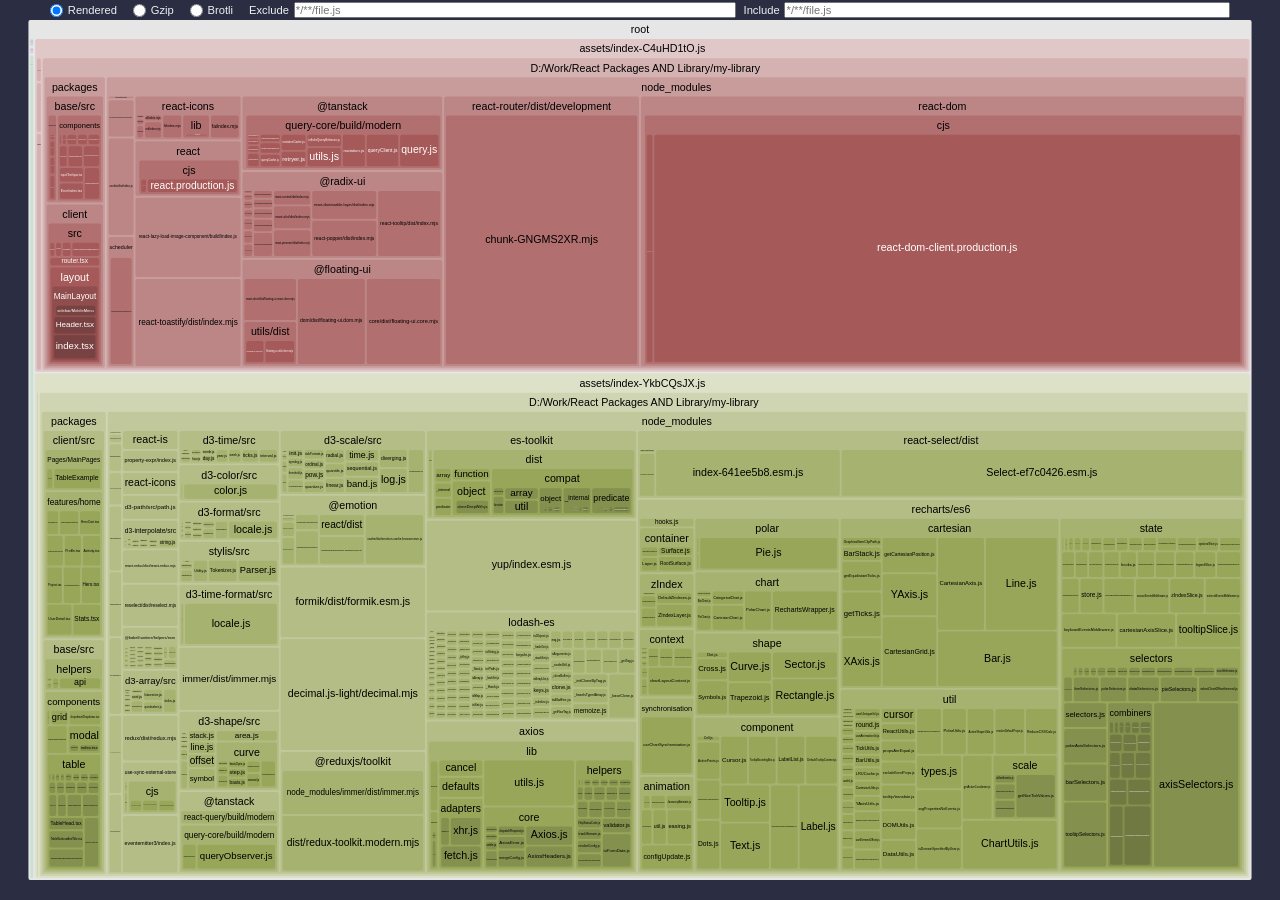
==== stats.html @ d954e79b "Updates" ====
<!DOCTYPE html>
<html lang="en">
<head>
  <meta charset="UTF-8" />
  <meta name="viewport" content="width=device-width, initial-scale=1.0" />
  <meta http-equiv="X-UA-Compatible" content="ie=edge" />
  <title>Rollup Visualizer</title>
  <style>
:root {
  --font-family:
    -apple-system, BlinkMacSystemFont, "Segoe UI", Roboto, "Helvetica Neue", Arial, "Noto Sans",
    sans-serif, "Apple Color Emoji", "Segoe UI Emoji", "Segoe UI Symbol", "Noto Color Emoji";
  --background-color: #2b2d42;
  --text-color: #edf2f4;
}

html {
  box-sizing: border-box;
}

*,
*:before,
*:after {
  box-sizing: inherit;
}

html {
  background-color: var(--background-color);
  color: var(--text-color);
  font-family: var(--font-family);
}

body {
  padding: 0;
  margin: 0;
}

html,
body {
  height: 100%;
  width: 100%;
  overflow: hidden;
}

body {
  display: flex;
  flex-direction: column;
}

svg {
  vertical-align: middle;
  width: 100%;
  height: 100%;
  max-height: 100vh;
}

main {
  flex-grow: 1;
  height: 100vh;
  padding: 20px;
}

.tooltip {
  position: absolute;
  z-index: 1070;
  border: 2px solid;
  border-radius: 5px;
  padding: 5px;
  font-size: 0.875rem;
  background-color: var(--background-color);
  color: var(--text-color);
}

.tooltip-hidden {
  visibility: hidden;
  opacity: 0;
}

.sidebar {
  position: fixed;
  top: 0;
  left: 0;
  right: 0;
  display: flex;
  flex-direction: row;
  font-size: 0.7rem;
  align-items: center;
  margin: 0 50px;
  height: 20px;
}

.size-selectors {
  display: flex;
  flex-direction: row;
  align-items: center;
}

.size-selector {
  display: flex;
  flex-direction: row;
  align-items: center;
  justify-content: center;
  margin-right: 1rem;
}
.size-selector input {
  margin: 0 0.3rem 0 0;
}

.filters {
  flex: 1;
  display: flex;
  flex-direction: row;
  align-items: center;
}

.module-filters {
  display: flex;
  flex-grow: 1;
}

.module-filter {
  display: flex;
  flex-direction: row;
  align-items: center;
  justify-content: center;
  flex: 1;
}
.module-filter input {
  flex: 1;
  height: 1rem;
  padding: 0.01rem;
  font-size: 0.7rem;
  margin-left: 0.3rem;
}
.module-filter + .module-filter {
  margin-left: 0.5rem;
}

.node {
  cursor: pointer;
}
  </style>
</head>
<body>
  <main></main>
  <script>
  /*<!--*/
var drawChart = (function (exports) {
  'use strict';

  var n,l$1,u$2,i$1,r$1,o$1,e$1,f$2,c$1,s$1,a$1,h$1,p$1={},v$1=[],y$1=/acit|ex(?:s|g|n|p|$)|rph|grid|ows|mnc|ntw|ine[ch]|zoo|^ord|itera/i,d$1=Array.isArray;function w$1(n,l){for(var u in l)n[u]=l[u];return n}function g(n){n&&n.parentNode&&n.parentNode.removeChild(n);}function _$1(l,u,t){var i,r,o,e={};for(o in u)"key"==o?i=u[o]:"ref"==o?r=u[o]:e[o]=u[o];if(arguments.length>2&&(e.children=arguments.length>3?n.call(arguments,2):t),"function"==typeof l&&null!=l.defaultProps)for(o in l.defaultProps) void 0===e[o]&&(e[o]=l.defaultProps[o]);return m$1(l,e,i,r,null)}function m$1(n,t,i,r,o){var e={type:n,props:t,key:i,ref:r,__k:null,__:null,__b:0,__e:null,__c:null,constructor:void 0,__v:null==o?++u$2:o,__i:-1,__u:0};return null==o&&null!=l$1.vnode&&l$1.vnode(e),e}function k$1(n){return n.children}function x$1(n,l){this.props=n,this.context=l;}function S(n,l){if(null==l)return n.__?S(n.__,n.__i+1):null;for(var u;l<n.__k.length;l++)if(null!=(u=n.__k[l])&&null!=u.__e)return u.__e;return "function"==typeof n.type?S(n):null}function C$1(n){if(n.__P&&n.__d){var u=n.__v,t=u.__e,i=[],r=[],o=w$1({},u);o.__v=u.__v+1,l$1.vnode&&l$1.vnode(o),z$1(n.__P,o,u,n.__n,n.__P.namespaceURI,32&u.__u?[t]:null,i,null==t?S(u):t,!!(32&u.__u),r),o.__v=u.__v,o.__.__k[o.__i]=o,V(i,o,r),u.__e=u.__=null,o.__e!=t&&M(o);}}function M(n){if(null!=(n=n.__)&&null!=n.__c)return n.__e=n.__c.base=null,n.__k.some(function(l){if(null!=l&&null!=l.__e)return n.__e=n.__c.base=l.__e}),M(n)}function $(n){(!n.__d&&(n.__d=true)&&i$1.push(n)&&!I.__r++||r$1!=l$1.debounceRendering)&&((r$1=l$1.debounceRendering)||o$1)(I);}function I(){for(var n,l=1;i$1.length;)i$1.length>l&&i$1.sort(e$1),n=i$1.shift(),l=i$1.length,C$1(n);I.__r=0;}function P(n,l,u,t,i,r,o,e,f,c,s){var a,h,y,d,w,g,_,m=t&&t.__k||v$1,b=l.length;for(f=A$1(u,l,m,f,b),a=0;a<b;a++)null!=(y=u.__k[a])&&(h=-1!=y.__i&&m[y.__i]||p$1,y.__i=a,g=z$1(n,y,h,i,r,o,e,f,c,s),d=y.__e,y.ref&&h.ref!=y.ref&&(h.ref&&D$1(h.ref,null,y),s.push(y.ref,y.__c||d,y)),null==w&&null!=d&&(w=d),(_=!!(4&y.__u))||h.__k===y.__k?f=H(y,f,n,_):"function"==typeof y.type&&void 0!==g?f=g:d&&(f=d.nextSibling),y.__u&=-7);return u.__e=w,f}function A$1(n,l,u,t,i){var r,o,e,f,c,s=u.length,a=s,h=0;for(n.__k=new Array(i),r=0;r<i;r++)null!=(o=l[r])&&"boolean"!=typeof o&&"function"!=typeof o?("string"==typeof o||"number"==typeof o||"bigint"==typeof o||o.constructor==String?o=n.__k[r]=m$1(null,o,null,null,null):d$1(o)?o=n.__k[r]=m$1(k$1,{children:o},null,null,null):void 0===o.constructor&&o.__b>0?o=n.__k[r]=m$1(o.type,o.props,o.key,o.ref?o.ref:null,o.__v):n.__k[r]=o,f=r+h,o.__=n,o.__b=n.__b+1,e=null,-1!=(c=o.__i=T$1(o,u,f,a))&&(a--,(e=u[c])&&(e.__u|=2)),null==e||null==e.__v?(-1==c&&(i>s?h--:i<s&&h++),"function"!=typeof o.type&&(o.__u|=4)):c!=f&&(c==f-1?h--:c==f+1?h++:(c>f?h--:h++,o.__u|=4))):n.__k[r]=null;if(a)for(r=0;r<s;r++)null!=(e=u[r])&&0==(2&e.__u)&&(e.__e==t&&(t=S(e)),E(e,e));return t}function H(n,l,u,t){var i,r;if("function"==typeof n.type){for(i=n.__k,r=0;i&&r<i.length;r++)i[r]&&(i[r].__=n,l=H(i[r],l,u,t));return l}n.__e!=l&&(t&&(l&&n.type&&!l.parentNode&&(l=S(n)),u.insertBefore(n.__e,l||null)),l=n.__e);do{l=l&&l.nextSibling;}while(null!=l&&8==l.nodeType);return l}function T$1(n,l,u,t){var i,r,o,e=n.key,f=n.type,c=l[u],s=null!=c&&0==(2&c.__u);if(null===c&&null==e||s&&e==c.key&&f==c.type)return u;if(t>(s?1:0))for(i=u-1,r=u+1;i>=0||r<l.length;)if(null!=(c=l[o=i>=0?i--:r++])&&0==(2&c.__u)&&e==c.key&&f==c.type)return o;return  -1}function j$1(n,l,u){"-"==l[0]?n.setProperty(l,null==u?"":u):n[l]=null==u?"":"number"!=typeof u||y$1.test(l)?u:u+"px";}function F(n,l,u,t,i){var r,o;n:if("style"==l)if("string"==typeof u)n.style.cssText=u;else {if("string"==typeof t&&(n.style.cssText=t=""),t)for(l in t)u&&l in u||j$1(n.style,l,"");if(u)for(l in u)t&&u[l]==t[l]||j$1(n.style,l,u[l]);}else if("o"==l[0]&&"n"==l[1])r=l!=(l=l.replace(f$2,"$1")),o=l.toLowerCase(),l=o in n||"onFocusOut"==l||"onFocusIn"==l?o.slice(2):l.slice(2),n.l||(n.l={}),n.l[l+r]=u,u?t?u.u=t.u:(u.u=c$1,n.addEventListener(l,r?a$1:s$1,r)):n.removeEventListener(l,r?a$1:s$1,r);else {if("http://www.w3.org/2000/svg"==i)l=l.replace(/xlink(H|:h)/,"h").replace(/sName$/,"s");else if("width"!=l&&"height"!=l&&"href"!=l&&"list"!=l&&"form"!=l&&"tabIndex"!=l&&"download"!=l&&"rowSpan"!=l&&"colSpan"!=l&&"role"!=l&&"popover"!=l&&l in n)try{n[l]=null==u?"":u;break n}catch(n){}"function"==typeof u||(null==u||false===u&&"-"!=l[4]?n.removeAttribute(l):n.setAttribute(l,"popover"==l&&1==u?"":u));}}function O(n){return function(u){if(this.l){var t=this.l[u.type+n];if(null==u.t)u.t=c$1++;else if(u.t<t.u)return;return t(l$1.event?l$1.event(u):u)}}}function z$1(n,u,t,i,r,o,e,f,c,s){var a,h,p,y,_,m,b,S,C,M,$,I,A,H,L,T=u.type;if(void 0!==u.constructor)return null;128&t.__u&&(c=!!(32&t.__u),o=[f=u.__e=t.__e]),(a=l$1.__b)&&a(u);n:if("function"==typeof T)try{if(S=u.props,C="prototype"in T&&T.prototype.render,M=(a=T.contextType)&&i[a.__c],$=a?M?M.props.value:a.__:i,t.__c?b=(h=u.__c=t.__c).__=h.__E:(C?u.__c=h=new T(S,$):(u.__c=h=new x$1(S,$),h.constructor=T,h.render=G),M&&M.sub(h),h.state||(h.state={}),h.__n=i,p=h.__d=!0,h.__h=[],h._sb=[]),C&&null==h.__s&&(h.__s=h.state),C&&null!=T.getDerivedStateFromProps&&(h.__s==h.state&&(h.__s=w$1({},h.__s)),w$1(h.__s,T.getDerivedStateFromProps(S,h.__s))),y=h.props,_=h.state,h.__v=u,p)C&&null==T.getDerivedStateFromProps&&null!=h.componentWillMount&&h.componentWillMount(),C&&null!=h.componentDidMount&&h.__h.push(h.componentDidMount);else {if(C&&null==T.getDerivedStateFromProps&&S!==y&&null!=h.componentWillReceiveProps&&h.componentWillReceiveProps(S,$),u.__v==t.__v||!h.__e&&null!=h.shouldComponentUpdate&&!1===h.shouldComponentUpdate(S,h.__s,$)){u.__v!=t.__v&&(h.props=S,h.state=h.__s,h.__d=!1),u.__e=t.__e,u.__k=t.__k,u.__k.some(function(n){n&&(n.__=u);}),v$1.push.apply(h.__h,h._sb),h._sb=[],h.__h.length&&e.push(h);break n}null!=h.componentWillUpdate&&h.componentWillUpdate(S,h.__s,$),C&&null!=h.componentDidUpdate&&h.__h.push(function(){h.componentDidUpdate(y,_,m);});}if(h.context=$,h.props=S,h.__P=n,h.__e=!1,I=l$1.__r,A=0,C)h.state=h.__s,h.__d=!1,I&&I(u),a=h.render(h.props,h.state,h.context),v$1.push.apply(h.__h,h._sb),h._sb=[];else do{h.__d=!1,I&&I(u),a=h.render(h.props,h.state,h.context),h.state=h.__s;}while(h.__d&&++A<25);h.state=h.__s,null!=h.getChildContext&&(i=w$1(w$1({},i),h.getChildContext())),C&&!p&&null!=h.getSnapshotBeforeUpdate&&(m=h.getSnapshotBeforeUpdate(y,_)),H=null!=a&&a.type===k$1&&null==a.key?q$1(a.props.children):a,f=P(n,d$1(H)?H:[H],u,t,i,r,o,e,f,c,s),h.base=u.__e,u.__u&=-161,h.__h.length&&e.push(h),b&&(h.__E=h.__=null);}catch(n){if(u.__v=null,c||null!=o)if(n.then){for(u.__u|=c?160:128;f&&8==f.nodeType&&f.nextSibling;)f=f.nextSibling;o[o.indexOf(f)]=null,u.__e=f;}else {for(L=o.length;L--;)g(o[L]);N(u);}else u.__e=t.__e,u.__k=t.__k,n.then||N(u);l$1.__e(n,u,t);}else null==o&&u.__v==t.__v?(u.__k=t.__k,u.__e=t.__e):f=u.__e=B$1(t.__e,u,t,i,r,o,e,c,s);return (a=l$1.diffed)&&a(u),128&u.__u?void 0:f}function N(n){n&&(n.__c&&(n.__c.__e=true),n.__k&&n.__k.some(N));}function V(n,u,t){for(var i=0;i<t.length;i++)D$1(t[i],t[++i],t[++i]);l$1.__c&&l$1.__c(u,n),n.some(function(u){try{n=u.__h,u.__h=[],n.some(function(n){n.call(u);});}catch(n){l$1.__e(n,u.__v);}});}function q$1(n){return "object"!=typeof n||null==n||n.__b>0?n:d$1(n)?n.map(q$1):w$1({},n)}function B$1(u,t,i,r,o,e,f,c,s){var a,h,v,y,w,_,m,b=i.props||p$1,k=t.props,x=t.type;if("svg"==x?o="http://www.w3.org/2000/svg":"math"==x?o="http://www.w3.org/1998/Math/MathML":o||(o="http://www.w3.org/1999/xhtml"),null!=e)for(a=0;a<e.length;a++)if((w=e[a])&&"setAttribute"in w==!!x&&(x?w.localName==x:3==w.nodeType)){u=w,e[a]=null;break}if(null==u){if(null==x)return document.createTextNode(k);u=document.createElementNS(o,x,k.is&&k),c&&(l$1.__m&&l$1.__m(t,e),c=false),e=null;}if(null==x)b===k||c&&u.data==k||(u.data=k);else {if(e=e&&n.call(u.childNodes),!c&&null!=e)for(b={},a=0;a<u.attributes.length;a++)b[(w=u.attributes[a]).name]=w.value;for(a in b)w=b[a],"dangerouslySetInnerHTML"==a?v=w:"children"==a||a in k||"value"==a&&"defaultValue"in k||"checked"==a&&"defaultChecked"in k||F(u,a,null,w,o);for(a in k)w=k[a],"children"==a?y=w:"dangerouslySetInnerHTML"==a?h=w:"value"==a?_=w:"checked"==a?m=w:c&&"function"!=typeof w||b[a]===w||F(u,a,w,b[a],o);if(h)c||v&&(h.__html==v.__html||h.__html==u.innerHTML)||(u.innerHTML=h.__html),t.__k=[];else if(v&&(u.innerHTML=""),P("template"==t.type?u.content:u,d$1(y)?y:[y],t,i,r,"foreignObject"==x?"http://www.w3.org/1999/xhtml":o,e,f,e?e[0]:i.__k&&S(i,0),c,s),null!=e)for(a=e.length;a--;)g(e[a]);c||(a="value","progress"==x&&null==_?u.removeAttribute("value"):null!=_&&(_!==u[a]||"progress"==x&&!_||"option"==x&&_!=b[a])&&F(u,a,_,b[a],o),a="checked",null!=m&&m!=u[a]&&F(u,a,m,b[a],o));}return u}function D$1(n,u,t){try{if("function"==typeof n){var i="function"==typeof n.__u;i&&n.__u(),i&&null==u||(n.__u=n(u));}else n.current=u;}catch(n){l$1.__e(n,t);}}function E(n,u,t){var i,r;if(l$1.unmount&&l$1.unmount(n),(i=n.ref)&&(i.current&&i.current!=n.__e||D$1(i,null,u)),null!=(i=n.__c)){if(i.componentWillUnmount)try{i.componentWillUnmount();}catch(n){l$1.__e(n,u);}i.base=i.__P=null;}if(i=n.__k)for(r=0;r<i.length;r++)i[r]&&E(i[r],u,t||"function"!=typeof n.type);t||g(n.__e),n.__c=n.__=n.__e=void 0;}function G(n,l,u){return this.constructor(n,u)}function J(u,t,i){var r,o,e,f;t==document&&(t=document.documentElement),l$1.__&&l$1.__(u,t),o=(r="function"=="undefined")?null:t.__k,e=[],f=[],z$1(t,u=(t).__k=_$1(k$1,null,[u]),o||p$1,p$1,t.namespaceURI,o?null:t.firstChild?n.call(t.childNodes):null,e,o?o.__e:t.firstChild,r,f),V(e,u,f);}function R(n){function l(n){var u,t;return this.getChildContext||(u=new Set,(t={})[l.__c]=this,this.getChildContext=function(){return t},this.componentWillUnmount=function(){u=null;},this.shouldComponentUpdate=function(n){this.props.value!=n.value&&u.forEach(function(n){n.__e=true,$(n);});},this.sub=function(n){u.add(n);var l=n.componentWillUnmount;n.componentWillUnmount=function(){u&&u.delete(n),l&&l.call(n);};}),n.children}return l.__c="__cC"+h$1++,l.__=n,l.Provider=l.__l=(l.Consumer=function(n,l){return n.children(l)}).contextType=l,l}n=v$1.slice,l$1={__e:function(n,l,u,t){for(var i,r,o;l=l.__;)if((i=l.__c)&&!i.__)try{if((r=i.constructor)&&null!=r.getDerivedStateFromError&&(i.setState(r.getDerivedStateFromError(n)),o=i.__d),null!=i.componentDidCatch&&(i.componentDidCatch(n,t||{}),o=i.__d),o)return i.__E=i}catch(l){n=l;}throw n}},u$2=0,x$1.prototype.setState=function(n,l){var u;u=null!=this.__s&&this.__s!=this.state?this.__s:this.__s=w$1({},this.state),"function"==typeof n&&(n=n(w$1({},u),this.props)),n&&w$1(u,n),null!=n&&this.__v&&(l&&this._sb.push(l),$(this));},x$1.prototype.forceUpdate=function(n){this.__v&&(this.__e=true,n&&this.__h.push(n),$(this));},x$1.prototype.render=k$1,i$1=[],o$1="function"==typeof Promise?Promise.prototype.then.bind(Promise.resolve()):setTimeout,e$1=function(n,l){return n.__v.__b-l.__v.__b},I.__r=0,f$2=/(PointerCapture)$|Capture$/i,c$1=0,s$1=O(false),a$1=O(true),h$1=0;

  var f$1=0;function u$1(e,t,n,o,i,u){t||(t={});var a,c,p=t;if("ref"in p)for(c in p={},t)"ref"==c?a=t[c]:p[c]=t[c];var l={type:e,props:p,key:n,ref:a,__k:null,__:null,__b:0,__e:null,__c:null,constructor:void 0,__v:--f$1,__i:-1,__u:0,__source:i,__self:u};if("function"==typeof e&&(a=e.defaultProps))for(c in a) void 0===p[c]&&(p[c]=a[c]);return l$1.vnode&&l$1.vnode(l),l}

  function count$1(node) {
    var sum = 0,
        children = node.children,
        i = children && children.length;
    if (!i) sum = 1;
    else while (--i >= 0) sum += children[i].value;
    node.value = sum;
  }

  function node_count() {
    return this.eachAfter(count$1);
  }

  function node_each(callback, that) {
    let index = -1;
    for (const node of this) {
      callback.call(that, node, ++index, this);
    }
    return this;
  }

  function node_eachBefore(callback, that) {
    var node = this, nodes = [node], children, i, index = -1;
    while (node = nodes.pop()) {
      callback.call(that, node, ++index, this);
      if (children = node.children) {
        for (i = children.length - 1; i >= 0; --i) {
          nodes.push(children[i]);
        }
      }
    }
    return this;
  }

  function node_eachAfter(callback, that) {
    var node = this, nodes = [node], next = [], children, i, n, index = -1;
    while (node = nodes.pop()) {
      next.push(node);
      if (children = node.children) {
        for (i = 0, n = children.length; i < n; ++i) {
          nodes.push(children[i]);
        }
      }
    }
    while (node = next.pop()) {
      callback.call(that, node, ++index, this);
    }
    return this;
  }

  function node_find(callback, that) {
    let index = -1;
    for (const node of this) {
      if (callback.call(that, node, ++index, this)) {
        return node;
      }
    }
  }

  function node_sum(value) {
    return this.eachAfter(function(node) {
      var sum = +value(node.data) || 0,
          children = node.children,
          i = children && children.length;
      while (--i >= 0) sum += children[i].value;
      node.value = sum;
    });
  }

  function node_sort(compare) {
    return this.eachBefore(function(node) {
      if (node.children) {
        node.children.sort(compare);
      }
    });
  }

  function node_path(end) {
    var start = this,
        ancestor = leastCommonAncestor(start, end),
        nodes = [start];
    while (start !== ancestor) {
      start = start.parent;
      nodes.push(start);
    }
    var k = nodes.length;
    while (end !== ancestor) {
      nodes.splice(k, 0, end);
      end = end.parent;
    }
    return nodes;
  }

  function leastCommonAncestor(a, b) {
    if (a === b) return a;
    var aNodes = a.ancestors(),
        bNodes = b.ancestors(),
        c = null;
    a = aNodes.pop();
    b = bNodes.pop();
    while (a === b) {
      c = a;
      a = aNodes.pop();
      b = bNodes.pop();
    }
    return c;
  }

  function node_ancestors() {
    var node = this, nodes = [node];
    while (node = node.parent) {
      nodes.push(node);
    }
    return nodes;
  }

  function node_descendants() {
    return Array.from(this);
  }

  function node_leaves() {
    var leaves = [];
    this.eachBefore(function(node) {
      if (!node.children) {
        leaves.push(node);
      }
    });
    return leaves;
  }

  function node_links() {
    var root = this, links = [];
    root.each(function(node) {
      if (node !== root) { // Don’t include the root’s parent, if any.
        links.push({source: node.parent, target: node});
      }
    });
    return links;
  }

  function* node_iterator() {
    var node = this, current, next = [node], children, i, n;
    do {
      current = next.reverse(), next = [];
      while (node = current.pop()) {
        yield node;
        if (children = node.children) {
          for (i = 0, n = children.length; i < n; ++i) {
            next.push(children[i]);
          }
        }
      }
    } while (next.length);
  }

  function hierarchy(data, children) {
    if (data instanceof Map) {
      data = [undefined, data];
      if (children === undefined) children = mapChildren;
    } else if (children === undefined) {
      children = objectChildren;
    }

    var root = new Node$1(data),
        node,
        nodes = [root],
        child,
        childs,
        i,
        n;

    while (node = nodes.pop()) {
      if ((childs = children(node.data)) && (n = (childs = Array.from(childs)).length)) {
        node.children = childs;
        for (i = n - 1; i >= 0; --i) {
          nodes.push(child = childs[i] = new Node$1(childs[i]));
          child.parent = node;
          child.depth = node.depth + 1;
        }
      }
    }

    return root.eachBefore(computeHeight);
  }

  function node_copy() {
    return hierarchy(this).eachBefore(copyData);
  }

  function objectChildren(d) {
    return d.children;
  }

  function mapChildren(d) {
    return Array.isArray(d) ? d[1] : null;
  }

  function copyData(node) {
    if (node.data.value !== undefined) node.value = node.data.value;
    node.data = node.data.data;
  }

  function computeHeight(node) {
    var height = 0;
    do node.height = height;
    while ((node = node.parent) && (node.height < ++height));
  }

  function Node$1(data) {
    this.data = data;
    this.depth =
    this.height = 0;
    this.parent = null;
  }

  Node$1.prototype = hierarchy.prototype = {
    constructor: Node$1,
    count: node_count,
    each: node_each,
    eachAfter: node_eachAfter,
    eachBefore: node_eachBefore,
    find: node_find,
    sum: node_sum,
    sort: node_sort,
    path: node_path,
    ancestors: node_ancestors,
    descendants: node_descendants,
    leaves: node_leaves,
    links: node_links,
    copy: node_copy,
    [Symbol.iterator]: node_iterator
  };

  function required(f) {
    if (typeof f !== "function") throw new Error;
    return f;
  }

  function constantZero() {
    return 0;
  }

  function constant$1(x) {
    return function() {
      return x;
    };
  }

  function roundNode(node) {
    node.x0 = Math.round(node.x0);
    node.y0 = Math.round(node.y0);
    node.x1 = Math.round(node.x1);
    node.y1 = Math.round(node.y1);
  }

  function treemapDice(parent, x0, y0, x1, y1) {
    var nodes = parent.children,
        node,
        i = -1,
        n = nodes.length,
        k = parent.value && (x1 - x0) / parent.value;

    while (++i < n) {
      node = nodes[i], node.y0 = y0, node.y1 = y1;
      node.x0 = x0, node.x1 = x0 += node.value * k;
    }
  }

  function treemapSlice(parent, x0, y0, x1, y1) {
    var nodes = parent.children,
        node,
        i = -1,
        n = nodes.length,
        k = parent.value && (y1 - y0) / parent.value;

    while (++i < n) {
      node = nodes[i], node.x0 = x0, node.x1 = x1;
      node.y0 = y0, node.y1 = y0 += node.value * k;
    }
  }

  var phi = (1 + Math.sqrt(5)) / 2;

  function squarifyRatio(ratio, parent, x0, y0, x1, y1) {
    var rows = [],
        nodes = parent.children,
        row,
        nodeValue,
        i0 = 0,
        i1 = 0,
        n = nodes.length,
        dx, dy,
        value = parent.value,
        sumValue,
        minValue,
        maxValue,
        newRatio,
        minRatio,
        alpha,
        beta;

    while (i0 < n) {
      dx = x1 - x0, dy = y1 - y0;

      // Find the next non-empty node.
      do sumValue = nodes[i1++].value; while (!sumValue && i1 < n);
      minValue = maxValue = sumValue;
      alpha = Math.max(dy / dx, dx / dy) / (value * ratio);
      beta = sumValue * sumValue * alpha;
      minRatio = Math.max(maxValue / beta, beta / minValue);

      // Keep adding nodes while the aspect ratio maintains or improves.
      for (; i1 < n; ++i1) {
        sumValue += nodeValue = nodes[i1].value;
        if (nodeValue < minValue) minValue = nodeValue;
        if (nodeValue > maxValue) maxValue = nodeValue;
        beta = sumValue * sumValue * alpha;
        newRatio = Math.max(maxValue / beta, beta / minValue);
        if (newRatio > minRatio) { sumValue -= nodeValue; break; }
        minRatio = newRatio;
      }

      // Position and record the row orientation.
      rows.push(row = {value: sumValue, dice: dx < dy, children: nodes.slice(i0, i1)});
      if (row.dice) treemapDice(row, x0, y0, x1, value ? y0 += dy * sumValue / value : y1);
      else treemapSlice(row, x0, y0, value ? x0 += dx * sumValue / value : x1, y1);
      value -= sumValue, i0 = i1;
    }

    return rows;
  }

  var squarify = (function custom(ratio) {

    function squarify(parent, x0, y0, x1, y1) {
      squarifyRatio(ratio, parent, x0, y0, x1, y1);
    }

    squarify.ratio = function(x) {
      return custom((x = +x) > 1 ? x : 1);
    };

    return squarify;
  })(phi);

  function treemap() {
    var tile = squarify,
        round = false,
        dx = 1,
        dy = 1,
        paddingStack = [0],
        paddingInner = constantZero,
        paddingTop = constantZero,
        paddingRight = constantZero,
        paddingBottom = constantZero,
        paddingLeft = constantZero;

    function treemap(root) {
      root.x0 =
      root.y0 = 0;
      root.x1 = dx;
      root.y1 = dy;
      root.eachBefore(positionNode);
      paddingStack = [0];
      if (round) root.eachBefore(roundNode);
      return root;
    }

    function positionNode(node) {
      var p = paddingStack[node.depth],
          x0 = node.x0 + p,
          y0 = node.y0 + p,
          x1 = node.x1 - p,
          y1 = node.y1 - p;
      if (x1 < x0) x0 = x1 = (x0 + x1) / 2;
      if (y1 < y0) y0 = y1 = (y0 + y1) / 2;
      node.x0 = x0;
      node.y0 = y0;
      node.x1 = x1;
      node.y1 = y1;
      if (node.children) {
        p = paddingStack[node.depth + 1] = paddingInner(node) / 2;
        x0 += paddingLeft(node) - p;
        y0 += paddingTop(node) - p;
        x1 -= paddingRight(node) - p;
        y1 -= paddingBottom(node) - p;
        if (x1 < x0) x0 = x1 = (x0 + x1) / 2;
        if (y1 < y0) y0 = y1 = (y0 + y1) / 2;
        tile(node, x0, y0, x1, y1);
      }
    }

    treemap.round = function(x) {
      return arguments.length ? (round = !!x, treemap) : round;
    };

    treemap.size = function(x) {
      return arguments.length ? (dx = +x[0], dy = +x[1], treemap) : [dx, dy];
    };

    treemap.tile = function(x) {
      return arguments.length ? (tile = required(x), treemap) : tile;
    };

    treemap.padding = function(x) {
      return arguments.length ? treemap.paddingInner(x).paddingOuter(x) : treemap.paddingInner();
    };

    treemap.paddingInner = function(x) {
      return arguments.length ? (paddingInner = typeof x === "function" ? x : constant$1(+x), treemap) : paddingInner;
    };

    treemap.paddingOuter = function(x) {
      return arguments.length ? treemap.paddingTop(x).paddingRight(x).paddingBottom(x).paddingLeft(x) : treemap.paddingTop();
    };

    treemap.paddingTop = function(x) {
      return arguments.length ? (paddingTop = typeof x === "function" ? x : constant$1(+x), treemap) : paddingTop;
    };

    treemap.paddingRight = function(x) {
      return arguments.length ? (paddingRight = typeof x === "function" ? x : constant$1(+x), treemap) : paddingRight;
    };

    treemap.paddingBottom = function(x) {
      return arguments.length ? (paddingBottom = typeof x === "function" ? x : constant$1(+x), treemap) : paddingBottom;
    };

    treemap.paddingLeft = function(x) {
      return arguments.length ? (paddingLeft = typeof x === "function" ? x : constant$1(+x), treemap) : paddingLeft;
    };

    return treemap;
  }

  var treemapResquarify = (function custom(ratio) {

    function resquarify(parent, x0, y0, x1, y1) {
      if ((rows = parent._squarify) && (rows.ratio === ratio)) {
        var rows,
            row,
            nodes,
            i,
            j = -1,
            n,
            m = rows.length,
            value = parent.value;

        while (++j < m) {
          row = rows[j], nodes = row.children;
          for (i = row.value = 0, n = nodes.length; i < n; ++i) row.value += nodes[i].value;
          if (row.dice) treemapDice(row, x0, y0, x1, value ? y0 += (y1 - y0) * row.value / value : y1);
          else treemapSlice(row, x0, y0, value ? x0 += (x1 - x0) * row.value / value : x1, y1);
          value -= row.value;
        }
      } else {
        parent._squarify = rows = squarifyRatio(ratio, parent, x0, y0, x1, y1);
        rows.ratio = ratio;
      }
    }

    resquarify.ratio = function(x) {
      return custom((x = +x) > 1 ? x : 1);
    };

    return resquarify;
  })(phi);

  const isModuleTree = (mod) => "children" in mod;

  let count = 0;
  class Id {
      constructor(id) {
          this._id = id;
          const url = new URL(window.location.href);
          url.hash = id;
          this._href = url.toString();
      }
      get id() {
          return this._id;
      }
      get href() {
          return this._href;
      }
      toString() {
          return `url(${this.href})`;
      }
  }
  function generateUniqueId(name) {
      count += 1;
      const id = ["O", name, count].filter(Boolean).join("-");
      return new Id(id);
  }

  const LABELS = {
      renderedLength: "Rendered",
      gzipLength: "Gzip",
      brotliLength: "Brotli",
  };
  const getAvailableSizeOptions = (options) => {
      const availableSizeProperties = ["renderedLength"];
      if (options.gzip) {
          availableSizeProperties.push("gzipLength");
      }
      if (options.brotli) {
          availableSizeProperties.push("brotliLength");
      }
      return availableSizeProperties;
  };

  var t,r,u,i,o=0,f=[],c=l$1,e=c.__b,a=c.__r,v=c.diffed,l=c.__c,m=c.unmount,s=c.__;function p(n,t){c.__h&&c.__h(r,n,o||t),o=0;var u=r.__H||(r.__H={__:[],__h:[]});return n>=u.__.length&&u.__.push({}),u.__[n]}function d(n){return o=1,h(D,n)}function h(n,u,i){var o=p(t++,2);if(o.t=n,!o.__c&&(o.__=[D(void 0,u),function(n){var t=o.__N?o.__N[0]:o.__[0],r=o.t(t,n);t!==r&&(o.__N=[r,o.__[1]],o.__c.setState({}));}],o.__c=r,!r.__f)){var f=function(n,t,r){if(!o.__c.__H)return  true;var u=o.__c.__H.__.filter(function(n){return n.__c});if(u.every(function(n){return !n.__N}))return !c||c.call(this,n,t,r);var i=o.__c.props!==n;return u.some(function(n){if(n.__N){var t=n.__[0];n.__=n.__N,n.__N=void 0,t!==n.__[0]&&(i=true);}}),c&&c.call(this,n,t,r)||i};r.__f=true;var c=r.shouldComponentUpdate,e=r.componentWillUpdate;r.componentWillUpdate=function(n,t,r){if(this.__e){var u=c;c=void 0,f(n,t,r),c=u;}e&&e.call(this,n,t,r);},r.shouldComponentUpdate=f;}return o.__N||o.__}function y(n,u){var i=p(t++,3);!c.__s&&C(i.__H,u)&&(i.__=n,i.u=u,r.__H.__h.push(i));}function _(n,u){var i=p(t++,4);!c.__s&&C(i.__H,u)&&(i.__=n,i.u=u,r.__h.push(i));}function A(n){return o=5,T(function(){return {current:n}},[])}function T(n,r){var u=p(t++,7);return C(u.__H,r)&&(u.__=n(),u.__H=r,u.__h=n),u.__}function q(n,t){return o=8,T(function(){return n},t)}function x(n){var u=r.context[n.__c],i=p(t++,9);return i.c=n,u?(null==i.__&&(i.__=true,u.sub(r)),u.props.value):n.__}function j(){for(var n;n=f.shift();){var t=n.__H;if(n.__P&&t)try{t.__h.some(z),t.__h.some(B),t.__h=[];}catch(r){t.__h=[],c.__e(r,n.__v);}}}c.__b=function(n){r=null,e&&e(n);},c.__=function(n,t){n&&t.__k&&t.__k.__m&&(n.__m=t.__k.__m),s&&s(n,t);},c.__r=function(n){a&&a(n),t=0;var i=(r=n.__c).__H;i&&(u===r?(i.__h=[],r.__h=[],i.__.some(function(n){n.__N&&(n.__=n.__N),n.u=n.__N=void 0;})):(i.__h.some(z),i.__h.some(B),i.__h=[],t=0)),u=r;},c.diffed=function(n){v&&v(n);var t=n.__c;t&&t.__H&&(t.__H.__h.length&&(1!==f.push(t)&&i===c.requestAnimationFrame||((i=c.requestAnimationFrame)||w)(j)),t.__H.__.some(function(n){n.u&&(n.__H=n.u),n.u=void 0;})),u=r=null;},c.__c=function(n,t){t.some(function(n){try{n.__h.some(z),n.__h=n.__h.filter(function(n){return !n.__||B(n)});}catch(r){t.some(function(n){n.__h&&(n.__h=[]);}),t=[],c.__e(r,n.__v);}}),l&&l(n,t);},c.unmount=function(n){m&&m(n);var t,r=n.__c;r&&r.__H&&(r.__H.__.some(function(n){try{z(n);}catch(n){t=n;}}),r.__H=void 0,t&&c.__e(t,r.__v));};var k="function"==typeof requestAnimationFrame;function w(n){var t,r=function(){clearTimeout(u),k&&cancelAnimationFrame(t),setTimeout(n);},u=setTimeout(r,35);k&&(t=requestAnimationFrame(r));}function z(n){var t=r,u=n.__c;"function"==typeof u&&(n.__c=void 0,u()),r=t;}function B(n){var t=r;n.__c=n.__(),r=t;}function C(n,t){return !n||n.length!==t.length||t.some(function(t,r){return t!==n[r]})}function D(n,t){return "function"==typeof t?t(n):t}

  const PLACEHOLDER = "*/**/file.js";
  const SideBar = ({ availableSizeProperties, sizeProperty, setSizeProperty, onExcludeChange, onIncludeChange, }) => {
      const [includeValue, setIncludeValue] = d("");
      const [excludeValue, setExcludeValue] = d("");
      const handleSizePropertyChange = (sizeProp) => () => {
          if (sizeProp !== sizeProperty) {
              setSizeProperty(sizeProp);
          }
      };
      const handleIncludeChange = (event) => {
          const value = event.currentTarget.value;
          setIncludeValue(value);
          onIncludeChange(value);
      };
      const handleExcludeChange = (event) => {
          const value = event.currentTarget.value;
          setExcludeValue(value);
          onExcludeChange(value);
      };
      return (u$1("aside", { className: "sidebar", children: [u$1("div", { className: "size-selectors", children: availableSizeProperties.length > 1 &&
                      availableSizeProperties.map((sizeProp) => {
                          const id = `selector-${sizeProp}`;
                          return (u$1("div", { className: "size-selector", children: [u$1("input", { type: "radio", id: id, checked: sizeProp === sizeProperty, onChange: handleSizePropertyChange(sizeProp) }), u$1("label", { htmlFor: id, children: LABELS[sizeProp] })] }, sizeProp));
                      }) }), u$1("div", { className: "module-filters", children: [u$1("div", { className: "module-filter", children: [u$1("label", { htmlFor: "module-filter-exclude", children: "Exclude" }), u$1("input", { type: "text", id: "module-filter-exclude", value: excludeValue, onInput: handleExcludeChange, placeholder: PLACEHOLDER })] }), u$1("div", { className: "module-filter", children: [u$1("label", { htmlFor: "module-filter-include", children: "Include" }), u$1("input", { type: "text", id: "module-filter-include", value: includeValue, onInput: handleIncludeChange, placeholder: PLACEHOLDER })] })] })] }));
  };

  function getDefaultExportFromCjs (x) {
  	return x && x.__esModule && Object.prototype.hasOwnProperty.call(x, 'default') ? x['default'] : x;
  }

  var utils = {};

  var constants$1;
  var hasRequiredConstants;

  function requireConstants () {
  	if (hasRequiredConstants) return constants$1;
  	hasRequiredConstants = 1;

  	const WIN_SLASH = '\\\\/';
  	const WIN_NO_SLASH = `[^${WIN_SLASH}]`;

  	/**
  	 * Posix glob regex
  	 */

  	const DOT_LITERAL = '\\.';
  	const PLUS_LITERAL = '\\+';
  	const QMARK_LITERAL = '\\?';
  	const SLASH_LITERAL = '\\/';
  	const ONE_CHAR = '(?=.)';
  	const QMARK = '[^/]';
  	const END_ANCHOR = `(?:${SLASH_LITERAL}|$)`;
  	const START_ANCHOR = `(?:^|${SLASH_LITERAL})`;
  	const DOTS_SLASH = `${DOT_LITERAL}{1,2}${END_ANCHOR}`;
  	const NO_DOT = `(?!${DOT_LITERAL})`;
  	const NO_DOTS = `(?!${START_ANCHOR}${DOTS_SLASH})`;
  	const NO_DOT_SLASH = `(?!${DOT_LITERAL}{0,1}${END_ANCHOR})`;
  	const NO_DOTS_SLASH = `(?!${DOTS_SLASH})`;
  	const QMARK_NO_DOT = `[^.${SLASH_LITERAL}]`;
  	const STAR = `${QMARK}*?`;
  	const SEP = '/';

  	const POSIX_CHARS = {
  	  DOT_LITERAL,
  	  PLUS_LITERAL,
  	  QMARK_LITERAL,
  	  SLASH_LITERAL,
  	  ONE_CHAR,
  	  QMARK,
  	  END_ANCHOR,
  	  DOTS_SLASH,
  	  NO_DOT,
  	  NO_DOTS,
  	  NO_DOT_SLASH,
  	  NO_DOTS_SLASH,
  	  QMARK_NO_DOT,
  	  STAR,
  	  START_ANCHOR,
  	  SEP
  	};

  	/**
  	 * Windows glob regex
  	 */

  	const WINDOWS_CHARS = {
  	  ...POSIX_CHARS,

  	  SLASH_LITERAL: `[${WIN_SLASH}]`,
  	  QMARK: WIN_NO_SLASH,
  	  STAR: `${WIN_NO_SLASH}*?`,
  	  DOTS_SLASH: `${DOT_LITERAL}{1,2}(?:[${WIN_SLASH}]|$)`,
  	  NO_DOT: `(?!${DOT_LITERAL})`,
  	  NO_DOTS: `(?!(?:^|[${WIN_SLASH}])${DOT_LITERAL}{1,2}(?:[${WIN_SLASH}]|$))`,
  	  NO_DOT_SLASH: `(?!${DOT_LITERAL}{0,1}(?:[${WIN_SLASH}]|$))`,
  	  NO_DOTS_SLASH: `(?!${DOT_LITERAL}{1,2}(?:[${WIN_SLASH}]|$))`,
  	  QMARK_NO_DOT: `[^.${WIN_SLASH}]`,
  	  START_ANCHOR: `(?:^|[${WIN_SLASH}])`,
  	  END_ANCHOR: `(?:[${WIN_SLASH}]|$)`,
  	  SEP: '\\'
  	};

  	/**
  	 * POSIX Bracket Regex
  	 */

  	const POSIX_REGEX_SOURCE = {
  	  alnum: 'a-zA-Z0-9',
  	  alpha: 'a-zA-Z',
  	  ascii: '\\x00-\\x7F',
  	  blank: ' \\t',
  	  cntrl: '\\x00-\\x1F\\x7F',
  	  digit: '0-9',
  	  graph: '\\x21-\\x7E',
  	  lower: 'a-z',
  	  print: '\\x20-\\x7E ',
  	  punct: '\\-!"#$%&\'()\\*+,./:;<=>?@[\\]^_`{|}~',
  	  space: ' \\t\\r\\n\\v\\f',
  	  upper: 'A-Z',
  	  word: 'A-Za-z0-9_',
  	  xdigit: 'A-Fa-f0-9'
  	};

  	constants$1 = {
  	  MAX_LENGTH: 1024 * 64,
  	  POSIX_REGEX_SOURCE,

  	  // regular expressions
  	  REGEX_BACKSLASH: /\\(?![*+?^${}(|)[\]])/g,
  	  REGEX_NON_SPECIAL_CHARS: /^[^@![\].,$*+?^{}()|\\/]+/,
  	  REGEX_SPECIAL_CHARS: /[-*+?.^${}(|)[\]]/,
  	  REGEX_SPECIAL_CHARS_BACKREF: /(\\?)((\W)(\3*))/g,
  	  REGEX_SPECIAL_CHARS_GLOBAL: /([-*+?.^${}(|)[\]])/g,
  	  REGEX_REMOVE_BACKSLASH: /(?:\[.*?[^\\]\]|\\(?=.))/g,

  	  // Replace globs with equivalent patterns to reduce parsing time.
  	  REPLACEMENTS: {
  	    __proto__: null,
  	    '***': '*',
  	    '**/**': '**',
  	    '**/**/**': '**'
  	  },

  	  // Digits
  	  CHAR_0: 48, /* 0 */
  	  CHAR_9: 57, /* 9 */

  	  // Alphabet chars.
  	  CHAR_UPPERCASE_A: 65, /* A */
  	  CHAR_LOWERCASE_A: 97, /* a */
  	  CHAR_UPPERCASE_Z: 90, /* Z */
  	  CHAR_LOWERCASE_Z: 122, /* z */

  	  CHAR_LEFT_PARENTHESES: 40, /* ( */
  	  CHAR_RIGHT_PARENTHESES: 41, /* ) */

  	  CHAR_ASTERISK: 42, /* * */

  	  // Non-alphabetic chars.
  	  CHAR_AMPERSAND: 38, /* & */
  	  CHAR_AT: 64, /* @ */
  	  CHAR_BACKWARD_SLASH: 92, /* \ */
  	  CHAR_CARRIAGE_RETURN: 13, /* \r */
  	  CHAR_CIRCUMFLEX_ACCENT: 94, /* ^ */
  	  CHAR_COLON: 58, /* : */
  	  CHAR_COMMA: 44, /* , */
  	  CHAR_DOT: 46, /* . */
  	  CHAR_DOUBLE_QUOTE: 34, /* " */
  	  CHAR_EQUAL: 61, /* = */
  	  CHAR_EXCLAMATION_MARK: 33, /* ! */
  	  CHAR_FORM_FEED: 12, /* \f */
  	  CHAR_FORWARD_SLASH: 47, /* / */
  	  CHAR_GRAVE_ACCENT: 96, /* ` */
  	  CHAR_HASH: 35, /* # */
  	  CHAR_HYPHEN_MINUS: 45, /* - */
  	  CHAR_LEFT_ANGLE_BRACKET: 60, /* < */
  	  CHAR_LEFT_CURLY_BRACE: 123, /* { */
  	  CHAR_LEFT_SQUARE_BRACKET: 91, /* [ */
  	  CHAR_LINE_FEED: 10, /* \n */
  	  CHAR_NO_BREAK_SPACE: 160, /* \u00A0 */
  	  CHAR_PERCENT: 37, /* % */
  	  CHAR_PLUS: 43, /* + */
  	  CHAR_QUESTION_MARK: 63, /* ? */
  	  CHAR_RIGHT_ANGLE_BRACKET: 62, /* > */
  	  CHAR_RIGHT_CURLY_BRACE: 125, /* } */
  	  CHAR_RIGHT_SQUARE_BRACKET: 93, /* ] */
  	  CHAR_SEMICOLON: 59, /* ; */
  	  CHAR_SINGLE_QUOTE: 39, /* ' */
  	  CHAR_SPACE: 32, /*   */
  	  CHAR_TAB: 9, /* \t */
  	  CHAR_UNDERSCORE: 95, /* _ */
  	  CHAR_VERTICAL_LINE: 124, /* | */
  	  CHAR_ZERO_WIDTH_NOBREAK_SPACE: 65279, /* \uFEFF */

  	  /**
  	   * Create EXTGLOB_CHARS
  	   */

  	  extglobChars(chars) {
  	    return {
  	      '!': { type: 'negate', open: '(?:(?!(?:', close: `))${chars.STAR})` },
  	      '?': { type: 'qmark', open: '(?:', close: ')?' },
  	      '+': { type: 'plus', open: '(?:', close: ')+' },
  	      '*': { type: 'star', open: '(?:', close: ')*' },
  	      '@': { type: 'at', open: '(?:', close: ')' }
  	    };
  	  },

  	  /**
  	   * Create GLOB_CHARS
  	   */

  	  globChars(win32) {
  	    return win32 === true ? WINDOWS_CHARS : POSIX_CHARS;
  	  }
  	};
  	return constants$1;
  }

  /*global navigator*/

  var hasRequiredUtils;

  function requireUtils () {
  	if (hasRequiredUtils) return utils;
  	hasRequiredUtils = 1;
  	(function (exports$1) {

  		const {
  		  REGEX_BACKSLASH,
  		  REGEX_REMOVE_BACKSLASH,
  		  REGEX_SPECIAL_CHARS,
  		  REGEX_SPECIAL_CHARS_GLOBAL
  		} = /*@__PURE__*/ requireConstants();

  		exports$1.isObject = val => val !== null && typeof val === 'object' && !Array.isArray(val);
  		exports$1.hasRegexChars = str => REGEX_SPECIAL_CHARS.test(str);
  		exports$1.isRegexChar = str => str.length === 1 && exports$1.hasRegexChars(str);
  		exports$1.escapeRegex = str => str.replace(REGEX_SPECIAL_CHARS_GLOBAL, '\\$1');
  		exports$1.toPosixSlashes = str => str.replace(REGEX_BACKSLASH, '/');

  		exports$1.isWindows = () => {
  		  if (typeof navigator !== 'undefined' && navigator.platform) {
  		    const platform = navigator.platform.toLowerCase();
  		    return platform === 'win32' || platform === 'windows';
  		  }

  		  if (typeof process !== 'undefined' && process.platform) {
  		    return process.platform === 'win32';
  		  }

  		  return false;
  		};

  		exports$1.removeBackslashes = str => {
  		  return str.replace(REGEX_REMOVE_BACKSLASH, match => {
  		    return match === '\\' ? '' : match;
  		  });
  		};

  		exports$1.escapeLast = (input, char, lastIdx) => {
  		  const idx = input.lastIndexOf(char, lastIdx);
  		  if (idx === -1) return input;
  		  if (input[idx - 1] === '\\') return exports$1.escapeLast(input, char, idx - 1);
  		  return `${input.slice(0, idx)}\\${input.slice(idx)}`;
  		};

  		exports$1.removePrefix = (input, state = {}) => {
  		  let output = input;
  		  if (output.startsWith('./')) {
  		    output = output.slice(2);
  		    state.prefix = './';
  		  }
  		  return output;
  		};

  		exports$1.wrapOutput = (input, state = {}, options = {}) => {
  		  const prepend = options.contains ? '' : '^';
  		  const append = options.contains ? '' : '$';

  		  let output = `${prepend}(?:${input})${append}`;
  		  if (state.negated === true) {
  		    output = `(?:^(?!${output}).*$)`;
  		  }
  		  return output;
  		};

  		exports$1.basename = (path, { windows } = {}) => {
  		  const segs = path.split(windows ? /[\\/]/ : '/');
  		  const last = segs[segs.length - 1];

  		  if (last === '') {
  		    return segs[segs.length - 2];
  		  }

  		  return last;
  		}; 
  	} (utils));
  	return utils;
  }

  var scan_1;
  var hasRequiredScan;

  function requireScan () {
  	if (hasRequiredScan) return scan_1;
  	hasRequiredScan = 1;

  	const utils = /*@__PURE__*/ requireUtils();
  	const {
  	  CHAR_ASTERISK,             /* * */
  	  CHAR_AT,                   /* @ */
  	  CHAR_BACKWARD_SLASH,       /* \ */
  	  CHAR_COMMA,                /* , */
  	  CHAR_DOT,                  /* . */
  	  CHAR_EXCLAMATION_MARK,     /* ! */
  	  CHAR_FORWARD_SLASH,        /* / */
  	  CHAR_LEFT_CURLY_BRACE,     /* { */
  	  CHAR_LEFT_PARENTHESES,     /* ( */
  	  CHAR_LEFT_SQUARE_BRACKET,  /* [ */
  	  CHAR_PLUS,                 /* + */
  	  CHAR_QUESTION_MARK,        /* ? */
  	  CHAR_RIGHT_CURLY_BRACE,    /* } */
  	  CHAR_RIGHT_PARENTHESES,    /* ) */
  	  CHAR_RIGHT_SQUARE_BRACKET  /* ] */
  	} = /*@__PURE__*/ requireConstants();

  	const isPathSeparator = code => {
  	  return code === CHAR_FORWARD_SLASH || code === CHAR_BACKWARD_SLASH;
  	};

  	const depth = token => {
  	  if (token.isPrefix !== true) {
  	    token.depth = token.isGlobstar ? Infinity : 1;
  	  }
  	};

  	/**
  	 * Quickly scans a glob pattern and returns an object with a handful of
  	 * useful properties, like `isGlob`, `path` (the leading non-glob, if it exists),
  	 * `glob` (the actual pattern), `negated` (true if the path starts with `!` but not
  	 * with `!(`) and `negatedExtglob` (true if the path starts with `!(`).
  	 *
  	 * ```js
  	 * const pm = require('picomatch');
  	 * console.log(pm.scan('foo/bar/*.js'));
  	 * { isGlob: true, input: 'foo/bar/*.js', base: 'foo/bar', glob: '*.js' }
  	 * ```
  	 * @param {String} `str`
  	 * @param {Object} `options`
  	 * @return {Object} Returns an object with tokens and regex source string.
  	 * @api public
  	 */

  	const scan = (input, options) => {
  	  const opts = options || {};

  	  const length = input.length - 1;
  	  const scanToEnd = opts.parts === true || opts.scanToEnd === true;
  	  const slashes = [];
  	  const tokens = [];
  	  const parts = [];

  	  let str = input;
  	  let index = -1;
  	  let start = 0;
  	  let lastIndex = 0;
  	  let isBrace = false;
  	  let isBracket = false;
  	  let isGlob = false;
  	  let isExtglob = false;
  	  let isGlobstar = false;
  	  let braceEscaped = false;
  	  let backslashes = false;
  	  let negated = false;
  	  let negatedExtglob = false;
  	  let finished = false;
  	  let braces = 0;
  	  let prev;
  	  let code;
  	  let token = { value: '', depth: 0, isGlob: false };

  	  const eos = () => index >= length;
  	  const peek = () => str.charCodeAt(index + 1);
  	  const advance = () => {
  	    prev = code;
  	    return str.charCodeAt(++index);
  	  };

  	  while (index < length) {
  	    code = advance();
  	    let next;

  	    if (code === CHAR_BACKWARD_SLASH) {
  	      backslashes = token.backslashes = true;
  	      code = advance();

  	      if (code === CHAR_LEFT_CURLY_BRACE) {
  	        braceEscaped = true;
  	      }
  	      continue;
  	    }

  	    if (braceEscaped === true || code === CHAR_LEFT_CURLY_BRACE) {
  	      braces++;

  	      while (eos() !== true && (code = advance())) {
  	        if (code === CHAR_BACKWARD_SLASH) {
  	          backslashes = token.backslashes = true;
  	          advance();
  	          continue;
  	        }

  	        if (code === CHAR_LEFT_CURLY_BRACE) {
  	          braces++;
  	          continue;
  	        }

  	        if (braceEscaped !== true && code === CHAR_DOT && (code = advance()) === CHAR_DOT) {
  	          isBrace = token.isBrace = true;
  	          isGlob = token.isGlob = true;
  	          finished = true;

  	          if (scanToEnd === true) {
  	            continue;
  	          }

  	          break;
  	        }

  	        if (braceEscaped !== true && code === CHAR_COMMA) {
  	          isBrace = token.isBrace = true;
  	          isGlob = token.isGlob = true;
  	          finished = true;

  	          if (scanToEnd === true) {
  	            continue;
  	          }

  	          break;
  	        }

  	        if (code === CHAR_RIGHT_CURLY_BRACE) {
  	          braces--;

  	          if (braces === 0) {
  	            braceEscaped = false;
  	            isBrace = token.isBrace = true;
  	            finished = true;
  	            break;
  	          }
  	        }
  	      }

  	      if (scanToEnd === true) {
  	        continue;
  	      }

  	      break;
  	    }

  	    if (code === CHAR_FORWARD_SLASH) {
  	      slashes.push(index);
  	      tokens.push(token);
  	      token = { value: '', depth: 0, isGlob: false };

  	      if (finished === true) continue;
  	      if (prev === CHAR_DOT && index === (start + 1)) {
  	        start += 2;
  	        continue;
  	      }

  	      lastIndex = index + 1;
  	      continue;
  	    }

  	    if (opts.noext !== true) {
  	      const isExtglobChar = code === CHAR_PLUS
  	        || code === CHAR_AT
  	        || code === CHAR_ASTERISK
  	        || code === CHAR_QUESTION_MARK
  	        || code === CHAR_EXCLAMATION_MARK;

  	      if (isExtglobChar === true && peek() === CHAR_LEFT_PARENTHESES) {
  	        isGlob = token.isGlob = true;
  	        isExtglob = token.isExtglob = true;
  	        finished = true;
  	        if (code === CHAR_EXCLAMATION_MARK && index === start) {
  	          negatedExtglob = true;
  	        }

  	        if (scanToEnd === true) {
  	          while (eos() !== true && (code = advance())) {
  	            if (code === CHAR_BACKWARD_SLASH) {
  	              backslashes = token.backslashes = true;
  	              code = advance();
  	              continue;
  	            }

  	            if (code === CHAR_RIGHT_PARENTHESES) {
  	              isGlob = token.isGlob = true;
  	              finished = true;
  	              break;
  	            }
  	          }
  	          continue;
  	        }
  	        break;
  	      }
  	    }

  	    if (code === CHAR_ASTERISK) {
  	      if (prev === CHAR_ASTERISK) isGlobstar = token.isGlobstar = true;
  	      isGlob = token.isGlob = true;
  	      finished = true;

  	      if (scanToEnd === true) {
  	        continue;
  	      }
  	      break;
  	    }

  	    if (code === CHAR_QUESTION_MARK) {
  	      isGlob = token.isGlob = true;
  	      finished = true;

  	      if (scanToEnd === true) {
  	        continue;
  	      }
  	      break;
  	    }

  	    if (code === CHAR_LEFT_SQUARE_BRACKET) {
  	      while (eos() !== true && (next = advance())) {
  	        if (next === CHAR_BACKWARD_SLASH) {
  	          backslashes = token.backslashes = true;
  	          advance();
  	          continue;
  	        }

  	        if (next === CHAR_RIGHT_SQUARE_BRACKET) {
  	          isBracket = token.isBracket = true;
  	          isGlob = token.isGlob = true;
  	          finished = true;
  	          break;
  	        }
  	      }

  	      if (scanToEnd === true) {
  	        continue;
  	      }

  	      break;
  	    }

  	    if (opts.nonegate !== true && code === CHAR_EXCLAMATION_MARK && index === start) {
  	      negated = token.negated = true;
  	      start++;
  	      continue;
  	    }

  	    if (opts.noparen !== true && code === CHAR_LEFT_PARENTHESES) {
  	      isGlob = token.isGlob = true;

  	      if (scanToEnd === true) {
  	        while (eos() !== true && (code = advance())) {
  	          if (code === CHAR_LEFT_PARENTHESES) {
  	            backslashes = token.backslashes = true;
  	            code = advance();
  	            continue;
  	          }

  	          if (code === CHAR_RIGHT_PARENTHESES) {
  	            finished = true;
  	            break;
  	          }
  	        }
  	        continue;
  	      }
  	      break;
  	    }

  	    if (isGlob === true) {
  	      finished = true;

  	      if (scanToEnd === true) {
  	        continue;
  	      }

  	      break;
  	    }
  	  }

  	  if (opts.noext === true) {
  	    isExtglob = false;
  	    isGlob = false;
  	  }

  	  let base = str;
  	  let prefix = '';
  	  let glob = '';

  	  if (start > 0) {
  	    prefix = str.slice(0, start);
  	    str = str.slice(start);
  	    lastIndex -= start;
  	  }

  	  if (base && isGlob === true && lastIndex > 0) {
  	    base = str.slice(0, lastIndex);
  	    glob = str.slice(lastIndex);
  	  } else if (isGlob === true) {
  	    base = '';
  	    glob = str;
  	  } else {
  	    base = str;
  	  }

  	  if (base && base !== '' && base !== '/' && base !== str) {
  	    if (isPathSeparator(base.charCodeAt(base.length - 1))) {
  	      base = base.slice(0, -1);
  	    }
  	  }

  	  if (opts.unescape === true) {
  	    if (glob) glob = utils.removeBackslashes(glob);

  	    if (base && backslashes === true) {
  	      base = utils.removeBackslashes(base);
  	    }
  	  }

  	  const state = {
  	    prefix,
  	    input,
  	    start,
  	    base,
  	    glob,
  	    isBrace,
  	    isBracket,
  	    isGlob,
  	    isExtglob,
  	    isGlobstar,
  	    negated,
  	    negatedExtglob
  	  };

  	  if (opts.tokens === true) {
  	    state.maxDepth = 0;
  	    if (!isPathSeparator(code)) {
  	      tokens.push(token);
  	    }
  	    state.tokens = tokens;
  	  }

  	  if (opts.parts === true || opts.tokens === true) {
  	    let prevIndex;

  	    for (let idx = 0; idx < slashes.length; idx++) {
  	      const n = prevIndex ? prevIndex + 1 : start;
  	      const i = slashes[idx];
  	      const value = input.slice(n, i);
  	      if (opts.tokens) {
  	        if (idx === 0 && start !== 0) {
  	          tokens[idx].isPrefix = true;
  	          tokens[idx].value = prefix;
  	        } else {
  	          tokens[idx].value = value;
  	        }
  	        depth(tokens[idx]);
  	        state.maxDepth += tokens[idx].depth;
  	      }
  	      if (idx !== 0 || value !== '') {
  	        parts.push(value);
  	      }
  	      prevIndex = i;
  	    }

  	    if (prevIndex && prevIndex + 1 < input.length) {
  	      const value = input.slice(prevIndex + 1);
  	      parts.push(value);

  	      if (opts.tokens) {
  	        tokens[tokens.length - 1].value = value;
  	        depth(tokens[tokens.length - 1]);
  	        state.maxDepth += tokens[tokens.length - 1].depth;
  	      }
  	    }

  	    state.slashes = slashes;
  	    state.parts = parts;
  	  }

  	  return state;
  	};

  	scan_1 = scan;
  	return scan_1;
  }

  var parse_1;
  var hasRequiredParse;

  function requireParse () {
  	if (hasRequiredParse) return parse_1;
  	hasRequiredParse = 1;

  	const constants = /*@__PURE__*/ requireConstants();
  	const utils = /*@__PURE__*/ requireUtils();

  	/**
  	 * Constants
  	 */

  	const {
  	  MAX_LENGTH,
  	  POSIX_REGEX_SOURCE,
  	  REGEX_NON_SPECIAL_CHARS,
  	  REGEX_SPECIAL_CHARS_BACKREF,
  	  REPLACEMENTS
  	} = constants;

  	/**
  	 * Helpers
  	 */

  	const expandRange = (args, options) => {
  	  if (typeof options.expandRange === 'function') {
  	    return options.expandRange(...args, options);
  	  }

  	  args.sort();
  	  const value = `[${args.join('-')}]`;

  	  try {
  	    /* eslint-disable-next-line no-new */
  	    new RegExp(value);
  	  } catch (ex) {
  	    return args.map(v => utils.escapeRegex(v)).join('..');
  	  }

  	  return value;
  	};

  	/**
  	 * Create the message for a syntax error
  	 */

  	const syntaxError = (type, char) => {
  	  return `Missing ${type}: "${char}" - use "\\\\${char}" to match literal characters`;
  	};

  	/**
  	 * Parse the given input string.
  	 * @param {String} input
  	 * @param {Object} options
  	 * @return {Object}
  	 */

  	const parse = (input, options) => {
  	  if (typeof input !== 'string') {
  	    throw new TypeError('Expected a string');
  	  }

  	  input = REPLACEMENTS[input] || input;

  	  const opts = { ...options };
  	  const max = typeof opts.maxLength === 'number' ? Math.min(MAX_LENGTH, opts.maxLength) : MAX_LENGTH;

  	  let len = input.length;
  	  if (len > max) {
  	    throw new SyntaxError(`Input length: ${len}, exceeds maximum allowed length: ${max}`);
  	  }

  	  const bos = { type: 'bos', value: '', output: opts.prepend || '' };
  	  const tokens = [bos];

  	  const capture = opts.capture ? '' : '?:';

  	  // create constants based on platform, for windows or posix
  	  const PLATFORM_CHARS = constants.globChars(opts.windows);
  	  const EXTGLOB_CHARS = constants.extglobChars(PLATFORM_CHARS);

  	  const {
  	    DOT_LITERAL,
  	    PLUS_LITERAL,
  	    SLASH_LITERAL,
  	    ONE_CHAR,
  	    DOTS_SLASH,
  	    NO_DOT,
  	    NO_DOT_SLASH,
  	    NO_DOTS_SLASH,
  	    QMARK,
  	    QMARK_NO_DOT,
  	    STAR,
  	    START_ANCHOR
  	  } = PLATFORM_CHARS;

  	  const globstar = opts => {
  	    return `(${capture}(?:(?!${START_ANCHOR}${opts.dot ? DOTS_SLASH : DOT_LITERAL}).)*?)`;
  	  };

  	  const nodot = opts.dot ? '' : NO_DOT;
  	  const qmarkNoDot = opts.dot ? QMARK : QMARK_NO_DOT;
  	  let star = opts.bash === true ? globstar(opts) : STAR;

  	  if (opts.capture) {
  	    star = `(${star})`;
  	  }

  	  // minimatch options support
  	  if (typeof opts.noext === 'boolean') {
  	    opts.noextglob = opts.noext;
  	  }

  	  const state = {
  	    input,
  	    index: -1,
  	    start: 0,
  	    dot: opts.dot === true,
  	    consumed: '',
  	    output: '',
  	    prefix: '',
  	    backtrack: false,
  	    negated: false,
  	    brackets: 0,
  	    braces: 0,
  	    parens: 0,
  	    quotes: 0,
  	    globstar: false,
  	    tokens
  	  };

  	  input = utils.removePrefix(input, state);
  	  len = input.length;

  	  const extglobs = [];
  	  const braces = [];
  	  const stack = [];
  	  let prev = bos;
  	  let value;

  	  /**
  	   * Tokenizing helpers
  	   */

  	  const eos = () => state.index === len - 1;
  	  const peek = state.peek = (n = 1) => input[state.index + n];
  	  const advance = state.advance = () => input[++state.index] || '';
  	  const remaining = () => input.slice(state.index + 1);
  	  const consume = (value = '', num = 0) => {
  	    state.consumed += value;
  	    state.index += num;
  	  };

  	  const append = token => {
  	    state.output += token.output != null ? token.output : token.value;
  	    consume(token.value);
  	  };

  	  const negate = () => {
  	    let count = 1;

  	    while (peek() === '!' && (peek(2) !== '(' || peek(3) === '?')) {
  	      advance();
  	      state.start++;
  	      count++;
  	    }

  	    if (count % 2 === 0) {
  	      return false;
  	    }

  	    state.negated = true;
  	    state.start++;
  	    return true;
  	  };

  	  const increment = type => {
  	    state[type]++;
  	    stack.push(type);
  	  };

  	  const decrement = type => {
  	    state[type]--;
  	    stack.pop();
  	  };

  	  /**
  	   * Push tokens onto the tokens array. This helper speeds up
  	   * tokenizing by 1) helping us avoid backtracking as much as possible,
  	   * and 2) helping us avoid creating extra tokens when consecutive
  	   * characters are plain text. This improves performance and simplifies
  	   * lookbehinds.
  	   */

  	  const push = tok => {
  	    if (prev.type === 'globstar') {
  	      const isBrace = state.braces > 0 && (tok.type === 'comma' || tok.type === 'brace');
  	      const isExtglob = tok.extglob === true || (extglobs.length && (tok.type === 'pipe' || tok.type === 'paren'));

  	      if (tok.type !== 'slash' && tok.type !== 'paren' && !isBrace && !isExtglob) {
  	        state.output = state.output.slice(0, -prev.output.length);
  	        prev.type = 'star';
  	        prev.value = '*';
  	        prev.output = star;
  	        state.output += prev.output;
  	      }
  	    }

  	    if (extglobs.length && tok.type !== 'paren') {
  	      extglobs[extglobs.length - 1].inner += tok.value;
  	    }

  	    if (tok.value || tok.output) append(tok);
  	    if (prev && prev.type === 'text' && tok.type === 'text') {
  	      prev.output = (prev.output || prev.value) + tok.value;
  	      prev.value += tok.value;
  	      return;
  	    }

  	    tok.prev = prev;
  	    tokens.push(tok);
  	    prev = tok;
  	  };

  	  const extglobOpen = (type, value) => {
  	    const token = { ...EXTGLOB_CHARS[value], conditions: 1, inner: '' };

  	    token.prev = prev;
  	    token.parens = state.parens;
  	    token.output = state.output;
  	    const output = (opts.capture ? '(' : '') + token.open;

  	    increment('parens');
  	    push({ type, value, output: state.output ? '' : ONE_CHAR });
  	    push({ type: 'paren', extglob: true, value: advance(), output });
  	    extglobs.push(token);
  	  };

  	  const extglobClose = token => {
  	    let output = token.close + (opts.capture ? ')' : '');
  	    let rest;

  	    if (token.type === 'negate') {
  	      let extglobStar = star;

  	      if (token.inner && token.inner.length > 1 && token.inner.includes('/')) {
  	        extglobStar = globstar(opts);
  	      }

  	      if (extglobStar !== star || eos() || /^\)+$/.test(remaining())) {
  	        output = token.close = `)$))${extglobStar}`;
  	      }

  	      if (token.inner.includes('*') && (rest = remaining()) && /^\.[^\\/.]+$/.test(rest)) {
  	        // Any non-magical string (`.ts`) or even nested expression (`.{ts,tsx}`) can follow after the closing parenthesis.
  	        // In this case, we need to parse the string and use it in the output of the original pattern.
  	        // Suitable patterns: `/!(*.d).ts`, `/!(*.d).{ts,tsx}`, `**/!(*-dbg).@(js)`.
  	        //
  	        // Disabling the `fastpaths` option due to a problem with parsing strings as `.ts` in the pattern like `**/!(*.d).ts`.
  	        const expression = parse(rest, { ...options, fastpaths: false }).output;

  	        output = token.close = `)${expression})${extglobStar})`;
  	      }

  	      if (token.prev.type === 'bos') {
  	        state.negatedExtglob = true;
  	      }
  	    }

  	    push({ type: 'paren', extglob: true, value, output });
  	    decrement('parens');
  	  };

  	  /**
  	   * Fast paths
  	   */

  	  if (opts.fastpaths !== false && !/(^[*!]|[/()[\]{}"])/.test(input)) {
  	    let backslashes = false;

  	    let output = input.replace(REGEX_SPECIAL_CHARS_BACKREF, (m, esc, chars, first, rest, index) => {
  	      if (first === '\\') {
  	        backslashes = true;
  	        return m;
  	      }

  	      if (first === '?') {
  	        if (esc) {
  	          return esc + first + (rest ? QMARK.repeat(rest.length) : '');
  	        }
  	        if (index === 0) {
  	          return qmarkNoDot + (rest ? QMARK.repeat(rest.length) : '');
  	        }
  	        return QMARK.repeat(chars.length);
  	      }

  	      if (first === '.') {
  	        return DOT_LITERAL.repeat(chars.length);
  	      }

  	      if (first === '*') {
  	        if (esc) {
  	          return esc + first + (rest ? star : '');
  	        }
  	        return star;
  	      }
  	      return esc ? m : `\\${m}`;
  	    });

  	    if (backslashes === true) {
  	      if (opts.unescape === true) {
  	        output = output.replace(/\\/g, '');
  	      } else {
  	        output = output.replace(/\\+/g, m => {
  	          return m.length % 2 === 0 ? '\\\\' : (m ? '\\' : '');
  	        });
  	      }
  	    }

  	    if (output === input && opts.contains === true) {
  	      state.output = input;
  	      return state;
  	    }

  	    state.output = utils.wrapOutput(output, state, options);
  	    return state;
  	  }

  	  /**
  	   * Tokenize input until we reach end-of-string
  	   */

  	  while (!eos()) {
  	    value = advance();

  	    if (value === '\u0000') {
  	      continue;
  	    }

  	    /**
  	     * Escaped characters
  	     */

  	    if (value === '\\') {
  	      const next = peek();

  	      if (next === '/' && opts.bash !== true) {
  	        continue;
  	      }

  	      if (next === '.' || next === ';') {
  	        continue;
  	      }

  	      if (!next) {
  	        value += '\\';
  	        push({ type: 'text', value });
  	        continue;
  	      }

  	      // collapse slashes to reduce potential for exploits
  	      const match = /^\\+/.exec(remaining());
  	      let slashes = 0;

  	      if (match && match[0].length > 2) {
  	        slashes = match[0].length;
  	        state.index += slashes;
  	        if (slashes % 2 !== 0) {
  	          value += '\\';
  	        }
  	      }

  	      if (opts.unescape === true) {
  	        value = advance();
  	      } else {
  	        value += advance();
  	      }

  	      if (state.brackets === 0) {
  	        push({ type: 'text', value });
  	        continue;
  	      }
  	    }

  	    /**
  	     * If we're inside a regex character class, continue
  	     * until we reach the closing bracket.
  	     */

  	    if (state.brackets > 0 && (value !== ']' || prev.value === '[' || prev.value === '[^')) {
  	      if (opts.posix !== false && value === ':') {
  	        const inner = prev.value.slice(1);
  	        if (inner.includes('[')) {
  	          prev.posix = true;

  	          if (inner.includes(':')) {
  	            const idx = prev.value.lastIndexOf('[');
  	            const pre = prev.value.slice(0, idx);
  	            const rest = prev.value.slice(idx + 2);
  	            const posix = POSIX_REGEX_SOURCE[rest];
  	            if (posix) {
  	              prev.value = pre + posix;
  	              state.backtrack = true;
  	              advance();

  	              if (!bos.output && tokens.indexOf(prev) === 1) {
  	                bos.output = ONE_CHAR;
  	              }
  	              continue;
  	            }
  	          }
  	        }
  	      }

  	      if ((value === '[' && peek() !== ':') || (value === '-' && peek() === ']')) {
  	        value = `\\${value}`;
  	      }

  	      if (value === ']' && (prev.value === '[' || prev.value === '[^')) {
  	        value = `\\${value}`;
  	      }

  	      if (opts.posix === true && value === '!' && prev.value === '[') {
  	        value = '^';
  	      }

  	      prev.value += value;
  	      append({ value });
  	      continue;
  	    }

  	    /**
  	     * If we're inside a quoted string, continue
  	     * until we reach the closing double quote.
  	     */

  	    if (state.quotes === 1 && value !== '"') {
  	      value = utils.escapeRegex(value);
  	      prev.value += value;
  	      append({ value });
  	      continue;
  	    }

  	    /**
  	     * Double quotes
  	     */

  	    if (value === '"') {
  	      state.quotes = state.quotes === 1 ? 0 : 1;
  	      if (opts.keepQuotes === true) {
  	        push({ type: 'text', value });
  	      }
  	      continue;
  	    }

  	    /**
  	     * Parentheses
  	     */

  	    if (value === '(') {
  	      increment('parens');
  	      push({ type: 'paren', value });
  	      continue;
  	    }

  	    if (value === ')') {
  	      if (state.parens === 0 && opts.strictBrackets === true) {
  	        throw new SyntaxError(syntaxError('opening', '('));
  	      }

  	      const extglob = extglobs[extglobs.length - 1];
  	      if (extglob && state.parens === extglob.parens + 1) {
  	        extglobClose(extglobs.pop());
  	        continue;
  	      }

  	      push({ type: 'paren', value, output: state.parens ? ')' : '\\)' });
  	      decrement('parens');
  	      continue;
  	    }

  	    /**
  	     * Square brackets
  	     */

  	    if (value === '[') {
  	      if (opts.nobracket === true || !remaining().includes(']')) {
  	        if (opts.nobracket !== true && opts.strictBrackets === true) {
  	          throw new SyntaxError(syntaxError('closing', ']'));
  	        }

  	        value = `\\${value}`;
  	      } else {
  	        increment('brackets');
  	      }

  	      push({ type: 'bracket', value });
  	      continue;
  	    }

  	    if (value === ']') {
  	      if (opts.nobracket === true || (prev && prev.type === 'bracket' && prev.value.length === 1)) {
  	        push({ type: 'text', value, output: `\\${value}` });
  	        continue;
  	      }

  	      if (state.brackets === 0) {
  	        if (opts.strictBrackets === true) {
  	          throw new SyntaxError(syntaxError('opening', '['));
  	        }

  	        push({ type: 'text', value, output: `\\${value}` });
  	        continue;
  	      }

  	      decrement('brackets');

  	      const prevValue = prev.value.slice(1);
  	      if (prev.posix !== true && prevValue[0] === '^' && !prevValue.includes('/')) {
  	        value = `/${value}`;
  	      }

  	      prev.value += value;
  	      append({ value });

  	      // when literal brackets are explicitly disabled
  	      // assume we should match with a regex character class
  	      if (opts.literalBrackets === false || utils.hasRegexChars(prevValue)) {
  	        continue;
  	      }

  	      const escaped = utils.escapeRegex(prev.value);
  	      state.output = state.output.slice(0, -prev.value.length);

  	      // when literal brackets are explicitly enabled
  	      // assume we should escape the brackets to match literal characters
  	      if (opts.literalBrackets === true) {
  	        state.output += escaped;
  	        prev.value = escaped;
  	        continue;
  	      }

  	      // when the user specifies nothing, try to match both
  	      prev.value = `(${capture}${escaped}|${prev.value})`;
  	      state.output += prev.value;
  	      continue;
  	    }

  	    /**
  	     * Braces
  	     */

  	    if (value === '{' && opts.nobrace !== true) {
  	      increment('braces');

  	      const open = {
  	        type: 'brace',
  	        value,
  	        output: '(',
  	        outputIndex: state.output.length,
  	        tokensIndex: state.tokens.length
  	      };

  	      braces.push(open);
  	      push(open);
  	      continue;
  	    }

  	    if (value === '}') {
  	      const brace = braces[braces.length - 1];

  	      if (opts.nobrace === true || !brace) {
  	        push({ type: 'text', value, output: value });
  	        continue;
  	      }

  	      let output = ')';

  	      if (brace.dots === true) {
  	        const arr = tokens.slice();
  	        const range = [];

  	        for (let i = arr.length - 1; i >= 0; i--) {
  	          tokens.pop();
  	          if (arr[i].type === 'brace') {
  	            break;
  	          }
  	          if (arr[i].type !== 'dots') {
  	            range.unshift(arr[i].value);
  	          }
  	        }

  	        output = expandRange(range, opts);
  	        state.backtrack = true;
  	      }

  	      if (brace.comma !== true && brace.dots !== true) {
  	        const out = state.output.slice(0, brace.outputIndex);
  	        const toks = state.tokens.slice(brace.tokensIndex);
  	        brace.value = brace.output = '\\{';
  	        value = output = '\\}';
  	        state.output = out;
  	        for (const t of toks) {
  	          state.output += (t.output || t.value);
  	        }
  	      }

  	      push({ type: 'brace', value, output });
  	      decrement('braces');
  	      braces.pop();
  	      continue;
  	    }

  	    /**
  	     * Pipes
  	     */

  	    if (value === '|') {
  	      if (extglobs.length > 0) {
  	        extglobs[extglobs.length - 1].conditions++;
  	      }
  	      push({ type: 'text', value });
  	      continue;
  	    }

  	    /**
  	     * Commas
  	     */

  	    if (value === ',') {
  	      let output = value;

  	      const brace = braces[braces.length - 1];
  	      if (brace && stack[stack.length - 1] === 'braces') {
  	        brace.comma = true;
  	        output = '|';
  	      }

  	      push({ type: 'comma', value, output });
  	      continue;
  	    }

  	    /**
  	     * Slashes
  	     */

  	    if (value === '/') {
  	      // if the beginning of the glob is "./", advance the start
  	      // to the current index, and don't add the "./" characters
  	      // to the state. This greatly simplifies lookbehinds when
  	      // checking for BOS characters like "!" and "." (not "./")
  	      if (prev.type === 'dot' && state.index === state.start + 1) {
  	        state.start = state.index + 1;
  	        state.consumed = '';
  	        state.output = '';
  	        tokens.pop();
  	        prev = bos; // reset "prev" to the first token
  	        continue;
  	      }

  	      push({ type: 'slash', value, output: SLASH_LITERAL });
  	      continue;
  	    }

  	    /**
  	     * Dots
  	     */

  	    if (value === '.') {
  	      if (state.braces > 0 && prev.type === 'dot') {
  	        if (prev.value === '.') prev.output = DOT_LITERAL;
  	        const brace = braces[braces.length - 1];
  	        prev.type = 'dots';
  	        prev.output += value;
  	        prev.value += value;
  	        brace.dots = true;
  	        continue;
  	      }

  	      if ((state.braces + state.parens) === 0 && prev.type !== 'bos' && prev.type !== 'slash') {
  	        push({ type: 'text', value, output: DOT_LITERAL });
  	        continue;
  	      }

  	      push({ type: 'dot', value, output: DOT_LITERAL });
  	      continue;
  	    }

  	    /**
  	     * Question marks
  	     */

  	    if (value === '?') {
  	      const isGroup = prev && prev.value === '(';
  	      if (!isGroup && opts.noextglob !== true && peek() === '(' && peek(2) !== '?') {
  	        extglobOpen('qmark', value);
  	        continue;
  	      }

  	      if (prev && prev.type === 'paren') {
  	        const next = peek();
  	        let output = value;

  	        if ((prev.value === '(' && !/[!=<:]/.test(next)) || (next === '<' && !/<([!=]|\w+>)/.test(remaining()))) {
  	          output = `\\${value}`;
  	        }

  	        push({ type: 'text', value, output });
  	        continue;
  	      }

  	      if (opts.dot !== true && (prev.type === 'slash' || prev.type === 'bos')) {
  	        push({ type: 'qmark', value, output: QMARK_NO_DOT });
  	        continue;
  	      }

  	      push({ type: 'qmark', value, output: QMARK });
  	      continue;
  	    }

  	    /**
  	     * Exclamation
  	     */

  	    if (value === '!') {
  	      if (opts.noextglob !== true && peek() === '(') {
  	        if (peek(2) !== '?' || !/[!=<:]/.test(peek(3))) {
  	          extglobOpen('negate', value);
  	          continue;
  	        }
  	      }

  	      if (opts.nonegate !== true && state.index === 0) {
  	        negate();
  	        continue;
  	      }
  	    }

  	    /**
  	     * Plus
  	     */

  	    if (value === '+') {
  	      if (opts.noextglob !== true && peek() === '(' && peek(2) !== '?') {
  	        extglobOpen('plus', value);
  	        continue;
  	      }

  	      if ((prev && prev.value === '(') || opts.regex === false) {
  	        push({ type: 'plus', value, output: PLUS_LITERAL });
  	        continue;
  	      }

  	      if ((prev && (prev.type === 'bracket' || prev.type === 'paren' || prev.type === 'brace')) || state.parens > 0) {
  	        push({ type: 'plus', value });
  	        continue;
  	      }

  	      push({ type: 'plus', value: PLUS_LITERAL });
  	      continue;
  	    }

  	    /**
  	     * Plain text
  	     */

  	    if (value === '@') {
  	      if (opts.noextglob !== true && peek() === '(' && peek(2) !== '?') {
  	        push({ type: 'at', extglob: true, value, output: '' });
  	        continue;
  	      }

  	      push({ type: 'text', value });
  	      continue;
  	    }

  	    /**
  	     * Plain text
  	     */

  	    if (value !== '*') {
  	      if (value === '$' || value === '^') {
  	        value = `\\${value}`;
  	      }

  	      const match = REGEX_NON_SPECIAL_CHARS.exec(remaining());
  	      if (match) {
  	        value += match[0];
  	        state.index += match[0].length;
  	      }

  	      push({ type: 'text', value });
  	      continue;
  	    }

  	    /**
  	     * Stars
  	     */

  	    if (prev && (prev.type === 'globstar' || prev.star === true)) {
  	      prev.type = 'star';
  	      prev.star = true;
  	      prev.value += value;
  	      prev.output = star;
  	      state.backtrack = true;
  	      state.globstar = true;
  	      consume(value);
  	      continue;
  	    }

  	    let rest = remaining();
  	    if (opts.noextglob !== true && /^\([^?]/.test(rest)) {
  	      extglobOpen('star', value);
  	      continue;
  	    }

  	    if (prev.type === 'star') {
  	      if (opts.noglobstar === true) {
  	        consume(value);
  	        continue;
  	      }

  	      const prior = prev.prev;
  	      const before = prior.prev;
  	      const isStart = prior.type === 'slash' || prior.type === 'bos';
  	      const afterStar = before && (before.type === 'star' || before.type === 'globstar');

  	      if (opts.bash === true && (!isStart || (rest[0] && rest[0] !== '/'))) {
  	        push({ type: 'star', value, output: '' });
  	        continue;
  	      }

  	      const isBrace = state.braces > 0 && (prior.type === 'comma' || prior.type === 'brace');
  	      const isExtglob = extglobs.length && (prior.type === 'pipe' || prior.type === 'paren');
  	      if (!isStart && prior.type !== 'paren' && !isBrace && !isExtglob) {
  	        push({ type: 'star', value, output: '' });
  	        continue;
  	      }

  	      // strip consecutive `/**/`
  	      while (rest.slice(0, 3) === '/**') {
  	        const after = input[state.index + 4];
  	        if (after && after !== '/') {
  	          break;
  	        }
  	        rest = rest.slice(3);
  	        consume('/**', 3);
  	      }

  	      if (prior.type === 'bos' && eos()) {
  	        prev.type = 'globstar';
  	        prev.value += value;
  	        prev.output = globstar(opts);
  	        state.output = prev.output;
  	        state.globstar = true;
  	        consume(value);
  	        continue;
  	      }

  	      if (prior.type === 'slash' && prior.prev.type !== 'bos' && !afterStar && eos()) {
  	        state.output = state.output.slice(0, -(prior.output + prev.output).length);
  	        prior.output = `(?:${prior.output}`;

  	        prev.type = 'globstar';
  	        prev.output = globstar(opts) + (opts.strictSlashes ? ')' : '|$)');
  	        prev.value += value;
  	        state.globstar = true;
  	        state.output += prior.output + prev.output;
  	        consume(value);
  	        continue;
  	      }

  	      if (prior.type === 'slash' && prior.prev.type !== 'bos' && rest[0] === '/') {
  	        const end = rest[1] !== void 0 ? '|$' : '';

  	        state.output = state.output.slice(0, -(prior.output + prev.output).length);
  	        prior.output = `(?:${prior.output}`;

  	        prev.type = 'globstar';
  	        prev.output = `${globstar(opts)}${SLASH_LITERAL}|${SLASH_LITERAL}${end})`;
  	        prev.value += value;

  	        state.output += prior.output + prev.output;
  	        state.globstar = true;

  	        consume(value + advance());

  	        push({ type: 'slash', value: '/', output: '' });
  	        continue;
  	      }

  	      if (prior.type === 'bos' && rest[0] === '/') {
  	        prev.type = 'globstar';
  	        prev.value += value;
  	        prev.output = `(?:^|${SLASH_LITERAL}|${globstar(opts)}${SLASH_LITERAL})`;
  	        state.output = prev.output;
  	        state.globstar = true;
  	        consume(value + advance());
  	        push({ type: 'slash', value: '/', output: '' });
  	        continue;
  	      }

  	      // remove single star from output
  	      state.output = state.output.slice(0, -prev.output.length);

  	      // reset previous token to globstar
  	      prev.type = 'globstar';
  	      prev.output = globstar(opts);
  	      prev.value += value;

  	      // reset output with globstar
  	      state.output += prev.output;
  	      state.globstar = true;
  	      consume(value);
  	      continue;
  	    }

  	    const token = { type: 'star', value, output: star };

  	    if (opts.bash === true) {
  	      token.output = '.*?';
  	      if (prev.type === 'bos' || prev.type === 'slash') {
  	        token.output = nodot + token.output;
  	      }
  	      push(token);
  	      continue;
  	    }

  	    if (prev && (prev.type === 'bracket' || prev.type === 'paren') && opts.regex === true) {
  	      token.output = value;
  	      push(token);
  	      continue;
  	    }

  	    if (state.index === state.start || prev.type === 'slash' || prev.type === 'dot') {
  	      if (prev.type === 'dot') {
  	        state.output += NO_DOT_SLASH;
  	        prev.output += NO_DOT_SLASH;

  	      } else if (opts.dot === true) {
  	        state.output += NO_DOTS_SLASH;
  	        prev.output += NO_DOTS_SLASH;

  	      } else {
  	        state.output += nodot;
  	        prev.output += nodot;
  	      }

  	      if (peek() !== '*') {
  	        state.output += ONE_CHAR;
  	        prev.output += ONE_CHAR;
  	      }
  	    }

  	    push(token);
  	  }

  	  while (state.brackets > 0) {
  	    if (opts.strictBrackets === true) throw new SyntaxError(syntaxError('closing', ']'));
  	    state.output = utils.escapeLast(state.output, '[');
  	    decrement('brackets');
  	  }

  	  while (state.parens > 0) {
  	    if (opts.strictBrackets === true) throw new SyntaxError(syntaxError('closing', ')'));
  	    state.output = utils.escapeLast(state.output, '(');
  	    decrement('parens');
  	  }

  	  while (state.braces > 0) {
  	    if (opts.strictBrackets === true) throw new SyntaxError(syntaxError('closing', '}'));
  	    state.output = utils.escapeLast(state.output, '{');
  	    decrement('braces');
  	  }

  	  if (opts.strictSlashes !== true && (prev.type === 'star' || prev.type === 'bracket')) {
  	    push({ type: 'maybe_slash', value: '', output: `${SLASH_LITERAL}?` });
  	  }

  	  // rebuild the output if we had to backtrack at any point
  	  if (state.backtrack === true) {
  	    state.output = '';

  	    for (const token of state.tokens) {
  	      state.output += token.output != null ? token.output : token.value;

  	      if (token.suffix) {
  	        state.output += token.suffix;
  	      }
  	    }
  	  }

  	  return state;
  	};

  	/**
  	 * Fast paths for creating regular expressions for common glob patterns.
  	 * This can significantly speed up processing and has very little downside
  	 * impact when none of the fast paths match.
  	 */

  	parse.fastpaths = (input, options) => {
  	  const opts = { ...options };
  	  const max = typeof opts.maxLength === 'number' ? Math.min(MAX_LENGTH, opts.maxLength) : MAX_LENGTH;
  	  const len = input.length;
  	  if (len > max) {
  	    throw new SyntaxError(`Input length: ${len}, exceeds maximum allowed length: ${max}`);
  	  }

  	  input = REPLACEMENTS[input] || input;

  	  // create constants based on platform, for windows or posix
  	  const {
  	    DOT_LITERAL,
  	    SLASH_LITERAL,
  	    ONE_CHAR,
  	    DOTS_SLASH,
  	    NO_DOT,
  	    NO_DOTS,
  	    NO_DOTS_SLASH,
  	    STAR,
  	    START_ANCHOR
  	  } = constants.globChars(opts.windows);

  	  const nodot = opts.dot ? NO_DOTS : NO_DOT;
  	  const slashDot = opts.dot ? NO_DOTS_SLASH : NO_DOT;
  	  const capture = opts.capture ? '' : '?:';
  	  const state = { negated: false, prefix: '' };
  	  let star = opts.bash === true ? '.*?' : STAR;

  	  if (opts.capture) {
  	    star = `(${star})`;
  	  }

  	  const globstar = opts => {
  	    if (opts.noglobstar === true) return star;
  	    return `(${capture}(?:(?!${START_ANCHOR}${opts.dot ? DOTS_SLASH : DOT_LITERAL}).)*?)`;
  	  };

  	  const create = str => {
  	    switch (str) {
  	      case '*':
  	        return `${nodot}${ONE_CHAR}${star}`;

  	      case '.*':
  	        return `${DOT_LITERAL}${ONE_CHAR}${star}`;

  	      case '*.*':
  	        return `${nodot}${star}${DOT_LITERAL}${ONE_CHAR}${star}`;

  	      case '*/*':
  	        return `${nodot}${star}${SLASH_LITERAL}${ONE_CHAR}${slashDot}${star}`;

  	      case '**':
  	        return nodot + globstar(opts);

  	      case '**/*':
  	        return `(?:${nodot}${globstar(opts)}${SLASH_LITERAL})?${slashDot}${ONE_CHAR}${star}`;

  	      case '**/*.*':
  	        return `(?:${nodot}${globstar(opts)}${SLASH_LITERAL})?${slashDot}${star}${DOT_LITERAL}${ONE_CHAR}${star}`;

  	      case '**/.*':
  	        return `(?:${nodot}${globstar(opts)}${SLASH_LITERAL})?${DOT_LITERAL}${ONE_CHAR}${star}`;

  	      default: {
  	        const match = /^(.*?)\.(\w+)$/.exec(str);
  	        if (!match) return;

  	        const source = create(match[1]);
  	        if (!source) return;

  	        return source + DOT_LITERAL + match[2];
  	      }
  	    }
  	  };

  	  const output = utils.removePrefix(input, state);
  	  let source = create(output);

  	  if (source && opts.strictSlashes !== true) {
  	    source += `${SLASH_LITERAL}?`;
  	  }

  	  return source;
  	};

  	parse_1 = parse;
  	return parse_1;
  }

  var picomatch_1$1;
  var hasRequiredPicomatch$1;

  function requirePicomatch$1 () {
  	if (hasRequiredPicomatch$1) return picomatch_1$1;
  	hasRequiredPicomatch$1 = 1;

  	const scan = /*@__PURE__*/ requireScan();
  	const parse = /*@__PURE__*/ requireParse();
  	const utils = /*@__PURE__*/ requireUtils();
  	const constants = /*@__PURE__*/ requireConstants();
  	const isObject = val => val && typeof val === 'object' && !Array.isArray(val);

  	/**
  	 * Creates a matcher function from one or more glob patterns. The
  	 * returned function takes a string to match as its first argument,
  	 * and returns true if the string is a match. The returned matcher
  	 * function also takes a boolean as the second argument that, when true,
  	 * returns an object with additional information.
  	 *
  	 * ```js
  	 * const picomatch = require('picomatch');
  	 * // picomatch(glob[, options]);
  	 *
  	 * const isMatch = picomatch('*.!(*a)');
  	 * console.log(isMatch('a.a')); //=> false
  	 * console.log(isMatch('a.b')); //=> true
  	 * ```
  	 * @name picomatch
  	 * @param {String|Array} `globs` One or more glob patterns.
  	 * @param {Object=} `options`
  	 * @return {Function=} Returns a matcher function.
  	 * @api public
  	 */

  	const picomatch = (glob, options, returnState = false) => {
  	  if (Array.isArray(glob)) {
  	    const fns = glob.map(input => picomatch(input, options, returnState));
  	    const arrayMatcher = str => {
  	      for (const isMatch of fns) {
  	        const state = isMatch(str);
  	        if (state) return state;
  	      }
  	      return false;
  	    };
  	    return arrayMatcher;
  	  }

  	  const isState = isObject(glob) && glob.tokens && glob.input;

  	  if (glob === '' || (typeof glob !== 'string' && !isState)) {
  	    throw new TypeError('Expected pattern to be a non-empty string');
  	  }

  	  const opts = options || {};
  	  const posix = opts.windows;
  	  const regex = isState
  	    ? picomatch.compileRe(glob, options)
  	    : picomatch.makeRe(glob, options, false, true);

  	  const state = regex.state;
  	  delete regex.state;

  	  let isIgnored = () => false;
  	  if (opts.ignore) {
  	    const ignoreOpts = { ...options, ignore: null, onMatch: null, onResult: null };
  	    isIgnored = picomatch(opts.ignore, ignoreOpts, returnState);
  	  }

  	  const matcher = (input, returnObject = false) => {
  	    const { isMatch, match, output } = picomatch.test(input, regex, options, { glob, posix });
  	    const result = { glob, state, regex, posix, input, output, match, isMatch };

  	    if (typeof opts.onResult === 'function') {
  	      opts.onResult(result);
  	    }

  	    if (isMatch === false) {
  	      result.isMatch = false;
  	      return returnObject ? result : false;
  	    }

  	    if (isIgnored(input)) {
  	      if (typeof opts.onIgnore === 'function') {
  	        opts.onIgnore(result);
  	      }
  	      result.isMatch = false;
  	      return returnObject ? result : false;
  	    }

  	    if (typeof opts.onMatch === 'function') {
  	      opts.onMatch(result);
  	    }
  	    return returnObject ? result : true;
  	  };

  	  if (returnState) {
  	    matcher.state = state;
  	  }

  	  return matcher;
  	};

  	/**
  	 * Test `input` with the given `regex`. This is used by the main
  	 * `picomatch()` function to test the input string.
  	 *
  	 * ```js
  	 * const picomatch = require('picomatch');
  	 * // picomatch.test(input, regex[, options]);
  	 *
  	 * console.log(picomatch.test('foo/bar', /^(?:([^/]*?)\/([^/]*?))$/));
  	 * // { isMatch: true, match: [ 'foo/', 'foo', 'bar' ], output: 'foo/bar' }
  	 * ```
  	 * @param {String} `input` String to test.
  	 * @param {RegExp} `regex`
  	 * @return {Object} Returns an object with matching info.
  	 * @api public
  	 */

  	picomatch.test = (input, regex, options, { glob, posix } = {}) => {
  	  if (typeof input !== 'string') {
  	    throw new TypeError('Expected input to be a string');
  	  }

  	  if (input === '') {
  	    return { isMatch: false, output: '' };
  	  }

  	  const opts = options || {};
  	  const format = opts.format || (posix ? utils.toPosixSlashes : null);
  	  let match = input === glob;
  	  let output = (match && format) ? format(input) : input;

  	  if (match === false) {
  	    output = format ? format(input) : input;
  	    match = output === glob;
  	  }

  	  if (match === false || opts.capture === true) {
  	    if (opts.matchBase === true || opts.basename === true) {
  	      match = picomatch.matchBase(input, regex, options, posix);
  	    } else {
  	      match = regex.exec(output);
  	    }
  	  }

  	  return { isMatch: Boolean(match), match, output };
  	};

  	/**
  	 * Match the basename of a filepath.
  	 *
  	 * ```js
  	 * const picomatch = require('picomatch');
  	 * // picomatch.matchBase(input, glob[, options]);
  	 * console.log(picomatch.matchBase('foo/bar.js', '*.js'); // true
  	 * ```
  	 * @param {String} `input` String to test.
  	 * @param {RegExp|String} `glob` Glob pattern or regex created by [.makeRe](#makeRe).
  	 * @return {Boolean}
  	 * @api public
  	 */

  	picomatch.matchBase = (input, glob, options) => {
  	  const regex = glob instanceof RegExp ? glob : picomatch.makeRe(glob, options);
  	  return regex.test(utils.basename(input));
  	};

  	/**
  	 * Returns true if **any** of the given glob `patterns` match the specified `string`.
  	 *
  	 * ```js
  	 * const picomatch = require('picomatch');
  	 * // picomatch.isMatch(string, patterns[, options]);
  	 *
  	 * console.log(picomatch.isMatch('a.a', ['b.*', '*.a'])); //=> true
  	 * console.log(picomatch.isMatch('a.a', 'b.*')); //=> false
  	 * ```
  	 * @param {String|Array} str The string to test.
  	 * @param {String|Array} patterns One or more glob patterns to use for matching.
  	 * @param {Object} [options] See available [options](#options).
  	 * @return {Boolean} Returns true if any patterns match `str`
  	 * @api public
  	 */

  	picomatch.isMatch = (str, patterns, options) => picomatch(patterns, options)(str);

  	/**
  	 * Parse a glob pattern to create the source string for a regular
  	 * expression.
  	 *
  	 * ```js
  	 * const picomatch = require('picomatch');
  	 * const result = picomatch.parse(pattern[, options]);
  	 * ```
  	 * @param {String} `pattern`
  	 * @param {Object} `options`
  	 * @return {Object} Returns an object with useful properties and output to be used as a regex source string.
  	 * @api public
  	 */

  	picomatch.parse = (pattern, options) => {
  	  if (Array.isArray(pattern)) return pattern.map(p => picomatch.parse(p, options));
  	  return parse(pattern, { ...options, fastpaths: false });
  	};

  	/**
  	 * Scan a glob pattern to separate the pattern into segments.
  	 *
  	 * ```js
  	 * const picomatch = require('picomatch');
  	 * // picomatch.scan(input[, options]);
  	 *
  	 * const result = picomatch.scan('!./foo/*.js');
  	 * console.log(result);
  	 * { prefix: '!./',
  	 *   input: '!./foo/*.js',
  	 *   start: 3,
  	 *   base: 'foo',
  	 *   glob: '*.js',
  	 *   isBrace: false,
  	 *   isBracket: false,
  	 *   isGlob: true,
  	 *   isExtglob: false,
  	 *   isGlobstar: false,
  	 *   negated: true }
  	 * ```
  	 * @param {String} `input` Glob pattern to scan.
  	 * @param {Object} `options`
  	 * @return {Object} Returns an object with
  	 * @api public
  	 */

  	picomatch.scan = (input, options) => scan(input, options);

  	/**
  	 * Compile a regular expression from the `state` object returned by the
  	 * [parse()](#parse) method.
  	 *
  	 * @param {Object} `state`
  	 * @param {Object} `options`
  	 * @param {Boolean} `returnOutput` Intended for implementors, this argument allows you to return the raw output from the parser.
  	 * @param {Boolean} `returnState` Adds the state to a `state` property on the returned regex. Useful for implementors and debugging.
  	 * @return {RegExp}
  	 * @api public
  	 */

  	picomatch.compileRe = (state, options, returnOutput = false, returnState = false) => {
  	  if (returnOutput === true) {
  	    return state.output;
  	  }

  	  const opts = options || {};
  	  const prepend = opts.contains ? '' : '^';
  	  const append = opts.contains ? '' : '$';

  	  let source = `${prepend}(?:${state.output})${append}`;
  	  if (state && state.negated === true) {
  	    source = `^(?!${source}).*$`;
  	  }

  	  const regex = picomatch.toRegex(source, options);
  	  if (returnState === true) {
  	    regex.state = state;
  	  }

  	  return regex;
  	};

  	/**
  	 * Create a regular expression from a parsed glob pattern.
  	 *
  	 * ```js
  	 * const picomatch = require('picomatch');
  	 * const state = picomatch.parse('*.js');
  	 * // picomatch.compileRe(state[, options]);
  	 *
  	 * console.log(picomatch.compileRe(state));
  	 * //=> /^(?:(?!\.)(?=.)[^/]*?\.js)$/
  	 * ```
  	 * @param {String} `state` The object returned from the `.parse` method.
  	 * @param {Object} `options`
  	 * @param {Boolean} `returnOutput` Implementors may use this argument to return the compiled output, instead of a regular expression. This is not exposed on the options to prevent end-users from mutating the result.
  	 * @param {Boolean} `returnState` Implementors may use this argument to return the state from the parsed glob with the returned regular expression.
  	 * @return {RegExp} Returns a regex created from the given pattern.
  	 * @api public
  	 */

  	picomatch.makeRe = (input, options = {}, returnOutput = false, returnState = false) => {
  	  if (!input || typeof input !== 'string') {
  	    throw new TypeError('Expected a non-empty string');
  	  }

  	  let parsed = { negated: false, fastpaths: true };

  	  if (options.fastpaths !== false && (input[0] === '.' || input[0] === '*')) {
  	    parsed.output = parse.fastpaths(input, options);
  	  }

  	  if (!parsed.output) {
  	    parsed = parse(input, options);
  	  }

  	  return picomatch.compileRe(parsed, options, returnOutput, returnState);
  	};

  	/**
  	 * Create a regular expression from the given regex source string.
  	 *
  	 * ```js
  	 * const picomatch = require('picomatch');
  	 * // picomatch.toRegex(source[, options]);
  	 *
  	 * const { output } = picomatch.parse('*.js');
  	 * console.log(picomatch.toRegex(output));
  	 * //=> /^(?:(?!\.)(?=.)[^/]*?\.js)$/
  	 * ```
  	 * @param {String} `source` Regular expression source string.
  	 * @param {Object} `options`
  	 * @return {RegExp}
  	 * @api public
  	 */

  	picomatch.toRegex = (source, options) => {
  	  try {
  	    const opts = options || {};
  	    return new RegExp(source, opts.flags || (opts.nocase ? 'i' : ''));
  	  } catch (err) {
  	    if (options && options.debug === true) throw err;
  	    return /$^/;
  	  }
  	};

  	/**
  	 * Picomatch constants.
  	 * @return {Object}
  	 */

  	picomatch.constants = constants;

  	/**
  	 * Expose "picomatch"
  	 */

  	picomatch_1$1 = picomatch;
  	return picomatch_1$1;
  }

  var picomatch_1;
  var hasRequiredPicomatch;

  function requirePicomatch () {
  	if (hasRequiredPicomatch) return picomatch_1;
  	hasRequiredPicomatch = 1;

  	const pico = /*@__PURE__*/ requirePicomatch$1();
  	const utils = /*@__PURE__*/ requireUtils();

  	function picomatch(glob, options, returnState = false) {
  	  // default to os.platform()
  	  if (options && (options.windows === null || options.windows === undefined)) {
  	    // don't mutate the original options object
  	    options = { ...options, windows: utils.isWindows() };
  	  }

  	  return pico(glob, options, returnState);
  	}

  	Object.assign(picomatch, pico);
  	picomatch_1 = picomatch;
  	return picomatch_1;
  }

  var picomatchExports = /*@__PURE__*/ requirePicomatch();
  var pm = /*@__PURE__*/getDefaultExportFromCjs(picomatchExports);

  function isArray(arg) {
      return Array.isArray(arg);
  }
  function ensureArray(thing) {
      if (isArray(thing))
          return thing;
      if (thing == null)
          return [];
      return [thing];
  }
  const globToTest = (glob) => {
      const pattern = glob;
      const fn = pm(pattern, { dot: true });
      return {
          test: (what) => {
              const result = fn(what);
              return result;
          },
      };
  };
  const testTrue = {
      test: () => true,
  };
  const getMatcher = (filter) => {
      const bundleTest = "bundle" in filter && filter.bundle != null ? globToTest(filter.bundle) : testTrue;
      const fileTest = "file" in filter && filter.file != null ? globToTest(filter.file) : testTrue;
      return { bundleTest, fileTest };
  };
  const createFilter = (include, exclude) => {
      const includeMatchers = ensureArray(include).map(getMatcher);
      const excludeMatchers = ensureArray(exclude).map(getMatcher);
      return (bundleId, id) => {
          for (let i = 0; i < excludeMatchers.length; ++i) {
              const { bundleTest, fileTest } = excludeMatchers[i];
              if (bundleTest.test(bundleId) && fileTest.test(id))
                  return false;
          }
          for (let i = 0; i < includeMatchers.length; ++i) {
              const { bundleTest, fileTest } = includeMatchers[i];
              if (bundleTest.test(bundleId) && fileTest.test(id))
                  return true;
          }
          return !includeMatchers.length;
      };
  };

  const throttleFilter = (callback, limit) => {
      let waiting = false;
      return (val) => {
          if (!waiting) {
              callback(val);
              waiting = true;
              setTimeout(() => {
                  waiting = false;
              }, limit);
          }
      };
  };
  const prepareFilter = (filt) => {
      if (filt === "")
          return [];
      return (filt
          .split(",")
          // remove spaces before and after
          .map((entry) => entry.trim())
          // unquote "
          .map((entry) => entry.startsWith('"') && entry.endsWith('"') ? entry.substring(1, entry.length - 1) : entry)
          // unquote '
          .map((entry) => entry.startsWith("'") && entry.endsWith("'") ? entry.substring(1, entry.length - 1) : entry)
          // remove empty strings
          .filter((entry) => entry)
          // parse bundle:file
          .map((entry) => entry.split(":"))
          // normalize entry just in case
          .flatMap((entry) => {
          if (entry.length === 0)
              return [];
          let bundle = null;
          let file = null;
          if (entry.length === 1 && entry[0]) {
              file = entry[0];
              return [{ file, bundle }];
          }
          bundle = entry[0] || null;
          file = entry.slice(1).join(":") || null;
          return [{ bundle, file }];
      }));
  };
  const useFilter = () => {
      const [includeFilter, setIncludeFilter] = d("");
      const [excludeFilter, setExcludeFilter] = d("");
      const setIncludeFilterTrottled = T(() => throttleFilter(setIncludeFilter, 200), []);
      const setExcludeFilterTrottled = T(() => throttleFilter(setExcludeFilter, 200), []);
      const isIncluded = T(() => createFilter(prepareFilter(includeFilter), prepareFilter(excludeFilter)), [includeFilter, excludeFilter]);
      const getModuleFilterMultiplier = q((bundleId, data) => {
          return isIncluded(bundleId, data.id) ? 1 : 0;
      }, [isIncluded]);
      return {
          getModuleFilterMultiplier,
          includeFilter,
          excludeFilter,
          setExcludeFilter: setExcludeFilterTrottled,
          setIncludeFilter: setIncludeFilterTrottled,
      };
  };

  function ascending(a, b) {
    return a == null || b == null ? NaN : a < b ? -1 : a > b ? 1 : a >= b ? 0 : NaN;
  }

  function descending(a, b) {
    return a == null || b == null ? NaN
      : b < a ? -1
      : b > a ? 1
      : b >= a ? 0
      : NaN;
  }

  function bisector(f) {
    let compare1, compare2, delta;

    // If an accessor is specified, promote it to a comparator. In this case we
    // can test whether the search value is (self-) comparable. We can’t do this
    // for a comparator (except for specific, known comparators) because we can’t
    // tell if the comparator is symmetric, and an asymmetric comparator can’t be
    // used to test whether a single value is comparable.
    if (f.length !== 2) {
      compare1 = ascending;
      compare2 = (d, x) => ascending(f(d), x);
      delta = (d, x) => f(d) - x;
    } else {
      compare1 = f === ascending || f === descending ? f : zero$1;
      compare2 = f;
      delta = f;
    }

    function left(a, x, lo = 0, hi = a.length) {
      if (lo < hi) {
        if (compare1(x, x) !== 0) return hi;
        do {
          const mid = (lo + hi) >>> 1;
          if (compare2(a[mid], x) < 0) lo = mid + 1;
          else hi = mid;
        } while (lo < hi);
      }
      return lo;
    }

    function right(a, x, lo = 0, hi = a.length) {
      if (lo < hi) {
        if (compare1(x, x) !== 0) return hi;
        do {
          const mid = (lo + hi) >>> 1;
          if (compare2(a[mid], x) <= 0) lo = mid + 1;
          else hi = mid;
        } while (lo < hi);
      }
      return lo;
    }

    function center(a, x, lo = 0, hi = a.length) {
      const i = left(a, x, lo, hi - 1);
      return i > lo && delta(a[i - 1], x) > -delta(a[i], x) ? i - 1 : i;
    }

    return {left, center, right};
  }

  function zero$1() {
    return 0;
  }

  function number$1(x) {
    return x === null ? NaN : +x;
  }

  const ascendingBisect = bisector(ascending);
  const bisectRight = ascendingBisect.right;
  bisector(number$1).center;

  class InternMap extends Map {
    constructor(entries, key = keyof) {
      super();
      Object.defineProperties(this, {_intern: {value: new Map()}, _key: {value: key}});
      if (entries != null) for (const [key, value] of entries) this.set(key, value);
    }
    get(key) {
      return super.get(intern_get(this, key));
    }
    has(key) {
      return super.has(intern_get(this, key));
    }
    set(key, value) {
      return super.set(intern_set(this, key), value);
    }
    delete(key) {
      return super.delete(intern_delete(this, key));
    }
  }

  function intern_get({_intern, _key}, value) {
    const key = _key(value);
    return _intern.has(key) ? _intern.get(key) : value;
  }

  function intern_set({_intern, _key}, value) {
    const key = _key(value);
    if (_intern.has(key)) return _intern.get(key);
    _intern.set(key, value);
    return value;
  }

  function intern_delete({_intern, _key}, value) {
    const key = _key(value);
    if (_intern.has(key)) {
      value = _intern.get(key);
      _intern.delete(key);
    }
    return value;
  }

  function keyof(value) {
    return value !== null && typeof value === "object" ? value.valueOf() : value;
  }

  function identity$2(x) {
    return x;
  }

  function group(values, ...keys) {
    return nest(values, identity$2, identity$2, keys);
  }

  function nest(values, map, reduce, keys) {
    return (function regroup(values, i) {
      if (i >= keys.length) return reduce(values);
      const groups = new InternMap();
      const keyof = keys[i++];
      let index = -1;
      for (const value of values) {
        const key = keyof(value, ++index, values);
        const group = groups.get(key);
        if (group) group.push(value);
        else groups.set(key, [value]);
      }
      for (const [key, values] of groups) {
        groups.set(key, regroup(values, i));
      }
      return map(groups);
    })(values, 0);
  }

  const e10 = Math.sqrt(50),
      e5 = Math.sqrt(10),
      e2 = Math.sqrt(2);

  function tickSpec(start, stop, count) {
    const step = (stop - start) / Math.max(0, count),
        power = Math.floor(Math.log10(step)),
        error = step / Math.pow(10, power),
        factor = error >= e10 ? 10 : error >= e5 ? 5 : error >= e2 ? 2 : 1;
    let i1, i2, inc;
    if (power < 0) {
      inc = Math.pow(10, -power) / factor;
      i1 = Math.round(start * inc);
      i2 = Math.round(stop * inc);
      if (i1 / inc < start) ++i1;
      if (i2 / inc > stop) --i2;
      inc = -inc;
    } else {
      inc = Math.pow(10, power) * factor;
      i1 = Math.round(start / inc);
      i2 = Math.round(stop / inc);
      if (i1 * inc < start) ++i1;
      if (i2 * inc > stop) --i2;
    }
    if (i2 < i1 && 0.5 <= count && count < 2) return tickSpec(start, stop, count * 2);
    return [i1, i2, inc];
  }

  function ticks(start, stop, count) {
    stop = +stop, start = +start, count = +count;
    if (!(count > 0)) return [];
    if (start === stop) return [start];
    const reverse = stop < start, [i1, i2, inc] = reverse ? tickSpec(stop, start, count) : tickSpec(start, stop, count);
    if (!(i2 >= i1)) return [];
    const n = i2 - i1 + 1, ticks = new Array(n);
    if (reverse) {
      if (inc < 0) for (let i = 0; i < n; ++i) ticks[i] = (i2 - i) / -inc;
      else for (let i = 0; i < n; ++i) ticks[i] = (i2 - i) * inc;
    } else {
      if (inc < 0) for (let i = 0; i < n; ++i) ticks[i] = (i1 + i) / -inc;
      else for (let i = 0; i < n; ++i) ticks[i] = (i1 + i) * inc;
    }
    return ticks;
  }

  function tickIncrement(start, stop, count) {
    stop = +stop, start = +start, count = +count;
    return tickSpec(start, stop, count)[2];
  }

  function tickStep(start, stop, count) {
    stop = +stop, start = +start, count = +count;
    const reverse = stop < start, inc = reverse ? tickIncrement(stop, start, count) : tickIncrement(start, stop, count);
    return (reverse ? -1 : 1) * (inc < 0 ? 1 / -inc : inc);
  }

  const TOP_PADDING = 20;
  const PADDING = 2;

  const Node = ({ node, onMouseOver, onClick, selected }) => {
      const { getModuleColor } = x(StaticContext);
      const { backgroundColor, fontColor } = getModuleColor(node);
      const { x0, x1, y1, y0, data, children = null } = node;
      const textRef = A(null);
      const textRectRef = A();
      const width = x1 - x0;
      const height = y1 - y0;
      const textProps = {
          "font-size": "0.7em",
          "dominant-baseline": "middle",
          "text-anchor": "middle",
          x: width / 2,
      };
      if (children != null) {
          textProps.y = (TOP_PADDING + PADDING) / 2;
      }
      else {
          textProps.y = height / 2;
      }
      _(() => {
          if (width == 0 || height == 0 || !textRef.current) {
              return;
          }
          if (textRectRef.current == null) {
              textRectRef.current = textRef.current.getBoundingClientRect();
          }
          let scale = 1;
          if (children != null) {
              scale = Math.min((width * 0.9) / textRectRef.current.width, Math.min(height, TOP_PADDING + PADDING) / textRectRef.current.height);
              scale = Math.min(1, scale);
              textRef.current.setAttribute("y", String(Math.min(TOP_PADDING + PADDING, height) / 2 / scale));
              textRef.current.setAttribute("x", String(width / 2 / scale));
          }
          else {
              scale = Math.min((width * 0.9) / textRectRef.current.width, (height * 0.9) / textRectRef.current.height);
              scale = Math.min(1, scale);
              textRef.current.setAttribute("y", String(height / 2 / scale));
              textRef.current.setAttribute("x", String(width / 2 / scale));
          }
          textRef.current.setAttribute("transform", `scale(${scale.toFixed(2)})`);
      }, [children, height, width]);
      if (width == 0 || height == 0) {
          return null;
      }
      return (u$1("g", { className: "node", transform: `translate(${x0},${y0})`, onClick: (event) => {
              event.stopPropagation();
              onClick(node);
          }, onMouseOver: (event) => {
              event.stopPropagation();
              onMouseOver(node);
          }, children: [u$1("rect", { fill: backgroundColor, rx: 2, ry: 2, width: x1 - x0, height: y1 - y0, stroke: selected ? "#fff" : undefined, "stroke-width": selected ? 2 : undefined }), u$1("text", Object.assign({ ref: textRef, fill: fontColor, onClick: (event) => {
                      var _a;
                      if (((_a = window.getSelection()) === null || _a === void 0 ? void 0 : _a.toString()) !== "") {
                          event.stopPropagation();
                      }
                  } }, textProps, { children: data.name }))] }));
  };

  const TreeMap = ({ root, onNodeHover, selectedNode, onNodeClick, }) => {
      const { width, height, getModuleIds } = x(StaticContext);
      console.time("layering");
      // this will make groups by height
      const nestedData = T(() => {
          const nestedDataMap = group(root.descendants(), (d) => d.height);
          const nestedDataKV = Array.from(nestedDataMap, ([key, values]) => ({
              key,
              values,
          }));
          nestedDataKV.sort((a, b) => b.key - a.key);
          return nestedDataKV;
      }, [root]);
      console.timeEnd("layering");
      return (u$1("svg", { xmlns: "http://www.w3.org/2000/svg", viewBox: `0 0 ${width} ${height}`, children: nestedData.map(({ key, values }) => {
              return (u$1("g", { className: "layer", children: values.map((node) => {
                      return (u$1(Node, { node: node, onMouseOver: onNodeHover, selected: selectedNode === node, onClick: onNodeClick }, getModuleIds(node.data).nodeUid.id));
                  }) }, key));
          }) }));
  };

  var bytes = {exports: {}};

  /*!
   * bytes
   * Copyright(c) 2012-2014 TJ Holowaychuk
   * Copyright(c) 2015 Jed Watson
   * MIT Licensed
   */

  var hasRequiredBytes;

  function requireBytes () {
  	if (hasRequiredBytes) return bytes.exports;
  	hasRequiredBytes = 1;

  	/**
  	 * Module exports.
  	 * @public
  	 */

  	bytes.exports = bytes$1;
  	bytes.exports.format = format;
  	bytes.exports.parse = parse;

  	/**
  	 * Module variables.
  	 * @private
  	 */

  	var formatThousandsRegExp = /\B(?=(\d{3})+(?!\d))/g;

  	var formatDecimalsRegExp = /(?:\.0*|(\.[^0]+)0+)$/;

  	var map = {
  	  b:  1,
  	  kb: 1 << 10,
  	  mb: 1 << 20,
  	  gb: 1 << 30,
  	  tb: Math.pow(1024, 4),
  	  pb: Math.pow(1024, 5),
  	};

  	var parseRegExp = /^((-|\+)?(\d+(?:\.\d+)?)) *(kb|mb|gb|tb|pb)$/i;

  	/**
  	 * Convert the given value in bytes into a string or parse to string to an integer in bytes.
  	 *
  	 * @param {string|number} value
  	 * @param {{
  	 *  case: [string],
  	 *  decimalPlaces: [number]
  	 *  fixedDecimals: [boolean]
  	 *  thousandsSeparator: [string]
  	 *  unitSeparator: [string]
  	 *  }} [options] bytes options.
  	 *
  	 * @returns {string|number|null}
  	 */

  	function bytes$1(value, options) {
  	  if (typeof value === 'string') {
  	    return parse(value);
  	  }

  	  if (typeof value === 'number') {
  	    return format(value, options);
  	  }

  	  return null;
  	}

  	/**
  	 * Format the given value in bytes into a string.
  	 *
  	 * If the value is negative, it is kept as such. If it is a float,
  	 * it is rounded.
  	 *
  	 * @param {number} value
  	 * @param {object} [options]
  	 * @param {number} [options.decimalPlaces=2]
  	 * @param {number} [options.fixedDecimals=false]
  	 * @param {string} [options.thousandsSeparator=]
  	 * @param {string} [options.unit=]
  	 * @param {string} [options.unitSeparator=]
  	 *
  	 * @returns {string|null}
  	 * @public
  	 */

  	function format(value, options) {
  	  if (!Number.isFinite(value)) {
  	    return null;
  	  }

  	  var mag = Math.abs(value);
  	  var thousandsSeparator = (options && options.thousandsSeparator) || '';
  	  var unitSeparator = (options && options.unitSeparator) || '';
  	  var decimalPlaces = (options && options.decimalPlaces !== undefined) ? options.decimalPlaces : 2;
  	  var fixedDecimals = Boolean(options && options.fixedDecimals);
  	  var unit = (options && options.unit) || '';

  	  if (!unit || !map[unit.toLowerCase()]) {
  	    if (mag >= map.pb) {
  	      unit = 'PB';
  	    } else if (mag >= map.tb) {
  	      unit = 'TB';
  	    } else if (mag >= map.gb) {
  	      unit = 'GB';
  	    } else if (mag >= map.mb) {
  	      unit = 'MB';
  	    } else if (mag >= map.kb) {
  	      unit = 'KB';
  	    } else {
  	      unit = 'B';
  	    }
  	  }

  	  var val = value / map[unit.toLowerCase()];
  	  var str = val.toFixed(decimalPlaces);

  	  if (!fixedDecimals) {
  	    str = str.replace(formatDecimalsRegExp, '$1');
  	  }

  	  if (thousandsSeparator) {
  	    str = str.split('.').map(function (s, i) {
  	      return i === 0
  	        ? s.replace(formatThousandsRegExp, thousandsSeparator)
  	        : s
  	    }).join('.');
  	  }

  	  return str + unitSeparator + unit;
  	}

  	/**
  	 * Parse the string value into an integer in bytes.
  	 *
  	 * If no unit is given, it is assumed the value is in bytes.
  	 *
  	 * @param {number|string} val
  	 *
  	 * @returns {number|null}
  	 * @public
  	 */

  	function parse(val) {
  	  if (typeof val === 'number' && !isNaN(val)) {
  	    return val;
  	  }

  	  if (typeof val !== 'string') {
  	    return null;
  	  }

  	  // Test if the string passed is valid
  	  var results = parseRegExp.exec(val);
  	  var floatValue;
  	  var unit = 'b';

  	  if (!results) {
  	    // Nothing could be extracted from the given string
  	    floatValue = parseInt(val, 10);
  	    unit = 'b';
  	  } else {
  	    // Retrieve the value and the unit
  	    floatValue = parseFloat(results[1]);
  	    unit = results[4].toLowerCase();
  	  }

  	  if (isNaN(floatValue)) {
  	    return null;
  	  }

  	  return Math.floor(map[unit] * floatValue);
  	}
  	return bytes.exports;
  }

  var bytesExports = requireBytes();

  const Tooltip_marginX = 10;
  const Tooltip_marginY = 30;
  const SOURCEMAP_RENDERED = (u$1("span", { children: [" ", u$1("b", { children: LABELS.renderedLength }), " is a number of characters in the file after individual and ", u$1("br", {}), " ", "whole bundle transformations according to sourcemap."] }));
  const RENDRED = (u$1("span", { children: [u$1("b", { children: LABELS.renderedLength }), " is a byte size of individual file after transformations and treeshake."] }));
  const COMPRESSED = (u$1("span", { children: [u$1("b", { children: LABELS.gzipLength }), " and ", u$1("b", { children: LABELS.brotliLength }), " is a byte size of individual file after individual transformations,", u$1("br", {}), " treeshake and compression."] }));
  const Tooltip = ({ node, visible, root, sizeProperty, }) => {
      const { availableSizeProperties, getModuleSize, data } = x(StaticContext);
      const ref = A(null);
      const [style, setStyle] = d({});
      const content = T(() => {
          if (!node)
              return null;
          const mainSize = getModuleSize(node.data, sizeProperty);
          const percentageNum = (100 * mainSize) / getModuleSize(root.data, sizeProperty);
          const percentage = percentageNum.toFixed(2);
          const percentageString = percentage + "%";
          const path = node
              .ancestors()
              .toReversed()
              .map((d) => d.data.name)
              .join("/");
          let dataNode = null;
          if (!isModuleTree(node.data)) {
              const mainUid = data.nodeParts[node.data.uid].metaUid;
              dataNode = data.nodeMetas[mainUid];
          }
          return (u$1(k$1, { children: [u$1("div", { children: path }), availableSizeProperties.map((sizeProp) => {
                      if (sizeProp === sizeProperty) {
                          return (u$1("div", { children: [u$1("b", { children: [LABELS[sizeProp], ": ", bytesExports.format(mainSize)] }), " ", "(", percentageString, ")"] }, sizeProp));
                      }
                      else {
                          return (u$1("div", { children: [LABELS[sizeProp], ": ", bytesExports.format(getModuleSize(node.data, sizeProp))] }, sizeProp));
                      }
                  }), u$1("br", {}), dataNode && dataNode.importedBy.length > 0 && (u$1("div", { children: [u$1("div", { children: [u$1("b", { children: "Imported By" }), ":"] }), dataNode.importedBy.map(({ uid }) => {
                              const id = data.nodeMetas[uid].id;
                              return u$1("div", { children: id }, id);
                          })] })), u$1("br", {}), u$1("small", { children: data.options.sourcemap ? SOURCEMAP_RENDERED : RENDRED }), (data.options.gzip || data.options.brotli) && (u$1(k$1, { children: [u$1("br", {}), u$1("small", { children: COMPRESSED })] }))] }));
      }, [availableSizeProperties, data, getModuleSize, node, root.data, sizeProperty]);
      const updatePosition = (mouseCoords) => {
          if (!ref.current)
              return;
          const pos = {
              left: mouseCoords.x + Tooltip_marginX,
              top: mouseCoords.y + Tooltip_marginY,
          };
          const boundingRect = ref.current.getBoundingClientRect();
          if (pos.left + boundingRect.width > window.innerWidth) {
              // Shifting horizontally
              pos.left = Math.max(0, window.innerWidth - boundingRect.width);
          }
          if (pos.top + boundingRect.height > window.innerHeight) {
              // Flipping vertically
              pos.top = Math.max(0, mouseCoords.y - Tooltip_marginY - boundingRect.height);
          }
          setStyle(pos);
      };
      y(() => {
          const handleMouseMove = (event) => {
              updatePosition({
                  x: event.pageX,
                  y: event.pageY,
              });
          };
          document.addEventListener("mousemove", handleMouseMove, true);
          return () => {
              document.removeEventListener("mousemove", handleMouseMove, true);
          };
      }, []);
      return (u$1("div", { className: `tooltip ${visible ? "" : "tooltip-hidden"}`, ref: ref, style: style, children: content }));
  };

  const Chart = ({ root, sizeProperty, selectedNode, setSelectedNode, }) => {
      const [showTooltip, setShowTooltip] = d(false);
      const [tooltipNode, setTooltipNode] = d(undefined);
      y(() => {
          const handleMouseOut = () => {
              setShowTooltip(false);
          };
          document.addEventListener("mouseover", handleMouseOut);
          return () => {
              document.removeEventListener("mouseover", handleMouseOut);
          };
      }, []);
      return (u$1(k$1, { children: [u$1(TreeMap, { root: root, onNodeHover: (node) => {
                      setTooltipNode(node);
                      setShowTooltip(true);
                  }, selectedNode: selectedNode, onNodeClick: (node) => {
                      setSelectedNode(selectedNode === node ? undefined : node);
                  } }), u$1(Tooltip, { visible: showTooltip, node: tooltipNode, root: root, sizeProperty: sizeProperty })] }));
  };

  const Main = () => {
      const { availableSizeProperties, rawHierarchy, getModuleSize, layout, data } = x(StaticContext);
      const [sizeProperty, setSizeProperty] = d(availableSizeProperties[0]);
      const [selectedNode, setSelectedNode] = d(undefined);
      const { getModuleFilterMultiplier, setExcludeFilter, setIncludeFilter } = useFilter();
      console.time("getNodeSizeMultiplier");
      const getNodeSizeMultiplier = T(() => {
          const selectedMultiplier = 1; // selectedSize < rootSize * increaseFactor ? (rootSize * increaseFactor) / selectedSize : rootSize / selectedSize;
          const nonSelectedMultiplier = 0; // 1 / selectedMultiplier
          if (selectedNode === undefined) {
              return () => 1;
          }
          else if (isModuleTree(selectedNode.data)) {
              const leaves = new Set(selectedNode.leaves().map((d) => d.data));
              return (node) => {
                  if (leaves.has(node)) {
                      return selectedMultiplier;
                  }
                  return nonSelectedMultiplier;
              };
          }
          else {
              return (node) => {
                  if (node === selectedNode.data) {
                      return selectedMultiplier;
                  }
                  return nonSelectedMultiplier;
              };
          }
      }, [getModuleSize, rawHierarchy.data, selectedNode, sizeProperty]);
      console.timeEnd("getNodeSizeMultiplier");
      console.time("root hierarchy compute");
      // root here always be the same as rawHierarchy even after layouting
      const root = T(() => {
          const rootWithSizesAndSorted = rawHierarchy
              .sum((node) => {
              var _a;
              if (isModuleTree(node))
                  return 0;
              const meta = data.nodeMetas[data.nodeParts[node.uid].metaUid];
              /* eslint-disable typescript/no-non-null-asserted-optional-chain typescript/no-extra-non-null-assertion */
              const bundleId = (_a = Object.entries(meta.moduleParts).find(([, uid]) => uid == node.uid)) === null || _a === void 0 ? void 0 : _a[0];
              const ownSize = getModuleSize(node, sizeProperty);
              const zoomMultiplier = getNodeSizeMultiplier(node);
              const filterMultiplier = getModuleFilterMultiplier(bundleId, meta);
              return ownSize * zoomMultiplier * filterMultiplier;
          })
              // eslint-disable-next-line unicorn/no-array-sort
              .sort((a, b) => getModuleSize(a.data, sizeProperty) - getModuleSize(b.data, sizeProperty));
          return layout(rootWithSizesAndSorted);
      }, [
          data,
          getModuleFilterMultiplier,
          getModuleSize,
          getNodeSizeMultiplier,
          layout,
          rawHierarchy,
          sizeProperty,
      ]);
      console.timeEnd("root hierarchy compute");
      return (u$1(k$1, { children: [u$1(SideBar, { sizeProperty: sizeProperty, availableSizeProperties: availableSizeProperties, setSizeProperty: setSizeProperty, onExcludeChange: setExcludeFilter, onIncludeChange: setIncludeFilter }), u$1(Chart, { root: root, sizeProperty: sizeProperty, selectedNode: selectedNode, setSelectedNode: setSelectedNode })] }));
  };

  function initRange(domain, range) {
    switch (arguments.length) {
      case 0: break;
      case 1: this.range(domain); break;
      default: this.range(range).domain(domain); break;
    }
    return this;
  }

  function initInterpolator(domain, interpolator) {
    switch (arguments.length) {
      case 0: break;
      case 1: {
        if (typeof domain === "function") this.interpolator(domain);
        else this.range(domain);
        break;
      }
      default: {
        this.domain(domain);
        if (typeof interpolator === "function") this.interpolator(interpolator);
        else this.range(interpolator);
        break;
      }
    }
    return this;
  }

  function define(constructor, factory, prototype) {
    constructor.prototype = factory.prototype = prototype;
    prototype.constructor = constructor;
  }

  function extend(parent, definition) {
    var prototype = Object.create(parent.prototype);
    for (var key in definition) prototype[key] = definition[key];
    return prototype;
  }

  function Color() {}

  var darker = 0.7;
  var brighter = 1 / darker;

  var reI = "\\s*([+-]?\\d+)\\s*",
      reN = "\\s*([+-]?(?:\\d*\\.)?\\d+(?:[eE][+-]?\\d+)?)\\s*",
      reP = "\\s*([+-]?(?:\\d*\\.)?\\d+(?:[eE][+-]?\\d+)?)%\\s*",
      reHex = /^#([0-9a-f]{3,8})$/,
      reRgbInteger = new RegExp(`^rgb\\(${reI},${reI},${reI}\\)$`),
      reRgbPercent = new RegExp(`^rgb\\(${reP},${reP},${reP}\\)$`),
      reRgbaInteger = new RegExp(`^rgba\\(${reI},${reI},${reI},${reN}\\)$`),
      reRgbaPercent = new RegExp(`^rgba\\(${reP},${reP},${reP},${reN}\\)$`),
      reHslPercent = new RegExp(`^hsl\\(${reN},${reP},${reP}\\)$`),
      reHslaPercent = new RegExp(`^hsla\\(${reN},${reP},${reP},${reN}\\)$`);

  var named = {
    aliceblue: 0xf0f8ff,
    antiquewhite: 0xfaebd7,
    aqua: 0x00ffff,
    aquamarine: 0x7fffd4,
    azure: 0xf0ffff,
    beige: 0xf5f5dc,
    bisque: 0xffe4c4,
    black: 0x000000,
    blanchedalmond: 0xffebcd,
    blue: 0x0000ff,
    blueviolet: 0x8a2be2,
    brown: 0xa52a2a,
    burlywood: 0xdeb887,
    cadetblue: 0x5f9ea0,
    chartreuse: 0x7fff00,
    chocolate: 0xd2691e,
    coral: 0xff7f50,
    cornflowerblue: 0x6495ed,
    cornsilk: 0xfff8dc,
    crimson: 0xdc143c,
    cyan: 0x00ffff,
    darkblue: 0x00008b,
    darkcyan: 0x008b8b,
    darkgoldenrod: 0xb8860b,
    darkgray: 0xa9a9a9,
    darkgreen: 0x006400,
    darkgrey: 0xa9a9a9,
    darkkhaki: 0xbdb76b,
    darkmagenta: 0x8b008b,
    darkolivegreen: 0x556b2f,
    darkorange: 0xff8c00,
    darkorchid: 0x9932cc,
    darkred: 0x8b0000,
    darksalmon: 0xe9967a,
    darkseagreen: 0x8fbc8f,
    darkslateblue: 0x483d8b,
    darkslategray: 0x2f4f4f,
    darkslategrey: 0x2f4f4f,
    darkturquoise: 0x00ced1,
    darkviolet: 0x9400d3,
    deeppink: 0xff1493,
    deepskyblue: 0x00bfff,
    dimgray: 0x696969,
    dimgrey: 0x696969,
    dodgerblue: 0x1e90ff,
    firebrick: 0xb22222,
    floralwhite: 0xfffaf0,
    forestgreen: 0x228b22,
    fuchsia: 0xff00ff,
    gainsboro: 0xdcdcdc,
    ghostwhite: 0xf8f8ff,
    gold: 0xffd700,
    goldenrod: 0xdaa520,
    gray: 0x808080,
    green: 0x008000,
    greenyellow: 0xadff2f,
    grey: 0x808080,
    honeydew: 0xf0fff0,
    hotpink: 0xff69b4,
    indianred: 0xcd5c5c,
    indigo: 0x4b0082,
    ivory: 0xfffff0,
    khaki: 0xf0e68c,
    lavender: 0xe6e6fa,
    lavenderblush: 0xfff0f5,
    lawngreen: 0x7cfc00,
    lemonchiffon: 0xfffacd,
    lightblue: 0xadd8e6,
    lightcoral: 0xf08080,
    lightcyan: 0xe0ffff,
    lightgoldenrodyellow: 0xfafad2,
    lightgray: 0xd3d3d3,
    lightgreen: 0x90ee90,
    lightgrey: 0xd3d3d3,
    lightpink: 0xffb6c1,
    lightsalmon: 0xffa07a,
    lightseagreen: 0x20b2aa,
    lightskyblue: 0x87cefa,
    lightslategray: 0x778899,
    lightslategrey: 0x778899,
    lightsteelblue: 0xb0c4de,
    lightyellow: 0xffffe0,
    lime: 0x00ff00,
    limegreen: 0x32cd32,
    linen: 0xfaf0e6,
    magenta: 0xff00ff,
    maroon: 0x800000,
    mediumaquamarine: 0x66cdaa,
    mediumblue: 0x0000cd,
    mediumorchid: 0xba55d3,
    mediumpurple: 0x9370db,
    mediumseagreen: 0x3cb371,
    mediumslateblue: 0x7b68ee,
    mediumspringgreen: 0x00fa9a,
    mediumturquoise: 0x48d1cc,
    mediumvioletred: 0xc71585,
    midnightblue: 0x191970,
    mintcream: 0xf5fffa,
    mistyrose: 0xffe4e1,
    moccasin: 0xffe4b5,
    navajowhite: 0xffdead,
    navy: 0x000080,
    oldlace: 0xfdf5e6,
    olive: 0x808000,
    olivedrab: 0x6b8e23,
    orange: 0xffa500,
    orangered: 0xff4500,
    orchid: 0xda70d6,
    palegoldenrod: 0xeee8aa,
    palegreen: 0x98fb98,
    paleturquoise: 0xafeeee,
    palevioletred: 0xdb7093,
    papayawhip: 0xffefd5,
    peachpuff: 0xffdab9,
    peru: 0xcd853f,
    pink: 0xffc0cb,
    plum: 0xdda0dd,
    powderblue: 0xb0e0e6,
    purple: 0x800080,
    rebeccapurple: 0x663399,
    red: 0xff0000,
    rosybrown: 0xbc8f8f,
    royalblue: 0x4169e1,
    saddlebrown: 0x8b4513,
    salmon: 0xfa8072,
    sandybrown: 0xf4a460,
    seagreen: 0x2e8b57,
    seashell: 0xfff5ee,
    sienna: 0xa0522d,
    silver: 0xc0c0c0,
    skyblue: 0x87ceeb,
    slateblue: 0x6a5acd,
    slategray: 0x708090,
    slategrey: 0x708090,
    snow: 0xfffafa,
    springgreen: 0x00ff7f,
    steelblue: 0x4682b4,
    tan: 0xd2b48c,
    teal: 0x008080,
    thistle: 0xd8bfd8,
    tomato: 0xff6347,
    turquoise: 0x40e0d0,
    violet: 0xee82ee,
    wheat: 0xf5deb3,
    white: 0xffffff,
    whitesmoke: 0xf5f5f5,
    yellow: 0xffff00,
    yellowgreen: 0x9acd32
  };

  define(Color, color, {
    copy(channels) {
      return Object.assign(new this.constructor, this, channels);
    },
    displayable() {
      return this.rgb().displayable();
    },
    hex: color_formatHex, // Deprecated! Use color.formatHex.
    formatHex: color_formatHex,
    formatHex8: color_formatHex8,
    formatHsl: color_formatHsl,
    formatRgb: color_formatRgb,
    toString: color_formatRgb
  });

  function color_formatHex() {
    return this.rgb().formatHex();
  }

  function color_formatHex8() {
    return this.rgb().formatHex8();
  }

  function color_formatHsl() {
    return hslConvert(this).formatHsl();
  }

  function color_formatRgb() {
    return this.rgb().formatRgb();
  }

  function color(format) {
    var m, l;
    format = (format + "").trim().toLowerCase();
    return (m = reHex.exec(format)) ? (l = m[1].length, m = parseInt(m[1], 16), l === 6 ? rgbn(m) // #ff0000
        : l === 3 ? new Rgb((m >> 8 & 0xf) | (m >> 4 & 0xf0), (m >> 4 & 0xf) | (m & 0xf0), ((m & 0xf) << 4) | (m & 0xf), 1) // #f00
        : l === 8 ? rgba(m >> 24 & 0xff, m >> 16 & 0xff, m >> 8 & 0xff, (m & 0xff) / 0xff) // #ff000000
        : l === 4 ? rgba((m >> 12 & 0xf) | (m >> 8 & 0xf0), (m >> 8 & 0xf) | (m >> 4 & 0xf0), (m >> 4 & 0xf) | (m & 0xf0), (((m & 0xf) << 4) | (m & 0xf)) / 0xff) // #f000
        : null) // invalid hex
        : (m = reRgbInteger.exec(format)) ? new Rgb(m[1], m[2], m[3], 1) // rgb(255, 0, 0)
        : (m = reRgbPercent.exec(format)) ? new Rgb(m[1] * 255 / 100, m[2] * 255 / 100, m[3] * 255 / 100, 1) // rgb(100%, 0%, 0%)
        : (m = reRgbaInteger.exec(format)) ? rgba(m[1], m[2], m[3], m[4]) // rgba(255, 0, 0, 1)
        : (m = reRgbaPercent.exec(format)) ? rgba(m[1] * 255 / 100, m[2] * 255 / 100, m[3] * 255 / 100, m[4]) // rgb(100%, 0%, 0%, 1)
        : (m = reHslPercent.exec(format)) ? hsla(m[1], m[2] / 100, m[3] / 100, 1) // hsl(120, 50%, 50%)
        : (m = reHslaPercent.exec(format)) ? hsla(m[1], m[2] / 100, m[3] / 100, m[4]) // hsla(120, 50%, 50%, 1)
        : named.hasOwnProperty(format) ? rgbn(named[format]) // eslint-disable-line no-prototype-builtins
        : format === "transparent" ? new Rgb(NaN, NaN, NaN, 0)
        : null;
  }

  function rgbn(n) {
    return new Rgb(n >> 16 & 0xff, n >> 8 & 0xff, n & 0xff, 1);
  }

  function rgba(r, g, b, a) {
    if (a <= 0) r = g = b = NaN;
    return new Rgb(r, g, b, a);
  }

  function rgbConvert(o) {
    if (!(o instanceof Color)) o = color(o);
    if (!o) return new Rgb;
    o = o.rgb();
    return new Rgb(o.r, o.g, o.b, o.opacity);
  }

  function rgb$1(r, g, b, opacity) {
    return arguments.length === 1 ? rgbConvert(r) : new Rgb(r, g, b, opacity == null ? 1 : opacity);
  }

  function Rgb(r, g, b, opacity) {
    this.r = +r;
    this.g = +g;
    this.b = +b;
    this.opacity = +opacity;
  }

  define(Rgb, rgb$1, extend(Color, {
    brighter(k) {
      k = k == null ? brighter : Math.pow(brighter, k);
      return new Rgb(this.r * k, this.g * k, this.b * k, this.opacity);
    },
    darker(k) {
      k = k == null ? darker : Math.pow(darker, k);
      return new Rgb(this.r * k, this.g * k, this.b * k, this.opacity);
    },
    rgb() {
      return this;
    },
    clamp() {
      return new Rgb(clampi(this.r), clampi(this.g), clampi(this.b), clampa(this.opacity));
    },
    displayable() {
      return (-0.5 <= this.r && this.r < 255.5)
          && (-0.5 <= this.g && this.g < 255.5)
          && (-0.5 <= this.b && this.b < 255.5)
          && (0 <= this.opacity && this.opacity <= 1);
    },
    hex: rgb_formatHex, // Deprecated! Use color.formatHex.
    formatHex: rgb_formatHex,
    formatHex8: rgb_formatHex8,
    formatRgb: rgb_formatRgb,
    toString: rgb_formatRgb
  }));

  function rgb_formatHex() {
    return `#${hex(this.r)}${hex(this.g)}${hex(this.b)}`;
  }

  function rgb_formatHex8() {
    return `#${hex(this.r)}${hex(this.g)}${hex(this.b)}${hex((isNaN(this.opacity) ? 1 : this.opacity) * 255)}`;
  }

  function rgb_formatRgb() {
    const a = clampa(this.opacity);
    return `${a === 1 ? "rgb(" : "rgba("}${clampi(this.r)}, ${clampi(this.g)}, ${clampi(this.b)}${a === 1 ? ")" : `, ${a})`}`;
  }

  function clampa(opacity) {
    return isNaN(opacity) ? 1 : Math.max(0, Math.min(1, opacity));
  }

  function clampi(value) {
    return Math.max(0, Math.min(255, Math.round(value) || 0));
  }

  function hex(value) {
    value = clampi(value);
    return (value < 16 ? "0" : "") + value.toString(16);
  }

  function hsla(h, s, l, a) {
    if (a <= 0) h = s = l = NaN;
    else if (l <= 0 || l >= 1) h = s = NaN;
    else if (s <= 0) h = NaN;
    return new Hsl(h, s, l, a);
  }

  function hslConvert(o) {
    if (o instanceof Hsl) return new Hsl(o.h, o.s, o.l, o.opacity);
    if (!(o instanceof Color)) o = color(o);
    if (!o) return new Hsl;
    if (o instanceof Hsl) return o;
    o = o.rgb();
    var r = o.r / 255,
        g = o.g / 255,
        b = o.b / 255,
        min = Math.min(r, g, b),
        max = Math.max(r, g, b),
        h = NaN,
        s = max - min,
        l = (max + min) / 2;
    if (s) {
      if (r === max) h = (g - b) / s + (g < b) * 6;
      else if (g === max) h = (b - r) / s + 2;
      else h = (r - g) / s + 4;
      s /= l < 0.5 ? max + min : 2 - max - min;
      h *= 60;
    } else {
      s = l > 0 && l < 1 ? 0 : h;
    }
    return new Hsl(h, s, l, o.opacity);
  }

  function hsl(h, s, l, opacity) {
    return arguments.length === 1 ? hslConvert(h) : new Hsl(h, s, l, opacity == null ? 1 : opacity);
  }

  function Hsl(h, s, l, opacity) {
    this.h = +h;
    this.s = +s;
    this.l = +l;
    this.opacity = +opacity;
  }

  define(Hsl, hsl, extend(Color, {
    brighter(k) {
      k = k == null ? brighter : Math.pow(brighter, k);
      return new Hsl(this.h, this.s, this.l * k, this.opacity);
    },
    darker(k) {
      k = k == null ? darker : Math.pow(darker, k);
      return new Hsl(this.h, this.s, this.l * k, this.opacity);
    },
    rgb() {
      var h = this.h % 360 + (this.h < 0) * 360,
          s = isNaN(h) || isNaN(this.s) ? 0 : this.s,
          l = this.l,
          m2 = l + (l < 0.5 ? l : 1 - l) * s,
          m1 = 2 * l - m2;
      return new Rgb(
        hsl2rgb(h >= 240 ? h - 240 : h + 120, m1, m2),
        hsl2rgb(h, m1, m2),
        hsl2rgb(h < 120 ? h + 240 : h - 120, m1, m2),
        this.opacity
      );
    },
    clamp() {
      return new Hsl(clamph(this.h), clampt(this.s), clampt(this.l), clampa(this.opacity));
    },
    displayable() {
      return (0 <= this.s && this.s <= 1 || isNaN(this.s))
          && (0 <= this.l && this.l <= 1)
          && (0 <= this.opacity && this.opacity <= 1);
    },
    formatHsl() {
      const a = clampa(this.opacity);
      return `${a === 1 ? "hsl(" : "hsla("}${clamph(this.h)}, ${clampt(this.s) * 100}%, ${clampt(this.l) * 100}%${a === 1 ? ")" : `, ${a})`}`;
    }
  }));

  function clamph(value) {
    value = (value || 0) % 360;
    return value < 0 ? value + 360 : value;
  }

  function clampt(value) {
    return Math.max(0, Math.min(1, value || 0));
  }

  /* From FvD 13.37, CSS Color Module Level 3 */
  function hsl2rgb(h, m1, m2) {
    return (h < 60 ? m1 + (m2 - m1) * h / 60
        : h < 180 ? m2
        : h < 240 ? m1 + (m2 - m1) * (240 - h) / 60
        : m1) * 255;
  }

  var constant = x => () => x;

  function linear$1(a, d) {
    return function(t) {
      return a + t * d;
    };
  }

  function exponential(a, b, y) {
    return a = Math.pow(a, y), b = Math.pow(b, y) - a, y = 1 / y, function(t) {
      return Math.pow(a + t * b, y);
    };
  }

  function gamma(y) {
    return (y = +y) === 1 ? nogamma : function(a, b) {
      return b - a ? exponential(a, b, y) : constant(isNaN(a) ? b : a);
    };
  }

  function nogamma(a, b) {
    var d = b - a;
    return d ? linear$1(a, d) : constant(isNaN(a) ? b : a);
  }

  var rgb = (function rgbGamma(y) {
    var color = gamma(y);

    function rgb(start, end) {
      var r = color((start = rgb$1(start)).r, (end = rgb$1(end)).r),
          g = color(start.g, end.g),
          b = color(start.b, end.b),
          opacity = nogamma(start.opacity, end.opacity);
      return function(t) {
        start.r = r(t);
        start.g = g(t);
        start.b = b(t);
        start.opacity = opacity(t);
        return start + "";
      };
    }

    rgb.gamma = rgbGamma;

    return rgb;
  })(1);

  function numberArray(a, b) {
    if (!b) b = [];
    var n = a ? Math.min(b.length, a.length) : 0,
        c = b.slice(),
        i;
    return function(t) {
      for (i = 0; i < n; ++i) c[i] = a[i] * (1 - t) + b[i] * t;
      return c;
    };
  }

  function isNumberArray(x) {
    return ArrayBuffer.isView(x) && !(x instanceof DataView);
  }

  function genericArray(a, b) {
    var nb = b ? b.length : 0,
        na = a ? Math.min(nb, a.length) : 0,
        x = new Array(na),
        c = new Array(nb),
        i;

    for (i = 0; i < na; ++i) x[i] = interpolate(a[i], b[i]);
    for (; i < nb; ++i) c[i] = b[i];

    return function(t) {
      for (i = 0; i < na; ++i) c[i] = x[i](t);
      return c;
    };
  }

  function date(a, b) {
    var d = new Date;
    return a = +a, b = +b, function(t) {
      return d.setTime(a * (1 - t) + b * t), d;
    };
  }

  function interpolateNumber(a, b) {
    return a = +a, b = +b, function(t) {
      return a * (1 - t) + b * t;
    };
  }

  function object(a, b) {
    var i = {},
        c = {},
        k;

    if (a === null || typeof a !== "object") a = {};
    if (b === null || typeof b !== "object") b = {};

    for (k in b) {
      if (k in a) {
        i[k] = interpolate(a[k], b[k]);
      } else {
        c[k] = b[k];
      }
    }

    return function(t) {
      for (k in i) c[k] = i[k](t);
      return c;
    };
  }

  var reA = /[-+]?(?:\d+\.?\d*|\.?\d+)(?:[eE][-+]?\d+)?/g,
      reB = new RegExp(reA.source, "g");

  function zero(b) {
    return function() {
      return b;
    };
  }

  function one(b) {
    return function(t) {
      return b(t) + "";
    };
  }

  function string(a, b) {
    var bi = reA.lastIndex = reB.lastIndex = 0, // scan index for next number in b
        am, // current match in a
        bm, // current match in b
        bs, // string preceding current number in b, if any
        i = -1, // index in s
        s = [], // string constants and placeholders
        q = []; // number interpolators

    // Coerce inputs to strings.
    a = a + "", b = b + "";

    // Interpolate pairs of numbers in a & b.
    while ((am = reA.exec(a))
        && (bm = reB.exec(b))) {
      if ((bs = bm.index) > bi) { // a string precedes the next number in b
        bs = b.slice(bi, bs);
        if (s[i]) s[i] += bs; // coalesce with previous string
        else s[++i] = bs;
      }
      if ((am = am[0]) === (bm = bm[0])) { // numbers in a & b match
        if (s[i]) s[i] += bm; // coalesce with previous string
        else s[++i] = bm;
      } else { // interpolate non-matching numbers
        s[++i] = null;
        q.push({i: i, x: interpolateNumber(am, bm)});
      }
      bi = reB.lastIndex;
    }

    // Add remains of b.
    if (bi < b.length) {
      bs = b.slice(bi);
      if (s[i]) s[i] += bs; // coalesce with previous string
      else s[++i] = bs;
    }

    // Special optimization for only a single match.
    // Otherwise, interpolate each of the numbers and rejoin the string.
    return s.length < 2 ? (q[0]
        ? one(q[0].x)
        : zero(b))
        : (b = q.length, function(t) {
            for (var i = 0, o; i < b; ++i) s[(o = q[i]).i] = o.x(t);
            return s.join("");
          });
  }

  function interpolate(a, b) {
    var t = typeof b, c;
    return b == null || t === "boolean" ? constant(b)
        : (t === "number" ? interpolateNumber
        : t === "string" ? ((c = color(b)) ? (b = c, rgb) : string)
        : b instanceof color ? rgb
        : b instanceof Date ? date
        : isNumberArray(b) ? numberArray
        : Array.isArray(b) ? genericArray
        : typeof b.valueOf !== "function" && typeof b.toString !== "function" || isNaN(b) ? object
        : interpolateNumber)(a, b);
  }

  function interpolateRound(a, b) {
    return a = +a, b = +b, function(t) {
      return Math.round(a * (1 - t) + b * t);
    };
  }

  function constants(x) {
    return function() {
      return x;
    };
  }

  function number(x) {
    return +x;
  }

  var unit = [0, 1];

  function identity$1(x) {
    return x;
  }

  function normalize(a, b) {
    return (b -= (a = +a))
        ? function(x) { return (x - a) / b; }
        : constants(isNaN(b) ? NaN : 0.5);
  }

  function clamper(a, b) {
    var t;
    if (a > b) t = a, a = b, b = t;
    return function(x) { return Math.max(a, Math.min(b, x)); };
  }

  // normalize(a, b)(x) takes a domain value x in [a,b] and returns the corresponding parameter t in [0,1].
  // interpolate(a, b)(t) takes a parameter t in [0,1] and returns the corresponding range value x in [a,b].
  function bimap(domain, range, interpolate) {
    var d0 = domain[0], d1 = domain[1], r0 = range[0], r1 = range[1];
    if (d1 < d0) d0 = normalize(d1, d0), r0 = interpolate(r1, r0);
    else d0 = normalize(d0, d1), r0 = interpolate(r0, r1);
    return function(x) { return r0(d0(x)); };
  }

  function polymap(domain, range, interpolate) {
    var j = Math.min(domain.length, range.length) - 1,
        d = new Array(j),
        r = new Array(j),
        i = -1;

    // Reverse descending domains.
    if (domain[j] < domain[0]) {
      domain = domain.slice().reverse();
      range = range.slice().reverse();
    }

    while (++i < j) {
      d[i] = normalize(domain[i], domain[i + 1]);
      r[i] = interpolate(range[i], range[i + 1]);
    }

    return function(x) {
      var i = bisectRight(domain, x, 1, j) - 1;
      return r[i](d[i](x));
    };
  }

  function copy$1(source, target) {
    return target
        .domain(source.domain())
        .range(source.range())
        .interpolate(source.interpolate())
        .clamp(source.clamp())
        .unknown(source.unknown());
  }

  function transformer$1() {
    var domain = unit,
        range = unit,
        interpolate$1 = interpolate,
        transform,
        untransform,
        unknown,
        clamp = identity$1,
        piecewise,
        output,
        input;

    function rescale() {
      var n = Math.min(domain.length, range.length);
      if (clamp !== identity$1) clamp = clamper(domain[0], domain[n - 1]);
      piecewise = n > 2 ? polymap : bimap;
      output = input = null;
      return scale;
    }

    function scale(x) {
      return x == null || isNaN(x = +x) ? unknown : (output || (output = piecewise(domain.map(transform), range, interpolate$1)))(transform(clamp(x)));
    }

    scale.invert = function(y) {
      return clamp(untransform((input || (input = piecewise(range, domain.map(transform), interpolateNumber)))(y)));
    };

    scale.domain = function(_) {
      return arguments.length ? (domain = Array.from(_, number), rescale()) : domain.slice();
    };

    scale.range = function(_) {
      return arguments.length ? (range = Array.from(_), rescale()) : range.slice();
    };

    scale.rangeRound = function(_) {
      return range = Array.from(_), interpolate$1 = interpolateRound, rescale();
    };

    scale.clamp = function(_) {
      return arguments.length ? (clamp = _ ? true : identity$1, rescale()) : clamp !== identity$1;
    };

    scale.interpolate = function(_) {
      return arguments.length ? (interpolate$1 = _, rescale()) : interpolate$1;
    };

    scale.unknown = function(_) {
      return arguments.length ? (unknown = _, scale) : unknown;
    };

    return function(t, u) {
      transform = t, untransform = u;
      return rescale();
    };
  }

  function continuous() {
    return transformer$1()(identity$1, identity$1);
  }

  function formatDecimal(x) {
    return Math.abs(x = Math.round(x)) >= 1e21
        ? x.toLocaleString("en").replace(/,/g, "")
        : x.toString(10);
  }

  // Computes the decimal coefficient and exponent of the specified number x with
  // significant digits p, where x is positive and p is in [1, 21] or undefined.
  // For example, formatDecimalParts(1.23) returns ["123", 0].
  function formatDecimalParts(x, p) {
    if (!isFinite(x) || x === 0) return null; // NaN, ±Infinity, ±0
    var i = (x = p ? x.toExponential(p - 1) : x.toExponential()).indexOf("e"), coefficient = x.slice(0, i);

    // The string returned by toExponential either has the form \d\.\d+e[-+]\d+
    // (e.g., 1.2e+3) or the form \de[-+]\d+ (e.g., 1e+3).
    return [
      coefficient.length > 1 ? coefficient[0] + coefficient.slice(2) : coefficient,
      +x.slice(i + 1)
    ];
  }

  function exponent(x) {
    return x = formatDecimalParts(Math.abs(x)), x ? x[1] : NaN;
  }

  function formatGroup(grouping, thousands) {
    return function(value, width) {
      var i = value.length,
          t = [],
          j = 0,
          g = grouping[0],
          length = 0;

      while (i > 0 && g > 0) {
        if (length + g + 1 > width) g = Math.max(1, width - length);
        t.push(value.substring(i -= g, i + g));
        if ((length += g + 1) > width) break;
        g = grouping[j = (j + 1) % grouping.length];
      }

      return t.reverse().join(thousands);
    };
  }

  function formatNumerals(numerals) {
    return function(value) {
      return value.replace(/[0-9]/g, function(i) {
        return numerals[+i];
      });
    };
  }

  // [[fill]align][sign][symbol][0][width][,][.precision][~][type]
  var re = /^(?:(.)?([<>=^]))?([+\-( ])?([$#])?(0)?(\d+)?(,)?(\.\d+)?(~)?([a-z%])?$/i;

  function formatSpecifier(specifier) {
    if (!(match = re.exec(specifier))) throw new Error("invalid format: " + specifier);
    var match;
    return new FormatSpecifier({
      fill: match[1],
      align: match[2],
      sign: match[3],
      symbol: match[4],
      zero: match[5],
      width: match[6],
      comma: match[7],
      precision: match[8] && match[8].slice(1),
      trim: match[9],
      type: match[10]
    });
  }

  formatSpecifier.prototype = FormatSpecifier.prototype; // instanceof

  function FormatSpecifier(specifier) {
    this.fill = specifier.fill === undefined ? " " : specifier.fill + "";
    this.align = specifier.align === undefined ? ">" : specifier.align + "";
    this.sign = specifier.sign === undefined ? "-" : specifier.sign + "";
    this.symbol = specifier.symbol === undefined ? "" : specifier.symbol + "";
    this.zero = !!specifier.zero;
    this.width = specifier.width === undefined ? undefined : +specifier.width;
    this.comma = !!specifier.comma;
    this.precision = specifier.precision === undefined ? undefined : +specifier.precision;
    this.trim = !!specifier.trim;
    this.type = specifier.type === undefined ? "" : specifier.type + "";
  }

  FormatSpecifier.prototype.toString = function() {
    return this.fill
        + this.align
        + this.sign
        + this.symbol
        + (this.zero ? "0" : "")
        + (this.width === undefined ? "" : Math.max(1, this.width | 0))
        + (this.comma ? "," : "")
        + (this.precision === undefined ? "" : "." + Math.max(0, this.precision | 0))
        + (this.trim ? "~" : "")
        + this.type;
  };

  // Trims insignificant zeros, e.g., replaces 1.2000k with 1.2k.
  function formatTrim(s) {
    out: for (var n = s.length, i = 1, i0 = -1, i1; i < n; ++i) {
      switch (s[i]) {
        case ".": i0 = i1 = i; break;
        case "0": if (i0 === 0) i0 = i; i1 = i; break;
        default: if (!+s[i]) break out; if (i0 > 0) i0 = 0; break;
      }
    }
    return i0 > 0 ? s.slice(0, i0) + s.slice(i1 + 1) : s;
  }

  var prefixExponent;

  function formatPrefixAuto(x, p) {
    var d = formatDecimalParts(x, p);
    if (!d) return prefixExponent = undefined, x.toPrecision(p);
    var coefficient = d[0],
        exponent = d[1],
        i = exponent - (prefixExponent = Math.max(-8, Math.min(8, Math.floor(exponent / 3))) * 3) + 1,
        n = coefficient.length;
    return i === n ? coefficient
        : i > n ? coefficient + new Array(i - n + 1).join("0")
        : i > 0 ? coefficient.slice(0, i) + "." + coefficient.slice(i)
        : "0." + new Array(1 - i).join("0") + formatDecimalParts(x, Math.max(0, p + i - 1))[0]; // less than 1y!
  }

  function formatRounded(x, p) {
    var d = formatDecimalParts(x, p);
    if (!d) return x + "";
    var coefficient = d[0],
        exponent = d[1];
    return exponent < 0 ? "0." + new Array(-exponent).join("0") + coefficient
        : coefficient.length > exponent + 1 ? coefficient.slice(0, exponent + 1) + "." + coefficient.slice(exponent + 1)
        : coefficient + new Array(exponent - coefficient.length + 2).join("0");
  }

  var formatTypes = {
    "%": (x, p) => (x * 100).toFixed(p),
    "b": (x) => Math.round(x).toString(2),
    "c": (x) => x + "",
    "d": formatDecimal,
    "e": (x, p) => x.toExponential(p),
    "f": (x, p) => x.toFixed(p),
    "g": (x, p) => x.toPrecision(p),
    "o": (x) => Math.round(x).toString(8),
    "p": (x, p) => formatRounded(x * 100, p),
    "r": formatRounded,
    "s": formatPrefixAuto,
    "X": (x) => Math.round(x).toString(16).toUpperCase(),
    "x": (x) => Math.round(x).toString(16)
  };

  function identity(x) {
    return x;
  }

  var map = Array.prototype.map,
      prefixes = ["y","z","a","f","p","n","µ","m","","k","M","G","T","P","E","Z","Y"];

  function formatLocale(locale) {
    var group = locale.grouping === undefined || locale.thousands === undefined ? identity : formatGroup(map.call(locale.grouping, Number), locale.thousands + ""),
        currencyPrefix = locale.currency === undefined ? "" : locale.currency[0] + "",
        currencySuffix = locale.currency === undefined ? "" : locale.currency[1] + "",
        decimal = locale.decimal === undefined ? "." : locale.decimal + "",
        numerals = locale.numerals === undefined ? identity : formatNumerals(map.call(locale.numerals, String)),
        percent = locale.percent === undefined ? "%" : locale.percent + "",
        minus = locale.minus === undefined ? "−" : locale.minus + "",
        nan = locale.nan === undefined ? "NaN" : locale.nan + "";

    function newFormat(specifier, options) {
      specifier = formatSpecifier(specifier);

      var fill = specifier.fill,
          align = specifier.align,
          sign = specifier.sign,
          symbol = specifier.symbol,
          zero = specifier.zero,
          width = specifier.width,
          comma = specifier.comma,
          precision = specifier.precision,
          trim = specifier.trim,
          type = specifier.type;

      // The "n" type is an alias for ",g".
      if (type === "n") comma = true, type = "g";

      // The "" type, and any invalid type, is an alias for ".12~g".
      else if (!formatTypes[type]) precision === undefined && (precision = 12), trim = true, type = "g";

      // If zero fill is specified, padding goes after sign and before digits.
      if (zero || (fill === "0" && align === "=")) zero = true, fill = "0", align = "=";

      // Compute the prefix and suffix.
      // For SI-prefix, the suffix is lazily computed.
      var prefix = (options && options.prefix !== undefined ? options.prefix : "") + (symbol === "$" ? currencyPrefix : symbol === "#" && /[boxX]/.test(type) ? "0" + type.toLowerCase() : ""),
          suffix = (symbol === "$" ? currencySuffix : /[%p]/.test(type) ? percent : "") + (options && options.suffix !== undefined ? options.suffix : "");

      // What format function should we use?
      // Is this an integer type?
      // Can this type generate exponential notation?
      var formatType = formatTypes[type],
          maybeSuffix = /[defgprs%]/.test(type);

      // Set the default precision if not specified,
      // or clamp the specified precision to the supported range.
      // For significant precision, it must be in [1, 21].
      // For fixed precision, it must be in [0, 20].
      precision = precision === undefined ? 6
          : /[gprs]/.test(type) ? Math.max(1, Math.min(21, precision))
          : Math.max(0, Math.min(20, precision));

      function format(value) {
        var valuePrefix = prefix,
            valueSuffix = suffix,
            i, n, c;

        if (type === "c") {
          valueSuffix = formatType(value) + valueSuffix;
          value = "";
        } else {
          value = +value;

          // Determine the sign. -0 is not less than 0, but 1 / -0 is!
          var valueNegative = value < 0 || 1 / value < 0;

          // Perform the initial formatting.
          value = isNaN(value) ? nan : formatType(Math.abs(value), precision);

          // Trim insignificant zeros.
          if (trim) value = formatTrim(value);

          // If a negative value rounds to zero after formatting, and no explicit positive sign is requested, hide the sign.
          if (valueNegative && +value === 0 && sign !== "+") valueNegative = false;

          // Compute the prefix and suffix.
          valuePrefix = (valueNegative ? (sign === "(" ? sign : minus) : sign === "-" || sign === "(" ? "" : sign) + valuePrefix;
          valueSuffix = (type === "s" && !isNaN(value) && prefixExponent !== undefined ? prefixes[8 + prefixExponent / 3] : "") + valueSuffix + (valueNegative && sign === "(" ? ")" : "");

          // Break the formatted value into the integer “value” part that can be
          // grouped, and fractional or exponential “suffix” part that is not.
          if (maybeSuffix) {
            i = -1, n = value.length;
            while (++i < n) {
              if (c = value.charCodeAt(i), 48 > c || c > 57) {
                valueSuffix = (c === 46 ? decimal + value.slice(i + 1) : value.slice(i)) + valueSuffix;
                value = value.slice(0, i);
                break;
              }
            }
          }
        }

        // If the fill character is not "0", grouping is applied before padding.
        if (comma && !zero) value = group(value, Infinity);

        // Compute the padding.
        var length = valuePrefix.length + value.length + valueSuffix.length,
            padding = length < width ? new Array(width - length + 1).join(fill) : "";

        // If the fill character is "0", grouping is applied after padding.
        if (comma && zero) value = group(padding + value, padding.length ? width - valueSuffix.length : Infinity), padding = "";

        // Reconstruct the final output based on the desired alignment.
        switch (align) {
          case "<": value = valuePrefix + value + valueSuffix + padding; break;
          case "=": value = valuePrefix + padding + value + valueSuffix; break;
          case "^": value = padding.slice(0, length = padding.length >> 1) + valuePrefix + value + valueSuffix + padding.slice(length); break;
          default: value = padding + valuePrefix + value + valueSuffix; break;
        }

        return numerals(value);
      }

      format.toString = function() {
        return specifier + "";
      };

      return format;
    }

    function formatPrefix(specifier, value) {
      var e = Math.max(-8, Math.min(8, Math.floor(exponent(value) / 3))) * 3,
          k = Math.pow(10, -e),
          f = newFormat((specifier = formatSpecifier(specifier), specifier.type = "f", specifier), {suffix: prefixes[8 + e / 3]});
      return function(value) {
        return f(k * value);
      };
    }

    return {
      format: newFormat,
      formatPrefix: formatPrefix
    };
  }

  var locale;
  var format;
  var formatPrefix;

  defaultLocale({
    thousands: ",",
    grouping: [3],
    currency: ["$", ""]
  });

  function defaultLocale(definition) {
    locale = formatLocale(definition);
    format = locale.format;
    formatPrefix = locale.formatPrefix;
    return locale;
  }

  function precisionFixed(step) {
    return Math.max(0, -exponent(Math.abs(step)));
  }

  function precisionPrefix(step, value) {
    return Math.max(0, Math.max(-8, Math.min(8, Math.floor(exponent(value) / 3))) * 3 - exponent(Math.abs(step)));
  }

  function precisionRound(step, max) {
    step = Math.abs(step), max = Math.abs(max) - step;
    return Math.max(0, exponent(max) - exponent(step)) + 1;
  }

  function tickFormat(start, stop, count, specifier) {
    var step = tickStep(start, stop, count),
        precision;
    specifier = formatSpecifier(specifier == null ? ",f" : specifier);
    switch (specifier.type) {
      case "s": {
        var value = Math.max(Math.abs(start), Math.abs(stop));
        if (specifier.precision == null && !isNaN(precision = precisionPrefix(step, value))) specifier.precision = precision;
        return formatPrefix(specifier, value);
      }
      case "":
      case "e":
      case "g":
      case "p":
      case "r": {
        if (specifier.precision == null && !isNaN(precision = precisionRound(step, Math.max(Math.abs(start), Math.abs(stop))))) specifier.precision = precision - (specifier.type === "e");
        break;
      }
      case "f":
      case "%": {
        if (specifier.precision == null && !isNaN(precision = precisionFixed(step))) specifier.precision = precision - (specifier.type === "%") * 2;
        break;
      }
    }
    return format(specifier);
  }

  function linearish(scale) {
    var domain = scale.domain;

    scale.ticks = function(count) {
      var d = domain();
      return ticks(d[0], d[d.length - 1], count == null ? 10 : count);
    };

    scale.tickFormat = function(count, specifier) {
      var d = domain();
      return tickFormat(d[0], d[d.length - 1], count == null ? 10 : count, specifier);
    };

    scale.nice = function(count) {
      if (count == null) count = 10;

      var d = domain();
      var i0 = 0;
      var i1 = d.length - 1;
      var start = d[i0];
      var stop = d[i1];
      var prestep;
      var step;
      var maxIter = 10;

      if (stop < start) {
        step = start, start = stop, stop = step;
        step = i0, i0 = i1, i1 = step;
      }
      
      while (maxIter-- > 0) {
        step = tickIncrement(start, stop, count);
        if (step === prestep) {
          d[i0] = start;
          d[i1] = stop;
          return domain(d);
        } else if (step > 0) {
          start = Math.floor(start / step) * step;
          stop = Math.ceil(stop / step) * step;
        } else if (step < 0) {
          start = Math.ceil(start * step) / step;
          stop = Math.floor(stop * step) / step;
        } else {
          break;
        }
        prestep = step;
      }

      return scale;
    };

    return scale;
  }

  function linear() {
    var scale = continuous();

    scale.copy = function() {
      return copy$1(scale, linear());
    };

    initRange.apply(scale, arguments);

    return linearish(scale);
  }

  function transformer() {
    var x0 = 0,
        x1 = 1,
        t0,
        t1,
        k10,
        transform,
        interpolator = identity$1,
        clamp = false,
        unknown;

    function scale(x) {
      return x == null || isNaN(x = +x) ? unknown : interpolator(k10 === 0 ? 0.5 : (x = (transform(x) - t0) * k10, clamp ? Math.max(0, Math.min(1, x)) : x));
    }

    scale.domain = function(_) {
      return arguments.length ? ([x0, x1] = _, t0 = transform(x0 = +x0), t1 = transform(x1 = +x1), k10 = t0 === t1 ? 0 : 1 / (t1 - t0), scale) : [x0, x1];
    };

    scale.clamp = function(_) {
      return arguments.length ? (clamp = !!_, scale) : clamp;
    };

    scale.interpolator = function(_) {
      return arguments.length ? (interpolator = _, scale) : interpolator;
    };

    function range(interpolate) {
      return function(_) {
        var r0, r1;
        return arguments.length ? ([r0, r1] = _, interpolator = interpolate(r0, r1), scale) : [interpolator(0), interpolator(1)];
      };
    }

    scale.range = range(interpolate);

    scale.rangeRound = range(interpolateRound);

    scale.unknown = function(_) {
      return arguments.length ? (unknown = _, scale) : unknown;
    };

    return function(t) {
      transform = t, t0 = t(x0), t1 = t(x1), k10 = t0 === t1 ? 0 : 1 / (t1 - t0);
      return scale;
    };
  }

  function copy(source, target) {
    return target
        .domain(source.domain())
        .interpolator(source.interpolator())
        .clamp(source.clamp())
        .unknown(source.unknown());
  }

  function sequential() {
    var scale = linearish(transformer()(identity$1));

    scale.copy = function() {
      return copy(scale, sequential());
    };

    return initInterpolator.apply(scale, arguments);
  }

  const COLOR_BASE = "#cecece";

  // https://www.w3.org/TR/WCAG20/#relativeluminancedef
  const rc = 0.2126;
  const gc = 0.7152;
  const bc = 0.0722;
  // low-gamma adjust coefficient
  const lowc = 1 / 12.92;
  function adjustGamma(p) {
      return Math.pow((p + 0.055) / 1.055, 2.4);
  }
  function relativeLuminance(o) {
      const rsrgb = o.r / 255;
      const gsrgb = o.g / 255;
      const bsrgb = o.b / 255;
      const r = rsrgb <= 0.03928 ? rsrgb * lowc : adjustGamma(rsrgb);
      const g = gsrgb <= 0.03928 ? gsrgb * lowc : adjustGamma(gsrgb);
      const b = bsrgb <= 0.03928 ? bsrgb * lowc : adjustGamma(bsrgb);
      return r * rc + g * gc + b * bc;
  }
  const createRainbowColor = (root) => {
      const colorParentMap = new Map();
      colorParentMap.set(root, COLOR_BASE);
      if (root.children != null) {
          const colorScale = sequential([0, root.children.length], (n) => hsl(360 * n, 0.3, 0.85));
          root.children.forEach((c, id) => {
              colorParentMap.set(c, colorScale(id).toString());
          });
      }
      const colorMap = new Map();
      const lightScale = linear().domain([0, root.height]).range([0.9, 0.3]);
      const getBackgroundColor = (node) => {
          const parents = node.ancestors();
          const colorStr = parents.length === 1
              ? colorParentMap.get(parents[0])
              : colorParentMap.get(parents[parents.length - 2]);
          const hslColor = hsl(colorStr);
          hslColor.l = lightScale(node.depth);
          return hslColor;
      };
      return (node) => {
          if (!colorMap.has(node)) {
              const backgroundColor = getBackgroundColor(node);
              const l = relativeLuminance(backgroundColor.rgb());
              const fontColor = l > 0.19 ? "#000" : "#fff";
              colorMap.set(node, {
                  backgroundColor: backgroundColor.toString(),
                  fontColor,
              });
          }
          return colorMap.get(node);
      };
  };

  const StaticContext = R({});
  const drawChart = (parentNode, data, width, height) => {
      const availableSizeProperties = getAvailableSizeOptions(data.options);
      console.time("layout create");
      const layout = treemap()
          .size([width, height])
          .paddingOuter(PADDING)
          .paddingTop(TOP_PADDING)
          .paddingInner(PADDING)
          .round(true)
          .tile(treemapResquarify);
      console.timeEnd("layout create");
      console.time("rawHierarchy create");
      const rawHierarchy = hierarchy(data.tree);
      console.timeEnd("rawHierarchy create");
      const nodeSizesCache = new Map();
      const nodeIdsCache = new Map();
      const getModuleSize = (node, sizeKey) => { var _a, _b; return (_b = (_a = nodeSizesCache.get(node)) === null || _a === void 0 ? void 0 : _a[sizeKey]) !== null && _b !== void 0 ? _b : 0; };
      console.time("rawHierarchy eachAfter cache");
      rawHierarchy.eachAfter((node) => {
          var _a;
          const nodeData = node.data;
          nodeIdsCache.set(nodeData, {
              nodeUid: generateUniqueId("node"),
              clipUid: generateUniqueId("clip"),
          });
          const sizes = { renderedLength: 0, gzipLength: 0, brotliLength: 0 };
          if (isModuleTree(nodeData)) {
              for (const sizeKey of availableSizeProperties) {
                  sizes[sizeKey] = nodeData.children.reduce((acc, child) => getModuleSize(child, sizeKey) + acc, 0);
              }
          }
          else {
              for (const sizeKey of availableSizeProperties) {
                  sizes[sizeKey] = (_a = data.nodeParts[nodeData.uid][sizeKey]) !== null && _a !== void 0 ? _a : 0;
              }
          }
          nodeSizesCache.set(nodeData, sizes);
      });
      console.timeEnd("rawHierarchy eachAfter cache");
      const getModuleIds = (node) => nodeIdsCache.get(node);
      console.time("color");
      const getModuleColor = createRainbowColor(rawHierarchy);
      console.timeEnd("color");
      J(u$1(StaticContext.Provider, { value: {
              data,
              availableSizeProperties,
              width,
              height,
              getModuleSize,
              getModuleIds,
              getModuleColor,
              rawHierarchy,
              layout,
          }, children: u$1(Main, {}) }), parentNode);
  };

  exports.StaticContext = StaticContext;
  exports.default = drawChart;

  Object.defineProperty(exports, '__esModule', { value: true });

  return exports;

})({});

  /*-->*/
  </script>
  <script>
    /*<!--*/
    const data = {"version":2,"tree":{"name":"root","children":[{"name":"assets/index-C4uHD1tO.js","children":[{"name":"\u0000vite","children":[{"uid":"8d7c03a5-1","name":"modulepreload-polyfill.js"},{"uid":"8d7c03a5-107","name":"preload-helper.js"}]},{"uid":"8d7c03a5-3","name":"\u0000commonjsHelpers.js"},{"name":"\u0000D:/Work/React Packages AND Library/my-library/node_modules","children":[{"name":"react","children":[{"uid":"8d7c03a5-5","name":"jsx-runtime.js?commonjs-module"},{"name":"cjs","children":[{"uid":"8d7c03a5-7","name":"react-jsx-runtime.production.js?commonjs-exports"},{"uid":"8d7c03a5-17","name":"react.production.js?commonjs-exports"}]},{"uid":"8d7c03a5-13","name":"jsx-runtime.js?commonjs-es-import"},{"uid":"8d7c03a5-15","name":"index.js?commonjs-module"},{"uid":"8d7c03a5-23","name":"index.js?commonjs-es-import"}]},{"name":"react-dom","children":[{"uid":"8d7c03a5-25","name":"client.js?commonjs-module"},{"name":"cjs","children":[{"uid":"8d7c03a5-27","name":"react-dom-client.production.js?commonjs-exports"},{"uid":"8d7c03a5-39","name":"react-dom.production.js?commonjs-exports"}]},{"uid":"8d7c03a5-37","name":"index.js?commonjs-module"},{"uid":"8d7c03a5-49","name":"client.js?commonjs-es-import"},{"uid":"8d7c03a5-69","name":"index.js?commonjs-es-import"}]},{"name":"scheduler","children":[{"uid":"8d7c03a5-29","name":"index.js?commonjs-module"},{"name":"cjs/scheduler.production.js?commonjs-exports","uid":"8d7c03a5-31"}]},{"name":"cookie/dist","children":[{"uid":"8d7c03a5-61","name":"index.js?commonjs-exports"},{"uid":"8d7c03a5-65","name":"index.js?commonjs-es-import"}]},{"name":"react-lazy-load-image-component/build","children":[{"uid":"8d7c03a5-121","name":"index.js?commonjs-module"},{"uid":"8d7c03a5-125","name":"index.js?commonjs-es-import"}]}]},{"name":"D:/Work/React Packages AND Library/my-library","children":[{"name":"node_modules","children":[{"name":"react","children":[{"name":"cjs","children":[{"uid":"8d7c03a5-9","name":"react-jsx-runtime.production.js"},{"uid":"8d7c03a5-19","name":"react.production.js"}]},{"uid":"8d7c03a5-11","name":"jsx-runtime.js"},{"uid":"8d7c03a5-21","name":"index.js"}]},{"name":"scheduler","children":[{"name":"cjs/scheduler.production.js","uid":"8d7c03a5-33"},{"uid":"8d7c03a5-35","name":"index.js"}]},{"name":"react-dom","children":[{"name":"cjs","children":[{"uid":"8d7c03a5-41","name":"react-dom.production.js"},{"uid":"8d7c03a5-45","name":"react-dom-client.production.js"}]},{"uid":"8d7c03a5-43","name":"index.js"},{"uid":"8d7c03a5-47","name":"client.js"}]},{"name":"cookie/dist/index.js","uid":"8d7c03a5-63"},{"name":"react-router/dist/development","children":[{"uid":"8d7c03a5-67","name":"chunk-GNGMS2XR.mjs"},{"uid":"8d7c03a5-71","name":"dom-export.mjs"}]},{"name":"@tanstack","children":[{"name":"query-core/build/modern","children":[{"uid":"8d7c03a5-73","name":"subscribable.js"},{"uid":"8d7c03a5-75","name":"utils.js"},{"uid":"8d7c03a5-77","name":"focusManager.js"},{"uid":"8d7c03a5-79","name":"onlineManager.js"},{"uid":"8d7c03a5-81","name":"thenable.js"},{"uid":"8d7c03a5-83","name":"retryer.js"},{"uid":"8d7c03a5-85","name":"notifyManager.js"},{"uid":"8d7c03a5-87","name":"removable.js"},{"uid":"8d7c03a5-89","name":"query.js"},{"uid":"8d7c03a5-91","name":"queryCache.js"},{"uid":"8d7c03a5-93","name":"mutation.js"},{"uid":"8d7c03a5-95","name":"mutationCache.js"},{"uid":"8d7c03a5-97","name":"infiniteQueryBehavior.js"},{"uid":"8d7c03a5-99","name":"queryClient.js"}]},{"name":"react-query/build/modern/QueryClientProvider.js","uid":"8d7c03a5-101"}]},{"name":"clsx/dist/clsx.mjs","uid":"8d7c03a5-103"},{"name":"react-toastify/dist/index.mjs","uid":"8d7c03a5-105"},{"name":"react-lazy-load-image-component/build/index.js","uid":"8d7c03a5-123"},{"name":"@radix-ui","children":[{"name":"primitive/dist/index.mjs","uid":"8d7c03a5-133"},{"name":"react-compose-refs/dist/index.mjs","uid":"8d7c03a5-135"},{"name":"react-context/dist/index.mjs","uid":"8d7c03a5-137"},{"name":"react-slot/dist/index.mjs","uid":"8d7c03a5-139"},{"name":"react-primitive/dist/index.mjs","uid":"8d7c03a5-141"},{"name":"react-use-callback-ref/dist/index.mjs","uid":"8d7c03a5-143"},{"name":"react-use-escape-keydown/dist/index.mjs","uid":"8d7c03a5-145"},{"name":"react-dismissable-layer/dist/index.mjs","uid":"8d7c03a5-147"},{"name":"react-use-layout-effect/dist/index.mjs","uid":"8d7c03a5-149"},{"name":"react-id/dist/index.mjs","uid":"8d7c03a5-151"},{"name":"react-arrow/dist/index.mjs","uid":"8d7c03a5-163"},{"name":"react-use-size/dist/index.mjs","uid":"8d7c03a5-165"},{"name":"react-popper/dist/index.mjs","uid":"8d7c03a5-167"},{"name":"react-portal/dist/index.mjs","uid":"8d7c03a5-169"},{"name":"react-presence/dist/index.mjs","uid":"8d7c03a5-171"},{"name":"react-use-controllable-state/dist/index.mjs","uid":"8d7c03a5-173"},{"name":"react-visually-hidden/dist/index.mjs","uid":"8d7c03a5-175"},{"name":"react-tooltip/dist/index.mjs","uid":"8d7c03a5-177"}]},{"name":"@floating-ui","children":[{"name":"utils/dist","children":[{"uid":"8d7c03a5-153","name":"floating-ui.utils.mjs"},{"uid":"8d7c03a5-157","name":"floating-ui.utils.dom.mjs"}]},{"name":"core/dist/floating-ui.core.mjs","uid":"8d7c03a5-155"},{"name":"dom/dist/floating-ui.dom.mjs","uid":"8d7c03a5-159"},{"name":"react-dom/dist/floating-ui.react-dom.mjs","uid":"8d7c03a5-161"}]},{"name":"react-icons","children":[{"name":"lib","children":[{"uid":"8d7c03a5-181","name":"iconContext.mjs"},{"uid":"8d7c03a5-183","name":"iconBase.mjs"}]},{"name":"ai/index.mjs","uid":"8d7c03a5-185"},{"name":"fi/index.mjs","uid":"8d7c03a5-187"},{"name":"md/index.mjs","uid":"8d7c03a5-189"},{"name":"sl/index.mjs","uid":"8d7c03a5-191"},{"name":"bi/index.mjs","uid":"8d7c03a5-193"},{"name":"fa/index.mjs","uid":"8d7c03a5-197"},{"name":"io5/index.mjs","uid":"8d7c03a5-201"}]},{"name":"react-error-boundary/dist/react-error-boundary.esm.js","uid":"8d7c03a5-221"}]},{"name":"packages","children":[{"name":"base/src","children":[{"name":"helpers/contexts","children":[{"uid":"8d7c03a5-51","name":"AuthContext.tsx"},{"uid":"8d7c03a5-53","name":"StateContext.tsx"},{"uid":"8d7c03a5-55","name":"ThemeContext.tsx"},{"uid":"8d7c03a5-57","name":"DirectionContext.tsx"}]},{"name":"components","children":[{"name":"loading/index.tsx","uid":"8d7c03a5-109"},{"name":"typography/index.tsx","uid":"8d7c03a5-113"},{"name":"spinner/SimpleSpinner.tsx","uid":"8d7c03a5-117"},{"name":"button/index.tsx","uid":"8d7c03a5-119"},{"name":"image/index.tsx","uid":"8d7c03a5-127"},{"name":"input/TextInput.tsx","uid":"8d7c03a5-129"},{"name":"switch/Switch.tsx","uid":"8d7c03a5-131"},{"name":"tooltip/CustomTooltip.tsx","uid":"8d7c03a5-179"},{"name":"dropDownMenu/DropDoewnMenu.tsx","uid":"8d7c03a5-195"},{"name":"Error/index.tsx","uid":"8d7c03a5-209"},{"name":"ErrorBoundary/ErrorBoundary.tsx","uid":"8d7c03a5-223"}]}]},{"name":"client","children":[{"name":"src","children":[{"uid":"8d7c03a5-59","name":"index.css"},{"name":"layout","children":[{"name":"AuthLayout/index.tsx","uid":"8d7c03a5-111"},{"name":"MainLayout","children":[{"uid":"8d7c03a5-115","name":"Footer.tsx"},{"uid":"8d7c03a5-199","name":"Header.tsx"},{"name":"sidebar/MobileMenu","children":[{"uid":"8d7c03a5-203","name":"SidebarMobileItems.tsx"},{"uid":"8d7c03a5-205","name":"SidebarMobile.tsx"}]},{"uid":"8d7c03a5-207","name":"index.tsx"}]}]},{"name":"Pages/NotFoundPage/index.tsx","uid":"8d7c03a5-211"},{"name":"Routes","children":[{"uid":"8d7c03a5-213","name":"GuestRoute.tsx"},{"uid":"8d7c03a5-215","name":"ProtectedRoute.tsx"}]},{"uid":"8d7c03a5-217","name":"router.tsx"},{"uid":"8d7c03a5-219","name":"App.tsx"},{"uid":"8d7c03a5-225","name":"main.tsx"}]},{"uid":"8d7c03a5-227","name":"index.html"}]}]}]}]},{"name":"assets/index-YkbCQsJX.js","children":[{"name":"D:/Work/React Packages AND Library/my-library","children":[{"name":"node_modules","children":[{"name":"@tanstack","children":[{"name":"query-core/build/modern","children":[{"uid":"8d7c03a5-229","name":"queryObserver.js"},{"uid":"8d7c03a5-231","name":"mutationObserver.js"}]},{"name":"react-query/build/modern","children":[{"uid":"8d7c03a5-233","name":"isRestoring.js"},{"uid":"8d7c03a5-235","name":"QueryErrorResetBoundary.js"},{"uid":"8d7c03a5-237","name":"utils.js"},{"uid":"8d7c03a5-239","name":"errorBoundaryUtils.js"},{"uid":"8d7c03a5-241","name":"suspense.js"},{"uid":"8d7c03a5-243","name":"useBaseQuery.js"},{"uid":"8d7c03a5-245","name":"useQuery.js"},{"uid":"8d7c03a5-247","name":"useMutation.js"}]}]},{"name":"react-icons","children":[{"name":"io/index.mjs","uid":"8d7c03a5-253"},{"name":"tb/index.mjs","uid":"8d7c03a5-653"},{"name":"ri/index.mjs","uid":"8d7c03a5-659"}]},{"name":"axios","children":[{"name":"lib","children":[{"name":"helpers","children":[{"uid":"8d7c03a5-265","name":"bind.js"},{"uid":"8d7c03a5-271","name":"null.js"},{"uid":"8d7c03a5-273","name":"toFormData.js"},{"uid":"8d7c03a5-275","name":"AxiosURLSearchParams.js"},{"uid":"8d7c03a5-277","name":"buildURL.js"},{"uid":"8d7c03a5-295","name":"toURLEncodedForm.js"},{"uid":"8d7c03a5-297","name":"formDataToJSON.js"},{"uid":"8d7c03a5-301","name":"parseHeaders.js"},{"uid":"8d7c03a5-313","name":"parseProtocol.js"},{"uid":"8d7c03a5-315","name":"speedometer.js"},{"uid":"8d7c03a5-317","name":"throttle.js"},{"uid":"8d7c03a5-319","name":"progressEventReducer.js"},{"uid":"8d7c03a5-321","name":"isURLSameOrigin.js"},{"uid":"8d7c03a5-323","name":"cookies.js"},{"uid":"8d7c03a5-325","name":"isAbsoluteURL.js"},{"uid":"8d7c03a5-327","name":"combineURLs.js"},{"uid":"8d7c03a5-333","name":"resolveConfig.js"},{"uid":"8d7c03a5-337","name":"composeSignals.js"},{"uid":"8d7c03a5-339","name":"trackStream.js"},{"uid":"8d7c03a5-349","name":"validator.js"},{"uid":"8d7c03a5-355","name":"spread.js"},{"uid":"8d7c03a5-357","name":"isAxiosError.js"},{"uid":"8d7c03a5-359","name":"HttpStatusCode.js"}]},{"uid":"8d7c03a5-267","name":"utils.js"},{"name":"core","children":[{"uid":"8d7c03a5-269","name":"AxiosError.js"},{"uid":"8d7c03a5-279","name":"InterceptorManager.js"},{"uid":"8d7c03a5-303","name":"AxiosHeaders.js"},{"uid":"8d7c03a5-305","name":"transformData.js"},{"uid":"8d7c03a5-311","name":"settle.js"},{"uid":"8d7c03a5-329","name":"buildFullPath.js"},{"uid":"8d7c03a5-331","name":"mergeConfig.js"},{"uid":"8d7c03a5-345","name":"dispatchRequest.js"},{"uid":"8d7c03a5-351","name":"Axios.js"}]},{"name":"defaults","children":[{"uid":"8d7c03a5-281","name":"transitional.js"},{"uid":"8d7c03a5-299","name":"index.js"}]},{"name":"platform","children":[{"name":"browser","children":[{"name":"classes","children":[{"uid":"8d7c03a5-283","name":"URLSearchParams.js"},{"uid":"8d7c03a5-285","name":"FormData.js"},{"uid":"8d7c03a5-287","name":"Blob.js"}]},{"uid":"8d7c03a5-289","name":"index.js"}]},{"name":"common/utils.js","uid":"8d7c03a5-291"},{"uid":"8d7c03a5-293","name":"index.js"}]},{"name":"cancel","children":[{"uid":"8d7c03a5-307","name":"isCancel.js"},{"uid":"8d7c03a5-309","name":"CanceledError.js"},{"uid":"8d7c03a5-353","name":"CancelToken.js"}]},{"name":"adapters","children":[{"uid":"8d7c03a5-335","name":"xhr.js"},{"uid":"8d7c03a5-341","name":"fetch.js"},{"uid":"8d7c03a5-343","name":"adapters.js"}]},{"name":"env/data.js","uid":"8d7c03a5-347"},{"uid":"8d7c03a5-361","name":"axios.js"}]},{"uid":"8d7c03a5-363","name":"index.js"}]},{"name":"deepmerge/dist/es.js","uid":"8d7c03a5-381"},{"name":"lodash-es","children":[{"uid":"8d7c03a5-383","name":"_freeGlobal.js"},{"uid":"8d7c03a5-385","name":"_root.js"},{"uid":"8d7c03a5-387","name":"_Symbol.js"},{"uid":"8d7c03a5-389","name":"_getRawTag.js"},{"uid":"8d7c03a5-391","name":"_objectToString.js"},{"uid":"8d7c03a5-393","name":"_baseGetTag.js"},{"uid":"8d7c03a5-395","name":"_overArg.js"},{"uid":"8d7c03a5-397","name":"_getPrototype.js"},{"uid":"8d7c03a5-399","name":"isObjectLike.js"},{"uid":"8d7c03a5-401","name":"isPlainObject.js"},{"uid":"8d7c03a5-403","name":"_listCacheClear.js"},{"uid":"8d7c03a5-405","name":"eq.js"},{"uid":"8d7c03a5-407","name":"_assocIndexOf.js"},{"uid":"8d7c03a5-409","name":"_listCacheDelete.js"},{"uid":"8d7c03a5-411","name":"_listCacheGet.js"},{"uid":"8d7c03a5-413","name":"_listCacheHas.js"},{"uid":"8d7c03a5-415","name":"_listCacheSet.js"},{"uid":"8d7c03a5-417","name":"_ListCache.js"},{"uid":"8d7c03a5-419","name":"_stackClear.js"},{"uid":"8d7c03a5-421","name":"_stackDelete.js"},{"uid":"8d7c03a5-423","name":"_stackGet.js"},{"uid":"8d7c03a5-425","name":"_stackHas.js"},{"uid":"8d7c03a5-427","name":"isObject.js"},{"uid":"8d7c03a5-429","name":"isFunction.js"},{"uid":"8d7c03a5-431","name":"_coreJsData.js"},{"uid":"8d7c03a5-433","name":"_isMasked.js"},{"uid":"8d7c03a5-435","name":"_toSource.js"},{"uid":"8d7c03a5-437","name":"_baseIsNative.js"},{"uid":"8d7c03a5-439","name":"_getValue.js"},{"uid":"8d7c03a5-441","name":"_getNative.js"},{"uid":"8d7c03a5-443","name":"_Map.js"},{"uid":"8d7c03a5-445","name":"_nativeCreate.js"},{"uid":"8d7c03a5-447","name":"_hashClear.js"},{"uid":"8d7c03a5-449","name":"_hashDelete.js"},{"uid":"8d7c03a5-451","name":"_hashGet.js"},{"uid":"8d7c03a5-453","name":"_hashHas.js"},{"uid":"8d7c03a5-455","name":"_hashSet.js"},{"uid":"8d7c03a5-457","name":"_Hash.js"},{"uid":"8d7c03a5-459","name":"_mapCacheClear.js"},{"uid":"8d7c03a5-461","name":"_isKeyable.js"},{"uid":"8d7c03a5-463","name":"_getMapData.js"},{"uid":"8d7c03a5-465","name":"_mapCacheDelete.js"},{"uid":"8d7c03a5-467","name":"_mapCacheGet.js"},{"uid":"8d7c03a5-469","name":"_mapCacheHas.js"},{"uid":"8d7c03a5-471","name":"_mapCacheSet.js"},{"uid":"8d7c03a5-473","name":"_MapCache.js"},{"uid":"8d7c03a5-475","name":"_stackSet.js"},{"uid":"8d7c03a5-477","name":"_Stack.js"},{"uid":"8d7c03a5-479","name":"_arrayEach.js"},{"uid":"8d7c03a5-481","name":"_defineProperty.js"},{"uid":"8d7c03a5-483","name":"_baseAssignValue.js"},{"uid":"8d7c03a5-485","name":"_assignValue.js"},{"uid":"8d7c03a5-487","name":"_copyObject.js"},{"uid":"8d7c03a5-489","name":"_baseTimes.js"},{"uid":"8d7c03a5-491","name":"_baseIsArguments.js"},{"uid":"8d7c03a5-493","name":"isArguments.js"},{"uid":"8d7c03a5-495","name":"isArray.js"},{"uid":"8d7c03a5-497","name":"stubFalse.js"},{"uid":"8d7c03a5-499","name":"isBuffer.js"},{"uid":"8d7c03a5-501","name":"_isIndex.js"},{"uid":"8d7c03a5-503","name":"isLength.js"},{"uid":"8d7c03a5-505","name":"_baseIsTypedArray.js"},{"uid":"8d7c03a5-507","name":"_baseUnary.js"},{"uid":"8d7c03a5-509","name":"_nodeUtil.js"},{"uid":"8d7c03a5-511","name":"isTypedArray.js"},{"uid":"8d7c03a5-513","name":"_arrayLikeKeys.js"},{"uid":"8d7c03a5-515","name":"_isPrototype.js"},{"uid":"8d7c03a5-517","name":"_nativeKeys.js"},{"uid":"8d7c03a5-519","name":"_baseKeys.js"},{"uid":"8d7c03a5-521","name":"isArrayLike.js"},{"uid":"8d7c03a5-523","name":"keys.js"},{"uid":"8d7c03a5-525","name":"_baseAssign.js"},{"uid":"8d7c03a5-527","name":"_nativeKeysIn.js"},{"uid":"8d7c03a5-529","name":"_baseKeysIn.js"},{"uid":"8d7c03a5-531","name":"keysIn.js"},{"uid":"8d7c03a5-533","name":"_baseAssignIn.js"},{"uid":"8d7c03a5-535","name":"_cloneBuffer.js"},{"uid":"8d7c03a5-537","name":"_copyArray.js"},{"uid":"8d7c03a5-539","name":"_arrayFilter.js"},{"uid":"8d7c03a5-541","name":"stubArray.js"},{"uid":"8d7c03a5-543","name":"_getSymbols.js"},{"uid":"8d7c03a5-545","name":"_copySymbols.js"},{"uid":"8d7c03a5-547","name":"_arrayPush.js"},{"uid":"8d7c03a5-549","name":"_getSymbolsIn.js"},{"uid":"8d7c03a5-551","name":"_copySymbolsIn.js"},{"uid":"8d7c03a5-553","name":"_baseGetAllKeys.js"},{"uid":"8d7c03a5-555","name":"_getAllKeys.js"},{"uid":"8d7c03a5-557","name":"_getAllKeysIn.js"},{"uid":"8d7c03a5-559","name":"_DataView.js"},{"uid":"8d7c03a5-561","name":"_Promise.js"},{"uid":"8d7c03a5-563","name":"_Set.js"},{"uid":"8d7c03a5-565","name":"_WeakMap.js"},{"uid":"8d7c03a5-567","name":"_getTag.js"},{"uid":"8d7c03a5-569","name":"_initCloneArray.js"},{"uid":"8d7c03a5-571","name":"_Uint8Array.js"},{"uid":"8d7c03a5-573","name":"_cloneArrayBuffer.js"},{"uid":"8d7c03a5-575","name":"_cloneDataView.js"},{"uid":"8d7c03a5-577","name":"_cloneRegExp.js"},{"uid":"8d7c03a5-579","name":"_cloneSymbol.js"},{"uid":"8d7c03a5-581","name":"_cloneTypedArray.js"},{"uid":"8d7c03a5-583","name":"_initCloneByTag.js"},{"uid":"8d7c03a5-585","name":"_baseCreate.js"},{"uid":"8d7c03a5-587","name":"_initCloneObject.js"},{"uid":"8d7c03a5-589","name":"_baseIsMap.js"},{"uid":"8d7c03a5-591","name":"isMap.js"},{"uid":"8d7c03a5-593","name":"_baseIsSet.js"},{"uid":"8d7c03a5-595","name":"isSet.js"},{"uid":"8d7c03a5-597","name":"_baseClone.js"},{"uid":"8d7c03a5-599","name":"cloneDeep.js"},{"uid":"8d7c03a5-605","name":"clone.js"},{"uid":"8d7c03a5-607","name":"_arrayMap.js"},{"uid":"8d7c03a5-609","name":"isSymbol.js"},{"uid":"8d7c03a5-611","name":"memoize.js"},{"uid":"8d7c03a5-613","name":"_memoizeCapped.js"},{"uid":"8d7c03a5-615","name":"_stringToPath.js"},{"uid":"8d7c03a5-617","name":"_toKey.js"},{"uid":"8d7c03a5-619","name":"_baseToString.js"},{"uid":"8d7c03a5-621","name":"toString.js"},{"uid":"8d7c03a5-623","name":"toPath.js"}]},{"name":"react-fast-compare/index.js","uid":"8d7c03a5-601"},{"name":"react-is","children":[{"name":"cjs/react-is.production.min.js","uid":"8d7c03a5-629"},{"uid":"8d7c03a5-631","name":"index.js"}]},{"name":"hoist-non-react-statics/dist/hoist-non-react-statics.cjs.js","uid":"8d7c03a5-633"},{"name":"formik/dist/formik.esm.js","uid":"8d7c03a5-637"},{"name":"@babel/runtime/helpers/esm","children":[{"uid":"8d7c03a5-661","name":"typeof.js"},{"uid":"8d7c03a5-663","name":"toPrimitive.js"},{"uid":"8d7c03a5-665","name":"toPropertyKey.js"},{"uid":"8d7c03a5-667","name":"defineProperty.js"},{"uid":"8d7c03a5-669","name":"objectSpread2.js"},{"uid":"8d7c03a5-671","name":"arrayWithHoles.js"},{"uid":"8d7c03a5-673","name":"iterableToArrayLimit.js"},{"uid":"8d7c03a5-675","name":"arrayLikeToArray.js"},{"uid":"8d7c03a5-677","name":"unsupportedIterableToArray.js"},{"uid":"8d7c03a5-679","name":"nonIterableRest.js"},{"uid":"8d7c03a5-681","name":"slicedToArray.js"},{"uid":"8d7c03a5-683","name":"objectWithoutPropertiesLoose.js"},{"uid":"8d7c03a5-685","name":"objectWithoutProperties.js"},{"uid":"8d7c03a5-689","name":"extends.js"},{"uid":"8d7c03a5-691","name":"classCallCheck.js"},{"uid":"8d7c03a5-693","name":"createClass.js"},{"uid":"8d7c03a5-695","name":"setPrototypeOf.js"},{"uid":"8d7c03a5-697","name":"inherits.js"},{"uid":"8d7c03a5-699","name":"getPrototypeOf.js"},{"uid":"8d7c03a5-701","name":"isNativeReflectConstruct.js"},{"uid":"8d7c03a5-703","name":"assertThisInitialized.js"},{"uid":"8d7c03a5-705","name":"possibleConstructorReturn.js"},{"uid":"8d7c03a5-707","name":"createSuper.js"},{"uid":"8d7c03a5-709","name":"arrayWithoutHoles.js"},{"uid":"8d7c03a5-711","name":"iterableToArray.js"},{"uid":"8d7c03a5-713","name":"nonIterableSpread.js"},{"uid":"8d7c03a5-715","name":"toConsumableArray.js"},{"uid":"8d7c03a5-749","name":"taggedTemplateLiteral.js"}]},{"name":"react-select/dist","children":[{"uid":"8d7c03a5-687","name":"useStateManager-7e1e8489.esm.js"},{"uid":"8d7c03a5-753","name":"index-641ee5b8.esm.js"},{"uid":"8d7c03a5-757","name":"Select-ef7c0426.esm.js"},{"uid":"8d7c03a5-759","name":"react-select.esm.js"}]},{"name":"@emotion","children":[{"name":"sheet/dist/emotion-sheet.esm.js","uid":"8d7c03a5-717"},{"name":"memoize/dist/emotion-memoize.esm.js","uid":"8d7c03a5-731"},{"name":"cache/dist/emotion-cache.browser.esm.js","uid":"8d7c03a5-733"},{"name":"utils/dist/emotion-utils.browser.esm.js","uid":"8d7c03a5-735"},{"name":"hash/dist/emotion-hash.esm.js","uid":"8d7c03a5-737"},{"name":"unitless/dist/emotion-unitless.esm.js","uid":"8d7c03a5-739"},{"name":"serialize/dist/emotion-serialize.esm.js","uid":"8d7c03a5-741"},{"name":"use-insertion-effect-with-fallbacks/dist/emotion-use-insertion-effect-with-fallbacks.browser.esm.js","uid":"8d7c03a5-743"},{"name":"react/dist","children":[{"uid":"8d7c03a5-745","name":"emotion-element-f0de968e.browser.esm.js"},{"uid":"8d7c03a5-747","name":"emotion-react.browser.esm.js"}]}]},{"name":"stylis/src","children":[{"uid":"8d7c03a5-719","name":"Enum.js"},{"uid":"8d7c03a5-721","name":"Utility.js"},{"uid":"8d7c03a5-723","name":"Tokenizer.js"},{"uid":"8d7c03a5-725","name":"Parser.js"},{"uid":"8d7c03a5-727","name":"Serializer.js"},{"uid":"8d7c03a5-729","name":"Middleware.js"}]},{"name":"use-isomorphic-layout-effect/dist/use-isomorphic-layout-effect.browser.esm.js","uid":"8d7c03a5-751"},{"name":"memoize-one/dist/memoize-one.esm.js","uid":"8d7c03a5-755"},{"name":"property-expr/index.js","uid":"8d7c03a5-787"},{"name":"tiny-case/index.js","uid":"8d7c03a5-791"},{"name":"toposort/index.js","uid":"8d7c03a5-797"},{"name":"yup/index.esm.js","uid":"8d7c03a5-801"},{"name":"recharts/es6","children":[{"name":"util","children":[{"uid":"8d7c03a5-819","name":"excludeEventProps.js"},{"uid":"8d7c03a5-821","name":"svgPropertiesNoEvents.js"},{"uid":"8d7c03a5-823","name":"svgPropertiesAndEvents.js"},{"uid":"8d7c03a5-923","name":"round.js"},{"uid":"8d7c03a5-925","name":"DataUtils.js"},{"uid":"8d7c03a5-929","name":"types.js"},{"uid":"8d7c03a5-931","name":"resolveDefaultProps.js"},{"name":"payload/getUniqPayload.js","uid":"8d7c03a5-1057"},{"uid":"8d7c03a5-1117","name":"useElementOffset.js"},{"uid":"8d7c03a5-1129","name":"getSliced.js"},{"uid":"8d7c03a5-1131","name":"isWellBehavedNumber.js"},{"uid":"8d7c03a5-1133","name":"ChartUtils.js"},{"uid":"8d7c03a5-1139","name":"Constants.js"},{"uid":"8d7c03a5-1163","name":"LogUtils.js"},{"uid":"8d7c03a5-1187","name":"propsAreEqual.js"},{"name":"tooltip/translate.js","uid":"8d7c03a5-1191"},{"uid":"8d7c03a5-1193","name":"Global.js"},{"uid":"8d7c03a5-1195","name":"usePrefersReducedMotion.js"},{"name":"cursor","children":[{"uid":"8d7c03a5-1205","name":"getCursorRectangle.js"},{"uid":"8d7c03a5-1229","name":"getRadialCursorPoints.js"},{"uid":"8d7c03a5-1233","name":"getCursorPoints.js"}]},{"uid":"8d7c03a5-1223","name":"useAnimationId.js"},{"uid":"8d7c03a5-1227","name":"PolarUtils.js"},{"uid":"8d7c03a5-1253","name":"isDomainSpecifiedByUser.js"},{"name":"scale","children":[{"name":"util/arithmetic.js","uid":"8d7c03a5-1257"},{"uid":"8d7c03a5-1259","name":"getNiceTickValues.js"},{"uid":"8d7c03a5-1293","name":"RechartsScale.js"},{"uid":"8d7c03a5-1457","name":"createCategoricalInverse.js"}]},{"uid":"8d7c03a5-1271","name":"getAxisTypeBasedOnLayout.js"},{"name":"stacks/getStackSeriesIdentifier.js","uid":"8d7c03a5-1279"},{"uid":"8d7c03a5-1489","name":"getActiveCoordinate.js"},{"uid":"8d7c03a5-1509","name":"Events.js"},{"uid":"8d7c03a5-1523","name":"LRUCache.js"},{"uid":"8d7c03a5-1525","name":"DOMUtils.js"},{"uid":"8d7c03a5-1527","name":"ReduceCSSCalc.js"},{"uid":"8d7c03a5-1543","name":"getClassNameFromUnknown.js"},{"uid":"8d7c03a5-1549","name":"ReactUtils.js"},{"uid":"8d7c03a5-1561","name":"ActiveShapeUtils.js"},{"uid":"8d7c03a5-1569","name":"useId.js"},{"uid":"8d7c03a5-1571","name":"useUniqueId.js"},{"uid":"8d7c03a5-1607","name":"CartesianUtils.js"},{"uid":"8d7c03a5-1613","name":"getEveryNth.js"},{"uid":"8d7c03a5-1615","name":"TickUtils.js"},{"uid":"8d7c03a5-1621","name":"YAxisUtils.js"},{"uid":"8d7c03a5-1637","name":"getRadiusAndStrokeWidthFromDot.js"},{"uid":"8d7c03a5-1645","name":"BarUtils.js"},{"uid":"8d7c03a5-1653","name":"axisPropsAreEqual.js"},{"uid":"8d7c03a5-1661","name":"getRelativeCoordinate.js"},{"uid":"8d7c03a5-1673","name":"createEventProxy.js"},{"uid":"8d7c03a5-1697","name":"useReportScale.js"}]},{"name":"container","children":[{"uid":"8d7c03a5-825","name":"Surface.js"},{"uid":"8d7c03a5-827","name":"Layer.js"},{"uid":"8d7c03a5-1611","name":"ClipPathProvider.js"},{"uid":"8d7c03a5-1695","name":"RootSurface.js"}]},{"name":"context","children":[{"uid":"8d7c03a5-829","name":"legendPortalContext.js"},{"uid":"8d7c03a5-1143","name":"PanoramaContext.js"},{"uid":"8d7c03a5-1169","name":"chartLayoutContext.js"},{"uid":"8d7c03a5-1199","name":"accessibilityContext.js"},{"uid":"8d7c03a5-1487","name":"useTooltipAxis.js"},{"uid":"8d7c03a5-1501","name":"tooltipPortalContext.js"},{"uid":"8d7c03a5-1563","name":"tooltipContext.js"},{"uid":"8d7c03a5-1573","name":"RegisterGraphicalItemId.js"},{"uid":"8d7c03a5-1603","name":"chartDataContext.js"},{"uid":"8d7c03a5-1631","name":"ErrorBarContext.js"}]},{"name":"shape","children":[{"uid":"8d7c03a5-927","name":"Symbols.js"},{"uid":"8d7c03a5-1201","name":"Curve.js"},{"uid":"8d7c03a5-1203","name":"Cross.js"},{"uid":"8d7c03a5-1225","name":"Rectangle.js"},{"uid":"8d7c03a5-1231","name":"Sector.js"},{"uid":"8d7c03a5-1537","name":"Dot.js"},{"uid":"8d7c03a5-1559","name":"Trapezoid.js"}]},{"name":"state","children":[{"uid":"8d7c03a5-1077","name":"RechartsReduxContext.js"},{"uid":"8d7c03a5-1079","name":"hooks.js"},{"name":"selectors","children":[{"uid":"8d7c03a5-1115","name":"legendSelectors.js"},{"uid":"8d7c03a5-1135","name":"containerSelectors.js"},{"uid":"8d7c03a5-1137","name":"selectAllAxes.js"},{"uid":"8d7c03a5-1141","name":"selectChartOffsetInternal.js"},{"uid":"8d7c03a5-1145","name":"brushSelectors.js"},{"uid":"8d7c03a5-1251","name":"dataSelectors.js"},{"uid":"8d7c03a5-1261","name":"rootPropsSelectors.js"},{"name":"combiners","children":[{"uid":"8d7c03a5-1269","name":"combineAxisRangeWithReverse.js"},{"uid":"8d7c03a5-1281","name":"combineDisplayedStackedData.js"},{"uid":"8d7c03a5-1295","name":"combineCheckedDomain.js"},{"uid":"8d7c03a5-1453","name":"combineConfiguredScale.js"},{"uid":"8d7c03a5-1455","name":"combineRealScaleType.js"},{"uid":"8d7c03a5-1459","name":"combineInverseScaleFunction.js"},{"uid":"8d7c03a5-1465","name":"combineActiveLabel.js"},{"uid":"8d7c03a5-1471","name":"combineTooltipInteractionState.js"},{"uid":"8d7c03a5-1473","name":"combineActiveTooltipIndex.js"},{"uid":"8d7c03a5-1475","name":"combineCoordinateForDefaultIndex.js"},{"uid":"8d7c03a5-1477","name":"combineTooltipPayloadConfigurations.js"},{"uid":"8d7c03a5-1483","name":"combineTooltipPayload.js"},{"uid":"8d7c03a5-1593","name":"combineBarSizeList.js"},{"uid":"8d7c03a5-1595","name":"combineAllBarPositions.js"},{"uid":"8d7c03a5-1597","name":"combineStackedData.js"},{"uid":"8d7c03a5-1599","name":"combineBarPosition.js"}]},{"uid":"8d7c03a5-1273","name":"polarAxisSelectors.js"},{"uid":"8d7c03a5-1275","name":"pickAxisType.js"},{"uid":"8d7c03a5-1277","name":"pickAxisId.js"},{"uid":"8d7c03a5-1285","name":"numberDomainEqualityCheck.js"},{"uid":"8d7c03a5-1287","name":"arrayEqualityCheck.js"},{"uid":"8d7c03a5-1289","name":"selectTooltipAxisType.js"},{"uid":"8d7c03a5-1291","name":"selectTooltipAxisId.js"},{"uid":"8d7c03a5-1461","name":"axisSelectors.js"},{"uid":"8d7c03a5-1463","name":"selectTooltipEventType.js"},{"uid":"8d7c03a5-1467","name":"selectTooltipSettings.js"},{"uid":"8d7c03a5-1479","name":"selectTooltipPayloadSearcher.js"},{"uid":"8d7c03a5-1481","name":"selectTooltipState.js"},{"uid":"8d7c03a5-1485","name":"tooltipSelectors.js"},{"uid":"8d7c03a5-1491","name":"selectors.js"},{"uid":"8d7c03a5-1539","name":"polarSelectors.js"},{"uid":"8d7c03a5-1545","name":"pieSelectors.js"},{"uid":"8d7c03a5-1585","name":"selectChartOffset.js"},{"uid":"8d7c03a5-1587","name":"selectPlotArea.js"},{"uid":"8d7c03a5-1635","name":"lineSelectors.js"},{"uid":"8d7c03a5-1641","name":"graphicalItemSelectors.js"},{"uid":"8d7c03a5-1647","name":"barSelectors.js"},{"uid":"8d7c03a5-1659","name":"selectActivePropsFromChartPointer.js"},{"uid":"8d7c03a5-1677","name":"touchSelectors.js"}]},{"uid":"8d7c03a5-1127","name":"layoutSlice.js"},{"uid":"8d7c03a5-1173","name":"legendSlice.js"},{"name":"types/StackedGraphicalItem.js","uid":"8d7c03a5-1283"},{"uid":"8d7c03a5-1469","name":"tooltipSlice.js"},{"uid":"8d7c03a5-1495","name":"zIndexSlice.js"},{"uid":"8d7c03a5-1511","name":"optionsSlice.js"},{"uid":"8d7c03a5-1515","name":"chartDataSlice.js"},{"uid":"8d7c03a5-1541","name":"polarAxisSlice.js"},{"uid":"8d7c03a5-1565","name":"SetTooltipEntrySettings.js"},{"uid":"8d7c03a5-1567","name":"SetLegendPayload.js"},{"uid":"8d7c03a5-1575","name":"graphicalItemsSlice.js"},{"uid":"8d7c03a5-1577","name":"SetGraphicalItem.js"},{"uid":"8d7c03a5-1583","name":"cartesianAxisSlice.js"},{"uid":"8d7c03a5-1605","name":"brushSlice.js"},{"uid":"8d7c03a5-1609","name":"referenceElementsSlice.js"},{"uid":"8d7c03a5-1623","name":"renderedTicksSlice.js"},{"uid":"8d7c03a5-1629","name":"errorBarSlice.js"},{"uid":"8d7c03a5-1663","name":"mouseEventsMiddleware.js"},{"uid":"8d7c03a5-1665","name":"reduxDevtoolsJsonStringifyReplacer.js"},{"uid":"8d7c03a5-1667","name":"rootPropsSlice.js"},{"uid":"8d7c03a5-1669","name":"polarOptionsSlice.js"},{"uid":"8d7c03a5-1671","name":"keyboardEventsMiddleware.js"},{"uid":"8d7c03a5-1675","name":"externalEventsMiddleware.js"},{"uid":"8d7c03a5-1679","name":"touchEventsMiddleware.js"},{"uid":"8d7c03a5-1681","name":"eventSettingsSlice.js"},{"uid":"8d7c03a5-1683","name":"store.js"},{"uid":"8d7c03a5-1685","name":"RechartsStoreProvider.js"},{"uid":"8d7c03a5-1687","name":"ReportMainChartProps.js"},{"uid":"8d7c03a5-1689","name":"ReportChartProps.js"},{"uid":"8d7c03a5-1691","name":"ReportEventSettings.js"},{"uid":"8d7c03a5-1709","name":"ReportPolarOptions.js"}]},{"name":"component","children":[{"uid":"8d7c03a5-1165","name":"responsiveContainerUtils.js"},{"uid":"8d7c03a5-1167","name":"ResponsiveContainer.js"},{"uid":"8d7c03a5-1189","name":"DefaultTooltipContent.js"},{"uid":"8d7c03a5-1197","name":"TooltipBoundingBox.js"},{"uid":"8d7c03a5-1499","name":"Cursor.js"},{"uid":"8d7c03a5-1519","name":"Tooltip.js"},{"uid":"8d7c03a5-1521","name":"Cell.js"},{"uid":"8d7c03a5-1529","name":"Text.js"},{"uid":"8d7c03a5-1533","name":"Label.js"},{"uid":"8d7c03a5-1535","name":"LabelList.js"},{"uid":"8d7c03a5-1581","name":"Dots.js"},{"uid":"8d7c03a5-1591","name":"ActivePoints.js"}]},{"name":"animation","children":[{"uid":"8d7c03a5-1207","name":"util.js"},{"uid":"8d7c03a5-1209","name":"configUpdate.js"},{"uid":"8d7c03a5-1211","name":"easing.js"},{"uid":"8d7c03a5-1213","name":"AnimationManager.js"},{"uid":"8d7c03a5-1215","name":"timeoutController.js"},{"uid":"8d7c03a5-1217","name":"createDefaultAnimationManager.js"},{"uid":"8d7c03a5-1219","name":"useAnimationManager.js"},{"uid":"8d7c03a5-1221","name":"JavascriptAnimate.js"}]},{"name":"zIndex","children":[{"uid":"8d7c03a5-1263","name":"DefaultZIndexes.js"},{"uid":"8d7c03a5-1493","name":"zIndexSelectors.js"},{"uid":"8d7c03a5-1497","name":"ZIndexLayer.js"},{"uid":"8d7c03a5-1601","name":"getZIndexFromUnknown.js"},{"uid":"8d7c03a5-1693","name":"ZIndexPortal.js"}]},{"name":"polar","children":[{"uid":"8d7c03a5-1265","name":"defaultPolarAngleAxisProps.js"},{"uid":"8d7c03a5-1267","name":"defaultPolarRadiusAxisProps.js"},{"uid":"8d7c03a5-1579","name":"Pie.js"}]},{"name":"synchronisation","children":[{"uid":"8d7c03a5-1513","name":"syncSelectors.js"},{"uid":"8d7c03a5-1517","name":"useChartSynchronisation.js"}]},{"name":"cartesian","children":[{"uid":"8d7c03a5-1531","name":"getCartesianPosition.js"},{"uid":"8d7c03a5-1617","name":"getEquidistantTicks.js"},{"uid":"8d7c03a5-1619","name":"getTicks.js"},{"uid":"8d7c03a5-1625","name":"CartesianAxis.js"},{"uid":"8d7c03a5-1627","name":"CartesianGrid.js"},{"uid":"8d7c03a5-1633","name":"GraphicalItemClipPath.js"},{"uid":"8d7c03a5-1639","name":"Line.js"},{"uid":"8d7c03a5-1649","name":"BarStack.js"},{"uid":"8d7c03a5-1651","name":"Bar.js"},{"uid":"8d7c03a5-1655","name":"XAxis.js"},{"uid":"8d7c03a5-1657","name":"YAxis.js"}]},{"uid":"8d7c03a5-1589","name":"hooks.js"},{"name":"chart","children":[{"uid":"8d7c03a5-1699","name":"RechartsWrapper.js"},{"uid":"8d7c03a5-1701","name":"CategoricalChart.js"},{"uid":"8d7c03a5-1703","name":"CartesianChart.js"},{"uid":"8d7c03a5-1705","name":"LineChart.js"},{"uid":"8d7c03a5-1707","name":"BarChart.js"},{"uid":"8d7c03a5-1711","name":"PolarChart.js"},{"uid":"8d7c03a5-1713","name":"PieChart.js"}]}]},{"name":"d3-shape/src","children":[{"uid":"8d7c03a5-831","name":"constant.js"},{"uid":"8d7c03a5-833","name":"math.js"},{"uid":"8d7c03a5-837","name":"path.js"},{"uid":"8d7c03a5-839","name":"array.js"},{"name":"curve","children":[{"uid":"8d7c03a5-841","name":"linear.js"},{"uid":"8d7c03a5-849","name":"bump.js"},{"uid":"8d7c03a5-869","name":"basis.js"},{"uid":"8d7c03a5-871","name":"basisClosed.js"},{"uid":"8d7c03a5-873","name":"basisOpen.js"},{"uid":"8d7c03a5-875","name":"linearClosed.js"},{"uid":"8d7c03a5-877","name":"monotone.js"},{"uid":"8d7c03a5-879","name":"natural.js"},{"uid":"8d7c03a5-881","name":"step.js"}]},{"uid":"8d7c03a5-843","name":"point.js"},{"uid":"8d7c03a5-845","name":"line.js"},{"uid":"8d7c03a5-847","name":"area.js"},{"name":"symbol","children":[{"uid":"8d7c03a5-851","name":"circle.js"},{"uid":"8d7c03a5-853","name":"cross.js"},{"uid":"8d7c03a5-855","name":"diamond.js"},{"uid":"8d7c03a5-857","name":"square.js"},{"uid":"8d7c03a5-859","name":"star.js"},{"uid":"8d7c03a5-861","name":"triangle.js"},{"uid":"8d7c03a5-863","name":"wye.js"}]},{"uid":"8d7c03a5-865","name":"symbol.js"},{"uid":"8d7c03a5-867","name":"noop.js"},{"name":"offset","children":[{"uid":"8d7c03a5-883","name":"none.js"},{"uid":"8d7c03a5-889","name":"expand.js"},{"uid":"8d7c03a5-891","name":"silhouette.js"},{"uid":"8d7c03a5-893","name":"wiggle.js"}]},{"name":"order/none.js","uid":"8d7c03a5-885"},{"uid":"8d7c03a5-887","name":"stack.js"}]},{"name":"d3-path/src/path.js","uid":"8d7c03a5-835"},{"name":"es-toolkit","children":[{"name":"dist","children":[{"name":"_internal","children":[{"uid":"8d7c03a5-899","name":"isUnsafeProperty.js"},{"uid":"8d7c03a5-985","name":"isEqualsSameValueZero.js"},{"uid":"8d7c03a5-1011","name":"globalThis.js"}]},{"name":"compat","children":[{"name":"_internal","children":[{"uid":"8d7c03a5-903","name":"isDeepKey.js"},{"uid":"8d7c03a5-907","name":"toKey.js"},{"uid":"8d7c03a5-997","name":"getSymbols.js"},{"uid":"8d7c03a5-1001","name":"getTag.js"},{"uid":"8d7c03a5-1005","name":"tags.js"},{"uid":"8d7c03a5-1039","name":"isIndex.js"},{"uid":"8d7c03a5-1089","name":"compareValues.js"},{"uid":"8d7c03a5-1097","name":"isKey.js"},{"uid":"8d7c03a5-1107","name":"isIterateeCall.js"}]},{"name":"util","children":[{"uid":"8d7c03a5-913","name":"toString.js"},{"uid":"8d7c03a5-915","name":"toPath.js"},{"uid":"8d7c03a5-1049","name":"iteratee.js"},{"uid":"8d7c03a5-1241","name":"toNumber.js"},{"uid":"8d7c03a5-1243","name":"toFinite.js"}]},{"name":"object","children":[{"uid":"8d7c03a5-917","name":"get.js"},{"uid":"8d7c03a5-967","name":"property.js"},{"uid":"8d7c03a5-1031","name":"cloneDeepWith.js"},{"uid":"8d7c03a5-1033","name":"cloneDeep.js"},{"uid":"8d7c03a5-1045","name":"has.js"}]},{"name":"predicate","children":[{"uid":"8d7c03a5-955","name":"isArrayLike.js"},{"uid":"8d7c03a5-959","name":"isObjectLike.js"},{"uid":"8d7c03a5-961","name":"isArrayLikeObject.js"},{"uid":"8d7c03a5-977","name":"isObject.js"},{"uid":"8d7c03a5-987","name":"isMatchWith.js"},{"uid":"8d7c03a5-989","name":"isMatch.js"},{"uid":"8d7c03a5-1023","name":"matches.js"},{"uid":"8d7c03a5-1043","name":"isArguments.js"},{"uid":"8d7c03a5-1047","name":"matchesProperty.js"},{"uid":"8d7c03a5-1095","name":"isSymbol.js"},{"uid":"8d7c03a5-1553","name":"isPlainObject.js"}]},{"name":"array","children":[{"uid":"8d7c03a5-1051","name":"uniqBy.js"},{"uid":"8d7c03a5-1099","name":"orderBy.js"},{"uid":"8d7c03a5-1109","name":"sortBy.js"}]},{"name":"function","children":[{"uid":"8d7c03a5-1155","name":"debounce.js"},{"uid":"8d7c03a5-1157","name":"throttle.js"}]},{"name":"math/range.js","uid":"8d7c03a5-1245"}]},{"name":"array","children":[{"uid":"8d7c03a5-937","name":"uniqBy.js"},{"uid":"8d7c03a5-1103","name":"flatten.js"}]},{"name":"function","children":[{"uid":"8d7c03a5-941","name":"ary.js"},{"uid":"8d7c03a5-945","name":"identity.js"},{"uid":"8d7c03a5-1153","name":"debounce.js"}]},{"name":"predicate","children":[{"uid":"8d7c03a5-953","name":"isLength.js"},{"uid":"8d7c03a5-981","name":"isPrimitive.js"},{"uid":"8d7c03a5-1013","name":"isBuffer.js"},{"uid":"8d7c03a5-1017","name":"isTypedArray.js"}]},{"name":"object","children":[{"uid":"8d7c03a5-1019","name":"cloneDeepWith.js"},{"uid":"8d7c03a5-1021","name":"cloneDeep.js"}]}]},{"name":"compat","children":[{"uid":"8d7c03a5-919","name":"get.js"},{"uid":"8d7c03a5-1053","name":"uniqBy.js"},{"uid":"8d7c03a5-1111","name":"sortBy.js"},{"uid":"8d7c03a5-1159","name":"throttle.js"},{"uid":"8d7c03a5-1247","name":"range.js"},{"uid":"8d7c03a5-1555","name":"isPlainObject.js"}]}]},{"name":"use-sync-external-store","children":[{"name":"cjs","children":[{"uid":"8d7c03a5-1067","name":"use-sync-external-store-shim.production.js"},{"name":"use-sync-external-store-shim/with-selector.production.js","uid":"8d7c03a5-1071"},{"uid":"8d7c03a5-1179","name":"use-sync-external-store-with-selector.production.js"}]},{"name":"shim","children":[{"uid":"8d7c03a5-1069","name":"index.js"},{"uid":"8d7c03a5-1073","name":"with-selector.js"}]},{"uid":"8d7c03a5-1181","name":"with-selector.js"}]},{"name":"reselect/dist/reselect.mjs","uid":"8d7c03a5-1081"},{"name":"redux/dist/redux.mjs","uid":"8d7c03a5-1119"},{"name":"@reduxjs/toolkit","children":[{"name":"node_modules/immer/dist/immer.mjs","uid":"8d7c03a5-1121"},{"name":"dist/redux-toolkit.modern.mjs","uid":"8d7c03a5-1125"}]},{"name":"redux-thunk/dist/redux-thunk.mjs","uid":"8d7c03a5-1123"},{"name":"immer/dist/immer.mjs","uid":"8d7c03a5-1171"},{"name":"react-redux/dist/react-redux.mjs","uid":"8d7c03a5-1185"},{"name":"decimal.js-light/decimal.mjs","uid":"8d7c03a5-1255"},{"name":"d3-array/src","children":[{"uid":"8d7c03a5-1297","name":"ascending.js"},{"uid":"8d7c03a5-1299","name":"descending.js"},{"uid":"8d7c03a5-1301","name":"bisector.js"},{"uid":"8d7c03a5-1303","name":"number.js"},{"uid":"8d7c03a5-1305","name":"bisect.js"},{"uid":"8d7c03a5-1309","name":"sort.js"},{"uid":"8d7c03a5-1311","name":"ticks.js"},{"uid":"8d7c03a5-1313","name":"max.js"},{"uid":"8d7c03a5-1315","name":"min.js"},{"uid":"8d7c03a5-1317","name":"quickselect.js"},{"uid":"8d7c03a5-1319","name":"quantile.js"},{"uid":"8d7c03a5-1321","name":"range.js"}]},{"name":"internmap/src/index.js","uid":"8d7c03a5-1307"},{"name":"d3-scale/src","children":[{"uid":"8d7c03a5-1323","name":"init.js"},{"uid":"8d7c03a5-1325","name":"ordinal.js"},{"uid":"8d7c03a5-1327","name":"band.js"},{"uid":"8d7c03a5-1357","name":"constant.js"},{"uid":"8d7c03a5-1359","name":"number.js"},{"uid":"8d7c03a5-1361","name":"continuous.js"},{"uid":"8d7c03a5-1393","name":"tickFormat.js"},{"uid":"8d7c03a5-1395","name":"linear.js"},{"uid":"8d7c03a5-1397","name":"identity.js"},{"uid":"8d7c03a5-1399","name":"nice.js"},{"uid":"8d7c03a5-1401","name":"log.js"},{"uid":"8d7c03a5-1403","name":"symlog.js"},{"uid":"8d7c03a5-1405","name":"pow.js"},{"uid":"8d7c03a5-1407","name":"radial.js"},{"uid":"8d7c03a5-1409","name":"quantile.js"},{"uid":"8d7c03a5-1411","name":"quantize.js"},{"uid":"8d7c03a5-1413","name":"threshold.js"},{"uid":"8d7c03a5-1441","name":"time.js"},{"uid":"8d7c03a5-1443","name":"utcTime.js"},{"uid":"8d7c03a5-1445","name":"sequential.js"},{"uid":"8d7c03a5-1447","name":"sequentialQuantile.js"},{"uid":"8d7c03a5-1449","name":"diverging.js"}]},{"name":"d3-color/src","children":[{"uid":"8d7c03a5-1329","name":"define.js"},{"uid":"8d7c03a5-1331","name":"color.js"}]},{"name":"d3-interpolate/src","children":[{"uid":"8d7c03a5-1333","name":"constant.js"},{"uid":"8d7c03a5-1335","name":"color.js"},{"uid":"8d7c03a5-1337","name":"rgb.js"},{"uid":"8d7c03a5-1339","name":"numberArray.js"},{"uid":"8d7c03a5-1341","name":"array.js"},{"uid":"8d7c03a5-1343","name":"date.js"},{"uid":"8d7c03a5-1345","name":"number.js"},{"uid":"8d7c03a5-1347","name":"object.js"},{"uid":"8d7c03a5-1349","name":"string.js"},{"uid":"8d7c03a5-1351","name":"value.js"},{"uid":"8d7c03a5-1353","name":"round.js"},{"uid":"8d7c03a5-1355","name":"piecewise.js"}]},{"name":"d3-format/src","children":[{"uid":"8d7c03a5-1363","name":"formatDecimal.js"},{"uid":"8d7c03a5-1365","name":"exponent.js"},{"uid":"8d7c03a5-1367","name":"formatGroup.js"},{"uid":"8d7c03a5-1369","name":"formatNumerals.js"},{"uid":"8d7c03a5-1371","name":"formatSpecifier.js"},{"uid":"8d7c03a5-1373","name":"formatTrim.js"},{"uid":"8d7c03a5-1375","name":"formatPrefixAuto.js"},{"uid":"8d7c03a5-1377","name":"formatRounded.js"},{"uid":"8d7c03a5-1379","name":"formatTypes.js"},{"uid":"8d7c03a5-1381","name":"identity.js"},{"uid":"8d7c03a5-1383","name":"locale.js"},{"uid":"8d7c03a5-1385","name":"defaultLocale.js"},{"uid":"8d7c03a5-1387","name":"precisionFixed.js"},{"uid":"8d7c03a5-1389","name":"precisionPrefix.js"},{"uid":"8d7c03a5-1391","name":"precisionRound.js"}]},{"name":"d3-time/src","children":[{"uid":"8d7c03a5-1415","name":"interval.js"},{"uid":"8d7c03a5-1417","name":"millisecond.js"},{"uid":"8d7c03a5-1419","name":"duration.js"},{"uid":"8d7c03a5-1421","name":"second.js"},{"uid":"8d7c03a5-1423","name":"minute.js"},{"uid":"8d7c03a5-1425","name":"hour.js"},{"uid":"8d7c03a5-1427","name":"day.js"},{"uid":"8d7c03a5-1429","name":"week.js"},{"uid":"8d7c03a5-1431","name":"month.js"},{"uid":"8d7c03a5-1433","name":"year.js"},{"uid":"8d7c03a5-1435","name":"ticks.js"}]},{"name":"d3-time-format/src","children":[{"uid":"8d7c03a5-1437","name":"locale.js"},{"uid":"8d7c03a5-1439","name":"defaultLocale.js"}]},{"name":"victory-vendor/es/d3-scale.js","uid":"8d7c03a5-1451"},{"name":"eventemitter3/index.js","uid":"8d7c03a5-1505"},{"name":"tiny-invariant/dist/esm/tiny-invariant.js","uid":"8d7c03a5-1643"}]},{"name":"packages","children":[{"name":"base/src","children":[{"name":"components","children":[{"name":"grid","children":[{"uid":"8d7c03a5-249","name":"Column.tsx"},{"uid":"8d7c03a5-251","name":"Grid.tsx"}]},{"name":"modal","children":[{"uid":"8d7c03a5-255","name":"index.tsx"},{"uid":"8d7c03a5-371","name":"DeleteModal.tsx"}]},{"name":"table","children":[{"uid":"8d7c03a5-257","name":"helperTypes.ts"},{"uid":"8d7c03a5-259","name":"TableBody.tsx"},{"uid":"8d7c03a5-373","name":"ModalContainer.tsx"},{"uid":"8d7c03a5-375","name":"NoData.tsx"},{"uid":"8d7c03a5-377","name":"Table.tsx"},{"uid":"8d7c03a5-379","name":"CreateTableBtn.tsx"},{"uid":"8d7c03a5-639","name":"RefreshTableBtn.tsx"},{"uid":"8d7c03a5-641","name":"ExportTableBtn.tsx"},{"uid":"8d7c03a5-643","name":"TableButtonsAndTitle.tsx"},{"uid":"8d7c03a5-649","name":"TableFilter.tsx"},{"uid":"8d7c03a5-651","name":"TableFilterField.tsx"},{"uid":"8d7c03a5-655","name":"TableHead.tsx"},{"uid":"8d7c03a5-657","name":"TableLoading.tsx"},{"uid":"8d7c03a5-763","name":"TablePageSizePageNumber.tsx"},{"uid":"8d7c03a5-765","name":"TableContainer.tsx"},{"uid":"8d7c03a5-767","name":"TableRow.tsx"},{"uid":"8d7c03a5-777","name":"TableCell.tsx"},{"uid":"8d7c03a5-779","name":"TableCellAction.tsx"},{"uid":"8d7c03a5-781","name":"FormContainer.tsx"},{"uid":"8d7c03a5-809","name":"FilterRow.tsx"},{"uid":"8d7c03a5-811","name":"TableFilterCell.tsx"}]},{"name":"box/index.tsx","uid":"8d7c03a5-263"},{"name":"input/TextField.tsx","uid":"8d7c03a5-645"},{"name":"dropdown/Dropdown.tsx","uid":"8d7c03a5-761"}]},{"name":"helpers","children":[{"name":"contexts/TableContext.tsx","uid":"8d7c03a5-261"},{"name":"api","children":[{"name":"Interseptor","children":[{"uid":"8d7c03a5-365","name":"interseptor.tsx"},{"uid":"8d7c03a5-367","name":"RequestMethods.tsx"}]},{"uid":"8d7c03a5-369","name":"useDelete.tsx"},{"uid":"8d7c03a5-769","name":"useGet.tsx"},{"uid":"8d7c03a5-771","name":"useTableGet.tsx"},{"uid":"8d7c03a5-783","name":"useGetById.tsx"},{"uid":"8d7c03a5-785","name":"usePost.tsx"}]},{"name":"hooks/useDebounce.tsx","uid":"8d7c03a5-647"},{"name":"permission/PermissionGate.tsx","uid":"8d7c03a5-773"}]}]},{"name":"client/src","children":[{"name":"features/home","children":[{"uid":"8d7c03a5-775","name":"UserDetail.tsx"},{"uid":"8d7c03a5-817","name":"Activity.tsx"},{"uid":"8d7c03a5-1715","name":"CustomeBarChart.tsx"},{"uid":"8d7c03a5-1717","name":"CustomePieChart.tsx"},{"uid":"8d7c03a5-1719","name":"HeroCart.tsx"},{"uid":"8d7c03a5-1721","name":"Hero.tsx"},{"uid":"8d7c03a5-1723","name":"Profile.tsx"},{"uid":"8d7c03a5-1725","name":"Project.tsx"},{"uid":"8d7c03a5-1727","name":"Stats.tsx"},{"uid":"8d7c03a5-1729","name":"TopHeader.tsx"},{"uid":"8d7c03a5-1731","name":"CustomeLineChart.tsx"}]},{"name":"Pages/MainPages","children":[{"name":"TableExample","children":[{"uid":"8d7c03a5-803","name":"LOV.tsx"},{"uid":"8d7c03a5-805","name":"CreateUpdateData.tsx"},{"uid":"8d7c03a5-807","name":"Detail.tsx"},{"uid":"8d7c03a5-813","name":"TestFilterRow.tsx"},{"uid":"8d7c03a5-815","name":"index.tsx"}]},{"name":"Home/index.tsx","uid":"8d7c03a5-1733"}]}]}]}]},{"name":"\u0000D:/Work/React Packages AND Library/my-library/node_modules","children":[{"name":"react-fast-compare/index.js?commonjs-es-import","uid":"8d7c03a5-603"},{"name":"react-is","children":[{"uid":"8d7c03a5-625","name":"index.js?commonjs-module"},{"name":"cjs/react-is.production.min.js?commonjs-exports","uid":"8d7c03a5-627"},{"uid":"8d7c03a5-1547","name":"index.js?commonjs-es-import"}]},{"name":"hoist-non-react-statics/dist/hoist-non-react-statics.cjs.js?commonjs-es-import","uid":"8d7c03a5-635"},{"name":"property-expr/index.js?commonjs-es-import","uid":"8d7c03a5-789"},{"name":"tiny-case/index.js?commonjs-es-import","uid":"8d7c03a5-793"},{"name":"toposort","children":[{"uid":"8d7c03a5-795","name":"index.js?commonjs-module"},{"uid":"8d7c03a5-799","name":"index.js?commonjs-es-import"}]},{"name":"es-toolkit","children":[{"name":"dist","children":[{"name":"compat","children":[{"name":"object","children":[{"uid":"8d7c03a5-895","name":"get.js?commonjs-exports"},{"uid":"8d7c03a5-965","name":"property.js?commonjs-exports"},{"uid":"8d7c03a5-1027","name":"cloneDeep.js?commonjs-exports"},{"uid":"8d7c03a5-1029","name":"cloneDeepWith.js?commonjs-exports"},{"uid":"8d7c03a5-1035","name":"has.js?commonjs-exports"}]},{"name":"_internal","children":[{"uid":"8d7c03a5-901","name":"isDeepKey.js?commonjs-exports"},{"uid":"8d7c03a5-905","name":"toKey.js?commonjs-exports"},{"uid":"8d7c03a5-995","name":"getSymbols.js?commonjs-exports"},{"uid":"8d7c03a5-999","name":"getTag.js?commonjs-exports"},{"uid":"8d7c03a5-1003","name":"tags.js?commonjs-exports"},{"uid":"8d7c03a5-1037","name":"isIndex.js?commonjs-exports"},{"uid":"8d7c03a5-1087","name":"compareValues.js?commonjs-exports"},{"uid":"8d7c03a5-1091","name":"isKey.js?commonjs-exports"},{"uid":"8d7c03a5-1105","name":"isIterateeCall.js?commonjs-exports"}]},{"name":"util","children":[{"uid":"8d7c03a5-909","name":"toPath.js?commonjs-exports"},{"uid":"8d7c03a5-911","name":"toString.js?commonjs-exports"},{"uid":"8d7c03a5-963","name":"iteratee.js?commonjs-exports"},{"uid":"8d7c03a5-1237","name":"toFinite.js?commonjs-exports"},{"uid":"8d7c03a5-1239","name":"toNumber.js?commonjs-exports"}]},{"name":"array","children":[{"uid":"8d7c03a5-933","name":"uniqBy.js?commonjs-exports"},{"uid":"8d7c03a5-1083","name":"sortBy.js?commonjs-exports"},{"uid":"8d7c03a5-1085","name":"orderBy.js?commonjs-exports"}]},{"name":"predicate","children":[{"uid":"8d7c03a5-947","name":"isArrayLikeObject.js?commonjs-exports"},{"uid":"8d7c03a5-949","name":"isArrayLike.js?commonjs-exports"},{"uid":"8d7c03a5-957","name":"isObjectLike.js?commonjs-exports"},{"uid":"8d7c03a5-969","name":"matches.js?commonjs-exports"},{"uid":"8d7c03a5-971","name":"isMatch.js?commonjs-exports"},{"uid":"8d7c03a5-973","name":"isMatchWith.js?commonjs-exports"},{"uid":"8d7c03a5-975","name":"isObject.js?commonjs-exports"},{"uid":"8d7c03a5-1025","name":"matchesProperty.js?commonjs-exports"},{"uid":"8d7c03a5-1041","name":"isArguments.js?commonjs-exports"},{"uid":"8d7c03a5-1093","name":"isSymbol.js?commonjs-exports"},{"uid":"8d7c03a5-1551","name":"isPlainObject.js?commonjs-exports"}]},{"name":"function","children":[{"uid":"8d7c03a5-1147","name":"throttle.js?commonjs-exports"},{"uid":"8d7c03a5-1149","name":"debounce.js?commonjs-exports"}]},{"name":"math/range.js?commonjs-exports","uid":"8d7c03a5-1235"}]},{"name":"_internal","children":[{"uid":"8d7c03a5-897","name":"isUnsafeProperty.js?commonjs-exports"},{"uid":"8d7c03a5-983","name":"isEqualsSameValueZero.js?commonjs-exports"},{"uid":"8d7c03a5-1009","name":"globalThis.js?commonjs-exports"}]},{"name":"array","children":[{"uid":"8d7c03a5-935","name":"uniqBy.js?commonjs-exports"},{"uid":"8d7c03a5-1101","name":"flatten.js?commonjs-exports"}]},{"name":"function","children":[{"uid":"8d7c03a5-939","name":"ary.js?commonjs-exports"},{"uid":"8d7c03a5-943","name":"identity.js?commonjs-exports"},{"uid":"8d7c03a5-1151","name":"debounce.js?commonjs-exports"}]},{"name":"predicate","children":[{"uid":"8d7c03a5-951","name":"isLength.js?commonjs-exports"},{"uid":"8d7c03a5-979","name":"isPrimitive.js?commonjs-exports"},{"uid":"8d7c03a5-1007","name":"isBuffer.js?commonjs-exports"},{"uid":"8d7c03a5-1015","name":"isTypedArray.js?commonjs-exports"}]},{"name":"object","children":[{"uid":"8d7c03a5-991","name":"cloneDeep.js?commonjs-exports"},{"uid":"8d7c03a5-993","name":"cloneDeepWith.js?commonjs-exports"}]}]},{"name":"compat","children":[{"uid":"8d7c03a5-921","name":"get.js?commonjs-es-import"},{"uid":"8d7c03a5-1055","name":"uniqBy.js?commonjs-es-import"},{"uid":"8d7c03a5-1113","name":"sortBy.js?commonjs-es-import"},{"uid":"8d7c03a5-1161","name":"throttle.js?commonjs-es-import"},{"uid":"8d7c03a5-1249","name":"range.js?commonjs-es-import"},{"uid":"8d7c03a5-1557","name":"isPlainObject.js?commonjs-es-import"}]}]},{"name":"use-sync-external-store","children":[{"name":"shim","children":[{"uid":"8d7c03a5-1059","name":"with-selector.js?commonjs-module"},{"uid":"8d7c03a5-1063","name":"index.js?commonjs-module"},{"uid":"8d7c03a5-1075","name":"with-selector.js?commonjs-es-import"}]},{"name":"cjs","children":[{"name":"use-sync-external-store-shim/with-selector.production.js?commonjs-exports","uid":"8d7c03a5-1061"},{"uid":"8d7c03a5-1065","name":"use-sync-external-store-shim.production.js?commonjs-exports"},{"uid":"8d7c03a5-1177","name":"use-sync-external-store-with-selector.production.js?commonjs-exports"}]},{"uid":"8d7c03a5-1175","name":"with-selector.js?commonjs-module"},{"uid":"8d7c03a5-1183","name":"with-selector.js?commonjs-es-import"}]},{"name":"eventemitter3","children":[{"uid":"8d7c03a5-1503","name":"index.js?commonjs-module"},{"uid":"8d7c03a5-1507","name":"index.js?commonjs-es-import"}]}]}]},{"name":"assets/index-W2-eOuff.js","children":[{"name":"D:/Work/React Packages AND Library/my-library/packages/client/src/Pages/AuthPages/Login/index.tsx","uid":"8d7c03a5-1735"}]},{"name":"assets/index-BcbYeEFr.js","children":[{"name":"D:/Work/React Packages AND Library/my-library/packages/client/src/Pages/AuthPages/Forgotpass/index.tsx","uid":"8d7c03a5-1737"}]},{"name":"assets/index-CoL81BbP.js","children":[{"name":"D:/Work/React Packages AND Library/my-library/packages/client/src/Pages/AuthPages/Registration/index.tsx","uid":"8d7c03a5-1739"}]}],"isRoot":true},"nodeParts":{"8d7c03a5-1":{"renderedLength":1280,"gzipLength":537,"brotliLength":454,"metaUid":"8d7c03a5-0"},"8d7c03a5-3":{"renderedLength":334,"gzipLength":218,"brotliLength":161,"metaUid":"8d7c03a5-2"},"8d7c03a5-5":{"renderedLength":31,"gzipLength":51,"brotliLength":35,"metaUid":"8d7c03a5-4"},"8d7c03a5-7":{"renderedLength":36,"gzipLength":56,"brotliLength":40,"metaUid":"8d7c03a5-6"},"8d7c03a5-9":{"renderedLength":1294,"gzipLength":555,"brotliLength":454,"metaUid":"8d7c03a5-8"},"8d7c03a5-11":{"renderedLength":239,"gzipLength":141,"brotliLength":122,"metaUid":"8d7c03a5-10"},"8d7c03a5-13":{"renderedLength":44,"gzipLength":57,"brotliLength":48,"metaUid":"8d7c03a5-12"},"8d7c03a5-15":{"renderedLength":26,"gzipLength":46,"brotliLength":30,"metaUid":"8d7c03a5-14"},"8d7c03a5-17":{"renderedLength":26,"gzipLength":46,"brotliLength":29,"metaUid":"8d7c03a5-16"},"8d7c03a5-19":{"renderedLength":17929,"gzipLength":4460,"brotliLength":3916,"metaUid":"8d7c03a5-18"},"8d7c03a5-21":{"renderedLength":194,"gzipLength":129,"brotliLength":110,"metaUid":"8d7c03a5-20"},"8d7c03a5-23":{"renderedLength":100,"gzipLength":100,"brotliLength":92,"metaUid":"8d7c03a5-22"},"8d7c03a5-25":{"renderedLength":27,"gzipLength":47,"brotliLength":31,"metaUid":"8d7c03a5-24"},"8d7c03a5-27":{"renderedLength":35,"gzipLength":55,"brotliLength":34,"metaUid":"8d7c03a5-26"},"8d7c03a5-29":{"renderedLength":30,"gzipLength":50,"brotliLength":34,"metaUid":"8d7c03a5-28"},"8d7c03a5-31":{"renderedLength":30,"gzipLength":50,"brotliLength":27,"metaUid":"8d7c03a5-30"},"8d7c03a5-33":{"renderedLength":11291,"gzipLength":2633,"brotliLength":2280,"metaUid":"8d7c03a5-32"},"8d7c03a5-35":{"renderedLength":226,"gzipLength":133,"brotliLength":104,"metaUid":"8d7c03a5-34"},"8d7c03a5-37":{"renderedLength":29,"gzipLength":49,"brotliLength":33,"metaUid":"8d7c03a5-36"},"8d7c03a5-39":{"renderedLength":29,"gzipLength":49,"brotliLength":33,"metaUid":"8d7c03a5-38"},"8d7c03a5-41":{"renderedLength":7216,"gzipLength":1858,"brotliLength":1584,"metaUid":"8d7c03a5-40"},"8d7c03a5-43":{"renderedLength":520,"gzipLength":259,"brotliLength":199,"metaUid":"8d7c03a5-42"},"8d7c03a5-45":{"renderedLength":524931,"gzipLength":91610,"brotliLength":74611,"metaUid":"8d7c03a5-44"},"8d7c03a5-47":{"renderedLength":512,"gzipLength":263,"brotliLength":205,"metaUid":"8d7c03a5-46"},"8d7c03a5-49":{"renderedLength":36,"gzipLength":53,"brotliLength":40,"metaUid":"8d7c03a5-48"},"8d7c03a5-51":{"renderedLength":1403,"gzipLength":518,"brotliLength":434,"metaUid":"8d7c03a5-50"},"8d7c03a5-53":{"renderedLength":376,"gzipLength":214,"brotliLength":180,"metaUid":"8d7c03a5-52"},"8d7c03a5-55":{"renderedLength":960,"gzipLength":446,"brotliLength":394,"metaUid":"8d7c03a5-54"},"8d7c03a5-57":{"renderedLength":1071,"gzipLength":474,"brotliLength":400,"metaUid":"8d7c03a5-56"},"8d7c03a5-59":{"renderedLength":0,"gzipLength":0,"brotliLength":0,"metaUid":"8d7c03a5-58"},"8d7c03a5-61":{"renderedLength":14,"gzipLength":34,"brotliLength":18,"metaUid":"8d7c03a5-60"},"8d7c03a5-63":{"renderedLength":8643,"gzipLength":2713,"brotliLength":2302,"metaUid":"8d7c03a5-62"},"8d7c03a5-65":{"renderedLength":14,"gzipLength":34,"brotliLength":18,"metaUid":"8d7c03a5-64"},"8d7c03a5-67":{"renderedLength":173574,"gzipLength":38267,"brotliLength":32030,"metaUid":"8d7c03a5-66"},"8d7c03a5-69":{"renderedLength":112,"gzipLength":106,"brotliLength":98,"metaUid":"8d7c03a5-68"},"8d7c03a5-71":{"renderedLength":378,"gzipLength":267,"brotliLength":199,"metaUid":"8d7c03a5-70"},"8d7c03a5-73":{"renderedLength":454,"gzipLength":212,"brotliLength":182,"metaUid":"8d7c03a5-72"},"8d7c03a5-75":{"renderedLength":5497,"gzipLength":1630,"brotliLength":1447,"metaUid":"8d7c03a5-74"},"8d7c03a5-77":{"renderedLength":1423,"gzipLength":500,"brotliLength":423,"metaUid":"8d7c03a5-76"},"8d7c03a5-79":{"renderedLength":1307,"gzipLength":442,"brotliLength":367,"metaUid":"8d7c03a5-78"},"8d7c03a5-81":{"renderedLength":633,"gzipLength":276,"brotliLength":229,"metaUid":"8d7c03a5-80"},"8d7c03a5-83":{"renderedLength":3338,"gzipLength":992,"brotliLength":866,"metaUid":"8d7c03a5-82"},"8d7c03a5-85":{"renderedLength":1822,"gzipLength":627,"brotliLength":534,"metaUid":"8d7c03a5-84"},"8d7c03a5-87":{"renderedLength":569,"gzipLength":276,"brotliLength":230,"metaUid":"8d7c03a5-86"},"8d7c03a5-89":{"renderedLength":10267,"gzipLength":2441,"brotliLength":2189,"metaUid":"8d7c03a5-88"},"8d7c03a5-91":{"renderedLength":2150,"gzipLength":688,"brotliLength":613,"metaUid":"8d7c03a5-90"},"8d7c03a5-93":{"renderedLength":5957,"gzipLength":1394,"brotliLength":1216,"metaUid":"8d7c03a5-92"},"8d7c03a5-95":{"renderedLength":3302,"gzipLength":945,"brotliLength":829,"metaUid":"8d7c03a5-94"},"8d7c03a5-97":{"renderedLength":3672,"gzipLength":1031,"brotliLength":891,"metaUid":"8d7c03a5-96"},"8d7c03a5-99":{"renderedLength":8650,"gzipLength":1860,"brotliLength":1699,"metaUid":"8d7c03a5-98"},"8d7c03a5-101":{"renderedLength":572,"gzipLength":291,"brotliLength":268,"metaUid":"8d7c03a5-100"},"8d7c03a5-103":{"renderedLength":364,"gzipLength":231,"brotliLength":193,"metaUid":"8d7c03a5-102"},"8d7c03a5-105":{"renderedLength":30949,"gzipLength":9270,"brotliLength":8291,"metaUid":"8d7c03a5-104"},"8d7c03a5-107":{"renderedLength":1938,"gzipLength":835,"brotliLength":698,"metaUid":"8d7c03a5-106"},"8d7c03a5-109":{"renderedLength":2349,"gzipLength":696,"brotliLength":604,"metaUid":"8d7c03a5-108"},"8d7c03a5-111":{"renderedLength":110,"gzipLength":119,"brotliLength":108,"metaUid":"8d7c03a5-110"},"8d7c03a5-113":{"renderedLength":795,"gzipLength":380,"brotliLength":309,"metaUid":"8d7c03a5-112"},"8d7c03a5-115":{"renderedLength":339,"gzipLength":251,"brotliLength":203,"metaUid":"8d7c03a5-114"},"8d7c03a5-117":{"renderedLength":862,"gzipLength":426,"brotliLength":375,"metaUid":"8d7c03a5-116"},"8d7c03a5-119":{"renderedLength":3295,"gzipLength":1058,"brotliLength":922,"metaUid":"8d7c03a5-118"},"8d7c03a5-121":{"renderedLength":26,"gzipLength":46,"brotliLength":30,"metaUid":"8d7c03a5-120"},"8d7c03a5-123":{"renderedLength":28184,"gzipLength":6118,"brotliLength":5350,"metaUid":"8d7c03a5-122"},"8d7c03a5-125":{"renderedLength":34,"gzipLength":52,"brotliLength":38,"metaUid":"8d7c03a5-124"},"8d7c03a5-127":{"renderedLength":339,"gzipLength":227,"brotliLength":204,"metaUid":"8d7c03a5-126"},"8d7c03a5-129":{"renderedLength":2571,"gzipLength":849,"brotliLength":741,"metaUid":"8d7c03a5-128"},"8d7c03a5-131":{"renderedLength":1313,"gzipLength":539,"brotliLength":451,"metaUid":"8d7c03a5-130"},"8d7c03a5-133":{"renderedLength":356,"gzipLength":196,"brotliLength":157,"metaUid":"8d7c03a5-132"},"8d7c03a5-135":{"renderedLength":904,"gzipLength":381,"brotliLength":339,"metaUid":"8d7c03a5-134"},"8d7c03a5-137":{"renderedLength":2527,"gzipLength":815,"brotliLength":712,"metaUid":"8d7c03a5-136"},"8d7c03a5-139":{"renderedLength":3861,"gzipLength":1099,"brotliLength":982,"metaUid":"8d7c03a5-138"},"8d7c03a5-141":{"renderedLength":867,"gzipLength":473,"brotliLength":411,"metaUid":"8d7c03a5-140"},"8d7c03a5-143":{"renderedLength":311,"gzipLength":179,"brotliLength":152,"metaUid":"8d7c03a5-142"},"8d7c03a5-145":{"renderedLength":588,"gzipLength":287,"brotliLength":239,"metaUid":"8d7c03a5-144"},"8d7c03a5-147":{"renderedLength":8457,"gzipLength":1941,"brotliLength":1686,"metaUid":"8d7c03a5-146"},"8d7c03a5-149":{"renderedLength":149,"gzipLength":129,"brotliLength":104,"metaUid":"8d7c03a5-148"},"8d7c03a5-151":{"renderedLength":354,"gzipLength":254,"brotliLength":215,"metaUid":"8d7c03a5-150"},"8d7c03a5-153":{"renderedLength":3661,"gzipLength":1127,"brotliLength":1010,"metaUid":"8d7c03a5-152"},"8d7c03a5-155":{"renderedLength":26979,"gzipLength":6222,"brotliLength":5410,"metaUid":"8d7c03a5-154"},"8d7c03a5-157":{"renderedLength":5886,"gzipLength":1781,"brotliLength":1555,"metaUid":"8d7c03a5-156"},"8d7c03a5-159":{"renderedLength":24643,"gzipLength":6435,"brotliLength":5605,"metaUid":"8d7c03a5-158"},"8d7c03a5-161":{"renderedLength":9488,"gzipLength":2633,"brotliLength":2265,"metaUid":"8d7c03a5-160"},"8d7c03a5-163":{"renderedLength":570,"gzipLength":342,"brotliLength":284,"metaUid":"8d7c03a5-162"},"8d7c03a5-165":{"renderedLength":1144,"gzipLength":436,"brotliLength":370,"metaUid":"8d7c03a5-164"},"8d7c03a5-167":{"renderedLength":10612,"gzipLength":3104,"brotliLength":2697,"metaUid":"8d7c03a5-166"},"8d7c03a5-169":{"renderedLength":540,"gzipLength":338,"brotliLength":280,"metaUid":"8d7c03a5-168"},"8d7c03a5-171":{"renderedLength":4629,"gzipLength":1284,"brotliLength":1135,"metaUid":"8d7c03a5-170"},"8d7c03a5-173":{"renderedLength":2148,"gzipLength":722,"brotliLength":645,"metaUid":"8d7c03a5-172"},"8d7c03a5-175":{"renderedLength":722,"gzipLength":438,"brotliLength":349,"metaUid":"8d7c03a5-174"},"8d7c03a5-177":{"renderedLength":18713,"gzipLength":3959,"brotliLength":3514,"metaUid":"8d7c03a5-176"},"8d7c03a5-179":{"renderedLength":765,"gzipLength":359,"brotliLength":291,"metaUid":"8d7c03a5-178"},"8d7c03a5-181":{"renderedLength":217,"gzipLength":144,"brotliLength":112,"metaUid":"8d7c03a5-180"},"8d7c03a5-183":{"renderedLength":3918,"gzipLength":1333,"brotliLength":1160,"metaUid":"8d7c03a5-182"},"8d7c03a5-185":{"renderedLength":650,"gzipLength":333,"brotliLength":302,"metaUid":"8d7c03a5-184"},"8d7c03a5-187":{"renderedLength":3100,"gzipLength":681,"brotliLength":593,"metaUid":"8d7c03a5-186"},"8d7c03a5-189":{"renderedLength":1931,"gzipLength":781,"brotliLength":686,"metaUid":"8d7c03a5-188"},"8d7c03a5-191":{"renderedLength":801,"gzipLength":463,"brotliLength":426,"metaUid":"8d7c03a5-190"},"8d7c03a5-193":{"renderedLength":205,"gzipLength":179,"brotliLength":156,"metaUid":"8d7c03a5-192"},"8d7c03a5-195":{"renderedLength":2561,"gzipLength":964,"brotliLength":805,"metaUid":"8d7c03a5-194"},"8d7c03a5-197":{"renderedLength":4576,"gzipLength":1609,"brotliLength":1463,"metaUid":"8d7c03a5-196"},"8d7c03a5-199":{"renderedLength":8515,"gzipLength":1783,"brotliLength":1548,"metaUid":"8d7c03a5-198"},"8d7c03a5-201":{"renderedLength":301,"gzipLength":228,"brotliLength":193,"metaUid":"8d7c03a5-200"},"8d7c03a5-203":{"renderedLength":2867,"gzipLength":887,"brotliLength":760,"metaUid":"8d7c03a5-202"},"8d7c03a5-205":{"renderedLength":2418,"gzipLength":867,"brotliLength":736,"metaUid":"8d7c03a5-204"},"8d7c03a5-207":{"renderedLength":11874,"gzipLength":1727,"brotliLength":1441,"metaUid":"8d7c03a5-206"},"8d7c03a5-209":{"renderedLength":2793,"gzipLength":938,"brotliLength":786,"metaUid":"8d7c03a5-208"},"8d7c03a5-211":{"renderedLength":2483,"gzipLength":928,"brotliLength":793,"metaUid":"8d7c03a5-210"},"8d7c03a5-213":{"renderedLength":391,"gzipLength":220,"brotliLength":210,"metaUid":"8d7c03a5-212"},"8d7c03a5-215":{"renderedLength":399,"gzipLength":224,"brotliLength":191,"metaUid":"8d7c03a5-214"},"8d7c03a5-217":{"renderedLength":2519,"gzipLength":651,"brotliLength":530,"metaUid":"8d7c03a5-216"},"8d7c03a5-219":{"renderedLength":573,"gzipLength":316,"brotliLength":251,"metaUid":"8d7c03a5-218"},"8d7c03a5-221":{"renderedLength":3314,"gzipLength":1071,"brotliLength":910,"metaUid":"8d7c03a5-220"},"8d7c03a5-223":{"renderedLength":243,"gzipLength":168,"brotliLength":126,"metaUid":"8d7c03a5-222"},"8d7c03a5-225":{"renderedLength":545,"gzipLength":197,"brotliLength":160,"metaUid":"8d7c03a5-224"},"8d7c03a5-227":{"renderedLength":0,"gzipLength":0,"brotliLength":0,"metaUid":"8d7c03a5-226"},"8d7c03a5-229":{"renderedLength":16151,"gzipLength":3553,"brotliLength":3140,"metaUid":"8d7c03a5-228"},"8d7c03a5-231":{"renderedLength":2951,"gzipLength":827,"brotliLength":746,"metaUid":"8d7c03a5-230"},"8d7c03a5-233":{"renderedLength":160,"gzipLength":115,"brotliLength":96,"metaUid":"8d7c03a5-232"},"8d7c03a5-235":{"renderedLength":392,"gzipLength":187,"brotliLength":157,"metaUid":"8d7c03a5-234"},"8d7c03a5-237":{"renderedLength":190,"gzipLength":142,"brotliLength":122,"metaUid":"8d7c03a5-236"},"8d7c03a5-239":{"renderedLength":699,"gzipLength":337,"brotliLength":312,"metaUid":"8d7c03a5-238"},"8d7c03a5-241":{"renderedLength":837,"gzipLength":352,"brotliLength":308,"metaUid":"8d7c03a5-240"},"8d7c03a5-243":{"renderedLength":2643,"gzipLength":925,"brotliLength":807,"metaUid":"8d7c03a5-242"},"8d7c03a5-245":{"renderedLength":90,"gzipLength":84,"brotliLength":66,"metaUid":"8d7c03a5-244"},"8d7c03a5-247":{"renderedLength":910,"gzipLength":400,"brotliLength":338,"metaUid":"8d7c03a5-246"},"8d7c03a5-249":{"renderedLength":1018,"gzipLength":462,"brotliLength":380,"metaUid":"8d7c03a5-248"},"8d7c03a5-251":{"renderedLength":177,"gzipLength":160,"brotliLength":125,"metaUid":"8d7c03a5-250"},"8d7c03a5-253":{"renderedLength":1027,"gzipLength":401,"brotliLength":362,"metaUid":"8d7c03a5-252"},"8d7c03a5-255":{"renderedLength":2997,"gzipLength":1029,"brotliLength":884,"metaUid":"8d7c03a5-254"},"8d7c03a5-257":{"renderedLength":240,"gzipLength":148,"brotliLength":127,"metaUid":"8d7c03a5-256"},"8d7c03a5-259":{"renderedLength":156,"gzipLength":154,"brotliLength":113,"metaUid":"8d7c03a5-258"},"8d7c03a5-261":{"renderedLength":943,"gzipLength":463,"brotliLength":401,"metaUid":"8d7c03a5-260"},"8d7c03a5-263":{"renderedLength":303,"gzipLength":223,"brotliLength":181,"metaUid":"8d7c03a5-262"},"8d7c03a5-265":{"renderedLength":103,"gzipLength":99,"brotliLength":74,"metaUid":"8d7c03a5-264"},"8d7c03a5-267":{"renderedLength":18562,"gzipLength":5466,"brotliLength":4818,"metaUid":"8d7c03a5-266"},"8d7c03a5-269":{"renderedLength":2492,"gzipLength":977,"brotliLength":817,"metaUid":"8d7c03a5-268"},"8d7c03a5-271":{"renderedLength":60,"gzipLength":80,"brotliLength":56,"metaUid":"8d7c03a5-270"},"8d7c03a5-273":{"renderedLength":5795,"gzipLength":1901,"brotliLength":1674,"metaUid":"8d7c03a5-272"},"8d7c03a5-275":{"renderedLength":1350,"gzipLength":628,"brotliLength":513,"metaUid":"8d7c03a5-274"},"8d7c03a5-277":{"renderedLength":1527,"gzipLength":669,"brotliLength":594,"metaUid":"8d7c03a5-276"},"8d7c03a5-279":{"renderedLength":1483,"gzipLength":595,"brotliLength":488,"metaUid":"8d7c03a5-278"},"8d7c03a5-281":{"renderedLength":116,"gzipLength":113,"brotliLength":87,"metaUid":"8d7c03a5-280"},"8d7c03a5-283":{"renderedLength":106,"gzipLength":84,"brotliLength":72,"metaUid":"8d7c03a5-282"},"8d7c03a5-285":{"renderedLength":69,"gzipLength":73,"brotliLength":55,"metaUid":"8d7c03a5-284"},"8d7c03a5-287":{"renderedLength":57,"gzipLength":69,"brotliLength":56,"metaUid":"8d7c03a5-286"},"8d7c03a5-289":{"renderedLength":205,"gzipLength":161,"brotliLength":132,"metaUid":"8d7c03a5-288"},"8d7c03a5-291":{"renderedLength":1470,"gzipLength":640,"brotliLength":484,"metaUid":"8d7c03a5-290"},"8d7c03a5-293":{"renderedLength":49,"gzipLength":58,"brotliLength":53,"metaUid":"8d7c03a5-292"},"8d7c03a5-295":{"renderedLength":400,"gzipLength":269,"brotliLength":208,"metaUid":"8d7c03a5-294"},"8d7c03a5-297":{"renderedLength":2098,"gzipLength":852,"brotliLength":729,"metaUid":"8d7c03a5-296"},"8d7c03a5-299":{"renderedLength":4131,"gzipLength":1441,"brotliLength":1260,"metaUid":"8d7c03a5-298"},"8d7c03a5-301":{"renderedLength":1338,"gzipLength":692,"brotliLength":574,"metaUid":"8d7c03a5-300"},"8d7c03a5-303":{"renderedLength":6974,"gzipLength":2080,"brotliLength":1837,"metaUid":"8d7c03a5-302"},"8d7c03a5-305":{"renderedLength":620,"gzipLength":328,"brotliLength":295,"metaUid":"8d7c03a5-304"},"8d7c03a5-307":{"renderedLength":70,"gzipLength":82,"brotliLength":74,"metaUid":"8d7c03a5-306"},"8d7c03a5-309":{"renderedLength":580,"gzipLength":318,"brotliLength":270,"metaUid":"8d7c03a5-308"},"8d7c03a5-311":{"renderedLength":768,"gzipLength":349,"brotliLength":285,"metaUid":"8d7c03a5-310"},"8d7c03a5-313":{"renderedLength":120,"gzipLength":127,"brotliLength":98,"metaUid":"8d7c03a5-312"},"8d7c03a5-315":{"renderedLength":1047,"gzipLength":462,"brotliLength":400,"metaUid":"8d7c03a5-314"},"8d7c03a5-317":{"renderedLength":839,"gzipLength":370,"brotliLength":324,"metaUid":"8d7c03a5-316"},"8d7c03a5-319":{"renderedLength":1103,"gzipLength":469,"brotliLength":428,"metaUid":"8d7c03a5-318"},"8d7c03a5-321":{"renderedLength":382,"gzipLength":238,"brotliLength":196,"metaUid":"8d7c03a5-320"},"8d7c03a5-323":{"renderedLength":969,"gzipLength":472,"brotliLength":359,"metaUid":"8d7c03a5-322"},"8d7c03a5-325":{"renderedLength":530,"gzipLength":354,"brotliLength":253,"metaUid":"8d7c03a5-324"},"8d7c03a5-327":{"renderedLength":351,"gzipLength":208,"brotliLength":161,"metaUid":"8d7c03a5-326"},"8d7c03a5-329":{"renderedLength":641,"gzipLength":315,"brotliLength":259,"metaUid":"8d7c03a5-328"},"8d7c03a5-331":{"renderedLength":3334,"gzipLength":943,"brotliLength":804,"metaUid":"8d7c03a5-330"},"8d7c03a5-333":{"renderedLength":1778,"gzipLength":823,"brotliLength":686,"metaUid":"8d7c03a5-332"},"8d7c03a5-335":{"renderedLength":6125,"gzipLength":1891,"brotliLength":1641,"metaUid":"8d7c03a5-334"},"8d7c03a5-337":{"renderedLength":1208,"gzipLength":497,"brotliLength":446,"metaUid":"8d7c03a5-336"},"8d7c03a5-339":{"renderedLength":1654,"gzipLength":623,"brotliLength":570,"metaUid":"8d7c03a5-338"},"8d7c03a5-341":{"renderedLength":6181,"gzipLength":2013,"brotliLength":1789,"metaUid":"8d7c03a5-340"},"8d7c03a5-343":{"renderedLength":1790,"gzipLength":770,"brotliLength":653,"metaUid":"8d7c03a5-342"},"8d7c03a5-345":{"renderedLength":1872,"gzipLength":649,"brotliLength":548,"metaUid":"8d7c03a5-344"},"8d7c03a5-347":{"renderedLength":26,"gzipLength":46,"brotliLength":30,"metaUid":"8d7c03a5-346"},"8d7c03a5-349":{"renderedLength":2723,"gzipLength":1009,"brotliLength":883,"metaUid":"8d7c03a5-348"},"8d7c03a5-351":{"renderedLength":6460,"gzipLength":1980,"brotliLength":1744,"metaUid":"8d7c03a5-350"},"8d7c03a5-353":{"renderedLength":2718,"gzipLength":900,"brotliLength":782,"metaUid":"8d7c03a5-352"},"8d7c03a5-355":{"renderedLength":535,"gzipLength":301,"brotliLength":242,"metaUid":"8d7c03a5-354"},"8d7c03a5-357":{"renderedLength":310,"gzipLength":205,"brotliLength":162,"metaUid":"8d7c03a5-356"},"8d7c03a5-359":{"renderedLength":1573,"gzipLength":803,"brotliLength":622,"metaUid":"8d7c03a5-358"},"8d7c03a5-361":{"renderedLength":1704,"gzipLength":649,"brotliLength":557,"metaUid":"8d7c03a5-360"},"8d7c03a5-363":{"renderedLength":400,"gzipLength":254,"brotliLength":207,"metaUid":"8d7c03a5-362"},"8d7c03a5-365":{"renderedLength":557,"gzipLength":320,"brotliLength":261,"metaUid":"8d7c03a5-364"},"8d7c03a5-367":{"renderedLength":643,"gzipLength":200,"brotliLength":169,"metaUid":"8d7c03a5-366"},"8d7c03a5-369":{"renderedLength":606,"gzipLength":326,"brotliLength":273,"metaUid":"8d7c03a5-368"},"8d7c03a5-371":{"renderedLength":1499,"gzipLength":529,"brotliLength":462,"metaUid":"8d7c03a5-370"},"8d7c03a5-373":{"renderedLength":1960,"gzipLength":643,"brotliLength":575,"metaUid":"8d7c03a5-372"},"8d7c03a5-375":{"renderedLength":845,"gzipLength":376,"brotliLength":315,"metaUid":"8d7c03a5-374"},"8d7c03a5-377":{"renderedLength":412,"gzipLength":227,"brotliLength":176,"metaUid":"8d7c03a5-376"},"8d7c03a5-379":{"renderedLength":597,"gzipLength":330,"brotliLength":263,"metaUid":"8d7c03a5-378"},"8d7c03a5-381":{"renderedLength":2603,"gzipLength":921,"brotliLength":790,"metaUid":"8d7c03a5-380"},"8d7c03a5-383":{"renderedLength":142,"gzipLength":118,"brotliLength":86,"metaUid":"8d7c03a5-382"},"8d7c03a5-385":{"renderedLength":231,"gzipLength":174,"brotliLength":130,"metaUid":"8d7c03a5-384"},"8d7c03a5-387":{"renderedLength":61,"gzipLength":76,"brotliLength":58,"metaUid":"8d7c03a5-386"},"8d7c03a5-389":{"renderedLength":1103,"gzipLength":520,"brotliLength":425,"metaUid":"8d7c03a5-388"},"8d7c03a5-391":{"renderedLength":534,"gzipLength":307,"brotliLength":262,"metaUid":"8d7c03a5-390"},"8d7c03a5-393":{"renderedLength":637,"gzipLength":351,"brotliLength":305,"metaUid":"8d7c03a5-392"},"8d7c03a5-395":{"renderedLength":354,"gzipLength":195,"brotliLength":167,"metaUid":"8d7c03a5-394"},"8d7c03a5-397":{"renderedLength":92,"gzipLength":98,"brotliLength":67,"metaUid":"8d7c03a5-396"},"8d7c03a5-399":{"renderedLength":583,"gzipLength":312,"brotliLength":255,"metaUid":"8d7c03a5-398"},"8d7c03a5-401":{"renderedLength":1509,"gzipLength":672,"brotliLength":574,"metaUid":"8d7c03a5-400"},"8d7c03a5-403":{"renderedLength":183,"gzipLength":158,"brotliLength":120,"metaUid":"8d7c03a5-402"},"8d7c03a5-405":{"renderedLength":776,"gzipLength":402,"brotliLength":323,"metaUid":"8d7c03a5-404"},"8d7c03a5-407":{"renderedLength":427,"gzipLength":270,"brotliLength":214,"metaUid":"8d7c03a5-406"},"8d7c03a5-409":{"renderedLength":691,"gzipLength":400,"brotliLength":325,"metaUid":"8d7c03a5-408"},"8d7c03a5-411":{"renderedLength":339,"gzipLength":243,"brotliLength":194,"metaUid":"8d7c03a5-410"},"8d7c03a5-413":{"renderedLength":322,"gzipLength":233,"brotliLength":181,"metaUid":"8d7c03a5-412"},"8d7c03a5-415":{"renderedLength":472,"gzipLength":292,"brotliLength":243,"metaUid":"8d7c03a5-414"},"8d7c03a5-417":{"renderedLength":593,"gzipLength":318,"brotliLength":268,"metaUid":"8d7c03a5-416"},"8d7c03a5-419":{"renderedLength":181,"gzipLength":159,"brotliLength":126,"metaUid":"8d7c03a5-418"},"8d7c03a5-421":{"renderedLength":373,"gzipLength":251,"brotliLength":213,"metaUid":"8d7c03a5-420"},"8d7c03a5-423":{"renderedLength":242,"gzipLength":180,"brotliLength":142,"metaUid":"8d7c03a5-422"},"8d7c03a5-425":{"renderedLength":294,"gzipLength":212,"brotliLength":162,"metaUid":"8d7c03a5-424"},"8d7c03a5-427":{"renderedLength":706,"gzipLength":407,"brotliLength":326,"metaUid":"8d7c03a5-426"},"8d7c03a5-429":{"renderedLength":892,"gzipLength":474,"brotliLength":390,"metaUid":"8d7c03a5-428"},"8d7c03a5-431":{"renderedLength":94,"gzipLength":105,"brotliLength":82,"metaUid":"8d7c03a5-430"},"8d7c03a5-433":{"renderedLength":491,"gzipLength":326,"brotliLength":276,"metaUid":"8d7c03a5-432"},"8d7c03a5-435":{"renderedLength":535,"gzipLength":289,"brotliLength":239,"metaUid":"8d7c03a5-434"},"8d7c03a5-437":{"renderedLength":1237,"gzipLength":654,"brotliLength":552,"metaUid":"8d7c03a5-436"},"8d7c03a5-439":{"renderedLength":296,"gzipLength":202,"brotliLength":162,"metaUid":"8d7c03a5-438"},"8d7c03a5-441":{"renderedLength":366,"gzipLength":230,"brotliLength":191,"metaUid":"8d7c03a5-440"},"8d7c03a5-443":{"renderedLength":100,"gzipLength":111,"brotliLength":79,"metaUid":"8d7c03a5-442"},"8d7c03a5-445":{"renderedLength":112,"gzipLength":113,"brotliLength":80,"metaUid":"8d7c03a5-444"},"8d7c03a5-447":{"renderedLength":203,"gzipLength":169,"brotliLength":127,"metaUid":"8d7c03a5-446"},"8d7c03a5-449":{"renderedLength":414,"gzipLength":272,"brotliLength":221,"metaUid":"8d7c03a5-448"},"8d7c03a5-451":{"renderedLength":708,"gzipLength":407,"brotliLength":325,"metaUid":"8d7c03a5-450"},"8d7c03a5-453":{"renderedLength":558,"gzipLength":350,"brotliLength":295,"metaUid":"8d7c03a5-452"},"8d7c03a5-455":{"renderedLength":522,"gzipLength":330,"brotliLength":266,"metaUid":"8d7c03a5-454"},"8d7c03a5-457":{"renderedLength":526,"gzipLength":309,"brotliLength":265,"metaUid":"8d7c03a5-456"},"8d7c03a5-459":{"renderedLength":259,"gzipLength":199,"brotliLength":160,"metaUid":"8d7c03a5-458"},"8d7c03a5-461":{"renderedLength":400,"gzipLength":251,"brotliLength":191,"metaUid":"8d7c03a5-460"},"8d7c03a5-463":{"renderedLength":327,"gzipLength":231,"brotliLength":191,"metaUid":"8d7c03a5-462"},"8d7c03a5-465":{"renderedLength":371,"gzipLength":260,"brotliLength":213,"metaUid":"8d7c03a5-464"},"8d7c03a5-467":{"renderedLength":254,"gzipLength":189,"brotliLength":167,"metaUid":"8d7c03a5-466"},"8d7c03a5-469":{"renderedLength":306,"gzipLength":222,"brotliLength":181,"metaUid":"8d7c03a5-468"},"8d7c03a5-471":{"renderedLength":413,"gzipLength":256,"brotliLength":215,"metaUid":"8d7c03a5-470"},"8d7c03a5-473":{"renderedLength":604,"gzipLength":324,"brotliLength":275,"metaUid":"8d7c03a5-472"},"8d7c03a5-475":{"renderedLength":716,"gzipLength":389,"brotliLength":320,"metaUid":"8d7c03a5-474"},"8d7c03a5-477":{"renderedLength":461,"gzipLength":267,"brotliLength":218,"metaUid":"8d7c03a5-476"},"8d7c03a5-479":{"renderedLength":507,"gzipLength":299,"brotliLength":243,"metaUid":"8d7c03a5-478"},"8d7c03a5-481":{"renderedLength":156,"gzipLength":133,"brotliLength":108,"metaUid":"8d7c03a5-480"},"8d7c03a5-483":{"renderedLength":537,"gzipLength":296,"brotliLength":232,"metaUid":"8d7c03a5-482"},"8d7c03a5-485":{"renderedLength":795,"gzipLength":442,"brotliLength":356,"metaUid":"8d7c03a5-484"},"8d7c03a5-487":{"renderedLength":829,"gzipLength":376,"brotliLength":315,"metaUid":"8d7c03a5-486"},"8d7c03a5-489":{"renderedLength":474,"gzipLength":289,"brotliLength":219,"metaUid":"8d7c03a5-488"},"8d7c03a5-491":{"renderedLength":368,"gzipLength":253,"brotliLength":199,"metaUid":"8d7c03a5-490"},"8d7c03a5-493":{"renderedLength":912,"gzipLength":428,"brotliLength":353,"metaUid":"8d7c03a5-492"},"8d7c03a5-495":{"renderedLength":462,"gzipLength":270,"brotliLength":206,"metaUid":"8d7c03a5-494"},"8d7c03a5-497":{"renderedLength":250,"gzipLength":188,"brotliLength":155,"metaUid":"8d7c03a5-496"},"8d7c03a5-499":{"renderedLength":1037,"gzipLength":479,"brotliLength":389,"metaUid":"8d7c03a5-498"},"8d7c03a5-501":{"renderedLength":737,"gzipLength":441,"brotliLength":359,"metaUid":"8d7c03a5-500"},"8d7c03a5-503":{"renderedLength":779,"gzipLength":461,"brotliLength":387,"metaUid":"8d7c03a5-502"},"8d7c03a5-505":{"renderedLength":2157,"gzipLength":692,"brotliLength":595,"metaUid":"8d7c03a5-504"},"8d7c03a5-507":{"renderedLength":302,"gzipLength":197,"brotliLength":156,"metaUid":"8d7c03a5-506"},"8d7c03a5-509":{"renderedLength":944,"gzipLength":394,"brotliLength":317,"metaUid":"8d7c03a5-508"},"8d7c03a5-511":{"renderedLength":528,"gzipLength":303,"brotliLength":252,"metaUid":"8d7c03a5-510"},"8d7c03a5-513":{"renderedLength":1519,"gzipLength":661,"brotliLength":582,"metaUid":"8d7c03a5-512"},"8d7c03a5-515":{"renderedLength":452,"gzipLength":278,"brotliLength":231,"metaUid":"8d7c03a5-514"},"8d7c03a5-517":{"renderedLength":135,"gzipLength":131,"brotliLength":84,"metaUid":"8d7c03a5-516"},"8d7c03a5-519":{"renderedLength":666,"gzipLength":373,"brotliLength":300,"metaUid":"8d7c03a5-518"},"8d7c03a5-521":{"renderedLength":723,"gzipLength":400,"brotliLength":307,"metaUid":"8d7c03a5-520"},"8d7c03a5-523":{"renderedLength":728,"gzipLength":429,"brotliLength":350,"metaUid":"8d7c03a5-522"},"8d7c03a5-525":{"renderedLength":365,"gzipLength":224,"brotliLength":166,"metaUid":"8d7c03a5-524"},"8d7c03a5-527":{"renderedLength":457,"gzipLength":297,"brotliLength":228,"metaUid":"8d7c03a5-526"},"8d7c03a5-529":{"renderedLength":718,"gzipLength":400,"brotliLength":323,"metaUid":"8d7c03a5-528"},"8d7c03a5-531":{"renderedLength":616,"gzipLength":375,"brotliLength":326,"metaUid":"8d7c03a5-530"},"8d7c03a5-533":{"renderedLength":371,"gzipLength":228,"brotliLength":174,"metaUid":"8d7c03a5-532"},"8d7c03a5-535":{"renderedLength":998,"gzipLength":454,"brotliLength":390,"metaUid":"8d7c03a5-534"},"8d7c03a5-537":{"renderedLength":424,"gzipLength":236,"brotliLength":199,"metaUid":"8d7c03a5-536"},"8d7c03a5-539":{"renderedLength":600,"gzipLength":331,"brotliLength":268,"metaUid":"8d7c03a5-538"},"8d7c03a5-541":{"renderedLength":360,"gzipLength":231,"brotliLength":181,"metaUid":"8d7c03a5-540"},"8d7c03a5-543":{"renderedLength":781,"gzipLength":385,"brotliLength":308,"metaUid":"8d7c03a5-542"},"8d7c03a5-545":{"renderedLength":329,"gzipLength":186,"brotliLength":154,"metaUid":"8d7c03a5-544"},"8d7c03a5-547":{"renderedLength":407,"gzipLength":234,"brotliLength":188,"metaUid":"8d7c03a5-546"},"8d7c03a5-549":{"renderedLength":551,"gzipLength":332,"brotliLength":264,"metaUid":"8d7c03a5-548"},"8d7c03a5-551":{"renderedLength":345,"gzipLength":193,"brotliLength":157,"metaUid":"8d7c03a5-550"},"8d7c03a5-553":{"renderedLength":628,"gzipLength":304,"brotliLength":250,"metaUid":"8d7c03a5-552"},"8d7c03a5-555":{"renderedLength":301,"gzipLength":201,"brotliLength":165,"metaUid":"8d7c03a5-554"},"8d7c03a5-557":{"renderedLength":322,"gzipLength":217,"brotliLength":171,"metaUid":"8d7c03a5-556"},"8d7c03a5-559":{"renderedLength":110,"gzipLength":114,"brotliLength":81,"metaUid":"8d7c03a5-558"},"8d7c03a5-561":{"renderedLength":108,"gzipLength":113,"brotliLength":78,"metaUid":"8d7c03a5-560"},"8d7c03a5-563":{"renderedLength":100,"gzipLength":110,"brotliLength":79,"metaUid":"8d7c03a5-562"},"8d7c03a5-565":{"renderedLength":108,"gzipLength":114,"brotliLength":82,"metaUid":"8d7c03a5-564"},"8d7c03a5-567":{"renderedLength":1629,"gzipLength":626,"brotliLength":531,"metaUid":"8d7c03a5-566"},"8d7c03a5-569":{"renderedLength":657,"gzipLength":364,"brotliLength":303,"metaUid":"8d7c03a5-568"},"8d7c03a5-571":{"renderedLength":69,"gzipLength":81,"brotliLength":68,"metaUid":"8d7c03a5-570"},"8d7c03a5-573":{"renderedLength":372,"gzipLength":207,"brotliLength":181,"metaUid":"8d7c03a5-572"},"8d7c03a5-575":{"renderedLength":417,"gzipLength":241,"brotliLength":206,"metaUid":"8d7c03a5-574"},"8d7c03a5-577":{"renderedLength":407,"gzipLength":258,"brotliLength":219,"metaUid":"8d7c03a5-576"},"8d7c03a5-579":{"renderedLength":466,"gzipLength":263,"brotliLength":202,"metaUid":"8d7c03a5-578"},"8d7c03a5-581":{"renderedLength":435,"gzipLength":238,"brotliLength":213,"metaUid":"8d7c03a5-580"},"8d7c03a5-583":{"renderedLength":2054,"gzipLength":692,"brotliLength":616,"metaUid":"8d7c03a5-582"},"8d7c03a5-585":{"renderedLength":618,"gzipLength":317,"brotliLength":239,"metaUid":"8d7c03a5-584"},"8d7c03a5-587":{"renderedLength":314,"gzipLength":196,"brotliLength":152,"metaUid":"8d7c03a5-586"},"8d7c03a5-589":{"renderedLength":374,"gzipLength":268,"brotliLength":216,"metaUid":"8d7c03a5-588"},"8d7c03a5-591":{"renderedLength":467,"gzipLength":295,"brotliLength":240,"metaUid":"8d7c03a5-590"},"8d7c03a5-593":{"renderedLength":374,"gzipLength":266,"brotliLength":211,"metaUid":"8d7c03a5-592"},"8d7c03a5-595":{"renderedLength":467,"gzipLength":293,"brotliLength":240,"metaUid":"8d7c03a5-594"},"8d7c03a5-597":{"renderedLength":4587,"gzipLength":1490,"brotliLength":1336,"metaUid":"8d7c03a5-596"},"8d7c03a5-599":{"renderedLength":613,"gzipLength":380,"brotliLength":304,"metaUid":"8d7c03a5-598"},"8d7c03a5-601":{"renderedLength":3114,"gzipLength":1181,"brotliLength":983,"metaUid":"8d7c03a5-600"},"8d7c03a5-603":{"renderedLength":137,"gzipLength":119,"brotliLength":96,"metaUid":"8d7c03a5-602"},"8d7c03a5-605":{"renderedLength":999,"gzipLength":579,"brotliLength":462,"metaUid":"8d7c03a5-604"},"8d7c03a5-607":{"renderedLength":527,"gzipLength":303,"brotliLength":248,"metaUid":"8d7c03a5-606"},"8d7c03a5-609":{"renderedLength":567,"gzipLength":350,"brotliLength":284,"metaUid":"8d7c03a5-608"},"8d7c03a5-611":{"renderedLength":2162,"gzipLength":969,"brotliLength":793,"metaUid":"8d7c03a5-610"},"8d7c03a5-613":{"renderedLength":564,"gzipLength":325,"brotliLength":292,"metaUid":"8d7c03a5-612"},"8d7c03a5-615":{"renderedLength":757,"gzipLength":432,"brotliLength":369,"metaUid":"8d7c03a5-614"},"8d7c03a5-617":{"renderedLength":381,"gzipLength":249,"brotliLength":211,"metaUid":"8d7c03a5-616"},"8d7c03a5-619":{"renderedLength":905,"gzipLength":472,"brotliLength":376,"metaUid":"8d7c03a5-618"},"8d7c03a5-621":{"renderedLength":505,"gzipLength":306,"brotliLength":241,"metaUid":"8d7c03a5-620"},"8d7c03a5-623":{"renderedLength":514,"gzipLength":303,"brotliLength":263,"metaUid":"8d7c03a5-622"},"8d7c03a5-625":{"renderedLength":28,"gzipLength":48,"brotliLength":32,"metaUid":"8d7c03a5-624"},"8d7c03a5-627":{"renderedLength":32,"gzipLength":52,"brotliLength":32,"metaUid":"8d7c03a5-626"},"8d7c03a5-629":{"renderedLength":3196,"gzipLength":932,"brotliLength":762,"metaUid":"8d7c03a5-628"},"8d7c03a5-631":{"renderedLength":214,"gzipLength":136,"brotliLength":112,"metaUid":"8d7c03a5-630"},"8d7c03a5-633":{"renderedLength":3093,"gzipLength":980,"brotliLength":806,"metaUid":"8d7c03a5-632"},"8d7c03a5-635":{"renderedLength":34,"gzipLength":54,"brotliLength":38,"metaUid":"8d7c03a5-634"},"8d7c03a5-637":{"renderedLength":32013,"gzipLength":6858,"brotliLength":6069,"metaUid":"8d7c03a5-636"},"8d7c03a5-639":{"renderedLength":847,"gzipLength":397,"brotliLength":336,"metaUid":"8d7c03a5-638"},"8d7c03a5-641":{"renderedLength":536,"gzipLength":287,"brotliLength":269,"metaUid":"8d7c03a5-640"},"8d7c03a5-643":{"renderedLength":3806,"gzipLength":1075,"brotliLength":960,"metaUid":"8d7c03a5-642"},"8d7c03a5-645":{"renderedLength":2792,"gzipLength":1013,"brotliLength":877,"metaUid":"8d7c03a5-644"},"8d7c03a5-647":{"renderedLength":291,"gzipLength":178,"brotliLength":146,"metaUid":"8d7c03a5-646"},"8d7c03a5-649":{"renderedLength":1403,"gzipLength":569,"brotliLength":480,"metaUid":"8d7c03a5-648"},"8d7c03a5-651":{"renderedLength":1179,"gzipLength":502,"brotliLength":433,"metaUid":"8d7c03a5-650"},"8d7c03a5-653":{"renderedLength":1920,"gzipLength":695,"brotliLength":579,"metaUid":"8d7c03a5-652"},"8d7c03a5-655":{"renderedLength":2831,"gzipLength":893,"brotliLength":789,"metaUid":"8d7c03a5-654"},"8d7c03a5-657":{"renderedLength":634,"gzipLength":336,"brotliLength":278,"metaUid":"8d7c03a5-656"},"8d7c03a5-659":{"renderedLength":894,"gzipLength":390,"brotliLength":339,"metaUid":"8d7c03a5-658"},"8d7c03a5-661":{"renderedLength":335,"gzipLength":173,"brotliLength":142,"metaUid":"8d7c03a5-660"},"8d7c03a5-663":{"renderedLength":324,"gzipLength":217,"brotliLength":170,"metaUid":"8d7c03a5-662"},"8d7c03a5-665":{"renderedLength":111,"gzipLength":119,"brotliLength":93,"metaUid":"8d7c03a5-664"},"8d7c03a5-667":{"renderedLength":207,"gzipLength":155,"brotliLength":127,"metaUid":"8d7c03a5-666"},"8d7c03a5-669":{"renderedLength":766,"gzipLength":337,"brotliLength":284,"metaUid":"8d7c03a5-668"},"8d7c03a5-671":{"renderedLength":65,"gzipLength":79,"brotliLength":69,"metaUid":"8d7c03a5-670"},"8d7c03a5-673":{"renderedLength":679,"gzipLength":360,"brotliLength":299,"metaUid":"8d7c03a5-672"},"8d7c03a5-675":{"renderedLength":154,"gzipLength":138,"brotliLength":113,"metaUid":"8d7c03a5-674"},"8d7c03a5-677":{"renderedLength":394,"gzipLength":272,"brotliLength":217,"metaUid":"8d7c03a5-676"},"8d7c03a5-679":{"renderedLength":195,"gzipLength":166,"brotliLength":126,"metaUid":"8d7c03a5-678"},"8d7c03a5-681":{"renderedLength":152,"gzipLength":128,"brotliLength":99,"metaUid":"8d7c03a5-680"},"8d7c03a5-683":{"renderedLength":219,"gzipLength":178,"brotliLength":149,"metaUid":"8d7c03a5-682"},"8d7c03a5-685":{"renderedLength":356,"gzipLength":235,"brotliLength":196,"metaUid":"8d7c03a5-684"},"8d7c03a5-687":{"renderedLength":3037,"gzipLength":728,"brotliLength":646,"metaUid":"8d7c03a5-686"},"8d7c03a5-689":{"renderedLength":310,"gzipLength":210,"brotliLength":166,"metaUid":"8d7c03a5-688"},"8d7c03a5-691":{"renderedLength":117,"gzipLength":119,"brotliLength":101,"metaUid":"8d7c03a5-690"},"8d7c03a5-693":{"renderedLength":433,"gzipLength":249,"brotliLength":209,"metaUid":"8d7c03a5-692"},"8d7c03a5-695":{"renderedLength":193,"gzipLength":122,"brotliLength":103,"metaUid":"8d7c03a5-694"},"8d7c03a5-697":{"renderedLength":385,"gzipLength":244,"brotliLength":199,"metaUid":"8d7c03a5-696"},"8d7c03a5-699":{"renderedLength":205,"gzipLength":123,"brotliLength":116,"metaUid":"8d7c03a5-698"},"8d7c03a5-701":{"renderedLength":259,"gzipLength":165,"brotliLength":122,"metaUid":"8d7c03a5-700"},"8d7c03a5-703":{"renderedLength":157,"gzipLength":141,"brotliLength":117,"metaUid":"8d7c03a5-702"},"8d7c03a5-705":{"renderedLength":255,"gzipLength":197,"brotliLength":157,"metaUid":"8d7c03a5-704"},"8d7c03a5-707":{"renderedLength":333,"gzipLength":202,"brotliLength":162,"metaUid":"8d7c03a5-706"},"8d7c03a5-709":{"renderedLength":87,"gzipLength":89,"brotliLength":83,"metaUid":"8d7c03a5-708"},"8d7c03a5-711":{"renderedLength":147,"gzipLength":136,"brotliLength":102,"metaUid":"8d7c03a5-710"},"8d7c03a5-713":{"renderedLength":192,"gzipLength":163,"brotliLength":120,"metaUid":"8d7c03a5-712"},"8d7c03a5-715":{"renderedLength":147,"gzipLength":121,"brotliLength":98,"metaUid":"8d7c03a5-714"},"8d7c03a5-717":{"renderedLength":3648,"gzipLength":1468,"brotliLength":1232,"metaUid":"8d7c03a5-716"},"8d7c03a5-719":{"renderedLength":207,"gzipLength":160,"brotliLength":125,"metaUid":"8d7c03a5-718"},"8d7c03a5-721":{"renderedLength":1965,"gzipLength":524,"brotliLength":462,"metaUid":"8d7c03a5-720"},"8d7c03a5-723":{"renderedLength":4039,"gzipLength":1195,"brotliLength":1062,"metaUid":"8d7c03a5-722"},"8d7c03a5-725":{"renderedLength":5445,"gzipLength":1607,"brotliLength":1436,"metaUid":"8d7c03a5-724"},"8d7c03a5-727":{"renderedLength":981,"gzipLength":416,"brotliLength":323,"metaUid":"8d7c03a5-726"},"8d7c03a5-729":{"renderedLength":540,"gzipLength":258,"brotliLength":221,"metaUid":"8d7c03a5-728"},"8d7c03a5-731":{"renderedLength":169,"gzipLength":135,"brotliLength":108,"metaUid":"8d7c03a5-730"},"8d7c03a5-733":{"renderedLength":13163,"gzipLength":4313,"brotliLength":3662,"metaUid":"8d7c03a5-732"},"8d7c03a5-735":{"renderedLength":1695,"gzipLength":675,"brotliLength":554,"metaUid":"8d7c03a5-734"},"8d7c03a5-737":{"renderedLength":1622,"gzipLength":680,"brotliLength":579,"metaUid":"8d7c03a5-736"},"8d7c03a5-739":{"renderedLength":898,"gzipLength":350,"brotliLength":318,"metaUid":"8d7c03a5-738"},"8d7c03a5-741":{"renderedLength":5668,"gzipLength":1749,"brotliLength":1519,"metaUid":"8d7c03a5-740"},"8d7c03a5-743":{"renderedLength":262,"gzipLength":156,"brotliLength":135,"metaUid":"8d7c03a5-742"},"8d7c03a5-745":{"renderedLength":3193,"gzipLength":1220,"brotliLength":1017,"metaUid":"8d7c03a5-744"},"8d7c03a5-747":{"renderedLength":1224,"gzipLength":565,"brotliLength":491,"metaUid":"8d7c03a5-746"},"8d7c03a5-749":{"renderedLength":172,"gzipLength":149,"brotliLength":121,"metaUid":"8d7c03a5-748"},"8d7c03a5-751":{"renderedLength":42,"gzipLength":62,"brotliLength":42,"metaUid":"8d7c03a5-750"},"8d7c03a5-753":{"renderedLength":38630,"gzipLength":8632,"brotliLength":7629,"metaUid":"8d7c03a5-752"},"8d7c03a5-755":{"renderedLength":1322,"gzipLength":486,"brotliLength":417,"metaUid":"8d7c03a5-754"},"8d7c03a5-757":{"renderedLength":83866,"gzipLength":18727,"brotliLength":15263,"metaUid":"8d7c03a5-756"},"8d7c03a5-759":{"renderedLength":291,"gzipLength":189,"brotliLength":154,"metaUid":"8d7c03a5-758"},"8d7c03a5-761":{"renderedLength":2215,"gzipLength":780,"brotliLength":678,"metaUid":"8d7c03a5-760"},"8d7c03a5-763":{"renderedLength":4051,"gzipLength":1068,"brotliLength":905,"metaUid":"8d7c03a5-762"},"8d7c03a5-765":{"renderedLength":2431,"gzipLength":731,"brotliLength":653,"metaUid":"8d7c03a5-764"},"8d7c03a5-767":{"renderedLength":176,"gzipLength":162,"brotliLength":122,"metaUid":"8d7c03a5-766"},"8d7c03a5-769":{"renderedLength":206,"gzipLength":156,"brotliLength":135,"metaUid":"8d7c03a5-768"},"8d7c03a5-771":{"renderedLength":2611,"gzipLength":894,"brotliLength":767,"metaUid":"8d7c03a5-770"},"8d7c03a5-773":{"renderedLength":478,"gzipLength":196,"brotliLength":158,"metaUid":"8d7c03a5-772"},"8d7c03a5-775":{"renderedLength":3855,"gzipLength":497,"brotliLength":427,"metaUid":"8d7c03a5-774"},"8d7c03a5-777":{"renderedLength":266,"gzipLength":197,"brotliLength":152,"metaUid":"8d7c03a5-776"},"8d7c03a5-779":{"renderedLength":4694,"gzipLength":1039,"brotliLength":922,"metaUid":"8d7c03a5-778"},"8d7c03a5-781":{"renderedLength":854,"gzipLength":369,"brotliLength":302,"metaUid":"8d7c03a5-780"},"8d7c03a5-783":{"renderedLength":276,"gzipLength":203,"brotliLength":169,"metaUid":"8d7c03a5-782"},"8d7c03a5-785":{"renderedLength":562,"gzipLength":297,"brotliLength":250,"metaUid":"8d7c03a5-784"},"8d7c03a5-787":{"renderedLength":3755,"gzipLength":1316,"brotliLength":1157,"metaUid":"8d7c03a5-786"},"8d7c03a5-789":{"renderedLength":48,"gzipLength":59,"brotliLength":44,"metaUid":"8d7c03a5-788"},"8d7c03a5-791":{"renderedLength":2999,"gzipLength":832,"brotliLength":736,"metaUid":"8d7c03a5-790"},"8d7c03a5-793":{"renderedLength":40,"gzipLength":55,"brotliLength":44,"metaUid":"8d7c03a5-792"},"8d7c03a5-795":{"renderedLength":31,"gzipLength":51,"brotliLength":35,"metaUid":"8d7c03a5-794"},"8d7c03a5-797":{"renderedLength":2550,"gzipLength":894,"brotliLength":773,"metaUid":"8d7c03a5-796"},"8d7c03a5-799":{"renderedLength":112,"gzipLength":102,"brotliLength":100,"metaUid":"8d7c03a5-798"},"8d7c03a5-801":{"renderedLength":58694,"gzipLength":15127,"brotliLength":13305,"metaUid":"8d7c03a5-800"},"8d7c03a5-803":{"renderedLength":1558,"gzipLength":630,"brotliLength":552,"metaUid":"8d7c03a5-802"},"8d7c03a5-805":{"renderedLength":2680,"gzipLength":867,"brotliLength":768,"metaUid":"8d7c03a5-804"},"8d7c03a5-807":{"renderedLength":188,"gzipLength":158,"brotliLength":127,"metaUid":"8d7c03a5-806"},"8d7c03a5-809":{"renderedLength":396,"gzipLength":253,"brotliLength":201,"metaUid":"8d7c03a5-808"},"8d7c03a5-811":{"renderedLength":355,"gzipLength":244,"brotliLength":187,"metaUid":"8d7c03a5-810"},"8d7c03a5-813":{"renderedLength":688,"gzipLength":237,"brotliLength":206,"metaUid":"8d7c03a5-812"},"8d7c03a5-815":{"renderedLength":3051,"gzipLength":910,"brotliLength":791,"metaUid":"8d7c03a5-814"},"8d7c03a5-817":{"renderedLength":2900,"gzipLength":987,"brotliLength":802,"metaUid":"8d7c03a5-816"},"8d7c03a5-819":{"renderedLength":3122,"gzipLength":733,"brotliLength":629,"metaUid":"8d7c03a5-818"},"8d7c03a5-821":{"renderedLength":6719,"gzipLength":2602,"brotliLength":2196,"metaUid":"8d7c03a5-820"},"8d7c03a5-823":{"renderedLength":1911,"gzipLength":823,"brotliLength":664,"metaUid":"8d7c03a5-822"},"8d7c03a5-825":{"renderedLength":1979,"gzipLength":893,"brotliLength":755,"metaUid":"8d7c03a5-824"},"8d7c03a5-827":{"renderedLength":1542,"gzipLength":764,"brotliLength":640,"metaUid":"8d7c03a5-826"},"8d7c03a5-829":{"renderedLength":72,"gzipLength":87,"brotliLength":72,"metaUid":"8d7c03a5-828"},"8d7c03a5-831":{"renderedLength":76,"gzipLength":71,"brotliLength":60,"metaUid":"8d7c03a5-830"},"8d7c03a5-833":{"renderedLength":115,"gzipLength":85,"brotliLength":72,"metaUid":"8d7c03a5-832"},"8d7c03a5-835":{"renderedLength":4349,"gzipLength":1435,"brotliLength":1294,"metaUid":"8d7c03a5-834"},"8d7c03a5-837":{"renderedLength":354,"gzipLength":221,"brotliLength":173,"metaUid":"8d7c03a5-836"},"8d7c03a5-839":{"renderedLength":189,"gzipLength":166,"brotliLength":132,"metaUid":"8d7c03a5-838"},"8d7c03a5-841":{"renderedLength":740,"gzipLength":307,"brotliLength":262,"metaUid":"8d7c03a5-840"},"8d7c03a5-843":{"renderedLength":66,"gzipLength":63,"brotliLength":49,"metaUid":"8d7c03a5-842"},"8d7c03a5-845":{"renderedLength":1560,"gzipLength":536,"brotliLength":455,"metaUid":"8d7c03a5-844"},"8d7c03a5-847":{"renderedLength":2996,"gzipLength":782,"brotliLength":683,"metaUid":"8d7c03a5-846"},"8d7c03a5-849":{"renderedLength":1043,"gzipLength":386,"brotliLength":332,"metaUid":"8d7c03a5-848"},"8d7c03a5-851":{"renderedLength":150,"gzipLength":131,"brotliLength":115,"metaUid":"8d7c03a5-850"},"8d7c03a5-853":{"renderedLength":469,"gzipLength":164,"brotliLength":142,"metaUid":"8d7c03a5-852"},"8d7c03a5-855":{"renderedLength":305,"gzipLength":176,"brotliLength":160,"metaUid":"8d7c03a5-854"},"8d7c03a5-857":{"renderedLength":133,"gzipLength":120,"brotliLength":98,"metaUid":"8d7c03a5-856"},"8d7c03a5-859":{"renderedLength":565,"gzipLength":285,"brotliLength":269,"metaUid":"8d7c03a5-858"},"8d7c03a5-861":{"renderedLength":250,"gzipLength":160,"brotliLength":140,"metaUid":"8d7c03a5-860"},"8d7c03a5-863":{"renderedLength":708,"gzipLength":277,"brotliLength":249,"metaUid":"8d7c03a5-862"},"8d7c03a5-865":{"renderedLength":891,"gzipLength":348,"brotliLength":289,"metaUid":"8d7c03a5-864"},"8d7c03a5-867":{"renderedLength":20,"gzipLength":40,"brotliLength":24,"metaUid":"8d7c03a5-866"},"8d7c03a5-869":{"renderedLength":1435,"gzipLength":484,"brotliLength":417,"metaUid":"8d7c03a5-868"},"8d7c03a5-871":{"renderedLength":1477,"gzipLength":448,"brotliLength":375,"metaUid":"8d7c03a5-870"},"8d7c03a5-873":{"renderedLength":1044,"gzipLength":398,"brotliLength":334,"metaUid":"8d7c03a5-872"},"8d7c03a5-875":{"renderedLength":491,"gzipLength":232,"brotliLength":196,"metaUid":"8d7c03a5-874"},"8d7c03a5-877":{"renderedLength":3197,"gzipLength":1155,"brotliLength":998,"metaUid":"8d7c03a5-876"},"8d7c03a5-879":{"renderedLength":1758,"gzipLength":671,"brotliLength":605,"metaUid":"8d7c03a5-878"},"8d7c03a5-881":{"renderedLength":1353,"gzipLength":448,"brotliLength":386,"metaUid":"8d7c03a5-880"},"8d7c03a5-883":{"renderedLength":309,"gzipLength":207,"brotliLength":185,"metaUid":"8d7c03a5-882"},"8d7c03a5-885":{"renderedLength":119,"gzipLength":124,"brotliLength":101,"metaUid":"8d7c03a5-884"},"8d7c03a5-887":{"renderedLength":1296,"gzipLength":485,"brotliLength":429,"metaUid":"8d7c03a5-886"},"8d7c03a5-889":{"renderedLength":304,"gzipLength":200,"brotliLength":165,"metaUid":"8d7c03a5-888"},"8d7c03a5-891":{"renderedLength":303,"gzipLength":209,"brotliLength":184,"metaUid":"8d7c03a5-890"},"8d7c03a5-893":{"renderedLength":725,"gzipLength":326,"brotliLength":286,"metaUid":"8d7c03a5-892"},"8d7c03a5-895":{"renderedLength":15,"gzipLength":35,"brotliLength":19,"metaUid":"8d7c03a5-894"},"8d7c03a5-897":{"renderedLength":26,"gzipLength":46,"brotliLength":30,"metaUid":"8d7c03a5-896"},"8d7c03a5-899":{"renderedLength":438,"gzipLength":228,"brotliLength":184,"metaUid":"8d7c03a5-898"},"8d7c03a5-901":{"renderedLength":19,"gzipLength":39,"brotliLength":23,"metaUid":"8d7c03a5-900"},"8d7c03a5-903":{"renderedLength":583,"gzipLength":284,"brotliLength":220,"metaUid":"8d7c03a5-902"},"8d7c03a5-905":{"renderedLength":15,"gzipLength":35,"brotliLength":19,"metaUid":"8d7c03a5-904"},"8d7c03a5-907":{"renderedLength":502,"gzipLength":270,"brotliLength":218,"metaUid":"8d7c03a5-906"},"8d7c03a5-909":{"renderedLength":16,"gzipLength":36,"brotliLength":20,"metaUid":"8d7c03a5-908"},"8d7c03a5-911":{"renderedLength":20,"gzipLength":40,"brotliLength":24,"metaUid":"8d7c03a5-910"},"8d7c03a5-913":{"renderedLength":697,"gzipLength":320,"brotliLength":261,"metaUid":"8d7c03a5-912"},"8d7c03a5-915":{"renderedLength":2284,"gzipLength":605,"brotliLength":531,"metaUid":"8d7c03a5-914"},"8d7c03a5-917":{"renderedLength":2658,"gzipLength":652,"brotliLength":558,"metaUid":"8d7c03a5-916"},"8d7c03a5-919":{"renderedLength":172,"gzipLength":132,"brotliLength":112,"metaUid":"8d7c03a5-918"},"8d7c03a5-921":{"renderedLength":108,"gzipLength":99,"brotliLength":96,"metaUid":"8d7c03a5-920"},"8d7c03a5-923":{"renderedLength":1104,"gzipLength":547,"brotliLength":426,"metaUid":"8d7c03a5-922"},"8d7c03a5-925":{"renderedLength":3969,"gzipLength":1403,"brotliLength":1214,"metaUid":"8d7c03a5-924"},"8d7c03a5-927":{"renderedLength":4786,"gzipLength":1839,"brotliLength":1633,"metaUid":"8d7c03a5-926"},"8d7c03a5-929":{"renderedLength":5812,"gzipLength":2260,"brotliLength":1870,"metaUid":"8d7c03a5-928"},"8d7c03a5-931":{"renderedLength":5184,"gzipLength":2026,"brotliLength":1674,"metaUid":"8d7c03a5-930"},"8d7c03a5-933":{"renderedLength":18,"gzipLength":38,"brotliLength":22,"metaUid":"8d7c03a5-932"},"8d7c03a5-935":{"renderedLength":18,"gzipLength":38,"brotliLength":22,"metaUid":"8d7c03a5-934"},"8d7c03a5-937":{"renderedLength":599,"gzipLength":328,"brotliLength":279,"metaUid":"8d7c03a5-936"},"8d7c03a5-939":{"renderedLength":13,"gzipLength":33,"brotliLength":17,"metaUid":"8d7c03a5-938"},"8d7c03a5-941":{"renderedLength":374,"gzipLength":237,"brotliLength":192,"metaUid":"8d7c03a5-940"},"8d7c03a5-943":{"renderedLength":20,"gzipLength":40,"brotliLength":24,"metaUid":"8d7c03a5-942"},"8d7c03a5-945":{"renderedLength":344,"gzipLength":211,"brotliLength":157,"metaUid":"8d7c03a5-944"},"8d7c03a5-947":{"renderedLength":27,"gzipLength":47,"brotliLength":31,"metaUid":"8d7c03a5-946"},"8d7c03a5-949":{"renderedLength":21,"gzipLength":41,"brotliLength":25,"metaUid":"8d7c03a5-948"},"8d7c03a5-951":{"renderedLength":18,"gzipLength":38,"brotliLength":22,"metaUid":"8d7c03a5-950"},"8d7c03a5-953":{"renderedLength":382,"gzipLength":233,"brotliLength":181,"metaUid":"8d7c03a5-952"},"8d7c03a5-955":{"renderedLength":503,"gzipLength":278,"brotliLength":215,"metaUid":"8d7c03a5-954"},"8d7c03a5-957":{"renderedLength":22,"gzipLength":42,"brotliLength":26,"metaUid":"8d7c03a5-956"},"8d7c03a5-959":{"renderedLength":424,"gzipLength":236,"brotliLength":179,"metaUid":"8d7c03a5-958"},"8d7c03a5-961":{"renderedLength":616,"gzipLength":269,"brotliLength":210,"metaUid":"8d7c03a5-960"},"8d7c03a5-963":{"renderedLength":18,"gzipLength":38,"brotliLength":22,"metaUid":"8d7c03a5-962"},"8d7c03a5-965":{"renderedLength":18,"gzipLength":38,"brotliLength":17,"metaUid":"8d7c03a5-964"},"8d7c03a5-967":{"renderedLength":452,"gzipLength":256,"brotliLength":212,"metaUid":"8d7c03a5-966"},"8d7c03a5-969":{"renderedLength":17,"gzipLength":37,"brotliLength":17,"metaUid":"8d7c03a5-968"},"8d7c03a5-971":{"renderedLength":17,"gzipLength":37,"brotliLength":21,"metaUid":"8d7c03a5-970"},"8d7c03a5-973":{"renderedLength":21,"gzipLength":41,"brotliLength":25,"metaUid":"8d7c03a5-972"},"8d7c03a5-975":{"renderedLength":18,"gzipLength":38,"brotliLength":22,"metaUid":"8d7c03a5-974"},"8d7c03a5-977":{"renderedLength":417,"gzipLength":237,"brotliLength":183,"metaUid":"8d7c03a5-976"},"8d7c03a5-979":{"renderedLength":21,"gzipLength":41,"brotliLength":25,"metaUid":"8d7c03a5-978"},"8d7c03a5-981":{"renderedLength":446,"gzipLength":243,"brotliLength":188,"metaUid":"8d7c03a5-980"},"8d7c03a5-983":{"renderedLength":31,"gzipLength":51,"brotliLength":35,"metaUid":"8d7c03a5-982"},"8d7c03a5-985":{"renderedLength":541,"gzipLength":256,"brotliLength":203,"metaUid":"8d7c03a5-984"},"8d7c03a5-987":{"renderedLength":5233,"gzipLength":1161,"brotliLength":1019,"metaUid":"8d7c03a5-986"},"8d7c03a5-989":{"renderedLength":455,"gzipLength":262,"brotliLength":206,"metaUid":"8d7c03a5-988"},"8d7c03a5-991":{"renderedLength":21,"gzipLength":41,"brotliLength":25,"metaUid":"8d7c03a5-990"},"8d7c03a5-993":{"renderedLength":25,"gzipLength":45,"brotliLength":29,"metaUid":"8d7c03a5-992"},"8d7c03a5-995":{"renderedLength":20,"gzipLength":40,"brotliLength":24,"metaUid":"8d7c03a5-994"},"8d7c03a5-997":{"renderedLength":475,"gzipLength":260,"brotliLength":215,"metaUid":"8d7c03a5-996"},"8d7c03a5-999":{"renderedLength":16,"gzipLength":36,"brotliLength":20,"metaUid":"8d7c03a5-998"},"8d7c03a5-1001":{"renderedLength":472,"gzipLength":267,"brotliLength":211,"metaUid":"8d7c03a5-1000"},"8d7c03a5-1003":{"renderedLength":14,"gzipLength":34,"brotliLength":18,"metaUid":"8d7c03a5-1002"},"8d7c03a5-1005":{"renderedLength":2370,"gzipLength":577,"brotliLength":506,"metaUid":"8d7c03a5-1004"},"8d7c03a5-1007":{"renderedLength":18,"gzipLength":38,"brotliLength":22,"metaUid":"8d7c03a5-1006"},"8d7c03a5-1009":{"renderedLength":22,"gzipLength":42,"brotliLength":26,"metaUid":"8d7c03a5-1008"},"8d7c03a5-1011":{"renderedLength":637,"gzipLength":290,"brotliLength":232,"metaUid":"8d7c03a5-1010"},"8d7c03a5-1013":{"renderedLength":489,"gzipLength":271,"brotliLength":211,"metaUid":"8d7c03a5-1012"},"8d7c03a5-1015":{"renderedLength":22,"gzipLength":42,"brotliLength":26,"metaUid":"8d7c03a5-1014"},"8d7c03a5-1017":{"renderedLength":426,"gzipLength":243,"brotliLength":195,"metaUid":"8d7c03a5-1016"},"8d7c03a5-1019":{"renderedLength":7572,"gzipLength":1379,"brotliLength":1234,"metaUid":"8d7c03a5-1018"},"8d7c03a5-1021":{"renderedLength":502,"gzipLength":273,"brotliLength":224,"metaUid":"8d7c03a5-1020"},"8d7c03a5-1023":{"renderedLength":554,"gzipLength":292,"brotliLength":237,"metaUid":"8d7c03a5-1022"},"8d7c03a5-1025":{"renderedLength":25,"gzipLength":45,"brotliLength":22,"metaUid":"8d7c03a5-1024"},"8d7c03a5-1027":{"renderedLength":19,"gzipLength":39,"brotliLength":23,"metaUid":"8d7c03a5-1026"},"8d7c03a5-1029":{"renderedLength":23,"gzipLength":43,"brotliLength":27,"metaUid":"8d7c03a5-1028"},"8d7c03a5-1031":{"renderedLength":1885,"gzipLength":588,"brotliLength":508,"metaUid":"8d7c03a5-1030"},"8d7c03a5-1033":{"renderedLength":444,"gzipLength":247,"brotliLength":198,"metaUid":"8d7c03a5-1032"},"8d7c03a5-1035":{"renderedLength":15,"gzipLength":35,"brotliLength":19,"metaUid":"8d7c03a5-1034"},"8d7c03a5-1037":{"renderedLength":17,"gzipLength":37,"brotliLength":21,"metaUid":"8d7c03a5-1036"},"8d7c03a5-1039":{"renderedLength":715,"gzipLength":363,"brotliLength":288,"metaUid":"8d7c03a5-1038"},"8d7c03a5-1041":{"renderedLength":21,"gzipLength":41,"brotliLength":25,"metaUid":"8d7c03a5-1040"},"8d7c03a5-1043":{"renderedLength":512,"gzipLength":287,"brotliLength":233,"metaUid":"8d7c03a5-1042"},"8d7c03a5-1045":{"renderedLength":1362,"gzipLength":547,"brotliLength":464,"metaUid":"8d7c03a5-1044"},"8d7c03a5-1047":{"renderedLength":1339,"gzipLength":478,"brotliLength":408,"metaUid":"8d7c03a5-1046"},"8d7c03a5-1049":{"renderedLength":1103,"gzipLength":419,"brotliLength":339,"metaUid":"8d7c03a5-1048"},"8d7c03a5-1051":{"renderedLength":799,"gzipLength":355,"brotliLength":304,"metaUid":"8d7c03a5-1050"},"8d7c03a5-1053":{"renderedLength":202,"gzipLength":132,"brotliLength":124,"metaUid":"8d7c03a5-1052"},"8d7c03a5-1055":{"renderedLength":118,"gzipLength":101,"brotliLength":92,"metaUid":"8d7c03a5-1054"},"8d7c03a5-1057":{"renderedLength":470,"gzipLength":247,"brotliLength":195,"metaUid":"8d7c03a5-1056"},"8d7c03a5-1059":{"renderedLength":35,"gzipLength":55,"brotliLength":39,"metaUid":"8d7c03a5-1058"},"8d7c03a5-1061":{"renderedLength":33,"gzipLength":53,"brotliLength":30,"metaUid":"8d7c03a5-1060"},"8d7c03a5-1063":{"renderedLength":25,"gzipLength":45,"brotliLength":29,"metaUid":"8d7c03a5-1062"},"8d7c03a5-1065":{"renderedLength":45,"gzipLength":65,"brotliLength":49,"metaUid":"8d7c03a5-1064"},"8d7c03a5-1067":{"renderedLength":2342,"gzipLength":781,"brotliLength":664,"metaUid":"8d7c03a5-1066"},"8d7c03a5-1069":{"renderedLength":206,"gzipLength":147,"brotliLength":121,"metaUid":"8d7c03a5-1068"},"8d7c03a5-1071":{"renderedLength":2977,"gzipLength":923,"brotliLength":809,"metaUid":"8d7c03a5-1070"},"8d7c03a5-1073":{"renderedLength":264,"gzipLength":140,"brotliLength":117,"metaUid":"8d7c03a5-1072"},"8d7c03a5-1075":{"renderedLength":50,"gzipLength":61,"brotliLength":47,"metaUid":"8d7c03a5-1074"},"8d7c03a5-1077":{"renderedLength":717,"gzipLength":419,"brotliLength":330,"metaUid":"8d7c03a5-1076"},"8d7c03a5-1079":{"renderedLength":1622,"gzipLength":700,"brotliLength":569,"metaUid":"8d7c03a5-1078"},"8d7c03a5-1081":{"renderedLength":7305,"gzipLength":1935,"brotliLength":1724,"metaUid":"8d7c03a5-1080"},"8d7c03a5-1083":{"renderedLength":18,"gzipLength":38,"brotliLength":22,"metaUid":"8d7c03a5-1082"},"8d7c03a5-1085":{"renderedLength":17,"gzipLength":37,"brotliLength":21,"metaUid":"8d7c03a5-1084"},"8d7c03a5-1087":{"renderedLength":23,"gzipLength":43,"brotliLength":23,"metaUid":"8d7c03a5-1086"},"8d7c03a5-1089":{"renderedLength":1133,"gzipLength":385,"brotliLength":315,"metaUid":"8d7c03a5-1088"},"8d7c03a5-1091":{"renderedLength":15,"gzipLength":35,"brotliLength":19,"metaUid":"8d7c03a5-1090"},"8d7c03a5-1093":{"renderedLength":18,"gzipLength":38,"brotliLength":22,"metaUid":"8d7c03a5-1092"},"8d7c03a5-1095":{"renderedLength":393,"gzipLength":230,"brotliLength":179,"metaUid":"8d7c03a5-1094"},"8d7c03a5-1097":{"renderedLength":854,"gzipLength":435,"brotliLength":366,"metaUid":"8d7c03a5-1096"},"8d7c03a5-1099":{"renderedLength":3086,"gzipLength":886,"brotliLength":782,"metaUid":"8d7c03a5-1098"},"8d7c03a5-1101":{"renderedLength":17,"gzipLength":37,"brotliLength":21,"metaUid":"8d7c03a5-1100"},"8d7c03a5-1103":{"renderedLength":811,"gzipLength":379,"brotliLength":307,"metaUid":"8d7c03a5-1102"},"8d7c03a5-1105":{"renderedLength":24,"gzipLength":44,"brotliLength":28,"metaUid":"8d7c03a5-1104"},"8d7c03a5-1107":{"renderedLength":1011,"gzipLength":406,"brotliLength":354,"metaUid":"8d7c03a5-1106"},"8d7c03a5-1109":{"renderedLength":892,"gzipLength":390,"brotliLength":334,"metaUid":"8d7c03a5-1108"},"8d7c03a5-1111":{"renderedLength":202,"gzipLength":135,"brotliLength":129,"metaUid":"8d7c03a5-1110"},"8d7c03a5-1113":{"renderedLength":120,"gzipLength":103,"brotliLength":108,"metaUid":"8d7c03a5-1112"},"8d7c03a5-1115":{"renderedLength":395,"gzipLength":207,"brotliLength":189,"metaUid":"8d7c03a5-1114"},"8d7c03a5-1117":{"renderedLength":1879,"gzipLength":826,"brotliLength":676,"metaUid":"8d7c03a5-1116"},"8d7c03a5-1119":{"renderedLength":7914,"gzipLength":2080,"brotliLength":1794,"metaUid":"8d7c03a5-1118"},"8d7c03a5-1121":{"renderedLength":24298,"gzipLength":6540,"brotliLength":5802,"metaUid":"8d7c03a5-1120"},"8d7c03a5-1123":{"renderedLength":375,"gzipLength":210,"brotliLength":169,"metaUid":"8d7c03a5-1122"},"8d7c03a5-1125":{"renderedLength":29829,"gzipLength":7307,"brotliLength":6525,"metaUid":"8d7c03a5-1124"},"8d7c03a5-1127":{"renderedLength":1407,"gzipLength":432,"brotliLength":366,"metaUid":"8d7c03a5-1126"},"8d7c03a5-1129":{"renderedLength":208,"gzipLength":142,"brotliLength":119,"metaUid":"8d7c03a5-1128"},"8d7c03a5-1131":{"renderedLength":160,"gzipLength":125,"brotliLength":104,"metaUid":"8d7c03a5-1130"},"8d7c03a5-1133":{"renderedLength":17363,"gzipLength":5091,"brotliLength":4457,"metaUid":"8d7c03a5-1132"},"8d7c03a5-1135":{"renderedLength":210,"gzipLength":114,"brotliLength":84,"metaUid":"8d7c03a5-1134"},"8d7c03a5-1137":{"renderedLength":247,"gzipLength":140,"brotliLength":113,"metaUid":"8d7c03a5-1136"},"8d7c03a5-1139":{"renderedLength":593,"gzipLength":324,"brotliLength":246,"metaUid":"8d7c03a5-1138"},"8d7c03a5-1141":{"renderedLength":4162,"gzipLength":1255,"brotliLength":1133,"metaUid":"8d7c03a5-1140"},"8d7c03a5-1143":{"renderedLength":144,"gzipLength":120,"brotliLength":94,"metaUid":"8d7c03a5-1142"},"8d7c03a5-1145":{"renderedLength":542,"gzipLength":261,"brotliLength":205,"metaUid":"8d7c03a5-1144"},"8d7c03a5-1147":{"renderedLength":20,"gzipLength":40,"brotliLength":24,"metaUid":"8d7c03a5-1146"},"8d7c03a5-1149":{"renderedLength":20,"gzipLength":40,"brotliLength":24,"metaUid":"8d7c03a5-1148"},"8d7c03a5-1151":{"renderedLength":18,"gzipLength":38,"brotliLength":22,"metaUid":"8d7c03a5-1150"},"8d7c03a5-1153":{"renderedLength":2051,"gzipLength":618,"brotliLength":528,"metaUid":"8d7c03a5-1152"},"8d7c03a5-1155":{"renderedLength":1672,"gzipLength":562,"brotliLength":478,"metaUid":"8d7c03a5-1154"},"8d7c03a5-1157":{"renderedLength":612,"gzipLength":317,"brotliLength":269,"metaUid":"8d7c03a5-1156"},"8d7c03a5-1159":{"renderedLength":222,"gzipLength":135,"brotliLength":123,"metaUid":"8d7c03a5-1158"},"8d7c03a5-1161":{"renderedLength":126,"gzipLength":103,"brotliLength":96,"metaUid":"8d7c03a5-1160"},"8d7c03a5-1163":{"renderedLength":730,"gzipLength":387,"brotliLength":304,"metaUid":"8d7c03a5-1162"},"8d7c03a5-1165":{"renderedLength":3634,"gzipLength":1204,"brotliLength":1009,"metaUid":"8d7c03a5-1164"},"8d7c03a5-1167":{"renderedLength":9262,"gzipLength":2977,"brotliLength":2552,"metaUid":"8d7c03a5-1166"},"8d7c03a5-1169":{"renderedLength":6371,"gzipLength":1912,"brotliLength":1597,"metaUid":"8d7c03a5-1168"},"8d7c03a5-1171":{"renderedLength":19710,"gzipLength":5332,"brotliLength":4737,"metaUid":"8d7c03a5-1170"},"8d7c03a5-1173":{"renderedLength":1981,"gzipLength":682,"brotliLength":551,"metaUid":"8d7c03a5-1172"},"8d7c03a5-1175":{"renderedLength":33,"gzipLength":53,"brotliLength":37,"metaUid":"8d7c03a5-1174"},"8d7c03a5-1177":{"renderedLength":53,"gzipLength":73,"brotliLength":47,"metaUid":"8d7c03a5-1176"},"8d7c03a5-1179":{"renderedLength":3088,"gzipLength":914,"brotliLength":777,"metaUid":"8d7c03a5-1178"},"8d7c03a5-1181":{"renderedLength":270,"gzipLength":154,"brotliLength":130,"metaUid":"8d7c03a5-1180"},"8d7c03a5-1183":{"renderedLength":22,"gzipLength":42,"brotliLength":26,"metaUid":"8d7c03a5-1182"},"8d7c03a5-1185":{"renderedLength":5880,"gzipLength":1679,"brotliLength":1481,"metaUid":"8d7c03a5-1184"},"8d7c03a5-1187":{"renderedLength":2732,"gzipLength":1194,"brotliLength":954,"metaUid":"8d7c03a5-1186"},"8d7c03a5-1189":{"renderedLength":6060,"gzipLength":1948,"brotliLength":1699,"metaUid":"8d7c03a5-1188"},"8d7c03a5-1191":{"renderedLength":3381,"gzipLength":865,"brotliLength":763,"metaUid":"8d7c03a5-1190"},"8d7c03a5-1193":{"renderedLength":196,"gzipLength":157,"brotliLength":116,"metaUid":"8d7c03a5-1192"},"8d7c03a5-1195":{"renderedLength":1027,"gzipLength":435,"brotliLength":354,"metaUid":"8d7c03a5-1194"},"8d7c03a5-1197":{"renderedLength":5403,"gzipLength":1725,"brotliLength":1470,"metaUid":"8d7c03a5-1196"},"8d7c03a5-1199":{"renderedLength":215,"gzipLength":147,"brotliLength":128,"metaUid":"8d7c03a5-1198"},"8d7c03a5-1201":{"renderedLength":6002,"gzipLength":2221,"brotliLength":1906,"metaUid":"8d7c03a5-1200"},"8d7c03a5-1203":{"renderedLength":3031,"gzipLength":1157,"brotliLength":1057,"metaUid":"8d7c03a5-1202"},"8d7c03a5-1205":{"renderedLength":504,"gzipLength":247,"brotliLength":228,"metaUid":"8d7c03a5-1204"},"8d7c03a5-1207":{"renderedLength":2267,"gzipLength":970,"brotliLength":851,"metaUid":"8d7c03a5-1206"},"8d7c03a5-1209":{"renderedLength":5649,"gzipLength":1641,"brotliLength":1478,"metaUid":"8d7c03a5-1208"},"8d7c03a5-1211":{"renderedLength":4035,"gzipLength":1337,"brotliLength":1198,"metaUid":"8d7c03a5-1210"},"8d7c03a5-1213":{"renderedLength":1745,"gzipLength":622,"brotliLength":503,"metaUid":"8d7c03a5-1212"},"8d7c03a5-1215":{"renderedLength":983,"gzipLength":463,"brotliLength":371,"metaUid":"8d7c03a5-1214"},"8d7c03a5-1217":{"renderedLength":121,"gzipLength":111,"brotliLength":77,"metaUid":"8d7c03a5-1216"},"8d7c03a5-1219":{"renderedLength":503,"gzipLength":219,"brotliLength":181,"metaUid":"8d7c03a5-1218"},"8d7c03a5-1221":{"renderedLength":1681,"gzipLength":611,"brotliLength":538,"metaUid":"8d7c03a5-1220"},"8d7c03a5-1223":{"renderedLength":1110,"gzipLength":524,"brotliLength":412,"metaUid":"8d7c03a5-1222"},"8d7c03a5-1225":{"renderedLength":10723,"gzipLength":2942,"brotliLength":2603,"metaUid":"8d7c03a5-1224"},"8d7c03a5-1227":{"renderedLength":4298,"gzipLength":1389,"brotliLength":1254,"metaUid":"8d7c03a5-1226"},"8d7c03a5-1229":{"renderedLength":514,"gzipLength":243,"brotliLength":210,"metaUid":"8d7c03a5-1228"},"8d7c03a5-1231":{"renderedLength":7732,"gzipLength":1890,"brotliLength":1675,"metaUid":"8d7c03a5-1230"},"8d7c03a5-1233":{"renderedLength":977,"gzipLength":338,"brotliLength":290,"metaUid":"8d7c03a5-1232"},"8d7c03a5-1235":{"renderedLength":17,"gzipLength":37,"brotliLength":21,"metaUid":"8d7c03a5-1234"},"8d7c03a5-1237":{"renderedLength":18,"gzipLength":38,"brotliLength":22,"metaUid":"8d7c03a5-1236"},"8d7c03a5-1239":{"renderedLength":18,"gzipLength":38,"brotliLength":22,"metaUid":"8d7c03a5-1238"},"8d7c03a5-1241":{"renderedLength":475,"gzipLength":259,"brotliLength":202,"metaUid":"8d7c03a5-1240"},"8d7c03a5-1243":{"renderedLength":679,"gzipLength":332,"brotliLength":282,"metaUid":"8d7c03a5-1242"},"8d7c03a5-1245":{"renderedLength":1099,"gzipLength":491,"brotliLength":409,"metaUid":"8d7c03a5-1244"},"8d7c03a5-1247":{"renderedLength":192,"gzipLength":133,"brotliLength":111,"metaUid":"8d7c03a5-1246"},"8d7c03a5-1249":{"renderedLength":116,"gzipLength":102,"brotliLength":95,"metaUid":"8d7c03a5-1248"},"8d7c03a5-1251":{"renderedLength":3227,"gzipLength":968,"brotliLength":816,"metaUid":"8d7c03a5-1250"},"8d7c03a5-1253":{"renderedLength":6928,"gzipLength":1586,"brotliLength":1301,"metaUid":"8d7c03a5-1252"},"8d7c03a5-1255":{"renderedLength":49561,"gzipLength":13179,"brotliLength":11632,"metaUid":"8d7c03a5-1254"},"8d7c03a5-1257":{"renderedLength":1216,"gzipLength":568,"brotliLength":480,"metaUid":"8d7c03a5-1256"},"8d7c03a5-1259":{"renderedLength":10271,"gzipLength":2838,"brotliLength":2451,"metaUid":"8d7c03a5-1258"},"8d7c03a5-1261":{"renderedLength":611,"gzipLength":201,"brotliLength":177,"metaUid":"8d7c03a5-1260"},"8d7c03a5-1263":{"renderedLength":2269,"gzipLength":879,"brotliLength":717,"metaUid":"8d7c03a5-1262"},"8d7c03a5-1265":{"renderedLength":256,"gzipLength":192,"brotliLength":161,"metaUid":"8d7c03a5-1264"},"8d7c03a5-1267":{"renderedLength":246,"gzipLength":173,"brotliLength":141,"metaUid":"8d7c03a5-1266"},"8d7c03a5-1269":{"renderedLength":278,"gzipLength":166,"brotliLength":143,"metaUid":"8d7c03a5-1268"},"8d7c03a5-1271":{"renderedLength":446,"gzipLength":267,"brotliLength":201,"metaUid":"8d7c03a5-1270"},"8d7c03a5-1273":{"renderedLength":6188,"gzipLength":1584,"brotliLength":1408,"metaUid":"8d7c03a5-1272"},"8d7c03a5-1275":{"renderedLength":50,"gzipLength":57,"brotliLength":54,"metaUid":"8d7c03a5-1274"},"8d7c03a5-1277":{"renderedLength":55,"gzipLength":66,"brotliLength":59,"metaUid":"8d7c03a5-1276"},"8d7c03a5-1279":{"renderedLength":378,"gzipLength":202,"brotliLength":163,"metaUid":"8d7c03a5-1278"},"8d7c03a5-1281":{"renderedLength":1914,"gzipLength":806,"brotliLength":672,"metaUid":"8d7c03a5-1280"},"8d7c03a5-1283":{"renderedLength":447,"gzipLength":243,"brotliLength":190,"metaUid":"8d7c03a5-1282"},"8d7c03a5-1285":{"renderedLength":179,"gzipLength":139,"brotliLength":100,"metaUid":"8d7c03a5-1284"},"8d7c03a5-1287":{"renderedLength":733,"gzipLength":331,"brotliLength":269,"metaUid":"8d7c03a5-1286"},"8d7c03a5-1289":{"renderedLength":458,"gzipLength":259,"brotliLength":215,"metaUid":"8d7c03a5-1288"},"8d7c03a5-1291":{"renderedLength":65,"gzipLength":73,"brotliLength":60,"metaUid":"8d7c03a5-1290"},"8d7c03a5-1293":{"renderedLength":2028,"gzipLength":801,"brotliLength":660,"metaUid":"8d7c03a5-1292"},"8d7c03a5-1295":{"renderedLength":1199,"gzipLength":508,"brotliLength":403,"metaUid":"8d7c03a5-1294"},"8d7c03a5-1297":{"renderedLength":111,"gzipLength":104,"brotliLength":81,"metaUid":"8d7c03a5-1296"},"8d7c03a5-1299":{"renderedLength":128,"gzipLength":110,"brotliLength":81,"metaUid":"8d7c03a5-1298"},"8d7c03a5-1301":{"renderedLength":1474,"gzipLength":556,"brotliLength":485,"metaUid":"8d7c03a5-1300"},"8d7c03a5-1303":{"renderedLength":227,"gzipLength":155,"brotliLength":125,"metaUid":"8d7c03a5-1302"},"8d7c03a5-1305":{"renderedLength":114,"gzipLength":92,"brotliLength":81,"metaUid":"8d7c03a5-1304"},"8d7c03a5-1307":{"renderedLength":1111,"gzipLength":378,"brotliLength":335,"metaUid":"8d7c03a5-1306"},"8d7c03a5-1309":{"renderedLength":465,"gzipLength":245,"brotliLength":202,"metaUid":"8d7c03a5-1308"},"8d7c03a5-1311":{"renderedLength":1928,"gzipLength":592,"brotliLength":531,"metaUid":"8d7c03a5-1310"},"8d7c03a5-1313":{"renderedLength":230,"gzipLength":147,"brotliLength":129,"metaUid":"8d7c03a5-1312"},"8d7c03a5-1315":{"renderedLength":230,"gzipLength":146,"brotliLength":123,"metaUid":"8d7c03a5-1314"},"8d7c03a5-1317":{"renderedLength":1484,"gzipLength":620,"brotliLength":557,"metaUid":"8d7c03a5-1316"},"8d7c03a5-1319":{"renderedLength":884,"gzipLength":334,"brotliLength":293,"metaUid":"8d7c03a5-1318"},"8d7c03a5-1321":{"renderedLength":334,"gzipLength":219,"brotliLength":170,"metaUid":"8d7c03a5-1320"},"8d7c03a5-1323":{"renderedLength":627,"gzipLength":230,"brotliLength":181,"metaUid":"8d7c03a5-1322"},"8d7c03a5-1325":{"renderedLength":991,"gzipLength":408,"brotliLength":344,"metaUid":"8d7c03a5-1324"},"8d7c03a5-1327":{"renderedLength":2509,"gzipLength":702,"brotliLength":617,"metaUid":"8d7c03a5-1326"},"8d7c03a5-1329":{"renderedLength":324,"gzipLength":175,"brotliLength":136,"metaUid":"8d7c03a5-1328"},"8d7c03a5-1331":{"renderedLength":10973,"gzipLength":3475,"brotliLength":3098,"metaUid":"8d7c03a5-1330"},"8d7c03a5-1333":{"renderedLength":30,"gzipLength":45,"brotliLength":34,"metaUid":"8d7c03a5-1332"},"8d7c03a5-1335":{"renderedLength":484,"gzipLength":223,"brotliLength":195,"metaUid":"8d7c03a5-1334"},"8d7c03a5-1337":{"renderedLength":489,"gzipLength":232,"brotliLength":212,"metaUid":"8d7c03a5-1336"},"8d7c03a5-1339":{"renderedLength":321,"gzipLength":229,"brotliLength":190,"metaUid":"8d7c03a5-1338"},"8d7c03a5-1341":{"renderedLength":345,"gzipLength":205,"brotliLength":177,"metaUid":"8d7c03a5-1340"},"8d7c03a5-1343":{"renderedLength":135,"gzipLength":124,"brotliLength":107,"metaUid":"8d7c03a5-1342"},"8d7c03a5-1345":{"renderedLength":112,"gzipLength":105,"brotliLength":79,"metaUid":"8d7c03a5-1344"},"8d7c03a5-1347":{"renderedLength":357,"gzipLength":202,"brotliLength":182,"metaUid":"8d7c03a5-1346"},"8d7c03a5-1349":{"renderedLength":1728,"gzipLength":750,"brotliLength":650,"metaUid":"8d7c03a5-1348"},"8d7c03a5-1351":{"renderedLength":493,"gzipLength":265,"brotliLength":218,"metaUid":"8d7c03a5-1350"},"8d7c03a5-1353":{"renderedLength":123,"gzipLength":116,"brotliLength":96,"metaUid":"8d7c03a5-1352"},"8d7c03a5-1355":{"renderedLength":379,"gzipLength":230,"brotliLength":193,"metaUid":"8d7c03a5-1354"},"8d7c03a5-1357":{"renderedLength":66,"gzipLength":69,"brotliLength":52,"metaUid":"8d7c03a5-1356"},"8d7c03a5-1359":{"renderedLength":37,"gzipLength":57,"brotliLength":41,"metaUid":"8d7c03a5-1358"},"8d7c03a5-1361":{"renderedLength":3258,"gzipLength":1051,"brotliLength":933,"metaUid":"8d7c03a5-1360"},"8d7c03a5-1363":{"renderedLength":834,"gzipLength":493,"brotliLength":416,"metaUid":"8d7c03a5-1362"},"8d7c03a5-1365":{"renderedLength":86,"gzipLength":105,"brotliLength":89,"metaUid":"8d7c03a5-1364"},"8d7c03a5-1367":{"renderedLength":471,"gzipLength":267,"brotliLength":225,"metaUid":"8d7c03a5-1366"},"8d7c03a5-1369":{"renderedLength":153,"gzipLength":116,"brotliLength":98,"metaUid":"8d7c03a5-1368"},"8d7c03a5-1371":{"renderedLength":1696,"gzipLength":604,"brotliLength":529,"metaUid":"8d7c03a5-1370"},"8d7c03a5-1373":{"renderedLength":394,"gzipLength":248,"brotliLength":206,"metaUid":"8d7c03a5-1372"},"8d7c03a5-1375":{"renderedLength":607,"gzipLength":323,"brotliLength":281,"metaUid":"8d7c03a5-1374"},"8d7c03a5-1377":{"renderedLength":415,"gzipLength":224,"brotliLength":170,"metaUid":"8d7c03a5-1376"},"8d7c03a5-1379":{"renderedLength":480,"gzipLength":234,"brotliLength":190,"metaUid":"8d7c03a5-1378"},"8d7c03a5-1381":{"renderedLength":38,"gzipLength":58,"brotliLength":42,"metaUid":"8d7c03a5-1380"},"8d7c03a5-1383":{"renderedLength":5992,"gzipLength":2036,"brotliLength":1761,"metaUid":"8d7c03a5-1382"},"8d7c03a5-1385":{"renderedLength":293,"gzipLength":180,"brotliLength":137,"metaUid":"8d7c03a5-1384"},"8d7c03a5-1387":{"renderedLength":82,"gzipLength":95,"brotliLength":76,"metaUid":"8d7c03a5-1386"},"8d7c03a5-1389":{"renderedLength":154,"gzipLength":132,"brotliLength":110,"metaUid":"8d7c03a5-1388"},"8d7c03a5-1391":{"renderedLength":149,"gzipLength":124,"brotliLength":103,"metaUid":"8d7c03a5-1390"},"8d7c03a5-1393":{"renderedLength":967,"gzipLength":323,"brotliLength":288,"metaUid":"8d7c03a5-1392"},"8d7c03a5-1395":{"renderedLength":1424,"gzipLength":496,"brotliLength":433,"metaUid":"8d7c03a5-1394"},"8d7c03a5-1397":{"renderedLength":568,"gzipLength":266,"brotliLength":216,"metaUid":"8d7c03a5-1396"},"8d7c03a5-1399":{"renderedLength":329,"gzipLength":187,"brotliLength":150,"metaUid":"8d7c03a5-1398"},"8d7c03a5-1401":{"renderedLength":3239,"gzipLength":1098,"brotliLength":1004,"metaUid":"8d7c03a5-1400"},"8d7c03a5-1403":{"renderedLength":701,"gzipLength":275,"brotliLength":236,"metaUid":"8d7c03a5-1402"},"8d7c03a5-1405":{"renderedLength":1027,"gzipLength":376,"brotliLength":333,"metaUid":"8d7c03a5-1404"},"8d7c03a5-1407":{"renderedLength":1311,"gzipLength":439,"brotliLength":387,"metaUid":"8d7c03a5-1406"},"8d7c03a5-1409":{"renderedLength":1325,"gzipLength":524,"brotliLength":446,"metaUid":"8d7c03a5-1408"},"8d7c03a5-1411":{"renderedLength":1218,"gzipLength":494,"brotliLength":431,"metaUid":"8d7c03a5-1410"},"8d7c03a5-1413":{"renderedLength":915,"gzipLength":363,"brotliLength":305,"metaUid":"8d7c03a5-1412"},"8d7c03a5-1415":{"renderedLength":2067,"gzipLength":682,"brotliLength":585,"metaUid":"8d7c03a5-1414"},"8d7c03a5-1417":{"renderedLength":552,"gzipLength":279,"brotliLength":232,"metaUid":"8d7c03a5-1416"},"8d7c03a5-1419":{"renderedLength":271,"gzipLength":123,"brotliLength":105,"metaUid":"8d7c03a5-1418"},"8d7c03a5-1421":{"renderedLength":281,"gzipLength":177,"brotliLength":150,"metaUid":"8d7c03a5-1420"},"8d7c03a5-1423":{"renderedLength":593,"gzipLength":214,"brotliLength":183,"metaUid":"8d7c03a5-1422"},"8d7c03a5-1425":{"renderedLength":613,"gzipLength":223,"brotliLength":202,"metaUid":"8d7c03a5-1424"},"8d7c03a5-1427":{"renderedLength":828,"gzipLength":279,"brotliLength":234,"metaUid":"8d7c03a5-1426"},"8d7c03a5-1429":{"renderedLength":1437,"gzipLength":417,"brotliLength":353,"metaUid":"8d7c03a5-1428"},"8d7c03a5-1431":{"renderedLength":685,"gzipLength":234,"brotliLength":198,"metaUid":"8d7c03a5-1430"},"8d7c03a5-1433":{"renderedLength":1366,"gzipLength":367,"brotliLength":312,"metaUid":"8d7c03a5-1432"},"8d7c03a5-1435":{"renderedLength":1920,"gzipLength":652,"brotliLength":571,"metaUid":"8d7c03a5-1434"},"8d7c03a5-1437":{"renderedLength":18405,"gzipLength":3703,"brotliLength":3214,"metaUid":"8d7c03a5-1436"},"8d7c03a5-1439":{"renderedLength":733,"gzipLength":352,"brotliLength":292,"metaUid":"8d7c03a5-1438"},"8d7c03a5-1441":{"renderedLength":2056,"gzipLength":695,"brotliLength":589,"metaUid":"8d7c03a5-1440"},"8d7c03a5-1443":{"renderedLength":226,"gzipLength":175,"brotliLength":134,"metaUid":"8d7c03a5-1442"},"8d7c03a5-1445":{"renderedLength":2455,"gzipLength":680,"brotliLength":615,"metaUid":"8d7c03a5-1444"},"8d7c03a5-1447":{"renderedLength":930,"gzipLength":396,"brotliLength":342,"metaUid":"8d7c03a5-1446"},"8d7c03a5-1449":{"renderedLength":2525,"gzipLength":703,"brotliLength":655,"metaUid":"8d7c03a5-1448"},"8d7c03a5-1451":{"renderedLength":0,"gzipLength":0,"brotliLength":0,"metaUid":"8d7c03a5-1450"},"8d7c03a5-1453":{"renderedLength":1440,"gzipLength":477,"brotliLength":400,"metaUid":"8d7c03a5-1452"},"8d7c03a5-1455":{"renderedLength":758,"gzipLength":348,"brotliLength":296,"metaUid":"8d7c03a5-1454"},"8d7c03a5-1457":{"renderedLength":2313,"gzipLength":902,"brotliLength":747,"metaUid":"8d7c03a5-1456"},"8d7c03a5-1459":{"renderedLength":325,"gzipLength":175,"brotliLength":143,"metaUid":"8d7c03a5-1458"},"8d7c03a5-1461":{"renderedLength":55890,"gzipLength":12225,"brotliLength":10611,"metaUid":"8d7c03a5-1460"},"8d7c03a5-1463":{"renderedLength":960,"gzipLength":282,"brotliLength":224,"metaUid":"8d7c03a5-1462"},"8d7c03a5-1465":{"renderedLength":372,"gzipLength":199,"brotliLength":162,"metaUid":"8d7c03a5-1464"},"8d7c03a5-1467":{"renderedLength":60,"gzipLength":66,"brotliLength":45,"metaUid":"8d7c03a5-1466"},"8d7c03a5-1469":{"renderedLength":7753,"gzipLength":2007,"brotliLength":1637,"metaUid":"8d7c03a5-1468"},"8d7c03a5-1471":{"renderedLength":3081,"gzipLength":954,"brotliLength":830,"metaUid":"8d7c03a5-1470"},"8d7c03a5-1473":{"renderedLength":2284,"gzipLength":802,"brotliLength":694,"metaUid":"8d7c03a5-1472"},"8d7c03a5-1475":{"renderedLength":1262,"gzipLength":567,"brotliLength":434,"metaUid":"8d7c03a5-1474"},"8d7c03a5-1477":{"renderedLength":2141,"gzipLength":836,"brotliLength":678,"metaUid":"8d7c03a5-1476"},"8d7c03a5-1479":{"renderedLength":81,"gzipLength":78,"brotliLength":55,"metaUid":"8d7c03a5-1478"},"8d7c03a5-1481":{"renderedLength":48,"gzipLength":55,"brotliLength":49,"metaUid":"8d7c03a5-1480"},"8d7c03a5-1483":{"renderedLength":8232,"gzipLength":2443,"brotliLength":2093,"metaUid":"8d7c03a5-1482"},"8d7c03a5-1485":{"renderedLength":11565,"gzipLength":2406,"brotliLength":2099,"metaUid":"8d7c03a5-1484"},"8d7c03a5-1487":{"renderedLength":1812,"gzipLength":689,"brotliLength":614,"metaUid":"8d7c03a5-1486"},"8d7c03a5-1489":{"renderedLength":7295,"gzipLength":2103,"brotliLength":1863,"metaUid":"8d7c03a5-1488"},"8d7c03a5-1491":{"renderedLength":4648,"gzipLength":980,"brotliLength":859,"metaUid":"8d7c03a5-1490"},"8d7c03a5-1493":{"renderedLength":1052,"gzipLength":490,"brotliLength":387,"metaUid":"8d7c03a5-1492"},"8d7c03a5-1495":{"renderedLength":4477,"gzipLength":1273,"brotliLength":1117,"metaUid":"8d7c03a5-1494"},"8d7c03a5-1497":{"renderedLength":4759,"gzipLength":1712,"brotliLength":1416,"metaUid":"8d7c03a5-1496"},"8d7c03a5-1499":{"renderedLength":5167,"gzipLength":1751,"brotliLength":1528,"metaUid":"8d7c03a5-1498"},"8d7c03a5-1501":{"renderedLength":149,"gzipLength":117,"brotliLength":87,"metaUid":"8d7c03a5-1500"},"8d7c03a5-1503":{"renderedLength":34,"gzipLength":54,"brotliLength":38,"metaUid":"8d7c03a5-1502"},"8d7c03a5-1505":{"renderedLength":9900,"gzipLength":2412,"brotliLength":2058,"metaUid":"8d7c03a5-1504"},"8d7c03a5-1507":{"renderedLength":131,"gzipLength":112,"brotliLength":105,"metaUid":"8d7c03a5-1506"},"8d7c03a5-1509":{"renderedLength":143,"gzipLength":122,"brotliLength":88,"metaUid":"8d7c03a5-1508"},"8d7c03a5-1511":{"renderedLength":1114,"gzipLength":544,"brotliLength":446,"metaUid":"8d7c03a5-1510"},"8d7c03a5-1513":{"renderedLength":90,"gzipLength":97,"brotliLength":79,"metaUid":"8d7c03a5-1512"},"8d7c03a5-1515":{"renderedLength":1823,"gzipLength":691,"brotliLength":568,"metaUid":"8d7c03a5-1514"},"8d7c03a5-1517":{"renderedLength":14011,"gzipLength":3935,"brotliLength":3387,"metaUid":"8d7c03a5-1516"},"8d7c03a5-1519":{"renderedLength":7278,"gzipLength":2353,"brotliLength":2061,"metaUid":"8d7c03a5-1518"},"8d7c03a5-1521":{"renderedLength":522,"gzipLength":326,"brotliLength":249,"metaUid":"8d7c03a5-1520"},"8d7c03a5-1523":{"renderedLength":1351,"gzipLength":586,"brotliLength":501,"metaUid":"8d7c03a5-1522"},"8d7c03a5-1525":{"renderedLength":3870,"gzipLength":1481,"brotliLength":1251,"metaUid":"8d7c03a5-1524"},"8d7c03a5-1527":{"renderedLength":5503,"gzipLength":1659,"brotliLength":1466,"metaUid":"8d7c03a5-1526"},"8d7c03a5-1529":{"renderedLength":8978,"gzipLength":2949,"brotliLength":2574,"metaUid":"8d7c03a5-1528"},"8d7c03a5-1531":{"renderedLength":7534,"gzipLength":1919,"brotliLength":1640,"metaUid":"8d7c03a5-1530"},"8d7c03a5-1533":{"renderedLength":12691,"gzipLength":3548,"brotliLength":3167,"metaUid":"8d7c03a5-1532"},"8d7c03a5-1535":{"renderedLength":5442,"gzipLength":2043,"brotliLength":1727,"metaUid":"8d7c03a5-1534"},"8d7c03a5-1537":{"renderedLength":965,"gzipLength":552,"brotliLength":447,"metaUid":"8d7c03a5-1536"},"8d7c03a5-1539":{"renderedLength":2829,"gzipLength":779,"brotliLength":676,"metaUid":"8d7c03a5-1538"},"8d7c03a5-1541":{"renderedLength":732,"gzipLength":265,"brotliLength":242,"metaUid":"8d7c03a5-1540"},"8d7c03a5-1543":{"renderedLength":171,"gzipLength":133,"brotliLength":105,"metaUid":"8d7c03a5-1542"},"8d7c03a5-1545":{"renderedLength":3920,"gzipLength":1331,"brotliLength":1177,"metaUid":"8d7c03a5-1544"},"8d7c03a5-1547":{"renderedLength":38,"gzipLength":54,"brotliLength":42,"metaUid":"8d7c03a5-1546"},"8d7c03a5-1549":{"renderedLength":2297,"gzipLength":895,"brotliLength":767,"metaUid":"8d7c03a5-1548"},"8d7c03a5-1551":{"renderedLength":25,"gzipLength":45,"brotliLength":29,"metaUid":"8d7c03a5-1550"},"8d7c03a5-1553":{"renderedLength":1230,"gzipLength":432,"brotliLength":386,"metaUid":"8d7c03a5-1552"},"8d7c03a5-1555":{"renderedLength":272,"gzipLength":141,"brotliLength":115,"metaUid":"8d7c03a5-1554"},"8d7c03a5-1557":{"renderedLength":146,"gzipLength":108,"brotliLength":92,"metaUid":"8d7c03a5-1556"},"8d7c03a5-1559":{"renderedLength":6284,"gzipLength":1869,"brotliLength":1670,"metaUid":"8d7c03a5-1558"},"8d7c03a5-1561":{"renderedLength":4697,"gzipLength":1533,"brotliLength":1338,"metaUid":"8d7c03a5-1560"},"8d7c03a5-1563":{"renderedLength":1368,"gzipLength":379,"brotliLength":312,"metaUid":"8d7c03a5-1562"},"8d7c03a5-1565":{"renderedLength":1036,"gzipLength":367,"brotliLength":310,"metaUid":"8d7c03a5-1564"},"8d7c03a5-1567":{"renderedLength":1811,"gzipLength":394,"brotliLength":347,"metaUid":"8d7c03a5-1566"},"8d7c03a5-1569":{"renderedLength":586,"gzipLength":385,"brotliLength":328,"metaUid":"8d7c03a5-1568"},"8d7c03a5-1571":{"renderedLength":1090,"gzipLength":563,"brotliLength":469,"metaUid":"8d7c03a5-1570"},"8d7c03a5-1573":{"renderedLength":370,"gzipLength":235,"brotliLength":189,"metaUid":"8d7c03a5-1572"},"8d7c03a5-1575":{"renderedLength":2326,"gzipLength":551,"brotliLength":454,"metaUid":"8d7c03a5-1574"},"8d7c03a5-1577":{"renderedLength":2287,"gzipLength":627,"brotliLength":532,"metaUid":"8d7c03a5-1576"},"8d7c03a5-1579":{"renderedLength":24776,"gzipLength":6445,"brotliLength":5766,"metaUid":"8d7c03a5-1578"},"8d7c03a5-1581":{"renderedLength":4411,"gzipLength":1558,"brotliLength":1403,"metaUid":"8d7c03a5-1580"},"8d7c03a5-1583":{"renderedLength":7009,"gzipLength":2314,"brotliLength":1894,"metaUid":"8d7c03a5-1582"},"8d7c03a5-1585":{"renderedLength":234,"gzipLength":137,"brotliLength":108,"metaUid":"8d7c03a5-1584"},"8d7c03a5-1587":{"renderedLength":410,"gzipLength":219,"brotliLength":177,"metaUid":"8d7c03a5-1586"},"8d7c03a5-1589":{"renderedLength":1792,"gzipLength":770,"brotliLength":593,"metaUid":"8d7c03a5-1588"},"8d7c03a5-1591":{"renderedLength":3368,"gzipLength":1195,"brotliLength":1082,"metaUid":"8d7c03a5-1590"},"8d7c03a5-1593":{"renderedLength":1316,"gzipLength":492,"brotliLength":425,"metaUid":"8d7c03a5-1592"},"8d7c03a5-1595":{"renderedLength":4277,"gzipLength":1447,"brotliLength":1296,"metaUid":"8d7c03a5-1594"},"8d7c03a5-1597":{"renderedLength":567,"gzipLength":223,"brotliLength":192,"metaUid":"8d7c03a5-1596"},"8d7c03a5-1599":{"renderedLength":379,"gzipLength":196,"brotliLength":159,"metaUid":"8d7c03a5-1598"},"8d7c03a5-1601":{"renderedLength":246,"gzipLength":166,"brotliLength":137,"metaUid":"8d7c03a5-1600"},"8d7c03a5-1603":{"renderedLength":533,"gzipLength":281,"brotliLength":234,"metaUid":"8d7c03a5-1602"},"8d7c03a5-1605":{"renderedLength":674,"gzipLength":351,"brotliLength":293,"metaUid":"8d7c03a5-1604"},"8d7c03a5-1607":{"renderedLength":1439,"gzipLength":618,"brotliLength":510,"metaUid":"8d7c03a5-1606"},"8d7c03a5-1609":{"renderedLength":1214,"gzipLength":377,"brotliLength":329,"metaUid":"8d7c03a5-1608"},"8d7c03a5-1611":{"renderedLength":1103,"gzipLength":506,"brotliLength":422,"metaUid":"8d7c03a5-1610"},"8d7c03a5-1613":{"renderedLength":795,"gzipLength":387,"brotliLength":308,"metaUid":"8d7c03a5-1612"},"8d7c03a5-1615":{"renderedLength":1126,"gzipLength":490,"brotliLength":416,"metaUid":"8d7c03a5-1614"},"8d7c03a5-1617":{"renderedLength":4488,"gzipLength":1562,"brotliLength":1311,"metaUid":"8d7c03a5-1616"},"8d7c03a5-1619":{"renderedLength":6910,"gzipLength":1844,"brotliLength":1614,"metaUid":"8d7c03a5-1618"},"8d7c03a5-1621":{"renderedLength":1465,"gzipLength":563,"brotliLength":474,"metaUid":"8d7c03a5-1620"},"8d7c03a5-1623":{"renderedLength":1041,"gzipLength":454,"brotliLength":376,"metaUid":"8d7c03a5-1622"},"8d7c03a5-1625":{"renderedLength":16620,"gzipLength":4552,"brotliLength":3998,"metaUid":"8d7c03a5-1624"},"8d7c03a5-1627":{"renderedLength":14635,"gzipLength":3497,"brotliLength":3047,"metaUid":"8d7c03a5-1626"},"8d7c03a5-1629":{"renderedLength":1306,"gzipLength":489,"brotliLength":399,"metaUid":"8d7c03a5-1628"},"8d7c03a5-1631":{"renderedLength":1070,"gzipLength":538,"brotliLength":482,"metaUid":"8d7c03a5-1630"},"8d7c03a5-1633":{"renderedLength":1446,"gzipLength":508,"brotliLength":438,"metaUid":"8d7c03a5-1632"},"8d7c03a5-1635":{"renderedLength":2767,"gzipLength":912,"brotliLength":778,"metaUid":"8d7c03a5-1634"},"8d7c03a5-1637":{"renderedLength":632,"gzipLength":267,"brotliLength":232,"metaUid":"8d7c03a5-1636"},"8d7c03a5-1639":{"renderedLength":25290,"gzipLength":7494,"brotliLength":6487,"metaUid":"8d7c03a5-1638"},"8d7c03a5-1641":{"renderedLength":825,"gzipLength":245,"brotliLength":201,"metaUid":"8d7c03a5-1640"},"8d7c03a5-1643":{"renderedLength":112,"gzipLength":112,"brotliLength":94,"metaUid":"8d7c03a5-1642"},"8d7c03a5-1645":{"renderedLength":1208,"gzipLength":572,"brotliLength":470,"metaUid":"8d7c03a5-1644"},"8d7c03a5-1647":{"renderedLength":6656,"gzipLength":1299,"brotliLength":1166,"metaUid":"8d7c03a5-1646"},"8d7c03a5-1649":{"renderedLength":2183,"gzipLength":907,"brotliLength":784,"metaUid":"8d7c03a5-1648"},"8d7c03a5-1651":{"renderedLength":25304,"gzipLength":6755,"brotliLength":5959,"metaUid":"8d7c03a5-1650"},"8d7c03a5-1653":{"renderedLength":1820,"gzipLength":740,"brotliLength":633,"metaUid":"8d7c03a5-1652"},"8d7c03a5-1655":{"renderedLength":7491,"gzipLength":2438,"brotliLength":2125,"metaUid":"8d7c03a5-1654"},"8d7c03a5-1657":{"renderedLength":8872,"gzipLength":2838,"brotliLength":2476,"metaUid":"8d7c03a5-1656"},"8d7c03a5-1659":{"renderedLength":333,"gzipLength":194,"brotliLength":144,"metaUid":"8d7c03a5-1658"},"8d7c03a5-1661":{"renderedLength":4284,"gzipLength":1475,"brotliLength":1228,"metaUid":"8d7c03a5-1660"},"8d7c03a5-1663":{"renderedLength":4232,"gzipLength":1440,"brotliLength":1146,"metaUid":"8d7c03a5-1662"},"8d7c03a5-1665":{"renderedLength":375,"gzipLength":243,"brotliLength":182,"metaUid":"8d7c03a5-1664"},"8d7c03a5-1667":{"renderedLength":1416,"gzipLength":518,"brotliLength":413,"metaUid":"8d7c03a5-1666"},"8d7c03a5-1669":{"renderedLength":642,"gzipLength":256,"brotliLength":235,"metaUid":"8d7c03a5-1668"},"8d7c03a5-1671":{"renderedLength":6655,"gzipLength":1545,"brotliLength":1318,"metaUid":"8d7c03a5-1670"},"8d7c03a5-1673":{"renderedLength":408,"gzipLength":209,"brotliLength":174,"metaUid":"8d7c03a5-1672"},"8d7c03a5-1675":{"renderedLength":4508,"gzipLength":1534,"brotliLength":1281,"metaUid":"8d7c03a5-1674"},"8d7c03a5-1677":{"renderedLength":851,"gzipLength":296,"brotliLength":238,"metaUid":"8d7c03a5-1676"},"8d7c03a5-1679":{"renderedLength":4003,"gzipLength":1135,"brotliLength":991,"metaUid":"8d7c03a5-1678"},"8d7c03a5-1681":{"renderedLength":683,"gzipLength":280,"brotliLength":239,"metaUid":"8d7c03a5-1680"},"8d7c03a5-1683":{"renderedLength":2900,"gzipLength":1199,"brotliLength":1037,"metaUid":"8d7c03a5-1682"},"8d7c03a5-1685":{"renderedLength":1665,"gzipLength":826,"brotliLength":646,"metaUid":"8d7c03a5-1684"},"8d7c03a5-1687":{"renderedLength":1136,"gzipLength":601,"brotliLength":520,"metaUid":"8d7c03a5-1686"},"8d7c03a5-1689":{"renderedLength":180,"gzipLength":150,"brotliLength":126,"metaUid":"8d7c03a5-1688"},"8d7c03a5-1691":{"renderedLength":288,"gzipLength":188,"brotliLength":171,"metaUid":"8d7c03a5-1690"},"8d7c03a5-1693":{"renderedLength":1620,"gzipLength":584,"brotliLength":504,"metaUid":"8d7c03a5-1692"},"8d7c03a5-1695":{"renderedLength":3507,"gzipLength":1348,"brotliLength":1101,"metaUid":"8d7c03a5-1694"},"8d7c03a5-1697":{"renderedLength":488,"gzipLength":285,"brotliLength":251,"metaUid":"8d7c03a5-1696"},"8d7c03a5-1699":{"renderedLength":13184,"gzipLength":3053,"brotliLength":2618,"metaUid":"8d7c03a5-1698"},"8d7c03a5-1701":{"renderedLength":2360,"gzipLength":920,"brotliLength":762,"metaUid":"8d7c03a5-1700"},"8d7c03a5-1703":{"renderedLength":4138,"gzipLength":1462,"brotliLength":1266,"metaUid":"8d7c03a5-1702"},"8d7c03a5-1705":{"renderedLength":522,"gzipLength":311,"brotliLength":248,"metaUid":"8d7c03a5-1704"},"8d7c03a5-1707":{"renderedLength":528,"gzipLength":314,"brotliLength":251,"metaUid":"8d7c03a5-1706"},"8d7c03a5-1709":{"renderedLength":187,"gzipLength":147,"brotliLength":118,"metaUid":"8d7c03a5-1708"},"8d7c03a5-1711":{"renderedLength":5559,"gzipLength":1908,"brotliLength":1647,"metaUid":"8d7c03a5-1710"},"8d7c03a5-1713":{"renderedLength":2033,"gzipLength":876,"brotliLength":761,"metaUid":"8d7c03a5-1712"},"8d7c03a5-1715":{"renderedLength":2239,"gzipLength":817,"brotliLength":695,"metaUid":"8d7c03a5-1714"},"8d7c03a5-1717":{"renderedLength":3108,"gzipLength":1012,"brotliLength":860,"metaUid":"8d7c03a5-1716"},"8d7c03a5-1719":{"renderedLength":2613,"gzipLength":755,"brotliLength":649,"metaUid":"8d7c03a5-1718"},"8d7c03a5-1721":{"renderedLength":3672,"gzipLength":1153,"brotliLength":970,"metaUid":"8d7c03a5-1720"},"8d7c03a5-1723":{"renderedLength":2733,"gzipLength":759,"brotliLength":639,"metaUid":"8d7c03a5-1722"},"8d7c03a5-1725":{"renderedLength":2940,"gzipLength":1042,"brotliLength":861,"metaUid":"8d7c03a5-1724"},"8d7c03a5-1727":{"renderedLength":4331,"gzipLength":1228,"brotliLength":1052,"metaUid":"8d7c03a5-1726"},"8d7c03a5-1729":{"renderedLength":1533,"gzipLength":676,"brotliLength":555,"metaUid":"8d7c03a5-1728"},"8d7c03a5-1731":{"renderedLength":2667,"gzipLength":926,"brotliLength":772,"metaUid":"8d7c03a5-1730"},"8d7c03a5-1733":{"renderedLength":1158,"gzipLength":329,"brotliLength":275,"metaUid":"8d7c03a5-1732"},"8d7c03a5-1735":{"renderedLength":11265,"gzipLength":2478,"brotliLength":2111,"metaUid":"8d7c03a5-1734"},"8d7c03a5-1737":{"renderedLength":112,"gzipLength":123,"brotliLength":99,"metaUid":"8d7c03a5-1736"},"8d7c03a5-1739":{"renderedLength":116,"gzipLength":124,"brotliLength":95,"metaUid":"8d7c03a5-1738"}},"nodeMetas":{"8d7c03a5-0":{"id":"\u0000vite/modulepreload-polyfill.js","moduleParts":{"assets/index-C4uHD1tO.js":"8d7c03a5-1"},"imported":[],"importedBy":[{"uid":"8d7c03a5-226"}]},"8d7c03a5-2":{"id":"\u0000commonjsHelpers.js","moduleParts":{"assets/index-C4uHD1tO.js":"8d7c03a5-3"},"imported":[],"importedBy":[{"uid":"8d7c03a5-12"},{"uid":"8d7c03a5-22"},{"uid":"8d7c03a5-48"},{"uid":"8d7c03a5-10"},{"uid":"8d7c03a5-20"},{"uid":"8d7c03a5-46"},{"uid":"8d7c03a5-8"},{"uid":"8d7c03a5-18"},{"uid":"8d7c03a5-44"},{"uid":"8d7c03a5-34"},{"uid":"8d7c03a5-42"},{"uid":"8d7c03a5-68"},{"uid":"8d7c03a5-32"},{"uid":"8d7c03a5-40"},{"uid":"8d7c03a5-64"},{"uid":"8d7c03a5-1763"},{"uid":"8d7c03a5-62"},{"uid":"8d7c03a5-1766"},{"uid":"8d7c03a5-124"},{"uid":"8d7c03a5-122"},{"uid":"8d7c03a5-788"},{"uid":"8d7c03a5-792"},{"uid":"8d7c03a5-798"},{"uid":"8d7c03a5-1112"},{"uid":"8d7c03a5-1160"},{"uid":"8d7c03a5-1801"},{"uid":"8d7c03a5-1802"},{"uid":"8d7c03a5-920"},{"uid":"8d7c03a5-1804"},{"uid":"8d7c03a5-1248"},{"uid":"8d7c03a5-1816"},{"uid":"8d7c03a5-1817"},{"uid":"8d7c03a5-602"},{"uid":"8d7c03a5-634"},{"uid":"8d7c03a5-786"},{"uid":"8d7c03a5-790"},{"uid":"8d7c03a5-796"},{"uid":"8d7c03a5-1054"},{"uid":"8d7c03a5-1074"},{"uid":"8d7c03a5-1110"},{"uid":"8d7c03a5-1158"},{"uid":"8d7c03a5-1823"},{"uid":"8d7c03a5-1824"},{"uid":"8d7c03a5-918"},{"uid":"8d7c03a5-1546"},{"uid":"8d7c03a5-1556"},{"uid":"8d7c03a5-1825"},{"uid":"8d7c03a5-1246"},{"uid":"8d7c03a5-1828"},{"uid":"8d7c03a5-1829"},{"uid":"8d7c03a5-600"},{"uid":"8d7c03a5-632"},{"uid":"8d7c03a5-1052"},{"uid":"8d7c03a5-1072"},{"uid":"8d7c03a5-1182"},{"uid":"8d7c03a5-1108"},{"uid":"8d7c03a5-1156"},{"uid":"8d7c03a5-1856"},{"uid":"8d7c03a5-1857"},{"uid":"8d7c03a5-916"},{"uid":"8d7c03a5-630"},{"uid":"8d7c03a5-1554"},{"uid":"8d7c03a5-1858"},{"uid":"8d7c03a5-1244"},{"uid":"8d7c03a5-1859"},{"uid":"8d7c03a5-1860"},{"uid":"8d7c03a5-1050"},{"uid":"8d7c03a5-1070"},{"uid":"8d7c03a5-1180"},{"uid":"8d7c03a5-1506"},{"uid":"8d7c03a5-1098"},{"uid":"8d7c03a5-1102"},{"uid":"8d7c03a5-1106"},{"uid":"8d7c03a5-1154"},{"uid":"8d7c03a5-1868"},{"uid":"8d7c03a5-944"},{"uid":"8d7c03a5-1048"},{"uid":"8d7c03a5-1870"},{"uid":"8d7c03a5-898"},{"uid":"8d7c03a5-902"},{"uid":"8d7c03a5-906"},{"uid":"8d7c03a5-914"},{"uid":"8d7c03a5-628"},{"uid":"8d7c03a5-1552"},{"uid":"8d7c03a5-1872"},{"uid":"8d7c03a5-1873"},{"uid":"8d7c03a5-954"},{"uid":"8d7c03a5-1242"},{"uid":"8d7c03a5-1030"},{"uid":"8d7c03a5-1880"},{"uid":"8d7c03a5-1881"},{"uid":"8d7c03a5-1882"},{"uid":"8d7c03a5-1883"},{"uid":"8d7c03a5-936"},{"uid":"8d7c03a5-940"},{"uid":"8d7c03a5-960"},{"uid":"8d7c03a5-1068"},{"uid":"8d7c03a5-1178"},{"uid":"8d7c03a5-1504"},{"uid":"8d7c03a5-1088"},{"uid":"8d7c03a5-1096"},{"uid":"8d7c03a5-1038"},{"uid":"8d7c03a5-976"},{"uid":"8d7c03a5-984"},{"uid":"8d7c03a5-1152"},{"uid":"8d7c03a5-966"},{"uid":"8d7c03a5-1022"},{"uid":"8d7c03a5-1046"},{"uid":"8d7c03a5-912"},{"uid":"8d7c03a5-952"},{"uid":"8d7c03a5-1240"},{"uid":"8d7c03a5-1018"},{"uid":"8d7c03a5-1000"},{"uid":"8d7c03a5-1004"},{"uid":"8d7c03a5-1012"},{"uid":"8d7c03a5-1950"},{"uid":"8d7c03a5-1951"},{"uid":"8d7c03a5-1952"},{"uid":"8d7c03a5-996"},{"uid":"8d7c03a5-958"},{"uid":"8d7c03a5-1066"},{"uid":"8d7c03a5-1094"},{"uid":"8d7c03a5-988"},{"uid":"8d7c03a5-1020"},{"uid":"8d7c03a5-1032"},{"uid":"8d7c03a5-1044"},{"uid":"8d7c03a5-980"},{"uid":"8d7c03a5-1016"},{"uid":"8d7c03a5-1010"},{"uid":"8d7c03a5-1964"},{"uid":"8d7c03a5-986"},{"uid":"8d7c03a5-1042"}]},"8d7c03a5-4":{"id":"\u0000D:/Work/React Packages AND Library/my-library/node_modules/react/jsx-runtime.js?commonjs-module","moduleParts":{"assets/index-C4uHD1tO.js":"8d7c03a5-5"},"imported":[],"importedBy":[{"uid":"8d7c03a5-10"}]},"8d7c03a5-6":{"id":"\u0000D:/Work/React Packages AND Library/my-library/node_modules/react/cjs/react-jsx-runtime.production.js?commonjs-exports","moduleParts":{"assets/index-C4uHD1tO.js":"8d7c03a5-7"},"imported":[],"importedBy":[{"uid":"8d7c03a5-8"}]},"8d7c03a5-8":{"id":"D:/Work/React Packages AND Library/my-library/node_modules/react/cjs/react-jsx-runtime.production.js","moduleParts":{"assets/index-C4uHD1tO.js":"8d7c03a5-9"},"imported":[{"uid":"8d7c03a5-2"},{"uid":"8d7c03a5-6"}],"importedBy":[{"uid":"8d7c03a5-10"}]},"8d7c03a5-10":{"id":"D:/Work/React Packages AND Library/my-library/node_modules/react/jsx-runtime.js","moduleParts":{"assets/index-C4uHD1tO.js":"8d7c03a5-11"},"imported":[{"uid":"8d7c03a5-2"},{"uid":"8d7c03a5-4"},{"uid":"8d7c03a5-8"}],"importedBy":[{"uid":"8d7c03a5-12"}]},"8d7c03a5-12":{"id":"\u0000D:/Work/React Packages AND Library/my-library/node_modules/react/jsx-runtime.js?commonjs-es-import","moduleParts":{"assets/index-C4uHD1tO.js":"8d7c03a5-13"},"imported":[{"uid":"8d7c03a5-2"},{"uid":"8d7c03a5-10"}],"importedBy":[{"uid":"8d7c03a5-224"},{"uid":"8d7c03a5-50"},{"uid":"8d7c03a5-52"},{"uid":"8d7c03a5-54"},{"uid":"8d7c03a5-56"},{"uid":"8d7c03a5-218"},{"uid":"8d7c03a5-222"},{"uid":"8d7c03a5-216"},{"uid":"8d7c03a5-208"},{"uid":"8d7c03a5-100"},{"uid":"8d7c03a5-234"},{"uid":"8d7c03a5-108"},{"uid":"8d7c03a5-110"},{"uid":"8d7c03a5-206"},{"uid":"8d7c03a5-210"},{"uid":"8d7c03a5-212"},{"uid":"8d7c03a5-214"},{"uid":"8d7c03a5-1732"},{"uid":"8d7c03a5-1734"},{"uid":"8d7c03a5-1736"},{"uid":"8d7c03a5-1738"},{"uid":"8d7c03a5-118"},{"uid":"8d7c03a5-112"},{"uid":"8d7c03a5-114"},{"uid":"8d7c03a5-198"},{"uid":"8d7c03a5-204"},{"uid":"8d7c03a5-248"},{"uid":"8d7c03a5-250"},{"uid":"8d7c03a5-814"},{"uid":"8d7c03a5-816"},{"uid":"8d7c03a5-1714"},{"uid":"8d7c03a5-1716"},{"uid":"8d7c03a5-1720"},{"uid":"8d7c03a5-1722"},{"uid":"8d7c03a5-1724"},{"uid":"8d7c03a5-1726"},{"uid":"8d7c03a5-1728"},{"uid":"8d7c03a5-1730"},{"uid":"8d7c03a5-116"},{"uid":"8d7c03a5-126"},{"uid":"8d7c03a5-128"},{"uid":"8d7c03a5-130"},{"uid":"8d7c03a5-178"},{"uid":"8d7c03a5-194"},{"uid":"8d7c03a5-202"},{"uid":"8d7c03a5-254"},{"uid":"8d7c03a5-258"},{"uid":"8d7c03a5-764"},{"uid":"8d7c03a5-766"},{"uid":"8d7c03a5-774"},{"uid":"8d7c03a5-776"},{"uid":"8d7c03a5-778"},{"uid":"8d7c03a5-804"},{"uid":"8d7c03a5-806"},{"uid":"8d7c03a5-812"},{"uid":"8d7c03a5-262"},{"uid":"8d7c03a5-1718"},{"uid":"8d7c03a5-176"},{"uid":"8d7c03a5-260"},{"uid":"8d7c03a5-372"},{"uid":"8d7c03a5-374"},{"uid":"8d7c03a5-376"},{"uid":"8d7c03a5-642"},{"uid":"8d7c03a5-648"},{"uid":"8d7c03a5-650"},{"uid":"8d7c03a5-654"},{"uid":"8d7c03a5-656"},{"uid":"8d7c03a5-762"},{"uid":"8d7c03a5-644"},{"uid":"8d7c03a5-780"},{"uid":"8d7c03a5-802"},{"uid":"8d7c03a5-808"},{"uid":"8d7c03a5-810"},{"uid":"8d7c03a5-136"},{"uid":"8d7c03a5-146"},{"uid":"8d7c03a5-166"},{"uid":"8d7c03a5-168"},{"uid":"8d7c03a5-140"},{"uid":"8d7c03a5-138"},{"uid":"8d7c03a5-174"},{"uid":"8d7c03a5-370"},{"uid":"8d7c03a5-378"},{"uid":"8d7c03a5-638"},{"uid":"8d7c03a5-640"},{"uid":"8d7c03a5-760"},{"uid":"8d7c03a5-162"}]},"8d7c03a5-14":{"id":"\u0000D:/Work/React Packages AND Library/my-library/node_modules/react/index.js?commonjs-module","moduleParts":{"assets/index-C4uHD1tO.js":"8d7c03a5-15"},"imported":[],"importedBy":[{"uid":"8d7c03a5-20"}]},"8d7c03a5-16":{"id":"\u0000D:/Work/React Packages AND Library/my-library/node_modules/react/cjs/react.production.js?commonjs-exports","moduleParts":{"assets/index-C4uHD1tO.js":"8d7c03a5-17"},"imported":[],"importedBy":[{"uid":"8d7c03a5-18"}]},"8d7c03a5-18":{"id":"D:/Work/React Packages AND Library/my-library/node_modules/react/cjs/react.production.js","moduleParts":{"assets/index-C4uHD1tO.js":"8d7c03a5-19"},"imported":[{"uid":"8d7c03a5-2"},{"uid":"8d7c03a5-16"}],"importedBy":[{"uid":"8d7c03a5-20"}]},"8d7c03a5-20":{"id":"D:/Work/React Packages AND Library/my-library/node_modules/react/index.js","moduleParts":{"assets/index-C4uHD1tO.js":"8d7c03a5-21"},"imported":[{"uid":"8d7c03a5-2"},{"uid":"8d7c03a5-14"},{"uid":"8d7c03a5-18"}],"importedBy":[{"uid":"8d7c03a5-22"},{"uid":"8d7c03a5-44"},{"uid":"8d7c03a5-40"},{"uid":"8d7c03a5-122"},{"uid":"8d7c03a5-1070"},{"uid":"8d7c03a5-1178"},{"uid":"8d7c03a5-1066"}]},"8d7c03a5-22":{"id":"\u0000D:/Work/React Packages AND Library/my-library/node_modules/react/index.js?commonjs-es-import","moduleParts":{"assets/index-C4uHD1tO.js":"8d7c03a5-23"},"imported":[{"uid":"8d7c03a5-2"},{"uid":"8d7c03a5-20"}],"importedBy":[{"uid":"8d7c03a5-224"},{"uid":"8d7c03a5-50"},{"uid":"8d7c03a5-52"},{"uid":"8d7c03a5-54"},{"uid":"8d7c03a5-56"},{"uid":"8d7c03a5-218"},{"uid":"8d7c03a5-104"},{"uid":"8d7c03a5-216"},{"uid":"8d7c03a5-220"},{"uid":"8d7c03a5-70"},{"uid":"8d7c03a5-1745"},{"uid":"8d7c03a5-100"},{"uid":"8d7c03a5-1753"},{"uid":"8d7c03a5-234"},{"uid":"8d7c03a5-1754"},{"uid":"8d7c03a5-1755"},{"uid":"8d7c03a5-246"},{"uid":"8d7c03a5-232"},{"uid":"8d7c03a5-206"},{"uid":"8d7c03a5-1734"},{"uid":"8d7c03a5-66"},{"uid":"8d7c03a5-238"},{"uid":"8d7c03a5-242"},{"uid":"8d7c03a5-204"},{"uid":"8d7c03a5-814"},{"uid":"8d7c03a5-128"},{"uid":"8d7c03a5-194"},{"uid":"8d7c03a5-202"},{"uid":"8d7c03a5-254"},{"uid":"8d7c03a5-764"},{"uid":"8d7c03a5-770"},{"uid":"8d7c03a5-778"},{"uid":"8d7c03a5-804"},{"uid":"8d7c03a5-176"},{"uid":"8d7c03a5-182"},{"uid":"8d7c03a5-180"},{"uid":"8d7c03a5-260"},{"uid":"8d7c03a5-642"},{"uid":"8d7c03a5-648"},{"uid":"8d7c03a5-650"},{"uid":"8d7c03a5-762"},{"uid":"8d7c03a5-644"},{"uid":"8d7c03a5-808"},{"uid":"8d7c03a5-824"},{"uid":"8d7c03a5-826"},{"uid":"8d7c03a5-1768"},{"uid":"8d7c03a5-1769"},{"uid":"8d7c03a5-1518"},{"uid":"8d7c03a5-1188"},{"uid":"8d7c03a5-1166"},{"uid":"8d7c03a5-1528"},{"uid":"8d7c03a5-1532"},{"uid":"8d7c03a5-1534"},{"uid":"8d7c03a5-1770"},{"uid":"8d7c03a5-1230"},{"uid":"8d7c03a5-1200"},{"uid":"8d7c03a5-1224"},{"uid":"8d7c03a5-1771"},{"uid":"8d7c03a5-1536"},{"uid":"8d7c03a5-1202"},{"uid":"8d7c03a5-926"},{"uid":"8d7c03a5-1772"},{"uid":"8d7c03a5-1773"},{"uid":"8d7c03a5-1774"},{"uid":"8d7c03a5-1578"},{"uid":"8d7c03a5-1775"},{"uid":"8d7c03a5-1776"},{"uid":"8d7c03a5-1777"},{"uid":"8d7c03a5-1778"},{"uid":"8d7c03a5-1779"},{"uid":"8d7c03a5-1780"},{"uid":"8d7c03a5-1624"},{"uid":"8d7c03a5-1626"},{"uid":"8d7c03a5-1638"},{"uid":"8d7c03a5-1781"},{"uid":"8d7c03a5-1650"},{"uid":"8d7c03a5-1648"},{"uid":"8d7c03a5-1782"},{"uid":"8d7c03a5-1654"},{"uid":"8d7c03a5-1656"},{"uid":"8d7c03a5-1783"},{"uid":"8d7c03a5-1784"},{"uid":"8d7c03a5-1704"},{"uid":"8d7c03a5-1706"},{"uid":"8d7c03a5-1712"},{"uid":"8d7c03a5-1785"},{"uid":"8d7c03a5-1786"},{"uid":"8d7c03a5-1787"},{"uid":"8d7c03a5-1788"},{"uid":"8d7c03a5-1789"},{"uid":"8d7c03a5-1790"},{"uid":"8d7c03a5-1791"},{"uid":"8d7c03a5-1792"},{"uid":"8d7c03a5-1793"},{"uid":"8d7c03a5-1794"},{"uid":"8d7c03a5-1558"},{"uid":"8d7c03a5-1496"},{"uid":"8d7c03a5-1168"},{"uid":"8d7c03a5-1795"},{"uid":"8d7c03a5-1796"},{"uid":"8d7c03a5-134"},{"uid":"8d7c03a5-136"},{"uid":"8d7c03a5-146"},{"uid":"8d7c03a5-150"},{"uid":"8d7c03a5-166"},{"uid":"8d7c03a5-168"},{"uid":"8d7c03a5-170"},{"uid":"8d7c03a5-140"},{"uid":"8d7c03a5-138"},{"uid":"8d7c03a5-172"},{"uid":"8d7c03a5-174"},{"uid":"8d7c03a5-636"},{"uid":"8d7c03a5-646"},{"uid":"8d7c03a5-822"},{"uid":"8d7c03a5-828"},{"uid":"8d7c03a5-1116"},{"uid":"8d7c03a5-1078"},{"uid":"8d7c03a5-928"},{"uid":"8d7c03a5-1196"},{"uid":"8d7c03a5-1498"},{"uid":"8d7c03a5-1500"},{"uid":"8d7c03a5-1516"},{"uid":"8d7c03a5-820"},{"uid":"8d7c03a5-1220"},{"uid":"8d7c03a5-1222"},{"uid":"8d7c03a5-1142"},{"uid":"8d7c03a5-1548"},{"uid":"8d7c03a5-1560"},{"uid":"8d7c03a5-1564"},{"uid":"8d7c03a5-1566"},{"uid":"8d7c03a5-1572"},{"uid":"8d7c03a5-1576"},{"uid":"8d7c03a5-1580"},{"uid":"8d7c03a5-1590"},{"uid":"8d7c03a5-1806"},{"uid":"8d7c03a5-1602"},{"uid":"8d7c03a5-1809"},{"uid":"8d7c03a5-1610"},{"uid":"8d7c03a5-1630"},{"uid":"8d7c03a5-1632"},{"uid":"8d7c03a5-1644"},{"uid":"8d7c03a5-1813"},{"uid":"8d7c03a5-1815"},{"uid":"8d7c03a5-1702"},{"uid":"8d7c03a5-1710"},{"uid":"8d7c03a5-1698"},{"uid":"8d7c03a5-1684"},{"uid":"8d7c03a5-1690"},{"uid":"8d7c03a5-1818"},{"uid":"8d7c03a5-142"},{"uid":"8d7c03a5-144"},{"uid":"8d7c03a5-148"},{"uid":"8d7c03a5-160"},{"uid":"8d7c03a5-162"},{"uid":"8d7c03a5-164"},{"uid":"8d7c03a5-1820"},{"uid":"8d7c03a5-758"},{"uid":"8d7c03a5-1076"},{"uid":"8d7c03a5-1184"},{"uid":"8d7c03a5-1194"},{"uid":"8d7c03a5-1218"},{"uid":"8d7c03a5-1568"},{"uid":"8d7c03a5-1686"},{"uid":"8d7c03a5-1688"},{"uid":"8d7c03a5-1700"},{"uid":"8d7c03a5-1708"},{"uid":"8d7c03a5-1696"},{"uid":"8d7c03a5-686"},{"uid":"8d7c03a5-756"},{"uid":"8d7c03a5-746"},{"uid":"8d7c03a5-752"},{"uid":"8d7c03a5-750"},{"uid":"8d7c03a5-1694"},{"uid":"8d7c03a5-744"},{"uid":"8d7c03a5-742"},{"uid":"8d7c03a5-1692"}]},"8d7c03a5-24":{"id":"\u0000D:/Work/React Packages AND Library/my-library/node_modules/react-dom/client.js?commonjs-module","moduleParts":{"assets/index-C4uHD1tO.js":"8d7c03a5-25"},"imported":[],"importedBy":[{"uid":"8d7c03a5-46"}]},"8d7c03a5-26":{"id":"\u0000D:/Work/React Packages AND Library/my-library/node_modules/react-dom/cjs/react-dom-client.production.js?commonjs-exports","moduleParts":{"assets/index-C4uHD1tO.js":"8d7c03a5-27"},"imported":[],"importedBy":[{"uid":"8d7c03a5-44"}]},"8d7c03a5-28":{"id":"\u0000D:/Work/React Packages AND Library/my-library/node_modules/scheduler/index.js?commonjs-module","moduleParts":{"assets/index-C4uHD1tO.js":"8d7c03a5-29"},"imported":[],"importedBy":[{"uid":"8d7c03a5-34"}]},"8d7c03a5-30":{"id":"\u0000D:/Work/React Packages AND Library/my-library/node_modules/scheduler/cjs/scheduler.production.js?commonjs-exports","moduleParts":{"assets/index-C4uHD1tO.js":"8d7c03a5-31"},"imported":[],"importedBy":[{"uid":"8d7c03a5-32"}]},"8d7c03a5-32":{"id":"D:/Work/React Packages AND Library/my-library/node_modules/scheduler/cjs/scheduler.production.js","moduleParts":{"assets/index-C4uHD1tO.js":"8d7c03a5-33"},"imported":[{"uid":"8d7c03a5-2"},{"uid":"8d7c03a5-30"}],"importedBy":[{"uid":"8d7c03a5-34"}]},"8d7c03a5-34":{"id":"D:/Work/React Packages AND Library/my-library/node_modules/scheduler/index.js","moduleParts":{"assets/index-C4uHD1tO.js":"8d7c03a5-35"},"imported":[{"uid":"8d7c03a5-2"},{"uid":"8d7c03a5-28"},{"uid":"8d7c03a5-32"}],"importedBy":[{"uid":"8d7c03a5-44"}]},"8d7c03a5-36":{"id":"\u0000D:/Work/React Packages AND Library/my-library/node_modules/react-dom/index.js?commonjs-module","moduleParts":{"assets/index-C4uHD1tO.js":"8d7c03a5-37"},"imported":[],"importedBy":[{"uid":"8d7c03a5-42"}]},"8d7c03a5-38":{"id":"\u0000D:/Work/React Packages AND Library/my-library/node_modules/react-dom/cjs/react-dom.production.js?commonjs-exports","moduleParts":{"assets/index-C4uHD1tO.js":"8d7c03a5-39"},"imported":[],"importedBy":[{"uid":"8d7c03a5-40"}]},"8d7c03a5-40":{"id":"D:/Work/React Packages AND Library/my-library/node_modules/react-dom/cjs/react-dom.production.js","moduleParts":{"assets/index-C4uHD1tO.js":"8d7c03a5-41"},"imported":[{"uid":"8d7c03a5-2"},{"uid":"8d7c03a5-38"},{"uid":"8d7c03a5-20"}],"importedBy":[{"uid":"8d7c03a5-42"}]},"8d7c03a5-42":{"id":"D:/Work/React Packages AND Library/my-library/node_modules/react-dom/index.js","moduleParts":{"assets/index-C4uHD1tO.js":"8d7c03a5-43"},"imported":[{"uid":"8d7c03a5-2"},{"uid":"8d7c03a5-36"},{"uid":"8d7c03a5-40"}],"importedBy":[{"uid":"8d7c03a5-44"},{"uid":"8d7c03a5-68"}]},"8d7c03a5-44":{"id":"D:/Work/React Packages AND Library/my-library/node_modules/react-dom/cjs/react-dom-client.production.js","moduleParts":{"assets/index-C4uHD1tO.js":"8d7c03a5-45"},"imported":[{"uid":"8d7c03a5-2"},{"uid":"8d7c03a5-26"},{"uid":"8d7c03a5-34"},{"uid":"8d7c03a5-20"},{"uid":"8d7c03a5-42"}],"importedBy":[{"uid":"8d7c03a5-46"}]},"8d7c03a5-46":{"id":"D:/Work/React Packages AND Library/my-library/node_modules/react-dom/client.js","moduleParts":{"assets/index-C4uHD1tO.js":"8d7c03a5-47"},"imported":[{"uid":"8d7c03a5-2"},{"uid":"8d7c03a5-24"},{"uid":"8d7c03a5-44"}],"importedBy":[{"uid":"8d7c03a5-48"}]},"8d7c03a5-48":{"id":"\u0000D:/Work/React Packages AND Library/my-library/node_modules/react-dom/client.js?commonjs-es-import","moduleParts":{"assets/index-C4uHD1tO.js":"8d7c03a5-49"},"imported":[{"uid":"8d7c03a5-2"},{"uid":"8d7c03a5-46"}],"importedBy":[{"uid":"8d7c03a5-224"}]},"8d7c03a5-50":{"id":"D:/Work/React Packages AND Library/my-library/packages/base/src/helpers/contexts/AuthContext.tsx","moduleParts":{"assets/index-C4uHD1tO.js":"8d7c03a5-51"},"imported":[{"uid":"8d7c03a5-12"},{"uid":"8d7c03a5-22"}],"importedBy":[{"uid":"8d7c03a5-224"},{"uid":"8d7c03a5-212"},{"uid":"8d7c03a5-214"},{"uid":"8d7c03a5-1734"},{"uid":"8d7c03a5-198"},{"uid":"8d7c03a5-772"}]},"8d7c03a5-52":{"id":"D:/Work/React Packages AND Library/my-library/packages/base/src/helpers/contexts/StateContext.tsx","moduleParts":{"assets/index-C4uHD1tO.js":"8d7c03a5-53"},"imported":[{"uid":"8d7c03a5-12"},{"uid":"8d7c03a5-22"}],"importedBy":[{"uid":"8d7c03a5-224"}]},"8d7c03a5-54":{"id":"D:/Work/React Packages AND Library/my-library/packages/base/src/helpers/contexts/ThemeContext.tsx","moduleParts":{"assets/index-C4uHD1tO.js":"8d7c03a5-55"},"imported":[{"uid":"8d7c03a5-12"},{"uid":"8d7c03a5-22"}],"importedBy":[{"uid":"8d7c03a5-224"},{"uid":"8d7c03a5-198"}]},"8d7c03a5-56":{"id":"D:/Work/React Packages AND Library/my-library/packages/base/src/helpers/contexts/DirectionContext.tsx","moduleParts":{"assets/index-C4uHD1tO.js":"8d7c03a5-57"},"imported":[{"uid":"8d7c03a5-12"},{"uid":"8d7c03a5-22"}],"importedBy":[{"uid":"8d7c03a5-224"},{"uid":"8d7c03a5-1732"},{"uid":"8d7c03a5-198"},{"uid":"8d7c03a5-204"},{"uid":"8d7c03a5-130"},{"uid":"8d7c03a5-202"},{"uid":"8d7c03a5-254"},{"uid":"8d7c03a5-778"},{"uid":"8d7c03a5-642"}]},"8d7c03a5-58":{"id":"D:/Work/React Packages AND Library/my-library/packages/client/src/index.css","moduleParts":{"assets/index-C4uHD1tO.js":"8d7c03a5-59"},"imported":[],"importedBy":[{"uid":"8d7c03a5-224"}]},"8d7c03a5-60":{"id":"\u0000D:/Work/React Packages AND Library/my-library/node_modules/cookie/dist/index.js?commonjs-exports","moduleParts":{"assets/index-C4uHD1tO.js":"8d7c03a5-61"},"imported":[],"importedBy":[{"uid":"8d7c03a5-62"}]},"8d7c03a5-62":{"id":"D:/Work/React Packages AND Library/my-library/node_modules/cookie/dist/index.js","moduleParts":{"assets/index-C4uHD1tO.js":"8d7c03a5-63"},"imported":[{"uid":"8d7c03a5-2"},{"uid":"8d7c03a5-60"}],"importedBy":[{"uid":"8d7c03a5-64"}]},"8d7c03a5-64":{"id":"\u0000D:/Work/React Packages AND Library/my-library/node_modules/cookie/dist/index.js?commonjs-es-import","moduleParts":{"assets/index-C4uHD1tO.js":"8d7c03a5-65"},"imported":[{"uid":"8d7c03a5-2"},{"uid":"8d7c03a5-62"}],"importedBy":[{"uid":"8d7c03a5-66"}]},"8d7c03a5-66":{"id":"D:/Work/React Packages AND Library/my-library/node_modules/react-router/dist/development/chunk-GNGMS2XR.mjs","moduleParts":{"assets/index-C4uHD1tO.js":"8d7c03a5-67"},"imported":[{"uid":"8d7c03a5-22"},{"uid":"8d7c03a5-1762"},{"uid":"8d7c03a5-64"},{"uid":"8d7c03a5-1763"}],"importedBy":[{"uid":"8d7c03a5-70"},{"uid":"8d7c03a5-1742"}]},"8d7c03a5-68":{"id":"\u0000D:/Work/React Packages AND Library/my-library/node_modules/react-dom/index.js?commonjs-es-import","moduleParts":{"assets/index-C4uHD1tO.js":"8d7c03a5-69"},"imported":[{"uid":"8d7c03a5-2"},{"uid":"8d7c03a5-42"}],"importedBy":[{"uid":"8d7c03a5-70"},{"uid":"8d7c03a5-254"},{"uid":"8d7c03a5-1768"},{"uid":"8d7c03a5-1518"},{"uid":"8d7c03a5-1496"},{"uid":"8d7c03a5-168"},{"uid":"8d7c03a5-140"},{"uid":"8d7c03a5-160"},{"uid":"8d7c03a5-758"},{"uid":"8d7c03a5-752"}]},"8d7c03a5-70":{"id":"D:/Work/React Packages AND Library/my-library/node_modules/react-router/dist/development/dom-export.mjs","moduleParts":{"assets/index-C4uHD1tO.js":"8d7c03a5-71"},"imported":[{"uid":"8d7c03a5-66"},{"uid":"8d7c03a5-22"},{"uid":"8d7c03a5-68"}],"importedBy":[{"uid":"8d7c03a5-1740"}]},"8d7c03a5-72":{"id":"D:/Work/React Packages AND Library/my-library/node_modules/@tanstack/query-core/build/modern/subscribable.js","moduleParts":{"assets/index-C4uHD1tO.js":"8d7c03a5-73"},"imported":[],"importedBy":[{"uid":"8d7c03a5-90"},{"uid":"8d7c03a5-228"},{"uid":"8d7c03a5-1757"},{"uid":"8d7c03a5-94"},{"uid":"8d7c03a5-230"},{"uid":"8d7c03a5-76"},{"uid":"8d7c03a5-78"}]},"8d7c03a5-74":{"id":"D:/Work/React Packages AND Library/my-library/node_modules/@tanstack/query-core/build/modern/utils.js","moduleParts":{"assets/index-C4uHD1tO.js":"8d7c03a5-75"},"imported":[],"importedBy":[{"uid":"8d7c03a5-1743"},{"uid":"8d7c03a5-82"},{"uid":"8d7c03a5-90"},{"uid":"8d7c03a5-98"},{"uid":"8d7c03a5-228"},{"uid":"8d7c03a5-1757"},{"uid":"8d7c03a5-94"},{"uid":"8d7c03a5-230"},{"uid":"8d7c03a5-76"},{"uid":"8d7c03a5-78"},{"uid":"8d7c03a5-88"},{"uid":"8d7c03a5-96"},{"uid":"8d7c03a5-86"}]},"8d7c03a5-76":{"id":"D:/Work/React Packages AND Library/my-library/node_modules/@tanstack/query-core/build/modern/focusManager.js","moduleParts":{"assets/index-C4uHD1tO.js":"8d7c03a5-77"},"imported":[{"uid":"8d7c03a5-72"},{"uid":"8d7c03a5-74"}],"importedBy":[{"uid":"8d7c03a5-1743"},{"uid":"8d7c03a5-82"},{"uid":"8d7c03a5-98"},{"uid":"8d7c03a5-228"}]},"8d7c03a5-78":{"id":"D:/Work/React Packages AND Library/my-library/node_modules/@tanstack/query-core/build/modern/onlineManager.js","moduleParts":{"assets/index-C4uHD1tO.js":"8d7c03a5-79"},"imported":[{"uid":"8d7c03a5-72"},{"uid":"8d7c03a5-74"}],"importedBy":[{"uid":"8d7c03a5-1743"},{"uid":"8d7c03a5-82"},{"uid":"8d7c03a5-98"}]},"8d7c03a5-80":{"id":"D:/Work/React Packages AND Library/my-library/node_modules/@tanstack/query-core/build/modern/thenable.js","moduleParts":{"assets/index-C4uHD1tO.js":"8d7c03a5-81"},"imported":[],"importedBy":[{"uid":"8d7c03a5-82"},{"uid":"8d7c03a5-228"}]},"8d7c03a5-82":{"id":"D:/Work/React Packages AND Library/my-library/node_modules/@tanstack/query-core/build/modern/retryer.js","moduleParts":{"assets/index-C4uHD1tO.js":"8d7c03a5-83"},"imported":[{"uid":"8d7c03a5-76"},{"uid":"8d7c03a5-78"},{"uid":"8d7c03a5-80"},{"uid":"8d7c03a5-74"}],"importedBy":[{"uid":"8d7c03a5-1743"},{"uid":"8d7c03a5-88"},{"uid":"8d7c03a5-92"}]},"8d7c03a5-84":{"id":"D:/Work/React Packages AND Library/my-library/node_modules/@tanstack/query-core/build/modern/notifyManager.js","moduleParts":{"assets/index-C4uHD1tO.js":"8d7c03a5-85"},"imported":[],"importedBy":[{"uid":"8d7c03a5-1743"},{"uid":"8d7c03a5-90"},{"uid":"8d7c03a5-98"},{"uid":"8d7c03a5-228"},{"uid":"8d7c03a5-1757"},{"uid":"8d7c03a5-94"},{"uid":"8d7c03a5-230"},{"uid":"8d7c03a5-88"},{"uid":"8d7c03a5-92"}]},"8d7c03a5-86":{"id":"D:/Work/React Packages AND Library/my-library/node_modules/@tanstack/query-core/build/modern/removable.js","moduleParts":{"assets/index-C4uHD1tO.js":"8d7c03a5-87"},"imported":[{"uid":"8d7c03a5-74"}],"importedBy":[{"uid":"8d7c03a5-88"},{"uid":"8d7c03a5-92"}]},"8d7c03a5-88":{"id":"D:/Work/React Packages AND Library/my-library/node_modules/@tanstack/query-core/build/modern/query.js","moduleParts":{"assets/index-C4uHD1tO.js":"8d7c03a5-89"},"imported":[{"uid":"8d7c03a5-74"},{"uid":"8d7c03a5-84"},{"uid":"8d7c03a5-82"},{"uid":"8d7c03a5-86"}],"importedBy":[{"uid":"8d7c03a5-1743"},{"uid":"8d7c03a5-90"},{"uid":"8d7c03a5-228"}]},"8d7c03a5-90":{"id":"D:/Work/React Packages AND Library/my-library/node_modules/@tanstack/query-core/build/modern/queryCache.js","moduleParts":{"assets/index-C4uHD1tO.js":"8d7c03a5-91"},"imported":[{"uid":"8d7c03a5-74"},{"uid":"8d7c03a5-88"},{"uid":"8d7c03a5-84"},{"uid":"8d7c03a5-72"}],"importedBy":[{"uid":"8d7c03a5-1743"},{"uid":"8d7c03a5-98"}]},"8d7c03a5-92":{"id":"D:/Work/React Packages AND Library/my-library/node_modules/@tanstack/query-core/build/modern/mutation.js","moduleParts":{"assets/index-C4uHD1tO.js":"8d7c03a5-93"},"imported":[{"uid":"8d7c03a5-84"},{"uid":"8d7c03a5-86"},{"uid":"8d7c03a5-82"}],"importedBy":[{"uid":"8d7c03a5-1743"},{"uid":"8d7c03a5-94"},{"uid":"8d7c03a5-230"}]},"8d7c03a5-94":{"id":"D:/Work/React Packages AND Library/my-library/node_modules/@tanstack/query-core/build/modern/mutationCache.js","moduleParts":{"assets/index-C4uHD1tO.js":"8d7c03a5-95"},"imported":[{"uid":"8d7c03a5-84"},{"uid":"8d7c03a5-92"},{"uid":"8d7c03a5-74"},{"uid":"8d7c03a5-72"}],"importedBy":[{"uid":"8d7c03a5-1743"},{"uid":"8d7c03a5-98"}]},"8d7c03a5-96":{"id":"D:/Work/React Packages AND Library/my-library/node_modules/@tanstack/query-core/build/modern/infiniteQueryBehavior.js","moduleParts":{"assets/index-C4uHD1tO.js":"8d7c03a5-97"},"imported":[{"uid":"8d7c03a5-74"}],"importedBy":[{"uid":"8d7c03a5-98"},{"uid":"8d7c03a5-1758"}]},"8d7c03a5-98":{"id":"D:/Work/React Packages AND Library/my-library/node_modules/@tanstack/query-core/build/modern/queryClient.js","moduleParts":{"assets/index-C4uHD1tO.js":"8d7c03a5-99"},"imported":[{"uid":"8d7c03a5-74"},{"uid":"8d7c03a5-90"},{"uid":"8d7c03a5-94"},{"uid":"8d7c03a5-76"},{"uid":"8d7c03a5-78"},{"uid":"8d7c03a5-84"},{"uid":"8d7c03a5-96"}],"importedBy":[{"uid":"8d7c03a5-1743"}]},"8d7c03a5-100":{"id":"D:/Work/React Packages AND Library/my-library/node_modules/@tanstack/react-query/build/modern/QueryClientProvider.js","moduleParts":{"assets/index-C4uHD1tO.js":"8d7c03a5-101"},"imported":[{"uid":"8d7c03a5-22"},{"uid":"8d7c03a5-12"}],"importedBy":[{"uid":"8d7c03a5-1741"},{"uid":"8d7c03a5-1745"},{"uid":"8d7c03a5-1749"},{"uid":"8d7c03a5-1750"},{"uid":"8d7c03a5-1753"},{"uid":"8d7c03a5-1754"},{"uid":"8d7c03a5-1755"},{"uid":"8d7c03a5-246"},{"uid":"8d7c03a5-242"}]},"8d7c03a5-102":{"id":"D:/Work/React Packages AND Library/my-library/node_modules/clsx/dist/clsx.mjs","moduleParts":{"assets/index-C4uHD1tO.js":"8d7c03a5-103"},"imported":[],"importedBy":[{"uid":"8d7c03a5-104"},{"uid":"8d7c03a5-1734"},{"uid":"8d7c03a5-118"},{"uid":"8d7c03a5-112"},{"uid":"8d7c03a5-114"},{"uid":"8d7c03a5-198"},{"uid":"8d7c03a5-248"},{"uid":"8d7c03a5-250"},{"uid":"8d7c03a5-816"},{"uid":"8d7c03a5-1720"},{"uid":"8d7c03a5-1726"},{"uid":"8d7c03a5-116"},{"uid":"8d7c03a5-128"},{"uid":"8d7c03a5-130"},{"uid":"8d7c03a5-178"},{"uid":"8d7c03a5-254"},{"uid":"8d7c03a5-258"},{"uid":"8d7c03a5-764"},{"uid":"8d7c03a5-766"},{"uid":"8d7c03a5-776"},{"uid":"8d7c03a5-1718"},{"uid":"8d7c03a5-374"},{"uid":"8d7c03a5-376"},{"uid":"8d7c03a5-642"},{"uid":"8d7c03a5-648"},{"uid":"8d7c03a5-654"},{"uid":"8d7c03a5-656"},{"uid":"8d7c03a5-762"},{"uid":"8d7c03a5-644"},{"uid":"8d7c03a5-808"},{"uid":"8d7c03a5-810"},{"uid":"8d7c03a5-824"},{"uid":"8d7c03a5-826"},{"uid":"8d7c03a5-1769"},{"uid":"8d7c03a5-1188"},{"uid":"8d7c03a5-1166"},{"uid":"8d7c03a5-1528"},{"uid":"8d7c03a5-1532"},{"uid":"8d7c03a5-1230"},{"uid":"8d7c03a5-1200"},{"uid":"8d7c03a5-1224"},{"uid":"8d7c03a5-1771"},{"uid":"8d7c03a5-1536"},{"uid":"8d7c03a5-1202"},{"uid":"8d7c03a5-926"},{"uid":"8d7c03a5-1772"},{"uid":"8d7c03a5-1773"},{"uid":"8d7c03a5-1774"},{"uid":"8d7c03a5-1578"},{"uid":"8d7c03a5-1775"},{"uid":"8d7c03a5-1776"},{"uid":"8d7c03a5-1777"},{"uid":"8d7c03a5-1778"},{"uid":"8d7c03a5-1779"},{"uid":"8d7c03a5-1780"},{"uid":"8d7c03a5-1624"},{"uid":"8d7c03a5-1638"},{"uid":"8d7c03a5-1781"},{"uid":"8d7c03a5-1650"},{"uid":"8d7c03a5-1782"},{"uid":"8d7c03a5-1654"},{"uid":"8d7c03a5-1656"},{"uid":"8d7c03a5-1792"},{"uid":"8d7c03a5-1793"},{"uid":"8d7c03a5-1558"},{"uid":"8d7c03a5-378"},{"uid":"8d7c03a5-760"},{"uid":"8d7c03a5-1498"},{"uid":"8d7c03a5-1580"},{"uid":"8d7c03a5-1698"},{"uid":"8d7c03a5-1190"}]},"8d7c03a5-104":{"id":"D:/Work/React Packages AND Library/my-library/node_modules/react-toastify/dist/index.mjs","moduleParts":{"assets/index-C4uHD1tO.js":"8d7c03a5-105"},"imported":[{"uid":"8d7c03a5-22"},{"uid":"8d7c03a5-102"}],"importedBy":[{"uid":"8d7c03a5-218"},{"uid":"8d7c03a5-1734"},{"uid":"8d7c03a5-804"},{"uid":"8d7c03a5-372"},{"uid":"8d7c03a5-762"}]},"8d7c03a5-106":{"id":"\u0000vite/preload-helper.js","moduleParts":{"assets/index-C4uHD1tO.js":"8d7c03a5-107"},"imported":[],"importedBy":[{"uid":"8d7c03a5-216"}]},"8d7c03a5-108":{"id":"D:/Work/React Packages AND Library/my-library/packages/base/src/components/loading/index.tsx","moduleParts":{"assets/index-C4uHD1tO.js":"8d7c03a5-109"},"imported":[{"uid":"8d7c03a5-12"}],"importedBy":[{"uid":"8d7c03a5-216"},{"uid":"8d7c03a5-212"},{"uid":"8d7c03a5-214"},{"uid":"8d7c03a5-780"}]},"8d7c03a5-110":{"id":"D:/Work/React Packages AND Library/my-library/packages/client/src/layout/AuthLayout/index.tsx","moduleParts":{"assets/index-C4uHD1tO.js":"8d7c03a5-111"},"imported":[{"uid":"8d7c03a5-12"}],"importedBy":[{"uid":"8d7c03a5-216"}]},"8d7c03a5-112":{"id":"D:/Work/React Packages AND Library/my-library/packages/base/src/components/typography/index.tsx","moduleParts":{"assets/index-C4uHD1tO.js":"8d7c03a5-113"},"imported":[{"uid":"8d7c03a5-12"},{"uid":"8d7c03a5-102"}],"importedBy":[{"uid":"8d7c03a5-208"},{"uid":"8d7c03a5-114"},{"uid":"8d7c03a5-198"},{"uid":"8d7c03a5-816"},{"uid":"8d7c03a5-1720"},{"uid":"8d7c03a5-1724"},{"uid":"8d7c03a5-1726"},{"uid":"8d7c03a5-1728"},{"uid":"8d7c03a5-254"},{"uid":"8d7c03a5-778"},{"uid":"8d7c03a5-1718"},{"uid":"8d7c03a5-374"},{"uid":"8d7c03a5-642"},{"uid":"8d7c03a5-654"},{"uid":"8d7c03a5-370"},{"uid":"8d7c03a5-760"}]},"8d7c03a5-114":{"id":"D:/Work/React Packages AND Library/my-library/packages/client/src/layout/MainLayout/Footer.tsx","moduleParts":{"assets/index-C4uHD1tO.js":"8d7c03a5-115"},"imported":[{"uid":"8d7c03a5-12"},{"uid":"8d7c03a5-112"},{"uid":"8d7c03a5-102"}],"importedBy":[{"uid":"8d7c03a5-206"}]},"8d7c03a5-116":{"id":"D:/Work/React Packages AND Library/my-library/packages/base/src/components/spinner/SimpleSpinner.tsx","moduleParts":{"assets/index-C4uHD1tO.js":"8d7c03a5-117"},"imported":[{"uid":"8d7c03a5-12"},{"uid":"8d7c03a5-102"}],"importedBy":[{"uid":"8d7c03a5-118"}]},"8d7c03a5-118":{"id":"D:/Work/React Packages AND Library/my-library/packages/base/src/components/button/index.tsx","moduleParts":{"assets/index-C4uHD1tO.js":"8d7c03a5-119"},"imported":[{"uid":"8d7c03a5-12"},{"uid":"8d7c03a5-102"},{"uid":"8d7c03a5-116"}],"importedBy":[{"uid":"8d7c03a5-208"},{"uid":"8d7c03a5-198"},{"uid":"8d7c03a5-816"},{"uid":"8d7c03a5-1720"},{"uid":"8d7c03a5-1722"},{"uid":"8d7c03a5-1724"},{"uid":"8d7c03a5-1728"},{"uid":"8d7c03a5-1730"},{"uid":"8d7c03a5-254"},{"uid":"8d7c03a5-778"},{"uid":"8d7c03a5-804"},{"uid":"8d7c03a5-642"},{"uid":"8d7c03a5-802"},{"uid":"8d7c03a5-370"},{"uid":"8d7c03a5-378"},{"uid":"8d7c03a5-638"},{"uid":"8d7c03a5-640"}]},"8d7c03a5-120":{"id":"\u0000D:/Work/React Packages AND Library/my-library/node_modules/react-lazy-load-image-component/build/index.js?commonjs-module","moduleParts":{"assets/index-C4uHD1tO.js":"8d7c03a5-121"},"imported":[],"importedBy":[{"uid":"8d7c03a5-122"}]},"8d7c03a5-122":{"id":"D:/Work/React Packages AND Library/my-library/node_modules/react-lazy-load-image-component/build/index.js","moduleParts":{"assets/index-C4uHD1tO.js":"8d7c03a5-123"},"imported":[{"uid":"8d7c03a5-2"},{"uid":"8d7c03a5-120"},{"uid":"8d7c03a5-20"}],"importedBy":[{"uid":"8d7c03a5-124"}]},"8d7c03a5-124":{"id":"\u0000D:/Work/React Packages AND Library/my-library/node_modules/react-lazy-load-image-component/build/index.js?commonjs-es-import","moduleParts":{"assets/index-C4uHD1tO.js":"8d7c03a5-125"},"imported":[{"uid":"8d7c03a5-2"},{"uid":"8d7c03a5-122"}],"importedBy":[{"uid":"8d7c03a5-126"}]},"8d7c03a5-126":{"id":"D:/Work/React Packages AND Library/my-library/packages/base/src/components/image/index.tsx","moduleParts":{"assets/index-C4uHD1tO.js":"8d7c03a5-127"},"imported":[{"uid":"8d7c03a5-12"},{"uid":"8d7c03a5-124"}],"importedBy":[{"uid":"8d7c03a5-198"},{"uid":"8d7c03a5-374"},{"uid":"8d7c03a5-370"}]},"8d7c03a5-128":{"id":"D:/Work/React Packages AND Library/my-library/packages/base/src/components/input/TextInput.tsx","moduleParts":{"assets/index-C4uHD1tO.js":"8d7c03a5-129"},"imported":[{"uid":"8d7c03a5-12"},{"uid":"8d7c03a5-22"},{"uid":"8d7c03a5-102"}],"importedBy":[{"uid":"8d7c03a5-198"}]},"8d7c03a5-130":{"id":"D:/Work/React Packages AND Library/my-library/packages/base/src/components/switch/Switch.tsx","moduleParts":{"assets/index-C4uHD1tO.js":"8d7c03a5-131"},"imported":[{"uid":"8d7c03a5-12"},{"uid":"8d7c03a5-102"},{"uid":"8d7c03a5-56"}],"importedBy":[{"uid":"8d7c03a5-198"}]},"8d7c03a5-132":{"id":"D:/Work/React Packages AND Library/my-library/node_modules/@radix-ui/primitive/dist/index.mjs","moduleParts":{"assets/index-C4uHD1tO.js":"8d7c03a5-133"},"imported":[],"importedBy":[{"uid":"8d7c03a5-176"},{"uid":"8d7c03a5-146"}]},"8d7c03a5-134":{"id":"D:/Work/React Packages AND Library/my-library/node_modules/@radix-ui/react-compose-refs/dist/index.mjs","moduleParts":{"assets/index-C4uHD1tO.js":"8d7c03a5-135"},"imported":[{"uid":"8d7c03a5-22"}],"importedBy":[{"uid":"8d7c03a5-176"},{"uid":"8d7c03a5-146"},{"uid":"8d7c03a5-166"},{"uid":"8d7c03a5-170"},{"uid":"8d7c03a5-138"}]},"8d7c03a5-136":{"id":"D:/Work/React Packages AND Library/my-library/node_modules/@radix-ui/react-context/dist/index.mjs","moduleParts":{"assets/index-C4uHD1tO.js":"8d7c03a5-137"},"imported":[{"uid":"8d7c03a5-22"},{"uid":"8d7c03a5-12"}],"importedBy":[{"uid":"8d7c03a5-176"},{"uid":"8d7c03a5-166"}]},"8d7c03a5-138":{"id":"D:/Work/React Packages AND Library/my-library/node_modules/@radix-ui/react-slot/dist/index.mjs","moduleParts":{"assets/index-C4uHD1tO.js":"8d7c03a5-139"},"imported":[{"uid":"8d7c03a5-22"},{"uid":"8d7c03a5-134"},{"uid":"8d7c03a5-12"}],"importedBy":[{"uid":"8d7c03a5-176"},{"uid":"8d7c03a5-140"}]},"8d7c03a5-140":{"id":"D:/Work/React Packages AND Library/my-library/node_modules/@radix-ui/react-primitive/dist/index.mjs","moduleParts":{"assets/index-C4uHD1tO.js":"8d7c03a5-141"},"imported":[{"uid":"8d7c03a5-22"},{"uid":"8d7c03a5-68"},{"uid":"8d7c03a5-138"},{"uid":"8d7c03a5-12"}],"importedBy":[{"uid":"8d7c03a5-176"},{"uid":"8d7c03a5-146"},{"uid":"8d7c03a5-166"},{"uid":"8d7c03a5-168"},{"uid":"8d7c03a5-174"},{"uid":"8d7c03a5-162"}]},"8d7c03a5-142":{"id":"D:/Work/React Packages AND Library/my-library/node_modules/@radix-ui/react-use-callback-ref/dist/index.mjs","moduleParts":{"assets/index-C4uHD1tO.js":"8d7c03a5-143"},"imported":[{"uid":"8d7c03a5-22"}],"importedBy":[{"uid":"8d7c03a5-146"},{"uid":"8d7c03a5-166"},{"uid":"8d7c03a5-144"}]},"8d7c03a5-144":{"id":"D:/Work/React Packages AND Library/my-library/node_modules/@radix-ui/react-use-escape-keydown/dist/index.mjs","moduleParts":{"assets/index-C4uHD1tO.js":"8d7c03a5-145"},"imported":[{"uid":"8d7c03a5-22"},{"uid":"8d7c03a5-142"}],"importedBy":[{"uid":"8d7c03a5-146"}]},"8d7c03a5-146":{"id":"D:/Work/React Packages AND Library/my-library/node_modules/@radix-ui/react-dismissable-layer/dist/index.mjs","moduleParts":{"assets/index-C4uHD1tO.js":"8d7c03a5-147"},"imported":[{"uid":"8d7c03a5-22"},{"uid":"8d7c03a5-132"},{"uid":"8d7c03a5-140"},{"uid":"8d7c03a5-134"},{"uid":"8d7c03a5-142"},{"uid":"8d7c03a5-144"},{"uid":"8d7c03a5-12"}],"importedBy":[{"uid":"8d7c03a5-176"}]},"8d7c03a5-148":{"id":"D:/Work/React Packages AND Library/my-library/node_modules/@radix-ui/react-use-layout-effect/dist/index.mjs","moduleParts":{"assets/index-C4uHD1tO.js":"8d7c03a5-149"},"imported":[{"uid":"8d7c03a5-22"}],"importedBy":[{"uid":"8d7c03a5-150"},{"uid":"8d7c03a5-166"},{"uid":"8d7c03a5-168"},{"uid":"8d7c03a5-170"},{"uid":"8d7c03a5-172"},{"uid":"8d7c03a5-164"},{"uid":"8d7c03a5-1820"}]},"8d7c03a5-150":{"id":"D:/Work/React Packages AND Library/my-library/node_modules/@radix-ui/react-id/dist/index.mjs","moduleParts":{"assets/index-C4uHD1tO.js":"8d7c03a5-151"},"imported":[{"uid":"8d7c03a5-22"},{"uid":"8d7c03a5-148"}],"importedBy":[{"uid":"8d7c03a5-176"}]},"8d7c03a5-152":{"id":"D:/Work/React Packages AND Library/my-library/node_modules/@floating-ui/utils/dist/floating-ui.utils.mjs","moduleParts":{"assets/index-C4uHD1tO.js":"8d7c03a5-153"},"imported":[],"importedBy":[{"uid":"8d7c03a5-158"},{"uid":"8d7c03a5-154"}]},"8d7c03a5-154":{"id":"D:/Work/React Packages AND Library/my-library/node_modules/@floating-ui/core/dist/floating-ui.core.mjs","moduleParts":{"assets/index-C4uHD1tO.js":"8d7c03a5-155"},"imported":[{"uid":"8d7c03a5-152"}],"importedBy":[{"uid":"8d7c03a5-158"}]},"8d7c03a5-156":{"id":"D:/Work/React Packages AND Library/my-library/node_modules/@floating-ui/utils/dist/floating-ui.utils.dom.mjs","moduleParts":{"assets/index-C4uHD1tO.js":"8d7c03a5-157"},"imported":[],"importedBy":[{"uid":"8d7c03a5-158"}]},"8d7c03a5-158":{"id":"D:/Work/React Packages AND Library/my-library/node_modules/@floating-ui/dom/dist/floating-ui.dom.mjs","moduleParts":{"assets/index-C4uHD1tO.js":"8d7c03a5-159"},"imported":[{"uid":"8d7c03a5-154"},{"uid":"8d7c03a5-152"},{"uid":"8d7c03a5-156"}],"importedBy":[{"uid":"8d7c03a5-160"},{"uid":"8d7c03a5-758"},{"uid":"8d7c03a5-752"}]},"8d7c03a5-160":{"id":"D:/Work/React Packages AND Library/my-library/node_modules/@floating-ui/react-dom/dist/floating-ui.react-dom.mjs","moduleParts":{"assets/index-C4uHD1tO.js":"8d7c03a5-161"},"imported":[{"uid":"8d7c03a5-158"},{"uid":"8d7c03a5-22"},{"uid":"8d7c03a5-68"}],"importedBy":[{"uid":"8d7c03a5-166"}]},"8d7c03a5-162":{"id":"D:/Work/React Packages AND Library/my-library/node_modules/@radix-ui/react-arrow/dist/index.mjs","moduleParts":{"assets/index-C4uHD1tO.js":"8d7c03a5-163"},"imported":[{"uid":"8d7c03a5-22"},{"uid":"8d7c03a5-140"},{"uid":"8d7c03a5-12"}],"importedBy":[{"uid":"8d7c03a5-166"}]},"8d7c03a5-164":{"id":"D:/Work/React Packages AND Library/my-library/node_modules/@radix-ui/react-use-size/dist/index.mjs","moduleParts":{"assets/index-C4uHD1tO.js":"8d7c03a5-165"},"imported":[{"uid":"8d7c03a5-22"},{"uid":"8d7c03a5-148"}],"importedBy":[{"uid":"8d7c03a5-166"}]},"8d7c03a5-166":{"id":"D:/Work/React Packages AND Library/my-library/node_modules/@radix-ui/react-popper/dist/index.mjs","moduleParts":{"assets/index-C4uHD1tO.js":"8d7c03a5-167"},"imported":[{"uid":"8d7c03a5-22"},{"uid":"8d7c03a5-160"},{"uid":"8d7c03a5-162"},{"uid":"8d7c03a5-134"},{"uid":"8d7c03a5-136"},{"uid":"8d7c03a5-140"},{"uid":"8d7c03a5-142"},{"uid":"8d7c03a5-148"},{"uid":"8d7c03a5-164"},{"uid":"8d7c03a5-12"}],"importedBy":[{"uid":"8d7c03a5-176"}]},"8d7c03a5-168":{"id":"D:/Work/React Packages AND Library/my-library/node_modules/@radix-ui/react-portal/dist/index.mjs","moduleParts":{"assets/index-C4uHD1tO.js":"8d7c03a5-169"},"imported":[{"uid":"8d7c03a5-22"},{"uid":"8d7c03a5-68"},{"uid":"8d7c03a5-140"},{"uid":"8d7c03a5-148"},{"uid":"8d7c03a5-12"}],"importedBy":[{"uid":"8d7c03a5-176"}]},"8d7c03a5-170":{"id":"D:/Work/React Packages AND Library/my-library/node_modules/@radix-ui/react-presence/dist/index.mjs","moduleParts":{"assets/index-C4uHD1tO.js":"8d7c03a5-171"},"imported":[{"uid":"8d7c03a5-22"},{"uid":"8d7c03a5-134"},{"uid":"8d7c03a5-148"}],"importedBy":[{"uid":"8d7c03a5-176"}]},"8d7c03a5-172":{"id":"D:/Work/React Packages AND Library/my-library/node_modules/@radix-ui/react-use-controllable-state/dist/index.mjs","moduleParts":{"assets/index-C4uHD1tO.js":"8d7c03a5-173"},"imported":[{"uid":"8d7c03a5-22"},{"uid":"8d7c03a5-148"},{"uid":"8d7c03a5-1820"}],"importedBy":[{"uid":"8d7c03a5-176"}]},"8d7c03a5-174":{"id":"D:/Work/React Packages AND Library/my-library/node_modules/@radix-ui/react-visually-hidden/dist/index.mjs","moduleParts":{"assets/index-C4uHD1tO.js":"8d7c03a5-175"},"imported":[{"uid":"8d7c03a5-22"},{"uid":"8d7c03a5-140"},{"uid":"8d7c03a5-12"}],"importedBy":[{"uid":"8d7c03a5-176"}]},"8d7c03a5-176":{"id":"D:/Work/React Packages AND Library/my-library/node_modules/@radix-ui/react-tooltip/dist/index.mjs","moduleParts":{"assets/index-C4uHD1tO.js":"8d7c03a5-177"},"imported":[{"uid":"8d7c03a5-22"},{"uid":"8d7c03a5-132"},{"uid":"8d7c03a5-134"},{"uid":"8d7c03a5-136"},{"uid":"8d7c03a5-146"},{"uid":"8d7c03a5-150"},{"uid":"8d7c03a5-166"},{"uid":"8d7c03a5-168"},{"uid":"8d7c03a5-170"},{"uid":"8d7c03a5-140"},{"uid":"8d7c03a5-138"},{"uid":"8d7c03a5-172"},{"uid":"8d7c03a5-174"},{"uid":"8d7c03a5-12"}],"importedBy":[{"uid":"8d7c03a5-178"}]},"8d7c03a5-178":{"id":"D:/Work/React Packages AND Library/my-library/packages/base/src/components/tooltip/CustomTooltip.tsx","moduleParts":{"assets/index-C4uHD1tO.js":"8d7c03a5-179"},"imported":[{"uid":"8d7c03a5-12"},{"uid":"8d7c03a5-176"},{"uid":"8d7c03a5-102"}],"importedBy":[{"uid":"8d7c03a5-198"},{"uid":"8d7c03a5-204"},{"uid":"8d7c03a5-778"},{"uid":"8d7c03a5-642"},{"uid":"8d7c03a5-762"},{"uid":"8d7c03a5-378"},{"uid":"8d7c03a5-638"},{"uid":"8d7c03a5-640"}]},"8d7c03a5-180":{"id":"D:/Work/React Packages AND Library/my-library/node_modules/react-icons/lib/iconContext.mjs","moduleParts":{"assets/index-C4uHD1tO.js":"8d7c03a5-181"},"imported":[{"uid":"8d7c03a5-22"}],"importedBy":[{"uid":"8d7c03a5-1764"},{"uid":"8d7c03a5-182"}]},"8d7c03a5-182":{"id":"D:/Work/React Packages AND Library/my-library/node_modules/react-icons/lib/iconBase.mjs","moduleParts":{"assets/index-C4uHD1tO.js":"8d7c03a5-183"},"imported":[{"uid":"8d7c03a5-22"},{"uid":"8d7c03a5-180"}],"importedBy":[{"uid":"8d7c03a5-1764"}]},"8d7c03a5-184":{"id":"D:/Work/React Packages AND Library/my-library/node_modules/react-icons/ai/index.mjs","moduleParts":{"assets/index-C4uHD1tO.js":"8d7c03a5-185"},"imported":[{"uid":"8d7c03a5-1764"}],"importedBy":[{"uid":"8d7c03a5-198"}]},"8d7c03a5-186":{"id":"D:/Work/React Packages AND Library/my-library/node_modules/react-icons/fi/index.mjs","moduleParts":{"assets/index-C4uHD1tO.js":"8d7c03a5-187"},"imported":[{"uid":"8d7c03a5-1764"}],"importedBy":[{"uid":"8d7c03a5-210"},{"uid":"8d7c03a5-1734"},{"uid":"8d7c03a5-198"},{"uid":"8d7c03a5-1726"}]},"8d7c03a5-188":{"id":"D:/Work/React Packages AND Library/my-library/node_modules/react-icons/md/index.mjs","moduleParts":{"assets/index-C4uHD1tO.js":"8d7c03a5-189"},"imported":[{"uid":"8d7c03a5-1764"}],"importedBy":[{"uid":"8d7c03a5-198"},{"uid":"8d7c03a5-642"},{"uid":"8d7c03a5-638"}]},"8d7c03a5-190":{"id":"D:/Work/React Packages AND Library/my-library/node_modules/react-icons/sl/index.mjs","moduleParts":{"assets/index-C4uHD1tO.js":"8d7c03a5-191"},"imported":[{"uid":"8d7c03a5-1764"}],"importedBy":[{"uid":"8d7c03a5-198"}]},"8d7c03a5-192":{"id":"D:/Work/React Packages AND Library/my-library/node_modules/react-icons/bi/index.mjs","moduleParts":{"assets/index-C4uHD1tO.js":"8d7c03a5-193"},"imported":[{"uid":"8d7c03a5-1764"}],"importedBy":[{"uid":"8d7c03a5-194"}]},"8d7c03a5-194":{"id":"D:/Work/React Packages AND Library/my-library/packages/base/src/components/dropDownMenu/DropDoewnMenu.tsx","moduleParts":{"assets/index-C4uHD1tO.js":"8d7c03a5-195"},"imported":[{"uid":"8d7c03a5-12"},{"uid":"8d7c03a5-22"},{"uid":"8d7c03a5-192"}],"importedBy":[{"uid":"8d7c03a5-198"},{"uid":"8d7c03a5-778"},{"uid":"8d7c03a5-642"}]},"8d7c03a5-196":{"id":"D:/Work/React Packages AND Library/my-library/node_modules/react-icons/fa/index.mjs","moduleParts":{"assets/index-C4uHD1tO.js":"8d7c03a5-197"},"imported":[{"uid":"8d7c03a5-1764"}],"importedBy":[{"uid":"8d7c03a5-198"},{"uid":"8d7c03a5-814"},{"uid":"8d7c03a5-1720"},{"uid":"8d7c03a5-202"},{"uid":"8d7c03a5-778"},{"uid":"8d7c03a5-642"},{"uid":"8d7c03a5-654"},{"uid":"8d7c03a5-640"}]},"8d7c03a5-198":{"id":"D:/Work/React Packages AND Library/my-library/packages/client/src/layout/MainLayout/Header.tsx","moduleParts":{"assets/index-C4uHD1tO.js":"8d7c03a5-199"},"imported":[{"uid":"8d7c03a5-12"},{"uid":"8d7c03a5-118"},{"uid":"8d7c03a5-126"},{"uid":"8d7c03a5-128"},{"uid":"8d7c03a5-130"},{"uid":"8d7c03a5-178"},{"uid":"8d7c03a5-112"},{"uid":"8d7c03a5-56"},{"uid":"8d7c03a5-54"},{"uid":"8d7c03a5-102"},{"uid":"8d7c03a5-184"},{"uid":"8d7c03a5-186"},{"uid":"8d7c03a5-188"},{"uid":"8d7c03a5-190"},{"uid":"8d7c03a5-194"},{"uid":"8d7c03a5-50"},{"uid":"8d7c03a5-196"}],"importedBy":[{"uid":"8d7c03a5-206"}]},"8d7c03a5-200":{"id":"D:/Work/React Packages AND Library/my-library/node_modules/react-icons/io5/index.mjs","moduleParts":{"assets/index-C4uHD1tO.js":"8d7c03a5-201"},"imported":[{"uid":"8d7c03a5-1764"}],"importedBy":[{"uid":"8d7c03a5-204"}]},"8d7c03a5-202":{"id":"D:/Work/React Packages AND Library/my-library/packages/client/src/layout/MainLayout/sidebar/MobileMenu/SidebarMobileItems.tsx","moduleParts":{"assets/index-C4uHD1tO.js":"8d7c03a5-203"},"imported":[{"uid":"8d7c03a5-12"},{"uid":"8d7c03a5-22"},{"uid":"8d7c03a5-196"},{"uid":"8d7c03a5-1740"},{"uid":"8d7c03a5-56"}],"importedBy":[{"uid":"8d7c03a5-204"}]},"8d7c03a5-204":{"id":"D:/Work/React Packages AND Library/my-library/packages/client/src/layout/MainLayout/sidebar/MobileMenu/SidebarMobile.tsx","moduleParts":{"assets/index-C4uHD1tO.js":"8d7c03a5-205"},"imported":[{"uid":"8d7c03a5-12"},{"uid":"8d7c03a5-178"},{"uid":"8d7c03a5-56"},{"uid":"8d7c03a5-200"},{"uid":"8d7c03a5-22"},{"uid":"8d7c03a5-1740"},{"uid":"8d7c03a5-202"}],"importedBy":[{"uid":"8d7c03a5-206"}]},"8d7c03a5-206":{"id":"D:/Work/React Packages AND Library/my-library/packages/client/src/layout/MainLayout/index.tsx","moduleParts":{"assets/index-C4uHD1tO.js":"8d7c03a5-207"},"imported":[{"uid":"8d7c03a5-12"},{"uid":"8d7c03a5-1740"},{"uid":"8d7c03a5-114"},{"uid":"8d7c03a5-198"},{"uid":"8d7c03a5-204"},{"uid":"8d7c03a5-22"}],"importedBy":[{"uid":"8d7c03a5-216"}]},"8d7c03a5-208":{"id":"D:/Work/React Packages AND Library/my-library/packages/base/src/components/Error/index.tsx","moduleParts":{"assets/index-C4uHD1tO.js":"8d7c03a5-209"},"imported":[{"uid":"8d7c03a5-12"},{"uid":"8d7c03a5-118"},{"uid":"8d7c03a5-112"}],"importedBy":[{"uid":"8d7c03a5-222"},{"uid":"8d7c03a5-216"}]},"8d7c03a5-210":{"id":"D:/Work/React Packages AND Library/my-library/packages/client/src/Pages/NotFoundPage/index.tsx","moduleParts":{"assets/index-C4uHD1tO.js":"8d7c03a5-211"},"imported":[{"uid":"8d7c03a5-12"},{"uid":"8d7c03a5-1740"},{"uid":"8d7c03a5-186"}],"importedBy":[{"uid":"8d7c03a5-216"}]},"8d7c03a5-212":{"id":"D:/Work/React Packages AND Library/my-library/packages/client/src/Routes/GuestRoute.tsx","moduleParts":{"assets/index-C4uHD1tO.js":"8d7c03a5-213"},"imported":[{"uid":"8d7c03a5-12"},{"uid":"8d7c03a5-1740"},{"uid":"8d7c03a5-50"},{"uid":"8d7c03a5-108"}],"importedBy":[{"uid":"8d7c03a5-216"}]},"8d7c03a5-214":{"id":"D:/Work/React Packages AND Library/my-library/packages/client/src/Routes/ProtectedRoute.tsx","moduleParts":{"assets/index-C4uHD1tO.js":"8d7c03a5-215"},"imported":[{"uid":"8d7c03a5-12"},{"uid":"8d7c03a5-1740"},{"uid":"8d7c03a5-50"},{"uid":"8d7c03a5-108"}],"importedBy":[{"uid":"8d7c03a5-216"}]},"8d7c03a5-216":{"id":"D:/Work/React Packages AND Library/my-library/packages/client/src/router.tsx","moduleParts":{"assets/index-C4uHD1tO.js":"8d7c03a5-217"},"imported":[{"uid":"8d7c03a5-106"},{"uid":"8d7c03a5-12"},{"uid":"8d7c03a5-108"},{"uid":"8d7c03a5-22"},{"uid":"8d7c03a5-1740"},{"uid":"8d7c03a5-110"},{"uid":"8d7c03a5-206"},{"uid":"8d7c03a5-208"},{"uid":"8d7c03a5-210"},{"uid":"8d7c03a5-212"},{"uid":"8d7c03a5-214"},{"uid":"8d7c03a5-1732","dynamic":true},{"uid":"8d7c03a5-1734","dynamic":true},{"uid":"8d7c03a5-1736","dynamic":true},{"uid":"8d7c03a5-1738","dynamic":true}],"importedBy":[{"uid":"8d7c03a5-218"}]},"8d7c03a5-218":{"id":"D:/Work/React Packages AND Library/my-library/packages/client/src/App.tsx","moduleParts":{"assets/index-C4uHD1tO.js":"8d7c03a5-219"},"imported":[{"uid":"8d7c03a5-12"},{"uid":"8d7c03a5-1740"},{"uid":"8d7c03a5-1741"},{"uid":"8d7c03a5-22"},{"uid":"8d7c03a5-104"},{"uid":"8d7c03a5-216"}],"importedBy":[{"uid":"8d7c03a5-224"}]},"8d7c03a5-220":{"id":"D:/Work/React Packages AND Library/my-library/node_modules/react-error-boundary/dist/react-error-boundary.esm.js","moduleParts":{"assets/index-C4uHD1tO.js":"8d7c03a5-221"},"imported":[{"uid":"8d7c03a5-22"}],"importedBy":[{"uid":"8d7c03a5-222"}]},"8d7c03a5-222":{"id":"D:/Work/React Packages AND Library/my-library/packages/base/src/components/ErrorBoundary/ErrorBoundary.tsx","moduleParts":{"assets/index-C4uHD1tO.js":"8d7c03a5-223"},"imported":[{"uid":"8d7c03a5-12"},{"uid":"8d7c03a5-220"},{"uid":"8d7c03a5-208"}],"importedBy":[{"uid":"8d7c03a5-224"}]},"8d7c03a5-224":{"id":"D:/Work/React Packages AND Library/my-library/packages/client/src/main.tsx","moduleParts":{"assets/index-C4uHD1tO.js":"8d7c03a5-225"},"imported":[{"uid":"8d7c03a5-12"},{"uid":"8d7c03a5-22"},{"uid":"8d7c03a5-48"},{"uid":"8d7c03a5-50"},{"uid":"8d7c03a5-52"},{"uid":"8d7c03a5-54"},{"uid":"8d7c03a5-56"},{"uid":"8d7c03a5-58"},{"uid":"8d7c03a5-218"},{"uid":"8d7c03a5-222"}],"importedBy":[{"uid":"8d7c03a5-226"}]},"8d7c03a5-226":{"id":"D:/Work/React Packages AND Library/my-library/packages/client/index.html","moduleParts":{"assets/index-C4uHD1tO.js":"8d7c03a5-227"},"imported":[{"uid":"8d7c03a5-0"},{"uid":"8d7c03a5-224"}],"importedBy":[],"isEntry":true},"8d7c03a5-228":{"id":"D:/Work/React Packages AND Library/my-library/node_modules/@tanstack/query-core/build/modern/queryObserver.js","moduleParts":{"assets/index-YkbCQsJX.js":"8d7c03a5-229"},"imported":[{"uid":"8d7c03a5-76"},{"uid":"8d7c03a5-84"},{"uid":"8d7c03a5-88"},{"uid":"8d7c03a5-72"},{"uid":"8d7c03a5-80"},{"uid":"8d7c03a5-74"}],"importedBy":[{"uid":"8d7c03a5-1743"},{"uid":"8d7c03a5-1757"},{"uid":"8d7c03a5-1758"}]},"8d7c03a5-230":{"id":"D:/Work/React Packages AND Library/my-library/node_modules/@tanstack/query-core/build/modern/mutationObserver.js","moduleParts":{"assets/index-YkbCQsJX.js":"8d7c03a5-231"},"imported":[{"uid":"8d7c03a5-92"},{"uid":"8d7c03a5-84"},{"uid":"8d7c03a5-72"},{"uid":"8d7c03a5-74"}],"importedBy":[{"uid":"8d7c03a5-1743"}]},"8d7c03a5-232":{"id":"D:/Work/React Packages AND Library/my-library/node_modules/@tanstack/react-query/build/modern/isRestoring.js","moduleParts":{"assets/index-YkbCQsJX.js":"8d7c03a5-233"},"imported":[{"uid":"8d7c03a5-22"}],"importedBy":[{"uid":"8d7c03a5-1741"},{"uid":"8d7c03a5-1745"},{"uid":"8d7c03a5-242"}]},"8d7c03a5-234":{"id":"D:/Work/React Packages AND Library/my-library/node_modules/@tanstack/react-query/build/modern/QueryErrorResetBoundary.js","moduleParts":{"assets/index-YkbCQsJX.js":"8d7c03a5-235"},"imported":[{"uid":"8d7c03a5-22"},{"uid":"8d7c03a5-12"}],"importedBy":[{"uid":"8d7c03a5-1741"},{"uid":"8d7c03a5-1745"},{"uid":"8d7c03a5-242"}]},"8d7c03a5-236":{"id":"D:/Work/React Packages AND Library/my-library/node_modules/@tanstack/react-query/build/modern/utils.js","moduleParts":{"assets/index-YkbCQsJX.js":"8d7c03a5-237"},"imported":[],"importedBy":[{"uid":"8d7c03a5-1745"},{"uid":"8d7c03a5-246"},{"uid":"8d7c03a5-238"},{"uid":"8d7c03a5-242"}]},"8d7c03a5-238":{"id":"D:/Work/React Packages AND Library/my-library/node_modules/@tanstack/react-query/build/modern/errorBoundaryUtils.js","moduleParts":{"assets/index-YkbCQsJX.js":"8d7c03a5-239"},"imported":[{"uid":"8d7c03a5-22"},{"uid":"8d7c03a5-236"}],"importedBy":[{"uid":"8d7c03a5-1745"},{"uid":"8d7c03a5-242"}]},"8d7c03a5-240":{"id":"D:/Work/React Packages AND Library/my-library/node_modules/@tanstack/react-query/build/modern/suspense.js","moduleParts":{"assets/index-YkbCQsJX.js":"8d7c03a5-241"},"imported":[],"importedBy":[{"uid":"8d7c03a5-1745"},{"uid":"8d7c03a5-1746"},{"uid":"8d7c03a5-1747"},{"uid":"8d7c03a5-1748"},{"uid":"8d7c03a5-242"}]},"8d7c03a5-242":{"id":"D:/Work/React Packages AND Library/my-library/node_modules/@tanstack/react-query/build/modern/useBaseQuery.js","moduleParts":{"assets/index-YkbCQsJX.js":"8d7c03a5-243"},"imported":[{"uid":"8d7c03a5-22"},{"uid":"8d7c03a5-1743"},{"uid":"8d7c03a5-100"},{"uid":"8d7c03a5-234"},{"uid":"8d7c03a5-238"},{"uid":"8d7c03a5-232"},{"uid":"8d7c03a5-240"},{"uid":"8d7c03a5-236"}],"importedBy":[{"uid":"8d7c03a5-244"},{"uid":"8d7c03a5-1746"},{"uid":"8d7c03a5-1747"},{"uid":"8d7c03a5-1756"}]},"8d7c03a5-244":{"id":"D:/Work/React Packages AND Library/my-library/node_modules/@tanstack/react-query/build/modern/useQuery.js","moduleParts":{"assets/index-YkbCQsJX.js":"8d7c03a5-245"},"imported":[{"uid":"8d7c03a5-1743"},{"uid":"8d7c03a5-242"}],"importedBy":[{"uid":"8d7c03a5-1741"}]},"8d7c03a5-246":{"id":"D:/Work/React Packages AND Library/my-library/node_modules/@tanstack/react-query/build/modern/useMutation.js","moduleParts":{"assets/index-YkbCQsJX.js":"8d7c03a5-247"},"imported":[{"uid":"8d7c03a5-22"},{"uid":"8d7c03a5-1743"},{"uid":"8d7c03a5-100"},{"uid":"8d7c03a5-236"}],"importedBy":[{"uid":"8d7c03a5-1741"}]},"8d7c03a5-248":{"id":"D:/Work/React Packages AND Library/my-library/packages/base/src/components/grid/Column.tsx","moduleParts":{"assets/index-YkbCQsJX.js":"8d7c03a5-249"},"imported":[{"uid":"8d7c03a5-12"},{"uid":"8d7c03a5-102"}],"importedBy":[{"uid":"8d7c03a5-1732"},{"uid":"8d7c03a5-816"},{"uid":"8d7c03a5-1714"},{"uid":"8d7c03a5-1716"},{"uid":"8d7c03a5-1720"},{"uid":"8d7c03a5-1722"},{"uid":"8d7c03a5-1724"},{"uid":"8d7c03a5-1726"},{"uid":"8d7c03a5-1730"},{"uid":"8d7c03a5-804"},{"uid":"8d7c03a5-370"}]},"8d7c03a5-250":{"id":"D:/Work/React Packages AND Library/my-library/packages/base/src/components/grid/Grid.tsx","moduleParts":{"assets/index-YkbCQsJX.js":"8d7c03a5-251"},"imported":[{"uid":"8d7c03a5-12"},{"uid":"8d7c03a5-102"}],"importedBy":[{"uid":"8d7c03a5-1732"},{"uid":"8d7c03a5-1720"},{"uid":"8d7c03a5-1724"},{"uid":"8d7c03a5-1726"},{"uid":"8d7c03a5-780"},{"uid":"8d7c03a5-370"}]},"8d7c03a5-252":{"id":"D:/Work/React Packages AND Library/my-library/node_modules/react-icons/io/index.mjs","moduleParts":{"assets/index-YkbCQsJX.js":"8d7c03a5-253"},"imported":[{"uid":"8d7c03a5-1764"}],"importedBy":[{"uid":"8d7c03a5-254"},{"uid":"8d7c03a5-642"},{"uid":"8d7c03a5-644"},{"uid":"8d7c03a5-378"}]},"8d7c03a5-254":{"id":"D:/Work/React Packages AND Library/my-library/packages/base/src/components/modal/index.tsx","moduleParts":{"assets/index-YkbCQsJX.js":"8d7c03a5-255"},"imported":[{"uid":"8d7c03a5-12"},{"uid":"8d7c03a5-22"},{"uid":"8d7c03a5-68"},{"uid":"8d7c03a5-102"},{"uid":"8d7c03a5-252"},{"uid":"8d7c03a5-118"},{"uid":"8d7c03a5-56"},{"uid":"8d7c03a5-112"}],"importedBy":[{"uid":"8d7c03a5-814"},{"uid":"8d7c03a5-804"},{"uid":"8d7c03a5-372"},{"uid":"8d7c03a5-370"}]},"8d7c03a5-256":{"id":"D:/Work/React Packages AND Library/my-library/packages/base/src/components/table/helperTypes.ts","moduleParts":{"assets/index-YkbCQsJX.js":"8d7c03a5-257"},"imported":[],"importedBy":[{"uid":"8d7c03a5-814"},{"uid":"8d7c03a5-802"}]},"8d7c03a5-258":{"id":"D:/Work/React Packages AND Library/my-library/packages/base/src/components/table/TableBody.tsx","moduleParts":{"assets/index-YkbCQsJX.js":"8d7c03a5-259"},"imported":[{"uid":"8d7c03a5-12"},{"uid":"8d7c03a5-102"}],"importedBy":[{"uid":"8d7c03a5-814"},{"uid":"8d7c03a5-802"}]},"8d7c03a5-260":{"id":"D:/Work/React Packages AND Library/my-library/packages/base/src/helpers/contexts/TableContext.tsx","moduleParts":{"assets/index-YkbCQsJX.js":"8d7c03a5-261"},"imported":[{"uid":"8d7c03a5-12"},{"uid":"8d7c03a5-22"}],"importedBy":[{"uid":"8d7c03a5-764"},{"uid":"8d7c03a5-774"},{"uid":"8d7c03a5-778"},{"uid":"8d7c03a5-804"},{"uid":"8d7c03a5-806"},{"uid":"8d7c03a5-812"},{"uid":"8d7c03a5-372"},{"uid":"8d7c03a5-642"},{"uid":"8d7c03a5-648"},{"uid":"8d7c03a5-650"},{"uid":"8d7c03a5-654"},{"uid":"8d7c03a5-656"},{"uid":"8d7c03a5-762"},{"uid":"8d7c03a5-780"},{"uid":"8d7c03a5-378"},{"uid":"8d7c03a5-638"},{"uid":"8d7c03a5-640"}]},"8d7c03a5-262":{"id":"D:/Work/React Packages AND Library/my-library/packages/base/src/components/box/index.tsx","moduleParts":{"assets/index-YkbCQsJX.js":"8d7c03a5-263"},"imported":[{"uid":"8d7c03a5-12"}],"importedBy":[{"uid":"8d7c03a5-816"},{"uid":"8d7c03a5-1724"},{"uid":"8d7c03a5-1726"},{"uid":"8d7c03a5-1728"},{"uid":"8d7c03a5-1730"},{"uid":"8d7c03a5-764"},{"uid":"8d7c03a5-1718"}]},"8d7c03a5-264":{"id":"D:/Work/React Packages AND Library/my-library/node_modules/axios/lib/helpers/bind.js","moduleParts":{"assets/index-YkbCQsJX.js":"8d7c03a5-265"},"imported":[],"importedBy":[{"uid":"8d7c03a5-360"},{"uid":"8d7c03a5-266"}]},"8d7c03a5-266":{"id":"D:/Work/React Packages AND Library/my-library/node_modules/axios/lib/utils.js","moduleParts":{"assets/index-YkbCQsJX.js":"8d7c03a5-267"},"imported":[{"uid":"8d7c03a5-264"}],"importedBy":[{"uid":"8d7c03a5-360"},{"uid":"8d7c03a5-350"},{"uid":"8d7c03a5-330"},{"uid":"8d7c03a5-298"},{"uid":"8d7c03a5-296"},{"uid":"8d7c03a5-308"},{"uid":"8d7c03a5-272"},{"uid":"8d7c03a5-268"},{"uid":"8d7c03a5-356"},{"uid":"8d7c03a5-302"},{"uid":"8d7c03a5-342"},{"uid":"8d7c03a5-276"},{"uid":"8d7c03a5-278"},{"uid":"8d7c03a5-294"},{"uid":"8d7c03a5-300"},{"uid":"8d7c03a5-334"},{"uid":"8d7c03a5-340"},{"uid":"8d7c03a5-304"},{"uid":"8d7c03a5-318"},{"uid":"8d7c03a5-332"},{"uid":"8d7c03a5-336"},{"uid":"8d7c03a5-322"}]},"8d7c03a5-268":{"id":"D:/Work/React Packages AND Library/my-library/node_modules/axios/lib/core/AxiosError.js","moduleParts":{"assets/index-YkbCQsJX.js":"8d7c03a5-269"},"imported":[{"uid":"8d7c03a5-266"}],"importedBy":[{"uid":"8d7c03a5-360"},{"uid":"8d7c03a5-298"},{"uid":"8d7c03a5-308"},{"uid":"8d7c03a5-272"},{"uid":"8d7c03a5-342"},{"uid":"8d7c03a5-348"},{"uid":"8d7c03a5-334"},{"uid":"8d7c03a5-340"},{"uid":"8d7c03a5-310"},{"uid":"8d7c03a5-336"}]},"8d7c03a5-270":{"id":"D:/Work/React Packages AND Library/my-library/node_modules/axios/lib/helpers/null.js","moduleParts":{"assets/index-YkbCQsJX.js":"8d7c03a5-271"},"imported":[],"importedBy":[{"uid":"8d7c03a5-272"},{"uid":"8d7c03a5-342"}]},"8d7c03a5-272":{"id":"D:/Work/React Packages AND Library/my-library/node_modules/axios/lib/helpers/toFormData.js","moduleParts":{"assets/index-YkbCQsJX.js":"8d7c03a5-273"},"imported":[{"uid":"8d7c03a5-266"},{"uid":"8d7c03a5-268"},{"uid":"8d7c03a5-270"}],"importedBy":[{"uid":"8d7c03a5-360"},{"uid":"8d7c03a5-298"},{"uid":"8d7c03a5-294"},{"uid":"8d7c03a5-274"}]},"8d7c03a5-274":{"id":"D:/Work/React Packages AND Library/my-library/node_modules/axios/lib/helpers/AxiosURLSearchParams.js","moduleParts":{"assets/index-YkbCQsJX.js":"8d7c03a5-275"},"imported":[{"uid":"8d7c03a5-272"}],"importedBy":[{"uid":"8d7c03a5-276"},{"uid":"8d7c03a5-282"}]},"8d7c03a5-276":{"id":"D:/Work/React Packages AND Library/my-library/node_modules/axios/lib/helpers/buildURL.js","moduleParts":{"assets/index-YkbCQsJX.js":"8d7c03a5-277"},"imported":[{"uid":"8d7c03a5-266"},{"uid":"8d7c03a5-274"}],"importedBy":[{"uid":"8d7c03a5-350"},{"uid":"8d7c03a5-332"}]},"8d7c03a5-278":{"id":"D:/Work/React Packages AND Library/my-library/node_modules/axios/lib/core/InterceptorManager.js","moduleParts":{"assets/index-YkbCQsJX.js":"8d7c03a5-279"},"imported":[{"uid":"8d7c03a5-266"}],"importedBy":[{"uid":"8d7c03a5-350"}]},"8d7c03a5-280":{"id":"D:/Work/React Packages AND Library/my-library/node_modules/axios/lib/defaults/transitional.js","moduleParts":{"assets/index-YkbCQsJX.js":"8d7c03a5-281"},"imported":[],"importedBy":[{"uid":"8d7c03a5-298"},{"uid":"8d7c03a5-334"}]},"8d7c03a5-282":{"id":"D:/Work/React Packages AND Library/my-library/node_modules/axios/lib/platform/browser/classes/URLSearchParams.js","moduleParts":{"assets/index-YkbCQsJX.js":"8d7c03a5-283"},"imported":[{"uid":"8d7c03a5-274"}],"importedBy":[{"uid":"8d7c03a5-288"}]},"8d7c03a5-284":{"id":"D:/Work/React Packages AND Library/my-library/node_modules/axios/lib/platform/browser/classes/FormData.js","moduleParts":{"assets/index-YkbCQsJX.js":"8d7c03a5-285"},"imported":[],"importedBy":[{"uid":"8d7c03a5-288"}]},"8d7c03a5-286":{"id":"D:/Work/React Packages AND Library/my-library/node_modules/axios/lib/platform/browser/classes/Blob.js","moduleParts":{"assets/index-YkbCQsJX.js":"8d7c03a5-287"},"imported":[],"importedBy":[{"uid":"8d7c03a5-288"}]},"8d7c03a5-288":{"id":"D:/Work/React Packages AND Library/my-library/node_modules/axios/lib/platform/browser/index.js","moduleParts":{"assets/index-YkbCQsJX.js":"8d7c03a5-289"},"imported":[{"uid":"8d7c03a5-282"},{"uid":"8d7c03a5-284"},{"uid":"8d7c03a5-286"}],"importedBy":[{"uid":"8d7c03a5-292"}]},"8d7c03a5-290":{"id":"D:/Work/React Packages AND Library/my-library/node_modules/axios/lib/platform/common/utils.js","moduleParts":{"assets/index-YkbCQsJX.js":"8d7c03a5-291"},"imported":[],"importedBy":[{"uid":"8d7c03a5-292"}]},"8d7c03a5-292":{"id":"D:/Work/React Packages AND Library/my-library/node_modules/axios/lib/platform/index.js","moduleParts":{"assets/index-YkbCQsJX.js":"8d7c03a5-293"},"imported":[{"uid":"8d7c03a5-288"},{"uid":"8d7c03a5-290"}],"importedBy":[{"uid":"8d7c03a5-298"},{"uid":"8d7c03a5-294"},{"uid":"8d7c03a5-334"},{"uid":"8d7c03a5-340"},{"uid":"8d7c03a5-332"},{"uid":"8d7c03a5-320"},{"uid":"8d7c03a5-322"}]},"8d7c03a5-294":{"id":"D:/Work/React Packages AND Library/my-library/node_modules/axios/lib/helpers/toURLEncodedForm.js","moduleParts":{"assets/index-YkbCQsJX.js":"8d7c03a5-295"},"imported":[{"uid":"8d7c03a5-266"},{"uid":"8d7c03a5-272"},{"uid":"8d7c03a5-292"}],"importedBy":[{"uid":"8d7c03a5-298"}]},"8d7c03a5-296":{"id":"D:/Work/React Packages AND Library/my-library/node_modules/axios/lib/helpers/formDataToJSON.js","moduleParts":{"assets/index-YkbCQsJX.js":"8d7c03a5-297"},"imported":[{"uid":"8d7c03a5-266"}],"importedBy":[{"uid":"8d7c03a5-360"},{"uid":"8d7c03a5-298"}]},"8d7c03a5-298":{"id":"D:/Work/React Packages AND Library/my-library/node_modules/axios/lib/defaults/index.js","moduleParts":{"assets/index-YkbCQsJX.js":"8d7c03a5-299"},"imported":[{"uid":"8d7c03a5-266"},{"uid":"8d7c03a5-268"},{"uid":"8d7c03a5-280"},{"uid":"8d7c03a5-272"},{"uid":"8d7c03a5-294"},{"uid":"8d7c03a5-292"},{"uid":"8d7c03a5-296"}],"importedBy":[{"uid":"8d7c03a5-360"},{"uid":"8d7c03a5-344"},{"uid":"8d7c03a5-304"}]},"8d7c03a5-300":{"id":"D:/Work/React Packages AND Library/my-library/node_modules/axios/lib/helpers/parseHeaders.js","moduleParts":{"assets/index-YkbCQsJX.js":"8d7c03a5-301"},"imported":[{"uid":"8d7c03a5-266"}],"importedBy":[{"uid":"8d7c03a5-302"}]},"8d7c03a5-302":{"id":"D:/Work/React Packages AND Library/my-library/node_modules/axios/lib/core/AxiosHeaders.js","moduleParts":{"assets/index-YkbCQsJX.js":"8d7c03a5-303"},"imported":[{"uid":"8d7c03a5-266"},{"uid":"8d7c03a5-300"}],"importedBy":[{"uid":"8d7c03a5-360"},{"uid":"8d7c03a5-350"},{"uid":"8d7c03a5-330"},{"uid":"8d7c03a5-344"},{"uid":"8d7c03a5-334"},{"uid":"8d7c03a5-340"},{"uid":"8d7c03a5-304"},{"uid":"8d7c03a5-332"}]},"8d7c03a5-304":{"id":"D:/Work/React Packages AND Library/my-library/node_modules/axios/lib/core/transformData.js","moduleParts":{"assets/index-YkbCQsJX.js":"8d7c03a5-305"},"imported":[{"uid":"8d7c03a5-266"},{"uid":"8d7c03a5-298"},{"uid":"8d7c03a5-302"}],"importedBy":[{"uid":"8d7c03a5-344"}]},"8d7c03a5-306":{"id":"D:/Work/React Packages AND Library/my-library/node_modules/axios/lib/cancel/isCancel.js","moduleParts":{"assets/index-YkbCQsJX.js":"8d7c03a5-307"},"imported":[],"importedBy":[{"uid":"8d7c03a5-360"},{"uid":"8d7c03a5-344"}]},"8d7c03a5-308":{"id":"D:/Work/React Packages AND Library/my-library/node_modules/axios/lib/cancel/CanceledError.js","moduleParts":{"assets/index-YkbCQsJX.js":"8d7c03a5-309"},"imported":[{"uid":"8d7c03a5-268"},{"uid":"8d7c03a5-266"}],"importedBy":[{"uid":"8d7c03a5-360"},{"uid":"8d7c03a5-352"},{"uid":"8d7c03a5-344"},{"uid":"8d7c03a5-334"},{"uid":"8d7c03a5-336"}]},"8d7c03a5-310":{"id":"D:/Work/React Packages AND Library/my-library/node_modules/axios/lib/core/settle.js","moduleParts":{"assets/index-YkbCQsJX.js":"8d7c03a5-311"},"imported":[{"uid":"8d7c03a5-268"}],"importedBy":[{"uid":"8d7c03a5-334"},{"uid":"8d7c03a5-340"}]},"8d7c03a5-312":{"id":"D:/Work/React Packages AND Library/my-library/node_modules/axios/lib/helpers/parseProtocol.js","moduleParts":{"assets/index-YkbCQsJX.js":"8d7c03a5-313"},"imported":[],"importedBy":[{"uid":"8d7c03a5-334"}]},"8d7c03a5-314":{"id":"D:/Work/React Packages AND Library/my-library/node_modules/axios/lib/helpers/speedometer.js","moduleParts":{"assets/index-YkbCQsJX.js":"8d7c03a5-315"},"imported":[],"importedBy":[{"uid":"8d7c03a5-318"}]},"8d7c03a5-316":{"id":"D:/Work/React Packages AND Library/my-library/node_modules/axios/lib/helpers/throttle.js","moduleParts":{"assets/index-YkbCQsJX.js":"8d7c03a5-317"},"imported":[],"importedBy":[{"uid":"8d7c03a5-318"}]},"8d7c03a5-318":{"id":"D:/Work/React Packages AND Library/my-library/node_modules/axios/lib/helpers/progressEventReducer.js","moduleParts":{"assets/index-YkbCQsJX.js":"8d7c03a5-319"},"imported":[{"uid":"8d7c03a5-314"},{"uid":"8d7c03a5-316"},{"uid":"8d7c03a5-266"}],"importedBy":[{"uid":"8d7c03a5-334"},{"uid":"8d7c03a5-340"}]},"8d7c03a5-320":{"id":"D:/Work/React Packages AND Library/my-library/node_modules/axios/lib/helpers/isURLSameOrigin.js","moduleParts":{"assets/index-YkbCQsJX.js":"8d7c03a5-321"},"imported":[{"uid":"8d7c03a5-292"}],"importedBy":[{"uid":"8d7c03a5-332"}]},"8d7c03a5-322":{"id":"D:/Work/React Packages AND Library/my-library/node_modules/axios/lib/helpers/cookies.js","moduleParts":{"assets/index-YkbCQsJX.js":"8d7c03a5-323"},"imported":[{"uid":"8d7c03a5-266"},{"uid":"8d7c03a5-292"}],"importedBy":[{"uid":"8d7c03a5-332"}]},"8d7c03a5-324":{"id":"D:/Work/React Packages AND Library/my-library/node_modules/axios/lib/helpers/isAbsoluteURL.js","moduleParts":{"assets/index-YkbCQsJX.js":"8d7c03a5-325"},"imported":[],"importedBy":[{"uid":"8d7c03a5-328"}]},"8d7c03a5-326":{"id":"D:/Work/React Packages AND Library/my-library/node_modules/axios/lib/helpers/combineURLs.js","moduleParts":{"assets/index-YkbCQsJX.js":"8d7c03a5-327"},"imported":[],"importedBy":[{"uid":"8d7c03a5-328"}]},"8d7c03a5-328":{"id":"D:/Work/React Packages AND Library/my-library/node_modules/axios/lib/core/buildFullPath.js","moduleParts":{"assets/index-YkbCQsJX.js":"8d7c03a5-329"},"imported":[{"uid":"8d7c03a5-324"},{"uid":"8d7c03a5-326"}],"importedBy":[{"uid":"8d7c03a5-350"},{"uid":"8d7c03a5-332"}]},"8d7c03a5-330":{"id":"D:/Work/React Packages AND Library/my-library/node_modules/axios/lib/core/mergeConfig.js","moduleParts":{"assets/index-YkbCQsJX.js":"8d7c03a5-331"},"imported":[{"uid":"8d7c03a5-266"},{"uid":"8d7c03a5-302"}],"importedBy":[{"uid":"8d7c03a5-360"},{"uid":"8d7c03a5-350"},{"uid":"8d7c03a5-332"}]},"8d7c03a5-332":{"id":"D:/Work/React Packages AND Library/my-library/node_modules/axios/lib/helpers/resolveConfig.js","moduleParts":{"assets/index-YkbCQsJX.js":"8d7c03a5-333"},"imported":[{"uid":"8d7c03a5-292"},{"uid":"8d7c03a5-266"},{"uid":"8d7c03a5-320"},{"uid":"8d7c03a5-322"},{"uid":"8d7c03a5-328"},{"uid":"8d7c03a5-330"},{"uid":"8d7c03a5-302"},{"uid":"8d7c03a5-276"}],"importedBy":[{"uid":"8d7c03a5-334"},{"uid":"8d7c03a5-340"}]},"8d7c03a5-334":{"id":"D:/Work/React Packages AND Library/my-library/node_modules/axios/lib/adapters/xhr.js","moduleParts":{"assets/index-YkbCQsJX.js":"8d7c03a5-335"},"imported":[{"uid":"8d7c03a5-266"},{"uid":"8d7c03a5-310"},{"uid":"8d7c03a5-280"},{"uid":"8d7c03a5-268"},{"uid":"8d7c03a5-308"},{"uid":"8d7c03a5-312"},{"uid":"8d7c03a5-292"},{"uid":"8d7c03a5-302"},{"uid":"8d7c03a5-318"},{"uid":"8d7c03a5-332"}],"importedBy":[{"uid":"8d7c03a5-342"}]},"8d7c03a5-336":{"id":"D:/Work/React Packages AND Library/my-library/node_modules/axios/lib/helpers/composeSignals.js","moduleParts":{"assets/index-YkbCQsJX.js":"8d7c03a5-337"},"imported":[{"uid":"8d7c03a5-308"},{"uid":"8d7c03a5-268"},{"uid":"8d7c03a5-266"}],"importedBy":[{"uid":"8d7c03a5-340"}]},"8d7c03a5-338":{"id":"D:/Work/React Packages AND Library/my-library/node_modules/axios/lib/helpers/trackStream.js","moduleParts":{"assets/index-YkbCQsJX.js":"8d7c03a5-339"},"imported":[],"importedBy":[{"uid":"8d7c03a5-340"}]},"8d7c03a5-340":{"id":"D:/Work/React Packages AND Library/my-library/node_modules/axios/lib/adapters/fetch.js","moduleParts":{"assets/index-YkbCQsJX.js":"8d7c03a5-341"},"imported":[{"uid":"8d7c03a5-292"},{"uid":"8d7c03a5-266"},{"uid":"8d7c03a5-268"},{"uid":"8d7c03a5-336"},{"uid":"8d7c03a5-338"},{"uid":"8d7c03a5-302"},{"uid":"8d7c03a5-318"},{"uid":"8d7c03a5-332"},{"uid":"8d7c03a5-310"}],"importedBy":[{"uid":"8d7c03a5-342"}]},"8d7c03a5-342":{"id":"D:/Work/React Packages AND Library/my-library/node_modules/axios/lib/adapters/adapters.js","moduleParts":{"assets/index-YkbCQsJX.js":"8d7c03a5-343"},"imported":[{"uid":"8d7c03a5-266"},{"uid":"8d7c03a5-270"},{"uid":"8d7c03a5-334"},{"uid":"8d7c03a5-340"},{"uid":"8d7c03a5-268"}],"importedBy":[{"uid":"8d7c03a5-360"},{"uid":"8d7c03a5-344"}]},"8d7c03a5-344":{"id":"D:/Work/React Packages AND Library/my-library/node_modules/axios/lib/core/dispatchRequest.js","moduleParts":{"assets/index-YkbCQsJX.js":"8d7c03a5-345"},"imported":[{"uid":"8d7c03a5-304"},{"uid":"8d7c03a5-306"},{"uid":"8d7c03a5-298"},{"uid":"8d7c03a5-308"},{"uid":"8d7c03a5-302"},{"uid":"8d7c03a5-342"}],"importedBy":[{"uid":"8d7c03a5-350"}]},"8d7c03a5-346":{"id":"D:/Work/React Packages AND Library/my-library/node_modules/axios/lib/env/data.js","moduleParts":{"assets/index-YkbCQsJX.js":"8d7c03a5-347"},"imported":[],"importedBy":[{"uid":"8d7c03a5-360"},{"uid":"8d7c03a5-348"}]},"8d7c03a5-348":{"id":"D:/Work/React Packages AND Library/my-library/node_modules/axios/lib/helpers/validator.js","moduleParts":{"assets/index-YkbCQsJX.js":"8d7c03a5-349"},"imported":[{"uid":"8d7c03a5-346"},{"uid":"8d7c03a5-268"}],"importedBy":[{"uid":"8d7c03a5-350"}]},"8d7c03a5-350":{"id":"D:/Work/React Packages AND Library/my-library/node_modules/axios/lib/core/Axios.js","moduleParts":{"assets/index-YkbCQsJX.js":"8d7c03a5-351"},"imported":[{"uid":"8d7c03a5-266"},{"uid":"8d7c03a5-276"},{"uid":"8d7c03a5-278"},{"uid":"8d7c03a5-344"},{"uid":"8d7c03a5-330"},{"uid":"8d7c03a5-328"},{"uid":"8d7c03a5-348"},{"uid":"8d7c03a5-302"}],"importedBy":[{"uid":"8d7c03a5-360"}]},"8d7c03a5-352":{"id":"D:/Work/React Packages AND Library/my-library/node_modules/axios/lib/cancel/CancelToken.js","moduleParts":{"assets/index-YkbCQsJX.js":"8d7c03a5-353"},"imported":[{"uid":"8d7c03a5-308"}],"importedBy":[{"uid":"8d7c03a5-360"}]},"8d7c03a5-354":{"id":"D:/Work/React Packages AND Library/my-library/node_modules/axios/lib/helpers/spread.js","moduleParts":{"assets/index-YkbCQsJX.js":"8d7c03a5-355"},"imported":[],"importedBy":[{"uid":"8d7c03a5-360"}]},"8d7c03a5-356":{"id":"D:/Work/React Packages AND Library/my-library/node_modules/axios/lib/helpers/isAxiosError.js","moduleParts":{"assets/index-YkbCQsJX.js":"8d7c03a5-357"},"imported":[{"uid":"8d7c03a5-266"}],"importedBy":[{"uid":"8d7c03a5-360"}]},"8d7c03a5-358":{"id":"D:/Work/React Packages AND Library/my-library/node_modules/axios/lib/helpers/HttpStatusCode.js","moduleParts":{"assets/index-YkbCQsJX.js":"8d7c03a5-359"},"imported":[],"importedBy":[{"uid":"8d7c03a5-360"}]},"8d7c03a5-360":{"id":"D:/Work/React Packages AND Library/my-library/node_modules/axios/lib/axios.js","moduleParts":{"assets/index-YkbCQsJX.js":"8d7c03a5-361"},"imported":[{"uid":"8d7c03a5-266"},{"uid":"8d7c03a5-264"},{"uid":"8d7c03a5-350"},{"uid":"8d7c03a5-330"},{"uid":"8d7c03a5-298"},{"uid":"8d7c03a5-296"},{"uid":"8d7c03a5-308"},{"uid":"8d7c03a5-352"},{"uid":"8d7c03a5-306"},{"uid":"8d7c03a5-346"},{"uid":"8d7c03a5-272"},{"uid":"8d7c03a5-268"},{"uid":"8d7c03a5-354"},{"uid":"8d7c03a5-356"},{"uid":"8d7c03a5-302"},{"uid":"8d7c03a5-342"},{"uid":"8d7c03a5-358"}],"importedBy":[{"uid":"8d7c03a5-362"}]},"8d7c03a5-362":{"id":"D:/Work/React Packages AND Library/my-library/node_modules/axios/index.js","moduleParts":{"assets/index-YkbCQsJX.js":"8d7c03a5-363"},"imported":[{"uid":"8d7c03a5-360"}],"importedBy":[{"uid":"8d7c03a5-364"}]},"8d7c03a5-364":{"id":"D:/Work/React Packages AND Library/my-library/packages/base/src/helpers/api/Interseptor/interseptor.tsx","moduleParts":{"assets/index-YkbCQsJX.js":"8d7c03a5-365"},"imported":[{"uid":"8d7c03a5-362"}],"importedBy":[{"uid":"8d7c03a5-366"}]},"8d7c03a5-366":{"id":"D:/Work/React Packages AND Library/my-library/packages/base/src/helpers/api/Interseptor/RequestMethods.tsx","moduleParts":{"assets/index-YkbCQsJX.js":"8d7c03a5-367"},"imported":[{"uid":"8d7c03a5-364"}],"importedBy":[{"uid":"8d7c03a5-768"},{"uid":"8d7c03a5-782"},{"uid":"8d7c03a5-784"},{"uid":"8d7c03a5-368"}]},"8d7c03a5-368":{"id":"D:/Work/React Packages AND Library/my-library/packages/base/src/helpers/api/useDelete.tsx","moduleParts":{"assets/index-YkbCQsJX.js":"8d7c03a5-369"},"imported":[{"uid":"8d7c03a5-1741"},{"uid":"8d7c03a5-366"}],"importedBy":[{"uid":"8d7c03a5-372"}]},"8d7c03a5-370":{"id":"D:/Work/React Packages AND Library/my-library/packages/base/src/components/modal/DeleteModal.tsx","moduleParts":{"assets/index-YkbCQsJX.js":"8d7c03a5-371"},"imported":[{"uid":"8d7c03a5-12"},{"uid":"8d7c03a5-254"},{"uid":"8d7c03a5-248"},{"uid":"8d7c03a5-250"},{"uid":"8d7c03a5-126"},{"uid":"8d7c03a5-112"},{"uid":"8d7c03a5-118"}],"importedBy":[{"uid":"8d7c03a5-372"}]},"8d7c03a5-372":{"id":"D:/Work/React Packages AND Library/my-library/packages/base/src/components/table/ModalContainer.tsx","moduleParts":{"assets/index-YkbCQsJX.js":"8d7c03a5-373"},"imported":[{"uid":"8d7c03a5-12"},{"uid":"8d7c03a5-368"},{"uid":"8d7c03a5-260"},{"uid":"8d7c03a5-254"},{"uid":"8d7c03a5-370"},{"uid":"8d7c03a5-104"}],"importedBy":[{"uid":"8d7c03a5-764"}]},"8d7c03a5-374":{"id":"D:/Work/React Packages AND Library/my-library/packages/base/src/components/table/NoData.tsx","moduleParts":{"assets/index-YkbCQsJX.js":"8d7c03a5-375"},"imported":[{"uid":"8d7c03a5-12"},{"uid":"8d7c03a5-102"},{"uid":"8d7c03a5-126"},{"uid":"8d7c03a5-112"}],"importedBy":[{"uid":"8d7c03a5-764"}]},"8d7c03a5-376":{"id":"D:/Work/React Packages AND Library/my-library/packages/base/src/components/table/Table.tsx","moduleParts":{"assets/index-YkbCQsJX.js":"8d7c03a5-377"},"imported":[{"uid":"8d7c03a5-12"},{"uid":"8d7c03a5-102"}],"importedBy":[{"uid":"8d7c03a5-764"}]},"8d7c03a5-378":{"id":"D:/Work/React Packages AND Library/my-library/packages/base/src/components/table/CreateTableBtn.tsx","moduleParts":{"assets/index-YkbCQsJX.js":"8d7c03a5-379"},"imported":[{"uid":"8d7c03a5-12"},{"uid":"8d7c03a5-102"},{"uid":"8d7c03a5-252"},{"uid":"8d7c03a5-260"},{"uid":"8d7c03a5-118"},{"uid":"8d7c03a5-178"}],"importedBy":[{"uid":"8d7c03a5-642"}]},"8d7c03a5-380":{"id":"D:/Work/React Packages AND Library/my-library/node_modules/deepmerge/dist/es.js","moduleParts":{"assets/index-YkbCQsJX.js":"8d7c03a5-381"},"imported":[],"importedBy":[{"uid":"8d7c03a5-636"}]},"8d7c03a5-382":{"id":"D:/Work/React Packages AND Library/my-library/node_modules/lodash-es/_freeGlobal.js","moduleParts":{"assets/index-YkbCQsJX.js":"8d7c03a5-383"},"imported":[],"importedBy":[{"uid":"8d7c03a5-384"},{"uid":"8d7c03a5-508"}]},"8d7c03a5-384":{"id":"D:/Work/React Packages AND Library/my-library/node_modules/lodash-es/_root.js","moduleParts":{"assets/index-YkbCQsJX.js":"8d7c03a5-385"},"imported":[{"uid":"8d7c03a5-382"}],"importedBy":[{"uid":"8d7c03a5-386"},{"uid":"8d7c03a5-534"},{"uid":"8d7c03a5-498"},{"uid":"8d7c03a5-558"},{"uid":"8d7c03a5-442"},{"uid":"8d7c03a5-560"},{"uid":"8d7c03a5-562"},{"uid":"8d7c03a5-564"},{"uid":"8d7c03a5-570"},{"uid":"8d7c03a5-430"}]},"8d7c03a5-386":{"id":"D:/Work/React Packages AND Library/my-library/node_modules/lodash-es/_Symbol.js","moduleParts":{"assets/index-YkbCQsJX.js":"8d7c03a5-387"},"imported":[{"uid":"8d7c03a5-384"}],"importedBy":[{"uid":"8d7c03a5-392"},{"uid":"8d7c03a5-388"},{"uid":"8d7c03a5-618"},{"uid":"8d7c03a5-578"}]},"8d7c03a5-388":{"id":"D:/Work/React Packages AND Library/my-library/node_modules/lodash-es/_getRawTag.js","moduleParts":{"assets/index-YkbCQsJX.js":"8d7c03a5-389"},"imported":[{"uid":"8d7c03a5-386"}],"importedBy":[{"uid":"8d7c03a5-392"}]},"8d7c03a5-390":{"id":"D:/Work/React Packages AND Library/my-library/node_modules/lodash-es/_objectToString.js","moduleParts":{"assets/index-YkbCQsJX.js":"8d7c03a5-391"},"imported":[],"importedBy":[{"uid":"8d7c03a5-392"}]},"8d7c03a5-392":{"id":"D:/Work/React Packages AND Library/my-library/node_modules/lodash-es/_baseGetTag.js","moduleParts":{"assets/index-YkbCQsJX.js":"8d7c03a5-393"},"imported":[{"uid":"8d7c03a5-386"},{"uid":"8d7c03a5-388"},{"uid":"8d7c03a5-390"}],"importedBy":[{"uid":"8d7c03a5-400"},{"uid":"8d7c03a5-608"},{"uid":"8d7c03a5-566"},{"uid":"8d7c03a5-428"},{"uid":"8d7c03a5-490"},{"uid":"8d7c03a5-504"}]},"8d7c03a5-394":{"id":"D:/Work/React Packages AND Library/my-library/node_modules/lodash-es/_overArg.js","moduleParts":{"assets/index-YkbCQsJX.js":"8d7c03a5-395"},"imported":[],"importedBy":[{"uid":"8d7c03a5-396"},{"uid":"8d7c03a5-516"}]},"8d7c03a5-396":{"id":"D:/Work/React Packages AND Library/my-library/node_modules/lodash-es/_getPrototype.js","moduleParts":{"assets/index-YkbCQsJX.js":"8d7c03a5-397"},"imported":[{"uid":"8d7c03a5-394"}],"importedBy":[{"uid":"8d7c03a5-400"},{"uid":"8d7c03a5-586"},{"uid":"8d7c03a5-548"}]},"8d7c03a5-398":{"id":"D:/Work/React Packages AND Library/my-library/node_modules/lodash-es/isObjectLike.js","moduleParts":{"assets/index-YkbCQsJX.js":"8d7c03a5-399"},"imported":[],"importedBy":[{"uid":"8d7c03a5-400"},{"uid":"8d7c03a5-608"},{"uid":"8d7c03a5-588"},{"uid":"8d7c03a5-592"},{"uid":"8d7c03a5-492"},{"uid":"8d7c03a5-490"},{"uid":"8d7c03a5-504"}]},"8d7c03a5-400":{"id":"D:/Work/React Packages AND Library/my-library/node_modules/lodash-es/isPlainObject.js","moduleParts":{"assets/index-YkbCQsJX.js":"8d7c03a5-401"},"imported":[{"uid":"8d7c03a5-392"},{"uid":"8d7c03a5-396"},{"uid":"8d7c03a5-398"}],"importedBy":[{"uid":"8d7c03a5-636"}]},"8d7c03a5-402":{"id":"D:/Work/React Packages AND Library/my-library/node_modules/lodash-es/_listCacheClear.js","moduleParts":{"assets/index-YkbCQsJX.js":"8d7c03a5-403"},"imported":[],"importedBy":[{"uid":"8d7c03a5-416"}]},"8d7c03a5-404":{"id":"D:/Work/React Packages AND Library/my-library/node_modules/lodash-es/eq.js","moduleParts":{"assets/index-YkbCQsJX.js":"8d7c03a5-405"},"imported":[],"importedBy":[{"uid":"8d7c03a5-484"},{"uid":"8d7c03a5-406"}]},"8d7c03a5-406":{"id":"D:/Work/React Packages AND Library/my-library/node_modules/lodash-es/_assocIndexOf.js","moduleParts":{"assets/index-YkbCQsJX.js":"8d7c03a5-407"},"imported":[{"uid":"8d7c03a5-404"}],"importedBy":[{"uid":"8d7c03a5-408"},{"uid":"8d7c03a5-410"},{"uid":"8d7c03a5-412"},{"uid":"8d7c03a5-414"}]},"8d7c03a5-408":{"id":"D:/Work/React Packages AND Library/my-library/node_modules/lodash-es/_listCacheDelete.js","moduleParts":{"assets/index-YkbCQsJX.js":"8d7c03a5-409"},"imported":[{"uid":"8d7c03a5-406"}],"importedBy":[{"uid":"8d7c03a5-416"}]},"8d7c03a5-410":{"id":"D:/Work/React Packages AND Library/my-library/node_modules/lodash-es/_listCacheGet.js","moduleParts":{"assets/index-YkbCQsJX.js":"8d7c03a5-411"},"imported":[{"uid":"8d7c03a5-406"}],"importedBy":[{"uid":"8d7c03a5-416"}]},"8d7c03a5-412":{"id":"D:/Work/React Packages AND Library/my-library/node_modules/lodash-es/_listCacheHas.js","moduleParts":{"assets/index-YkbCQsJX.js":"8d7c03a5-413"},"imported":[{"uid":"8d7c03a5-406"}],"importedBy":[{"uid":"8d7c03a5-416"}]},"8d7c03a5-414":{"id":"D:/Work/React Packages AND Library/my-library/node_modules/lodash-es/_listCacheSet.js","moduleParts":{"assets/index-YkbCQsJX.js":"8d7c03a5-415"},"imported":[{"uid":"8d7c03a5-406"}],"importedBy":[{"uid":"8d7c03a5-416"}]},"8d7c03a5-416":{"id":"D:/Work/React Packages AND Library/my-library/node_modules/lodash-es/_ListCache.js","moduleParts":{"assets/index-YkbCQsJX.js":"8d7c03a5-417"},"imported":[{"uid":"8d7c03a5-402"},{"uid":"8d7c03a5-408"},{"uid":"8d7c03a5-410"},{"uid":"8d7c03a5-412"},{"uid":"8d7c03a5-414"}],"importedBy":[{"uid":"8d7c03a5-476"},{"uid":"8d7c03a5-418"},{"uid":"8d7c03a5-474"},{"uid":"8d7c03a5-458"}]},"8d7c03a5-418":{"id":"D:/Work/React Packages AND Library/my-library/node_modules/lodash-es/_stackClear.js","moduleParts":{"assets/index-YkbCQsJX.js":"8d7c03a5-419"},"imported":[{"uid":"8d7c03a5-416"}],"importedBy":[{"uid":"8d7c03a5-476"}]},"8d7c03a5-420":{"id":"D:/Work/React Packages AND Library/my-library/node_modules/lodash-es/_stackDelete.js","moduleParts":{"assets/index-YkbCQsJX.js":"8d7c03a5-421"},"imported":[],"importedBy":[{"uid":"8d7c03a5-476"}]},"8d7c03a5-422":{"id":"D:/Work/React Packages AND Library/my-library/node_modules/lodash-es/_stackGet.js","moduleParts":{"assets/index-YkbCQsJX.js":"8d7c03a5-423"},"imported":[],"importedBy":[{"uid":"8d7c03a5-476"}]},"8d7c03a5-424":{"id":"D:/Work/React Packages AND Library/my-library/node_modules/lodash-es/_stackHas.js","moduleParts":{"assets/index-YkbCQsJX.js":"8d7c03a5-425"},"imported":[],"importedBy":[{"uid":"8d7c03a5-476"}]},"8d7c03a5-426":{"id":"D:/Work/React Packages AND Library/my-library/node_modules/lodash-es/isObject.js","moduleParts":{"assets/index-YkbCQsJX.js":"8d7c03a5-427"},"imported":[],"importedBy":[{"uid":"8d7c03a5-596"},{"uid":"8d7c03a5-584"},{"uid":"8d7c03a5-528"},{"uid":"8d7c03a5-428"},{"uid":"8d7c03a5-436"}]},"8d7c03a5-428":{"id":"D:/Work/React Packages AND Library/my-library/node_modules/lodash-es/isFunction.js","moduleParts":{"assets/index-YkbCQsJX.js":"8d7c03a5-429"},"imported":[{"uid":"8d7c03a5-392"},{"uid":"8d7c03a5-426"}],"importedBy":[{"uid":"8d7c03a5-520"},{"uid":"8d7c03a5-436"}]},"8d7c03a5-430":{"id":"D:/Work/React Packages AND Library/my-library/node_modules/lodash-es/_coreJsData.js","moduleParts":{"assets/index-YkbCQsJX.js":"8d7c03a5-431"},"imported":[{"uid":"8d7c03a5-384"}],"importedBy":[{"uid":"8d7c03a5-432"}]},"8d7c03a5-432":{"id":"D:/Work/React Packages AND Library/my-library/node_modules/lodash-es/_isMasked.js","moduleParts":{"assets/index-YkbCQsJX.js":"8d7c03a5-433"},"imported":[{"uid":"8d7c03a5-430"}],"importedBy":[{"uid":"8d7c03a5-436"}]},"8d7c03a5-434":{"id":"D:/Work/React Packages AND Library/my-library/node_modules/lodash-es/_toSource.js","moduleParts":{"assets/index-YkbCQsJX.js":"8d7c03a5-435"},"imported":[],"importedBy":[{"uid":"8d7c03a5-566"},{"uid":"8d7c03a5-436"}]},"8d7c03a5-436":{"id":"D:/Work/React Packages AND Library/my-library/node_modules/lodash-es/_baseIsNative.js","moduleParts":{"assets/index-YkbCQsJX.js":"8d7c03a5-437"},"imported":[{"uid":"8d7c03a5-428"},{"uid":"8d7c03a5-432"},{"uid":"8d7c03a5-426"},{"uid":"8d7c03a5-434"}],"importedBy":[{"uid":"8d7c03a5-440"}]},"8d7c03a5-438":{"id":"D:/Work/React Packages AND Library/my-library/node_modules/lodash-es/_getValue.js","moduleParts":{"assets/index-YkbCQsJX.js":"8d7c03a5-439"},"imported":[],"importedBy":[{"uid":"8d7c03a5-440"}]},"8d7c03a5-440":{"id":"D:/Work/React Packages AND Library/my-library/node_modules/lodash-es/_getNative.js","moduleParts":{"assets/index-YkbCQsJX.js":"8d7c03a5-441"},"imported":[{"uid":"8d7c03a5-436"},{"uid":"8d7c03a5-438"}],"importedBy":[{"uid":"8d7c03a5-558"},{"uid":"8d7c03a5-442"},{"uid":"8d7c03a5-560"},{"uid":"8d7c03a5-562"},{"uid":"8d7c03a5-564"},{"uid":"8d7c03a5-480"},{"uid":"8d7c03a5-444"}]},"8d7c03a5-442":{"id":"D:/Work/React Packages AND Library/my-library/node_modules/lodash-es/_Map.js","moduleParts":{"assets/index-YkbCQsJX.js":"8d7c03a5-443"},"imported":[{"uid":"8d7c03a5-440"},{"uid":"8d7c03a5-384"}],"importedBy":[{"uid":"8d7c03a5-566"},{"uid":"8d7c03a5-474"},{"uid":"8d7c03a5-458"}]},"8d7c03a5-444":{"id":"D:/Work/React Packages AND Library/my-library/node_modules/lodash-es/_nativeCreate.js","moduleParts":{"assets/index-YkbCQsJX.js":"8d7c03a5-445"},"imported":[{"uid":"8d7c03a5-440"}],"importedBy":[{"uid":"8d7c03a5-446"},{"uid":"8d7c03a5-450"},{"uid":"8d7c03a5-452"},{"uid":"8d7c03a5-454"}]},"8d7c03a5-446":{"id":"D:/Work/React Packages AND Library/my-library/node_modules/lodash-es/_hashClear.js","moduleParts":{"assets/index-YkbCQsJX.js":"8d7c03a5-447"},"imported":[{"uid":"8d7c03a5-444"}],"importedBy":[{"uid":"8d7c03a5-456"}]},"8d7c03a5-448":{"id":"D:/Work/React Packages AND Library/my-library/node_modules/lodash-es/_hashDelete.js","moduleParts":{"assets/index-YkbCQsJX.js":"8d7c03a5-449"},"imported":[],"importedBy":[{"uid":"8d7c03a5-456"}]},"8d7c03a5-450":{"id":"D:/Work/React Packages AND Library/my-library/node_modules/lodash-es/_hashGet.js","moduleParts":{"assets/index-YkbCQsJX.js":"8d7c03a5-451"},"imported":[{"uid":"8d7c03a5-444"}],"importedBy":[{"uid":"8d7c03a5-456"}]},"8d7c03a5-452":{"id":"D:/Work/React Packages AND Library/my-library/node_modules/lodash-es/_hashHas.js","moduleParts":{"assets/index-YkbCQsJX.js":"8d7c03a5-453"},"imported":[{"uid":"8d7c03a5-444"}],"importedBy":[{"uid":"8d7c03a5-456"}]},"8d7c03a5-454":{"id":"D:/Work/React Packages AND Library/my-library/node_modules/lodash-es/_hashSet.js","moduleParts":{"assets/index-YkbCQsJX.js":"8d7c03a5-455"},"imported":[{"uid":"8d7c03a5-444"}],"importedBy":[{"uid":"8d7c03a5-456"}]},"8d7c03a5-456":{"id":"D:/Work/React Packages AND Library/my-library/node_modules/lodash-es/_Hash.js","moduleParts":{"assets/index-YkbCQsJX.js":"8d7c03a5-457"},"imported":[{"uid":"8d7c03a5-446"},{"uid":"8d7c03a5-448"},{"uid":"8d7c03a5-450"},{"uid":"8d7c03a5-452"},{"uid":"8d7c03a5-454"}],"importedBy":[{"uid":"8d7c03a5-458"}]},"8d7c03a5-458":{"id":"D:/Work/React Packages AND Library/my-library/node_modules/lodash-es/_mapCacheClear.js","moduleParts":{"assets/index-YkbCQsJX.js":"8d7c03a5-459"},"imported":[{"uid":"8d7c03a5-456"},{"uid":"8d7c03a5-416"},{"uid":"8d7c03a5-442"}],"importedBy":[{"uid":"8d7c03a5-472"}]},"8d7c03a5-460":{"id":"D:/Work/React Packages AND Library/my-library/node_modules/lodash-es/_isKeyable.js","moduleParts":{"assets/index-YkbCQsJX.js":"8d7c03a5-461"},"imported":[],"importedBy":[{"uid":"8d7c03a5-462"}]},"8d7c03a5-462":{"id":"D:/Work/React Packages AND Library/my-library/node_modules/lodash-es/_getMapData.js","moduleParts":{"assets/index-YkbCQsJX.js":"8d7c03a5-463"},"imported":[{"uid":"8d7c03a5-460"}],"importedBy":[{"uid":"8d7c03a5-464"},{"uid":"8d7c03a5-466"},{"uid":"8d7c03a5-468"},{"uid":"8d7c03a5-470"}]},"8d7c03a5-464":{"id":"D:/Work/React Packages AND Library/my-library/node_modules/lodash-es/_mapCacheDelete.js","moduleParts":{"assets/index-YkbCQsJX.js":"8d7c03a5-465"},"imported":[{"uid":"8d7c03a5-462"}],"importedBy":[{"uid":"8d7c03a5-472"}]},"8d7c03a5-466":{"id":"D:/Work/React Packages AND Library/my-library/node_modules/lodash-es/_mapCacheGet.js","moduleParts":{"assets/index-YkbCQsJX.js":"8d7c03a5-467"},"imported":[{"uid":"8d7c03a5-462"}],"importedBy":[{"uid":"8d7c03a5-472"}]},"8d7c03a5-468":{"id":"D:/Work/React Packages AND Library/my-library/node_modules/lodash-es/_mapCacheHas.js","moduleParts":{"assets/index-YkbCQsJX.js":"8d7c03a5-469"},"imported":[{"uid":"8d7c03a5-462"}],"importedBy":[{"uid":"8d7c03a5-472"}]},"8d7c03a5-470":{"id":"D:/Work/React Packages AND Library/my-library/node_modules/lodash-es/_mapCacheSet.js","moduleParts":{"assets/index-YkbCQsJX.js":"8d7c03a5-471"},"imported":[{"uid":"8d7c03a5-462"}],"importedBy":[{"uid":"8d7c03a5-472"}]},"8d7c03a5-472":{"id":"D:/Work/React Packages AND Library/my-library/node_modules/lodash-es/_MapCache.js","moduleParts":{"assets/index-YkbCQsJX.js":"8d7c03a5-473"},"imported":[{"uid":"8d7c03a5-458"},{"uid":"8d7c03a5-464"},{"uid":"8d7c03a5-466"},{"uid":"8d7c03a5-468"},{"uid":"8d7c03a5-470"}],"importedBy":[{"uid":"8d7c03a5-474"},{"uid":"8d7c03a5-610"}]},"8d7c03a5-474":{"id":"D:/Work/React Packages AND Library/my-library/node_modules/lodash-es/_stackSet.js","moduleParts":{"assets/index-YkbCQsJX.js":"8d7c03a5-475"},"imported":[{"uid":"8d7c03a5-416"},{"uid":"8d7c03a5-442"},{"uid":"8d7c03a5-472"}],"importedBy":[{"uid":"8d7c03a5-476"}]},"8d7c03a5-476":{"id":"D:/Work/React Packages AND Library/my-library/node_modules/lodash-es/_Stack.js","moduleParts":{"assets/index-YkbCQsJX.js":"8d7c03a5-477"},"imported":[{"uid":"8d7c03a5-416"},{"uid":"8d7c03a5-418"},{"uid":"8d7c03a5-420"},{"uid":"8d7c03a5-422"},{"uid":"8d7c03a5-424"},{"uid":"8d7c03a5-474"}],"importedBy":[{"uid":"8d7c03a5-596"}]},"8d7c03a5-478":{"id":"D:/Work/React Packages AND Library/my-library/node_modules/lodash-es/_arrayEach.js","moduleParts":{"assets/index-YkbCQsJX.js":"8d7c03a5-479"},"imported":[],"importedBy":[{"uid":"8d7c03a5-596"}]},"8d7c03a5-480":{"id":"D:/Work/React Packages AND Library/my-library/node_modules/lodash-es/_defineProperty.js","moduleParts":{"assets/index-YkbCQsJX.js":"8d7c03a5-481"},"imported":[{"uid":"8d7c03a5-440"}],"importedBy":[{"uid":"8d7c03a5-482"}]},"8d7c03a5-482":{"id":"D:/Work/React Packages AND Library/my-library/node_modules/lodash-es/_baseAssignValue.js","moduleParts":{"assets/index-YkbCQsJX.js":"8d7c03a5-483"},"imported":[{"uid":"8d7c03a5-480"}],"importedBy":[{"uid":"8d7c03a5-484"},{"uid":"8d7c03a5-486"}]},"8d7c03a5-484":{"id":"D:/Work/React Packages AND Library/my-library/node_modules/lodash-es/_assignValue.js","moduleParts":{"assets/index-YkbCQsJX.js":"8d7c03a5-485"},"imported":[{"uid":"8d7c03a5-482"},{"uid":"8d7c03a5-404"}],"importedBy":[{"uid":"8d7c03a5-596"},{"uid":"8d7c03a5-486"}]},"8d7c03a5-486":{"id":"D:/Work/React Packages AND Library/my-library/node_modules/lodash-es/_copyObject.js","moduleParts":{"assets/index-YkbCQsJX.js":"8d7c03a5-487"},"imported":[{"uid":"8d7c03a5-484"},{"uid":"8d7c03a5-482"}],"importedBy":[{"uid":"8d7c03a5-524"},{"uid":"8d7c03a5-532"},{"uid":"8d7c03a5-544"},{"uid":"8d7c03a5-550"}]},"8d7c03a5-488":{"id":"D:/Work/React Packages AND Library/my-library/node_modules/lodash-es/_baseTimes.js","moduleParts":{"assets/index-YkbCQsJX.js":"8d7c03a5-489"},"imported":[],"importedBy":[{"uid":"8d7c03a5-512"}]},"8d7c03a5-490":{"id":"D:/Work/React Packages AND Library/my-library/node_modules/lodash-es/_baseIsArguments.js","moduleParts":{"assets/index-YkbCQsJX.js":"8d7c03a5-491"},"imported":[{"uid":"8d7c03a5-392"},{"uid":"8d7c03a5-398"}],"importedBy":[{"uid":"8d7c03a5-492"}]},"8d7c03a5-492":{"id":"D:/Work/React Packages AND Library/my-library/node_modules/lodash-es/isArguments.js","moduleParts":{"assets/index-YkbCQsJX.js":"8d7c03a5-493"},"imported":[{"uid":"8d7c03a5-490"},{"uid":"8d7c03a5-398"}],"importedBy":[{"uid":"8d7c03a5-512"}]},"8d7c03a5-494":{"id":"D:/Work/React Packages AND Library/my-library/node_modules/lodash-es/isArray.js","moduleParts":{"assets/index-YkbCQsJX.js":"8d7c03a5-495"},"imported":[],"importedBy":[{"uid":"8d7c03a5-622"},{"uid":"8d7c03a5-596"},{"uid":"8d7c03a5-618"},{"uid":"8d7c03a5-552"},{"uid":"8d7c03a5-512"}]},"8d7c03a5-496":{"id":"D:/Work/React Packages AND Library/my-library/node_modules/lodash-es/stubFalse.js","moduleParts":{"assets/index-YkbCQsJX.js":"8d7c03a5-497"},"imported":[],"importedBy":[{"uid":"8d7c03a5-498"}]},"8d7c03a5-498":{"id":"D:/Work/React Packages AND Library/my-library/node_modules/lodash-es/isBuffer.js","moduleParts":{"assets/index-YkbCQsJX.js":"8d7c03a5-499"},"imported":[{"uid":"8d7c03a5-384"},{"uid":"8d7c03a5-496"}],"importedBy":[{"uid":"8d7c03a5-596"},{"uid":"8d7c03a5-512"}]},"8d7c03a5-500":{"id":"D:/Work/React Packages AND Library/my-library/node_modules/lodash-es/_isIndex.js","moduleParts":{"assets/index-YkbCQsJX.js":"8d7c03a5-501"},"imported":[],"importedBy":[{"uid":"8d7c03a5-512"}]},"8d7c03a5-502":{"id":"D:/Work/React Packages AND Library/my-library/node_modules/lodash-es/isLength.js","moduleParts":{"assets/index-YkbCQsJX.js":"8d7c03a5-503"},"imported":[],"importedBy":[{"uid":"8d7c03a5-520"},{"uid":"8d7c03a5-504"}]},"8d7c03a5-504":{"id":"D:/Work/React Packages AND Library/my-library/node_modules/lodash-es/_baseIsTypedArray.js","moduleParts":{"assets/index-YkbCQsJX.js":"8d7c03a5-505"},"imported":[{"uid":"8d7c03a5-392"},{"uid":"8d7c03a5-502"},{"uid":"8d7c03a5-398"}],"importedBy":[{"uid":"8d7c03a5-510"}]},"8d7c03a5-506":{"id":"D:/Work/React Packages AND Library/my-library/node_modules/lodash-es/_baseUnary.js","moduleParts":{"assets/index-YkbCQsJX.js":"8d7c03a5-507"},"imported":[],"importedBy":[{"uid":"8d7c03a5-590"},{"uid":"8d7c03a5-594"},{"uid":"8d7c03a5-510"}]},"8d7c03a5-508":{"id":"D:/Work/React Packages AND Library/my-library/node_modules/lodash-es/_nodeUtil.js","moduleParts":{"assets/index-YkbCQsJX.js":"8d7c03a5-509"},"imported":[{"uid":"8d7c03a5-382"}],"importedBy":[{"uid":"8d7c03a5-590"},{"uid":"8d7c03a5-594"},{"uid":"8d7c03a5-510"}]},"8d7c03a5-510":{"id":"D:/Work/React Packages AND Library/my-library/node_modules/lodash-es/isTypedArray.js","moduleParts":{"assets/index-YkbCQsJX.js":"8d7c03a5-511"},"imported":[{"uid":"8d7c03a5-504"},{"uid":"8d7c03a5-506"},{"uid":"8d7c03a5-508"}],"importedBy":[{"uid":"8d7c03a5-512"}]},"8d7c03a5-512":{"id":"D:/Work/React Packages AND Library/my-library/node_modules/lodash-es/_arrayLikeKeys.js","moduleParts":{"assets/index-YkbCQsJX.js":"8d7c03a5-513"},"imported":[{"uid":"8d7c03a5-488"},{"uid":"8d7c03a5-492"},{"uid":"8d7c03a5-494"},{"uid":"8d7c03a5-498"},{"uid":"8d7c03a5-500"},{"uid":"8d7c03a5-510"}],"importedBy":[{"uid":"8d7c03a5-522"},{"uid":"8d7c03a5-530"}]},"8d7c03a5-514":{"id":"D:/Work/React Packages AND Library/my-library/node_modules/lodash-es/_isPrototype.js","moduleParts":{"assets/index-YkbCQsJX.js":"8d7c03a5-515"},"imported":[],"importedBy":[{"uid":"8d7c03a5-586"},{"uid":"8d7c03a5-518"},{"uid":"8d7c03a5-528"}]},"8d7c03a5-516":{"id":"D:/Work/React Packages AND Library/my-library/node_modules/lodash-es/_nativeKeys.js","moduleParts":{"assets/index-YkbCQsJX.js":"8d7c03a5-517"},"imported":[{"uid":"8d7c03a5-394"}],"importedBy":[{"uid":"8d7c03a5-518"}]},"8d7c03a5-518":{"id":"D:/Work/React Packages AND Library/my-library/node_modules/lodash-es/_baseKeys.js","moduleParts":{"assets/index-YkbCQsJX.js":"8d7c03a5-519"},"imported":[{"uid":"8d7c03a5-514"},{"uid":"8d7c03a5-516"}],"importedBy":[{"uid":"8d7c03a5-522"}]},"8d7c03a5-520":{"id":"D:/Work/React Packages AND Library/my-library/node_modules/lodash-es/isArrayLike.js","moduleParts":{"assets/index-YkbCQsJX.js":"8d7c03a5-521"},"imported":[{"uid":"8d7c03a5-428"},{"uid":"8d7c03a5-502"}],"importedBy":[{"uid":"8d7c03a5-522"},{"uid":"8d7c03a5-530"}]},"8d7c03a5-522":{"id":"D:/Work/React Packages AND Library/my-library/node_modules/lodash-es/keys.js","moduleParts":{"assets/index-YkbCQsJX.js":"8d7c03a5-523"},"imported":[{"uid":"8d7c03a5-512"},{"uid":"8d7c03a5-518"},{"uid":"8d7c03a5-520"}],"importedBy":[{"uid":"8d7c03a5-596"},{"uid":"8d7c03a5-524"},{"uid":"8d7c03a5-554"}]},"8d7c03a5-524":{"id":"D:/Work/React Packages AND Library/my-library/node_modules/lodash-es/_baseAssign.js","moduleParts":{"assets/index-YkbCQsJX.js":"8d7c03a5-525"},"imported":[{"uid":"8d7c03a5-486"},{"uid":"8d7c03a5-522"}],"importedBy":[{"uid":"8d7c03a5-596"}]},"8d7c03a5-526":{"id":"D:/Work/React Packages AND Library/my-library/node_modules/lodash-es/_nativeKeysIn.js","moduleParts":{"assets/index-YkbCQsJX.js":"8d7c03a5-527"},"imported":[],"importedBy":[{"uid":"8d7c03a5-528"}]},"8d7c03a5-528":{"id":"D:/Work/React Packages AND Library/my-library/node_modules/lodash-es/_baseKeysIn.js","moduleParts":{"assets/index-YkbCQsJX.js":"8d7c03a5-529"},"imported":[{"uid":"8d7c03a5-426"},{"uid":"8d7c03a5-514"},{"uid":"8d7c03a5-526"}],"importedBy":[{"uid":"8d7c03a5-530"}]},"8d7c03a5-530":{"id":"D:/Work/React Packages AND Library/my-library/node_modules/lodash-es/keysIn.js","moduleParts":{"assets/index-YkbCQsJX.js":"8d7c03a5-531"},"imported":[{"uid":"8d7c03a5-512"},{"uid":"8d7c03a5-528"},{"uid":"8d7c03a5-520"}],"importedBy":[{"uid":"8d7c03a5-596"},{"uid":"8d7c03a5-532"},{"uid":"8d7c03a5-556"}]},"8d7c03a5-532":{"id":"D:/Work/React Packages AND Library/my-library/node_modules/lodash-es/_baseAssignIn.js","moduleParts":{"assets/index-YkbCQsJX.js":"8d7c03a5-533"},"imported":[{"uid":"8d7c03a5-486"},{"uid":"8d7c03a5-530"}],"importedBy":[{"uid":"8d7c03a5-596"}]},"8d7c03a5-534":{"id":"D:/Work/React Packages AND Library/my-library/node_modules/lodash-es/_cloneBuffer.js","moduleParts":{"assets/index-YkbCQsJX.js":"8d7c03a5-535"},"imported":[{"uid":"8d7c03a5-384"}],"importedBy":[{"uid":"8d7c03a5-596"}]},"8d7c03a5-536":{"id":"D:/Work/React Packages AND Library/my-library/node_modules/lodash-es/_copyArray.js","moduleParts":{"assets/index-YkbCQsJX.js":"8d7c03a5-537"},"imported":[],"importedBy":[{"uid":"8d7c03a5-622"},{"uid":"8d7c03a5-596"}]},"8d7c03a5-538":{"id":"D:/Work/React Packages AND Library/my-library/node_modules/lodash-es/_arrayFilter.js","moduleParts":{"assets/index-YkbCQsJX.js":"8d7c03a5-539"},"imported":[],"importedBy":[{"uid":"8d7c03a5-542"}]},"8d7c03a5-540":{"id":"D:/Work/React Packages AND Library/my-library/node_modules/lodash-es/stubArray.js","moduleParts":{"assets/index-YkbCQsJX.js":"8d7c03a5-541"},"imported":[],"importedBy":[{"uid":"8d7c03a5-542"},{"uid":"8d7c03a5-548"}]},"8d7c03a5-542":{"id":"D:/Work/React Packages AND Library/my-library/node_modules/lodash-es/_getSymbols.js","moduleParts":{"assets/index-YkbCQsJX.js":"8d7c03a5-543"},"imported":[{"uid":"8d7c03a5-538"},{"uid":"8d7c03a5-540"}],"importedBy":[{"uid":"8d7c03a5-544"},{"uid":"8d7c03a5-554"},{"uid":"8d7c03a5-548"}]},"8d7c03a5-544":{"id":"D:/Work/React Packages AND Library/my-library/node_modules/lodash-es/_copySymbols.js","moduleParts":{"assets/index-YkbCQsJX.js":"8d7c03a5-545"},"imported":[{"uid":"8d7c03a5-486"},{"uid":"8d7c03a5-542"}],"importedBy":[{"uid":"8d7c03a5-596"}]},"8d7c03a5-546":{"id":"D:/Work/React Packages AND Library/my-library/node_modules/lodash-es/_arrayPush.js","moduleParts":{"assets/index-YkbCQsJX.js":"8d7c03a5-547"},"imported":[],"importedBy":[{"uid":"8d7c03a5-548"},{"uid":"8d7c03a5-552"}]},"8d7c03a5-548":{"id":"D:/Work/React Packages AND Library/my-library/node_modules/lodash-es/_getSymbolsIn.js","moduleParts":{"assets/index-YkbCQsJX.js":"8d7c03a5-549"},"imported":[{"uid":"8d7c03a5-546"},{"uid":"8d7c03a5-396"},{"uid":"8d7c03a5-542"},{"uid":"8d7c03a5-540"}],"importedBy":[{"uid":"8d7c03a5-550"},{"uid":"8d7c03a5-556"}]},"8d7c03a5-550":{"id":"D:/Work/React Packages AND Library/my-library/node_modules/lodash-es/_copySymbolsIn.js","moduleParts":{"assets/index-YkbCQsJX.js":"8d7c03a5-551"},"imported":[{"uid":"8d7c03a5-486"},{"uid":"8d7c03a5-548"}],"importedBy":[{"uid":"8d7c03a5-596"}]},"8d7c03a5-552":{"id":"D:/Work/React Packages AND Library/my-library/node_modules/lodash-es/_baseGetAllKeys.js","moduleParts":{"assets/index-YkbCQsJX.js":"8d7c03a5-553"},"imported":[{"uid":"8d7c03a5-546"},{"uid":"8d7c03a5-494"}],"importedBy":[{"uid":"8d7c03a5-554"},{"uid":"8d7c03a5-556"}]},"8d7c03a5-554":{"id":"D:/Work/React Packages AND Library/my-library/node_modules/lodash-es/_getAllKeys.js","moduleParts":{"assets/index-YkbCQsJX.js":"8d7c03a5-555"},"imported":[{"uid":"8d7c03a5-552"},{"uid":"8d7c03a5-542"},{"uid":"8d7c03a5-522"}],"importedBy":[{"uid":"8d7c03a5-596"}]},"8d7c03a5-556":{"id":"D:/Work/React Packages AND Library/my-library/node_modules/lodash-es/_getAllKeysIn.js","moduleParts":{"assets/index-YkbCQsJX.js":"8d7c03a5-557"},"imported":[{"uid":"8d7c03a5-552"},{"uid":"8d7c03a5-548"},{"uid":"8d7c03a5-530"}],"importedBy":[{"uid":"8d7c03a5-596"}]},"8d7c03a5-558":{"id":"D:/Work/React Packages AND Library/my-library/node_modules/lodash-es/_DataView.js","moduleParts":{"assets/index-YkbCQsJX.js":"8d7c03a5-559"},"imported":[{"uid":"8d7c03a5-440"},{"uid":"8d7c03a5-384"}],"importedBy":[{"uid":"8d7c03a5-566"}]},"8d7c03a5-560":{"id":"D:/Work/React Packages AND Library/my-library/node_modules/lodash-es/_Promise.js","moduleParts":{"assets/index-YkbCQsJX.js":"8d7c03a5-561"},"imported":[{"uid":"8d7c03a5-440"},{"uid":"8d7c03a5-384"}],"importedBy":[{"uid":"8d7c03a5-566"}]},"8d7c03a5-562":{"id":"D:/Work/React Packages AND Library/my-library/node_modules/lodash-es/_Set.js","moduleParts":{"assets/index-YkbCQsJX.js":"8d7c03a5-563"},"imported":[{"uid":"8d7c03a5-440"},{"uid":"8d7c03a5-384"}],"importedBy":[{"uid":"8d7c03a5-566"}]},"8d7c03a5-564":{"id":"D:/Work/React Packages AND Library/my-library/node_modules/lodash-es/_WeakMap.js","moduleParts":{"assets/index-YkbCQsJX.js":"8d7c03a5-565"},"imported":[{"uid":"8d7c03a5-440"},{"uid":"8d7c03a5-384"}],"importedBy":[{"uid":"8d7c03a5-566"}]},"8d7c03a5-566":{"id":"D:/Work/React Packages AND Library/my-library/node_modules/lodash-es/_getTag.js","moduleParts":{"assets/index-YkbCQsJX.js":"8d7c03a5-567"},"imported":[{"uid":"8d7c03a5-558"},{"uid":"8d7c03a5-442"},{"uid":"8d7c03a5-560"},{"uid":"8d7c03a5-562"},{"uid":"8d7c03a5-564"},{"uid":"8d7c03a5-392"},{"uid":"8d7c03a5-434"}],"importedBy":[{"uid":"8d7c03a5-596"},{"uid":"8d7c03a5-588"},{"uid":"8d7c03a5-592"}]},"8d7c03a5-568":{"id":"D:/Work/React Packages AND Library/my-library/node_modules/lodash-es/_initCloneArray.js","moduleParts":{"assets/index-YkbCQsJX.js":"8d7c03a5-569"},"imported":[],"importedBy":[{"uid":"8d7c03a5-596"}]},"8d7c03a5-570":{"id":"D:/Work/React Packages AND Library/my-library/node_modules/lodash-es/_Uint8Array.js","moduleParts":{"assets/index-YkbCQsJX.js":"8d7c03a5-571"},"imported":[{"uid":"8d7c03a5-384"}],"importedBy":[{"uid":"8d7c03a5-572"}]},"8d7c03a5-572":{"id":"D:/Work/React Packages AND Library/my-library/node_modules/lodash-es/_cloneArrayBuffer.js","moduleParts":{"assets/index-YkbCQsJX.js":"8d7c03a5-573"},"imported":[{"uid":"8d7c03a5-570"}],"importedBy":[{"uid":"8d7c03a5-582"},{"uid":"8d7c03a5-574"},{"uid":"8d7c03a5-580"}]},"8d7c03a5-574":{"id":"D:/Work/React Packages AND Library/my-library/node_modules/lodash-es/_cloneDataView.js","moduleParts":{"assets/index-YkbCQsJX.js":"8d7c03a5-575"},"imported":[{"uid":"8d7c03a5-572"}],"importedBy":[{"uid":"8d7c03a5-582"}]},"8d7c03a5-576":{"id":"D:/Work/React Packages AND Library/my-library/node_modules/lodash-es/_cloneRegExp.js","moduleParts":{"assets/index-YkbCQsJX.js":"8d7c03a5-577"},"imported":[],"importedBy":[{"uid":"8d7c03a5-582"}]},"8d7c03a5-578":{"id":"D:/Work/React Packages AND Library/my-library/node_modules/lodash-es/_cloneSymbol.js","moduleParts":{"assets/index-YkbCQsJX.js":"8d7c03a5-579"},"imported":[{"uid":"8d7c03a5-386"}],"importedBy":[{"uid":"8d7c03a5-582"}]},"8d7c03a5-580":{"id":"D:/Work/React Packages AND Library/my-library/node_modules/lodash-es/_cloneTypedArray.js","moduleParts":{"assets/index-YkbCQsJX.js":"8d7c03a5-581"},"imported":[{"uid":"8d7c03a5-572"}],"importedBy":[{"uid":"8d7c03a5-582"}]},"8d7c03a5-582":{"id":"D:/Work/React Packages AND Library/my-library/node_modules/lodash-es/_initCloneByTag.js","moduleParts":{"assets/index-YkbCQsJX.js":"8d7c03a5-583"},"imported":[{"uid":"8d7c03a5-572"},{"uid":"8d7c03a5-574"},{"uid":"8d7c03a5-576"},{"uid":"8d7c03a5-578"},{"uid":"8d7c03a5-580"}],"importedBy":[{"uid":"8d7c03a5-596"}]},"8d7c03a5-584":{"id":"D:/Work/React Packages AND Library/my-library/node_modules/lodash-es/_baseCreate.js","moduleParts":{"assets/index-YkbCQsJX.js":"8d7c03a5-585"},"imported":[{"uid":"8d7c03a5-426"}],"importedBy":[{"uid":"8d7c03a5-586"}]},"8d7c03a5-586":{"id":"D:/Work/React Packages AND Library/my-library/node_modules/lodash-es/_initCloneObject.js","moduleParts":{"assets/index-YkbCQsJX.js":"8d7c03a5-587"},"imported":[{"uid":"8d7c03a5-584"},{"uid":"8d7c03a5-396"},{"uid":"8d7c03a5-514"}],"importedBy":[{"uid":"8d7c03a5-596"}]},"8d7c03a5-588":{"id":"D:/Work/React Packages AND Library/my-library/node_modules/lodash-es/_baseIsMap.js","moduleParts":{"assets/index-YkbCQsJX.js":"8d7c03a5-589"},"imported":[{"uid":"8d7c03a5-566"},{"uid":"8d7c03a5-398"}],"importedBy":[{"uid":"8d7c03a5-590"}]},"8d7c03a5-590":{"id":"D:/Work/React Packages AND Library/my-library/node_modules/lodash-es/isMap.js","moduleParts":{"assets/index-YkbCQsJX.js":"8d7c03a5-591"},"imported":[{"uid":"8d7c03a5-588"},{"uid":"8d7c03a5-506"},{"uid":"8d7c03a5-508"}],"importedBy":[{"uid":"8d7c03a5-596"}]},"8d7c03a5-592":{"id":"D:/Work/React Packages AND Library/my-library/node_modules/lodash-es/_baseIsSet.js","moduleParts":{"assets/index-YkbCQsJX.js":"8d7c03a5-593"},"imported":[{"uid":"8d7c03a5-566"},{"uid":"8d7c03a5-398"}],"importedBy":[{"uid":"8d7c03a5-594"}]},"8d7c03a5-594":{"id":"D:/Work/React Packages AND Library/my-library/node_modules/lodash-es/isSet.js","moduleParts":{"assets/index-YkbCQsJX.js":"8d7c03a5-595"},"imported":[{"uid":"8d7c03a5-592"},{"uid":"8d7c03a5-506"},{"uid":"8d7c03a5-508"}],"importedBy":[{"uid":"8d7c03a5-596"}]},"8d7c03a5-596":{"id":"D:/Work/React Packages AND Library/my-library/node_modules/lodash-es/_baseClone.js","moduleParts":{"assets/index-YkbCQsJX.js":"8d7c03a5-597"},"imported":[{"uid":"8d7c03a5-476"},{"uid":"8d7c03a5-478"},{"uid":"8d7c03a5-484"},{"uid":"8d7c03a5-524"},{"uid":"8d7c03a5-532"},{"uid":"8d7c03a5-534"},{"uid":"8d7c03a5-536"},{"uid":"8d7c03a5-544"},{"uid":"8d7c03a5-550"},{"uid":"8d7c03a5-554"},{"uid":"8d7c03a5-556"},{"uid":"8d7c03a5-566"},{"uid":"8d7c03a5-568"},{"uid":"8d7c03a5-582"},{"uid":"8d7c03a5-586"},{"uid":"8d7c03a5-494"},{"uid":"8d7c03a5-498"},{"uid":"8d7c03a5-590"},{"uid":"8d7c03a5-426"},{"uid":"8d7c03a5-594"},{"uid":"8d7c03a5-522"},{"uid":"8d7c03a5-530"}],"importedBy":[{"uid":"8d7c03a5-598"},{"uid":"8d7c03a5-604"}]},"8d7c03a5-598":{"id":"D:/Work/React Packages AND Library/my-library/node_modules/lodash-es/cloneDeep.js","moduleParts":{"assets/index-YkbCQsJX.js":"8d7c03a5-599"},"imported":[{"uid":"8d7c03a5-596"}],"importedBy":[{"uid":"8d7c03a5-636"}]},"8d7c03a5-600":{"id":"D:/Work/React Packages AND Library/my-library/node_modules/react-fast-compare/index.js","moduleParts":{"assets/index-YkbCQsJX.js":"8d7c03a5-601"},"imported":[{"uid":"8d7c03a5-2"}],"importedBy":[{"uid":"8d7c03a5-602"}]},"8d7c03a5-602":{"id":"\u0000D:/Work/React Packages AND Library/my-library/node_modules/react-fast-compare/index.js?commonjs-es-import","moduleParts":{"assets/index-YkbCQsJX.js":"8d7c03a5-603"},"imported":[{"uid":"8d7c03a5-2"},{"uid":"8d7c03a5-600"}],"importedBy":[{"uid":"8d7c03a5-636"}]},"8d7c03a5-604":{"id":"D:/Work/React Packages AND Library/my-library/node_modules/lodash-es/clone.js","moduleParts":{"assets/index-YkbCQsJX.js":"8d7c03a5-605"},"imported":[{"uid":"8d7c03a5-596"}],"importedBy":[{"uid":"8d7c03a5-636"}]},"8d7c03a5-606":{"id":"D:/Work/React Packages AND Library/my-library/node_modules/lodash-es/_arrayMap.js","moduleParts":{"assets/index-YkbCQsJX.js":"8d7c03a5-607"},"imported":[],"importedBy":[{"uid":"8d7c03a5-622"},{"uid":"8d7c03a5-618"}]},"8d7c03a5-608":{"id":"D:/Work/React Packages AND Library/my-library/node_modules/lodash-es/isSymbol.js","moduleParts":{"assets/index-YkbCQsJX.js":"8d7c03a5-609"},"imported":[{"uid":"8d7c03a5-392"},{"uid":"8d7c03a5-398"}],"importedBy":[{"uid":"8d7c03a5-622"},{"uid":"8d7c03a5-616"},{"uid":"8d7c03a5-618"}]},"8d7c03a5-610":{"id":"D:/Work/React Packages AND Library/my-library/node_modules/lodash-es/memoize.js","moduleParts":{"assets/index-YkbCQsJX.js":"8d7c03a5-611"},"imported":[{"uid":"8d7c03a5-472"}],"importedBy":[{"uid":"8d7c03a5-612"}]},"8d7c03a5-612":{"id":"D:/Work/React Packages AND Library/my-library/node_modules/lodash-es/_memoizeCapped.js","moduleParts":{"assets/index-YkbCQsJX.js":"8d7c03a5-613"},"imported":[{"uid":"8d7c03a5-610"}],"importedBy":[{"uid":"8d7c03a5-614"}]},"8d7c03a5-614":{"id":"D:/Work/React Packages AND Library/my-library/node_modules/lodash-es/_stringToPath.js","moduleParts":{"assets/index-YkbCQsJX.js":"8d7c03a5-615"},"imported":[{"uid":"8d7c03a5-612"}],"importedBy":[{"uid":"8d7c03a5-622"}]},"8d7c03a5-616":{"id":"D:/Work/React Packages AND Library/my-library/node_modules/lodash-es/_toKey.js","moduleParts":{"assets/index-YkbCQsJX.js":"8d7c03a5-617"},"imported":[{"uid":"8d7c03a5-608"}],"importedBy":[{"uid":"8d7c03a5-622"}]},"8d7c03a5-618":{"id":"D:/Work/React Packages AND Library/my-library/node_modules/lodash-es/_baseToString.js","moduleParts":{"assets/index-YkbCQsJX.js":"8d7c03a5-619"},"imported":[{"uid":"8d7c03a5-386"},{"uid":"8d7c03a5-606"},{"uid":"8d7c03a5-494"},{"uid":"8d7c03a5-608"}],"importedBy":[{"uid":"8d7c03a5-620"}]},"8d7c03a5-620":{"id":"D:/Work/React Packages AND Library/my-library/node_modules/lodash-es/toString.js","moduleParts":{"assets/index-YkbCQsJX.js":"8d7c03a5-621"},"imported":[{"uid":"8d7c03a5-618"}],"importedBy":[{"uid":"8d7c03a5-622"}]},"8d7c03a5-622":{"id":"D:/Work/React Packages AND Library/my-library/node_modules/lodash-es/toPath.js","moduleParts":{"assets/index-YkbCQsJX.js":"8d7c03a5-623"},"imported":[{"uid":"8d7c03a5-606"},{"uid":"8d7c03a5-536"},{"uid":"8d7c03a5-494"},{"uid":"8d7c03a5-608"},{"uid":"8d7c03a5-614"},{"uid":"8d7c03a5-616"},{"uid":"8d7c03a5-620"}],"importedBy":[{"uid":"8d7c03a5-636"}]},"8d7c03a5-624":{"id":"\u0000D:/Work/React Packages AND Library/my-library/node_modules/react-is/index.js?commonjs-module","moduleParts":{"assets/index-YkbCQsJX.js":"8d7c03a5-625"},"imported":[],"importedBy":[{"uid":"8d7c03a5-630"}]},"8d7c03a5-626":{"id":"\u0000D:/Work/React Packages AND Library/my-library/node_modules/react-is/cjs/react-is.production.min.js?commonjs-exports","moduleParts":{"assets/index-YkbCQsJX.js":"8d7c03a5-627"},"imported":[],"importedBy":[{"uid":"8d7c03a5-628"}]},"8d7c03a5-628":{"id":"D:/Work/React Packages AND Library/my-library/node_modules/react-is/cjs/react-is.production.min.js","moduleParts":{"assets/index-YkbCQsJX.js":"8d7c03a5-629"},"imported":[{"uid":"8d7c03a5-2"},{"uid":"8d7c03a5-626"}],"importedBy":[{"uid":"8d7c03a5-630"}]},"8d7c03a5-630":{"id":"D:/Work/React Packages AND Library/my-library/node_modules/react-is/index.js","moduleParts":{"assets/index-YkbCQsJX.js":"8d7c03a5-631"},"imported":[{"uid":"8d7c03a5-2"},{"uid":"8d7c03a5-624"},{"uid":"8d7c03a5-628"}],"importedBy":[{"uid":"8d7c03a5-1546"},{"uid":"8d7c03a5-632"}]},"8d7c03a5-632":{"id":"D:/Work/React Packages AND Library/my-library/node_modules/hoist-non-react-statics/dist/hoist-non-react-statics.cjs.js","moduleParts":{"assets/index-YkbCQsJX.js":"8d7c03a5-633"},"imported":[{"uid":"8d7c03a5-2"},{"uid":"8d7c03a5-630"}],"importedBy":[{"uid":"8d7c03a5-634"}]},"8d7c03a5-634":{"id":"\u0000D:/Work/React Packages AND Library/my-library/node_modules/hoist-non-react-statics/dist/hoist-non-react-statics.cjs.js?commonjs-es-import","moduleParts":{"assets/index-YkbCQsJX.js":"8d7c03a5-635"},"imported":[{"uid":"8d7c03a5-2"},{"uid":"8d7c03a5-632"}],"importedBy":[{"uid":"8d7c03a5-636"},{"uid":"8d7c03a5-746"},{"uid":"8d7c03a5-1862"}]},"8d7c03a5-636":{"id":"D:/Work/React Packages AND Library/my-library/node_modules/formik/dist/formik.esm.js","moduleParts":{"assets/index-YkbCQsJX.js":"8d7c03a5-637"},"imported":[{"uid":"8d7c03a5-380"},{"uid":"8d7c03a5-400"},{"uid":"8d7c03a5-598"},{"uid":"8d7c03a5-22"},{"uid":"8d7c03a5-602"},{"uid":"8d7c03a5-1821"},{"uid":"8d7c03a5-604"},{"uid":"8d7c03a5-622"},{"uid":"8d7c03a5-634"}],"importedBy":[{"uid":"8d7c03a5-642"},{"uid":"8d7c03a5-648"},{"uid":"8d7c03a5-650"},{"uid":"8d7c03a5-644"},{"uid":"8d7c03a5-780"},{"uid":"8d7c03a5-802"},{"uid":"8d7c03a5-808"},{"uid":"8d7c03a5-638"}]},"8d7c03a5-638":{"id":"D:/Work/React Packages AND Library/my-library/packages/base/src/components/table/RefreshTableBtn.tsx","moduleParts":{"assets/index-YkbCQsJX.js":"8d7c03a5-639"},"imported":[{"uid":"8d7c03a5-12"},{"uid":"8d7c03a5-1741"},{"uid":"8d7c03a5-636"},{"uid":"8d7c03a5-188"},{"uid":"8d7c03a5-260"},{"uid":"8d7c03a5-118"},{"uid":"8d7c03a5-178"}],"importedBy":[{"uid":"8d7c03a5-642"}]},"8d7c03a5-640":{"id":"D:/Work/React Packages AND Library/my-library/packages/base/src/components/table/ExportTableBtn.tsx","moduleParts":{"assets/index-YkbCQsJX.js":"8d7c03a5-641"},"imported":[{"uid":"8d7c03a5-12"},{"uid":"8d7c03a5-196"},{"uid":"8d7c03a5-178"},{"uid":"8d7c03a5-118"},{"uid":"8d7c03a5-260"}],"importedBy":[{"uid":"8d7c03a5-642"}]},"8d7c03a5-642":{"id":"D:/Work/React Packages AND Library/my-library/packages/base/src/components/table/TableButtonsAndTitle.tsx","moduleParts":{"assets/index-YkbCQsJX.js":"8d7c03a5-643"},"imported":[{"uid":"8d7c03a5-12"},{"uid":"8d7c03a5-102"},{"uid":"8d7c03a5-378"},{"uid":"8d7c03a5-638"},{"uid":"8d7c03a5-640"},{"uid":"8d7c03a5-112"},{"uid":"8d7c03a5-56"},{"uid":"8d7c03a5-22"},{"uid":"8d7c03a5-252"},{"uid":"8d7c03a5-188"},{"uid":"8d7c03a5-196"},{"uid":"8d7c03a5-260"},{"uid":"8d7c03a5-1741"},{"uid":"8d7c03a5-636"},{"uid":"8d7c03a5-194"},{"uid":"8d7c03a5-118"},{"uid":"8d7c03a5-178"}],"importedBy":[{"uid":"8d7c03a5-764"}]},"8d7c03a5-644":{"id":"D:/Work/React Packages AND Library/my-library/packages/base/src/components/input/TextField.tsx","moduleParts":{"assets/index-YkbCQsJX.js":"8d7c03a5-645"},"imported":[{"uid":"8d7c03a5-12"},{"uid":"8d7c03a5-22"},{"uid":"8d7c03a5-636"},{"uid":"8d7c03a5-102"},{"uid":"8d7c03a5-252"}],"importedBy":[{"uid":"8d7c03a5-804"},{"uid":"8d7c03a5-812"},{"uid":"8d7c03a5-648"}]},"8d7c03a5-646":{"id":"D:/Work/React Packages AND Library/my-library/packages/base/src/helpers/hooks/useDebounce.tsx","moduleParts":{"assets/index-YkbCQsJX.js":"8d7c03a5-647"},"imported":[{"uid":"8d7c03a5-22"}],"importedBy":[{"uid":"8d7c03a5-648"},{"uid":"8d7c03a5-808"}]},"8d7c03a5-648":{"id":"D:/Work/React Packages AND Library/my-library/packages/base/src/components/table/TableFilter.tsx","moduleParts":{"assets/index-YkbCQsJX.js":"8d7c03a5-649"},"imported":[{"uid":"8d7c03a5-12"},{"uid":"8d7c03a5-102"},{"uid":"8d7c03a5-260"},{"uid":"8d7c03a5-644"},{"uid":"8d7c03a5-636"},{"uid":"8d7c03a5-22"},{"uid":"8d7c03a5-646"}],"importedBy":[{"uid":"8d7c03a5-764"}]},"8d7c03a5-650":{"id":"D:/Work/React Packages AND Library/my-library/packages/base/src/components/table/TableFilterField.tsx","moduleParts":{"assets/index-YkbCQsJX.js":"8d7c03a5-651"},"imported":[{"uid":"8d7c03a5-12"},{"uid":"8d7c03a5-636"},{"uid":"8d7c03a5-260"},{"uid":"8d7c03a5-22"}],"importedBy":[{"uid":"8d7c03a5-764"}]},"8d7c03a5-652":{"id":"D:/Work/React Packages AND Library/my-library/node_modules/react-icons/tb/index.mjs","moduleParts":{"assets/index-YkbCQsJX.js":"8d7c03a5-653"},"imported":[{"uid":"8d7c03a5-1764"}],"importedBy":[{"uid":"8d7c03a5-654"}]},"8d7c03a5-654":{"id":"D:/Work/React Packages AND Library/my-library/packages/base/src/components/table/TableHead.tsx","moduleParts":{"assets/index-YkbCQsJX.js":"8d7c03a5-655"},"imported":[{"uid":"8d7c03a5-12"},{"uid":"8d7c03a5-102"},{"uid":"8d7c03a5-196"},{"uid":"8d7c03a5-652"},{"uid":"8d7c03a5-260"},{"uid":"8d7c03a5-112"}],"importedBy":[{"uid":"8d7c03a5-764"}]},"8d7c03a5-656":{"id":"D:/Work/React Packages AND Library/my-library/packages/base/src/components/table/TableLoading.tsx","moduleParts":{"assets/index-YkbCQsJX.js":"8d7c03a5-657"},"imported":[{"uid":"8d7c03a5-12"},{"uid":"8d7c03a5-102"},{"uid":"8d7c03a5-260"}],"importedBy":[{"uid":"8d7c03a5-764"}]},"8d7c03a5-658":{"id":"D:/Work/React Packages AND Library/my-library/node_modules/react-icons/ri/index.mjs","moduleParts":{"assets/index-YkbCQsJX.js":"8d7c03a5-659"},"imported":[{"uid":"8d7c03a5-1764"}],"importedBy":[{"uid":"8d7c03a5-778"},{"uid":"8d7c03a5-762"}]},"8d7c03a5-660":{"id":"D:/Work/React Packages AND Library/my-library/node_modules/@babel/runtime/helpers/esm/typeof.js","moduleParts":{"assets/index-YkbCQsJX.js":"8d7c03a5-661"},"imported":[],"importedBy":[{"uid":"8d7c03a5-758"},{"uid":"8d7c03a5-752"},{"uid":"8d7c03a5-664"},{"uid":"8d7c03a5-704"},{"uid":"8d7c03a5-662"}]},"8d7c03a5-662":{"id":"D:/Work/React Packages AND Library/my-library/node_modules/@babel/runtime/helpers/esm/toPrimitive.js","moduleParts":{"assets/index-YkbCQsJX.js":"8d7c03a5-663"},"imported":[{"uid":"8d7c03a5-660"}],"importedBy":[{"uid":"8d7c03a5-664"}]},"8d7c03a5-664":{"id":"D:/Work/React Packages AND Library/my-library/node_modules/@babel/runtime/helpers/esm/toPropertyKey.js","moduleParts":{"assets/index-YkbCQsJX.js":"8d7c03a5-665"},"imported":[{"uid":"8d7c03a5-660"},{"uid":"8d7c03a5-662"}],"importedBy":[{"uid":"8d7c03a5-692"},{"uid":"8d7c03a5-666"}]},"8d7c03a5-666":{"id":"D:/Work/React Packages AND Library/my-library/node_modules/@babel/runtime/helpers/esm/defineProperty.js","moduleParts":{"assets/index-YkbCQsJX.js":"8d7c03a5-667"},"imported":[{"uid":"8d7c03a5-664"}],"importedBy":[{"uid":"8d7c03a5-758"},{"uid":"8d7c03a5-752"},{"uid":"8d7c03a5-668"}]},"8d7c03a5-668":{"id":"D:/Work/React Packages AND Library/my-library/node_modules/@babel/runtime/helpers/esm/objectSpread2.js","moduleParts":{"assets/index-YkbCQsJX.js":"8d7c03a5-669"},"imported":[{"uid":"8d7c03a5-666"}],"importedBy":[{"uid":"8d7c03a5-758"},{"uid":"8d7c03a5-686"},{"uid":"8d7c03a5-756"},{"uid":"8d7c03a5-752"}]},"8d7c03a5-670":{"id":"D:/Work/React Packages AND Library/my-library/node_modules/@babel/runtime/helpers/esm/arrayWithHoles.js","moduleParts":{"assets/index-YkbCQsJX.js":"8d7c03a5-671"},"imported":[],"importedBy":[{"uid":"8d7c03a5-680"}]},"8d7c03a5-672":{"id":"D:/Work/React Packages AND Library/my-library/node_modules/@babel/runtime/helpers/esm/iterableToArrayLimit.js","moduleParts":{"assets/index-YkbCQsJX.js":"8d7c03a5-673"},"imported":[],"importedBy":[{"uid":"8d7c03a5-680"}]},"8d7c03a5-674":{"id":"D:/Work/React Packages AND Library/my-library/node_modules/@babel/runtime/helpers/esm/arrayLikeToArray.js","moduleParts":{"assets/index-YkbCQsJX.js":"8d7c03a5-675"},"imported":[],"importedBy":[{"uid":"8d7c03a5-676"},{"uid":"8d7c03a5-708"}]},"8d7c03a5-676":{"id":"D:/Work/React Packages AND Library/my-library/node_modules/@babel/runtime/helpers/esm/unsupportedIterableToArray.js","moduleParts":{"assets/index-YkbCQsJX.js":"8d7c03a5-677"},"imported":[{"uid":"8d7c03a5-674"}],"importedBy":[{"uid":"8d7c03a5-680"},{"uid":"8d7c03a5-714"}]},"8d7c03a5-678":{"id":"D:/Work/React Packages AND Library/my-library/node_modules/@babel/runtime/helpers/esm/nonIterableRest.js","moduleParts":{"assets/index-YkbCQsJX.js":"8d7c03a5-679"},"imported":[],"importedBy":[{"uid":"8d7c03a5-680"}]},"8d7c03a5-680":{"id":"D:/Work/React Packages AND Library/my-library/node_modules/@babel/runtime/helpers/esm/slicedToArray.js","moduleParts":{"assets/index-YkbCQsJX.js":"8d7c03a5-681"},"imported":[{"uid":"8d7c03a5-670"},{"uid":"8d7c03a5-672"},{"uid":"8d7c03a5-676"},{"uid":"8d7c03a5-678"}],"importedBy":[{"uid":"8d7c03a5-758"},{"uid":"8d7c03a5-686"},{"uid":"8d7c03a5-752"}]},"8d7c03a5-682":{"id":"D:/Work/React Packages AND Library/my-library/node_modules/@babel/runtime/helpers/esm/objectWithoutPropertiesLoose.js","moduleParts":{"assets/index-YkbCQsJX.js":"8d7c03a5-683"},"imported":[],"importedBy":[{"uid":"8d7c03a5-684"}]},"8d7c03a5-684":{"id":"D:/Work/React Packages AND Library/my-library/node_modules/@babel/runtime/helpers/esm/objectWithoutProperties.js","moduleParts":{"assets/index-YkbCQsJX.js":"8d7c03a5-685"},"imported":[{"uid":"8d7c03a5-682"}],"importedBy":[{"uid":"8d7c03a5-758"},{"uid":"8d7c03a5-686"},{"uid":"8d7c03a5-756"},{"uid":"8d7c03a5-752"}]},"8d7c03a5-686":{"id":"D:/Work/React Packages AND Library/my-library/node_modules/react-select/dist/useStateManager-7e1e8489.esm.js","moduleParts":{"assets/index-YkbCQsJX.js":"8d7c03a5-687"},"imported":[{"uid":"8d7c03a5-668"},{"uid":"8d7c03a5-680"},{"uid":"8d7c03a5-684"},{"uid":"8d7c03a5-22"}],"importedBy":[{"uid":"8d7c03a5-758"}]},"8d7c03a5-688":{"id":"D:/Work/React Packages AND Library/my-library/node_modules/@babel/runtime/helpers/esm/extends.js","moduleParts":{"assets/index-YkbCQsJX.js":"8d7c03a5-689"},"imported":[],"importedBy":[{"uid":"8d7c03a5-758"},{"uid":"8d7c03a5-756"},{"uid":"8d7c03a5-746"},{"uid":"8d7c03a5-752"},{"uid":"8d7c03a5-744"}]},"8d7c03a5-690":{"id":"D:/Work/React Packages AND Library/my-library/node_modules/@babel/runtime/helpers/esm/classCallCheck.js","moduleParts":{"assets/index-YkbCQsJX.js":"8d7c03a5-691"},"imported":[],"importedBy":[{"uid":"8d7c03a5-758"},{"uid":"8d7c03a5-756"}]},"8d7c03a5-692":{"id":"D:/Work/React Packages AND Library/my-library/node_modules/@babel/runtime/helpers/esm/createClass.js","moduleParts":{"assets/index-YkbCQsJX.js":"8d7c03a5-693"},"imported":[{"uid":"8d7c03a5-664"}],"importedBy":[{"uid":"8d7c03a5-758"},{"uid":"8d7c03a5-756"}]},"8d7c03a5-694":{"id":"D:/Work/React Packages AND Library/my-library/node_modules/@babel/runtime/helpers/esm/setPrototypeOf.js","moduleParts":{"assets/index-YkbCQsJX.js":"8d7c03a5-695"},"imported":[],"importedBy":[{"uid":"8d7c03a5-696"}]},"8d7c03a5-696":{"id":"D:/Work/React Packages AND Library/my-library/node_modules/@babel/runtime/helpers/esm/inherits.js","moduleParts":{"assets/index-YkbCQsJX.js":"8d7c03a5-697"},"imported":[{"uid":"8d7c03a5-694"}],"importedBy":[{"uid":"8d7c03a5-758"},{"uid":"8d7c03a5-756"}]},"8d7c03a5-698":{"id":"D:/Work/React Packages AND Library/my-library/node_modules/@babel/runtime/helpers/esm/getPrototypeOf.js","moduleParts":{"assets/index-YkbCQsJX.js":"8d7c03a5-699"},"imported":[],"importedBy":[{"uid":"8d7c03a5-706"}]},"8d7c03a5-700":{"id":"D:/Work/React Packages AND Library/my-library/node_modules/@babel/runtime/helpers/esm/isNativeReflectConstruct.js","moduleParts":{"assets/index-YkbCQsJX.js":"8d7c03a5-701"},"imported":[],"importedBy":[{"uid":"8d7c03a5-706"}]},"8d7c03a5-702":{"id":"D:/Work/React Packages AND Library/my-library/node_modules/@babel/runtime/helpers/esm/assertThisInitialized.js","moduleParts":{"assets/index-YkbCQsJX.js":"8d7c03a5-703"},"imported":[],"importedBy":[{"uid":"8d7c03a5-704"}]},"8d7c03a5-704":{"id":"D:/Work/React Packages AND Library/my-library/node_modules/@babel/runtime/helpers/esm/possibleConstructorReturn.js","moduleParts":{"assets/index-YkbCQsJX.js":"8d7c03a5-705"},"imported":[{"uid":"8d7c03a5-660"},{"uid":"8d7c03a5-702"}],"importedBy":[{"uid":"8d7c03a5-706"}]},"8d7c03a5-706":{"id":"D:/Work/React Packages AND Library/my-library/node_modules/@babel/runtime/helpers/esm/createSuper.js","moduleParts":{"assets/index-YkbCQsJX.js":"8d7c03a5-707"},"imported":[{"uid":"8d7c03a5-698"},{"uid":"8d7c03a5-700"},{"uid":"8d7c03a5-704"}],"importedBy":[{"uid":"8d7c03a5-758"},{"uid":"8d7c03a5-756"}]},"8d7c03a5-708":{"id":"D:/Work/React Packages AND Library/my-library/node_modules/@babel/runtime/helpers/esm/arrayWithoutHoles.js","moduleParts":{"assets/index-YkbCQsJX.js":"8d7c03a5-709"},"imported":[{"uid":"8d7c03a5-674"}],"importedBy":[{"uid":"8d7c03a5-714"}]},"8d7c03a5-710":{"id":"D:/Work/React Packages AND Library/my-library/node_modules/@babel/runtime/helpers/esm/iterableToArray.js","moduleParts":{"assets/index-YkbCQsJX.js":"8d7c03a5-711"},"imported":[],"importedBy":[{"uid":"8d7c03a5-714"}]},"8d7c03a5-712":{"id":"D:/Work/React Packages AND Library/my-library/node_modules/@babel/runtime/helpers/esm/nonIterableSpread.js","moduleParts":{"assets/index-YkbCQsJX.js":"8d7c03a5-713"},"imported":[],"importedBy":[{"uid":"8d7c03a5-714"}]},"8d7c03a5-714":{"id":"D:/Work/React Packages AND Library/my-library/node_modules/@babel/runtime/helpers/esm/toConsumableArray.js","moduleParts":{"assets/index-YkbCQsJX.js":"8d7c03a5-715"},"imported":[{"uid":"8d7c03a5-708"},{"uid":"8d7c03a5-710"},{"uid":"8d7c03a5-676"},{"uid":"8d7c03a5-712"}],"importedBy":[{"uid":"8d7c03a5-758"},{"uid":"8d7c03a5-756"}]},"8d7c03a5-716":{"id":"D:/Work/React Packages AND Library/my-library/node_modules/@emotion/sheet/dist/emotion-sheet.esm.js","moduleParts":{"assets/index-YkbCQsJX.js":"8d7c03a5-717"},"imported":[],"importedBy":[{"uid":"8d7c03a5-732"}]},"8d7c03a5-718":{"id":"D:/Work/React Packages AND Library/my-library/node_modules/stylis/src/Enum.js","moduleParts":{"assets/index-YkbCQsJX.js":"8d7c03a5-719"},"imported":[],"importedBy":[{"uid":"8d7c03a5-1863"},{"uid":"8d7c03a5-724"},{"uid":"8d7c03a5-1885"},{"uid":"8d7c03a5-726"},{"uid":"8d7c03a5-728"}]},"8d7c03a5-720":{"id":"D:/Work/React Packages AND Library/my-library/node_modules/stylis/src/Utility.js","moduleParts":{"assets/index-YkbCQsJX.js":"8d7c03a5-721"},"imported":[],"importedBy":[{"uid":"8d7c03a5-1863"},{"uid":"8d7c03a5-724"},{"uid":"8d7c03a5-1885"},{"uid":"8d7c03a5-722"},{"uid":"8d7c03a5-726"},{"uid":"8d7c03a5-728"}]},"8d7c03a5-722":{"id":"D:/Work/React Packages AND Library/my-library/node_modules/stylis/src/Tokenizer.js","moduleParts":{"assets/index-YkbCQsJX.js":"8d7c03a5-723"},"imported":[{"uid":"8d7c03a5-720"}],"importedBy":[{"uid":"8d7c03a5-1863"},{"uid":"8d7c03a5-724"},{"uid":"8d7c03a5-728"}]},"8d7c03a5-724":{"id":"D:/Work/React Packages AND Library/my-library/node_modules/stylis/src/Parser.js","moduleParts":{"assets/index-YkbCQsJX.js":"8d7c03a5-725"},"imported":[{"uid":"8d7c03a5-718"},{"uid":"8d7c03a5-720"},{"uid":"8d7c03a5-722"}],"importedBy":[{"uid":"8d7c03a5-1863"}]},"8d7c03a5-726":{"id":"D:/Work/React Packages AND Library/my-library/node_modules/stylis/src/Serializer.js","moduleParts":{"assets/index-YkbCQsJX.js":"8d7c03a5-727"},"imported":[{"uid":"8d7c03a5-718"},{"uid":"8d7c03a5-720"}],"importedBy":[{"uid":"8d7c03a5-1863"},{"uid":"8d7c03a5-728"}]},"8d7c03a5-728":{"id":"D:/Work/React Packages AND Library/my-library/node_modules/stylis/src/Middleware.js","moduleParts":{"assets/index-YkbCQsJX.js":"8d7c03a5-729"},"imported":[{"uid":"8d7c03a5-718"},{"uid":"8d7c03a5-720"},{"uid":"8d7c03a5-722"},{"uid":"8d7c03a5-726"},{"uid":"8d7c03a5-1885"}],"importedBy":[{"uid":"8d7c03a5-1863"}]},"8d7c03a5-730":{"id":"D:/Work/React Packages AND Library/my-library/node_modules/@emotion/memoize/dist/emotion-memoize.esm.js","moduleParts":{"assets/index-YkbCQsJX.js":"8d7c03a5-731"},"imported":[],"importedBy":[{"uid":"8d7c03a5-732"},{"uid":"8d7c03a5-740"}]},"8d7c03a5-732":{"id":"D:/Work/React Packages AND Library/my-library/node_modules/@emotion/cache/dist/emotion-cache.browser.esm.js","moduleParts":{"assets/index-YkbCQsJX.js":"8d7c03a5-733"},"imported":[{"uid":"8d7c03a5-716"},{"uid":"8d7c03a5-1863"},{"uid":"8d7c03a5-1861"},{"uid":"8d7c03a5-730"}],"importedBy":[{"uid":"8d7c03a5-758"},{"uid":"8d7c03a5-746"},{"uid":"8d7c03a5-744"}]},"8d7c03a5-734":{"id":"D:/Work/React Packages AND Library/my-library/node_modules/@emotion/utils/dist/emotion-utils.browser.esm.js","moduleParts":{"assets/index-YkbCQsJX.js":"8d7c03a5-735"},"imported":[],"importedBy":[{"uid":"8d7c03a5-746"},{"uid":"8d7c03a5-744"}]},"8d7c03a5-736":{"id":"D:/Work/React Packages AND Library/my-library/node_modules/@emotion/hash/dist/emotion-hash.esm.js","moduleParts":{"assets/index-YkbCQsJX.js":"8d7c03a5-737"},"imported":[],"importedBy":[{"uid":"8d7c03a5-740"}]},"8d7c03a5-738":{"id":"D:/Work/React Packages AND Library/my-library/node_modules/@emotion/unitless/dist/emotion-unitless.esm.js","moduleParts":{"assets/index-YkbCQsJX.js":"8d7c03a5-739"},"imported":[],"importedBy":[{"uid":"8d7c03a5-740"}]},"8d7c03a5-740":{"id":"D:/Work/React Packages AND Library/my-library/node_modules/@emotion/serialize/dist/emotion-serialize.esm.js","moduleParts":{"assets/index-YkbCQsJX.js":"8d7c03a5-741"},"imported":[{"uid":"8d7c03a5-736"},{"uid":"8d7c03a5-738"},{"uid":"8d7c03a5-730"}],"importedBy":[{"uid":"8d7c03a5-746"},{"uid":"8d7c03a5-744"}]},"8d7c03a5-742":{"id":"D:/Work/React Packages AND Library/my-library/node_modules/@emotion/use-insertion-effect-with-fallbacks/dist/emotion-use-insertion-effect-with-fallbacks.browser.esm.js","moduleParts":{"assets/index-YkbCQsJX.js":"8d7c03a5-743"},"imported":[{"uid":"8d7c03a5-22"}],"importedBy":[{"uid":"8d7c03a5-746"},{"uid":"8d7c03a5-744"}]},"8d7c03a5-744":{"id":"D:/Work/React Packages AND Library/my-library/node_modules/@emotion/react/dist/emotion-element-f0de968e.browser.esm.js","moduleParts":{"assets/index-YkbCQsJX.js":"8d7c03a5-745"},"imported":[{"uid":"8d7c03a5-22"},{"uid":"8d7c03a5-732"},{"uid":"8d7c03a5-688"},{"uid":"8d7c03a5-1861"},{"uid":"8d7c03a5-1862"},{"uid":"8d7c03a5-734"},{"uid":"8d7c03a5-740"},{"uid":"8d7c03a5-742"}],"importedBy":[{"uid":"8d7c03a5-746"}]},"8d7c03a5-746":{"id":"D:/Work/React Packages AND Library/my-library/node_modules/@emotion/react/dist/emotion-react.browser.esm.js","moduleParts":{"assets/index-YkbCQsJX.js":"8d7c03a5-747"},"imported":[{"uid":"8d7c03a5-744"},{"uid":"8d7c03a5-22"},{"uid":"8d7c03a5-734"},{"uid":"8d7c03a5-742"},{"uid":"8d7c03a5-740"},{"uid":"8d7c03a5-732"},{"uid":"8d7c03a5-688"},{"uid":"8d7c03a5-1861"},{"uid":"8d7c03a5-1862"},{"uid":"8d7c03a5-634"}],"importedBy":[{"uid":"8d7c03a5-758"},{"uid":"8d7c03a5-756"},{"uid":"8d7c03a5-752"}]},"8d7c03a5-748":{"id":"D:/Work/React Packages AND Library/my-library/node_modules/@babel/runtime/helpers/esm/taggedTemplateLiteral.js","moduleParts":{"assets/index-YkbCQsJX.js":"8d7c03a5-749"},"imported":[],"importedBy":[{"uid":"8d7c03a5-758"},{"uid":"8d7c03a5-752"}]},"8d7c03a5-750":{"id":"D:/Work/React Packages AND Library/my-library/node_modules/use-isomorphic-layout-effect/dist/use-isomorphic-layout-effect.browser.esm.js","moduleParts":{"assets/index-YkbCQsJX.js":"8d7c03a5-751"},"imported":[{"uid":"8d7c03a5-22"}],"importedBy":[{"uid":"8d7c03a5-758"},{"uid":"8d7c03a5-752"}]},"8d7c03a5-752":{"id":"D:/Work/React Packages AND Library/my-library/node_modules/react-select/dist/index-641ee5b8.esm.js","moduleParts":{"assets/index-YkbCQsJX.js":"8d7c03a5-753"},"imported":[{"uid":"8d7c03a5-668"},{"uid":"8d7c03a5-688"},{"uid":"8d7c03a5-746"},{"uid":"8d7c03a5-680"},{"uid":"8d7c03a5-684"},{"uid":"8d7c03a5-660"},{"uid":"8d7c03a5-748"},{"uid":"8d7c03a5-666"},{"uid":"8d7c03a5-22"},{"uid":"8d7c03a5-68"},{"uid":"8d7c03a5-158"},{"uid":"8d7c03a5-750"}],"importedBy":[{"uid":"8d7c03a5-758"},{"uid":"8d7c03a5-756"}]},"8d7c03a5-754":{"id":"D:/Work/React Packages AND Library/my-library/node_modules/memoize-one/dist/memoize-one.esm.js","moduleParts":{"assets/index-YkbCQsJX.js":"8d7c03a5-755"},"imported":[],"importedBy":[{"uid":"8d7c03a5-758"},{"uid":"8d7c03a5-756"}]},"8d7c03a5-756":{"id":"D:/Work/React Packages AND Library/my-library/node_modules/react-select/dist/Select-ef7c0426.esm.js","moduleParts":{"assets/index-YkbCQsJX.js":"8d7c03a5-757"},"imported":[{"uid":"8d7c03a5-688"},{"uid":"8d7c03a5-668"},{"uid":"8d7c03a5-690"},{"uid":"8d7c03a5-692"},{"uid":"8d7c03a5-696"},{"uid":"8d7c03a5-706"},{"uid":"8d7c03a5-714"},{"uid":"8d7c03a5-22"},{"uid":"8d7c03a5-752"},{"uid":"8d7c03a5-746"},{"uid":"8d7c03a5-754"},{"uid":"8d7c03a5-684"}],"importedBy":[{"uid":"8d7c03a5-758"}]},"8d7c03a5-758":{"id":"D:/Work/React Packages AND Library/my-library/node_modules/react-select/dist/react-select.esm.js","moduleParts":{"assets/index-YkbCQsJX.js":"8d7c03a5-759"},"imported":[{"uid":"8d7c03a5-686"},{"uid":"8d7c03a5-688"},{"uid":"8d7c03a5-22"},{"uid":"8d7c03a5-756"},{"uid":"8d7c03a5-746"},{"uid":"8d7c03a5-732"},{"uid":"8d7c03a5-752"},{"uid":"8d7c03a5-668"},{"uid":"8d7c03a5-680"},{"uid":"8d7c03a5-684"},{"uid":"8d7c03a5-690"},{"uid":"8d7c03a5-692"},{"uid":"8d7c03a5-696"},{"uid":"8d7c03a5-706"},{"uid":"8d7c03a5-714"},{"uid":"8d7c03a5-754"},{"uid":"8d7c03a5-660"},{"uid":"8d7c03a5-748"},{"uid":"8d7c03a5-666"},{"uid":"8d7c03a5-68"},{"uid":"8d7c03a5-158"},{"uid":"8d7c03a5-750"}],"importedBy":[{"uid":"8d7c03a5-760"}]},"8d7c03a5-760":{"id":"D:/Work/React Packages AND Library/my-library/packages/base/src/components/dropdown/Dropdown.tsx","moduleParts":{"assets/index-YkbCQsJX.js":"8d7c03a5-761"},"imported":[{"uid":"8d7c03a5-12"},{"uid":"8d7c03a5-758"},{"uid":"8d7c03a5-112"},{"uid":"8d7c03a5-102"}],"importedBy":[{"uid":"8d7c03a5-762"}]},"8d7c03a5-762":{"id":"D:/Work/React Packages AND Library/my-library/packages/base/src/components/table/TablePageSizePageNumber.tsx","moduleParts":{"assets/index-YkbCQsJX.js":"8d7c03a5-763"},"imported":[{"uid":"8d7c03a5-12"},{"uid":"8d7c03a5-102"},{"uid":"8d7c03a5-658"},{"uid":"8d7c03a5-178"},{"uid":"8d7c03a5-760"},{"uid":"8d7c03a5-260"},{"uid":"8d7c03a5-104"},{"uid":"8d7c03a5-22"}],"importedBy":[{"uid":"8d7c03a5-764"}]},"8d7c03a5-764":{"id":"D:/Work/React Packages AND Library/my-library/packages/base/src/components/table/TableContainer.tsx","moduleParts":{"assets/index-YkbCQsJX.js":"8d7c03a5-765"},"imported":[{"uid":"8d7c03a5-12"},{"uid":"8d7c03a5-102"},{"uid":"8d7c03a5-22"},{"uid":"8d7c03a5-260"},{"uid":"8d7c03a5-262"},{"uid":"8d7c03a5-372"},{"uid":"8d7c03a5-374"},{"uid":"8d7c03a5-376"},{"uid":"8d7c03a5-642"},{"uid":"8d7c03a5-648"},{"uid":"8d7c03a5-650"},{"uid":"8d7c03a5-654"},{"uid":"8d7c03a5-656"},{"uid":"8d7c03a5-762"}],"importedBy":[{"uid":"8d7c03a5-814"},{"uid":"8d7c03a5-802"}]},"8d7c03a5-766":{"id":"D:/Work/React Packages AND Library/my-library/packages/base/src/components/table/TableRow.tsx","moduleParts":{"assets/index-YkbCQsJX.js":"8d7c03a5-767"},"imported":[{"uid":"8d7c03a5-12"},{"uid":"8d7c03a5-102"}],"importedBy":[{"uid":"8d7c03a5-814"},{"uid":"8d7c03a5-802"}]},"8d7c03a5-768":{"id":"D:/Work/React Packages AND Library/my-library/packages/base/src/helpers/api/useGet.tsx","moduleParts":{"assets/index-YkbCQsJX.js":"8d7c03a5-769"},"imported":[{"uid":"8d7c03a5-1741"},{"uid":"8d7c03a5-366"}],"importedBy":[{"uid":"8d7c03a5-770"}]},"8d7c03a5-770":{"id":"D:/Work/React Packages AND Library/my-library/packages/base/src/helpers/api/useTableGet.tsx","moduleParts":{"assets/index-YkbCQsJX.js":"8d7c03a5-771"},"imported":[{"uid":"8d7c03a5-22"},{"uid":"8d7c03a5-768"}],"importedBy":[{"uid":"8d7c03a5-814"},{"uid":"8d7c03a5-802"}]},"8d7c03a5-772":{"id":"D:/Work/React Packages AND Library/my-library/packages/base/src/helpers/permission/PermissionGate.tsx","moduleParts":{"assets/index-YkbCQsJX.js":"8d7c03a5-773"},"imported":[{"uid":"8d7c03a5-50"}],"importedBy":[{"uid":"8d7c03a5-814"}]},"8d7c03a5-774":{"id":"D:/Work/React Packages AND Library/my-library/packages/client/src/features/home/UserDetail.tsx","moduleParts":{"assets/index-YkbCQsJX.js":"8d7c03a5-775"},"imported":[{"uid":"8d7c03a5-12"},{"uid":"8d7c03a5-260"}],"importedBy":[{"uid":"8d7c03a5-814"}]},"8d7c03a5-776":{"id":"D:/Work/React Packages AND Library/my-library/packages/base/src/components/table/TableCell.tsx","moduleParts":{"assets/index-YkbCQsJX.js":"8d7c03a5-777"},"imported":[{"uid":"8d7c03a5-12"},{"uid":"8d7c03a5-102"}],"importedBy":[{"uid":"8d7c03a5-814"},{"uid":"8d7c03a5-802"}]},"8d7c03a5-778":{"id":"D:/Work/React Packages AND Library/my-library/packages/base/src/components/table/TableCellAction.tsx","moduleParts":{"assets/index-YkbCQsJX.js":"8d7c03a5-779"},"imported":[{"uid":"8d7c03a5-12"},{"uid":"8d7c03a5-22"},{"uid":"8d7c03a5-196"},{"uid":"8d7c03a5-658"},{"uid":"8d7c03a5-260"},{"uid":"8d7c03a5-118"},{"uid":"8d7c03a5-194"},{"uid":"8d7c03a5-178"},{"uid":"8d7c03a5-112"},{"uid":"8d7c03a5-56"}],"importedBy":[{"uid":"8d7c03a5-814"}]},"8d7c03a5-780":{"id":"D:/Work/React Packages AND Library/my-library/packages/base/src/components/table/FormContainer.tsx","moduleParts":{"assets/index-YkbCQsJX.js":"8d7c03a5-781"},"imported":[{"uid":"8d7c03a5-12"},{"uid":"8d7c03a5-636"},{"uid":"8d7c03a5-260"},{"uid":"8d7c03a5-250"},{"uid":"8d7c03a5-108"}],"importedBy":[{"uid":"8d7c03a5-804"}]},"8d7c03a5-782":{"id":"D:/Work/React Packages AND Library/my-library/packages/base/src/helpers/api/useGetById.tsx","moduleParts":{"assets/index-YkbCQsJX.js":"8d7c03a5-783"},"imported":[{"uid":"8d7c03a5-1741"},{"uid":"8d7c03a5-366"}],"importedBy":[{"uid":"8d7c03a5-804"}]},"8d7c03a5-784":{"id":"D:/Work/React Packages AND Library/my-library/packages/base/src/helpers/api/usePost.tsx","moduleParts":{"assets/index-YkbCQsJX.js":"8d7c03a5-785"},"imported":[{"uid":"8d7c03a5-1741"},{"uid":"8d7c03a5-366"}],"importedBy":[{"uid":"8d7c03a5-804"}]},"8d7c03a5-786":{"id":"D:/Work/React Packages AND Library/my-library/node_modules/property-expr/index.js","moduleParts":{"assets/index-YkbCQsJX.js":"8d7c03a5-787"},"imported":[{"uid":"8d7c03a5-2"}],"importedBy":[{"uid":"8d7c03a5-788"}]},"8d7c03a5-788":{"id":"\u0000D:/Work/React Packages AND Library/my-library/node_modules/property-expr/index.js?commonjs-es-import","moduleParts":{"assets/index-YkbCQsJX.js":"8d7c03a5-789"},"imported":[{"uid":"8d7c03a5-2"},{"uid":"8d7c03a5-786"}],"importedBy":[{"uid":"8d7c03a5-800"}]},"8d7c03a5-790":{"id":"D:/Work/React Packages AND Library/my-library/node_modules/tiny-case/index.js","moduleParts":{"assets/index-YkbCQsJX.js":"8d7c03a5-791"},"imported":[{"uid":"8d7c03a5-2"}],"importedBy":[{"uid":"8d7c03a5-792"}]},"8d7c03a5-792":{"id":"\u0000D:/Work/React Packages AND Library/my-library/node_modules/tiny-case/index.js?commonjs-es-import","moduleParts":{"assets/index-YkbCQsJX.js":"8d7c03a5-793"},"imported":[{"uid":"8d7c03a5-2"},{"uid":"8d7c03a5-790"}],"importedBy":[{"uid":"8d7c03a5-800"}]},"8d7c03a5-794":{"id":"\u0000D:/Work/React Packages AND Library/my-library/node_modules/toposort/index.js?commonjs-module","moduleParts":{"assets/index-YkbCQsJX.js":"8d7c03a5-795"},"imported":[],"importedBy":[{"uid":"8d7c03a5-796"}]},"8d7c03a5-796":{"id":"D:/Work/React Packages AND Library/my-library/node_modules/toposort/index.js","moduleParts":{"assets/index-YkbCQsJX.js":"8d7c03a5-797"},"imported":[{"uid":"8d7c03a5-2"},{"uid":"8d7c03a5-794"}],"importedBy":[{"uid":"8d7c03a5-798"}]},"8d7c03a5-798":{"id":"\u0000D:/Work/React Packages AND Library/my-library/node_modules/toposort/index.js?commonjs-es-import","moduleParts":{"assets/index-YkbCQsJX.js":"8d7c03a5-799"},"imported":[{"uid":"8d7c03a5-2"},{"uid":"8d7c03a5-796"}],"importedBy":[{"uid":"8d7c03a5-800"}]},"8d7c03a5-800":{"id":"D:/Work/React Packages AND Library/my-library/node_modules/yup/index.esm.js","moduleParts":{"assets/index-YkbCQsJX.js":"8d7c03a5-801"},"imported":[{"uid":"8d7c03a5-788"},{"uid":"8d7c03a5-792"},{"uid":"8d7c03a5-798"}],"importedBy":[{"uid":"8d7c03a5-804"}]},"8d7c03a5-802":{"id":"D:/Work/React Packages AND Library/my-library/packages/client/src/Pages/MainPages/TableExample/LOV.tsx","moduleParts":{"assets/index-YkbCQsJX.js":"8d7c03a5-803"},"imported":[{"uid":"8d7c03a5-12"},{"uid":"8d7c03a5-118"},{"uid":"8d7c03a5-256"},{"uid":"8d7c03a5-258"},{"uid":"8d7c03a5-776"},{"uid":"8d7c03a5-764"},{"uid":"8d7c03a5-766"},{"uid":"8d7c03a5-770"},{"uid":"8d7c03a5-636"}],"importedBy":[{"uid":"8d7c03a5-804"}]},"8d7c03a5-804":{"id":"D:/Work/React Packages AND Library/my-library/packages/client/src/Pages/MainPages/TableExample/CreateUpdateData.tsx","moduleParts":{"assets/index-YkbCQsJX.js":"8d7c03a5-805"},"imported":[{"uid":"8d7c03a5-12"},{"uid":"8d7c03a5-118"},{"uid":"8d7c03a5-248"},{"uid":"8d7c03a5-644"},{"uid":"8d7c03a5-254"},{"uid":"8d7c03a5-780"},{"uid":"8d7c03a5-782"},{"uid":"8d7c03a5-784"},{"uid":"8d7c03a5-260"},{"uid":"8d7c03a5-22"},{"uid":"8d7c03a5-104"},{"uid":"8d7c03a5-800"},{"uid":"8d7c03a5-802"}],"importedBy":[{"uid":"8d7c03a5-814"}]},"8d7c03a5-806":{"id":"D:/Work/React Packages AND Library/my-library/packages/client/src/Pages/MainPages/TableExample/Detail.tsx","moduleParts":{"assets/index-YkbCQsJX.js":"8d7c03a5-807"},"imported":[{"uid":"8d7c03a5-12"},{"uid":"8d7c03a5-260"}],"importedBy":[{"uid":"8d7c03a5-814"}]},"8d7c03a5-808":{"id":"D:/Work/React Packages AND Library/my-library/packages/base/src/components/table/FilterRow.tsx","moduleParts":{"assets/index-YkbCQsJX.js":"8d7c03a5-809"},"imported":[{"uid":"8d7c03a5-12"},{"uid":"8d7c03a5-102"},{"uid":"8d7c03a5-636"},{"uid":"8d7c03a5-646"},{"uid":"8d7c03a5-22"}],"importedBy":[{"uid":"8d7c03a5-812"}]},"8d7c03a5-810":{"id":"D:/Work/React Packages AND Library/my-library/packages/base/src/components/table/TableFilterCell.tsx","moduleParts":{"assets/index-YkbCQsJX.js":"8d7c03a5-811"},"imported":[{"uid":"8d7c03a5-12"},{"uid":"8d7c03a5-102"}],"importedBy":[{"uid":"8d7c03a5-812"}]},"8d7c03a5-812":{"id":"D:/Work/React Packages AND Library/my-library/packages/client/src/Pages/MainPages/TableExample/TestFilterRow.tsx","moduleParts":{"assets/index-YkbCQsJX.js":"8d7c03a5-813"},"imported":[{"uid":"8d7c03a5-12"},{"uid":"8d7c03a5-644"},{"uid":"8d7c03a5-808"},{"uid":"8d7c03a5-810"},{"uid":"8d7c03a5-260"}],"importedBy":[{"uid":"8d7c03a5-814"}]},"8d7c03a5-814":{"id":"D:/Work/React Packages AND Library/my-library/packages/client/src/Pages/MainPages/TableExample/index.tsx","moduleParts":{"assets/index-YkbCQsJX.js":"8d7c03a5-815"},"imported":[{"uid":"8d7c03a5-12"},{"uid":"8d7c03a5-254"},{"uid":"8d7c03a5-256"},{"uid":"8d7c03a5-258"},{"uid":"8d7c03a5-764"},{"uid":"8d7c03a5-766"},{"uid":"8d7c03a5-770"},{"uid":"8d7c03a5-772"},{"uid":"8d7c03a5-22"},{"uid":"8d7c03a5-196"},{"uid":"8d7c03a5-774"},{"uid":"8d7c03a5-776"},{"uid":"8d7c03a5-778"},{"uid":"8d7c03a5-804"},{"uid":"8d7c03a5-806"},{"uid":"8d7c03a5-812"}],"importedBy":[{"uid":"8d7c03a5-1732"}]},"8d7c03a5-816":{"id":"D:/Work/React Packages AND Library/my-library/packages/client/src/features/home/Activity.tsx","moduleParts":{"assets/index-YkbCQsJX.js":"8d7c03a5-817"},"imported":[{"uid":"8d7c03a5-12"},{"uid":"8d7c03a5-262"},{"uid":"8d7c03a5-118"},{"uid":"8d7c03a5-248"},{"uid":"8d7c03a5-112"},{"uid":"8d7c03a5-102"}],"importedBy":[{"uid":"8d7c03a5-1732"}]},"8d7c03a5-818":{"id":"D:/Work/React Packages AND Library/my-library/node_modules/recharts/es6/util/excludeEventProps.js","moduleParts":{"assets/index-YkbCQsJX.js":"8d7c03a5-819"},"imported":[],"importedBy":[{"uid":"8d7c03a5-822"},{"uid":"8d7c03a5-928"}]},"8d7c03a5-820":{"id":"D:/Work/React Packages AND Library/my-library/node_modules/recharts/es6/util/svgPropertiesNoEvents.js","moduleParts":{"assets/index-YkbCQsJX.js":"8d7c03a5-821"},"imported":[{"uid":"8d7c03a5-22"}],"importedBy":[{"uid":"8d7c03a5-1200"},{"uid":"8d7c03a5-1536"},{"uid":"8d7c03a5-1772"},{"uid":"8d7c03a5-1773"},{"uid":"8d7c03a5-1774"},{"uid":"8d7c03a5-1578"},{"uid":"8d7c03a5-1775"},{"uid":"8d7c03a5-1776"},{"uid":"8d7c03a5-1777"},{"uid":"8d7c03a5-1624"},{"uid":"8d7c03a5-1626"},{"uid":"8d7c03a5-1638"},{"uid":"8d7c03a5-1781"},{"uid":"8d7c03a5-1650"},{"uid":"8d7c03a5-1782"},{"uid":"8d7c03a5-1784"},{"uid":"8d7c03a5-1785"},{"uid":"8d7c03a5-1786"},{"uid":"8d7c03a5-1793"},{"uid":"8d7c03a5-822"},{"uid":"8d7c03a5-1498"},{"uid":"8d7c03a5-1590"},{"uid":"8d7c03a5-1636"},{"uid":"8d7c03a5-1700"}]},"8d7c03a5-822":{"id":"D:/Work/React Packages AND Library/my-library/node_modules/recharts/es6/util/svgPropertiesAndEvents.js","moduleParts":{"assets/index-YkbCQsJX.js":"8d7c03a5-823"},"imported":[{"uid":"8d7c03a5-22"},{"uid":"8d7c03a5-818"},{"uid":"8d7c03a5-820"}],"importedBy":[{"uid":"8d7c03a5-824"},{"uid":"8d7c03a5-826"},{"uid":"8d7c03a5-1528"},{"uid":"8d7c03a5-1532"},{"uid":"8d7c03a5-1534"},{"uid":"8d7c03a5-1230"},{"uid":"8d7c03a5-1224"},{"uid":"8d7c03a5-1771"},{"uid":"8d7c03a5-1202"},{"uid":"8d7c03a5-926"},{"uid":"8d7c03a5-1775"},{"uid":"8d7c03a5-1778"},{"uid":"8d7c03a5-1779"},{"uid":"8d7c03a5-1780"},{"uid":"8d7c03a5-1638"},{"uid":"8d7c03a5-1781"},{"uid":"8d7c03a5-1558"},{"uid":"8d7c03a5-1580"}]},"8d7c03a5-824":{"id":"D:/Work/React Packages AND Library/my-library/node_modules/recharts/es6/container/Surface.js","moduleParts":{"assets/index-YkbCQsJX.js":"8d7c03a5-825"},"imported":[{"uid":"8d7c03a5-22"},{"uid":"8d7c03a5-102"},{"uid":"8d7c03a5-822"}],"importedBy":[{"uid":"8d7c03a5-1765"},{"uid":"8d7c03a5-1769"},{"uid":"8d7c03a5-1785"},{"uid":"8d7c03a5-1786"},{"uid":"8d7c03a5-1792"},{"uid":"8d7c03a5-1694"}]},"8d7c03a5-826":{"id":"D:/Work/React Packages AND Library/my-library/node_modules/recharts/es6/container/Layer.js","moduleParts":{"assets/index-YkbCQsJX.js":"8d7c03a5-827"},"imported":[{"uid":"8d7c03a5-22"},{"uid":"8d7c03a5-102"},{"uid":"8d7c03a5-822"}],"importedBy":[{"uid":"8d7c03a5-1765"},{"uid":"8d7c03a5-1534"},{"uid":"8d7c03a5-1770"},{"uid":"8d7c03a5-1773"},{"uid":"8d7c03a5-1774"},{"uid":"8d7c03a5-1578"},{"uid":"8d7c03a5-1775"},{"uid":"8d7c03a5-1776"},{"uid":"8d7c03a5-1777"},{"uid":"8d7c03a5-1778"},{"uid":"8d7c03a5-1779"},{"uid":"8d7c03a5-1780"},{"uid":"8d7c03a5-1624"},{"uid":"8d7c03a5-1638"},{"uid":"8d7c03a5-1781"},{"uid":"8d7c03a5-1650"},{"uid":"8d7c03a5-1648"},{"uid":"8d7c03a5-1782"},{"uid":"8d7c03a5-1784"},{"uid":"8d7c03a5-1785"},{"uid":"8d7c03a5-1786"},{"uid":"8d7c03a5-1792"},{"uid":"8d7c03a5-1793"},{"uid":"8d7c03a5-1560"},{"uid":"8d7c03a5-1580"},{"uid":"8d7c03a5-1590"}]},"8d7c03a5-828":{"id":"D:/Work/React Packages AND Library/my-library/node_modules/recharts/es6/context/legendPortalContext.js","moduleParts":{"assets/index-YkbCQsJX.js":"8d7c03a5-829"},"imported":[{"uid":"8d7c03a5-22"}],"importedBy":[{"uid":"8d7c03a5-1768"},{"uid":"8d7c03a5-1698"}]},"8d7c03a5-830":{"id":"D:/Work/React Packages AND Library/my-library/node_modules/d3-shape/src/constant.js","moduleParts":{"assets/index-YkbCQsJX.js":"8d7c03a5-831"},"imported":[],"importedBy":[{"uid":"8d7c03a5-1831"},{"uid":"8d7c03a5-846"},{"uid":"8d7c03a5-844"},{"uid":"8d7c03a5-1832"},{"uid":"8d7c03a5-1836"},{"uid":"8d7c03a5-864"},{"uid":"8d7c03a5-886"}]},"8d7c03a5-832":{"id":"D:/Work/React Packages AND Library/my-library/node_modules/d3-shape/src/math.js","moduleParts":{"assets/index-YkbCQsJX.js":"8d7c03a5-833"},"imported":[],"importedBy":[{"uid":"8d7c03a5-1831"},{"uid":"8d7c03a5-1832"},{"uid":"8d7c03a5-1837"},{"uid":"8d7c03a5-850"},{"uid":"8d7c03a5-852"},{"uid":"8d7c03a5-854"},{"uid":"8d7c03a5-1838"},{"uid":"8d7c03a5-1839"},{"uid":"8d7c03a5-856"},{"uid":"8d7c03a5-1840"},{"uid":"8d7c03a5-858"},{"uid":"8d7c03a5-860"},{"uid":"8d7c03a5-1841"},{"uid":"8d7c03a5-862"},{"uid":"8d7c03a5-1842"},{"uid":"8d7c03a5-1849"}]},"8d7c03a5-834":{"id":"D:/Work/React Packages AND Library/my-library/node_modules/d3-path/src/path.js","moduleParts":{"assets/index-YkbCQsJX.js":"8d7c03a5-835"},"imported":[],"importedBy":[{"uid":"8d7c03a5-1886"}]},"8d7c03a5-836":{"id":"D:/Work/React Packages AND Library/my-library/node_modules/d3-shape/src/path.js","moduleParts":{"assets/index-YkbCQsJX.js":"8d7c03a5-837"},"imported":[{"uid":"8d7c03a5-1886"}],"importedBy":[{"uid":"8d7c03a5-1831"},{"uid":"8d7c03a5-846"},{"uid":"8d7c03a5-844"},{"uid":"8d7c03a5-1836"},{"uid":"8d7c03a5-864"}]},"8d7c03a5-838":{"id":"D:/Work/React Packages AND Library/my-library/node_modules/d3-shape/src/array.js","moduleParts":{"assets/index-YkbCQsJX.js":"8d7c03a5-839"},"imported":[],"importedBy":[{"uid":"8d7c03a5-846"},{"uid":"8d7c03a5-844"},{"uid":"8d7c03a5-1832"},{"uid":"8d7c03a5-1836"},{"uid":"8d7c03a5-886"}]},"8d7c03a5-840":{"id":"D:/Work/React Packages AND Library/my-library/node_modules/d3-shape/src/curve/linear.js","moduleParts":{"assets/index-YkbCQsJX.js":"8d7c03a5-841"},"imported":[],"importedBy":[{"uid":"8d7c03a5-1822"},{"uid":"8d7c03a5-846"},{"uid":"8d7c03a5-844"},{"uid":"8d7c03a5-1866"}]},"8d7c03a5-842":{"id":"D:/Work/React Packages AND Library/my-library/node_modules/d3-shape/src/point.js","moduleParts":{"assets/index-YkbCQsJX.js":"8d7c03a5-843"},"imported":[],"importedBy":[{"uid":"8d7c03a5-846"},{"uid":"8d7c03a5-844"},{"uid":"8d7c03a5-1836"}]},"8d7c03a5-844":{"id":"D:/Work/React Packages AND Library/my-library/node_modules/d3-shape/src/line.js","moduleParts":{"assets/index-YkbCQsJX.js":"8d7c03a5-845"},"imported":[{"uid":"8d7c03a5-838"},{"uid":"8d7c03a5-830"},{"uid":"8d7c03a5-840"},{"uid":"8d7c03a5-836"},{"uid":"8d7c03a5-842"}],"importedBy":[{"uid":"8d7c03a5-1822"},{"uid":"8d7c03a5-846"},{"uid":"8d7c03a5-1834"}]},"8d7c03a5-846":{"id":"D:/Work/React Packages AND Library/my-library/node_modules/d3-shape/src/area.js","moduleParts":{"assets/index-YkbCQsJX.js":"8d7c03a5-847"},"imported":[{"uid":"8d7c03a5-838"},{"uid":"8d7c03a5-830"},{"uid":"8d7c03a5-840"},{"uid":"8d7c03a5-844"},{"uid":"8d7c03a5-836"},{"uid":"8d7c03a5-842"}],"importedBy":[{"uid":"8d7c03a5-1822"},{"uid":"8d7c03a5-1833"}]},"8d7c03a5-848":{"id":"D:/Work/React Packages AND Library/my-library/node_modules/d3-shape/src/curve/bump.js","moduleParts":{"assets/index-YkbCQsJX.js":"8d7c03a5-849"},"imported":[{"uid":"8d7c03a5-1835"}],"importedBy":[{"uid":"8d7c03a5-1822"},{"uid":"8d7c03a5-1836"}]},"8d7c03a5-850":{"id":"D:/Work/React Packages AND Library/my-library/node_modules/d3-shape/src/symbol/circle.js","moduleParts":{"assets/index-YkbCQsJX.js":"8d7c03a5-851"},"imported":[{"uid":"8d7c03a5-832"}],"importedBy":[{"uid":"8d7c03a5-1822"},{"uid":"8d7c03a5-864"}]},"8d7c03a5-852":{"id":"D:/Work/React Packages AND Library/my-library/node_modules/d3-shape/src/symbol/cross.js","moduleParts":{"assets/index-YkbCQsJX.js":"8d7c03a5-853"},"imported":[{"uid":"8d7c03a5-832"}],"importedBy":[{"uid":"8d7c03a5-1822"},{"uid":"8d7c03a5-864"}]},"8d7c03a5-854":{"id":"D:/Work/React Packages AND Library/my-library/node_modules/d3-shape/src/symbol/diamond.js","moduleParts":{"assets/index-YkbCQsJX.js":"8d7c03a5-855"},"imported":[{"uid":"8d7c03a5-832"}],"importedBy":[{"uid":"8d7c03a5-1822"},{"uid":"8d7c03a5-864"}]},"8d7c03a5-856":{"id":"D:/Work/React Packages AND Library/my-library/node_modules/d3-shape/src/symbol/square.js","moduleParts":{"assets/index-YkbCQsJX.js":"8d7c03a5-857"},"imported":[{"uid":"8d7c03a5-832"}],"importedBy":[{"uid":"8d7c03a5-1822"},{"uid":"8d7c03a5-864"}]},"8d7c03a5-858":{"id":"D:/Work/React Packages AND Library/my-library/node_modules/d3-shape/src/symbol/star.js","moduleParts":{"assets/index-YkbCQsJX.js":"8d7c03a5-859"},"imported":[{"uid":"8d7c03a5-832"}],"importedBy":[{"uid":"8d7c03a5-1822"},{"uid":"8d7c03a5-864"}]},"8d7c03a5-860":{"id":"D:/Work/React Packages AND Library/my-library/node_modules/d3-shape/src/symbol/triangle.js","moduleParts":{"assets/index-YkbCQsJX.js":"8d7c03a5-861"},"imported":[{"uid":"8d7c03a5-832"}],"importedBy":[{"uid":"8d7c03a5-1822"},{"uid":"8d7c03a5-864"}]},"8d7c03a5-862":{"id":"D:/Work/React Packages AND Library/my-library/node_modules/d3-shape/src/symbol/wye.js","moduleParts":{"assets/index-YkbCQsJX.js":"8d7c03a5-863"},"imported":[{"uid":"8d7c03a5-832"}],"importedBy":[{"uid":"8d7c03a5-1822"},{"uid":"8d7c03a5-864"}]},"8d7c03a5-864":{"id":"D:/Work/React Packages AND Library/my-library/node_modules/d3-shape/src/symbol.js","moduleParts":{"assets/index-YkbCQsJX.js":"8d7c03a5-865"},"imported":[{"uid":"8d7c03a5-830"},{"uid":"8d7c03a5-836"},{"uid":"8d7c03a5-1837"},{"uid":"8d7c03a5-850"},{"uid":"8d7c03a5-852"},{"uid":"8d7c03a5-854"},{"uid":"8d7c03a5-1838"},{"uid":"8d7c03a5-1839"},{"uid":"8d7c03a5-856"},{"uid":"8d7c03a5-1840"},{"uid":"8d7c03a5-858"},{"uid":"8d7c03a5-860"},{"uid":"8d7c03a5-1841"},{"uid":"8d7c03a5-862"},{"uid":"8d7c03a5-1842"}],"importedBy":[{"uid":"8d7c03a5-1822"}]},"8d7c03a5-866":{"id":"D:/Work/React Packages AND Library/my-library/node_modules/d3-shape/src/noop.js","moduleParts":{"assets/index-YkbCQsJX.js":"8d7c03a5-867"},"imported":[],"importedBy":[{"uid":"8d7c03a5-870"},{"uid":"8d7c03a5-1844"},{"uid":"8d7c03a5-1847"},{"uid":"8d7c03a5-874"}]},"8d7c03a5-868":{"id":"D:/Work/React Packages AND Library/my-library/node_modules/d3-shape/src/curve/basis.js","moduleParts":{"assets/index-YkbCQsJX.js":"8d7c03a5-869"},"imported":[],"importedBy":[{"uid":"8d7c03a5-1822"},{"uid":"8d7c03a5-870"},{"uid":"8d7c03a5-872"},{"uid":"8d7c03a5-1843"}]},"8d7c03a5-870":{"id":"D:/Work/React Packages AND Library/my-library/node_modules/d3-shape/src/curve/basisClosed.js","moduleParts":{"assets/index-YkbCQsJX.js":"8d7c03a5-871"},"imported":[{"uid":"8d7c03a5-866"},{"uid":"8d7c03a5-868"}],"importedBy":[{"uid":"8d7c03a5-1822"}]},"8d7c03a5-872":{"id":"D:/Work/React Packages AND Library/my-library/node_modules/d3-shape/src/curve/basisOpen.js","moduleParts":{"assets/index-YkbCQsJX.js":"8d7c03a5-873"},"imported":[{"uid":"8d7c03a5-868"}],"importedBy":[{"uid":"8d7c03a5-1822"}]},"8d7c03a5-874":{"id":"D:/Work/React Packages AND Library/my-library/node_modules/d3-shape/src/curve/linearClosed.js","moduleParts":{"assets/index-YkbCQsJX.js":"8d7c03a5-875"},"imported":[{"uid":"8d7c03a5-866"}],"importedBy":[{"uid":"8d7c03a5-1822"}]},"8d7c03a5-876":{"id":"D:/Work/React Packages AND Library/my-library/node_modules/d3-shape/src/curve/monotone.js","moduleParts":{"assets/index-YkbCQsJX.js":"8d7c03a5-877"},"imported":[],"importedBy":[{"uid":"8d7c03a5-1822"}]},"8d7c03a5-878":{"id":"D:/Work/React Packages AND Library/my-library/node_modules/d3-shape/src/curve/natural.js","moduleParts":{"assets/index-YkbCQsJX.js":"8d7c03a5-879"},"imported":[],"importedBy":[{"uid":"8d7c03a5-1822"}]},"8d7c03a5-880":{"id":"D:/Work/React Packages AND Library/my-library/node_modules/d3-shape/src/curve/step.js","moduleParts":{"assets/index-YkbCQsJX.js":"8d7c03a5-881"},"imported":[],"importedBy":[{"uid":"8d7c03a5-1822"}]},"8d7c03a5-882":{"id":"D:/Work/React Packages AND Library/my-library/node_modules/d3-shape/src/offset/none.js","moduleParts":{"assets/index-YkbCQsJX.js":"8d7c03a5-883"},"imported":[],"importedBy":[{"uid":"8d7c03a5-1822"},{"uid":"8d7c03a5-886"},{"uid":"8d7c03a5-888"},{"uid":"8d7c03a5-890"},{"uid":"8d7c03a5-892"}]},"8d7c03a5-884":{"id":"D:/Work/React Packages AND Library/my-library/node_modules/d3-shape/src/order/none.js","moduleParts":{"assets/index-YkbCQsJX.js":"8d7c03a5-885"},"imported":[],"importedBy":[{"uid":"8d7c03a5-1822"},{"uid":"8d7c03a5-886"},{"uid":"8d7c03a5-1851"},{"uid":"8d7c03a5-1852"},{"uid":"8d7c03a5-1855"}]},"8d7c03a5-886":{"id":"D:/Work/React Packages AND Library/my-library/node_modules/d3-shape/src/stack.js","moduleParts":{"assets/index-YkbCQsJX.js":"8d7c03a5-887"},"imported":[{"uid":"8d7c03a5-838"},{"uid":"8d7c03a5-830"},{"uid":"8d7c03a5-882"},{"uid":"8d7c03a5-884"}],"importedBy":[{"uid":"8d7c03a5-1822"}]},"8d7c03a5-888":{"id":"D:/Work/React Packages AND Library/my-library/node_modules/d3-shape/src/offset/expand.js","moduleParts":{"assets/index-YkbCQsJX.js":"8d7c03a5-889"},"imported":[{"uid":"8d7c03a5-882"}],"importedBy":[{"uid":"8d7c03a5-1822"}]},"8d7c03a5-890":{"id":"D:/Work/React Packages AND Library/my-library/node_modules/d3-shape/src/offset/silhouette.js","moduleParts":{"assets/index-YkbCQsJX.js":"8d7c03a5-891"},"imported":[{"uid":"8d7c03a5-882"}],"importedBy":[{"uid":"8d7c03a5-1822"}]},"8d7c03a5-892":{"id":"D:/Work/React Packages AND Library/my-library/node_modules/d3-shape/src/offset/wiggle.js","moduleParts":{"assets/index-YkbCQsJX.js":"8d7c03a5-893"},"imported":[{"uid":"8d7c03a5-882"}],"importedBy":[{"uid":"8d7c03a5-1822"}]},"8d7c03a5-894":{"id":"\u0000D:/Work/React Packages AND Library/my-library/node_modules/es-toolkit/dist/compat/object/get.js?commonjs-exports","moduleParts":{"assets/index-YkbCQsJX.js":"8d7c03a5-895"},"imported":[],"importedBy":[{"uid":"8d7c03a5-916"}]},"8d7c03a5-896":{"id":"\u0000D:/Work/React Packages AND Library/my-library/node_modules/es-toolkit/dist/_internal/isUnsafeProperty.js?commonjs-exports","moduleParts":{"assets/index-YkbCQsJX.js":"8d7c03a5-897"},"imported":[],"importedBy":[{"uid":"8d7c03a5-898"}]},"8d7c03a5-898":{"id":"D:/Work/React Packages AND Library/my-library/node_modules/es-toolkit/dist/_internal/isUnsafeProperty.js","moduleParts":{"assets/index-YkbCQsJX.js":"8d7c03a5-899"},"imported":[{"uid":"8d7c03a5-2"},{"uid":"8d7c03a5-896"}],"importedBy":[{"uid":"8d7c03a5-916"},{"uid":"8d7c03a5-1881"}]},"8d7c03a5-900":{"id":"\u0000D:/Work/React Packages AND Library/my-library/node_modules/es-toolkit/dist/compat/_internal/isDeepKey.js?commonjs-exports","moduleParts":{"assets/index-YkbCQsJX.js":"8d7c03a5-901"},"imported":[],"importedBy":[{"uid":"8d7c03a5-902"}]},"8d7c03a5-902":{"id":"D:/Work/React Packages AND Library/my-library/node_modules/es-toolkit/dist/compat/_internal/isDeepKey.js","moduleParts":{"assets/index-YkbCQsJX.js":"8d7c03a5-903"},"imported":[{"uid":"8d7c03a5-2"},{"uid":"8d7c03a5-900"}],"importedBy":[{"uid":"8d7c03a5-916"},{"uid":"8d7c03a5-1859"},{"uid":"8d7c03a5-1881"},{"uid":"8d7c03a5-1044"}]},"8d7c03a5-904":{"id":"\u0000D:/Work/React Packages AND Library/my-library/node_modules/es-toolkit/dist/compat/_internal/toKey.js?commonjs-exports","moduleParts":{"assets/index-YkbCQsJX.js":"8d7c03a5-905"},"imported":[],"importedBy":[{"uid":"8d7c03a5-906"}]},"8d7c03a5-906":{"id":"D:/Work/React Packages AND Library/my-library/node_modules/es-toolkit/dist/compat/_internal/toKey.js","moduleParts":{"assets/index-YkbCQsJX.js":"8d7c03a5-907"},"imported":[{"uid":"8d7c03a5-2"},{"uid":"8d7c03a5-904"}],"importedBy":[{"uid":"8d7c03a5-916"},{"uid":"8d7c03a5-914"},{"uid":"8d7c03a5-1881"},{"uid":"8d7c03a5-1046"}]},"8d7c03a5-908":{"id":"\u0000D:/Work/React Packages AND Library/my-library/node_modules/es-toolkit/dist/compat/util/toPath.js?commonjs-exports","moduleParts":{"assets/index-YkbCQsJX.js":"8d7c03a5-909"},"imported":[],"importedBy":[{"uid":"8d7c03a5-914"}]},"8d7c03a5-910":{"id":"\u0000D:/Work/React Packages AND Library/my-library/node_modules/es-toolkit/dist/compat/util/toString.js?commonjs-exports","moduleParts":{"assets/index-YkbCQsJX.js":"8d7c03a5-911"},"imported":[],"importedBy":[{"uid":"8d7c03a5-912"}]},"8d7c03a5-912":{"id":"D:/Work/React Packages AND Library/my-library/node_modules/es-toolkit/dist/compat/util/toString.js","moduleParts":{"assets/index-YkbCQsJX.js":"8d7c03a5-913"},"imported":[{"uid":"8d7c03a5-2"},{"uid":"8d7c03a5-910"}],"importedBy":[{"uid":"8d7c03a5-914"}]},"8d7c03a5-914":{"id":"D:/Work/React Packages AND Library/my-library/node_modules/es-toolkit/dist/compat/util/toPath.js","moduleParts":{"assets/index-YkbCQsJX.js":"8d7c03a5-915"},"imported":[{"uid":"8d7c03a5-2"},{"uid":"8d7c03a5-908"},{"uid":"8d7c03a5-912"},{"uid":"8d7c03a5-906"}],"importedBy":[{"uid":"8d7c03a5-916"},{"uid":"8d7c03a5-1098"},{"uid":"8d7c03a5-1881"},{"uid":"8d7c03a5-1044"}]},"8d7c03a5-916":{"id":"D:/Work/React Packages AND Library/my-library/node_modules/es-toolkit/dist/compat/object/get.js","moduleParts":{"assets/index-YkbCQsJX.js":"8d7c03a5-917"},"imported":[{"uid":"8d7c03a5-2"},{"uid":"8d7c03a5-894"},{"uid":"8d7c03a5-898"},{"uid":"8d7c03a5-902"},{"uid":"8d7c03a5-906"},{"uid":"8d7c03a5-914"}],"importedBy":[{"uid":"8d7c03a5-918"},{"uid":"8d7c03a5-1881"},{"uid":"8d7c03a5-966"},{"uid":"8d7c03a5-1046"}]},"8d7c03a5-918":{"id":"D:/Work/React Packages AND Library/my-library/node_modules/es-toolkit/compat/get.js","moduleParts":{"assets/index-YkbCQsJX.js":"8d7c03a5-919"},"imported":[{"uid":"8d7c03a5-2"},{"uid":"8d7c03a5-916"}],"importedBy":[{"uid":"8d7c03a5-920"}]},"8d7c03a5-920":{"id":"\u0000D:/Work/React Packages AND Library/my-library/node_modules/es-toolkit/compat/get.js?commonjs-es-import","moduleParts":{"assets/index-YkbCQsJX.js":"8d7c03a5-921"},"imported":[{"uid":"8d7c03a5-2"},{"uid":"8d7c03a5-918"}],"importedBy":[{"uid":"8d7c03a5-1578"},{"uid":"8d7c03a5-1624"},{"uid":"8d7c03a5-1785"},{"uid":"8d7c03a5-1786"},{"uid":"8d7c03a5-1792"},{"uid":"8d7c03a5-924"},{"uid":"8d7c03a5-1132"},{"uid":"8d7c03a5-1548"}]},"8d7c03a5-922":{"id":"D:/Work/React Packages AND Library/my-library/node_modules/recharts/es6/util/round.js","moduleParts":{"assets/index-YkbCQsJX.js":"8d7c03a5-923"},"imported":[],"importedBy":[{"uid":"8d7c03a5-1230"},{"uid":"8d7c03a5-1224"},{"uid":"8d7c03a5-1771"},{"uid":"8d7c03a5-1558"},{"uid":"8d7c03a5-924"}]},"8d7c03a5-924":{"id":"D:/Work/React Packages AND Library/my-library/node_modules/recharts/es6/util/DataUtils.js","moduleParts":{"assets/index-YkbCQsJX.js":"8d7c03a5-925"},"imported":[{"uid":"8d7c03a5-920"},{"uid":"8d7c03a5-922"}],"importedBy":[{"uid":"8d7c03a5-1188"},{"uid":"8d7c03a5-1166"},{"uid":"8d7c03a5-1528"},{"uid":"8d7c03a5-1532"},{"uid":"8d7c03a5-1534"},{"uid":"8d7c03a5-1230"},{"uid":"8d7c03a5-1200"},{"uid":"8d7c03a5-1224"},{"uid":"8d7c03a5-1536"},{"uid":"8d7c03a5-1202"},{"uid":"8d7c03a5-926"},{"uid":"8d7c03a5-1773"},{"uid":"8d7c03a5-1774"},{"uid":"8d7c03a5-1578"},{"uid":"8d7c03a5-1775"},{"uid":"8d7c03a5-1776"},{"uid":"8d7c03a5-1777"},{"uid":"8d7c03a5-1778"},{"uid":"8d7c03a5-1779"},{"uid":"8d7c03a5-1780"},{"uid":"8d7c03a5-1624"},{"uid":"8d7c03a5-1626"},{"uid":"8d7c03a5-1638"},{"uid":"8d7c03a5-1781"},{"uid":"8d7c03a5-1650"},{"uid":"8d7c03a5-1782"},{"uid":"8d7c03a5-1785"},{"uid":"8d7c03a5-1786"},{"uid":"8d7c03a5-1793"},{"uid":"8d7c03a5-1558"},{"uid":"8d7c03a5-1516"},{"uid":"8d7c03a5-1164"},{"uid":"8d7c03a5-1526"},{"uid":"8d7c03a5-1272"},{"uid":"8d7c03a5-1530"},{"uid":"8d7c03a5-1132"},{"uid":"8d7c03a5-1220"},{"uid":"8d7c03a5-1222"},{"uid":"8d7c03a5-1548"},{"uid":"8d7c03a5-1484"},{"uid":"8d7c03a5-1590"},{"uid":"8d7c03a5-1807"},{"uid":"8d7c03a5-1144"},{"uid":"8d7c03a5-1460"},{"uid":"8d7c03a5-1610"},{"uid":"8d7c03a5-1618"},{"uid":"8d7c03a5-1644"},{"uid":"8d7c03a5-1646"},{"uid":"8d7c03a5-1815"},{"uid":"8d7c03a5-1510"},{"uid":"8d7c03a5-1190"},{"uid":"8d7c03a5-1464"},{"uid":"8d7c03a5-1482"},{"uid":"8d7c03a5-1488"},{"uid":"8d7c03a5-1452"},{"uid":"8d7c03a5-1252"},{"uid":"8d7c03a5-1454"},{"uid":"8d7c03a5-1592"},{"uid":"8d7c03a5-1594"},{"uid":"8d7c03a5-1568"}]},"8d7c03a5-926":{"id":"D:/Work/React Packages AND Library/my-library/node_modules/recharts/es6/shape/Symbols.js","moduleParts":{"assets/index-YkbCQsJX.js":"8d7c03a5-927"},"imported":[{"uid":"8d7c03a5-22"},{"uid":"8d7c03a5-1799"},{"uid":"8d7c03a5-102"},{"uid":"8d7c03a5-924"},{"uid":"8d7c03a5-822"}],"importedBy":[{"uid":"8d7c03a5-1765"},{"uid":"8d7c03a5-1769"},{"uid":"8d7c03a5-1560"},{"uid":"8d7c03a5-1813"}]},"8d7c03a5-928":{"id":"D:/Work/React Packages AND Library/my-library/node_modules/recharts/es6/util/types.js","moduleParts":{"assets/index-YkbCQsJX.js":"8d7c03a5-929"},"imported":[{"uid":"8d7c03a5-22"},{"uid":"8d7c03a5-818"}],"importedBy":[{"uid":"8d7c03a5-1769"},{"uid":"8d7c03a5-1200"},{"uid":"8d7c03a5-1536"},{"uid":"8d7c03a5-1773"},{"uid":"8d7c03a5-1774"},{"uid":"8d7c03a5-1578"},{"uid":"8d7c03a5-1776"},{"uid":"8d7c03a5-1624"},{"uid":"8d7c03a5-1650"},{"uid":"8d7c03a5-1782"},{"uid":"8d7c03a5-1793"},{"uid":"8d7c03a5-1498"},{"uid":"8d7c03a5-1590"},{"uid":"8d7c03a5-1232"}]},"8d7c03a5-930":{"id":"D:/Work/React Packages AND Library/my-library/node_modules/recharts/es6/util/resolveDefaultProps.js","moduleParts":{"assets/index-YkbCQsJX.js":"8d7c03a5-931"},"imported":[],"importedBy":[{"uid":"8d7c03a5-1768"},{"uid":"8d7c03a5-1769"},{"uid":"8d7c03a5-1518"},{"uid":"8d7c03a5-1528"},{"uid":"8d7c03a5-1532"},{"uid":"8d7c03a5-1230"},{"uid":"8d7c03a5-1224"},{"uid":"8d7c03a5-1772"},{"uid":"8d7c03a5-1773"},{"uid":"8d7c03a5-1774"},{"uid":"8d7c03a5-1578"},{"uid":"8d7c03a5-1775"},{"uid":"8d7c03a5-1776"},{"uid":"8d7c03a5-1777"},{"uid":"8d7c03a5-1778"},{"uid":"8d7c03a5-1779"},{"uid":"8d7c03a5-1780"},{"uid":"8d7c03a5-1624"},{"uid":"8d7c03a5-1626"},{"uid":"8d7c03a5-1638"},{"uid":"8d7c03a5-1781"},{"uid":"8d7c03a5-1650"},{"uid":"8d7c03a5-1648"},{"uid":"8d7c03a5-1782"},{"uid":"8d7c03a5-1654"},{"uid":"8d7c03a5-1656"},{"uid":"8d7c03a5-1783"},{"uid":"8d7c03a5-1784"},{"uid":"8d7c03a5-1712"},{"uid":"8d7c03a5-1785"},{"uid":"8d7c03a5-1786"},{"uid":"8d7c03a5-1787"},{"uid":"8d7c03a5-1790"},{"uid":"8d7c03a5-1792"},{"uid":"8d7c03a5-1793"},{"uid":"8d7c03a5-1558"},{"uid":"8d7c03a5-1220"},{"uid":"8d7c03a5-1815"},{"uid":"8d7c03a5-1702"},{"uid":"8d7c03a5-1710"}]},"8d7c03a5-932":{"id":"\u0000D:/Work/React Packages AND Library/my-library/node_modules/es-toolkit/dist/compat/array/uniqBy.js?commonjs-exports","moduleParts":{"assets/index-YkbCQsJX.js":"8d7c03a5-933"},"imported":[],"importedBy":[{"uid":"8d7c03a5-1050"}]},"8d7c03a5-934":{"id":"\u0000D:/Work/React Packages AND Library/my-library/node_modules/es-toolkit/dist/array/uniqBy.js?commonjs-exports","moduleParts":{"assets/index-YkbCQsJX.js":"8d7c03a5-935"},"imported":[],"importedBy":[{"uid":"8d7c03a5-936"}]},"8d7c03a5-936":{"id":"D:/Work/React Packages AND Library/my-library/node_modules/es-toolkit/dist/array/uniqBy.js","moduleParts":{"assets/index-YkbCQsJX.js":"8d7c03a5-937"},"imported":[{"uid":"8d7c03a5-2"},{"uid":"8d7c03a5-934"}],"importedBy":[{"uid":"8d7c03a5-1050"}]},"8d7c03a5-938":{"id":"\u0000D:/Work/React Packages AND Library/my-library/node_modules/es-toolkit/dist/function/ary.js?commonjs-exports","moduleParts":{"assets/index-YkbCQsJX.js":"8d7c03a5-939"},"imported":[],"importedBy":[{"uid":"8d7c03a5-940"}]},"8d7c03a5-940":{"id":"D:/Work/React Packages AND Library/my-library/node_modules/es-toolkit/dist/function/ary.js","moduleParts":{"assets/index-YkbCQsJX.js":"8d7c03a5-941"},"imported":[{"uid":"8d7c03a5-2"},{"uid":"8d7c03a5-938"}],"importedBy":[{"uid":"8d7c03a5-1050"}]},"8d7c03a5-942":{"id":"\u0000D:/Work/React Packages AND Library/my-library/node_modules/es-toolkit/dist/function/identity.js?commonjs-exports","moduleParts":{"assets/index-YkbCQsJX.js":"8d7c03a5-943"},"imported":[],"importedBy":[{"uid":"8d7c03a5-944"}]},"8d7c03a5-944":{"id":"D:/Work/React Packages AND Library/my-library/node_modules/es-toolkit/dist/function/identity.js","moduleParts":{"assets/index-YkbCQsJX.js":"8d7c03a5-945"},"imported":[{"uid":"8d7c03a5-2"},{"uid":"8d7c03a5-942"}],"importedBy":[{"uid":"8d7c03a5-1856"},{"uid":"8d7c03a5-1857"},{"uid":"8d7c03a5-1050"},{"uid":"8d7c03a5-1048"}]},"8d7c03a5-946":{"id":"\u0000D:/Work/React Packages AND Library/my-library/node_modules/es-toolkit/dist/compat/predicate/isArrayLikeObject.js?commonjs-exports","moduleParts":{"assets/index-YkbCQsJX.js":"8d7c03a5-947"},"imported":[],"importedBy":[{"uid":"8d7c03a5-960"}]},"8d7c03a5-948":{"id":"\u0000D:/Work/React Packages AND Library/my-library/node_modules/es-toolkit/dist/compat/predicate/isArrayLike.js?commonjs-exports","moduleParts":{"assets/index-YkbCQsJX.js":"8d7c03a5-949"},"imported":[],"importedBy":[{"uid":"8d7c03a5-954"}]},"8d7c03a5-950":{"id":"\u0000D:/Work/React Packages AND Library/my-library/node_modules/es-toolkit/dist/predicate/isLength.js?commonjs-exports","moduleParts":{"assets/index-YkbCQsJX.js":"8d7c03a5-951"},"imported":[],"importedBy":[{"uid":"8d7c03a5-952"}]},"8d7c03a5-952":{"id":"D:/Work/React Packages AND Library/my-library/node_modules/es-toolkit/dist/predicate/isLength.js","moduleParts":{"assets/index-YkbCQsJX.js":"8d7c03a5-953"},"imported":[{"uid":"8d7c03a5-2"},{"uid":"8d7c03a5-950"}],"importedBy":[{"uid":"8d7c03a5-954"}]},"8d7c03a5-954":{"id":"D:/Work/React Packages AND Library/my-library/node_modules/es-toolkit/dist/compat/predicate/isArrayLike.js","moduleParts":{"assets/index-YkbCQsJX.js":"8d7c03a5-955"},"imported":[{"uid":"8d7c03a5-2"},{"uid":"8d7c03a5-948"},{"uid":"8d7c03a5-952"}],"importedBy":[{"uid":"8d7c03a5-1858"},{"uid":"8d7c03a5-1106"},{"uid":"8d7c03a5-1880"},{"uid":"8d7c03a5-1883"},{"uid":"8d7c03a5-960"}]},"8d7c03a5-956":{"id":"\u0000D:/Work/React Packages AND Library/my-library/node_modules/es-toolkit/dist/compat/predicate/isObjectLike.js?commonjs-exports","moduleParts":{"assets/index-YkbCQsJX.js":"8d7c03a5-957"},"imported":[],"importedBy":[{"uid":"8d7c03a5-958"}]},"8d7c03a5-958":{"id":"D:/Work/React Packages AND Library/my-library/node_modules/es-toolkit/dist/compat/predicate/isObjectLike.js","moduleParts":{"assets/index-YkbCQsJX.js":"8d7c03a5-959"},"imported":[{"uid":"8d7c03a5-2"},{"uid":"8d7c03a5-956"}],"importedBy":[{"uid":"8d7c03a5-960"}]},"8d7c03a5-960":{"id":"D:/Work/React Packages AND Library/my-library/node_modules/es-toolkit/dist/compat/predicate/isArrayLikeObject.js","moduleParts":{"assets/index-YkbCQsJX.js":"8d7c03a5-961"},"imported":[{"uid":"8d7c03a5-2"},{"uid":"8d7c03a5-946"},{"uid":"8d7c03a5-954"},{"uid":"8d7c03a5-958"}],"importedBy":[{"uid":"8d7c03a5-1050"}]},"8d7c03a5-962":{"id":"\u0000D:/Work/React Packages AND Library/my-library/node_modules/es-toolkit/dist/compat/util/iteratee.js?commonjs-exports","moduleParts":{"assets/index-YkbCQsJX.js":"8d7c03a5-963"},"imported":[],"importedBy":[{"uid":"8d7c03a5-1048"}]},"8d7c03a5-964":{"id":"\u0000D:/Work/React Packages AND Library/my-library/node_modules/es-toolkit/dist/compat/object/property.js?commonjs-exports","moduleParts":{"assets/index-YkbCQsJX.js":"8d7c03a5-965"},"imported":[],"importedBy":[{"uid":"8d7c03a5-966"}]},"8d7c03a5-966":{"id":"D:/Work/React Packages AND Library/my-library/node_modules/es-toolkit/dist/compat/object/property.js","moduleParts":{"assets/index-YkbCQsJX.js":"8d7c03a5-967"},"imported":[{"uid":"8d7c03a5-2"},{"uid":"8d7c03a5-964"},{"uid":"8d7c03a5-916"}],"importedBy":[{"uid":"8d7c03a5-1048"}]},"8d7c03a5-968":{"id":"\u0000D:/Work/React Packages AND Library/my-library/node_modules/es-toolkit/dist/compat/predicate/matches.js?commonjs-exports","moduleParts":{"assets/index-YkbCQsJX.js":"8d7c03a5-969"},"imported":[],"importedBy":[{"uid":"8d7c03a5-1022"}]},"8d7c03a5-970":{"id":"\u0000D:/Work/React Packages AND Library/my-library/node_modules/es-toolkit/dist/compat/predicate/isMatch.js?commonjs-exports","moduleParts":{"assets/index-YkbCQsJX.js":"8d7c03a5-971"},"imported":[],"importedBy":[{"uid":"8d7c03a5-988"}]},"8d7c03a5-972":{"id":"\u0000D:/Work/React Packages AND Library/my-library/node_modules/es-toolkit/dist/compat/predicate/isMatchWith.js?commonjs-exports","moduleParts":{"assets/index-YkbCQsJX.js":"8d7c03a5-973"},"imported":[],"importedBy":[{"uid":"8d7c03a5-986"}]},"8d7c03a5-974":{"id":"\u0000D:/Work/React Packages AND Library/my-library/node_modules/es-toolkit/dist/compat/predicate/isObject.js?commonjs-exports","moduleParts":{"assets/index-YkbCQsJX.js":"8d7c03a5-975"},"imported":[],"importedBy":[{"uid":"8d7c03a5-976"}]},"8d7c03a5-976":{"id":"D:/Work/React Packages AND Library/my-library/node_modules/es-toolkit/dist/compat/predicate/isObject.js","moduleParts":{"assets/index-YkbCQsJX.js":"8d7c03a5-977"},"imported":[{"uid":"8d7c03a5-2"},{"uid":"8d7c03a5-974"}],"importedBy":[{"uid":"8d7c03a5-1106"},{"uid":"8d7c03a5-986"}]},"8d7c03a5-978":{"id":"\u0000D:/Work/React Packages AND Library/my-library/node_modules/es-toolkit/dist/predicate/isPrimitive.js?commonjs-exports","moduleParts":{"assets/index-YkbCQsJX.js":"8d7c03a5-979"},"imported":[],"importedBy":[{"uid":"8d7c03a5-980"}]},"8d7c03a5-980":{"id":"D:/Work/React Packages AND Library/my-library/node_modules/es-toolkit/dist/predicate/isPrimitive.js","moduleParts":{"assets/index-YkbCQsJX.js":"8d7c03a5-981"},"imported":[{"uid":"8d7c03a5-2"},{"uid":"8d7c03a5-978"}],"importedBy":[{"uid":"8d7c03a5-1018"},{"uid":"8d7c03a5-986"}]},"8d7c03a5-982":{"id":"\u0000D:/Work/React Packages AND Library/my-library/node_modules/es-toolkit/dist/_internal/isEqualsSameValueZero.js?commonjs-exports","moduleParts":{"assets/index-YkbCQsJX.js":"8d7c03a5-983"},"imported":[],"importedBy":[{"uid":"8d7c03a5-984"}]},"8d7c03a5-984":{"id":"D:/Work/React Packages AND Library/my-library/node_modules/es-toolkit/dist/_internal/isEqualsSameValueZero.js","moduleParts":{"assets/index-YkbCQsJX.js":"8d7c03a5-985"},"imported":[{"uid":"8d7c03a5-2"},{"uid":"8d7c03a5-982"}],"importedBy":[{"uid":"8d7c03a5-1106"},{"uid":"8d7c03a5-986"}]},"8d7c03a5-986":{"id":"D:/Work/React Packages AND Library/my-library/node_modules/es-toolkit/dist/compat/predicate/isMatchWith.js","moduleParts":{"assets/index-YkbCQsJX.js":"8d7c03a5-987"},"imported":[{"uid":"8d7c03a5-2"},{"uid":"8d7c03a5-972"},{"uid":"8d7c03a5-976"},{"uid":"8d7c03a5-980"},{"uid":"8d7c03a5-984"}],"importedBy":[{"uid":"8d7c03a5-988"}]},"8d7c03a5-988":{"id":"D:/Work/React Packages AND Library/my-library/node_modules/es-toolkit/dist/compat/predicate/isMatch.js","moduleParts":{"assets/index-YkbCQsJX.js":"8d7c03a5-989"},"imported":[{"uid":"8d7c03a5-2"},{"uid":"8d7c03a5-970"},{"uid":"8d7c03a5-986"}],"importedBy":[{"uid":"8d7c03a5-1022"},{"uid":"8d7c03a5-1046"}]},"8d7c03a5-990":{"id":"\u0000D:/Work/React Packages AND Library/my-library/node_modules/es-toolkit/dist/object/cloneDeep.js?commonjs-exports","moduleParts":{"assets/index-YkbCQsJX.js":"8d7c03a5-991"},"imported":[],"importedBy":[{"uid":"8d7c03a5-1020"}]},"8d7c03a5-992":{"id":"\u0000D:/Work/React Packages AND Library/my-library/node_modules/es-toolkit/dist/object/cloneDeepWith.js?commonjs-exports","moduleParts":{"assets/index-YkbCQsJX.js":"8d7c03a5-993"},"imported":[],"importedBy":[{"uid":"8d7c03a5-1018"}]},"8d7c03a5-994":{"id":"\u0000D:/Work/React Packages AND Library/my-library/node_modules/es-toolkit/dist/compat/_internal/getSymbols.js?commonjs-exports","moduleParts":{"assets/index-YkbCQsJX.js":"8d7c03a5-995"},"imported":[],"importedBy":[{"uid":"8d7c03a5-996"}]},"8d7c03a5-996":{"id":"D:/Work/React Packages AND Library/my-library/node_modules/es-toolkit/dist/compat/_internal/getSymbols.js","moduleParts":{"assets/index-YkbCQsJX.js":"8d7c03a5-997"},"imported":[{"uid":"8d7c03a5-2"},{"uid":"8d7c03a5-994"}],"importedBy":[{"uid":"8d7c03a5-1882"},{"uid":"8d7c03a5-1018"}]},"8d7c03a5-998":{"id":"\u0000D:/Work/React Packages AND Library/my-library/node_modules/es-toolkit/dist/compat/_internal/getTag.js?commonjs-exports","moduleParts":{"assets/index-YkbCQsJX.js":"8d7c03a5-999"},"imported":[],"importedBy":[{"uid":"8d7c03a5-1000"}]},"8d7c03a5-1000":{"id":"D:/Work/React Packages AND Library/my-library/node_modules/es-toolkit/dist/compat/_internal/getTag.js","moduleParts":{"assets/index-YkbCQsJX.js":"8d7c03a5-1001"},"imported":[{"uid":"8d7c03a5-2"},{"uid":"8d7c03a5-998"}],"importedBy":[{"uid":"8d7c03a5-1030"},{"uid":"8d7c03a5-1018"},{"uid":"8d7c03a5-1042"}]},"8d7c03a5-1002":{"id":"\u0000D:/Work/React Packages AND Library/my-library/node_modules/es-toolkit/dist/compat/_internal/tags.js?commonjs-exports","moduleParts":{"assets/index-YkbCQsJX.js":"8d7c03a5-1003"},"imported":[],"importedBy":[{"uid":"8d7c03a5-1004"}]},"8d7c03a5-1004":{"id":"D:/Work/React Packages AND Library/my-library/node_modules/es-toolkit/dist/compat/_internal/tags.js","moduleParts":{"assets/index-YkbCQsJX.js":"8d7c03a5-1005"},"imported":[{"uid":"8d7c03a5-2"},{"uid":"8d7c03a5-1002"}],"importedBy":[{"uid":"8d7c03a5-1030"},{"uid":"8d7c03a5-1018"}]},"8d7c03a5-1006":{"id":"\u0000D:/Work/React Packages AND Library/my-library/node_modules/es-toolkit/dist/predicate/isBuffer.js?commonjs-exports","moduleParts":{"assets/index-YkbCQsJX.js":"8d7c03a5-1007"},"imported":[],"importedBy":[{"uid":"8d7c03a5-1012"}]},"8d7c03a5-1008":{"id":"\u0000D:/Work/React Packages AND Library/my-library/node_modules/es-toolkit/dist/_internal/globalThis.js?commonjs-exports","moduleParts":{"assets/index-YkbCQsJX.js":"8d7c03a5-1009"},"imported":[],"importedBy":[{"uid":"8d7c03a5-1010"}]},"8d7c03a5-1010":{"id":"D:/Work/React Packages AND Library/my-library/node_modules/es-toolkit/dist/_internal/globalThis.js","moduleParts":{"assets/index-YkbCQsJX.js":"8d7c03a5-1011"},"imported":[{"uid":"8d7c03a5-2"},{"uid":"8d7c03a5-1008"}],"importedBy":[{"uid":"8d7c03a5-1012"}]},"8d7c03a5-1012":{"id":"D:/Work/React Packages AND Library/my-library/node_modules/es-toolkit/dist/predicate/isBuffer.js","moduleParts":{"assets/index-YkbCQsJX.js":"8d7c03a5-1013"},"imported":[{"uid":"8d7c03a5-2"},{"uid":"8d7c03a5-1006"},{"uid":"8d7c03a5-1010"}],"importedBy":[{"uid":"8d7c03a5-1880"},{"uid":"8d7c03a5-1018"}]},"8d7c03a5-1014":{"id":"\u0000D:/Work/React Packages AND Library/my-library/node_modules/es-toolkit/dist/predicate/isTypedArray.js?commonjs-exports","moduleParts":{"assets/index-YkbCQsJX.js":"8d7c03a5-1015"},"imported":[],"importedBy":[{"uid":"8d7c03a5-1016"}]},"8d7c03a5-1016":{"id":"D:/Work/React Packages AND Library/my-library/node_modules/es-toolkit/dist/predicate/isTypedArray.js","moduleParts":{"assets/index-YkbCQsJX.js":"8d7c03a5-1017"},"imported":[{"uid":"8d7c03a5-2"},{"uid":"8d7c03a5-1014"}],"importedBy":[{"uid":"8d7c03a5-1018"},{"uid":"8d7c03a5-1951"}]},"8d7c03a5-1018":{"id":"D:/Work/React Packages AND Library/my-library/node_modules/es-toolkit/dist/object/cloneDeepWith.js","moduleParts":{"assets/index-YkbCQsJX.js":"8d7c03a5-1019"},"imported":[{"uid":"8d7c03a5-2"},{"uid":"8d7c03a5-992"},{"uid":"8d7c03a5-996"},{"uid":"8d7c03a5-1000"},{"uid":"8d7c03a5-1004"},{"uid":"8d7c03a5-1012"},{"uid":"8d7c03a5-980"},{"uid":"8d7c03a5-1016"}],"importedBy":[{"uid":"8d7c03a5-1030"},{"uid":"8d7c03a5-1020"}]},"8d7c03a5-1020":{"id":"D:/Work/React Packages AND Library/my-library/node_modules/es-toolkit/dist/object/cloneDeep.js","moduleParts":{"assets/index-YkbCQsJX.js":"8d7c03a5-1021"},"imported":[{"uid":"8d7c03a5-2"},{"uid":"8d7c03a5-990"},{"uid":"8d7c03a5-1018"}],"importedBy":[{"uid":"8d7c03a5-1022"}]},"8d7c03a5-1022":{"id":"D:/Work/React Packages AND Library/my-library/node_modules/es-toolkit/dist/compat/predicate/matches.js","moduleParts":{"assets/index-YkbCQsJX.js":"8d7c03a5-1023"},"imported":[{"uid":"8d7c03a5-2"},{"uid":"8d7c03a5-968"},{"uid":"8d7c03a5-988"},{"uid":"8d7c03a5-1020"}],"importedBy":[{"uid":"8d7c03a5-1048"}]},"8d7c03a5-1024":{"id":"\u0000D:/Work/React Packages AND Library/my-library/node_modules/es-toolkit/dist/compat/predicate/matchesProperty.js?commonjs-exports","moduleParts":{"assets/index-YkbCQsJX.js":"8d7c03a5-1025"},"imported":[],"importedBy":[{"uid":"8d7c03a5-1046"}]},"8d7c03a5-1026":{"id":"\u0000D:/Work/React Packages AND Library/my-library/node_modules/es-toolkit/dist/compat/object/cloneDeep.js?commonjs-exports","moduleParts":{"assets/index-YkbCQsJX.js":"8d7c03a5-1027"},"imported":[],"importedBy":[{"uid":"8d7c03a5-1032"}]},"8d7c03a5-1028":{"id":"\u0000D:/Work/React Packages AND Library/my-library/node_modules/es-toolkit/dist/compat/object/cloneDeepWith.js?commonjs-exports","moduleParts":{"assets/index-YkbCQsJX.js":"8d7c03a5-1029"},"imported":[],"importedBy":[{"uid":"8d7c03a5-1030"}]},"8d7c03a5-1030":{"id":"D:/Work/React Packages AND Library/my-library/node_modules/es-toolkit/dist/compat/object/cloneDeepWith.js","moduleParts":{"assets/index-YkbCQsJX.js":"8d7c03a5-1031"},"imported":[{"uid":"8d7c03a5-2"},{"uid":"8d7c03a5-1028"},{"uid":"8d7c03a5-1018"},{"uid":"8d7c03a5-1000"},{"uid":"8d7c03a5-1004"}],"importedBy":[{"uid":"8d7c03a5-1859"},{"uid":"8d7c03a5-1032"}]},"8d7c03a5-1032":{"id":"D:/Work/React Packages AND Library/my-library/node_modules/es-toolkit/dist/compat/object/cloneDeep.js","moduleParts":{"assets/index-YkbCQsJX.js":"8d7c03a5-1033"},"imported":[{"uid":"8d7c03a5-2"},{"uid":"8d7c03a5-1026"},{"uid":"8d7c03a5-1030"}],"importedBy":[{"uid":"8d7c03a5-1046"}]},"8d7c03a5-1034":{"id":"\u0000D:/Work/React Packages AND Library/my-library/node_modules/es-toolkit/dist/compat/object/has.js?commonjs-exports","moduleParts":{"assets/index-YkbCQsJX.js":"8d7c03a5-1035"},"imported":[],"importedBy":[{"uid":"8d7c03a5-1044"}]},"8d7c03a5-1036":{"id":"\u0000D:/Work/React Packages AND Library/my-library/node_modules/es-toolkit/dist/compat/_internal/isIndex.js?commonjs-exports","moduleParts":{"assets/index-YkbCQsJX.js":"8d7c03a5-1037"},"imported":[],"importedBy":[{"uid":"8d7c03a5-1038"}]},"8d7c03a5-1038":{"id":"D:/Work/React Packages AND Library/my-library/node_modules/es-toolkit/dist/compat/_internal/isIndex.js","moduleParts":{"assets/index-YkbCQsJX.js":"8d7c03a5-1039"},"imported":[{"uid":"8d7c03a5-2"},{"uid":"8d7c03a5-1036"}],"importedBy":[{"uid":"8d7c03a5-1106"},{"uid":"8d7c03a5-1044"}]},"8d7c03a5-1040":{"id":"\u0000D:/Work/React Packages AND Library/my-library/node_modules/es-toolkit/dist/compat/predicate/isArguments.js?commonjs-exports","moduleParts":{"assets/index-YkbCQsJX.js":"8d7c03a5-1041"},"imported":[],"importedBy":[{"uid":"8d7c03a5-1042"}]},"8d7c03a5-1042":{"id":"D:/Work/React Packages AND Library/my-library/node_modules/es-toolkit/dist/compat/predicate/isArguments.js","moduleParts":{"assets/index-YkbCQsJX.js":"8d7c03a5-1043"},"imported":[{"uid":"8d7c03a5-2"},{"uid":"8d7c03a5-1040"},{"uid":"8d7c03a5-1000"}],"importedBy":[{"uid":"8d7c03a5-1044"}]},"8d7c03a5-1044":{"id":"D:/Work/React Packages AND Library/my-library/node_modules/es-toolkit/dist/compat/object/has.js","moduleParts":{"assets/index-YkbCQsJX.js":"8d7c03a5-1045"},"imported":[{"uid":"8d7c03a5-2"},{"uid":"8d7c03a5-1034"},{"uid":"8d7c03a5-902"},{"uid":"8d7c03a5-1038"},{"uid":"8d7c03a5-1042"},{"uid":"8d7c03a5-914"}],"importedBy":[{"uid":"8d7c03a5-1046"}]},"8d7c03a5-1046":{"id":"D:/Work/React Packages AND Library/my-library/node_modules/es-toolkit/dist/compat/predicate/matchesProperty.js","moduleParts":{"assets/index-YkbCQsJX.js":"8d7c03a5-1047"},"imported":[{"uid":"8d7c03a5-2"},{"uid":"8d7c03a5-1024"},{"uid":"8d7c03a5-988"},{"uid":"8d7c03a5-906"},{"uid":"8d7c03a5-1032"},{"uid":"8d7c03a5-916"},{"uid":"8d7c03a5-1044"}],"importedBy":[{"uid":"8d7c03a5-1048"}]},"8d7c03a5-1048":{"id":"D:/Work/React Packages AND Library/my-library/node_modules/es-toolkit/dist/compat/util/iteratee.js","moduleParts":{"assets/index-YkbCQsJX.js":"8d7c03a5-1049"},"imported":[{"uid":"8d7c03a5-2"},{"uid":"8d7c03a5-962"},{"uid":"8d7c03a5-944"},{"uid":"8d7c03a5-966"},{"uid":"8d7c03a5-1022"},{"uid":"8d7c03a5-1046"}],"importedBy":[{"uid":"8d7c03a5-1856"},{"uid":"8d7c03a5-1857"},{"uid":"8d7c03a5-1860"},{"uid":"8d7c03a5-1050"}]},"8d7c03a5-1050":{"id":"D:/Work/React Packages AND Library/my-library/node_modules/es-toolkit/dist/compat/array/uniqBy.js","moduleParts":{"assets/index-YkbCQsJX.js":"8d7c03a5-1051"},"imported":[{"uid":"8d7c03a5-2"},{"uid":"8d7c03a5-932"},{"uid":"8d7c03a5-936"},{"uid":"8d7c03a5-940"},{"uid":"8d7c03a5-944"},{"uid":"8d7c03a5-960"},{"uid":"8d7c03a5-1048"}],"importedBy":[{"uid":"8d7c03a5-1052"}]},"8d7c03a5-1052":{"id":"D:/Work/React Packages AND Library/my-library/node_modules/es-toolkit/compat/uniqBy.js","moduleParts":{"assets/index-YkbCQsJX.js":"8d7c03a5-1053"},"imported":[{"uid":"8d7c03a5-2"},{"uid":"8d7c03a5-1050"}],"importedBy":[{"uid":"8d7c03a5-1054"}]},"8d7c03a5-1054":{"id":"\u0000D:/Work/React Packages AND Library/my-library/node_modules/es-toolkit/compat/uniqBy.js?commonjs-es-import","moduleParts":{"assets/index-YkbCQsJX.js":"8d7c03a5-1055"},"imported":[{"uid":"8d7c03a5-2"},{"uid":"8d7c03a5-1052"}],"importedBy":[{"uid":"8d7c03a5-1056"}]},"8d7c03a5-1056":{"id":"D:/Work/React Packages AND Library/my-library/node_modules/recharts/es6/util/payload/getUniqPayload.js","moduleParts":{"assets/index-YkbCQsJX.js":"8d7c03a5-1057"},"imported":[{"uid":"8d7c03a5-1054"}],"importedBy":[{"uid":"8d7c03a5-1768"},{"uid":"8d7c03a5-1518"}]},"8d7c03a5-1058":{"id":"\u0000D:/Work/React Packages AND Library/my-library/node_modules/use-sync-external-store/shim/with-selector.js?commonjs-module","moduleParts":{"assets/index-YkbCQsJX.js":"8d7c03a5-1059"},"imported":[],"importedBy":[{"uid":"8d7c03a5-1072"}]},"8d7c03a5-1060":{"id":"\u0000D:/Work/React Packages AND Library/my-library/node_modules/use-sync-external-store/cjs/use-sync-external-store-shim/with-selector.production.js?commonjs-exports","moduleParts":{"assets/index-YkbCQsJX.js":"8d7c03a5-1061"},"imported":[],"importedBy":[{"uid":"8d7c03a5-1070"}]},"8d7c03a5-1062":{"id":"\u0000D:/Work/React Packages AND Library/my-library/node_modules/use-sync-external-store/shim/index.js?commonjs-module","moduleParts":{"assets/index-YkbCQsJX.js":"8d7c03a5-1063"},"imported":[],"importedBy":[{"uid":"8d7c03a5-1068"}]},"8d7c03a5-1064":{"id":"\u0000D:/Work/React Packages AND Library/my-library/node_modules/use-sync-external-store/cjs/use-sync-external-store-shim.production.js?commonjs-exports","moduleParts":{"assets/index-YkbCQsJX.js":"8d7c03a5-1065"},"imported":[],"importedBy":[{"uid":"8d7c03a5-1066"}]},"8d7c03a5-1066":{"id":"D:/Work/React Packages AND Library/my-library/node_modules/use-sync-external-store/cjs/use-sync-external-store-shim.production.js","moduleParts":{"assets/index-YkbCQsJX.js":"8d7c03a5-1067"},"imported":[{"uid":"8d7c03a5-2"},{"uid":"8d7c03a5-1064"},{"uid":"8d7c03a5-20"}],"importedBy":[{"uid":"8d7c03a5-1068"}]},"8d7c03a5-1068":{"id":"D:/Work/React Packages AND Library/my-library/node_modules/use-sync-external-store/shim/index.js","moduleParts":{"assets/index-YkbCQsJX.js":"8d7c03a5-1069"},"imported":[{"uid":"8d7c03a5-2"},{"uid":"8d7c03a5-1062"},{"uid":"8d7c03a5-1066"}],"importedBy":[{"uid":"8d7c03a5-1070"}]},"8d7c03a5-1070":{"id":"D:/Work/React Packages AND Library/my-library/node_modules/use-sync-external-store/cjs/use-sync-external-store-shim/with-selector.production.js","moduleParts":{"assets/index-YkbCQsJX.js":"8d7c03a5-1071"},"imported":[{"uid":"8d7c03a5-2"},{"uid":"8d7c03a5-1060"},{"uid":"8d7c03a5-20"},{"uid":"8d7c03a5-1068"}],"importedBy":[{"uid":"8d7c03a5-1072"}]},"8d7c03a5-1072":{"id":"D:/Work/React Packages AND Library/my-library/node_modules/use-sync-external-store/shim/with-selector.js","moduleParts":{"assets/index-YkbCQsJX.js":"8d7c03a5-1073"},"imported":[{"uid":"8d7c03a5-2"},{"uid":"8d7c03a5-1058"},{"uid":"8d7c03a5-1070"}],"importedBy":[{"uid":"8d7c03a5-1074"}]},"8d7c03a5-1074":{"id":"\u0000D:/Work/React Packages AND Library/my-library/node_modules/use-sync-external-store/shim/with-selector.js?commonjs-es-import","moduleParts":{"assets/index-YkbCQsJX.js":"8d7c03a5-1075"},"imported":[{"uid":"8d7c03a5-2"},{"uid":"8d7c03a5-1072"}],"importedBy":[{"uid":"8d7c03a5-1078"}]},"8d7c03a5-1076":{"id":"D:/Work/React Packages AND Library/my-library/node_modules/recharts/es6/state/RechartsReduxContext.js","moduleParts":{"assets/index-YkbCQsJX.js":"8d7c03a5-1077"},"imported":[{"uid":"8d7c03a5-22"}],"importedBy":[{"uid":"8d7c03a5-1078"},{"uid":"8d7c03a5-1684"}]},"8d7c03a5-1078":{"id":"D:/Work/React Packages AND Library/my-library/node_modules/recharts/es6/state/hooks.js","moduleParts":{"assets/index-YkbCQsJX.js":"8d7c03a5-1079"},"imported":[{"uid":"8d7c03a5-1074"},{"uid":"8d7c03a5-22"},{"uid":"8d7c03a5-1076"}],"importedBy":[{"uid":"8d7c03a5-1768"},{"uid":"8d7c03a5-1518"},{"uid":"8d7c03a5-1532"},{"uid":"8d7c03a5-1772"},{"uid":"8d7c03a5-1773"},{"uid":"8d7c03a5-1774"},{"uid":"8d7c03a5-1578"},{"uid":"8d7c03a5-1775"},{"uid":"8d7c03a5-1776"},{"uid":"8d7c03a5-1777"},{"uid":"8d7c03a5-1778"},{"uid":"8d7c03a5-1779"},{"uid":"8d7c03a5-1780"},{"uid":"8d7c03a5-1624"},{"uid":"8d7c03a5-1626"},{"uid":"8d7c03a5-1638"},{"uid":"8d7c03a5-1781"},{"uid":"8d7c03a5-1650"},{"uid":"8d7c03a5-1648"},{"uid":"8d7c03a5-1782"},{"uid":"8d7c03a5-1654"},{"uid":"8d7c03a5-1656"},{"uid":"8d7c03a5-1783"},{"uid":"8d7c03a5-1785"},{"uid":"8d7c03a5-1786"},{"uid":"8d7c03a5-1792"},{"uid":"8d7c03a5-1793"},{"uid":"8d7c03a5-1496"},{"uid":"8d7c03a5-1588"},{"uid":"8d7c03a5-1168"},{"uid":"8d7c03a5-1798"},{"uid":"8d7c03a5-1198"},{"uid":"8d7c03a5-1490"},{"uid":"8d7c03a5-1516"},{"uid":"8d7c03a5-1462"},{"uid":"8d7c03a5-1562"},{"uid":"8d7c03a5-1564"},{"uid":"8d7c03a5-1566"},{"uid":"8d7c03a5-1576"},{"uid":"8d7c03a5-1590"},{"uid":"8d7c03a5-1602"},{"uid":"8d7c03a5-1630"},{"uid":"8d7c03a5-1632"},{"uid":"8d7c03a5-1698"},{"uid":"8d7c03a5-1690"},{"uid":"8d7c03a5-1486"},{"uid":"8d7c03a5-1686"},{"uid":"8d7c03a5-1688"},{"uid":"8d7c03a5-1708"},{"uid":"8d7c03a5-1696"},{"uid":"8d7c03a5-1694"},{"uid":"8d7c03a5-1692"}]},"8d7c03a5-1080":{"id":"D:/Work/React Packages AND Library/my-library/node_modules/reselect/dist/reselect.mjs","moduleParts":{"assets/index-YkbCQsJX.js":"8d7c03a5-1081"},"imported":[],"importedBy":[{"uid":"8d7c03a5-1490"},{"uid":"8d7c03a5-1272"},{"uid":"8d7c03a5-1800"},{"uid":"8d7c03a5-1803"},{"uid":"8d7c03a5-1544"},{"uid":"8d7c03a5-1484"},{"uid":"8d7c03a5-1805"},{"uid":"8d7c03a5-1807"},{"uid":"8d7c03a5-1144"},{"uid":"8d7c03a5-1460"},{"uid":"8d7c03a5-1634"},{"uid":"8d7c03a5-1811"},{"uid":"8d7c03a5-1646"},{"uid":"8d7c03a5-1812"},{"uid":"8d7c03a5-1814"},{"uid":"8d7c03a5-1140"},{"uid":"8d7c03a5-1819"},{"uid":"8d7c03a5-1492"},{"uid":"8d7c03a5-1584"},{"uid":"8d7c03a5-1586"},{"uid":"8d7c03a5-1114"},{"uid":"8d7c03a5-1124"},{"uid":"8d7c03a5-1250"},{"uid":"8d7c03a5-1538"},{"uid":"8d7c03a5-1136"},{"uid":"8d7c03a5-1658"},{"uid":"8d7c03a5-1676"}]},"8d7c03a5-1082":{"id":"\u0000D:/Work/React Packages AND Library/my-library/node_modules/es-toolkit/dist/compat/array/sortBy.js?commonjs-exports","moduleParts":{"assets/index-YkbCQsJX.js":"8d7c03a5-1083"},"imported":[],"importedBy":[{"uid":"8d7c03a5-1108"}]},"8d7c03a5-1084":{"id":"\u0000D:/Work/React Packages AND Library/my-library/node_modules/es-toolkit/dist/compat/array/orderBy.js?commonjs-exports","moduleParts":{"assets/index-YkbCQsJX.js":"8d7c03a5-1085"},"imported":[],"importedBy":[{"uid":"8d7c03a5-1098"}]},"8d7c03a5-1086":{"id":"\u0000D:/Work/React Packages AND Library/my-library/node_modules/es-toolkit/dist/compat/_internal/compareValues.js?commonjs-exports","moduleParts":{"assets/index-YkbCQsJX.js":"8d7c03a5-1087"},"imported":[],"importedBy":[{"uid":"8d7c03a5-1088"}]},"8d7c03a5-1088":{"id":"D:/Work/React Packages AND Library/my-library/node_modules/es-toolkit/dist/compat/_internal/compareValues.js","moduleParts":{"assets/index-YkbCQsJX.js":"8d7c03a5-1089"},"imported":[{"uid":"8d7c03a5-2"},{"uid":"8d7c03a5-1086"}],"importedBy":[{"uid":"8d7c03a5-1098"}]},"8d7c03a5-1090":{"id":"\u0000D:/Work/React Packages AND Library/my-library/node_modules/es-toolkit/dist/compat/_internal/isKey.js?commonjs-exports","moduleParts":{"assets/index-YkbCQsJX.js":"8d7c03a5-1091"},"imported":[],"importedBy":[{"uid":"8d7c03a5-1096"}]},"8d7c03a5-1092":{"id":"\u0000D:/Work/React Packages AND Library/my-library/node_modules/es-toolkit/dist/compat/predicate/isSymbol.js?commonjs-exports","moduleParts":{"assets/index-YkbCQsJX.js":"8d7c03a5-1093"},"imported":[],"importedBy":[{"uid":"8d7c03a5-1094"}]},"8d7c03a5-1094":{"id":"D:/Work/React Packages AND Library/my-library/node_modules/es-toolkit/dist/compat/predicate/isSymbol.js","moduleParts":{"assets/index-YkbCQsJX.js":"8d7c03a5-1095"},"imported":[{"uid":"8d7c03a5-2"},{"uid":"8d7c03a5-1092"}],"importedBy":[{"uid":"8d7c03a5-1096"},{"uid":"8d7c03a5-1240"}]},"8d7c03a5-1096":{"id":"D:/Work/React Packages AND Library/my-library/node_modules/es-toolkit/dist/compat/_internal/isKey.js","moduleParts":{"assets/index-YkbCQsJX.js":"8d7c03a5-1097"},"imported":[{"uid":"8d7c03a5-2"},{"uid":"8d7c03a5-1090"},{"uid":"8d7c03a5-1094"}],"importedBy":[{"uid":"8d7c03a5-1098"}]},"8d7c03a5-1098":{"id":"D:/Work/React Packages AND Library/my-library/node_modules/es-toolkit/dist/compat/array/orderBy.js","moduleParts":{"assets/index-YkbCQsJX.js":"8d7c03a5-1099"},"imported":[{"uid":"8d7c03a5-2"},{"uid":"8d7c03a5-1084"},{"uid":"8d7c03a5-1088"},{"uid":"8d7c03a5-1096"},{"uid":"8d7c03a5-914"}],"importedBy":[{"uid":"8d7c03a5-1108"}]},"8d7c03a5-1100":{"id":"\u0000D:/Work/React Packages AND Library/my-library/node_modules/es-toolkit/dist/array/flatten.js?commonjs-exports","moduleParts":{"assets/index-YkbCQsJX.js":"8d7c03a5-1101"},"imported":[],"importedBy":[{"uid":"8d7c03a5-1102"}]},"8d7c03a5-1102":{"id":"D:/Work/React Packages AND Library/my-library/node_modules/es-toolkit/dist/array/flatten.js","moduleParts":{"assets/index-YkbCQsJX.js":"8d7c03a5-1103"},"imported":[{"uid":"8d7c03a5-2"},{"uid":"8d7c03a5-1100"}],"importedBy":[{"uid":"8d7c03a5-1108"}]},"8d7c03a5-1104":{"id":"\u0000D:/Work/React Packages AND Library/my-library/node_modules/es-toolkit/dist/compat/_internal/isIterateeCall.js?commonjs-exports","moduleParts":{"assets/index-YkbCQsJX.js":"8d7c03a5-1105"},"imported":[],"importedBy":[{"uid":"8d7c03a5-1106"}]},"8d7c03a5-1106":{"id":"D:/Work/React Packages AND Library/my-library/node_modules/es-toolkit/dist/compat/_internal/isIterateeCall.js","moduleParts":{"assets/index-YkbCQsJX.js":"8d7c03a5-1107"},"imported":[{"uid":"8d7c03a5-2"},{"uid":"8d7c03a5-1104"},{"uid":"8d7c03a5-1038"},{"uid":"8d7c03a5-954"},{"uid":"8d7c03a5-976"},{"uid":"8d7c03a5-984"}],"importedBy":[{"uid":"8d7c03a5-1108"},{"uid":"8d7c03a5-1244"}]},"8d7c03a5-1108":{"id":"D:/Work/React Packages AND Library/my-library/node_modules/es-toolkit/dist/compat/array/sortBy.js","moduleParts":{"assets/index-YkbCQsJX.js":"8d7c03a5-1109"},"imported":[{"uid":"8d7c03a5-2"},{"uid":"8d7c03a5-1082"},{"uid":"8d7c03a5-1098"},{"uid":"8d7c03a5-1102"},{"uid":"8d7c03a5-1106"}],"importedBy":[{"uid":"8d7c03a5-1110"}]},"8d7c03a5-1110":{"id":"D:/Work/React Packages AND Library/my-library/node_modules/es-toolkit/compat/sortBy.js","moduleParts":{"assets/index-YkbCQsJX.js":"8d7c03a5-1111"},"imported":[{"uid":"8d7c03a5-2"},{"uid":"8d7c03a5-1108"}],"importedBy":[{"uid":"8d7c03a5-1112"}]},"8d7c03a5-1112":{"id":"\u0000D:/Work/React Packages AND Library/my-library/node_modules/es-toolkit/compat/sortBy.js?commonjs-es-import","moduleParts":{"assets/index-YkbCQsJX.js":"8d7c03a5-1113"},"imported":[{"uid":"8d7c03a5-2"},{"uid":"8d7c03a5-1110"}],"importedBy":[{"uid":"8d7c03a5-1188"},{"uid":"8d7c03a5-1490"},{"uid":"8d7c03a5-1132"},{"uid":"8d7c03a5-1114"}]},"8d7c03a5-1114":{"id":"D:/Work/React Packages AND Library/my-library/node_modules/recharts/es6/state/selectors/legendSelectors.js","moduleParts":{"assets/index-YkbCQsJX.js":"8d7c03a5-1115"},"imported":[{"uid":"8d7c03a5-1080"},{"uid":"8d7c03a5-1112"}],"importedBy":[{"uid":"8d7c03a5-1798"},{"uid":"8d7c03a5-1140"}]},"8d7c03a5-1116":{"id":"D:/Work/React Packages AND Library/my-library/node_modules/recharts/es6/util/useElementOffset.js","moduleParts":{"assets/index-YkbCQsJX.js":"8d7c03a5-1117"},"imported":[{"uid":"8d7c03a5-22"}],"importedBy":[{"uid":"8d7c03a5-1768"},{"uid":"8d7c03a5-1518"}]},"8d7c03a5-1118":{"id":"D:/Work/React Packages AND Library/my-library/node_modules/redux/dist/redux.mjs","moduleParts":{"assets/index-YkbCQsJX.js":"8d7c03a5-1119"},"imported":[],"importedBy":[{"uid":"8d7c03a5-1124"}]},"8d7c03a5-1120":{"id":"D:/Work/React Packages AND Library/my-library/node_modules/@reduxjs/toolkit/node_modules/immer/dist/immer.mjs","moduleParts":{"assets/index-YkbCQsJX.js":"8d7c03a5-1121"},"imported":[],"importedBy":[{"uid":"8d7c03a5-1124"}]},"8d7c03a5-1122":{"id":"D:/Work/React Packages AND Library/my-library/node_modules/redux-thunk/dist/redux-thunk.mjs","moduleParts":{"assets/index-YkbCQsJX.js":"8d7c03a5-1123"},"imported":[],"importedBy":[{"uid":"8d7c03a5-1124"}]},"8d7c03a5-1124":{"id":"D:/Work/React Packages AND Library/my-library/node_modules/@reduxjs/toolkit/dist/redux-toolkit.modern.mjs","moduleParts":{"assets/index-YkbCQsJX.js":"8d7c03a5-1125"},"imported":[{"uid":"8d7c03a5-1118"},{"uid":"8d7c03a5-1120"},{"uid":"8d7c03a5-1080"},{"uid":"8d7c03a5-1122"}],"importedBy":[{"uid":"8d7c03a5-1172"},{"uid":"8d7c03a5-1468"},{"uid":"8d7c03a5-1540"},{"uid":"8d7c03a5-1514"},{"uid":"8d7c03a5-1604"},{"uid":"8d7c03a5-1608"},{"uid":"8d7c03a5-1622"},{"uid":"8d7c03a5-1582"},{"uid":"8d7c03a5-1510"},{"uid":"8d7c03a5-1680"},{"uid":"8d7c03a5-1494"},{"uid":"8d7c03a5-1126"},{"uid":"8d7c03a5-1574"},{"uid":"8d7c03a5-1628"},{"uid":"8d7c03a5-1662"},{"uid":"8d7c03a5-1670"},{"uid":"8d7c03a5-1674"},{"uid":"8d7c03a5-1678"},{"uid":"8d7c03a5-1682"},{"uid":"8d7c03a5-1666"},{"uid":"8d7c03a5-1668"}]},"8d7c03a5-1126":{"id":"D:/Work/React Packages AND Library/my-library/node_modules/recharts/es6/state/layoutSlice.js","moduleParts":{"assets/index-YkbCQsJX.js":"8d7c03a5-1127"},"imported":[{"uid":"8d7c03a5-1124"}],"importedBy":[{"uid":"8d7c03a5-1168"},{"uid":"8d7c03a5-1686"},{"uid":"8d7c03a5-1696"},{"uid":"8d7c03a5-1682"}]},"8d7c03a5-1128":{"id":"D:/Work/React Packages AND Library/my-library/node_modules/recharts/es6/util/getSliced.js","moduleParts":{"assets/index-YkbCQsJX.js":"8d7c03a5-1129"},"imported":[],"importedBy":[{"uid":"8d7c03a5-1132"},{"uid":"8d7c03a5-1482"}]},"8d7c03a5-1130":{"id":"D:/Work/React Packages AND Library/my-library/node_modules/recharts/es6/util/isWellBehavedNumber.js","moduleParts":{"assets/index-YkbCQsJX.js":"8d7c03a5-1131"},"imported":[],"importedBy":[{"uid":"8d7c03a5-1166"},{"uid":"8d7c03a5-1528"},{"uid":"8d7c03a5-1200"},{"uid":"8d7c03a5-1778"},{"uid":"8d7c03a5-1626"},{"uid":"8d7c03a5-1781"},{"uid":"8d7c03a5-1785"},{"uid":"8d7c03a5-1786"},{"uid":"8d7c03a5-1168"},{"uid":"8d7c03a5-1132"},{"uid":"8d7c03a5-1484"},{"uid":"8d7c03a5-1600"},{"uid":"8d7c03a5-1460"},{"uid":"8d7c03a5-1472"},{"uid":"8d7c03a5-1252"},{"uid":"8d7c03a5-1594"},{"uid":"8d7c03a5-1294"},{"uid":"8d7c03a5-1696"},{"uid":"8d7c03a5-1694"}]},"8d7c03a5-1132":{"id":"D:/Work/React Packages AND Library/my-library/node_modules/recharts/es6/util/ChartUtils.js","moduleParts":{"assets/index-YkbCQsJX.js":"8d7c03a5-1133"},"imported":[{"uid":"8d7c03a5-1112"},{"uid":"8d7c03a5-920"},{"uid":"8d7c03a5-1799"},{"uid":"8d7c03a5-924"},{"uid":"8d7c03a5-1128"},{"uid":"8d7c03a5-1130"}],"importedBy":[{"uid":"8d7c03a5-1534"},{"uid":"8d7c03a5-1578"},{"uid":"8d7c03a5-1775"},{"uid":"8d7c03a5-1776"},{"uid":"8d7c03a5-1777"},{"uid":"8d7c03a5-1626"},{"uid":"8d7c03a5-1638"},{"uid":"8d7c03a5-1781"},{"uid":"8d7c03a5-1650"},{"uid":"8d7c03a5-1648"},{"uid":"8d7c03a5-1782"},{"uid":"8d7c03a5-1785"},{"uid":"8d7c03a5-1786"},{"uid":"8d7c03a5-1793"},{"uid":"8d7c03a5-1490"},{"uid":"8d7c03a5-1270"},{"uid":"8d7c03a5-1544"},{"uid":"8d7c03a5-1484"},{"uid":"8d7c03a5-1805"},{"uid":"8d7c03a5-1807"},{"uid":"8d7c03a5-1460"},{"uid":"8d7c03a5-1634"},{"uid":"8d7c03a5-1811"},{"uid":"8d7c03a5-1646"},{"uid":"8d7c03a5-1140"},{"uid":"8d7c03a5-1486"},{"uid":"8d7c03a5-1472"},{"uid":"8d7c03a5-1482"},{"uid":"8d7c03a5-1538"},{"uid":"8d7c03a5-1280"},{"uid":"8d7c03a5-1252"}]},"8d7c03a5-1134":{"id":"D:/Work/React Packages AND Library/my-library/node_modules/recharts/es6/state/selectors/containerSelectors.js","moduleParts":{"assets/index-YkbCQsJX.js":"8d7c03a5-1135"},"imported":[],"importedBy":[{"uid":"8d7c03a5-1168"},{"uid":"8d7c03a5-1490"},{"uid":"8d7c03a5-1272"},{"uid":"8d7c03a5-1484"},{"uid":"8d7c03a5-1144"},{"uid":"8d7c03a5-1460"},{"uid":"8d7c03a5-1140"},{"uid":"8d7c03a5-1586"},{"uid":"8d7c03a5-1696"}]},"8d7c03a5-1136":{"id":"D:/Work/React Packages AND Library/my-library/node_modules/recharts/es6/state/selectors/selectAllAxes.js","moduleParts":{"assets/index-YkbCQsJX.js":"8d7c03a5-1137"},"imported":[{"uid":"8d7c03a5-1080"}],"importedBy":[{"uid":"8d7c03a5-1460"},{"uid":"8d7c03a5-1140"}]},"8d7c03a5-1138":{"id":"D:/Work/React Packages AND Library/my-library/node_modules/recharts/es6/util/Constants.js","moduleParts":{"assets/index-YkbCQsJX.js":"8d7c03a5-1139"},"imported":[],"importedBy":[{"uid":"8d7c03a5-1578"},{"uid":"8d7c03a5-1782"},{"uid":"8d7c03a5-1785"},{"uid":"8d7c03a5-1460"},{"uid":"8d7c03a5-1813"},{"uid":"8d7c03a5-1140"},{"uid":"8d7c03a5-1678"}]},"8d7c03a5-1140":{"id":"D:/Work/React Packages AND Library/my-library/node_modules/recharts/es6/state/selectors/selectChartOffsetInternal.js","moduleParts":{"assets/index-YkbCQsJX.js":"8d7c03a5-1141"},"imported":[{"uid":"8d7c03a5-1080"},{"uid":"8d7c03a5-1114"},{"uid":"8d7c03a5-1132"},{"uid":"8d7c03a5-1134"},{"uid":"8d7c03a5-1136"},{"uid":"8d7c03a5-1138"}],"importedBy":[{"uid":"8d7c03a5-1654"},{"uid":"8d7c03a5-1656"},{"uid":"8d7c03a5-1168"},{"uid":"8d7c03a5-1490"},{"uid":"8d7c03a5-1272"},{"uid":"8d7c03a5-1544"},{"uid":"8d7c03a5-1484"},{"uid":"8d7c03a5-1144"},{"uid":"8d7c03a5-1460"},{"uid":"8d7c03a5-1646"},{"uid":"8d7c03a5-1819"},{"uid":"8d7c03a5-1584"},{"uid":"8d7c03a5-1658"}]},"8d7c03a5-1142":{"id":"D:/Work/React Packages AND Library/my-library/node_modules/recharts/es6/context/PanoramaContext.js","moduleParts":{"assets/index-YkbCQsJX.js":"8d7c03a5-1143"},"imported":[{"uid":"8d7c03a5-22"}],"importedBy":[{"uid":"8d7c03a5-1774"},{"uid":"8d7c03a5-1775"},{"uid":"8d7c03a5-1777"},{"uid":"8d7c03a5-1778"},{"uid":"8d7c03a5-1779"},{"uid":"8d7c03a5-1780"},{"uid":"8d7c03a5-1626"},{"uid":"8d7c03a5-1638"},{"uid":"8d7c03a5-1781"},{"uid":"8d7c03a5-1650"},{"uid":"8d7c03a5-1648"},{"uid":"8d7c03a5-1782"},{"uid":"8d7c03a5-1654"},{"uid":"8d7c03a5-1656"},{"uid":"8d7c03a5-1496"},{"uid":"8d7c03a5-1588"},{"uid":"8d7c03a5-1168"},{"uid":"8d7c03a5-1564"},{"uid":"8d7c03a5-1566"},{"uid":"8d7c03a5-1602"},{"uid":"8d7c03a5-1684"},{"uid":"8d7c03a5-1686"},{"uid":"8d7c03a5-1694"}]},"8d7c03a5-1144":{"id":"D:/Work/React Packages AND Library/my-library/node_modules/recharts/es6/state/selectors/brushSelectors.js","moduleParts":{"assets/index-YkbCQsJX.js":"8d7c03a5-1145"},"imported":[{"uid":"8d7c03a5-1080"},{"uid":"8d7c03a5-1140"},{"uid":"8d7c03a5-1134"},{"uid":"8d7c03a5-924"}],"importedBy":[{"uid":"8d7c03a5-1777"},{"uid":"8d7c03a5-1168"},{"uid":"8d7c03a5-1460"},{"uid":"8d7c03a5-1694"}]},"8d7c03a5-1146":{"id":"\u0000D:/Work/React Packages AND Library/my-library/node_modules/es-toolkit/dist/compat/function/throttle.js?commonjs-exports","moduleParts":{"assets/index-YkbCQsJX.js":"8d7c03a5-1147"},"imported":[],"importedBy":[{"uid":"8d7c03a5-1156"}]},"8d7c03a5-1148":{"id":"\u0000D:/Work/React Packages AND Library/my-library/node_modules/es-toolkit/dist/compat/function/debounce.js?commonjs-exports","moduleParts":{"assets/index-YkbCQsJX.js":"8d7c03a5-1149"},"imported":[],"importedBy":[{"uid":"8d7c03a5-1154"}]},"8d7c03a5-1150":{"id":"\u0000D:/Work/React Packages AND Library/my-library/node_modules/es-toolkit/dist/function/debounce.js?commonjs-exports","moduleParts":{"assets/index-YkbCQsJX.js":"8d7c03a5-1151"},"imported":[],"importedBy":[{"uid":"8d7c03a5-1152"}]},"8d7c03a5-1152":{"id":"D:/Work/React Packages AND Library/my-library/node_modules/es-toolkit/dist/function/debounce.js","moduleParts":{"assets/index-YkbCQsJX.js":"8d7c03a5-1153"},"imported":[{"uid":"8d7c03a5-2"},{"uid":"8d7c03a5-1150"}],"importedBy":[{"uid":"8d7c03a5-1154"}]},"8d7c03a5-1154":{"id":"D:/Work/React Packages AND Library/my-library/node_modules/es-toolkit/dist/compat/function/debounce.js","moduleParts":{"assets/index-YkbCQsJX.js":"8d7c03a5-1155"},"imported":[{"uid":"8d7c03a5-2"},{"uid":"8d7c03a5-1148"},{"uid":"8d7c03a5-1152"}],"importedBy":[{"uid":"8d7c03a5-1156"}]},"8d7c03a5-1156":{"id":"D:/Work/React Packages AND Library/my-library/node_modules/es-toolkit/dist/compat/function/throttle.js","moduleParts":{"assets/index-YkbCQsJX.js":"8d7c03a5-1157"},"imported":[{"uid":"8d7c03a5-2"},{"uid":"8d7c03a5-1146"},{"uid":"8d7c03a5-1154"}],"importedBy":[{"uid":"8d7c03a5-1158"}]},"8d7c03a5-1158":{"id":"D:/Work/React Packages AND Library/my-library/node_modules/es-toolkit/compat/throttle.js","moduleParts":{"assets/index-YkbCQsJX.js":"8d7c03a5-1159"},"imported":[{"uid":"8d7c03a5-2"},{"uid":"8d7c03a5-1156"}],"importedBy":[{"uid":"8d7c03a5-1160"}]},"8d7c03a5-1160":{"id":"\u0000D:/Work/React Packages AND Library/my-library/node_modules/es-toolkit/compat/throttle.js?commonjs-es-import","moduleParts":{"assets/index-YkbCQsJX.js":"8d7c03a5-1161"},"imported":[{"uid":"8d7c03a5-2"},{"uid":"8d7c03a5-1158"}],"importedBy":[{"uid":"8d7c03a5-1166"}]},"8d7c03a5-1162":{"id":"D:/Work/React Packages AND Library/my-library/node_modules/recharts/es6/util/LogUtils.js","moduleParts":{"assets/index-YkbCQsJX.js":"8d7c03a5-1163"},"imported":[],"importedBy":[{"uid":"8d7c03a5-1166"},{"uid":"8d7c03a5-1770"},{"uid":"8d7c03a5-1626"}]},"8d7c03a5-1164":{"id":"D:/Work/React Packages AND Library/my-library/node_modules/recharts/es6/component/responsiveContainerUtils.js","moduleParts":{"assets/index-YkbCQsJX.js":"8d7c03a5-1165"},"imported":[{"uid":"8d7c03a5-924"}],"importedBy":[{"uid":"8d7c03a5-1166"}]},"8d7c03a5-1166":{"id":"D:/Work/React Packages AND Library/my-library/node_modules/recharts/es6/component/ResponsiveContainer.js","moduleParts":{"assets/index-YkbCQsJX.js":"8d7c03a5-1167"},"imported":[{"uid":"8d7c03a5-102"},{"uid":"8d7c03a5-22"},{"uid":"8d7c03a5-1160"},{"uid":"8d7c03a5-924"},{"uid":"8d7c03a5-1162"},{"uid":"8d7c03a5-1164"},{"uid":"8d7c03a5-1130"}],"importedBy":[{"uid":"8d7c03a5-1765"},{"uid":"8d7c03a5-1168"},{"uid":"8d7c03a5-1698"}]},"8d7c03a5-1168":{"id":"D:/Work/React Packages AND Library/my-library/node_modules/recharts/es6/context/chartLayoutContext.js","moduleParts":{"assets/index-YkbCQsJX.js":"8d7c03a5-1169"},"imported":[{"uid":"8d7c03a5-22"},{"uid":"8d7c03a5-1078"},{"uid":"8d7c03a5-1126"},{"uid":"8d7c03a5-1140"},{"uid":"8d7c03a5-1134"},{"uid":"8d7c03a5-1142"},{"uid":"8d7c03a5-1144"},{"uid":"8d7c03a5-1166"},{"uid":"8d7c03a5-1130"}],"importedBy":[{"uid":"8d7c03a5-1765"},{"uid":"8d7c03a5-1768"},{"uid":"8d7c03a5-1518"},{"uid":"8d7c03a5-1532"},{"uid":"8d7c03a5-1200"},{"uid":"8d7c03a5-1773"},{"uid":"8d7c03a5-1774"},{"uid":"8d7c03a5-1778"},{"uid":"8d7c03a5-1626"},{"uid":"8d7c03a5-1638"},{"uid":"8d7c03a5-1781"},{"uid":"8d7c03a5-1650"},{"uid":"8d7c03a5-1782"},{"uid":"8d7c03a5-1654"},{"uid":"8d7c03a5-1656"},{"uid":"8d7c03a5-1784"},{"uid":"8d7c03a5-1785"},{"uid":"8d7c03a5-1786"},{"uid":"8d7c03a5-1792"},{"uid":"8d7c03a5-1496"},{"uid":"8d7c03a5-1498"},{"uid":"8d7c03a5-1490"},{"uid":"8d7c03a5-1516"},{"uid":"8d7c03a5-1272"},{"uid":"8d7c03a5-1530"},{"uid":"8d7c03a5-1803"},{"uid":"8d7c03a5-1484"},{"uid":"8d7c03a5-1566"},{"uid":"8d7c03a5-1805"},{"uid":"8d7c03a5-1807"},{"uid":"8d7c03a5-1460"},{"uid":"8d7c03a5-1634"},{"uid":"8d7c03a5-1811"},{"uid":"8d7c03a5-1646"},{"uid":"8d7c03a5-1698"},{"uid":"8d7c03a5-1538"},{"uid":"8d7c03a5-1288"},{"uid":"8d7c03a5-1700"},{"uid":"8d7c03a5-1694"},{"uid":"8d7c03a5-1658"}]},"8d7c03a5-1170":{"id":"D:/Work/React Packages AND Library/my-library/node_modules/immer/dist/immer.mjs","moduleParts":{"assets/index-YkbCQsJX.js":"8d7c03a5-1171"},"imported":[],"importedBy":[{"uid":"8d7c03a5-1172"},{"uid":"8d7c03a5-1468"},{"uid":"8d7c03a5-1540"},{"uid":"8d7c03a5-1514"},{"uid":"8d7c03a5-1608"},{"uid":"8d7c03a5-1622"},{"uid":"8d7c03a5-1582"},{"uid":"8d7c03a5-1680"},{"uid":"8d7c03a5-1494"},{"uid":"8d7c03a5-1574"}]},"8d7c03a5-1172":{"id":"D:/Work/React Packages AND Library/my-library/node_modules/recharts/es6/state/legendSlice.js","moduleParts":{"assets/index-YkbCQsJX.js":"8d7c03a5-1173"},"imported":[{"uid":"8d7c03a5-1124"},{"uid":"8d7c03a5-1170"}],"importedBy":[{"uid":"8d7c03a5-1768"},{"uid":"8d7c03a5-1566"},{"uid":"8d7c03a5-1682"}]},"8d7c03a5-1174":{"id":"\u0000D:/Work/React Packages AND Library/my-library/node_modules/use-sync-external-store/with-selector.js?commonjs-module","moduleParts":{"assets/index-YkbCQsJX.js":"8d7c03a5-1175"},"imported":[],"importedBy":[{"uid":"8d7c03a5-1180"}]},"8d7c03a5-1176":{"id":"\u0000D:/Work/React Packages AND Library/my-library/node_modules/use-sync-external-store/cjs/use-sync-external-store-with-selector.production.js?commonjs-exports","moduleParts":{"assets/index-YkbCQsJX.js":"8d7c03a5-1177"},"imported":[],"importedBy":[{"uid":"8d7c03a5-1178"}]},"8d7c03a5-1178":{"id":"D:/Work/React Packages AND Library/my-library/node_modules/use-sync-external-store/cjs/use-sync-external-store-with-selector.production.js","moduleParts":{"assets/index-YkbCQsJX.js":"8d7c03a5-1179"},"imported":[{"uid":"8d7c03a5-2"},{"uid":"8d7c03a5-1176"},{"uid":"8d7c03a5-20"}],"importedBy":[{"uid":"8d7c03a5-1180"}]},"8d7c03a5-1180":{"id":"D:/Work/React Packages AND Library/my-library/node_modules/use-sync-external-store/with-selector.js","moduleParts":{"assets/index-YkbCQsJX.js":"8d7c03a5-1181"},"imported":[{"uid":"8d7c03a5-2"},{"uid":"8d7c03a5-1174"},{"uid":"8d7c03a5-1178"}],"importedBy":[{"uid":"8d7c03a5-1182"}]},"8d7c03a5-1182":{"id":"\u0000D:/Work/React Packages AND Library/my-library/node_modules/use-sync-external-store/with-selector.js?commonjs-es-import","moduleParts":{"assets/index-YkbCQsJX.js":"8d7c03a5-1183"},"imported":[{"uid":"8d7c03a5-2"},{"uid":"8d7c03a5-1180"}],"importedBy":[{"uid":"8d7c03a5-1184"}]},"8d7c03a5-1184":{"id":"D:/Work/React Packages AND Library/my-library/node_modules/react-redux/dist/react-redux.mjs","moduleParts":{"assets/index-YkbCQsJX.js":"8d7c03a5-1185"},"imported":[{"uid":"8d7c03a5-22"},{"uid":"8d7c03a5-1182"}],"importedBy":[{"uid":"8d7c03a5-1186"},{"uid":"8d7c03a5-1684"}]},"8d7c03a5-1186":{"id":"D:/Work/React Packages AND Library/my-library/node_modules/recharts/es6/util/propsAreEqual.js","moduleParts":{"assets/index-YkbCQsJX.js":"8d7c03a5-1187"},"imported":[{"uid":"8d7c03a5-1184"}],"importedBy":[{"uid":"8d7c03a5-1768"},{"uid":"8d7c03a5-1638"},{"uid":"8d7c03a5-1781"},{"uid":"8d7c03a5-1650"},{"uid":"8d7c03a5-1648"},{"uid":"8d7c03a5-1782"},{"uid":"8d7c03a5-1652"},{"uid":"8d7c03a5-1690"},{"uid":"8d7c03a5-1686"}]},"8d7c03a5-1188":{"id":"D:/Work/React Packages AND Library/my-library/node_modules/recharts/es6/component/DefaultTooltipContent.js","moduleParts":{"assets/index-YkbCQsJX.js":"8d7c03a5-1189"},"imported":[{"uid":"8d7c03a5-22"},{"uid":"8d7c03a5-1112"},{"uid":"8d7c03a5-102"},{"uid":"8d7c03a5-924"}],"importedBy":[{"uid":"8d7c03a5-1765"},{"uid":"8d7c03a5-1518"}]},"8d7c03a5-1190":{"id":"D:/Work/React Packages AND Library/my-library/node_modules/recharts/es6/util/tooltip/translate.js","moduleParts":{"assets/index-YkbCQsJX.js":"8d7c03a5-1191"},"imported":[{"uid":"8d7c03a5-102"},{"uid":"8d7c03a5-924"}],"importedBy":[{"uid":"8d7c03a5-1196"}]},"8d7c03a5-1192":{"id":"D:/Work/React Packages AND Library/my-library/node_modules/recharts/es6/util/Global.js","moduleParts":{"assets/index-YkbCQsJX.js":"8d7c03a5-1193"},"imported":[],"importedBy":[{"uid":"8d7c03a5-1765"},{"uid":"8d7c03a5-1528"},{"uid":"8d7c03a5-1524"},{"uid":"8d7c03a5-1220"},{"uid":"8d7c03a5-1618"},{"uid":"8d7c03a5-1815"},{"uid":"8d7c03a5-1194"},{"uid":"8d7c03a5-1682"}]},"8d7c03a5-1194":{"id":"D:/Work/React Packages AND Library/my-library/node_modules/recharts/es6/util/usePrefersReducedMotion.js","moduleParts":{"assets/index-YkbCQsJX.js":"8d7c03a5-1195"},"imported":[{"uid":"8d7c03a5-22"},{"uid":"8d7c03a5-1192"}],"importedBy":[{"uid":"8d7c03a5-1196"},{"uid":"8d7c03a5-1220"},{"uid":"8d7c03a5-1815"}]},"8d7c03a5-1196":{"id":"D:/Work/React Packages AND Library/my-library/node_modules/recharts/es6/component/TooltipBoundingBox.js","moduleParts":{"assets/index-YkbCQsJX.js":"8d7c03a5-1197"},"imported":[{"uid":"8d7c03a5-22"},{"uid":"8d7c03a5-1190"},{"uid":"8d7c03a5-1194"}],"importedBy":[{"uid":"8d7c03a5-1518"}]},"8d7c03a5-1198":{"id":"D:/Work/React Packages AND Library/my-library/node_modules/recharts/es6/context/accessibilityContext.js","moduleParts":{"assets/index-YkbCQsJX.js":"8d7c03a5-1199"},"imported":[{"uid":"8d7c03a5-1078"}],"importedBy":[{"uid":"8d7c03a5-1518"},{"uid":"8d7c03a5-1694"}]},"8d7c03a5-1200":{"id":"D:/Work/React Packages AND Library/my-library/node_modules/recharts/es6/shape/Curve.js","moduleParts":{"assets/index-YkbCQsJX.js":"8d7c03a5-1201"},"imported":[{"uid":"8d7c03a5-22"},{"uid":"8d7c03a5-1799"},{"uid":"8d7c03a5-102"},{"uid":"8d7c03a5-928"},{"uid":"8d7c03a5-924"},{"uid":"8d7c03a5-1130"},{"uid":"8d7c03a5-820"},{"uid":"8d7c03a5-1168"}],"importedBy":[{"uid":"8d7c03a5-1765"},{"uid":"8d7c03a5-1578"},{"uid":"8d7c03a5-1781"},{"uid":"8d7c03a5-1782"},{"uid":"8d7c03a5-1498"},{"uid":"8d7c03a5-1560"}]},"8d7c03a5-1202":{"id":"D:/Work/React Packages AND Library/my-library/node_modules/recharts/es6/shape/Cross.js","moduleParts":{"assets/index-YkbCQsJX.js":"8d7c03a5-1203"},"imported":[{"uid":"8d7c03a5-22"},{"uid":"8d7c03a5-102"},{"uid":"8d7c03a5-924"},{"uid":"8d7c03a5-822"}],"importedBy":[{"uid":"8d7c03a5-1765"},{"uid":"8d7c03a5-1498"}]},"8d7c03a5-1204":{"id":"D:/Work/React Packages AND Library/my-library/node_modules/recharts/es6/util/cursor/getCursorRectangle.js","moduleParts":{"assets/index-YkbCQsJX.js":"8d7c03a5-1205"},"imported":[],"importedBy":[{"uid":"8d7c03a5-1498"}]},"8d7c03a5-1206":{"id":"D:/Work/React Packages AND Library/my-library/node_modules/recharts/es6/animation/util.js","moduleParts":{"assets/index-YkbCQsJX.js":"8d7c03a5-1207"},"imported":[],"importedBy":[{"uid":"8d7c03a5-1224"},{"uid":"8d7c03a5-1558"},{"uid":"8d7c03a5-1815"},{"uid":"8d7c03a5-1208"}]},"8d7c03a5-1208":{"id":"D:/Work/React Packages AND Library/my-library/node_modules/recharts/es6/animation/configUpdate.js","moduleParts":{"assets/index-YkbCQsJX.js":"8d7c03a5-1209"},"imported":[{"uid":"8d7c03a5-1206"}],"importedBy":[{"uid":"8d7c03a5-1220"}]},"8d7c03a5-1210":{"id":"D:/Work/React Packages AND Library/my-library/node_modules/recharts/es6/animation/easing.js","moduleParts":{"assets/index-YkbCQsJX.js":"8d7c03a5-1211"},"imported":[],"importedBy":[{"uid":"8d7c03a5-1220"}]},"8d7c03a5-1212":{"id":"D:/Work/React Packages AND Library/my-library/node_modules/recharts/es6/animation/AnimationManager.js","moduleParts":{"assets/index-YkbCQsJX.js":"8d7c03a5-1213"},"imported":[],"importedBy":[{"uid":"8d7c03a5-1216"}]},"8d7c03a5-1214":{"id":"D:/Work/React Packages AND Library/my-library/node_modules/recharts/es6/animation/timeoutController.js","moduleParts":{"assets/index-YkbCQsJX.js":"8d7c03a5-1215"},"imported":[],"importedBy":[{"uid":"8d7c03a5-1216"}]},"8d7c03a5-1216":{"id":"D:/Work/React Packages AND Library/my-library/node_modules/recharts/es6/animation/createDefaultAnimationManager.js","moduleParts":{"assets/index-YkbCQsJX.js":"8d7c03a5-1217"},"imported":[{"uid":"8d7c03a5-1212"},{"uid":"8d7c03a5-1214"}],"importedBy":[{"uid":"8d7c03a5-1218"}]},"8d7c03a5-1218":{"id":"D:/Work/React Packages AND Library/my-library/node_modules/recharts/es6/animation/useAnimationManager.js","moduleParts":{"assets/index-YkbCQsJX.js":"8d7c03a5-1219"},"imported":[{"uid":"8d7c03a5-22"},{"uid":"8d7c03a5-1216"}],"importedBy":[{"uid":"8d7c03a5-1220"},{"uid":"8d7c03a5-1815"}]},"8d7c03a5-1220":{"id":"D:/Work/React Packages AND Library/my-library/node_modules/recharts/es6/animation/JavascriptAnimate.js","moduleParts":{"assets/index-YkbCQsJX.js":"8d7c03a5-1221"},"imported":[{"uid":"8d7c03a5-22"},{"uid":"8d7c03a5-924"},{"uid":"8d7c03a5-930"},{"uid":"8d7c03a5-1208"},{"uid":"8d7c03a5-1210"},{"uid":"8d7c03a5-1218"},{"uid":"8d7c03a5-1192"},{"uid":"8d7c03a5-1194"}],"importedBy":[{"uid":"8d7c03a5-1224"},{"uid":"8d7c03a5-1578"},{"uid":"8d7c03a5-1775"},{"uid":"8d7c03a5-1776"},{"uid":"8d7c03a5-1638"},{"uid":"8d7c03a5-1781"},{"uid":"8d7c03a5-1650"},{"uid":"8d7c03a5-1782"},{"uid":"8d7c03a5-1793"},{"uid":"8d7c03a5-1558"}]},"8d7c03a5-1222":{"id":"D:/Work/React Packages AND Library/my-library/node_modules/recharts/es6/util/useAnimationId.js","moduleParts":{"assets/index-YkbCQsJX.js":"8d7c03a5-1223"},"imported":[{"uid":"8d7c03a5-22"},{"uid":"8d7c03a5-924"}],"importedBy":[{"uid":"8d7c03a5-1224"},{"uid":"8d7c03a5-1578"},{"uid":"8d7c03a5-1775"},{"uid":"8d7c03a5-1776"},{"uid":"8d7c03a5-1638"},{"uid":"8d7c03a5-1781"},{"uid":"8d7c03a5-1650"},{"uid":"8d7c03a5-1782"},{"uid":"8d7c03a5-1793"},{"uid":"8d7c03a5-1558"}]},"8d7c03a5-1224":{"id":"D:/Work/React Packages AND Library/my-library/node_modules/recharts/es6/shape/Rectangle.js","moduleParts":{"assets/index-YkbCQsJX.js":"8d7c03a5-1225"},"imported":[{"uid":"8d7c03a5-22"},{"uid":"8d7c03a5-102"},{"uid":"8d7c03a5-930"},{"uid":"8d7c03a5-1220"},{"uid":"8d7c03a5-924"},{"uid":"8d7c03a5-1222"},{"uid":"8d7c03a5-1206"},{"uid":"8d7c03a5-822"},{"uid":"8d7c03a5-922"}],"importedBy":[{"uid":"8d7c03a5-1765"},{"uid":"8d7c03a5-1780"},{"uid":"8d7c03a5-1648"},{"uid":"8d7c03a5-1785"},{"uid":"8d7c03a5-1786"},{"uid":"8d7c03a5-1498"},{"uid":"8d7c03a5-1560"}]},"8d7c03a5-1226":{"id":"D:/Work/React Packages AND Library/my-library/node_modules/recharts/es6/util/PolarUtils.js","moduleParts":{"assets/index-YkbCQsJX.js":"8d7c03a5-1227"},"imported":[],"importedBy":[{"uid":"8d7c03a5-1532"},{"uid":"8d7c03a5-1230"},{"uid":"8d7c03a5-1772"},{"uid":"8d7c03a5-1773"},{"uid":"8d7c03a5-1774"},{"uid":"8d7c03a5-1578"},{"uid":"8d7c03a5-1775"},{"uid":"8d7c03a5-1792"},{"uid":"8d7c03a5-1490"},{"uid":"8d7c03a5-1272"},{"uid":"8d7c03a5-1228"},{"uid":"8d7c03a5-1232"},{"uid":"8d7c03a5-1488"}]},"8d7c03a5-1228":{"id":"D:/Work/React Packages AND Library/my-library/node_modules/recharts/es6/util/cursor/getRadialCursorPoints.js","moduleParts":{"assets/index-YkbCQsJX.js":"8d7c03a5-1229"},"imported":[{"uid":"8d7c03a5-1226"}],"importedBy":[{"uid":"8d7c03a5-1498"},{"uid":"8d7c03a5-1232"}]},"8d7c03a5-1230":{"id":"D:/Work/React Packages AND Library/my-library/node_modules/recharts/es6/shape/Sector.js","moduleParts":{"assets/index-YkbCQsJX.js":"8d7c03a5-1231"},"imported":[{"uid":"8d7c03a5-22"},{"uid":"8d7c03a5-102"},{"uid":"8d7c03a5-1226"},{"uid":"8d7c03a5-924"},{"uid":"8d7c03a5-930"},{"uid":"8d7c03a5-822"},{"uid":"8d7c03a5-922"}],"importedBy":[{"uid":"8d7c03a5-1765"},{"uid":"8d7c03a5-1792"},{"uid":"8d7c03a5-1498"},{"uid":"8d7c03a5-1560"}]},"8d7c03a5-1232":{"id":"D:/Work/React Packages AND Library/my-library/node_modules/recharts/es6/util/cursor/getCursorPoints.js","moduleParts":{"assets/index-YkbCQsJX.js":"8d7c03a5-1233"},"imported":[{"uid":"8d7c03a5-1226"},{"uid":"8d7c03a5-928"},{"uid":"8d7c03a5-1228"}],"importedBy":[{"uid":"8d7c03a5-1498"}]},"8d7c03a5-1234":{"id":"\u0000D:/Work/React Packages AND Library/my-library/node_modules/es-toolkit/dist/compat/math/range.js?commonjs-exports","moduleParts":{"assets/index-YkbCQsJX.js":"8d7c03a5-1235"},"imported":[],"importedBy":[{"uid":"8d7c03a5-1244"}]},"8d7c03a5-1236":{"id":"\u0000D:/Work/React Packages AND Library/my-library/node_modules/es-toolkit/dist/compat/util/toFinite.js?commonjs-exports","moduleParts":{"assets/index-YkbCQsJX.js":"8d7c03a5-1237"},"imported":[],"importedBy":[{"uid":"8d7c03a5-1242"}]},"8d7c03a5-1238":{"id":"\u0000D:/Work/React Packages AND Library/my-library/node_modules/es-toolkit/dist/compat/util/toNumber.js?commonjs-exports","moduleParts":{"assets/index-YkbCQsJX.js":"8d7c03a5-1239"},"imported":[],"importedBy":[{"uid":"8d7c03a5-1240"}]},"8d7c03a5-1240":{"id":"D:/Work/React Packages AND Library/my-library/node_modules/es-toolkit/dist/compat/util/toNumber.js","moduleParts":{"assets/index-YkbCQsJX.js":"8d7c03a5-1241"},"imported":[{"uid":"8d7c03a5-2"},{"uid":"8d7c03a5-1238"},{"uid":"8d7c03a5-1094"}],"importedBy":[{"uid":"8d7c03a5-1242"}]},"8d7c03a5-1242":{"id":"D:/Work/React Packages AND Library/my-library/node_modules/es-toolkit/dist/compat/util/toFinite.js","moduleParts":{"assets/index-YkbCQsJX.js":"8d7c03a5-1243"},"imported":[{"uid":"8d7c03a5-2"},{"uid":"8d7c03a5-1236"},{"uid":"8d7c03a5-1240"}],"importedBy":[{"uid":"8d7c03a5-1244"},{"uid":"8d7c03a5-1964"}]},"8d7c03a5-1244":{"id":"D:/Work/React Packages AND Library/my-library/node_modules/es-toolkit/dist/compat/math/range.js","moduleParts":{"assets/index-YkbCQsJX.js":"8d7c03a5-1245"},"imported":[{"uid":"8d7c03a5-2"},{"uid":"8d7c03a5-1234"},{"uid":"8d7c03a5-1106"},{"uid":"8d7c03a5-1242"}],"importedBy":[{"uid":"8d7c03a5-1246"}]},"8d7c03a5-1246":{"id":"D:/Work/React Packages AND Library/my-library/node_modules/es-toolkit/compat/range.js","moduleParts":{"assets/index-YkbCQsJX.js":"8d7c03a5-1247"},"imported":[{"uid":"8d7c03a5-2"},{"uid":"8d7c03a5-1244"}],"importedBy":[{"uid":"8d7c03a5-1248"}]},"8d7c03a5-1248":{"id":"\u0000D:/Work/React Packages AND Library/my-library/node_modules/es-toolkit/compat/range.js?commonjs-es-import","moduleParts":{"assets/index-YkbCQsJX.js":"8d7c03a5-1249"},"imported":[{"uid":"8d7c03a5-2"},{"uid":"8d7c03a5-1246"}],"importedBy":[{"uid":"8d7c03a5-1777"},{"uid":"8d7c03a5-1460"}]},"8d7c03a5-1250":{"id":"D:/Work/React Packages AND Library/my-library/node_modules/recharts/es6/state/selectors/dataSelectors.js","moduleParts":{"assets/index-YkbCQsJX.js":"8d7c03a5-1251"},"imported":[{"uid":"8d7c03a5-1080"}],"importedBy":[{"uid":"8d7c03a5-1490"},{"uid":"8d7c03a5-1544"},{"uid":"8d7c03a5-1484"},{"uid":"8d7c03a5-1805"},{"uid":"8d7c03a5-1807"},{"uid":"8d7c03a5-1460"},{"uid":"8d7c03a5-1634"},{"uid":"8d7c03a5-1811"},{"uid":"8d7c03a5-1646"},{"uid":"8d7c03a5-1814"},{"uid":"8d7c03a5-1819"},{"uid":"8d7c03a5-1538"}]},"8d7c03a5-1252":{"id":"D:/Work/React Packages AND Library/my-library/node_modules/recharts/es6/util/isDomainSpecifiedByUser.js","moduleParts":{"assets/index-YkbCQsJX.js":"8d7c03a5-1253"},"imported":[{"uid":"8d7c03a5-1132"},{"uid":"8d7c03a5-924"},{"uid":"8d7c03a5-1130"}],"importedBy":[{"uid":"8d7c03a5-1484"},{"uid":"8d7c03a5-1460"},{"uid":"8d7c03a5-1472"},{"uid":"8d7c03a5-1294"}]},"8d7c03a5-1254":{"id":"D:/Work/React Packages AND Library/my-library/node_modules/decimal.js-light/decimal.mjs","moduleParts":{"assets/index-YkbCQsJX.js":"8d7c03a5-1255"},"imported":[],"importedBy":[{"uid":"8d7c03a5-1258"},{"uid":"8d7c03a5-1256"}]},"8d7c03a5-1256":{"id":"D:/Work/React Packages AND Library/my-library/node_modules/recharts/es6/util/scale/util/arithmetic.js","moduleParts":{"assets/index-YkbCQsJX.js":"8d7c03a5-1257"},"imported":[{"uid":"8d7c03a5-1254"}],"importedBy":[{"uid":"8d7c03a5-1258"}]},"8d7c03a5-1258":{"id":"D:/Work/React Packages AND Library/my-library/node_modules/recharts/es6/util/scale/getNiceTickValues.js","moduleParts":{"assets/index-YkbCQsJX.js":"8d7c03a5-1259"},"imported":[{"uid":"8d7c03a5-1254"},{"uid":"8d7c03a5-1256"}],"importedBy":[{"uid":"8d7c03a5-1765"},{"uid":"8d7c03a5-1827"}]},"8d7c03a5-1260":{"id":"D:/Work/React Packages AND Library/my-library/node_modules/recharts/es6/state/selectors/rootPropsSelectors.js","moduleParts":{"assets/index-YkbCQsJX.js":"8d7c03a5-1261"},"imported":[],"importedBy":[{"uid":"8d7c03a5-1490"},{"uid":"8d7c03a5-1516"},{"uid":"8d7c03a5-1484"},{"uid":"8d7c03a5-1807"},{"uid":"8d7c03a5-1460"},{"uid":"8d7c03a5-1811"},{"uid":"8d7c03a5-1646"},{"uid":"8d7c03a5-1538"}]},"8d7c03a5-1262":{"id":"D:/Work/React Packages AND Library/my-library/node_modules/recharts/es6/zIndex/DefaultZIndexes.js","moduleParts":{"assets/index-YkbCQsJX.js":"8d7c03a5-1263"},"imported":[],"importedBy":[{"uid":"8d7c03a5-1765"},{"uid":"8d7c03a5-1532"},{"uid":"8d7c03a5-1534"},{"uid":"8d7c03a5-1772"},{"uid":"8d7c03a5-1578"},{"uid":"8d7c03a5-1775"},{"uid":"8d7c03a5-1776"},{"uid":"8d7c03a5-1778"},{"uid":"8d7c03a5-1779"},{"uid":"8d7c03a5-1780"},{"uid":"8d7c03a5-1624"},{"uid":"8d7c03a5-1626"},{"uid":"8d7c03a5-1638"},{"uid":"8d7c03a5-1781"},{"uid":"8d7c03a5-1650"},{"uid":"8d7c03a5-1782"},{"uid":"8d7c03a5-1784"},{"uid":"8d7c03a5-1498"},{"uid":"8d7c03a5-1266"},{"uid":"8d7c03a5-1264"},{"uid":"8d7c03a5-1580"},{"uid":"8d7c03a5-1590"},{"uid":"8d7c03a5-1492"},{"uid":"8d7c03a5-1494"}]},"8d7c03a5-1264":{"id":"D:/Work/React Packages AND Library/my-library/node_modules/recharts/es6/polar/defaultPolarAngleAxisProps.js","moduleParts":{"assets/index-YkbCQsJX.js":"8d7c03a5-1265"},"imported":[{"uid":"8d7c03a5-1262"}],"importedBy":[{"uid":"8d7c03a5-1774"},{"uid":"8d7c03a5-1272"}]},"8d7c03a5-1266":{"id":"D:/Work/React Packages AND Library/my-library/node_modules/recharts/es6/polar/defaultPolarRadiusAxisProps.js","moduleParts":{"assets/index-YkbCQsJX.js":"8d7c03a5-1267"},"imported":[{"uid":"8d7c03a5-1262"}],"importedBy":[{"uid":"8d7c03a5-1773"},{"uid":"8d7c03a5-1272"}]},"8d7c03a5-1268":{"id":"D:/Work/React Packages AND Library/my-library/node_modules/recharts/es6/state/selectors/combiners/combineAxisRangeWithReverse.js","moduleParts":{"assets/index-YkbCQsJX.js":"8d7c03a5-1269"},"imported":[],"importedBy":[{"uid":"8d7c03a5-1272"},{"uid":"8d7c03a5-1484"},{"uid":"8d7c03a5-1460"}]},"8d7c03a5-1270":{"id":"D:/Work/React Packages AND Library/my-library/node_modules/recharts/es6/util/getAxisTypeBasedOnLayout.js","moduleParts":{"assets/index-YkbCQsJX.js":"8d7c03a5-1271"},"imported":[{"uid":"8d7c03a5-1132"}],"importedBy":[{"uid":"8d7c03a5-1773"},{"uid":"8d7c03a5-1774"},{"uid":"8d7c03a5-1654"},{"uid":"8d7c03a5-1656"},{"uid":"8d7c03a5-1272"}]},"8d7c03a5-1272":{"id":"D:/Work/React Packages AND Library/my-library/node_modules/recharts/es6/state/selectors/polarAxisSelectors.js","moduleParts":{"assets/index-YkbCQsJX.js":"8d7c03a5-1273"},"imported":[{"uid":"8d7c03a5-1080"},{"uid":"8d7c03a5-1134"},{"uid":"8d7c03a5-1140"},{"uid":"8d7c03a5-1226"},{"uid":"8d7c03a5-924"},{"uid":"8d7c03a5-1264"},{"uid":"8d7c03a5-1266"},{"uid":"8d7c03a5-1268"},{"uid":"8d7c03a5-1168"},{"uid":"8d7c03a5-1270"}],"importedBy":[{"uid":"8d7c03a5-1532"},{"uid":"8d7c03a5-1772"},{"uid":"8d7c03a5-1773"},{"uid":"8d7c03a5-1774"},{"uid":"8d7c03a5-1803"},{"uid":"8d7c03a5-1805"},{"uid":"8d7c03a5-1807"},{"uid":"8d7c03a5-1460"},{"uid":"8d7c03a5-1658"}]},"8d7c03a5-1274":{"id":"D:/Work/React Packages AND Library/my-library/node_modules/recharts/es6/state/selectors/pickAxisType.js","moduleParts":{"assets/index-YkbCQsJX.js":"8d7c03a5-1275"},"imported":[],"importedBy":[{"uid":"8d7c03a5-1803"},{"uid":"8d7c03a5-1460"},{"uid":"8d7c03a5-1538"}]},"8d7c03a5-1276":{"id":"D:/Work/React Packages AND Library/my-library/node_modules/recharts/es6/state/selectors/pickAxisId.js","moduleParts":{"assets/index-YkbCQsJX.js":"8d7c03a5-1277"},"imported":[],"importedBy":[{"uid":"8d7c03a5-1460"},{"uid":"8d7c03a5-1538"}]},"8d7c03a5-1278":{"id":"D:/Work/React Packages AND Library/my-library/node_modules/recharts/es6/util/stacks/getStackSeriesIdentifier.js","moduleParts":{"assets/index-YkbCQsJX.js":"8d7c03a5-1279"},"imported":[],"importedBy":[{"uid":"8d7c03a5-1460"},{"uid":"8d7c03a5-1811"},{"uid":"8d7c03a5-1280"},{"uid":"8d7c03a5-1596"}]},"8d7c03a5-1280":{"id":"D:/Work/React Packages AND Library/my-library/node_modules/recharts/es6/state/selectors/combiners/combineDisplayedStackedData.js","moduleParts":{"assets/index-YkbCQsJX.js":"8d7c03a5-1281"},"imported":[{"uid":"8d7c03a5-1278"},{"uid":"8d7c03a5-1132"}],"importedBy":[{"uid":"8d7c03a5-1484"},{"uid":"8d7c03a5-1807"},{"uid":"8d7c03a5-1460"}]},"8d7c03a5-1282":{"id":"D:/Work/React Packages AND Library/my-library/node_modules/recharts/es6/state/types/StackedGraphicalItem.js","moduleParts":{"assets/index-YkbCQsJX.js":"8d7c03a5-1283"},"imported":[],"importedBy":[{"uid":"8d7c03a5-1484"},{"uid":"8d7c03a5-1807"},{"uid":"8d7c03a5-1460"},{"uid":"8d7c03a5-1592"}]},"8d7c03a5-1284":{"id":"D:/Work/React Packages AND Library/my-library/node_modules/recharts/es6/state/selectors/numberDomainEqualityCheck.js","moduleParts":{"assets/index-YkbCQsJX.js":"8d7c03a5-1285"},"imported":[],"importedBy":[{"uid":"8d7c03a5-1484"},{"uid":"8d7c03a5-1460"}]},"8d7c03a5-1286":{"id":"D:/Work/React Packages AND Library/my-library/node_modules/recharts/es6/state/selectors/arrayEqualityCheck.js","moduleParts":{"assets/index-YkbCQsJX.js":"8d7c03a5-1287"},"imported":[],"importedBy":[{"uid":"8d7c03a5-1484"},{"uid":"8d7c03a5-1460"},{"uid":"8d7c03a5-1492"}]},"8d7c03a5-1288":{"id":"D:/Work/React Packages AND Library/my-library/node_modules/recharts/es6/state/selectors/selectTooltipAxisType.js","moduleParts":{"assets/index-YkbCQsJX.js":"8d7c03a5-1289"},"imported":[{"uid":"8d7c03a5-1168"}],"importedBy":[{"uid":"8d7c03a5-1484"},{"uid":"8d7c03a5-1460"},{"uid":"8d7c03a5-1658"}]},"8d7c03a5-1290":{"id":"D:/Work/React Packages AND Library/my-library/node_modules/recharts/es6/state/selectors/selectTooltipAxisId.js","moduleParts":{"assets/index-YkbCQsJX.js":"8d7c03a5-1291"},"imported":[],"importedBy":[{"uid":"8d7c03a5-1484"},{"uid":"8d7c03a5-1460"}]},"8d7c03a5-1292":{"id":"D:/Work/React Packages AND Library/my-library/node_modules/recharts/es6/util/scale/RechartsScale.js","moduleParts":{"assets/index-YkbCQsJX.js":"8d7c03a5-1293"},"imported":[],"importedBy":[{"uid":"8d7c03a5-1803"},{"uid":"8d7c03a5-1484"},{"uid":"8d7c03a5-1460"}]},"8d7c03a5-1294":{"id":"D:/Work/React Packages AND Library/my-library/node_modules/recharts/es6/state/selectors/combiners/combineCheckedDomain.js","moduleParts":{"assets/index-YkbCQsJX.js":"8d7c03a5-1295"},"imported":[{"uid":"8d7c03a5-1252"},{"uid":"8d7c03a5-1130"}],"importedBy":[{"uid":"8d7c03a5-1460"},{"uid":"8d7c03a5-1538"}]},"8d7c03a5-1296":{"id":"D:/Work/React Packages AND Library/my-library/node_modules/d3-array/src/ascending.js","moduleParts":{"assets/index-YkbCQsJX.js":"8d7c03a5-1297"},"imported":[],"importedBy":[{"uid":"8d7c03a5-1874"},{"uid":"8d7c03a5-1304"},{"uid":"8d7c03a5-1300"},{"uid":"8d7c03a5-1899"},{"uid":"8d7c03a5-1913"},{"uid":"8d7c03a5-1914"},{"uid":"8d7c03a5-1915"},{"uid":"8d7c03a5-1916"},{"uid":"8d7c03a5-1917"},{"uid":"8d7c03a5-1308"}]},"8d7c03a5-1298":{"id":"D:/Work/React Packages AND Library/my-library/node_modules/d3-array/src/descending.js","moduleParts":{"assets/index-YkbCQsJX.js":"8d7c03a5-1299"},"imported":[],"importedBy":[{"uid":"8d7c03a5-1874"},{"uid":"8d7c03a5-1300"}]},"8d7c03a5-1300":{"id":"D:/Work/React Packages AND Library/my-library/node_modules/d3-array/src/bisector.js","moduleParts":{"assets/index-YkbCQsJX.js":"8d7c03a5-1301"},"imported":[{"uid":"8d7c03a5-1296"},{"uid":"8d7c03a5-1298"}],"importedBy":[{"uid":"8d7c03a5-1874"},{"uid":"8d7c03a5-1304"}]},"8d7c03a5-1302":{"id":"D:/Work/React Packages AND Library/my-library/node_modules/d3-array/src/number.js","moduleParts":{"assets/index-YkbCQsJX.js":"8d7c03a5-1303"},"imported":[],"importedBy":[{"uid":"8d7c03a5-1304"},{"uid":"8d7c03a5-1318"}]},"8d7c03a5-1304":{"id":"D:/Work/React Packages AND Library/my-library/node_modules/d3-array/src/bisect.js","moduleParts":{"assets/index-YkbCQsJX.js":"8d7c03a5-1305"},"imported":[{"uid":"8d7c03a5-1296"},{"uid":"8d7c03a5-1300"},{"uid":"8d7c03a5-1302"}],"importedBy":[{"uid":"8d7c03a5-1874"},{"uid":"8d7c03a5-1900"}]},"8d7c03a5-1306":{"id":"D:/Work/React Packages AND Library/my-library/node_modules/internmap/src/index.js","moduleParts":{"assets/index-YkbCQsJX.js":"8d7c03a5-1307"},"imported":[],"importedBy":[{"uid":"8d7c03a5-1874"},{"uid":"8d7c03a5-1898"},{"uid":"8d7c03a5-1909"},{"uid":"8d7c03a5-1930"},{"uid":"8d7c03a5-1931"},{"uid":"8d7c03a5-1932"},{"uid":"8d7c03a5-1935"}]},"8d7c03a5-1308":{"id":"D:/Work/React Packages AND Library/my-library/node_modules/d3-array/src/sort.js","moduleParts":{"assets/index-YkbCQsJX.js":"8d7c03a5-1309"},"imported":[{"uid":"8d7c03a5-1296"},{"uid":"8d7c03a5-1912"}],"importedBy":[{"uid":"8d7c03a5-1874"},{"uid":"8d7c03a5-1899"},{"uid":"8d7c03a5-1318"},{"uid":"8d7c03a5-1316"},{"uid":"8d7c03a5-1913"}]},"8d7c03a5-1310":{"id":"D:/Work/React Packages AND Library/my-library/node_modules/d3-array/src/ticks.js","moduleParts":{"assets/index-YkbCQsJX.js":"8d7c03a5-1311"},"imported":[],"importedBy":[{"uid":"8d7c03a5-1874"},{"uid":"8d7c03a5-1900"},{"uid":"8d7c03a5-1910"}]},"8d7c03a5-1312":{"id":"D:/Work/React Packages AND Library/my-library/node_modules/d3-array/src/max.js","moduleParts":{"assets/index-YkbCQsJX.js":"8d7c03a5-1313"},"imported":[],"importedBy":[{"uid":"8d7c03a5-1874"},{"uid":"8d7c03a5-1318"}]},"8d7c03a5-1314":{"id":"D:/Work/React Packages AND Library/my-library/node_modules/d3-array/src/min.js","moduleParts":{"assets/index-YkbCQsJX.js":"8d7c03a5-1315"},"imported":[],"importedBy":[{"uid":"8d7c03a5-1874"},{"uid":"8d7c03a5-1318"},{"uid":"8d7c03a5-1921"}]},"8d7c03a5-1316":{"id":"D:/Work/React Packages AND Library/my-library/node_modules/d3-array/src/quickselect.js","moduleParts":{"assets/index-YkbCQsJX.js":"8d7c03a5-1317"},"imported":[{"uid":"8d7c03a5-1308"}],"importedBy":[{"uid":"8d7c03a5-1874"},{"uid":"8d7c03a5-1318"}]},"8d7c03a5-1318":{"id":"D:/Work/React Packages AND Library/my-library/node_modules/d3-array/src/quantile.js","moduleParts":{"assets/index-YkbCQsJX.js":"8d7c03a5-1319"},"imported":[{"uid":"8d7c03a5-1312"},{"uid":"8d7c03a5-1904"},{"uid":"8d7c03a5-1314"},{"uid":"8d7c03a5-1908"},{"uid":"8d7c03a5-1316"},{"uid":"8d7c03a5-1302"},{"uid":"8d7c03a5-1308"},{"uid":"8d7c03a5-1916"}],"importedBy":[{"uid":"8d7c03a5-1874"},{"uid":"8d7c03a5-1901"},{"uid":"8d7c03a5-1906"}]},"8d7c03a5-1320":{"id":"D:/Work/React Packages AND Library/my-library/node_modules/d3-array/src/range.js","moduleParts":{"assets/index-YkbCQsJX.js":"8d7c03a5-1321"},"imported":[],"importedBy":[{"uid":"8d7c03a5-1874"}]},"8d7c03a5-1322":{"id":"D:/Work/React Packages AND Library/my-library/node_modules/d3-scale/src/init.js","moduleParts":{"assets/index-YkbCQsJX.js":"8d7c03a5-1323"},"imported":[],"importedBy":[{"uid":"8d7c03a5-1326"},{"uid":"8d7c03a5-1394"},{"uid":"8d7c03a5-1400"},{"uid":"8d7c03a5-1402"},{"uid":"8d7c03a5-1324"},{"uid":"8d7c03a5-1404"},{"uid":"8d7c03a5-1406"},{"uid":"8d7c03a5-1408"},{"uid":"8d7c03a5-1410"},{"uid":"8d7c03a5-1412"},{"uid":"8d7c03a5-1440"},{"uid":"8d7c03a5-1442"},{"uid":"8d7c03a5-1444"},{"uid":"8d7c03a5-1446"},{"uid":"8d7c03a5-1448"}]},"8d7c03a5-1324":{"id":"D:/Work/React Packages AND Library/my-library/node_modules/d3-scale/src/ordinal.js","moduleParts":{"assets/index-YkbCQsJX.js":"8d7c03a5-1325"},"imported":[{"uid":"8d7c03a5-1874"},{"uid":"8d7c03a5-1322"}],"importedBy":[{"uid":"8d7c03a5-1826"},{"uid":"8d7c03a5-1326"}]},"8d7c03a5-1326":{"id":"D:/Work/React Packages AND Library/my-library/node_modules/d3-scale/src/band.js","moduleParts":{"assets/index-YkbCQsJX.js":"8d7c03a5-1327"},"imported":[{"uid":"8d7c03a5-1874"},{"uid":"8d7c03a5-1322"},{"uid":"8d7c03a5-1324"}],"importedBy":[{"uid":"8d7c03a5-1826"}]},"8d7c03a5-1328":{"id":"D:/Work/React Packages AND Library/my-library/node_modules/d3-color/src/define.js","moduleParts":{"assets/index-YkbCQsJX.js":"8d7c03a5-1329"},"imported":[],"importedBy":[{"uid":"8d7c03a5-1330"},{"uid":"8d7c03a5-1965"},{"uid":"8d7c03a5-1966"}]},"8d7c03a5-1330":{"id":"D:/Work/React Packages AND Library/my-library/node_modules/d3-color/src/color.js","moduleParts":{"assets/index-YkbCQsJX.js":"8d7c03a5-1331"},"imported":[{"uid":"8d7c03a5-1328"}],"importedBy":[{"uid":"8d7c03a5-1959"},{"uid":"8d7c03a5-1965"},{"uid":"8d7c03a5-1966"}]},"8d7c03a5-1332":{"id":"D:/Work/React Packages AND Library/my-library/node_modules/d3-interpolate/src/constant.js","moduleParts":{"assets/index-YkbCQsJX.js":"8d7c03a5-1333"},"imported":[],"importedBy":[{"uid":"8d7c03a5-1350"},{"uid":"8d7c03a5-1334"}]},"8d7c03a5-1334":{"id":"D:/Work/React Packages AND Library/my-library/node_modules/d3-interpolate/src/color.js","moduleParts":{"assets/index-YkbCQsJX.js":"8d7c03a5-1335"},"imported":[{"uid":"8d7c03a5-1332"}],"importedBy":[{"uid":"8d7c03a5-1941"},{"uid":"8d7c03a5-1336"},{"uid":"8d7c03a5-1944"},{"uid":"8d7c03a5-1945"},{"uid":"8d7c03a5-1946"},{"uid":"8d7c03a5-1947"}]},"8d7c03a5-1336":{"id":"D:/Work/React Packages AND Library/my-library/node_modules/d3-interpolate/src/rgb.js","moduleParts":{"assets/index-YkbCQsJX.js":"8d7c03a5-1337"},"imported":[{"uid":"8d7c03a5-1959"},{"uid":"8d7c03a5-1938"},{"uid":"8d7c03a5-1939"},{"uid":"8d7c03a5-1334"}],"importedBy":[{"uid":"8d7c03a5-1878"},{"uid":"8d7c03a5-1350"}]},"8d7c03a5-1338":{"id":"D:/Work/React Packages AND Library/my-library/node_modules/d3-interpolate/src/numberArray.js","moduleParts":{"assets/index-YkbCQsJX.js":"8d7c03a5-1339"},"imported":[],"importedBy":[{"uid":"8d7c03a5-1878"},{"uid":"8d7c03a5-1350"},{"uid":"8d7c03a5-1340"}]},"8d7c03a5-1340":{"id":"D:/Work/React Packages AND Library/my-library/node_modules/d3-interpolate/src/array.js","moduleParts":{"assets/index-YkbCQsJX.js":"8d7c03a5-1341"},"imported":[{"uid":"8d7c03a5-1350"},{"uid":"8d7c03a5-1338"}],"importedBy":[{"uid":"8d7c03a5-1878"},{"uid":"8d7c03a5-1350"}]},"8d7c03a5-1342":{"id":"D:/Work/React Packages AND Library/my-library/node_modules/d3-interpolate/src/date.js","moduleParts":{"assets/index-YkbCQsJX.js":"8d7c03a5-1343"},"imported":[],"importedBy":[{"uid":"8d7c03a5-1878"},{"uid":"8d7c03a5-1350"}]},"8d7c03a5-1344":{"id":"D:/Work/React Packages AND Library/my-library/node_modules/d3-interpolate/src/number.js","moduleParts":{"assets/index-YkbCQsJX.js":"8d7c03a5-1345"},"imported":[],"importedBy":[{"uid":"8d7c03a5-1878"},{"uid":"8d7c03a5-1350"},{"uid":"8d7c03a5-1348"},{"uid":"8d7c03a5-1942"}]},"8d7c03a5-1346":{"id":"D:/Work/React Packages AND Library/my-library/node_modules/d3-interpolate/src/object.js","moduleParts":{"assets/index-YkbCQsJX.js":"8d7c03a5-1347"},"imported":[{"uid":"8d7c03a5-1350"}],"importedBy":[{"uid":"8d7c03a5-1878"},{"uid":"8d7c03a5-1350"}]},"8d7c03a5-1348":{"id":"D:/Work/React Packages AND Library/my-library/node_modules/d3-interpolate/src/string.js","moduleParts":{"assets/index-YkbCQsJX.js":"8d7c03a5-1349"},"imported":[{"uid":"8d7c03a5-1344"}],"importedBy":[{"uid":"8d7c03a5-1878"},{"uid":"8d7c03a5-1350"}]},"8d7c03a5-1350":{"id":"D:/Work/React Packages AND Library/my-library/node_modules/d3-interpolate/src/value.js","moduleParts":{"assets/index-YkbCQsJX.js":"8d7c03a5-1351"},"imported":[{"uid":"8d7c03a5-1959"},{"uid":"8d7c03a5-1336"},{"uid":"8d7c03a5-1340"},{"uid":"8d7c03a5-1342"},{"uid":"8d7c03a5-1344"},{"uid":"8d7c03a5-1346"},{"uid":"8d7c03a5-1348"},{"uid":"8d7c03a5-1332"},{"uid":"8d7c03a5-1338"}],"importedBy":[{"uid":"8d7c03a5-1878"},{"uid":"8d7c03a5-1340"},{"uid":"8d7c03a5-1346"},{"uid":"8d7c03a5-1354"}]},"8d7c03a5-1352":{"id":"D:/Work/React Packages AND Library/my-library/node_modules/d3-interpolate/src/round.js","moduleParts":{"assets/index-YkbCQsJX.js":"8d7c03a5-1353"},"imported":[],"importedBy":[{"uid":"8d7c03a5-1878"}]},"8d7c03a5-1354":{"id":"D:/Work/React Packages AND Library/my-library/node_modules/d3-interpolate/src/piecewise.js","moduleParts":{"assets/index-YkbCQsJX.js":"8d7c03a5-1355"},"imported":[{"uid":"8d7c03a5-1350"}],"importedBy":[{"uid":"8d7c03a5-1878"}]},"8d7c03a5-1356":{"id":"D:/Work/React Packages AND Library/my-library/node_modules/d3-scale/src/constant.js","moduleParts":{"assets/index-YkbCQsJX.js":"8d7c03a5-1357"},"imported":[],"importedBy":[{"uid":"8d7c03a5-1360"}]},"8d7c03a5-1358":{"id":"D:/Work/React Packages AND Library/my-library/node_modules/d3-scale/src/number.js","moduleParts":{"assets/index-YkbCQsJX.js":"8d7c03a5-1359"},"imported":[],"importedBy":[{"uid":"8d7c03a5-1396"},{"uid":"8d7c03a5-1406"},{"uid":"8d7c03a5-1360"}]},"8d7c03a5-1360":{"id":"D:/Work/React Packages AND Library/my-library/node_modules/d3-scale/src/continuous.js","moduleParts":{"assets/index-YkbCQsJX.js":"8d7c03a5-1361"},"imported":[{"uid":"8d7c03a5-1874"},{"uid":"8d7c03a5-1878"},{"uid":"8d7c03a5-1356"},{"uid":"8d7c03a5-1358"}],"importedBy":[{"uid":"8d7c03a5-1394"},{"uid":"8d7c03a5-1400"},{"uid":"8d7c03a5-1402"},{"uid":"8d7c03a5-1404"},{"uid":"8d7c03a5-1406"},{"uid":"8d7c03a5-1440"},{"uid":"8d7c03a5-1444"},{"uid":"8d7c03a5-1446"},{"uid":"8d7c03a5-1448"}]},"8d7c03a5-1362":{"id":"D:/Work/React Packages AND Library/my-library/node_modules/d3-format/src/formatDecimal.js","moduleParts":{"assets/index-YkbCQsJX.js":"8d7c03a5-1363"},"imported":[],"importedBy":[{"uid":"8d7c03a5-1364"},{"uid":"8d7c03a5-1378"},{"uid":"8d7c03a5-1374"},{"uid":"8d7c03a5-1376"}]},"8d7c03a5-1364":{"id":"D:/Work/React Packages AND Library/my-library/node_modules/d3-format/src/exponent.js","moduleParts":{"assets/index-YkbCQsJX.js":"8d7c03a5-1365"},"imported":[{"uid":"8d7c03a5-1362"}],"importedBy":[{"uid":"8d7c03a5-1382"},{"uid":"8d7c03a5-1386"},{"uid":"8d7c03a5-1388"},{"uid":"8d7c03a5-1390"}]},"8d7c03a5-1366":{"id":"D:/Work/React Packages AND Library/my-library/node_modules/d3-format/src/formatGroup.js","moduleParts":{"assets/index-YkbCQsJX.js":"8d7c03a5-1367"},"imported":[],"importedBy":[{"uid":"8d7c03a5-1382"}]},"8d7c03a5-1368":{"id":"D:/Work/React Packages AND Library/my-library/node_modules/d3-format/src/formatNumerals.js","moduleParts":{"assets/index-YkbCQsJX.js":"8d7c03a5-1369"},"imported":[],"importedBy":[{"uid":"8d7c03a5-1382"}]},"8d7c03a5-1370":{"id":"D:/Work/React Packages AND Library/my-library/node_modules/d3-format/src/formatSpecifier.js","moduleParts":{"assets/index-YkbCQsJX.js":"8d7c03a5-1371"},"imported":[],"importedBy":[{"uid":"8d7c03a5-1875"},{"uid":"8d7c03a5-1382"}]},"8d7c03a5-1372":{"id":"D:/Work/React Packages AND Library/my-library/node_modules/d3-format/src/formatTrim.js","moduleParts":{"assets/index-YkbCQsJX.js":"8d7c03a5-1373"},"imported":[],"importedBy":[{"uid":"8d7c03a5-1382"}]},"8d7c03a5-1374":{"id":"D:/Work/React Packages AND Library/my-library/node_modules/d3-format/src/formatPrefixAuto.js","moduleParts":{"assets/index-YkbCQsJX.js":"8d7c03a5-1375"},"imported":[{"uid":"8d7c03a5-1362"}],"importedBy":[{"uid":"8d7c03a5-1382"},{"uid":"8d7c03a5-1378"}]},"8d7c03a5-1376":{"id":"D:/Work/React Packages AND Library/my-library/node_modules/d3-format/src/formatRounded.js","moduleParts":{"assets/index-YkbCQsJX.js":"8d7c03a5-1377"},"imported":[{"uid":"8d7c03a5-1362"}],"importedBy":[{"uid":"8d7c03a5-1378"}]},"8d7c03a5-1378":{"id":"D:/Work/React Packages AND Library/my-library/node_modules/d3-format/src/formatTypes.js","moduleParts":{"assets/index-YkbCQsJX.js":"8d7c03a5-1379"},"imported":[{"uid":"8d7c03a5-1362"},{"uid":"8d7c03a5-1374"},{"uid":"8d7c03a5-1376"}],"importedBy":[{"uid":"8d7c03a5-1382"}]},"8d7c03a5-1380":{"id":"D:/Work/React Packages AND Library/my-library/node_modules/d3-format/src/identity.js","moduleParts":{"assets/index-YkbCQsJX.js":"8d7c03a5-1381"},"imported":[],"importedBy":[{"uid":"8d7c03a5-1382"}]},"8d7c03a5-1382":{"id":"D:/Work/React Packages AND Library/my-library/node_modules/d3-format/src/locale.js","moduleParts":{"assets/index-YkbCQsJX.js":"8d7c03a5-1383"},"imported":[{"uid":"8d7c03a5-1364"},{"uid":"8d7c03a5-1366"},{"uid":"8d7c03a5-1368"},{"uid":"8d7c03a5-1370"},{"uid":"8d7c03a5-1372"},{"uid":"8d7c03a5-1378"},{"uid":"8d7c03a5-1374"},{"uid":"8d7c03a5-1380"}],"importedBy":[{"uid":"8d7c03a5-1875"},{"uid":"8d7c03a5-1384"}]},"8d7c03a5-1384":{"id":"D:/Work/React Packages AND Library/my-library/node_modules/d3-format/src/defaultLocale.js","moduleParts":{"assets/index-YkbCQsJX.js":"8d7c03a5-1385"},"imported":[{"uid":"8d7c03a5-1382"}],"importedBy":[{"uid":"8d7c03a5-1875"}]},"8d7c03a5-1386":{"id":"D:/Work/React Packages AND Library/my-library/node_modules/d3-format/src/precisionFixed.js","moduleParts":{"assets/index-YkbCQsJX.js":"8d7c03a5-1387"},"imported":[{"uid":"8d7c03a5-1364"}],"importedBy":[{"uid":"8d7c03a5-1875"}]},"8d7c03a5-1388":{"id":"D:/Work/React Packages AND Library/my-library/node_modules/d3-format/src/precisionPrefix.js","moduleParts":{"assets/index-YkbCQsJX.js":"8d7c03a5-1389"},"imported":[{"uid":"8d7c03a5-1364"}],"importedBy":[{"uid":"8d7c03a5-1875"}]},"8d7c03a5-1390":{"id":"D:/Work/React Packages AND Library/my-library/node_modules/d3-format/src/precisionRound.js","moduleParts":{"assets/index-YkbCQsJX.js":"8d7c03a5-1391"},"imported":[{"uid":"8d7c03a5-1364"}],"importedBy":[{"uid":"8d7c03a5-1875"}]},"8d7c03a5-1392":{"id":"D:/Work/React Packages AND Library/my-library/node_modules/d3-scale/src/tickFormat.js","moduleParts":{"assets/index-YkbCQsJX.js":"8d7c03a5-1393"},"imported":[{"uid":"8d7c03a5-1874"},{"uid":"8d7c03a5-1875"}],"importedBy":[{"uid":"8d7c03a5-1826"},{"uid":"8d7c03a5-1394"}]},"8d7c03a5-1394":{"id":"D:/Work/React Packages AND Library/my-library/node_modules/d3-scale/src/linear.js","moduleParts":{"assets/index-YkbCQsJX.js":"8d7c03a5-1395"},"imported":[{"uid":"8d7c03a5-1874"},{"uid":"8d7c03a5-1360"},{"uid":"8d7c03a5-1322"},{"uid":"8d7c03a5-1392"}],"importedBy":[{"uid":"8d7c03a5-1826"},{"uid":"8d7c03a5-1396"},{"uid":"8d7c03a5-1402"},{"uid":"8d7c03a5-1404"},{"uid":"8d7c03a5-1406"},{"uid":"8d7c03a5-1410"},{"uid":"8d7c03a5-1444"},{"uid":"8d7c03a5-1448"}]},"8d7c03a5-1396":{"id":"D:/Work/React Packages AND Library/my-library/node_modules/d3-scale/src/identity.js","moduleParts":{"assets/index-YkbCQsJX.js":"8d7c03a5-1397"},"imported":[{"uid":"8d7c03a5-1394"},{"uid":"8d7c03a5-1358"}],"importedBy":[{"uid":"8d7c03a5-1826"}]},"8d7c03a5-1398":{"id":"D:/Work/React Packages AND Library/my-library/node_modules/d3-scale/src/nice.js","moduleParts":{"assets/index-YkbCQsJX.js":"8d7c03a5-1399"},"imported":[],"importedBy":[{"uid":"8d7c03a5-1400"},{"uid":"8d7c03a5-1440"}]},"8d7c03a5-1400":{"id":"D:/Work/React Packages AND Library/my-library/node_modules/d3-scale/src/log.js","moduleParts":{"assets/index-YkbCQsJX.js":"8d7c03a5-1401"},"imported":[{"uid":"8d7c03a5-1874"},{"uid":"8d7c03a5-1875"},{"uid":"8d7c03a5-1398"},{"uid":"8d7c03a5-1360"},{"uid":"8d7c03a5-1322"}],"importedBy":[{"uid":"8d7c03a5-1826"},{"uid":"8d7c03a5-1444"},{"uid":"8d7c03a5-1448"}]},"8d7c03a5-1402":{"id":"D:/Work/React Packages AND Library/my-library/node_modules/d3-scale/src/symlog.js","moduleParts":{"assets/index-YkbCQsJX.js":"8d7c03a5-1403"},"imported":[{"uid":"8d7c03a5-1394"},{"uid":"8d7c03a5-1360"},{"uid":"8d7c03a5-1322"}],"importedBy":[{"uid":"8d7c03a5-1826"},{"uid":"8d7c03a5-1444"},{"uid":"8d7c03a5-1448"}]},"8d7c03a5-1404":{"id":"D:/Work/React Packages AND Library/my-library/node_modules/d3-scale/src/pow.js","moduleParts":{"assets/index-YkbCQsJX.js":"8d7c03a5-1405"},"imported":[{"uid":"8d7c03a5-1394"},{"uid":"8d7c03a5-1360"},{"uid":"8d7c03a5-1322"}],"importedBy":[{"uid":"8d7c03a5-1826"},{"uid":"8d7c03a5-1444"},{"uid":"8d7c03a5-1448"}]},"8d7c03a5-1406":{"id":"D:/Work/React Packages AND Library/my-library/node_modules/d3-scale/src/radial.js","moduleParts":{"assets/index-YkbCQsJX.js":"8d7c03a5-1407"},"imported":[{"uid":"8d7c03a5-1360"},{"uid":"8d7c03a5-1322"},{"uid":"8d7c03a5-1394"},{"uid":"8d7c03a5-1358"}],"importedBy":[{"uid":"8d7c03a5-1826"}]},"8d7c03a5-1408":{"id":"D:/Work/React Packages AND Library/my-library/node_modules/d3-scale/src/quantile.js","moduleParts":{"assets/index-YkbCQsJX.js":"8d7c03a5-1409"},"imported":[{"uid":"8d7c03a5-1874"},{"uid":"8d7c03a5-1322"}],"importedBy":[{"uid":"8d7c03a5-1826"}]},"8d7c03a5-1410":{"id":"D:/Work/React Packages AND Library/my-library/node_modules/d3-scale/src/quantize.js","moduleParts":{"assets/index-YkbCQsJX.js":"8d7c03a5-1411"},"imported":[{"uid":"8d7c03a5-1874"},{"uid":"8d7c03a5-1394"},{"uid":"8d7c03a5-1322"}],"importedBy":[{"uid":"8d7c03a5-1826"}]},"8d7c03a5-1412":{"id":"D:/Work/React Packages AND Library/my-library/node_modules/d3-scale/src/threshold.js","moduleParts":{"assets/index-YkbCQsJX.js":"8d7c03a5-1413"},"imported":[{"uid":"8d7c03a5-1874"},{"uid":"8d7c03a5-1322"}],"importedBy":[{"uid":"8d7c03a5-1826"}]},"8d7c03a5-1414":{"id":"D:/Work/React Packages AND Library/my-library/node_modules/d3-time/src/interval.js","moduleParts":{"assets/index-YkbCQsJX.js":"8d7c03a5-1415"},"imported":[],"importedBy":[{"uid":"8d7c03a5-1876"},{"uid":"8d7c03a5-1416"},{"uid":"8d7c03a5-1420"},{"uid":"8d7c03a5-1422"},{"uid":"8d7c03a5-1424"},{"uid":"8d7c03a5-1426"},{"uid":"8d7c03a5-1428"},{"uid":"8d7c03a5-1430"},{"uid":"8d7c03a5-1432"}]},"8d7c03a5-1416":{"id":"D:/Work/React Packages AND Library/my-library/node_modules/d3-time/src/millisecond.js","moduleParts":{"assets/index-YkbCQsJX.js":"8d7c03a5-1417"},"imported":[{"uid":"8d7c03a5-1414"}],"importedBy":[{"uid":"8d7c03a5-1876"},{"uid":"8d7c03a5-1434"}]},"8d7c03a5-1418":{"id":"D:/Work/React Packages AND Library/my-library/node_modules/d3-time/src/duration.js","moduleParts":{"assets/index-YkbCQsJX.js":"8d7c03a5-1419"},"imported":[],"importedBy":[{"uid":"8d7c03a5-1420"},{"uid":"8d7c03a5-1422"},{"uid":"8d7c03a5-1424"},{"uid":"8d7c03a5-1426"},{"uid":"8d7c03a5-1428"},{"uid":"8d7c03a5-1434"}]},"8d7c03a5-1420":{"id":"D:/Work/React Packages AND Library/my-library/node_modules/d3-time/src/second.js","moduleParts":{"assets/index-YkbCQsJX.js":"8d7c03a5-1421"},"imported":[{"uid":"8d7c03a5-1414"},{"uid":"8d7c03a5-1418"}],"importedBy":[{"uid":"8d7c03a5-1876"},{"uid":"8d7c03a5-1434"}]},"8d7c03a5-1422":{"id":"D:/Work/React Packages AND Library/my-library/node_modules/d3-time/src/minute.js","moduleParts":{"assets/index-YkbCQsJX.js":"8d7c03a5-1423"},"imported":[{"uid":"8d7c03a5-1414"},{"uid":"8d7c03a5-1418"}],"importedBy":[{"uid":"8d7c03a5-1876"},{"uid":"8d7c03a5-1434"}]},"8d7c03a5-1424":{"id":"D:/Work/React Packages AND Library/my-library/node_modules/d3-time/src/hour.js","moduleParts":{"assets/index-YkbCQsJX.js":"8d7c03a5-1425"},"imported":[{"uid":"8d7c03a5-1414"},{"uid":"8d7c03a5-1418"}],"importedBy":[{"uid":"8d7c03a5-1876"},{"uid":"8d7c03a5-1434"}]},"8d7c03a5-1426":{"id":"D:/Work/React Packages AND Library/my-library/node_modules/d3-time/src/day.js","moduleParts":{"assets/index-YkbCQsJX.js":"8d7c03a5-1427"},"imported":[{"uid":"8d7c03a5-1414"},{"uid":"8d7c03a5-1418"}],"importedBy":[{"uid":"8d7c03a5-1876"},{"uid":"8d7c03a5-1434"}]},"8d7c03a5-1428":{"id":"D:/Work/React Packages AND Library/my-library/node_modules/d3-time/src/week.js","moduleParts":{"assets/index-YkbCQsJX.js":"8d7c03a5-1429"},"imported":[{"uid":"8d7c03a5-1414"},{"uid":"8d7c03a5-1418"}],"importedBy":[{"uid":"8d7c03a5-1876"},{"uid":"8d7c03a5-1434"}]},"8d7c03a5-1430":{"id":"D:/Work/React Packages AND Library/my-library/node_modules/d3-time/src/month.js","moduleParts":{"assets/index-YkbCQsJX.js":"8d7c03a5-1431"},"imported":[{"uid":"8d7c03a5-1414"}],"importedBy":[{"uid":"8d7c03a5-1876"},{"uid":"8d7c03a5-1434"}]},"8d7c03a5-1432":{"id":"D:/Work/React Packages AND Library/my-library/node_modules/d3-time/src/year.js","moduleParts":{"assets/index-YkbCQsJX.js":"8d7c03a5-1433"},"imported":[{"uid":"8d7c03a5-1414"}],"importedBy":[{"uid":"8d7c03a5-1876"},{"uid":"8d7c03a5-1434"}]},"8d7c03a5-1434":{"id":"D:/Work/React Packages AND Library/my-library/node_modules/d3-time/src/ticks.js","moduleParts":{"assets/index-YkbCQsJX.js":"8d7c03a5-1435"},"imported":[{"uid":"8d7c03a5-1874"},{"uid":"8d7c03a5-1418"},{"uid":"8d7c03a5-1416"},{"uid":"8d7c03a5-1420"},{"uid":"8d7c03a5-1422"},{"uid":"8d7c03a5-1424"},{"uid":"8d7c03a5-1426"},{"uid":"8d7c03a5-1428"},{"uid":"8d7c03a5-1430"},{"uid":"8d7c03a5-1432"}],"importedBy":[{"uid":"8d7c03a5-1876"}]},"8d7c03a5-1436":{"id":"D:/Work/React Packages AND Library/my-library/node_modules/d3-time-format/src/locale.js","moduleParts":{"assets/index-YkbCQsJX.js":"8d7c03a5-1437"},"imported":[{"uid":"8d7c03a5-1876"}],"importedBy":[{"uid":"8d7c03a5-1877"},{"uid":"8d7c03a5-1438"}]},"8d7c03a5-1438":{"id":"D:/Work/React Packages AND Library/my-library/node_modules/d3-time-format/src/defaultLocale.js","moduleParts":{"assets/index-YkbCQsJX.js":"8d7c03a5-1439"},"imported":[{"uid":"8d7c03a5-1436"}],"importedBy":[{"uid":"8d7c03a5-1877"},{"uid":"8d7c03a5-1936"},{"uid":"8d7c03a5-1937"}]},"8d7c03a5-1440":{"id":"D:/Work/React Packages AND Library/my-library/node_modules/d3-scale/src/time.js","moduleParts":{"assets/index-YkbCQsJX.js":"8d7c03a5-1441"},"imported":[{"uid":"8d7c03a5-1876"},{"uid":"8d7c03a5-1877"},{"uid":"8d7c03a5-1360"},{"uid":"8d7c03a5-1322"},{"uid":"8d7c03a5-1398"}],"importedBy":[{"uid":"8d7c03a5-1826"},{"uid":"8d7c03a5-1442"}]},"8d7c03a5-1442":{"id":"D:/Work/React Packages AND Library/my-library/node_modules/d3-scale/src/utcTime.js","moduleParts":{"assets/index-YkbCQsJX.js":"8d7c03a5-1443"},"imported":[{"uid":"8d7c03a5-1876"},{"uid":"8d7c03a5-1877"},{"uid":"8d7c03a5-1440"},{"uid":"8d7c03a5-1322"}],"importedBy":[{"uid":"8d7c03a5-1826"}]},"8d7c03a5-1444":{"id":"D:/Work/React Packages AND Library/my-library/node_modules/d3-scale/src/sequential.js","moduleParts":{"assets/index-YkbCQsJX.js":"8d7c03a5-1445"},"imported":[{"uid":"8d7c03a5-1878"},{"uid":"8d7c03a5-1360"},{"uid":"8d7c03a5-1322"},{"uid":"8d7c03a5-1394"},{"uid":"8d7c03a5-1400"},{"uid":"8d7c03a5-1402"},{"uid":"8d7c03a5-1404"}],"importedBy":[{"uid":"8d7c03a5-1826"},{"uid":"8d7c03a5-1448"}]},"8d7c03a5-1446":{"id":"D:/Work/React Packages AND Library/my-library/node_modules/d3-scale/src/sequentialQuantile.js","moduleParts":{"assets/index-YkbCQsJX.js":"8d7c03a5-1447"},"imported":[{"uid":"8d7c03a5-1874"},{"uid":"8d7c03a5-1360"},{"uid":"8d7c03a5-1322"}],"importedBy":[{"uid":"8d7c03a5-1826"}]},"8d7c03a5-1448":{"id":"D:/Work/React Packages AND Library/my-library/node_modules/d3-scale/src/diverging.js","moduleParts":{"assets/index-YkbCQsJX.js":"8d7c03a5-1449"},"imported":[{"uid":"8d7c03a5-1878"},{"uid":"8d7c03a5-1360"},{"uid":"8d7c03a5-1322"},{"uid":"8d7c03a5-1394"},{"uid":"8d7c03a5-1400"},{"uid":"8d7c03a5-1444"},{"uid":"8d7c03a5-1402"},{"uid":"8d7c03a5-1404"}],"importedBy":[{"uid":"8d7c03a5-1826"}]},"8d7c03a5-1450":{"id":"D:/Work/React Packages AND Library/my-library/node_modules/victory-vendor/es/d3-scale.js","moduleParts":{"assets/index-YkbCQsJX.js":"8d7c03a5-1451"},"imported":[{"uid":"8d7c03a5-1826"}],"importedBy":[{"uid":"8d7c03a5-1777"},{"uid":"8d7c03a5-1792"},{"uid":"8d7c03a5-1452"},{"uid":"8d7c03a5-1454"}]},"8d7c03a5-1452":{"id":"D:/Work/React Packages AND Library/my-library/node_modules/recharts/es6/state/selectors/combiners/combineConfiguredScale.js","moduleParts":{"assets/index-YkbCQsJX.js":"8d7c03a5-1453"},"imported":[{"uid":"8d7c03a5-1450"},{"uid":"8d7c03a5-924"}],"importedBy":[{"uid":"8d7c03a5-1803"},{"uid":"8d7c03a5-1484"},{"uid":"8d7c03a5-1460"}]},"8d7c03a5-1454":{"id":"D:/Work/React Packages AND Library/my-library/node_modules/recharts/es6/state/selectors/combiners/combineRealScaleType.js","moduleParts":{"assets/index-YkbCQsJX.js":"8d7c03a5-1455"},"imported":[{"uid":"8d7c03a5-1450"},{"uid":"8d7c03a5-924"}],"importedBy":[{"uid":"8d7c03a5-1484"},{"uid":"8d7c03a5-1460"}]},"8d7c03a5-1456":{"id":"D:/Work/React Packages AND Library/my-library/node_modules/recharts/es6/util/scale/createCategoricalInverse.js","moduleParts":{"assets/index-YkbCQsJX.js":"8d7c03a5-1457"},"imported":[],"importedBy":[{"uid":"8d7c03a5-1460"},{"uid":"8d7c03a5-1458"}]},"8d7c03a5-1458":{"id":"D:/Work/React Packages AND Library/my-library/node_modules/recharts/es6/state/selectors/combiners/combineInverseScaleFunction.js","moduleParts":{"assets/index-YkbCQsJX.js":"8d7c03a5-1459"},"imported":[{"uid":"8d7c03a5-1456"}],"importedBy":[{"uid":"8d7c03a5-1460"}]},"8d7c03a5-1460":{"id":"D:/Work/React Packages AND Library/my-library/node_modules/recharts/es6/state/selectors/axisSelectors.js","moduleParts":{"assets/index-YkbCQsJX.js":"8d7c03a5-1461"},"imported":[{"uid":"8d7c03a5-1080"},{"uid":"8d7c03a5-1248"},{"uid":"8d7c03a5-1168"},{"uid":"8d7c03a5-1132"},{"uid":"8d7c03a5-1250"},{"uid":"8d7c03a5-1252"},{"uid":"8d7c03a5-924"},{"uid":"8d7c03a5-1130"},{"uid":"8d7c03a5-1827"},{"uid":"8d7c03a5-1134"},{"uid":"8d7c03a5-1136"},{"uid":"8d7c03a5-1140"},{"uid":"8d7c03a5-1144"},{"uid":"8d7c03a5-1260"},{"uid":"8d7c03a5-1272"},{"uid":"8d7c03a5-1274"},{"uid":"8d7c03a5-1276"},{"uid":"8d7c03a5-1268"},{"uid":"8d7c03a5-1138"},{"uid":"8d7c03a5-1278"},{"uid":"8d7c03a5-1280"},{"uid":"8d7c03a5-1282"},{"uid":"8d7c03a5-1284"},{"uid":"8d7c03a5-1286"},{"uid":"8d7c03a5-1288"},{"uid":"8d7c03a5-1290"},{"uid":"8d7c03a5-1292"},{"uid":"8d7c03a5-1294"},{"uid":"8d7c03a5-1452"},{"uid":"8d7c03a5-1454"},{"uid":"8d7c03a5-1456"},{"uid":"8d7c03a5-1458"}],"importedBy":[{"uid":"8d7c03a5-1778"},{"uid":"8d7c03a5-1779"},{"uid":"8d7c03a5-1780"},{"uid":"8d7c03a5-1626"},{"uid":"8d7c03a5-1782"},{"uid":"8d7c03a5-1654"},{"uid":"8d7c03a5-1656"},{"uid":"8d7c03a5-1783"},{"uid":"8d7c03a5-1588"},{"uid":"8d7c03a5-1490"},{"uid":"8d7c03a5-1803"},{"uid":"8d7c03a5-1484"},{"uid":"8d7c03a5-1807"},{"uid":"8d7c03a5-1632"},{"uid":"8d7c03a5-1634"},{"uid":"8d7c03a5-1811"},{"uid":"8d7c03a5-1646"},{"uid":"8d7c03a5-1812"},{"uid":"8d7c03a5-1814"},{"uid":"8d7c03a5-1486"},{"uid":"8d7c03a5-1538"},{"uid":"8d7c03a5-1670"}]},"8d7c03a5-1462":{"id":"D:/Work/React Packages AND Library/my-library/node_modules/recharts/es6/state/selectors/selectTooltipEventType.js","moduleParts":{"assets/index-YkbCQsJX.js":"8d7c03a5-1463"},"imported":[{"uid":"8d7c03a5-1078"}],"importedBy":[{"uid":"8d7c03a5-1518"},{"uid":"8d7c03a5-1484"},{"uid":"8d7c03a5-1662"},{"uid":"8d7c03a5-1670"},{"uid":"8d7c03a5-1678"}]},"8d7c03a5-1464":{"id":"D:/Work/React Packages AND Library/my-library/node_modules/recharts/es6/state/selectors/combiners/combineActiveLabel.js","moduleParts":{"assets/index-YkbCQsJX.js":"8d7c03a5-1465"},"imported":[{"uid":"8d7c03a5-924"}],"importedBy":[{"uid":"8d7c03a5-1490"},{"uid":"8d7c03a5-1484"}]},"8d7c03a5-1466":{"id":"D:/Work/React Packages AND Library/my-library/node_modules/recharts/es6/state/selectors/selectTooltipSettings.js","moduleParts":{"assets/index-YkbCQsJX.js":"8d7c03a5-1467"},"imported":[],"importedBy":[{"uid":"8d7c03a5-1484"}]},"8d7c03a5-1468":{"id":"D:/Work/React Packages AND Library/my-library/node_modules/recharts/es6/state/tooltipSlice.js","moduleParts":{"assets/index-YkbCQsJX.js":"8d7c03a5-1469"},"imported":[{"uid":"8d7c03a5-1124"},{"uid":"8d7c03a5-1170"}],"importedBy":[{"uid":"8d7c03a5-1518"},{"uid":"8d7c03a5-1785"},{"uid":"8d7c03a5-1786"},{"uid":"8d7c03a5-1792"},{"uid":"8d7c03a5-1516"},{"uid":"8d7c03a5-1562"},{"uid":"8d7c03a5-1564"},{"uid":"8d7c03a5-1698"},{"uid":"8d7c03a5-1470"},{"uid":"8d7c03a5-1662"},{"uid":"8d7c03a5-1670"},{"uid":"8d7c03a5-1678"},{"uid":"8d7c03a5-1682"}]},"8d7c03a5-1470":{"id":"D:/Work/React Packages AND Library/my-library/node_modules/recharts/es6/state/selectors/combiners/combineTooltipInteractionState.js","moduleParts":{"assets/index-YkbCQsJX.js":"8d7c03a5-1471"},"imported":[{"uid":"8d7c03a5-1468"}],"importedBy":[{"uid":"8d7c03a5-1490"},{"uid":"8d7c03a5-1484"}]},"8d7c03a5-1472":{"id":"D:/Work/React Packages AND Library/my-library/node_modules/recharts/es6/state/selectors/combiners/combineActiveTooltipIndex.js","moduleParts":{"assets/index-YkbCQsJX.js":"8d7c03a5-1473"},"imported":[{"uid":"8d7c03a5-1130"},{"uid":"8d7c03a5-1132"},{"uid":"8d7c03a5-1252"}],"importedBy":[{"uid":"8d7c03a5-1490"},{"uid":"8d7c03a5-1484"},{"uid":"8d7c03a5-1670"}]},"8d7c03a5-1474":{"id":"D:/Work/React Packages AND Library/my-library/node_modules/recharts/es6/state/selectors/combiners/combineCoordinateForDefaultIndex.js","moduleParts":{"assets/index-YkbCQsJX.js":"8d7c03a5-1475"},"imported":[],"importedBy":[{"uid":"8d7c03a5-1490"},{"uid":"8d7c03a5-1484"}]},"8d7c03a5-1476":{"id":"D:/Work/React Packages AND Library/my-library/node_modules/recharts/es6/state/selectors/combiners/combineTooltipPayloadConfigurations.js","moduleParts":{"assets/index-YkbCQsJX.js":"8d7c03a5-1477"},"imported":[],"importedBy":[{"uid":"8d7c03a5-1490"},{"uid":"8d7c03a5-1484"}]},"8d7c03a5-1478":{"id":"D:/Work/React Packages AND Library/my-library/node_modules/recharts/es6/state/selectors/selectTooltipPayloadSearcher.js","moduleParts":{"assets/index-YkbCQsJX.js":"8d7c03a5-1479"},"imported":[],"importedBy":[{"uid":"8d7c03a5-1490"},{"uid":"8d7c03a5-1484"}]},"8d7c03a5-1480":{"id":"D:/Work/React Packages AND Library/my-library/node_modules/recharts/es6/state/selectors/selectTooltipState.js","moduleParts":{"assets/index-YkbCQsJX.js":"8d7c03a5-1481"},"imported":[],"importedBy":[{"uid":"8d7c03a5-1490"},{"uid":"8d7c03a5-1484"},{"uid":"8d7c03a5-1676"}]},"8d7c03a5-1482":{"id":"D:/Work/React Packages AND Library/my-library/node_modules/recharts/es6/state/selectors/combiners/combineTooltipPayload.js","moduleParts":{"assets/index-YkbCQsJX.js":"8d7c03a5-1483"},"imported":[{"uid":"8d7c03a5-924"},{"uid":"8d7c03a5-1132"},{"uid":"8d7c03a5-1128"}],"importedBy":[{"uid":"8d7c03a5-1490"},{"uid":"8d7c03a5-1484"}]},"8d7c03a5-1484":{"id":"D:/Work/React Packages AND Library/my-library/node_modules/recharts/es6/state/selectors/tooltipSelectors.js","moduleParts":{"assets/index-YkbCQsJX.js":"8d7c03a5-1485"},"imported":[{"uid":"8d7c03a5-1080"},{"uid":"8d7c03a5-1460"},{"uid":"8d7c03a5-1168"},{"uid":"8d7c03a5-1132"},{"uid":"8d7c03a5-1250"},{"uid":"8d7c03a5-1260"},{"uid":"8d7c03a5-924"},{"uid":"8d7c03a5-1268"},{"uid":"8d7c03a5-1462"},{"uid":"8d7c03a5-1464"},{"uid":"8d7c03a5-1466"},{"uid":"8d7c03a5-1470"},{"uid":"8d7c03a5-1472"},{"uid":"8d7c03a5-1474"},{"uid":"8d7c03a5-1134"},{"uid":"8d7c03a5-1140"},{"uid":"8d7c03a5-1476"},{"uid":"8d7c03a5-1478"},{"uid":"8d7c03a5-1480"},{"uid":"8d7c03a5-1482"},{"uid":"8d7c03a5-1290"},{"uid":"8d7c03a5-1288"},{"uid":"8d7c03a5-1280"},{"uid":"8d7c03a5-1282"},{"uid":"8d7c03a5-1252"},{"uid":"8d7c03a5-1284"},{"uid":"8d7c03a5-1286"},{"uid":"8d7c03a5-1292"},{"uid":"8d7c03a5-1130"},{"uid":"8d7c03a5-1454"},{"uid":"8d7c03a5-1452"}],"importedBy":[{"uid":"8d7c03a5-1578"},{"uid":"8d7c03a5-1776"},{"uid":"8d7c03a5-1650"},{"uid":"8d7c03a5-1782"},{"uid":"8d7c03a5-1588"},{"uid":"8d7c03a5-1490"},{"uid":"8d7c03a5-1516"},{"uid":"8d7c03a5-1590"},{"uid":"8d7c03a5-1486"},{"uid":"8d7c03a5-1670"},{"uid":"8d7c03a5-1674"},{"uid":"8d7c03a5-1678"},{"uid":"8d7c03a5-1658"}]},"8d7c03a5-1486":{"id":"D:/Work/React Packages AND Library/my-library/node_modules/recharts/es6/context/useTooltipAxis.js","moduleParts":{"assets/index-YkbCQsJX.js":"8d7c03a5-1487"},"imported":[{"uid":"8d7c03a5-1078"},{"uid":"8d7c03a5-1132"},{"uid":"8d7c03a5-1460"},{"uid":"8d7c03a5-1484"}],"importedBy":[{"uid":"8d7c03a5-1498"}]},"8d7c03a5-1488":{"id":"D:/Work/React Packages AND Library/my-library/node_modules/recharts/es6/util/getActiveCoordinate.js","moduleParts":{"assets/index-YkbCQsJX.js":"8d7c03a5-1489"},"imported":[{"uid":"8d7c03a5-1226"},{"uid":"8d7c03a5-924"}],"importedBy":[{"uid":"8d7c03a5-1490"}]},"8d7c03a5-1490":{"id":"D:/Work/React Packages AND Library/my-library/node_modules/recharts/es6/state/selectors/selectors.js","moduleParts":{"assets/index-YkbCQsJX.js":"8d7c03a5-1491"},"imported":[{"uid":"8d7c03a5-1080"},{"uid":"8d7c03a5-1112"},{"uid":"8d7c03a5-1078"},{"uid":"8d7c03a5-1132"},{"uid":"8d7c03a5-1250"},{"uid":"8d7c03a5-1484"},{"uid":"8d7c03a5-1460"},{"uid":"8d7c03a5-1260"},{"uid":"8d7c03a5-1168"},{"uid":"8d7c03a5-1140"},{"uid":"8d7c03a5-1134"},{"uid":"8d7c03a5-1464"},{"uid":"8d7c03a5-1470"},{"uid":"8d7c03a5-1472"},{"uid":"8d7c03a5-1474"},{"uid":"8d7c03a5-1476"},{"uid":"8d7c03a5-1478"},{"uid":"8d7c03a5-1480"},{"uid":"8d7c03a5-1482"},{"uid":"8d7c03a5-1488"},{"uid":"8d7c03a5-1226"}],"importedBy":[{"uid":"8d7c03a5-1518"},{"uid":"8d7c03a5-1781"},{"uid":"8d7c03a5-1793"},{"uid":"8d7c03a5-1498"},{"uid":"8d7c03a5-1516"},{"uid":"8d7c03a5-1670"},{"uid":"8d7c03a5-1658"}]},"8d7c03a5-1492":{"id":"D:/Work/React Packages AND Library/my-library/node_modules/recharts/es6/zIndex/zIndexSelectors.js","moduleParts":{"assets/index-YkbCQsJX.js":"8d7c03a5-1493"},"imported":[{"uid":"8d7c03a5-1080"},{"uid":"8d7c03a5-1286"},{"uid":"8d7c03a5-1262"}],"importedBy":[{"uid":"8d7c03a5-1496"},{"uid":"8d7c03a5-1692"}]},"8d7c03a5-1494":{"id":"D:/Work/React Packages AND Library/my-library/node_modules/recharts/es6/state/zIndexSlice.js","moduleParts":{"assets/index-YkbCQsJX.js":"8d7c03a5-1495"},"imported":[{"uid":"8d7c03a5-1124"},{"uid":"8d7c03a5-1170"},{"uid":"8d7c03a5-1262"}],"importedBy":[{"uid":"8d7c03a5-1496"},{"uid":"8d7c03a5-1682"},{"uid":"8d7c03a5-1692"}]},"8d7c03a5-1496":{"id":"D:/Work/React Packages AND Library/my-library/node_modules/recharts/es6/zIndex/ZIndexLayer.js","moduleParts":{"assets/index-YkbCQsJX.js":"8d7c03a5-1497"},"imported":[{"uid":"8d7c03a5-22"},{"uid":"8d7c03a5-68"},{"uid":"8d7c03a5-1078"},{"uid":"8d7c03a5-1492"},{"uid":"8d7c03a5-1494"},{"uid":"8d7c03a5-1168"},{"uid":"8d7c03a5-1142"}],"importedBy":[{"uid":"8d7c03a5-1765"},{"uid":"8d7c03a5-1532"},{"uid":"8d7c03a5-1534"},{"uid":"8d7c03a5-1772"},{"uid":"8d7c03a5-1773"},{"uid":"8d7c03a5-1774"},{"uid":"8d7c03a5-1578"},{"uid":"8d7c03a5-1775"},{"uid":"8d7c03a5-1776"},{"uid":"8d7c03a5-1778"},{"uid":"8d7c03a5-1779"},{"uid":"8d7c03a5-1780"},{"uid":"8d7c03a5-1624"},{"uid":"8d7c03a5-1626"},{"uid":"8d7c03a5-1638"},{"uid":"8d7c03a5-1781"},{"uid":"8d7c03a5-1650"},{"uid":"8d7c03a5-1782"},{"uid":"8d7c03a5-1784"},{"uid":"8d7c03a5-1498"},{"uid":"8d7c03a5-1580"},{"uid":"8d7c03a5-1590"}]},"8d7c03a5-1498":{"id":"D:/Work/React Packages AND Library/my-library/node_modules/recharts/es6/component/Cursor.js","moduleParts":{"assets/index-YkbCQsJX.js":"8d7c03a5-1499"},"imported":[{"uid":"8d7c03a5-22"},{"uid":"8d7c03a5-102"},{"uid":"8d7c03a5-928"},{"uid":"8d7c03a5-1200"},{"uid":"8d7c03a5-1202"},{"uid":"8d7c03a5-1204"},{"uid":"8d7c03a5-1224"},{"uid":"8d7c03a5-1228"},{"uid":"8d7c03a5-1230"},{"uid":"8d7c03a5-1232"},{"uid":"8d7c03a5-1168"},{"uid":"8d7c03a5-1486"},{"uid":"8d7c03a5-1490"},{"uid":"8d7c03a5-820"},{"uid":"8d7c03a5-1496"},{"uid":"8d7c03a5-1262"}],"importedBy":[{"uid":"8d7c03a5-1518"}]},"8d7c03a5-1500":{"id":"D:/Work/React Packages AND Library/my-library/node_modules/recharts/es6/context/tooltipPortalContext.js","moduleParts":{"assets/index-YkbCQsJX.js":"8d7c03a5-1501"},"imported":[{"uid":"8d7c03a5-22"}],"importedBy":[{"uid":"8d7c03a5-1518"},{"uid":"8d7c03a5-1785"},{"uid":"8d7c03a5-1786"},{"uid":"8d7c03a5-1792"},{"uid":"8d7c03a5-1698"}]},"8d7c03a5-1502":{"id":"\u0000D:/Work/React Packages AND Library/my-library/node_modules/eventemitter3/index.js?commonjs-module","moduleParts":{"assets/index-YkbCQsJX.js":"8d7c03a5-1503"},"imported":[],"importedBy":[{"uid":"8d7c03a5-1504"}]},"8d7c03a5-1504":{"id":"D:/Work/React Packages AND Library/my-library/node_modules/eventemitter3/index.js","moduleParts":{"assets/index-YkbCQsJX.js":"8d7c03a5-1505"},"imported":[{"uid":"8d7c03a5-2"},{"uid":"8d7c03a5-1502"}],"importedBy":[{"uid":"8d7c03a5-1506"}]},"8d7c03a5-1506":{"id":"\u0000D:/Work/React Packages AND Library/my-library/node_modules/eventemitter3/index.js?commonjs-es-import","moduleParts":{"assets/index-YkbCQsJX.js":"8d7c03a5-1507"},"imported":[{"uid":"8d7c03a5-2"},{"uid":"8d7c03a5-1504"}],"importedBy":[{"uid":"8d7c03a5-1830"}]},"8d7c03a5-1508":{"id":"D:/Work/React Packages AND Library/my-library/node_modules/recharts/es6/util/Events.js","moduleParts":{"assets/index-YkbCQsJX.js":"8d7c03a5-1509"},"imported":[{"uid":"8d7c03a5-1830"}],"importedBy":[{"uid":"8d7c03a5-1516"}]},"8d7c03a5-1510":{"id":"D:/Work/React Packages AND Library/my-library/node_modules/recharts/es6/state/optionsSlice.js","moduleParts":{"assets/index-YkbCQsJX.js":"8d7c03a5-1511"},"imported":[{"uid":"8d7c03a5-1124"},{"uid":"8d7c03a5-924"}],"importedBy":[{"uid":"8d7c03a5-1704"},{"uid":"8d7c03a5-1706"},{"uid":"8d7c03a5-1712"},{"uid":"8d7c03a5-1787"},{"uid":"8d7c03a5-1788"},{"uid":"8d7c03a5-1789"},{"uid":"8d7c03a5-1790"},{"uid":"8d7c03a5-1791"},{"uid":"8d7c03a5-1794"},{"uid":"8d7c03a5-1516"},{"uid":"8d7c03a5-1682"}]},"8d7c03a5-1512":{"id":"D:/Work/React Packages AND Library/my-library/node_modules/recharts/es6/synchronisation/syncSelectors.js","moduleParts":{"assets/index-YkbCQsJX.js":"8d7c03a5-1513"},"imported":[],"importedBy":[{"uid":"8d7c03a5-1516"}]},"8d7c03a5-1514":{"id":"D:/Work/React Packages AND Library/my-library/node_modules/recharts/es6/state/chartDataSlice.js","moduleParts":{"assets/index-YkbCQsJX.js":"8d7c03a5-1515"},"imported":[{"uid":"8d7c03a5-1124"},{"uid":"8d7c03a5-1170"}],"importedBy":[{"uid":"8d7c03a5-1777"},{"uid":"8d7c03a5-1516"},{"uid":"8d7c03a5-1602"},{"uid":"8d7c03a5-1682"}]},"8d7c03a5-1516":{"id":"D:/Work/React Packages AND Library/my-library/node_modules/recharts/es6/synchronisation/useChartSynchronisation.js","moduleParts":{"assets/index-YkbCQsJX.js":"8d7c03a5-1517"},"imported":[{"uid":"8d7c03a5-22"},{"uid":"8d7c03a5-1078"},{"uid":"8d7c03a5-1260"},{"uid":"8d7c03a5-1508"},{"uid":"8d7c03a5-1510"},{"uid":"8d7c03a5-1468"},{"uid":"8d7c03a5-1490"},{"uid":"8d7c03a5-1484"},{"uid":"8d7c03a5-1512"},{"uid":"8d7c03a5-1168"},{"uid":"8d7c03a5-1514"},{"uid":"8d7c03a5-924"}],"importedBy":[{"uid":"8d7c03a5-1518"},{"uid":"8d7c03a5-1777"},{"uid":"8d7c03a5-1698"}]},"8d7c03a5-1518":{"id":"D:/Work/React Packages AND Library/my-library/node_modules/recharts/es6/component/Tooltip.js","moduleParts":{"assets/index-YkbCQsJX.js":"8d7c03a5-1519"},"imported":[{"uid":"8d7c03a5-22"},{"uid":"8d7c03a5-68"},{"uid":"8d7c03a5-1188"},{"uid":"8d7c03a5-1196"},{"uid":"8d7c03a5-1056"},{"uid":"8d7c03a5-1168"},{"uid":"8d7c03a5-1198"},{"uid":"8d7c03a5-1116"},{"uid":"8d7c03a5-1498"},{"uid":"8d7c03a5-1490"},{"uid":"8d7c03a5-1500"},{"uid":"8d7c03a5-1078"},{"uid":"8d7c03a5-1468"},{"uid":"8d7c03a5-1516"},{"uid":"8d7c03a5-1462"},{"uid":"8d7c03a5-930"}],"importedBy":[{"uid":"8d7c03a5-1765"}]},"8d7c03a5-1520":{"id":"D:/Work/React Packages AND Library/my-library/node_modules/recharts/es6/component/Cell.js","moduleParts":{"assets/index-YkbCQsJX.js":"8d7c03a5-1521"},"imported":[],"importedBy":[{"uid":"8d7c03a5-1765"},{"uid":"8d7c03a5-1578"},{"uid":"8d7c03a5-1776"},{"uid":"8d7c03a5-1650"},{"uid":"8d7c03a5-1782"},{"uid":"8d7c03a5-1793"}]},"8d7c03a5-1522":{"id":"D:/Work/React Packages AND Library/my-library/node_modules/recharts/es6/util/LRUCache.js","moduleParts":{"assets/index-YkbCQsJX.js":"8d7c03a5-1523"},"imported":[],"importedBy":[{"uid":"8d7c03a5-1524"}]},"8d7c03a5-1524":{"id":"D:/Work/React Packages AND Library/my-library/node_modules/recharts/es6/util/DOMUtils.js","moduleParts":{"assets/index-YkbCQsJX.js":"8d7c03a5-1525"},"imported":[{"uid":"8d7c03a5-1192"},{"uid":"8d7c03a5-1522"}],"importedBy":[{"uid":"8d7c03a5-1528"},{"uid":"8d7c03a5-1785"},{"uid":"8d7c03a5-1618"}]},"8d7c03a5-1526":{"id":"D:/Work/React Packages AND Library/my-library/node_modules/recharts/es6/util/ReduceCSSCalc.js","moduleParts":{"assets/index-YkbCQsJX.js":"8d7c03a5-1527"},"imported":[{"uid":"8d7c03a5-924"}],"importedBy":[{"uid":"8d7c03a5-1528"}]},"8d7c03a5-1528":{"id":"D:/Work/React Packages AND Library/my-library/node_modules/recharts/es6/component/Text.js","moduleParts":{"assets/index-YkbCQsJX.js":"8d7c03a5-1529"},"imported":[{"uid":"8d7c03a5-22"},{"uid":"8d7c03a5-102"},{"uid":"8d7c03a5-924"},{"uid":"8d7c03a5-1192"},{"uid":"8d7c03a5-1524"},{"uid":"8d7c03a5-1526"},{"uid":"8d7c03a5-822"},{"uid":"8d7c03a5-930"},{"uid":"8d7c03a5-1130"}],"importedBy":[{"uid":"8d7c03a5-1765"},{"uid":"8d7c03a5-1532"},{"uid":"8d7c03a5-1534"},{"uid":"8d7c03a5-1773"},{"uid":"8d7c03a5-1774"},{"uid":"8d7c03a5-1578"},{"uid":"8d7c03a5-1777"},{"uid":"8d7c03a5-1624"},{"uid":"8d7c03a5-1792"}]},"8d7c03a5-1530":{"id":"D:/Work/React Packages AND Library/my-library/node_modules/recharts/es6/cartesian/getCartesianPosition.js","moduleParts":{"assets/index-YkbCQsJX.js":"8d7c03a5-1531"},"imported":[{"uid":"8d7c03a5-924"},{"uid":"8d7c03a5-1168"}],"importedBy":[{"uid":"8d7c03a5-1532"}]},"8d7c03a5-1532":{"id":"D:/Work/React Packages AND Library/my-library/node_modules/recharts/es6/component/Label.js","moduleParts":{"assets/index-YkbCQsJX.js":"8d7c03a5-1533"},"imported":[{"uid":"8d7c03a5-22"},{"uid":"8d7c03a5-102"},{"uid":"8d7c03a5-1528"},{"uid":"8d7c03a5-924"},{"uid":"8d7c03a5-1226"},{"uid":"8d7c03a5-1168"},{"uid":"8d7c03a5-1078"},{"uid":"8d7c03a5-1272"},{"uid":"8d7c03a5-930"},{"uid":"8d7c03a5-822"},{"uid":"8d7c03a5-1496"},{"uid":"8d7c03a5-1262"},{"uid":"8d7c03a5-1530"}],"importedBy":[{"uid":"8d7c03a5-1765"},{"uid":"8d7c03a5-1534"},{"uid":"8d7c03a5-1773"},{"uid":"8d7c03a5-1778"},{"uid":"8d7c03a5-1779"},{"uid":"8d7c03a5-1780"},{"uid":"8d7c03a5-1624"},{"uid":"8d7c03a5-1656"}]},"8d7c03a5-1534":{"id":"D:/Work/React Packages AND Library/my-library/node_modules/recharts/es6/component/LabelList.js","moduleParts":{"assets/index-YkbCQsJX.js":"8d7c03a5-1535"},"imported":[{"uid":"8d7c03a5-22"},{"uid":"8d7c03a5-1532"},{"uid":"8d7c03a5-826"},{"uid":"8d7c03a5-1132"},{"uid":"8d7c03a5-924"},{"uid":"8d7c03a5-822"},{"uid":"8d7c03a5-1496"},{"uid":"8d7c03a5-1262"},{"uid":"8d7c03a5-1528"}],"importedBy":[{"uid":"8d7c03a5-1765"},{"uid":"8d7c03a5-1578"},{"uid":"8d7c03a5-1775"},{"uid":"8d7c03a5-1776"},{"uid":"8d7c03a5-1638"},{"uid":"8d7c03a5-1781"},{"uid":"8d7c03a5-1650"},{"uid":"8d7c03a5-1782"},{"uid":"8d7c03a5-1793"}]},"8d7c03a5-1536":{"id":"D:/Work/React Packages AND Library/my-library/node_modules/recharts/es6/shape/Dot.js","moduleParts":{"assets/index-YkbCQsJX.js":"8d7c03a5-1537"},"imported":[{"uid":"8d7c03a5-22"},{"uid":"8d7c03a5-102"},{"uid":"8d7c03a5-928"},{"uid":"8d7c03a5-820"},{"uid":"8d7c03a5-924"}],"importedBy":[{"uid":"8d7c03a5-1765"},{"uid":"8d7c03a5-1774"},{"uid":"8d7c03a5-1779"},{"uid":"8d7c03a5-1580"},{"uid":"8d7c03a5-1590"}]},"8d7c03a5-1538":{"id":"D:/Work/React Packages AND Library/my-library/node_modules/recharts/es6/state/selectors/polarSelectors.js","moduleParts":{"assets/index-YkbCQsJX.js":"8d7c03a5-1539"},"imported":[{"uid":"8d7c03a5-1080"},{"uid":"8d7c03a5-1250"},{"uid":"8d7c03a5-1460"},{"uid":"8d7c03a5-1168"},{"uid":"8d7c03a5-1132"},{"uid":"8d7c03a5-1274"},{"uid":"8d7c03a5-1276"},{"uid":"8d7c03a5-1260"},{"uid":"8d7c03a5-1294"}],"importedBy":[{"uid":"8d7c03a5-1803"},{"uid":"8d7c03a5-1544"},{"uid":"8d7c03a5-1805"},{"uid":"8d7c03a5-1807"}]},"8d7c03a5-1540":{"id":"D:/Work/React Packages AND Library/my-library/node_modules/recharts/es6/state/polarAxisSlice.js","moduleParts":{"assets/index-YkbCQsJX.js":"8d7c03a5-1541"},"imported":[{"uid":"8d7c03a5-1124"},{"uid":"8d7c03a5-1170"}],"importedBy":[{"uid":"8d7c03a5-1773"},{"uid":"8d7c03a5-1774"},{"uid":"8d7c03a5-1682"}]},"8d7c03a5-1542":{"id":"D:/Work/React Packages AND Library/my-library/node_modules/recharts/es6/util/getClassNameFromUnknown.js","moduleParts":{"assets/index-YkbCQsJX.js":"8d7c03a5-1543"},"imported":[],"importedBy":[{"uid":"8d7c03a5-1773"},{"uid":"8d7c03a5-1774"},{"uid":"8d7c03a5-1578"},{"uid":"8d7c03a5-1624"}]},"8d7c03a5-1544":{"id":"D:/Work/React Packages AND Library/my-library/node_modules/recharts/es6/state/selectors/pieSelectors.js","moduleParts":{"assets/index-YkbCQsJX.js":"8d7c03a5-1545"},"imported":[{"uid":"8d7c03a5-1080"},{"uid":"8d7c03a5-1578"},{"uid":"8d7c03a5-1250"},{"uid":"8d7c03a5-1140"},{"uid":"8d7c03a5-1132"},{"uid":"8d7c03a5-1538"}],"importedBy":[{"uid":"8d7c03a5-1578"}]},"8d7c03a5-1546":{"id":"\u0000D:/Work/React Packages AND Library/my-library/node_modules/react-is/index.js?commonjs-es-import","moduleParts":{"assets/index-YkbCQsJX.js":"8d7c03a5-1547"},"imported":[{"uid":"8d7c03a5-2"},{"uid":"8d7c03a5-630"}],"importedBy":[{"uid":"8d7c03a5-1548"}]},"8d7c03a5-1548":{"id":"D:/Work/React Packages AND Library/my-library/node_modules/recharts/es6/util/ReactUtils.js","moduleParts":{"assets/index-YkbCQsJX.js":"8d7c03a5-1549"},"imported":[{"uid":"8d7c03a5-920"},{"uid":"8d7c03a5-22"},{"uid":"8d7c03a5-1546"},{"uid":"8d7c03a5-924"}],"importedBy":[{"uid":"8d7c03a5-1578"},{"uid":"8d7c03a5-1776"},{"uid":"8d7c03a5-1638"},{"uid":"8d7c03a5-1781"},{"uid":"8d7c03a5-1650"},{"uid":"8d7c03a5-1782"},{"uid":"8d7c03a5-1793"},{"uid":"8d7c03a5-1580"}]},"8d7c03a5-1550":{"id":"\u0000D:/Work/React Packages AND Library/my-library/node_modules/es-toolkit/dist/compat/predicate/isPlainObject.js?commonjs-exports","moduleParts":{"assets/index-YkbCQsJX.js":"8d7c03a5-1551"},"imported":[],"importedBy":[{"uid":"8d7c03a5-1552"}]},"8d7c03a5-1552":{"id":"D:/Work/React Packages AND Library/my-library/node_modules/es-toolkit/dist/compat/predicate/isPlainObject.js","moduleParts":{"assets/index-YkbCQsJX.js":"8d7c03a5-1553"},"imported":[{"uid":"8d7c03a5-2"},{"uid":"8d7c03a5-1550"}],"importedBy":[{"uid":"8d7c03a5-1554"},{"uid":"8d7c03a5-1859"}]},"8d7c03a5-1554":{"id":"D:/Work/React Packages AND Library/my-library/node_modules/es-toolkit/compat/isPlainObject.js","moduleParts":{"assets/index-YkbCQsJX.js":"8d7c03a5-1555"},"imported":[{"uid":"8d7c03a5-2"},{"uid":"8d7c03a5-1552"}],"importedBy":[{"uid":"8d7c03a5-1556"}]},"8d7c03a5-1556":{"id":"\u0000D:/Work/React Packages AND Library/my-library/node_modules/es-toolkit/compat/isPlainObject.js?commonjs-es-import","moduleParts":{"assets/index-YkbCQsJX.js":"8d7c03a5-1557"},"imported":[{"uid":"8d7c03a5-2"},{"uid":"8d7c03a5-1554"}],"importedBy":[{"uid":"8d7c03a5-1560"}]},"8d7c03a5-1558":{"id":"D:/Work/React Packages AND Library/my-library/node_modules/recharts/es6/shape/Trapezoid.js","moduleParts":{"assets/index-YkbCQsJX.js":"8d7c03a5-1559"},"imported":[{"uid":"8d7c03a5-22"},{"uid":"8d7c03a5-102"},{"uid":"8d7c03a5-930"},{"uid":"8d7c03a5-1220"},{"uid":"8d7c03a5-1222"},{"uid":"8d7c03a5-924"},{"uid":"8d7c03a5-1206"},{"uid":"8d7c03a5-822"},{"uid":"8d7c03a5-922"}],"importedBy":[{"uid":"8d7c03a5-1765"},{"uid":"8d7c03a5-1560"}]},"8d7c03a5-1560":{"id":"D:/Work/React Packages AND Library/my-library/node_modules/recharts/es6/util/ActiveShapeUtils.js","moduleParts":{"assets/index-YkbCQsJX.js":"8d7c03a5-1561"},"imported":[{"uid":"8d7c03a5-22"},{"uid":"8d7c03a5-1556"},{"uid":"8d7c03a5-1224"},{"uid":"8d7c03a5-1558"},{"uid":"8d7c03a5-1230"},{"uid":"8d7c03a5-826"},{"uid":"8d7c03a5-926"},{"uid":"8d7c03a5-1200"}],"importedBy":[{"uid":"8d7c03a5-1578"},{"uid":"8d7c03a5-1638"},{"uid":"8d7c03a5-1806"},{"uid":"8d7c03a5-1644"},{"uid":"8d7c03a5-1813"},{"uid":"8d7c03a5-1818"}]},"8d7c03a5-1562":{"id":"D:/Work/React Packages AND Library/my-library/node_modules/recharts/es6/context/tooltipContext.js","moduleParts":{"assets/index-YkbCQsJX.js":"8d7c03a5-1563"},"imported":[{"uid":"8d7c03a5-1078"},{"uid":"8d7c03a5-1468"}],"importedBy":[{"uid":"8d7c03a5-1578"},{"uid":"8d7c03a5-1776"},{"uid":"8d7c03a5-1650"},{"uid":"8d7c03a5-1782"},{"uid":"8d7c03a5-1793"}]},"8d7c03a5-1564":{"id":"D:/Work/React Packages AND Library/my-library/node_modules/recharts/es6/state/SetTooltipEntrySettings.js","moduleParts":{"assets/index-YkbCQsJX.js":"8d7c03a5-1565"},"imported":[{"uid":"8d7c03a5-22"},{"uid":"8d7c03a5-1078"},{"uid":"8d7c03a5-1468"},{"uid":"8d7c03a5-1142"}],"importedBy":[{"uid":"8d7c03a5-1578"},{"uid":"8d7c03a5-1775"},{"uid":"8d7c03a5-1776"},{"uid":"8d7c03a5-1638"},{"uid":"8d7c03a5-1781"},{"uid":"8d7c03a5-1650"},{"uid":"8d7c03a5-1782"},{"uid":"8d7c03a5-1785"},{"uid":"8d7c03a5-1786"},{"uid":"8d7c03a5-1792"},{"uid":"8d7c03a5-1793"}]},"8d7c03a5-1566":{"id":"D:/Work/React Packages AND Library/my-library/node_modules/recharts/es6/state/SetLegendPayload.js","moduleParts":{"assets/index-YkbCQsJX.js":"8d7c03a5-1567"},"imported":[{"uid":"8d7c03a5-22"},{"uid":"8d7c03a5-1142"},{"uid":"8d7c03a5-1168"},{"uid":"8d7c03a5-1078"},{"uid":"8d7c03a5-1172"}],"importedBy":[{"uid":"8d7c03a5-1578"},{"uid":"8d7c03a5-1775"},{"uid":"8d7c03a5-1776"},{"uid":"8d7c03a5-1638"},{"uid":"8d7c03a5-1781"},{"uid":"8d7c03a5-1650"},{"uid":"8d7c03a5-1782"}]},"8d7c03a5-1568":{"id":"D:/Work/React Packages AND Library/my-library/node_modules/recharts/es6/util/useId.js","moduleParts":{"assets/index-YkbCQsJX.js":"8d7c03a5-1569"},"imported":[{"uid":"8d7c03a5-22"},{"uid":"8d7c03a5-924"}],"importedBy":[{"uid":"8d7c03a5-1570"}]},"8d7c03a5-1570":{"id":"D:/Work/React Packages AND Library/my-library/node_modules/recharts/es6/util/useUniqueId.js","moduleParts":{"assets/index-YkbCQsJX.js":"8d7c03a5-1571"},"imported":[{"uid":"8d7c03a5-1568"}],"importedBy":[{"uid":"8d7c03a5-1648"},{"uid":"8d7c03a5-1572"}]},"8d7c03a5-1572":{"id":"D:/Work/React Packages AND Library/my-library/node_modules/recharts/es6/context/RegisterGraphicalItemId.js","moduleParts":{"assets/index-YkbCQsJX.js":"8d7c03a5-1573"},"imported":[{"uid":"8d7c03a5-22"},{"uid":"8d7c03a5-1570"}],"importedBy":[{"uid":"8d7c03a5-1578"},{"uid":"8d7c03a5-1775"},{"uid":"8d7c03a5-1776"},{"uid":"8d7c03a5-1638"},{"uid":"8d7c03a5-1781"},{"uid":"8d7c03a5-1650"},{"uid":"8d7c03a5-1782"},{"uid":"8d7c03a5-1785"},{"uid":"8d7c03a5-1786"},{"uid":"8d7c03a5-1792"},{"uid":"8d7c03a5-1793"},{"uid":"8d7c03a5-1630"}]},"8d7c03a5-1574":{"id":"D:/Work/React Packages AND Library/my-library/node_modules/recharts/es6/state/graphicalItemsSlice.js","moduleParts":{"assets/index-YkbCQsJX.js":"8d7c03a5-1575"},"imported":[{"uid":"8d7c03a5-1124"},{"uid":"8d7c03a5-1170"}],"importedBy":[{"uid":"8d7c03a5-1576"},{"uid":"8d7c03a5-1682"}]},"8d7c03a5-1576":{"id":"D:/Work/React Packages AND Library/my-library/node_modules/recharts/es6/state/SetGraphicalItem.js","moduleParts":{"assets/index-YkbCQsJX.js":"8d7c03a5-1577"},"imported":[{"uid":"8d7c03a5-22"},{"uid":"8d7c03a5-1078"},{"uid":"8d7c03a5-1574"}],"importedBy":[{"uid":"8d7c03a5-1578"},{"uid":"8d7c03a5-1775"},{"uid":"8d7c03a5-1776"},{"uid":"8d7c03a5-1638"},{"uid":"8d7c03a5-1781"},{"uid":"8d7c03a5-1650"},{"uid":"8d7c03a5-1782"}]},"8d7c03a5-1578":{"id":"D:/Work/React Packages AND Library/my-library/node_modules/recharts/es6/polar/Pie.js","moduleParts":{"assets/index-YkbCQsJX.js":"8d7c03a5-1579"},"imported":[{"uid":"8d7c03a5-22"},{"uid":"8d7c03a5-920"},{"uid":"8d7c03a5-102"},{"uid":"8d7c03a5-1544"},{"uid":"8d7c03a5-1078"},{"uid":"8d7c03a5-826"},{"uid":"8d7c03a5-1200"},{"uid":"8d7c03a5-1528"},{"uid":"8d7c03a5-1520"},{"uid":"8d7c03a5-1548"},{"uid":"8d7c03a5-1226"},{"uid":"8d7c03a5-924"},{"uid":"8d7c03a5-1132"},{"uid":"8d7c03a5-928"},{"uid":"8d7c03a5-1560"},{"uid":"8d7c03a5-1562"},{"uid":"8d7c03a5-1564"},{"uid":"8d7c03a5-1484"},{"uid":"8d7c03a5-1566"},{"uid":"8d7c03a5-1138"},{"uid":"8d7c03a5-1222"},{"uid":"8d7c03a5-930"},{"uid":"8d7c03a5-1572"},{"uid":"8d7c03a5-1576"},{"uid":"8d7c03a5-820"},{"uid":"8d7c03a5-1220"},{"uid":"8d7c03a5-1534"},{"uid":"8d7c03a5-1496"},{"uid":"8d7c03a5-1262"},{"uid":"8d7c03a5-1542"}],"importedBy":[{"uid":"8d7c03a5-1765"},{"uid":"8d7c03a5-1544"}]},"8d7c03a5-1580":{"id":"D:/Work/React Packages AND Library/my-library/node_modules/recharts/es6/component/Dots.js","moduleParts":{"assets/index-YkbCQsJX.js":"8d7c03a5-1581"},"imported":[{"uid":"8d7c03a5-22"},{"uid":"8d7c03a5-102"},{"uid":"8d7c03a5-1536"},{"uid":"8d7c03a5-826"},{"uid":"8d7c03a5-1548"},{"uid":"8d7c03a5-822"},{"uid":"8d7c03a5-1496"},{"uid":"8d7c03a5-1262"}],"importedBy":[{"uid":"8d7c03a5-1775"},{"uid":"8d7c03a5-1638"},{"uid":"8d7c03a5-1781"}]},"8d7c03a5-1582":{"id":"D:/Work/React Packages AND Library/my-library/node_modules/recharts/es6/state/cartesianAxisSlice.js","moduleParts":{"assets/index-YkbCQsJX.js":"8d7c03a5-1583"},"imported":[{"uid":"8d7c03a5-1124"},{"uid":"8d7c03a5-1170"}],"importedBy":[{"uid":"8d7c03a5-1654"},{"uid":"8d7c03a5-1656"},{"uid":"8d7c03a5-1783"},{"uid":"8d7c03a5-1588"},{"uid":"8d7c03a5-1640"},{"uid":"8d7c03a5-1682"}]},"8d7c03a5-1584":{"id":"D:/Work/React Packages AND Library/my-library/node_modules/recharts/es6/state/selectors/selectChartOffset.js","moduleParts":{"assets/index-YkbCQsJX.js":"8d7c03a5-1585"},"imported":[{"uid":"8d7c03a5-1080"},{"uid":"8d7c03a5-1140"}],"importedBy":[{"uid":"8d7c03a5-1588"},{"uid":"8d7c03a5-1586"}]},"8d7c03a5-1586":{"id":"D:/Work/React Packages AND Library/my-library/node_modules/recharts/es6/state/selectors/selectPlotArea.js","moduleParts":{"assets/index-YkbCQsJX.js":"8d7c03a5-1587"},"imported":[{"uid":"8d7c03a5-1080"},{"uid":"8d7c03a5-1584"},{"uid":"8d7c03a5-1134"}],"importedBy":[{"uid":"8d7c03a5-1588"}]},"8d7c03a5-1588":{"id":"D:/Work/React Packages AND Library/my-library/node_modules/recharts/es6/hooks.js","moduleParts":{"assets/index-YkbCQsJX.js":"8d7c03a5-1589"},"imported":[{"uid":"8d7c03a5-1582"},{"uid":"8d7c03a5-1460"},{"uid":"8d7c03a5-1078"},{"uid":"8d7c03a5-1142"},{"uid":"8d7c03a5-1484"},{"uid":"8d7c03a5-1584"},{"uid":"8d7c03a5-1586"}],"importedBy":[{"uid":"8d7c03a5-1765"},{"uid":"8d7c03a5-1638"},{"uid":"8d7c03a5-1781"},{"uid":"8d7c03a5-1784"},{"uid":"8d7c03a5-1793"},{"uid":"8d7c03a5-1590"},{"uid":"8d7c03a5-1610"},{"uid":"8d7c03a5-1632"}]},"8d7c03a5-1590":{"id":"D:/Work/React Packages AND Library/my-library/node_modules/recharts/es6/component/ActivePoints.js","moduleParts":{"assets/index-YkbCQsJX.js":"8d7c03a5-1591"},"imported":[{"uid":"8d7c03a5-22"},{"uid":"8d7c03a5-928"},{"uid":"8d7c03a5-1536"},{"uid":"8d7c03a5-826"},{"uid":"8d7c03a5-1078"},{"uid":"8d7c03a5-1484"},{"uid":"8d7c03a5-1588"},{"uid":"8d7c03a5-924"},{"uid":"8d7c03a5-820"},{"uid":"8d7c03a5-1496"},{"uid":"8d7c03a5-1262"}],"importedBy":[{"uid":"8d7c03a5-1775"},{"uid":"8d7c03a5-1638"},{"uid":"8d7c03a5-1781"}]},"8d7c03a5-1592":{"id":"D:/Work/React Packages AND Library/my-library/node_modules/recharts/es6/state/selectors/combiners/combineBarSizeList.js","moduleParts":{"assets/index-YkbCQsJX.js":"8d7c03a5-1593"},"imported":[{"uid":"8d7c03a5-1282"},{"uid":"8d7c03a5-924"}],"importedBy":[{"uid":"8d7c03a5-1807"},{"uid":"8d7c03a5-1646"}]},"8d7c03a5-1594":{"id":"D:/Work/React Packages AND Library/my-library/node_modules/recharts/es6/state/selectors/combiners/combineAllBarPositions.js","moduleParts":{"assets/index-YkbCQsJX.js":"8d7c03a5-1595"},"imported":[{"uid":"8d7c03a5-924"},{"uid":"8d7c03a5-1130"}],"importedBy":[{"uid":"8d7c03a5-1807"},{"uid":"8d7c03a5-1646"}]},"8d7c03a5-1596":{"id":"D:/Work/React Packages AND Library/my-library/node_modules/recharts/es6/state/selectors/combiners/combineStackedData.js","moduleParts":{"assets/index-YkbCQsJX.js":"8d7c03a5-1597"},"imported":[{"uid":"8d7c03a5-1278"}],"importedBy":[{"uid":"8d7c03a5-1807"},{"uid":"8d7c03a5-1646"}]},"8d7c03a5-1598":{"id":"D:/Work/React Packages AND Library/my-library/node_modules/recharts/es6/state/selectors/combiners/combineBarPosition.js","moduleParts":{"assets/index-YkbCQsJX.js":"8d7c03a5-1599"},"imported":[],"importedBy":[{"uid":"8d7c03a5-1807"},{"uid":"8d7c03a5-1646"}]},"8d7c03a5-1600":{"id":"D:/Work/React Packages AND Library/my-library/node_modules/recharts/es6/zIndex/getZIndexFromUnknown.js","moduleParts":{"assets/index-YkbCQsJX.js":"8d7c03a5-1601"},"imported":[{"uid":"8d7c03a5-1130"}],"importedBy":[{"uid":"8d7c03a5-1776"},{"uid":"8d7c03a5-1650"}]},"8d7c03a5-1602":{"id":"D:/Work/React Packages AND Library/my-library/node_modules/recharts/es6/context/chartDataContext.js","moduleParts":{"assets/index-YkbCQsJX.js":"8d7c03a5-1603"},"imported":[{"uid":"8d7c03a5-22"},{"uid":"8d7c03a5-1514"},{"uid":"8d7c03a5-1078"},{"uid":"8d7c03a5-1142"}],"importedBy":[{"uid":"8d7c03a5-1777"},{"uid":"8d7c03a5-1786"},{"uid":"8d7c03a5-1702"},{"uid":"8d7c03a5-1710"}]},"8d7c03a5-1604":{"id":"D:/Work/React Packages AND Library/my-library/node_modules/recharts/es6/state/brushSlice.js","moduleParts":{"assets/index-YkbCQsJX.js":"8d7c03a5-1605"},"imported":[{"uid":"8d7c03a5-1124"}],"importedBy":[{"uid":"8d7c03a5-1777"},{"uid":"8d7c03a5-1682"}]},"8d7c03a5-1606":{"id":"D:/Work/React Packages AND Library/my-library/node_modules/recharts/es6/util/CartesianUtils.js","moduleParts":{"assets/index-YkbCQsJX.js":"8d7c03a5-1607"},"imported":[],"importedBy":[{"uid":"8d7c03a5-1778"},{"uid":"8d7c03a5-1780"},{"uid":"8d7c03a5-1614"}]},"8d7c03a5-1608":{"id":"D:/Work/React Packages AND Library/my-library/node_modules/recharts/es6/state/referenceElementsSlice.js","moduleParts":{"assets/index-YkbCQsJX.js":"8d7c03a5-1609"},"imported":[{"uid":"8d7c03a5-1124"},{"uid":"8d7c03a5-1170"}],"importedBy":[{"uid":"8d7c03a5-1778"},{"uid":"8d7c03a5-1779"},{"uid":"8d7c03a5-1780"},{"uid":"8d7c03a5-1682"}]},"8d7c03a5-1610":{"id":"D:/Work/React Packages AND Library/my-library/node_modules/recharts/es6/container/ClipPathProvider.js","moduleParts":{"assets/index-YkbCQsJX.js":"8d7c03a5-1611"},"imported":[{"uid":"8d7c03a5-22"},{"uid":"8d7c03a5-924"},{"uid":"8d7c03a5-1588"}],"importedBy":[{"uid":"8d7c03a5-1778"},{"uid":"8d7c03a5-1779"},{"uid":"8d7c03a5-1780"},{"uid":"8d7c03a5-1700"}]},"8d7c03a5-1612":{"id":"D:/Work/React Packages AND Library/my-library/node_modules/recharts/es6/util/getEveryNth.js","moduleParts":{"assets/index-YkbCQsJX.js":"8d7c03a5-1613"},"imported":[],"importedBy":[{"uid":"8d7c03a5-1614"},{"uid":"8d7c03a5-1616"}]},"8d7c03a5-1614":{"id":"D:/Work/React Packages AND Library/my-library/node_modules/recharts/es6/util/TickUtils.js","moduleParts":{"assets/index-YkbCQsJX.js":"8d7c03a5-1615"},"imported":[{"uid":"8d7c03a5-1606"},{"uid":"8d7c03a5-1612"}],"importedBy":[{"uid":"8d7c03a5-1618"},{"uid":"8d7c03a5-1616"}]},"8d7c03a5-1616":{"id":"D:/Work/React Packages AND Library/my-library/node_modules/recharts/es6/cartesian/getEquidistantTicks.js","moduleParts":{"assets/index-YkbCQsJX.js":"8d7c03a5-1617"},"imported":[{"uid":"8d7c03a5-1614"},{"uid":"8d7c03a5-1612"}],"importedBy":[{"uid":"8d7c03a5-1618"}]},"8d7c03a5-1618":{"id":"D:/Work/React Packages AND Library/my-library/node_modules/recharts/es6/cartesian/getTicks.js","moduleParts":{"assets/index-YkbCQsJX.js":"8d7c03a5-1619"},"imported":[{"uid":"8d7c03a5-924"},{"uid":"8d7c03a5-1524"},{"uid":"8d7c03a5-1192"},{"uid":"8d7c03a5-1614"},{"uid":"8d7c03a5-1616"}],"importedBy":[{"uid":"8d7c03a5-1624"},{"uid":"8d7c03a5-1626"}]},"8d7c03a5-1620":{"id":"D:/Work/React Packages AND Library/my-library/node_modules/recharts/es6/util/YAxisUtils.js","moduleParts":{"assets/index-YkbCQsJX.js":"8d7c03a5-1621"},"imported":[],"importedBy":[{"uid":"8d7c03a5-1624"}]},"8d7c03a5-1622":{"id":"D:/Work/React Packages AND Library/my-library/node_modules/recharts/es6/state/renderedTicksSlice.js","moduleParts":{"assets/index-YkbCQsJX.js":"8d7c03a5-1623"},"imported":[{"uid":"8d7c03a5-1124"},{"uid":"8d7c03a5-1170"}],"importedBy":[{"uid":"8d7c03a5-1624"},{"uid":"8d7c03a5-1682"}]},"8d7c03a5-1624":{"id":"D:/Work/React Packages AND Library/my-library/node_modules/recharts/es6/cartesian/CartesianAxis.js","moduleParts":{"assets/index-YkbCQsJX.js":"8d7c03a5-1625"},"imported":[{"uid":"8d7c03a5-22"},{"uid":"8d7c03a5-920"},{"uid":"8d7c03a5-102"},{"uid":"8d7c03a5-826"},{"uid":"8d7c03a5-1528"},{"uid":"8d7c03a5-1532"},{"uid":"8d7c03a5-924"},{"uid":"8d7c03a5-928"},{"uid":"8d7c03a5-1618"},{"uid":"8d7c03a5-820"},{"uid":"8d7c03a5-1620"},{"uid":"8d7c03a5-930"},{"uid":"8d7c03a5-1496"},{"uid":"8d7c03a5-1262"},{"uid":"8d7c03a5-1542"},{"uid":"8d7c03a5-1622"},{"uid":"8d7c03a5-1078"}],"importedBy":[{"uid":"8d7c03a5-1765"},{"uid":"8d7c03a5-1626"},{"uid":"8d7c03a5-1654"},{"uid":"8d7c03a5-1656"}]},"8d7c03a5-1626":{"id":"D:/Work/React Packages AND Library/my-library/node_modules/recharts/es6/cartesian/CartesianGrid.js","moduleParts":{"assets/index-YkbCQsJX.js":"8d7c03a5-1627"},"imported":[{"uid":"8d7c03a5-22"},{"uid":"8d7c03a5-1162"},{"uid":"8d7c03a5-924"},{"uid":"8d7c03a5-1132"},{"uid":"8d7c03a5-1618"},{"uid":"8d7c03a5-1624"},{"uid":"8d7c03a5-1168"},{"uid":"8d7c03a5-1460"},{"uid":"8d7c03a5-1078"},{"uid":"8d7c03a5-1142"},{"uid":"8d7c03a5-930"},{"uid":"8d7c03a5-820"},{"uid":"8d7c03a5-1130"},{"uid":"8d7c03a5-1496"},{"uid":"8d7c03a5-1262"}],"importedBy":[{"uid":"8d7c03a5-1765"}]},"8d7c03a5-1628":{"id":"D:/Work/React Packages AND Library/my-library/node_modules/recharts/es6/state/errorBarSlice.js","moduleParts":{"assets/index-YkbCQsJX.js":"8d7c03a5-1629"},"imported":[{"uid":"8d7c03a5-1124"}],"importedBy":[{"uid":"8d7c03a5-1630"},{"uid":"8d7c03a5-1682"}]},"8d7c03a5-1630":{"id":"D:/Work/React Packages AND Library/my-library/node_modules/recharts/es6/context/ErrorBarContext.js","moduleParts":{"assets/index-YkbCQsJX.js":"8d7c03a5-1631"},"imported":[{"uid":"8d7c03a5-22"},{"uid":"8d7c03a5-1628"},{"uid":"8d7c03a5-1078"},{"uid":"8d7c03a5-1572"}],"importedBy":[{"uid":"8d7c03a5-1638"},{"uid":"8d7c03a5-1650"},{"uid":"8d7c03a5-1782"},{"uid":"8d7c03a5-1784"}]},"8d7c03a5-1632":{"id":"D:/Work/React Packages AND Library/my-library/node_modules/recharts/es6/cartesian/GraphicalItemClipPath.js","moduleParts":{"assets/index-YkbCQsJX.js":"8d7c03a5-1633"},"imported":[{"uid":"8d7c03a5-22"},{"uid":"8d7c03a5-1078"},{"uid":"8d7c03a5-1460"},{"uid":"8d7c03a5-1588"}],"importedBy":[{"uid":"8d7c03a5-1638"},{"uid":"8d7c03a5-1781"},{"uid":"8d7c03a5-1650"},{"uid":"8d7c03a5-1782"}]},"8d7c03a5-1634":{"id":"D:/Work/React Packages AND Library/my-library/node_modules/recharts/es6/state/selectors/lineSelectors.js","moduleParts":{"assets/index-YkbCQsJX.js":"8d7c03a5-1635"},"imported":[{"uid":"8d7c03a5-1080"},{"uid":"8d7c03a5-1638"},{"uid":"8d7c03a5-1250"},{"uid":"8d7c03a5-1168"},{"uid":"8d7c03a5-1460"},{"uid":"8d7c03a5-1132"}],"importedBy":[{"uid":"8d7c03a5-1638"}]},"8d7c03a5-1636":{"id":"D:/Work/React Packages AND Library/my-library/node_modules/recharts/es6/util/getRadiusAndStrokeWidthFromDot.js","moduleParts":{"assets/index-YkbCQsJX.js":"8d7c03a5-1637"},"imported":[{"uid":"8d7c03a5-820"}],"importedBy":[{"uid":"8d7c03a5-1638"},{"uid":"8d7c03a5-1781"}]},"8d7c03a5-1638":{"id":"D:/Work/React Packages AND Library/my-library/node_modules/recharts/es6/cartesian/Line.js","moduleParts":{"assets/index-YkbCQsJX.js":"8d7c03a5-1639"},"imported":[{"uid":"8d7c03a5-22"},{"uid":"8d7c03a5-102"},{"uid":"8d7c03a5-826"},{"uid":"8d7c03a5-1534"},{"uid":"8d7c03a5-1580"},{"uid":"8d7c03a5-924"},{"uid":"8d7c03a5-1548"},{"uid":"8d7c03a5-1132"},{"uid":"8d7c03a5-1590"},{"uid":"8d7c03a5-1564"},{"uid":"8d7c03a5-1630"},{"uid":"8d7c03a5-1632"},{"uid":"8d7c03a5-1168"},{"uid":"8d7c03a5-1142"},{"uid":"8d7c03a5-1634"},{"uid":"8d7c03a5-1078"},{"uid":"8d7c03a5-1566"},{"uid":"8d7c03a5-1222"},{"uid":"8d7c03a5-930"},{"uid":"8d7c03a5-1588"},{"uid":"8d7c03a5-1572"},{"uid":"8d7c03a5-1576"},{"uid":"8d7c03a5-820"},{"uid":"8d7c03a5-1220"},{"uid":"8d7c03a5-822"},{"uid":"8d7c03a5-1636"},{"uid":"8d7c03a5-1560"},{"uid":"8d7c03a5-1496"},{"uid":"8d7c03a5-1262"},{"uid":"8d7c03a5-1186"}],"importedBy":[{"uid":"8d7c03a5-1765"},{"uid":"8d7c03a5-1634"}]},"8d7c03a5-1640":{"id":"D:/Work/React Packages AND Library/my-library/node_modules/recharts/es6/state/selectors/graphicalItemSelectors.js","moduleParts":{"assets/index-YkbCQsJX.js":"8d7c03a5-1641"},"imported":[{"uid":"8d7c03a5-1582"}],"importedBy":[{"uid":"8d7c03a5-1811"},{"uid":"8d7c03a5-1646"}]},"8d7c03a5-1642":{"id":"D:/Work/React Packages AND Library/my-library/node_modules/tiny-invariant/dist/esm/tiny-invariant.js","moduleParts":{"assets/index-YkbCQsJX.js":"8d7c03a5-1643"},"imported":[],"importedBy":[{"uid":"8d7c03a5-1644"}]},"8d7c03a5-1644":{"id":"D:/Work/React Packages AND Library/my-library/node_modules/recharts/es6/util/BarUtils.js","moduleParts":{"assets/index-YkbCQsJX.js":"8d7c03a5-1645"},"imported":[{"uid":"8d7c03a5-22"},{"uid":"8d7c03a5-1642"},{"uid":"8d7c03a5-1560"},{"uid":"8d7c03a5-924"}],"importedBy":[{"uid":"8d7c03a5-1650"}]},"8d7c03a5-1646":{"id":"D:/Work/React Packages AND Library/my-library/node_modules/recharts/es6/state/selectors/barSelectors.js","moduleParts":{"assets/index-YkbCQsJX.js":"8d7c03a5-1647"},"imported":[{"uid":"8d7c03a5-1080"},{"uid":"8d7c03a5-1460"},{"uid":"8d7c03a5-924"},{"uid":"8d7c03a5-1132"},{"uid":"8d7c03a5-1650"},{"uid":"8d7c03a5-1168"},{"uid":"8d7c03a5-1250"},{"uid":"8d7c03a5-1140"},{"uid":"8d7c03a5-1260"},{"uid":"8d7c03a5-1592"},{"uid":"8d7c03a5-1594"},{"uid":"8d7c03a5-1596"},{"uid":"8d7c03a5-1640"},{"uid":"8d7c03a5-1598"}],"importedBy":[{"uid":"8d7c03a5-1650"},{"uid":"8d7c03a5-1812"}]},"8d7c03a5-1648":{"id":"D:/Work/React Packages AND Library/my-library/node_modules/recharts/es6/cartesian/BarStack.js","moduleParts":{"assets/index-YkbCQsJX.js":"8d7c03a5-1649"},"imported":[{"uid":"8d7c03a5-22"},{"uid":"8d7c03a5-1132"},{"uid":"8d7c03a5-1570"},{"uid":"8d7c03a5-930"},{"uid":"8d7c03a5-1078"},{"uid":"8d7c03a5-1812"},{"uid":"8d7c03a5-1142"},{"uid":"8d7c03a5-826"},{"uid":"8d7c03a5-1224"},{"uid":"8d7c03a5-1186"}],"importedBy":[{"uid":"8d7c03a5-1765"},{"uid":"8d7c03a5-1650"}]},"8d7c03a5-1650":{"id":"D:/Work/React Packages AND Library/my-library/node_modules/recharts/es6/cartesian/Bar.js","moduleParts":{"assets/index-YkbCQsJX.js":"8d7c03a5-1651"},"imported":[{"uid":"8d7c03a5-22"},{"uid":"8d7c03a5-102"},{"uid":"8d7c03a5-826"},{"uid":"8d7c03a5-1520"},{"uid":"8d7c03a5-1534"},{"uid":"8d7c03a5-924"},{"uid":"8d7c03a5-1548"},{"uid":"8d7c03a5-1132"},{"uid":"8d7c03a5-928"},{"uid":"8d7c03a5-1644"},{"uid":"8d7c03a5-1562"},{"uid":"8d7c03a5-1564"},{"uid":"8d7c03a5-1630"},{"uid":"8d7c03a5-1632"},{"uid":"8d7c03a5-1168"},{"uid":"8d7c03a5-1646"},{"uid":"8d7c03a5-1078"},{"uid":"8d7c03a5-1142"},{"uid":"8d7c03a5-1484"},{"uid":"8d7c03a5-1566"},{"uid":"8d7c03a5-1222"},{"uid":"8d7c03a5-930"},{"uid":"8d7c03a5-1572"},{"uid":"8d7c03a5-1576"},{"uid":"8d7c03a5-820"},{"uid":"8d7c03a5-1220"},{"uid":"8d7c03a5-1496"},{"uid":"8d7c03a5-1262"},{"uid":"8d7c03a5-1600"},{"uid":"8d7c03a5-1186"},{"uid":"8d7c03a5-1648"}],"importedBy":[{"uid":"8d7c03a5-1765"},{"uid":"8d7c03a5-1646"}]},"8d7c03a5-1652":{"id":"D:/Work/React Packages AND Library/my-library/node_modules/recharts/es6/util/axisPropsAreEqual.js","moduleParts":{"assets/index-YkbCQsJX.js":"8d7c03a5-1653"},"imported":[{"uid":"8d7c03a5-1186"}],"importedBy":[{"uid":"8d7c03a5-1654"},{"uid":"8d7c03a5-1656"}]},"8d7c03a5-1654":{"id":"D:/Work/React Packages AND Library/my-library/node_modules/recharts/es6/cartesian/XAxis.js","moduleParts":{"assets/index-YkbCQsJX.js":"8d7c03a5-1655"},"imported":[{"uid":"8d7c03a5-22"},{"uid":"8d7c03a5-102"},{"uid":"8d7c03a5-1624"},{"uid":"8d7c03a5-1078"},{"uid":"8d7c03a5-1582"},{"uid":"8d7c03a5-1460"},{"uid":"8d7c03a5-1140"},{"uid":"8d7c03a5-1142"},{"uid":"8d7c03a5-930"},{"uid":"8d7c03a5-1652"},{"uid":"8d7c03a5-1168"},{"uid":"8d7c03a5-1270"}],"importedBy":[{"uid":"8d7c03a5-1765"}]},"8d7c03a5-1656":{"id":"D:/Work/React Packages AND Library/my-library/node_modules/recharts/es6/cartesian/YAxis.js","moduleParts":{"assets/index-YkbCQsJX.js":"8d7c03a5-1657"},"imported":[{"uid":"8d7c03a5-22"},{"uid":"8d7c03a5-102"},{"uid":"8d7c03a5-1624"},{"uid":"8d7c03a5-1582"},{"uid":"8d7c03a5-1078"},{"uid":"8d7c03a5-1460"},{"uid":"8d7c03a5-1140"},{"uid":"8d7c03a5-1142"},{"uid":"8d7c03a5-1532"},{"uid":"8d7c03a5-930"},{"uid":"8d7c03a5-1652"},{"uid":"8d7c03a5-1168"},{"uid":"8d7c03a5-1270"}],"importedBy":[{"uid":"8d7c03a5-1765"}]},"8d7c03a5-1658":{"id":"D:/Work/React Packages AND Library/my-library/node_modules/recharts/es6/state/selectors/selectActivePropsFromChartPointer.js","moduleParts":{"assets/index-YkbCQsJX.js":"8d7c03a5-1659"},"imported":[{"uid":"8d7c03a5-1080"},{"uid":"8d7c03a5-1168"},{"uid":"8d7c03a5-1484"},{"uid":"8d7c03a5-1140"},{"uid":"8d7c03a5-1490"},{"uid":"8d7c03a5-1272"},{"uid":"8d7c03a5-1288"}],"importedBy":[{"uid":"8d7c03a5-1662"},{"uid":"8d7c03a5-1678"}]},"8d7c03a5-1660":{"id":"D:/Work/React Packages AND Library/my-library/node_modules/recharts/es6/util/getRelativeCoordinate.js","moduleParts":{"assets/index-YkbCQsJX.js":"8d7c03a5-1661"},"imported":[],"importedBy":[{"uid":"8d7c03a5-1765"},{"uid":"8d7c03a5-1662"},{"uid":"8d7c03a5-1678"}]},"8d7c03a5-1662":{"id":"D:/Work/React Packages AND Library/my-library/node_modules/recharts/es6/state/mouseEventsMiddleware.js","moduleParts":{"assets/index-YkbCQsJX.js":"8d7c03a5-1663"},"imported":[{"uid":"8d7c03a5-1124"},{"uid":"8d7c03a5-1468"},{"uid":"8d7c03a5-1658"},{"uid":"8d7c03a5-1462"},{"uid":"8d7c03a5-1660"}],"importedBy":[{"uid":"8d7c03a5-1698"},{"uid":"8d7c03a5-1682"}]},"8d7c03a5-1664":{"id":"D:/Work/React Packages AND Library/my-library/node_modules/recharts/es6/state/reduxDevtoolsJsonStringifyReplacer.js","moduleParts":{"assets/index-YkbCQsJX.js":"8d7c03a5-1665"},"imported":[],"importedBy":[{"uid":"8d7c03a5-1682"}]},"8d7c03a5-1666":{"id":"D:/Work/React Packages AND Library/my-library/node_modules/recharts/es6/state/rootPropsSlice.js","moduleParts":{"assets/index-YkbCQsJX.js":"8d7c03a5-1667"},"imported":[{"uid":"8d7c03a5-1124"}],"importedBy":[{"uid":"8d7c03a5-1688"},{"uid":"8d7c03a5-1682"}]},"8d7c03a5-1668":{"id":"D:/Work/React Packages AND Library/my-library/node_modules/recharts/es6/state/polarOptionsSlice.js","moduleParts":{"assets/index-YkbCQsJX.js":"8d7c03a5-1669"},"imported":[{"uid":"8d7c03a5-1124"}],"importedBy":[{"uid":"8d7c03a5-1708"},{"uid":"8d7c03a5-1682"}]},"8d7c03a5-1670":{"id":"D:/Work/React Packages AND Library/my-library/node_modules/recharts/es6/state/keyboardEventsMiddleware.js","moduleParts":{"assets/index-YkbCQsJX.js":"8d7c03a5-1671"},"imported":[{"uid":"8d7c03a5-1124"},{"uid":"8d7c03a5-1468"},{"uid":"8d7c03a5-1484"},{"uid":"8d7c03a5-1490"},{"uid":"8d7c03a5-1460"},{"uid":"8d7c03a5-1472"},{"uid":"8d7c03a5-1462"}],"importedBy":[{"uid":"8d7c03a5-1698"},{"uid":"8d7c03a5-1682"}]},"8d7c03a5-1672":{"id":"D:/Work/React Packages AND Library/my-library/node_modules/recharts/es6/util/createEventProxy.js","moduleParts":{"assets/index-YkbCQsJX.js":"8d7c03a5-1673"},"imported":[],"importedBy":[{"uid":"8d7c03a5-1674"},{"uid":"8d7c03a5-1678"}]},"8d7c03a5-1674":{"id":"D:/Work/React Packages AND Library/my-library/node_modules/recharts/es6/state/externalEventsMiddleware.js","moduleParts":{"assets/index-YkbCQsJX.js":"8d7c03a5-1675"},"imported":[{"uid":"8d7c03a5-1124"},{"uid":"8d7c03a5-1484"},{"uid":"8d7c03a5-1672"}],"importedBy":[{"uid":"8d7c03a5-1698"},{"uid":"8d7c03a5-1682"}]},"8d7c03a5-1676":{"id":"D:/Work/React Packages AND Library/my-library/node_modules/recharts/es6/state/selectors/touchSelectors.js","moduleParts":{"assets/index-YkbCQsJX.js":"8d7c03a5-1677"},"imported":[{"uid":"8d7c03a5-1080"},{"uid":"8d7c03a5-1480"}],"importedBy":[{"uid":"8d7c03a5-1678"}]},"8d7c03a5-1678":{"id":"D:/Work/React Packages AND Library/my-library/node_modules/recharts/es6/state/touchEventsMiddleware.js","moduleParts":{"assets/index-YkbCQsJX.js":"8d7c03a5-1679"},"imported":[{"uid":"8d7c03a5-1124"},{"uid":"8d7c03a5-1468"},{"uid":"8d7c03a5-1658"},{"uid":"8d7c03a5-1660"},{"uid":"8d7c03a5-1462"},{"uid":"8d7c03a5-1138"},{"uid":"8d7c03a5-1676"},{"uid":"8d7c03a5-1484"},{"uid":"8d7c03a5-1672"}],"importedBy":[{"uid":"8d7c03a5-1698"},{"uid":"8d7c03a5-1682"}]},"8d7c03a5-1680":{"id":"D:/Work/React Packages AND Library/my-library/node_modules/recharts/es6/state/eventSettingsSlice.js","moduleParts":{"assets/index-YkbCQsJX.js":"8d7c03a5-1681"},"imported":[{"uid":"8d7c03a5-1124"},{"uid":"8d7c03a5-1170"}],"importedBy":[{"uid":"8d7c03a5-1785"},{"uid":"8d7c03a5-1786"},{"uid":"8d7c03a5-1792"},{"uid":"8d7c03a5-1702"},{"uid":"8d7c03a5-1710"},{"uid":"8d7c03a5-1690"},{"uid":"8d7c03a5-1682"}]},"8d7c03a5-1682":{"id":"D:/Work/React Packages AND Library/my-library/node_modules/recharts/es6/state/store.js","moduleParts":{"assets/index-YkbCQsJX.js":"8d7c03a5-1683"},"imported":[{"uid":"8d7c03a5-1124"},{"uid":"8d7c03a5-1510"},{"uid":"8d7c03a5-1468"},{"uid":"8d7c03a5-1514"},{"uid":"8d7c03a5-1126"},{"uid":"8d7c03a5-1662"},{"uid":"8d7c03a5-1664"},{"uid":"8d7c03a5-1582"},{"uid":"8d7c03a5-1574"},{"uid":"8d7c03a5-1608"},{"uid":"8d7c03a5-1604"},{"uid":"8d7c03a5-1172"},{"uid":"8d7c03a5-1666"},{"uid":"8d7c03a5-1540"},{"uid":"8d7c03a5-1668"},{"uid":"8d7c03a5-1670"},{"uid":"8d7c03a5-1674"},{"uid":"8d7c03a5-1678"},{"uid":"8d7c03a5-1628"},{"uid":"8d7c03a5-1192"},{"uid":"8d7c03a5-1494"},{"uid":"8d7c03a5-1680"},{"uid":"8d7c03a5-1622"}],"importedBy":[{"uid":"8d7c03a5-1684"}]},"8d7c03a5-1684":{"id":"D:/Work/React Packages AND Library/my-library/node_modules/recharts/es6/state/RechartsStoreProvider.js","moduleParts":{"assets/index-YkbCQsJX.js":"8d7c03a5-1685"},"imported":[{"uid":"8d7c03a5-22"},{"uid":"8d7c03a5-1184"},{"uid":"8d7c03a5-1682"},{"uid":"8d7c03a5-1142"},{"uid":"8d7c03a5-1076"}],"importedBy":[{"uid":"8d7c03a5-1785"},{"uid":"8d7c03a5-1786"},{"uid":"8d7c03a5-1792"},{"uid":"8d7c03a5-1702"},{"uid":"8d7c03a5-1710"}]},"8d7c03a5-1686":{"id":"D:/Work/React Packages AND Library/my-library/node_modules/recharts/es6/state/ReportMainChartProps.js","moduleParts":{"assets/index-YkbCQsJX.js":"8d7c03a5-1687"},"imported":[{"uid":"8d7c03a5-22"},{"uid":"8d7c03a5-1142"},{"uid":"8d7c03a5-1126"},{"uid":"8d7c03a5-1078"},{"uid":"8d7c03a5-1186"}],"importedBy":[{"uid":"8d7c03a5-1702"},{"uid":"8d7c03a5-1710"}]},"8d7c03a5-1688":{"id":"D:/Work/React Packages AND Library/my-library/node_modules/recharts/es6/state/ReportChartProps.js","moduleParts":{"assets/index-YkbCQsJX.js":"8d7c03a5-1689"},"imported":[{"uid":"8d7c03a5-22"},{"uid":"8d7c03a5-1666"},{"uid":"8d7c03a5-1078"}],"importedBy":[{"uid":"8d7c03a5-1702"},{"uid":"8d7c03a5-1710"}]},"8d7c03a5-1690":{"id":"D:/Work/React Packages AND Library/my-library/node_modules/recharts/es6/state/ReportEventSettings.js","moduleParts":{"assets/index-YkbCQsJX.js":"8d7c03a5-1691"},"imported":[{"uid":"8d7c03a5-22"},{"uid":"8d7c03a5-1078"},{"uid":"8d7c03a5-1680"},{"uid":"8d7c03a5-1186"}],"importedBy":[{"uid":"8d7c03a5-1785"},{"uid":"8d7c03a5-1786"},{"uid":"8d7c03a5-1792"},{"uid":"8d7c03a5-1702"},{"uid":"8d7c03a5-1710"}]},"8d7c03a5-1692":{"id":"D:/Work/React Packages AND Library/my-library/node_modules/recharts/es6/zIndex/ZIndexPortal.js","moduleParts":{"assets/index-YkbCQsJX.js":"8d7c03a5-1693"},"imported":[{"uid":"8d7c03a5-22"},{"uid":"8d7c03a5-1078"},{"uid":"8d7c03a5-1494"},{"uid":"8d7c03a5-1492"}],"importedBy":[{"uid":"8d7c03a5-1694"}]},"8d7c03a5-1694":{"id":"D:/Work/React Packages AND Library/my-library/node_modules/recharts/es6/container/RootSurface.js","moduleParts":{"assets/index-YkbCQsJX.js":"8d7c03a5-1695"},"imported":[{"uid":"8d7c03a5-22"},{"uid":"8d7c03a5-1168"},{"uid":"8d7c03a5-1198"},{"uid":"8d7c03a5-1142"},{"uid":"8d7c03a5-824"},{"uid":"8d7c03a5-1078"},{"uid":"8d7c03a5-1144"},{"uid":"8d7c03a5-1130"},{"uid":"8d7c03a5-1692"}],"importedBy":[{"uid":"8d7c03a5-1700"}]},"8d7c03a5-1696":{"id":"D:/Work/React Packages AND Library/my-library/node_modules/recharts/es6/util/useReportScale.js","moduleParts":{"assets/index-YkbCQsJX.js":"8d7c03a5-1697"},"imported":[{"uid":"8d7c03a5-22"},{"uid":"8d7c03a5-1078"},{"uid":"8d7c03a5-1134"},{"uid":"8d7c03a5-1126"},{"uid":"8d7c03a5-1130"}],"importedBy":[{"uid":"8d7c03a5-1698"}]},"8d7c03a5-1698":{"id":"D:/Work/React Packages AND Library/my-library/node_modules/recharts/es6/chart/RechartsWrapper.js","moduleParts":{"assets/index-YkbCQsJX.js":"8d7c03a5-1699"},"imported":[{"uid":"8d7c03a5-22"},{"uid":"8d7c03a5-102"},{"uid":"8d7c03a5-1468"},{"uid":"8d7c03a5-1078"},{"uid":"8d7c03a5-1662"},{"uid":"8d7c03a5-1516"},{"uid":"8d7c03a5-1670"},{"uid":"8d7c03a5-1696"},{"uid":"8d7c03a5-1674"},{"uid":"8d7c03a5-1678"},{"uid":"8d7c03a5-1500"},{"uid":"8d7c03a5-828"},{"uid":"8d7c03a5-1168"},{"uid":"8d7c03a5-1166"}],"importedBy":[{"uid":"8d7c03a5-1785"},{"uid":"8d7c03a5-1786"},{"uid":"8d7c03a5-1792"},{"uid":"8d7c03a5-1700"}]},"8d7c03a5-1700":{"id":"D:/Work/React Packages AND Library/my-library/node_modules/recharts/es6/chart/CategoricalChart.js","moduleParts":{"assets/index-YkbCQsJX.js":"8d7c03a5-1701"},"imported":[{"uid":"8d7c03a5-22"},{"uid":"8d7c03a5-1694"},{"uid":"8d7c03a5-1698"},{"uid":"8d7c03a5-1610"},{"uid":"8d7c03a5-820"},{"uid":"8d7c03a5-1168"}],"importedBy":[{"uid":"8d7c03a5-1702"},{"uid":"8d7c03a5-1710"}]},"8d7c03a5-1702":{"id":"D:/Work/React Packages AND Library/my-library/node_modules/recharts/es6/chart/CartesianChart.js","moduleParts":{"assets/index-YkbCQsJX.js":"8d7c03a5-1703"},"imported":[{"uid":"8d7c03a5-22"},{"uid":"8d7c03a5-1684"},{"uid":"8d7c03a5-1602"},{"uid":"8d7c03a5-1686"},{"uid":"8d7c03a5-1688"},{"uid":"8d7c03a5-1690"},{"uid":"8d7c03a5-1700"},{"uid":"8d7c03a5-930"},{"uid":"8d7c03a5-1680"}],"importedBy":[{"uid":"8d7c03a5-1704"},{"uid":"8d7c03a5-1706"},{"uid":"8d7c03a5-1788"},{"uid":"8d7c03a5-1789"},{"uid":"8d7c03a5-1791"},{"uid":"8d7c03a5-1794"}]},"8d7c03a5-1704":{"id":"D:/Work/React Packages AND Library/my-library/node_modules/recharts/es6/chart/LineChart.js","moduleParts":{"assets/index-YkbCQsJX.js":"8d7c03a5-1705"},"imported":[{"uid":"8d7c03a5-22"},{"uid":"8d7c03a5-1510"},{"uid":"8d7c03a5-1702"}],"importedBy":[{"uid":"8d7c03a5-1765"},{"uid":"8d7c03a5-1795"}]},"8d7c03a5-1706":{"id":"D:/Work/React Packages AND Library/my-library/node_modules/recharts/es6/chart/BarChart.js","moduleParts":{"assets/index-YkbCQsJX.js":"8d7c03a5-1707"},"imported":[{"uid":"8d7c03a5-22"},{"uid":"8d7c03a5-1510"},{"uid":"8d7c03a5-1702"}],"importedBy":[{"uid":"8d7c03a5-1765"},{"uid":"8d7c03a5-1795"}]},"8d7c03a5-1708":{"id":"D:/Work/React Packages AND Library/my-library/node_modules/recharts/es6/state/ReportPolarOptions.js","moduleParts":{"assets/index-YkbCQsJX.js":"8d7c03a5-1709"},"imported":[{"uid":"8d7c03a5-22"},{"uid":"8d7c03a5-1078"},{"uid":"8d7c03a5-1668"}],"importedBy":[{"uid":"8d7c03a5-1710"}]},"8d7c03a5-1710":{"id":"D:/Work/React Packages AND Library/my-library/node_modules/recharts/es6/chart/PolarChart.js","moduleParts":{"assets/index-YkbCQsJX.js":"8d7c03a5-1711"},"imported":[{"uid":"8d7c03a5-22"},{"uid":"8d7c03a5-1684"},{"uid":"8d7c03a5-1602"},{"uid":"8d7c03a5-1686"},{"uid":"8d7c03a5-1688"},{"uid":"8d7c03a5-1690"},{"uid":"8d7c03a5-1708"},{"uid":"8d7c03a5-1700"},{"uid":"8d7c03a5-930"},{"uid":"8d7c03a5-1680"}],"importedBy":[{"uid":"8d7c03a5-1712"},{"uid":"8d7c03a5-1787"},{"uid":"8d7c03a5-1790"}]},"8d7c03a5-1712":{"id":"D:/Work/React Packages AND Library/my-library/node_modules/recharts/es6/chart/PieChart.js","moduleParts":{"assets/index-YkbCQsJX.js":"8d7c03a5-1713"},"imported":[{"uid":"8d7c03a5-22"},{"uid":"8d7c03a5-1510"},{"uid":"8d7c03a5-1710"},{"uid":"8d7c03a5-930"}],"importedBy":[{"uid":"8d7c03a5-1765"},{"uid":"8d7c03a5-1796"}]},"8d7c03a5-1714":{"id":"D:/Work/React Packages AND Library/my-library/packages/client/src/features/home/CustomeBarChart.tsx","moduleParts":{"assets/index-YkbCQsJX.js":"8d7c03a5-1715"},"imported":[{"uid":"8d7c03a5-12"},{"uid":"8d7c03a5-248"},{"uid":"8d7c03a5-1765"}],"importedBy":[{"uid":"8d7c03a5-1732"}]},"8d7c03a5-1716":{"id":"D:/Work/React Packages AND Library/my-library/packages/client/src/features/home/CustomePieChart.tsx","moduleParts":{"assets/index-YkbCQsJX.js":"8d7c03a5-1717"},"imported":[{"uid":"8d7c03a5-12"},{"uid":"8d7c03a5-248"},{"uid":"8d7c03a5-1765"}],"importedBy":[{"uid":"8d7c03a5-1732"}]},"8d7c03a5-1718":{"id":"D:/Work/React Packages AND Library/my-library/packages/client/src/features/home/HeroCart.tsx","moduleParts":{"assets/index-YkbCQsJX.js":"8d7c03a5-1719"},"imported":[{"uid":"8d7c03a5-12"},{"uid":"8d7c03a5-262"},{"uid":"8d7c03a5-112"},{"uid":"8d7c03a5-102"}],"importedBy":[{"uid":"8d7c03a5-1720"}]},"8d7c03a5-1720":{"id":"D:/Work/React Packages AND Library/my-library/packages/client/src/features/home/Hero.tsx","moduleParts":{"assets/index-YkbCQsJX.js":"8d7c03a5-1721"},"imported":[{"uid":"8d7c03a5-12"},{"uid":"8d7c03a5-118"},{"uid":"8d7c03a5-248"},{"uid":"8d7c03a5-250"},{"uid":"8d7c03a5-112"},{"uid":"8d7c03a5-102"},{"uid":"8d7c03a5-196"},{"uid":"8d7c03a5-1718"}],"importedBy":[{"uid":"8d7c03a5-1732"}]},"8d7c03a5-1722":{"id":"D:/Work/React Packages AND Library/my-library/packages/client/src/features/home/Profile.tsx","moduleParts":{"assets/index-YkbCQsJX.js":"8d7c03a5-1723"},"imported":[{"uid":"8d7c03a5-12"},{"uid":"8d7c03a5-118"},{"uid":"8d7c03a5-248"}],"importedBy":[{"uid":"8d7c03a5-1732"}]},"8d7c03a5-1724":{"id":"D:/Work/React Packages AND Library/my-library/packages/client/src/features/home/Project.tsx","moduleParts":{"assets/index-YkbCQsJX.js":"8d7c03a5-1725"},"imported":[{"uid":"8d7c03a5-12"},{"uid":"8d7c03a5-262"},{"uid":"8d7c03a5-118"},{"uid":"8d7c03a5-248"},{"uid":"8d7c03a5-250"},{"uid":"8d7c03a5-112"}],"importedBy":[{"uid":"8d7c03a5-1732"}]},"8d7c03a5-1726":{"id":"D:/Work/React Packages AND Library/my-library/packages/client/src/features/home/Stats.tsx","moduleParts":{"assets/index-YkbCQsJX.js":"8d7c03a5-1727"},"imported":[{"uid":"8d7c03a5-12"},{"uid":"8d7c03a5-262"},{"uid":"8d7c03a5-248"},{"uid":"8d7c03a5-250"},{"uid":"8d7c03a5-112"},{"uid":"8d7c03a5-102"},{"uid":"8d7c03a5-186"}],"importedBy":[{"uid":"8d7c03a5-1732"}]},"8d7c03a5-1728":{"id":"D:/Work/React Packages AND Library/my-library/packages/client/src/features/home/TopHeader.tsx","moduleParts":{"assets/index-YkbCQsJX.js":"8d7c03a5-1729"},"imported":[{"uid":"8d7c03a5-12"},{"uid":"8d7c03a5-262"},{"uid":"8d7c03a5-118"},{"uid":"8d7c03a5-112"}],"importedBy":[{"uid":"8d7c03a5-1732"}]},"8d7c03a5-1730":{"id":"D:/Work/React Packages AND Library/my-library/packages/client/src/features/home/CustomeLineChart.tsx","moduleParts":{"assets/index-YkbCQsJX.js":"8d7c03a5-1731"},"imported":[{"uid":"8d7c03a5-12"},{"uid":"8d7c03a5-262"},{"uid":"8d7c03a5-118"},{"uid":"8d7c03a5-248"},{"uid":"8d7c03a5-1765"}],"importedBy":[{"uid":"8d7c03a5-1732"}]},"8d7c03a5-1732":{"id":"D:/Work/React Packages AND Library/my-library/packages/client/src/Pages/MainPages/Home/index.tsx","moduleParts":{"assets/index-YkbCQsJX.js":"8d7c03a5-1733"},"imported":[{"uid":"8d7c03a5-12"},{"uid":"8d7c03a5-248"},{"uid":"8d7c03a5-250"},{"uid":"8d7c03a5-56"},{"uid":"8d7c03a5-814"},{"uid":"8d7c03a5-816"},{"uid":"8d7c03a5-1714"},{"uid":"8d7c03a5-1716"},{"uid":"8d7c03a5-1720"},{"uid":"8d7c03a5-1722"},{"uid":"8d7c03a5-1724"},{"uid":"8d7c03a5-1726"},{"uid":"8d7c03a5-1728"},{"uid":"8d7c03a5-1730"}],"importedBy":[{"uid":"8d7c03a5-216"}]},"8d7c03a5-1734":{"id":"D:/Work/React Packages AND Library/my-library/packages/client/src/Pages/AuthPages/Login/index.tsx","moduleParts":{"assets/index-W2-eOuff.js":"8d7c03a5-1735"},"imported":[{"uid":"8d7c03a5-12"},{"uid":"8d7c03a5-50"},{"uid":"8d7c03a5-102"},{"uid":"8d7c03a5-22"},{"uid":"8d7c03a5-186"},{"uid":"8d7c03a5-104"}],"importedBy":[{"uid":"8d7c03a5-216"}]},"8d7c03a5-1736":{"id":"D:/Work/React Packages AND Library/my-library/packages/client/src/Pages/AuthPages/Forgotpass/index.tsx","moduleParts":{"assets/index-BcbYeEFr.js":"8d7c03a5-1737"},"imported":[{"uid":"8d7c03a5-12"}],"importedBy":[{"uid":"8d7c03a5-216"}]},"8d7c03a5-1738":{"id":"D:/Work/React Packages AND Library/my-library/packages/client/src/Pages/AuthPages/Registration/index.tsx","moduleParts":{"assets/index-CoL81BbP.js":"8d7c03a5-1739"},"imported":[{"uid":"8d7c03a5-12"}],"importedBy":[{"uid":"8d7c03a5-216"}]},"8d7c03a5-1740":{"id":"D:/Work/React Packages AND Library/my-library/node_modules/react-router-dom/dist/index.mjs","moduleParts":{},"imported":[{"uid":"8d7c03a5-70"},{"uid":"8d7c03a5-1742"}],"importedBy":[{"uid":"8d7c03a5-218"},{"uid":"8d7c03a5-216"},{"uid":"8d7c03a5-206"},{"uid":"8d7c03a5-210"},{"uid":"8d7c03a5-212"},{"uid":"8d7c03a5-214"},{"uid":"8d7c03a5-204"},{"uid":"8d7c03a5-202"}]},"8d7c03a5-1741":{"id":"D:/Work/React Packages AND Library/my-library/node_modules/@tanstack/react-query/build/modern/index.js","moduleParts":{},"imported":[{"uid":"8d7c03a5-1743"},{"uid":"8d7c03a5-1744"},{"uid":"8d7c03a5-1745"},{"uid":"8d7c03a5-244"},{"uid":"8d7c03a5-1746"},{"uid":"8d7c03a5-1747"},{"uid":"8d7c03a5-1748"},{"uid":"8d7c03a5-1749"},{"uid":"8d7c03a5-1750"},{"uid":"8d7c03a5-1751"},{"uid":"8d7c03a5-1752"},{"uid":"8d7c03a5-100"},{"uid":"8d7c03a5-1753"},{"uid":"8d7c03a5-234"},{"uid":"8d7c03a5-1754"},{"uid":"8d7c03a5-1755"},{"uid":"8d7c03a5-246"},{"uid":"8d7c03a5-1756"},{"uid":"8d7c03a5-232"}],"importedBy":[{"uid":"8d7c03a5-218"},{"uid":"8d7c03a5-642"},{"uid":"8d7c03a5-768"},{"uid":"8d7c03a5-782"},{"uid":"8d7c03a5-784"},{"uid":"8d7c03a5-368"},{"uid":"8d7c03a5-638"}]},"8d7c03a5-1742":{"id":"D:/Work/React Packages AND Library/my-library/node_modules/react-router/dist/development/index.mjs","moduleParts":{},"imported":[{"uid":"8d7c03a5-66"}],"importedBy":[{"uid":"8d7c03a5-1740"}]},"8d7c03a5-1743":{"id":"D:/Work/React Packages AND Library/my-library/node_modules/@tanstack/query-core/build/modern/index.js","moduleParts":{},"imported":[{"uid":"8d7c03a5-82"},{"uid":"8d7c03a5-90"},{"uid":"8d7c03a5-98"},{"uid":"8d7c03a5-228"},{"uid":"8d7c03a5-1757"},{"uid":"8d7c03a5-1758"},{"uid":"8d7c03a5-94"},{"uid":"8d7c03a5-230"},{"uid":"8d7c03a5-84"},{"uid":"8d7c03a5-76"},{"uid":"8d7c03a5-78"},{"uid":"8d7c03a5-74"},{"uid":"8d7c03a5-1759"},{"uid":"8d7c03a5-1760"},{"uid":"8d7c03a5-1761"},{"uid":"8d7c03a5-88"},{"uid":"8d7c03a5-92"}],"importedBy":[{"uid":"8d7c03a5-1741"},{"uid":"8d7c03a5-1745"},{"uid":"8d7c03a5-244"},{"uid":"8d7c03a5-1746"},{"uid":"8d7c03a5-1747"},{"uid":"8d7c03a5-1748"},{"uid":"8d7c03a5-1753"},{"uid":"8d7c03a5-1754"},{"uid":"8d7c03a5-1755"},{"uid":"8d7c03a5-246"},{"uid":"8d7c03a5-1756"},{"uid":"8d7c03a5-242"}]},"8d7c03a5-1744":{"id":"D:/Work/React Packages AND Library/my-library/node_modules/@tanstack/react-query/build/modern/types.js","moduleParts":{},"imported":[],"importedBy":[{"uid":"8d7c03a5-1741"}]},"8d7c03a5-1745":{"id":"D:/Work/React Packages AND Library/my-library/node_modules/@tanstack/react-query/build/modern/useQueries.js","moduleParts":{},"imported":[{"uid":"8d7c03a5-22"},{"uid":"8d7c03a5-1743"},{"uid":"8d7c03a5-100"},{"uid":"8d7c03a5-232"},{"uid":"8d7c03a5-234"},{"uid":"8d7c03a5-238"},{"uid":"8d7c03a5-240"},{"uid":"8d7c03a5-236"}],"importedBy":[{"uid":"8d7c03a5-1741"},{"uid":"8d7c03a5-1748"}]},"8d7c03a5-1746":{"id":"D:/Work/React Packages AND Library/my-library/node_modules/@tanstack/react-query/build/modern/useSuspenseQuery.js","moduleParts":{},"imported":[{"uid":"8d7c03a5-1743"},{"uid":"8d7c03a5-242"},{"uid":"8d7c03a5-240"}],"importedBy":[{"uid":"8d7c03a5-1741"}]},"8d7c03a5-1747":{"id":"D:/Work/React Packages AND Library/my-library/node_modules/@tanstack/react-query/build/modern/useSuspenseInfiniteQuery.js","moduleParts":{},"imported":[{"uid":"8d7c03a5-1743"},{"uid":"8d7c03a5-242"},{"uid":"8d7c03a5-240"}],"importedBy":[{"uid":"8d7c03a5-1741"}]},"8d7c03a5-1748":{"id":"D:/Work/React Packages AND Library/my-library/node_modules/@tanstack/react-query/build/modern/useSuspenseQueries.js","moduleParts":{},"imported":[{"uid":"8d7c03a5-1743"},{"uid":"8d7c03a5-1745"},{"uid":"8d7c03a5-240"}],"importedBy":[{"uid":"8d7c03a5-1741"}]},"8d7c03a5-1749":{"id":"D:/Work/React Packages AND Library/my-library/node_modules/@tanstack/react-query/build/modern/usePrefetchQuery.js","moduleParts":{},"imported":[{"uid":"8d7c03a5-100"}],"importedBy":[{"uid":"8d7c03a5-1741"}]},"8d7c03a5-1750":{"id":"D:/Work/React Packages AND Library/my-library/node_modules/@tanstack/react-query/build/modern/usePrefetchInfiniteQuery.js","moduleParts":{},"imported":[{"uid":"8d7c03a5-100"}],"importedBy":[{"uid":"8d7c03a5-1741"}]},"8d7c03a5-1751":{"id":"D:/Work/React Packages AND Library/my-library/node_modules/@tanstack/react-query/build/modern/queryOptions.js","moduleParts":{},"imported":[],"importedBy":[{"uid":"8d7c03a5-1741"}]},"8d7c03a5-1752":{"id":"D:/Work/React Packages AND Library/my-library/node_modules/@tanstack/react-query/build/modern/infiniteQueryOptions.js","moduleParts":{},"imported":[],"importedBy":[{"uid":"8d7c03a5-1741"}]},"8d7c03a5-1753":{"id":"D:/Work/React Packages AND Library/my-library/node_modules/@tanstack/react-query/build/modern/HydrationBoundary.js","moduleParts":{},"imported":[{"uid":"8d7c03a5-22"},{"uid":"8d7c03a5-1743"},{"uid":"8d7c03a5-100"}],"importedBy":[{"uid":"8d7c03a5-1741"}]},"8d7c03a5-1754":{"id":"D:/Work/React Packages AND Library/my-library/node_modules/@tanstack/react-query/build/modern/useIsFetching.js","moduleParts":{},"imported":[{"uid":"8d7c03a5-22"},{"uid":"8d7c03a5-1743"},{"uid":"8d7c03a5-100"}],"importedBy":[{"uid":"8d7c03a5-1741"}]},"8d7c03a5-1755":{"id":"D:/Work/React Packages AND Library/my-library/node_modules/@tanstack/react-query/build/modern/useMutationState.js","moduleParts":{},"imported":[{"uid":"8d7c03a5-22"},{"uid":"8d7c03a5-1743"},{"uid":"8d7c03a5-100"}],"importedBy":[{"uid":"8d7c03a5-1741"}]},"8d7c03a5-1756":{"id":"D:/Work/React Packages AND Library/my-library/node_modules/@tanstack/react-query/build/modern/useInfiniteQuery.js","moduleParts":{},"imported":[{"uid":"8d7c03a5-1743"},{"uid":"8d7c03a5-242"}],"importedBy":[{"uid":"8d7c03a5-1741"}]},"8d7c03a5-1757":{"id":"D:/Work/React Packages AND Library/my-library/node_modules/@tanstack/query-core/build/modern/queriesObserver.js","moduleParts":{},"imported":[{"uid":"8d7c03a5-84"},{"uid":"8d7c03a5-228"},{"uid":"8d7c03a5-72"},{"uid":"8d7c03a5-74"}],"importedBy":[{"uid":"8d7c03a5-1743"}]},"8d7c03a5-1758":{"id":"D:/Work/React Packages AND Library/my-library/node_modules/@tanstack/query-core/build/modern/infiniteQueryObserver.js","moduleParts":{},"imported":[{"uid":"8d7c03a5-228"},{"uid":"8d7c03a5-96"}],"importedBy":[{"uid":"8d7c03a5-1743"}]},"8d7c03a5-1759":{"id":"D:/Work/React Packages AND Library/my-library/node_modules/@tanstack/query-core/build/modern/hydration.js","moduleParts":{},"imported":[],"importedBy":[{"uid":"8d7c03a5-1743"}]},"8d7c03a5-1760":{"id":"D:/Work/React Packages AND Library/my-library/node_modules/@tanstack/query-core/build/modern/streamedQuery.js","moduleParts":{},"imported":[],"importedBy":[{"uid":"8d7c03a5-1743"}]},"8d7c03a5-1761":{"id":"D:/Work/React Packages AND Library/my-library/node_modules/@tanstack/query-core/build/modern/types.js","moduleParts":{},"imported":[],"importedBy":[{"uid":"8d7c03a5-1743"}]},"8d7c03a5-1762":{"id":"D:/Work/React Packages AND Library/my-library/node_modules/turbo-stream/dist/turbo-stream.mjs","moduleParts":{},"imported":[],"importedBy":[{"uid":"8d7c03a5-66"}]},"8d7c03a5-1763":{"id":"\u0000D:/Work/React Packages AND Library/my-library/node_modules/set-cookie-parser/lib/set-cookie.js?commonjs-es-import","moduleParts":{},"imported":[{"uid":"8d7c03a5-2"},{"uid":"8d7c03a5-1766"}],"importedBy":[{"uid":"8d7c03a5-66"}]},"8d7c03a5-1764":{"id":"D:/Work/React Packages AND Library/my-library/node_modules/react-icons/lib/index.mjs","moduleParts":{},"imported":[{"uid":"8d7c03a5-1767"},{"uid":"8d7c03a5-182"},{"uid":"8d7c03a5-180"}],"importedBy":[{"uid":"8d7c03a5-186"},{"uid":"8d7c03a5-184"},{"uid":"8d7c03a5-188"},{"uid":"8d7c03a5-190"},{"uid":"8d7c03a5-196"},{"uid":"8d7c03a5-200"},{"uid":"8d7c03a5-192"},{"uid":"8d7c03a5-252"},{"uid":"8d7c03a5-658"},{"uid":"8d7c03a5-652"}]},"8d7c03a5-1765":{"id":"D:/Work/React Packages AND Library/my-library/node_modules/recharts/es6/index.js","moduleParts":{},"imported":[{"uid":"8d7c03a5-824"},{"uid":"8d7c03a5-826"},{"uid":"8d7c03a5-1768"},{"uid":"8d7c03a5-1769"},{"uid":"8d7c03a5-1518"},{"uid":"8d7c03a5-1188"},{"uid":"8d7c03a5-1166"},{"uid":"8d7c03a5-1520"},{"uid":"8d7c03a5-1528"},{"uid":"8d7c03a5-1532"},{"uid":"8d7c03a5-1534"},{"uid":"8d7c03a5-1770"},{"uid":"8d7c03a5-1230"},{"uid":"8d7c03a5-1200"},{"uid":"8d7c03a5-1224"},{"uid":"8d7c03a5-1771"},{"uid":"8d7c03a5-1536"},{"uid":"8d7c03a5-1202"},{"uid":"8d7c03a5-926"},{"uid":"8d7c03a5-1772"},{"uid":"8d7c03a5-1773"},{"uid":"8d7c03a5-1774"},{"uid":"8d7c03a5-1578"},{"uid":"8d7c03a5-1775"},{"uid":"8d7c03a5-1776"},{"uid":"8d7c03a5-1777"},{"uid":"8d7c03a5-1778"},{"uid":"8d7c03a5-1779"},{"uid":"8d7c03a5-1780"},{"uid":"8d7c03a5-1624"},{"uid":"8d7c03a5-1626"},{"uid":"8d7c03a5-1638"},{"uid":"8d7c03a5-1781"},{"uid":"8d7c03a5-1650"},{"uid":"8d7c03a5-1648"},{"uid":"8d7c03a5-1782"},{"uid":"8d7c03a5-1654"},{"uid":"8d7c03a5-1656"},{"uid":"8d7c03a5-1783"},{"uid":"8d7c03a5-1784"},{"uid":"8d7c03a5-1704"},{"uid":"8d7c03a5-1706"},{"uid":"8d7c03a5-1712"},{"uid":"8d7c03a5-1785"},{"uid":"8d7c03a5-1786"},{"uid":"8d7c03a5-1787"},{"uid":"8d7c03a5-1788"},{"uid":"8d7c03a5-1789"},{"uid":"8d7c03a5-1790"},{"uid":"8d7c03a5-1791"},{"uid":"8d7c03a5-1792"},{"uid":"8d7c03a5-1793"},{"uid":"8d7c03a5-1794"},{"uid":"8d7c03a5-1558"},{"uid":"8d7c03a5-1192"},{"uid":"8d7c03a5-1496"},{"uid":"8d7c03a5-1262"},{"uid":"8d7c03a5-1258"},{"uid":"8d7c03a5-1588"},{"uid":"8d7c03a5-1168"},{"uid":"8d7c03a5-1660"},{"uid":"8d7c03a5-1795"},{"uid":"8d7c03a5-1796"}],"importedBy":[{"uid":"8d7c03a5-1714"},{"uid":"8d7c03a5-1716"},{"uid":"8d7c03a5-1730"}]},"8d7c03a5-1766":{"id":"D:/Work/React Packages AND Library/my-library/node_modules/set-cookie-parser/lib/set-cookie.js","moduleParts":{},"imported":[{"uid":"8d7c03a5-2"},{"uid":"8d7c03a5-1797"}],"importedBy":[{"uid":"8d7c03a5-1763"}]},"8d7c03a5-1767":{"id":"D:/Work/React Packages AND Library/my-library/node_modules/react-icons/lib/iconsManifest.mjs","moduleParts":{},"imported":[],"importedBy":[{"uid":"8d7c03a5-1764"}]},"8d7c03a5-1768":{"id":"D:/Work/React Packages AND Library/my-library/node_modules/recharts/es6/component/Legend.js","moduleParts":{},"imported":[{"uid":"8d7c03a5-22"},{"uid":"8d7c03a5-68"},{"uid":"8d7c03a5-828"},{"uid":"8d7c03a5-1769"},{"uid":"8d7c03a5-1056"},{"uid":"8d7c03a5-1798"},{"uid":"8d7c03a5-1116"},{"uid":"8d7c03a5-1168"},{"uid":"8d7c03a5-1172"},{"uid":"8d7c03a5-1078"},{"uid":"8d7c03a5-930"},{"uid":"8d7c03a5-1186"}],"importedBy":[{"uid":"8d7c03a5-1765"}]},"8d7c03a5-1769":{"id":"D:/Work/React Packages AND Library/my-library/node_modules/recharts/es6/component/DefaultLegendContent.js","moduleParts":{},"imported":[{"uid":"8d7c03a5-22"},{"uid":"8d7c03a5-102"},{"uid":"8d7c03a5-824"},{"uid":"8d7c03a5-926"},{"uid":"8d7c03a5-928"},{"uid":"8d7c03a5-930"}],"importedBy":[{"uid":"8d7c03a5-1765"},{"uid":"8d7c03a5-1768"}]},"8d7c03a5-1770":{"id":"D:/Work/React Packages AND Library/my-library/node_modules/recharts/es6/component/Customized.js","moduleParts":{},"imported":[{"uid":"8d7c03a5-22"},{"uid":"8d7c03a5-826"},{"uid":"8d7c03a5-1162"}],"importedBy":[{"uid":"8d7c03a5-1765"}]},"8d7c03a5-1771":{"id":"D:/Work/React Packages AND Library/my-library/node_modules/recharts/es6/shape/Polygon.js","moduleParts":{},"imported":[{"uid":"8d7c03a5-22"},{"uid":"8d7c03a5-102"},{"uid":"8d7c03a5-822"},{"uid":"8d7c03a5-922"}],"importedBy":[{"uid":"8d7c03a5-1765"},{"uid":"8d7c03a5-1774"},{"uid":"8d7c03a5-1775"},{"uid":"8d7c03a5-1785"}]},"8d7c03a5-1772":{"id":"D:/Work/React Packages AND Library/my-library/node_modules/recharts/es6/polar/PolarGrid.js","moduleParts":{},"imported":[{"uid":"8d7c03a5-102"},{"uid":"8d7c03a5-22"},{"uid":"8d7c03a5-1226"},{"uid":"8d7c03a5-1078"},{"uid":"8d7c03a5-1800"},{"uid":"8d7c03a5-1272"},{"uid":"8d7c03a5-820"},{"uid":"8d7c03a5-1496"},{"uid":"8d7c03a5-1262"},{"uid":"8d7c03a5-930"}],"importedBy":[{"uid":"8d7c03a5-1765"}]},"8d7c03a5-1773":{"id":"D:/Work/React Packages AND Library/my-library/node_modules/recharts/es6/polar/PolarRadiusAxis.js","moduleParts":{},"imported":[{"uid":"8d7c03a5-22"},{"uid":"8d7c03a5-1801"},{"uid":"8d7c03a5-1802"},{"uid":"8d7c03a5-102"},{"uid":"8d7c03a5-1528"},{"uid":"8d7c03a5-1532"},{"uid":"8d7c03a5-826"},{"uid":"8d7c03a5-1226"},{"uid":"8d7c03a5-928"},{"uid":"8d7c03a5-1540"},{"uid":"8d7c03a5-1078"},{"uid":"8d7c03a5-1803"},{"uid":"8d7c03a5-1272"},{"uid":"8d7c03a5-1266"},{"uid":"8d7c03a5-820"},{"uid":"8d7c03a5-930"},{"uid":"8d7c03a5-1496"},{"uid":"8d7c03a5-1168"},{"uid":"8d7c03a5-924"},{"uid":"8d7c03a5-1270"},{"uid":"8d7c03a5-1542"}],"importedBy":[{"uid":"8d7c03a5-1765"}]},"8d7c03a5-1774":{"id":"D:/Work/React Packages AND Library/my-library/node_modules/recharts/es6/polar/PolarAngleAxis.js","moduleParts":{},"imported":[{"uid":"8d7c03a5-22"},{"uid":"8d7c03a5-102"},{"uid":"8d7c03a5-826"},{"uid":"8d7c03a5-1536"},{"uid":"8d7c03a5-1771"},{"uid":"8d7c03a5-1528"},{"uid":"8d7c03a5-928"},{"uid":"8d7c03a5-1226"},{"uid":"8d7c03a5-1540"},{"uid":"8d7c03a5-1078"},{"uid":"8d7c03a5-1803"},{"uid":"8d7c03a5-1272"},{"uid":"8d7c03a5-1264"},{"uid":"8d7c03a5-1142"},{"uid":"8d7c03a5-820"},{"uid":"8d7c03a5-930"},{"uid":"8d7c03a5-1496"},{"uid":"8d7c03a5-1168"},{"uid":"8d7c03a5-924"},{"uid":"8d7c03a5-1270"},{"uid":"8d7c03a5-1542"}],"importedBy":[{"uid":"8d7c03a5-1765"}]},"8d7c03a5-1775":{"id":"D:/Work/React Packages AND Library/my-library/node_modules/recharts/es6/polar/Radar.js","moduleParts":{},"imported":[{"uid":"8d7c03a5-22"},{"uid":"8d7c03a5-1804"},{"uid":"8d7c03a5-102"},{"uid":"8d7c03a5-924"},{"uid":"8d7c03a5-1226"},{"uid":"8d7c03a5-1132"},{"uid":"8d7c03a5-1771"},{"uid":"8d7c03a5-826"},{"uid":"8d7c03a5-1534"},{"uid":"8d7c03a5-1580"},{"uid":"8d7c03a5-1590"},{"uid":"8d7c03a5-1564"},{"uid":"8d7c03a5-1805"},{"uid":"8d7c03a5-1078"},{"uid":"8d7c03a5-1142"},{"uid":"8d7c03a5-1566"},{"uid":"8d7c03a5-1222"},{"uid":"8d7c03a5-1572"},{"uid":"8d7c03a5-1576"},{"uid":"8d7c03a5-820"},{"uid":"8d7c03a5-1220"},{"uid":"8d7c03a5-822"},{"uid":"8d7c03a5-930"},{"uid":"8d7c03a5-1496"},{"uid":"8d7c03a5-1262"}],"importedBy":[{"uid":"8d7c03a5-1765"},{"uid":"8d7c03a5-1805"}]},"8d7c03a5-1776":{"id":"D:/Work/React Packages AND Library/my-library/node_modules/recharts/es6/polar/RadialBar.js","moduleParts":{},"imported":[{"uid":"8d7c03a5-22"},{"uid":"8d7c03a5-102"},{"uid":"8d7c03a5-1806"},{"uid":"8d7c03a5-826"},{"uid":"8d7c03a5-1548"},{"uid":"8d7c03a5-1534"},{"uid":"8d7c03a5-1520"},{"uid":"8d7c03a5-924"},{"uid":"8d7c03a5-1132"},{"uid":"8d7c03a5-928"},{"uid":"8d7c03a5-1562"},{"uid":"8d7c03a5-1564"},{"uid":"8d7c03a5-1807"},{"uid":"8d7c03a5-1078"},{"uid":"8d7c03a5-1484"},{"uid":"8d7c03a5-1566"},{"uid":"8d7c03a5-1222"},{"uid":"8d7c03a5-1572"},{"uid":"8d7c03a5-1576"},{"uid":"8d7c03a5-820"},{"uid":"8d7c03a5-1220"},{"uid":"8d7c03a5-930"},{"uid":"8d7c03a5-1496"},{"uid":"8d7c03a5-1262"},{"uid":"8d7c03a5-1600"}],"importedBy":[{"uid":"8d7c03a5-1765"},{"uid":"8d7c03a5-1807"}]},"8d7c03a5-1777":{"id":"D:/Work/React Packages AND Library/my-library/node_modules/recharts/es6/cartesian/Brush.js","moduleParts":{},"imported":[{"uid":"8d7c03a5-22"},{"uid":"8d7c03a5-102"},{"uid":"8d7c03a5-1450"},{"uid":"8d7c03a5-1248"},{"uid":"8d7c03a5-826"},{"uid":"8d7c03a5-1528"},{"uid":"8d7c03a5-1132"},{"uid":"8d7c03a5-924"},{"uid":"8d7c03a5-1808"},{"uid":"8d7c03a5-1602"},{"uid":"8d7c03a5-1809"},{"uid":"8d7c03a5-1078"},{"uid":"8d7c03a5-1514"},{"uid":"8d7c03a5-1604"},{"uid":"8d7c03a5-1142"},{"uid":"8d7c03a5-1144"},{"uid":"8d7c03a5-1516"},{"uid":"8d7c03a5-930"},{"uid":"8d7c03a5-820"}],"importedBy":[{"uid":"8d7c03a5-1765"}]},"8d7c03a5-1778":{"id":"D:/Work/React Packages AND Library/my-library/node_modules/recharts/es6/cartesian/ReferenceLine.js","moduleParts":{},"imported":[{"uid":"8d7c03a5-22"},{"uid":"8d7c03a5-102"},{"uid":"8d7c03a5-826"},{"uid":"8d7c03a5-1532"},{"uid":"8d7c03a5-924"},{"uid":"8d7c03a5-1606"},{"uid":"8d7c03a5-1168"},{"uid":"8d7c03a5-1608"},{"uid":"8d7c03a5-1078"},{"uid":"8d7c03a5-1460"},{"uid":"8d7c03a5-1142"},{"uid":"8d7c03a5-1610"},{"uid":"8d7c03a5-822"},{"uid":"8d7c03a5-930"},{"uid":"8d7c03a5-1496"},{"uid":"8d7c03a5-1262"},{"uid":"8d7c03a5-1130"},{"uid":"8d7c03a5-1810"}],"importedBy":[{"uid":"8d7c03a5-1765"}]},"8d7c03a5-1779":{"id":"D:/Work/React Packages AND Library/my-library/node_modules/recharts/es6/cartesian/ReferenceDot.js","moduleParts":{},"imported":[{"uid":"8d7c03a5-22"},{"uid":"8d7c03a5-102"},{"uid":"8d7c03a5-826"},{"uid":"8d7c03a5-1536"},{"uid":"8d7c03a5-1532"},{"uid":"8d7c03a5-924"},{"uid":"8d7c03a5-1608"},{"uid":"8d7c03a5-1078"},{"uid":"8d7c03a5-1460"},{"uid":"8d7c03a5-1142"},{"uid":"8d7c03a5-1610"},{"uid":"8d7c03a5-822"},{"uid":"8d7c03a5-930"},{"uid":"8d7c03a5-1496"},{"uid":"8d7c03a5-1262"},{"uid":"8d7c03a5-1810"}],"importedBy":[{"uid":"8d7c03a5-1765"}]},"8d7c03a5-1780":{"id":"D:/Work/React Packages AND Library/my-library/node_modules/recharts/es6/cartesian/ReferenceArea.js","moduleParts":{},"imported":[{"uid":"8d7c03a5-22"},{"uid":"8d7c03a5-102"},{"uid":"8d7c03a5-826"},{"uid":"8d7c03a5-1532"},{"uid":"8d7c03a5-1606"},{"uid":"8d7c03a5-924"},{"uid":"8d7c03a5-1224"},{"uid":"8d7c03a5-1608"},{"uid":"8d7c03a5-1078"},{"uid":"8d7c03a5-1460"},{"uid":"8d7c03a5-1142"},{"uid":"8d7c03a5-1610"},{"uid":"8d7c03a5-822"},{"uid":"8d7c03a5-930"},{"uid":"8d7c03a5-1496"},{"uid":"8d7c03a5-1262"},{"uid":"8d7c03a5-1810"}],"importedBy":[{"uid":"8d7c03a5-1765"}]},"8d7c03a5-1781":{"id":"D:/Work/React Packages AND Library/my-library/node_modules/recharts/es6/cartesian/Area.js","moduleParts":{},"imported":[{"uid":"8d7c03a5-22"},{"uid":"8d7c03a5-102"},{"uid":"8d7c03a5-1200"},{"uid":"8d7c03a5-826"},{"uid":"8d7c03a5-1534"},{"uid":"8d7c03a5-1580"},{"uid":"8d7c03a5-924"},{"uid":"8d7c03a5-1132"},{"uid":"8d7c03a5-1548"},{"uid":"8d7c03a5-1590"},{"uid":"8d7c03a5-1564"},{"uid":"8d7c03a5-1632"},{"uid":"8d7c03a5-1811"},{"uid":"8d7c03a5-1142"},{"uid":"8d7c03a5-1168"},{"uid":"8d7c03a5-1490"},{"uid":"8d7c03a5-1566"},{"uid":"8d7c03a5-1078"},{"uid":"8d7c03a5-1222"},{"uid":"8d7c03a5-930"},{"uid":"8d7c03a5-1130"},{"uid":"8d7c03a5-1588"},{"uid":"8d7c03a5-1572"},{"uid":"8d7c03a5-1576"},{"uid":"8d7c03a5-820"},{"uid":"8d7c03a5-1220"},{"uid":"8d7c03a5-1636"},{"uid":"8d7c03a5-822"},{"uid":"8d7c03a5-1496"},{"uid":"8d7c03a5-1262"},{"uid":"8d7c03a5-1186"}],"importedBy":[{"uid":"8d7c03a5-1765"},{"uid":"8d7c03a5-1811"}]},"8d7c03a5-1782":{"id":"D:/Work/React Packages AND Library/my-library/node_modules/recharts/es6/cartesian/Scatter.js","moduleParts":{},"imported":[{"uid":"8d7c03a5-22"},{"uid":"8d7c03a5-102"},{"uid":"8d7c03a5-826"},{"uid":"8d7c03a5-1534"},{"uid":"8d7c03a5-1548"},{"uid":"8d7c03a5-1200"},{"uid":"8d7c03a5-1520"},{"uid":"8d7c03a5-924"},{"uid":"8d7c03a5-1132"},{"uid":"8d7c03a5-928"},{"uid":"8d7c03a5-1813"},{"uid":"8d7c03a5-1562"},{"uid":"8d7c03a5-1564"},{"uid":"8d7c03a5-1630"},{"uid":"8d7c03a5-1632"},{"uid":"8d7c03a5-1814"},{"uid":"8d7c03a5-1078"},{"uid":"8d7c03a5-1460"},{"uid":"8d7c03a5-1142"},{"uid":"8d7c03a5-1484"},{"uid":"8d7c03a5-1566"},{"uid":"8d7c03a5-1138"},{"uid":"8d7c03a5-1222"},{"uid":"8d7c03a5-930"},{"uid":"8d7c03a5-1572"},{"uid":"8d7c03a5-1576"},{"uid":"8d7c03a5-820"},{"uid":"8d7c03a5-1220"},{"uid":"8d7c03a5-1168"},{"uid":"8d7c03a5-1496"},{"uid":"8d7c03a5-1262"},{"uid":"8d7c03a5-1186"}],"importedBy":[{"uid":"8d7c03a5-1765"},{"uid":"8d7c03a5-1814"}]},"8d7c03a5-1783":{"id":"D:/Work/React Packages AND Library/my-library/node_modules/recharts/es6/cartesian/ZAxis.js","moduleParts":{},"imported":[{"uid":"8d7c03a5-22"},{"uid":"8d7c03a5-1582"},{"uid":"8d7c03a5-1078"},{"uid":"8d7c03a5-1460"},{"uid":"8d7c03a5-930"}],"importedBy":[{"uid":"8d7c03a5-1765"}]},"8d7c03a5-1784":{"id":"D:/Work/React Packages AND Library/my-library/node_modules/recharts/es6/cartesian/ErrorBar.js","moduleParts":{},"imported":[{"uid":"8d7c03a5-22"},{"uid":"8d7c03a5-826"},{"uid":"8d7c03a5-1630"},{"uid":"8d7c03a5-1588"},{"uid":"8d7c03a5-930"},{"uid":"8d7c03a5-820"},{"uid":"8d7c03a5-1168"},{"uid":"8d7c03a5-1815"},{"uid":"8d7c03a5-1496"},{"uid":"8d7c03a5-1262"}],"importedBy":[{"uid":"8d7c03a5-1765"}]},"8d7c03a5-1785":{"id":"D:/Work/React Packages AND Library/my-library/node_modules/recharts/es6/chart/Treemap.js","moduleParts":{},"imported":[{"uid":"8d7c03a5-22"},{"uid":"8d7c03a5-1816"},{"uid":"8d7c03a5-920"},{"uid":"8d7c03a5-826"},{"uid":"8d7c03a5-824"},{"uid":"8d7c03a5-1771"},{"uid":"8d7c03a5-1224"},{"uid":"8d7c03a5-1132"},{"uid":"8d7c03a5-1138"},{"uid":"8d7c03a5-924"},{"uid":"8d7c03a5-1524"},{"uid":"8d7c03a5-1168"},{"uid":"8d7c03a5-1500"},{"uid":"8d7c03a5-1698"},{"uid":"8d7c03a5-1468"},{"uid":"8d7c03a5-1564"},{"uid":"8d7c03a5-1684"},{"uid":"8d7c03a5-1690"},{"uid":"8d7c03a5-1078"},{"uid":"8d7c03a5-1130"},{"uid":"8d7c03a5-820"},{"uid":"8d7c03a5-1815"},{"uid":"8d7c03a5-930"},{"uid":"8d7c03a5-1572"},{"uid":"8d7c03a5-1680"}],"importedBy":[{"uid":"8d7c03a5-1765"}]},"8d7c03a5-1786":{"id":"D:/Work/React Packages AND Library/my-library/node_modules/recharts/es6/chart/Sankey.js","moduleParts":{},"imported":[{"uid":"8d7c03a5-22"},{"uid":"8d7c03a5-1801"},{"uid":"8d7c03a5-1817"},{"uid":"8d7c03a5-920"},{"uid":"8d7c03a5-824"},{"uid":"8d7c03a5-826"},{"uid":"8d7c03a5-1224"},{"uid":"8d7c03a5-1132"},{"uid":"8d7c03a5-1168"},{"uid":"8d7c03a5-1500"},{"uid":"8d7c03a5-1698"},{"uid":"8d7c03a5-1684"},{"uid":"8d7c03a5-1078"},{"uid":"8d7c03a5-1468"},{"uid":"8d7c03a5-1564"},{"uid":"8d7c03a5-1690"},{"uid":"8d7c03a5-1602"},{"uid":"8d7c03a5-820"},{"uid":"8d7c03a5-930"},{"uid":"8d7c03a5-1130"},{"uid":"8d7c03a5-924"},{"uid":"8d7c03a5-1572"},{"uid":"8d7c03a5-1680"}],"importedBy":[{"uid":"8d7c03a5-1765"}]},"8d7c03a5-1787":{"id":"D:/Work/React Packages AND Library/my-library/node_modules/recharts/es6/chart/RadarChart.js","moduleParts":{},"imported":[{"uid":"8d7c03a5-22"},{"uid":"8d7c03a5-1510"},{"uid":"8d7c03a5-930"},{"uid":"8d7c03a5-1710"}],"importedBy":[{"uid":"8d7c03a5-1765"},{"uid":"8d7c03a5-1796"}]},"8d7c03a5-1788":{"id":"D:/Work/React Packages AND Library/my-library/node_modules/recharts/es6/chart/ScatterChart.js","moduleParts":{},"imported":[{"uid":"8d7c03a5-22"},{"uid":"8d7c03a5-1510"},{"uid":"8d7c03a5-1702"}],"importedBy":[{"uid":"8d7c03a5-1765"},{"uid":"8d7c03a5-1795"}]},"8d7c03a5-1789":{"id":"D:/Work/React Packages AND Library/my-library/node_modules/recharts/es6/chart/AreaChart.js","moduleParts":{},"imported":[{"uid":"8d7c03a5-22"},{"uid":"8d7c03a5-1510"},{"uid":"8d7c03a5-1702"}],"importedBy":[{"uid":"8d7c03a5-1765"},{"uid":"8d7c03a5-1795"}]},"8d7c03a5-1790":{"id":"D:/Work/React Packages AND Library/my-library/node_modules/recharts/es6/chart/RadialBarChart.js","moduleParts":{},"imported":[{"uid":"8d7c03a5-22"},{"uid":"8d7c03a5-1510"},{"uid":"8d7c03a5-930"},{"uid":"8d7c03a5-1710"}],"importedBy":[{"uid":"8d7c03a5-1765"},{"uid":"8d7c03a5-1796"}]},"8d7c03a5-1791":{"id":"D:/Work/React Packages AND Library/my-library/node_modules/recharts/es6/chart/ComposedChart.js","moduleParts":{},"imported":[{"uid":"8d7c03a5-22"},{"uid":"8d7c03a5-1510"},{"uid":"8d7c03a5-1702"}],"importedBy":[{"uid":"8d7c03a5-1765"},{"uid":"8d7c03a5-1795"}]},"8d7c03a5-1792":{"id":"D:/Work/React Packages AND Library/my-library/node_modules/recharts/es6/chart/SunburstChart.js","moduleParts":{},"imported":[{"uid":"8d7c03a5-22"},{"uid":"8d7c03a5-1450"},{"uid":"8d7c03a5-102"},{"uid":"8d7c03a5-920"},{"uid":"8d7c03a5-824"},{"uid":"8d7c03a5-826"},{"uid":"8d7c03a5-1230"},{"uid":"8d7c03a5-1528"},{"uid":"8d7c03a5-1226"},{"uid":"8d7c03a5-1168"},{"uid":"8d7c03a5-1500"},{"uid":"8d7c03a5-1698"},{"uid":"8d7c03a5-1468"},{"uid":"8d7c03a5-1564"},{"uid":"8d7c03a5-1684"},{"uid":"8d7c03a5-1690"},{"uid":"8d7c03a5-1078"},{"uid":"8d7c03a5-1572"},{"uid":"8d7c03a5-930"},{"uid":"8d7c03a5-1680"}],"importedBy":[{"uid":"8d7c03a5-1765"}]},"8d7c03a5-1793":{"id":"D:/Work/React Packages AND Library/my-library/node_modules/recharts/es6/cartesian/Funnel.js","moduleParts":{},"imported":[{"uid":"8d7c03a5-22"},{"uid":"8d7c03a5-1816"},{"uid":"8d7c03a5-102"},{"uid":"8d7c03a5-1490"},{"uid":"8d7c03a5-1078"},{"uid":"8d7c03a5-826"},{"uid":"8d7c03a5-1534"},{"uid":"8d7c03a5-924"},{"uid":"8d7c03a5-1132"},{"uid":"8d7c03a5-928"},{"uid":"8d7c03a5-1818"},{"uid":"8d7c03a5-1562"},{"uid":"8d7c03a5-1564"},{"uid":"8d7c03a5-1819"},{"uid":"8d7c03a5-1548"},{"uid":"8d7c03a5-1520"},{"uid":"8d7c03a5-930"},{"uid":"8d7c03a5-1588"},{"uid":"8d7c03a5-820"},{"uid":"8d7c03a5-1220"},{"uid":"8d7c03a5-1222"},{"uid":"8d7c03a5-1572"}],"importedBy":[{"uid":"8d7c03a5-1765"},{"uid":"8d7c03a5-1819"}]},"8d7c03a5-1794":{"id":"D:/Work/React Packages AND Library/my-library/node_modules/recharts/es6/chart/FunnelChart.js","moduleParts":{},"imported":[{"uid":"8d7c03a5-22"},{"uid":"8d7c03a5-1510"},{"uid":"8d7c03a5-1702"}],"importedBy":[{"uid":"8d7c03a5-1765"},{"uid":"8d7c03a5-1795"}]},"8d7c03a5-1795":{"id":"D:/Work/React Packages AND Library/my-library/node_modules/recharts/es6/util/createCartesianCharts.js","moduleParts":{},"imported":[{"uid":"8d7c03a5-22"},{"uid":"8d7c03a5-1789"},{"uid":"8d7c03a5-1706"},{"uid":"8d7c03a5-1704"},{"uid":"8d7c03a5-1791"},{"uid":"8d7c03a5-1788"},{"uid":"8d7c03a5-1794"}],"importedBy":[{"uid":"8d7c03a5-1765"}]},"8d7c03a5-1796":{"id":"D:/Work/React Packages AND Library/my-library/node_modules/recharts/es6/util/createPolarCharts.js","moduleParts":{},"imported":[{"uid":"8d7c03a5-22"},{"uid":"8d7c03a5-1790"},{"uid":"8d7c03a5-1787"},{"uid":"8d7c03a5-1712"}],"importedBy":[{"uid":"8d7c03a5-1765"}]},"8d7c03a5-1797":{"id":"\u0000D:/Work/React Packages AND Library/my-library/node_modules/set-cookie-parser/lib/set-cookie.js?commonjs-module","moduleParts":{},"imported":[],"importedBy":[{"uid":"8d7c03a5-1766"}]},"8d7c03a5-1798":{"id":"D:/Work/React Packages AND Library/my-library/node_modules/recharts/es6/context/legendPayloadContext.js","moduleParts":{},"imported":[{"uid":"8d7c03a5-1078"},{"uid":"8d7c03a5-1114"}],"importedBy":[{"uid":"8d7c03a5-1768"}]},"8d7c03a5-1799":{"id":"D:/Work/React Packages AND Library/my-library/node_modules/victory-vendor/es/d3-shape.js","moduleParts":{},"imported":[{"uid":"8d7c03a5-1822"}],"importedBy":[{"uid":"8d7c03a5-1200"},{"uid":"8d7c03a5-926"},{"uid":"8d7c03a5-1132"}]},"8d7c03a5-1800":{"id":"D:/Work/React Packages AND Library/my-library/node_modules/recharts/es6/state/selectors/polarGridSelectors.js","moduleParts":{},"imported":[{"uid":"8d7c03a5-1080"},{"uid":"8d7c03a5-1803"}],"importedBy":[{"uid":"8d7c03a5-1772"}]},"8d7c03a5-1801":{"id":"\u0000D:/Work/React Packages AND Library/my-library/node_modules/es-toolkit/compat/maxBy.js?commonjs-es-import","moduleParts":{},"imported":[{"uid":"8d7c03a5-2"},{"uid":"8d7c03a5-1823"}],"importedBy":[{"uid":"8d7c03a5-1773"},{"uid":"8d7c03a5-1786"}]},"8d7c03a5-1802":{"id":"\u0000D:/Work/React Packages AND Library/my-library/node_modules/es-toolkit/compat/minBy.js?commonjs-es-import","moduleParts":{},"imported":[{"uid":"8d7c03a5-2"},{"uid":"8d7c03a5-1824"}],"importedBy":[{"uid":"8d7c03a5-1773"}]},"8d7c03a5-1803":{"id":"D:/Work/React Packages AND Library/my-library/node_modules/recharts/es6/state/selectors/polarScaleSelectors.js","moduleParts":{},"imported":[{"uid":"8d7c03a5-1080"},{"uid":"8d7c03a5-1460"},{"uid":"8d7c03a5-1272"},{"uid":"8d7c03a5-1168"},{"uid":"8d7c03a5-1538"},{"uid":"8d7c03a5-1274"},{"uid":"8d7c03a5-1292"},{"uid":"8d7c03a5-1452"}],"importedBy":[{"uid":"8d7c03a5-1773"},{"uid":"8d7c03a5-1774"},{"uid":"8d7c03a5-1800"},{"uid":"8d7c03a5-1805"},{"uid":"8d7c03a5-1807"}]},"8d7c03a5-1804":{"id":"\u0000D:/Work/React Packages AND Library/my-library/node_modules/es-toolkit/compat/last.js?commonjs-es-import","moduleParts":{},"imported":[{"uid":"8d7c03a5-2"},{"uid":"8d7c03a5-1825"}],"importedBy":[{"uid":"8d7c03a5-1775"}]},"8d7c03a5-1805":{"id":"D:/Work/React Packages AND Library/my-library/node_modules/recharts/es6/state/selectors/radarSelectors.js","moduleParts":{},"imported":[{"uid":"8d7c03a5-1080"},{"uid":"8d7c03a5-1775"},{"uid":"8d7c03a5-1803"},{"uid":"8d7c03a5-1272"},{"uid":"8d7c03a5-1250"},{"uid":"8d7c03a5-1168"},{"uid":"8d7c03a5-1132"},{"uid":"8d7c03a5-1538"}],"importedBy":[{"uid":"8d7c03a5-1775"}]},"8d7c03a5-1806":{"id":"D:/Work/React Packages AND Library/my-library/node_modules/recharts/es6/util/RadialBarUtils.js","moduleParts":{},"imported":[{"uid":"8d7c03a5-22"},{"uid":"8d7c03a5-1560"}],"importedBy":[{"uid":"8d7c03a5-1776"}]},"8d7c03a5-1807":{"id":"D:/Work/React Packages AND Library/my-library/node_modules/recharts/es6/state/selectors/radialBarSelectors.js","moduleParts":{},"imported":[{"uid":"8d7c03a5-1080"},{"uid":"8d7c03a5-1776"},{"uid":"8d7c03a5-1250"},{"uid":"8d7c03a5-1803"},{"uid":"8d7c03a5-1460"},{"uid":"8d7c03a5-1272"},{"uid":"8d7c03a5-1168"},{"uid":"8d7c03a5-1132"},{"uid":"8d7c03a5-1260"},{"uid":"8d7c03a5-1538"},{"uid":"8d7c03a5-924"},{"uid":"8d7c03a5-1280"},{"uid":"8d7c03a5-1282"},{"uid":"8d7c03a5-1592"},{"uid":"8d7c03a5-1594"},{"uid":"8d7c03a5-1596"},{"uid":"8d7c03a5-1598"}],"importedBy":[{"uid":"8d7c03a5-1776"}]},"8d7c03a5-1808":{"id":"D:/Work/React Packages AND Library/my-library/node_modules/recharts/es6/util/CssPrefixUtils.js","moduleParts":{},"imported":[],"importedBy":[{"uid":"8d7c03a5-1777"}]},"8d7c03a5-1809":{"id":"D:/Work/React Packages AND Library/my-library/node_modules/recharts/es6/context/brushUpdateContext.js","moduleParts":{},"imported":[{"uid":"8d7c03a5-22"}],"importedBy":[{"uid":"8d7c03a5-1777"}]},"8d7c03a5-1810":{"id":"D:/Work/React Packages AND Library/my-library/node_modules/recharts/es6/util/scale/CartesianScaleHelper.js","moduleParts":{},"imported":[],"importedBy":[{"uid":"8d7c03a5-1778"},{"uid":"8d7c03a5-1779"},{"uid":"8d7c03a5-1780"}]},"8d7c03a5-1811":{"id":"D:/Work/React Packages AND Library/my-library/node_modules/recharts/es6/state/selectors/areaSelectors.js","moduleParts":{},"imported":[{"uid":"8d7c03a5-1080"},{"uid":"8d7c03a5-1781"},{"uid":"8d7c03a5-1460"},{"uid":"8d7c03a5-1168"},{"uid":"8d7c03a5-1250"},{"uid":"8d7c03a5-1132"},{"uid":"8d7c03a5-1278"},{"uid":"8d7c03a5-1260"},{"uid":"8d7c03a5-1640"}],"importedBy":[{"uid":"8d7c03a5-1781"}]},"8d7c03a5-1812":{"id":"D:/Work/React Packages AND Library/my-library/node_modules/recharts/es6/state/selectors/barStackSelectors.js","moduleParts":{},"imported":[{"uid":"8d7c03a5-1080"},{"uid":"8d7c03a5-1460"},{"uid":"8d7c03a5-1646"}],"importedBy":[{"uid":"8d7c03a5-1648"}]},"8d7c03a5-1813":{"id":"D:/Work/React Packages AND Library/my-library/node_modules/recharts/es6/util/ScatterUtils.js","moduleParts":{},"imported":[{"uid":"8d7c03a5-22"},{"uid":"8d7c03a5-926"},{"uid":"8d7c03a5-1560"},{"uid":"8d7c03a5-1138"}],"importedBy":[{"uid":"8d7c03a5-1782"}]},"8d7c03a5-1814":{"id":"D:/Work/React Packages AND Library/my-library/node_modules/recharts/es6/state/selectors/scatterSelectors.js","moduleParts":{},"imported":[{"uid":"8d7c03a5-1080"},{"uid":"8d7c03a5-1782"},{"uid":"8d7c03a5-1250"},{"uid":"8d7c03a5-1460"}],"importedBy":[{"uid":"8d7c03a5-1782"}]},"8d7c03a5-1815":{"id":"D:/Work/React Packages AND Library/my-library/node_modules/recharts/es6/animation/CSSTransitionAnimate.js","moduleParts":{},"imported":[{"uid":"8d7c03a5-22"},{"uid":"8d7c03a5-924"},{"uid":"8d7c03a5-930"},{"uid":"8d7c03a5-1218"},{"uid":"8d7c03a5-1206"},{"uid":"8d7c03a5-1192"},{"uid":"8d7c03a5-1194"}],"importedBy":[{"uid":"8d7c03a5-1784"},{"uid":"8d7c03a5-1785"}]},"8d7c03a5-1816":{"id":"\u0000D:/Work/React Packages AND Library/my-library/node_modules/es-toolkit/compat/omit.js?commonjs-es-import","moduleParts":{},"imported":[{"uid":"8d7c03a5-2"},{"uid":"8d7c03a5-1828"}],"importedBy":[{"uid":"8d7c03a5-1785"},{"uid":"8d7c03a5-1793"}]},"8d7c03a5-1817":{"id":"\u0000D:/Work/React Packages AND Library/my-library/node_modules/es-toolkit/compat/sumBy.js?commonjs-es-import","moduleParts":{},"imported":[{"uid":"8d7c03a5-2"},{"uid":"8d7c03a5-1829"}],"importedBy":[{"uid":"8d7c03a5-1786"}]},"8d7c03a5-1818":{"id":"D:/Work/React Packages AND Library/my-library/node_modules/recharts/es6/util/FunnelUtils.js","moduleParts":{},"imported":[{"uid":"8d7c03a5-22"},{"uid":"8d7c03a5-1560"}],"importedBy":[{"uid":"8d7c03a5-1793"}]},"8d7c03a5-1819":{"id":"D:/Work/React Packages AND Library/my-library/node_modules/recharts/es6/state/selectors/funnelSelectors.js","moduleParts":{},"imported":[{"uid":"8d7c03a5-1080"},{"uid":"8d7c03a5-1793"},{"uid":"8d7c03a5-1140"},{"uid":"8d7c03a5-1250"}],"importedBy":[{"uid":"8d7c03a5-1793"}]},"8d7c03a5-1820":{"id":"D:/Work/React Packages AND Library/my-library/node_modules/@radix-ui/react-use-effect-event/dist/index.mjs","moduleParts":{},"imported":[{"uid":"8d7c03a5-148"},{"uid":"8d7c03a5-22"}],"importedBy":[{"uid":"8d7c03a5-172"}]},"8d7c03a5-1821":{"id":"D:/Work/React Packages AND Library/my-library/node_modules/tiny-warning/dist/tiny-warning.esm.js","moduleParts":{},"imported":[],"importedBy":[{"uid":"8d7c03a5-636"}]},"8d7c03a5-1822":{"id":"D:/Work/React Packages AND Library/my-library/node_modules/d3-shape/src/index.js","moduleParts":{},"imported":[{"uid":"8d7c03a5-1831"},{"uid":"8d7c03a5-846"},{"uid":"8d7c03a5-844"},{"uid":"8d7c03a5-1832"},{"uid":"8d7c03a5-1833"},{"uid":"8d7c03a5-1834"},{"uid":"8d7c03a5-1835"},{"uid":"8d7c03a5-1836"},{"uid":"8d7c03a5-864"},{"uid":"8d7c03a5-1837"},{"uid":"8d7c03a5-850"},{"uid":"8d7c03a5-852"},{"uid":"8d7c03a5-854"},{"uid":"8d7c03a5-1838"},{"uid":"8d7c03a5-1839"},{"uid":"8d7c03a5-856"},{"uid":"8d7c03a5-1840"},{"uid":"8d7c03a5-858"},{"uid":"8d7c03a5-860"},{"uid":"8d7c03a5-1841"},{"uid":"8d7c03a5-862"},{"uid":"8d7c03a5-1842"},{"uid":"8d7c03a5-870"},{"uid":"8d7c03a5-872"},{"uid":"8d7c03a5-868"},{"uid":"8d7c03a5-848"},{"uid":"8d7c03a5-1843"},{"uid":"8d7c03a5-1844"},{"uid":"8d7c03a5-1845"},{"uid":"8d7c03a5-1846"},{"uid":"8d7c03a5-1847"},{"uid":"8d7c03a5-1848"},{"uid":"8d7c03a5-1849"},{"uid":"8d7c03a5-874"},{"uid":"8d7c03a5-840"},{"uid":"8d7c03a5-876"},{"uid":"8d7c03a5-878"},{"uid":"8d7c03a5-880"},{"uid":"8d7c03a5-886"},{"uid":"8d7c03a5-888"},{"uid":"8d7c03a5-1850"},{"uid":"8d7c03a5-882"},{"uid":"8d7c03a5-890"},{"uid":"8d7c03a5-892"},{"uid":"8d7c03a5-1851"},{"uid":"8d7c03a5-1852"},{"uid":"8d7c03a5-1853"},{"uid":"8d7c03a5-1854"},{"uid":"8d7c03a5-884"},{"uid":"8d7c03a5-1855"}],"importedBy":[{"uid":"8d7c03a5-1799"}]},"8d7c03a5-1823":{"id":"D:/Work/React Packages AND Library/my-library/node_modules/es-toolkit/compat/maxBy.js","moduleParts":{},"imported":[{"uid":"8d7c03a5-2"},{"uid":"8d7c03a5-1856"}],"importedBy":[{"uid":"8d7c03a5-1801"}]},"8d7c03a5-1824":{"id":"D:/Work/React Packages AND Library/my-library/node_modules/es-toolkit/compat/minBy.js","moduleParts":{},"imported":[{"uid":"8d7c03a5-2"},{"uid":"8d7c03a5-1857"}],"importedBy":[{"uid":"8d7c03a5-1802"}]},"8d7c03a5-1825":{"id":"D:/Work/React Packages AND Library/my-library/node_modules/es-toolkit/compat/last.js","moduleParts":{},"imported":[{"uid":"8d7c03a5-2"},{"uid":"8d7c03a5-1858"}],"importedBy":[{"uid":"8d7c03a5-1804"}]},"8d7c03a5-1826":{"id":"D:/Work/React Packages AND Library/my-library/node_modules/d3-scale/src/index.js","moduleParts":{},"imported":[{"uid":"8d7c03a5-1326"},{"uid":"8d7c03a5-1396"},{"uid":"8d7c03a5-1394"},{"uid":"8d7c03a5-1400"},{"uid":"8d7c03a5-1402"},{"uid":"8d7c03a5-1324"},{"uid":"8d7c03a5-1404"},{"uid":"8d7c03a5-1406"},{"uid":"8d7c03a5-1408"},{"uid":"8d7c03a5-1410"},{"uid":"8d7c03a5-1412"},{"uid":"8d7c03a5-1440"},{"uid":"8d7c03a5-1442"},{"uid":"8d7c03a5-1444"},{"uid":"8d7c03a5-1446"},{"uid":"8d7c03a5-1448"},{"uid":"8d7c03a5-1392"}],"importedBy":[{"uid":"8d7c03a5-1450"}]},"8d7c03a5-1827":{"id":"D:/Work/React Packages AND Library/my-library/node_modules/recharts/es6/util/scale/index.js","moduleParts":{},"imported":[{"uid":"8d7c03a5-1258"}],"importedBy":[{"uid":"8d7c03a5-1460"}]},"8d7c03a5-1828":{"id":"D:/Work/React Packages AND Library/my-library/node_modules/es-toolkit/compat/omit.js","moduleParts":{},"imported":[{"uid":"8d7c03a5-2"},{"uid":"8d7c03a5-1859"}],"importedBy":[{"uid":"8d7c03a5-1816"}]},"8d7c03a5-1829":{"id":"D:/Work/React Packages AND Library/my-library/node_modules/es-toolkit/compat/sumBy.js","moduleParts":{},"imported":[{"uid":"8d7c03a5-2"},{"uid":"8d7c03a5-1860"}],"importedBy":[{"uid":"8d7c03a5-1817"}]},"8d7c03a5-1830":{"id":"D:/Work/React Packages AND Library/my-library/node_modules/eventemitter3/index.mjs","moduleParts":{},"imported":[{"uid":"8d7c03a5-1506"}],"importedBy":[{"uid":"8d7c03a5-1508"}]},"8d7c03a5-1831":{"id":"D:/Work/React Packages AND Library/my-library/node_modules/d3-shape/src/arc.js","moduleParts":{},"imported":[{"uid":"8d7c03a5-830"},{"uid":"8d7c03a5-832"},{"uid":"8d7c03a5-836"}],"importedBy":[{"uid":"8d7c03a5-1822"}]},"8d7c03a5-1832":{"id":"D:/Work/React Packages AND Library/my-library/node_modules/d3-shape/src/pie.js","moduleParts":{},"imported":[{"uid":"8d7c03a5-838"},{"uid":"8d7c03a5-830"},{"uid":"8d7c03a5-1864"},{"uid":"8d7c03a5-1865"},{"uid":"8d7c03a5-832"}],"importedBy":[{"uid":"8d7c03a5-1822"}]},"8d7c03a5-1833":{"id":"D:/Work/React Packages AND Library/my-library/node_modules/d3-shape/src/areaRadial.js","moduleParts":{},"imported":[{"uid":"8d7c03a5-1866"},{"uid":"8d7c03a5-846"},{"uid":"8d7c03a5-1834"}],"importedBy":[{"uid":"8d7c03a5-1822"}]},"8d7c03a5-1834":{"id":"D:/Work/React Packages AND Library/my-library/node_modules/d3-shape/src/lineRadial.js","moduleParts":{},"imported":[{"uid":"8d7c03a5-1866"},{"uid":"8d7c03a5-844"}],"importedBy":[{"uid":"8d7c03a5-1822"},{"uid":"8d7c03a5-1833"}]},"8d7c03a5-1835":{"id":"D:/Work/React Packages AND Library/my-library/node_modules/d3-shape/src/pointRadial.js","moduleParts":{},"imported":[],"importedBy":[{"uid":"8d7c03a5-1822"},{"uid":"8d7c03a5-848"}]},"8d7c03a5-1836":{"id":"D:/Work/React Packages AND Library/my-library/node_modules/d3-shape/src/link.js","moduleParts":{},"imported":[{"uid":"8d7c03a5-838"},{"uid":"8d7c03a5-830"},{"uid":"8d7c03a5-848"},{"uid":"8d7c03a5-836"},{"uid":"8d7c03a5-842"}],"importedBy":[{"uid":"8d7c03a5-1822"}]},"8d7c03a5-1837":{"id":"D:/Work/React Packages AND Library/my-library/node_modules/d3-shape/src/symbol/asterisk.js","moduleParts":{},"imported":[{"uid":"8d7c03a5-832"}],"importedBy":[{"uid":"8d7c03a5-1822"},{"uid":"8d7c03a5-864"}]},"8d7c03a5-1838":{"id":"D:/Work/React Packages AND Library/my-library/node_modules/d3-shape/src/symbol/diamond2.js","moduleParts":{},"imported":[{"uid":"8d7c03a5-832"}],"importedBy":[{"uid":"8d7c03a5-1822"},{"uid":"8d7c03a5-864"}]},"8d7c03a5-1839":{"id":"D:/Work/React Packages AND Library/my-library/node_modules/d3-shape/src/symbol/plus.js","moduleParts":{},"imported":[{"uid":"8d7c03a5-832"}],"importedBy":[{"uid":"8d7c03a5-1822"},{"uid":"8d7c03a5-864"}]},"8d7c03a5-1840":{"id":"D:/Work/React Packages AND Library/my-library/node_modules/d3-shape/src/symbol/square2.js","moduleParts":{},"imported":[{"uid":"8d7c03a5-832"}],"importedBy":[{"uid":"8d7c03a5-1822"},{"uid":"8d7c03a5-864"}]},"8d7c03a5-1841":{"id":"D:/Work/React Packages AND Library/my-library/node_modules/d3-shape/src/symbol/triangle2.js","moduleParts":{},"imported":[{"uid":"8d7c03a5-832"}],"importedBy":[{"uid":"8d7c03a5-1822"},{"uid":"8d7c03a5-864"}]},"8d7c03a5-1842":{"id":"D:/Work/React Packages AND Library/my-library/node_modules/d3-shape/src/symbol/times.js","moduleParts":{},"imported":[{"uid":"8d7c03a5-832"}],"importedBy":[{"uid":"8d7c03a5-1822"},{"uid":"8d7c03a5-864"}]},"8d7c03a5-1843":{"id":"D:/Work/React Packages AND Library/my-library/node_modules/d3-shape/src/curve/bundle.js","moduleParts":{},"imported":[{"uid":"8d7c03a5-868"}],"importedBy":[{"uid":"8d7c03a5-1822"}]},"8d7c03a5-1844":{"id":"D:/Work/React Packages AND Library/my-library/node_modules/d3-shape/src/curve/cardinalClosed.js","moduleParts":{},"imported":[{"uid":"8d7c03a5-866"},{"uid":"8d7c03a5-1846"}],"importedBy":[{"uid":"8d7c03a5-1822"},{"uid":"8d7c03a5-1847"}]},"8d7c03a5-1845":{"id":"D:/Work/React Packages AND Library/my-library/node_modules/d3-shape/src/curve/cardinalOpen.js","moduleParts":{},"imported":[{"uid":"8d7c03a5-1846"}],"importedBy":[{"uid":"8d7c03a5-1822"},{"uid":"8d7c03a5-1848"}]},"8d7c03a5-1846":{"id":"D:/Work/React Packages AND Library/my-library/node_modules/d3-shape/src/curve/cardinal.js","moduleParts":{},"imported":[],"importedBy":[{"uid":"8d7c03a5-1822"},{"uid":"8d7c03a5-1844"},{"uid":"8d7c03a5-1845"},{"uid":"8d7c03a5-1849"}]},"8d7c03a5-1847":{"id":"D:/Work/React Packages AND Library/my-library/node_modules/d3-shape/src/curve/catmullRomClosed.js","moduleParts":{},"imported":[{"uid":"8d7c03a5-1844"},{"uid":"8d7c03a5-866"},{"uid":"8d7c03a5-1849"}],"importedBy":[{"uid":"8d7c03a5-1822"}]},"8d7c03a5-1848":{"id":"D:/Work/React Packages AND Library/my-library/node_modules/d3-shape/src/curve/catmullRomOpen.js","moduleParts":{},"imported":[{"uid":"8d7c03a5-1845"},{"uid":"8d7c03a5-1849"}],"importedBy":[{"uid":"8d7c03a5-1822"}]},"8d7c03a5-1849":{"id":"D:/Work/React Packages AND Library/my-library/node_modules/d3-shape/src/curve/catmullRom.js","moduleParts":{},"imported":[{"uid":"8d7c03a5-832"},{"uid":"8d7c03a5-1846"}],"importedBy":[{"uid":"8d7c03a5-1822"},{"uid":"8d7c03a5-1847"},{"uid":"8d7c03a5-1848"}]},"8d7c03a5-1850":{"id":"D:/Work/React Packages AND Library/my-library/node_modules/d3-shape/src/offset/diverging.js","moduleParts":{},"imported":[],"importedBy":[{"uid":"8d7c03a5-1822"}]},"8d7c03a5-1851":{"id":"D:/Work/React Packages AND Library/my-library/node_modules/d3-shape/src/order/appearance.js","moduleParts":{},"imported":[{"uid":"8d7c03a5-884"}],"importedBy":[{"uid":"8d7c03a5-1822"},{"uid":"8d7c03a5-1854"}]},"8d7c03a5-1852":{"id":"D:/Work/React Packages AND Library/my-library/node_modules/d3-shape/src/order/ascending.js","moduleParts":{},"imported":[{"uid":"8d7c03a5-884"}],"importedBy":[{"uid":"8d7c03a5-1822"},{"uid":"8d7c03a5-1853"},{"uid":"8d7c03a5-1854"}]},"8d7c03a5-1853":{"id":"D:/Work/React Packages AND Library/my-library/node_modules/d3-shape/src/order/descending.js","moduleParts":{},"imported":[{"uid":"8d7c03a5-1852"}],"importedBy":[{"uid":"8d7c03a5-1822"}]},"8d7c03a5-1854":{"id":"D:/Work/React Packages AND Library/my-library/node_modules/d3-shape/src/order/insideOut.js","moduleParts":{},"imported":[{"uid":"8d7c03a5-1851"},{"uid":"8d7c03a5-1852"}],"importedBy":[{"uid":"8d7c03a5-1822"}]},"8d7c03a5-1855":{"id":"D:/Work/React Packages AND Library/my-library/node_modules/d3-shape/src/order/reverse.js","moduleParts":{},"imported":[{"uid":"8d7c03a5-884"}],"importedBy":[{"uid":"8d7c03a5-1822"}]},"8d7c03a5-1856":{"id":"D:/Work/React Packages AND Library/my-library/node_modules/es-toolkit/dist/compat/math/maxBy.js","moduleParts":{},"imported":[{"uid":"8d7c03a5-2"},{"uid":"8d7c03a5-1867"},{"uid":"8d7c03a5-1868"},{"uid":"8d7c03a5-944"},{"uid":"8d7c03a5-1048"}],"importedBy":[{"uid":"8d7c03a5-1823"}]},"8d7c03a5-1857":{"id":"D:/Work/React Packages AND Library/my-library/node_modules/es-toolkit/dist/compat/math/minBy.js","moduleParts":{},"imported":[{"uid":"8d7c03a5-2"},{"uid":"8d7c03a5-1869"},{"uid":"8d7c03a5-1870"},{"uid":"8d7c03a5-944"},{"uid":"8d7c03a5-1048"}],"importedBy":[{"uid":"8d7c03a5-1824"}]},"8d7c03a5-1858":{"id":"D:/Work/React Packages AND Library/my-library/node_modules/es-toolkit/dist/compat/array/last.js","moduleParts":{},"imported":[{"uid":"8d7c03a5-2"},{"uid":"8d7c03a5-1871"},{"uid":"8d7c03a5-1872"},{"uid":"8d7c03a5-1873"},{"uid":"8d7c03a5-954"}],"importedBy":[{"uid":"8d7c03a5-1825"}]},"8d7c03a5-1859":{"id":"D:/Work/React Packages AND Library/my-library/node_modules/es-toolkit/dist/compat/object/omit.js","moduleParts":{},"imported":[{"uid":"8d7c03a5-2"},{"uid":"8d7c03a5-1879"},{"uid":"8d7c03a5-1030"},{"uid":"8d7c03a5-1880"},{"uid":"8d7c03a5-1881"},{"uid":"8d7c03a5-1882"},{"uid":"8d7c03a5-902"},{"uid":"8d7c03a5-1883"},{"uid":"8d7c03a5-1552"}],"importedBy":[{"uid":"8d7c03a5-1828"}]},"8d7c03a5-1860":{"id":"D:/Work/React Packages AND Library/my-library/node_modules/es-toolkit/dist/compat/math/sumBy.js","moduleParts":{},"imported":[{"uid":"8d7c03a5-2"},{"uid":"8d7c03a5-1884"},{"uid":"8d7c03a5-1048"}],"importedBy":[{"uid":"8d7c03a5-1829"}]},"8d7c03a5-1861":{"id":"D:/Work/React Packages AND Library/my-library/node_modules/@emotion/weak-memoize/dist/emotion-weak-memoize.esm.js","moduleParts":{},"imported":[],"importedBy":[{"uid":"8d7c03a5-746"},{"uid":"8d7c03a5-732"},{"uid":"8d7c03a5-744"}]},"8d7c03a5-1862":{"id":"D:/Work/React Packages AND Library/my-library/node_modules/@emotion/react/_isolated-hnrs/dist/emotion-react-_isolated-hnrs.browser.esm.js","moduleParts":{},"imported":[{"uid":"8d7c03a5-634"}],"importedBy":[{"uid":"8d7c03a5-746"},{"uid":"8d7c03a5-744"}]},"8d7c03a5-1863":{"id":"D:/Work/React Packages AND Library/my-library/node_modules/stylis/index.js","moduleParts":{},"imported":[{"uid":"8d7c03a5-718"},{"uid":"8d7c03a5-720"},{"uid":"8d7c03a5-724"},{"uid":"8d7c03a5-1885"},{"uid":"8d7c03a5-722"},{"uid":"8d7c03a5-726"},{"uid":"8d7c03a5-728"}],"importedBy":[{"uid":"8d7c03a5-732"}]},"8d7c03a5-1864":{"id":"D:/Work/React Packages AND Library/my-library/node_modules/d3-shape/src/descending.js","moduleParts":{},"imported":[],"importedBy":[{"uid":"8d7c03a5-1832"}]},"8d7c03a5-1865":{"id":"D:/Work/React Packages AND Library/my-library/node_modules/d3-shape/src/identity.js","moduleParts":{},"imported":[],"importedBy":[{"uid":"8d7c03a5-1832"}]},"8d7c03a5-1866":{"id":"D:/Work/React Packages AND Library/my-library/node_modules/d3-shape/src/curve/radial.js","moduleParts":{},"imported":[{"uid":"8d7c03a5-840"}],"importedBy":[{"uid":"8d7c03a5-1833"},{"uid":"8d7c03a5-1834"}]},"8d7c03a5-1867":{"id":"\u0000D:/Work/React Packages AND Library/my-library/node_modules/es-toolkit/dist/compat/math/maxBy.js?commonjs-exports","moduleParts":{},"imported":[],"importedBy":[{"uid":"8d7c03a5-1856"}]},"8d7c03a5-1868":{"id":"D:/Work/React Packages AND Library/my-library/node_modules/es-toolkit/dist/array/maxBy.js","moduleParts":{},"imported":[{"uid":"8d7c03a5-2"},{"uid":"8d7c03a5-1887"}],"importedBy":[{"uid":"8d7c03a5-1856"}]},"8d7c03a5-1869":{"id":"\u0000D:/Work/React Packages AND Library/my-library/node_modules/es-toolkit/dist/compat/math/minBy.js?commonjs-exports","moduleParts":{},"imported":[],"importedBy":[{"uid":"8d7c03a5-1857"}]},"8d7c03a5-1870":{"id":"D:/Work/React Packages AND Library/my-library/node_modules/es-toolkit/dist/array/minBy.js","moduleParts":{},"imported":[{"uid":"8d7c03a5-2"},{"uid":"8d7c03a5-1888"}],"importedBy":[{"uid":"8d7c03a5-1857"}]},"8d7c03a5-1871":{"id":"\u0000D:/Work/React Packages AND Library/my-library/node_modules/es-toolkit/dist/compat/array/last.js?commonjs-exports","moduleParts":{},"imported":[],"importedBy":[{"uid":"8d7c03a5-1858"}]},"8d7c03a5-1872":{"id":"D:/Work/React Packages AND Library/my-library/node_modules/es-toolkit/dist/array/last.js","moduleParts":{},"imported":[{"uid":"8d7c03a5-2"},{"uid":"8d7c03a5-1889"}],"importedBy":[{"uid":"8d7c03a5-1858"}]},"8d7c03a5-1873":{"id":"D:/Work/React Packages AND Library/my-library/node_modules/es-toolkit/dist/compat/_internal/toArray.js","moduleParts":{},"imported":[{"uid":"8d7c03a5-2"},{"uid":"8d7c03a5-1890"}],"importedBy":[{"uid":"8d7c03a5-1858"}]},"8d7c03a5-1874":{"id":"D:/Work/React Packages AND Library/my-library/node_modules/d3-array/src/index.js","moduleParts":{},"imported":[{"uid":"8d7c03a5-1304"},{"uid":"8d7c03a5-1296"},{"uid":"8d7c03a5-1300"},{"uid":"8d7c03a5-1891"},{"uid":"8d7c03a5-1892"},{"uid":"8d7c03a5-1893"},{"uid":"8d7c03a5-1894"},{"uid":"8d7c03a5-1298"},{"uid":"8d7c03a5-1895"},{"uid":"8d7c03a5-1896"},{"uid":"8d7c03a5-1897"},{"uid":"8d7c03a5-1898"},{"uid":"8d7c03a5-1899"},{"uid":"8d7c03a5-1900"},{"uid":"8d7c03a5-1901"},{"uid":"8d7c03a5-1902"},{"uid":"8d7c03a5-1903"},{"uid":"8d7c03a5-1312"},{"uid":"8d7c03a5-1904"},{"uid":"8d7c03a5-1905"},{"uid":"8d7c03a5-1906"},{"uid":"8d7c03a5-1907"},{"uid":"8d7c03a5-1314"},{"uid":"8d7c03a5-1908"},{"uid":"8d7c03a5-1909"},{"uid":"8d7c03a5-1910"},{"uid":"8d7c03a5-1911"},{"uid":"8d7c03a5-1912"},{"uid":"8d7c03a5-1318"},{"uid":"8d7c03a5-1316"},{"uid":"8d7c03a5-1320"},{"uid":"8d7c03a5-1913"},{"uid":"8d7c03a5-1914"},{"uid":"8d7c03a5-1915"},{"uid":"8d7c03a5-1916"},{"uid":"8d7c03a5-1917"},{"uid":"8d7c03a5-1918"},{"uid":"8d7c03a5-1919"},{"uid":"8d7c03a5-1920"},{"uid":"8d7c03a5-1310"},{"uid":"8d7c03a5-1921"},{"uid":"8d7c03a5-1922"},{"uid":"8d7c03a5-1923"},{"uid":"8d7c03a5-1924"},{"uid":"8d7c03a5-1925"},{"uid":"8d7c03a5-1926"},{"uid":"8d7c03a5-1927"},{"uid":"8d7c03a5-1928"},{"uid":"8d7c03a5-1929"},{"uid":"8d7c03a5-1308"},{"uid":"8d7c03a5-1930"},{"uid":"8d7c03a5-1931"},{"uid":"8d7c03a5-1932"},{"uid":"8d7c03a5-1933"},{"uid":"8d7c03a5-1934"},{"uid":"8d7c03a5-1935"},{"uid":"8d7c03a5-1306"}],"importedBy":[{"uid":"8d7c03a5-1326"},{"uid":"8d7c03a5-1394"},{"uid":"8d7c03a5-1400"},{"uid":"8d7c03a5-1324"},{"uid":"8d7c03a5-1408"},{"uid":"8d7c03a5-1410"},{"uid":"8d7c03a5-1412"},{"uid":"8d7c03a5-1446"},{"uid":"8d7c03a5-1392"},{"uid":"8d7c03a5-1360"},{"uid":"8d7c03a5-1434"}]},"8d7c03a5-1875":{"id":"D:/Work/React Packages AND Library/my-library/node_modules/d3-format/src/index.js","moduleParts":{},"imported":[{"uid":"8d7c03a5-1384"},{"uid":"8d7c03a5-1382"},{"uid":"8d7c03a5-1370"},{"uid":"8d7c03a5-1386"},{"uid":"8d7c03a5-1388"},{"uid":"8d7c03a5-1390"}],"importedBy":[{"uid":"8d7c03a5-1400"},{"uid":"8d7c03a5-1392"}]},"8d7c03a5-1876":{"id":"D:/Work/React Packages AND Library/my-library/node_modules/d3-time/src/index.js","moduleParts":{},"imported":[{"uid":"8d7c03a5-1414"},{"uid":"8d7c03a5-1416"},{"uid":"8d7c03a5-1420"},{"uid":"8d7c03a5-1422"},{"uid":"8d7c03a5-1424"},{"uid":"8d7c03a5-1426"},{"uid":"8d7c03a5-1428"},{"uid":"8d7c03a5-1430"},{"uid":"8d7c03a5-1432"},{"uid":"8d7c03a5-1434"}],"importedBy":[{"uid":"8d7c03a5-1440"},{"uid":"8d7c03a5-1442"},{"uid":"8d7c03a5-1436"}]},"8d7c03a5-1877":{"id":"D:/Work/React Packages AND Library/my-library/node_modules/d3-time-format/src/index.js","moduleParts":{},"imported":[{"uid":"8d7c03a5-1438"},{"uid":"8d7c03a5-1436"},{"uid":"8d7c03a5-1936"},{"uid":"8d7c03a5-1937"}],"importedBy":[{"uid":"8d7c03a5-1440"},{"uid":"8d7c03a5-1442"}]},"8d7c03a5-1878":{"id":"D:/Work/React Packages AND Library/my-library/node_modules/d3-interpolate/src/index.js","moduleParts":{},"imported":[{"uid":"8d7c03a5-1350"},{"uid":"8d7c03a5-1340"},{"uid":"8d7c03a5-1938"},{"uid":"8d7c03a5-1939"},{"uid":"8d7c03a5-1342"},{"uid":"8d7c03a5-1940"},{"uid":"8d7c03a5-1941"},{"uid":"8d7c03a5-1344"},{"uid":"8d7c03a5-1338"},{"uid":"8d7c03a5-1346"},{"uid":"8d7c03a5-1352"},{"uid":"8d7c03a5-1348"},{"uid":"8d7c03a5-1942"},{"uid":"8d7c03a5-1943"},{"uid":"8d7c03a5-1336"},{"uid":"8d7c03a5-1944"},{"uid":"8d7c03a5-1945"},{"uid":"8d7c03a5-1946"},{"uid":"8d7c03a5-1947"},{"uid":"8d7c03a5-1354"},{"uid":"8d7c03a5-1948"}],"importedBy":[{"uid":"8d7c03a5-1444"},{"uid":"8d7c03a5-1448"},{"uid":"8d7c03a5-1360"}]},"8d7c03a5-1879":{"id":"\u0000D:/Work/React Packages AND Library/my-library/node_modules/es-toolkit/dist/compat/object/omit.js?commonjs-exports","moduleParts":{},"imported":[],"importedBy":[{"uid":"8d7c03a5-1859"}]},"8d7c03a5-1880":{"id":"D:/Work/React Packages AND Library/my-library/node_modules/es-toolkit/dist/compat/object/keysIn.js","moduleParts":{},"imported":[{"uid":"8d7c03a5-2"},{"uid":"8d7c03a5-1949"},{"uid":"8d7c03a5-1012"},{"uid":"8d7c03a5-1950"},{"uid":"8d7c03a5-954"},{"uid":"8d7c03a5-1951"},{"uid":"8d7c03a5-1952"}],"importedBy":[{"uid":"8d7c03a5-1859"}]},"8d7c03a5-1881":{"id":"D:/Work/React Packages AND Library/my-library/node_modules/es-toolkit/dist/compat/object/unset.js","moduleParts":{},"imported":[{"uid":"8d7c03a5-2"},{"uid":"8d7c03a5-1953"},{"uid":"8d7c03a5-916"},{"uid":"8d7c03a5-898"},{"uid":"8d7c03a5-902"},{"uid":"8d7c03a5-906"},{"uid":"8d7c03a5-914"}],"importedBy":[{"uid":"8d7c03a5-1859"}]},"8d7c03a5-1882":{"id":"D:/Work/React Packages AND Library/my-library/node_modules/es-toolkit/dist/compat/_internal/getSymbolsIn.js","moduleParts":{},"imported":[{"uid":"8d7c03a5-2"},{"uid":"8d7c03a5-1954"},{"uid":"8d7c03a5-996"}],"importedBy":[{"uid":"8d7c03a5-1859"}]},"8d7c03a5-1883":{"id":"D:/Work/React Packages AND Library/my-library/node_modules/es-toolkit/dist/compat/array/flatten.js","moduleParts":{},"imported":[{"uid":"8d7c03a5-2"},{"uid":"8d7c03a5-1955"},{"uid":"8d7c03a5-954"}],"importedBy":[{"uid":"8d7c03a5-1859"}]},"8d7c03a5-1884":{"id":"\u0000D:/Work/React Packages AND Library/my-library/node_modules/es-toolkit/dist/compat/math/sumBy.js?commonjs-exports","moduleParts":{},"imported":[],"importedBy":[{"uid":"8d7c03a5-1860"}]},"8d7c03a5-1885":{"id":"D:/Work/React Packages AND Library/my-library/node_modules/stylis/src/Prefixer.js","moduleParts":{},"imported":[{"uid":"8d7c03a5-718"},{"uid":"8d7c03a5-720"}],"importedBy":[{"uid":"8d7c03a5-1863"},{"uid":"8d7c03a5-728"}]},"8d7c03a5-1886":{"id":"D:/Work/React Packages AND Library/my-library/node_modules/d3-path/src/index.js","moduleParts":{},"imported":[{"uid":"8d7c03a5-834"}],"importedBy":[{"uid":"8d7c03a5-836"}]},"8d7c03a5-1887":{"id":"\u0000D:/Work/React Packages AND Library/my-library/node_modules/es-toolkit/dist/array/maxBy.js?commonjs-exports","moduleParts":{},"imported":[],"importedBy":[{"uid":"8d7c03a5-1868"}]},"8d7c03a5-1888":{"id":"\u0000D:/Work/React Packages AND Library/my-library/node_modules/es-toolkit/dist/array/minBy.js?commonjs-exports","moduleParts":{},"imported":[],"importedBy":[{"uid":"8d7c03a5-1870"}]},"8d7c03a5-1889":{"id":"\u0000D:/Work/React Packages AND Library/my-library/node_modules/es-toolkit/dist/array/last.js?commonjs-exports","moduleParts":{},"imported":[],"importedBy":[{"uid":"8d7c03a5-1872"}]},"8d7c03a5-1890":{"id":"\u0000D:/Work/React Packages AND Library/my-library/node_modules/es-toolkit/dist/compat/_internal/toArray.js?commonjs-exports","moduleParts":{},"imported":[],"importedBy":[{"uid":"8d7c03a5-1873"}]},"8d7c03a5-1891":{"id":"D:/Work/React Packages AND Library/my-library/node_modules/d3-array/src/blur.js","moduleParts":{},"imported":[],"importedBy":[{"uid":"8d7c03a5-1874"}]},"8d7c03a5-1892":{"id":"D:/Work/React Packages AND Library/my-library/node_modules/d3-array/src/count.js","moduleParts":{},"imported":[],"importedBy":[{"uid":"8d7c03a5-1874"},{"uid":"8d7c03a5-1901"},{"uid":"8d7c03a5-1902"},{"uid":"8d7c03a5-1903"}]},"8d7c03a5-1893":{"id":"D:/Work/React Packages AND Library/my-library/node_modules/d3-array/src/cross.js","moduleParts":{},"imported":[],"importedBy":[{"uid":"8d7c03a5-1874"}]},"8d7c03a5-1894":{"id":"D:/Work/React Packages AND Library/my-library/node_modules/d3-array/src/cumsum.js","moduleParts":{},"imported":[],"importedBy":[{"uid":"8d7c03a5-1874"}]},"8d7c03a5-1895":{"id":"D:/Work/React Packages AND Library/my-library/node_modules/d3-array/src/deviation.js","moduleParts":{},"imported":[{"uid":"8d7c03a5-1922"}],"importedBy":[{"uid":"8d7c03a5-1874"},{"uid":"8d7c03a5-1902"}]},"8d7c03a5-1896":{"id":"D:/Work/React Packages AND Library/my-library/node_modules/d3-array/src/extent.js","moduleParts":{},"imported":[],"importedBy":[{"uid":"8d7c03a5-1874"},{"uid":"8d7c03a5-1900"}]},"8d7c03a5-1897":{"id":"D:/Work/React Packages AND Library/my-library/node_modules/d3-array/src/fsum.js","moduleParts":{},"imported":[],"importedBy":[{"uid":"8d7c03a5-1874"}]},"8d7c03a5-1898":{"id":"D:/Work/React Packages AND Library/my-library/node_modules/d3-array/src/group.js","moduleParts":{},"imported":[{"uid":"8d7c03a5-1306"},{"uid":"8d7c03a5-1956"}],"importedBy":[{"uid":"8d7c03a5-1874"},{"uid":"8d7c03a5-1899"}]},"8d7c03a5-1899":{"id":"D:/Work/React Packages AND Library/my-library/node_modules/d3-array/src/groupSort.js","moduleParts":{},"imported":[{"uid":"8d7c03a5-1296"},{"uid":"8d7c03a5-1898"},{"uid":"8d7c03a5-1308"}],"importedBy":[{"uid":"8d7c03a5-1874"}]},"8d7c03a5-1900":{"id":"D:/Work/React Packages AND Library/my-library/node_modules/d3-array/src/bin.js","moduleParts":{},"imported":[{"uid":"8d7c03a5-1957"},{"uid":"8d7c03a5-1304"},{"uid":"8d7c03a5-1958"},{"uid":"8d7c03a5-1896"},{"uid":"8d7c03a5-1956"},{"uid":"8d7c03a5-1910"},{"uid":"8d7c03a5-1310"},{"uid":"8d7c03a5-1903"}],"importedBy":[{"uid":"8d7c03a5-1874"}]},"8d7c03a5-1901":{"id":"D:/Work/React Packages AND Library/my-library/node_modules/d3-array/src/threshold/freedmanDiaconis.js","moduleParts":{},"imported":[{"uid":"8d7c03a5-1892"},{"uid":"8d7c03a5-1318"}],"importedBy":[{"uid":"8d7c03a5-1874"}]},"8d7c03a5-1902":{"id":"D:/Work/React Packages AND Library/my-library/node_modules/d3-array/src/threshold/scott.js","moduleParts":{},"imported":[{"uid":"8d7c03a5-1892"},{"uid":"8d7c03a5-1895"}],"importedBy":[{"uid":"8d7c03a5-1874"}]},"8d7c03a5-1903":{"id":"D:/Work/React Packages AND Library/my-library/node_modules/d3-array/src/threshold/sturges.js","moduleParts":{},"imported":[{"uid":"8d7c03a5-1892"}],"importedBy":[{"uid":"8d7c03a5-1874"},{"uid":"8d7c03a5-1900"}]},"8d7c03a5-1904":{"id":"D:/Work/React Packages AND Library/my-library/node_modules/d3-array/src/maxIndex.js","moduleParts":{},"imported":[],"importedBy":[{"uid":"8d7c03a5-1874"},{"uid":"8d7c03a5-1318"},{"uid":"8d7c03a5-1917"}]},"8d7c03a5-1905":{"id":"D:/Work/React Packages AND Library/my-library/node_modules/d3-array/src/mean.js","moduleParts":{},"imported":[],"importedBy":[{"uid":"8d7c03a5-1874"}]},"8d7c03a5-1906":{"id":"D:/Work/React Packages AND Library/my-library/node_modules/d3-array/src/median.js","moduleParts":{},"imported":[{"uid":"8d7c03a5-1318"}],"importedBy":[{"uid":"8d7c03a5-1874"}]},"8d7c03a5-1907":{"id":"D:/Work/React Packages AND Library/my-library/node_modules/d3-array/src/merge.js","moduleParts":{},"imported":[],"importedBy":[{"uid":"8d7c03a5-1874"}]},"8d7c03a5-1908":{"id":"D:/Work/React Packages AND Library/my-library/node_modules/d3-array/src/minIndex.js","moduleParts":{},"imported":[],"importedBy":[{"uid":"8d7c03a5-1874"},{"uid":"8d7c03a5-1318"},{"uid":"8d7c03a5-1915"}]},"8d7c03a5-1909":{"id":"D:/Work/React Packages AND Library/my-library/node_modules/d3-array/src/mode.js","moduleParts":{},"imported":[{"uid":"8d7c03a5-1306"}],"importedBy":[{"uid":"8d7c03a5-1874"}]},"8d7c03a5-1910":{"id":"D:/Work/React Packages AND Library/my-library/node_modules/d3-array/src/nice.js","moduleParts":{},"imported":[{"uid":"8d7c03a5-1310"}],"importedBy":[{"uid":"8d7c03a5-1874"},{"uid":"8d7c03a5-1900"}]},"8d7c03a5-1911":{"id":"D:/Work/React Packages AND Library/my-library/node_modules/d3-array/src/pairs.js","moduleParts":{},"imported":[],"importedBy":[{"uid":"8d7c03a5-1874"}]},"8d7c03a5-1912":{"id":"D:/Work/React Packages AND Library/my-library/node_modules/d3-array/src/permute.js","moduleParts":{},"imported":[],"importedBy":[{"uid":"8d7c03a5-1874"},{"uid":"8d7c03a5-1308"}]},"8d7c03a5-1913":{"id":"D:/Work/React Packages AND Library/my-library/node_modules/d3-array/src/rank.js","moduleParts":{},"imported":[{"uid":"8d7c03a5-1296"},{"uid":"8d7c03a5-1308"}],"importedBy":[{"uid":"8d7c03a5-1874"}]},"8d7c03a5-1914":{"id":"D:/Work/React Packages AND Library/my-library/node_modules/d3-array/src/least.js","moduleParts":{},"imported":[{"uid":"8d7c03a5-1296"}],"importedBy":[{"uid":"8d7c03a5-1874"}]},"8d7c03a5-1915":{"id":"D:/Work/React Packages AND Library/my-library/node_modules/d3-array/src/leastIndex.js","moduleParts":{},"imported":[{"uid":"8d7c03a5-1296"},{"uid":"8d7c03a5-1908"}],"importedBy":[{"uid":"8d7c03a5-1874"},{"uid":"8d7c03a5-1918"}]},"8d7c03a5-1916":{"id":"D:/Work/React Packages AND Library/my-library/node_modules/d3-array/src/greatest.js","moduleParts":{},"imported":[{"uid":"8d7c03a5-1296"}],"importedBy":[{"uid":"8d7c03a5-1874"},{"uid":"8d7c03a5-1318"}]},"8d7c03a5-1917":{"id":"D:/Work/React Packages AND Library/my-library/node_modules/d3-array/src/greatestIndex.js","moduleParts":{},"imported":[{"uid":"8d7c03a5-1296"},{"uid":"8d7c03a5-1904"}],"importedBy":[{"uid":"8d7c03a5-1874"}]},"8d7c03a5-1918":{"id":"D:/Work/React Packages AND Library/my-library/node_modules/d3-array/src/scan.js","moduleParts":{},"imported":[{"uid":"8d7c03a5-1915"}],"importedBy":[{"uid":"8d7c03a5-1874"}]},"8d7c03a5-1919":{"id":"D:/Work/React Packages AND Library/my-library/node_modules/d3-array/src/shuffle.js","moduleParts":{},"imported":[],"importedBy":[{"uid":"8d7c03a5-1874"}]},"8d7c03a5-1920":{"id":"D:/Work/React Packages AND Library/my-library/node_modules/d3-array/src/sum.js","moduleParts":{},"imported":[],"importedBy":[{"uid":"8d7c03a5-1874"}]},"8d7c03a5-1921":{"id":"D:/Work/React Packages AND Library/my-library/node_modules/d3-array/src/transpose.js","moduleParts":{},"imported":[{"uid":"8d7c03a5-1314"}],"importedBy":[{"uid":"8d7c03a5-1874"},{"uid":"8d7c03a5-1923"}]},"8d7c03a5-1922":{"id":"D:/Work/React Packages AND Library/my-library/node_modules/d3-array/src/variance.js","moduleParts":{},"imported":[],"importedBy":[{"uid":"8d7c03a5-1874"},{"uid":"8d7c03a5-1895"}]},"8d7c03a5-1923":{"id":"D:/Work/React Packages AND Library/my-library/node_modules/d3-array/src/zip.js","moduleParts":{},"imported":[{"uid":"8d7c03a5-1921"}],"importedBy":[{"uid":"8d7c03a5-1874"}]},"8d7c03a5-1924":{"id":"D:/Work/React Packages AND Library/my-library/node_modules/d3-array/src/every.js","moduleParts":{},"imported":[],"importedBy":[{"uid":"8d7c03a5-1874"}]},"8d7c03a5-1925":{"id":"D:/Work/React Packages AND Library/my-library/node_modules/d3-array/src/some.js","moduleParts":{},"imported":[],"importedBy":[{"uid":"8d7c03a5-1874"}]},"8d7c03a5-1926":{"id":"D:/Work/React Packages AND Library/my-library/node_modules/d3-array/src/filter.js","moduleParts":{},"imported":[],"importedBy":[{"uid":"8d7c03a5-1874"}]},"8d7c03a5-1927":{"id":"D:/Work/React Packages AND Library/my-library/node_modules/d3-array/src/map.js","moduleParts":{},"imported":[],"importedBy":[{"uid":"8d7c03a5-1874"}]},"8d7c03a5-1928":{"id":"D:/Work/React Packages AND Library/my-library/node_modules/d3-array/src/reduce.js","moduleParts":{},"imported":[],"importedBy":[{"uid":"8d7c03a5-1874"}]},"8d7c03a5-1929":{"id":"D:/Work/React Packages AND Library/my-library/node_modules/d3-array/src/reverse.js","moduleParts":{},"imported":[],"importedBy":[{"uid":"8d7c03a5-1874"}]},"8d7c03a5-1930":{"id":"D:/Work/React Packages AND Library/my-library/node_modules/d3-array/src/difference.js","moduleParts":{},"imported":[{"uid":"8d7c03a5-1306"}],"importedBy":[{"uid":"8d7c03a5-1874"}]},"8d7c03a5-1931":{"id":"D:/Work/React Packages AND Library/my-library/node_modules/d3-array/src/disjoint.js","moduleParts":{},"imported":[{"uid":"8d7c03a5-1306"}],"importedBy":[{"uid":"8d7c03a5-1874"}]},"8d7c03a5-1932":{"id":"D:/Work/React Packages AND Library/my-library/node_modules/d3-array/src/intersection.js","moduleParts":{},"imported":[{"uid":"8d7c03a5-1306"}],"importedBy":[{"uid":"8d7c03a5-1874"}]},"8d7c03a5-1933":{"id":"D:/Work/React Packages AND Library/my-library/node_modules/d3-array/src/subset.js","moduleParts":{},"imported":[{"uid":"8d7c03a5-1934"}],"importedBy":[{"uid":"8d7c03a5-1874"}]},"8d7c03a5-1934":{"id":"D:/Work/React Packages AND Library/my-library/node_modules/d3-array/src/superset.js","moduleParts":{},"imported":[],"importedBy":[{"uid":"8d7c03a5-1874"},{"uid":"8d7c03a5-1933"}]},"8d7c03a5-1935":{"id":"D:/Work/React Packages AND Library/my-library/node_modules/d3-array/src/union.js","moduleParts":{},"imported":[{"uid":"8d7c03a5-1306"}],"importedBy":[{"uid":"8d7c03a5-1874"}]},"8d7c03a5-1936":{"id":"D:/Work/React Packages AND Library/my-library/node_modules/d3-time-format/src/isoFormat.js","moduleParts":{},"imported":[{"uid":"8d7c03a5-1438"}],"importedBy":[{"uid":"8d7c03a5-1877"},{"uid":"8d7c03a5-1937"}]},"8d7c03a5-1937":{"id":"D:/Work/React Packages AND Library/my-library/node_modules/d3-time-format/src/isoParse.js","moduleParts":{},"imported":[{"uid":"8d7c03a5-1936"},{"uid":"8d7c03a5-1438"}],"importedBy":[{"uid":"8d7c03a5-1877"}]},"8d7c03a5-1938":{"id":"D:/Work/React Packages AND Library/my-library/node_modules/d3-interpolate/src/basis.js","moduleParts":{},"imported":[],"importedBy":[{"uid":"8d7c03a5-1878"},{"uid":"8d7c03a5-1939"},{"uid":"8d7c03a5-1336"}]},"8d7c03a5-1939":{"id":"D:/Work/React Packages AND Library/my-library/node_modules/d3-interpolate/src/basisClosed.js","moduleParts":{},"imported":[{"uid":"8d7c03a5-1938"}],"importedBy":[{"uid":"8d7c03a5-1878"},{"uid":"8d7c03a5-1336"}]},"8d7c03a5-1940":{"id":"D:/Work/React Packages AND Library/my-library/node_modules/d3-interpolate/src/discrete.js","moduleParts":{},"imported":[],"importedBy":[{"uid":"8d7c03a5-1878"}]},"8d7c03a5-1941":{"id":"D:/Work/React Packages AND Library/my-library/node_modules/d3-interpolate/src/hue.js","moduleParts":{},"imported":[{"uid":"8d7c03a5-1334"}],"importedBy":[{"uid":"8d7c03a5-1878"}]},"8d7c03a5-1942":{"id":"D:/Work/React Packages AND Library/my-library/node_modules/d3-interpolate/src/transform/index.js","moduleParts":{},"imported":[{"uid":"8d7c03a5-1344"},{"uid":"8d7c03a5-1960"}],"importedBy":[{"uid":"8d7c03a5-1878"}]},"8d7c03a5-1943":{"id":"D:/Work/React Packages AND Library/my-library/node_modules/d3-interpolate/src/zoom.js","moduleParts":{},"imported":[],"importedBy":[{"uid":"8d7c03a5-1878"}]},"8d7c03a5-1944":{"id":"D:/Work/React Packages AND Library/my-library/node_modules/d3-interpolate/src/hsl.js","moduleParts":{},"imported":[{"uid":"8d7c03a5-1959"},{"uid":"8d7c03a5-1334"}],"importedBy":[{"uid":"8d7c03a5-1878"}]},"8d7c03a5-1945":{"id":"D:/Work/React Packages AND Library/my-library/node_modules/d3-interpolate/src/lab.js","moduleParts":{},"imported":[{"uid":"8d7c03a5-1959"},{"uid":"8d7c03a5-1334"}],"importedBy":[{"uid":"8d7c03a5-1878"}]},"8d7c03a5-1946":{"id":"D:/Work/React Packages AND Library/my-library/node_modules/d3-interpolate/src/hcl.js","moduleParts":{},"imported":[{"uid":"8d7c03a5-1959"},{"uid":"8d7c03a5-1334"}],"importedBy":[{"uid":"8d7c03a5-1878"}]},"8d7c03a5-1947":{"id":"D:/Work/React Packages AND Library/my-library/node_modules/d3-interpolate/src/cubehelix.js","moduleParts":{},"imported":[{"uid":"8d7c03a5-1959"},{"uid":"8d7c03a5-1334"}],"importedBy":[{"uid":"8d7c03a5-1878"}]},"8d7c03a5-1948":{"id":"D:/Work/React Packages AND Library/my-library/node_modules/d3-interpolate/src/quantize.js","moduleParts":{},"imported":[],"importedBy":[{"uid":"8d7c03a5-1878"}]},"8d7c03a5-1949":{"id":"\u0000D:/Work/React Packages AND Library/my-library/node_modules/es-toolkit/dist/compat/object/keysIn.js?commonjs-exports","moduleParts":{},"imported":[],"importedBy":[{"uid":"8d7c03a5-1880"}]},"8d7c03a5-1950":{"id":"D:/Work/React Packages AND Library/my-library/node_modules/es-toolkit/dist/compat/_internal/isPrototype.js","moduleParts":{},"imported":[{"uid":"8d7c03a5-2"},{"uid":"8d7c03a5-1961"}],"importedBy":[{"uid":"8d7c03a5-1880"}]},"8d7c03a5-1951":{"id":"D:/Work/React Packages AND Library/my-library/node_modules/es-toolkit/dist/compat/predicate/isTypedArray.js","moduleParts":{},"imported":[{"uid":"8d7c03a5-2"},{"uid":"8d7c03a5-1962"},{"uid":"8d7c03a5-1016"}],"importedBy":[{"uid":"8d7c03a5-1880"}]},"8d7c03a5-1952":{"id":"D:/Work/React Packages AND Library/my-library/node_modules/es-toolkit/dist/compat/util/times.js","moduleParts":{},"imported":[{"uid":"8d7c03a5-2"},{"uid":"8d7c03a5-1963"},{"uid":"8d7c03a5-1964"}],"importedBy":[{"uid":"8d7c03a5-1880"}]},"8d7c03a5-1953":{"id":"\u0000D:/Work/React Packages AND Library/my-library/node_modules/es-toolkit/dist/compat/object/unset.js?commonjs-exports","moduleParts":{},"imported":[],"importedBy":[{"uid":"8d7c03a5-1881"}]},"8d7c03a5-1954":{"id":"\u0000D:/Work/React Packages AND Library/my-library/node_modules/es-toolkit/dist/compat/_internal/getSymbolsIn.js?commonjs-exports","moduleParts":{},"imported":[],"importedBy":[{"uid":"8d7c03a5-1882"}]},"8d7c03a5-1955":{"id":"\u0000D:/Work/React Packages AND Library/my-library/node_modules/es-toolkit/dist/compat/array/flatten.js?commonjs-exports","moduleParts":{},"imported":[],"importedBy":[{"uid":"8d7c03a5-1883"}]},"8d7c03a5-1956":{"id":"D:/Work/React Packages AND Library/my-library/node_modules/d3-array/src/identity.js","moduleParts":{},"imported":[],"importedBy":[{"uid":"8d7c03a5-1898"},{"uid":"8d7c03a5-1900"}]},"8d7c03a5-1957":{"id":"D:/Work/React Packages AND Library/my-library/node_modules/d3-array/src/array.js","moduleParts":{},"imported":[],"importedBy":[{"uid":"8d7c03a5-1900"}]},"8d7c03a5-1958":{"id":"D:/Work/React Packages AND Library/my-library/node_modules/d3-array/src/constant.js","moduleParts":{},"imported":[],"importedBy":[{"uid":"8d7c03a5-1900"}]},"8d7c03a5-1959":{"id":"D:/Work/React Packages AND Library/my-library/node_modules/d3-color/src/index.js","moduleParts":{},"imported":[{"uid":"8d7c03a5-1330"},{"uid":"8d7c03a5-1965"},{"uid":"8d7c03a5-1966"}],"importedBy":[{"uid":"8d7c03a5-1350"},{"uid":"8d7c03a5-1336"},{"uid":"8d7c03a5-1944"},{"uid":"8d7c03a5-1945"},{"uid":"8d7c03a5-1946"},{"uid":"8d7c03a5-1947"}]},"8d7c03a5-1960":{"id":"D:/Work/React Packages AND Library/my-library/node_modules/d3-interpolate/src/transform/parse.js","moduleParts":{},"imported":[{"uid":"8d7c03a5-1967"}],"importedBy":[{"uid":"8d7c03a5-1942"}]},"8d7c03a5-1961":{"id":"\u0000D:/Work/React Packages AND Library/my-library/node_modules/es-toolkit/dist/compat/_internal/isPrototype.js?commonjs-exports","moduleParts":{},"imported":[],"importedBy":[{"uid":"8d7c03a5-1950"}]},"8d7c03a5-1962":{"id":"\u0000D:/Work/React Packages AND Library/my-library/node_modules/es-toolkit/dist/compat/predicate/isTypedArray.js?commonjs-exports","moduleParts":{},"imported":[],"importedBy":[{"uid":"8d7c03a5-1951"}]},"8d7c03a5-1963":{"id":"\u0000D:/Work/React Packages AND Library/my-library/node_modules/es-toolkit/dist/compat/util/times.js?commonjs-exports","moduleParts":{},"imported":[],"importedBy":[{"uid":"8d7c03a5-1952"}]},"8d7c03a5-1964":{"id":"D:/Work/React Packages AND Library/my-library/node_modules/es-toolkit/dist/compat/util/toInteger.js","moduleParts":{},"imported":[{"uid":"8d7c03a5-2"},{"uid":"8d7c03a5-1968"},{"uid":"8d7c03a5-1242"}],"importedBy":[{"uid":"8d7c03a5-1952"}]},"8d7c03a5-1965":{"id":"D:/Work/React Packages AND Library/my-library/node_modules/d3-color/src/lab.js","moduleParts":{},"imported":[{"uid":"8d7c03a5-1328"},{"uid":"8d7c03a5-1330"},{"uid":"8d7c03a5-1969"}],"importedBy":[{"uid":"8d7c03a5-1959"}]},"8d7c03a5-1966":{"id":"D:/Work/React Packages AND Library/my-library/node_modules/d3-color/src/cubehelix.js","moduleParts":{},"imported":[{"uid":"8d7c03a5-1328"},{"uid":"8d7c03a5-1330"},{"uid":"8d7c03a5-1969"}],"importedBy":[{"uid":"8d7c03a5-1959"}]},"8d7c03a5-1967":{"id":"D:/Work/React Packages AND Library/my-library/node_modules/d3-interpolate/src/transform/decompose.js","moduleParts":{},"imported":[],"importedBy":[{"uid":"8d7c03a5-1960"}]},"8d7c03a5-1968":{"id":"\u0000D:/Work/React Packages AND Library/my-library/node_modules/es-toolkit/dist/compat/util/toInteger.js?commonjs-exports","moduleParts":{},"imported":[],"importedBy":[{"uid":"8d7c03a5-1964"}]},"8d7c03a5-1969":{"id":"D:/Work/React Packages AND Library/my-library/node_modules/d3-color/src/math.js","moduleParts":{},"imported":[],"importedBy":[{"uid":"8d7c03a5-1965"},{"uid":"8d7c03a5-1966"}]}},"env":{"rollup":"4.36.0"},"options":{"gzip":true,"brotli":true,"sourcemap":false}};

    const run = () => {
      const width = window.innerWidth;
      const height = window.innerHeight;

      const chartNode = document.querySelector("main");
      drawChart.default(chartNode, data, width, height);
    };

    window.addEventListener('resize', run);

    document.addEventListener('DOMContentLoaded', run);
    /*-->*/
  </script>
</body>
</html>
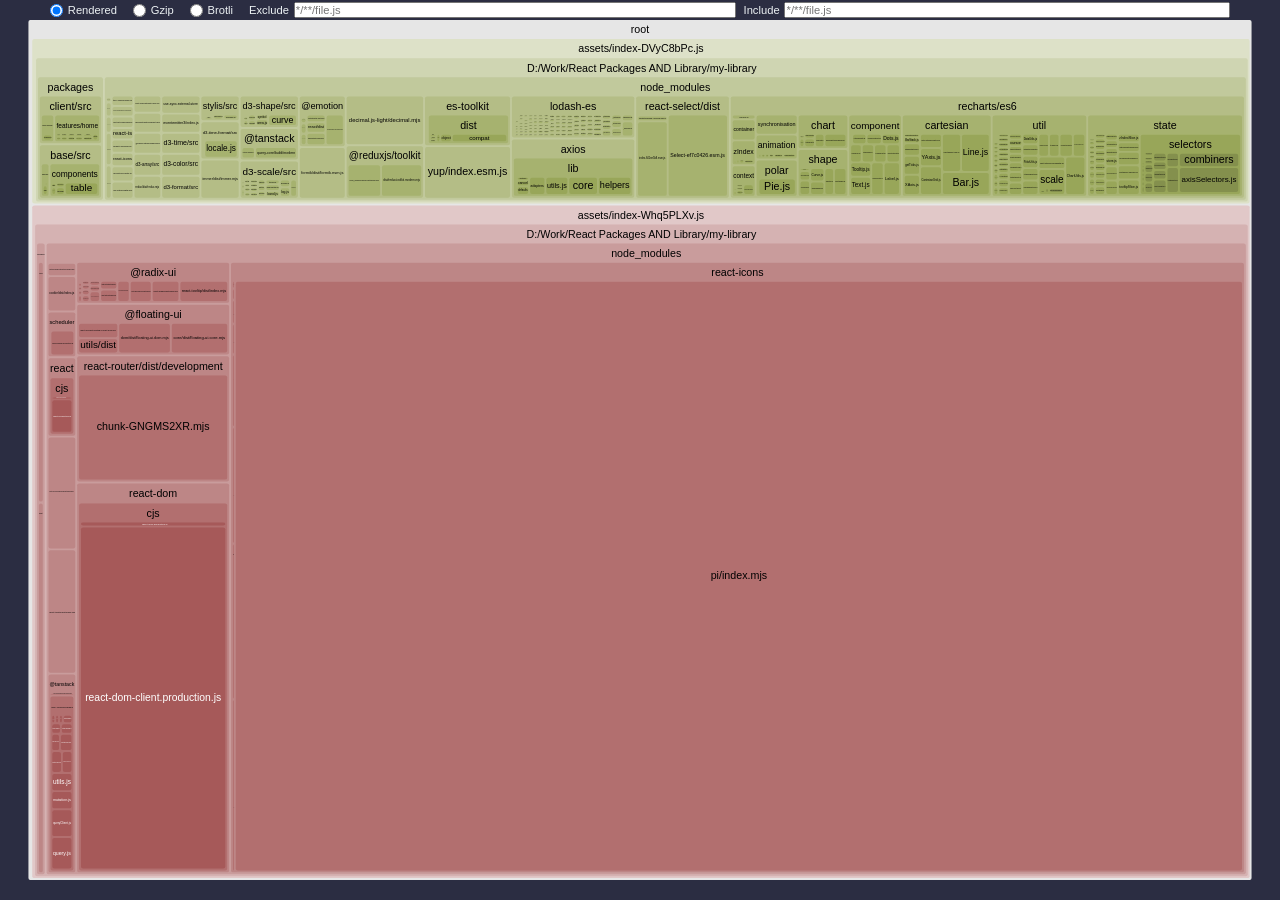
==== commit 9e51ac5f: "Updates" ====
--- a/stats.html
+++ b/stats.html
@@ -4930,7 +4930,7 @@
   </script>
   <script>
     /*<!--*/
-    const data = {"version":2,"tree":{"name":"root","children":[{"name":"assets/index-C4uHD1tO.js","children":[{"name":"\u0000vite","children":[{"uid":"8d7c03a5-1","name":"modulepreload-polyfill.js"},{"uid":"8d7c03a5-107","name":"preload-helper.js"}]},{"uid":"8d7c03a5-3","name":"\u0000commonjsHelpers.js"},{"name":"\u0000D:/Work/React Packages AND Library/my-library/node_modules","children":[{"name":"react","children":[{"uid":"8d7c03a5-5","name":"jsx-runtime.js?commonjs-module"},{"name":"cjs","children":[{"uid":"8d7c03a5-7","name":"react-jsx-runtime.production.js?commonjs-exports"},{"uid":"8d7c03a5-17","name":"react.production.js?commonjs-exports"}]},{"uid":"8d7c03a5-13","name":"jsx-runtime.js?commonjs-es-import"},{"uid":"8d7c03a5-15","name":"index.js?commonjs-module"},{"uid":"8d7c03a5-23","name":"index.js?commonjs-es-import"}]},{"name":"react-dom","children":[{"uid":"8d7c03a5-25","name":"client.js?commonjs-module"},{"name":"cjs","children":[{"uid":"8d7c03a5-27","name":"react-dom-client.production.js?commonjs-exports"},{"uid":"8d7c03a5-39","name":"react-dom.production.js?commonjs-exports"}]},{"uid":"8d7c03a5-37","name":"index.js?commonjs-module"},{"uid":"8d7c03a5-49","name":"client.js?commonjs-es-import"},{"uid":"8d7c03a5-69","name":"index.js?commonjs-es-import"}]},{"name":"scheduler","children":[{"uid":"8d7c03a5-29","name":"index.js?commonjs-module"},{"name":"cjs/scheduler.production.js?commonjs-exports","uid":"8d7c03a5-31"}]},{"name":"cookie/dist","children":[{"uid":"8d7c03a5-61","name":"index.js?commonjs-exports"},{"uid":"8d7c03a5-65","name":"index.js?commonjs-es-import"}]},{"name":"react-lazy-load-image-component/build","children":[{"uid":"8d7c03a5-121","name":"index.js?commonjs-module"},{"uid":"8d7c03a5-125","name":"index.js?commonjs-es-import"}]}]},{"name":"D:/Work/React Packages AND Library/my-library","children":[{"name":"node_modules","children":[{"name":"react","children":[{"name":"cjs","children":[{"uid":"8d7c03a5-9","name":"react-jsx-runtime.production.js"},{"uid":"8d7c03a5-19","name":"react.production.js"}]},{"uid":"8d7c03a5-11","name":"jsx-runtime.js"},{"uid":"8d7c03a5-21","name":"index.js"}]},{"name":"scheduler","children":[{"name":"cjs/scheduler.production.js","uid":"8d7c03a5-33"},{"uid":"8d7c03a5-35","name":"index.js"}]},{"name":"react-dom","children":[{"name":"cjs","children":[{"uid":"8d7c03a5-41","name":"react-dom.production.js"},{"uid":"8d7c03a5-45","name":"react-dom-client.production.js"}]},{"uid":"8d7c03a5-43","name":"index.js"},{"uid":"8d7c03a5-47","name":"client.js"}]},{"name":"cookie/dist/index.js","uid":"8d7c03a5-63"},{"name":"react-router/dist/development","children":[{"uid":"8d7c03a5-67","name":"chunk-GNGMS2XR.mjs"},{"uid":"8d7c03a5-71","name":"dom-export.mjs"}]},{"name":"@tanstack","children":[{"name":"query-core/build/modern","children":[{"uid":"8d7c03a5-73","name":"subscribable.js"},{"uid":"8d7c03a5-75","name":"utils.js"},{"uid":"8d7c03a5-77","name":"focusManager.js"},{"uid":"8d7c03a5-79","name":"onlineManager.js"},{"uid":"8d7c03a5-81","name":"thenable.js"},{"uid":"8d7c03a5-83","name":"retryer.js"},{"uid":"8d7c03a5-85","name":"notifyManager.js"},{"uid":"8d7c03a5-87","name":"removable.js"},{"uid":"8d7c03a5-89","name":"query.js"},{"uid":"8d7c03a5-91","name":"queryCache.js"},{"uid":"8d7c03a5-93","name":"mutation.js"},{"uid":"8d7c03a5-95","name":"mutationCache.js"},{"uid":"8d7c03a5-97","name":"infiniteQueryBehavior.js"},{"uid":"8d7c03a5-99","name":"queryClient.js"}]},{"name":"react-query/build/modern/QueryClientProvider.js","uid":"8d7c03a5-101"}]},{"name":"clsx/dist/clsx.mjs","uid":"8d7c03a5-103"},{"name":"react-toastify/dist/index.mjs","uid":"8d7c03a5-105"},{"name":"react-lazy-load-image-component/build/index.js","uid":"8d7c03a5-123"},{"name":"@radix-ui","children":[{"name":"primitive/dist/index.mjs","uid":"8d7c03a5-133"},{"name":"react-compose-refs/dist/index.mjs","uid":"8d7c03a5-135"},{"name":"react-context/dist/index.mjs","uid":"8d7c03a5-137"},{"name":"react-slot/dist/index.mjs","uid":"8d7c03a5-139"},{"name":"react-primitive/dist/index.mjs","uid":"8d7c03a5-141"},{"name":"react-use-callback-ref/dist/index.mjs","uid":"8d7c03a5-143"},{"name":"react-use-escape-keydown/dist/index.mjs","uid":"8d7c03a5-145"},{"name":"react-dismissable-layer/dist/index.mjs","uid":"8d7c03a5-147"},{"name":"react-use-layout-effect/dist/index.mjs","uid":"8d7c03a5-149"},{"name":"react-id/dist/index.mjs","uid":"8d7c03a5-151"},{"name":"react-arrow/dist/index.mjs","uid":"8d7c03a5-163"},{"name":"react-use-size/dist/index.mjs","uid":"8d7c03a5-165"},{"name":"react-popper/dist/index.mjs","uid":"8d7c03a5-167"},{"name":"react-portal/dist/index.mjs","uid":"8d7c03a5-169"},{"name":"react-presence/dist/index.mjs","uid":"8d7c03a5-171"},{"name":"react-use-controllable-state/dist/index.mjs","uid":"8d7c03a5-173"},{"name":"react-visually-hidden/dist/index.mjs","uid":"8d7c03a5-175"},{"name":"react-tooltip/dist/index.mjs","uid":"8d7c03a5-177"}]},{"name":"@floating-ui","children":[{"name":"utils/dist","children":[{"uid":"8d7c03a5-153","name":"floating-ui.utils.mjs"},{"uid":"8d7c03a5-157","name":"floating-ui.utils.dom.mjs"}]},{"name":"core/dist/floating-ui.core.mjs","uid":"8d7c03a5-155"},{"name":"dom/dist/floating-ui.dom.mjs","uid":"8d7c03a5-159"},{"name":"react-dom/dist/floating-ui.react-dom.mjs","uid":"8d7c03a5-161"}]},{"name":"react-icons","children":[{"name":"lib","children":[{"uid":"8d7c03a5-181","name":"iconContext.mjs"},{"uid":"8d7c03a5-183","name":"iconBase.mjs"}]},{"name":"ai/index.mjs","uid":"8d7c03a5-185"},{"name":"fi/index.mjs","uid":"8d7c03a5-187"},{"name":"md/index.mjs","uid":"8d7c03a5-189"},{"name":"sl/index.mjs","uid":"8d7c03a5-191"},{"name":"bi/index.mjs","uid":"8d7c03a5-193"},{"name":"fa/index.mjs","uid":"8d7c03a5-197"},{"name":"io5/index.mjs","uid":"8d7c03a5-201"}]},{"name":"react-error-boundary/dist/react-error-boundary.esm.js","uid":"8d7c03a5-221"}]},{"name":"packages","children":[{"name":"base/src","children":[{"name":"helpers/contexts","children":[{"uid":"8d7c03a5-51","name":"AuthContext.tsx"},{"uid":"8d7c03a5-53","name":"StateContext.tsx"},{"uid":"8d7c03a5-55","name":"ThemeContext.tsx"},{"uid":"8d7c03a5-57","name":"DirectionContext.tsx"}]},{"name":"components","children":[{"name":"loading/index.tsx","uid":"8d7c03a5-109"},{"name":"typography/index.tsx","uid":"8d7c03a5-113"},{"name":"spinner/SimpleSpinner.tsx","uid":"8d7c03a5-117"},{"name":"button/index.tsx","uid":"8d7c03a5-119"},{"name":"image/index.tsx","uid":"8d7c03a5-127"},{"name":"input/TextInput.tsx","uid":"8d7c03a5-129"},{"name":"switch/Switch.tsx","uid":"8d7c03a5-131"},{"name":"tooltip/CustomTooltip.tsx","uid":"8d7c03a5-179"},{"name":"dropDownMenu/DropDoewnMenu.tsx","uid":"8d7c03a5-195"},{"name":"Error/index.tsx","uid":"8d7c03a5-209"},{"name":"ErrorBoundary/ErrorBoundary.tsx","uid":"8d7c03a5-223"}]}]},{"name":"client","children":[{"name":"src","children":[{"uid":"8d7c03a5-59","name":"index.css"},{"name":"layout","children":[{"name":"AuthLayout/index.tsx","uid":"8d7c03a5-111"},{"name":"MainLayout","children":[{"uid":"8d7c03a5-115","name":"Footer.tsx"},{"uid":"8d7c03a5-199","name":"Header.tsx"},{"name":"sidebar/MobileMenu","children":[{"uid":"8d7c03a5-203","name":"SidebarMobileItems.tsx"},{"uid":"8d7c03a5-205","name":"SidebarMobile.tsx"}]},{"uid":"8d7c03a5-207","name":"index.tsx"}]}]},{"name":"Pages/NotFoundPage/index.tsx","uid":"8d7c03a5-211"},{"name":"Routes","children":[{"uid":"8d7c03a5-213","name":"GuestRoute.tsx"},{"uid":"8d7c03a5-215","name":"ProtectedRoute.tsx"}]},{"uid":"8d7c03a5-217","name":"router.tsx"},{"uid":"8d7c03a5-219","name":"App.tsx"},{"uid":"8d7c03a5-225","name":"main.tsx"}]},{"uid":"8d7c03a5-227","name":"index.html"}]}]}]}]},{"name":"assets/index-YkbCQsJX.js","children":[{"name":"D:/Work/React Packages AND Library/my-library","children":[{"name":"node_modules","children":[{"name":"@tanstack","children":[{"name":"query-core/build/modern","children":[{"uid":"8d7c03a5-229","name":"queryObserver.js"},{"uid":"8d7c03a5-231","name":"mutationObserver.js"}]},{"name":"react-query/build/modern","children":[{"uid":"8d7c03a5-233","name":"isRestoring.js"},{"uid":"8d7c03a5-235","name":"QueryErrorResetBoundary.js"},{"uid":"8d7c03a5-237","name":"utils.js"},{"uid":"8d7c03a5-239","name":"errorBoundaryUtils.js"},{"uid":"8d7c03a5-241","name":"suspense.js"},{"uid":"8d7c03a5-243","name":"useBaseQuery.js"},{"uid":"8d7c03a5-245","name":"useQuery.js"},{"uid":"8d7c03a5-247","name":"useMutation.js"}]}]},{"name":"react-icons","children":[{"name":"io/index.mjs","uid":"8d7c03a5-253"},{"name":"tb/index.mjs","uid":"8d7c03a5-653"},{"name":"ri/index.mjs","uid":"8d7c03a5-659"}]},{"name":"axios","children":[{"name":"lib","children":[{"name":"helpers","children":[{"uid":"8d7c03a5-265","name":"bind.js"},{"uid":"8d7c03a5-271","name":"null.js"},{"uid":"8d7c03a5-273","name":"toFormData.js"},{"uid":"8d7c03a5-275","name":"AxiosURLSearchParams.js"},{"uid":"8d7c03a5-277","name":"buildURL.js"},{"uid":"8d7c03a5-295","name":"toURLEncodedForm.js"},{"uid":"8d7c03a5-297","name":"formDataToJSON.js"},{"uid":"8d7c03a5-301","name":"parseHeaders.js"},{"uid":"8d7c03a5-313","name":"parseProtocol.js"},{"uid":"8d7c03a5-315","name":"speedometer.js"},{"uid":"8d7c03a5-317","name":"throttle.js"},{"uid":"8d7c03a5-319","name":"progressEventReducer.js"},{"uid":"8d7c03a5-321","name":"isURLSameOrigin.js"},{"uid":"8d7c03a5-323","name":"cookies.js"},{"uid":"8d7c03a5-325","name":"isAbsoluteURL.js"},{"uid":"8d7c03a5-327","name":"combineURLs.js"},{"uid":"8d7c03a5-333","name":"resolveConfig.js"},{"uid":"8d7c03a5-337","name":"composeSignals.js"},{"uid":"8d7c03a5-339","name":"trackStream.js"},{"uid":"8d7c03a5-349","name":"validator.js"},{"uid":"8d7c03a5-355","name":"spread.js"},{"uid":"8d7c03a5-357","name":"isAxiosError.js"},{"uid":"8d7c03a5-359","name":"HttpStatusCode.js"}]},{"uid":"8d7c03a5-267","name":"utils.js"},{"name":"core","children":[{"uid":"8d7c03a5-269","name":"AxiosError.js"},{"uid":"8d7c03a5-279","name":"InterceptorManager.js"},{"uid":"8d7c03a5-303","name":"AxiosHeaders.js"},{"uid":"8d7c03a5-305","name":"transformData.js"},{"uid":"8d7c03a5-311","name":"settle.js"},{"uid":"8d7c03a5-329","name":"buildFullPath.js"},{"uid":"8d7c03a5-331","name":"mergeConfig.js"},{"uid":"8d7c03a5-345","name":"dispatchRequest.js"},{"uid":"8d7c03a5-351","name":"Axios.js"}]},{"name":"defaults","children":[{"uid":"8d7c03a5-281","name":"transitional.js"},{"uid":"8d7c03a5-299","name":"index.js"}]},{"name":"platform","children":[{"name":"browser","children":[{"name":"classes","children":[{"uid":"8d7c03a5-283","name":"URLSearchParams.js"},{"uid":"8d7c03a5-285","name":"FormData.js"},{"uid":"8d7c03a5-287","name":"Blob.js"}]},{"uid":"8d7c03a5-289","name":"index.js"}]},{"name":"common/utils.js","uid":"8d7c03a5-291"},{"uid":"8d7c03a5-293","name":"index.js"}]},{"name":"cancel","children":[{"uid":"8d7c03a5-307","name":"isCancel.js"},{"uid":"8d7c03a5-309","name":"CanceledError.js"},{"uid":"8d7c03a5-353","name":"CancelToken.js"}]},{"name":"adapters","children":[{"uid":"8d7c03a5-335","name":"xhr.js"},{"uid":"8d7c03a5-341","name":"fetch.js"},{"uid":"8d7c03a5-343","name":"adapters.js"}]},{"name":"env/data.js","uid":"8d7c03a5-347"},{"uid":"8d7c03a5-361","name":"axios.js"}]},{"uid":"8d7c03a5-363","name":"index.js"}]},{"name":"deepmerge/dist/es.js","uid":"8d7c03a5-381"},{"name":"lodash-es","children":[{"uid":"8d7c03a5-383","name":"_freeGlobal.js"},{"uid":"8d7c03a5-385","name":"_root.js"},{"uid":"8d7c03a5-387","name":"_Symbol.js"},{"uid":"8d7c03a5-389","name":"_getRawTag.js"},{"uid":"8d7c03a5-391","name":"_objectToString.js"},{"uid":"8d7c03a5-393","name":"_baseGetTag.js"},{"uid":"8d7c03a5-395","name":"_overArg.js"},{"uid":"8d7c03a5-397","name":"_getPrototype.js"},{"uid":"8d7c03a5-399","name":"isObjectLike.js"},{"uid":"8d7c03a5-401","name":"isPlainObject.js"},{"uid":"8d7c03a5-403","name":"_listCacheClear.js"},{"uid":"8d7c03a5-405","name":"eq.js"},{"uid":"8d7c03a5-407","name":"_assocIndexOf.js"},{"uid":"8d7c03a5-409","name":"_listCacheDelete.js"},{"uid":"8d7c03a5-411","name":"_listCacheGet.js"},{"uid":"8d7c03a5-413","name":"_listCacheHas.js"},{"uid":"8d7c03a5-415","name":"_listCacheSet.js"},{"uid":"8d7c03a5-417","name":"_ListCache.js"},{"uid":"8d7c03a5-419","name":"_stackClear.js"},{"uid":"8d7c03a5-421","name":"_stackDelete.js"},{"uid":"8d7c03a5-423","name":"_stackGet.js"},{"uid":"8d7c03a5-425","name":"_stackHas.js"},{"uid":"8d7c03a5-427","name":"isObject.js"},{"uid":"8d7c03a5-429","name":"isFunction.js"},{"uid":"8d7c03a5-431","name":"_coreJsData.js"},{"uid":"8d7c03a5-433","name":"_isMasked.js"},{"uid":"8d7c03a5-435","name":"_toSource.js"},{"uid":"8d7c03a5-437","name":"_baseIsNative.js"},{"uid":"8d7c03a5-439","name":"_getValue.js"},{"uid":"8d7c03a5-441","name":"_getNative.js"},{"uid":"8d7c03a5-443","name":"_Map.js"},{"uid":"8d7c03a5-445","name":"_nativeCreate.js"},{"uid":"8d7c03a5-447","name":"_hashClear.js"},{"uid":"8d7c03a5-449","name":"_hashDelete.js"},{"uid":"8d7c03a5-451","name":"_hashGet.js"},{"uid":"8d7c03a5-453","name":"_hashHas.js"},{"uid":"8d7c03a5-455","name":"_hashSet.js"},{"uid":"8d7c03a5-457","name":"_Hash.js"},{"uid":"8d7c03a5-459","name":"_mapCacheClear.js"},{"uid":"8d7c03a5-461","name":"_isKeyable.js"},{"uid":"8d7c03a5-463","name":"_getMapData.js"},{"uid":"8d7c03a5-465","name":"_mapCacheDelete.js"},{"uid":"8d7c03a5-467","name":"_mapCacheGet.js"},{"uid":"8d7c03a5-469","name":"_mapCacheHas.js"},{"uid":"8d7c03a5-471","name":"_mapCacheSet.js"},{"uid":"8d7c03a5-473","name":"_MapCache.js"},{"uid":"8d7c03a5-475","name":"_stackSet.js"},{"uid":"8d7c03a5-477","name":"_Stack.js"},{"uid":"8d7c03a5-479","name":"_arrayEach.js"},{"uid":"8d7c03a5-481","name":"_defineProperty.js"},{"uid":"8d7c03a5-483","name":"_baseAssignValue.js"},{"uid":"8d7c03a5-485","name":"_assignValue.js"},{"uid":"8d7c03a5-487","name":"_copyObject.js"},{"uid":"8d7c03a5-489","name":"_baseTimes.js"},{"uid":"8d7c03a5-491","name":"_baseIsArguments.js"},{"uid":"8d7c03a5-493","name":"isArguments.js"},{"uid":"8d7c03a5-495","name":"isArray.js"},{"uid":"8d7c03a5-497","name":"stubFalse.js"},{"uid":"8d7c03a5-499","name":"isBuffer.js"},{"uid":"8d7c03a5-501","name":"_isIndex.js"},{"uid":"8d7c03a5-503","name":"isLength.js"},{"uid":"8d7c03a5-505","name":"_baseIsTypedArray.js"},{"uid":"8d7c03a5-507","name":"_baseUnary.js"},{"uid":"8d7c03a5-509","name":"_nodeUtil.js"},{"uid":"8d7c03a5-511","name":"isTypedArray.js"},{"uid":"8d7c03a5-513","name":"_arrayLikeKeys.js"},{"uid":"8d7c03a5-515","name":"_isPrototype.js"},{"uid":"8d7c03a5-517","name":"_nativeKeys.js"},{"uid":"8d7c03a5-519","name":"_baseKeys.js"},{"uid":"8d7c03a5-521","name":"isArrayLike.js"},{"uid":"8d7c03a5-523","name":"keys.js"},{"uid":"8d7c03a5-525","name":"_baseAssign.js"},{"uid":"8d7c03a5-527","name":"_nativeKeysIn.js"},{"uid":"8d7c03a5-529","name":"_baseKeysIn.js"},{"uid":"8d7c03a5-531","name":"keysIn.js"},{"uid":"8d7c03a5-533","name":"_baseAssignIn.js"},{"uid":"8d7c03a5-535","name":"_cloneBuffer.js"},{"uid":"8d7c03a5-537","name":"_copyArray.js"},{"uid":"8d7c03a5-539","name":"_arrayFilter.js"},{"uid":"8d7c03a5-541","name":"stubArray.js"},{"uid":"8d7c03a5-543","name":"_getSymbols.js"},{"uid":"8d7c03a5-545","name":"_copySymbols.js"},{"uid":"8d7c03a5-547","name":"_arrayPush.js"},{"uid":"8d7c03a5-549","name":"_getSymbolsIn.js"},{"uid":"8d7c03a5-551","name":"_copySymbolsIn.js"},{"uid":"8d7c03a5-553","name":"_baseGetAllKeys.js"},{"uid":"8d7c03a5-555","name":"_getAllKeys.js"},{"uid":"8d7c03a5-557","name":"_getAllKeysIn.js"},{"uid":"8d7c03a5-559","name":"_DataView.js"},{"uid":"8d7c03a5-561","name":"_Promise.js"},{"uid":"8d7c03a5-563","name":"_Set.js"},{"uid":"8d7c03a5-565","name":"_WeakMap.js"},{"uid":"8d7c03a5-567","name":"_getTag.js"},{"uid":"8d7c03a5-569","name":"_initCloneArray.js"},{"uid":"8d7c03a5-571","name":"_Uint8Array.js"},{"uid":"8d7c03a5-573","name":"_cloneArrayBuffer.js"},{"uid":"8d7c03a5-575","name":"_cloneDataView.js"},{"uid":"8d7c03a5-577","name":"_cloneRegExp.js"},{"uid":"8d7c03a5-579","name":"_cloneSymbol.js"},{"uid":"8d7c03a5-581","name":"_cloneTypedArray.js"},{"uid":"8d7c03a5-583","name":"_initCloneByTag.js"},{"uid":"8d7c03a5-585","name":"_baseCreate.js"},{"uid":"8d7c03a5-587","name":"_initCloneObject.js"},{"uid":"8d7c03a5-589","name":"_baseIsMap.js"},{"uid":"8d7c03a5-591","name":"isMap.js"},{"uid":"8d7c03a5-593","name":"_baseIsSet.js"},{"uid":"8d7c03a5-595","name":"isSet.js"},{"uid":"8d7c03a5-597","name":"_baseClone.js"},{"uid":"8d7c03a5-599","name":"cloneDeep.js"},{"uid":"8d7c03a5-605","name":"clone.js"},{"uid":"8d7c03a5-607","name":"_arrayMap.js"},{"uid":"8d7c03a5-609","name":"isSymbol.js"},{"uid":"8d7c03a5-611","name":"memoize.js"},{"uid":"8d7c03a5-613","name":"_memoizeCapped.js"},{"uid":"8d7c03a5-615","name":"_stringToPath.js"},{"uid":"8d7c03a5-617","name":"_toKey.js"},{"uid":"8d7c03a5-619","name":"_baseToString.js"},{"uid":"8d7c03a5-621","name":"toString.js"},{"uid":"8d7c03a5-623","name":"toPath.js"}]},{"name":"react-fast-compare/index.js","uid":"8d7c03a5-601"},{"name":"react-is","children":[{"name":"cjs/react-is.production.min.js","uid":"8d7c03a5-629"},{"uid":"8d7c03a5-631","name":"index.js"}]},{"name":"hoist-non-react-statics/dist/hoist-non-react-statics.cjs.js","uid":"8d7c03a5-633"},{"name":"formik/dist/formik.esm.js","uid":"8d7c03a5-637"},{"name":"@babel/runtime/helpers/esm","children":[{"uid":"8d7c03a5-661","name":"typeof.js"},{"uid":"8d7c03a5-663","name":"toPrimitive.js"},{"uid":"8d7c03a5-665","name":"toPropertyKey.js"},{"uid":"8d7c03a5-667","name":"defineProperty.js"},{"uid":"8d7c03a5-669","name":"objectSpread2.js"},{"uid":"8d7c03a5-671","name":"arrayWithHoles.js"},{"uid":"8d7c03a5-673","name":"iterableToArrayLimit.js"},{"uid":"8d7c03a5-675","name":"arrayLikeToArray.js"},{"uid":"8d7c03a5-677","name":"unsupportedIterableToArray.js"},{"uid":"8d7c03a5-679","name":"nonIterableRest.js"},{"uid":"8d7c03a5-681","name":"slicedToArray.js"},{"uid":"8d7c03a5-683","name":"objectWithoutPropertiesLoose.js"},{"uid":"8d7c03a5-685","name":"objectWithoutProperties.js"},{"uid":"8d7c03a5-689","name":"extends.js"},{"uid":"8d7c03a5-691","name":"classCallCheck.js"},{"uid":"8d7c03a5-693","name":"createClass.js"},{"uid":"8d7c03a5-695","name":"setPrototypeOf.js"},{"uid":"8d7c03a5-697","name":"inherits.js"},{"uid":"8d7c03a5-699","name":"getPrototypeOf.js"},{"uid":"8d7c03a5-701","name":"isNativeReflectConstruct.js"},{"uid":"8d7c03a5-703","name":"assertThisInitialized.js"},{"uid":"8d7c03a5-705","name":"possibleConstructorReturn.js"},{"uid":"8d7c03a5-707","name":"createSuper.js"},{"uid":"8d7c03a5-709","name":"arrayWithoutHoles.js"},{"uid":"8d7c03a5-711","name":"iterableToArray.js"},{"uid":"8d7c03a5-713","name":"nonIterableSpread.js"},{"uid":"8d7c03a5-715","name":"toConsumableArray.js"},{"uid":"8d7c03a5-749","name":"taggedTemplateLiteral.js"}]},{"name":"react-select/dist","children":[{"uid":"8d7c03a5-687","name":"useStateManager-7e1e8489.esm.js"},{"uid":"8d7c03a5-753","name":"index-641ee5b8.esm.js"},{"uid":"8d7c03a5-757","name":"Select-ef7c0426.esm.js"},{"uid":"8d7c03a5-759","name":"react-select.esm.js"}]},{"name":"@emotion","children":[{"name":"sheet/dist/emotion-sheet.esm.js","uid":"8d7c03a5-717"},{"name":"memoize/dist/emotion-memoize.esm.js","uid":"8d7c03a5-731"},{"name":"cache/dist/emotion-cache.browser.esm.js","uid":"8d7c03a5-733"},{"name":"utils/dist/emotion-utils.browser.esm.js","uid":"8d7c03a5-735"},{"name":"hash/dist/emotion-hash.esm.js","uid":"8d7c03a5-737"},{"name":"unitless/dist/emotion-unitless.esm.js","uid":"8d7c03a5-739"},{"name":"serialize/dist/emotion-serialize.esm.js","uid":"8d7c03a5-741"},{"name":"use-insertion-effect-with-fallbacks/dist/emotion-use-insertion-effect-with-fallbacks.browser.esm.js","uid":"8d7c03a5-743"},{"name":"react/dist","children":[{"uid":"8d7c03a5-745","name":"emotion-element-f0de968e.browser.esm.js"},{"uid":"8d7c03a5-747","name":"emotion-react.browser.esm.js"}]}]},{"name":"stylis/src","children":[{"uid":"8d7c03a5-719","name":"Enum.js"},{"uid":"8d7c03a5-721","name":"Utility.js"},{"uid":"8d7c03a5-723","name":"Tokenizer.js"},{"uid":"8d7c03a5-725","name":"Parser.js"},{"uid":"8d7c03a5-727","name":"Serializer.js"},{"uid":"8d7c03a5-729","name":"Middleware.js"}]},{"name":"use-isomorphic-layout-effect/dist/use-isomorphic-layout-effect.browser.esm.js","uid":"8d7c03a5-751"},{"name":"memoize-one/dist/memoize-one.esm.js","uid":"8d7c03a5-755"},{"name":"property-expr/index.js","uid":"8d7c03a5-787"},{"name":"tiny-case/index.js","uid":"8d7c03a5-791"},{"name":"toposort/index.js","uid":"8d7c03a5-797"},{"name":"yup/index.esm.js","uid":"8d7c03a5-801"},{"name":"recharts/es6","children":[{"name":"util","children":[{"uid":"8d7c03a5-819","name":"excludeEventProps.js"},{"uid":"8d7c03a5-821","name":"svgPropertiesNoEvents.js"},{"uid":"8d7c03a5-823","name":"svgPropertiesAndEvents.js"},{"uid":"8d7c03a5-923","name":"round.js"},{"uid":"8d7c03a5-925","name":"DataUtils.js"},{"uid":"8d7c03a5-929","name":"types.js"},{"uid":"8d7c03a5-931","name":"resolveDefaultProps.js"},{"name":"payload/getUniqPayload.js","uid":"8d7c03a5-1057"},{"uid":"8d7c03a5-1117","name":"useElementOffset.js"},{"uid":"8d7c03a5-1129","name":"getSliced.js"},{"uid":"8d7c03a5-1131","name":"isWellBehavedNumber.js"},{"uid":"8d7c03a5-1133","name":"ChartUtils.js"},{"uid":"8d7c03a5-1139","name":"Constants.js"},{"uid":"8d7c03a5-1163","name":"LogUtils.js"},{"uid":"8d7c03a5-1187","name":"propsAreEqual.js"},{"name":"tooltip/translate.js","uid":"8d7c03a5-1191"},{"uid":"8d7c03a5-1193","name":"Global.js"},{"uid":"8d7c03a5-1195","name":"usePrefersReducedMotion.js"},{"name":"cursor","children":[{"uid":"8d7c03a5-1205","name":"getCursorRectangle.js"},{"uid":"8d7c03a5-1229","name":"getRadialCursorPoints.js"},{"uid":"8d7c03a5-1233","name":"getCursorPoints.js"}]},{"uid":"8d7c03a5-1223","name":"useAnimationId.js"},{"uid":"8d7c03a5-1227","name":"PolarUtils.js"},{"uid":"8d7c03a5-1253","name":"isDomainSpecifiedByUser.js"},{"name":"scale","children":[{"name":"util/arithmetic.js","uid":"8d7c03a5-1257"},{"uid":"8d7c03a5-1259","name":"getNiceTickValues.js"},{"uid":"8d7c03a5-1293","name":"RechartsScale.js"},{"uid":"8d7c03a5-1457","name":"createCategoricalInverse.js"}]},{"uid":"8d7c03a5-1271","name":"getAxisTypeBasedOnLayout.js"},{"name":"stacks/getStackSeriesIdentifier.js","uid":"8d7c03a5-1279"},{"uid":"8d7c03a5-1489","name":"getActiveCoordinate.js"},{"uid":"8d7c03a5-1509","name":"Events.js"},{"uid":"8d7c03a5-1523","name":"LRUCache.js"},{"uid":"8d7c03a5-1525","name":"DOMUtils.js"},{"uid":"8d7c03a5-1527","name":"ReduceCSSCalc.js"},{"uid":"8d7c03a5-1543","name":"getClassNameFromUnknown.js"},{"uid":"8d7c03a5-1549","name":"ReactUtils.js"},{"uid":"8d7c03a5-1561","name":"ActiveShapeUtils.js"},{"uid":"8d7c03a5-1569","name":"useId.js"},{"uid":"8d7c03a5-1571","name":"useUniqueId.js"},{"uid":"8d7c03a5-1607","name":"CartesianUtils.js"},{"uid":"8d7c03a5-1613","name":"getEveryNth.js"},{"uid":"8d7c03a5-1615","name":"TickUtils.js"},{"uid":"8d7c03a5-1621","name":"YAxisUtils.js"},{"uid":"8d7c03a5-1637","name":"getRadiusAndStrokeWidthFromDot.js"},{"uid":"8d7c03a5-1645","name":"BarUtils.js"},{"uid":"8d7c03a5-1653","name":"axisPropsAreEqual.js"},{"uid":"8d7c03a5-1661","name":"getRelativeCoordinate.js"},{"uid":"8d7c03a5-1673","name":"createEventProxy.js"},{"uid":"8d7c03a5-1697","name":"useReportScale.js"}]},{"name":"container","children":[{"uid":"8d7c03a5-825","name":"Surface.js"},{"uid":"8d7c03a5-827","name":"Layer.js"},{"uid":"8d7c03a5-1611","name":"ClipPathProvider.js"},{"uid":"8d7c03a5-1695","name":"RootSurface.js"}]},{"name":"context","children":[{"uid":"8d7c03a5-829","name":"legendPortalContext.js"},{"uid":"8d7c03a5-1143","name":"PanoramaContext.js"},{"uid":"8d7c03a5-1169","name":"chartLayoutContext.js"},{"uid":"8d7c03a5-1199","name":"accessibilityContext.js"},{"uid":"8d7c03a5-1487","name":"useTooltipAxis.js"},{"uid":"8d7c03a5-1501","name":"tooltipPortalContext.js"},{"uid":"8d7c03a5-1563","name":"tooltipContext.js"},{"uid":"8d7c03a5-1573","name":"RegisterGraphicalItemId.js"},{"uid":"8d7c03a5-1603","name":"chartDataContext.js"},{"uid":"8d7c03a5-1631","name":"ErrorBarContext.js"}]},{"name":"shape","children":[{"uid":"8d7c03a5-927","name":"Symbols.js"},{"uid":"8d7c03a5-1201","name":"Curve.js"},{"uid":"8d7c03a5-1203","name":"Cross.js"},{"uid":"8d7c03a5-1225","name":"Rectangle.js"},{"uid":"8d7c03a5-1231","name":"Sector.js"},{"uid":"8d7c03a5-1537","name":"Dot.js"},{"uid":"8d7c03a5-1559","name":"Trapezoid.js"}]},{"name":"state","children":[{"uid":"8d7c03a5-1077","name":"RechartsReduxContext.js"},{"uid":"8d7c03a5-1079","name":"hooks.js"},{"name":"selectors","children":[{"uid":"8d7c03a5-1115","name":"legendSelectors.js"},{"uid":"8d7c03a5-1135","name":"containerSelectors.js"},{"uid":"8d7c03a5-1137","name":"selectAllAxes.js"},{"uid":"8d7c03a5-1141","name":"selectChartOffsetInternal.js"},{"uid":"8d7c03a5-1145","name":"brushSelectors.js"},{"uid":"8d7c03a5-1251","name":"dataSelectors.js"},{"uid":"8d7c03a5-1261","name":"rootPropsSelectors.js"},{"name":"combiners","children":[{"uid":"8d7c03a5-1269","name":"combineAxisRangeWithReverse.js"},{"uid":"8d7c03a5-1281","name":"combineDisplayedStackedData.js"},{"uid":"8d7c03a5-1295","name":"combineCheckedDomain.js"},{"uid":"8d7c03a5-1453","name":"combineConfiguredScale.js"},{"uid":"8d7c03a5-1455","name":"combineRealScaleType.js"},{"uid":"8d7c03a5-1459","name":"combineInverseScaleFunction.js"},{"uid":"8d7c03a5-1465","name":"combineActiveLabel.js"},{"uid":"8d7c03a5-1471","name":"combineTooltipInteractionState.js"},{"uid":"8d7c03a5-1473","name":"combineActiveTooltipIndex.js"},{"uid":"8d7c03a5-1475","name":"combineCoordinateForDefaultIndex.js"},{"uid":"8d7c03a5-1477","name":"combineTooltipPayloadConfigurations.js"},{"uid":"8d7c03a5-1483","name":"combineTooltipPayload.js"},{"uid":"8d7c03a5-1593","name":"combineBarSizeList.js"},{"uid":"8d7c03a5-1595","name":"combineAllBarPositions.js"},{"uid":"8d7c03a5-1597","name":"combineStackedData.js"},{"uid":"8d7c03a5-1599","name":"combineBarPosition.js"}]},{"uid":"8d7c03a5-1273","name":"polarAxisSelectors.js"},{"uid":"8d7c03a5-1275","name":"pickAxisType.js"},{"uid":"8d7c03a5-1277","name":"pickAxisId.js"},{"uid":"8d7c03a5-1285","name":"numberDomainEqualityCheck.js"},{"uid":"8d7c03a5-1287","name":"arrayEqualityCheck.js"},{"uid":"8d7c03a5-1289","name":"selectTooltipAxisType.js"},{"uid":"8d7c03a5-1291","name":"selectTooltipAxisId.js"},{"uid":"8d7c03a5-1461","name":"axisSelectors.js"},{"uid":"8d7c03a5-1463","name":"selectTooltipEventType.js"},{"uid":"8d7c03a5-1467","name":"selectTooltipSettings.js"},{"uid":"8d7c03a5-1479","name":"selectTooltipPayloadSearcher.js"},{"uid":"8d7c03a5-1481","name":"selectTooltipState.js"},{"uid":"8d7c03a5-1485","name":"tooltipSelectors.js"},{"uid":"8d7c03a5-1491","name":"selectors.js"},{"uid":"8d7c03a5-1539","name":"polarSelectors.js"},{"uid":"8d7c03a5-1545","name":"pieSelectors.js"},{"uid":"8d7c03a5-1585","name":"selectChartOffset.js"},{"uid":"8d7c03a5-1587","name":"selectPlotArea.js"},{"uid":"8d7c03a5-1635","name":"lineSelectors.js"},{"uid":"8d7c03a5-1641","name":"graphicalItemSelectors.js"},{"uid":"8d7c03a5-1647","name":"barSelectors.js"},{"uid":"8d7c03a5-1659","name":"selectActivePropsFromChartPointer.js"},{"uid":"8d7c03a5-1677","name":"touchSelectors.js"}]},{"uid":"8d7c03a5-1127","name":"layoutSlice.js"},{"uid":"8d7c03a5-1173","name":"legendSlice.js"},{"name":"types/StackedGraphicalItem.js","uid":"8d7c03a5-1283"},{"uid":"8d7c03a5-1469","name":"tooltipSlice.js"},{"uid":"8d7c03a5-1495","name":"zIndexSlice.js"},{"uid":"8d7c03a5-1511","name":"optionsSlice.js"},{"uid":"8d7c03a5-1515","name":"chartDataSlice.js"},{"uid":"8d7c03a5-1541","name":"polarAxisSlice.js"},{"uid":"8d7c03a5-1565","name":"SetTooltipEntrySettings.js"},{"uid":"8d7c03a5-1567","name":"SetLegendPayload.js"},{"uid":"8d7c03a5-1575","name":"graphicalItemsSlice.js"},{"uid":"8d7c03a5-1577","name":"SetGraphicalItem.js"},{"uid":"8d7c03a5-1583","name":"cartesianAxisSlice.js"},{"uid":"8d7c03a5-1605","name":"brushSlice.js"},{"uid":"8d7c03a5-1609","name":"referenceElementsSlice.js"},{"uid":"8d7c03a5-1623","name":"renderedTicksSlice.js"},{"uid":"8d7c03a5-1629","name":"errorBarSlice.js"},{"uid":"8d7c03a5-1663","name":"mouseEventsMiddleware.js"},{"uid":"8d7c03a5-1665","name":"reduxDevtoolsJsonStringifyReplacer.js"},{"uid":"8d7c03a5-1667","name":"rootPropsSlice.js"},{"uid":"8d7c03a5-1669","name":"polarOptionsSlice.js"},{"uid":"8d7c03a5-1671","name":"keyboardEventsMiddleware.js"},{"uid":"8d7c03a5-1675","name":"externalEventsMiddleware.js"},{"uid":"8d7c03a5-1679","name":"touchEventsMiddleware.js"},{"uid":"8d7c03a5-1681","name":"eventSettingsSlice.js"},{"uid":"8d7c03a5-1683","name":"store.js"},{"uid":"8d7c03a5-1685","name":"RechartsStoreProvider.js"},{"uid":"8d7c03a5-1687","name":"ReportMainChartProps.js"},{"uid":"8d7c03a5-1689","name":"ReportChartProps.js"},{"uid":"8d7c03a5-1691","name":"ReportEventSettings.js"},{"uid":"8d7c03a5-1709","name":"ReportPolarOptions.js"}]},{"name":"component","children":[{"uid":"8d7c03a5-1165","name":"responsiveContainerUtils.js"},{"uid":"8d7c03a5-1167","name":"ResponsiveContainer.js"},{"uid":"8d7c03a5-1189","name":"DefaultTooltipContent.js"},{"uid":"8d7c03a5-1197","name":"TooltipBoundingBox.js"},{"uid":"8d7c03a5-1499","name":"Cursor.js"},{"uid":"8d7c03a5-1519","name":"Tooltip.js"},{"uid":"8d7c03a5-1521","name":"Cell.js"},{"uid":"8d7c03a5-1529","name":"Text.js"},{"uid":"8d7c03a5-1533","name":"Label.js"},{"uid":"8d7c03a5-1535","name":"LabelList.js"},{"uid":"8d7c03a5-1581","name":"Dots.js"},{"uid":"8d7c03a5-1591","name":"ActivePoints.js"}]},{"name":"animation","children":[{"uid":"8d7c03a5-1207","name":"util.js"},{"uid":"8d7c03a5-1209","name":"configUpdate.js"},{"uid":"8d7c03a5-1211","name":"easing.js"},{"uid":"8d7c03a5-1213","name":"AnimationManager.js"},{"uid":"8d7c03a5-1215","name":"timeoutController.js"},{"uid":"8d7c03a5-1217","name":"createDefaultAnimationManager.js"},{"uid":"8d7c03a5-1219","name":"useAnimationManager.js"},{"uid":"8d7c03a5-1221","name":"JavascriptAnimate.js"}]},{"name":"zIndex","children":[{"uid":"8d7c03a5-1263","name":"DefaultZIndexes.js"},{"uid":"8d7c03a5-1493","name":"zIndexSelectors.js"},{"uid":"8d7c03a5-1497","name":"ZIndexLayer.js"},{"uid":"8d7c03a5-1601","name":"getZIndexFromUnknown.js"},{"uid":"8d7c03a5-1693","name":"ZIndexPortal.js"}]},{"name":"polar","children":[{"uid":"8d7c03a5-1265","name":"defaultPolarAngleAxisProps.js"},{"uid":"8d7c03a5-1267","name":"defaultPolarRadiusAxisProps.js"},{"uid":"8d7c03a5-1579","name":"Pie.js"}]},{"name":"synchronisation","children":[{"uid":"8d7c03a5-1513","name":"syncSelectors.js"},{"uid":"8d7c03a5-1517","name":"useChartSynchronisation.js"}]},{"name":"cartesian","children":[{"uid":"8d7c03a5-1531","name":"getCartesianPosition.js"},{"uid":"8d7c03a5-1617","name":"getEquidistantTicks.js"},{"uid":"8d7c03a5-1619","name":"getTicks.js"},{"uid":"8d7c03a5-1625","name":"CartesianAxis.js"},{"uid":"8d7c03a5-1627","name":"CartesianGrid.js"},{"uid":"8d7c03a5-1633","name":"GraphicalItemClipPath.js"},{"uid":"8d7c03a5-1639","name":"Line.js"},{"uid":"8d7c03a5-1649","name":"BarStack.js"},{"uid":"8d7c03a5-1651","name":"Bar.js"},{"uid":"8d7c03a5-1655","name":"XAxis.js"},{"uid":"8d7c03a5-1657","name":"YAxis.js"}]},{"uid":"8d7c03a5-1589","name":"hooks.js"},{"name":"chart","children":[{"uid":"8d7c03a5-1699","name":"RechartsWrapper.js"},{"uid":"8d7c03a5-1701","name":"CategoricalChart.js"},{"uid":"8d7c03a5-1703","name":"CartesianChart.js"},{"uid":"8d7c03a5-1705","name":"LineChart.js"},{"uid":"8d7c03a5-1707","name":"BarChart.js"},{"uid":"8d7c03a5-1711","name":"PolarChart.js"},{"uid":"8d7c03a5-1713","name":"PieChart.js"}]}]},{"name":"d3-shape/src","children":[{"uid":"8d7c03a5-831","name":"constant.js"},{"uid":"8d7c03a5-833","name":"math.js"},{"uid":"8d7c03a5-837","name":"path.js"},{"uid":"8d7c03a5-839","name":"array.js"},{"name":"curve","children":[{"uid":"8d7c03a5-841","name":"linear.js"},{"uid":"8d7c03a5-849","name":"bump.js"},{"uid":"8d7c03a5-869","name":"basis.js"},{"uid":"8d7c03a5-871","name":"basisClosed.js"},{"uid":"8d7c03a5-873","name":"basisOpen.js"},{"uid":"8d7c03a5-875","name":"linearClosed.js"},{"uid":"8d7c03a5-877","name":"monotone.js"},{"uid":"8d7c03a5-879","name":"natural.js"},{"uid":"8d7c03a5-881","name":"step.js"}]},{"uid":"8d7c03a5-843","name":"point.js"},{"uid":"8d7c03a5-845","name":"line.js"},{"uid":"8d7c03a5-847","name":"area.js"},{"name":"symbol","children":[{"uid":"8d7c03a5-851","name":"circle.js"},{"uid":"8d7c03a5-853","name":"cross.js"},{"uid":"8d7c03a5-855","name":"diamond.js"},{"uid":"8d7c03a5-857","name":"square.js"},{"uid":"8d7c03a5-859","name":"star.js"},{"uid":"8d7c03a5-861","name":"triangle.js"},{"uid":"8d7c03a5-863","name":"wye.js"}]},{"uid":"8d7c03a5-865","name":"symbol.js"},{"uid":"8d7c03a5-867","name":"noop.js"},{"name":"offset","children":[{"uid":"8d7c03a5-883","name":"none.js"},{"uid":"8d7c03a5-889","name":"expand.js"},{"uid":"8d7c03a5-891","name":"silhouette.js"},{"uid":"8d7c03a5-893","name":"wiggle.js"}]},{"name":"order/none.js","uid":"8d7c03a5-885"},{"uid":"8d7c03a5-887","name":"stack.js"}]},{"name":"d3-path/src/path.js","uid":"8d7c03a5-835"},{"name":"es-toolkit","children":[{"name":"dist","children":[{"name":"_internal","children":[{"uid":"8d7c03a5-899","name":"isUnsafeProperty.js"},{"uid":"8d7c03a5-985","name":"isEqualsSameValueZero.js"},{"uid":"8d7c03a5-1011","name":"globalThis.js"}]},{"name":"compat","children":[{"name":"_internal","children":[{"uid":"8d7c03a5-903","name":"isDeepKey.js"},{"uid":"8d7c03a5-907","name":"toKey.js"},{"uid":"8d7c03a5-997","name":"getSymbols.js"},{"uid":"8d7c03a5-1001","name":"getTag.js"},{"uid":"8d7c03a5-1005","name":"tags.js"},{"uid":"8d7c03a5-1039","name":"isIndex.js"},{"uid":"8d7c03a5-1089","name":"compareValues.js"},{"uid":"8d7c03a5-1097","name":"isKey.js"},{"uid":"8d7c03a5-1107","name":"isIterateeCall.js"}]},{"name":"util","children":[{"uid":"8d7c03a5-913","name":"toString.js"},{"uid":"8d7c03a5-915","name":"toPath.js"},{"uid":"8d7c03a5-1049","name":"iteratee.js"},{"uid":"8d7c03a5-1241","name":"toNumber.js"},{"uid":"8d7c03a5-1243","name":"toFinite.js"}]},{"name":"object","children":[{"uid":"8d7c03a5-917","name":"get.js"},{"uid":"8d7c03a5-967","name":"property.js"},{"uid":"8d7c03a5-1031","name":"cloneDeepWith.js"},{"uid":"8d7c03a5-1033","name":"cloneDeep.js"},{"uid":"8d7c03a5-1045","name":"has.js"}]},{"name":"predicate","children":[{"uid":"8d7c03a5-955","name":"isArrayLike.js"},{"uid":"8d7c03a5-959","name":"isObjectLike.js"},{"uid":"8d7c03a5-961","name":"isArrayLikeObject.js"},{"uid":"8d7c03a5-977","name":"isObject.js"},{"uid":"8d7c03a5-987","name":"isMatchWith.js"},{"uid":"8d7c03a5-989","name":"isMatch.js"},{"uid":"8d7c03a5-1023","name":"matches.js"},{"uid":"8d7c03a5-1043","name":"isArguments.js"},{"uid":"8d7c03a5-1047","name":"matchesProperty.js"},{"uid":"8d7c03a5-1095","name":"isSymbol.js"},{"uid":"8d7c03a5-1553","name":"isPlainObject.js"}]},{"name":"array","children":[{"uid":"8d7c03a5-1051","name":"uniqBy.js"},{"uid":"8d7c03a5-1099","name":"orderBy.js"},{"uid":"8d7c03a5-1109","name":"sortBy.js"}]},{"name":"function","children":[{"uid":"8d7c03a5-1155","name":"debounce.js"},{"uid":"8d7c03a5-1157","name":"throttle.js"}]},{"name":"math/range.js","uid":"8d7c03a5-1245"}]},{"name":"array","children":[{"uid":"8d7c03a5-937","name":"uniqBy.js"},{"uid":"8d7c03a5-1103","name":"flatten.js"}]},{"name":"function","children":[{"uid":"8d7c03a5-941","name":"ary.js"},{"uid":"8d7c03a5-945","name":"identity.js"},{"uid":"8d7c03a5-1153","name":"debounce.js"}]},{"name":"predicate","children":[{"uid":"8d7c03a5-953","name":"isLength.js"},{"uid":"8d7c03a5-981","name":"isPrimitive.js"},{"uid":"8d7c03a5-1013","name":"isBuffer.js"},{"uid":"8d7c03a5-1017","name":"isTypedArray.js"}]},{"name":"object","children":[{"uid":"8d7c03a5-1019","name":"cloneDeepWith.js"},{"uid":"8d7c03a5-1021","name":"cloneDeep.js"}]}]},{"name":"compat","children":[{"uid":"8d7c03a5-919","name":"get.js"},{"uid":"8d7c03a5-1053","name":"uniqBy.js"},{"uid":"8d7c03a5-1111","name":"sortBy.js"},{"uid":"8d7c03a5-1159","name":"throttle.js"},{"uid":"8d7c03a5-1247","name":"range.js"},{"uid":"8d7c03a5-1555","name":"isPlainObject.js"}]}]},{"name":"use-sync-external-store","children":[{"name":"cjs","children":[{"uid":"8d7c03a5-1067","name":"use-sync-external-store-shim.production.js"},{"name":"use-sync-external-store-shim/with-selector.production.js","uid":"8d7c03a5-1071"},{"uid":"8d7c03a5-1179","name":"use-sync-external-store-with-selector.production.js"}]},{"name":"shim","children":[{"uid":"8d7c03a5-1069","name":"index.js"},{"uid":"8d7c03a5-1073","name":"with-selector.js"}]},{"uid":"8d7c03a5-1181","name":"with-selector.js"}]},{"name":"reselect/dist/reselect.mjs","uid":"8d7c03a5-1081"},{"name":"redux/dist/redux.mjs","uid":"8d7c03a5-1119"},{"name":"@reduxjs/toolkit","children":[{"name":"node_modules/immer/dist/immer.mjs","uid":"8d7c03a5-1121"},{"name":"dist/redux-toolkit.modern.mjs","uid":"8d7c03a5-1125"}]},{"name":"redux-thunk/dist/redux-thunk.mjs","uid":"8d7c03a5-1123"},{"name":"immer/dist/immer.mjs","uid":"8d7c03a5-1171"},{"name":"react-redux/dist/react-redux.mjs","uid":"8d7c03a5-1185"},{"name":"decimal.js-light/decimal.mjs","uid":"8d7c03a5-1255"},{"name":"d3-array/src","children":[{"uid":"8d7c03a5-1297","name":"ascending.js"},{"uid":"8d7c03a5-1299","name":"descending.js"},{"uid":"8d7c03a5-1301","name":"bisector.js"},{"uid":"8d7c03a5-1303","name":"number.js"},{"uid":"8d7c03a5-1305","name":"bisect.js"},{"uid":"8d7c03a5-1309","name":"sort.js"},{"uid":"8d7c03a5-1311","name":"ticks.js"},{"uid":"8d7c03a5-1313","name":"max.js"},{"uid":"8d7c03a5-1315","name":"min.js"},{"uid":"8d7c03a5-1317","name":"quickselect.js"},{"uid":"8d7c03a5-1319","name":"quantile.js"},{"uid":"8d7c03a5-1321","name":"range.js"}]},{"name":"internmap/src/index.js","uid":"8d7c03a5-1307"},{"name":"d3-scale/src","children":[{"uid":"8d7c03a5-1323","name":"init.js"},{"uid":"8d7c03a5-1325","name":"ordinal.js"},{"uid":"8d7c03a5-1327","name":"band.js"},{"uid":"8d7c03a5-1357","name":"constant.js"},{"uid":"8d7c03a5-1359","name":"number.js"},{"uid":"8d7c03a5-1361","name":"continuous.js"},{"uid":"8d7c03a5-1393","name":"tickFormat.js"},{"uid":"8d7c03a5-1395","name":"linear.js"},{"uid":"8d7c03a5-1397","name":"identity.js"},{"uid":"8d7c03a5-1399","name":"nice.js"},{"uid":"8d7c03a5-1401","name":"log.js"},{"uid":"8d7c03a5-1403","name":"symlog.js"},{"uid":"8d7c03a5-1405","name":"pow.js"},{"uid":"8d7c03a5-1407","name":"radial.js"},{"uid":"8d7c03a5-1409","name":"quantile.js"},{"uid":"8d7c03a5-1411","name":"quantize.js"},{"uid":"8d7c03a5-1413","name":"threshold.js"},{"uid":"8d7c03a5-1441","name":"time.js"},{"uid":"8d7c03a5-1443","name":"utcTime.js"},{"uid":"8d7c03a5-1445","name":"sequential.js"},{"uid":"8d7c03a5-1447","name":"sequentialQuantile.js"},{"uid":"8d7c03a5-1449","name":"diverging.js"}]},{"name":"d3-color/src","children":[{"uid":"8d7c03a5-1329","name":"define.js"},{"uid":"8d7c03a5-1331","name":"color.js"}]},{"name":"d3-interpolate/src","children":[{"uid":"8d7c03a5-1333","name":"constant.js"},{"uid":"8d7c03a5-1335","name":"color.js"},{"uid":"8d7c03a5-1337","name":"rgb.js"},{"uid":"8d7c03a5-1339","name":"numberArray.js"},{"uid":"8d7c03a5-1341","name":"array.js"},{"uid":"8d7c03a5-1343","name":"date.js"},{"uid":"8d7c03a5-1345","name":"number.js"},{"uid":"8d7c03a5-1347","name":"object.js"},{"uid":"8d7c03a5-1349","name":"string.js"},{"uid":"8d7c03a5-1351","name":"value.js"},{"uid":"8d7c03a5-1353","name":"round.js"},{"uid":"8d7c03a5-1355","name":"piecewise.js"}]},{"name":"d3-format/src","children":[{"uid":"8d7c03a5-1363","name":"formatDecimal.js"},{"uid":"8d7c03a5-1365","name":"exponent.js"},{"uid":"8d7c03a5-1367","name":"formatGroup.js"},{"uid":"8d7c03a5-1369","name":"formatNumerals.js"},{"uid":"8d7c03a5-1371","name":"formatSpecifier.js"},{"uid":"8d7c03a5-1373","name":"formatTrim.js"},{"uid":"8d7c03a5-1375","name":"formatPrefixAuto.js"},{"uid":"8d7c03a5-1377","name":"formatRounded.js"},{"uid":"8d7c03a5-1379","name":"formatTypes.js"},{"uid":"8d7c03a5-1381","name":"identity.js"},{"uid":"8d7c03a5-1383","name":"locale.js"},{"uid":"8d7c03a5-1385","name":"defaultLocale.js"},{"uid":"8d7c03a5-1387","name":"precisionFixed.js"},{"uid":"8d7c03a5-1389","name":"precisionPrefix.js"},{"uid":"8d7c03a5-1391","name":"precisionRound.js"}]},{"name":"d3-time/src","children":[{"uid":"8d7c03a5-1415","name":"interval.js"},{"uid":"8d7c03a5-1417","name":"millisecond.js"},{"uid":"8d7c03a5-1419","name":"duration.js"},{"uid":"8d7c03a5-1421","name":"second.js"},{"uid":"8d7c03a5-1423","name":"minute.js"},{"uid":"8d7c03a5-1425","name":"hour.js"},{"uid":"8d7c03a5-1427","name":"day.js"},{"uid":"8d7c03a5-1429","name":"week.js"},{"uid":"8d7c03a5-1431","name":"month.js"},{"uid":"8d7c03a5-1433","name":"year.js"},{"uid":"8d7c03a5-1435","name":"ticks.js"}]},{"name":"d3-time-format/src","children":[{"uid":"8d7c03a5-1437","name":"locale.js"},{"uid":"8d7c03a5-1439","name":"defaultLocale.js"}]},{"name":"victory-vendor/es/d3-scale.js","uid":"8d7c03a5-1451"},{"name":"eventemitter3/index.js","uid":"8d7c03a5-1505"},{"name":"tiny-invariant/dist/esm/tiny-invariant.js","uid":"8d7c03a5-1643"}]},{"name":"packages","children":[{"name":"base/src","children":[{"name":"components","children":[{"name":"grid","children":[{"uid":"8d7c03a5-249","name":"Column.tsx"},{"uid":"8d7c03a5-251","name":"Grid.tsx"}]},{"name":"modal","children":[{"uid":"8d7c03a5-255","name":"index.tsx"},{"uid":"8d7c03a5-371","name":"DeleteModal.tsx"}]},{"name":"table","children":[{"uid":"8d7c03a5-257","name":"helperTypes.ts"},{"uid":"8d7c03a5-259","name":"TableBody.tsx"},{"uid":"8d7c03a5-373","name":"ModalContainer.tsx"},{"uid":"8d7c03a5-375","name":"NoData.tsx"},{"uid":"8d7c03a5-377","name":"Table.tsx"},{"uid":"8d7c03a5-379","name":"CreateTableBtn.tsx"},{"uid":"8d7c03a5-639","name":"RefreshTableBtn.tsx"},{"uid":"8d7c03a5-641","name":"ExportTableBtn.tsx"},{"uid":"8d7c03a5-643","name":"TableButtonsAndTitle.tsx"},{"uid":"8d7c03a5-649","name":"TableFilter.tsx"},{"uid":"8d7c03a5-651","name":"TableFilterField.tsx"},{"uid":"8d7c03a5-655","name":"TableHead.tsx"},{"uid":"8d7c03a5-657","name":"TableLoading.tsx"},{"uid":"8d7c03a5-763","name":"TablePageSizePageNumber.tsx"},{"uid":"8d7c03a5-765","name":"TableContainer.tsx"},{"uid":"8d7c03a5-767","name":"TableRow.tsx"},{"uid":"8d7c03a5-777","name":"TableCell.tsx"},{"uid":"8d7c03a5-779","name":"TableCellAction.tsx"},{"uid":"8d7c03a5-781","name":"FormContainer.tsx"},{"uid":"8d7c03a5-809","name":"FilterRow.tsx"},{"uid":"8d7c03a5-811","name":"TableFilterCell.tsx"}]},{"name":"box/index.tsx","uid":"8d7c03a5-263"},{"name":"input/TextField.tsx","uid":"8d7c03a5-645"},{"name":"dropdown/Dropdown.tsx","uid":"8d7c03a5-761"}]},{"name":"helpers","children":[{"name":"contexts/TableContext.tsx","uid":"8d7c03a5-261"},{"name":"api","children":[{"name":"Interseptor","children":[{"uid":"8d7c03a5-365","name":"interseptor.tsx"},{"uid":"8d7c03a5-367","name":"RequestMethods.tsx"}]},{"uid":"8d7c03a5-369","name":"useDelete.tsx"},{"uid":"8d7c03a5-769","name":"useGet.tsx"},{"uid":"8d7c03a5-771","name":"useTableGet.tsx"},{"uid":"8d7c03a5-783","name":"useGetById.tsx"},{"uid":"8d7c03a5-785","name":"usePost.tsx"}]},{"name":"hooks/useDebounce.tsx","uid":"8d7c03a5-647"},{"name":"permission/PermissionGate.tsx","uid":"8d7c03a5-773"}]}]},{"name":"client/src","children":[{"name":"features/home","children":[{"uid":"8d7c03a5-775","name":"UserDetail.tsx"},{"uid":"8d7c03a5-817","name":"Activity.tsx"},{"uid":"8d7c03a5-1715","name":"CustomeBarChart.tsx"},{"uid":"8d7c03a5-1717","name":"CustomePieChart.tsx"},{"uid":"8d7c03a5-1719","name":"HeroCart.tsx"},{"uid":"8d7c03a5-1721","name":"Hero.tsx"},{"uid":"8d7c03a5-1723","name":"Profile.tsx"},{"uid":"8d7c03a5-1725","name":"Project.tsx"},{"uid":"8d7c03a5-1727","name":"Stats.tsx"},{"uid":"8d7c03a5-1729","name":"TopHeader.tsx"},{"uid":"8d7c03a5-1731","name":"CustomeLineChart.tsx"}]},{"name":"Pages/MainPages","children":[{"name":"TableExample","children":[{"uid":"8d7c03a5-803","name":"LOV.tsx"},{"uid":"8d7c03a5-805","name":"CreateUpdateData.tsx"},{"uid":"8d7c03a5-807","name":"Detail.tsx"},{"uid":"8d7c03a5-813","name":"TestFilterRow.tsx"},{"uid":"8d7c03a5-815","name":"index.tsx"}]},{"name":"Home/index.tsx","uid":"8d7c03a5-1733"}]}]}]}]},{"name":"\u0000D:/Work/React Packages AND Library/my-library/node_modules","children":[{"name":"react-fast-compare/index.js?commonjs-es-import","uid":"8d7c03a5-603"},{"name":"react-is","children":[{"uid":"8d7c03a5-625","name":"index.js?commonjs-module"},{"name":"cjs/react-is.production.min.js?commonjs-exports","uid":"8d7c03a5-627"},{"uid":"8d7c03a5-1547","name":"index.js?commonjs-es-import"}]},{"name":"hoist-non-react-statics/dist/hoist-non-react-statics.cjs.js?commonjs-es-import","uid":"8d7c03a5-635"},{"name":"property-expr/index.js?commonjs-es-import","uid":"8d7c03a5-789"},{"name":"tiny-case/index.js?commonjs-es-import","uid":"8d7c03a5-793"},{"name":"toposort","children":[{"uid":"8d7c03a5-795","name":"index.js?commonjs-module"},{"uid":"8d7c03a5-799","name":"index.js?commonjs-es-import"}]},{"name":"es-toolkit","children":[{"name":"dist","children":[{"name":"compat","children":[{"name":"object","children":[{"uid":"8d7c03a5-895","name":"get.js?commonjs-exports"},{"uid":"8d7c03a5-965","name":"property.js?commonjs-exports"},{"uid":"8d7c03a5-1027","name":"cloneDeep.js?commonjs-exports"},{"uid":"8d7c03a5-1029","name":"cloneDeepWith.js?commonjs-exports"},{"uid":"8d7c03a5-1035","name":"has.js?commonjs-exports"}]},{"name":"_internal","children":[{"uid":"8d7c03a5-901","name":"isDeepKey.js?commonjs-exports"},{"uid":"8d7c03a5-905","name":"toKey.js?commonjs-exports"},{"uid":"8d7c03a5-995","name":"getSymbols.js?commonjs-exports"},{"uid":"8d7c03a5-999","name":"getTag.js?commonjs-exports"},{"uid":"8d7c03a5-1003","name":"tags.js?commonjs-exports"},{"uid":"8d7c03a5-1037","name":"isIndex.js?commonjs-exports"},{"uid":"8d7c03a5-1087","name":"compareValues.js?commonjs-exports"},{"uid":"8d7c03a5-1091","name":"isKey.js?commonjs-exports"},{"uid":"8d7c03a5-1105","name":"isIterateeCall.js?commonjs-exports"}]},{"name":"util","children":[{"uid":"8d7c03a5-909","name":"toPath.js?commonjs-exports"},{"uid":"8d7c03a5-911","name":"toString.js?commonjs-exports"},{"uid":"8d7c03a5-963","name":"iteratee.js?commonjs-exports"},{"uid":"8d7c03a5-1237","name":"toFinite.js?commonjs-exports"},{"uid":"8d7c03a5-1239","name":"toNumber.js?commonjs-exports"}]},{"name":"array","children":[{"uid":"8d7c03a5-933","name":"uniqBy.js?commonjs-exports"},{"uid":"8d7c03a5-1083","name":"sortBy.js?commonjs-exports"},{"uid":"8d7c03a5-1085","name":"orderBy.js?commonjs-exports"}]},{"name":"predicate","children":[{"uid":"8d7c03a5-947","name":"isArrayLikeObject.js?commonjs-exports"},{"uid":"8d7c03a5-949","name":"isArrayLike.js?commonjs-exports"},{"uid":"8d7c03a5-957","name":"isObjectLike.js?commonjs-exports"},{"uid":"8d7c03a5-969","name":"matches.js?commonjs-exports"},{"uid":"8d7c03a5-971","name":"isMatch.js?commonjs-exports"},{"uid":"8d7c03a5-973","name":"isMatchWith.js?commonjs-exports"},{"uid":"8d7c03a5-975","name":"isObject.js?commonjs-exports"},{"uid":"8d7c03a5-1025","name":"matchesProperty.js?commonjs-exports"},{"uid":"8d7c03a5-1041","name":"isArguments.js?commonjs-exports"},{"uid":"8d7c03a5-1093","name":"isSymbol.js?commonjs-exports"},{"uid":"8d7c03a5-1551","name":"isPlainObject.js?commonjs-exports"}]},{"name":"function","children":[{"uid":"8d7c03a5-1147","name":"throttle.js?commonjs-exports"},{"uid":"8d7c03a5-1149","name":"debounce.js?commonjs-exports"}]},{"name":"math/range.js?commonjs-exports","uid":"8d7c03a5-1235"}]},{"name":"_internal","children":[{"uid":"8d7c03a5-897","name":"isUnsafeProperty.js?commonjs-exports"},{"uid":"8d7c03a5-983","name":"isEqualsSameValueZero.js?commonjs-exports"},{"uid":"8d7c03a5-1009","name":"globalThis.js?commonjs-exports"}]},{"name":"array","children":[{"uid":"8d7c03a5-935","name":"uniqBy.js?commonjs-exports"},{"uid":"8d7c03a5-1101","name":"flatten.js?commonjs-exports"}]},{"name":"function","children":[{"uid":"8d7c03a5-939","name":"ary.js?commonjs-exports"},{"uid":"8d7c03a5-943","name":"identity.js?commonjs-exports"},{"uid":"8d7c03a5-1151","name":"debounce.js?commonjs-exports"}]},{"name":"predicate","children":[{"uid":"8d7c03a5-951","name":"isLength.js?commonjs-exports"},{"uid":"8d7c03a5-979","name":"isPrimitive.js?commonjs-exports"},{"uid":"8d7c03a5-1007","name":"isBuffer.js?commonjs-exports"},{"uid":"8d7c03a5-1015","name":"isTypedArray.js?commonjs-exports"}]},{"name":"object","children":[{"uid":"8d7c03a5-991","name":"cloneDeep.js?commonjs-exports"},{"uid":"8d7c03a5-993","name":"cloneDeepWith.js?commonjs-exports"}]}]},{"name":"compat","children":[{"uid":"8d7c03a5-921","name":"get.js?commonjs-es-import"},{"uid":"8d7c03a5-1055","name":"uniqBy.js?commonjs-es-import"},{"uid":"8d7c03a5-1113","name":"sortBy.js?commonjs-es-import"},{"uid":"8d7c03a5-1161","name":"throttle.js?commonjs-es-import"},{"uid":"8d7c03a5-1249","name":"range.js?commonjs-es-import"},{"uid":"8d7c03a5-1557","name":"isPlainObject.js?commonjs-es-import"}]}]},{"name":"use-sync-external-store","children":[{"name":"shim","children":[{"uid":"8d7c03a5-1059","name":"with-selector.js?commonjs-module"},{"uid":"8d7c03a5-1063","name":"index.js?commonjs-module"},{"uid":"8d7c03a5-1075","name":"with-selector.js?commonjs-es-import"}]},{"name":"cjs","children":[{"name":"use-sync-external-store-shim/with-selector.production.js?commonjs-exports","uid":"8d7c03a5-1061"},{"uid":"8d7c03a5-1065","name":"use-sync-external-store-shim.production.js?commonjs-exports"},{"uid":"8d7c03a5-1177","name":"use-sync-external-store-with-selector.production.js?commonjs-exports"}]},{"uid":"8d7c03a5-1175","name":"with-selector.js?commonjs-module"},{"uid":"8d7c03a5-1183","name":"with-selector.js?commonjs-es-import"}]},{"name":"eventemitter3","children":[{"uid":"8d7c03a5-1503","name":"index.js?commonjs-module"},{"uid":"8d7c03a5-1507","name":"index.js?commonjs-es-import"}]}]}]},{"name":"assets/index-W2-eOuff.js","children":[{"name":"D:/Work/React Packages AND Library/my-library/packages/client/src/Pages/AuthPages/Login/index.tsx","uid":"8d7c03a5-1735"}]},{"name":"assets/index-BcbYeEFr.js","children":[{"name":"D:/Work/React Packages AND Library/my-library/packages/client/src/Pages/AuthPages/Forgotpass/index.tsx","uid":"8d7c03a5-1737"}]},{"name":"assets/index-CoL81BbP.js","children":[{"name":"D:/Work/React Packages AND Library/my-library/packages/client/src/Pages/AuthPages/Registration/index.tsx","uid":"8d7c03a5-1739"}]}],"isRoot":true},"nodeParts":{"8d7c03a5-1":{"renderedLength":1280,"gzipLength":537,"brotliLength":454,"metaUid":"8d7c03a5-0"},"8d7c03a5-3":{"renderedLength":334,"gzipLength":218,"brotliLength":161,"metaUid":"8d7c03a5-2"},"8d7c03a5-5":{"renderedLength":31,"gzipLength":51,"brotliLength":35,"metaUid":"8d7c03a5-4"},"8d7c03a5-7":{"renderedLength":36,"gzipLength":56,"brotliLength":40,"metaUid":"8d7c03a5-6"},"8d7c03a5-9":{"renderedLength":1294,"gzipLength":555,"brotliLength":454,"metaUid":"8d7c03a5-8"},"8d7c03a5-11":{"renderedLength":239,"gzipLength":141,"brotliLength":122,"metaUid":"8d7c03a5-10"},"8d7c03a5-13":{"renderedLength":44,"gzipLength":57,"brotliLength":48,"metaUid":"8d7c03a5-12"},"8d7c03a5-15":{"renderedLength":26,"gzipLength":46,"brotliLength":30,"metaUid":"8d7c03a5-14"},"8d7c03a5-17":{"renderedLength":26,"gzipLength":46,"brotliLength":29,"metaUid":"8d7c03a5-16"},"8d7c03a5-19":{"renderedLength":17929,"gzipLength":4460,"brotliLength":3916,"metaUid":"8d7c03a5-18"},"8d7c03a5-21":{"renderedLength":194,"gzipLength":129,"brotliLength":110,"metaUid":"8d7c03a5-20"},"8d7c03a5-23":{"renderedLength":100,"gzipLength":100,"brotliLength":92,"metaUid":"8d7c03a5-22"},"8d7c03a5-25":{"renderedLength":27,"gzipLength":47,"brotliLength":31,"metaUid":"8d7c03a5-24"},"8d7c03a5-27":{"renderedLength":35,"gzipLength":55,"brotliLength":34,"metaUid":"8d7c03a5-26"},"8d7c03a5-29":{"renderedLength":30,"gzipLength":50,"brotliLength":34,"metaUid":"8d7c03a5-28"},"8d7c03a5-31":{"renderedLength":30,"gzipLength":50,"brotliLength":27,"metaUid":"8d7c03a5-30"},"8d7c03a5-33":{"renderedLength":11291,"gzipLength":2633,"brotliLength":2280,"metaUid":"8d7c03a5-32"},"8d7c03a5-35":{"renderedLength":226,"gzipLength":133,"brotliLength":104,"metaUid":"8d7c03a5-34"},"8d7c03a5-37":{"renderedLength":29,"gzipLength":49,"brotliLength":33,"metaUid":"8d7c03a5-36"},"8d7c03a5-39":{"renderedLength":29,"gzipLength":49,"brotliLength":33,"metaUid":"8d7c03a5-38"},"8d7c03a5-41":{"renderedLength":7216,"gzipLength":1858,"brotliLength":1584,"metaUid":"8d7c03a5-40"},"8d7c03a5-43":{"renderedLength":520,"gzipLength":259,"brotliLength":199,"metaUid":"8d7c03a5-42"},"8d7c03a5-45":{"renderedLength":524931,"gzipLength":91610,"brotliLength":74611,"metaUid":"8d7c03a5-44"},"8d7c03a5-47":{"renderedLength":512,"gzipLength":263,"brotliLength":205,"metaUid":"8d7c03a5-46"},"8d7c03a5-49":{"renderedLength":36,"gzipLength":53,"brotliLength":40,"metaUid":"8d7c03a5-48"},"8d7c03a5-51":{"renderedLength":1403,"gzipLength":518,"brotliLength":434,"metaUid":"8d7c03a5-50"},"8d7c03a5-53":{"renderedLength":376,"gzipLength":214,"brotliLength":180,"metaUid":"8d7c03a5-52"},"8d7c03a5-55":{"renderedLength":960,"gzipLength":446,"brotliLength":394,"metaUid":"8d7c03a5-54"},"8d7c03a5-57":{"renderedLength":1071,"gzipLength":474,"brotliLength":400,"metaUid":"8d7c03a5-56"},"8d7c03a5-59":{"renderedLength":0,"gzipLength":0,"brotliLength":0,"metaUid":"8d7c03a5-58"},"8d7c03a5-61":{"renderedLength":14,"gzipLength":34,"brotliLength":18,"metaUid":"8d7c03a5-60"},"8d7c03a5-63":{"renderedLength":8643,"gzipLength":2713,"brotliLength":2302,"metaUid":"8d7c03a5-62"},"8d7c03a5-65":{"renderedLength":14,"gzipLength":34,"brotliLength":18,"metaUid":"8d7c03a5-64"},"8d7c03a5-67":{"renderedLength":173574,"gzipLength":38267,"brotliLength":32030,"metaUid":"8d7c03a5-66"},"8d7c03a5-69":{"renderedLength":112,"gzipLength":106,"brotliLength":98,"metaUid":"8d7c03a5-68"},"8d7c03a5-71":{"renderedLength":378,"gzipLength":267,"brotliLength":199,"metaUid":"8d7c03a5-70"},"8d7c03a5-73":{"renderedLength":454,"gzipLength":212,"brotliLength":182,"metaUid":"8d7c03a5-72"},"8d7c03a5-75":{"renderedLength":5497,"gzipLength":1630,"brotliLength":1447,"metaUid":"8d7c03a5-74"},"8d7c03a5-77":{"renderedLength":1423,"gzipLength":500,"brotliLength":423,"metaUid":"8d7c03a5-76"},"8d7c03a5-79":{"renderedLength":1307,"gzipLength":442,"brotliLength":367,"metaUid":"8d7c03a5-78"},"8d7c03a5-81":{"renderedLength":633,"gzipLength":276,"brotliLength":229,"metaUid":"8d7c03a5-80"},"8d7c03a5-83":{"renderedLength":3338,"gzipLength":992,"brotliLength":866,"metaUid":"8d7c03a5-82"},"8d7c03a5-85":{"renderedLength":1822,"gzipLength":627,"brotliLength":534,"metaUid":"8d7c03a5-84"},"8d7c03a5-87":{"renderedLength":569,"gzipLength":276,"brotliLength":230,"metaUid":"8d7c03a5-86"},"8d7c03a5-89":{"renderedLength":10267,"gzipLength":2441,"brotliLength":2189,"metaUid":"8d7c03a5-88"},"8d7c03a5-91":{"renderedLength":2150,"gzipLength":688,"brotliLength":613,"metaUid":"8d7c03a5-90"},"8d7c03a5-93":{"renderedLength":5957,"gzipLength":1394,"brotliLength":1216,"metaUid":"8d7c03a5-92"},"8d7c03a5-95":{"renderedLength":3302,"gzipLength":945,"brotliLength":829,"metaUid":"8d7c03a5-94"},"8d7c03a5-97":{"renderedLength":3672,"gzipLength":1031,"brotliLength":891,"metaUid":"8d7c03a5-96"},"8d7c03a5-99":{"renderedLength":8650,"gzipLength":1860,"brotliLength":1699,"metaUid":"8d7c03a5-98"},"8d7c03a5-101":{"renderedLength":572,"gzipLength":291,"brotliLength":268,"metaUid":"8d7c03a5-100"},"8d7c03a5-103":{"renderedLength":364,"gzipLength":231,"brotliLength":193,"metaUid":"8d7c03a5-102"},"8d7c03a5-105":{"renderedLength":30949,"gzipLength":9270,"brotliLength":8291,"metaUid":"8d7c03a5-104"},"8d7c03a5-107":{"renderedLength":1938,"gzipLength":835,"brotliLength":698,"metaUid":"8d7c03a5-106"},"8d7c03a5-109":{"renderedLength":2349,"gzipLength":696,"brotliLength":604,"metaUid":"8d7c03a5-108"},"8d7c03a5-111":{"renderedLength":110,"gzipLength":119,"brotliLength":108,"metaUid":"8d7c03a5-110"},"8d7c03a5-113":{"renderedLength":795,"gzipLength":380,"brotliLength":309,"metaUid":"8d7c03a5-112"},"8d7c03a5-115":{"renderedLength":339,"gzipLength":251,"brotliLength":203,"metaUid":"8d7c03a5-114"},"8d7c03a5-117":{"renderedLength":862,"gzipLength":426,"brotliLength":375,"metaUid":"8d7c03a5-116"},"8d7c03a5-119":{"renderedLength":3295,"gzipLength":1058,"brotliLength":922,"metaUid":"8d7c03a5-118"},"8d7c03a5-121":{"renderedLength":26,"gzipLength":46,"brotliLength":30,"metaUid":"8d7c03a5-120"},"8d7c03a5-123":{"renderedLength":28184,"gzipLength":6118,"brotliLength":5350,"metaUid":"8d7c03a5-122"},"8d7c03a5-125":{"renderedLength":34,"gzipLength":52,"brotliLength":38,"metaUid":"8d7c03a5-124"},"8d7c03a5-127":{"renderedLength":339,"gzipLength":227,"brotliLength":204,"metaUid":"8d7c03a5-126"},"8d7c03a5-129":{"renderedLength":2571,"gzipLength":849,"brotliLength":741,"metaUid":"8d7c03a5-128"},"8d7c03a5-131":{"renderedLength":1313,"gzipLength":539,"brotliLength":451,"metaUid":"8d7c03a5-130"},"8d7c03a5-133":{"renderedLength":356,"gzipLength":196,"brotliLength":157,"metaUid":"8d7c03a5-132"},"8d7c03a5-135":{"renderedLength":904,"gzipLength":381,"brotliLength":339,"metaUid":"8d7c03a5-134"},"8d7c03a5-137":{"renderedLength":2527,"gzipLength":815,"brotliLength":712,"metaUid":"8d7c03a5-136"},"8d7c03a5-139":{"renderedLength":3861,"gzipLength":1099,"brotliLength":982,"metaUid":"8d7c03a5-138"},"8d7c03a5-141":{"renderedLength":867,"gzipLength":473,"brotliLength":411,"metaUid":"8d7c03a5-140"},"8d7c03a5-143":{"renderedLength":311,"gzipLength":179,"brotliLength":152,"metaUid":"8d7c03a5-142"},"8d7c03a5-145":{"renderedLength":588,"gzipLength":287,"brotliLength":239,"metaUid":"8d7c03a5-144"},"8d7c03a5-147":{"renderedLength":8457,"gzipLength":1941,"brotliLength":1686,"metaUid":"8d7c03a5-146"},"8d7c03a5-149":{"renderedLength":149,"gzipLength":129,"brotliLength":104,"metaUid":"8d7c03a5-148"},"8d7c03a5-151":{"renderedLength":354,"gzipLength":254,"brotliLength":215,"metaUid":"8d7c03a5-150"},"8d7c03a5-153":{"renderedLength":3661,"gzipLength":1127,"brotliLength":1010,"metaUid":"8d7c03a5-152"},"8d7c03a5-155":{"renderedLength":26979,"gzipLength":6222,"brotliLength":5410,"metaUid":"8d7c03a5-154"},"8d7c03a5-157":{"renderedLength":5886,"gzipLength":1781,"brotliLength":1555,"metaUid":"8d7c03a5-156"},"8d7c03a5-159":{"renderedLength":24643,"gzipLength":6435,"brotliLength":5605,"metaUid":"8d7c03a5-158"},"8d7c03a5-161":{"renderedLength":9488,"gzipLength":2633,"brotliLength":2265,"metaUid":"8d7c03a5-160"},"8d7c03a5-163":{"renderedLength":570,"gzipLength":342,"brotliLength":284,"metaUid":"8d7c03a5-162"},"8d7c03a5-165":{"renderedLength":1144,"gzipLength":436,"brotliLength":370,"metaUid":"8d7c03a5-164"},"8d7c03a5-167":{"renderedLength":10612,"gzipLength":3104,"brotliLength":2697,"metaUid":"8d7c03a5-166"},"8d7c03a5-169":{"renderedLength":540,"gzipLength":338,"brotliLength":280,"metaUid":"8d7c03a5-168"},"8d7c03a5-171":{"renderedLength":4629,"gzipLength":1284,"brotliLength":1135,"metaUid":"8d7c03a5-170"},"8d7c03a5-173":{"renderedLength":2148,"gzipLength":722,"brotliLength":645,"metaUid":"8d7c03a5-172"},"8d7c03a5-175":{"renderedLength":722,"gzipLength":438,"brotliLength":349,"metaUid":"8d7c03a5-174"},"8d7c03a5-177":{"renderedLength":18713,"gzipLength":3959,"brotliLength":3514,"metaUid":"8d7c03a5-176"},"8d7c03a5-179":{"renderedLength":765,"gzipLength":359,"brotliLength":291,"metaUid":"8d7c03a5-178"},"8d7c03a5-181":{"renderedLength":217,"gzipLength":144,"brotliLength":112,"metaUid":"8d7c03a5-180"},"8d7c03a5-183":{"renderedLength":3918,"gzipLength":1333,"brotliLength":1160,"metaUid":"8d7c03a5-182"},"8d7c03a5-185":{"renderedLength":650,"gzipLength":333,"brotliLength":302,"metaUid":"8d7c03a5-184"},"8d7c03a5-187":{"renderedLength":3100,"gzipLength":681,"brotliLength":593,"metaUid":"8d7c03a5-186"},"8d7c03a5-189":{"renderedLength":1931,"gzipLength":781,"brotliLength":686,"metaUid":"8d7c03a5-188"},"8d7c03a5-191":{"renderedLength":801,"gzipLength":463,"brotliLength":426,"metaUid":"8d7c03a5-190"},"8d7c03a5-193":{"renderedLength":205,"gzipLength":179,"brotliLength":156,"metaUid":"8d7c03a5-192"},"8d7c03a5-195":{"renderedLength":2561,"gzipLength":964,"brotliLength":805,"metaUid":"8d7c03a5-194"},"8d7c03a5-197":{"renderedLength":4576,"gzipLength":1609,"brotliLength":1463,"metaUid":"8d7c03a5-196"},"8d7c03a5-199":{"renderedLength":8515,"gzipLength":1783,"brotliLength":1548,"metaUid":"8d7c03a5-198"},"8d7c03a5-201":{"renderedLength":301,"gzipLength":228,"brotliLength":193,"metaUid":"8d7c03a5-200"},"8d7c03a5-203":{"renderedLength":2867,"gzipLength":887,"brotliLength":760,"metaUid":"8d7c03a5-202"},"8d7c03a5-205":{"renderedLength":2418,"gzipLength":867,"brotliLength":736,"metaUid":"8d7c03a5-204"},"8d7c03a5-207":{"renderedLength":11874,"gzipLength":1727,"brotliLength":1441,"metaUid":"8d7c03a5-206"},"8d7c03a5-209":{"renderedLength":2793,"gzipLength":938,"brotliLength":786,"metaUid":"8d7c03a5-208"},"8d7c03a5-211":{"renderedLength":2483,"gzipLength":928,"brotliLength":793,"metaUid":"8d7c03a5-210"},"8d7c03a5-213":{"renderedLength":391,"gzipLength":220,"brotliLength":210,"metaUid":"8d7c03a5-212"},"8d7c03a5-215":{"renderedLength":399,"gzipLength":224,"brotliLength":191,"metaUid":"8d7c03a5-214"},"8d7c03a5-217":{"renderedLength":2519,"gzipLength":651,"brotliLength":530,"metaUid":"8d7c03a5-216"},"8d7c03a5-219":{"renderedLength":573,"gzipLength":316,"brotliLength":251,"metaUid":"8d7c03a5-218"},"8d7c03a5-221":{"renderedLength":3314,"gzipLength":1071,"brotliLength":910,"metaUid":"8d7c03a5-220"},"8d7c03a5-223":{"renderedLength":243,"gzipLength":168,"brotliLength":126,"metaUid":"8d7c03a5-222"},"8d7c03a5-225":{"renderedLength":545,"gzipLength":197,"brotliLength":160,"metaUid":"8d7c03a5-224"},"8d7c03a5-227":{"renderedLength":0,"gzipLength":0,"brotliLength":0,"metaUid":"8d7c03a5-226"},"8d7c03a5-229":{"renderedLength":16151,"gzipLength":3553,"brotliLength":3140,"metaUid":"8d7c03a5-228"},"8d7c03a5-231":{"renderedLength":2951,"gzipLength":827,"brotliLength":746,"metaUid":"8d7c03a5-230"},"8d7c03a5-233":{"renderedLength":160,"gzipLength":115,"brotliLength":96,"metaUid":"8d7c03a5-232"},"8d7c03a5-235":{"renderedLength":392,"gzipLength":187,"brotliLength":157,"metaUid":"8d7c03a5-234"},"8d7c03a5-237":{"renderedLength":190,"gzipLength":142,"brotliLength":122,"metaUid":"8d7c03a5-236"},"8d7c03a5-239":{"renderedLength":699,"gzipLength":337,"brotliLength":312,"metaUid":"8d7c03a5-238"},"8d7c03a5-241":{"renderedLength":837,"gzipLength":352,"brotliLength":308,"metaUid":"8d7c03a5-240"},"8d7c03a5-243":{"renderedLength":2643,"gzipLength":925,"brotliLength":807,"metaUid":"8d7c03a5-242"},"8d7c03a5-245":{"renderedLength":90,"gzipLength":84,"brotliLength":66,"metaUid":"8d7c03a5-244"},"8d7c03a5-247":{"renderedLength":910,"gzipLength":400,"brotliLength":338,"metaUid":"8d7c03a5-246"},"8d7c03a5-249":{"renderedLength":1018,"gzipLength":462,"brotliLength":380,"metaUid":"8d7c03a5-248"},"8d7c03a5-251":{"renderedLength":177,"gzipLength":160,"brotliLength":125,"metaUid":"8d7c03a5-250"},"8d7c03a5-253":{"renderedLength":1027,"gzipLength":401,"brotliLength":362,"metaUid":"8d7c03a5-252"},"8d7c03a5-255":{"renderedLength":2997,"gzipLength":1029,"brotliLength":884,"metaUid":"8d7c03a5-254"},"8d7c03a5-257":{"renderedLength":240,"gzipLength":148,"brotliLength":127,"metaUid":"8d7c03a5-256"},"8d7c03a5-259":{"renderedLength":156,"gzipLength":154,"brotliLength":113,"metaUid":"8d7c03a5-258"},"8d7c03a5-261":{"renderedLength":943,"gzipLength":463,"brotliLength":401,"metaUid":"8d7c03a5-260"},"8d7c03a5-263":{"renderedLength":303,"gzipLength":223,"brotliLength":181,"metaUid":"8d7c03a5-262"},"8d7c03a5-265":{"renderedLength":103,"gzipLength":99,"brotliLength":74,"metaUid":"8d7c03a5-264"},"8d7c03a5-267":{"renderedLength":18562,"gzipLength":5466,"brotliLength":4818,"metaUid":"8d7c03a5-266"},"8d7c03a5-269":{"renderedLength":2492,"gzipLength":977,"brotliLength":817,"metaUid":"8d7c03a5-268"},"8d7c03a5-271":{"renderedLength":60,"gzipLength":80,"brotliLength":56,"metaUid":"8d7c03a5-270"},"8d7c03a5-273":{"renderedLength":5795,"gzipLength":1901,"brotliLength":1674,"metaUid":"8d7c03a5-272"},"8d7c03a5-275":{"renderedLength":1350,"gzipLength":628,"brotliLength":513,"metaUid":"8d7c03a5-274"},"8d7c03a5-277":{"renderedLength":1527,"gzipLength":669,"brotliLength":594,"metaUid":"8d7c03a5-276"},"8d7c03a5-279":{"renderedLength":1483,"gzipLength":595,"brotliLength":488,"metaUid":"8d7c03a5-278"},"8d7c03a5-281":{"renderedLength":116,"gzipLength":113,"brotliLength":87,"metaUid":"8d7c03a5-280"},"8d7c03a5-283":{"renderedLength":106,"gzipLength":84,"brotliLength":72,"metaUid":"8d7c03a5-282"},"8d7c03a5-285":{"renderedLength":69,"gzipLength":73,"brotliLength":55,"metaUid":"8d7c03a5-284"},"8d7c03a5-287":{"renderedLength":57,"gzipLength":69,"brotliLength":56,"metaUid":"8d7c03a5-286"},"8d7c03a5-289":{"renderedLength":205,"gzipLength":161,"brotliLength":132,"metaUid":"8d7c03a5-288"},"8d7c03a5-291":{"renderedLength":1470,"gzipLength":640,"brotliLength":484,"metaUid":"8d7c03a5-290"},"8d7c03a5-293":{"renderedLength":49,"gzipLength":58,"brotliLength":53,"metaUid":"8d7c03a5-292"},"8d7c03a5-295":{"renderedLength":400,"gzipLength":269,"brotliLength":208,"metaUid":"8d7c03a5-294"},"8d7c03a5-297":{"renderedLength":2098,"gzipLength":852,"brotliLength":729,"metaUid":"8d7c03a5-296"},"8d7c03a5-299":{"renderedLength":4131,"gzipLength":1441,"brotliLength":1260,"metaUid":"8d7c03a5-298"},"8d7c03a5-301":{"renderedLength":1338,"gzipLength":692,"brotliLength":574,"metaUid":"8d7c03a5-300"},"8d7c03a5-303":{"renderedLength":6974,"gzipLength":2080,"brotliLength":1837,"metaUid":"8d7c03a5-302"},"8d7c03a5-305":{"renderedLength":620,"gzipLength":328,"brotliLength":295,"metaUid":"8d7c03a5-304"},"8d7c03a5-307":{"renderedLength":70,"gzipLength":82,"brotliLength":74,"metaUid":"8d7c03a5-306"},"8d7c03a5-309":{"renderedLength":580,"gzipLength":318,"brotliLength":270,"metaUid":"8d7c03a5-308"},"8d7c03a5-311":{"renderedLength":768,"gzipLength":349,"brotliLength":285,"metaUid":"8d7c03a5-310"},"8d7c03a5-313":{"renderedLength":120,"gzipLength":127,"brotliLength":98,"metaUid":"8d7c03a5-312"},"8d7c03a5-315":{"renderedLength":1047,"gzipLength":462,"brotliLength":400,"metaUid":"8d7c03a5-314"},"8d7c03a5-317":{"renderedLength":839,"gzipLength":370,"brotliLength":324,"metaUid":"8d7c03a5-316"},"8d7c03a5-319":{"renderedLength":1103,"gzipLength":469,"brotliLength":428,"metaUid":"8d7c03a5-318"},"8d7c03a5-321":{"renderedLength":382,"gzipLength":238,"brotliLength":196,"metaUid":"8d7c03a5-320"},"8d7c03a5-323":{"renderedLength":969,"gzipLength":472,"brotliLength":359,"metaUid":"8d7c03a5-322"},"8d7c03a5-325":{"renderedLength":530,"gzipLength":354,"brotliLength":253,"metaUid":"8d7c03a5-324"},"8d7c03a5-327":{"renderedLength":351,"gzipLength":208,"brotliLength":161,"metaUid":"8d7c03a5-326"},"8d7c03a5-329":{"renderedLength":641,"gzipLength":315,"brotliLength":259,"metaUid":"8d7c03a5-328"},"8d7c03a5-331":{"renderedLength":3334,"gzipLength":943,"brotliLength":804,"metaUid":"8d7c03a5-330"},"8d7c03a5-333":{"renderedLength":1778,"gzipLength":823,"brotliLength":686,"metaUid":"8d7c03a5-332"},"8d7c03a5-335":{"renderedLength":6125,"gzipLength":1891,"brotliLength":1641,"metaUid":"8d7c03a5-334"},"8d7c03a5-337":{"renderedLength":1208,"gzipLength":497,"brotliLength":446,"metaUid":"8d7c03a5-336"},"8d7c03a5-339":{"renderedLength":1654,"gzipLength":623,"brotliLength":570,"metaUid":"8d7c03a5-338"},"8d7c03a5-341":{"renderedLength":6181,"gzipLength":2013,"brotliLength":1789,"metaUid":"8d7c03a5-340"},"8d7c03a5-343":{"renderedLength":1790,"gzipLength":770,"brotliLength":653,"metaUid":"8d7c03a5-342"},"8d7c03a5-345":{"renderedLength":1872,"gzipLength":649,"brotliLength":548,"metaUid":"8d7c03a5-344"},"8d7c03a5-347":{"renderedLength":26,"gzipLength":46,"brotliLength":30,"metaUid":"8d7c03a5-346"},"8d7c03a5-349":{"renderedLength":2723,"gzipLength":1009,"brotliLength":883,"metaUid":"8d7c03a5-348"},"8d7c03a5-351":{"renderedLength":6460,"gzipLength":1980,"brotliLength":1744,"metaUid":"8d7c03a5-350"},"8d7c03a5-353":{"renderedLength":2718,"gzipLength":900,"brotliLength":782,"metaUid":"8d7c03a5-352"},"8d7c03a5-355":{"renderedLength":535,"gzipLength":301,"brotliLength":242,"metaUid":"8d7c03a5-354"},"8d7c03a5-357":{"renderedLength":310,"gzipLength":205,"brotliLength":162,"metaUid":"8d7c03a5-356"},"8d7c03a5-359":{"renderedLength":1573,"gzipLength":803,"brotliLength":622,"metaUid":"8d7c03a5-358"},"8d7c03a5-361":{"renderedLength":1704,"gzipLength":649,"brotliLength":557,"metaUid":"8d7c03a5-360"},"8d7c03a5-363":{"renderedLength":400,"gzipLength":254,"brotliLength":207,"metaUid":"8d7c03a5-362"},"8d7c03a5-365":{"renderedLength":557,"gzipLength":320,"brotliLength":261,"metaUid":"8d7c03a5-364"},"8d7c03a5-367":{"renderedLength":643,"gzipLength":200,"brotliLength":169,"metaUid":"8d7c03a5-366"},"8d7c03a5-369":{"renderedLength":606,"gzipLength":326,"brotliLength":273,"metaUid":"8d7c03a5-368"},"8d7c03a5-371":{"renderedLength":1499,"gzipLength":529,"brotliLength":462,"metaUid":"8d7c03a5-370"},"8d7c03a5-373":{"renderedLength":1960,"gzipLength":643,"brotliLength":575,"metaUid":"8d7c03a5-372"},"8d7c03a5-375":{"renderedLength":845,"gzipLength":376,"brotliLength":315,"metaUid":"8d7c03a5-374"},"8d7c03a5-377":{"renderedLength":412,"gzipLength":227,"brotliLength":176,"metaUid":"8d7c03a5-376"},"8d7c03a5-379":{"renderedLength":597,"gzipLength":330,"brotliLength":263,"metaUid":"8d7c03a5-378"},"8d7c03a5-381":{"renderedLength":2603,"gzipLength":921,"brotliLength":790,"metaUid":"8d7c03a5-380"},"8d7c03a5-383":{"renderedLength":142,"gzipLength":118,"brotliLength":86,"metaUid":"8d7c03a5-382"},"8d7c03a5-385":{"renderedLength":231,"gzipLength":174,"brotliLength":130,"metaUid":"8d7c03a5-384"},"8d7c03a5-387":{"renderedLength":61,"gzipLength":76,"brotliLength":58,"metaUid":"8d7c03a5-386"},"8d7c03a5-389":{"renderedLength":1103,"gzipLength":520,"brotliLength":425,"metaUid":"8d7c03a5-388"},"8d7c03a5-391":{"renderedLength":534,"gzipLength":307,"brotliLength":262,"metaUid":"8d7c03a5-390"},"8d7c03a5-393":{"renderedLength":637,"gzipLength":351,"brotliLength":305,"metaUid":"8d7c03a5-392"},"8d7c03a5-395":{"renderedLength":354,"gzipLength":195,"brotliLength":167,"metaUid":"8d7c03a5-394"},"8d7c03a5-397":{"renderedLength":92,"gzipLength":98,"brotliLength":67,"metaUid":"8d7c03a5-396"},"8d7c03a5-399":{"renderedLength":583,"gzipLength":312,"brotliLength":255,"metaUid":"8d7c03a5-398"},"8d7c03a5-401":{"renderedLength":1509,"gzipLength":672,"brotliLength":574,"metaUid":"8d7c03a5-400"},"8d7c03a5-403":{"renderedLength":183,"gzipLength":158,"brotliLength":120,"metaUid":"8d7c03a5-402"},"8d7c03a5-405":{"renderedLength":776,"gzipLength":402,"brotliLength":323,"metaUid":"8d7c03a5-404"},"8d7c03a5-407":{"renderedLength":427,"gzipLength":270,"brotliLength":214,"metaUid":"8d7c03a5-406"},"8d7c03a5-409":{"renderedLength":691,"gzipLength":400,"brotliLength":325,"metaUid":"8d7c03a5-408"},"8d7c03a5-411":{"renderedLength":339,"gzipLength":243,"brotliLength":194,"metaUid":"8d7c03a5-410"},"8d7c03a5-413":{"renderedLength":322,"gzipLength":233,"brotliLength":181,"metaUid":"8d7c03a5-412"},"8d7c03a5-415":{"renderedLength":472,"gzipLength":292,"brotliLength":243,"metaUid":"8d7c03a5-414"},"8d7c03a5-417":{"renderedLength":593,"gzipLength":318,"brotliLength":268,"metaUid":"8d7c03a5-416"},"8d7c03a5-419":{"renderedLength":181,"gzipLength":159,"brotliLength":126,"metaUid":"8d7c03a5-418"},"8d7c03a5-421":{"renderedLength":373,"gzipLength":251,"brotliLength":213,"metaUid":"8d7c03a5-420"},"8d7c03a5-423":{"renderedLength":242,"gzipLength":180,"brotliLength":142,"metaUid":"8d7c03a5-422"},"8d7c03a5-425":{"renderedLength":294,"gzipLength":212,"brotliLength":162,"metaUid":"8d7c03a5-424"},"8d7c03a5-427":{"renderedLength":706,"gzipLength":407,"brotliLength":326,"metaUid":"8d7c03a5-426"},"8d7c03a5-429":{"renderedLength":892,"gzipLength":474,"brotliLength":390,"metaUid":"8d7c03a5-428"},"8d7c03a5-431":{"renderedLength":94,"gzipLength":105,"brotliLength":82,"metaUid":"8d7c03a5-430"},"8d7c03a5-433":{"renderedLength":491,"gzipLength":326,"brotliLength":276,"metaUid":"8d7c03a5-432"},"8d7c03a5-435":{"renderedLength":535,"gzipLength":289,"brotliLength":239,"metaUid":"8d7c03a5-434"},"8d7c03a5-437":{"renderedLength":1237,"gzipLength":654,"brotliLength":552,"metaUid":"8d7c03a5-436"},"8d7c03a5-439":{"renderedLength":296,"gzipLength":202,"brotliLength":162,"metaUid":"8d7c03a5-438"},"8d7c03a5-441":{"renderedLength":366,"gzipLength":230,"brotliLength":191,"metaUid":"8d7c03a5-440"},"8d7c03a5-443":{"renderedLength":100,"gzipLength":111,"brotliLength":79,"metaUid":"8d7c03a5-442"},"8d7c03a5-445":{"renderedLength":112,"gzipLength":113,"brotliLength":80,"metaUid":"8d7c03a5-444"},"8d7c03a5-447":{"renderedLength":203,"gzipLength":169,"brotliLength":127,"metaUid":"8d7c03a5-446"},"8d7c03a5-449":{"renderedLength":414,"gzipLength":272,"brotliLength":221,"metaUid":"8d7c03a5-448"},"8d7c03a5-451":{"renderedLength":708,"gzipLength":407,"brotliLength":325,"metaUid":"8d7c03a5-450"},"8d7c03a5-453":{"renderedLength":558,"gzipLength":350,"brotliLength":295,"metaUid":"8d7c03a5-452"},"8d7c03a5-455":{"renderedLength":522,"gzipLength":330,"brotliLength":266,"metaUid":"8d7c03a5-454"},"8d7c03a5-457":{"renderedLength":526,"gzipLength":309,"brotliLength":265,"metaUid":"8d7c03a5-456"},"8d7c03a5-459":{"renderedLength":259,"gzipLength":199,"brotliLength":160,"metaUid":"8d7c03a5-458"},"8d7c03a5-461":{"renderedLength":400,"gzipLength":251,"brotliLength":191,"metaUid":"8d7c03a5-460"},"8d7c03a5-463":{"renderedLength":327,"gzipLength":231,"brotliLength":191,"metaUid":"8d7c03a5-462"},"8d7c03a5-465":{"renderedLength":371,"gzipLength":260,"brotliLength":213,"metaUid":"8d7c03a5-464"},"8d7c03a5-467":{"renderedLength":254,"gzipLength":189,"brotliLength":167,"metaUid":"8d7c03a5-466"},"8d7c03a5-469":{"renderedLength":306,"gzipLength":222,"brotliLength":181,"metaUid":"8d7c03a5-468"},"8d7c03a5-471":{"renderedLength":413,"gzipLength":256,"brotliLength":215,"metaUid":"8d7c03a5-470"},"8d7c03a5-473":{"renderedLength":604,"gzipLength":324,"brotliLength":275,"metaUid":"8d7c03a5-472"},"8d7c03a5-475":{"renderedLength":716,"gzipLength":389,"brotliLength":320,"metaUid":"8d7c03a5-474"},"8d7c03a5-477":{"renderedLength":461,"gzipLength":267,"brotliLength":218,"metaUid":"8d7c03a5-476"},"8d7c03a5-479":{"renderedLength":507,"gzipLength":299,"brotliLength":243,"metaUid":"8d7c03a5-478"},"8d7c03a5-481":{"renderedLength":156,"gzipLength":133,"brotliLength":108,"metaUid":"8d7c03a5-480"},"8d7c03a5-483":{"renderedLength":537,"gzipLength":296,"brotliLength":232,"metaUid":"8d7c03a5-482"},"8d7c03a5-485":{"renderedLength":795,"gzipLength":442,"brotliLength":356,"metaUid":"8d7c03a5-484"},"8d7c03a5-487":{"renderedLength":829,"gzipLength":376,"brotliLength":315,"metaUid":"8d7c03a5-486"},"8d7c03a5-489":{"renderedLength":474,"gzipLength":289,"brotliLength":219,"metaUid":"8d7c03a5-488"},"8d7c03a5-491":{"renderedLength":368,"gzipLength":253,"brotliLength":199,"metaUid":"8d7c03a5-490"},"8d7c03a5-493":{"renderedLength":912,"gzipLength":428,"brotliLength":353,"metaUid":"8d7c03a5-492"},"8d7c03a5-495":{"renderedLength":462,"gzipLength":270,"brotliLength":206,"metaUid":"8d7c03a5-494"},"8d7c03a5-497":{"renderedLength":250,"gzipLength":188,"brotliLength":155,"metaUid":"8d7c03a5-496"},"8d7c03a5-499":{"renderedLength":1037,"gzipLength":479,"brotliLength":389,"metaUid":"8d7c03a5-498"},"8d7c03a5-501":{"renderedLength":737,"gzipLength":441,"brotliLength":359,"metaUid":"8d7c03a5-500"},"8d7c03a5-503":{"renderedLength":779,"gzipLength":461,"brotliLength":387,"metaUid":"8d7c03a5-502"},"8d7c03a5-505":{"renderedLength":2157,"gzipLength":692,"brotliLength":595,"metaUid":"8d7c03a5-504"},"8d7c03a5-507":{"renderedLength":302,"gzipLength":197,"brotliLength":156,"metaUid":"8d7c03a5-506"},"8d7c03a5-509":{"renderedLength":944,"gzipLength":394,"brotliLength":317,"metaUid":"8d7c03a5-508"},"8d7c03a5-511":{"renderedLength":528,"gzipLength":303,"brotliLength":252,"metaUid":"8d7c03a5-510"},"8d7c03a5-513":{"renderedLength":1519,"gzipLength":661,"brotliLength":582,"metaUid":"8d7c03a5-512"},"8d7c03a5-515":{"renderedLength":452,"gzipLength":278,"brotliLength":231,"metaUid":"8d7c03a5-514"},"8d7c03a5-517":{"renderedLength":135,"gzipLength":131,"brotliLength":84,"metaUid":"8d7c03a5-516"},"8d7c03a5-519":{"renderedLength":666,"gzipLength":373,"brotliLength":300,"metaUid":"8d7c03a5-518"},"8d7c03a5-521":{"renderedLength":723,"gzipLength":400,"brotliLength":307,"metaUid":"8d7c03a5-520"},"8d7c03a5-523":{"renderedLength":728,"gzipLength":429,"brotliLength":350,"metaUid":"8d7c03a5-522"},"8d7c03a5-525":{"renderedLength":365,"gzipLength":224,"brotliLength":166,"metaUid":"8d7c03a5-524"},"8d7c03a5-527":{"renderedLength":457,"gzipLength":297,"brotliLength":228,"metaUid":"8d7c03a5-526"},"8d7c03a5-529":{"renderedLength":718,"gzipLength":400,"brotliLength":323,"metaUid":"8d7c03a5-528"},"8d7c03a5-531":{"renderedLength":616,"gzipLength":375,"brotliLength":326,"metaUid":"8d7c03a5-530"},"8d7c03a5-533":{"renderedLength":371,"gzipLength":228,"brotliLength":174,"metaUid":"8d7c03a5-532"},"8d7c03a5-535":{"renderedLength":998,"gzipLength":454,"brotliLength":390,"metaUid":"8d7c03a5-534"},"8d7c03a5-537":{"renderedLength":424,"gzipLength":236,"brotliLength":199,"metaUid":"8d7c03a5-536"},"8d7c03a5-539":{"renderedLength":600,"gzipLength":331,"brotliLength":268,"metaUid":"8d7c03a5-538"},"8d7c03a5-541":{"renderedLength":360,"gzipLength":231,"brotliLength":181,"metaUid":"8d7c03a5-540"},"8d7c03a5-543":{"renderedLength":781,"gzipLength":385,"brotliLength":308,"metaUid":"8d7c03a5-542"},"8d7c03a5-545":{"renderedLength":329,"gzipLength":186,"brotliLength":154,"metaUid":"8d7c03a5-544"},"8d7c03a5-547":{"renderedLength":407,"gzipLength":234,"brotliLength":188,"metaUid":"8d7c03a5-546"},"8d7c03a5-549":{"renderedLength":551,"gzipLength":332,"brotliLength":264,"metaUid":"8d7c03a5-548"},"8d7c03a5-551":{"renderedLength":345,"gzipLength":193,"brotliLength":157,"metaUid":"8d7c03a5-550"},"8d7c03a5-553":{"renderedLength":628,"gzipLength":304,"brotliLength":250,"metaUid":"8d7c03a5-552"},"8d7c03a5-555":{"renderedLength":301,"gzipLength":201,"brotliLength":165,"metaUid":"8d7c03a5-554"},"8d7c03a5-557":{"renderedLength":322,"gzipLength":217,"brotliLength":171,"metaUid":"8d7c03a5-556"},"8d7c03a5-559":{"renderedLength":110,"gzipLength":114,"brotliLength":81,"metaUid":"8d7c03a5-558"},"8d7c03a5-561":{"renderedLength":108,"gzipLength":113,"brotliLength":78,"metaUid":"8d7c03a5-560"},"8d7c03a5-563":{"renderedLength":100,"gzipLength":110,"brotliLength":79,"metaUid":"8d7c03a5-562"},"8d7c03a5-565":{"renderedLength":108,"gzipLength":114,"brotliLength":82,"metaUid":"8d7c03a5-564"},"8d7c03a5-567":{"renderedLength":1629,"gzipLength":626,"brotliLength":531,"metaUid":"8d7c03a5-566"},"8d7c03a5-569":{"renderedLength":657,"gzipLength":364,"brotliLength":303,"metaUid":"8d7c03a5-568"},"8d7c03a5-571":{"renderedLength":69,"gzipLength":81,"brotliLength":68,"metaUid":"8d7c03a5-570"},"8d7c03a5-573":{"renderedLength":372,"gzipLength":207,"brotliLength":181,"metaUid":"8d7c03a5-572"},"8d7c03a5-575":{"renderedLength":417,"gzipLength":241,"brotliLength":206,"metaUid":"8d7c03a5-574"},"8d7c03a5-577":{"renderedLength":407,"gzipLength":258,"brotliLength":219,"metaUid":"8d7c03a5-576"},"8d7c03a5-579":{"renderedLength":466,"gzipLength":263,"brotliLength":202,"metaUid":"8d7c03a5-578"},"8d7c03a5-581":{"renderedLength":435,"gzipLength":238,"brotliLength":213,"metaUid":"8d7c03a5-580"},"8d7c03a5-583":{"renderedLength":2054,"gzipLength":692,"brotliLength":616,"metaUid":"8d7c03a5-582"},"8d7c03a5-585":{"renderedLength":618,"gzipLength":317,"brotliLength":239,"metaUid":"8d7c03a5-584"},"8d7c03a5-587":{"renderedLength":314,"gzipLength":196,"brotliLength":152,"metaUid":"8d7c03a5-586"},"8d7c03a5-589":{"renderedLength":374,"gzipLength":268,"brotliLength":216,"metaUid":"8d7c03a5-588"},"8d7c03a5-591":{"renderedLength":467,"gzipLength":295,"brotliLength":240,"metaUid":"8d7c03a5-590"},"8d7c03a5-593":{"renderedLength":374,"gzipLength":266,"brotliLength":211,"metaUid":"8d7c03a5-592"},"8d7c03a5-595":{"renderedLength":467,"gzipLength":293,"brotliLength":240,"metaUid":"8d7c03a5-594"},"8d7c03a5-597":{"renderedLength":4587,"gzipLength":1490,"brotliLength":1336,"metaUid":"8d7c03a5-596"},"8d7c03a5-599":{"renderedLength":613,"gzipLength":380,"brotliLength":304,"metaUid":"8d7c03a5-598"},"8d7c03a5-601":{"renderedLength":3114,"gzipLength":1181,"brotliLength":983,"metaUid":"8d7c03a5-600"},"8d7c03a5-603":{"renderedLength":137,"gzipLength":119,"brotliLength":96,"metaUid":"8d7c03a5-602"},"8d7c03a5-605":{"renderedLength":999,"gzipLength":579,"brotliLength":462,"metaUid":"8d7c03a5-604"},"8d7c03a5-607":{"renderedLength":527,"gzipLength":303,"brotliLength":248,"metaUid":"8d7c03a5-606"},"8d7c03a5-609":{"renderedLength":567,"gzipLength":350,"brotliLength":284,"metaUid":"8d7c03a5-608"},"8d7c03a5-611":{"renderedLength":2162,"gzipLength":969,"brotliLength":793,"metaUid":"8d7c03a5-610"},"8d7c03a5-613":{"renderedLength":564,"gzipLength":325,"brotliLength":292,"metaUid":"8d7c03a5-612"},"8d7c03a5-615":{"renderedLength":757,"gzipLength":432,"brotliLength":369,"metaUid":"8d7c03a5-614"},"8d7c03a5-617":{"renderedLength":381,"gzipLength":249,"brotliLength":211,"metaUid":"8d7c03a5-616"},"8d7c03a5-619":{"renderedLength":905,"gzipLength":472,"brotliLength":376,"metaUid":"8d7c03a5-618"},"8d7c03a5-621":{"renderedLength":505,"gzipLength":306,"brotliLength":241,"metaUid":"8d7c03a5-620"},"8d7c03a5-623":{"renderedLength":514,"gzipLength":303,"brotliLength":263,"metaUid":"8d7c03a5-622"},"8d7c03a5-625":{"renderedLength":28,"gzipLength":48,"brotliLength":32,"metaUid":"8d7c03a5-624"},"8d7c03a5-627":{"renderedLength":32,"gzipLength":52,"brotliLength":32,"metaUid":"8d7c03a5-626"},"8d7c03a5-629":{"renderedLength":3196,"gzipLength":932,"brotliLength":762,"metaUid":"8d7c03a5-628"},"8d7c03a5-631":{"renderedLength":214,"gzipLength":136,"brotliLength":112,"metaUid":"8d7c03a5-630"},"8d7c03a5-633":{"renderedLength":3093,"gzipLength":980,"brotliLength":806,"metaUid":"8d7c03a5-632"},"8d7c03a5-635":{"renderedLength":34,"gzipLength":54,"brotliLength":38,"metaUid":"8d7c03a5-634"},"8d7c03a5-637":{"renderedLength":32013,"gzipLength":6858,"brotliLength":6069,"metaUid":"8d7c03a5-636"},"8d7c03a5-639":{"renderedLength":847,"gzipLength":397,"brotliLength":336,"metaUid":"8d7c03a5-638"},"8d7c03a5-641":{"renderedLength":536,"gzipLength":287,"brotliLength":269,"metaUid":"8d7c03a5-640"},"8d7c03a5-643":{"renderedLength":3806,"gzipLength":1075,"brotliLength":960,"metaUid":"8d7c03a5-642"},"8d7c03a5-645":{"renderedLength":2792,"gzipLength":1013,"brotliLength":877,"metaUid":"8d7c03a5-644"},"8d7c03a5-647":{"renderedLength":291,"gzipLength":178,"brotliLength":146,"metaUid":"8d7c03a5-646"},"8d7c03a5-649":{"renderedLength":1403,"gzipLength":569,"brotliLength":480,"metaUid":"8d7c03a5-648"},"8d7c03a5-651":{"renderedLength":1179,"gzipLength":502,"brotliLength":433,"metaUid":"8d7c03a5-650"},"8d7c03a5-653":{"renderedLength":1920,"gzipLength":695,"brotliLength":579,"metaUid":"8d7c03a5-652"},"8d7c03a5-655":{"renderedLength":2831,"gzipLength":893,"brotliLength":789,"metaUid":"8d7c03a5-654"},"8d7c03a5-657":{"renderedLength":634,"gzipLength":336,"brotliLength":278,"metaUid":"8d7c03a5-656"},"8d7c03a5-659":{"renderedLength":894,"gzipLength":390,"brotliLength":339,"metaUid":"8d7c03a5-658"},"8d7c03a5-661":{"renderedLength":335,"gzipLength":173,"brotliLength":142,"metaUid":"8d7c03a5-660"},"8d7c03a5-663":{"renderedLength":324,"gzipLength":217,"brotliLength":170,"metaUid":"8d7c03a5-662"},"8d7c03a5-665":{"renderedLength":111,"gzipLength":119,"brotliLength":93,"metaUid":"8d7c03a5-664"},"8d7c03a5-667":{"renderedLength":207,"gzipLength":155,"brotliLength":127,"metaUid":"8d7c03a5-666"},"8d7c03a5-669":{"renderedLength":766,"gzipLength":337,"brotliLength":284,"metaUid":"8d7c03a5-668"},"8d7c03a5-671":{"renderedLength":65,"gzipLength":79,"brotliLength":69,"metaUid":"8d7c03a5-670"},"8d7c03a5-673":{"renderedLength":679,"gzipLength":360,"brotliLength":299,"metaUid":"8d7c03a5-672"},"8d7c03a5-675":{"renderedLength":154,"gzipLength":138,"brotliLength":113,"metaUid":"8d7c03a5-674"},"8d7c03a5-677":{"renderedLength":394,"gzipLength":272,"brotliLength":217,"metaUid":"8d7c03a5-676"},"8d7c03a5-679":{"renderedLength":195,"gzipLength":166,"brotliLength":126,"metaUid":"8d7c03a5-678"},"8d7c03a5-681":{"renderedLength":152,"gzipLength":128,"brotliLength":99,"metaUid":"8d7c03a5-680"},"8d7c03a5-683":{"renderedLength":219,"gzipLength":178,"brotliLength":149,"metaUid":"8d7c03a5-682"},"8d7c03a5-685":{"renderedLength":356,"gzipLength":235,"brotliLength":196,"metaUid":"8d7c03a5-684"},"8d7c03a5-687":{"renderedLength":3037,"gzipLength":728,"brotliLength":646,"metaUid":"8d7c03a5-686"},"8d7c03a5-689":{"renderedLength":310,"gzipLength":210,"brotliLength":166,"metaUid":"8d7c03a5-688"},"8d7c03a5-691":{"renderedLength":117,"gzipLength":119,"brotliLength":101,"metaUid":"8d7c03a5-690"},"8d7c03a5-693":{"renderedLength":433,"gzipLength":249,"brotliLength":209,"metaUid":"8d7c03a5-692"},"8d7c03a5-695":{"renderedLength":193,"gzipLength":122,"brotliLength":103,"metaUid":"8d7c03a5-694"},"8d7c03a5-697":{"renderedLength":385,"gzipLength":244,"brotliLength":199,"metaUid":"8d7c03a5-696"},"8d7c03a5-699":{"renderedLength":205,"gzipLength":123,"brotliLength":116,"metaUid":"8d7c03a5-698"},"8d7c03a5-701":{"renderedLength":259,"gzipLength":165,"brotliLength":122,"metaUid":"8d7c03a5-700"},"8d7c03a5-703":{"renderedLength":157,"gzipLength":141,"brotliLength":117,"metaUid":"8d7c03a5-702"},"8d7c03a5-705":{"renderedLength":255,"gzipLength":197,"brotliLength":157,"metaUid":"8d7c03a5-704"},"8d7c03a5-707":{"renderedLength":333,"gzipLength":202,"brotliLength":162,"metaUid":"8d7c03a5-706"},"8d7c03a5-709":{"renderedLength":87,"gzipLength":89,"brotliLength":83,"metaUid":"8d7c03a5-708"},"8d7c03a5-711":{"renderedLength":147,"gzipLength":136,"brotliLength":102,"metaUid":"8d7c03a5-710"},"8d7c03a5-713":{"renderedLength":192,"gzipLength":163,"brotliLength":120,"metaUid":"8d7c03a5-712"},"8d7c03a5-715":{"renderedLength":147,"gzipLength":121,"brotliLength":98,"metaUid":"8d7c03a5-714"},"8d7c03a5-717":{"renderedLength":3648,"gzipLength":1468,"brotliLength":1232,"metaUid":"8d7c03a5-716"},"8d7c03a5-719":{"renderedLength":207,"gzipLength":160,"brotliLength":125,"metaUid":"8d7c03a5-718"},"8d7c03a5-721":{"renderedLength":1965,"gzipLength":524,"brotliLength":462,"metaUid":"8d7c03a5-720"},"8d7c03a5-723":{"renderedLength":4039,"gzipLength":1195,"brotliLength":1062,"metaUid":"8d7c03a5-722"},"8d7c03a5-725":{"renderedLength":5445,"gzipLength":1607,"brotliLength":1436,"metaUid":"8d7c03a5-724"},"8d7c03a5-727":{"renderedLength":981,"gzipLength":416,"brotliLength":323,"metaUid":"8d7c03a5-726"},"8d7c03a5-729":{"renderedLength":540,"gzipLength":258,"brotliLength":221,"metaUid":"8d7c03a5-728"},"8d7c03a5-731":{"renderedLength":169,"gzipLength":135,"brotliLength":108,"metaUid":"8d7c03a5-730"},"8d7c03a5-733":{"renderedLength":13163,"gzipLength":4313,"brotliLength":3662,"metaUid":"8d7c03a5-732"},"8d7c03a5-735":{"renderedLength":1695,"gzipLength":675,"brotliLength":554,"metaUid":"8d7c03a5-734"},"8d7c03a5-737":{"renderedLength":1622,"gzipLength":680,"brotliLength":579,"metaUid":"8d7c03a5-736"},"8d7c03a5-739":{"renderedLength":898,"gzipLength":350,"brotliLength":318,"metaUid":"8d7c03a5-738"},"8d7c03a5-741":{"renderedLength":5668,"gzipLength":1749,"brotliLength":1519,"metaUid":"8d7c03a5-740"},"8d7c03a5-743":{"renderedLength":262,"gzipLength":156,"brotliLength":135,"metaUid":"8d7c03a5-742"},"8d7c03a5-745":{"renderedLength":3193,"gzipLength":1220,"brotliLength":1017,"metaUid":"8d7c03a5-744"},"8d7c03a5-747":{"renderedLength":1224,"gzipLength":565,"brotliLength":491,"metaUid":"8d7c03a5-746"},"8d7c03a5-749":{"renderedLength":172,"gzipLength":149,"brotliLength":121,"metaUid":"8d7c03a5-748"},"8d7c03a5-751":{"renderedLength":42,"gzipLength":62,"brotliLength":42,"metaUid":"8d7c03a5-750"},"8d7c03a5-753":{"renderedLength":38630,"gzipLength":8632,"brotliLength":7629,"metaUid":"8d7c03a5-752"},"8d7c03a5-755":{"renderedLength":1322,"gzipLength":486,"brotliLength":417,"metaUid":"8d7c03a5-754"},"8d7c03a5-757":{"renderedLength":83866,"gzipLength":18727,"brotliLength":15263,"metaUid":"8d7c03a5-756"},"8d7c03a5-759":{"renderedLength":291,"gzipLength":189,"brotliLength":154,"metaUid":"8d7c03a5-758"},"8d7c03a5-761":{"renderedLength":2215,"gzipLength":780,"brotliLength":678,"metaUid":"8d7c03a5-760"},"8d7c03a5-763":{"renderedLength":4051,"gzipLength":1068,"brotliLength":905,"metaUid":"8d7c03a5-762"},"8d7c03a5-765":{"renderedLength":2431,"gzipLength":731,"brotliLength":653,"metaUid":"8d7c03a5-764"},"8d7c03a5-767":{"renderedLength":176,"gzipLength":162,"brotliLength":122,"metaUid":"8d7c03a5-766"},"8d7c03a5-769":{"renderedLength":206,"gzipLength":156,"brotliLength":135,"metaUid":"8d7c03a5-768"},"8d7c03a5-771":{"renderedLength":2611,"gzipLength":894,"brotliLength":767,"metaUid":"8d7c03a5-770"},"8d7c03a5-773":{"renderedLength":478,"gzipLength":196,"brotliLength":158,"metaUid":"8d7c03a5-772"},"8d7c03a5-775":{"renderedLength":3855,"gzipLength":497,"brotliLength":427,"metaUid":"8d7c03a5-774"},"8d7c03a5-777":{"renderedLength":266,"gzipLength":197,"brotliLength":152,"metaUid":"8d7c03a5-776"},"8d7c03a5-779":{"renderedLength":4694,"gzipLength":1039,"brotliLength":922,"metaUid":"8d7c03a5-778"},"8d7c03a5-781":{"renderedLength":854,"gzipLength":369,"brotliLength":302,"metaUid":"8d7c03a5-780"},"8d7c03a5-783":{"renderedLength":276,"gzipLength":203,"brotliLength":169,"metaUid":"8d7c03a5-782"},"8d7c03a5-785":{"renderedLength":562,"gzipLength":297,"brotliLength":250,"metaUid":"8d7c03a5-784"},"8d7c03a5-787":{"renderedLength":3755,"gzipLength":1316,"brotliLength":1157,"metaUid":"8d7c03a5-786"},"8d7c03a5-789":{"renderedLength":48,"gzipLength":59,"brotliLength":44,"metaUid":"8d7c03a5-788"},"8d7c03a5-791":{"renderedLength":2999,"gzipLength":832,"brotliLength":736,"metaUid":"8d7c03a5-790"},"8d7c03a5-793":{"renderedLength":40,"gzipLength":55,"brotliLength":44,"metaUid":"8d7c03a5-792"},"8d7c03a5-795":{"renderedLength":31,"gzipLength":51,"brotliLength":35,"metaUid":"8d7c03a5-794"},"8d7c03a5-797":{"renderedLength":2550,"gzipLength":894,"brotliLength":773,"metaUid":"8d7c03a5-796"},"8d7c03a5-799":{"renderedLength":112,"gzipLength":102,"brotliLength":100,"metaUid":"8d7c03a5-798"},"8d7c03a5-801":{"renderedLength":58694,"gzipLength":15127,"brotliLength":13305,"metaUid":"8d7c03a5-800"},"8d7c03a5-803":{"renderedLength":1558,"gzipLength":630,"brotliLength":552,"metaUid":"8d7c03a5-802"},"8d7c03a5-805":{"renderedLength":2680,"gzipLength":867,"brotliLength":768,"metaUid":"8d7c03a5-804"},"8d7c03a5-807":{"renderedLength":188,"gzipLength":158,"brotliLength":127,"metaUid":"8d7c03a5-806"},"8d7c03a5-809":{"renderedLength":396,"gzipLength":253,"brotliLength":201,"metaUid":"8d7c03a5-808"},"8d7c03a5-811":{"renderedLength":355,"gzipLength":244,"brotliLength":187,"metaUid":"8d7c03a5-810"},"8d7c03a5-813":{"renderedLength":688,"gzipLength":237,"brotliLength":206,"metaUid":"8d7c03a5-812"},"8d7c03a5-815":{"renderedLength":3051,"gzipLength":910,"brotliLength":791,"metaUid":"8d7c03a5-814"},"8d7c03a5-817":{"renderedLength":2900,"gzipLength":987,"brotliLength":802,"metaUid":"8d7c03a5-816"},"8d7c03a5-819":{"renderedLength":3122,"gzipLength":733,"brotliLength":629,"metaUid":"8d7c03a5-818"},"8d7c03a5-821":{"renderedLength":6719,"gzipLength":2602,"brotliLength":2196,"metaUid":"8d7c03a5-820"},"8d7c03a5-823":{"renderedLength":1911,"gzipLength":823,"brotliLength":664,"metaUid":"8d7c03a5-822"},"8d7c03a5-825":{"renderedLength":1979,"gzipLength":893,"brotliLength":755,"metaUid":"8d7c03a5-824"},"8d7c03a5-827":{"renderedLength":1542,"gzipLength":764,"brotliLength":640,"metaUid":"8d7c03a5-826"},"8d7c03a5-829":{"renderedLength":72,"gzipLength":87,"brotliLength":72,"metaUid":"8d7c03a5-828"},"8d7c03a5-831":{"renderedLength":76,"gzipLength":71,"brotliLength":60,"metaUid":"8d7c03a5-830"},"8d7c03a5-833":{"renderedLength":115,"gzipLength":85,"brotliLength":72,"metaUid":"8d7c03a5-832"},"8d7c03a5-835":{"renderedLength":4349,"gzipLength":1435,"brotliLength":1294,"metaUid":"8d7c03a5-834"},"8d7c03a5-837":{"renderedLength":354,"gzipLength":221,"brotliLength":173,"metaUid":"8d7c03a5-836"},"8d7c03a5-839":{"renderedLength":189,"gzipLength":166,"brotliLength":132,"metaUid":"8d7c03a5-838"},"8d7c03a5-841":{"renderedLength":740,"gzipLength":307,"brotliLength":262,"metaUid":"8d7c03a5-840"},"8d7c03a5-843":{"renderedLength":66,"gzipLength":63,"brotliLength":49,"metaUid":"8d7c03a5-842"},"8d7c03a5-845":{"renderedLength":1560,"gzipLength":536,"brotliLength":455,"metaUid":"8d7c03a5-844"},"8d7c03a5-847":{"renderedLength":2996,"gzipLength":782,"brotliLength":683,"metaUid":"8d7c03a5-846"},"8d7c03a5-849":{"renderedLength":1043,"gzipLength":386,"brotliLength":332,"metaUid":"8d7c03a5-848"},"8d7c03a5-851":{"renderedLength":150,"gzipLength":131,"brotliLength":115,"metaUid":"8d7c03a5-850"},"8d7c03a5-853":{"renderedLength":469,"gzipLength":164,"brotliLength":142,"metaUid":"8d7c03a5-852"},"8d7c03a5-855":{"renderedLength":305,"gzipLength":176,"brotliLength":160,"metaUid":"8d7c03a5-854"},"8d7c03a5-857":{"renderedLength":133,"gzipLength":120,"brotliLength":98,"metaUid":"8d7c03a5-856"},"8d7c03a5-859":{"renderedLength":565,"gzipLength":285,"brotliLength":269,"metaUid":"8d7c03a5-858"},"8d7c03a5-861":{"renderedLength":250,"gzipLength":160,"brotliLength":140,"metaUid":"8d7c03a5-860"},"8d7c03a5-863":{"renderedLength":708,"gzipLength":277,"brotliLength":249,"metaUid":"8d7c03a5-862"},"8d7c03a5-865":{"renderedLength":891,"gzipLength":348,"brotliLength":289,"metaUid":"8d7c03a5-864"},"8d7c03a5-867":{"renderedLength":20,"gzipLength":40,"brotliLength":24,"metaUid":"8d7c03a5-866"},"8d7c03a5-869":{"renderedLength":1435,"gzipLength":484,"brotliLength":417,"metaUid":"8d7c03a5-868"},"8d7c03a5-871":{"renderedLength":1477,"gzipLength":448,"brotliLength":375,"metaUid":"8d7c03a5-870"},"8d7c03a5-873":{"renderedLength":1044,"gzipLength":398,"brotliLength":334,"metaUid":"8d7c03a5-872"},"8d7c03a5-875":{"renderedLength":491,"gzipLength":232,"brotliLength":196,"metaUid":"8d7c03a5-874"},"8d7c03a5-877":{"renderedLength":3197,"gzipLength":1155,"brotliLength":998,"metaUid":"8d7c03a5-876"},"8d7c03a5-879":{"renderedLength":1758,"gzipLength":671,"brotliLength":605,"metaUid":"8d7c03a5-878"},"8d7c03a5-881":{"renderedLength":1353,"gzipLength":448,"brotliLength":386,"metaUid":"8d7c03a5-880"},"8d7c03a5-883":{"renderedLength":309,"gzipLength":207,"brotliLength":185,"metaUid":"8d7c03a5-882"},"8d7c03a5-885":{"renderedLength":119,"gzipLength":124,"brotliLength":101,"metaUid":"8d7c03a5-884"},"8d7c03a5-887":{"renderedLength":1296,"gzipLength":485,"brotliLength":429,"metaUid":"8d7c03a5-886"},"8d7c03a5-889":{"renderedLength":304,"gzipLength":200,"brotliLength":165,"metaUid":"8d7c03a5-888"},"8d7c03a5-891":{"renderedLength":303,"gzipLength":209,"brotliLength":184,"metaUid":"8d7c03a5-890"},"8d7c03a5-893":{"renderedLength":725,"gzipLength":326,"brotliLength":286,"metaUid":"8d7c03a5-892"},"8d7c03a5-895":{"renderedLength":15,"gzipLength":35,"brotliLength":19,"metaUid":"8d7c03a5-894"},"8d7c03a5-897":{"renderedLength":26,"gzipLength":46,"brotliLength":30,"metaUid":"8d7c03a5-896"},"8d7c03a5-899":{"renderedLength":438,"gzipLength":228,"brotliLength":184,"metaUid":"8d7c03a5-898"},"8d7c03a5-901":{"renderedLength":19,"gzipLength":39,"brotliLength":23,"metaUid":"8d7c03a5-900"},"8d7c03a5-903":{"renderedLength":583,"gzipLength":284,"brotliLength":220,"metaUid":"8d7c03a5-902"},"8d7c03a5-905":{"renderedLength":15,"gzipLength":35,"brotliLength":19,"metaUid":"8d7c03a5-904"},"8d7c03a5-907":{"renderedLength":502,"gzipLength":270,"brotliLength":218,"metaUid":"8d7c03a5-906"},"8d7c03a5-909":{"renderedLength":16,"gzipLength":36,"brotliLength":20,"metaUid":"8d7c03a5-908"},"8d7c03a5-911":{"renderedLength":20,"gzipLength":40,"brotliLength":24,"metaUid":"8d7c03a5-910"},"8d7c03a5-913":{"renderedLength":697,"gzipLength":320,"brotliLength":261,"metaUid":"8d7c03a5-912"},"8d7c03a5-915":{"renderedLength":2284,"gzipLength":605,"brotliLength":531,"metaUid":"8d7c03a5-914"},"8d7c03a5-917":{"renderedLength":2658,"gzipLength":652,"brotliLength":558,"metaUid":"8d7c03a5-916"},"8d7c03a5-919":{"renderedLength":172,"gzipLength":132,"brotliLength":112,"metaUid":"8d7c03a5-918"},"8d7c03a5-921":{"renderedLength":108,"gzipLength":99,"brotliLength":96,"metaUid":"8d7c03a5-920"},"8d7c03a5-923":{"renderedLength":1104,"gzipLength":547,"brotliLength":426,"metaUid":"8d7c03a5-922"},"8d7c03a5-925":{"renderedLength":3969,"gzipLength":1403,"brotliLength":1214,"metaUid":"8d7c03a5-924"},"8d7c03a5-927":{"renderedLength":4786,"gzipLength":1839,"brotliLength":1633,"metaUid":"8d7c03a5-926"},"8d7c03a5-929":{"renderedLength":5812,"gzipLength":2260,"brotliLength":1870,"metaUid":"8d7c03a5-928"},"8d7c03a5-931":{"renderedLength":5184,"gzipLength":2026,"brotliLength":1674,"metaUid":"8d7c03a5-930"},"8d7c03a5-933":{"renderedLength":18,"gzipLength":38,"brotliLength":22,"metaUid":"8d7c03a5-932"},"8d7c03a5-935":{"renderedLength":18,"gzipLength":38,"brotliLength":22,"metaUid":"8d7c03a5-934"},"8d7c03a5-937":{"renderedLength":599,"gzipLength":328,"brotliLength":279,"metaUid":"8d7c03a5-936"},"8d7c03a5-939":{"renderedLength":13,"gzipLength":33,"brotliLength":17,"metaUid":"8d7c03a5-938"},"8d7c03a5-941":{"renderedLength":374,"gzipLength":237,"brotliLength":192,"metaUid":"8d7c03a5-940"},"8d7c03a5-943":{"renderedLength":20,"gzipLength":40,"brotliLength":24,"metaUid":"8d7c03a5-942"},"8d7c03a5-945":{"renderedLength":344,"gzipLength":211,"brotliLength":157,"metaUid":"8d7c03a5-944"},"8d7c03a5-947":{"renderedLength":27,"gzipLength":47,"brotliLength":31,"metaUid":"8d7c03a5-946"},"8d7c03a5-949":{"renderedLength":21,"gzipLength":41,"brotliLength":25,"metaUid":"8d7c03a5-948"},"8d7c03a5-951":{"renderedLength":18,"gzipLength":38,"brotliLength":22,"metaUid":"8d7c03a5-950"},"8d7c03a5-953":{"renderedLength":382,"gzipLength":233,"brotliLength":181,"metaUid":"8d7c03a5-952"},"8d7c03a5-955":{"renderedLength":503,"gzipLength":278,"brotliLength":215,"metaUid":"8d7c03a5-954"},"8d7c03a5-957":{"renderedLength":22,"gzipLength":42,"brotliLength":26,"metaUid":"8d7c03a5-956"},"8d7c03a5-959":{"renderedLength":424,"gzipLength":236,"brotliLength":179,"metaUid":"8d7c03a5-958"},"8d7c03a5-961":{"renderedLength":616,"gzipLength":269,"brotliLength":210,"metaUid":"8d7c03a5-960"},"8d7c03a5-963":{"renderedLength":18,"gzipLength":38,"brotliLength":22,"metaUid":"8d7c03a5-962"},"8d7c03a5-965":{"renderedLength":18,"gzipLength":38,"brotliLength":17,"metaUid":"8d7c03a5-964"},"8d7c03a5-967":{"renderedLength":452,"gzipLength":256,"brotliLength":212,"metaUid":"8d7c03a5-966"},"8d7c03a5-969":{"renderedLength":17,"gzipLength":37,"brotliLength":17,"metaUid":"8d7c03a5-968"},"8d7c03a5-971":{"renderedLength":17,"gzipLength":37,"brotliLength":21,"metaUid":"8d7c03a5-970"},"8d7c03a5-973":{"renderedLength":21,"gzipLength":41,"brotliLength":25,"metaUid":"8d7c03a5-972"},"8d7c03a5-975":{"renderedLength":18,"gzipLength":38,"brotliLength":22,"metaUid":"8d7c03a5-974"},"8d7c03a5-977":{"renderedLength":417,"gzipLength":237,"brotliLength":183,"metaUid":"8d7c03a5-976"},"8d7c03a5-979":{"renderedLength":21,"gzipLength":41,"brotliLength":25,"metaUid":"8d7c03a5-978"},"8d7c03a5-981":{"renderedLength":446,"gzipLength":243,"brotliLength":188,"metaUid":"8d7c03a5-980"},"8d7c03a5-983":{"renderedLength":31,"gzipLength":51,"brotliLength":35,"metaUid":"8d7c03a5-982"},"8d7c03a5-985":{"renderedLength":541,"gzipLength":256,"brotliLength":203,"metaUid":"8d7c03a5-984"},"8d7c03a5-987":{"renderedLength":5233,"gzipLength":1161,"brotliLength":1019,"metaUid":"8d7c03a5-986"},"8d7c03a5-989":{"renderedLength":455,"gzipLength":262,"brotliLength":206,"metaUid":"8d7c03a5-988"},"8d7c03a5-991":{"renderedLength":21,"gzipLength":41,"brotliLength":25,"metaUid":"8d7c03a5-990"},"8d7c03a5-993":{"renderedLength":25,"gzipLength":45,"brotliLength":29,"metaUid":"8d7c03a5-992"},"8d7c03a5-995":{"renderedLength":20,"gzipLength":40,"brotliLength":24,"metaUid":"8d7c03a5-994"},"8d7c03a5-997":{"renderedLength":475,"gzipLength":260,"brotliLength":215,"metaUid":"8d7c03a5-996"},"8d7c03a5-999":{"renderedLength":16,"gzipLength":36,"brotliLength":20,"metaUid":"8d7c03a5-998"},"8d7c03a5-1001":{"renderedLength":472,"gzipLength":267,"brotliLength":211,"metaUid":"8d7c03a5-1000"},"8d7c03a5-1003":{"renderedLength":14,"gzipLength":34,"brotliLength":18,"metaUid":"8d7c03a5-1002"},"8d7c03a5-1005":{"renderedLength":2370,"gzipLength":577,"brotliLength":506,"metaUid":"8d7c03a5-1004"},"8d7c03a5-1007":{"renderedLength":18,"gzipLength":38,"brotliLength":22,"metaUid":"8d7c03a5-1006"},"8d7c03a5-1009":{"renderedLength":22,"gzipLength":42,"brotliLength":26,"metaUid":"8d7c03a5-1008"},"8d7c03a5-1011":{"renderedLength":637,"gzipLength":290,"brotliLength":232,"metaUid":"8d7c03a5-1010"},"8d7c03a5-1013":{"renderedLength":489,"gzipLength":271,"brotliLength":211,"metaUid":"8d7c03a5-1012"},"8d7c03a5-1015":{"renderedLength":22,"gzipLength":42,"brotliLength":26,"metaUid":"8d7c03a5-1014"},"8d7c03a5-1017":{"renderedLength":426,"gzipLength":243,"brotliLength":195,"metaUid":"8d7c03a5-1016"},"8d7c03a5-1019":{"renderedLength":7572,"gzipLength":1379,"brotliLength":1234,"metaUid":"8d7c03a5-1018"},"8d7c03a5-1021":{"renderedLength":502,"gzipLength":273,"brotliLength":224,"metaUid":"8d7c03a5-1020"},"8d7c03a5-1023":{"renderedLength":554,"gzipLength":292,"brotliLength":237,"metaUid":"8d7c03a5-1022"},"8d7c03a5-1025":{"renderedLength":25,"gzipLength":45,"brotliLength":22,"metaUid":"8d7c03a5-1024"},"8d7c03a5-1027":{"renderedLength":19,"gzipLength":39,"brotliLength":23,"metaUid":"8d7c03a5-1026"},"8d7c03a5-1029":{"renderedLength":23,"gzipLength":43,"brotliLength":27,"metaUid":"8d7c03a5-1028"},"8d7c03a5-1031":{"renderedLength":1885,"gzipLength":588,"brotliLength":508,"metaUid":"8d7c03a5-1030"},"8d7c03a5-1033":{"renderedLength":444,"gzipLength":247,"brotliLength":198,"metaUid":"8d7c03a5-1032"},"8d7c03a5-1035":{"renderedLength":15,"gzipLength":35,"brotliLength":19,"metaUid":"8d7c03a5-1034"},"8d7c03a5-1037":{"renderedLength":17,"gzipLength":37,"brotliLength":21,"metaUid":"8d7c03a5-1036"},"8d7c03a5-1039":{"renderedLength":715,"gzipLength":363,"brotliLength":288,"metaUid":"8d7c03a5-1038"},"8d7c03a5-1041":{"renderedLength":21,"gzipLength":41,"brotliLength":25,"metaUid":"8d7c03a5-1040"},"8d7c03a5-1043":{"renderedLength":512,"gzipLength":287,"brotliLength":233,"metaUid":"8d7c03a5-1042"},"8d7c03a5-1045":{"renderedLength":1362,"gzipLength":547,"brotliLength":464,"metaUid":"8d7c03a5-1044"},"8d7c03a5-1047":{"renderedLength":1339,"gzipLength":478,"brotliLength":408,"metaUid":"8d7c03a5-1046"},"8d7c03a5-1049":{"renderedLength":1103,"gzipLength":419,"brotliLength":339,"metaUid":"8d7c03a5-1048"},"8d7c03a5-1051":{"renderedLength":799,"gzipLength":355,"brotliLength":304,"metaUid":"8d7c03a5-1050"},"8d7c03a5-1053":{"renderedLength":202,"gzipLength":132,"brotliLength":124,"metaUid":"8d7c03a5-1052"},"8d7c03a5-1055":{"renderedLength":118,"gzipLength":101,"brotliLength":92,"metaUid":"8d7c03a5-1054"},"8d7c03a5-1057":{"renderedLength":470,"gzipLength":247,"brotliLength":195,"metaUid":"8d7c03a5-1056"},"8d7c03a5-1059":{"renderedLength":35,"gzipLength":55,"brotliLength":39,"metaUid":"8d7c03a5-1058"},"8d7c03a5-1061":{"renderedLength":33,"gzipLength":53,"brotliLength":30,"metaUid":"8d7c03a5-1060"},"8d7c03a5-1063":{"renderedLength":25,"gzipLength":45,"brotliLength":29,"metaUid":"8d7c03a5-1062"},"8d7c03a5-1065":{"renderedLength":45,"gzipLength":65,"brotliLength":49,"metaUid":"8d7c03a5-1064"},"8d7c03a5-1067":{"renderedLength":2342,"gzipLength":781,"brotliLength":664,"metaUid":"8d7c03a5-1066"},"8d7c03a5-1069":{"renderedLength":206,"gzipLength":147,"brotliLength":121,"metaUid":"8d7c03a5-1068"},"8d7c03a5-1071":{"renderedLength":2977,"gzipLength":923,"brotliLength":809,"metaUid":"8d7c03a5-1070"},"8d7c03a5-1073":{"renderedLength":264,"gzipLength":140,"brotliLength":117,"metaUid":"8d7c03a5-1072"},"8d7c03a5-1075":{"renderedLength":50,"gzipLength":61,"brotliLength":47,"metaUid":"8d7c03a5-1074"},"8d7c03a5-1077":{"renderedLength":717,"gzipLength":419,"brotliLength":330,"metaUid":"8d7c03a5-1076"},"8d7c03a5-1079":{"renderedLength":1622,"gzipLength":700,"brotliLength":569,"metaUid":"8d7c03a5-1078"},"8d7c03a5-1081":{"renderedLength":7305,"gzipLength":1935,"brotliLength":1724,"metaUid":"8d7c03a5-1080"},"8d7c03a5-1083":{"renderedLength":18,"gzipLength":38,"brotliLength":22,"metaUid":"8d7c03a5-1082"},"8d7c03a5-1085":{"renderedLength":17,"gzipLength":37,"brotliLength":21,"metaUid":"8d7c03a5-1084"},"8d7c03a5-1087":{"renderedLength":23,"gzipLength":43,"brotliLength":23,"metaUid":"8d7c03a5-1086"},"8d7c03a5-1089":{"renderedLength":1133,"gzipLength":385,"brotliLength":315,"metaUid":"8d7c03a5-1088"},"8d7c03a5-1091":{"renderedLength":15,"gzipLength":35,"brotliLength":19,"metaUid":"8d7c03a5-1090"},"8d7c03a5-1093":{"renderedLength":18,"gzipLength":38,"brotliLength":22,"metaUid":"8d7c03a5-1092"},"8d7c03a5-1095":{"renderedLength":393,"gzipLength":230,"brotliLength":179,"metaUid":"8d7c03a5-1094"},"8d7c03a5-1097":{"renderedLength":854,"gzipLength":435,"brotliLength":366,"metaUid":"8d7c03a5-1096"},"8d7c03a5-1099":{"renderedLength":3086,"gzipLength":886,"brotliLength":782,"metaUid":"8d7c03a5-1098"},"8d7c03a5-1101":{"renderedLength":17,"gzipLength":37,"brotliLength":21,"metaUid":"8d7c03a5-1100"},"8d7c03a5-1103":{"renderedLength":811,"gzipLength":379,"brotliLength":307,"metaUid":"8d7c03a5-1102"},"8d7c03a5-1105":{"renderedLength":24,"gzipLength":44,"brotliLength":28,"metaUid":"8d7c03a5-1104"},"8d7c03a5-1107":{"renderedLength":1011,"gzipLength":406,"brotliLength":354,"metaUid":"8d7c03a5-1106"},"8d7c03a5-1109":{"renderedLength":892,"gzipLength":390,"brotliLength":334,"metaUid":"8d7c03a5-1108"},"8d7c03a5-1111":{"renderedLength":202,"gzipLength":135,"brotliLength":129,"metaUid":"8d7c03a5-1110"},"8d7c03a5-1113":{"renderedLength":120,"gzipLength":103,"brotliLength":108,"metaUid":"8d7c03a5-1112"},"8d7c03a5-1115":{"renderedLength":395,"gzipLength":207,"brotliLength":189,"metaUid":"8d7c03a5-1114"},"8d7c03a5-1117":{"renderedLength":1879,"gzipLength":826,"brotliLength":676,"metaUid":"8d7c03a5-1116"},"8d7c03a5-1119":{"renderedLength":7914,"gzipLength":2080,"brotliLength":1794,"metaUid":"8d7c03a5-1118"},"8d7c03a5-1121":{"renderedLength":24298,"gzipLength":6540,"brotliLength":5802,"metaUid":"8d7c03a5-1120"},"8d7c03a5-1123":{"renderedLength":375,"gzipLength":210,"brotliLength":169,"metaUid":"8d7c03a5-1122"},"8d7c03a5-1125":{"renderedLength":29829,"gzipLength":7307,"brotliLength":6525,"metaUid":"8d7c03a5-1124"},"8d7c03a5-1127":{"renderedLength":1407,"gzipLength":432,"brotliLength":366,"metaUid":"8d7c03a5-1126"},"8d7c03a5-1129":{"renderedLength":208,"gzipLength":142,"brotliLength":119,"metaUid":"8d7c03a5-1128"},"8d7c03a5-1131":{"renderedLength":160,"gzipLength":125,"brotliLength":104,"metaUid":"8d7c03a5-1130"},"8d7c03a5-1133":{"renderedLength":17363,"gzipLength":5091,"brotliLength":4457,"metaUid":"8d7c03a5-1132"},"8d7c03a5-1135":{"renderedLength":210,"gzipLength":114,"brotliLength":84,"metaUid":"8d7c03a5-1134"},"8d7c03a5-1137":{"renderedLength":247,"gzipLength":140,"brotliLength":113,"metaUid":"8d7c03a5-1136"},"8d7c03a5-1139":{"renderedLength":593,"gzipLength":324,"brotliLength":246,"metaUid":"8d7c03a5-1138"},"8d7c03a5-1141":{"renderedLength":4162,"gzipLength":1255,"brotliLength":1133,"metaUid":"8d7c03a5-1140"},"8d7c03a5-1143":{"renderedLength":144,"gzipLength":120,"brotliLength":94,"metaUid":"8d7c03a5-1142"},"8d7c03a5-1145":{"renderedLength":542,"gzipLength":261,"brotliLength":205,"metaUid":"8d7c03a5-1144"},"8d7c03a5-1147":{"renderedLength":20,"gzipLength":40,"brotliLength":24,"metaUid":"8d7c03a5-1146"},"8d7c03a5-1149":{"renderedLength":20,"gzipLength":40,"brotliLength":24,"metaUid":"8d7c03a5-1148"},"8d7c03a5-1151":{"renderedLength":18,"gzipLength":38,"brotliLength":22,"metaUid":"8d7c03a5-1150"},"8d7c03a5-1153":{"renderedLength":2051,"gzipLength":618,"brotliLength":528,"metaUid":"8d7c03a5-1152"},"8d7c03a5-1155":{"renderedLength":1672,"gzipLength":562,"brotliLength":478,"metaUid":"8d7c03a5-1154"},"8d7c03a5-1157":{"renderedLength":612,"gzipLength":317,"brotliLength":269,"metaUid":"8d7c03a5-1156"},"8d7c03a5-1159":{"renderedLength":222,"gzipLength":135,"brotliLength":123,"metaUid":"8d7c03a5-1158"},"8d7c03a5-1161":{"renderedLength":126,"gzipLength":103,"brotliLength":96,"metaUid":"8d7c03a5-1160"},"8d7c03a5-1163":{"renderedLength":730,"gzipLength":387,"brotliLength":304,"metaUid":"8d7c03a5-1162"},"8d7c03a5-1165":{"renderedLength":3634,"gzipLength":1204,"brotliLength":1009,"metaUid":"8d7c03a5-1164"},"8d7c03a5-1167":{"renderedLength":9262,"gzipLength":2977,"brotliLength":2552,"metaUid":"8d7c03a5-1166"},"8d7c03a5-1169":{"renderedLength":6371,"gzipLength":1912,"brotliLength":1597,"metaUid":"8d7c03a5-1168"},"8d7c03a5-1171":{"renderedLength":19710,"gzipLength":5332,"brotliLength":4737,"metaUid":"8d7c03a5-1170"},"8d7c03a5-1173":{"renderedLength":1981,"gzipLength":682,"brotliLength":551,"metaUid":"8d7c03a5-1172"},"8d7c03a5-1175":{"renderedLength":33,"gzipLength":53,"brotliLength":37,"metaUid":"8d7c03a5-1174"},"8d7c03a5-1177":{"renderedLength":53,"gzipLength":73,"brotliLength":47,"metaUid":"8d7c03a5-1176"},"8d7c03a5-1179":{"renderedLength":3088,"gzipLength":914,"brotliLength":777,"metaUid":"8d7c03a5-1178"},"8d7c03a5-1181":{"renderedLength":270,"gzipLength":154,"brotliLength":130,"metaUid":"8d7c03a5-1180"},"8d7c03a5-1183":{"renderedLength":22,"gzipLength":42,"brotliLength":26,"metaUid":"8d7c03a5-1182"},"8d7c03a5-1185":{"renderedLength":5880,"gzipLength":1679,"brotliLength":1481,"metaUid":"8d7c03a5-1184"},"8d7c03a5-1187":{"renderedLength":2732,"gzipLength":1194,"brotliLength":954,"metaUid":"8d7c03a5-1186"},"8d7c03a5-1189":{"renderedLength":6060,"gzipLength":1948,"brotliLength":1699,"metaUid":"8d7c03a5-1188"},"8d7c03a5-1191":{"renderedLength":3381,"gzipLength":865,"brotliLength":763,"metaUid":"8d7c03a5-1190"},"8d7c03a5-1193":{"renderedLength":196,"gzipLength":157,"brotliLength":116,"metaUid":"8d7c03a5-1192"},"8d7c03a5-1195":{"renderedLength":1027,"gzipLength":435,"brotliLength":354,"metaUid":"8d7c03a5-1194"},"8d7c03a5-1197":{"renderedLength":5403,"gzipLength":1725,"brotliLength":1470,"metaUid":"8d7c03a5-1196"},"8d7c03a5-1199":{"renderedLength":215,"gzipLength":147,"brotliLength":128,"metaUid":"8d7c03a5-1198"},"8d7c03a5-1201":{"renderedLength":6002,"gzipLength":2221,"brotliLength":1906,"metaUid":"8d7c03a5-1200"},"8d7c03a5-1203":{"renderedLength":3031,"gzipLength":1157,"brotliLength":1057,"metaUid":"8d7c03a5-1202"},"8d7c03a5-1205":{"renderedLength":504,"gzipLength":247,"brotliLength":228,"metaUid":"8d7c03a5-1204"},"8d7c03a5-1207":{"renderedLength":2267,"gzipLength":970,"brotliLength":851,"metaUid":"8d7c03a5-1206"},"8d7c03a5-1209":{"renderedLength":5649,"gzipLength":1641,"brotliLength":1478,"metaUid":"8d7c03a5-1208"},"8d7c03a5-1211":{"renderedLength":4035,"gzipLength":1337,"brotliLength":1198,"metaUid":"8d7c03a5-1210"},"8d7c03a5-1213":{"renderedLength":1745,"gzipLength":622,"brotliLength":503,"metaUid":"8d7c03a5-1212"},"8d7c03a5-1215":{"renderedLength":983,"gzipLength":463,"brotliLength":371,"metaUid":"8d7c03a5-1214"},"8d7c03a5-1217":{"renderedLength":121,"gzipLength":111,"brotliLength":77,"metaUid":"8d7c03a5-1216"},"8d7c03a5-1219":{"renderedLength":503,"gzipLength":219,"brotliLength":181,"metaUid":"8d7c03a5-1218"},"8d7c03a5-1221":{"renderedLength":1681,"gzipLength":611,"brotliLength":538,"metaUid":"8d7c03a5-1220"},"8d7c03a5-1223":{"renderedLength":1110,"gzipLength":524,"brotliLength":412,"metaUid":"8d7c03a5-1222"},"8d7c03a5-1225":{"renderedLength":10723,"gzipLength":2942,"brotliLength":2603,"metaUid":"8d7c03a5-1224"},"8d7c03a5-1227":{"renderedLength":4298,"gzipLength":1389,"brotliLength":1254,"metaUid":"8d7c03a5-1226"},"8d7c03a5-1229":{"renderedLength":514,"gzipLength":243,"brotliLength":210,"metaUid":"8d7c03a5-1228"},"8d7c03a5-1231":{"renderedLength":7732,"gzipLength":1890,"brotliLength":1675,"metaUid":"8d7c03a5-1230"},"8d7c03a5-1233":{"renderedLength":977,"gzipLength":338,"brotliLength":290,"metaUid":"8d7c03a5-1232"},"8d7c03a5-1235":{"renderedLength":17,"gzipLength":37,"brotliLength":21,"metaUid":"8d7c03a5-1234"},"8d7c03a5-1237":{"renderedLength":18,"gzipLength":38,"brotliLength":22,"metaUid":"8d7c03a5-1236"},"8d7c03a5-1239":{"renderedLength":18,"gzipLength":38,"brotliLength":22,"metaUid":"8d7c03a5-1238"},"8d7c03a5-1241":{"renderedLength":475,"gzipLength":259,"brotliLength":202,"metaUid":"8d7c03a5-1240"},"8d7c03a5-1243":{"renderedLength":679,"gzipLength":332,"brotliLength":282,"metaUid":"8d7c03a5-1242"},"8d7c03a5-1245":{"renderedLength":1099,"gzipLength":491,"brotliLength":409,"metaUid":"8d7c03a5-1244"},"8d7c03a5-1247":{"renderedLength":192,"gzipLength":133,"brotliLength":111,"metaUid":"8d7c03a5-1246"},"8d7c03a5-1249":{"renderedLength":116,"gzipLength":102,"brotliLength":95,"metaUid":"8d7c03a5-1248"},"8d7c03a5-1251":{"renderedLength":3227,"gzipLength":968,"brotliLength":816,"metaUid":"8d7c03a5-1250"},"8d7c03a5-1253":{"renderedLength":6928,"gzipLength":1586,"brotliLength":1301,"metaUid":"8d7c03a5-1252"},"8d7c03a5-1255":{"renderedLength":49561,"gzipLength":13179,"brotliLength":11632,"metaUid":"8d7c03a5-1254"},"8d7c03a5-1257":{"renderedLength":1216,"gzipLength":568,"brotliLength":480,"metaUid":"8d7c03a5-1256"},"8d7c03a5-1259":{"renderedLength":10271,"gzipLength":2838,"brotliLength":2451,"metaUid":"8d7c03a5-1258"},"8d7c03a5-1261":{"renderedLength":611,"gzipLength":201,"brotliLength":177,"metaUid":"8d7c03a5-1260"},"8d7c03a5-1263":{"renderedLength":2269,"gzipLength":879,"brotliLength":717,"metaUid":"8d7c03a5-1262"},"8d7c03a5-1265":{"renderedLength":256,"gzipLength":192,"brotliLength":161,"metaUid":"8d7c03a5-1264"},"8d7c03a5-1267":{"renderedLength":246,"gzipLength":173,"brotliLength":141,"metaUid":"8d7c03a5-1266"},"8d7c03a5-1269":{"renderedLength":278,"gzipLength":166,"brotliLength":143,"metaUid":"8d7c03a5-1268"},"8d7c03a5-1271":{"renderedLength":446,"gzipLength":267,"brotliLength":201,"metaUid":"8d7c03a5-1270"},"8d7c03a5-1273":{"renderedLength":6188,"gzipLength":1584,"brotliLength":1408,"metaUid":"8d7c03a5-1272"},"8d7c03a5-1275":{"renderedLength":50,"gzipLength":57,"brotliLength":54,"metaUid":"8d7c03a5-1274"},"8d7c03a5-1277":{"renderedLength":55,"gzipLength":66,"brotliLength":59,"metaUid":"8d7c03a5-1276"},"8d7c03a5-1279":{"renderedLength":378,"gzipLength":202,"brotliLength":163,"metaUid":"8d7c03a5-1278"},"8d7c03a5-1281":{"renderedLength":1914,"gzipLength":806,"brotliLength":672,"metaUid":"8d7c03a5-1280"},"8d7c03a5-1283":{"renderedLength":447,"gzipLength":243,"brotliLength":190,"metaUid":"8d7c03a5-1282"},"8d7c03a5-1285":{"renderedLength":179,"gzipLength":139,"brotliLength":100,"metaUid":"8d7c03a5-1284"},"8d7c03a5-1287":{"renderedLength":733,"gzipLength":331,"brotliLength":269,"metaUid":"8d7c03a5-1286"},"8d7c03a5-1289":{"renderedLength":458,"gzipLength":259,"brotliLength":215,"metaUid":"8d7c03a5-1288"},"8d7c03a5-1291":{"renderedLength":65,"gzipLength":73,"brotliLength":60,"metaUid":"8d7c03a5-1290"},"8d7c03a5-1293":{"renderedLength":2028,"gzipLength":801,"brotliLength":660,"metaUid":"8d7c03a5-1292"},"8d7c03a5-1295":{"renderedLength":1199,"gzipLength":508,"brotliLength":403,"metaUid":"8d7c03a5-1294"},"8d7c03a5-1297":{"renderedLength":111,"gzipLength":104,"brotliLength":81,"metaUid":"8d7c03a5-1296"},"8d7c03a5-1299":{"renderedLength":128,"gzipLength":110,"brotliLength":81,"metaUid":"8d7c03a5-1298"},"8d7c03a5-1301":{"renderedLength":1474,"gzipLength":556,"brotliLength":485,"metaUid":"8d7c03a5-1300"},"8d7c03a5-1303":{"renderedLength":227,"gzipLength":155,"brotliLength":125,"metaUid":"8d7c03a5-1302"},"8d7c03a5-1305":{"renderedLength":114,"gzipLength":92,"brotliLength":81,"metaUid":"8d7c03a5-1304"},"8d7c03a5-1307":{"renderedLength":1111,"gzipLength":378,"brotliLength":335,"metaUid":"8d7c03a5-1306"},"8d7c03a5-1309":{"renderedLength":465,"gzipLength":245,"brotliLength":202,"metaUid":"8d7c03a5-1308"},"8d7c03a5-1311":{"renderedLength":1928,"gzipLength":592,"brotliLength":531,"metaUid":"8d7c03a5-1310"},"8d7c03a5-1313":{"renderedLength":230,"gzipLength":147,"brotliLength":129,"metaUid":"8d7c03a5-1312"},"8d7c03a5-1315":{"renderedLength":230,"gzipLength":146,"brotliLength":123,"metaUid":"8d7c03a5-1314"},"8d7c03a5-1317":{"renderedLength":1484,"gzipLength":620,"brotliLength":557,"metaUid":"8d7c03a5-1316"},"8d7c03a5-1319":{"renderedLength":884,"gzipLength":334,"brotliLength":293,"metaUid":"8d7c03a5-1318"},"8d7c03a5-1321":{"renderedLength":334,"gzipLength":219,"brotliLength":170,"metaUid":"8d7c03a5-1320"},"8d7c03a5-1323":{"renderedLength":627,"gzipLength":230,"brotliLength":181,"metaUid":"8d7c03a5-1322"},"8d7c03a5-1325":{"renderedLength":991,"gzipLength":408,"brotliLength":344,"metaUid":"8d7c03a5-1324"},"8d7c03a5-1327":{"renderedLength":2509,"gzipLength":702,"brotliLength":617,"metaUid":"8d7c03a5-1326"},"8d7c03a5-1329":{"renderedLength":324,"gzipLength":175,"brotliLength":136,"metaUid":"8d7c03a5-1328"},"8d7c03a5-1331":{"renderedLength":10973,"gzipLength":3475,"brotliLength":3098,"metaUid":"8d7c03a5-1330"},"8d7c03a5-1333":{"renderedLength":30,"gzipLength":45,"brotliLength":34,"metaUid":"8d7c03a5-1332"},"8d7c03a5-1335":{"renderedLength":484,"gzipLength":223,"brotliLength":195,"metaUid":"8d7c03a5-1334"},"8d7c03a5-1337":{"renderedLength":489,"gzipLength":232,"brotliLength":212,"metaUid":"8d7c03a5-1336"},"8d7c03a5-1339":{"renderedLength":321,"gzipLength":229,"brotliLength":190,"metaUid":"8d7c03a5-1338"},"8d7c03a5-1341":{"renderedLength":345,"gzipLength":205,"brotliLength":177,"metaUid":"8d7c03a5-1340"},"8d7c03a5-1343":{"renderedLength":135,"gzipLength":124,"brotliLength":107,"metaUid":"8d7c03a5-1342"},"8d7c03a5-1345":{"renderedLength":112,"gzipLength":105,"brotliLength":79,"metaUid":"8d7c03a5-1344"},"8d7c03a5-1347":{"renderedLength":357,"gzipLength":202,"brotliLength":182,"metaUid":"8d7c03a5-1346"},"8d7c03a5-1349":{"renderedLength":1728,"gzipLength":750,"brotliLength":650,"metaUid":"8d7c03a5-1348"},"8d7c03a5-1351":{"renderedLength":493,"gzipLength":265,"brotliLength":218,"metaUid":"8d7c03a5-1350"},"8d7c03a5-1353":{"renderedLength":123,"gzipLength":116,"brotliLength":96,"metaUid":"8d7c03a5-1352"},"8d7c03a5-1355":{"renderedLength":379,"gzipLength":230,"brotliLength":193,"metaUid":"8d7c03a5-1354"},"8d7c03a5-1357":{"renderedLength":66,"gzipLength":69,"brotliLength":52,"metaUid":"8d7c03a5-1356"},"8d7c03a5-1359":{"renderedLength":37,"gzipLength":57,"brotliLength":41,"metaUid":"8d7c03a5-1358"},"8d7c03a5-1361":{"renderedLength":3258,"gzipLength":1051,"brotliLength":933,"metaUid":"8d7c03a5-1360"},"8d7c03a5-1363":{"renderedLength":834,"gzipLength":493,"brotliLength":416,"metaUid":"8d7c03a5-1362"},"8d7c03a5-1365":{"renderedLength":86,"gzipLength":105,"brotliLength":89,"metaUid":"8d7c03a5-1364"},"8d7c03a5-1367":{"renderedLength":471,"gzipLength":267,"brotliLength":225,"metaUid":"8d7c03a5-1366"},"8d7c03a5-1369":{"renderedLength":153,"gzipLength":116,"brotliLength":98,"metaUid":"8d7c03a5-1368"},"8d7c03a5-1371":{"renderedLength":1696,"gzipLength":604,"brotliLength":529,"metaUid":"8d7c03a5-1370"},"8d7c03a5-1373":{"renderedLength":394,"gzipLength":248,"brotliLength":206,"metaUid":"8d7c03a5-1372"},"8d7c03a5-1375":{"renderedLength":607,"gzipLength":323,"brotliLength":281,"metaUid":"8d7c03a5-1374"},"8d7c03a5-1377":{"renderedLength":415,"gzipLength":224,"brotliLength":170,"metaUid":"8d7c03a5-1376"},"8d7c03a5-1379":{"renderedLength":480,"gzipLength":234,"brotliLength":190,"metaUid":"8d7c03a5-1378"},"8d7c03a5-1381":{"renderedLength":38,"gzipLength":58,"brotliLength":42,"metaUid":"8d7c03a5-1380"},"8d7c03a5-1383":{"renderedLength":5992,"gzipLength":2036,"brotliLength":1761,"metaUid":"8d7c03a5-1382"},"8d7c03a5-1385":{"renderedLength":293,"gzipLength":180,"brotliLength":137,"metaUid":"8d7c03a5-1384"},"8d7c03a5-1387":{"renderedLength":82,"gzipLength":95,"brotliLength":76,"metaUid":"8d7c03a5-1386"},"8d7c03a5-1389":{"renderedLength":154,"gzipLength":132,"brotliLength":110,"metaUid":"8d7c03a5-1388"},"8d7c03a5-1391":{"renderedLength":149,"gzipLength":124,"brotliLength":103,"metaUid":"8d7c03a5-1390"},"8d7c03a5-1393":{"renderedLength":967,"gzipLength":323,"brotliLength":288,"metaUid":"8d7c03a5-1392"},"8d7c03a5-1395":{"renderedLength":1424,"gzipLength":496,"brotliLength":433,"metaUid":"8d7c03a5-1394"},"8d7c03a5-1397":{"renderedLength":568,"gzipLength":266,"brotliLength":216,"metaUid":"8d7c03a5-1396"},"8d7c03a5-1399":{"renderedLength":329,"gzipLength":187,"brotliLength":150,"metaUid":"8d7c03a5-1398"},"8d7c03a5-1401":{"renderedLength":3239,"gzipLength":1098,"brotliLength":1004,"metaUid":"8d7c03a5-1400"},"8d7c03a5-1403":{"renderedLength":701,"gzipLength":275,"brotliLength":236,"metaUid":"8d7c03a5-1402"},"8d7c03a5-1405":{"renderedLength":1027,"gzipLength":376,"brotliLength":333,"metaUid":"8d7c03a5-1404"},"8d7c03a5-1407":{"renderedLength":1311,"gzipLength":439,"brotliLength":387,"metaUid":"8d7c03a5-1406"},"8d7c03a5-1409":{"renderedLength":1325,"gzipLength":524,"brotliLength":446,"metaUid":"8d7c03a5-1408"},"8d7c03a5-1411":{"renderedLength":1218,"gzipLength":494,"brotliLength":431,"metaUid":"8d7c03a5-1410"},"8d7c03a5-1413":{"renderedLength":915,"gzipLength":363,"brotliLength":305,"metaUid":"8d7c03a5-1412"},"8d7c03a5-1415":{"renderedLength":2067,"gzipLength":682,"brotliLength":585,"metaUid":"8d7c03a5-1414"},"8d7c03a5-1417":{"renderedLength":552,"gzipLength":279,"brotliLength":232,"metaUid":"8d7c03a5-1416"},"8d7c03a5-1419":{"renderedLength":271,"gzipLength":123,"brotliLength":105,"metaUid":"8d7c03a5-1418"},"8d7c03a5-1421":{"renderedLength":281,"gzipLength":177,"brotliLength":150,"metaUid":"8d7c03a5-1420"},"8d7c03a5-1423":{"renderedLength":593,"gzipLength":214,"brotliLength":183,"metaUid":"8d7c03a5-1422"},"8d7c03a5-1425":{"renderedLength":613,"gzipLength":223,"brotliLength":202,"metaUid":"8d7c03a5-1424"},"8d7c03a5-1427":{"renderedLength":828,"gzipLength":279,"brotliLength":234,"metaUid":"8d7c03a5-1426"},"8d7c03a5-1429":{"renderedLength":1437,"gzipLength":417,"brotliLength":353,"metaUid":"8d7c03a5-1428"},"8d7c03a5-1431":{"renderedLength":685,"gzipLength":234,"brotliLength":198,"metaUid":"8d7c03a5-1430"},"8d7c03a5-1433":{"renderedLength":1366,"gzipLength":367,"brotliLength":312,"metaUid":"8d7c03a5-1432"},"8d7c03a5-1435":{"renderedLength":1920,"gzipLength":652,"brotliLength":571,"metaUid":"8d7c03a5-1434"},"8d7c03a5-1437":{"renderedLength":18405,"gzipLength":3703,"brotliLength":3214,"metaUid":"8d7c03a5-1436"},"8d7c03a5-1439":{"renderedLength":733,"gzipLength":352,"brotliLength":292,"metaUid":"8d7c03a5-1438"},"8d7c03a5-1441":{"renderedLength":2056,"gzipLength":695,"brotliLength":589,"metaUid":"8d7c03a5-1440"},"8d7c03a5-1443":{"renderedLength":226,"gzipLength":175,"brotliLength":134,"metaUid":"8d7c03a5-1442"},"8d7c03a5-1445":{"renderedLength":2455,"gzipLength":680,"brotliLength":615,"metaUid":"8d7c03a5-1444"},"8d7c03a5-1447":{"renderedLength":930,"gzipLength":396,"brotliLength":342,"metaUid":"8d7c03a5-1446"},"8d7c03a5-1449":{"renderedLength":2525,"gzipLength":703,"brotliLength":655,"metaUid":"8d7c03a5-1448"},"8d7c03a5-1451":{"renderedLength":0,"gzipLength":0,"brotliLength":0,"metaUid":"8d7c03a5-1450"},"8d7c03a5-1453":{"renderedLength":1440,"gzipLength":477,"brotliLength":400,"metaUid":"8d7c03a5-1452"},"8d7c03a5-1455":{"renderedLength":758,"gzipLength":348,"brotliLength":296,"metaUid":"8d7c03a5-1454"},"8d7c03a5-1457":{"renderedLength":2313,"gzipLength":902,"brotliLength":747,"metaUid":"8d7c03a5-1456"},"8d7c03a5-1459":{"renderedLength":325,"gzipLength":175,"brotliLength":143,"metaUid":"8d7c03a5-1458"},"8d7c03a5-1461":{"renderedLength":55890,"gzipLength":12225,"brotliLength":10611,"metaUid":"8d7c03a5-1460"},"8d7c03a5-1463":{"renderedLength":960,"gzipLength":282,"brotliLength":224,"metaUid":"8d7c03a5-1462"},"8d7c03a5-1465":{"renderedLength":372,"gzipLength":199,"brotliLength":162,"metaUid":"8d7c03a5-1464"},"8d7c03a5-1467":{"renderedLength":60,"gzipLength":66,"brotliLength":45,"metaUid":"8d7c03a5-1466"},"8d7c03a5-1469":{"renderedLength":7753,"gzipLength":2007,"brotliLength":1637,"metaUid":"8d7c03a5-1468"},"8d7c03a5-1471":{"renderedLength":3081,"gzipLength":954,"brotliLength":830,"metaUid":"8d7c03a5-1470"},"8d7c03a5-1473":{"renderedLength":2284,"gzipLength":802,"brotliLength":694,"metaUid":"8d7c03a5-1472"},"8d7c03a5-1475":{"renderedLength":1262,"gzipLength":567,"brotliLength":434,"metaUid":"8d7c03a5-1474"},"8d7c03a5-1477":{"renderedLength":2141,"gzipLength":836,"brotliLength":678,"metaUid":"8d7c03a5-1476"},"8d7c03a5-1479":{"renderedLength":81,"gzipLength":78,"brotliLength":55,"metaUid":"8d7c03a5-1478"},"8d7c03a5-1481":{"renderedLength":48,"gzipLength":55,"brotliLength":49,"metaUid":"8d7c03a5-1480"},"8d7c03a5-1483":{"renderedLength":8232,"gzipLength":2443,"brotliLength":2093,"metaUid":"8d7c03a5-1482"},"8d7c03a5-1485":{"renderedLength":11565,"gzipLength":2406,"brotliLength":2099,"metaUid":"8d7c03a5-1484"},"8d7c03a5-1487":{"renderedLength":1812,"gzipLength":689,"brotliLength":614,"metaUid":"8d7c03a5-1486"},"8d7c03a5-1489":{"renderedLength":7295,"gzipLength":2103,"brotliLength":1863,"metaUid":"8d7c03a5-1488"},"8d7c03a5-1491":{"renderedLength":4648,"gzipLength":980,"brotliLength":859,"metaUid":"8d7c03a5-1490"},"8d7c03a5-1493":{"renderedLength":1052,"gzipLength":490,"brotliLength":387,"metaUid":"8d7c03a5-1492"},"8d7c03a5-1495":{"renderedLength":4477,"gzipLength":1273,"brotliLength":1117,"metaUid":"8d7c03a5-1494"},"8d7c03a5-1497":{"renderedLength":4759,"gzipLength":1712,"brotliLength":1416,"metaUid":"8d7c03a5-1496"},"8d7c03a5-1499":{"renderedLength":5167,"gzipLength":1751,"brotliLength":1528,"metaUid":"8d7c03a5-1498"},"8d7c03a5-1501":{"renderedLength":149,"gzipLength":117,"brotliLength":87,"metaUid":"8d7c03a5-1500"},"8d7c03a5-1503":{"renderedLength":34,"gzipLength":54,"brotliLength":38,"metaUid":"8d7c03a5-1502"},"8d7c03a5-1505":{"renderedLength":9900,"gzipLength":2412,"brotliLength":2058,"metaUid":"8d7c03a5-1504"},"8d7c03a5-1507":{"renderedLength":131,"gzipLength":112,"brotliLength":105,"metaUid":"8d7c03a5-1506"},"8d7c03a5-1509":{"renderedLength":143,"gzipLength":122,"brotliLength":88,"metaUid":"8d7c03a5-1508"},"8d7c03a5-1511":{"renderedLength":1114,"gzipLength":544,"brotliLength":446,"metaUid":"8d7c03a5-1510"},"8d7c03a5-1513":{"renderedLength":90,"gzipLength":97,"brotliLength":79,"metaUid":"8d7c03a5-1512"},"8d7c03a5-1515":{"renderedLength":1823,"gzipLength":691,"brotliLength":568,"metaUid":"8d7c03a5-1514"},"8d7c03a5-1517":{"renderedLength":14011,"gzipLength":3935,"brotliLength":3387,"metaUid":"8d7c03a5-1516"},"8d7c03a5-1519":{"renderedLength":7278,"gzipLength":2353,"brotliLength":2061,"metaUid":"8d7c03a5-1518"},"8d7c03a5-1521":{"renderedLength":522,"gzipLength":326,"brotliLength":249,"metaUid":"8d7c03a5-1520"},"8d7c03a5-1523":{"renderedLength":1351,"gzipLength":586,"brotliLength":501,"metaUid":"8d7c03a5-1522"},"8d7c03a5-1525":{"renderedLength":3870,"gzipLength":1481,"brotliLength":1251,"metaUid":"8d7c03a5-1524"},"8d7c03a5-1527":{"renderedLength":5503,"gzipLength":1659,"brotliLength":1466,"metaUid":"8d7c03a5-1526"},"8d7c03a5-1529":{"renderedLength":8978,"gzipLength":2949,"brotliLength":2574,"metaUid":"8d7c03a5-1528"},"8d7c03a5-1531":{"renderedLength":7534,"gzipLength":1919,"brotliLength":1640,"metaUid":"8d7c03a5-1530"},"8d7c03a5-1533":{"renderedLength":12691,"gzipLength":3548,"brotliLength":3167,"metaUid":"8d7c03a5-1532"},"8d7c03a5-1535":{"renderedLength":5442,"gzipLength":2043,"brotliLength":1727,"metaUid":"8d7c03a5-1534"},"8d7c03a5-1537":{"renderedLength":965,"gzipLength":552,"brotliLength":447,"metaUid":"8d7c03a5-1536"},"8d7c03a5-1539":{"renderedLength":2829,"gzipLength":779,"brotliLength":676,"metaUid":"8d7c03a5-1538"},"8d7c03a5-1541":{"renderedLength":732,"gzipLength":265,"brotliLength":242,"metaUid":"8d7c03a5-1540"},"8d7c03a5-1543":{"renderedLength":171,"gzipLength":133,"brotliLength":105,"metaUid":"8d7c03a5-1542"},"8d7c03a5-1545":{"renderedLength":3920,"gzipLength":1331,"brotliLength":1177,"metaUid":"8d7c03a5-1544"},"8d7c03a5-1547":{"renderedLength":38,"gzipLength":54,"brotliLength":42,"metaUid":"8d7c03a5-1546"},"8d7c03a5-1549":{"renderedLength":2297,"gzipLength":895,"brotliLength":767,"metaUid":"8d7c03a5-1548"},"8d7c03a5-1551":{"renderedLength":25,"gzipLength":45,"brotliLength":29,"metaUid":"8d7c03a5-1550"},"8d7c03a5-1553":{"renderedLength":1230,"gzipLength":432,"brotliLength":386,"metaUid":"8d7c03a5-1552"},"8d7c03a5-1555":{"renderedLength":272,"gzipLength":141,"brotliLength":115,"metaUid":"8d7c03a5-1554"},"8d7c03a5-1557":{"renderedLength":146,"gzipLength":108,"brotliLength":92,"metaUid":"8d7c03a5-1556"},"8d7c03a5-1559":{"renderedLength":6284,"gzipLength":1869,"brotliLength":1670,"metaUid":"8d7c03a5-1558"},"8d7c03a5-1561":{"renderedLength":4697,"gzipLength":1533,"brotliLength":1338,"metaUid":"8d7c03a5-1560"},"8d7c03a5-1563":{"renderedLength":1368,"gzipLength":379,"brotliLength":312,"metaUid":"8d7c03a5-1562"},"8d7c03a5-1565":{"renderedLength":1036,"gzipLength":367,"brotliLength":310,"metaUid":"8d7c03a5-1564"},"8d7c03a5-1567":{"renderedLength":1811,"gzipLength":394,"brotliLength":347,"metaUid":"8d7c03a5-1566"},"8d7c03a5-1569":{"renderedLength":586,"gzipLength":385,"brotliLength":328,"metaUid":"8d7c03a5-1568"},"8d7c03a5-1571":{"renderedLength":1090,"gzipLength":563,"brotliLength":469,"metaUid":"8d7c03a5-1570"},"8d7c03a5-1573":{"renderedLength":370,"gzipLength":235,"brotliLength":189,"metaUid":"8d7c03a5-1572"},"8d7c03a5-1575":{"renderedLength":2326,"gzipLength":551,"brotliLength":454,"metaUid":"8d7c03a5-1574"},"8d7c03a5-1577":{"renderedLength":2287,"gzipLength":627,"brotliLength":532,"metaUid":"8d7c03a5-1576"},"8d7c03a5-1579":{"renderedLength":24776,"gzipLength":6445,"brotliLength":5766,"metaUid":"8d7c03a5-1578"},"8d7c03a5-1581":{"renderedLength":4411,"gzipLength":1558,"brotliLength":1403,"metaUid":"8d7c03a5-1580"},"8d7c03a5-1583":{"renderedLength":7009,"gzipLength":2314,"brotliLength":1894,"metaUid":"8d7c03a5-1582"},"8d7c03a5-1585":{"renderedLength":234,"gzipLength":137,"brotliLength":108,"metaUid":"8d7c03a5-1584"},"8d7c03a5-1587":{"renderedLength":410,"gzipLength":219,"brotliLength":177,"metaUid":"8d7c03a5-1586"},"8d7c03a5-1589":{"renderedLength":1792,"gzipLength":770,"brotliLength":593,"metaUid":"8d7c03a5-1588"},"8d7c03a5-1591":{"renderedLength":3368,"gzipLength":1195,"brotliLength":1082,"metaUid":"8d7c03a5-1590"},"8d7c03a5-1593":{"renderedLength":1316,"gzipLength":492,"brotliLength":425,"metaUid":"8d7c03a5-1592"},"8d7c03a5-1595":{"renderedLength":4277,"gzipLength":1447,"brotliLength":1296,"metaUid":"8d7c03a5-1594"},"8d7c03a5-1597":{"renderedLength":567,"gzipLength":223,"brotliLength":192,"metaUid":"8d7c03a5-1596"},"8d7c03a5-1599":{"renderedLength":379,"gzipLength":196,"brotliLength":159,"metaUid":"8d7c03a5-1598"},"8d7c03a5-1601":{"renderedLength":246,"gzipLength":166,"brotliLength":137,"metaUid":"8d7c03a5-1600"},"8d7c03a5-1603":{"renderedLength":533,"gzipLength":281,"brotliLength":234,"metaUid":"8d7c03a5-1602"},"8d7c03a5-1605":{"renderedLength":674,"gzipLength":351,"brotliLength":293,"metaUid":"8d7c03a5-1604"},"8d7c03a5-1607":{"renderedLength":1439,"gzipLength":618,"brotliLength":510,"metaUid":"8d7c03a5-1606"},"8d7c03a5-1609":{"renderedLength":1214,"gzipLength":377,"brotliLength":329,"metaUid":"8d7c03a5-1608"},"8d7c03a5-1611":{"renderedLength":1103,"gzipLength":506,"brotliLength":422,"metaUid":"8d7c03a5-1610"},"8d7c03a5-1613":{"renderedLength":795,"gzipLength":387,"brotliLength":308,"metaUid":"8d7c03a5-1612"},"8d7c03a5-1615":{"renderedLength":1126,"gzipLength":490,"brotliLength":416,"metaUid":"8d7c03a5-1614"},"8d7c03a5-1617":{"renderedLength":4488,"gzipLength":1562,"brotliLength":1311,"metaUid":"8d7c03a5-1616"},"8d7c03a5-1619":{"renderedLength":6910,"gzipLength":1844,"brotliLength":1614,"metaUid":"8d7c03a5-1618"},"8d7c03a5-1621":{"renderedLength":1465,"gzipLength":563,"brotliLength":474,"metaUid":"8d7c03a5-1620"},"8d7c03a5-1623":{"renderedLength":1041,"gzipLength":454,"brotliLength":376,"metaUid":"8d7c03a5-1622"},"8d7c03a5-1625":{"renderedLength":16620,"gzipLength":4552,"brotliLength":3998,"metaUid":"8d7c03a5-1624"},"8d7c03a5-1627":{"renderedLength":14635,"gzipLength":3497,"brotliLength":3047,"metaUid":"8d7c03a5-1626"},"8d7c03a5-1629":{"renderedLength":1306,"gzipLength":489,"brotliLength":399,"metaUid":"8d7c03a5-1628"},"8d7c03a5-1631":{"renderedLength":1070,"gzipLength":538,"brotliLength":482,"metaUid":"8d7c03a5-1630"},"8d7c03a5-1633":{"renderedLength":1446,"gzipLength":508,"brotliLength":438,"metaUid":"8d7c03a5-1632"},"8d7c03a5-1635":{"renderedLength":2767,"gzipLength":912,"brotliLength":778,"metaUid":"8d7c03a5-1634"},"8d7c03a5-1637":{"renderedLength":632,"gzipLength":267,"brotliLength":232,"metaUid":"8d7c03a5-1636"},"8d7c03a5-1639":{"renderedLength":25290,"gzipLength":7494,"brotliLength":6487,"metaUid":"8d7c03a5-1638"},"8d7c03a5-1641":{"renderedLength":825,"gzipLength":245,"brotliLength":201,"metaUid":"8d7c03a5-1640"},"8d7c03a5-1643":{"renderedLength":112,"gzipLength":112,"brotliLength":94,"metaUid":"8d7c03a5-1642"},"8d7c03a5-1645":{"renderedLength":1208,"gzipLength":572,"brotliLength":470,"metaUid":"8d7c03a5-1644"},"8d7c03a5-1647":{"renderedLength":6656,"gzipLength":1299,"brotliLength":1166,"metaUid":"8d7c03a5-1646"},"8d7c03a5-1649":{"renderedLength":2183,"gzipLength":907,"brotliLength":784,"metaUid":"8d7c03a5-1648"},"8d7c03a5-1651":{"renderedLength":25304,"gzipLength":6755,"brotliLength":5959,"metaUid":"8d7c03a5-1650"},"8d7c03a5-1653":{"renderedLength":1820,"gzipLength":740,"brotliLength":633,"metaUid":"8d7c03a5-1652"},"8d7c03a5-1655":{"renderedLength":7491,"gzipLength":2438,"brotliLength":2125,"metaUid":"8d7c03a5-1654"},"8d7c03a5-1657":{"renderedLength":8872,"gzipLength":2838,"brotliLength":2476,"metaUid":"8d7c03a5-1656"},"8d7c03a5-1659":{"renderedLength":333,"gzipLength":194,"brotliLength":144,"metaUid":"8d7c03a5-1658"},"8d7c03a5-1661":{"renderedLength":4284,"gzipLength":1475,"brotliLength":1228,"metaUid":"8d7c03a5-1660"},"8d7c03a5-1663":{"renderedLength":4232,"gzipLength":1440,"brotliLength":1146,"metaUid":"8d7c03a5-1662"},"8d7c03a5-1665":{"renderedLength":375,"gzipLength":243,"brotliLength":182,"metaUid":"8d7c03a5-1664"},"8d7c03a5-1667":{"renderedLength":1416,"gzipLength":518,"brotliLength":413,"metaUid":"8d7c03a5-1666"},"8d7c03a5-1669":{"renderedLength":642,"gzipLength":256,"brotliLength":235,"metaUid":"8d7c03a5-1668"},"8d7c03a5-1671":{"renderedLength":6655,"gzipLength":1545,"brotliLength":1318,"metaUid":"8d7c03a5-1670"},"8d7c03a5-1673":{"renderedLength":408,"gzipLength":209,"brotliLength":174,"metaUid":"8d7c03a5-1672"},"8d7c03a5-1675":{"renderedLength":4508,"gzipLength":1534,"brotliLength":1281,"metaUid":"8d7c03a5-1674"},"8d7c03a5-1677":{"renderedLength":851,"gzipLength":296,"brotliLength":238,"metaUid":"8d7c03a5-1676"},"8d7c03a5-1679":{"renderedLength":4003,"gzipLength":1135,"brotliLength":991,"metaUid":"8d7c03a5-1678"},"8d7c03a5-1681":{"renderedLength":683,"gzipLength":280,"brotliLength":239,"metaUid":"8d7c03a5-1680"},"8d7c03a5-1683":{"renderedLength":2900,"gzipLength":1199,"brotliLength":1037,"metaUid":"8d7c03a5-1682"},"8d7c03a5-1685":{"renderedLength":1665,"gzipLength":826,"brotliLength":646,"metaUid":"8d7c03a5-1684"},"8d7c03a5-1687":{"renderedLength":1136,"gzipLength":601,"brotliLength":520,"metaUid":"8d7c03a5-1686"},"8d7c03a5-1689":{"renderedLength":180,"gzipLength":150,"brotliLength":126,"metaUid":"8d7c03a5-1688"},"8d7c03a5-1691":{"renderedLength":288,"gzipLength":188,"brotliLength":171,"metaUid":"8d7c03a5-1690"},"8d7c03a5-1693":{"renderedLength":1620,"gzipLength":584,"brotliLength":504,"metaUid":"8d7c03a5-1692"},"8d7c03a5-1695":{"renderedLength":3507,"gzipLength":1348,"brotliLength":1101,"metaUid":"8d7c03a5-1694"},"8d7c03a5-1697":{"renderedLength":488,"gzipLength":285,"brotliLength":251,"metaUid":"8d7c03a5-1696"},"8d7c03a5-1699":{"renderedLength":13184,"gzipLength":3053,"brotliLength":2618,"metaUid":"8d7c03a5-1698"},"8d7c03a5-1701":{"renderedLength":2360,"gzipLength":920,"brotliLength":762,"metaUid":"8d7c03a5-1700"},"8d7c03a5-1703":{"renderedLength":4138,"gzipLength":1462,"brotliLength":1266,"metaUid":"8d7c03a5-1702"},"8d7c03a5-1705":{"renderedLength":522,"gzipLength":311,"brotliLength":248,"metaUid":"8d7c03a5-1704"},"8d7c03a5-1707":{"renderedLength":528,"gzipLength":314,"brotliLength":251,"metaUid":"8d7c03a5-1706"},"8d7c03a5-1709":{"renderedLength":187,"gzipLength":147,"brotliLength":118,"metaUid":"8d7c03a5-1708"},"8d7c03a5-1711":{"renderedLength":5559,"gzipLength":1908,"brotliLength":1647,"metaUid":"8d7c03a5-1710"},"8d7c03a5-1713":{"renderedLength":2033,"gzipLength":876,"brotliLength":761,"metaUid":"8d7c03a5-1712"},"8d7c03a5-1715":{"renderedLength":2239,"gzipLength":817,"brotliLength":695,"metaUid":"8d7c03a5-1714"},"8d7c03a5-1717":{"renderedLength":3108,"gzipLength":1012,"brotliLength":860,"metaUid":"8d7c03a5-1716"},"8d7c03a5-1719":{"renderedLength":2613,"gzipLength":755,"brotliLength":649,"metaUid":"8d7c03a5-1718"},"8d7c03a5-1721":{"renderedLength":3672,"gzipLength":1153,"brotliLength":970,"metaUid":"8d7c03a5-1720"},"8d7c03a5-1723":{"renderedLength":2733,"gzipLength":759,"brotliLength":639,"metaUid":"8d7c03a5-1722"},"8d7c03a5-1725":{"renderedLength":2940,"gzipLength":1042,"brotliLength":861,"metaUid":"8d7c03a5-1724"},"8d7c03a5-1727":{"renderedLength":4331,"gzipLength":1228,"brotliLength":1052,"metaUid":"8d7c03a5-1726"},"8d7c03a5-1729":{"renderedLength":1533,"gzipLength":676,"brotliLength":555,"metaUid":"8d7c03a5-1728"},"8d7c03a5-1731":{"renderedLength":2667,"gzipLength":926,"brotliLength":772,"metaUid":"8d7c03a5-1730"},"8d7c03a5-1733":{"renderedLength":1158,"gzipLength":329,"brotliLength":275,"metaUid":"8d7c03a5-1732"},"8d7c03a5-1735":{"renderedLength":11265,"gzipLength":2478,"brotliLength":2111,"metaUid":"8d7c03a5-1734"},"8d7c03a5-1737":{"renderedLength":112,"gzipLength":123,"brotliLength":99,"metaUid":"8d7c03a5-1736"},"8d7c03a5-1739":{"renderedLength":116,"gzipLength":124,"brotliLength":95,"metaUid":"8d7c03a5-1738"}},"nodeMetas":{"8d7c03a5-0":{"id":"\u0000vite/modulepreload-polyfill.js","moduleParts":{"assets/index-C4uHD1tO.js":"8d7c03a5-1"},"imported":[],"importedBy":[{"uid":"8d7c03a5-226"}]},"8d7c03a5-2":{"id":"\u0000commonjsHelpers.js","moduleParts":{"assets/index-C4uHD1tO.js":"8d7c03a5-3"},"imported":[],"importedBy":[{"uid":"8d7c03a5-12"},{"uid":"8d7c03a5-22"},{"uid":"8d7c03a5-48"},{"uid":"8d7c03a5-10"},{"uid":"8d7c03a5-20"},{"uid":"8d7c03a5-46"},{"uid":"8d7c03a5-8"},{"uid":"8d7c03a5-18"},{"uid":"8d7c03a5-44"},{"uid":"8d7c03a5-34"},{"uid":"8d7c03a5-42"},{"uid":"8d7c03a5-68"},{"uid":"8d7c03a5-32"},{"uid":"8d7c03a5-40"},{"uid":"8d7c03a5-64"},{"uid":"8d7c03a5-1763"},{"uid":"8d7c03a5-62"},{"uid":"8d7c03a5-1766"},{"uid":"8d7c03a5-124"},{"uid":"8d7c03a5-122"},{"uid":"8d7c03a5-788"},{"uid":"8d7c03a5-792"},{"uid":"8d7c03a5-798"},{"uid":"8d7c03a5-1112"},{"uid":"8d7c03a5-1160"},{"uid":"8d7c03a5-1801"},{"uid":"8d7c03a5-1802"},{"uid":"8d7c03a5-920"},{"uid":"8d7c03a5-1804"},{"uid":"8d7c03a5-1248"},{"uid":"8d7c03a5-1816"},{"uid":"8d7c03a5-1817"},{"uid":"8d7c03a5-602"},{"uid":"8d7c03a5-634"},{"uid":"8d7c03a5-786"},{"uid":"8d7c03a5-790"},{"uid":"8d7c03a5-796"},{"uid":"8d7c03a5-1054"},{"uid":"8d7c03a5-1074"},{"uid":"8d7c03a5-1110"},{"uid":"8d7c03a5-1158"},{"uid":"8d7c03a5-1823"},{"uid":"8d7c03a5-1824"},{"uid":"8d7c03a5-918"},{"uid":"8d7c03a5-1546"},{"uid":"8d7c03a5-1556"},{"uid":"8d7c03a5-1825"},{"uid":"8d7c03a5-1246"},{"uid":"8d7c03a5-1828"},{"uid":"8d7c03a5-1829"},{"uid":"8d7c03a5-600"},{"uid":"8d7c03a5-632"},{"uid":"8d7c03a5-1052"},{"uid":"8d7c03a5-1072"},{"uid":"8d7c03a5-1182"},{"uid":"8d7c03a5-1108"},{"uid":"8d7c03a5-1156"},{"uid":"8d7c03a5-1856"},{"uid":"8d7c03a5-1857"},{"uid":"8d7c03a5-916"},{"uid":"8d7c03a5-630"},{"uid":"8d7c03a5-1554"},{"uid":"8d7c03a5-1858"},{"uid":"8d7c03a5-1244"},{"uid":"8d7c03a5-1859"},{"uid":"8d7c03a5-1860"},{"uid":"8d7c03a5-1050"},{"uid":"8d7c03a5-1070"},{"uid":"8d7c03a5-1180"},{"uid":"8d7c03a5-1506"},{"uid":"8d7c03a5-1098"},{"uid":"8d7c03a5-1102"},{"uid":"8d7c03a5-1106"},{"uid":"8d7c03a5-1154"},{"uid":"8d7c03a5-1868"},{"uid":"8d7c03a5-944"},{"uid":"8d7c03a5-1048"},{"uid":"8d7c03a5-1870"},{"uid":"8d7c03a5-898"},{"uid":"8d7c03a5-902"},{"uid":"8d7c03a5-906"},{"uid":"8d7c03a5-914"},{"uid":"8d7c03a5-628"},{"uid":"8d7c03a5-1552"},{"uid":"8d7c03a5-1872"},{"uid":"8d7c03a5-1873"},{"uid":"8d7c03a5-954"},{"uid":"8d7c03a5-1242"},{"uid":"8d7c03a5-1030"},{"uid":"8d7c03a5-1880"},{"uid":"8d7c03a5-1881"},{"uid":"8d7c03a5-1882"},{"uid":"8d7c03a5-1883"},{"uid":"8d7c03a5-936"},{"uid":"8d7c03a5-940"},{"uid":"8d7c03a5-960"},{"uid":"8d7c03a5-1068"},{"uid":"8d7c03a5-1178"},{"uid":"8d7c03a5-1504"},{"uid":"8d7c03a5-1088"},{"uid":"8d7c03a5-1096"},{"uid":"8d7c03a5-1038"},{"uid":"8d7c03a5-976"},{"uid":"8d7c03a5-984"},{"uid":"8d7c03a5-1152"},{"uid":"8d7c03a5-966"},{"uid":"8d7c03a5-1022"},{"uid":"8d7c03a5-1046"},{"uid":"8d7c03a5-912"},{"uid":"8d7c03a5-952"},{"uid":"8d7c03a5-1240"},{"uid":"8d7c03a5-1018"},{"uid":"8d7c03a5-1000"},{"uid":"8d7c03a5-1004"},{"uid":"8d7c03a5-1012"},{"uid":"8d7c03a5-1950"},{"uid":"8d7c03a5-1951"},{"uid":"8d7c03a5-1952"},{"uid":"8d7c03a5-996"},{"uid":"8d7c03a5-958"},{"uid":"8d7c03a5-1066"},{"uid":"8d7c03a5-1094"},{"uid":"8d7c03a5-988"},{"uid":"8d7c03a5-1020"},{"uid":"8d7c03a5-1032"},{"uid":"8d7c03a5-1044"},{"uid":"8d7c03a5-980"},{"uid":"8d7c03a5-1016"},{"uid":"8d7c03a5-1010"},{"uid":"8d7c03a5-1964"},{"uid":"8d7c03a5-986"},{"uid":"8d7c03a5-1042"}]},"8d7c03a5-4":{"id":"\u0000D:/Work/React Packages AND Library/my-library/node_modules/react/jsx-runtime.js?commonjs-module","moduleParts":{"assets/index-C4uHD1tO.js":"8d7c03a5-5"},"imported":[],"importedBy":[{"uid":"8d7c03a5-10"}]},"8d7c03a5-6":{"id":"\u0000D:/Work/React Packages AND Library/my-library/node_modules/react/cjs/react-jsx-runtime.production.js?commonjs-exports","moduleParts":{"assets/index-C4uHD1tO.js":"8d7c03a5-7"},"imported":[],"importedBy":[{"uid":"8d7c03a5-8"}]},"8d7c03a5-8":{"id":"D:/Work/React Packages AND Library/my-library/node_modules/react/cjs/react-jsx-runtime.production.js","moduleParts":{"assets/index-C4uHD1tO.js":"8d7c03a5-9"},"imported":[{"uid":"8d7c03a5-2"},{"uid":"8d7c03a5-6"}],"importedBy":[{"uid":"8d7c03a5-10"}]},"8d7c03a5-10":{"id":"D:/Work/React Packages AND Library/my-library/node_modules/react/jsx-runtime.js","moduleParts":{"assets/index-C4uHD1tO.js":"8d7c03a5-11"},"imported":[{"uid":"8d7c03a5-2"},{"uid":"8d7c03a5-4"},{"uid":"8d7c03a5-8"}],"importedBy":[{"uid":"8d7c03a5-12"}]},"8d7c03a5-12":{"id":"\u0000D:/Work/React Packages AND Library/my-library/node_modules/react/jsx-runtime.js?commonjs-es-import","moduleParts":{"assets/index-C4uHD1tO.js":"8d7c03a5-13"},"imported":[{"uid":"8d7c03a5-2"},{"uid":"8d7c03a5-10"}],"importedBy":[{"uid":"8d7c03a5-224"},{"uid":"8d7c03a5-50"},{"uid":"8d7c03a5-52"},{"uid":"8d7c03a5-54"},{"uid":"8d7c03a5-56"},{"uid":"8d7c03a5-218"},{"uid":"8d7c03a5-222"},{"uid":"8d7c03a5-216"},{"uid":"8d7c03a5-208"},{"uid":"8d7c03a5-100"},{"uid":"8d7c03a5-234"},{"uid":"8d7c03a5-108"},{"uid":"8d7c03a5-110"},{"uid":"8d7c03a5-206"},{"uid":"8d7c03a5-210"},{"uid":"8d7c03a5-212"},{"uid":"8d7c03a5-214"},{"uid":"8d7c03a5-1732"},{"uid":"8d7c03a5-1734"},{"uid":"8d7c03a5-1736"},{"uid":"8d7c03a5-1738"},{"uid":"8d7c03a5-118"},{"uid":"8d7c03a5-112"},{"uid":"8d7c03a5-114"},{"uid":"8d7c03a5-198"},{"uid":"8d7c03a5-204"},{"uid":"8d7c03a5-248"},{"uid":"8d7c03a5-250"},{"uid":"8d7c03a5-814"},{"uid":"8d7c03a5-816"},{"uid":"8d7c03a5-1714"},{"uid":"8d7c03a5-1716"},{"uid":"8d7c03a5-1720"},{"uid":"8d7c03a5-1722"},{"uid":"8d7c03a5-1724"},{"uid":"8d7c03a5-1726"},{"uid":"8d7c03a5-1728"},{"uid":"8d7c03a5-1730"},{"uid":"8d7c03a5-116"},{"uid":"8d7c03a5-126"},{"uid":"8d7c03a5-128"},{"uid":"8d7c03a5-130"},{"uid":"8d7c03a5-178"},{"uid":"8d7c03a5-194"},{"uid":"8d7c03a5-202"},{"uid":"8d7c03a5-254"},{"uid":"8d7c03a5-258"},{"uid":"8d7c03a5-764"},{"uid":"8d7c03a5-766"},{"uid":"8d7c03a5-774"},{"uid":"8d7c03a5-776"},{"uid":"8d7c03a5-778"},{"uid":"8d7c03a5-804"},{"uid":"8d7c03a5-806"},{"uid":"8d7c03a5-812"},{"uid":"8d7c03a5-262"},{"uid":"8d7c03a5-1718"},{"uid":"8d7c03a5-176"},{"uid":"8d7c03a5-260"},{"uid":"8d7c03a5-372"},{"uid":"8d7c03a5-374"},{"uid":"8d7c03a5-376"},{"uid":"8d7c03a5-642"},{"uid":"8d7c03a5-648"},{"uid":"8d7c03a5-650"},{"uid":"8d7c03a5-654"},{"uid":"8d7c03a5-656"},{"uid":"8d7c03a5-762"},{"uid":"8d7c03a5-644"},{"uid":"8d7c03a5-780"},{"uid":"8d7c03a5-802"},{"uid":"8d7c03a5-808"},{"uid":"8d7c03a5-810"},{"uid":"8d7c03a5-136"},{"uid":"8d7c03a5-146"},{"uid":"8d7c03a5-166"},{"uid":"8d7c03a5-168"},{"uid":"8d7c03a5-140"},{"uid":"8d7c03a5-138"},{"uid":"8d7c03a5-174"},{"uid":"8d7c03a5-370"},{"uid":"8d7c03a5-378"},{"uid":"8d7c03a5-638"},{"uid":"8d7c03a5-640"},{"uid":"8d7c03a5-760"},{"uid":"8d7c03a5-162"}]},"8d7c03a5-14":{"id":"\u0000D:/Work/React Packages AND Library/my-library/node_modules/react/index.js?commonjs-module","moduleParts":{"assets/index-C4uHD1tO.js":"8d7c03a5-15"},"imported":[],"importedBy":[{"uid":"8d7c03a5-20"}]},"8d7c03a5-16":{"id":"\u0000D:/Work/React Packages AND Library/my-library/node_modules/react/cjs/react.production.js?commonjs-exports","moduleParts":{"assets/index-C4uHD1tO.js":"8d7c03a5-17"},"imported":[],"importedBy":[{"uid":"8d7c03a5-18"}]},"8d7c03a5-18":{"id":"D:/Work/React Packages AND Library/my-library/node_modules/react/cjs/react.production.js","moduleParts":{"assets/index-C4uHD1tO.js":"8d7c03a5-19"},"imported":[{"uid":"8d7c03a5-2"},{"uid":"8d7c03a5-16"}],"importedBy":[{"uid":"8d7c03a5-20"}]},"8d7c03a5-20":{"id":"D:/Work/React Packages AND Library/my-library/node_modules/react/index.js","moduleParts":{"assets/index-C4uHD1tO.js":"8d7c03a5-21"},"imported":[{"uid":"8d7c03a5-2"},{"uid":"8d7c03a5-14"},{"uid":"8d7c03a5-18"}],"importedBy":[{"uid":"8d7c03a5-22"},{"uid":"8d7c03a5-44"},{"uid":"8d7c03a5-40"},{"uid":"8d7c03a5-122"},{"uid":"8d7c03a5-1070"},{"uid":"8d7c03a5-1178"},{"uid":"8d7c03a5-1066"}]},"8d7c03a5-22":{"id":"\u0000D:/Work/React Packages AND Library/my-library/node_modules/react/index.js?commonjs-es-import","moduleParts":{"assets/index-C4uHD1tO.js":"8d7c03a5-23"},"imported":[{"uid":"8d7c03a5-2"},{"uid":"8d7c03a5-20"}],"importedBy":[{"uid":"8d7c03a5-224"},{"uid":"8d7c03a5-50"},{"uid":"8d7c03a5-52"},{"uid":"8d7c03a5-54"},{"uid":"8d7c03a5-56"},{"uid":"8d7c03a5-218"},{"uid":"8d7c03a5-104"},{"uid":"8d7c03a5-216"},{"uid":"8d7c03a5-220"},{"uid":"8d7c03a5-70"},{"uid":"8d7c03a5-1745"},{"uid":"8d7c03a5-100"},{"uid":"8d7c03a5-1753"},{"uid":"8d7c03a5-234"},{"uid":"8d7c03a5-1754"},{"uid":"8d7c03a5-1755"},{"uid":"8d7c03a5-246"},{"uid":"8d7c03a5-232"},{"uid":"8d7c03a5-206"},{"uid":"8d7c03a5-1734"},{"uid":"8d7c03a5-66"},{"uid":"8d7c03a5-238"},{"uid":"8d7c03a5-242"},{"uid":"8d7c03a5-204"},{"uid":"8d7c03a5-814"},{"uid":"8d7c03a5-128"},{"uid":"8d7c03a5-194"},{"uid":"8d7c03a5-202"},{"uid":"8d7c03a5-254"},{"uid":"8d7c03a5-764"},{"uid":"8d7c03a5-770"},{"uid":"8d7c03a5-778"},{"uid":"8d7c03a5-804"},{"uid":"8d7c03a5-176"},{"uid":"8d7c03a5-182"},{"uid":"8d7c03a5-180"},{"uid":"8d7c03a5-260"},{"uid":"8d7c03a5-642"},{"uid":"8d7c03a5-648"},{"uid":"8d7c03a5-650"},{"uid":"8d7c03a5-762"},{"uid":"8d7c03a5-644"},{"uid":"8d7c03a5-808"},{"uid":"8d7c03a5-824"},{"uid":"8d7c03a5-826"},{"uid":"8d7c03a5-1768"},{"uid":"8d7c03a5-1769"},{"uid":"8d7c03a5-1518"},{"uid":"8d7c03a5-1188"},{"uid":"8d7c03a5-1166"},{"uid":"8d7c03a5-1528"},{"uid":"8d7c03a5-1532"},{"uid":"8d7c03a5-1534"},{"uid":"8d7c03a5-1770"},{"uid":"8d7c03a5-1230"},{"uid":"8d7c03a5-1200"},{"uid":"8d7c03a5-1224"},{"uid":"8d7c03a5-1771"},{"uid":"8d7c03a5-1536"},{"uid":"8d7c03a5-1202"},{"uid":"8d7c03a5-926"},{"uid":"8d7c03a5-1772"},{"uid":"8d7c03a5-1773"},{"uid":"8d7c03a5-1774"},{"uid":"8d7c03a5-1578"},{"uid":"8d7c03a5-1775"},{"uid":"8d7c03a5-1776"},{"uid":"8d7c03a5-1777"},{"uid":"8d7c03a5-1778"},{"uid":"8d7c03a5-1779"},{"uid":"8d7c03a5-1780"},{"uid":"8d7c03a5-1624"},{"uid":"8d7c03a5-1626"},{"uid":"8d7c03a5-1638"},{"uid":"8d7c03a5-1781"},{"uid":"8d7c03a5-1650"},{"uid":"8d7c03a5-1648"},{"uid":"8d7c03a5-1782"},{"uid":"8d7c03a5-1654"},{"uid":"8d7c03a5-1656"},{"uid":"8d7c03a5-1783"},{"uid":"8d7c03a5-1784"},{"uid":"8d7c03a5-1704"},{"uid":"8d7c03a5-1706"},{"uid":"8d7c03a5-1712"},{"uid":"8d7c03a5-1785"},{"uid":"8d7c03a5-1786"},{"uid":"8d7c03a5-1787"},{"uid":"8d7c03a5-1788"},{"uid":"8d7c03a5-1789"},{"uid":"8d7c03a5-1790"},{"uid":"8d7c03a5-1791"},{"uid":"8d7c03a5-1792"},{"uid":"8d7c03a5-1793"},{"uid":"8d7c03a5-1794"},{"uid":"8d7c03a5-1558"},{"uid":"8d7c03a5-1496"},{"uid":"8d7c03a5-1168"},{"uid":"8d7c03a5-1795"},{"uid":"8d7c03a5-1796"},{"uid":"8d7c03a5-134"},{"uid":"8d7c03a5-136"},{"uid":"8d7c03a5-146"},{"uid":"8d7c03a5-150"},{"uid":"8d7c03a5-166"},{"uid":"8d7c03a5-168"},{"uid":"8d7c03a5-170"},{"uid":"8d7c03a5-140"},{"uid":"8d7c03a5-138"},{"uid":"8d7c03a5-172"},{"uid":"8d7c03a5-174"},{"uid":"8d7c03a5-636"},{"uid":"8d7c03a5-646"},{"uid":"8d7c03a5-822"},{"uid":"8d7c03a5-828"},{"uid":"8d7c03a5-1116"},{"uid":"8d7c03a5-1078"},{"uid":"8d7c03a5-928"},{"uid":"8d7c03a5-1196"},{"uid":"8d7c03a5-1498"},{"uid":"8d7c03a5-1500"},{"uid":"8d7c03a5-1516"},{"uid":"8d7c03a5-820"},{"uid":"8d7c03a5-1220"},{"uid":"8d7c03a5-1222"},{"uid":"8d7c03a5-1142"},{"uid":"8d7c03a5-1548"},{"uid":"8d7c03a5-1560"},{"uid":"8d7c03a5-1564"},{"uid":"8d7c03a5-1566"},{"uid":"8d7c03a5-1572"},{"uid":"8d7c03a5-1576"},{"uid":"8d7c03a5-1580"},{"uid":"8d7c03a5-1590"},{"uid":"8d7c03a5-1806"},{"uid":"8d7c03a5-1602"},{"uid":"8d7c03a5-1809"},{"uid":"8d7c03a5-1610"},{"uid":"8d7c03a5-1630"},{"uid":"8d7c03a5-1632"},{"uid":"8d7c03a5-1644"},{"uid":"8d7c03a5-1813"},{"uid":"8d7c03a5-1815"},{"uid":"8d7c03a5-1702"},{"uid":"8d7c03a5-1710"},{"uid":"8d7c03a5-1698"},{"uid":"8d7c03a5-1684"},{"uid":"8d7c03a5-1690"},{"uid":"8d7c03a5-1818"},{"uid":"8d7c03a5-142"},{"uid":"8d7c03a5-144"},{"uid":"8d7c03a5-148"},{"uid":"8d7c03a5-160"},{"uid":"8d7c03a5-162"},{"uid":"8d7c03a5-164"},{"uid":"8d7c03a5-1820"},{"uid":"8d7c03a5-758"},{"uid":"8d7c03a5-1076"},{"uid":"8d7c03a5-1184"},{"uid":"8d7c03a5-1194"},{"uid":"8d7c03a5-1218"},{"uid":"8d7c03a5-1568"},{"uid":"8d7c03a5-1686"},{"uid":"8d7c03a5-1688"},{"uid":"8d7c03a5-1700"},{"uid":"8d7c03a5-1708"},{"uid":"8d7c03a5-1696"},{"uid":"8d7c03a5-686"},{"uid":"8d7c03a5-756"},{"uid":"8d7c03a5-746"},{"uid":"8d7c03a5-752"},{"uid":"8d7c03a5-750"},{"uid":"8d7c03a5-1694"},{"uid":"8d7c03a5-744"},{"uid":"8d7c03a5-742"},{"uid":"8d7c03a5-1692"}]},"8d7c03a5-24":{"id":"\u0000D:/Work/React Packages AND Library/my-library/node_modules/react-dom/client.js?commonjs-module","moduleParts":{"assets/index-C4uHD1tO.js":"8d7c03a5-25"},"imported":[],"importedBy":[{"uid":"8d7c03a5-46"}]},"8d7c03a5-26":{"id":"\u0000D:/Work/React Packages AND Library/my-library/node_modules/react-dom/cjs/react-dom-client.production.js?commonjs-exports","moduleParts":{"assets/index-C4uHD1tO.js":"8d7c03a5-27"},"imported":[],"importedBy":[{"uid":"8d7c03a5-44"}]},"8d7c03a5-28":{"id":"\u0000D:/Work/React Packages AND Library/my-library/node_modules/scheduler/index.js?commonjs-module","moduleParts":{"assets/index-C4uHD1tO.js":"8d7c03a5-29"},"imported":[],"importedBy":[{"uid":"8d7c03a5-34"}]},"8d7c03a5-30":{"id":"\u0000D:/Work/React Packages AND Library/my-library/node_modules/scheduler/cjs/scheduler.production.js?commonjs-exports","moduleParts":{"assets/index-C4uHD1tO.js":"8d7c03a5-31"},"imported":[],"importedBy":[{"uid":"8d7c03a5-32"}]},"8d7c03a5-32":{"id":"D:/Work/React Packages AND Library/my-library/node_modules/scheduler/cjs/scheduler.production.js","moduleParts":{"assets/index-C4uHD1tO.js":"8d7c03a5-33"},"imported":[{"uid":"8d7c03a5-2"},{"uid":"8d7c03a5-30"}],"importedBy":[{"uid":"8d7c03a5-34"}]},"8d7c03a5-34":{"id":"D:/Work/React Packages AND Library/my-library/node_modules/scheduler/index.js","moduleParts":{"assets/index-C4uHD1tO.js":"8d7c03a5-35"},"imported":[{"uid":"8d7c03a5-2"},{"uid":"8d7c03a5-28"},{"uid":"8d7c03a5-32"}],"importedBy":[{"uid":"8d7c03a5-44"}]},"8d7c03a5-36":{"id":"\u0000D:/Work/React Packages AND Library/my-library/node_modules/react-dom/index.js?commonjs-module","moduleParts":{"assets/index-C4uHD1tO.js":"8d7c03a5-37"},"imported":[],"importedBy":[{"uid":"8d7c03a5-42"}]},"8d7c03a5-38":{"id":"\u0000D:/Work/React Packages AND Library/my-library/node_modules/react-dom/cjs/react-dom.production.js?commonjs-exports","moduleParts":{"assets/index-C4uHD1tO.js":"8d7c03a5-39"},"imported":[],"importedBy":[{"uid":"8d7c03a5-40"}]},"8d7c03a5-40":{"id":"D:/Work/React Packages AND Library/my-library/node_modules/react-dom/cjs/react-dom.production.js","moduleParts":{"assets/index-C4uHD1tO.js":"8d7c03a5-41"},"imported":[{"uid":"8d7c03a5-2"},{"uid":"8d7c03a5-38"},{"uid":"8d7c03a5-20"}],"importedBy":[{"uid":"8d7c03a5-42"}]},"8d7c03a5-42":{"id":"D:/Work/React Packages AND Library/my-library/node_modules/react-dom/index.js","moduleParts":{"assets/index-C4uHD1tO.js":"8d7c03a5-43"},"imported":[{"uid":"8d7c03a5-2"},{"uid":"8d7c03a5-36"},{"uid":"8d7c03a5-40"}],"importedBy":[{"uid":"8d7c03a5-44"},{"uid":"8d7c03a5-68"}]},"8d7c03a5-44":{"id":"D:/Work/React Packages AND Library/my-library/node_modules/react-dom/cjs/react-dom-client.production.js","moduleParts":{"assets/index-C4uHD1tO.js":"8d7c03a5-45"},"imported":[{"uid":"8d7c03a5-2"},{"uid":"8d7c03a5-26"},{"uid":"8d7c03a5-34"},{"uid":"8d7c03a5-20"},{"uid":"8d7c03a5-42"}],"importedBy":[{"uid":"8d7c03a5-46"}]},"8d7c03a5-46":{"id":"D:/Work/React Packages AND Library/my-library/node_modules/react-dom/client.js","moduleParts":{"assets/index-C4uHD1tO.js":"8d7c03a5-47"},"imported":[{"uid":"8d7c03a5-2"},{"uid":"8d7c03a5-24"},{"uid":"8d7c03a5-44"}],"importedBy":[{"uid":"8d7c03a5-48"}]},"8d7c03a5-48":{"id":"\u0000D:/Work/React Packages AND Library/my-library/node_modules/react-dom/client.js?commonjs-es-import","moduleParts":{"assets/index-C4uHD1tO.js":"8d7c03a5-49"},"imported":[{"uid":"8d7c03a5-2"},{"uid":"8d7c03a5-46"}],"importedBy":[{"uid":"8d7c03a5-224"}]},"8d7c03a5-50":{"id":"D:/Work/React Packages AND Library/my-library/packages/base/src/helpers/contexts/AuthContext.tsx","moduleParts":{"assets/index-C4uHD1tO.js":"8d7c03a5-51"},"imported":[{"uid":"8d7c03a5-12"},{"uid":"8d7c03a5-22"}],"importedBy":[{"uid":"8d7c03a5-224"},{"uid":"8d7c03a5-212"},{"uid":"8d7c03a5-214"},{"uid":"8d7c03a5-1734"},{"uid":"8d7c03a5-198"},{"uid":"8d7c03a5-772"}]},"8d7c03a5-52":{"id":"D:/Work/React Packages AND Library/my-library/packages/base/src/helpers/contexts/StateContext.tsx","moduleParts":{"assets/index-C4uHD1tO.js":"8d7c03a5-53"},"imported":[{"uid":"8d7c03a5-12"},{"uid":"8d7c03a5-22"}],"importedBy":[{"uid":"8d7c03a5-224"}]},"8d7c03a5-54":{"id":"D:/Work/React Packages AND Library/my-library/packages/base/src/helpers/contexts/ThemeContext.tsx","moduleParts":{"assets/index-C4uHD1tO.js":"8d7c03a5-55"},"imported":[{"uid":"8d7c03a5-12"},{"uid":"8d7c03a5-22"}],"importedBy":[{"uid":"8d7c03a5-224"},{"uid":"8d7c03a5-198"}]},"8d7c03a5-56":{"id":"D:/Work/React Packages AND Library/my-library/packages/base/src/helpers/contexts/DirectionContext.tsx","moduleParts":{"assets/index-C4uHD1tO.js":"8d7c03a5-57"},"imported":[{"uid":"8d7c03a5-12"},{"uid":"8d7c03a5-22"}],"importedBy":[{"uid":"8d7c03a5-224"},{"uid":"8d7c03a5-1732"},{"uid":"8d7c03a5-198"},{"uid":"8d7c03a5-204"},{"uid":"8d7c03a5-130"},{"uid":"8d7c03a5-202"},{"uid":"8d7c03a5-254"},{"uid":"8d7c03a5-778"},{"uid":"8d7c03a5-642"}]},"8d7c03a5-58":{"id":"D:/Work/React Packages AND Library/my-library/packages/client/src/index.css","moduleParts":{"assets/index-C4uHD1tO.js":"8d7c03a5-59"},"imported":[],"importedBy":[{"uid":"8d7c03a5-224"}]},"8d7c03a5-60":{"id":"\u0000D:/Work/React Packages AND Library/my-library/node_modules/cookie/dist/index.js?commonjs-exports","moduleParts":{"assets/index-C4uHD1tO.js":"8d7c03a5-61"},"imported":[],"importedBy":[{"uid":"8d7c03a5-62"}]},"8d7c03a5-62":{"id":"D:/Work/React Packages AND Library/my-library/node_modules/cookie/dist/index.js","moduleParts":{"assets/index-C4uHD1tO.js":"8d7c03a5-63"},"imported":[{"uid":"8d7c03a5-2"},{"uid":"8d7c03a5-60"}],"importedBy":[{"uid":"8d7c03a5-64"}]},"8d7c03a5-64":{"id":"\u0000D:/Work/React Packages AND Library/my-library/node_modules/cookie/dist/index.js?commonjs-es-import","moduleParts":{"assets/index-C4uHD1tO.js":"8d7c03a5-65"},"imported":[{"uid":"8d7c03a5-2"},{"uid":"8d7c03a5-62"}],"importedBy":[{"uid":"8d7c03a5-66"}]},"8d7c03a5-66":{"id":"D:/Work/React Packages AND Library/my-library/node_modules/react-router/dist/development/chunk-GNGMS2XR.mjs","moduleParts":{"assets/index-C4uHD1tO.js":"8d7c03a5-67"},"imported":[{"uid":"8d7c03a5-22"},{"uid":"8d7c03a5-1762"},{"uid":"8d7c03a5-64"},{"uid":"8d7c03a5-1763"}],"importedBy":[{"uid":"8d7c03a5-70"},{"uid":"8d7c03a5-1742"}]},"8d7c03a5-68":{"id":"\u0000D:/Work/React Packages AND Library/my-library/node_modules/react-dom/index.js?commonjs-es-import","moduleParts":{"assets/index-C4uHD1tO.js":"8d7c03a5-69"},"imported":[{"uid":"8d7c03a5-2"},{"uid":"8d7c03a5-42"}],"importedBy":[{"uid":"8d7c03a5-70"},{"uid":"8d7c03a5-254"},{"uid":"8d7c03a5-1768"},{"uid":"8d7c03a5-1518"},{"uid":"8d7c03a5-1496"},{"uid":"8d7c03a5-168"},{"uid":"8d7c03a5-140"},{"uid":"8d7c03a5-160"},{"uid":"8d7c03a5-758"},{"uid":"8d7c03a5-752"}]},"8d7c03a5-70":{"id":"D:/Work/React Packages AND Library/my-library/node_modules/react-router/dist/development/dom-export.mjs","moduleParts":{"assets/index-C4uHD1tO.js":"8d7c03a5-71"},"imported":[{"uid":"8d7c03a5-66"},{"uid":"8d7c03a5-22"},{"uid":"8d7c03a5-68"}],"importedBy":[{"uid":"8d7c03a5-1740"}]},"8d7c03a5-72":{"id":"D:/Work/React Packages AND Library/my-library/node_modules/@tanstack/query-core/build/modern/subscribable.js","moduleParts":{"assets/index-C4uHD1tO.js":"8d7c03a5-73"},"imported":[],"importedBy":[{"uid":"8d7c03a5-90"},{"uid":"8d7c03a5-228"},{"uid":"8d7c03a5-1757"},{"uid":"8d7c03a5-94"},{"uid":"8d7c03a5-230"},{"uid":"8d7c03a5-76"},{"uid":"8d7c03a5-78"}]},"8d7c03a5-74":{"id":"D:/Work/React Packages AND Library/my-library/node_modules/@tanstack/query-core/build/modern/utils.js","moduleParts":{"assets/index-C4uHD1tO.js":"8d7c03a5-75"},"imported":[],"importedBy":[{"uid":"8d7c03a5-1743"},{"uid":"8d7c03a5-82"},{"uid":"8d7c03a5-90"},{"uid":"8d7c03a5-98"},{"uid":"8d7c03a5-228"},{"uid":"8d7c03a5-1757"},{"uid":"8d7c03a5-94"},{"uid":"8d7c03a5-230"},{"uid":"8d7c03a5-76"},{"uid":"8d7c03a5-78"},{"uid":"8d7c03a5-88"},{"uid":"8d7c03a5-96"},{"uid":"8d7c03a5-86"}]},"8d7c03a5-76":{"id":"D:/Work/React Packages AND Library/my-library/node_modules/@tanstack/query-core/build/modern/focusManager.js","moduleParts":{"assets/index-C4uHD1tO.js":"8d7c03a5-77"},"imported":[{"uid":"8d7c03a5-72"},{"uid":"8d7c03a5-74"}],"importedBy":[{"uid":"8d7c03a5-1743"},{"uid":"8d7c03a5-82"},{"uid":"8d7c03a5-98"},{"uid":"8d7c03a5-228"}]},"8d7c03a5-78":{"id":"D:/Work/React Packages AND Library/my-library/node_modules/@tanstack/query-core/build/modern/onlineManager.js","moduleParts":{"assets/index-C4uHD1tO.js":"8d7c03a5-79"},"imported":[{"uid":"8d7c03a5-72"},{"uid":"8d7c03a5-74"}],"importedBy":[{"uid":"8d7c03a5-1743"},{"uid":"8d7c03a5-82"},{"uid":"8d7c03a5-98"}]},"8d7c03a5-80":{"id":"D:/Work/React Packages AND Library/my-library/node_modules/@tanstack/query-core/build/modern/thenable.js","moduleParts":{"assets/index-C4uHD1tO.js":"8d7c03a5-81"},"imported":[],"importedBy":[{"uid":"8d7c03a5-82"},{"uid":"8d7c03a5-228"}]},"8d7c03a5-82":{"id":"D:/Work/React Packages AND Library/my-library/node_modules/@tanstack/query-core/build/modern/retryer.js","moduleParts":{"assets/index-C4uHD1tO.js":"8d7c03a5-83"},"imported":[{"uid":"8d7c03a5-76"},{"uid":"8d7c03a5-78"},{"uid":"8d7c03a5-80"},{"uid":"8d7c03a5-74"}],"importedBy":[{"uid":"8d7c03a5-1743"},{"uid":"8d7c03a5-88"},{"uid":"8d7c03a5-92"}]},"8d7c03a5-84":{"id":"D:/Work/React Packages AND Library/my-library/node_modules/@tanstack/query-core/build/modern/notifyManager.js","moduleParts":{"assets/index-C4uHD1tO.js":"8d7c03a5-85"},"imported":[],"importedBy":[{"uid":"8d7c03a5-1743"},{"uid":"8d7c03a5-90"},{"uid":"8d7c03a5-98"},{"uid":"8d7c03a5-228"},{"uid":"8d7c03a5-1757"},{"uid":"8d7c03a5-94"},{"uid":"8d7c03a5-230"},{"uid":"8d7c03a5-88"},{"uid":"8d7c03a5-92"}]},"8d7c03a5-86":{"id":"D:/Work/React Packages AND Library/my-library/node_modules/@tanstack/query-core/build/modern/removable.js","moduleParts":{"assets/index-C4uHD1tO.js":"8d7c03a5-87"},"imported":[{"uid":"8d7c03a5-74"}],"importedBy":[{"uid":"8d7c03a5-88"},{"uid":"8d7c03a5-92"}]},"8d7c03a5-88":{"id":"D:/Work/React Packages AND Library/my-library/node_modules/@tanstack/query-core/build/modern/query.js","moduleParts":{"assets/index-C4uHD1tO.js":"8d7c03a5-89"},"imported":[{"uid":"8d7c03a5-74"},{"uid":"8d7c03a5-84"},{"uid":"8d7c03a5-82"},{"uid":"8d7c03a5-86"}],"importedBy":[{"uid":"8d7c03a5-1743"},{"uid":"8d7c03a5-90"},{"uid":"8d7c03a5-228"}]},"8d7c03a5-90":{"id":"D:/Work/React Packages AND Library/my-library/node_modules/@tanstack/query-core/build/modern/queryCache.js","moduleParts":{"assets/index-C4uHD1tO.js":"8d7c03a5-91"},"imported":[{"uid":"8d7c03a5-74"},{"uid":"8d7c03a5-88"},{"uid":"8d7c03a5-84"},{"uid":"8d7c03a5-72"}],"importedBy":[{"uid":"8d7c03a5-1743"},{"uid":"8d7c03a5-98"}]},"8d7c03a5-92":{"id":"D:/Work/React Packages AND Library/my-library/node_modules/@tanstack/query-core/build/modern/mutation.js","moduleParts":{"assets/index-C4uHD1tO.js":"8d7c03a5-93"},"imported":[{"uid":"8d7c03a5-84"},{"uid":"8d7c03a5-86"},{"uid":"8d7c03a5-82"}],"importedBy":[{"uid":"8d7c03a5-1743"},{"uid":"8d7c03a5-94"},{"uid":"8d7c03a5-230"}]},"8d7c03a5-94":{"id":"D:/Work/React Packages AND Library/my-library/node_modules/@tanstack/query-core/build/modern/mutationCache.js","moduleParts":{"assets/index-C4uHD1tO.js":"8d7c03a5-95"},"imported":[{"uid":"8d7c03a5-84"},{"uid":"8d7c03a5-92"},{"uid":"8d7c03a5-74"},{"uid":"8d7c03a5-72"}],"importedBy":[{"uid":"8d7c03a5-1743"},{"uid":"8d7c03a5-98"}]},"8d7c03a5-96":{"id":"D:/Work/React Packages AND Library/my-library/node_modules/@tanstack/query-core/build/modern/infiniteQueryBehavior.js","moduleParts":{"assets/index-C4uHD1tO.js":"8d7c03a5-97"},"imported":[{"uid":"8d7c03a5-74"}],"importedBy":[{"uid":"8d7c03a5-98"},{"uid":"8d7c03a5-1758"}]},"8d7c03a5-98":{"id":"D:/Work/React Packages AND Library/my-library/node_modules/@tanstack/query-core/build/modern/queryClient.js","moduleParts":{"assets/index-C4uHD1tO.js":"8d7c03a5-99"},"imported":[{"uid":"8d7c03a5-74"},{"uid":"8d7c03a5-90"},{"uid":"8d7c03a5-94"},{"uid":"8d7c03a5-76"},{"uid":"8d7c03a5-78"},{"uid":"8d7c03a5-84"},{"uid":"8d7c03a5-96"}],"importedBy":[{"uid":"8d7c03a5-1743"}]},"8d7c03a5-100":{"id":"D:/Work/React Packages AND Library/my-library/node_modules/@tanstack/react-query/build/modern/QueryClientProvider.js","moduleParts":{"assets/index-C4uHD1tO.js":"8d7c03a5-101"},"imported":[{"uid":"8d7c03a5-22"},{"uid":"8d7c03a5-12"}],"importedBy":[{"uid":"8d7c03a5-1741"},{"uid":"8d7c03a5-1745"},{"uid":"8d7c03a5-1749"},{"uid":"8d7c03a5-1750"},{"uid":"8d7c03a5-1753"},{"uid":"8d7c03a5-1754"},{"uid":"8d7c03a5-1755"},{"uid":"8d7c03a5-246"},{"uid":"8d7c03a5-242"}]},"8d7c03a5-102":{"id":"D:/Work/React Packages AND Library/my-library/node_modules/clsx/dist/clsx.mjs","moduleParts":{"assets/index-C4uHD1tO.js":"8d7c03a5-103"},"imported":[],"importedBy":[{"uid":"8d7c03a5-104"},{"uid":"8d7c03a5-1734"},{"uid":"8d7c03a5-118"},{"uid":"8d7c03a5-112"},{"uid":"8d7c03a5-114"},{"uid":"8d7c03a5-198"},{"uid":"8d7c03a5-248"},{"uid":"8d7c03a5-250"},{"uid":"8d7c03a5-816"},{"uid":"8d7c03a5-1720"},{"uid":"8d7c03a5-1726"},{"uid":"8d7c03a5-116"},{"uid":"8d7c03a5-128"},{"uid":"8d7c03a5-130"},{"uid":"8d7c03a5-178"},{"uid":"8d7c03a5-254"},{"uid":"8d7c03a5-258"},{"uid":"8d7c03a5-764"},{"uid":"8d7c03a5-766"},{"uid":"8d7c03a5-776"},{"uid":"8d7c03a5-1718"},{"uid":"8d7c03a5-374"},{"uid":"8d7c03a5-376"},{"uid":"8d7c03a5-642"},{"uid":"8d7c03a5-648"},{"uid":"8d7c03a5-654"},{"uid":"8d7c03a5-656"},{"uid":"8d7c03a5-762"},{"uid":"8d7c03a5-644"},{"uid":"8d7c03a5-808"},{"uid":"8d7c03a5-810"},{"uid":"8d7c03a5-824"},{"uid":"8d7c03a5-826"},{"uid":"8d7c03a5-1769"},{"uid":"8d7c03a5-1188"},{"uid":"8d7c03a5-1166"},{"uid":"8d7c03a5-1528"},{"uid":"8d7c03a5-1532"},{"uid":"8d7c03a5-1230"},{"uid":"8d7c03a5-1200"},{"uid":"8d7c03a5-1224"},{"uid":"8d7c03a5-1771"},{"uid":"8d7c03a5-1536"},{"uid":"8d7c03a5-1202"},{"uid":"8d7c03a5-926"},{"uid":"8d7c03a5-1772"},{"uid":"8d7c03a5-1773"},{"uid":"8d7c03a5-1774"},{"uid":"8d7c03a5-1578"},{"uid":"8d7c03a5-1775"},{"uid":"8d7c03a5-1776"},{"uid":"8d7c03a5-1777"},{"uid":"8d7c03a5-1778"},{"uid":"8d7c03a5-1779"},{"uid":"8d7c03a5-1780"},{"uid":"8d7c03a5-1624"},{"uid":"8d7c03a5-1638"},{"uid":"8d7c03a5-1781"},{"uid":"8d7c03a5-1650"},{"uid":"8d7c03a5-1782"},{"uid":"8d7c03a5-1654"},{"uid":"8d7c03a5-1656"},{"uid":"8d7c03a5-1792"},{"uid":"8d7c03a5-1793"},{"uid":"8d7c03a5-1558"},{"uid":"8d7c03a5-378"},{"uid":"8d7c03a5-760"},{"uid":"8d7c03a5-1498"},{"uid":"8d7c03a5-1580"},{"uid":"8d7c03a5-1698"},{"uid":"8d7c03a5-1190"}]},"8d7c03a5-104":{"id":"D:/Work/React Packages AND Library/my-library/node_modules/react-toastify/dist/index.mjs","moduleParts":{"assets/index-C4uHD1tO.js":"8d7c03a5-105"},"imported":[{"uid":"8d7c03a5-22"},{"uid":"8d7c03a5-102"}],"importedBy":[{"uid":"8d7c03a5-218"},{"uid":"8d7c03a5-1734"},{"uid":"8d7c03a5-804"},{"uid":"8d7c03a5-372"},{"uid":"8d7c03a5-762"}]},"8d7c03a5-106":{"id":"\u0000vite/preload-helper.js","moduleParts":{"assets/index-C4uHD1tO.js":"8d7c03a5-107"},"imported":[],"importedBy":[{"uid":"8d7c03a5-216"}]},"8d7c03a5-108":{"id":"D:/Work/React Packages AND Library/my-library/packages/base/src/components/loading/index.tsx","moduleParts":{"assets/index-C4uHD1tO.js":"8d7c03a5-109"},"imported":[{"uid":"8d7c03a5-12"}],"importedBy":[{"uid":"8d7c03a5-216"},{"uid":"8d7c03a5-212"},{"uid":"8d7c03a5-214"},{"uid":"8d7c03a5-780"}]},"8d7c03a5-110":{"id":"D:/Work/React Packages AND Library/my-library/packages/client/src/layout/AuthLayout/index.tsx","moduleParts":{"assets/index-C4uHD1tO.js":"8d7c03a5-111"},"imported":[{"uid":"8d7c03a5-12"}],"importedBy":[{"uid":"8d7c03a5-216"}]},"8d7c03a5-112":{"id":"D:/Work/React Packages AND Library/my-library/packages/base/src/components/typography/index.tsx","moduleParts":{"assets/index-C4uHD1tO.js":"8d7c03a5-113"},"imported":[{"uid":"8d7c03a5-12"},{"uid":"8d7c03a5-102"}],"importedBy":[{"uid":"8d7c03a5-208"},{"uid":"8d7c03a5-114"},{"uid":"8d7c03a5-198"},{"uid":"8d7c03a5-816"},{"uid":"8d7c03a5-1720"},{"uid":"8d7c03a5-1724"},{"uid":"8d7c03a5-1726"},{"uid":"8d7c03a5-1728"},{"uid":"8d7c03a5-254"},{"uid":"8d7c03a5-778"},{"uid":"8d7c03a5-1718"},{"uid":"8d7c03a5-374"},{"uid":"8d7c03a5-642"},{"uid":"8d7c03a5-654"},{"uid":"8d7c03a5-370"},{"uid":"8d7c03a5-760"}]},"8d7c03a5-114":{"id":"D:/Work/React Packages AND Library/my-library/packages/client/src/layout/MainLayout/Footer.tsx","moduleParts":{"assets/index-C4uHD1tO.js":"8d7c03a5-115"},"imported":[{"uid":"8d7c03a5-12"},{"uid":"8d7c03a5-112"},{"uid":"8d7c03a5-102"}],"importedBy":[{"uid":"8d7c03a5-206"}]},"8d7c03a5-116":{"id":"D:/Work/React Packages AND Library/my-library/packages/base/src/components/spinner/SimpleSpinner.tsx","moduleParts":{"assets/index-C4uHD1tO.js":"8d7c03a5-117"},"imported":[{"uid":"8d7c03a5-12"},{"uid":"8d7c03a5-102"}],"importedBy":[{"uid":"8d7c03a5-118"}]},"8d7c03a5-118":{"id":"D:/Work/React Packages AND Library/my-library/packages/base/src/components/button/index.tsx","moduleParts":{"assets/index-C4uHD1tO.js":"8d7c03a5-119"},"imported":[{"uid":"8d7c03a5-12"},{"uid":"8d7c03a5-102"},{"uid":"8d7c03a5-116"}],"importedBy":[{"uid":"8d7c03a5-208"},{"uid":"8d7c03a5-198"},{"uid":"8d7c03a5-816"},{"uid":"8d7c03a5-1720"},{"uid":"8d7c03a5-1722"},{"uid":"8d7c03a5-1724"},{"uid":"8d7c03a5-1728"},{"uid":"8d7c03a5-1730"},{"uid":"8d7c03a5-254"},{"uid":"8d7c03a5-778"},{"uid":"8d7c03a5-804"},{"uid":"8d7c03a5-642"},{"uid":"8d7c03a5-802"},{"uid":"8d7c03a5-370"},{"uid":"8d7c03a5-378"},{"uid":"8d7c03a5-638"},{"uid":"8d7c03a5-640"}]},"8d7c03a5-120":{"id":"\u0000D:/Work/React Packages AND Library/my-library/node_modules/react-lazy-load-image-component/build/index.js?commonjs-module","moduleParts":{"assets/index-C4uHD1tO.js":"8d7c03a5-121"},"imported":[],"importedBy":[{"uid":"8d7c03a5-122"}]},"8d7c03a5-122":{"id":"D:/Work/React Packages AND Library/my-library/node_modules/react-lazy-load-image-component/build/index.js","moduleParts":{"assets/index-C4uHD1tO.js":"8d7c03a5-123"},"imported":[{"uid":"8d7c03a5-2"},{"uid":"8d7c03a5-120"},{"uid":"8d7c03a5-20"}],"importedBy":[{"uid":"8d7c03a5-124"}]},"8d7c03a5-124":{"id":"\u0000D:/Work/React Packages AND Library/my-library/node_modules/react-lazy-load-image-component/build/index.js?commonjs-es-import","moduleParts":{"assets/index-C4uHD1tO.js":"8d7c03a5-125"},"imported":[{"uid":"8d7c03a5-2"},{"uid":"8d7c03a5-122"}],"importedBy":[{"uid":"8d7c03a5-126"}]},"8d7c03a5-126":{"id":"D:/Work/React Packages AND Library/my-library/packages/base/src/components/image/index.tsx","moduleParts":{"assets/index-C4uHD1tO.js":"8d7c03a5-127"},"imported":[{"uid":"8d7c03a5-12"},{"uid":"8d7c03a5-124"}],"importedBy":[{"uid":"8d7c03a5-198"},{"uid":"8d7c03a5-374"},{"uid":"8d7c03a5-370"}]},"8d7c03a5-128":{"id":"D:/Work/React Packages AND Library/my-library/packages/base/src/components/input/TextInput.tsx","moduleParts":{"assets/index-C4uHD1tO.js":"8d7c03a5-129"},"imported":[{"uid":"8d7c03a5-12"},{"uid":"8d7c03a5-22"},{"uid":"8d7c03a5-102"}],"importedBy":[{"uid":"8d7c03a5-198"}]},"8d7c03a5-130":{"id":"D:/Work/React Packages AND Library/my-library/packages/base/src/components/switch/Switch.tsx","moduleParts":{"assets/index-C4uHD1tO.js":"8d7c03a5-131"},"imported":[{"uid":"8d7c03a5-12"},{"uid":"8d7c03a5-102"},{"uid":"8d7c03a5-56"}],"importedBy":[{"uid":"8d7c03a5-198"}]},"8d7c03a5-132":{"id":"D:/Work/React Packages AND Library/my-library/node_modules/@radix-ui/primitive/dist/index.mjs","moduleParts":{"assets/index-C4uHD1tO.js":"8d7c03a5-133"},"imported":[],"importedBy":[{"uid":"8d7c03a5-176"},{"uid":"8d7c03a5-146"}]},"8d7c03a5-134":{"id":"D:/Work/React Packages AND Library/my-library/node_modules/@radix-ui/react-compose-refs/dist/index.mjs","moduleParts":{"assets/index-C4uHD1tO.js":"8d7c03a5-135"},"imported":[{"uid":"8d7c03a5-22"}],"importedBy":[{"uid":"8d7c03a5-176"},{"uid":"8d7c03a5-146"},{"uid":"8d7c03a5-166"},{"uid":"8d7c03a5-170"},{"uid":"8d7c03a5-138"}]},"8d7c03a5-136":{"id":"D:/Work/React Packages AND Library/my-library/node_modules/@radix-ui/react-context/dist/index.mjs","moduleParts":{"assets/index-C4uHD1tO.js":"8d7c03a5-137"},"imported":[{"uid":"8d7c03a5-22"},{"uid":"8d7c03a5-12"}],"importedBy":[{"uid":"8d7c03a5-176"},{"uid":"8d7c03a5-166"}]},"8d7c03a5-138":{"id":"D:/Work/React Packages AND Library/my-library/node_modules/@radix-ui/react-slot/dist/index.mjs","moduleParts":{"assets/index-C4uHD1tO.js":"8d7c03a5-139"},"imported":[{"uid":"8d7c03a5-22"},{"uid":"8d7c03a5-134"},{"uid":"8d7c03a5-12"}],"importedBy":[{"uid":"8d7c03a5-176"},{"uid":"8d7c03a5-140"}]},"8d7c03a5-140":{"id":"D:/Work/React Packages AND Library/my-library/node_modules/@radix-ui/react-primitive/dist/index.mjs","moduleParts":{"assets/index-C4uHD1tO.js":"8d7c03a5-141"},"imported":[{"uid":"8d7c03a5-22"},{"uid":"8d7c03a5-68"},{"uid":"8d7c03a5-138"},{"uid":"8d7c03a5-12"}],"importedBy":[{"uid":"8d7c03a5-176"},{"uid":"8d7c03a5-146"},{"uid":"8d7c03a5-166"},{"uid":"8d7c03a5-168"},{"uid":"8d7c03a5-174"},{"uid":"8d7c03a5-162"}]},"8d7c03a5-142":{"id":"D:/Work/React Packages AND Library/my-library/node_modules/@radix-ui/react-use-callback-ref/dist/index.mjs","moduleParts":{"assets/index-C4uHD1tO.js":"8d7c03a5-143"},"imported":[{"uid":"8d7c03a5-22"}],"importedBy":[{"uid":"8d7c03a5-146"},{"uid":"8d7c03a5-166"},{"uid":"8d7c03a5-144"}]},"8d7c03a5-144":{"id":"D:/Work/React Packages AND Library/my-library/node_modules/@radix-ui/react-use-escape-keydown/dist/index.mjs","moduleParts":{"assets/index-C4uHD1tO.js":"8d7c03a5-145"},"imported":[{"uid":"8d7c03a5-22"},{"uid":"8d7c03a5-142"}],"importedBy":[{"uid":"8d7c03a5-146"}]},"8d7c03a5-146":{"id":"D:/Work/React Packages AND Library/my-library/node_modules/@radix-ui/react-dismissable-layer/dist/index.mjs","moduleParts":{"assets/index-C4uHD1tO.js":"8d7c03a5-147"},"imported":[{"uid":"8d7c03a5-22"},{"uid":"8d7c03a5-132"},{"uid":"8d7c03a5-140"},{"uid":"8d7c03a5-134"},{"uid":"8d7c03a5-142"},{"uid":"8d7c03a5-144"},{"uid":"8d7c03a5-12"}],"importedBy":[{"uid":"8d7c03a5-176"}]},"8d7c03a5-148":{"id":"D:/Work/React Packages AND Library/my-library/node_modules/@radix-ui/react-use-layout-effect/dist/index.mjs","moduleParts":{"assets/index-C4uHD1tO.js":"8d7c03a5-149"},"imported":[{"uid":"8d7c03a5-22"}],"importedBy":[{"uid":"8d7c03a5-150"},{"uid":"8d7c03a5-166"},{"uid":"8d7c03a5-168"},{"uid":"8d7c03a5-170"},{"uid":"8d7c03a5-172"},{"uid":"8d7c03a5-164"},{"uid":"8d7c03a5-1820"}]},"8d7c03a5-150":{"id":"D:/Work/React Packages AND Library/my-library/node_modules/@radix-ui/react-id/dist/index.mjs","moduleParts":{"assets/index-C4uHD1tO.js":"8d7c03a5-151"},"imported":[{"uid":"8d7c03a5-22"},{"uid":"8d7c03a5-148"}],"importedBy":[{"uid":"8d7c03a5-176"}]},"8d7c03a5-152":{"id":"D:/Work/React Packages AND Library/my-library/node_modules/@floating-ui/utils/dist/floating-ui.utils.mjs","moduleParts":{"assets/index-C4uHD1tO.js":"8d7c03a5-153"},"imported":[],"importedBy":[{"uid":"8d7c03a5-158"},{"uid":"8d7c03a5-154"}]},"8d7c03a5-154":{"id":"D:/Work/React Packages AND Library/my-library/node_modules/@floating-ui/core/dist/floating-ui.core.mjs","moduleParts":{"assets/index-C4uHD1tO.js":"8d7c03a5-155"},"imported":[{"uid":"8d7c03a5-152"}],"importedBy":[{"uid":"8d7c03a5-158"}]},"8d7c03a5-156":{"id":"D:/Work/React Packages AND Library/my-library/node_modules/@floating-ui/utils/dist/floating-ui.utils.dom.mjs","moduleParts":{"assets/index-C4uHD1tO.js":"8d7c03a5-157"},"imported":[],"importedBy":[{"uid":"8d7c03a5-158"}]},"8d7c03a5-158":{"id":"D:/Work/React Packages AND Library/my-library/node_modules/@floating-ui/dom/dist/floating-ui.dom.mjs","moduleParts":{"assets/index-C4uHD1tO.js":"8d7c03a5-159"},"imported":[{"uid":"8d7c03a5-154"},{"uid":"8d7c03a5-152"},{"uid":"8d7c03a5-156"}],"importedBy":[{"uid":"8d7c03a5-160"},{"uid":"8d7c03a5-758"},{"uid":"8d7c03a5-752"}]},"8d7c03a5-160":{"id":"D:/Work/React Packages AND Library/my-library/node_modules/@floating-ui/react-dom/dist/floating-ui.react-dom.mjs","moduleParts":{"assets/index-C4uHD1tO.js":"8d7c03a5-161"},"imported":[{"uid":"8d7c03a5-158"},{"uid":"8d7c03a5-22"},{"uid":"8d7c03a5-68"}],"importedBy":[{"uid":"8d7c03a5-166"}]},"8d7c03a5-162":{"id":"D:/Work/React Packages AND Library/my-library/node_modules/@radix-ui/react-arrow/dist/index.mjs","moduleParts":{"assets/index-C4uHD1tO.js":"8d7c03a5-163"},"imported":[{"uid":"8d7c03a5-22"},{"uid":"8d7c03a5-140"},{"uid":"8d7c03a5-12"}],"importedBy":[{"uid":"8d7c03a5-166"}]},"8d7c03a5-164":{"id":"D:/Work/React Packages AND Library/my-library/node_modules/@radix-ui/react-use-size/dist/index.mjs","moduleParts":{"assets/index-C4uHD1tO.js":"8d7c03a5-165"},"imported":[{"uid":"8d7c03a5-22"},{"uid":"8d7c03a5-148"}],"importedBy":[{"uid":"8d7c03a5-166"}]},"8d7c03a5-166":{"id":"D:/Work/React Packages AND Library/my-library/node_modules/@radix-ui/react-popper/dist/index.mjs","moduleParts":{"assets/index-C4uHD1tO.js":"8d7c03a5-167"},"imported":[{"uid":"8d7c03a5-22"},{"uid":"8d7c03a5-160"},{"uid":"8d7c03a5-162"},{"uid":"8d7c03a5-134"},{"uid":"8d7c03a5-136"},{"uid":"8d7c03a5-140"},{"uid":"8d7c03a5-142"},{"uid":"8d7c03a5-148"},{"uid":"8d7c03a5-164"},{"uid":"8d7c03a5-12"}],"importedBy":[{"uid":"8d7c03a5-176"}]},"8d7c03a5-168":{"id":"D:/Work/React Packages AND Library/my-library/node_modules/@radix-ui/react-portal/dist/index.mjs","moduleParts":{"assets/index-C4uHD1tO.js":"8d7c03a5-169"},"imported":[{"uid":"8d7c03a5-22"},{"uid":"8d7c03a5-68"},{"uid":"8d7c03a5-140"},{"uid":"8d7c03a5-148"},{"uid":"8d7c03a5-12"}],"importedBy":[{"uid":"8d7c03a5-176"}]},"8d7c03a5-170":{"id":"D:/Work/React Packages AND Library/my-library/node_modules/@radix-ui/react-presence/dist/index.mjs","moduleParts":{"assets/index-C4uHD1tO.js":"8d7c03a5-171"},"imported":[{"uid":"8d7c03a5-22"},{"uid":"8d7c03a5-134"},{"uid":"8d7c03a5-148"}],"importedBy":[{"uid":"8d7c03a5-176"}]},"8d7c03a5-172":{"id":"D:/Work/React Packages AND Library/my-library/node_modules/@radix-ui/react-use-controllable-state/dist/index.mjs","moduleParts":{"assets/index-C4uHD1tO.js":"8d7c03a5-173"},"imported":[{"uid":"8d7c03a5-22"},{"uid":"8d7c03a5-148"},{"uid":"8d7c03a5-1820"}],"importedBy":[{"uid":"8d7c03a5-176"}]},"8d7c03a5-174":{"id":"D:/Work/React Packages AND Library/my-library/node_modules/@radix-ui/react-visually-hidden/dist/index.mjs","moduleParts":{"assets/index-C4uHD1tO.js":"8d7c03a5-175"},"imported":[{"uid":"8d7c03a5-22"},{"uid":"8d7c03a5-140"},{"uid":"8d7c03a5-12"}],"importedBy":[{"uid":"8d7c03a5-176"}]},"8d7c03a5-176":{"id":"D:/Work/React Packages AND Library/my-library/node_modules/@radix-ui/react-tooltip/dist/index.mjs","moduleParts":{"assets/index-C4uHD1tO.js":"8d7c03a5-177"},"imported":[{"uid":"8d7c03a5-22"},{"uid":"8d7c03a5-132"},{"uid":"8d7c03a5-134"},{"uid":"8d7c03a5-136"},{"uid":"8d7c03a5-146"},{"uid":"8d7c03a5-150"},{"uid":"8d7c03a5-166"},{"uid":"8d7c03a5-168"},{"uid":"8d7c03a5-170"},{"uid":"8d7c03a5-140"},{"uid":"8d7c03a5-138"},{"uid":"8d7c03a5-172"},{"uid":"8d7c03a5-174"},{"uid":"8d7c03a5-12"}],"importedBy":[{"uid":"8d7c03a5-178"}]},"8d7c03a5-178":{"id":"D:/Work/React Packages AND Library/my-library/packages/base/src/components/tooltip/CustomTooltip.tsx","moduleParts":{"assets/index-C4uHD1tO.js":"8d7c03a5-179"},"imported":[{"uid":"8d7c03a5-12"},{"uid":"8d7c03a5-176"},{"uid":"8d7c03a5-102"}],"importedBy":[{"uid":"8d7c03a5-198"},{"uid":"8d7c03a5-204"},{"uid":"8d7c03a5-778"},{"uid":"8d7c03a5-642"},{"uid":"8d7c03a5-762"},{"uid":"8d7c03a5-378"},{"uid":"8d7c03a5-638"},{"uid":"8d7c03a5-640"}]},"8d7c03a5-180":{"id":"D:/Work/React Packages AND Library/my-library/node_modules/react-icons/lib/iconContext.mjs","moduleParts":{"assets/index-C4uHD1tO.js":"8d7c03a5-181"},"imported":[{"uid":"8d7c03a5-22"}],"importedBy":[{"uid":"8d7c03a5-1764"},{"uid":"8d7c03a5-182"}]},"8d7c03a5-182":{"id":"D:/Work/React Packages AND Library/my-library/node_modules/react-icons/lib/iconBase.mjs","moduleParts":{"assets/index-C4uHD1tO.js":"8d7c03a5-183"},"imported":[{"uid":"8d7c03a5-22"},{"uid":"8d7c03a5-180"}],"importedBy":[{"uid":"8d7c03a5-1764"}]},"8d7c03a5-184":{"id":"D:/Work/React Packages AND Library/my-library/node_modules/react-icons/ai/index.mjs","moduleParts":{"assets/index-C4uHD1tO.js":"8d7c03a5-185"},"imported":[{"uid":"8d7c03a5-1764"}],"importedBy":[{"uid":"8d7c03a5-198"}]},"8d7c03a5-186":{"id":"D:/Work/React Packages AND Library/my-library/node_modules/react-icons/fi/index.mjs","moduleParts":{"assets/index-C4uHD1tO.js":"8d7c03a5-187"},"imported":[{"uid":"8d7c03a5-1764"}],"importedBy":[{"uid":"8d7c03a5-210"},{"uid":"8d7c03a5-1734"},{"uid":"8d7c03a5-198"},{"uid":"8d7c03a5-1726"}]},"8d7c03a5-188":{"id":"D:/Work/React Packages AND Library/my-library/node_modules/react-icons/md/index.mjs","moduleParts":{"assets/index-C4uHD1tO.js":"8d7c03a5-189"},"imported":[{"uid":"8d7c03a5-1764"}],"importedBy":[{"uid":"8d7c03a5-198"},{"uid":"8d7c03a5-642"},{"uid":"8d7c03a5-638"}]},"8d7c03a5-190":{"id":"D:/Work/React Packages AND Library/my-library/node_modules/react-icons/sl/index.mjs","moduleParts":{"assets/index-C4uHD1tO.js":"8d7c03a5-191"},"imported":[{"uid":"8d7c03a5-1764"}],"importedBy":[{"uid":"8d7c03a5-198"}]},"8d7c03a5-192":{"id":"D:/Work/React Packages AND Library/my-library/node_modules/react-icons/bi/index.mjs","moduleParts":{"assets/index-C4uHD1tO.js":"8d7c03a5-193"},"imported":[{"uid":"8d7c03a5-1764"}],"importedBy":[{"uid":"8d7c03a5-194"}]},"8d7c03a5-194":{"id":"D:/Work/React Packages AND Library/my-library/packages/base/src/components/dropDownMenu/DropDoewnMenu.tsx","moduleParts":{"assets/index-C4uHD1tO.js":"8d7c03a5-195"},"imported":[{"uid":"8d7c03a5-12"},{"uid":"8d7c03a5-22"},{"uid":"8d7c03a5-192"}],"importedBy":[{"uid":"8d7c03a5-198"},{"uid":"8d7c03a5-778"},{"uid":"8d7c03a5-642"}]},"8d7c03a5-196":{"id":"D:/Work/React Packages AND Library/my-library/node_modules/react-icons/fa/index.mjs","moduleParts":{"assets/index-C4uHD1tO.js":"8d7c03a5-197"},"imported":[{"uid":"8d7c03a5-1764"}],"importedBy":[{"uid":"8d7c03a5-198"},{"uid":"8d7c03a5-814"},{"uid":"8d7c03a5-1720"},{"uid":"8d7c03a5-202"},{"uid":"8d7c03a5-778"},{"uid":"8d7c03a5-642"},{"uid":"8d7c03a5-654"},{"uid":"8d7c03a5-640"}]},"8d7c03a5-198":{"id":"D:/Work/React Packages AND Library/my-library/packages/client/src/layout/MainLayout/Header.tsx","moduleParts":{"assets/index-C4uHD1tO.js":"8d7c03a5-199"},"imported":[{"uid":"8d7c03a5-12"},{"uid":"8d7c03a5-118"},{"uid":"8d7c03a5-126"},{"uid":"8d7c03a5-128"},{"uid":"8d7c03a5-130"},{"uid":"8d7c03a5-178"},{"uid":"8d7c03a5-112"},{"uid":"8d7c03a5-56"},{"uid":"8d7c03a5-54"},{"uid":"8d7c03a5-102"},{"uid":"8d7c03a5-184"},{"uid":"8d7c03a5-186"},{"uid":"8d7c03a5-188"},{"uid":"8d7c03a5-190"},{"uid":"8d7c03a5-194"},{"uid":"8d7c03a5-50"},{"uid":"8d7c03a5-196"}],"importedBy":[{"uid":"8d7c03a5-206"}]},"8d7c03a5-200":{"id":"D:/Work/React Packages AND Library/my-library/node_modules/react-icons/io5/index.mjs","moduleParts":{"assets/index-C4uHD1tO.js":"8d7c03a5-201"},"imported":[{"uid":"8d7c03a5-1764"}],"importedBy":[{"uid":"8d7c03a5-204"}]},"8d7c03a5-202":{"id":"D:/Work/React Packages AND Library/my-library/packages/client/src/layout/MainLayout/sidebar/MobileMenu/SidebarMobileItems.tsx","moduleParts":{"assets/index-C4uHD1tO.js":"8d7c03a5-203"},"imported":[{"uid":"8d7c03a5-12"},{"uid":"8d7c03a5-22"},{"uid":"8d7c03a5-196"},{"uid":"8d7c03a5-1740"},{"uid":"8d7c03a5-56"}],"importedBy":[{"uid":"8d7c03a5-204"}]},"8d7c03a5-204":{"id":"D:/Work/React Packages AND Library/my-library/packages/client/src/layout/MainLayout/sidebar/MobileMenu/SidebarMobile.tsx","moduleParts":{"assets/index-C4uHD1tO.js":"8d7c03a5-205"},"imported":[{"uid":"8d7c03a5-12"},{"uid":"8d7c03a5-178"},{"uid":"8d7c03a5-56"},{"uid":"8d7c03a5-200"},{"uid":"8d7c03a5-22"},{"uid":"8d7c03a5-1740"},{"uid":"8d7c03a5-202"}],"importedBy":[{"uid":"8d7c03a5-206"}]},"8d7c03a5-206":{"id":"D:/Work/React Packages AND Library/my-library/packages/client/src/layout/MainLayout/index.tsx","moduleParts":{"assets/index-C4uHD1tO.js":"8d7c03a5-207"},"imported":[{"uid":"8d7c03a5-12"},{"uid":"8d7c03a5-1740"},{"uid":"8d7c03a5-114"},{"uid":"8d7c03a5-198"},{"uid":"8d7c03a5-204"},{"uid":"8d7c03a5-22"}],"importedBy":[{"uid":"8d7c03a5-216"}]},"8d7c03a5-208":{"id":"D:/Work/React Packages AND Library/my-library/packages/base/src/components/Error/index.tsx","moduleParts":{"assets/index-C4uHD1tO.js":"8d7c03a5-209"},"imported":[{"uid":"8d7c03a5-12"},{"uid":"8d7c03a5-118"},{"uid":"8d7c03a5-112"}],"importedBy":[{"uid":"8d7c03a5-222"},{"uid":"8d7c03a5-216"}]},"8d7c03a5-210":{"id":"D:/Work/React Packages AND Library/my-library/packages/client/src/Pages/NotFoundPage/index.tsx","moduleParts":{"assets/index-C4uHD1tO.js":"8d7c03a5-211"},"imported":[{"uid":"8d7c03a5-12"},{"uid":"8d7c03a5-1740"},{"uid":"8d7c03a5-186"}],"importedBy":[{"uid":"8d7c03a5-216"}]},"8d7c03a5-212":{"id":"D:/Work/React Packages AND Library/my-library/packages/client/src/Routes/GuestRoute.tsx","moduleParts":{"assets/index-C4uHD1tO.js":"8d7c03a5-213"},"imported":[{"uid":"8d7c03a5-12"},{"uid":"8d7c03a5-1740"},{"uid":"8d7c03a5-50"},{"uid":"8d7c03a5-108"}],"importedBy":[{"uid":"8d7c03a5-216"}]},"8d7c03a5-214":{"id":"D:/Work/React Packages AND Library/my-library/packages/client/src/Routes/ProtectedRoute.tsx","moduleParts":{"assets/index-C4uHD1tO.js":"8d7c03a5-215"},"imported":[{"uid":"8d7c03a5-12"},{"uid":"8d7c03a5-1740"},{"uid":"8d7c03a5-50"},{"uid":"8d7c03a5-108"}],"importedBy":[{"uid":"8d7c03a5-216"}]},"8d7c03a5-216":{"id":"D:/Work/React Packages AND Library/my-library/packages/client/src/router.tsx","moduleParts":{"assets/index-C4uHD1tO.js":"8d7c03a5-217"},"imported":[{"uid":"8d7c03a5-106"},{"uid":"8d7c03a5-12"},{"uid":"8d7c03a5-108"},{"uid":"8d7c03a5-22"},{"uid":"8d7c03a5-1740"},{"uid":"8d7c03a5-110"},{"uid":"8d7c03a5-206"},{"uid":"8d7c03a5-208"},{"uid":"8d7c03a5-210"},{"uid":"8d7c03a5-212"},{"uid":"8d7c03a5-214"},{"uid":"8d7c03a5-1732","dynamic":true},{"uid":"8d7c03a5-1734","dynamic":true},{"uid":"8d7c03a5-1736","dynamic":true},{"uid":"8d7c03a5-1738","dynamic":true}],"importedBy":[{"uid":"8d7c03a5-218"}]},"8d7c03a5-218":{"id":"D:/Work/React Packages AND Library/my-library/packages/client/src/App.tsx","moduleParts":{"assets/index-C4uHD1tO.js":"8d7c03a5-219"},"imported":[{"uid":"8d7c03a5-12"},{"uid":"8d7c03a5-1740"},{"uid":"8d7c03a5-1741"},{"uid":"8d7c03a5-22"},{"uid":"8d7c03a5-104"},{"uid":"8d7c03a5-216"}],"importedBy":[{"uid":"8d7c03a5-224"}]},"8d7c03a5-220":{"id":"D:/Work/React Packages AND Library/my-library/node_modules/react-error-boundary/dist/react-error-boundary.esm.js","moduleParts":{"assets/index-C4uHD1tO.js":"8d7c03a5-221"},"imported":[{"uid":"8d7c03a5-22"}],"importedBy":[{"uid":"8d7c03a5-222"}]},"8d7c03a5-222":{"id":"D:/Work/React Packages AND Library/my-library/packages/base/src/components/ErrorBoundary/ErrorBoundary.tsx","moduleParts":{"assets/index-C4uHD1tO.js":"8d7c03a5-223"},"imported":[{"uid":"8d7c03a5-12"},{"uid":"8d7c03a5-220"},{"uid":"8d7c03a5-208"}],"importedBy":[{"uid":"8d7c03a5-224"}]},"8d7c03a5-224":{"id":"D:/Work/React Packages AND Library/my-library/packages/client/src/main.tsx","moduleParts":{"assets/index-C4uHD1tO.js":"8d7c03a5-225"},"imported":[{"uid":"8d7c03a5-12"},{"uid":"8d7c03a5-22"},{"uid":"8d7c03a5-48"},{"uid":"8d7c03a5-50"},{"uid":"8d7c03a5-52"},{"uid":"8d7c03a5-54"},{"uid":"8d7c03a5-56"},{"uid":"8d7c03a5-58"},{"uid":"8d7c03a5-218"},{"uid":"8d7c03a5-222"}],"importedBy":[{"uid":"8d7c03a5-226"}]},"8d7c03a5-226":{"id":"D:/Work/React Packages AND Library/my-library/packages/client/index.html","moduleParts":{"assets/index-C4uHD1tO.js":"8d7c03a5-227"},"imported":[{"uid":"8d7c03a5-0"},{"uid":"8d7c03a5-224"}],"importedBy":[],"isEntry":true},"8d7c03a5-228":{"id":"D:/Work/React Packages AND Library/my-library/node_modules/@tanstack/query-core/build/modern/queryObserver.js","moduleParts":{"assets/index-YkbCQsJX.js":"8d7c03a5-229"},"imported":[{"uid":"8d7c03a5-76"},{"uid":"8d7c03a5-84"},{"uid":"8d7c03a5-88"},{"uid":"8d7c03a5-72"},{"uid":"8d7c03a5-80"},{"uid":"8d7c03a5-74"}],"importedBy":[{"uid":"8d7c03a5-1743"},{"uid":"8d7c03a5-1757"},{"uid":"8d7c03a5-1758"}]},"8d7c03a5-230":{"id":"D:/Work/React Packages AND Library/my-library/node_modules/@tanstack/query-core/build/modern/mutationObserver.js","moduleParts":{"assets/index-YkbCQsJX.js":"8d7c03a5-231"},"imported":[{"uid":"8d7c03a5-92"},{"uid":"8d7c03a5-84"},{"uid":"8d7c03a5-72"},{"uid":"8d7c03a5-74"}],"importedBy":[{"uid":"8d7c03a5-1743"}]},"8d7c03a5-232":{"id":"D:/Work/React Packages AND Library/my-library/node_modules/@tanstack/react-query/build/modern/isRestoring.js","moduleParts":{"assets/index-YkbCQsJX.js":"8d7c03a5-233"},"imported":[{"uid":"8d7c03a5-22"}],"importedBy":[{"uid":"8d7c03a5-1741"},{"uid":"8d7c03a5-1745"},{"uid":"8d7c03a5-242"}]},"8d7c03a5-234":{"id":"D:/Work/React Packages AND Library/my-library/node_modules/@tanstack/react-query/build/modern/QueryErrorResetBoundary.js","moduleParts":{"assets/index-YkbCQsJX.js":"8d7c03a5-235"},"imported":[{"uid":"8d7c03a5-22"},{"uid":"8d7c03a5-12"}],"importedBy":[{"uid":"8d7c03a5-1741"},{"uid":"8d7c03a5-1745"},{"uid":"8d7c03a5-242"}]},"8d7c03a5-236":{"id":"D:/Work/React Packages AND Library/my-library/node_modules/@tanstack/react-query/build/modern/utils.js","moduleParts":{"assets/index-YkbCQsJX.js":"8d7c03a5-237"},"imported":[],"importedBy":[{"uid":"8d7c03a5-1745"},{"uid":"8d7c03a5-246"},{"uid":"8d7c03a5-238"},{"uid":"8d7c03a5-242"}]},"8d7c03a5-238":{"id":"D:/Work/React Packages AND Library/my-library/node_modules/@tanstack/react-query/build/modern/errorBoundaryUtils.js","moduleParts":{"assets/index-YkbCQsJX.js":"8d7c03a5-239"},"imported":[{"uid":"8d7c03a5-22"},{"uid":"8d7c03a5-236"}],"importedBy":[{"uid":"8d7c03a5-1745"},{"uid":"8d7c03a5-242"}]},"8d7c03a5-240":{"id":"D:/Work/React Packages AND Library/my-library/node_modules/@tanstack/react-query/build/modern/suspense.js","moduleParts":{"assets/index-YkbCQsJX.js":"8d7c03a5-241"},"imported":[],"importedBy":[{"uid":"8d7c03a5-1745"},{"uid":"8d7c03a5-1746"},{"uid":"8d7c03a5-1747"},{"uid":"8d7c03a5-1748"},{"uid":"8d7c03a5-242"}]},"8d7c03a5-242":{"id":"D:/Work/React Packages AND Library/my-library/node_modules/@tanstack/react-query/build/modern/useBaseQuery.js","moduleParts":{"assets/index-YkbCQsJX.js":"8d7c03a5-243"},"imported":[{"uid":"8d7c03a5-22"},{"uid":"8d7c03a5-1743"},{"uid":"8d7c03a5-100"},{"uid":"8d7c03a5-234"},{"uid":"8d7c03a5-238"},{"uid":"8d7c03a5-232"},{"uid":"8d7c03a5-240"},{"uid":"8d7c03a5-236"}],"importedBy":[{"uid":"8d7c03a5-244"},{"uid":"8d7c03a5-1746"},{"uid":"8d7c03a5-1747"},{"uid":"8d7c03a5-1756"}]},"8d7c03a5-244":{"id":"D:/Work/React Packages AND Library/my-library/node_modules/@tanstack/react-query/build/modern/useQuery.js","moduleParts":{"assets/index-YkbCQsJX.js":"8d7c03a5-245"},"imported":[{"uid":"8d7c03a5-1743"},{"uid":"8d7c03a5-242"}],"importedBy":[{"uid":"8d7c03a5-1741"}]},"8d7c03a5-246":{"id":"D:/Work/React Packages AND Library/my-library/node_modules/@tanstack/react-query/build/modern/useMutation.js","moduleParts":{"assets/index-YkbCQsJX.js":"8d7c03a5-247"},"imported":[{"uid":"8d7c03a5-22"},{"uid":"8d7c03a5-1743"},{"uid":"8d7c03a5-100"},{"uid":"8d7c03a5-236"}],"importedBy":[{"uid":"8d7c03a5-1741"}]},"8d7c03a5-248":{"id":"D:/Work/React Packages AND Library/my-library/packages/base/src/components/grid/Column.tsx","moduleParts":{"assets/index-YkbCQsJX.js":"8d7c03a5-249"},"imported":[{"uid":"8d7c03a5-12"},{"uid":"8d7c03a5-102"}],"importedBy":[{"uid":"8d7c03a5-1732"},{"uid":"8d7c03a5-816"},{"uid":"8d7c03a5-1714"},{"uid":"8d7c03a5-1716"},{"uid":"8d7c03a5-1720"},{"uid":"8d7c03a5-1722"},{"uid":"8d7c03a5-1724"},{"uid":"8d7c03a5-1726"},{"uid":"8d7c03a5-1730"},{"uid":"8d7c03a5-804"},{"uid":"8d7c03a5-370"}]},"8d7c03a5-250":{"id":"D:/Work/React Packages AND Library/my-library/packages/base/src/components/grid/Grid.tsx","moduleParts":{"assets/index-YkbCQsJX.js":"8d7c03a5-251"},"imported":[{"uid":"8d7c03a5-12"},{"uid":"8d7c03a5-102"}],"importedBy":[{"uid":"8d7c03a5-1732"},{"uid":"8d7c03a5-1720"},{"uid":"8d7c03a5-1724"},{"uid":"8d7c03a5-1726"},{"uid":"8d7c03a5-780"},{"uid":"8d7c03a5-370"}]},"8d7c03a5-252":{"id":"D:/Work/React Packages AND Library/my-library/node_modules/react-icons/io/index.mjs","moduleParts":{"assets/index-YkbCQsJX.js":"8d7c03a5-253"},"imported":[{"uid":"8d7c03a5-1764"}],"importedBy":[{"uid":"8d7c03a5-254"},{"uid":"8d7c03a5-642"},{"uid":"8d7c03a5-644"},{"uid":"8d7c03a5-378"}]},"8d7c03a5-254":{"id":"D:/Work/React Packages AND Library/my-library/packages/base/src/components/modal/index.tsx","moduleParts":{"assets/index-YkbCQsJX.js":"8d7c03a5-255"},"imported":[{"uid":"8d7c03a5-12"},{"uid":"8d7c03a5-22"},{"uid":"8d7c03a5-68"},{"uid":"8d7c03a5-102"},{"uid":"8d7c03a5-252"},{"uid":"8d7c03a5-118"},{"uid":"8d7c03a5-56"},{"uid":"8d7c03a5-112"}],"importedBy":[{"uid":"8d7c03a5-814"},{"uid":"8d7c03a5-804"},{"uid":"8d7c03a5-372"},{"uid":"8d7c03a5-370"}]},"8d7c03a5-256":{"id":"D:/Work/React Packages AND Library/my-library/packages/base/src/components/table/helperTypes.ts","moduleParts":{"assets/index-YkbCQsJX.js":"8d7c03a5-257"},"imported":[],"importedBy":[{"uid":"8d7c03a5-814"},{"uid":"8d7c03a5-802"}]},"8d7c03a5-258":{"id":"D:/Work/React Packages AND Library/my-library/packages/base/src/components/table/TableBody.tsx","moduleParts":{"assets/index-YkbCQsJX.js":"8d7c03a5-259"},"imported":[{"uid":"8d7c03a5-12"},{"uid":"8d7c03a5-102"}],"importedBy":[{"uid":"8d7c03a5-814"},{"uid":"8d7c03a5-802"}]},"8d7c03a5-260":{"id":"D:/Work/React Packages AND Library/my-library/packages/base/src/helpers/contexts/TableContext.tsx","moduleParts":{"assets/index-YkbCQsJX.js":"8d7c03a5-261"},"imported":[{"uid":"8d7c03a5-12"},{"uid":"8d7c03a5-22"}],"importedBy":[{"uid":"8d7c03a5-764"},{"uid":"8d7c03a5-774"},{"uid":"8d7c03a5-778"},{"uid":"8d7c03a5-804"},{"uid":"8d7c03a5-806"},{"uid":"8d7c03a5-812"},{"uid":"8d7c03a5-372"},{"uid":"8d7c03a5-642"},{"uid":"8d7c03a5-648"},{"uid":"8d7c03a5-650"},{"uid":"8d7c03a5-654"},{"uid":"8d7c03a5-656"},{"uid":"8d7c03a5-762"},{"uid":"8d7c03a5-780"},{"uid":"8d7c03a5-378"},{"uid":"8d7c03a5-638"},{"uid":"8d7c03a5-640"}]},"8d7c03a5-262":{"id":"D:/Work/React Packages AND Library/my-library/packages/base/src/components/box/index.tsx","moduleParts":{"assets/index-YkbCQsJX.js":"8d7c03a5-263"},"imported":[{"uid":"8d7c03a5-12"}],"importedBy":[{"uid":"8d7c03a5-816"},{"uid":"8d7c03a5-1724"},{"uid":"8d7c03a5-1726"},{"uid":"8d7c03a5-1728"},{"uid":"8d7c03a5-1730"},{"uid":"8d7c03a5-764"},{"uid":"8d7c03a5-1718"}]},"8d7c03a5-264":{"id":"D:/Work/React Packages AND Library/my-library/node_modules/axios/lib/helpers/bind.js","moduleParts":{"assets/index-YkbCQsJX.js":"8d7c03a5-265"},"imported":[],"importedBy":[{"uid":"8d7c03a5-360"},{"uid":"8d7c03a5-266"}]},"8d7c03a5-266":{"id":"D:/Work/React Packages AND Library/my-library/node_modules/axios/lib/utils.js","moduleParts":{"assets/index-YkbCQsJX.js":"8d7c03a5-267"},"imported":[{"uid":"8d7c03a5-264"}],"importedBy":[{"uid":"8d7c03a5-360"},{"uid":"8d7c03a5-350"},{"uid":"8d7c03a5-330"},{"uid":"8d7c03a5-298"},{"uid":"8d7c03a5-296"},{"uid":"8d7c03a5-308"},{"uid":"8d7c03a5-272"},{"uid":"8d7c03a5-268"},{"uid":"8d7c03a5-356"},{"uid":"8d7c03a5-302"},{"uid":"8d7c03a5-342"},{"uid":"8d7c03a5-276"},{"uid":"8d7c03a5-278"},{"uid":"8d7c03a5-294"},{"uid":"8d7c03a5-300"},{"uid":"8d7c03a5-334"},{"uid":"8d7c03a5-340"},{"uid":"8d7c03a5-304"},{"uid":"8d7c03a5-318"},{"uid":"8d7c03a5-332"},{"uid":"8d7c03a5-336"},{"uid":"8d7c03a5-322"}]},"8d7c03a5-268":{"id":"D:/Work/React Packages AND Library/my-library/node_modules/axios/lib/core/AxiosError.js","moduleParts":{"assets/index-YkbCQsJX.js":"8d7c03a5-269"},"imported":[{"uid":"8d7c03a5-266"}],"importedBy":[{"uid":"8d7c03a5-360"},{"uid":"8d7c03a5-298"},{"uid":"8d7c03a5-308"},{"uid":"8d7c03a5-272"},{"uid":"8d7c03a5-342"},{"uid":"8d7c03a5-348"},{"uid":"8d7c03a5-334"},{"uid":"8d7c03a5-340"},{"uid":"8d7c03a5-310"},{"uid":"8d7c03a5-336"}]},"8d7c03a5-270":{"id":"D:/Work/React Packages AND Library/my-library/node_modules/axios/lib/helpers/null.js","moduleParts":{"assets/index-YkbCQsJX.js":"8d7c03a5-271"},"imported":[],"importedBy":[{"uid":"8d7c03a5-272"},{"uid":"8d7c03a5-342"}]},"8d7c03a5-272":{"id":"D:/Work/React Packages AND Library/my-library/node_modules/axios/lib/helpers/toFormData.js","moduleParts":{"assets/index-YkbCQsJX.js":"8d7c03a5-273"},"imported":[{"uid":"8d7c03a5-266"},{"uid":"8d7c03a5-268"},{"uid":"8d7c03a5-270"}],"importedBy":[{"uid":"8d7c03a5-360"},{"uid":"8d7c03a5-298"},{"uid":"8d7c03a5-294"},{"uid":"8d7c03a5-274"}]},"8d7c03a5-274":{"id":"D:/Work/React Packages AND Library/my-library/node_modules/axios/lib/helpers/AxiosURLSearchParams.js","moduleParts":{"assets/index-YkbCQsJX.js":"8d7c03a5-275"},"imported":[{"uid":"8d7c03a5-272"}],"importedBy":[{"uid":"8d7c03a5-276"},{"uid":"8d7c03a5-282"}]},"8d7c03a5-276":{"id":"D:/Work/React Packages AND Library/my-library/node_modules/axios/lib/helpers/buildURL.js","moduleParts":{"assets/index-YkbCQsJX.js":"8d7c03a5-277"},"imported":[{"uid":"8d7c03a5-266"},{"uid":"8d7c03a5-274"}],"importedBy":[{"uid":"8d7c03a5-350"},{"uid":"8d7c03a5-332"}]},"8d7c03a5-278":{"id":"D:/Work/React Packages AND Library/my-library/node_modules/axios/lib/core/InterceptorManager.js","moduleParts":{"assets/index-YkbCQsJX.js":"8d7c03a5-279"},"imported":[{"uid":"8d7c03a5-266"}],"importedBy":[{"uid":"8d7c03a5-350"}]},"8d7c03a5-280":{"id":"D:/Work/React Packages AND Library/my-library/node_modules/axios/lib/defaults/transitional.js","moduleParts":{"assets/index-YkbCQsJX.js":"8d7c03a5-281"},"imported":[],"importedBy":[{"uid":"8d7c03a5-298"},{"uid":"8d7c03a5-334"}]},"8d7c03a5-282":{"id":"D:/Work/React Packages AND Library/my-library/node_modules/axios/lib/platform/browser/classes/URLSearchParams.js","moduleParts":{"assets/index-YkbCQsJX.js":"8d7c03a5-283"},"imported":[{"uid":"8d7c03a5-274"}],"importedBy":[{"uid":"8d7c03a5-288"}]},"8d7c03a5-284":{"id":"D:/Work/React Packages AND Library/my-library/node_modules/axios/lib/platform/browser/classes/FormData.js","moduleParts":{"assets/index-YkbCQsJX.js":"8d7c03a5-285"},"imported":[],"importedBy":[{"uid":"8d7c03a5-288"}]},"8d7c03a5-286":{"id":"D:/Work/React Packages AND Library/my-library/node_modules/axios/lib/platform/browser/classes/Blob.js","moduleParts":{"assets/index-YkbCQsJX.js":"8d7c03a5-287"},"imported":[],"importedBy":[{"uid":"8d7c03a5-288"}]},"8d7c03a5-288":{"id":"D:/Work/React Packages AND Library/my-library/node_modules/axios/lib/platform/browser/index.js","moduleParts":{"assets/index-YkbCQsJX.js":"8d7c03a5-289"},"imported":[{"uid":"8d7c03a5-282"},{"uid":"8d7c03a5-284"},{"uid":"8d7c03a5-286"}],"importedBy":[{"uid":"8d7c03a5-292"}]},"8d7c03a5-290":{"id":"D:/Work/React Packages AND Library/my-library/node_modules/axios/lib/platform/common/utils.js","moduleParts":{"assets/index-YkbCQsJX.js":"8d7c03a5-291"},"imported":[],"importedBy":[{"uid":"8d7c03a5-292"}]},"8d7c03a5-292":{"id":"D:/Work/React Packages AND Library/my-library/node_modules/axios/lib/platform/index.js","moduleParts":{"assets/index-YkbCQsJX.js":"8d7c03a5-293"},"imported":[{"uid":"8d7c03a5-288"},{"uid":"8d7c03a5-290"}],"importedBy":[{"uid":"8d7c03a5-298"},{"uid":"8d7c03a5-294"},{"uid":"8d7c03a5-334"},{"uid":"8d7c03a5-340"},{"uid":"8d7c03a5-332"},{"uid":"8d7c03a5-320"},{"uid":"8d7c03a5-322"}]},"8d7c03a5-294":{"id":"D:/Work/React Packages AND Library/my-library/node_modules/axios/lib/helpers/toURLEncodedForm.js","moduleParts":{"assets/index-YkbCQsJX.js":"8d7c03a5-295"},"imported":[{"uid":"8d7c03a5-266"},{"uid":"8d7c03a5-272"},{"uid":"8d7c03a5-292"}],"importedBy":[{"uid":"8d7c03a5-298"}]},"8d7c03a5-296":{"id":"D:/Work/React Packages AND Library/my-library/node_modules/axios/lib/helpers/formDataToJSON.js","moduleParts":{"assets/index-YkbCQsJX.js":"8d7c03a5-297"},"imported":[{"uid":"8d7c03a5-266"}],"importedBy":[{"uid":"8d7c03a5-360"},{"uid":"8d7c03a5-298"}]},"8d7c03a5-298":{"id":"D:/Work/React Packages AND Library/my-library/node_modules/axios/lib/defaults/index.js","moduleParts":{"assets/index-YkbCQsJX.js":"8d7c03a5-299"},"imported":[{"uid":"8d7c03a5-266"},{"uid":"8d7c03a5-268"},{"uid":"8d7c03a5-280"},{"uid":"8d7c03a5-272"},{"uid":"8d7c03a5-294"},{"uid":"8d7c03a5-292"},{"uid":"8d7c03a5-296"}],"importedBy":[{"uid":"8d7c03a5-360"},{"uid":"8d7c03a5-344"},{"uid":"8d7c03a5-304"}]},"8d7c03a5-300":{"id":"D:/Work/React Packages AND Library/my-library/node_modules/axios/lib/helpers/parseHeaders.js","moduleParts":{"assets/index-YkbCQsJX.js":"8d7c03a5-301"},"imported":[{"uid":"8d7c03a5-266"}],"importedBy":[{"uid":"8d7c03a5-302"}]},"8d7c03a5-302":{"id":"D:/Work/React Packages AND Library/my-library/node_modules/axios/lib/core/AxiosHeaders.js","moduleParts":{"assets/index-YkbCQsJX.js":"8d7c03a5-303"},"imported":[{"uid":"8d7c03a5-266"},{"uid":"8d7c03a5-300"}],"importedBy":[{"uid":"8d7c03a5-360"},{"uid":"8d7c03a5-350"},{"uid":"8d7c03a5-330"},{"uid":"8d7c03a5-344"},{"uid":"8d7c03a5-334"},{"uid":"8d7c03a5-340"},{"uid":"8d7c03a5-304"},{"uid":"8d7c03a5-332"}]},"8d7c03a5-304":{"id":"D:/Work/React Packages AND Library/my-library/node_modules/axios/lib/core/transformData.js","moduleParts":{"assets/index-YkbCQsJX.js":"8d7c03a5-305"},"imported":[{"uid":"8d7c03a5-266"},{"uid":"8d7c03a5-298"},{"uid":"8d7c03a5-302"}],"importedBy":[{"uid":"8d7c03a5-344"}]},"8d7c03a5-306":{"id":"D:/Work/React Packages AND Library/my-library/node_modules/axios/lib/cancel/isCancel.js","moduleParts":{"assets/index-YkbCQsJX.js":"8d7c03a5-307"},"imported":[],"importedBy":[{"uid":"8d7c03a5-360"},{"uid":"8d7c03a5-344"}]},"8d7c03a5-308":{"id":"D:/Work/React Packages AND Library/my-library/node_modules/axios/lib/cancel/CanceledError.js","moduleParts":{"assets/index-YkbCQsJX.js":"8d7c03a5-309"},"imported":[{"uid":"8d7c03a5-268"},{"uid":"8d7c03a5-266"}],"importedBy":[{"uid":"8d7c03a5-360"},{"uid":"8d7c03a5-352"},{"uid":"8d7c03a5-344"},{"uid":"8d7c03a5-334"},{"uid":"8d7c03a5-336"}]},"8d7c03a5-310":{"id":"D:/Work/React Packages AND Library/my-library/node_modules/axios/lib/core/settle.js","moduleParts":{"assets/index-YkbCQsJX.js":"8d7c03a5-311"},"imported":[{"uid":"8d7c03a5-268"}],"importedBy":[{"uid":"8d7c03a5-334"},{"uid":"8d7c03a5-340"}]},"8d7c03a5-312":{"id":"D:/Work/React Packages AND Library/my-library/node_modules/axios/lib/helpers/parseProtocol.js","moduleParts":{"assets/index-YkbCQsJX.js":"8d7c03a5-313"},"imported":[],"importedBy":[{"uid":"8d7c03a5-334"}]},"8d7c03a5-314":{"id":"D:/Work/React Packages AND Library/my-library/node_modules/axios/lib/helpers/speedometer.js","moduleParts":{"assets/index-YkbCQsJX.js":"8d7c03a5-315"},"imported":[],"importedBy":[{"uid":"8d7c03a5-318"}]},"8d7c03a5-316":{"id":"D:/Work/React Packages AND Library/my-library/node_modules/axios/lib/helpers/throttle.js","moduleParts":{"assets/index-YkbCQsJX.js":"8d7c03a5-317"},"imported":[],"importedBy":[{"uid":"8d7c03a5-318"}]},"8d7c03a5-318":{"id":"D:/Work/React Packages AND Library/my-library/node_modules/axios/lib/helpers/progressEventReducer.js","moduleParts":{"assets/index-YkbCQsJX.js":"8d7c03a5-319"},"imported":[{"uid":"8d7c03a5-314"},{"uid":"8d7c03a5-316"},{"uid":"8d7c03a5-266"}],"importedBy":[{"uid":"8d7c03a5-334"},{"uid":"8d7c03a5-340"}]},"8d7c03a5-320":{"id":"D:/Work/React Packages AND Library/my-library/node_modules/axios/lib/helpers/isURLSameOrigin.js","moduleParts":{"assets/index-YkbCQsJX.js":"8d7c03a5-321"},"imported":[{"uid":"8d7c03a5-292"}],"importedBy":[{"uid":"8d7c03a5-332"}]},"8d7c03a5-322":{"id":"D:/Work/React Packages AND Library/my-library/node_modules/axios/lib/helpers/cookies.js","moduleParts":{"assets/index-YkbCQsJX.js":"8d7c03a5-323"},"imported":[{"uid":"8d7c03a5-266"},{"uid":"8d7c03a5-292"}],"importedBy":[{"uid":"8d7c03a5-332"}]},"8d7c03a5-324":{"id":"D:/Work/React Packages AND Library/my-library/node_modules/axios/lib/helpers/isAbsoluteURL.js","moduleParts":{"assets/index-YkbCQsJX.js":"8d7c03a5-325"},"imported":[],"importedBy":[{"uid":"8d7c03a5-328"}]},"8d7c03a5-326":{"id":"D:/Work/React Packages AND Library/my-library/node_modules/axios/lib/helpers/combineURLs.js","moduleParts":{"assets/index-YkbCQsJX.js":"8d7c03a5-327"},"imported":[],"importedBy":[{"uid":"8d7c03a5-328"}]},"8d7c03a5-328":{"id":"D:/Work/React Packages AND Library/my-library/node_modules/axios/lib/core/buildFullPath.js","moduleParts":{"assets/index-YkbCQsJX.js":"8d7c03a5-329"},"imported":[{"uid":"8d7c03a5-324"},{"uid":"8d7c03a5-326"}],"importedBy":[{"uid":"8d7c03a5-350"},{"uid":"8d7c03a5-332"}]},"8d7c03a5-330":{"id":"D:/Work/React Packages AND Library/my-library/node_modules/axios/lib/core/mergeConfig.js","moduleParts":{"assets/index-YkbCQsJX.js":"8d7c03a5-331"},"imported":[{"uid":"8d7c03a5-266"},{"uid":"8d7c03a5-302"}],"importedBy":[{"uid":"8d7c03a5-360"},{"uid":"8d7c03a5-350"},{"uid":"8d7c03a5-332"}]},"8d7c03a5-332":{"id":"D:/Work/React Packages AND Library/my-library/node_modules/axios/lib/helpers/resolveConfig.js","moduleParts":{"assets/index-YkbCQsJX.js":"8d7c03a5-333"},"imported":[{"uid":"8d7c03a5-292"},{"uid":"8d7c03a5-266"},{"uid":"8d7c03a5-320"},{"uid":"8d7c03a5-322"},{"uid":"8d7c03a5-328"},{"uid":"8d7c03a5-330"},{"uid":"8d7c03a5-302"},{"uid":"8d7c03a5-276"}],"importedBy":[{"uid":"8d7c03a5-334"},{"uid":"8d7c03a5-340"}]},"8d7c03a5-334":{"id":"D:/Work/React Packages AND Library/my-library/node_modules/axios/lib/adapters/xhr.js","moduleParts":{"assets/index-YkbCQsJX.js":"8d7c03a5-335"},"imported":[{"uid":"8d7c03a5-266"},{"uid":"8d7c03a5-310"},{"uid":"8d7c03a5-280"},{"uid":"8d7c03a5-268"},{"uid":"8d7c03a5-308"},{"uid":"8d7c03a5-312"},{"uid":"8d7c03a5-292"},{"uid":"8d7c03a5-302"},{"uid":"8d7c03a5-318"},{"uid":"8d7c03a5-332"}],"importedBy":[{"uid":"8d7c03a5-342"}]},"8d7c03a5-336":{"id":"D:/Work/React Packages AND Library/my-library/node_modules/axios/lib/helpers/composeSignals.js","moduleParts":{"assets/index-YkbCQsJX.js":"8d7c03a5-337"},"imported":[{"uid":"8d7c03a5-308"},{"uid":"8d7c03a5-268"},{"uid":"8d7c03a5-266"}],"importedBy":[{"uid":"8d7c03a5-340"}]},"8d7c03a5-338":{"id":"D:/Work/React Packages AND Library/my-library/node_modules/axios/lib/helpers/trackStream.js","moduleParts":{"assets/index-YkbCQsJX.js":"8d7c03a5-339"},"imported":[],"importedBy":[{"uid":"8d7c03a5-340"}]},"8d7c03a5-340":{"id":"D:/Work/React Packages AND Library/my-library/node_modules/axios/lib/adapters/fetch.js","moduleParts":{"assets/index-YkbCQsJX.js":"8d7c03a5-341"},"imported":[{"uid":"8d7c03a5-292"},{"uid":"8d7c03a5-266"},{"uid":"8d7c03a5-268"},{"uid":"8d7c03a5-336"},{"uid":"8d7c03a5-338"},{"uid":"8d7c03a5-302"},{"uid":"8d7c03a5-318"},{"uid":"8d7c03a5-332"},{"uid":"8d7c03a5-310"}],"importedBy":[{"uid":"8d7c03a5-342"}]},"8d7c03a5-342":{"id":"D:/Work/React Packages AND Library/my-library/node_modules/axios/lib/adapters/adapters.js","moduleParts":{"assets/index-YkbCQsJX.js":"8d7c03a5-343"},"imported":[{"uid":"8d7c03a5-266"},{"uid":"8d7c03a5-270"},{"uid":"8d7c03a5-334"},{"uid":"8d7c03a5-340"},{"uid":"8d7c03a5-268"}],"importedBy":[{"uid":"8d7c03a5-360"},{"uid":"8d7c03a5-344"}]},"8d7c03a5-344":{"id":"D:/Work/React Packages AND Library/my-library/node_modules/axios/lib/core/dispatchRequest.js","moduleParts":{"assets/index-YkbCQsJX.js":"8d7c03a5-345"},"imported":[{"uid":"8d7c03a5-304"},{"uid":"8d7c03a5-306"},{"uid":"8d7c03a5-298"},{"uid":"8d7c03a5-308"},{"uid":"8d7c03a5-302"},{"uid":"8d7c03a5-342"}],"importedBy":[{"uid":"8d7c03a5-350"}]},"8d7c03a5-346":{"id":"D:/Work/React Packages AND Library/my-library/node_modules/axios/lib/env/data.js","moduleParts":{"assets/index-YkbCQsJX.js":"8d7c03a5-347"},"imported":[],"importedBy":[{"uid":"8d7c03a5-360"},{"uid":"8d7c03a5-348"}]},"8d7c03a5-348":{"id":"D:/Work/React Packages AND Library/my-library/node_modules/axios/lib/helpers/validator.js","moduleParts":{"assets/index-YkbCQsJX.js":"8d7c03a5-349"},"imported":[{"uid":"8d7c03a5-346"},{"uid":"8d7c03a5-268"}],"importedBy":[{"uid":"8d7c03a5-350"}]},"8d7c03a5-350":{"id":"D:/Work/React Packages AND Library/my-library/node_modules/axios/lib/core/Axios.js","moduleParts":{"assets/index-YkbCQsJX.js":"8d7c03a5-351"},"imported":[{"uid":"8d7c03a5-266"},{"uid":"8d7c03a5-276"},{"uid":"8d7c03a5-278"},{"uid":"8d7c03a5-344"},{"uid":"8d7c03a5-330"},{"uid":"8d7c03a5-328"},{"uid":"8d7c03a5-348"},{"uid":"8d7c03a5-302"}],"importedBy":[{"uid":"8d7c03a5-360"}]},"8d7c03a5-352":{"id":"D:/Work/React Packages AND Library/my-library/node_modules/axios/lib/cancel/CancelToken.js","moduleParts":{"assets/index-YkbCQsJX.js":"8d7c03a5-353"},"imported":[{"uid":"8d7c03a5-308"}],"importedBy":[{"uid":"8d7c03a5-360"}]},"8d7c03a5-354":{"id":"D:/Work/React Packages AND Library/my-library/node_modules/axios/lib/helpers/spread.js","moduleParts":{"assets/index-YkbCQsJX.js":"8d7c03a5-355"},"imported":[],"importedBy":[{"uid":"8d7c03a5-360"}]},"8d7c03a5-356":{"id":"D:/Work/React Packages AND Library/my-library/node_modules/axios/lib/helpers/isAxiosError.js","moduleParts":{"assets/index-YkbCQsJX.js":"8d7c03a5-357"},"imported":[{"uid":"8d7c03a5-266"}],"importedBy":[{"uid":"8d7c03a5-360"}]},"8d7c03a5-358":{"id":"D:/Work/React Packages AND Library/my-library/node_modules/axios/lib/helpers/HttpStatusCode.js","moduleParts":{"assets/index-YkbCQsJX.js":"8d7c03a5-359"},"imported":[],"importedBy":[{"uid":"8d7c03a5-360"}]},"8d7c03a5-360":{"id":"D:/Work/React Packages AND Library/my-library/node_modules/axios/lib/axios.js","moduleParts":{"assets/index-YkbCQsJX.js":"8d7c03a5-361"},"imported":[{"uid":"8d7c03a5-266"},{"uid":"8d7c03a5-264"},{"uid":"8d7c03a5-350"},{"uid":"8d7c03a5-330"},{"uid":"8d7c03a5-298"},{"uid":"8d7c03a5-296"},{"uid":"8d7c03a5-308"},{"uid":"8d7c03a5-352"},{"uid":"8d7c03a5-306"},{"uid":"8d7c03a5-346"},{"uid":"8d7c03a5-272"},{"uid":"8d7c03a5-268"},{"uid":"8d7c03a5-354"},{"uid":"8d7c03a5-356"},{"uid":"8d7c03a5-302"},{"uid":"8d7c03a5-342"},{"uid":"8d7c03a5-358"}],"importedBy":[{"uid":"8d7c03a5-362"}]},"8d7c03a5-362":{"id":"D:/Work/React Packages AND Library/my-library/node_modules/axios/index.js","moduleParts":{"assets/index-YkbCQsJX.js":"8d7c03a5-363"},"imported":[{"uid":"8d7c03a5-360"}],"importedBy":[{"uid":"8d7c03a5-364"}]},"8d7c03a5-364":{"id":"D:/Work/React Packages AND Library/my-library/packages/base/src/helpers/api/Interseptor/interseptor.tsx","moduleParts":{"assets/index-YkbCQsJX.js":"8d7c03a5-365"},"imported":[{"uid":"8d7c03a5-362"}],"importedBy":[{"uid":"8d7c03a5-366"}]},"8d7c03a5-366":{"id":"D:/Work/React Packages AND Library/my-library/packages/base/src/helpers/api/Interseptor/RequestMethods.tsx","moduleParts":{"assets/index-YkbCQsJX.js":"8d7c03a5-367"},"imported":[{"uid":"8d7c03a5-364"}],"importedBy":[{"uid":"8d7c03a5-768"},{"uid":"8d7c03a5-782"},{"uid":"8d7c03a5-784"},{"uid":"8d7c03a5-368"}]},"8d7c03a5-368":{"id":"D:/Work/React Packages AND Library/my-library/packages/base/src/helpers/api/useDelete.tsx","moduleParts":{"assets/index-YkbCQsJX.js":"8d7c03a5-369"},"imported":[{"uid":"8d7c03a5-1741"},{"uid":"8d7c03a5-366"}],"importedBy":[{"uid":"8d7c03a5-372"}]},"8d7c03a5-370":{"id":"D:/Work/React Packages AND Library/my-library/packages/base/src/components/modal/DeleteModal.tsx","moduleParts":{"assets/index-YkbCQsJX.js":"8d7c03a5-371"},"imported":[{"uid":"8d7c03a5-12"},{"uid":"8d7c03a5-254"},{"uid":"8d7c03a5-248"},{"uid":"8d7c03a5-250"},{"uid":"8d7c03a5-126"},{"uid":"8d7c03a5-112"},{"uid":"8d7c03a5-118"}],"importedBy":[{"uid":"8d7c03a5-372"}]},"8d7c03a5-372":{"id":"D:/Work/React Packages AND Library/my-library/packages/base/src/components/table/ModalContainer.tsx","moduleParts":{"assets/index-YkbCQsJX.js":"8d7c03a5-373"},"imported":[{"uid":"8d7c03a5-12"},{"uid":"8d7c03a5-368"},{"uid":"8d7c03a5-260"},{"uid":"8d7c03a5-254"},{"uid":"8d7c03a5-370"},{"uid":"8d7c03a5-104"}],"importedBy":[{"uid":"8d7c03a5-764"}]},"8d7c03a5-374":{"id":"D:/Work/React Packages AND Library/my-library/packages/base/src/components/table/NoData.tsx","moduleParts":{"assets/index-YkbCQsJX.js":"8d7c03a5-375"},"imported":[{"uid":"8d7c03a5-12"},{"uid":"8d7c03a5-102"},{"uid":"8d7c03a5-126"},{"uid":"8d7c03a5-112"}],"importedBy":[{"uid":"8d7c03a5-764"}]},"8d7c03a5-376":{"id":"D:/Work/React Packages AND Library/my-library/packages/base/src/components/table/Table.tsx","moduleParts":{"assets/index-YkbCQsJX.js":"8d7c03a5-377"},"imported":[{"uid":"8d7c03a5-12"},{"uid":"8d7c03a5-102"}],"importedBy":[{"uid":"8d7c03a5-764"}]},"8d7c03a5-378":{"id":"D:/Work/React Packages AND Library/my-library/packages/base/src/components/table/CreateTableBtn.tsx","moduleParts":{"assets/index-YkbCQsJX.js":"8d7c03a5-379"},"imported":[{"uid":"8d7c03a5-12"},{"uid":"8d7c03a5-102"},{"uid":"8d7c03a5-252"},{"uid":"8d7c03a5-260"},{"uid":"8d7c03a5-118"},{"uid":"8d7c03a5-178"}],"importedBy":[{"uid":"8d7c03a5-642"}]},"8d7c03a5-380":{"id":"D:/Work/React Packages AND Library/my-library/node_modules/deepmerge/dist/es.js","moduleParts":{"assets/index-YkbCQsJX.js":"8d7c03a5-381"},"imported":[],"importedBy":[{"uid":"8d7c03a5-636"}]},"8d7c03a5-382":{"id":"D:/Work/React Packages AND Library/my-library/node_modules/lodash-es/_freeGlobal.js","moduleParts":{"assets/index-YkbCQsJX.js":"8d7c03a5-383"},"imported":[],"importedBy":[{"uid":"8d7c03a5-384"},{"uid":"8d7c03a5-508"}]},"8d7c03a5-384":{"id":"D:/Work/React Packages AND Library/my-library/node_modules/lodash-es/_root.js","moduleParts":{"assets/index-YkbCQsJX.js":"8d7c03a5-385"},"imported":[{"uid":"8d7c03a5-382"}],"importedBy":[{"uid":"8d7c03a5-386"},{"uid":"8d7c03a5-534"},{"uid":"8d7c03a5-498"},{"uid":"8d7c03a5-558"},{"uid":"8d7c03a5-442"},{"uid":"8d7c03a5-560"},{"uid":"8d7c03a5-562"},{"uid":"8d7c03a5-564"},{"uid":"8d7c03a5-570"},{"uid":"8d7c03a5-430"}]},"8d7c03a5-386":{"id":"D:/Work/React Packages AND Library/my-library/node_modules/lodash-es/_Symbol.js","moduleParts":{"assets/index-YkbCQsJX.js":"8d7c03a5-387"},"imported":[{"uid":"8d7c03a5-384"}],"importedBy":[{"uid":"8d7c03a5-392"},{"uid":"8d7c03a5-388"},{"uid":"8d7c03a5-618"},{"uid":"8d7c03a5-578"}]},"8d7c03a5-388":{"id":"D:/Work/React Packages AND Library/my-library/node_modules/lodash-es/_getRawTag.js","moduleParts":{"assets/index-YkbCQsJX.js":"8d7c03a5-389"},"imported":[{"uid":"8d7c03a5-386"}],"importedBy":[{"uid":"8d7c03a5-392"}]},"8d7c03a5-390":{"id":"D:/Work/React Packages AND Library/my-library/node_modules/lodash-es/_objectToString.js","moduleParts":{"assets/index-YkbCQsJX.js":"8d7c03a5-391"},"imported":[],"importedBy":[{"uid":"8d7c03a5-392"}]},"8d7c03a5-392":{"id":"D:/Work/React Packages AND Library/my-library/node_modules/lodash-es/_baseGetTag.js","moduleParts":{"assets/index-YkbCQsJX.js":"8d7c03a5-393"},"imported":[{"uid":"8d7c03a5-386"},{"uid":"8d7c03a5-388"},{"uid":"8d7c03a5-390"}],"importedBy":[{"uid":"8d7c03a5-400"},{"uid":"8d7c03a5-608"},{"uid":"8d7c03a5-566"},{"uid":"8d7c03a5-428"},{"uid":"8d7c03a5-490"},{"uid":"8d7c03a5-504"}]},"8d7c03a5-394":{"id":"D:/Work/React Packages AND Library/my-library/node_modules/lodash-es/_overArg.js","moduleParts":{"assets/index-YkbCQsJX.js":"8d7c03a5-395"},"imported":[],"importedBy":[{"uid":"8d7c03a5-396"},{"uid":"8d7c03a5-516"}]},"8d7c03a5-396":{"id":"D:/Work/React Packages AND Library/my-library/node_modules/lodash-es/_getPrototype.js","moduleParts":{"assets/index-YkbCQsJX.js":"8d7c03a5-397"},"imported":[{"uid":"8d7c03a5-394"}],"importedBy":[{"uid":"8d7c03a5-400"},{"uid":"8d7c03a5-586"},{"uid":"8d7c03a5-548"}]},"8d7c03a5-398":{"id":"D:/Work/React Packages AND Library/my-library/node_modules/lodash-es/isObjectLike.js","moduleParts":{"assets/index-YkbCQsJX.js":"8d7c03a5-399"},"imported":[],"importedBy":[{"uid":"8d7c03a5-400"},{"uid":"8d7c03a5-608"},{"uid":"8d7c03a5-588"},{"uid":"8d7c03a5-592"},{"uid":"8d7c03a5-492"},{"uid":"8d7c03a5-490"},{"uid":"8d7c03a5-504"}]},"8d7c03a5-400":{"id":"D:/Work/React Packages AND Library/my-library/node_modules/lodash-es/isPlainObject.js","moduleParts":{"assets/index-YkbCQsJX.js":"8d7c03a5-401"},"imported":[{"uid":"8d7c03a5-392"},{"uid":"8d7c03a5-396"},{"uid":"8d7c03a5-398"}],"importedBy":[{"uid":"8d7c03a5-636"}]},"8d7c03a5-402":{"id":"D:/Work/React Packages AND Library/my-library/node_modules/lodash-es/_listCacheClear.js","moduleParts":{"assets/index-YkbCQsJX.js":"8d7c03a5-403"},"imported":[],"importedBy":[{"uid":"8d7c03a5-416"}]},"8d7c03a5-404":{"id":"D:/Work/React Packages AND Library/my-library/node_modules/lodash-es/eq.js","moduleParts":{"assets/index-YkbCQsJX.js":"8d7c03a5-405"},"imported":[],"importedBy":[{"uid":"8d7c03a5-484"},{"uid":"8d7c03a5-406"}]},"8d7c03a5-406":{"id":"D:/Work/React Packages AND Library/my-library/node_modules/lodash-es/_assocIndexOf.js","moduleParts":{"assets/index-YkbCQsJX.js":"8d7c03a5-407"},"imported":[{"uid":"8d7c03a5-404"}],"importedBy":[{"uid":"8d7c03a5-408"},{"uid":"8d7c03a5-410"},{"uid":"8d7c03a5-412"},{"uid":"8d7c03a5-414"}]},"8d7c03a5-408":{"id":"D:/Work/React Packages AND Library/my-library/node_modules/lodash-es/_listCacheDelete.js","moduleParts":{"assets/index-YkbCQsJX.js":"8d7c03a5-409"},"imported":[{"uid":"8d7c03a5-406"}],"importedBy":[{"uid":"8d7c03a5-416"}]},"8d7c03a5-410":{"id":"D:/Work/React Packages AND Library/my-library/node_modules/lodash-es/_listCacheGet.js","moduleParts":{"assets/index-YkbCQsJX.js":"8d7c03a5-411"},"imported":[{"uid":"8d7c03a5-406"}],"importedBy":[{"uid":"8d7c03a5-416"}]},"8d7c03a5-412":{"id":"D:/Work/React Packages AND Library/my-library/node_modules/lodash-es/_listCacheHas.js","moduleParts":{"assets/index-YkbCQsJX.js":"8d7c03a5-413"},"imported":[{"uid":"8d7c03a5-406"}],"importedBy":[{"uid":"8d7c03a5-416"}]},"8d7c03a5-414":{"id":"D:/Work/React Packages AND Library/my-library/node_modules/lodash-es/_listCacheSet.js","moduleParts":{"assets/index-YkbCQsJX.js":"8d7c03a5-415"},"imported":[{"uid":"8d7c03a5-406"}],"importedBy":[{"uid":"8d7c03a5-416"}]},"8d7c03a5-416":{"id":"D:/Work/React Packages AND Library/my-library/node_modules/lodash-es/_ListCache.js","moduleParts":{"assets/index-YkbCQsJX.js":"8d7c03a5-417"},"imported":[{"uid":"8d7c03a5-402"},{"uid":"8d7c03a5-408"},{"uid":"8d7c03a5-410"},{"uid":"8d7c03a5-412"},{"uid":"8d7c03a5-414"}],"importedBy":[{"uid":"8d7c03a5-476"},{"uid":"8d7c03a5-418"},{"uid":"8d7c03a5-474"},{"uid":"8d7c03a5-458"}]},"8d7c03a5-418":{"id":"D:/Work/React Packages AND Library/my-library/node_modules/lodash-es/_stackClear.js","moduleParts":{"assets/index-YkbCQsJX.js":"8d7c03a5-419"},"imported":[{"uid":"8d7c03a5-416"}],"importedBy":[{"uid":"8d7c03a5-476"}]},"8d7c03a5-420":{"id":"D:/Work/React Packages AND Library/my-library/node_modules/lodash-es/_stackDelete.js","moduleParts":{"assets/index-YkbCQsJX.js":"8d7c03a5-421"},"imported":[],"importedBy":[{"uid":"8d7c03a5-476"}]},"8d7c03a5-422":{"id":"D:/Work/React Packages AND Library/my-library/node_modules/lodash-es/_stackGet.js","moduleParts":{"assets/index-YkbCQsJX.js":"8d7c03a5-423"},"imported":[],"importedBy":[{"uid":"8d7c03a5-476"}]},"8d7c03a5-424":{"id":"D:/Work/React Packages AND Library/my-library/node_modules/lodash-es/_stackHas.js","moduleParts":{"assets/index-YkbCQsJX.js":"8d7c03a5-425"},"imported":[],"importedBy":[{"uid":"8d7c03a5-476"}]},"8d7c03a5-426":{"id":"D:/Work/React Packages AND Library/my-library/node_modules/lodash-es/isObject.js","moduleParts":{"assets/index-YkbCQsJX.js":"8d7c03a5-427"},"imported":[],"importedBy":[{"uid":"8d7c03a5-596"},{"uid":"8d7c03a5-584"},{"uid":"8d7c03a5-528"},{"uid":"8d7c03a5-428"},{"uid":"8d7c03a5-436"}]},"8d7c03a5-428":{"id":"D:/Work/React Packages AND Library/my-library/node_modules/lodash-es/isFunction.js","moduleParts":{"assets/index-YkbCQsJX.js":"8d7c03a5-429"},"imported":[{"uid":"8d7c03a5-392"},{"uid":"8d7c03a5-426"}],"importedBy":[{"uid":"8d7c03a5-520"},{"uid":"8d7c03a5-436"}]},"8d7c03a5-430":{"id":"D:/Work/React Packages AND Library/my-library/node_modules/lodash-es/_coreJsData.js","moduleParts":{"assets/index-YkbCQsJX.js":"8d7c03a5-431"},"imported":[{"uid":"8d7c03a5-384"}],"importedBy":[{"uid":"8d7c03a5-432"}]},"8d7c03a5-432":{"id":"D:/Work/React Packages AND Library/my-library/node_modules/lodash-es/_isMasked.js","moduleParts":{"assets/index-YkbCQsJX.js":"8d7c03a5-433"},"imported":[{"uid":"8d7c03a5-430"}],"importedBy":[{"uid":"8d7c03a5-436"}]},"8d7c03a5-434":{"id":"D:/Work/React Packages AND Library/my-library/node_modules/lodash-es/_toSource.js","moduleParts":{"assets/index-YkbCQsJX.js":"8d7c03a5-435"},"imported":[],"importedBy":[{"uid":"8d7c03a5-566"},{"uid":"8d7c03a5-436"}]},"8d7c03a5-436":{"id":"D:/Work/React Packages AND Library/my-library/node_modules/lodash-es/_baseIsNative.js","moduleParts":{"assets/index-YkbCQsJX.js":"8d7c03a5-437"},"imported":[{"uid":"8d7c03a5-428"},{"uid":"8d7c03a5-432"},{"uid":"8d7c03a5-426"},{"uid":"8d7c03a5-434"}],"importedBy":[{"uid":"8d7c03a5-440"}]},"8d7c03a5-438":{"id":"D:/Work/React Packages AND Library/my-library/node_modules/lodash-es/_getValue.js","moduleParts":{"assets/index-YkbCQsJX.js":"8d7c03a5-439"},"imported":[],"importedBy":[{"uid":"8d7c03a5-440"}]},"8d7c03a5-440":{"id":"D:/Work/React Packages AND Library/my-library/node_modules/lodash-es/_getNative.js","moduleParts":{"assets/index-YkbCQsJX.js":"8d7c03a5-441"},"imported":[{"uid":"8d7c03a5-436"},{"uid":"8d7c03a5-438"}],"importedBy":[{"uid":"8d7c03a5-558"},{"uid":"8d7c03a5-442"},{"uid":"8d7c03a5-560"},{"uid":"8d7c03a5-562"},{"uid":"8d7c03a5-564"},{"uid":"8d7c03a5-480"},{"uid":"8d7c03a5-444"}]},"8d7c03a5-442":{"id":"D:/Work/React Packages AND Library/my-library/node_modules/lodash-es/_Map.js","moduleParts":{"assets/index-YkbCQsJX.js":"8d7c03a5-443"},"imported":[{"uid":"8d7c03a5-440"},{"uid":"8d7c03a5-384"}],"importedBy":[{"uid":"8d7c03a5-566"},{"uid":"8d7c03a5-474"},{"uid":"8d7c03a5-458"}]},"8d7c03a5-444":{"id":"D:/Work/React Packages AND Library/my-library/node_modules/lodash-es/_nativeCreate.js","moduleParts":{"assets/index-YkbCQsJX.js":"8d7c03a5-445"},"imported":[{"uid":"8d7c03a5-440"}],"importedBy":[{"uid":"8d7c03a5-446"},{"uid":"8d7c03a5-450"},{"uid":"8d7c03a5-452"},{"uid":"8d7c03a5-454"}]},"8d7c03a5-446":{"id":"D:/Work/React Packages AND Library/my-library/node_modules/lodash-es/_hashClear.js","moduleParts":{"assets/index-YkbCQsJX.js":"8d7c03a5-447"},"imported":[{"uid":"8d7c03a5-444"}],"importedBy":[{"uid":"8d7c03a5-456"}]},"8d7c03a5-448":{"id":"D:/Work/React Packages AND Library/my-library/node_modules/lodash-es/_hashDelete.js","moduleParts":{"assets/index-YkbCQsJX.js":"8d7c03a5-449"},"imported":[],"importedBy":[{"uid":"8d7c03a5-456"}]},"8d7c03a5-450":{"id":"D:/Work/React Packages AND Library/my-library/node_modules/lodash-es/_hashGet.js","moduleParts":{"assets/index-YkbCQsJX.js":"8d7c03a5-451"},"imported":[{"uid":"8d7c03a5-444"}],"importedBy":[{"uid":"8d7c03a5-456"}]},"8d7c03a5-452":{"id":"D:/Work/React Packages AND Library/my-library/node_modules/lodash-es/_hashHas.js","moduleParts":{"assets/index-YkbCQsJX.js":"8d7c03a5-453"},"imported":[{"uid":"8d7c03a5-444"}],"importedBy":[{"uid":"8d7c03a5-456"}]},"8d7c03a5-454":{"id":"D:/Work/React Packages AND Library/my-library/node_modules/lodash-es/_hashSet.js","moduleParts":{"assets/index-YkbCQsJX.js":"8d7c03a5-455"},"imported":[{"uid":"8d7c03a5-444"}],"importedBy":[{"uid":"8d7c03a5-456"}]},"8d7c03a5-456":{"id":"D:/Work/React Packages AND Library/my-library/node_modules/lodash-es/_Hash.js","moduleParts":{"assets/index-YkbCQsJX.js":"8d7c03a5-457"},"imported":[{"uid":"8d7c03a5-446"},{"uid":"8d7c03a5-448"},{"uid":"8d7c03a5-450"},{"uid":"8d7c03a5-452"},{"uid":"8d7c03a5-454"}],"importedBy":[{"uid":"8d7c03a5-458"}]},"8d7c03a5-458":{"id":"D:/Work/React Packages AND Library/my-library/node_modules/lodash-es/_mapCacheClear.js","moduleParts":{"assets/index-YkbCQsJX.js":"8d7c03a5-459"},"imported":[{"uid":"8d7c03a5-456"},{"uid":"8d7c03a5-416"},{"uid":"8d7c03a5-442"}],"importedBy":[{"uid":"8d7c03a5-472"}]},"8d7c03a5-460":{"id":"D:/Work/React Packages AND Library/my-library/node_modules/lodash-es/_isKeyable.js","moduleParts":{"assets/index-YkbCQsJX.js":"8d7c03a5-461"},"imported":[],"importedBy":[{"uid":"8d7c03a5-462"}]},"8d7c03a5-462":{"id":"D:/Work/React Packages AND Library/my-library/node_modules/lodash-es/_getMapData.js","moduleParts":{"assets/index-YkbCQsJX.js":"8d7c03a5-463"},"imported":[{"uid":"8d7c03a5-460"}],"importedBy":[{"uid":"8d7c03a5-464"},{"uid":"8d7c03a5-466"},{"uid":"8d7c03a5-468"},{"uid":"8d7c03a5-470"}]},"8d7c03a5-464":{"id":"D:/Work/React Packages AND Library/my-library/node_modules/lodash-es/_mapCacheDelete.js","moduleParts":{"assets/index-YkbCQsJX.js":"8d7c03a5-465"},"imported":[{"uid":"8d7c03a5-462"}],"importedBy":[{"uid":"8d7c03a5-472"}]},"8d7c03a5-466":{"id":"D:/Work/React Packages AND Library/my-library/node_modules/lodash-es/_mapCacheGet.js","moduleParts":{"assets/index-YkbCQsJX.js":"8d7c03a5-467"},"imported":[{"uid":"8d7c03a5-462"}],"importedBy":[{"uid":"8d7c03a5-472"}]},"8d7c03a5-468":{"id":"D:/Work/React Packages AND Library/my-library/node_modules/lodash-es/_mapCacheHas.js","moduleParts":{"assets/index-YkbCQsJX.js":"8d7c03a5-469"},"imported":[{"uid":"8d7c03a5-462"}],"importedBy":[{"uid":"8d7c03a5-472"}]},"8d7c03a5-470":{"id":"D:/Work/React Packages AND Library/my-library/node_modules/lodash-es/_mapCacheSet.js","moduleParts":{"assets/index-YkbCQsJX.js":"8d7c03a5-471"},"imported":[{"uid":"8d7c03a5-462"}],"importedBy":[{"uid":"8d7c03a5-472"}]},"8d7c03a5-472":{"id":"D:/Work/React Packages AND Library/my-library/node_modules/lodash-es/_MapCache.js","moduleParts":{"assets/index-YkbCQsJX.js":"8d7c03a5-473"},"imported":[{"uid":"8d7c03a5-458"},{"uid":"8d7c03a5-464"},{"uid":"8d7c03a5-466"},{"uid":"8d7c03a5-468"},{"uid":"8d7c03a5-470"}],"importedBy":[{"uid":"8d7c03a5-474"},{"uid":"8d7c03a5-610"}]},"8d7c03a5-474":{"id":"D:/Work/React Packages AND Library/my-library/node_modules/lodash-es/_stackSet.js","moduleParts":{"assets/index-YkbCQsJX.js":"8d7c03a5-475"},"imported":[{"uid":"8d7c03a5-416"},{"uid":"8d7c03a5-442"},{"uid":"8d7c03a5-472"}],"importedBy":[{"uid":"8d7c03a5-476"}]},"8d7c03a5-476":{"id":"D:/Work/React Packages AND Library/my-library/node_modules/lodash-es/_Stack.js","moduleParts":{"assets/index-YkbCQsJX.js":"8d7c03a5-477"},"imported":[{"uid":"8d7c03a5-416"},{"uid":"8d7c03a5-418"},{"uid":"8d7c03a5-420"},{"uid":"8d7c03a5-422"},{"uid":"8d7c03a5-424"},{"uid":"8d7c03a5-474"}],"importedBy":[{"uid":"8d7c03a5-596"}]},"8d7c03a5-478":{"id":"D:/Work/React Packages AND Library/my-library/node_modules/lodash-es/_arrayEach.js","moduleParts":{"assets/index-YkbCQsJX.js":"8d7c03a5-479"},"imported":[],"importedBy":[{"uid":"8d7c03a5-596"}]},"8d7c03a5-480":{"id":"D:/Work/React Packages AND Library/my-library/node_modules/lodash-es/_defineProperty.js","moduleParts":{"assets/index-YkbCQsJX.js":"8d7c03a5-481"},"imported":[{"uid":"8d7c03a5-440"}],"importedBy":[{"uid":"8d7c03a5-482"}]},"8d7c03a5-482":{"id":"D:/Work/React Packages AND Library/my-library/node_modules/lodash-es/_baseAssignValue.js","moduleParts":{"assets/index-YkbCQsJX.js":"8d7c03a5-483"},"imported":[{"uid":"8d7c03a5-480"}],"importedBy":[{"uid":"8d7c03a5-484"},{"uid":"8d7c03a5-486"}]},"8d7c03a5-484":{"id":"D:/Work/React Packages AND Library/my-library/node_modules/lodash-es/_assignValue.js","moduleParts":{"assets/index-YkbCQsJX.js":"8d7c03a5-485"},"imported":[{"uid":"8d7c03a5-482"},{"uid":"8d7c03a5-404"}],"importedBy":[{"uid":"8d7c03a5-596"},{"uid":"8d7c03a5-486"}]},"8d7c03a5-486":{"id":"D:/Work/React Packages AND Library/my-library/node_modules/lodash-es/_copyObject.js","moduleParts":{"assets/index-YkbCQsJX.js":"8d7c03a5-487"},"imported":[{"uid":"8d7c03a5-484"},{"uid":"8d7c03a5-482"}],"importedBy":[{"uid":"8d7c03a5-524"},{"uid":"8d7c03a5-532"},{"uid":"8d7c03a5-544"},{"uid":"8d7c03a5-550"}]},"8d7c03a5-488":{"id":"D:/Work/React Packages AND Library/my-library/node_modules/lodash-es/_baseTimes.js","moduleParts":{"assets/index-YkbCQsJX.js":"8d7c03a5-489"},"imported":[],"importedBy":[{"uid":"8d7c03a5-512"}]},"8d7c03a5-490":{"id":"D:/Work/React Packages AND Library/my-library/node_modules/lodash-es/_baseIsArguments.js","moduleParts":{"assets/index-YkbCQsJX.js":"8d7c03a5-491"},"imported":[{"uid":"8d7c03a5-392"},{"uid":"8d7c03a5-398"}],"importedBy":[{"uid":"8d7c03a5-492"}]},"8d7c03a5-492":{"id":"D:/Work/React Packages AND Library/my-library/node_modules/lodash-es/isArguments.js","moduleParts":{"assets/index-YkbCQsJX.js":"8d7c03a5-493"},"imported":[{"uid":"8d7c03a5-490"},{"uid":"8d7c03a5-398"}],"importedBy":[{"uid":"8d7c03a5-512"}]},"8d7c03a5-494":{"id":"D:/Work/React Packages AND Library/my-library/node_modules/lodash-es/isArray.js","moduleParts":{"assets/index-YkbCQsJX.js":"8d7c03a5-495"},"imported":[],"importedBy":[{"uid":"8d7c03a5-622"},{"uid":"8d7c03a5-596"},{"uid":"8d7c03a5-618"},{"uid":"8d7c03a5-552"},{"uid":"8d7c03a5-512"}]},"8d7c03a5-496":{"id":"D:/Work/React Packages AND Library/my-library/node_modules/lodash-es/stubFalse.js","moduleParts":{"assets/index-YkbCQsJX.js":"8d7c03a5-497"},"imported":[],"importedBy":[{"uid":"8d7c03a5-498"}]},"8d7c03a5-498":{"id":"D:/Work/React Packages AND Library/my-library/node_modules/lodash-es/isBuffer.js","moduleParts":{"assets/index-YkbCQsJX.js":"8d7c03a5-499"},"imported":[{"uid":"8d7c03a5-384"},{"uid":"8d7c03a5-496"}],"importedBy":[{"uid":"8d7c03a5-596"},{"uid":"8d7c03a5-512"}]},"8d7c03a5-500":{"id":"D:/Work/React Packages AND Library/my-library/node_modules/lodash-es/_isIndex.js","moduleParts":{"assets/index-YkbCQsJX.js":"8d7c03a5-501"},"imported":[],"importedBy":[{"uid":"8d7c03a5-512"}]},"8d7c03a5-502":{"id":"D:/Work/React Packages AND Library/my-library/node_modules/lodash-es/isLength.js","moduleParts":{"assets/index-YkbCQsJX.js":"8d7c03a5-503"},"imported":[],"importedBy":[{"uid":"8d7c03a5-520"},{"uid":"8d7c03a5-504"}]},"8d7c03a5-504":{"id":"D:/Work/React Packages AND Library/my-library/node_modules/lodash-es/_baseIsTypedArray.js","moduleParts":{"assets/index-YkbCQsJX.js":"8d7c03a5-505"},"imported":[{"uid":"8d7c03a5-392"},{"uid":"8d7c03a5-502"},{"uid":"8d7c03a5-398"}],"importedBy":[{"uid":"8d7c03a5-510"}]},"8d7c03a5-506":{"id":"D:/Work/React Packages AND Library/my-library/node_modules/lodash-es/_baseUnary.js","moduleParts":{"assets/index-YkbCQsJX.js":"8d7c03a5-507"},"imported":[],"importedBy":[{"uid":"8d7c03a5-590"},{"uid":"8d7c03a5-594"},{"uid":"8d7c03a5-510"}]},"8d7c03a5-508":{"id":"D:/Work/React Packages AND Library/my-library/node_modules/lodash-es/_nodeUtil.js","moduleParts":{"assets/index-YkbCQsJX.js":"8d7c03a5-509"},"imported":[{"uid":"8d7c03a5-382"}],"importedBy":[{"uid":"8d7c03a5-590"},{"uid":"8d7c03a5-594"},{"uid":"8d7c03a5-510"}]},"8d7c03a5-510":{"id":"D:/Work/React Packages AND Library/my-library/node_modules/lodash-es/isTypedArray.js","moduleParts":{"assets/index-YkbCQsJX.js":"8d7c03a5-511"},"imported":[{"uid":"8d7c03a5-504"},{"uid":"8d7c03a5-506"},{"uid":"8d7c03a5-508"}],"importedBy":[{"uid":"8d7c03a5-512"}]},"8d7c03a5-512":{"id":"D:/Work/React Packages AND Library/my-library/node_modules/lodash-es/_arrayLikeKeys.js","moduleParts":{"assets/index-YkbCQsJX.js":"8d7c03a5-513"},"imported":[{"uid":"8d7c03a5-488"},{"uid":"8d7c03a5-492"},{"uid":"8d7c03a5-494"},{"uid":"8d7c03a5-498"},{"uid":"8d7c03a5-500"},{"uid":"8d7c03a5-510"}],"importedBy":[{"uid":"8d7c03a5-522"},{"uid":"8d7c03a5-530"}]},"8d7c03a5-514":{"id":"D:/Work/React Packages AND Library/my-library/node_modules/lodash-es/_isPrototype.js","moduleParts":{"assets/index-YkbCQsJX.js":"8d7c03a5-515"},"imported":[],"importedBy":[{"uid":"8d7c03a5-586"},{"uid":"8d7c03a5-518"},{"uid":"8d7c03a5-528"}]},"8d7c03a5-516":{"id":"D:/Work/React Packages AND Library/my-library/node_modules/lodash-es/_nativeKeys.js","moduleParts":{"assets/index-YkbCQsJX.js":"8d7c03a5-517"},"imported":[{"uid":"8d7c03a5-394"}],"importedBy":[{"uid":"8d7c03a5-518"}]},"8d7c03a5-518":{"id":"D:/Work/React Packages AND Library/my-library/node_modules/lodash-es/_baseKeys.js","moduleParts":{"assets/index-YkbCQsJX.js":"8d7c03a5-519"},"imported":[{"uid":"8d7c03a5-514"},{"uid":"8d7c03a5-516"}],"importedBy":[{"uid":"8d7c03a5-522"}]},"8d7c03a5-520":{"id":"D:/Work/React Packages AND Library/my-library/node_modules/lodash-es/isArrayLike.js","moduleParts":{"assets/index-YkbCQsJX.js":"8d7c03a5-521"},"imported":[{"uid":"8d7c03a5-428"},{"uid":"8d7c03a5-502"}],"importedBy":[{"uid":"8d7c03a5-522"},{"uid":"8d7c03a5-530"}]},"8d7c03a5-522":{"id":"D:/Work/React Packages AND Library/my-library/node_modules/lodash-es/keys.js","moduleParts":{"assets/index-YkbCQsJX.js":"8d7c03a5-523"},"imported":[{"uid":"8d7c03a5-512"},{"uid":"8d7c03a5-518"},{"uid":"8d7c03a5-520"}],"importedBy":[{"uid":"8d7c03a5-596"},{"uid":"8d7c03a5-524"},{"uid":"8d7c03a5-554"}]},"8d7c03a5-524":{"id":"D:/Work/React Packages AND Library/my-library/node_modules/lodash-es/_baseAssign.js","moduleParts":{"assets/index-YkbCQsJX.js":"8d7c03a5-525"},"imported":[{"uid":"8d7c03a5-486"},{"uid":"8d7c03a5-522"}],"importedBy":[{"uid":"8d7c03a5-596"}]},"8d7c03a5-526":{"id":"D:/Work/React Packages AND Library/my-library/node_modules/lodash-es/_nativeKeysIn.js","moduleParts":{"assets/index-YkbCQsJX.js":"8d7c03a5-527"},"imported":[],"importedBy":[{"uid":"8d7c03a5-528"}]},"8d7c03a5-528":{"id":"D:/Work/React Packages AND Library/my-library/node_modules/lodash-es/_baseKeysIn.js","moduleParts":{"assets/index-YkbCQsJX.js":"8d7c03a5-529"},"imported":[{"uid":"8d7c03a5-426"},{"uid":"8d7c03a5-514"},{"uid":"8d7c03a5-526"}],"importedBy":[{"uid":"8d7c03a5-530"}]},"8d7c03a5-530":{"id":"D:/Work/React Packages AND Library/my-library/node_modules/lodash-es/keysIn.js","moduleParts":{"assets/index-YkbCQsJX.js":"8d7c03a5-531"},"imported":[{"uid":"8d7c03a5-512"},{"uid":"8d7c03a5-528"},{"uid":"8d7c03a5-520"}],"importedBy":[{"uid":"8d7c03a5-596"},{"uid":"8d7c03a5-532"},{"uid":"8d7c03a5-556"}]},"8d7c03a5-532":{"id":"D:/Work/React Packages AND Library/my-library/node_modules/lodash-es/_baseAssignIn.js","moduleParts":{"assets/index-YkbCQsJX.js":"8d7c03a5-533"},"imported":[{"uid":"8d7c03a5-486"},{"uid":"8d7c03a5-530"}],"importedBy":[{"uid":"8d7c03a5-596"}]},"8d7c03a5-534":{"id":"D:/Work/React Packages AND Library/my-library/node_modules/lodash-es/_cloneBuffer.js","moduleParts":{"assets/index-YkbCQsJX.js":"8d7c03a5-535"},"imported":[{"uid":"8d7c03a5-384"}],"importedBy":[{"uid":"8d7c03a5-596"}]},"8d7c03a5-536":{"id":"D:/Work/React Packages AND Library/my-library/node_modules/lodash-es/_copyArray.js","moduleParts":{"assets/index-YkbCQsJX.js":"8d7c03a5-537"},"imported":[],"importedBy":[{"uid":"8d7c03a5-622"},{"uid":"8d7c03a5-596"}]},"8d7c03a5-538":{"id":"D:/Work/React Packages AND Library/my-library/node_modules/lodash-es/_arrayFilter.js","moduleParts":{"assets/index-YkbCQsJX.js":"8d7c03a5-539"},"imported":[],"importedBy":[{"uid":"8d7c03a5-542"}]},"8d7c03a5-540":{"id":"D:/Work/React Packages AND Library/my-library/node_modules/lodash-es/stubArray.js","moduleParts":{"assets/index-YkbCQsJX.js":"8d7c03a5-541"},"imported":[],"importedBy":[{"uid":"8d7c03a5-542"},{"uid":"8d7c03a5-548"}]},"8d7c03a5-542":{"id":"D:/Work/React Packages AND Library/my-library/node_modules/lodash-es/_getSymbols.js","moduleParts":{"assets/index-YkbCQsJX.js":"8d7c03a5-543"},"imported":[{"uid":"8d7c03a5-538"},{"uid":"8d7c03a5-540"}],"importedBy":[{"uid":"8d7c03a5-544"},{"uid":"8d7c03a5-554"},{"uid":"8d7c03a5-548"}]},"8d7c03a5-544":{"id":"D:/Work/React Packages AND Library/my-library/node_modules/lodash-es/_copySymbols.js","moduleParts":{"assets/index-YkbCQsJX.js":"8d7c03a5-545"},"imported":[{"uid":"8d7c03a5-486"},{"uid":"8d7c03a5-542"}],"importedBy":[{"uid":"8d7c03a5-596"}]},"8d7c03a5-546":{"id":"D:/Work/React Packages AND Library/my-library/node_modules/lodash-es/_arrayPush.js","moduleParts":{"assets/index-YkbCQsJX.js":"8d7c03a5-547"},"imported":[],"importedBy":[{"uid":"8d7c03a5-548"},{"uid":"8d7c03a5-552"}]},"8d7c03a5-548":{"id":"D:/Work/React Packages AND Library/my-library/node_modules/lodash-es/_getSymbolsIn.js","moduleParts":{"assets/index-YkbCQsJX.js":"8d7c03a5-549"},"imported":[{"uid":"8d7c03a5-546"},{"uid":"8d7c03a5-396"},{"uid":"8d7c03a5-542"},{"uid":"8d7c03a5-540"}],"importedBy":[{"uid":"8d7c03a5-550"},{"uid":"8d7c03a5-556"}]},"8d7c03a5-550":{"id":"D:/Work/React Packages AND Library/my-library/node_modules/lodash-es/_copySymbolsIn.js","moduleParts":{"assets/index-YkbCQsJX.js":"8d7c03a5-551"},"imported":[{"uid":"8d7c03a5-486"},{"uid":"8d7c03a5-548"}],"importedBy":[{"uid":"8d7c03a5-596"}]},"8d7c03a5-552":{"id":"D:/Work/React Packages AND Library/my-library/node_modules/lodash-es/_baseGetAllKeys.js","moduleParts":{"assets/index-YkbCQsJX.js":"8d7c03a5-553"},"imported":[{"uid":"8d7c03a5-546"},{"uid":"8d7c03a5-494"}],"importedBy":[{"uid":"8d7c03a5-554"},{"uid":"8d7c03a5-556"}]},"8d7c03a5-554":{"id":"D:/Work/React Packages AND Library/my-library/node_modules/lodash-es/_getAllKeys.js","moduleParts":{"assets/index-YkbCQsJX.js":"8d7c03a5-555"},"imported":[{"uid":"8d7c03a5-552"},{"uid":"8d7c03a5-542"},{"uid":"8d7c03a5-522"}],"importedBy":[{"uid":"8d7c03a5-596"}]},"8d7c03a5-556":{"id":"D:/Work/React Packages AND Library/my-library/node_modules/lodash-es/_getAllKeysIn.js","moduleParts":{"assets/index-YkbCQsJX.js":"8d7c03a5-557"},"imported":[{"uid":"8d7c03a5-552"},{"uid":"8d7c03a5-548"},{"uid":"8d7c03a5-530"}],"importedBy":[{"uid":"8d7c03a5-596"}]},"8d7c03a5-558":{"id":"D:/Work/React Packages AND Library/my-library/node_modules/lodash-es/_DataView.js","moduleParts":{"assets/index-YkbCQsJX.js":"8d7c03a5-559"},"imported":[{"uid":"8d7c03a5-440"},{"uid":"8d7c03a5-384"}],"importedBy":[{"uid":"8d7c03a5-566"}]},"8d7c03a5-560":{"id":"D:/Work/React Packages AND Library/my-library/node_modules/lodash-es/_Promise.js","moduleParts":{"assets/index-YkbCQsJX.js":"8d7c03a5-561"},"imported":[{"uid":"8d7c03a5-440"},{"uid":"8d7c03a5-384"}],"importedBy":[{"uid":"8d7c03a5-566"}]},"8d7c03a5-562":{"id":"D:/Work/React Packages AND Library/my-library/node_modules/lodash-es/_Set.js","moduleParts":{"assets/index-YkbCQsJX.js":"8d7c03a5-563"},"imported":[{"uid":"8d7c03a5-440"},{"uid":"8d7c03a5-384"}],"importedBy":[{"uid":"8d7c03a5-566"}]},"8d7c03a5-564":{"id":"D:/Work/React Packages AND Library/my-library/node_modules/lodash-es/_WeakMap.js","moduleParts":{"assets/index-YkbCQsJX.js":"8d7c03a5-565"},"imported":[{"uid":"8d7c03a5-440"},{"uid":"8d7c03a5-384"}],"importedBy":[{"uid":"8d7c03a5-566"}]},"8d7c03a5-566":{"id":"D:/Work/React Packages AND Library/my-library/node_modules/lodash-es/_getTag.js","moduleParts":{"assets/index-YkbCQsJX.js":"8d7c03a5-567"},"imported":[{"uid":"8d7c03a5-558"},{"uid":"8d7c03a5-442"},{"uid":"8d7c03a5-560"},{"uid":"8d7c03a5-562"},{"uid":"8d7c03a5-564"},{"uid":"8d7c03a5-392"},{"uid":"8d7c03a5-434"}],"importedBy":[{"uid":"8d7c03a5-596"},{"uid":"8d7c03a5-588"},{"uid":"8d7c03a5-592"}]},"8d7c03a5-568":{"id":"D:/Work/React Packages AND Library/my-library/node_modules/lodash-es/_initCloneArray.js","moduleParts":{"assets/index-YkbCQsJX.js":"8d7c03a5-569"},"imported":[],"importedBy":[{"uid":"8d7c03a5-596"}]},"8d7c03a5-570":{"id":"D:/Work/React Packages AND Library/my-library/node_modules/lodash-es/_Uint8Array.js","moduleParts":{"assets/index-YkbCQsJX.js":"8d7c03a5-571"},"imported":[{"uid":"8d7c03a5-384"}],"importedBy":[{"uid":"8d7c03a5-572"}]},"8d7c03a5-572":{"id":"D:/Work/React Packages AND Library/my-library/node_modules/lodash-es/_cloneArrayBuffer.js","moduleParts":{"assets/index-YkbCQsJX.js":"8d7c03a5-573"},"imported":[{"uid":"8d7c03a5-570"}],"importedBy":[{"uid":"8d7c03a5-582"},{"uid":"8d7c03a5-574"},{"uid":"8d7c03a5-580"}]},"8d7c03a5-574":{"id":"D:/Work/React Packages AND Library/my-library/node_modules/lodash-es/_cloneDataView.js","moduleParts":{"assets/index-YkbCQsJX.js":"8d7c03a5-575"},"imported":[{"uid":"8d7c03a5-572"}],"importedBy":[{"uid":"8d7c03a5-582"}]},"8d7c03a5-576":{"id":"D:/Work/React Packages AND Library/my-library/node_modules/lodash-es/_cloneRegExp.js","moduleParts":{"assets/index-YkbCQsJX.js":"8d7c03a5-577"},"imported":[],"importedBy":[{"uid":"8d7c03a5-582"}]},"8d7c03a5-578":{"id":"D:/Work/React Packages AND Library/my-library/node_modules/lodash-es/_cloneSymbol.js","moduleParts":{"assets/index-YkbCQsJX.js":"8d7c03a5-579"},"imported":[{"uid":"8d7c03a5-386"}],"importedBy":[{"uid":"8d7c03a5-582"}]},"8d7c03a5-580":{"id":"D:/Work/React Packages AND Library/my-library/node_modules/lodash-es/_cloneTypedArray.js","moduleParts":{"assets/index-YkbCQsJX.js":"8d7c03a5-581"},"imported":[{"uid":"8d7c03a5-572"}],"importedBy":[{"uid":"8d7c03a5-582"}]},"8d7c03a5-582":{"id":"D:/Work/React Packages AND Library/my-library/node_modules/lodash-es/_initCloneByTag.js","moduleParts":{"assets/index-YkbCQsJX.js":"8d7c03a5-583"},"imported":[{"uid":"8d7c03a5-572"},{"uid":"8d7c03a5-574"},{"uid":"8d7c03a5-576"},{"uid":"8d7c03a5-578"},{"uid":"8d7c03a5-580"}],"importedBy":[{"uid":"8d7c03a5-596"}]},"8d7c03a5-584":{"id":"D:/Work/React Packages AND Library/my-library/node_modules/lodash-es/_baseCreate.js","moduleParts":{"assets/index-YkbCQsJX.js":"8d7c03a5-585"},"imported":[{"uid":"8d7c03a5-426"}],"importedBy":[{"uid":"8d7c03a5-586"}]},"8d7c03a5-586":{"id":"D:/Work/React Packages AND Library/my-library/node_modules/lodash-es/_initCloneObject.js","moduleParts":{"assets/index-YkbCQsJX.js":"8d7c03a5-587"},"imported":[{"uid":"8d7c03a5-584"},{"uid":"8d7c03a5-396"},{"uid":"8d7c03a5-514"}],"importedBy":[{"uid":"8d7c03a5-596"}]},"8d7c03a5-588":{"id":"D:/Work/React Packages AND Library/my-library/node_modules/lodash-es/_baseIsMap.js","moduleParts":{"assets/index-YkbCQsJX.js":"8d7c03a5-589"},"imported":[{"uid":"8d7c03a5-566"},{"uid":"8d7c03a5-398"}],"importedBy":[{"uid":"8d7c03a5-590"}]},"8d7c03a5-590":{"id":"D:/Work/React Packages AND Library/my-library/node_modules/lodash-es/isMap.js","moduleParts":{"assets/index-YkbCQsJX.js":"8d7c03a5-591"},"imported":[{"uid":"8d7c03a5-588"},{"uid":"8d7c03a5-506"},{"uid":"8d7c03a5-508"}],"importedBy":[{"uid":"8d7c03a5-596"}]},"8d7c03a5-592":{"id":"D:/Work/React Packages AND Library/my-library/node_modules/lodash-es/_baseIsSet.js","moduleParts":{"assets/index-YkbCQsJX.js":"8d7c03a5-593"},"imported":[{"uid":"8d7c03a5-566"},{"uid":"8d7c03a5-398"}],"importedBy":[{"uid":"8d7c03a5-594"}]},"8d7c03a5-594":{"id":"D:/Work/React Packages AND Library/my-library/node_modules/lodash-es/isSet.js","moduleParts":{"assets/index-YkbCQsJX.js":"8d7c03a5-595"},"imported":[{"uid":"8d7c03a5-592"},{"uid":"8d7c03a5-506"},{"uid":"8d7c03a5-508"}],"importedBy":[{"uid":"8d7c03a5-596"}]},"8d7c03a5-596":{"id":"D:/Work/React Packages AND Library/my-library/node_modules/lodash-es/_baseClone.js","moduleParts":{"assets/index-YkbCQsJX.js":"8d7c03a5-597"},"imported":[{"uid":"8d7c03a5-476"},{"uid":"8d7c03a5-478"},{"uid":"8d7c03a5-484"},{"uid":"8d7c03a5-524"},{"uid":"8d7c03a5-532"},{"uid":"8d7c03a5-534"},{"uid":"8d7c03a5-536"},{"uid":"8d7c03a5-544"},{"uid":"8d7c03a5-550"},{"uid":"8d7c03a5-554"},{"uid":"8d7c03a5-556"},{"uid":"8d7c03a5-566"},{"uid":"8d7c03a5-568"},{"uid":"8d7c03a5-582"},{"uid":"8d7c03a5-586"},{"uid":"8d7c03a5-494"},{"uid":"8d7c03a5-498"},{"uid":"8d7c03a5-590"},{"uid":"8d7c03a5-426"},{"uid":"8d7c03a5-594"},{"uid":"8d7c03a5-522"},{"uid":"8d7c03a5-530"}],"importedBy":[{"uid":"8d7c03a5-598"},{"uid":"8d7c03a5-604"}]},"8d7c03a5-598":{"id":"D:/Work/React Packages AND Library/my-library/node_modules/lodash-es/cloneDeep.js","moduleParts":{"assets/index-YkbCQsJX.js":"8d7c03a5-599"},"imported":[{"uid":"8d7c03a5-596"}],"importedBy":[{"uid":"8d7c03a5-636"}]},"8d7c03a5-600":{"id":"D:/Work/React Packages AND Library/my-library/node_modules/react-fast-compare/index.js","moduleParts":{"assets/index-YkbCQsJX.js":"8d7c03a5-601"},"imported":[{"uid":"8d7c03a5-2"}],"importedBy":[{"uid":"8d7c03a5-602"}]},"8d7c03a5-602":{"id":"\u0000D:/Work/React Packages AND Library/my-library/node_modules/react-fast-compare/index.js?commonjs-es-import","moduleParts":{"assets/index-YkbCQsJX.js":"8d7c03a5-603"},"imported":[{"uid":"8d7c03a5-2"},{"uid":"8d7c03a5-600"}],"importedBy":[{"uid":"8d7c03a5-636"}]},"8d7c03a5-604":{"id":"D:/Work/React Packages AND Library/my-library/node_modules/lodash-es/clone.js","moduleParts":{"assets/index-YkbCQsJX.js":"8d7c03a5-605"},"imported":[{"uid":"8d7c03a5-596"}],"importedBy":[{"uid":"8d7c03a5-636"}]},"8d7c03a5-606":{"id":"D:/Work/React Packages AND Library/my-library/node_modules/lodash-es/_arrayMap.js","moduleParts":{"assets/index-YkbCQsJX.js":"8d7c03a5-607"},"imported":[],"importedBy":[{"uid":"8d7c03a5-622"},{"uid":"8d7c03a5-618"}]},"8d7c03a5-608":{"id":"D:/Work/React Packages AND Library/my-library/node_modules/lodash-es/isSymbol.js","moduleParts":{"assets/index-YkbCQsJX.js":"8d7c03a5-609"},"imported":[{"uid":"8d7c03a5-392"},{"uid":"8d7c03a5-398"}],"importedBy":[{"uid":"8d7c03a5-622"},{"uid":"8d7c03a5-616"},{"uid":"8d7c03a5-618"}]},"8d7c03a5-610":{"id":"D:/Work/React Packages AND Library/my-library/node_modules/lodash-es/memoize.js","moduleParts":{"assets/index-YkbCQsJX.js":"8d7c03a5-611"},"imported":[{"uid":"8d7c03a5-472"}],"importedBy":[{"uid":"8d7c03a5-612"}]},"8d7c03a5-612":{"id":"D:/Work/React Packages AND Library/my-library/node_modules/lodash-es/_memoizeCapped.js","moduleParts":{"assets/index-YkbCQsJX.js":"8d7c03a5-613"},"imported":[{"uid":"8d7c03a5-610"}],"importedBy":[{"uid":"8d7c03a5-614"}]},"8d7c03a5-614":{"id":"D:/Work/React Packages AND Library/my-library/node_modules/lodash-es/_stringToPath.js","moduleParts":{"assets/index-YkbCQsJX.js":"8d7c03a5-615"},"imported":[{"uid":"8d7c03a5-612"}],"importedBy":[{"uid":"8d7c03a5-622"}]},"8d7c03a5-616":{"id":"D:/Work/React Packages AND Library/my-library/node_modules/lodash-es/_toKey.js","moduleParts":{"assets/index-YkbCQsJX.js":"8d7c03a5-617"},"imported":[{"uid":"8d7c03a5-608"}],"importedBy":[{"uid":"8d7c03a5-622"}]},"8d7c03a5-618":{"id":"D:/Work/React Packages AND Library/my-library/node_modules/lodash-es/_baseToString.js","moduleParts":{"assets/index-YkbCQsJX.js":"8d7c03a5-619"},"imported":[{"uid":"8d7c03a5-386"},{"uid":"8d7c03a5-606"},{"uid":"8d7c03a5-494"},{"uid":"8d7c03a5-608"}],"importedBy":[{"uid":"8d7c03a5-620"}]},"8d7c03a5-620":{"id":"D:/Work/React Packages AND Library/my-library/node_modules/lodash-es/toString.js","moduleParts":{"assets/index-YkbCQsJX.js":"8d7c03a5-621"},"imported":[{"uid":"8d7c03a5-618"}],"importedBy":[{"uid":"8d7c03a5-622"}]},"8d7c03a5-622":{"id":"D:/Work/React Packages AND Library/my-library/node_modules/lodash-es/toPath.js","moduleParts":{"assets/index-YkbCQsJX.js":"8d7c03a5-623"},"imported":[{"uid":"8d7c03a5-606"},{"uid":"8d7c03a5-536"},{"uid":"8d7c03a5-494"},{"uid":"8d7c03a5-608"},{"uid":"8d7c03a5-614"},{"uid":"8d7c03a5-616"},{"uid":"8d7c03a5-620"}],"importedBy":[{"uid":"8d7c03a5-636"}]},"8d7c03a5-624":{"id":"\u0000D:/Work/React Packages AND Library/my-library/node_modules/react-is/index.js?commonjs-module","moduleParts":{"assets/index-YkbCQsJX.js":"8d7c03a5-625"},"imported":[],"importedBy":[{"uid":"8d7c03a5-630"}]},"8d7c03a5-626":{"id":"\u0000D:/Work/React Packages AND Library/my-library/node_modules/react-is/cjs/react-is.production.min.js?commonjs-exports","moduleParts":{"assets/index-YkbCQsJX.js":"8d7c03a5-627"},"imported":[],"importedBy":[{"uid":"8d7c03a5-628"}]},"8d7c03a5-628":{"id":"D:/Work/React Packages AND Library/my-library/node_modules/react-is/cjs/react-is.production.min.js","moduleParts":{"assets/index-YkbCQsJX.js":"8d7c03a5-629"},"imported":[{"uid":"8d7c03a5-2"},{"uid":"8d7c03a5-626"}],"importedBy":[{"uid":"8d7c03a5-630"}]},"8d7c03a5-630":{"id":"D:/Work/React Packages AND Library/my-library/node_modules/react-is/index.js","moduleParts":{"assets/index-YkbCQsJX.js":"8d7c03a5-631"},"imported":[{"uid":"8d7c03a5-2"},{"uid":"8d7c03a5-624"},{"uid":"8d7c03a5-628"}],"importedBy":[{"uid":"8d7c03a5-1546"},{"uid":"8d7c03a5-632"}]},"8d7c03a5-632":{"id":"D:/Work/React Packages AND Library/my-library/node_modules/hoist-non-react-statics/dist/hoist-non-react-statics.cjs.js","moduleParts":{"assets/index-YkbCQsJX.js":"8d7c03a5-633"},"imported":[{"uid":"8d7c03a5-2"},{"uid":"8d7c03a5-630"}],"importedBy":[{"uid":"8d7c03a5-634"}]},"8d7c03a5-634":{"id":"\u0000D:/Work/React Packages AND Library/my-library/node_modules/hoist-non-react-statics/dist/hoist-non-react-statics.cjs.js?commonjs-es-import","moduleParts":{"assets/index-YkbCQsJX.js":"8d7c03a5-635"},"imported":[{"uid":"8d7c03a5-2"},{"uid":"8d7c03a5-632"}],"importedBy":[{"uid":"8d7c03a5-636"},{"uid":"8d7c03a5-746"},{"uid":"8d7c03a5-1862"}]},"8d7c03a5-636":{"id":"D:/Work/React Packages AND Library/my-library/node_modules/formik/dist/formik.esm.js","moduleParts":{"assets/index-YkbCQsJX.js":"8d7c03a5-637"},"imported":[{"uid":"8d7c03a5-380"},{"uid":"8d7c03a5-400"},{"uid":"8d7c03a5-598"},{"uid":"8d7c03a5-22"},{"uid":"8d7c03a5-602"},{"uid":"8d7c03a5-1821"},{"uid":"8d7c03a5-604"},{"uid":"8d7c03a5-622"},{"uid":"8d7c03a5-634"}],"importedBy":[{"uid":"8d7c03a5-642"},{"uid":"8d7c03a5-648"},{"uid":"8d7c03a5-650"},{"uid":"8d7c03a5-644"},{"uid":"8d7c03a5-780"},{"uid":"8d7c03a5-802"},{"uid":"8d7c03a5-808"},{"uid":"8d7c03a5-638"}]},"8d7c03a5-638":{"id":"D:/Work/React Packages AND Library/my-library/packages/base/src/components/table/RefreshTableBtn.tsx","moduleParts":{"assets/index-YkbCQsJX.js":"8d7c03a5-639"},"imported":[{"uid":"8d7c03a5-12"},{"uid":"8d7c03a5-1741"},{"uid":"8d7c03a5-636"},{"uid":"8d7c03a5-188"},{"uid":"8d7c03a5-260"},{"uid":"8d7c03a5-118"},{"uid":"8d7c03a5-178"}],"importedBy":[{"uid":"8d7c03a5-642"}]},"8d7c03a5-640":{"id":"D:/Work/React Packages AND Library/my-library/packages/base/src/components/table/ExportTableBtn.tsx","moduleParts":{"assets/index-YkbCQsJX.js":"8d7c03a5-641"},"imported":[{"uid":"8d7c03a5-12"},{"uid":"8d7c03a5-196"},{"uid":"8d7c03a5-178"},{"uid":"8d7c03a5-118"},{"uid":"8d7c03a5-260"}],"importedBy":[{"uid":"8d7c03a5-642"}]},"8d7c03a5-642":{"id":"D:/Work/React Packages AND Library/my-library/packages/base/src/components/table/TableButtonsAndTitle.tsx","moduleParts":{"assets/index-YkbCQsJX.js":"8d7c03a5-643"},"imported":[{"uid":"8d7c03a5-12"},{"uid":"8d7c03a5-102"},{"uid":"8d7c03a5-378"},{"uid":"8d7c03a5-638"},{"uid":"8d7c03a5-640"},{"uid":"8d7c03a5-112"},{"uid":"8d7c03a5-56"},{"uid":"8d7c03a5-22"},{"uid":"8d7c03a5-252"},{"uid":"8d7c03a5-188"},{"uid":"8d7c03a5-196"},{"uid":"8d7c03a5-260"},{"uid":"8d7c03a5-1741"},{"uid":"8d7c03a5-636"},{"uid":"8d7c03a5-194"},{"uid":"8d7c03a5-118"},{"uid":"8d7c03a5-178"}],"importedBy":[{"uid":"8d7c03a5-764"}]},"8d7c03a5-644":{"id":"D:/Work/React Packages AND Library/my-library/packages/base/src/components/input/TextField.tsx","moduleParts":{"assets/index-YkbCQsJX.js":"8d7c03a5-645"},"imported":[{"uid":"8d7c03a5-12"},{"uid":"8d7c03a5-22"},{"uid":"8d7c03a5-636"},{"uid":"8d7c03a5-102"},{"uid":"8d7c03a5-252"}],"importedBy":[{"uid":"8d7c03a5-804"},{"uid":"8d7c03a5-812"},{"uid":"8d7c03a5-648"}]},"8d7c03a5-646":{"id":"D:/Work/React Packages AND Library/my-library/packages/base/src/helpers/hooks/useDebounce.tsx","moduleParts":{"assets/index-YkbCQsJX.js":"8d7c03a5-647"},"imported":[{"uid":"8d7c03a5-22"}],"importedBy":[{"uid":"8d7c03a5-648"},{"uid":"8d7c03a5-808"}]},"8d7c03a5-648":{"id":"D:/Work/React Packages AND Library/my-library/packages/base/src/components/table/TableFilter.tsx","moduleParts":{"assets/index-YkbCQsJX.js":"8d7c03a5-649"},"imported":[{"uid":"8d7c03a5-12"},{"uid":"8d7c03a5-102"},{"uid":"8d7c03a5-260"},{"uid":"8d7c03a5-644"},{"uid":"8d7c03a5-636"},{"uid":"8d7c03a5-22"},{"uid":"8d7c03a5-646"}],"importedBy":[{"uid":"8d7c03a5-764"}]},"8d7c03a5-650":{"id":"D:/Work/React Packages AND Library/my-library/packages/base/src/components/table/TableFilterField.tsx","moduleParts":{"assets/index-YkbCQsJX.js":"8d7c03a5-651"},"imported":[{"uid":"8d7c03a5-12"},{"uid":"8d7c03a5-636"},{"uid":"8d7c03a5-260"},{"uid":"8d7c03a5-22"}],"importedBy":[{"uid":"8d7c03a5-764"}]},"8d7c03a5-652":{"id":"D:/Work/React Packages AND Library/my-library/node_modules/react-icons/tb/index.mjs","moduleParts":{"assets/index-YkbCQsJX.js":"8d7c03a5-653"},"imported":[{"uid":"8d7c03a5-1764"}],"importedBy":[{"uid":"8d7c03a5-654"}]},"8d7c03a5-654":{"id":"D:/Work/React Packages AND Library/my-library/packages/base/src/components/table/TableHead.tsx","moduleParts":{"assets/index-YkbCQsJX.js":"8d7c03a5-655"},"imported":[{"uid":"8d7c03a5-12"},{"uid":"8d7c03a5-102"},{"uid":"8d7c03a5-196"},{"uid":"8d7c03a5-652"},{"uid":"8d7c03a5-260"},{"uid":"8d7c03a5-112"}],"importedBy":[{"uid":"8d7c03a5-764"}]},"8d7c03a5-656":{"id":"D:/Work/React Packages AND Library/my-library/packages/base/src/components/table/TableLoading.tsx","moduleParts":{"assets/index-YkbCQsJX.js":"8d7c03a5-657"},"imported":[{"uid":"8d7c03a5-12"},{"uid":"8d7c03a5-102"},{"uid":"8d7c03a5-260"}],"importedBy":[{"uid":"8d7c03a5-764"}]},"8d7c03a5-658":{"id":"D:/Work/React Packages AND Library/my-library/node_modules/react-icons/ri/index.mjs","moduleParts":{"assets/index-YkbCQsJX.js":"8d7c03a5-659"},"imported":[{"uid":"8d7c03a5-1764"}],"importedBy":[{"uid":"8d7c03a5-778"},{"uid":"8d7c03a5-762"}]},"8d7c03a5-660":{"id":"D:/Work/React Packages AND Library/my-library/node_modules/@babel/runtime/helpers/esm/typeof.js","moduleParts":{"assets/index-YkbCQsJX.js":"8d7c03a5-661"},"imported":[],"importedBy":[{"uid":"8d7c03a5-758"},{"uid":"8d7c03a5-752"},{"uid":"8d7c03a5-664"},{"uid":"8d7c03a5-704"},{"uid":"8d7c03a5-662"}]},"8d7c03a5-662":{"id":"D:/Work/React Packages AND Library/my-library/node_modules/@babel/runtime/helpers/esm/toPrimitive.js","moduleParts":{"assets/index-YkbCQsJX.js":"8d7c03a5-663"},"imported":[{"uid":"8d7c03a5-660"}],"importedBy":[{"uid":"8d7c03a5-664"}]},"8d7c03a5-664":{"id":"D:/Work/React Packages AND Library/my-library/node_modules/@babel/runtime/helpers/esm/toPropertyKey.js","moduleParts":{"assets/index-YkbCQsJX.js":"8d7c03a5-665"},"imported":[{"uid":"8d7c03a5-660"},{"uid":"8d7c03a5-662"}],"importedBy":[{"uid":"8d7c03a5-692"},{"uid":"8d7c03a5-666"}]},"8d7c03a5-666":{"id":"D:/Work/React Packages AND Library/my-library/node_modules/@babel/runtime/helpers/esm/defineProperty.js","moduleParts":{"assets/index-YkbCQsJX.js":"8d7c03a5-667"},"imported":[{"uid":"8d7c03a5-664"}],"importedBy":[{"uid":"8d7c03a5-758"},{"uid":"8d7c03a5-752"},{"uid":"8d7c03a5-668"}]},"8d7c03a5-668":{"id":"D:/Work/React Packages AND Library/my-library/node_modules/@babel/runtime/helpers/esm/objectSpread2.js","moduleParts":{"assets/index-YkbCQsJX.js":"8d7c03a5-669"},"imported":[{"uid":"8d7c03a5-666"}],"importedBy":[{"uid":"8d7c03a5-758"},{"uid":"8d7c03a5-686"},{"uid":"8d7c03a5-756"},{"uid":"8d7c03a5-752"}]},"8d7c03a5-670":{"id":"D:/Work/React Packages AND Library/my-library/node_modules/@babel/runtime/helpers/esm/arrayWithHoles.js","moduleParts":{"assets/index-YkbCQsJX.js":"8d7c03a5-671"},"imported":[],"importedBy":[{"uid":"8d7c03a5-680"}]},"8d7c03a5-672":{"id":"D:/Work/React Packages AND Library/my-library/node_modules/@babel/runtime/helpers/esm/iterableToArrayLimit.js","moduleParts":{"assets/index-YkbCQsJX.js":"8d7c03a5-673"},"imported":[],"importedBy":[{"uid":"8d7c03a5-680"}]},"8d7c03a5-674":{"id":"D:/Work/React Packages AND Library/my-library/node_modules/@babel/runtime/helpers/esm/arrayLikeToArray.js","moduleParts":{"assets/index-YkbCQsJX.js":"8d7c03a5-675"},"imported":[],"importedBy":[{"uid":"8d7c03a5-676"},{"uid":"8d7c03a5-708"}]},"8d7c03a5-676":{"id":"D:/Work/React Packages AND Library/my-library/node_modules/@babel/runtime/helpers/esm/unsupportedIterableToArray.js","moduleParts":{"assets/index-YkbCQsJX.js":"8d7c03a5-677"},"imported":[{"uid":"8d7c03a5-674"}],"importedBy":[{"uid":"8d7c03a5-680"},{"uid":"8d7c03a5-714"}]},"8d7c03a5-678":{"id":"D:/Work/React Packages AND Library/my-library/node_modules/@babel/runtime/helpers/esm/nonIterableRest.js","moduleParts":{"assets/index-YkbCQsJX.js":"8d7c03a5-679"},"imported":[],"importedBy":[{"uid":"8d7c03a5-680"}]},"8d7c03a5-680":{"id":"D:/Work/React Packages AND Library/my-library/node_modules/@babel/runtime/helpers/esm/slicedToArray.js","moduleParts":{"assets/index-YkbCQsJX.js":"8d7c03a5-681"},"imported":[{"uid":"8d7c03a5-670"},{"uid":"8d7c03a5-672"},{"uid":"8d7c03a5-676"},{"uid":"8d7c03a5-678"}],"importedBy":[{"uid":"8d7c03a5-758"},{"uid":"8d7c03a5-686"},{"uid":"8d7c03a5-752"}]},"8d7c03a5-682":{"id":"D:/Work/React Packages AND Library/my-library/node_modules/@babel/runtime/helpers/esm/objectWithoutPropertiesLoose.js","moduleParts":{"assets/index-YkbCQsJX.js":"8d7c03a5-683"},"imported":[],"importedBy":[{"uid":"8d7c03a5-684"}]},"8d7c03a5-684":{"id":"D:/Work/React Packages AND Library/my-library/node_modules/@babel/runtime/helpers/esm/objectWithoutProperties.js","moduleParts":{"assets/index-YkbCQsJX.js":"8d7c03a5-685"},"imported":[{"uid":"8d7c03a5-682"}],"importedBy":[{"uid":"8d7c03a5-758"},{"uid":"8d7c03a5-686"},{"uid":"8d7c03a5-756"},{"uid":"8d7c03a5-752"}]},"8d7c03a5-686":{"id":"D:/Work/React Packages AND Library/my-library/node_modules/react-select/dist/useStateManager-7e1e8489.esm.js","moduleParts":{"assets/index-YkbCQsJX.js":"8d7c03a5-687"},"imported":[{"uid":"8d7c03a5-668"},{"uid":"8d7c03a5-680"},{"uid":"8d7c03a5-684"},{"uid":"8d7c03a5-22"}],"importedBy":[{"uid":"8d7c03a5-758"}]},"8d7c03a5-688":{"id":"D:/Work/React Packages AND Library/my-library/node_modules/@babel/runtime/helpers/esm/extends.js","moduleParts":{"assets/index-YkbCQsJX.js":"8d7c03a5-689"},"imported":[],"importedBy":[{"uid":"8d7c03a5-758"},{"uid":"8d7c03a5-756"},{"uid":"8d7c03a5-746"},{"uid":"8d7c03a5-752"},{"uid":"8d7c03a5-744"}]},"8d7c03a5-690":{"id":"D:/Work/React Packages AND Library/my-library/node_modules/@babel/runtime/helpers/esm/classCallCheck.js","moduleParts":{"assets/index-YkbCQsJX.js":"8d7c03a5-691"},"imported":[],"importedBy":[{"uid":"8d7c03a5-758"},{"uid":"8d7c03a5-756"}]},"8d7c03a5-692":{"id":"D:/Work/React Packages AND Library/my-library/node_modules/@babel/runtime/helpers/esm/createClass.js","moduleParts":{"assets/index-YkbCQsJX.js":"8d7c03a5-693"},"imported":[{"uid":"8d7c03a5-664"}],"importedBy":[{"uid":"8d7c03a5-758"},{"uid":"8d7c03a5-756"}]},"8d7c03a5-694":{"id":"D:/Work/React Packages AND Library/my-library/node_modules/@babel/runtime/helpers/esm/setPrototypeOf.js","moduleParts":{"assets/index-YkbCQsJX.js":"8d7c03a5-695"},"imported":[],"importedBy":[{"uid":"8d7c03a5-696"}]},"8d7c03a5-696":{"id":"D:/Work/React Packages AND Library/my-library/node_modules/@babel/runtime/helpers/esm/inherits.js","moduleParts":{"assets/index-YkbCQsJX.js":"8d7c03a5-697"},"imported":[{"uid":"8d7c03a5-694"}],"importedBy":[{"uid":"8d7c03a5-758"},{"uid":"8d7c03a5-756"}]},"8d7c03a5-698":{"id":"D:/Work/React Packages AND Library/my-library/node_modules/@babel/runtime/helpers/esm/getPrototypeOf.js","moduleParts":{"assets/index-YkbCQsJX.js":"8d7c03a5-699"},"imported":[],"importedBy":[{"uid":"8d7c03a5-706"}]},"8d7c03a5-700":{"id":"D:/Work/React Packages AND Library/my-library/node_modules/@babel/runtime/helpers/esm/isNativeReflectConstruct.js","moduleParts":{"assets/index-YkbCQsJX.js":"8d7c03a5-701"},"imported":[],"importedBy":[{"uid":"8d7c03a5-706"}]},"8d7c03a5-702":{"id":"D:/Work/React Packages AND Library/my-library/node_modules/@babel/runtime/helpers/esm/assertThisInitialized.js","moduleParts":{"assets/index-YkbCQsJX.js":"8d7c03a5-703"},"imported":[],"importedBy":[{"uid":"8d7c03a5-704"}]},"8d7c03a5-704":{"id":"D:/Work/React Packages AND Library/my-library/node_modules/@babel/runtime/helpers/esm/possibleConstructorReturn.js","moduleParts":{"assets/index-YkbCQsJX.js":"8d7c03a5-705"},"imported":[{"uid":"8d7c03a5-660"},{"uid":"8d7c03a5-702"}],"importedBy":[{"uid":"8d7c03a5-706"}]},"8d7c03a5-706":{"id":"D:/Work/React Packages AND Library/my-library/node_modules/@babel/runtime/helpers/esm/createSuper.js","moduleParts":{"assets/index-YkbCQsJX.js":"8d7c03a5-707"},"imported":[{"uid":"8d7c03a5-698"},{"uid":"8d7c03a5-700"},{"uid":"8d7c03a5-704"}],"importedBy":[{"uid":"8d7c03a5-758"},{"uid":"8d7c03a5-756"}]},"8d7c03a5-708":{"id":"D:/Work/React Packages AND Library/my-library/node_modules/@babel/runtime/helpers/esm/arrayWithoutHoles.js","moduleParts":{"assets/index-YkbCQsJX.js":"8d7c03a5-709"},"imported":[{"uid":"8d7c03a5-674"}],"importedBy":[{"uid":"8d7c03a5-714"}]},"8d7c03a5-710":{"id":"D:/Work/React Packages AND Library/my-library/node_modules/@babel/runtime/helpers/esm/iterableToArray.js","moduleParts":{"assets/index-YkbCQsJX.js":"8d7c03a5-711"},"imported":[],"importedBy":[{"uid":"8d7c03a5-714"}]},"8d7c03a5-712":{"id":"D:/Work/React Packages AND Library/my-library/node_modules/@babel/runtime/helpers/esm/nonIterableSpread.js","moduleParts":{"assets/index-YkbCQsJX.js":"8d7c03a5-713"},"imported":[],"importedBy":[{"uid":"8d7c03a5-714"}]},"8d7c03a5-714":{"id":"D:/Work/React Packages AND Library/my-library/node_modules/@babel/runtime/helpers/esm/toConsumableArray.js","moduleParts":{"assets/index-YkbCQsJX.js":"8d7c03a5-715"},"imported":[{"uid":"8d7c03a5-708"},{"uid":"8d7c03a5-710"},{"uid":"8d7c03a5-676"},{"uid":"8d7c03a5-712"}],"importedBy":[{"uid":"8d7c03a5-758"},{"uid":"8d7c03a5-756"}]},"8d7c03a5-716":{"id":"D:/Work/React Packages AND Library/my-library/node_modules/@emotion/sheet/dist/emotion-sheet.esm.js","moduleParts":{"assets/index-YkbCQsJX.js":"8d7c03a5-717"},"imported":[],"importedBy":[{"uid":"8d7c03a5-732"}]},"8d7c03a5-718":{"id":"D:/Work/React Packages AND Library/my-library/node_modules/stylis/src/Enum.js","moduleParts":{"assets/index-YkbCQsJX.js":"8d7c03a5-719"},"imported":[],"importedBy":[{"uid":"8d7c03a5-1863"},{"uid":"8d7c03a5-724"},{"uid":"8d7c03a5-1885"},{"uid":"8d7c03a5-726"},{"uid":"8d7c03a5-728"}]},"8d7c03a5-720":{"id":"D:/Work/React Packages AND Library/my-library/node_modules/stylis/src/Utility.js","moduleParts":{"assets/index-YkbCQsJX.js":"8d7c03a5-721"},"imported":[],"importedBy":[{"uid":"8d7c03a5-1863"},{"uid":"8d7c03a5-724"},{"uid":"8d7c03a5-1885"},{"uid":"8d7c03a5-722"},{"uid":"8d7c03a5-726"},{"uid":"8d7c03a5-728"}]},"8d7c03a5-722":{"id":"D:/Work/React Packages AND Library/my-library/node_modules/stylis/src/Tokenizer.js","moduleParts":{"assets/index-YkbCQsJX.js":"8d7c03a5-723"},"imported":[{"uid":"8d7c03a5-720"}],"importedBy":[{"uid":"8d7c03a5-1863"},{"uid":"8d7c03a5-724"},{"uid":"8d7c03a5-728"}]},"8d7c03a5-724":{"id":"D:/Work/React Packages AND Library/my-library/node_modules/stylis/src/Parser.js","moduleParts":{"assets/index-YkbCQsJX.js":"8d7c03a5-725"},"imported":[{"uid":"8d7c03a5-718"},{"uid":"8d7c03a5-720"},{"uid":"8d7c03a5-722"}],"importedBy":[{"uid":"8d7c03a5-1863"}]},"8d7c03a5-726":{"id":"D:/Work/React Packages AND Library/my-library/node_modules/stylis/src/Serializer.js","moduleParts":{"assets/index-YkbCQsJX.js":"8d7c03a5-727"},"imported":[{"uid":"8d7c03a5-718"},{"uid":"8d7c03a5-720"}],"importedBy":[{"uid":"8d7c03a5-1863"},{"uid":"8d7c03a5-728"}]},"8d7c03a5-728":{"id":"D:/Work/React Packages AND Library/my-library/node_modules/stylis/src/Middleware.js","moduleParts":{"assets/index-YkbCQsJX.js":"8d7c03a5-729"},"imported":[{"uid":"8d7c03a5-718"},{"uid":"8d7c03a5-720"},{"uid":"8d7c03a5-722"},{"uid":"8d7c03a5-726"},{"uid":"8d7c03a5-1885"}],"importedBy":[{"uid":"8d7c03a5-1863"}]},"8d7c03a5-730":{"id":"D:/Work/React Packages AND Library/my-library/node_modules/@emotion/memoize/dist/emotion-memoize.esm.js","moduleParts":{"assets/index-YkbCQsJX.js":"8d7c03a5-731"},"imported":[],"importedBy":[{"uid":"8d7c03a5-732"},{"uid":"8d7c03a5-740"}]},"8d7c03a5-732":{"id":"D:/Work/React Packages AND Library/my-library/node_modules/@emotion/cache/dist/emotion-cache.browser.esm.js","moduleParts":{"assets/index-YkbCQsJX.js":"8d7c03a5-733"},"imported":[{"uid":"8d7c03a5-716"},{"uid":"8d7c03a5-1863"},{"uid":"8d7c03a5-1861"},{"uid":"8d7c03a5-730"}],"importedBy":[{"uid":"8d7c03a5-758"},{"uid":"8d7c03a5-746"},{"uid":"8d7c03a5-744"}]},"8d7c03a5-734":{"id":"D:/Work/React Packages AND Library/my-library/node_modules/@emotion/utils/dist/emotion-utils.browser.esm.js","moduleParts":{"assets/index-YkbCQsJX.js":"8d7c03a5-735"},"imported":[],"importedBy":[{"uid":"8d7c03a5-746"},{"uid":"8d7c03a5-744"}]},"8d7c03a5-736":{"id":"D:/Work/React Packages AND Library/my-library/node_modules/@emotion/hash/dist/emotion-hash.esm.js","moduleParts":{"assets/index-YkbCQsJX.js":"8d7c03a5-737"},"imported":[],"importedBy":[{"uid":"8d7c03a5-740"}]},"8d7c03a5-738":{"id":"D:/Work/React Packages AND Library/my-library/node_modules/@emotion/unitless/dist/emotion-unitless.esm.js","moduleParts":{"assets/index-YkbCQsJX.js":"8d7c03a5-739"},"imported":[],"importedBy":[{"uid":"8d7c03a5-740"}]},"8d7c03a5-740":{"id":"D:/Work/React Packages AND Library/my-library/node_modules/@emotion/serialize/dist/emotion-serialize.esm.js","moduleParts":{"assets/index-YkbCQsJX.js":"8d7c03a5-741"},"imported":[{"uid":"8d7c03a5-736"},{"uid":"8d7c03a5-738"},{"uid":"8d7c03a5-730"}],"importedBy":[{"uid":"8d7c03a5-746"},{"uid":"8d7c03a5-744"}]},"8d7c03a5-742":{"id":"D:/Work/React Packages AND Library/my-library/node_modules/@emotion/use-insertion-effect-with-fallbacks/dist/emotion-use-insertion-effect-with-fallbacks.browser.esm.js","moduleParts":{"assets/index-YkbCQsJX.js":"8d7c03a5-743"},"imported":[{"uid":"8d7c03a5-22"}],"importedBy":[{"uid":"8d7c03a5-746"},{"uid":"8d7c03a5-744"}]},"8d7c03a5-744":{"id":"D:/Work/React Packages AND Library/my-library/node_modules/@emotion/react/dist/emotion-element-f0de968e.browser.esm.js","moduleParts":{"assets/index-YkbCQsJX.js":"8d7c03a5-745"},"imported":[{"uid":"8d7c03a5-22"},{"uid":"8d7c03a5-732"},{"uid":"8d7c03a5-688"},{"uid":"8d7c03a5-1861"},{"uid":"8d7c03a5-1862"},{"uid":"8d7c03a5-734"},{"uid":"8d7c03a5-740"},{"uid":"8d7c03a5-742"}],"importedBy":[{"uid":"8d7c03a5-746"}]},"8d7c03a5-746":{"id":"D:/Work/React Packages AND Library/my-library/node_modules/@emotion/react/dist/emotion-react.browser.esm.js","moduleParts":{"assets/index-YkbCQsJX.js":"8d7c03a5-747"},"imported":[{"uid":"8d7c03a5-744"},{"uid":"8d7c03a5-22"},{"uid":"8d7c03a5-734"},{"uid":"8d7c03a5-742"},{"uid":"8d7c03a5-740"},{"uid":"8d7c03a5-732"},{"uid":"8d7c03a5-688"},{"uid":"8d7c03a5-1861"},{"uid":"8d7c03a5-1862"},{"uid":"8d7c03a5-634"}],"importedBy":[{"uid":"8d7c03a5-758"},{"uid":"8d7c03a5-756"},{"uid":"8d7c03a5-752"}]},"8d7c03a5-748":{"id":"D:/Work/React Packages AND Library/my-library/node_modules/@babel/runtime/helpers/esm/taggedTemplateLiteral.js","moduleParts":{"assets/index-YkbCQsJX.js":"8d7c03a5-749"},"imported":[],"importedBy":[{"uid":"8d7c03a5-758"},{"uid":"8d7c03a5-752"}]},"8d7c03a5-750":{"id":"D:/Work/React Packages AND Library/my-library/node_modules/use-isomorphic-layout-effect/dist/use-isomorphic-layout-effect.browser.esm.js","moduleParts":{"assets/index-YkbCQsJX.js":"8d7c03a5-751"},"imported":[{"uid":"8d7c03a5-22"}],"importedBy":[{"uid":"8d7c03a5-758"},{"uid":"8d7c03a5-752"}]},"8d7c03a5-752":{"id":"D:/Work/React Packages AND Library/my-library/node_modules/react-select/dist/index-641ee5b8.esm.js","moduleParts":{"assets/index-YkbCQsJX.js":"8d7c03a5-753"},"imported":[{"uid":"8d7c03a5-668"},{"uid":"8d7c03a5-688"},{"uid":"8d7c03a5-746"},{"uid":"8d7c03a5-680"},{"uid":"8d7c03a5-684"},{"uid":"8d7c03a5-660"},{"uid":"8d7c03a5-748"},{"uid":"8d7c03a5-666"},{"uid":"8d7c03a5-22"},{"uid":"8d7c03a5-68"},{"uid":"8d7c03a5-158"},{"uid":"8d7c03a5-750"}],"importedBy":[{"uid":"8d7c03a5-758"},{"uid":"8d7c03a5-756"}]},"8d7c03a5-754":{"id":"D:/Work/React Packages AND Library/my-library/node_modules/memoize-one/dist/memoize-one.esm.js","moduleParts":{"assets/index-YkbCQsJX.js":"8d7c03a5-755"},"imported":[],"importedBy":[{"uid":"8d7c03a5-758"},{"uid":"8d7c03a5-756"}]},"8d7c03a5-756":{"id":"D:/Work/React Packages AND Library/my-library/node_modules/react-select/dist/Select-ef7c0426.esm.js","moduleParts":{"assets/index-YkbCQsJX.js":"8d7c03a5-757"},"imported":[{"uid":"8d7c03a5-688"},{"uid":"8d7c03a5-668"},{"uid":"8d7c03a5-690"},{"uid":"8d7c03a5-692"},{"uid":"8d7c03a5-696"},{"uid":"8d7c03a5-706"},{"uid":"8d7c03a5-714"},{"uid":"8d7c03a5-22"},{"uid":"8d7c03a5-752"},{"uid":"8d7c03a5-746"},{"uid":"8d7c03a5-754"},{"uid":"8d7c03a5-684"}],"importedBy":[{"uid":"8d7c03a5-758"}]},"8d7c03a5-758":{"id":"D:/Work/React Packages AND Library/my-library/node_modules/react-select/dist/react-select.esm.js","moduleParts":{"assets/index-YkbCQsJX.js":"8d7c03a5-759"},"imported":[{"uid":"8d7c03a5-686"},{"uid":"8d7c03a5-688"},{"uid":"8d7c03a5-22"},{"uid":"8d7c03a5-756"},{"uid":"8d7c03a5-746"},{"uid":"8d7c03a5-732"},{"uid":"8d7c03a5-752"},{"uid":"8d7c03a5-668"},{"uid":"8d7c03a5-680"},{"uid":"8d7c03a5-684"},{"uid":"8d7c03a5-690"},{"uid":"8d7c03a5-692"},{"uid":"8d7c03a5-696"},{"uid":"8d7c03a5-706"},{"uid":"8d7c03a5-714"},{"uid":"8d7c03a5-754"},{"uid":"8d7c03a5-660"},{"uid":"8d7c03a5-748"},{"uid":"8d7c03a5-666"},{"uid":"8d7c03a5-68"},{"uid":"8d7c03a5-158"},{"uid":"8d7c03a5-750"}],"importedBy":[{"uid":"8d7c03a5-760"}]},"8d7c03a5-760":{"id":"D:/Work/React Packages AND Library/my-library/packages/base/src/components/dropdown/Dropdown.tsx","moduleParts":{"assets/index-YkbCQsJX.js":"8d7c03a5-761"},"imported":[{"uid":"8d7c03a5-12"},{"uid":"8d7c03a5-758"},{"uid":"8d7c03a5-112"},{"uid":"8d7c03a5-102"}],"importedBy":[{"uid":"8d7c03a5-762"}]},"8d7c03a5-762":{"id":"D:/Work/React Packages AND Library/my-library/packages/base/src/components/table/TablePageSizePageNumber.tsx","moduleParts":{"assets/index-YkbCQsJX.js":"8d7c03a5-763"},"imported":[{"uid":"8d7c03a5-12"},{"uid":"8d7c03a5-102"},{"uid":"8d7c03a5-658"},{"uid":"8d7c03a5-178"},{"uid":"8d7c03a5-760"},{"uid":"8d7c03a5-260"},{"uid":"8d7c03a5-104"},{"uid":"8d7c03a5-22"}],"importedBy":[{"uid":"8d7c03a5-764"}]},"8d7c03a5-764":{"id":"D:/Work/React Packages AND Library/my-library/packages/base/src/components/table/TableContainer.tsx","moduleParts":{"assets/index-YkbCQsJX.js":"8d7c03a5-765"},"imported":[{"uid":"8d7c03a5-12"},{"uid":"8d7c03a5-102"},{"uid":"8d7c03a5-22"},{"uid":"8d7c03a5-260"},{"uid":"8d7c03a5-262"},{"uid":"8d7c03a5-372"},{"uid":"8d7c03a5-374"},{"uid":"8d7c03a5-376"},{"uid":"8d7c03a5-642"},{"uid":"8d7c03a5-648"},{"uid":"8d7c03a5-650"},{"uid":"8d7c03a5-654"},{"uid":"8d7c03a5-656"},{"uid":"8d7c03a5-762"}],"importedBy":[{"uid":"8d7c03a5-814"},{"uid":"8d7c03a5-802"}]},"8d7c03a5-766":{"id":"D:/Work/React Packages AND Library/my-library/packages/base/src/components/table/TableRow.tsx","moduleParts":{"assets/index-YkbCQsJX.js":"8d7c03a5-767"},"imported":[{"uid":"8d7c03a5-12"},{"uid":"8d7c03a5-102"}],"importedBy":[{"uid":"8d7c03a5-814"},{"uid":"8d7c03a5-802"}]},"8d7c03a5-768":{"id":"D:/Work/React Packages AND Library/my-library/packages/base/src/helpers/api/useGet.tsx","moduleParts":{"assets/index-YkbCQsJX.js":"8d7c03a5-769"},"imported":[{"uid":"8d7c03a5-1741"},{"uid":"8d7c03a5-366"}],"importedBy":[{"uid":"8d7c03a5-770"}]},"8d7c03a5-770":{"id":"D:/Work/React Packages AND Library/my-library/packages/base/src/helpers/api/useTableGet.tsx","moduleParts":{"assets/index-YkbCQsJX.js":"8d7c03a5-771"},"imported":[{"uid":"8d7c03a5-22"},{"uid":"8d7c03a5-768"}],"importedBy":[{"uid":"8d7c03a5-814"},{"uid":"8d7c03a5-802"}]},"8d7c03a5-772":{"id":"D:/Work/React Packages AND Library/my-library/packages/base/src/helpers/permission/PermissionGate.tsx","moduleParts":{"assets/index-YkbCQsJX.js":"8d7c03a5-773"},"imported":[{"uid":"8d7c03a5-50"}],"importedBy":[{"uid":"8d7c03a5-814"}]},"8d7c03a5-774":{"id":"D:/Work/React Packages AND Library/my-library/packages/client/src/features/home/UserDetail.tsx","moduleParts":{"assets/index-YkbCQsJX.js":"8d7c03a5-775"},"imported":[{"uid":"8d7c03a5-12"},{"uid":"8d7c03a5-260"}],"importedBy":[{"uid":"8d7c03a5-814"}]},"8d7c03a5-776":{"id":"D:/Work/React Packages AND Library/my-library/packages/base/src/components/table/TableCell.tsx","moduleParts":{"assets/index-YkbCQsJX.js":"8d7c03a5-777"},"imported":[{"uid":"8d7c03a5-12"},{"uid":"8d7c03a5-102"}],"importedBy":[{"uid":"8d7c03a5-814"},{"uid":"8d7c03a5-802"}]},"8d7c03a5-778":{"id":"D:/Work/React Packages AND Library/my-library/packages/base/src/components/table/TableCellAction.tsx","moduleParts":{"assets/index-YkbCQsJX.js":"8d7c03a5-779"},"imported":[{"uid":"8d7c03a5-12"},{"uid":"8d7c03a5-22"},{"uid":"8d7c03a5-196"},{"uid":"8d7c03a5-658"},{"uid":"8d7c03a5-260"},{"uid":"8d7c03a5-118"},{"uid":"8d7c03a5-194"},{"uid":"8d7c03a5-178"},{"uid":"8d7c03a5-112"},{"uid":"8d7c03a5-56"}],"importedBy":[{"uid":"8d7c03a5-814"}]},"8d7c03a5-780":{"id":"D:/Work/React Packages AND Library/my-library/packages/base/src/components/table/FormContainer.tsx","moduleParts":{"assets/index-YkbCQsJX.js":"8d7c03a5-781"},"imported":[{"uid":"8d7c03a5-12"},{"uid":"8d7c03a5-636"},{"uid":"8d7c03a5-260"},{"uid":"8d7c03a5-250"},{"uid":"8d7c03a5-108"}],"importedBy":[{"uid":"8d7c03a5-804"}]},"8d7c03a5-782":{"id":"D:/Work/React Packages AND Library/my-library/packages/base/src/helpers/api/useGetById.tsx","moduleParts":{"assets/index-YkbCQsJX.js":"8d7c03a5-783"},"imported":[{"uid":"8d7c03a5-1741"},{"uid":"8d7c03a5-366"}],"importedBy":[{"uid":"8d7c03a5-804"}]},"8d7c03a5-784":{"id":"D:/Work/React Packages AND Library/my-library/packages/base/src/helpers/api/usePost.tsx","moduleParts":{"assets/index-YkbCQsJX.js":"8d7c03a5-785"},"imported":[{"uid":"8d7c03a5-1741"},{"uid":"8d7c03a5-366"}],"importedBy":[{"uid":"8d7c03a5-804"}]},"8d7c03a5-786":{"id":"D:/Work/React Packages AND Library/my-library/node_modules/property-expr/index.js","moduleParts":{"assets/index-YkbCQsJX.js":"8d7c03a5-787"},"imported":[{"uid":"8d7c03a5-2"}],"importedBy":[{"uid":"8d7c03a5-788"}]},"8d7c03a5-788":{"id":"\u0000D:/Work/React Packages AND Library/my-library/node_modules/property-expr/index.js?commonjs-es-import","moduleParts":{"assets/index-YkbCQsJX.js":"8d7c03a5-789"},"imported":[{"uid":"8d7c03a5-2"},{"uid":"8d7c03a5-786"}],"importedBy":[{"uid":"8d7c03a5-800"}]},"8d7c03a5-790":{"id":"D:/Work/React Packages AND Library/my-library/node_modules/tiny-case/index.js","moduleParts":{"assets/index-YkbCQsJX.js":"8d7c03a5-791"},"imported":[{"uid":"8d7c03a5-2"}],"importedBy":[{"uid":"8d7c03a5-792"}]},"8d7c03a5-792":{"id":"\u0000D:/Work/React Packages AND Library/my-library/node_modules/tiny-case/index.js?commonjs-es-import","moduleParts":{"assets/index-YkbCQsJX.js":"8d7c03a5-793"},"imported":[{"uid":"8d7c03a5-2"},{"uid":"8d7c03a5-790"}],"importedBy":[{"uid":"8d7c03a5-800"}]},"8d7c03a5-794":{"id":"\u0000D:/Work/React Packages AND Library/my-library/node_modules/toposort/index.js?commonjs-module","moduleParts":{"assets/index-YkbCQsJX.js":"8d7c03a5-795"},"imported":[],"importedBy":[{"uid":"8d7c03a5-796"}]},"8d7c03a5-796":{"id":"D:/Work/React Packages AND Library/my-library/node_modules/toposort/index.js","moduleParts":{"assets/index-YkbCQsJX.js":"8d7c03a5-797"},"imported":[{"uid":"8d7c03a5-2"},{"uid":"8d7c03a5-794"}],"importedBy":[{"uid":"8d7c03a5-798"}]},"8d7c03a5-798":{"id":"\u0000D:/Work/React Packages AND Library/my-library/node_modules/toposort/index.js?commonjs-es-import","moduleParts":{"assets/index-YkbCQsJX.js":"8d7c03a5-799"},"imported":[{"uid":"8d7c03a5-2"},{"uid":"8d7c03a5-796"}],"importedBy":[{"uid":"8d7c03a5-800"}]},"8d7c03a5-800":{"id":"D:/Work/React Packages AND Library/my-library/node_modules/yup/index.esm.js","moduleParts":{"assets/index-YkbCQsJX.js":"8d7c03a5-801"},"imported":[{"uid":"8d7c03a5-788"},{"uid":"8d7c03a5-792"},{"uid":"8d7c03a5-798"}],"importedBy":[{"uid":"8d7c03a5-804"}]},"8d7c03a5-802":{"id":"D:/Work/React Packages AND Library/my-library/packages/client/src/Pages/MainPages/TableExample/LOV.tsx","moduleParts":{"assets/index-YkbCQsJX.js":"8d7c03a5-803"},"imported":[{"uid":"8d7c03a5-12"},{"uid":"8d7c03a5-118"},{"uid":"8d7c03a5-256"},{"uid":"8d7c03a5-258"},{"uid":"8d7c03a5-776"},{"uid":"8d7c03a5-764"},{"uid":"8d7c03a5-766"},{"uid":"8d7c03a5-770"},{"uid":"8d7c03a5-636"}],"importedBy":[{"uid":"8d7c03a5-804"}]},"8d7c03a5-804":{"id":"D:/Work/React Packages AND Library/my-library/packages/client/src/Pages/MainPages/TableExample/CreateUpdateData.tsx","moduleParts":{"assets/index-YkbCQsJX.js":"8d7c03a5-805"},"imported":[{"uid":"8d7c03a5-12"},{"uid":"8d7c03a5-118"},{"uid":"8d7c03a5-248"},{"uid":"8d7c03a5-644"},{"uid":"8d7c03a5-254"},{"uid":"8d7c03a5-780"},{"uid":"8d7c03a5-782"},{"uid":"8d7c03a5-784"},{"uid":"8d7c03a5-260"},{"uid":"8d7c03a5-22"},{"uid":"8d7c03a5-104"},{"uid":"8d7c03a5-800"},{"uid":"8d7c03a5-802"}],"importedBy":[{"uid":"8d7c03a5-814"}]},"8d7c03a5-806":{"id":"D:/Work/React Packages AND Library/my-library/packages/client/src/Pages/MainPages/TableExample/Detail.tsx","moduleParts":{"assets/index-YkbCQsJX.js":"8d7c03a5-807"},"imported":[{"uid":"8d7c03a5-12"},{"uid":"8d7c03a5-260"}],"importedBy":[{"uid":"8d7c03a5-814"}]},"8d7c03a5-808":{"id":"D:/Work/React Packages AND Library/my-library/packages/base/src/components/table/FilterRow.tsx","moduleParts":{"assets/index-YkbCQsJX.js":"8d7c03a5-809"},"imported":[{"uid":"8d7c03a5-12"},{"uid":"8d7c03a5-102"},{"uid":"8d7c03a5-636"},{"uid":"8d7c03a5-646"},{"uid":"8d7c03a5-22"}],"importedBy":[{"uid":"8d7c03a5-812"}]},"8d7c03a5-810":{"id":"D:/Work/React Packages AND Library/my-library/packages/base/src/components/table/TableFilterCell.tsx","moduleParts":{"assets/index-YkbCQsJX.js":"8d7c03a5-811"},"imported":[{"uid":"8d7c03a5-12"},{"uid":"8d7c03a5-102"}],"importedBy":[{"uid":"8d7c03a5-812"}]},"8d7c03a5-812":{"id":"D:/Work/React Packages AND Library/my-library/packages/client/src/Pages/MainPages/TableExample/TestFilterRow.tsx","moduleParts":{"assets/index-YkbCQsJX.js":"8d7c03a5-813"},"imported":[{"uid":"8d7c03a5-12"},{"uid":"8d7c03a5-644"},{"uid":"8d7c03a5-808"},{"uid":"8d7c03a5-810"},{"uid":"8d7c03a5-260"}],"importedBy":[{"uid":"8d7c03a5-814"}]},"8d7c03a5-814":{"id":"D:/Work/React Packages AND Library/my-library/packages/client/src/Pages/MainPages/TableExample/index.tsx","moduleParts":{"assets/index-YkbCQsJX.js":"8d7c03a5-815"},"imported":[{"uid":"8d7c03a5-12"},{"uid":"8d7c03a5-254"},{"uid":"8d7c03a5-256"},{"uid":"8d7c03a5-258"},{"uid":"8d7c03a5-764"},{"uid":"8d7c03a5-766"},{"uid":"8d7c03a5-770"},{"uid":"8d7c03a5-772"},{"uid":"8d7c03a5-22"},{"uid":"8d7c03a5-196"},{"uid":"8d7c03a5-774"},{"uid":"8d7c03a5-776"},{"uid":"8d7c03a5-778"},{"uid":"8d7c03a5-804"},{"uid":"8d7c03a5-806"},{"uid":"8d7c03a5-812"}],"importedBy":[{"uid":"8d7c03a5-1732"}]},"8d7c03a5-816":{"id":"D:/Work/React Packages AND Library/my-library/packages/client/src/features/home/Activity.tsx","moduleParts":{"assets/index-YkbCQsJX.js":"8d7c03a5-817"},"imported":[{"uid":"8d7c03a5-12"},{"uid":"8d7c03a5-262"},{"uid":"8d7c03a5-118"},{"uid":"8d7c03a5-248"},{"uid":"8d7c03a5-112"},{"uid":"8d7c03a5-102"}],"importedBy":[{"uid":"8d7c03a5-1732"}]},"8d7c03a5-818":{"id":"D:/Work/React Packages AND Library/my-library/node_modules/recharts/es6/util/excludeEventProps.js","moduleParts":{"assets/index-YkbCQsJX.js":"8d7c03a5-819"},"imported":[],"importedBy":[{"uid":"8d7c03a5-822"},{"uid":"8d7c03a5-928"}]},"8d7c03a5-820":{"id":"D:/Work/React Packages AND Library/my-library/node_modules/recharts/es6/util/svgPropertiesNoEvents.js","moduleParts":{"assets/index-YkbCQsJX.js":"8d7c03a5-821"},"imported":[{"uid":"8d7c03a5-22"}],"importedBy":[{"uid":"8d7c03a5-1200"},{"uid":"8d7c03a5-1536"},{"uid":"8d7c03a5-1772"},{"uid":"8d7c03a5-1773"},{"uid":"8d7c03a5-1774"},{"uid":"8d7c03a5-1578"},{"uid":"8d7c03a5-1775"},{"uid":"8d7c03a5-1776"},{"uid":"8d7c03a5-1777"},{"uid":"8d7c03a5-1624"},{"uid":"8d7c03a5-1626"},{"uid":"8d7c03a5-1638"},{"uid":"8d7c03a5-1781"},{"uid":"8d7c03a5-1650"},{"uid":"8d7c03a5-1782"},{"uid":"8d7c03a5-1784"},{"uid":"8d7c03a5-1785"},{"uid":"8d7c03a5-1786"},{"uid":"8d7c03a5-1793"},{"uid":"8d7c03a5-822"},{"uid":"8d7c03a5-1498"},{"uid":"8d7c03a5-1590"},{"uid":"8d7c03a5-1636"},{"uid":"8d7c03a5-1700"}]},"8d7c03a5-822":{"id":"D:/Work/React Packages AND Library/my-library/node_modules/recharts/es6/util/svgPropertiesAndEvents.js","moduleParts":{"assets/index-YkbCQsJX.js":"8d7c03a5-823"},"imported":[{"uid":"8d7c03a5-22"},{"uid":"8d7c03a5-818"},{"uid":"8d7c03a5-820"}],"importedBy":[{"uid":"8d7c03a5-824"},{"uid":"8d7c03a5-826"},{"uid":"8d7c03a5-1528"},{"uid":"8d7c03a5-1532"},{"uid":"8d7c03a5-1534"},{"uid":"8d7c03a5-1230"},{"uid":"8d7c03a5-1224"},{"uid":"8d7c03a5-1771"},{"uid":"8d7c03a5-1202"},{"uid":"8d7c03a5-926"},{"uid":"8d7c03a5-1775"},{"uid":"8d7c03a5-1778"},{"uid":"8d7c03a5-1779"},{"uid":"8d7c03a5-1780"},{"uid":"8d7c03a5-1638"},{"uid":"8d7c03a5-1781"},{"uid":"8d7c03a5-1558"},{"uid":"8d7c03a5-1580"}]},"8d7c03a5-824":{"id":"D:/Work/React Packages AND Library/my-library/node_modules/recharts/es6/container/Surface.js","moduleParts":{"assets/index-YkbCQsJX.js":"8d7c03a5-825"},"imported":[{"uid":"8d7c03a5-22"},{"uid":"8d7c03a5-102"},{"uid":"8d7c03a5-822"}],"importedBy":[{"uid":"8d7c03a5-1765"},{"uid":"8d7c03a5-1769"},{"uid":"8d7c03a5-1785"},{"uid":"8d7c03a5-1786"},{"uid":"8d7c03a5-1792"},{"uid":"8d7c03a5-1694"}]},"8d7c03a5-826":{"id":"D:/Work/React Packages AND Library/my-library/node_modules/recharts/es6/container/Layer.js","moduleParts":{"assets/index-YkbCQsJX.js":"8d7c03a5-827"},"imported":[{"uid":"8d7c03a5-22"},{"uid":"8d7c03a5-102"},{"uid":"8d7c03a5-822"}],"importedBy":[{"uid":"8d7c03a5-1765"},{"uid":"8d7c03a5-1534"},{"uid":"8d7c03a5-1770"},{"uid":"8d7c03a5-1773"},{"uid":"8d7c03a5-1774"},{"uid":"8d7c03a5-1578"},{"uid":"8d7c03a5-1775"},{"uid":"8d7c03a5-1776"},{"uid":"8d7c03a5-1777"},{"uid":"8d7c03a5-1778"},{"uid":"8d7c03a5-1779"},{"uid":"8d7c03a5-1780"},{"uid":"8d7c03a5-1624"},{"uid":"8d7c03a5-1638"},{"uid":"8d7c03a5-1781"},{"uid":"8d7c03a5-1650"},{"uid":"8d7c03a5-1648"},{"uid":"8d7c03a5-1782"},{"uid":"8d7c03a5-1784"},{"uid":"8d7c03a5-1785"},{"uid":"8d7c03a5-1786"},{"uid":"8d7c03a5-1792"},{"uid":"8d7c03a5-1793"},{"uid":"8d7c03a5-1560"},{"uid":"8d7c03a5-1580"},{"uid":"8d7c03a5-1590"}]},"8d7c03a5-828":{"id":"D:/Work/React Packages AND Library/my-library/node_modules/recharts/es6/context/legendPortalContext.js","moduleParts":{"assets/index-YkbCQsJX.js":"8d7c03a5-829"},"imported":[{"uid":"8d7c03a5-22"}],"importedBy":[{"uid":"8d7c03a5-1768"},{"uid":"8d7c03a5-1698"}]},"8d7c03a5-830":{"id":"D:/Work/React Packages AND Library/my-library/node_modules/d3-shape/src/constant.js","moduleParts":{"assets/index-YkbCQsJX.js":"8d7c03a5-831"},"imported":[],"importedBy":[{"uid":"8d7c03a5-1831"},{"uid":"8d7c03a5-846"},{"uid":"8d7c03a5-844"},{"uid":"8d7c03a5-1832"},{"uid":"8d7c03a5-1836"},{"uid":"8d7c03a5-864"},{"uid":"8d7c03a5-886"}]},"8d7c03a5-832":{"id":"D:/Work/React Packages AND Library/my-library/node_modules/d3-shape/src/math.js","moduleParts":{"assets/index-YkbCQsJX.js":"8d7c03a5-833"},"imported":[],"importedBy":[{"uid":"8d7c03a5-1831"},{"uid":"8d7c03a5-1832"},{"uid":"8d7c03a5-1837"},{"uid":"8d7c03a5-850"},{"uid":"8d7c03a5-852"},{"uid":"8d7c03a5-854"},{"uid":"8d7c03a5-1838"},{"uid":"8d7c03a5-1839"},{"uid":"8d7c03a5-856"},{"uid":"8d7c03a5-1840"},{"uid":"8d7c03a5-858"},{"uid":"8d7c03a5-860"},{"uid":"8d7c03a5-1841"},{"uid":"8d7c03a5-862"},{"uid":"8d7c03a5-1842"},{"uid":"8d7c03a5-1849"}]},"8d7c03a5-834":{"id":"D:/Work/React Packages AND Library/my-library/node_modules/d3-path/src/path.js","moduleParts":{"assets/index-YkbCQsJX.js":"8d7c03a5-835"},"imported":[],"importedBy":[{"uid":"8d7c03a5-1886"}]},"8d7c03a5-836":{"id":"D:/Work/React Packages AND Library/my-library/node_modules/d3-shape/src/path.js","moduleParts":{"assets/index-YkbCQsJX.js":"8d7c03a5-837"},"imported":[{"uid":"8d7c03a5-1886"}],"importedBy":[{"uid":"8d7c03a5-1831"},{"uid":"8d7c03a5-846"},{"uid":"8d7c03a5-844"},{"uid":"8d7c03a5-1836"},{"uid":"8d7c03a5-864"}]},"8d7c03a5-838":{"id":"D:/Work/React Packages AND Library/my-library/node_modules/d3-shape/src/array.js","moduleParts":{"assets/index-YkbCQsJX.js":"8d7c03a5-839"},"imported":[],"importedBy":[{"uid":"8d7c03a5-846"},{"uid":"8d7c03a5-844"},{"uid":"8d7c03a5-1832"},{"uid":"8d7c03a5-1836"},{"uid":"8d7c03a5-886"}]},"8d7c03a5-840":{"id":"D:/Work/React Packages AND Library/my-library/node_modules/d3-shape/src/curve/linear.js","moduleParts":{"assets/index-YkbCQsJX.js":"8d7c03a5-841"},"imported":[],"importedBy":[{"uid":"8d7c03a5-1822"},{"uid":"8d7c03a5-846"},{"uid":"8d7c03a5-844"},{"uid":"8d7c03a5-1866"}]},"8d7c03a5-842":{"id":"D:/Work/React Packages AND Library/my-library/node_modules/d3-shape/src/point.js","moduleParts":{"assets/index-YkbCQsJX.js":"8d7c03a5-843"},"imported":[],"importedBy":[{"uid":"8d7c03a5-846"},{"uid":"8d7c03a5-844"},{"uid":"8d7c03a5-1836"}]},"8d7c03a5-844":{"id":"D:/Work/React Packages AND Library/my-library/node_modules/d3-shape/src/line.js","moduleParts":{"assets/index-YkbCQsJX.js":"8d7c03a5-845"},"imported":[{"uid":"8d7c03a5-838"},{"uid":"8d7c03a5-830"},{"uid":"8d7c03a5-840"},{"uid":"8d7c03a5-836"},{"uid":"8d7c03a5-842"}],"importedBy":[{"uid":"8d7c03a5-1822"},{"uid":"8d7c03a5-846"},{"uid":"8d7c03a5-1834"}]},"8d7c03a5-846":{"id":"D:/Work/React Packages AND Library/my-library/node_modules/d3-shape/src/area.js","moduleParts":{"assets/index-YkbCQsJX.js":"8d7c03a5-847"},"imported":[{"uid":"8d7c03a5-838"},{"uid":"8d7c03a5-830"},{"uid":"8d7c03a5-840"},{"uid":"8d7c03a5-844"},{"uid":"8d7c03a5-836"},{"uid":"8d7c03a5-842"}],"importedBy":[{"uid":"8d7c03a5-1822"},{"uid":"8d7c03a5-1833"}]},"8d7c03a5-848":{"id":"D:/Work/React Packages AND Library/my-library/node_modules/d3-shape/src/curve/bump.js","moduleParts":{"assets/index-YkbCQsJX.js":"8d7c03a5-849"},"imported":[{"uid":"8d7c03a5-1835"}],"importedBy":[{"uid":"8d7c03a5-1822"},{"uid":"8d7c03a5-1836"}]},"8d7c03a5-850":{"id":"D:/Work/React Packages AND Library/my-library/node_modules/d3-shape/src/symbol/circle.js","moduleParts":{"assets/index-YkbCQsJX.js":"8d7c03a5-851"},"imported":[{"uid":"8d7c03a5-832"}],"importedBy":[{"uid":"8d7c03a5-1822"},{"uid":"8d7c03a5-864"}]},"8d7c03a5-852":{"id":"D:/Work/React Packages AND Library/my-library/node_modules/d3-shape/src/symbol/cross.js","moduleParts":{"assets/index-YkbCQsJX.js":"8d7c03a5-853"},"imported":[{"uid":"8d7c03a5-832"}],"importedBy":[{"uid":"8d7c03a5-1822"},{"uid":"8d7c03a5-864"}]},"8d7c03a5-854":{"id":"D:/Work/React Packages AND Library/my-library/node_modules/d3-shape/src/symbol/diamond.js","moduleParts":{"assets/index-YkbCQsJX.js":"8d7c03a5-855"},"imported":[{"uid":"8d7c03a5-832"}],"importedBy":[{"uid":"8d7c03a5-1822"},{"uid":"8d7c03a5-864"}]},"8d7c03a5-856":{"id":"D:/Work/React Packages AND Library/my-library/node_modules/d3-shape/src/symbol/square.js","moduleParts":{"assets/index-YkbCQsJX.js":"8d7c03a5-857"},"imported":[{"uid":"8d7c03a5-832"}],"importedBy":[{"uid":"8d7c03a5-1822"},{"uid":"8d7c03a5-864"}]},"8d7c03a5-858":{"id":"D:/Work/React Packages AND Library/my-library/node_modules/d3-shape/src/symbol/star.js","moduleParts":{"assets/index-YkbCQsJX.js":"8d7c03a5-859"},"imported":[{"uid":"8d7c03a5-832"}],"importedBy":[{"uid":"8d7c03a5-1822"},{"uid":"8d7c03a5-864"}]},"8d7c03a5-860":{"id":"D:/Work/React Packages AND Library/my-library/node_modules/d3-shape/src/symbol/triangle.js","moduleParts":{"assets/index-YkbCQsJX.js":"8d7c03a5-861"},"imported":[{"uid":"8d7c03a5-832"}],"importedBy":[{"uid":"8d7c03a5-1822"},{"uid":"8d7c03a5-864"}]},"8d7c03a5-862":{"id":"D:/Work/React Packages AND Library/my-library/node_modules/d3-shape/src/symbol/wye.js","moduleParts":{"assets/index-YkbCQsJX.js":"8d7c03a5-863"},"imported":[{"uid":"8d7c03a5-832"}],"importedBy":[{"uid":"8d7c03a5-1822"},{"uid":"8d7c03a5-864"}]},"8d7c03a5-864":{"id":"D:/Work/React Packages AND Library/my-library/node_modules/d3-shape/src/symbol.js","moduleParts":{"assets/index-YkbCQsJX.js":"8d7c03a5-865"},"imported":[{"uid":"8d7c03a5-830"},{"uid":"8d7c03a5-836"},{"uid":"8d7c03a5-1837"},{"uid":"8d7c03a5-850"},{"uid":"8d7c03a5-852"},{"uid":"8d7c03a5-854"},{"uid":"8d7c03a5-1838"},{"uid":"8d7c03a5-1839"},{"uid":"8d7c03a5-856"},{"uid":"8d7c03a5-1840"},{"uid":"8d7c03a5-858"},{"uid":"8d7c03a5-860"},{"uid":"8d7c03a5-1841"},{"uid":"8d7c03a5-862"},{"uid":"8d7c03a5-1842"}],"importedBy":[{"uid":"8d7c03a5-1822"}]},"8d7c03a5-866":{"id":"D:/Work/React Packages AND Library/my-library/node_modules/d3-shape/src/noop.js","moduleParts":{"assets/index-YkbCQsJX.js":"8d7c03a5-867"},"imported":[],"importedBy":[{"uid":"8d7c03a5-870"},{"uid":"8d7c03a5-1844"},{"uid":"8d7c03a5-1847"},{"uid":"8d7c03a5-874"}]},"8d7c03a5-868":{"id":"D:/Work/React Packages AND Library/my-library/node_modules/d3-shape/src/curve/basis.js","moduleParts":{"assets/index-YkbCQsJX.js":"8d7c03a5-869"},"imported":[],"importedBy":[{"uid":"8d7c03a5-1822"},{"uid":"8d7c03a5-870"},{"uid":"8d7c03a5-872"},{"uid":"8d7c03a5-1843"}]},"8d7c03a5-870":{"id":"D:/Work/React Packages AND Library/my-library/node_modules/d3-shape/src/curve/basisClosed.js","moduleParts":{"assets/index-YkbCQsJX.js":"8d7c03a5-871"},"imported":[{"uid":"8d7c03a5-866"},{"uid":"8d7c03a5-868"}],"importedBy":[{"uid":"8d7c03a5-1822"}]},"8d7c03a5-872":{"id":"D:/Work/React Packages AND Library/my-library/node_modules/d3-shape/src/curve/basisOpen.js","moduleParts":{"assets/index-YkbCQsJX.js":"8d7c03a5-873"},"imported":[{"uid":"8d7c03a5-868"}],"importedBy":[{"uid":"8d7c03a5-1822"}]},"8d7c03a5-874":{"id":"D:/Work/React Packages AND Library/my-library/node_modules/d3-shape/src/curve/linearClosed.js","moduleParts":{"assets/index-YkbCQsJX.js":"8d7c03a5-875"},"imported":[{"uid":"8d7c03a5-866"}],"importedBy":[{"uid":"8d7c03a5-1822"}]},"8d7c03a5-876":{"id":"D:/Work/React Packages AND Library/my-library/node_modules/d3-shape/src/curve/monotone.js","moduleParts":{"assets/index-YkbCQsJX.js":"8d7c03a5-877"},"imported":[],"importedBy":[{"uid":"8d7c03a5-1822"}]},"8d7c03a5-878":{"id":"D:/Work/React Packages AND Library/my-library/node_modules/d3-shape/src/curve/natural.js","moduleParts":{"assets/index-YkbCQsJX.js":"8d7c03a5-879"},"imported":[],"importedBy":[{"uid":"8d7c03a5-1822"}]},"8d7c03a5-880":{"id":"D:/Work/React Packages AND Library/my-library/node_modules/d3-shape/src/curve/step.js","moduleParts":{"assets/index-YkbCQsJX.js":"8d7c03a5-881"},"imported":[],"importedBy":[{"uid":"8d7c03a5-1822"}]},"8d7c03a5-882":{"id":"D:/Work/React Packages AND Library/my-library/node_modules/d3-shape/src/offset/none.js","moduleParts":{"assets/index-YkbCQsJX.js":"8d7c03a5-883"},"imported":[],"importedBy":[{"uid":"8d7c03a5-1822"},{"uid":"8d7c03a5-886"},{"uid":"8d7c03a5-888"},{"uid":"8d7c03a5-890"},{"uid":"8d7c03a5-892"}]},"8d7c03a5-884":{"id":"D:/Work/React Packages AND Library/my-library/node_modules/d3-shape/src/order/none.js","moduleParts":{"assets/index-YkbCQsJX.js":"8d7c03a5-885"},"imported":[],"importedBy":[{"uid":"8d7c03a5-1822"},{"uid":"8d7c03a5-886"},{"uid":"8d7c03a5-1851"},{"uid":"8d7c03a5-1852"},{"uid":"8d7c03a5-1855"}]},"8d7c03a5-886":{"id":"D:/Work/React Packages AND Library/my-library/node_modules/d3-shape/src/stack.js","moduleParts":{"assets/index-YkbCQsJX.js":"8d7c03a5-887"},"imported":[{"uid":"8d7c03a5-838"},{"uid":"8d7c03a5-830"},{"uid":"8d7c03a5-882"},{"uid":"8d7c03a5-884"}],"importedBy":[{"uid":"8d7c03a5-1822"}]},"8d7c03a5-888":{"id":"D:/Work/React Packages AND Library/my-library/node_modules/d3-shape/src/offset/expand.js","moduleParts":{"assets/index-YkbCQsJX.js":"8d7c03a5-889"},"imported":[{"uid":"8d7c03a5-882"}],"importedBy":[{"uid":"8d7c03a5-1822"}]},"8d7c03a5-890":{"id":"D:/Work/React Packages AND Library/my-library/node_modules/d3-shape/src/offset/silhouette.js","moduleParts":{"assets/index-YkbCQsJX.js":"8d7c03a5-891"},"imported":[{"uid":"8d7c03a5-882"}],"importedBy":[{"uid":"8d7c03a5-1822"}]},"8d7c03a5-892":{"id":"D:/Work/React Packages AND Library/my-library/node_modules/d3-shape/src/offset/wiggle.js","moduleParts":{"assets/index-YkbCQsJX.js":"8d7c03a5-893"},"imported":[{"uid":"8d7c03a5-882"}],"importedBy":[{"uid":"8d7c03a5-1822"}]},"8d7c03a5-894":{"id":"\u0000D:/Work/React Packages AND Library/my-library/node_modules/es-toolkit/dist/compat/object/get.js?commonjs-exports","moduleParts":{"assets/index-YkbCQsJX.js":"8d7c03a5-895"},"imported":[],"importedBy":[{"uid":"8d7c03a5-916"}]},"8d7c03a5-896":{"id":"\u0000D:/Work/React Packages AND Library/my-library/node_modules/es-toolkit/dist/_internal/isUnsafeProperty.js?commonjs-exports","moduleParts":{"assets/index-YkbCQsJX.js":"8d7c03a5-897"},"imported":[],"importedBy":[{"uid":"8d7c03a5-898"}]},"8d7c03a5-898":{"id":"D:/Work/React Packages AND Library/my-library/node_modules/es-toolkit/dist/_internal/isUnsafeProperty.js","moduleParts":{"assets/index-YkbCQsJX.js":"8d7c03a5-899"},"imported":[{"uid":"8d7c03a5-2"},{"uid":"8d7c03a5-896"}],"importedBy":[{"uid":"8d7c03a5-916"},{"uid":"8d7c03a5-1881"}]},"8d7c03a5-900":{"id":"\u0000D:/Work/React Packages AND Library/my-library/node_modules/es-toolkit/dist/compat/_internal/isDeepKey.js?commonjs-exports","moduleParts":{"assets/index-YkbCQsJX.js":"8d7c03a5-901"},"imported":[],"importedBy":[{"uid":"8d7c03a5-902"}]},"8d7c03a5-902":{"id":"D:/Work/React Packages AND Library/my-library/node_modules/es-toolkit/dist/compat/_internal/isDeepKey.js","moduleParts":{"assets/index-YkbCQsJX.js":"8d7c03a5-903"},"imported":[{"uid":"8d7c03a5-2"},{"uid":"8d7c03a5-900"}],"importedBy":[{"uid":"8d7c03a5-916"},{"uid":"8d7c03a5-1859"},{"uid":"8d7c03a5-1881"},{"uid":"8d7c03a5-1044"}]},"8d7c03a5-904":{"id":"\u0000D:/Work/React Packages AND Library/my-library/node_modules/es-toolkit/dist/compat/_internal/toKey.js?commonjs-exports","moduleParts":{"assets/index-YkbCQsJX.js":"8d7c03a5-905"},"imported":[],"importedBy":[{"uid":"8d7c03a5-906"}]},"8d7c03a5-906":{"id":"D:/Work/React Packages AND Library/my-library/node_modules/es-toolkit/dist/compat/_internal/toKey.js","moduleParts":{"assets/index-YkbCQsJX.js":"8d7c03a5-907"},"imported":[{"uid":"8d7c03a5-2"},{"uid":"8d7c03a5-904"}],"importedBy":[{"uid":"8d7c03a5-916"},{"uid":"8d7c03a5-914"},{"uid":"8d7c03a5-1881"},{"uid":"8d7c03a5-1046"}]},"8d7c03a5-908":{"id":"\u0000D:/Work/React Packages AND Library/my-library/node_modules/es-toolkit/dist/compat/util/toPath.js?commonjs-exports","moduleParts":{"assets/index-YkbCQsJX.js":"8d7c03a5-909"},"imported":[],"importedBy":[{"uid":"8d7c03a5-914"}]},"8d7c03a5-910":{"id":"\u0000D:/Work/React Packages AND Library/my-library/node_modules/es-toolkit/dist/compat/util/toString.js?commonjs-exports","moduleParts":{"assets/index-YkbCQsJX.js":"8d7c03a5-911"},"imported":[],"importedBy":[{"uid":"8d7c03a5-912"}]},"8d7c03a5-912":{"id":"D:/Work/React Packages AND Library/my-library/node_modules/es-toolkit/dist/compat/util/toString.js","moduleParts":{"assets/index-YkbCQsJX.js":"8d7c03a5-913"},"imported":[{"uid":"8d7c03a5-2"},{"uid":"8d7c03a5-910"}],"importedBy":[{"uid":"8d7c03a5-914"}]},"8d7c03a5-914":{"id":"D:/Work/React Packages AND Library/my-library/node_modules/es-toolkit/dist/compat/util/toPath.js","moduleParts":{"assets/index-YkbCQsJX.js":"8d7c03a5-915"},"imported":[{"uid":"8d7c03a5-2"},{"uid":"8d7c03a5-908"},{"uid":"8d7c03a5-912"},{"uid":"8d7c03a5-906"}],"importedBy":[{"uid":"8d7c03a5-916"},{"uid":"8d7c03a5-1098"},{"uid":"8d7c03a5-1881"},{"uid":"8d7c03a5-1044"}]},"8d7c03a5-916":{"id":"D:/Work/React Packages AND Library/my-library/node_modules/es-toolkit/dist/compat/object/get.js","moduleParts":{"assets/index-YkbCQsJX.js":"8d7c03a5-917"},"imported":[{"uid":"8d7c03a5-2"},{"uid":"8d7c03a5-894"},{"uid":"8d7c03a5-898"},{"uid":"8d7c03a5-902"},{"uid":"8d7c03a5-906"},{"uid":"8d7c03a5-914"}],"importedBy":[{"uid":"8d7c03a5-918"},{"uid":"8d7c03a5-1881"},{"uid":"8d7c03a5-966"},{"uid":"8d7c03a5-1046"}]},"8d7c03a5-918":{"id":"D:/Work/React Packages AND Library/my-library/node_modules/es-toolkit/compat/get.js","moduleParts":{"assets/index-YkbCQsJX.js":"8d7c03a5-919"},"imported":[{"uid":"8d7c03a5-2"},{"uid":"8d7c03a5-916"}],"importedBy":[{"uid":"8d7c03a5-920"}]},"8d7c03a5-920":{"id":"\u0000D:/Work/React Packages AND Library/my-library/node_modules/es-toolkit/compat/get.js?commonjs-es-import","moduleParts":{"assets/index-YkbCQsJX.js":"8d7c03a5-921"},"imported":[{"uid":"8d7c03a5-2"},{"uid":"8d7c03a5-918"}],"importedBy":[{"uid":"8d7c03a5-1578"},{"uid":"8d7c03a5-1624"},{"uid":"8d7c03a5-1785"},{"uid":"8d7c03a5-1786"},{"uid":"8d7c03a5-1792"},{"uid":"8d7c03a5-924"},{"uid":"8d7c03a5-1132"},{"uid":"8d7c03a5-1548"}]},"8d7c03a5-922":{"id":"D:/Work/React Packages AND Library/my-library/node_modules/recharts/es6/util/round.js","moduleParts":{"assets/index-YkbCQsJX.js":"8d7c03a5-923"},"imported":[],"importedBy":[{"uid":"8d7c03a5-1230"},{"uid":"8d7c03a5-1224"},{"uid":"8d7c03a5-1771"},{"uid":"8d7c03a5-1558"},{"uid":"8d7c03a5-924"}]},"8d7c03a5-924":{"id":"D:/Work/React Packages AND Library/my-library/node_modules/recharts/es6/util/DataUtils.js","moduleParts":{"assets/index-YkbCQsJX.js":"8d7c03a5-925"},"imported":[{"uid":"8d7c03a5-920"},{"uid":"8d7c03a5-922"}],"importedBy":[{"uid":"8d7c03a5-1188"},{"uid":"8d7c03a5-1166"},{"uid":"8d7c03a5-1528"},{"uid":"8d7c03a5-1532"},{"uid":"8d7c03a5-1534"},{"uid":"8d7c03a5-1230"},{"uid":"8d7c03a5-1200"},{"uid":"8d7c03a5-1224"},{"uid":"8d7c03a5-1536"},{"uid":"8d7c03a5-1202"},{"uid":"8d7c03a5-926"},{"uid":"8d7c03a5-1773"},{"uid":"8d7c03a5-1774"},{"uid":"8d7c03a5-1578"},{"uid":"8d7c03a5-1775"},{"uid":"8d7c03a5-1776"},{"uid":"8d7c03a5-1777"},{"uid":"8d7c03a5-1778"},{"uid":"8d7c03a5-1779"},{"uid":"8d7c03a5-1780"},{"uid":"8d7c03a5-1624"},{"uid":"8d7c03a5-1626"},{"uid":"8d7c03a5-1638"},{"uid":"8d7c03a5-1781"},{"uid":"8d7c03a5-1650"},{"uid":"8d7c03a5-1782"},{"uid":"8d7c03a5-1785"},{"uid":"8d7c03a5-1786"},{"uid":"8d7c03a5-1793"},{"uid":"8d7c03a5-1558"},{"uid":"8d7c03a5-1516"},{"uid":"8d7c03a5-1164"},{"uid":"8d7c03a5-1526"},{"uid":"8d7c03a5-1272"},{"uid":"8d7c03a5-1530"},{"uid":"8d7c03a5-1132"},{"uid":"8d7c03a5-1220"},{"uid":"8d7c03a5-1222"},{"uid":"8d7c03a5-1548"},{"uid":"8d7c03a5-1484"},{"uid":"8d7c03a5-1590"},{"uid":"8d7c03a5-1807"},{"uid":"8d7c03a5-1144"},{"uid":"8d7c03a5-1460"},{"uid":"8d7c03a5-1610"},{"uid":"8d7c03a5-1618"},{"uid":"8d7c03a5-1644"},{"uid":"8d7c03a5-1646"},{"uid":"8d7c03a5-1815"},{"uid":"8d7c03a5-1510"},{"uid":"8d7c03a5-1190"},{"uid":"8d7c03a5-1464"},{"uid":"8d7c03a5-1482"},{"uid":"8d7c03a5-1488"},{"uid":"8d7c03a5-1452"},{"uid":"8d7c03a5-1252"},{"uid":"8d7c03a5-1454"},{"uid":"8d7c03a5-1592"},{"uid":"8d7c03a5-1594"},{"uid":"8d7c03a5-1568"}]},"8d7c03a5-926":{"id":"D:/Work/React Packages AND Library/my-library/node_modules/recharts/es6/shape/Symbols.js","moduleParts":{"assets/index-YkbCQsJX.js":"8d7c03a5-927"},"imported":[{"uid":"8d7c03a5-22"},{"uid":"8d7c03a5-1799"},{"uid":"8d7c03a5-102"},{"uid":"8d7c03a5-924"},{"uid":"8d7c03a5-822"}],"importedBy":[{"uid":"8d7c03a5-1765"},{"uid":"8d7c03a5-1769"},{"uid":"8d7c03a5-1560"},{"uid":"8d7c03a5-1813"}]},"8d7c03a5-928":{"id":"D:/Work/React Packages AND Library/my-library/node_modules/recharts/es6/util/types.js","moduleParts":{"assets/index-YkbCQsJX.js":"8d7c03a5-929"},"imported":[{"uid":"8d7c03a5-22"},{"uid":"8d7c03a5-818"}],"importedBy":[{"uid":"8d7c03a5-1769"},{"uid":"8d7c03a5-1200"},{"uid":"8d7c03a5-1536"},{"uid":"8d7c03a5-1773"},{"uid":"8d7c03a5-1774"},{"uid":"8d7c03a5-1578"},{"uid":"8d7c03a5-1776"},{"uid":"8d7c03a5-1624"},{"uid":"8d7c03a5-1650"},{"uid":"8d7c03a5-1782"},{"uid":"8d7c03a5-1793"},{"uid":"8d7c03a5-1498"},{"uid":"8d7c03a5-1590"},{"uid":"8d7c03a5-1232"}]},"8d7c03a5-930":{"id":"D:/Work/React Packages AND Library/my-library/node_modules/recharts/es6/util/resolveDefaultProps.js","moduleParts":{"assets/index-YkbCQsJX.js":"8d7c03a5-931"},"imported":[],"importedBy":[{"uid":"8d7c03a5-1768"},{"uid":"8d7c03a5-1769"},{"uid":"8d7c03a5-1518"},{"uid":"8d7c03a5-1528"},{"uid":"8d7c03a5-1532"},{"uid":"8d7c03a5-1230"},{"uid":"8d7c03a5-1224"},{"uid":"8d7c03a5-1772"},{"uid":"8d7c03a5-1773"},{"uid":"8d7c03a5-1774"},{"uid":"8d7c03a5-1578"},{"uid":"8d7c03a5-1775"},{"uid":"8d7c03a5-1776"},{"uid":"8d7c03a5-1777"},{"uid":"8d7c03a5-1778"},{"uid":"8d7c03a5-1779"},{"uid":"8d7c03a5-1780"},{"uid":"8d7c03a5-1624"},{"uid":"8d7c03a5-1626"},{"uid":"8d7c03a5-1638"},{"uid":"8d7c03a5-1781"},{"uid":"8d7c03a5-1650"},{"uid":"8d7c03a5-1648"},{"uid":"8d7c03a5-1782"},{"uid":"8d7c03a5-1654"},{"uid":"8d7c03a5-1656"},{"uid":"8d7c03a5-1783"},{"uid":"8d7c03a5-1784"},{"uid":"8d7c03a5-1712"},{"uid":"8d7c03a5-1785"},{"uid":"8d7c03a5-1786"},{"uid":"8d7c03a5-1787"},{"uid":"8d7c03a5-1790"},{"uid":"8d7c03a5-1792"},{"uid":"8d7c03a5-1793"},{"uid":"8d7c03a5-1558"},{"uid":"8d7c03a5-1220"},{"uid":"8d7c03a5-1815"},{"uid":"8d7c03a5-1702"},{"uid":"8d7c03a5-1710"}]},"8d7c03a5-932":{"id":"\u0000D:/Work/React Packages AND Library/my-library/node_modules/es-toolkit/dist/compat/array/uniqBy.js?commonjs-exports","moduleParts":{"assets/index-YkbCQsJX.js":"8d7c03a5-933"},"imported":[],"importedBy":[{"uid":"8d7c03a5-1050"}]},"8d7c03a5-934":{"id":"\u0000D:/Work/React Packages AND Library/my-library/node_modules/es-toolkit/dist/array/uniqBy.js?commonjs-exports","moduleParts":{"assets/index-YkbCQsJX.js":"8d7c03a5-935"},"imported":[],"importedBy":[{"uid":"8d7c03a5-936"}]},"8d7c03a5-936":{"id":"D:/Work/React Packages AND Library/my-library/node_modules/es-toolkit/dist/array/uniqBy.js","moduleParts":{"assets/index-YkbCQsJX.js":"8d7c03a5-937"},"imported":[{"uid":"8d7c03a5-2"},{"uid":"8d7c03a5-934"}],"importedBy":[{"uid":"8d7c03a5-1050"}]},"8d7c03a5-938":{"id":"\u0000D:/Work/React Packages AND Library/my-library/node_modules/es-toolkit/dist/function/ary.js?commonjs-exports","moduleParts":{"assets/index-YkbCQsJX.js":"8d7c03a5-939"},"imported":[],"importedBy":[{"uid":"8d7c03a5-940"}]},"8d7c03a5-940":{"id":"D:/Work/React Packages AND Library/my-library/node_modules/es-toolkit/dist/function/ary.js","moduleParts":{"assets/index-YkbCQsJX.js":"8d7c03a5-941"},"imported":[{"uid":"8d7c03a5-2"},{"uid":"8d7c03a5-938"}],"importedBy":[{"uid":"8d7c03a5-1050"}]},"8d7c03a5-942":{"id":"\u0000D:/Work/React Packages AND Library/my-library/node_modules/es-toolkit/dist/function/identity.js?commonjs-exports","moduleParts":{"assets/index-YkbCQsJX.js":"8d7c03a5-943"},"imported":[],"importedBy":[{"uid":"8d7c03a5-944"}]},"8d7c03a5-944":{"id":"D:/Work/React Packages AND Library/my-library/node_modules/es-toolkit/dist/function/identity.js","moduleParts":{"assets/index-YkbCQsJX.js":"8d7c03a5-945"},"imported":[{"uid":"8d7c03a5-2"},{"uid":"8d7c03a5-942"}],"importedBy":[{"uid":"8d7c03a5-1856"},{"uid":"8d7c03a5-1857"},{"uid":"8d7c03a5-1050"},{"uid":"8d7c03a5-1048"}]},"8d7c03a5-946":{"id":"\u0000D:/Work/React Packages AND Library/my-library/node_modules/es-toolkit/dist/compat/predicate/isArrayLikeObject.js?commonjs-exports","moduleParts":{"assets/index-YkbCQsJX.js":"8d7c03a5-947"},"imported":[],"importedBy":[{"uid":"8d7c03a5-960"}]},"8d7c03a5-948":{"id":"\u0000D:/Work/React Packages AND Library/my-library/node_modules/es-toolkit/dist/compat/predicate/isArrayLike.js?commonjs-exports","moduleParts":{"assets/index-YkbCQsJX.js":"8d7c03a5-949"},"imported":[],"importedBy":[{"uid":"8d7c03a5-954"}]},"8d7c03a5-950":{"id":"\u0000D:/Work/React Packages AND Library/my-library/node_modules/es-toolkit/dist/predicate/isLength.js?commonjs-exports","moduleParts":{"assets/index-YkbCQsJX.js":"8d7c03a5-951"},"imported":[],"importedBy":[{"uid":"8d7c03a5-952"}]},"8d7c03a5-952":{"id":"D:/Work/React Packages AND Library/my-library/node_modules/es-toolkit/dist/predicate/isLength.js","moduleParts":{"assets/index-YkbCQsJX.js":"8d7c03a5-953"},"imported":[{"uid":"8d7c03a5-2"},{"uid":"8d7c03a5-950"}],"importedBy":[{"uid":"8d7c03a5-954"}]},"8d7c03a5-954":{"id":"D:/Work/React Packages AND Library/my-library/node_modules/es-toolkit/dist/compat/predicate/isArrayLike.js","moduleParts":{"assets/index-YkbCQsJX.js":"8d7c03a5-955"},"imported":[{"uid":"8d7c03a5-2"},{"uid":"8d7c03a5-948"},{"uid":"8d7c03a5-952"}],"importedBy":[{"uid":"8d7c03a5-1858"},{"uid":"8d7c03a5-1106"},{"uid":"8d7c03a5-1880"},{"uid":"8d7c03a5-1883"},{"uid":"8d7c03a5-960"}]},"8d7c03a5-956":{"id":"\u0000D:/Work/React Packages AND Library/my-library/node_modules/es-toolkit/dist/compat/predicate/isObjectLike.js?commonjs-exports","moduleParts":{"assets/index-YkbCQsJX.js":"8d7c03a5-957"},"imported":[],"importedBy":[{"uid":"8d7c03a5-958"}]},"8d7c03a5-958":{"id":"D:/Work/React Packages AND Library/my-library/node_modules/es-toolkit/dist/compat/predicate/isObjectLike.js","moduleParts":{"assets/index-YkbCQsJX.js":"8d7c03a5-959"},"imported":[{"uid":"8d7c03a5-2"},{"uid":"8d7c03a5-956"}],"importedBy":[{"uid":"8d7c03a5-960"}]},"8d7c03a5-960":{"id":"D:/Work/React Packages AND Library/my-library/node_modules/es-toolkit/dist/compat/predicate/isArrayLikeObject.js","moduleParts":{"assets/index-YkbCQsJX.js":"8d7c03a5-961"},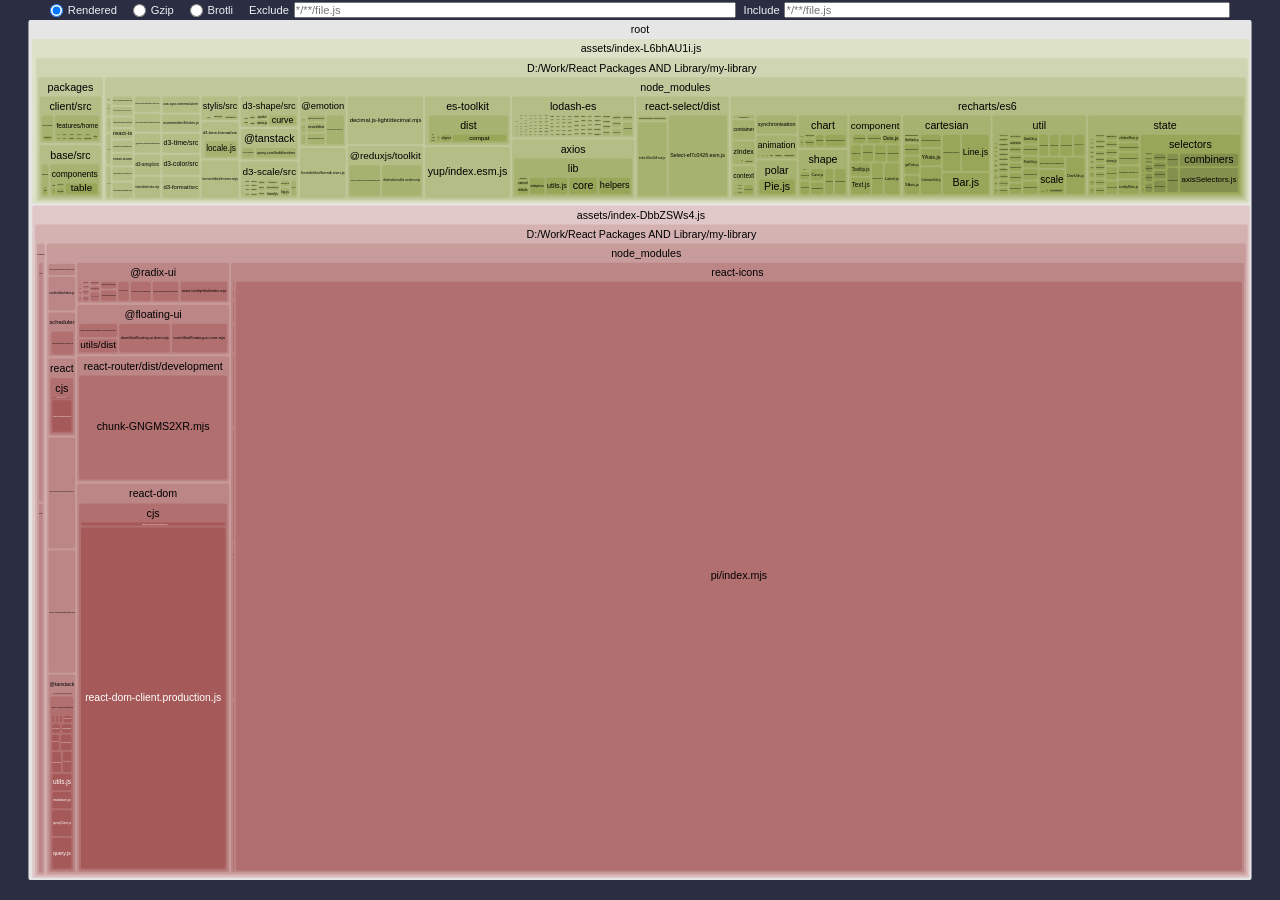
==== commit 755384b0: "Updates" ====
--- a/stats.html
+++ b/stats.html
@@ -4930,7 +4930,7 @@
   </script>
   <script>
     /*<!--*/
-    const data = {"version":2,"tree":{"name":"root","children":[{"name":"assets/index-Whq5PLXv.js","children":[{"name":"\u0000vite","children":[{"uid":"f2e63f02-1","name":"modulepreload-polyfill.js"},{"uid":"f2e63f02-107","name":"preload-helper.js"}]},{"uid":"f2e63f02-3","name":"\u0000commonjsHelpers.js"},{"name":"\u0000D:/Work/React Packages AND Library/my-library/node_modules","children":[{"name":"react","children":[{"uid":"f2e63f02-5","name":"jsx-runtime.js?commonjs-module"},{"name":"cjs","children":[{"uid":"f2e63f02-7","name":"react-jsx-runtime.production.js?commonjs-exports"},{"uid":"f2e63f02-17","name":"react.production.js?commonjs-exports"}]},{"uid":"f2e63f02-13","name":"jsx-runtime.js?commonjs-es-import"},{"uid":"f2e63f02-15","name":"index.js?commonjs-module"},{"uid":"f2e63f02-23","name":"index.js?commonjs-es-import"}]},{"name":"react-dom","children":[{"uid":"f2e63f02-25","name":"client.js?commonjs-module"},{"name":"cjs","children":[{"uid":"f2e63f02-27","name":"react-dom-client.production.js?commonjs-exports"},{"uid":"f2e63f02-39","name":"react-dom.production.js?commonjs-exports"}]},{"uid":"f2e63f02-37","name":"index.js?commonjs-module"},{"uid":"f2e63f02-49","name":"client.js?commonjs-es-import"},{"uid":"f2e63f02-69","name":"index.js?commonjs-es-import"}]},{"name":"scheduler","children":[{"uid":"f2e63f02-29","name":"index.js?commonjs-module"},{"name":"cjs/scheduler.production.js?commonjs-exports","uid":"f2e63f02-31"}]},{"name":"cookie/dist","children":[{"uid":"f2e63f02-61","name":"index.js?commonjs-exports"},{"uid":"f2e63f02-65","name":"index.js?commonjs-es-import"}]},{"name":"react-lazy-load-image-component/build","children":[{"uid":"f2e63f02-121","name":"index.js?commonjs-module"},{"uid":"f2e63f02-125","name":"index.js?commonjs-es-import"}]}]},{"name":"D:/Work/React Packages AND Library/my-library","children":[{"name":"node_modules","children":[{"name":"react","children":[{"name":"cjs","children":[{"uid":"f2e63f02-9","name":"react-jsx-runtime.production.js"},{"uid":"f2e63f02-19","name":"react.production.js"}]},{"uid":"f2e63f02-11","name":"jsx-runtime.js"},{"uid":"f2e63f02-21","name":"index.js"}]},{"name":"scheduler","children":[{"name":"cjs/scheduler.production.js","uid":"f2e63f02-33"},{"uid":"f2e63f02-35","name":"index.js"}]},{"name":"react-dom","children":[{"name":"cjs","children":[{"uid":"f2e63f02-41","name":"react-dom.production.js"},{"uid":"f2e63f02-45","name":"react-dom-client.production.js"}]},{"uid":"f2e63f02-43","name":"index.js"},{"uid":"f2e63f02-47","name":"client.js"}]},{"name":"cookie/dist/index.js","uid":"f2e63f02-63"},{"name":"react-router/dist/development","children":[{"uid":"f2e63f02-67","name":"chunk-GNGMS2XR.mjs"},{"uid":"f2e63f02-71","name":"dom-export.mjs"}]},{"name":"@tanstack","children":[{"name":"query-core/build/modern","children":[{"uid":"f2e63f02-73","name":"subscribable.js"},{"uid":"f2e63f02-75","name":"utils.js"},{"uid":"f2e63f02-77","name":"focusManager.js"},{"uid":"f2e63f02-79","name":"onlineManager.js"},{"uid":"f2e63f02-81","name":"thenable.js"},{"uid":"f2e63f02-83","name":"retryer.js"},{"uid":"f2e63f02-85","name":"notifyManager.js"},{"uid":"f2e63f02-87","name":"removable.js"},{"uid":"f2e63f02-89","name":"query.js"},{"uid":"f2e63f02-91","name":"queryCache.js"},{"uid":"f2e63f02-93","name":"mutation.js"},{"uid":"f2e63f02-95","name":"mutationCache.js"},{"uid":"f2e63f02-97","name":"infiniteQueryBehavior.js"},{"uid":"f2e63f02-99","name":"queryClient.js"}]},{"name":"react-query/build/modern/QueryClientProvider.js","uid":"f2e63f02-101"}]},{"name":"clsx/dist/clsx.mjs","uid":"f2e63f02-103"},{"name":"react-toastify/dist/index.mjs","uid":"f2e63f02-105"},{"name":"react-lazy-load-image-component/build/index.js","uid":"f2e63f02-123"},{"name":"@radix-ui","children":[{"name":"primitive/dist/index.mjs","uid":"f2e63f02-133"},{"name":"react-compose-refs/dist/index.mjs","uid":"f2e63f02-135"},{"name":"react-context/dist/index.mjs","uid":"f2e63f02-137"},{"name":"react-slot/dist/index.mjs","uid":"f2e63f02-139"},{"name":"react-primitive/dist/index.mjs","uid":"f2e63f02-141"},{"name":"react-use-callback-ref/dist/index.mjs","uid":"f2e63f02-143"},{"name":"react-use-escape-keydown/dist/index.mjs","uid":"f2e63f02-145"},{"name":"react-dismissable-layer/dist/index.mjs","uid":"f2e63f02-147"},{"name":"react-use-layout-effect/dist/index.mjs","uid":"f2e63f02-149"},{"name":"react-id/dist/index.mjs","uid":"f2e63f02-151"},{"name":"react-arrow/dist/index.mjs","uid":"f2e63f02-163"},{"name":"react-use-size/dist/index.mjs","uid":"f2e63f02-165"},{"name":"react-popper/dist/index.mjs","uid":"f2e63f02-167"},{"name":"react-portal/dist/index.mjs","uid":"f2e63f02-169"},{"name":"react-presence/dist/index.mjs","uid":"f2e63f02-171"},{"name":"react-use-controllable-state/dist/index.mjs","uid":"f2e63f02-173"},{"name":"react-visually-hidden/dist/index.mjs","uid":"f2e63f02-175"},{"name":"react-tooltip/dist/index.mjs","uid":"f2e63f02-177"}]},{"name":"@floating-ui","children":[{"name":"utils/dist","children":[{"uid":"f2e63f02-153","name":"floating-ui.utils.mjs"},{"uid":"f2e63f02-157","name":"floating-ui.utils.dom.mjs"}]},{"name":"core/dist/floating-ui.core.mjs","uid":"f2e63f02-155"},{"name":"dom/dist/floating-ui.dom.mjs","uid":"f2e63f02-159"},{"name":"react-dom/dist/floating-ui.react-dom.mjs","uid":"f2e63f02-161"}]},{"name":"react-icons","children":[{"name":"lib","children":[{"uid":"f2e63f02-181","name":"iconContext.mjs"},{"uid":"f2e63f02-183","name":"iconBase.mjs"}]},{"name":"ai/index.mjs","uid":"f2e63f02-185"},{"name":"fi/index.mjs","uid":"f2e63f02-187"},{"name":"md/index.mjs","uid":"f2e63f02-189"},{"name":"sl/index.mjs","uid":"f2e63f02-191"},{"name":"bi/index.mjs","uid":"f2e63f02-193"},{"name":"fa/index.mjs","uid":"f2e63f02-197"},{"name":"io5/index.mjs","uid":"f2e63f02-201"},{"name":"pi/index.mjs","uid":"f2e63f02-203"}]},{"name":"react-error-boundary/dist/react-error-boundary.esm.js","uid":"f2e63f02-223"}]},{"name":"packages","children":[{"name":"base/src","children":[{"name":"helpers/contexts","children":[{"uid":"f2e63f02-51","name":"AuthContext.tsx"},{"uid":"f2e63f02-53","name":"StateContext.tsx"},{"uid":"f2e63f02-55","name":"ThemeContext.tsx"},{"uid":"f2e63f02-57","name":"DirectionContext.tsx"}]},{"name":"components","children":[{"name":"loading/index.tsx","uid":"f2e63f02-109"},{"name":"typography/index.tsx","uid":"f2e63f02-113"},{"name":"spinner/SimpleSpinner.tsx","uid":"f2e63f02-117"},{"name":"button/index.tsx","uid":"f2e63f02-119"},{"name":"image/index.tsx","uid":"f2e63f02-127"},{"name":"input/TextInput.tsx","uid":"f2e63f02-129"},{"name":"switch/Switch.tsx","uid":"f2e63f02-131"},{"name":"tooltip/CustomTooltip.tsx","uid":"f2e63f02-179"},{"name":"dropDownMenu/DropDoewnMenu.tsx","uid":"f2e63f02-195"},{"name":"Error/index.tsx","uid":"f2e63f02-211"},{"name":"ErrorBoundary/ErrorBoundary.tsx","uid":"f2e63f02-225"}]}]},{"name":"client","children":[{"name":"src","children":[{"uid":"f2e63f02-59","name":"index.css"},{"name":"layout","children":[{"name":"AuthLayout/index.tsx","uid":"f2e63f02-111"},{"name":"MainLayout","children":[{"uid":"f2e63f02-115","name":"Footer.tsx"},{"uid":"f2e63f02-199","name":"Header.tsx"},{"name":"sidebar/MobileMenu","children":[{"uid":"f2e63f02-205","name":"SidebarMobileItems.tsx"},{"uid":"f2e63f02-207","name":"SidebarMobile.tsx"}]},{"uid":"f2e63f02-209","name":"index.tsx"}]}]},{"name":"Pages/NotFoundPage/index.tsx","uid":"f2e63f02-213"},{"name":"Routes","children":[{"uid":"f2e63f02-215","name":"GuestRoute.tsx"},{"uid":"f2e63f02-217","name":"ProtectedRoute.tsx"}]},{"uid":"f2e63f02-219","name":"router.tsx"},{"uid":"f2e63f02-221","name":"App.tsx"},{"uid":"f2e63f02-227","name":"main.tsx"}]},{"uid":"f2e63f02-229","name":"index.html"}]}]}]}]},{"name":"assets/index-DVyC8bPc.js","children":[{"name":"D:/Work/React Packages AND Library/my-library","children":[{"name":"node_modules","children":[{"name":"@tanstack","children":[{"name":"query-core/build/modern","children":[{"uid":"f2e63f02-231","name":"queryObserver.js"},{"uid":"f2e63f02-233","name":"mutationObserver.js"}]},{"name":"react-query/build/modern","children":[{"uid":"f2e63f02-235","name":"isRestoring.js"},{"uid":"f2e63f02-237","name":"QueryErrorResetBoundary.js"},{"uid":"f2e63f02-239","name":"utils.js"},{"uid":"f2e63f02-241","name":"errorBoundaryUtils.js"},{"uid":"f2e63f02-243","name":"suspense.js"},{"uid":"f2e63f02-245","name":"useBaseQuery.js"},{"uid":"f2e63f02-247","name":"useQuery.js"},{"uid":"f2e63f02-249","name":"useMutation.js"}]}]},{"name":"react-icons","children":[{"name":"io/index.mjs","uid":"f2e63f02-255"},{"name":"tb/index.mjs","uid":"f2e63f02-655"},{"name":"ri/index.mjs","uid":"f2e63f02-661"}]},{"name":"axios","children":[{"name":"lib","children":[{"name":"helpers","children":[{"uid":"f2e63f02-267","name":"bind.js"},{"uid":"f2e63f02-273","name":"null.js"},{"uid":"f2e63f02-275","name":"toFormData.js"},{"uid":"f2e63f02-277","name":"AxiosURLSearchParams.js"},{"uid":"f2e63f02-279","name":"buildURL.js"},{"uid":"f2e63f02-297","name":"toURLEncodedForm.js"},{"uid":"f2e63f02-299","name":"formDataToJSON.js"},{"uid":"f2e63f02-303","name":"parseHeaders.js"},{"uid":"f2e63f02-315","name":"parseProtocol.js"},{"uid":"f2e63f02-317","name":"speedometer.js"},{"uid":"f2e63f02-319","name":"throttle.js"},{"uid":"f2e63f02-321","name":"progressEventReducer.js"},{"uid":"f2e63f02-323","name":"isURLSameOrigin.js"},{"uid":"f2e63f02-325","name":"cookies.js"},{"uid":"f2e63f02-327","name":"isAbsoluteURL.js"},{"uid":"f2e63f02-329","name":"combineURLs.js"},{"uid":"f2e63f02-335","name":"resolveConfig.js"},{"uid":"f2e63f02-339","name":"composeSignals.js"},{"uid":"f2e63f02-341","name":"trackStream.js"},{"uid":"f2e63f02-351","name":"validator.js"},{"uid":"f2e63f02-357","name":"spread.js"},{"uid":"f2e63f02-359","name":"isAxiosError.js"},{"uid":"f2e63f02-361","name":"HttpStatusCode.js"}]},{"uid":"f2e63f02-269","name":"utils.js"},{"name":"core","children":[{"uid":"f2e63f02-271","name":"AxiosError.js"},{"uid":"f2e63f02-281","name":"InterceptorManager.js"},{"uid":"f2e63f02-305","name":"AxiosHeaders.js"},{"uid":"f2e63f02-307","name":"transformData.js"},{"uid":"f2e63f02-313","name":"settle.js"},{"uid":"f2e63f02-331","name":"buildFullPath.js"},{"uid":"f2e63f02-333","name":"mergeConfig.js"},{"uid":"f2e63f02-347","name":"dispatchRequest.js"},{"uid":"f2e63f02-353","name":"Axios.js"}]},{"name":"defaults","children":[{"uid":"f2e63f02-283","name":"transitional.js"},{"uid":"f2e63f02-301","name":"index.js"}]},{"name":"platform","children":[{"name":"browser","children":[{"name":"classes","children":[{"uid":"f2e63f02-285","name":"URLSearchParams.js"},{"uid":"f2e63f02-287","name":"FormData.js"},{"uid":"f2e63f02-289","name":"Blob.js"}]},{"uid":"f2e63f02-291","name":"index.js"}]},{"name":"common/utils.js","uid":"f2e63f02-293"},{"uid":"f2e63f02-295","name":"index.js"}]},{"name":"cancel","children":[{"uid":"f2e63f02-309","name":"isCancel.js"},{"uid":"f2e63f02-311","name":"CanceledError.js"},{"uid":"f2e63f02-355","name":"CancelToken.js"}]},{"name":"adapters","children":[{"uid":"f2e63f02-337","name":"xhr.js"},{"uid":"f2e63f02-343","name":"fetch.js"},{"uid":"f2e63f02-345","name":"adapters.js"}]},{"name":"env/data.js","uid":"f2e63f02-349"},{"uid":"f2e63f02-363","name":"axios.js"}]},{"uid":"f2e63f02-365","name":"index.js"}]},{"name":"deepmerge/dist/es.js","uid":"f2e63f02-383"},{"name":"lodash-es","children":[{"uid":"f2e63f02-385","name":"_freeGlobal.js"},{"uid":"f2e63f02-387","name":"_root.js"},{"uid":"f2e63f02-389","name":"_Symbol.js"},{"uid":"f2e63f02-391","name":"_getRawTag.js"},{"uid":"f2e63f02-393","name":"_objectToString.js"},{"uid":"f2e63f02-395","name":"_baseGetTag.js"},{"uid":"f2e63f02-397","name":"_overArg.js"},{"uid":"f2e63f02-399","name":"_getPrototype.js"},{"uid":"f2e63f02-401","name":"isObjectLike.js"},{"uid":"f2e63f02-403","name":"isPlainObject.js"},{"uid":"f2e63f02-405","name":"_listCacheClear.js"},{"uid":"f2e63f02-407","name":"eq.js"},{"uid":"f2e63f02-409","name":"_assocIndexOf.js"},{"uid":"f2e63f02-411","name":"_listCacheDelete.js"},{"uid":"f2e63f02-413","name":"_listCacheGet.js"},{"uid":"f2e63f02-415","name":"_listCacheHas.js"},{"uid":"f2e63f02-417","name":"_listCacheSet.js"},{"uid":"f2e63f02-419","name":"_ListCache.js"},{"uid":"f2e63f02-421","name":"_stackClear.js"},{"uid":"f2e63f02-423","name":"_stackDelete.js"},{"uid":"f2e63f02-425","name":"_stackGet.js"},{"uid":"f2e63f02-427","name":"_stackHas.js"},{"uid":"f2e63f02-429","name":"isObject.js"},{"uid":"f2e63f02-431","name":"isFunction.js"},{"uid":"f2e63f02-433","name":"_coreJsData.js"},{"uid":"f2e63f02-435","name":"_isMasked.js"},{"uid":"f2e63f02-437","name":"_toSource.js"},{"uid":"f2e63f02-439","name":"_baseIsNative.js"},{"uid":"f2e63f02-441","name":"_getValue.js"},{"uid":"f2e63f02-443","name":"_getNative.js"},{"uid":"f2e63f02-445","name":"_Map.js"},{"uid":"f2e63f02-447","name":"_nativeCreate.js"},{"uid":"f2e63f02-449","name":"_hashClear.js"},{"uid":"f2e63f02-451","name":"_hashDelete.js"},{"uid":"f2e63f02-453","name":"_hashGet.js"},{"uid":"f2e63f02-455","name":"_hashHas.js"},{"uid":"f2e63f02-457","name":"_hashSet.js"},{"uid":"f2e63f02-459","name":"_Hash.js"},{"uid":"f2e63f02-461","name":"_mapCacheClear.js"},{"uid":"f2e63f02-463","name":"_isKeyable.js"},{"uid":"f2e63f02-465","name":"_getMapData.js"},{"uid":"f2e63f02-467","name":"_mapCacheDelete.js"},{"uid":"f2e63f02-469","name":"_mapCacheGet.js"},{"uid":"f2e63f02-471","name":"_mapCacheHas.js"},{"uid":"f2e63f02-473","name":"_mapCacheSet.js"},{"uid":"f2e63f02-475","name":"_MapCache.js"},{"uid":"f2e63f02-477","name":"_stackSet.js"},{"uid":"f2e63f02-479","name":"_Stack.js"},{"uid":"f2e63f02-481","name":"_arrayEach.js"},{"uid":"f2e63f02-483","name":"_defineProperty.js"},{"uid":"f2e63f02-485","name":"_baseAssignValue.js"},{"uid":"f2e63f02-487","name":"_assignValue.js"},{"uid":"f2e63f02-489","name":"_copyObject.js"},{"uid":"f2e63f02-491","name":"_baseTimes.js"},{"uid":"f2e63f02-493","name":"_baseIsArguments.js"},{"uid":"f2e63f02-495","name":"isArguments.js"},{"uid":"f2e63f02-497","name":"isArray.js"},{"uid":"f2e63f02-499","name":"stubFalse.js"},{"uid":"f2e63f02-501","name":"isBuffer.js"},{"uid":"f2e63f02-503","name":"_isIndex.js"},{"uid":"f2e63f02-505","name":"isLength.js"},{"uid":"f2e63f02-507","name":"_baseIsTypedArray.js"},{"uid":"f2e63f02-509","name":"_baseUnary.js"},{"uid":"f2e63f02-511","name":"_nodeUtil.js"},{"uid":"f2e63f02-513","name":"isTypedArray.js"},{"uid":"f2e63f02-515","name":"_arrayLikeKeys.js"},{"uid":"f2e63f02-517","name":"_isPrototype.js"},{"uid":"f2e63f02-519","name":"_nativeKeys.js"},{"uid":"f2e63f02-521","name":"_baseKeys.js"},{"uid":"f2e63f02-523","name":"isArrayLike.js"},{"uid":"f2e63f02-525","name":"keys.js"},{"uid":"f2e63f02-527","name":"_baseAssign.js"},{"uid":"f2e63f02-529","name":"_nativeKeysIn.js"},{"uid":"f2e63f02-531","name":"_baseKeysIn.js"},{"uid":"f2e63f02-533","name":"keysIn.js"},{"uid":"f2e63f02-535","name":"_baseAssignIn.js"},{"uid":"f2e63f02-537","name":"_cloneBuffer.js"},{"uid":"f2e63f02-539","name":"_copyArray.js"},{"uid":"f2e63f02-541","name":"_arrayFilter.js"},{"uid":"f2e63f02-543","name":"stubArray.js"},{"uid":"f2e63f02-545","name":"_getSymbols.js"},{"uid":"f2e63f02-547","name":"_copySymbols.js"},{"uid":"f2e63f02-549","name":"_arrayPush.js"},{"uid":"f2e63f02-551","name":"_getSymbolsIn.js"},{"uid":"f2e63f02-553","name":"_copySymbolsIn.js"},{"uid":"f2e63f02-555","name":"_baseGetAllKeys.js"},{"uid":"f2e63f02-557","name":"_getAllKeys.js"},{"uid":"f2e63f02-559","name":"_getAllKeysIn.js"},{"uid":"f2e63f02-561","name":"_DataView.js"},{"uid":"f2e63f02-563","name":"_Promise.js"},{"uid":"f2e63f02-565","name":"_Set.js"},{"uid":"f2e63f02-567","name":"_WeakMap.js"},{"uid":"f2e63f02-569","name":"_getTag.js"},{"uid":"f2e63f02-571","name":"_initCloneArray.js"},{"uid":"f2e63f02-573","name":"_Uint8Array.js"},{"uid":"f2e63f02-575","name":"_cloneArrayBuffer.js"},{"uid":"f2e63f02-577","name":"_cloneDataView.js"},{"uid":"f2e63f02-579","name":"_cloneRegExp.js"},{"uid":"f2e63f02-581","name":"_cloneSymbol.js"},{"uid":"f2e63f02-583","name":"_cloneTypedArray.js"},{"uid":"f2e63f02-585","name":"_initCloneByTag.js"},{"uid":"f2e63f02-587","name":"_baseCreate.js"},{"uid":"f2e63f02-589","name":"_initCloneObject.js"},{"uid":"f2e63f02-591","name":"_baseIsMap.js"},{"uid":"f2e63f02-593","name":"isMap.js"},{"uid":"f2e63f02-595","name":"_baseIsSet.js"},{"uid":"f2e63f02-597","name":"isSet.js"},{"uid":"f2e63f02-599","name":"_baseClone.js"},{"uid":"f2e63f02-601","name":"cloneDeep.js"},{"uid":"f2e63f02-607","name":"clone.js"},{"uid":"f2e63f02-609","name":"_arrayMap.js"},{"uid":"f2e63f02-611","name":"isSymbol.js"},{"uid":"f2e63f02-613","name":"memoize.js"},{"uid":"f2e63f02-615","name":"_memoizeCapped.js"},{"uid":"f2e63f02-617","name":"_stringToPath.js"},{"uid":"f2e63f02-619","name":"_toKey.js"},{"uid":"f2e63f02-621","name":"_baseToString.js"},{"uid":"f2e63f02-623","name":"toString.js"},{"uid":"f2e63f02-625","name":"toPath.js"}]},{"name":"react-fast-compare/index.js","uid":"f2e63f02-603"},{"name":"react-is","children":[{"name":"cjs/react-is.production.min.js","uid":"f2e63f02-631"},{"uid":"f2e63f02-633","name":"index.js"}]},{"name":"hoist-non-react-statics/dist/hoist-non-react-statics.cjs.js","uid":"f2e63f02-635"},{"name":"formik/dist/formik.esm.js","uid":"f2e63f02-639"},{"name":"@babel/runtime/helpers/esm","children":[{"uid":"f2e63f02-663","name":"typeof.js"},{"uid":"f2e63f02-665","name":"toPrimitive.js"},{"uid":"f2e63f02-667","name":"toPropertyKey.js"},{"uid":"f2e63f02-669","name":"defineProperty.js"},{"uid":"f2e63f02-671","name":"objectSpread2.js"},{"uid":"f2e63f02-673","name":"arrayWithHoles.js"},{"uid":"f2e63f02-675","name":"iterableToArrayLimit.js"},{"uid":"f2e63f02-677","name":"arrayLikeToArray.js"},{"uid":"f2e63f02-679","name":"unsupportedIterableToArray.js"},{"uid":"f2e63f02-681","name":"nonIterableRest.js"},{"uid":"f2e63f02-683","name":"slicedToArray.js"},{"uid":"f2e63f02-685","name":"objectWithoutPropertiesLoose.js"},{"uid":"f2e63f02-687","name":"objectWithoutProperties.js"},{"uid":"f2e63f02-691","name":"extends.js"},{"uid":"f2e63f02-693","name":"classCallCheck.js"},{"uid":"f2e63f02-695","name":"createClass.js"},{"uid":"f2e63f02-697","name":"setPrototypeOf.js"},{"uid":"f2e63f02-699","name":"inherits.js"},{"uid":"f2e63f02-701","name":"getPrototypeOf.js"},{"uid":"f2e63f02-703","name":"isNativeReflectConstruct.js"},{"uid":"f2e63f02-705","name":"assertThisInitialized.js"},{"uid":"f2e63f02-707","name":"possibleConstructorReturn.js"},{"uid":"f2e63f02-709","name":"createSuper.js"},{"uid":"f2e63f02-711","name":"arrayWithoutHoles.js"},{"uid":"f2e63f02-713","name":"iterableToArray.js"},{"uid":"f2e63f02-715","name":"nonIterableSpread.js"},{"uid":"f2e63f02-717","name":"toConsumableArray.js"},{"uid":"f2e63f02-751","name":"taggedTemplateLiteral.js"}]},{"name":"react-select/dist","children":[{"uid":"f2e63f02-689","name":"useStateManager-7e1e8489.esm.js"},{"uid":"f2e63f02-755","name":"index-641ee5b8.esm.js"},{"uid":"f2e63f02-759","name":"Select-ef7c0426.esm.js"},{"uid":"f2e63f02-761","name":"react-select.esm.js"}]},{"name":"@emotion","children":[{"name":"sheet/dist/emotion-sheet.esm.js","uid":"f2e63f02-719"},{"name":"memoize/dist/emotion-memoize.esm.js","uid":"f2e63f02-733"},{"name":"cache/dist/emotion-cache.browser.esm.js","uid":"f2e63f02-735"},{"name":"utils/dist/emotion-utils.browser.esm.js","uid":"f2e63f02-737"},{"name":"hash/dist/emotion-hash.esm.js","uid":"f2e63f02-739"},{"name":"unitless/dist/emotion-unitless.esm.js","uid":"f2e63f02-741"},{"name":"serialize/dist/emotion-serialize.esm.js","uid":"f2e63f02-743"},{"name":"use-insertion-effect-with-fallbacks/dist/emotion-use-insertion-effect-with-fallbacks.browser.esm.js","uid":"f2e63f02-745"},{"name":"react/dist","children":[{"uid":"f2e63f02-747","name":"emotion-element-f0de968e.browser.esm.js"},{"uid":"f2e63f02-749","name":"emotion-react.browser.esm.js"}]}]},{"name":"stylis/src","children":[{"uid":"f2e63f02-721","name":"Enum.js"},{"uid":"f2e63f02-723","name":"Utility.js"},{"uid":"f2e63f02-725","name":"Tokenizer.js"},{"uid":"f2e63f02-727","name":"Parser.js"},{"uid":"f2e63f02-729","name":"Serializer.js"},{"uid":"f2e63f02-731","name":"Middleware.js"}]},{"name":"use-isomorphic-layout-effect/dist/use-isomorphic-layout-effect.browser.esm.js","uid":"f2e63f02-753"},{"name":"memoize-one/dist/memoize-one.esm.js","uid":"f2e63f02-757"},{"name":"property-expr/index.js","uid":"f2e63f02-789"},{"name":"tiny-case/index.js","uid":"f2e63f02-793"},{"name":"toposort/index.js","uid":"f2e63f02-799"},{"name":"yup/index.esm.js","uid":"f2e63f02-803"},{"name":"recharts/es6","children":[{"name":"util","children":[{"uid":"f2e63f02-821","name":"excludeEventProps.js"},{"uid":"f2e63f02-823","name":"svgPropertiesNoEvents.js"},{"uid":"f2e63f02-825","name":"svgPropertiesAndEvents.js"},{"uid":"f2e63f02-925","name":"round.js"},{"uid":"f2e63f02-927","name":"DataUtils.js"},{"uid":"f2e63f02-931","name":"types.js"},{"uid":"f2e63f02-933","name":"resolveDefaultProps.js"},{"name":"payload/getUniqPayload.js","uid":"f2e63f02-1059"},{"uid":"f2e63f02-1119","name":"useElementOffset.js"},{"uid":"f2e63f02-1131","name":"getSliced.js"},{"uid":"f2e63f02-1133","name":"isWellBehavedNumber.js"},{"uid":"f2e63f02-1135","name":"ChartUtils.js"},{"uid":"f2e63f02-1141","name":"Constants.js"},{"uid":"f2e63f02-1165","name":"LogUtils.js"},{"uid":"f2e63f02-1189","name":"propsAreEqual.js"},{"name":"tooltip/translate.js","uid":"f2e63f02-1193"},{"uid":"f2e63f02-1195","name":"Global.js"},{"uid":"f2e63f02-1197","name":"usePrefersReducedMotion.js"},{"name":"cursor","children":[{"uid":"f2e63f02-1207","name":"getCursorRectangle.js"},{"uid":"f2e63f02-1231","name":"getRadialCursorPoints.js"},{"uid":"f2e63f02-1235","name":"getCursorPoints.js"}]},{"uid":"f2e63f02-1225","name":"useAnimationId.js"},{"uid":"f2e63f02-1229","name":"PolarUtils.js"},{"uid":"f2e63f02-1255","name":"isDomainSpecifiedByUser.js"},{"name":"scale","children":[{"name":"util/arithmetic.js","uid":"f2e63f02-1259"},{"uid":"f2e63f02-1261","name":"getNiceTickValues.js"},{"uid":"f2e63f02-1295","name":"RechartsScale.js"},{"uid":"f2e63f02-1459","name":"createCategoricalInverse.js"}]},{"uid":"f2e63f02-1273","name":"getAxisTypeBasedOnLayout.js"},{"name":"stacks/getStackSeriesIdentifier.js","uid":"f2e63f02-1281"},{"uid":"f2e63f02-1491","name":"getActiveCoordinate.js"},{"uid":"f2e63f02-1511","name":"Events.js"},{"uid":"f2e63f02-1525","name":"LRUCache.js"},{"uid":"f2e63f02-1527","name":"DOMUtils.js"},{"uid":"f2e63f02-1529","name":"ReduceCSSCalc.js"},{"uid":"f2e63f02-1545","name":"getClassNameFromUnknown.js"},{"uid":"f2e63f02-1551","name":"ReactUtils.js"},{"uid":"f2e63f02-1563","name":"ActiveShapeUtils.js"},{"uid":"f2e63f02-1571","name":"useId.js"},{"uid":"f2e63f02-1573","name":"useUniqueId.js"},{"uid":"f2e63f02-1609","name":"CartesianUtils.js"},{"uid":"f2e63f02-1615","name":"getEveryNth.js"},{"uid":"f2e63f02-1617","name":"TickUtils.js"},{"uid":"f2e63f02-1623","name":"YAxisUtils.js"},{"uid":"f2e63f02-1639","name":"getRadiusAndStrokeWidthFromDot.js"},{"uid":"f2e63f02-1647","name":"BarUtils.js"},{"uid":"f2e63f02-1655","name":"axisPropsAreEqual.js"},{"uid":"f2e63f02-1663","name":"getRelativeCoordinate.js"},{"uid":"f2e63f02-1675","name":"createEventProxy.js"},{"uid":"f2e63f02-1699","name":"useReportScale.js"}]},{"name":"container","children":[{"uid":"f2e63f02-827","name":"Surface.js"},{"uid":"f2e63f02-829","name":"Layer.js"},{"uid":"f2e63f02-1613","name":"ClipPathProvider.js"},{"uid":"f2e63f02-1697","name":"RootSurface.js"}]},{"name":"context","children":[{"uid":"f2e63f02-831","name":"legendPortalContext.js"},{"uid":"f2e63f02-1145","name":"PanoramaContext.js"},{"uid":"f2e63f02-1171","name":"chartLayoutContext.js"},{"uid":"f2e63f02-1201","name":"accessibilityContext.js"},{"uid":"f2e63f02-1489","name":"useTooltipAxis.js"},{"uid":"f2e63f02-1503","name":"tooltipPortalContext.js"},{"uid":"f2e63f02-1565","name":"tooltipContext.js"},{"uid":"f2e63f02-1575","name":"RegisterGraphicalItemId.js"},{"uid":"f2e63f02-1605","name":"chartDataContext.js"},{"uid":"f2e63f02-1633","name":"ErrorBarContext.js"}]},{"name":"shape","children":[{"uid":"f2e63f02-929","name":"Symbols.js"},{"uid":"f2e63f02-1203","name":"Curve.js"},{"uid":"f2e63f02-1205","name":"Cross.js"},{"uid":"f2e63f02-1227","name":"Rectangle.js"},{"uid":"f2e63f02-1233","name":"Sector.js"},{"uid":"f2e63f02-1539","name":"Dot.js"},{"uid":"f2e63f02-1561","name":"Trapezoid.js"}]},{"name":"state","children":[{"uid":"f2e63f02-1079","name":"RechartsReduxContext.js"},{"uid":"f2e63f02-1081","name":"hooks.js"},{"name":"selectors","children":[{"uid":"f2e63f02-1117","name":"legendSelectors.js"},{"uid":"f2e63f02-1137","name":"containerSelectors.js"},{"uid":"f2e63f02-1139","name":"selectAllAxes.js"},{"uid":"f2e63f02-1143","name":"selectChartOffsetInternal.js"},{"uid":"f2e63f02-1147","name":"brushSelectors.js"},{"uid":"f2e63f02-1253","name":"dataSelectors.js"},{"uid":"f2e63f02-1263","name":"rootPropsSelectors.js"},{"name":"combiners","children":[{"uid":"f2e63f02-1271","name":"combineAxisRangeWithReverse.js"},{"uid":"f2e63f02-1283","name":"combineDisplayedStackedData.js"},{"uid":"f2e63f02-1297","name":"combineCheckedDomain.js"},{"uid":"f2e63f02-1455","name":"combineConfiguredScale.js"},{"uid":"f2e63f02-1457","name":"combineRealScaleType.js"},{"uid":"f2e63f02-1461","name":"combineInverseScaleFunction.js"},{"uid":"f2e63f02-1467","name":"combineActiveLabel.js"},{"uid":"f2e63f02-1473","name":"combineTooltipInteractionState.js"},{"uid":"f2e63f02-1475","name":"combineActiveTooltipIndex.js"},{"uid":"f2e63f02-1477","name":"combineCoordinateForDefaultIndex.js"},{"uid":"f2e63f02-1479","name":"combineTooltipPayloadConfigurations.js"},{"uid":"f2e63f02-1485","name":"combineTooltipPayload.js"},{"uid":"f2e63f02-1595","name":"combineBarSizeList.js"},{"uid":"f2e63f02-1597","name":"combineAllBarPositions.js"},{"uid":"f2e63f02-1599","name":"combineStackedData.js"},{"uid":"f2e63f02-1601","name":"combineBarPosition.js"}]},{"uid":"f2e63f02-1275","name":"polarAxisSelectors.js"},{"uid":"f2e63f02-1277","name":"pickAxisType.js"},{"uid":"f2e63f02-1279","name":"pickAxisId.js"},{"uid":"f2e63f02-1287","name":"numberDomainEqualityCheck.js"},{"uid":"f2e63f02-1289","name":"arrayEqualityCheck.js"},{"uid":"f2e63f02-1291","name":"selectTooltipAxisType.js"},{"uid":"f2e63f02-1293","name":"selectTooltipAxisId.js"},{"uid":"f2e63f02-1463","name":"axisSelectors.js"},{"uid":"f2e63f02-1465","name":"selectTooltipEventType.js"},{"uid":"f2e63f02-1469","name":"selectTooltipSettings.js"},{"uid":"f2e63f02-1481","name":"selectTooltipPayloadSearcher.js"},{"uid":"f2e63f02-1483","name":"selectTooltipState.js"},{"uid":"f2e63f02-1487","name":"tooltipSelectors.js"},{"uid":"f2e63f02-1493","name":"selectors.js"},{"uid":"f2e63f02-1541","name":"polarSelectors.js"},{"uid":"f2e63f02-1547","name":"pieSelectors.js"},{"uid":"f2e63f02-1587","name":"selectChartOffset.js"},{"uid":"f2e63f02-1589","name":"selectPlotArea.js"},{"uid":"f2e63f02-1637","name":"lineSelectors.js"},{"uid":"f2e63f02-1643","name":"graphicalItemSelectors.js"},{"uid":"f2e63f02-1649","name":"barSelectors.js"},{"uid":"f2e63f02-1661","name":"selectActivePropsFromChartPointer.js"},{"uid":"f2e63f02-1679","name":"touchSelectors.js"}]},{"uid":"f2e63f02-1129","name":"layoutSlice.js"},{"uid":"f2e63f02-1175","name":"legendSlice.js"},{"name":"types/StackedGraphicalItem.js","uid":"f2e63f02-1285"},{"uid":"f2e63f02-1471","name":"tooltipSlice.js"},{"uid":"f2e63f02-1497","name":"zIndexSlice.js"},{"uid":"f2e63f02-1513","name":"optionsSlice.js"},{"uid":"f2e63f02-1517","name":"chartDataSlice.js"},{"uid":"f2e63f02-1543","name":"polarAxisSlice.js"},{"uid":"f2e63f02-1567","name":"SetTooltipEntrySettings.js"},{"uid":"f2e63f02-1569","name":"SetLegendPayload.js"},{"uid":"f2e63f02-1577","name":"graphicalItemsSlice.js"},{"uid":"f2e63f02-1579","name":"SetGraphicalItem.js"},{"uid":"f2e63f02-1585","name":"cartesianAxisSlice.js"},{"uid":"f2e63f02-1607","name":"brushSlice.js"},{"uid":"f2e63f02-1611","name":"referenceElementsSlice.js"},{"uid":"f2e63f02-1625","name":"renderedTicksSlice.js"},{"uid":"f2e63f02-1631","name":"errorBarSlice.js"},{"uid":"f2e63f02-1665","name":"mouseEventsMiddleware.js"},{"uid":"f2e63f02-1667","name":"reduxDevtoolsJsonStringifyReplacer.js"},{"uid":"f2e63f02-1669","name":"rootPropsSlice.js"},{"uid":"f2e63f02-1671","name":"polarOptionsSlice.js"},{"uid":"f2e63f02-1673","name":"keyboardEventsMiddleware.js"},{"uid":"f2e63f02-1677","name":"externalEventsMiddleware.js"},{"uid":"f2e63f02-1681","name":"touchEventsMiddleware.js"},{"uid":"f2e63f02-1683","name":"eventSettingsSlice.js"},{"uid":"f2e63f02-1685","name":"store.js"},{"uid":"f2e63f02-1687","name":"RechartsStoreProvider.js"},{"uid":"f2e63f02-1689","name":"ReportMainChartProps.js"},{"uid":"f2e63f02-1691","name":"ReportChartProps.js"},{"uid":"f2e63f02-1693","name":"ReportEventSettings.js"},{"uid":"f2e63f02-1711","name":"ReportPolarOptions.js"}]},{"name":"component","children":[{"uid":"f2e63f02-1167","name":"responsiveContainerUtils.js"},{"uid":"f2e63f02-1169","name":"ResponsiveContainer.js"},{"uid":"f2e63f02-1191","name":"DefaultTooltipContent.js"},{"uid":"f2e63f02-1199","name":"TooltipBoundingBox.js"},{"uid":"f2e63f02-1501","name":"Cursor.js"},{"uid":"f2e63f02-1521","name":"Tooltip.js"},{"uid":"f2e63f02-1523","name":"Cell.js"},{"uid":"f2e63f02-1531","name":"Text.js"},{"uid":"f2e63f02-1535","name":"Label.js"},{"uid":"f2e63f02-1537","name":"LabelList.js"},{"uid":"f2e63f02-1583","name":"Dots.js"},{"uid":"f2e63f02-1593","name":"ActivePoints.js"}]},{"name":"animation","children":[{"uid":"f2e63f02-1209","name":"util.js"},{"uid":"f2e63f02-1211","name":"configUpdate.js"},{"uid":"f2e63f02-1213","name":"easing.js"},{"uid":"f2e63f02-1215","name":"AnimationManager.js"},{"uid":"f2e63f02-1217","name":"timeoutController.js"},{"uid":"f2e63f02-1219","name":"createDefaultAnimationManager.js"},{"uid":"f2e63f02-1221","name":"useAnimationManager.js"},{"uid":"f2e63f02-1223","name":"JavascriptAnimate.js"}]},{"name":"zIndex","children":[{"uid":"f2e63f02-1265","name":"DefaultZIndexes.js"},{"uid":"f2e63f02-1495","name":"zIndexSelectors.js"},{"uid":"f2e63f02-1499","name":"ZIndexLayer.js"},{"uid":"f2e63f02-1603","name":"getZIndexFromUnknown.js"},{"uid":"f2e63f02-1695","name":"ZIndexPortal.js"}]},{"name":"polar","children":[{"uid":"f2e63f02-1267","name":"defaultPolarAngleAxisProps.js"},{"uid":"f2e63f02-1269","name":"defaultPolarRadiusAxisProps.js"},{"uid":"f2e63f02-1581","name":"Pie.js"}]},{"name":"synchronisation","children":[{"uid":"f2e63f02-1515","name":"syncSelectors.js"},{"uid":"f2e63f02-1519","name":"useChartSynchronisation.js"}]},{"name":"cartesian","children":[{"uid":"f2e63f02-1533","name":"getCartesianPosition.js"},{"uid":"f2e63f02-1619","name":"getEquidistantTicks.js"},{"uid":"f2e63f02-1621","name":"getTicks.js"},{"uid":"f2e63f02-1627","name":"CartesianAxis.js"},{"uid":"f2e63f02-1629","name":"CartesianGrid.js"},{"uid":"f2e63f02-1635","name":"GraphicalItemClipPath.js"},{"uid":"f2e63f02-1641","name":"Line.js"},{"uid":"f2e63f02-1651","name":"BarStack.js"},{"uid":"f2e63f02-1653","name":"Bar.js"},{"uid":"f2e63f02-1657","name":"XAxis.js"},{"uid":"f2e63f02-1659","name":"YAxis.js"}]},{"uid":"f2e63f02-1591","name":"hooks.js"},{"name":"chart","children":[{"uid":"f2e63f02-1701","name":"RechartsWrapper.js"},{"uid":"f2e63f02-1703","name":"CategoricalChart.js"},{"uid":"f2e63f02-1705","name":"CartesianChart.js"},{"uid":"f2e63f02-1707","name":"LineChart.js"},{"uid":"f2e63f02-1709","name":"BarChart.js"},{"uid":"f2e63f02-1713","name":"PolarChart.js"},{"uid":"f2e63f02-1715","name":"PieChart.js"}]}]},{"name":"d3-shape/src","children":[{"uid":"f2e63f02-833","name":"constant.js"},{"uid":"f2e63f02-835","name":"math.js"},{"uid":"f2e63f02-839","name":"path.js"},{"uid":"f2e63f02-841","name":"array.js"},{"name":"curve","children":[{"uid":"f2e63f02-843","name":"linear.js"},{"uid":"f2e63f02-851","name":"bump.js"},{"uid":"f2e63f02-871","name":"basis.js"},{"uid":"f2e63f02-873","name":"basisClosed.js"},{"uid":"f2e63f02-875","name":"basisOpen.js"},{"uid":"f2e63f02-877","name":"linearClosed.js"},{"uid":"f2e63f02-879","name":"monotone.js"},{"uid":"f2e63f02-881","name":"natural.js"},{"uid":"f2e63f02-883","name":"step.js"}]},{"uid":"f2e63f02-845","name":"point.js"},{"uid":"f2e63f02-847","name":"line.js"},{"uid":"f2e63f02-849","name":"area.js"},{"name":"symbol","children":[{"uid":"f2e63f02-853","name":"circle.js"},{"uid":"f2e63f02-855","name":"cross.js"},{"uid":"f2e63f02-857","name":"diamond.js"},{"uid":"f2e63f02-859","name":"square.js"},{"uid":"f2e63f02-861","name":"star.js"},{"uid":"f2e63f02-863","name":"triangle.js"},{"uid":"f2e63f02-865","name":"wye.js"}]},{"uid":"f2e63f02-867","name":"symbol.js"},{"uid":"f2e63f02-869","name":"noop.js"},{"name":"offset","children":[{"uid":"f2e63f02-885","name":"none.js"},{"uid":"f2e63f02-891","name":"expand.js"},{"uid":"f2e63f02-893","name":"silhouette.js"},{"uid":"f2e63f02-895","name":"wiggle.js"}]},{"name":"order/none.js","uid":"f2e63f02-887"},{"uid":"f2e63f02-889","name":"stack.js"}]},{"name":"d3-path/src/path.js","uid":"f2e63f02-837"},{"name":"es-toolkit","children":[{"name":"dist","children":[{"name":"_internal","children":[{"uid":"f2e63f02-901","name":"isUnsafeProperty.js"},{"uid":"f2e63f02-987","name":"isEqualsSameValueZero.js"},{"uid":"f2e63f02-1013","name":"globalThis.js"}]},{"name":"compat","children":[{"name":"_internal","children":[{"uid":"f2e63f02-905","name":"isDeepKey.js"},{"uid":"f2e63f02-909","name":"toKey.js"},{"uid":"f2e63f02-999","name":"getSymbols.js"},{"uid":"f2e63f02-1003","name":"getTag.js"},{"uid":"f2e63f02-1007","name":"tags.js"},{"uid":"f2e63f02-1041","name":"isIndex.js"},{"uid":"f2e63f02-1091","name":"compareValues.js"},{"uid":"f2e63f02-1099","name":"isKey.js"},{"uid":"f2e63f02-1109","name":"isIterateeCall.js"}]},{"name":"util","children":[{"uid":"f2e63f02-915","name":"toString.js"},{"uid":"f2e63f02-917","name":"toPath.js"},{"uid":"f2e63f02-1051","name":"iteratee.js"},{"uid":"f2e63f02-1243","name":"toNumber.js"},{"uid":"f2e63f02-1245","name":"toFinite.js"}]},{"name":"object","children":[{"uid":"f2e63f02-919","name":"get.js"},{"uid":"f2e63f02-969","name":"property.js"},{"uid":"f2e63f02-1033","name":"cloneDeepWith.js"},{"uid":"f2e63f02-1035","name":"cloneDeep.js"},{"uid":"f2e63f02-1047","name":"has.js"}]},{"name":"predicate","children":[{"uid":"f2e63f02-957","name":"isArrayLike.js"},{"uid":"f2e63f02-961","name":"isObjectLike.js"},{"uid":"f2e63f02-963","name":"isArrayLikeObject.js"},{"uid":"f2e63f02-979","name":"isObject.js"},{"uid":"f2e63f02-989","name":"isMatchWith.js"},{"uid":"f2e63f02-991","name":"isMatch.js"},{"uid":"f2e63f02-1025","name":"matches.js"},{"uid":"f2e63f02-1045","name":"isArguments.js"},{"uid":"f2e63f02-1049","name":"matchesProperty.js"},{"uid":"f2e63f02-1097","name":"isSymbol.js"},{"uid":"f2e63f02-1555","name":"isPlainObject.js"}]},{"name":"array","children":[{"uid":"f2e63f02-1053","name":"uniqBy.js"},{"uid":"f2e63f02-1101","name":"orderBy.js"},{"uid":"f2e63f02-1111","name":"sortBy.js"}]},{"name":"function","children":[{"uid":"f2e63f02-1157","name":"debounce.js"},{"uid":"f2e63f02-1159","name":"throttle.js"}]},{"name":"math/range.js","uid":"f2e63f02-1247"}]},{"name":"array","children":[{"uid":"f2e63f02-939","name":"uniqBy.js"},{"uid":"f2e63f02-1105","name":"flatten.js"}]},{"name":"function","children":[{"uid":"f2e63f02-943","name":"ary.js"},{"uid":"f2e63f02-947","name":"identity.js"},{"uid":"f2e63f02-1155","name":"debounce.js"}]},{"name":"predicate","children":[{"uid":"f2e63f02-955","name":"isLength.js"},{"uid":"f2e63f02-983","name":"isPrimitive.js"},{"uid":"f2e63f02-1015","name":"isBuffer.js"},{"uid":"f2e63f02-1019","name":"isTypedArray.js"}]},{"name":"object","children":[{"uid":"f2e63f02-1021","name":"cloneDeepWith.js"},{"uid":"f2e63f02-1023","name":"cloneDeep.js"}]}]},{"name":"compat","children":[{"uid":"f2e63f02-921","name":"get.js"},{"uid":"f2e63f02-1055","name":"uniqBy.js"},{"uid":"f2e63f02-1113","name":"sortBy.js"},{"uid":"f2e63f02-1161","name":"throttle.js"},{"uid":"f2e63f02-1249","name":"range.js"},{"uid":"f2e63f02-1557","name":"isPlainObject.js"}]}]},{"name":"use-sync-external-store","children":[{"name":"cjs","children":[{"uid":"f2e63f02-1069","name":"use-sync-external-store-shim.production.js"},{"name":"use-sync-external-store-shim/with-selector.production.js","uid":"f2e63f02-1073"},{"uid":"f2e63f02-1181","name":"use-sync-external-store-with-selector.production.js"}]},{"name":"shim","children":[{"uid":"f2e63f02-1071","name":"index.js"},{"uid":"f2e63f02-1075","name":"with-selector.js"}]},{"uid":"f2e63f02-1183","name":"with-selector.js"}]},{"name":"reselect/dist/reselect.mjs","uid":"f2e63f02-1083"},{"name":"redux/dist/redux.mjs","uid":"f2e63f02-1121"},{"name":"@reduxjs/toolkit","children":[{"name":"node_modules/immer/dist/immer.mjs","uid":"f2e63f02-1123"},{"name":"dist/redux-toolkit.modern.mjs","uid":"f2e63f02-1127"}]},{"name":"redux-thunk/dist/redux-thunk.mjs","uid":"f2e63f02-1125"},{"name":"immer/dist/immer.mjs","uid":"f2e63f02-1173"},{"name":"react-redux/dist/react-redux.mjs","uid":"f2e63f02-1187"},{"name":"decimal.js-light/decimal.mjs","uid":"f2e63f02-1257"},{"name":"d3-array/src","children":[{"uid":"f2e63f02-1299","name":"ascending.js"},{"uid":"f2e63f02-1301","name":"descending.js"},{"uid":"f2e63f02-1303","name":"bisector.js"},{"uid":"f2e63f02-1305","name":"number.js"},{"uid":"f2e63f02-1307","name":"bisect.js"},{"uid":"f2e63f02-1311","name":"sort.js"},{"uid":"f2e63f02-1313","name":"ticks.js"},{"uid":"f2e63f02-1315","name":"max.js"},{"uid":"f2e63f02-1317","name":"min.js"},{"uid":"f2e63f02-1319","name":"quickselect.js"},{"uid":"f2e63f02-1321","name":"quantile.js"},{"uid":"f2e63f02-1323","name":"range.js"}]},{"name":"internmap/src/index.js","uid":"f2e63f02-1309"},{"name":"d3-scale/src","children":[{"uid":"f2e63f02-1325","name":"init.js"},{"uid":"f2e63f02-1327","name":"ordinal.js"},{"uid":"f2e63f02-1329","name":"band.js"},{"uid":"f2e63f02-1359","name":"constant.js"},{"uid":"f2e63f02-1361","name":"number.js"},{"uid":"f2e63f02-1363","name":"continuous.js"},{"uid":"f2e63f02-1395","name":"tickFormat.js"},{"uid":"f2e63f02-1397","name":"linear.js"},{"uid":"f2e63f02-1399","name":"identity.js"},{"uid":"f2e63f02-1401","name":"nice.js"},{"uid":"f2e63f02-1403","name":"log.js"},{"uid":"f2e63f02-1405","name":"symlog.js"},{"uid":"f2e63f02-1407","name":"pow.js"},{"uid":"f2e63f02-1409","name":"radial.js"},{"uid":"f2e63f02-1411","name":"quantile.js"},{"uid":"f2e63f02-1413","name":"quantize.js"},{"uid":"f2e63f02-1415","name":"threshold.js"},{"uid":"f2e63f02-1443","name":"time.js"},{"uid":"f2e63f02-1445","name":"utcTime.js"},{"uid":"f2e63f02-1447","name":"sequential.js"},{"uid":"f2e63f02-1449","name":"sequentialQuantile.js"},{"uid":"f2e63f02-1451","name":"diverging.js"}]},{"name":"d3-color/src","children":[{"uid":"f2e63f02-1331","name":"define.js"},{"uid":"f2e63f02-1333","name":"color.js"}]},{"name":"d3-interpolate/src","children":[{"uid":"f2e63f02-1335","name":"constant.js"},{"uid":"f2e63f02-1337","name":"color.js"},{"uid":"f2e63f02-1339","name":"rgb.js"},{"uid":"f2e63f02-1341","name":"numberArray.js"},{"uid":"f2e63f02-1343","name":"array.js"},{"uid":"f2e63f02-1345","name":"date.js"},{"uid":"f2e63f02-1347","name":"number.js"},{"uid":"f2e63f02-1349","name":"object.js"},{"uid":"f2e63f02-1351","name":"string.js"},{"uid":"f2e63f02-1353","name":"value.js"},{"uid":"f2e63f02-1355","name":"round.js"},{"uid":"f2e63f02-1357","name":"piecewise.js"}]},{"name":"d3-format/src","children":[{"uid":"f2e63f02-1365","name":"formatDecimal.js"},{"uid":"f2e63f02-1367","name":"exponent.js"},{"uid":"f2e63f02-1369","name":"formatGroup.js"},{"uid":"f2e63f02-1371","name":"formatNumerals.js"},{"uid":"f2e63f02-1373","name":"formatSpecifier.js"},{"uid":"f2e63f02-1375","name":"formatTrim.js"},{"uid":"f2e63f02-1377","name":"formatPrefixAuto.js"},{"uid":"f2e63f02-1379","name":"formatRounded.js"},{"uid":"f2e63f02-1381","name":"formatTypes.js"},{"uid":"f2e63f02-1383","name":"identity.js"},{"uid":"f2e63f02-1385","name":"locale.js"},{"uid":"f2e63f02-1387","name":"defaultLocale.js"},{"uid":"f2e63f02-1389","name":"precisionFixed.js"},{"uid":"f2e63f02-1391","name":"precisionPrefix.js"},{"uid":"f2e63f02-1393","name":"precisionRound.js"}]},{"name":"d3-time/src","children":[{"uid":"f2e63f02-1417","name":"interval.js"},{"uid":"f2e63f02-1419","name":"millisecond.js"},{"uid":"f2e63f02-1421","name":"duration.js"},{"uid":"f2e63f02-1423","name":"second.js"},{"uid":"f2e63f02-1425","name":"minute.js"},{"uid":"f2e63f02-1427","name":"hour.js"},{"uid":"f2e63f02-1429","name":"day.js"},{"uid":"f2e63f02-1431","name":"week.js"},{"uid":"f2e63f02-1433","name":"month.js"},{"uid":"f2e63f02-1435","name":"year.js"},{"uid":"f2e63f02-1437","name":"ticks.js"}]},{"name":"d3-time-format/src","children":[{"uid":"f2e63f02-1439","name":"locale.js"},{"uid":"f2e63f02-1441","name":"defaultLocale.js"}]},{"name":"victory-vendor/es/d3-scale.js","uid":"f2e63f02-1453"},{"name":"eventemitter3/index.js","uid":"f2e63f02-1507"},{"name":"tiny-invariant/dist/esm/tiny-invariant.js","uid":"f2e63f02-1645"}]},{"name":"packages","children":[{"name":"base/src","children":[{"name":"components","children":[{"name":"grid","children":[{"uid":"f2e63f02-251","name":"Column.tsx"},{"uid":"f2e63f02-253","name":"Grid.tsx"}]},{"name":"modal","children":[{"uid":"f2e63f02-257","name":"index.tsx"},{"uid":"f2e63f02-373","name":"DeleteModal.tsx"}]},{"name":"table","children":[{"uid":"f2e63f02-259","name":"helperTypes.ts"},{"uid":"f2e63f02-261","name":"TableBody.tsx"},{"uid":"f2e63f02-375","name":"ModalContainer.tsx"},{"uid":"f2e63f02-377","name":"NoData.tsx"},{"uid":"f2e63f02-379","name":"Table.tsx"},{"uid":"f2e63f02-381","name":"CreateTableBtn.tsx"},{"uid":"f2e63f02-641","name":"RefreshTableBtn.tsx"},{"uid":"f2e63f02-643","name":"ExportTableBtn.tsx"},{"uid":"f2e63f02-645","name":"TableButtonsAndTitle.tsx"},{"uid":"f2e63f02-651","name":"TableFilter.tsx"},{"uid":"f2e63f02-653","name":"TableFilterField.tsx"},{"uid":"f2e63f02-657","name":"TableHead.tsx"},{"uid":"f2e63f02-659","name":"TableLoading.tsx"},{"uid":"f2e63f02-765","name":"TablePageSizePageNumber.tsx"},{"uid":"f2e63f02-767","name":"TableContainer.tsx"},{"uid":"f2e63f02-769","name":"TableRow.tsx"},{"uid":"f2e63f02-779","name":"TableCell.tsx"},{"uid":"f2e63f02-781","name":"TableCellAction.tsx"},{"uid":"f2e63f02-783","name":"FormContainer.tsx"},{"uid":"f2e63f02-811","name":"FilterRow.tsx"},{"uid":"f2e63f02-813","name":"TableFilterCell.tsx"}]},{"name":"box/index.tsx","uid":"f2e63f02-265"},{"name":"input/TextField.tsx","uid":"f2e63f02-647"},{"name":"dropdown/Dropdown.tsx","uid":"f2e63f02-763"}]},{"name":"helpers","children":[{"name":"contexts/TableContext.tsx","uid":"f2e63f02-263"},{"name":"api","children":[{"name":"Interseptor","children":[{"uid":"f2e63f02-367","name":"interseptor.tsx"},{"uid":"f2e63f02-369","name":"RequestMethods.tsx"}]},{"uid":"f2e63f02-371","name":"useDelete.tsx"},{"uid":"f2e63f02-771","name":"useGet.tsx"},{"uid":"f2e63f02-773","name":"useTableGet.tsx"},{"uid":"f2e63f02-785","name":"useGetById.tsx"},{"uid":"f2e63f02-787","name":"usePost.tsx"}]},{"name":"hooks/useDebounce.tsx","uid":"f2e63f02-649"},{"name":"permission/PermissionGate.tsx","uid":"f2e63f02-775"}]}]},{"name":"client/src","children":[{"name":"features/home","children":[{"uid":"f2e63f02-777","name":"UserDetail.tsx"},{"uid":"f2e63f02-819","name":"Activity.tsx"},{"uid":"f2e63f02-1717","name":"CustomeBarChart.tsx"},{"uid":"f2e63f02-1719","name":"CustomePieChart.tsx"},{"uid":"f2e63f02-1721","name":"HeroCart.tsx"},{"uid":"f2e63f02-1723","name":"Hero.tsx"},{"uid":"f2e63f02-1725","name":"Profile.tsx"},{"uid":"f2e63f02-1727","name":"Project.tsx"},{"uid":"f2e63f02-1729","name":"Stats.tsx"},{"uid":"f2e63f02-1731","name":"TopHeader.tsx"},{"uid":"f2e63f02-1733","name":"CustomeLineChart.tsx"}]},{"name":"Pages/MainPages","children":[{"name":"TableExample","children":[{"uid":"f2e63f02-805","name":"LOV.tsx"},{"uid":"f2e63f02-807","name":"CreateUpdateData.tsx"},{"uid":"f2e63f02-809","name":"Detail.tsx"},{"uid":"f2e63f02-815","name":"TestFilterRow.tsx"},{"uid":"f2e63f02-817","name":"index.tsx"}]},{"name":"Home/index.tsx","uid":"f2e63f02-1735"}]}]}]}]},{"name":"\u0000D:/Work/React Packages AND Library/my-library/node_modules","children":[{"name":"react-fast-compare/index.js?commonjs-es-import","uid":"f2e63f02-605"},{"name":"react-is","children":[{"uid":"f2e63f02-627","name":"index.js?commonjs-module"},{"name":"cjs/react-is.production.min.js?commonjs-exports","uid":"f2e63f02-629"},{"uid":"f2e63f02-1549","name":"index.js?commonjs-es-import"}]},{"name":"hoist-non-react-statics/dist/hoist-non-react-statics.cjs.js?commonjs-es-import","uid":"f2e63f02-637"},{"name":"property-expr/index.js?commonjs-es-import","uid":"f2e63f02-791"},{"name":"tiny-case/index.js?commonjs-es-import","uid":"f2e63f02-795"},{"name":"toposort","children":[{"uid":"f2e63f02-797","name":"index.js?commonjs-module"},{"uid":"f2e63f02-801","name":"index.js?commonjs-es-import"}]},{"name":"es-toolkit","children":[{"name":"dist","children":[{"name":"compat","children":[{"name":"object","children":[{"uid":"f2e63f02-897","name":"get.js?commonjs-exports"},{"uid":"f2e63f02-967","name":"property.js?commonjs-exports"},{"uid":"f2e63f02-1029","name":"cloneDeep.js?commonjs-exports"},{"uid":"f2e63f02-1031","name":"cloneDeepWith.js?commonjs-exports"},{"uid":"f2e63f02-1037","name":"has.js?commonjs-exports"}]},{"name":"_internal","children":[{"uid":"f2e63f02-903","name":"isDeepKey.js?commonjs-exports"},{"uid":"f2e63f02-907","name":"toKey.js?commonjs-exports"},{"uid":"f2e63f02-997","name":"getSymbols.js?commonjs-exports"},{"uid":"f2e63f02-1001","name":"getTag.js?commonjs-exports"},{"uid":"f2e63f02-1005","name":"tags.js?commonjs-exports"},{"uid":"f2e63f02-1039","name":"isIndex.js?commonjs-exports"},{"uid":"f2e63f02-1089","name":"compareValues.js?commonjs-exports"},{"uid":"f2e63f02-1093","name":"isKey.js?commonjs-exports"},{"uid":"f2e63f02-1107","name":"isIterateeCall.js?commonjs-exports"}]},{"name":"util","children":[{"uid":"f2e63f02-911","name":"toPath.js?commonjs-exports"},{"uid":"f2e63f02-913","name":"toString.js?commonjs-exports"},{"uid":"f2e63f02-965","name":"iteratee.js?commonjs-exports"},{"uid":"f2e63f02-1239","name":"toFinite.js?commonjs-exports"},{"uid":"f2e63f02-1241","name":"toNumber.js?commonjs-exports"}]},{"name":"array","children":[{"uid":"f2e63f02-935","name":"uniqBy.js?commonjs-exports"},{"uid":"f2e63f02-1085","name":"sortBy.js?commonjs-exports"},{"uid":"f2e63f02-1087","name":"orderBy.js?commonjs-exports"}]},{"name":"predicate","children":[{"uid":"f2e63f02-949","name":"isArrayLikeObject.js?commonjs-exports"},{"uid":"f2e63f02-951","name":"isArrayLike.js?commonjs-exports"},{"uid":"f2e63f02-959","name":"isObjectLike.js?commonjs-exports"},{"uid":"f2e63f02-971","name":"matches.js?commonjs-exports"},{"uid":"f2e63f02-973","name":"isMatch.js?commonjs-exports"},{"uid":"f2e63f02-975","name":"isMatchWith.js?commonjs-exports"},{"uid":"f2e63f02-977","name":"isObject.js?commonjs-exports"},{"uid":"f2e63f02-1027","name":"matchesProperty.js?commonjs-exports"},{"uid":"f2e63f02-1043","name":"isArguments.js?commonjs-exports"},{"uid":"f2e63f02-1095","name":"isSymbol.js?commonjs-exports"},{"uid":"f2e63f02-1553","name":"isPlainObject.js?commonjs-exports"}]},{"name":"function","children":[{"uid":"f2e63f02-1149","name":"throttle.js?commonjs-exports"},{"uid":"f2e63f02-1151","name":"debounce.js?commonjs-exports"}]},{"name":"math/range.js?commonjs-exports","uid":"f2e63f02-1237"}]},{"name":"_internal","children":[{"uid":"f2e63f02-899","name":"isUnsafeProperty.js?commonjs-exports"},{"uid":"f2e63f02-985","name":"isEqualsSameValueZero.js?commonjs-exports"},{"uid":"f2e63f02-1011","name":"globalThis.js?commonjs-exports"}]},{"name":"array","children":[{"uid":"f2e63f02-937","name":"uniqBy.js?commonjs-exports"},{"uid":"f2e63f02-1103","name":"flatten.js?commonjs-exports"}]},{"name":"function","children":[{"uid":"f2e63f02-941","name":"ary.js?commonjs-exports"},{"uid":"f2e63f02-945","name":"identity.js?commonjs-exports"},{"uid":"f2e63f02-1153","name":"debounce.js?commonjs-exports"}]},{"name":"predicate","children":[{"uid":"f2e63f02-953","name":"isLength.js?commonjs-exports"},{"uid":"f2e63f02-981","name":"isPrimitive.js?commonjs-exports"},{"uid":"f2e63f02-1009","name":"isBuffer.js?commonjs-exports"},{"uid":"f2e63f02-1017","name":"isTypedArray.js?commonjs-exports"}]},{"name":"object","children":[{"uid":"f2e63f02-993","name":"cloneDeep.js?commonjs-exports"},{"uid":"f2e63f02-995","name":"cloneDeepWith.js?commonjs-exports"}]}]},{"name":"compat","children":[{"uid":"f2e63f02-923","name":"get.js?commonjs-es-import"},{"uid":"f2e63f02-1057","name":"uniqBy.js?commonjs-es-import"},{"uid":"f2e63f02-1115","name":"sortBy.js?commonjs-es-import"},{"uid":"f2e63f02-1163","name":"throttle.js?commonjs-es-import"},{"uid":"f2e63f02-1251","name":"range.js?commonjs-es-import"},{"uid":"f2e63f02-1559","name":"isPlainObject.js?commonjs-es-import"}]}]},{"name":"use-sync-external-store","children":[{"name":"shim","children":[{"uid":"f2e63f02-1061","name":"with-selector.js?commonjs-module"},{"uid":"f2e63f02-1065","name":"index.js?commonjs-module"},{"uid":"f2e63f02-1077","name":"with-selector.js?commonjs-es-import"}]},{"name":"cjs","children":[{"name":"use-sync-external-store-shim/with-selector.production.js?commonjs-exports","uid":"f2e63f02-1063"},{"uid":"f2e63f02-1067","name":"use-sync-external-store-shim.production.js?commonjs-exports"},{"uid":"f2e63f02-1179","name":"use-sync-external-store-with-selector.production.js?commonjs-exports"}]},{"uid":"f2e63f02-1177","name":"with-selector.js?commonjs-module"},{"uid":"f2e63f02-1185","name":"with-selector.js?commonjs-es-import"}]},{"name":"eventemitter3","children":[{"uid":"f2e63f02-1505","name":"index.js?commonjs-module"},{"uid":"f2e63f02-1509","name":"index.js?commonjs-es-import"}]}]}]},{"name":"assets/index-lQqRlYFN.js","children":[{"name":"D:/Work/React Packages AND Library/my-library/packages/client/src/Pages/AuthPages/Login/index.tsx","uid":"f2e63f02-1737"}]},{"name":"assets/index-B0baoqeu.js","children":[{"name":"D:/Work/React Packages AND Library/my-library/packages/client/src/Pages/AuthPages/Forgotpass/index.tsx","uid":"f2e63f02-1739"}]},{"name":"assets/index-C3IagJQr.js","children":[{"name":"D:/Work/React Packages AND Library/my-library/packages/client/src/Pages/AuthPages/Registration/index.tsx","uid":"f2e63f02-1741"}]}],"isRoot":true},"nodeParts":{"f2e63f02-1":{"renderedLength":1280,"gzipLength":537,"brotliLength":454,"metaUid":"f2e63f02-0"},"f2e63f02-3":{"renderedLength":334,"gzipLength":218,"brotliLength":161,"metaUid":"f2e63f02-2"},"f2e63f02-5":{"renderedLength":31,"gzipLength":51,"brotliLength":35,"metaUid":"f2e63f02-4"},"f2e63f02-7":{"renderedLength":36,"gzipLength":56,"brotliLength":40,"metaUid":"f2e63f02-6"},"f2e63f02-9":{"renderedLength":1294,"gzipLength":555,"brotliLength":454,"metaUid":"f2e63f02-8"},"f2e63f02-11":{"renderedLength":239,"gzipLength":141,"brotliLength":122,"metaUid":"f2e63f02-10"},"f2e63f02-13":{"renderedLength":44,"gzipLength":57,"brotliLength":48,"metaUid":"f2e63f02-12"},"f2e63f02-15":{"renderedLength":26,"gzipLength":46,"brotliLength":30,"metaUid":"f2e63f02-14"},"f2e63f02-17":{"renderedLength":26,"gzipLength":46,"brotliLength":29,"metaUid":"f2e63f02-16"},"f2e63f02-19":{"renderedLength":17929,"gzipLength":4460,"brotliLength":3916,"metaUid":"f2e63f02-18"},"f2e63f02-21":{"renderedLength":194,"gzipLength":129,"brotliLength":110,"metaUid":"f2e63f02-20"},"f2e63f02-23":{"renderedLength":100,"gzipLength":100,"brotliLength":92,"metaUid":"f2e63f02-22"},"f2e63f02-25":{"renderedLength":27,"gzipLength":47,"brotliLength":31,"metaUid":"f2e63f02-24"},"f2e63f02-27":{"renderedLength":35,"gzipLength":55,"brotliLength":34,"metaUid":"f2e63f02-26"},"f2e63f02-29":{"renderedLength":30,"gzipLength":50,"brotliLength":34,"metaUid":"f2e63f02-28"},"f2e63f02-31":{"renderedLength":30,"gzipLength":50,"brotliLength":27,"metaUid":"f2e63f02-30"},"f2e63f02-33":{"renderedLength":11291,"gzipLength":2633,"brotliLength":2280,"metaUid":"f2e63f02-32"},"f2e63f02-35":{"renderedLength":226,"gzipLength":133,"brotliLength":104,"metaUid":"f2e63f02-34"},"f2e63f02-37":{"renderedLength":29,"gzipLength":49,"brotliLength":33,"metaUid":"f2e63f02-36"},"f2e63f02-39":{"renderedLength":29,"gzipLength":49,"brotliLength":33,"metaUid":"f2e63f02-38"},"f2e63f02-41":{"renderedLength":7216,"gzipLength":1858,"brotliLength":1584,"metaUid":"f2e63f02-40"},"f2e63f02-43":{"renderedLength":520,"gzipLength":259,"brotliLength":199,"metaUid":"f2e63f02-42"},"f2e63f02-45":{"renderedLength":524931,"gzipLength":91610,"brotliLength":74611,"metaUid":"f2e63f02-44"},"f2e63f02-47":{"renderedLength":512,"gzipLength":263,"brotliLength":205,"metaUid":"f2e63f02-46"},"f2e63f02-49":{"renderedLength":36,"gzipLength":53,"brotliLength":40,"metaUid":"f2e63f02-48"},"f2e63f02-51":{"renderedLength":1403,"gzipLength":518,"brotliLength":434,"metaUid":"f2e63f02-50"},"f2e63f02-53":{"renderedLength":376,"gzipLength":214,"brotliLength":180,"metaUid":"f2e63f02-52"},"f2e63f02-55":{"renderedLength":960,"gzipLength":446,"brotliLength":394,"metaUid":"f2e63f02-54"},"f2e63f02-57":{"renderedLength":1071,"gzipLength":474,"brotliLength":400,"metaUid":"f2e63f02-56"},"f2e63f02-59":{"renderedLength":0,"gzipLength":0,"brotliLength":0,"metaUid":"f2e63f02-58"},"f2e63f02-61":{"renderedLength":14,"gzipLength":34,"brotliLength":18,"metaUid":"f2e63f02-60"},"f2e63f02-63":{"renderedLength":8643,"gzipLength":2713,"brotliLength":2302,"metaUid":"f2e63f02-62"},"f2e63f02-65":{"renderedLength":14,"gzipLength":34,"brotliLength":18,"metaUid":"f2e63f02-64"},"f2e63f02-67":{"renderedLength":173574,"gzipLength":38267,"brotliLength":32030,"metaUid":"f2e63f02-66"},"f2e63f02-69":{"renderedLength":112,"gzipLength":106,"brotliLength":98,"metaUid":"f2e63f02-68"},"f2e63f02-71":{"renderedLength":378,"gzipLength":267,"brotliLength":199,"metaUid":"f2e63f02-70"},"f2e63f02-73":{"renderedLength":454,"gzipLength":212,"brotliLength":182,"metaUid":"f2e63f02-72"},"f2e63f02-75":{"renderedLength":5497,"gzipLength":1630,"brotliLength":1447,"metaUid":"f2e63f02-74"},"f2e63f02-77":{"renderedLength":1423,"gzipLength":500,"brotliLength":423,"metaUid":"f2e63f02-76"},"f2e63f02-79":{"renderedLength":1307,"gzipLength":442,"brotliLength":367,"metaUid":"f2e63f02-78"},"f2e63f02-81":{"renderedLength":633,"gzipLength":276,"brotliLength":229,"metaUid":"f2e63f02-80"},"f2e63f02-83":{"renderedLength":3338,"gzipLength":992,"brotliLength":866,"metaUid":"f2e63f02-82"},"f2e63f02-85":{"renderedLength":1822,"gzipLength":627,"brotliLength":534,"metaUid":"f2e63f02-84"},"f2e63f02-87":{"renderedLength":569,"gzipLength":276,"brotliLength":230,"metaUid":"f2e63f02-86"},"f2e63f02-89":{"renderedLength":10267,"gzipLength":2441,"brotliLength":2189,"metaUid":"f2e63f02-88"},"f2e63f02-91":{"renderedLength":2150,"gzipLength":688,"brotliLength":613,"metaUid":"f2e63f02-90"},"f2e63f02-93":{"renderedLength":5957,"gzipLength":1394,"brotliLength":1216,"metaUid":"f2e63f02-92"},"f2e63f02-95":{"renderedLength":3302,"gzipLength":945,"brotliLength":829,"metaUid":"f2e63f02-94"},"f2e63f02-97":{"renderedLength":3672,"gzipLength":1031,"brotliLength":891,"metaUid":"f2e63f02-96"},"f2e63f02-99":{"renderedLength":8650,"gzipLength":1860,"brotliLength":1699,"metaUid":"f2e63f02-98"},"f2e63f02-101":{"renderedLength":572,"gzipLength":291,"brotliLength":268,"metaUid":"f2e63f02-100"},"f2e63f02-103":{"renderedLength":364,"gzipLength":231,"brotliLength":193,"metaUid":"f2e63f02-102"},"f2e63f02-105":{"renderedLength":30949,"gzipLength":9270,"brotliLength":8291,"metaUid":"f2e63f02-104"},"f2e63f02-107":{"renderedLength":1937,"gzipLength":835,"brotliLength":699,"metaUid":"f2e63f02-106"},"f2e63f02-109":{"renderedLength":2349,"gzipLength":696,"brotliLength":604,"metaUid":"f2e63f02-108"},"f2e63f02-111":{"renderedLength":110,"gzipLength":119,"brotliLength":108,"metaUid":"f2e63f02-110"},"f2e63f02-113":{"renderedLength":795,"gzipLength":380,"brotliLength":309,"metaUid":"f2e63f02-112"},"f2e63f02-115":{"renderedLength":339,"gzipLength":251,"brotliLength":203,"metaUid":"f2e63f02-114"},"f2e63f02-117":{"renderedLength":862,"gzipLength":426,"brotliLength":375,"metaUid":"f2e63f02-116"},"f2e63f02-119":{"renderedLength":3295,"gzipLength":1058,"brotliLength":922,"metaUid":"f2e63f02-118"},"f2e63f02-121":{"renderedLength":26,"gzipLength":46,"brotliLength":30,"metaUid":"f2e63f02-120"},"f2e63f02-123":{"renderedLength":28184,"gzipLength":6118,"brotliLength":5350,"metaUid":"f2e63f02-122"},"f2e63f02-125":{"renderedLength":34,"gzipLength":52,"brotliLength":38,"metaUid":"f2e63f02-124"},"f2e63f02-127":{"renderedLength":339,"gzipLength":227,"brotliLength":204,"metaUid":"f2e63f02-126"},"f2e63f02-129":{"renderedLength":2571,"gzipLength":849,"brotliLength":741,"metaUid":"f2e63f02-128"},"f2e63f02-131":{"renderedLength":1313,"gzipLength":539,"brotliLength":451,"metaUid":"f2e63f02-130"},"f2e63f02-133":{"renderedLength":356,"gzipLength":196,"brotliLength":157,"metaUid":"f2e63f02-132"},"f2e63f02-135":{"renderedLength":904,"gzipLength":381,"brotliLength":339,"metaUid":"f2e63f02-134"},"f2e63f02-137":{"renderedLength":2527,"gzipLength":815,"brotliLength":712,"metaUid":"f2e63f02-136"},"f2e63f02-139":{"renderedLength":3861,"gzipLength":1099,"brotliLength":982,"metaUid":"f2e63f02-138"},"f2e63f02-141":{"renderedLength":867,"gzipLength":473,"brotliLength":411,"metaUid":"f2e63f02-140"},"f2e63f02-143":{"renderedLength":311,"gzipLength":179,"brotliLength":152,"metaUid":"f2e63f02-142"},"f2e63f02-145":{"renderedLength":588,"gzipLength":287,"brotliLength":239,"metaUid":"f2e63f02-144"},"f2e63f02-147":{"renderedLength":8457,"gzipLength":1941,"brotliLength":1686,"metaUid":"f2e63f02-146"},"f2e63f02-149":{"renderedLength":149,"gzipLength":129,"brotliLength":104,"metaUid":"f2e63f02-148"},"f2e63f02-151":{"renderedLength":354,"gzipLength":254,"brotliLength":215,"metaUid":"f2e63f02-150"},"f2e63f02-153":{"renderedLength":3661,"gzipLength":1127,"brotliLength":1010,"metaUid":"f2e63f02-152"},"f2e63f02-155":{"renderedLength":26979,"gzipLength":6222,"brotliLength":5410,"metaUid":"f2e63f02-154"},"f2e63f02-157":{"renderedLength":5886,"gzipLength":1781,"brotliLength":1555,"metaUid":"f2e63f02-156"},"f2e63f02-159":{"renderedLength":24643,"gzipLength":6435,"brotliLength":5605,"metaUid":"f2e63f02-158"},"f2e63f02-161":{"renderedLength":9488,"gzipLength":2633,"brotliLength":2265,"metaUid":"f2e63f02-160"},"f2e63f02-163":{"renderedLength":570,"gzipLength":342,"brotliLength":284,"metaUid":"f2e63f02-162"},"f2e63f02-165":{"renderedLength":1144,"gzipLength":436,"brotliLength":370,"metaUid":"f2e63f02-164"},"f2e63f02-167":{"renderedLength":10612,"gzipLength":3104,"brotliLength":2697,"metaUid":"f2e63f02-166"},"f2e63f02-169":{"renderedLength":540,"gzipLength":338,"brotliLength":280,"metaUid":"f2e63f02-168"},"f2e63f02-171":{"renderedLength":4629,"gzipLength":1284,"brotliLength":1135,"metaUid":"f2e63f02-170"},"f2e63f02-173":{"renderedLength":2148,"gzipLength":722,"brotliLength":645,"metaUid":"f2e63f02-172"},"f2e63f02-175":{"renderedLength":722,"gzipLength":438,"brotliLength":349,"metaUid":"f2e63f02-174"},"f2e63f02-177":{"renderedLength":18713,"gzipLength":3959,"brotliLength":3514,"metaUid":"f2e63f02-176"},"f2e63f02-179":{"renderedLength":765,"gzipLength":359,"brotliLength":291,"metaUid":"f2e63f02-178"},"f2e63f02-181":{"renderedLength":217,"gzipLength":144,"brotliLength":112,"metaUid":"f2e63f02-180"},"f2e63f02-183":{"renderedLength":3918,"gzipLength":1333,"brotliLength":1160,"metaUid":"f2e63f02-182"},"f2e63f02-185":{"renderedLength":650,"gzipLength":333,"brotliLength":302,"metaUid":"f2e63f02-184"},"f2e63f02-187":{"renderedLength":3100,"gzipLength":681,"brotliLength":593,"metaUid":"f2e63f02-186"},"f2e63f02-189":{"renderedLength":1931,"gzipLength":781,"brotliLength":686,"metaUid":"f2e63f02-188"},"f2e63f02-191":{"renderedLength":801,"gzipLength":463,"brotliLength":426,"metaUid":"f2e63f02-190"},"f2e63f02-193":{"renderedLength":205,"gzipLength":179,"brotliLength":156,"metaUid":"f2e63f02-192"},"f2e63f02-195":{"renderedLength":2561,"gzipLength":964,"brotliLength":805,"metaUid":"f2e63f02-194"},"f2e63f02-197":{"renderedLength":4576,"gzipLength":1609,"brotliLength":1463,"metaUid":"f2e63f02-196"},"f2e63f02-199":{"renderedLength":8515,"gzipLength":1783,"brotliLength":1548,"metaUid":"f2e63f02-198"},"f2e63f02-201":{"renderedLength":301,"gzipLength":228,"brotliLength":193,"metaUid":"f2e63f02-200"},"f2e63f02-203":{"renderedLength":5473032,"gzipLength":1190193,"brotliLength":755549,"metaUid":"f2e63f02-202"},"f2e63f02-205":{"renderedLength":3140,"gzipLength":945,"brotliLength":820,"metaUid":"f2e63f02-204"},"f2e63f02-207":{"renderedLength":2418,"gzipLength":867,"brotliLength":736,"metaUid":"f2e63f02-206"},"f2e63f02-209":{"renderedLength":11874,"gzipLength":1727,"brotliLength":1441,"metaUid":"f2e63f02-208"},"f2e63f02-211":{"renderedLength":2793,"gzipLength":938,"brotliLength":786,"metaUid":"f2e63f02-210"},"f2e63f02-213":{"renderedLength":2483,"gzipLength":928,"brotliLength":793,"metaUid":"f2e63f02-212"},"f2e63f02-215":{"renderedLength":391,"gzipLength":220,"brotliLength":210,"metaUid":"f2e63f02-214"},"f2e63f02-217":{"renderedLength":399,"gzipLength":224,"brotliLength":191,"metaUid":"f2e63f02-216"},"f2e63f02-219":{"renderedLength":2519,"gzipLength":651,"brotliLength":530,"metaUid":"f2e63f02-218"},"f2e63f02-221":{"renderedLength":573,"gzipLength":316,"brotliLength":251,"metaUid":"f2e63f02-220"},"f2e63f02-223":{"renderedLength":3314,"gzipLength":1071,"brotliLength":910,"metaUid":"f2e63f02-222"},"f2e63f02-225":{"renderedLength":243,"gzipLength":168,"brotliLength":126,"metaUid":"f2e63f02-224"},"f2e63f02-227":{"renderedLength":545,"gzipLength":197,"brotliLength":160,"metaUid":"f2e63f02-226"},"f2e63f02-229":{"renderedLength":0,"gzipLength":0,"brotliLength":0,"metaUid":"f2e63f02-228"},"f2e63f02-231":{"renderedLength":16151,"gzipLength":3553,"brotliLength":3140,"metaUid":"f2e63f02-230"},"f2e63f02-233":{"renderedLength":2951,"gzipLength":827,"brotliLength":746,"metaUid":"f2e63f02-232"},"f2e63f02-235":{"renderedLength":160,"gzipLength":115,"brotliLength":96,"metaUid":"f2e63f02-234"},"f2e63f02-237":{"renderedLength":392,"gzipLength":187,"brotliLength":157,"metaUid":"f2e63f02-236"},"f2e63f02-239":{"renderedLength":190,"gzipLength":142,"brotliLength":122,"metaUid":"f2e63f02-238"},"f2e63f02-241":{"renderedLength":699,"gzipLength":337,"brotliLength":312,"metaUid":"f2e63f02-240"},"f2e63f02-243":{"renderedLength":837,"gzipLength":352,"brotliLength":308,"metaUid":"f2e63f02-242"},"f2e63f02-245":{"renderedLength":2643,"gzipLength":925,"brotliLength":807,"metaUid":"f2e63f02-244"},"f2e63f02-247":{"renderedLength":90,"gzipLength":84,"brotliLength":66,"metaUid":"f2e63f02-246"},"f2e63f02-249":{"renderedLength":910,"gzipLength":400,"brotliLength":338,"metaUid":"f2e63f02-248"},"f2e63f02-251":{"renderedLength":1018,"gzipLength":462,"brotliLength":380,"metaUid":"f2e63f02-250"},"f2e63f02-253":{"renderedLength":177,"gzipLength":160,"brotliLength":125,"metaUid":"f2e63f02-252"},"f2e63f02-255":{"renderedLength":1027,"gzipLength":401,"brotliLength":362,"metaUid":"f2e63f02-254"},"f2e63f02-257":{"renderedLength":2997,"gzipLength":1029,"brotliLength":884,"metaUid":"f2e63f02-256"},"f2e63f02-259":{"renderedLength":240,"gzipLength":148,"brotliLength":127,"metaUid":"f2e63f02-258"},"f2e63f02-261":{"renderedLength":156,"gzipLength":154,"brotliLength":113,"metaUid":"f2e63f02-260"},"f2e63f02-263":{"renderedLength":943,"gzipLength":463,"brotliLength":401,"metaUid":"f2e63f02-262"},"f2e63f02-265":{"renderedLength":303,"gzipLength":223,"brotliLength":181,"metaUid":"f2e63f02-264"},"f2e63f02-267":{"renderedLength":103,"gzipLength":99,"brotliLength":74,"metaUid":"f2e63f02-266"},"f2e63f02-269":{"renderedLength":18562,"gzipLength":5466,"brotliLength":4818,"metaUid":"f2e63f02-268"},"f2e63f02-271":{"renderedLength":2492,"gzipLength":977,"brotliLength":817,"metaUid":"f2e63f02-270"},"f2e63f02-273":{"renderedLength":60,"gzipLength":80,"brotliLength":56,"metaUid":"f2e63f02-272"},"f2e63f02-275":{"renderedLength":5795,"gzipLength":1901,"brotliLength":1674,"metaUid":"f2e63f02-274"},"f2e63f02-277":{"renderedLength":1350,"gzipLength":628,"brotliLength":513,"metaUid":"f2e63f02-276"},"f2e63f02-279":{"renderedLength":1527,"gzipLength":669,"brotliLength":594,"metaUid":"f2e63f02-278"},"f2e63f02-281":{"renderedLength":1483,"gzipLength":595,"brotliLength":488,"metaUid":"f2e63f02-280"},"f2e63f02-283":{"renderedLength":116,"gzipLength":113,"brotliLength":87,"metaUid":"f2e63f02-282"},"f2e63f02-285":{"renderedLength":106,"gzipLength":84,"brotliLength":72,"metaUid":"f2e63f02-284"},"f2e63f02-287":{"renderedLength":69,"gzipLength":73,"brotliLength":55,"metaUid":"f2e63f02-286"},"f2e63f02-289":{"renderedLength":57,"gzipLength":69,"brotliLength":56,"metaUid":"f2e63f02-288"},"f2e63f02-291":{"renderedLength":205,"gzipLength":161,"brotliLength":132,"metaUid":"f2e63f02-290"},"f2e63f02-293":{"renderedLength":1470,"gzipLength":640,"brotliLength":484,"metaUid":"f2e63f02-292"},"f2e63f02-295":{"renderedLength":49,"gzipLength":58,"brotliLength":53,"metaUid":"f2e63f02-294"},"f2e63f02-297":{"renderedLength":400,"gzipLength":269,"brotliLength":208,"metaUid":"f2e63f02-296"},"f2e63f02-299":{"renderedLength":2098,"gzipLength":852,"brotliLength":729,"metaUid":"f2e63f02-298"},"f2e63f02-301":{"renderedLength":4131,"gzipLength":1441,"brotliLength":1260,"metaUid":"f2e63f02-300"},"f2e63f02-303":{"renderedLength":1338,"gzipLength":692,"brotliLength":574,"metaUid":"f2e63f02-302"},"f2e63f02-305":{"renderedLength":6974,"gzipLength":2080,"brotliLength":1837,"metaUid":"f2e63f02-304"},"f2e63f02-307":{"renderedLength":620,"gzipLength":328,"brotliLength":295,"metaUid":"f2e63f02-306"},"f2e63f02-309":{"renderedLength":70,"gzipLength":82,"brotliLength":74,"metaUid":"f2e63f02-308"},"f2e63f02-311":{"renderedLength":580,"gzipLength":318,"brotliLength":270,"metaUid":"f2e63f02-310"},"f2e63f02-313":{"renderedLength":768,"gzipLength":349,"brotliLength":285,"metaUid":"f2e63f02-312"},"f2e63f02-315":{"renderedLength":120,"gzipLength":127,"brotliLength":98,"metaUid":"f2e63f02-314"},"f2e63f02-317":{"renderedLength":1047,"gzipLength":462,"brotliLength":400,"metaUid":"f2e63f02-316"},"f2e63f02-319":{"renderedLength":839,"gzipLength":370,"brotliLength":324,"metaUid":"f2e63f02-318"},"f2e63f02-321":{"renderedLength":1103,"gzipLength":469,"brotliLength":428,"metaUid":"f2e63f02-320"},"f2e63f02-323":{"renderedLength":382,"gzipLength":238,"brotliLength":196,"metaUid":"f2e63f02-322"},"f2e63f02-325":{"renderedLength":969,"gzipLength":472,"brotliLength":359,"metaUid":"f2e63f02-324"},"f2e63f02-327":{"renderedLength":530,"gzipLength":354,"brotliLength":253,"metaUid":"f2e63f02-326"},"f2e63f02-329":{"renderedLength":351,"gzipLength":208,"brotliLength":161,"metaUid":"f2e63f02-328"},"f2e63f02-331":{"renderedLength":641,"gzipLength":315,"brotliLength":259,"metaUid":"f2e63f02-330"},"f2e63f02-333":{"renderedLength":3334,"gzipLength":943,"brotliLength":804,"metaUid":"f2e63f02-332"},"f2e63f02-335":{"renderedLength":1778,"gzipLength":823,"brotliLength":686,"metaUid":"f2e63f02-334"},"f2e63f02-337":{"renderedLength":6125,"gzipLength":1891,"brotliLength":1641,"metaUid":"f2e63f02-336"},"f2e63f02-339":{"renderedLength":1208,"gzipLength":497,"brotliLength":446,"metaUid":"f2e63f02-338"},"f2e63f02-341":{"renderedLength":1654,"gzipLength":623,"brotliLength":570,"metaUid":"f2e63f02-340"},"f2e63f02-343":{"renderedLength":6181,"gzipLength":2013,"brotliLength":1789,"metaUid":"f2e63f02-342"},"f2e63f02-345":{"renderedLength":1790,"gzipLength":770,"brotliLength":653,"metaUid":"f2e63f02-344"},"f2e63f02-347":{"renderedLength":1872,"gzipLength":649,"brotliLength":548,"metaUid":"f2e63f02-346"},"f2e63f02-349":{"renderedLength":26,"gzipLength":46,"brotliLength":30,"metaUid":"f2e63f02-348"},"f2e63f02-351":{"renderedLength":2723,"gzipLength":1009,"brotliLength":883,"metaUid":"f2e63f02-350"},"f2e63f02-353":{"renderedLength":6460,"gzipLength":1980,"brotliLength":1744,"metaUid":"f2e63f02-352"},"f2e63f02-355":{"renderedLength":2718,"gzipLength":900,"brotliLength":782,"metaUid":"f2e63f02-354"},"f2e63f02-357":{"renderedLength":535,"gzipLength":301,"brotliLength":242,"metaUid":"f2e63f02-356"},"f2e63f02-359":{"renderedLength":310,"gzipLength":205,"brotliLength":162,"metaUid":"f2e63f02-358"},"f2e63f02-361":{"renderedLength":1573,"gzipLength":803,"brotliLength":622,"metaUid":"f2e63f02-360"},"f2e63f02-363":{"renderedLength":1704,"gzipLength":649,"brotliLength":557,"metaUid":"f2e63f02-362"},"f2e63f02-365":{"renderedLength":400,"gzipLength":254,"brotliLength":207,"metaUid":"f2e63f02-364"},"f2e63f02-367":{"renderedLength":557,"gzipLength":320,"brotliLength":261,"metaUid":"f2e63f02-366"},"f2e63f02-369":{"renderedLength":643,"gzipLength":200,"brotliLength":169,"metaUid":"f2e63f02-368"},"f2e63f02-371":{"renderedLength":606,"gzipLength":326,"brotliLength":273,"metaUid":"f2e63f02-370"},"f2e63f02-373":{"renderedLength":1499,"gzipLength":529,"brotliLength":462,"metaUid":"f2e63f02-372"},"f2e63f02-375":{"renderedLength":1960,"gzipLength":643,"brotliLength":575,"metaUid":"f2e63f02-374"},"f2e63f02-377":{"renderedLength":845,"gzipLength":376,"brotliLength":315,"metaUid":"f2e63f02-376"},"f2e63f02-379":{"renderedLength":412,"gzipLength":227,"brotliLength":176,"metaUid":"f2e63f02-378"},"f2e63f02-381":{"renderedLength":597,"gzipLength":330,"brotliLength":263,"metaUid":"f2e63f02-380"},"f2e63f02-383":{"renderedLength":2603,"gzipLength":921,"brotliLength":790,"metaUid":"f2e63f02-382"},"f2e63f02-385":{"renderedLength":142,"gzipLength":118,"brotliLength":86,"metaUid":"f2e63f02-384"},"f2e63f02-387":{"renderedLength":231,"gzipLength":174,"brotliLength":130,"metaUid":"f2e63f02-386"},"f2e63f02-389":{"renderedLength":61,"gzipLength":76,"brotliLength":58,"metaUid":"f2e63f02-388"},"f2e63f02-391":{"renderedLength":1103,"gzipLength":520,"brotliLength":425,"metaUid":"f2e63f02-390"},"f2e63f02-393":{"renderedLength":534,"gzipLength":307,"brotliLength":262,"metaUid":"f2e63f02-392"},"f2e63f02-395":{"renderedLength":637,"gzipLength":351,"brotliLength":305,"metaUid":"f2e63f02-394"},"f2e63f02-397":{"renderedLength":354,"gzipLength":195,"brotliLength":167,"metaUid":"f2e63f02-396"},"f2e63f02-399":{"renderedLength":92,"gzipLength":98,"brotliLength":67,"metaUid":"f2e63f02-398"},"f2e63f02-401":{"renderedLength":583,"gzipLength":312,"brotliLength":255,"metaUid":"f2e63f02-400"},"f2e63f02-403":{"renderedLength":1509,"gzipLength":672,"brotliLength":574,"metaUid":"f2e63f02-402"},"f2e63f02-405":{"renderedLength":183,"gzipLength":158,"brotliLength":120,"metaUid":"f2e63f02-404"},"f2e63f02-407":{"renderedLength":776,"gzipLength":402,"brotliLength":323,"metaUid":"f2e63f02-406"},"f2e63f02-409":{"renderedLength":427,"gzipLength":270,"brotliLength":214,"metaUid":"f2e63f02-408"},"f2e63f02-411":{"renderedLength":691,"gzipLength":400,"brotliLength":325,"metaUid":"f2e63f02-410"},"f2e63f02-413":{"renderedLength":339,"gzipLength":243,"brotliLength":194,"metaUid":"f2e63f02-412"},"f2e63f02-415":{"renderedLength":322,"gzipLength":233,"brotliLength":181,"metaUid":"f2e63f02-414"},"f2e63f02-417":{"renderedLength":472,"gzipLength":292,"brotliLength":243,"metaUid":"f2e63f02-416"},"f2e63f02-419":{"renderedLength":593,"gzipLength":318,"brotliLength":268,"metaUid":"f2e63f02-418"},"f2e63f02-421":{"renderedLength":181,"gzipLength":159,"brotliLength":126,"metaUid":"f2e63f02-420"},"f2e63f02-423":{"renderedLength":373,"gzipLength":251,"brotliLength":213,"metaUid":"f2e63f02-422"},"f2e63f02-425":{"renderedLength":242,"gzipLength":180,"brotliLength":142,"metaUid":"f2e63f02-424"},"f2e63f02-427":{"renderedLength":294,"gzipLength":212,"brotliLength":162,"metaUid":"f2e63f02-426"},"f2e63f02-429":{"renderedLength":706,"gzipLength":407,"brotliLength":326,"metaUid":"f2e63f02-428"},"f2e63f02-431":{"renderedLength":892,"gzipLength":474,"brotliLength":390,"metaUid":"f2e63f02-430"},"f2e63f02-433":{"renderedLength":94,"gzipLength":105,"brotliLength":82,"metaUid":"f2e63f02-432"},"f2e63f02-435":{"renderedLength":491,"gzipLength":326,"brotliLength":276,"metaUid":"f2e63f02-434"},"f2e63f02-437":{"renderedLength":535,"gzipLength":289,"brotliLength":239,"metaUid":"f2e63f02-436"},"f2e63f02-439":{"renderedLength":1237,"gzipLength":654,"brotliLength":552,"metaUid":"f2e63f02-438"},"f2e63f02-441":{"renderedLength":296,"gzipLength":202,"brotliLength":162,"metaUid":"f2e63f02-440"},"f2e63f02-443":{"renderedLength":366,"gzipLength":230,"brotliLength":191,"metaUid":"f2e63f02-442"},"f2e63f02-445":{"renderedLength":100,"gzipLength":111,"brotliLength":79,"metaUid":"f2e63f02-444"},"f2e63f02-447":{"renderedLength":112,"gzipLength":113,"brotliLength":80,"metaUid":"f2e63f02-446"},"f2e63f02-449":{"renderedLength":203,"gzipLength":169,"brotliLength":127,"metaUid":"f2e63f02-448"},"f2e63f02-451":{"renderedLength":414,"gzipLength":272,"brotliLength":221,"metaUid":"f2e63f02-450"},"f2e63f02-453":{"renderedLength":708,"gzipLength":407,"brotliLength":325,"metaUid":"f2e63f02-452"},"f2e63f02-455":{"renderedLength":558,"gzipLength":350,"brotliLength":295,"metaUid":"f2e63f02-454"},"f2e63f02-457":{"renderedLength":522,"gzipLength":330,"brotliLength":266,"metaUid":"f2e63f02-456"},"f2e63f02-459":{"renderedLength":526,"gzipLength":309,"brotliLength":265,"metaUid":"f2e63f02-458"},"f2e63f02-461":{"renderedLength":259,"gzipLength":199,"brotliLength":160,"metaUid":"f2e63f02-460"},"f2e63f02-463":{"renderedLength":400,"gzipLength":251,"brotliLength":191,"metaUid":"f2e63f02-462"},"f2e63f02-465":{"renderedLength":327,"gzipLength":231,"brotliLength":191,"metaUid":"f2e63f02-464"},"f2e63f02-467":{"renderedLength":371,"gzipLength":260,"brotliLength":213,"metaUid":"f2e63f02-466"},"f2e63f02-469":{"renderedLength":254,"gzipLength":189,"brotliLength":167,"metaUid":"f2e63f02-468"},"f2e63f02-471":{"renderedLength":306,"gzipLength":222,"brotliLength":181,"metaUid":"f2e63f02-470"},"f2e63f02-473":{"renderedLength":413,"gzipLength":256,"brotliLength":215,"metaUid":"f2e63f02-472"},"f2e63f02-475":{"renderedLength":604,"gzipLength":324,"brotliLength":275,"metaUid":"f2e63f02-474"},"f2e63f02-477":{"renderedLength":716,"gzipLength":389,"brotliLength":320,"metaUid":"f2e63f02-476"},"f2e63f02-479":{"renderedLength":461,"gzipLength":267,"brotliLength":218,"metaUid":"f2e63f02-478"},"f2e63f02-481":{"renderedLength":507,"gzipLength":299,"brotliLength":243,"metaUid":"f2e63f02-480"},"f2e63f02-483":{"renderedLength":156,"gzipLength":133,"brotliLength":108,"metaUid":"f2e63f02-482"},"f2e63f02-485":{"renderedLength":537,"gzipLength":296,"brotliLength":232,"metaUid":"f2e63f02-484"},"f2e63f02-487":{"renderedLength":795,"gzipLength":442,"brotliLength":356,"metaUid":"f2e63f02-486"},"f2e63f02-489":{"renderedLength":829,"gzipLength":376,"brotliLength":315,"metaUid":"f2e63f02-488"},"f2e63f02-491":{"renderedLength":474,"gzipLength":289,"brotliLength":219,"metaUid":"f2e63f02-490"},"f2e63f02-493":{"renderedLength":368,"gzipLength":253,"brotliLength":199,"metaUid":"f2e63f02-492"},"f2e63f02-495":{"renderedLength":912,"gzipLength":428,"brotliLength":353,"metaUid":"f2e63f02-494"},"f2e63f02-497":{"renderedLength":462,"gzipLength":270,"brotliLength":206,"metaUid":"f2e63f02-496"},"f2e63f02-499":{"renderedLength":250,"gzipLength":188,"brotliLength":155,"metaUid":"f2e63f02-498"},"f2e63f02-501":{"renderedLength":1037,"gzipLength":479,"brotliLength":389,"metaUid":"f2e63f02-500"},"f2e63f02-503":{"renderedLength":737,"gzipLength":441,"brotliLength":359,"metaUid":"f2e63f02-502"},"f2e63f02-505":{"renderedLength":779,"gzipLength":461,"brotliLength":387,"metaUid":"f2e63f02-504"},"f2e63f02-507":{"renderedLength":2157,"gzipLength":692,"brotliLength":595,"metaUid":"f2e63f02-506"},"f2e63f02-509":{"renderedLength":302,"gzipLength":197,"brotliLength":156,"metaUid":"f2e63f02-508"},"f2e63f02-511":{"renderedLength":944,"gzipLength":394,"brotliLength":317,"metaUid":"f2e63f02-510"},"f2e63f02-513":{"renderedLength":528,"gzipLength":303,"brotliLength":252,"metaUid":"f2e63f02-512"},"f2e63f02-515":{"renderedLength":1519,"gzipLength":661,"brotliLength":582,"metaUid":"f2e63f02-514"},"f2e63f02-517":{"renderedLength":452,"gzipLength":278,"brotliLength":231,"metaUid":"f2e63f02-516"},"f2e63f02-519":{"renderedLength":135,"gzipLength":131,"brotliLength":84,"metaUid":"f2e63f02-518"},"f2e63f02-521":{"renderedLength":666,"gzipLength":373,"brotliLength":300,"metaUid":"f2e63f02-520"},"f2e63f02-523":{"renderedLength":723,"gzipLength":400,"brotliLength":307,"metaUid":"f2e63f02-522"},"f2e63f02-525":{"renderedLength":728,"gzipLength":429,"brotliLength":350,"metaUid":"f2e63f02-524"},"f2e63f02-527":{"renderedLength":365,"gzipLength":224,"brotliLength":166,"metaUid":"f2e63f02-526"},"f2e63f02-529":{"renderedLength":457,"gzipLength":297,"brotliLength":228,"metaUid":"f2e63f02-528"},"f2e63f02-531":{"renderedLength":718,"gzipLength":400,"brotliLength":323,"metaUid":"f2e63f02-530"},"f2e63f02-533":{"renderedLength":616,"gzipLength":375,"brotliLength":326,"metaUid":"f2e63f02-532"},"f2e63f02-535":{"renderedLength":371,"gzipLength":228,"brotliLength":174,"metaUid":"f2e63f02-534"},"f2e63f02-537":{"renderedLength":998,"gzipLength":454,"brotliLength":390,"metaUid":"f2e63f02-536"},"f2e63f02-539":{"renderedLength":424,"gzipLength":236,"brotliLength":199,"metaUid":"f2e63f02-538"},"f2e63f02-541":{"renderedLength":600,"gzipLength":331,"brotliLength":268,"metaUid":"f2e63f02-540"},"f2e63f02-543":{"renderedLength":360,"gzipLength":231,"brotliLength":181,"metaUid":"f2e63f02-542"},"f2e63f02-545":{"renderedLength":781,"gzipLength":385,"brotliLength":308,"metaUid":"f2e63f02-544"},"f2e63f02-547":{"renderedLength":329,"gzipLength":186,"brotliLength":154,"metaUid":"f2e63f02-546"},"f2e63f02-549":{"renderedLength":407,"gzipLength":234,"brotliLength":188,"metaUid":"f2e63f02-548"},"f2e63f02-551":{"renderedLength":551,"gzipLength":332,"brotliLength":264,"metaUid":"f2e63f02-550"},"f2e63f02-553":{"renderedLength":345,"gzipLength":193,"brotliLength":157,"metaUid":"f2e63f02-552"},"f2e63f02-555":{"renderedLength":628,"gzipLength":304,"brotliLength":250,"metaUid":"f2e63f02-554"},"f2e63f02-557":{"renderedLength":301,"gzipLength":201,"brotliLength":165,"metaUid":"f2e63f02-556"},"f2e63f02-559":{"renderedLength":322,"gzipLength":217,"brotliLength":171,"metaUid":"f2e63f02-558"},"f2e63f02-561":{"renderedLength":110,"gzipLength":114,"brotliLength":81,"metaUid":"f2e63f02-560"},"f2e63f02-563":{"renderedLength":108,"gzipLength":113,"brotliLength":78,"metaUid":"f2e63f02-562"},"f2e63f02-565":{"renderedLength":100,"gzipLength":110,"brotliLength":79,"metaUid":"f2e63f02-564"},"f2e63f02-567":{"renderedLength":108,"gzipLength":114,"brotliLength":82,"metaUid":"f2e63f02-566"},"f2e63f02-569":{"renderedLength":1629,"gzipLength":626,"brotliLength":531,"metaUid":"f2e63f02-568"},"f2e63f02-571":{"renderedLength":657,"gzipLength":364,"brotliLength":303,"metaUid":"f2e63f02-570"},"f2e63f02-573":{"renderedLength":69,"gzipLength":81,"brotliLength":68,"metaUid":"f2e63f02-572"},"f2e63f02-575":{"renderedLength":372,"gzipLength":207,"brotliLength":181,"metaUid":"f2e63f02-574"},"f2e63f02-577":{"renderedLength":417,"gzipLength":241,"brotliLength":206,"metaUid":"f2e63f02-576"},"f2e63f02-579":{"renderedLength":407,"gzipLength":258,"brotliLength":219,"metaUid":"f2e63f02-578"},"f2e63f02-581":{"renderedLength":466,"gzipLength":263,"brotliLength":202,"metaUid":"f2e63f02-580"},"f2e63f02-583":{"renderedLength":435,"gzipLength":238,"brotliLength":213,"metaUid":"f2e63f02-582"},"f2e63f02-585":{"renderedLength":2054,"gzipLength":692,"brotliLength":616,"metaUid":"f2e63f02-584"},"f2e63f02-587":{"renderedLength":618,"gzipLength":317,"brotliLength":239,"metaUid":"f2e63f02-586"},"f2e63f02-589":{"renderedLength":314,"gzipLength":196,"brotliLength":152,"metaUid":"f2e63f02-588"},"f2e63f02-591":{"renderedLength":374,"gzipLength":268,"brotliLength":216,"metaUid":"f2e63f02-590"},"f2e63f02-593":{"renderedLength":467,"gzipLength":295,"brotliLength":240,"metaUid":"f2e63f02-592"},"f2e63f02-595":{"renderedLength":374,"gzipLength":266,"brotliLength":211,"metaUid":"f2e63f02-594"},"f2e63f02-597":{"renderedLength":467,"gzipLength":293,"brotliLength":240,"metaUid":"f2e63f02-596"},"f2e63f02-599":{"renderedLength":4587,"gzipLength":1490,"brotliLength":1336,"metaUid":"f2e63f02-598"},"f2e63f02-601":{"renderedLength":613,"gzipLength":380,"brotliLength":304,"metaUid":"f2e63f02-600"},"f2e63f02-603":{"renderedLength":3114,"gzipLength":1181,"brotliLength":983,"metaUid":"f2e63f02-602"},"f2e63f02-605":{"renderedLength":137,"gzipLength":119,"brotliLength":96,"metaUid":"f2e63f02-604"},"f2e63f02-607":{"renderedLength":999,"gzipLength":579,"brotliLength":462,"metaUid":"f2e63f02-606"},"f2e63f02-609":{"renderedLength":527,"gzipLength":303,"brotliLength":248,"metaUid":"f2e63f02-608"},"f2e63f02-611":{"renderedLength":567,"gzipLength":350,"brotliLength":284,"metaUid":"f2e63f02-610"},"f2e63f02-613":{"renderedLength":2162,"gzipLength":969,"brotliLength":793,"metaUid":"f2e63f02-612"},"f2e63f02-615":{"renderedLength":564,"gzipLength":325,"brotliLength":292,"metaUid":"f2e63f02-614"},"f2e63f02-617":{"renderedLength":757,"gzipLength":432,"brotliLength":369,"metaUid":"f2e63f02-616"},"f2e63f02-619":{"renderedLength":381,"gzipLength":249,"brotliLength":211,"metaUid":"f2e63f02-618"},"f2e63f02-621":{"renderedLength":905,"gzipLength":472,"brotliLength":376,"metaUid":"f2e63f02-620"},"f2e63f02-623":{"renderedLength":505,"gzipLength":306,"brotliLength":241,"metaUid":"f2e63f02-622"},"f2e63f02-625":{"renderedLength":514,"gzipLength":303,"brotliLength":263,"metaUid":"f2e63f02-624"},"f2e63f02-627":{"renderedLength":28,"gzipLength":48,"brotliLength":32,"metaUid":"f2e63f02-626"},"f2e63f02-629":{"renderedLength":32,"gzipLength":52,"brotliLength":32,"metaUid":"f2e63f02-628"},"f2e63f02-631":{"renderedLength":3196,"gzipLength":932,"brotliLength":762,"metaUid":"f2e63f02-630"},"f2e63f02-633":{"renderedLength":214,"gzipLength":136,"brotliLength":112,"metaUid":"f2e63f02-632"},"f2e63f02-635":{"renderedLength":3093,"gzipLength":980,"brotliLength":806,"metaUid":"f2e63f02-634"},"f2e63f02-637":{"renderedLength":34,"gzipLength":54,"brotliLength":38,"metaUid":"f2e63f02-636"},"f2e63f02-639":{"renderedLength":32013,"gzipLength":6858,"brotliLength":6069,"metaUid":"f2e63f02-638"},"f2e63f02-641":{"renderedLength":847,"gzipLength":397,"brotliLength":336,"metaUid":"f2e63f02-640"},"f2e63f02-643":{"renderedLength":536,"gzipLength":287,"brotliLength":269,"metaUid":"f2e63f02-642"},"f2e63f02-645":{"renderedLength":3806,"gzipLength":1075,"brotliLength":960,"metaUid":"f2e63f02-644"},"f2e63f02-647":{"renderedLength":2792,"gzipLength":1013,"brotliLength":877,"metaUid":"f2e63f02-646"},"f2e63f02-649":{"renderedLength":291,"gzipLength":178,"brotliLength":146,"metaUid":"f2e63f02-648"},"f2e63f02-651":{"renderedLength":1403,"gzipLength":569,"brotliLength":480,"metaUid":"f2e63f02-650"},"f2e63f02-653":{"renderedLength":1179,"gzipLength":502,"brotliLength":433,"metaUid":"f2e63f02-652"},"f2e63f02-655":{"renderedLength":1920,"gzipLength":695,"brotliLength":579,"metaUid":"f2e63f02-654"},"f2e63f02-657":{"renderedLength":2831,"gzipLength":893,"brotliLength":789,"metaUid":"f2e63f02-656"},"f2e63f02-659":{"renderedLength":634,"gzipLength":336,"brotliLength":278,"metaUid":"f2e63f02-658"},"f2e63f02-661":{"renderedLength":894,"gzipLength":390,"brotliLength":339,"metaUid":"f2e63f02-660"},"f2e63f02-663":{"renderedLength":335,"gzipLength":173,"brotliLength":142,"metaUid":"f2e63f02-662"},"f2e63f02-665":{"renderedLength":324,"gzipLength":217,"brotliLength":170,"metaUid":"f2e63f02-664"},"f2e63f02-667":{"renderedLength":111,"gzipLength":119,"brotliLength":93,"metaUid":"f2e63f02-666"},"f2e63f02-669":{"renderedLength":207,"gzipLength":155,"brotliLength":127,"metaUid":"f2e63f02-668"},"f2e63f02-671":{"renderedLength":766,"gzipLength":337,"brotliLength":284,"metaUid":"f2e63f02-670"},"f2e63f02-673":{"renderedLength":65,"gzipLength":79,"brotliLength":69,"metaUid":"f2e63f02-672"},"f2e63f02-675":{"renderedLength":679,"gzipLength":360,"brotliLength":299,"metaUid":"f2e63f02-674"},"f2e63f02-677":{"renderedLength":154,"gzipLength":138,"brotliLength":113,"metaUid":"f2e63f02-676"},"f2e63f02-679":{"renderedLength":394,"gzipLength":272,"brotliLength":217,"metaUid":"f2e63f02-678"},"f2e63f02-681":{"renderedLength":195,"gzipLength":166,"brotliLength":126,"metaUid":"f2e63f02-680"},"f2e63f02-683":{"renderedLength":152,"gzipLength":128,"brotliLength":99,"metaUid":"f2e63f02-682"},"f2e63f02-685":{"renderedLength":219,"gzipLength":178,"brotliLength":149,"metaUid":"f2e63f02-684"},"f2e63f02-687":{"renderedLength":356,"gzipLength":235,"brotliLength":196,"metaUid":"f2e63f02-686"},"f2e63f02-689":{"renderedLength":3037,"gzipLength":728,"brotliLength":646,"metaUid":"f2e63f02-688"},"f2e63f02-691":{"renderedLength":310,"gzipLength":210,"brotliLength":166,"metaUid":"f2e63f02-690"},"f2e63f02-693":{"renderedLength":117,"gzipLength":119,"brotliLength":101,"metaUid":"f2e63f02-692"},"f2e63f02-695":{"renderedLength":433,"gzipLength":249,"brotliLength":209,"metaUid":"f2e63f02-694"},"f2e63f02-697":{"renderedLength":193,"gzipLength":122,"brotliLength":103,"metaUid":"f2e63f02-696"},"f2e63f02-699":{"renderedLength":385,"gzipLength":244,"brotliLength":199,"metaUid":"f2e63f02-698"},"f2e63f02-701":{"renderedLength":205,"gzipLength":123,"brotliLength":116,"metaUid":"f2e63f02-700"},"f2e63f02-703":{"renderedLength":259,"gzipLength":165,"brotliLength":122,"metaUid":"f2e63f02-702"},"f2e63f02-705":{"renderedLength":157,"gzipLength":141,"brotliLength":117,"metaUid":"f2e63f02-704"},"f2e63f02-707":{"renderedLength":255,"gzipLength":197,"brotliLength":157,"metaUid":"f2e63f02-706"},"f2e63f02-709":{"renderedLength":333,"gzipLength":202,"brotliLength":162,"metaUid":"f2e63f02-708"},"f2e63f02-711":{"renderedLength":87,"gzipLength":89,"brotliLength":83,"metaUid":"f2e63f02-710"},"f2e63f02-713":{"renderedLength":147,"gzipLength":136,"brotliLength":102,"metaUid":"f2e63f02-712"},"f2e63f02-715":{"renderedLength":192,"gzipLength":163,"brotliLength":120,"metaUid":"f2e63f02-714"},"f2e63f02-717":{"renderedLength":147,"gzipLength":121,"brotliLength":98,"metaUid":"f2e63f02-716"},"f2e63f02-719":{"renderedLength":3648,"gzipLength":1468,"brotliLength":1232,"metaUid":"f2e63f02-718"},"f2e63f02-721":{"renderedLength":207,"gzipLength":160,"brotliLength":125,"metaUid":"f2e63f02-720"},"f2e63f02-723":{"renderedLength":1965,"gzipLength":524,"brotliLength":462,"metaUid":"f2e63f02-722"},"f2e63f02-725":{"renderedLength":4039,"gzipLength":1195,"brotliLength":1062,"metaUid":"f2e63f02-724"},"f2e63f02-727":{"renderedLength":5445,"gzipLength":1607,"brotliLength":1436,"metaUid":"f2e63f02-726"},"f2e63f02-729":{"renderedLength":981,"gzipLength":416,"brotliLength":323,"metaUid":"f2e63f02-728"},"f2e63f02-731":{"renderedLength":540,"gzipLength":258,"brotliLength":221,"metaUid":"f2e63f02-730"},"f2e63f02-733":{"renderedLength":169,"gzipLength":135,"brotliLength":108,"metaUid":"f2e63f02-732"},"f2e63f02-735":{"renderedLength":13163,"gzipLength":4313,"brotliLength":3662,"metaUid":"f2e63f02-734"},"f2e63f02-737":{"renderedLength":1695,"gzipLength":675,"brotliLength":554,"metaUid":"f2e63f02-736"},"f2e63f02-739":{"renderedLength":1622,"gzipLength":680,"brotliLength":579,"metaUid":"f2e63f02-738"},"f2e63f02-741":{"renderedLength":898,"gzipLength":350,"brotliLength":318,"metaUid":"f2e63f02-740"},"f2e63f02-743":{"renderedLength":5668,"gzipLength":1749,"brotliLength":1519,"metaUid":"f2e63f02-742"},"f2e63f02-745":{"renderedLength":262,"gzipLength":156,"brotliLength":135,"metaUid":"f2e63f02-744"},"f2e63f02-747":{"renderedLength":3193,"gzipLength":1220,"brotliLength":1017,"metaUid":"f2e63f02-746"},"f2e63f02-749":{"renderedLength":1224,"gzipLength":565,"brotliLength":491,"metaUid":"f2e63f02-748"},"f2e63f02-751":{"renderedLength":172,"gzipLength":149,"brotliLength":121,"metaUid":"f2e63f02-750"},"f2e63f02-753":{"renderedLength":42,"gzipLength":62,"brotliLength":42,"metaUid":"f2e63f02-752"},"f2e63f02-755":{"renderedLength":38630,"gzipLength":8632,"brotliLength":7629,"metaUid":"f2e63f02-754"},"f2e63f02-757":{"renderedLength":1322,"gzipLength":486,"brotliLength":417,"metaUid":"f2e63f02-756"},"f2e63f02-759":{"renderedLength":83866,"gzipLength":18727,"brotliLength":15263,"metaUid":"f2e63f02-758"},"f2e63f02-761":{"renderedLength":291,"gzipLength":189,"brotliLength":154,"metaUid":"f2e63f02-760"},"f2e63f02-763":{"renderedLength":2215,"gzipLength":780,"brotliLength":678,"metaUid":"f2e63f02-762"},"f2e63f02-765":{"renderedLength":4051,"gzipLength":1068,"brotliLength":905,"metaUid":"f2e63f02-764"},"f2e63f02-767":{"renderedLength":2431,"gzipLength":731,"brotliLength":653,"metaUid":"f2e63f02-766"},"f2e63f02-769":{"renderedLength":176,"gzipLength":162,"brotliLength":122,"metaUid":"f2e63f02-768"},"f2e63f02-771":{"renderedLength":206,"gzipLength":156,"brotliLength":135,"metaUid":"f2e63f02-770"},"f2e63f02-773":{"renderedLength":2611,"gzipLength":894,"brotliLength":767,"metaUid":"f2e63f02-772"},"f2e63f02-775":{"renderedLength":478,"gzipLength":196,"brotliLength":158,"metaUid":"f2e63f02-774"},"f2e63f02-777":{"renderedLength":3855,"gzipLength":497,"brotliLength":427,"metaUid":"f2e63f02-776"},"f2e63f02-779":{"renderedLength":266,"gzipLength":197,"brotliLength":152,"metaUid":"f2e63f02-778"},"f2e63f02-781":{"renderedLength":4694,"gzipLength":1039,"brotliLength":922,"metaUid":"f2e63f02-780"},"f2e63f02-783":{"renderedLength":854,"gzipLength":369,"brotliLength":302,"metaUid":"f2e63f02-782"},"f2e63f02-785":{"renderedLength":276,"gzipLength":203,"brotliLength":169,"metaUid":"f2e63f02-784"},"f2e63f02-787":{"renderedLength":562,"gzipLength":297,"brotliLength":250,"metaUid":"f2e63f02-786"},"f2e63f02-789":{"renderedLength":3755,"gzipLength":1316,"brotliLength":1157,"metaUid":"f2e63f02-788"},"f2e63f02-791":{"renderedLength":48,"gzipLength":59,"brotliLength":44,"metaUid":"f2e63f02-790"},"f2e63f02-793":{"renderedLength":2999,"gzipLength":832,"brotliLength":736,"metaUid":"f2e63f02-792"},"f2e63f02-795":{"renderedLength":40,"gzipLength":55,"brotliLength":44,"metaUid":"f2e63f02-794"},"f2e63f02-797":{"renderedLength":31,"gzipLength":51,"brotliLength":35,"metaUid":"f2e63f02-796"},"f2e63f02-799":{"renderedLength":2550,"gzipLength":894,"brotliLength":773,"metaUid":"f2e63f02-798"},"f2e63f02-801":{"renderedLength":112,"gzipLength":102,"brotliLength":100,"metaUid":"f2e63f02-800"},"f2e63f02-803":{"renderedLength":58694,"gzipLength":15127,"brotliLength":13305,"metaUid":"f2e63f02-802"},"f2e63f02-805":{"renderedLength":1558,"gzipLength":630,"brotliLength":552,"metaUid":"f2e63f02-804"},"f2e63f02-807":{"renderedLength":2680,"gzipLength":867,"brotliLength":768,"metaUid":"f2e63f02-806"},"f2e63f02-809":{"renderedLength":188,"gzipLength":158,"brotliLength":127,"metaUid":"f2e63f02-808"},"f2e63f02-811":{"renderedLength":396,"gzipLength":253,"brotliLength":201,"metaUid":"f2e63f02-810"},"f2e63f02-813":{"renderedLength":355,"gzipLength":244,"brotliLength":187,"metaUid":"f2e63f02-812"},"f2e63f02-815":{"renderedLength":688,"gzipLength":237,"brotliLength":206,"metaUid":"f2e63f02-814"},"f2e63f02-817":{"renderedLength":3051,"gzipLength":910,"brotliLength":791,"metaUid":"f2e63f02-816"},"f2e63f02-819":{"renderedLength":2900,"gzipLength":987,"brotliLength":802,"metaUid":"f2e63f02-818"},"f2e63f02-821":{"renderedLength":3122,"gzipLength":733,"brotliLength":629,"metaUid":"f2e63f02-820"},"f2e63f02-823":{"renderedLength":6719,"gzipLength":2602,"brotliLength":2196,"metaUid":"f2e63f02-822"},"f2e63f02-825":{"renderedLength":1911,"gzipLength":823,"brotliLength":664,"metaUid":"f2e63f02-824"},"f2e63f02-827":{"renderedLength":1979,"gzipLength":893,"brotliLength":755,"metaUid":"f2e63f02-826"},"f2e63f02-829":{"renderedLength":1542,"gzipLength":764,"brotliLength":640,"metaUid":"f2e63f02-828"},"f2e63f02-831":{"renderedLength":72,"gzipLength":87,"brotliLength":72,"metaUid":"f2e63f02-830"},"f2e63f02-833":{"renderedLength":76,"gzipLength":71,"brotliLength":60,"metaUid":"f2e63f02-832"},"f2e63f02-835":{"renderedLength":115,"gzipLength":85,"brotliLength":72,"metaUid":"f2e63f02-834"},"f2e63f02-837":{"renderedLength":4349,"gzipLength":1435,"brotliLength":1294,"metaUid":"f2e63f02-836"},"f2e63f02-839":{"renderedLength":354,"gzipLength":221,"brotliLength":173,"metaUid":"f2e63f02-838"},"f2e63f02-841":{"renderedLength":189,"gzipLength":166,"brotliLength":132,"metaUid":"f2e63f02-840"},"f2e63f02-843":{"renderedLength":740,"gzipLength":307,"brotliLength":262,"metaUid":"f2e63f02-842"},"f2e63f02-845":{"renderedLength":66,"gzipLength":63,"brotliLength":49,"metaUid":"f2e63f02-844"},"f2e63f02-847":{"renderedLength":1560,"gzipLength":536,"brotliLength":455,"metaUid":"f2e63f02-846"},"f2e63f02-849":{"renderedLength":2996,"gzipLength":782,"brotliLength":683,"metaUid":"f2e63f02-848"},"f2e63f02-851":{"renderedLength":1043,"gzipLength":386,"brotliLength":332,"metaUid":"f2e63f02-850"},"f2e63f02-853":{"renderedLength":150,"gzipLength":131,"brotliLength":115,"metaUid":"f2e63f02-852"},"f2e63f02-855":{"renderedLength":469,"gzipLength":164,"brotliLength":142,"metaUid":"f2e63f02-854"},"f2e63f02-857":{"renderedLength":305,"gzipLength":176,"brotliLength":160,"metaUid":"f2e63f02-856"},"f2e63f02-859":{"renderedLength":133,"gzipLength":120,"brotliLength":98,"metaUid":"f2e63f02-858"},"f2e63f02-861":{"renderedLength":565,"gzipLength":285,"brotliLength":269,"metaUid":"f2e63f02-860"},"f2e63f02-863":{"renderedLength":250,"gzipLength":160,"brotliLength":140,"metaUid":"f2e63f02-862"},"f2e63f02-865":{"renderedLength":708,"gzipLength":277,"brotliLength":249,"metaUid":"f2e63f02-864"},"f2e63f02-867":{"renderedLength":891,"gzipLength":348,"brotliLength":289,"metaUid":"f2e63f02-866"},"f2e63f02-869":{"renderedLength":20,"gzipLength":40,"brotliLength":24,"metaUid":"f2e63f02-868"},"f2e63f02-871":{"renderedLength":1435,"gzipLength":484,"brotliLength":417,"metaUid":"f2e63f02-870"},"f2e63f02-873":{"renderedLength":1477,"gzipLength":448,"brotliLength":375,"metaUid":"f2e63f02-872"},"f2e63f02-875":{"renderedLength":1044,"gzipLength":398,"brotliLength":334,"metaUid":"f2e63f02-874"},"f2e63f02-877":{"renderedLength":491,"gzipLength":232,"brotliLength":196,"metaUid":"f2e63f02-876"},"f2e63f02-879":{"renderedLength":3197,"gzipLength":1155,"brotliLength":998,"metaUid":"f2e63f02-878"},"f2e63f02-881":{"renderedLength":1758,"gzipLength":671,"brotliLength":605,"metaUid":"f2e63f02-880"},"f2e63f02-883":{"renderedLength":1353,"gzipLength":448,"brotliLength":386,"metaUid":"f2e63f02-882"},"f2e63f02-885":{"renderedLength":309,"gzipLength":207,"brotliLength":185,"metaUid":"f2e63f02-884"},"f2e63f02-887":{"renderedLength":119,"gzipLength":124,"brotliLength":101,"metaUid":"f2e63f02-886"},"f2e63f02-889":{"renderedLength":1296,"gzipLength":485,"brotliLength":429,"metaUid":"f2e63f02-888"},"f2e63f02-891":{"renderedLength":304,"gzipLength":200,"brotliLength":165,"metaUid":"f2e63f02-890"},"f2e63f02-893":{"renderedLength":303,"gzipLength":209,"brotliLength":184,"metaUid":"f2e63f02-892"},"f2e63f02-895":{"renderedLength":725,"gzipLength":326,"brotliLength":286,"metaUid":"f2e63f02-894"},"f2e63f02-897":{"renderedLength":15,"gzipLength":35,"brotliLength":19,"metaUid":"f2e63f02-896"},"f2e63f02-899":{"renderedLength":26,"gzipLength":46,"brotliLength":30,"metaUid":"f2e63f02-898"},"f2e63f02-901":{"renderedLength":438,"gzipLength":228,"brotliLength":184,"metaUid":"f2e63f02-900"},"f2e63f02-903":{"renderedLength":19,"gzipLength":39,"brotliLength":23,"metaUid":"f2e63f02-902"},"f2e63f02-905":{"renderedLength":583,"gzipLength":284,"brotliLength":220,"metaUid":"f2e63f02-904"},"f2e63f02-907":{"renderedLength":15,"gzipLength":35,"brotliLength":19,"metaUid":"f2e63f02-906"},"f2e63f02-909":{"renderedLength":502,"gzipLength":270,"brotliLength":218,"metaUid":"f2e63f02-908"},"f2e63f02-911":{"renderedLength":16,"gzipLength":36,"brotliLength":20,"metaUid":"f2e63f02-910"},"f2e63f02-913":{"renderedLength":20,"gzipLength":40,"brotliLength":24,"metaUid":"f2e63f02-912"},"f2e63f02-915":{"renderedLength":697,"gzipLength":320,"brotliLength":261,"metaUid":"f2e63f02-914"},"f2e63f02-917":{"renderedLength":2284,"gzipLength":605,"brotliLength":531,"metaUid":"f2e63f02-916"},"f2e63f02-919":{"renderedLength":2658,"gzipLength":652,"brotliLength":558,"metaUid":"f2e63f02-918"},"f2e63f02-921":{"renderedLength":172,"gzipLength":132,"brotliLength":112,"metaUid":"f2e63f02-920"},"f2e63f02-923":{"renderedLength":108,"gzipLength":99,"brotliLength":96,"metaUid":"f2e63f02-922"},"f2e63f02-925":{"renderedLength":1104,"gzipLength":547,"brotliLength":426,"metaUid":"f2e63f02-924"},"f2e63f02-927":{"renderedLength":3969,"gzipLength":1403,"brotliLength":1214,"metaUid":"f2e63f02-926"},"f2e63f02-929":{"renderedLength":4786,"gzipLength":1839,"brotliLength":1633,"metaUid":"f2e63f02-928"},"f2e63f02-931":{"renderedLength":5812,"gzipLength":2260,"brotliLength":1870,"metaUid":"f2e63f02-930"},"f2e63f02-933":{"renderedLength":5184,"gzipLength":2026,"brotliLength":1674,"metaUid":"f2e63f02-932"},"f2e63f02-935":{"renderedLength":18,"gzipLength":38,"brotliLength":22,"metaUid":"f2e63f02-934"},"f2e63f02-937":{"renderedLength":18,"gzipLength":38,"brotliLength":22,"metaUid":"f2e63f02-936"},"f2e63f02-939":{"renderedLength":599,"gzipLength":328,"brotliLength":279,"metaUid":"f2e63f02-938"},"f2e63f02-941":{"renderedLength":13,"gzipLength":33,"brotliLength":17,"metaUid":"f2e63f02-940"},"f2e63f02-943":{"renderedLength":374,"gzipLength":237,"brotliLength":192,"metaUid":"f2e63f02-942"},"f2e63f02-945":{"renderedLength":20,"gzipLength":40,"brotliLength":24,"metaUid":"f2e63f02-944"},"f2e63f02-947":{"renderedLength":344,"gzipLength":211,"brotliLength":157,"metaUid":"f2e63f02-946"},"f2e63f02-949":{"renderedLength":27,"gzipLength":47,"brotliLength":31,"metaUid":"f2e63f02-948"},"f2e63f02-951":{"renderedLength":21,"gzipLength":41,"brotliLength":25,"metaUid":"f2e63f02-950"},"f2e63f02-953":{"renderedLength":18,"gzipLength":38,"brotliLength":22,"metaUid":"f2e63f02-952"},"f2e63f02-955":{"renderedLength":382,"gzipLength":233,"brotliLength":181,"metaUid":"f2e63f02-954"},"f2e63f02-957":{"renderedLength":503,"gzipLength":278,"brotliLength":215,"metaUid":"f2e63f02-956"},"f2e63f02-959":{"renderedLength":22,"gzipLength":42,"brotliLength":26,"metaUid":"f2e63f02-958"},"f2e63f02-961":{"renderedLength":424,"gzipLength":236,"brotliLength":179,"metaUid":"f2e63f02-960"},"f2e63f02-963":{"renderedLength":616,"gzipLength":269,"brotliLength":210,"metaUid":"f2e63f02-962"},"f2e63f02-965":{"renderedLength":18,"gzipLength":38,"brotliLength":22,"metaUid":"f2e63f02-964"},"f2e63f02-967":{"renderedLength":18,"gzipLength":38,"brotliLength":17,"metaUid":"f2e63f02-966"},"f2e63f02-969":{"renderedLength":452,"gzipLength":256,"brotliLength":212,"metaUid":"f2e63f02-968"},"f2e63f02-971":{"renderedLength":17,"gzipLength":37,"brotliLength":17,"metaUid":"f2e63f02-970"},"f2e63f02-973":{"renderedLength":17,"gzipLength":37,"brotliLength":21,"metaUid":"f2e63f02-972"},"f2e63f02-975":{"renderedLength":21,"gzipLength":41,"brotliLength":25,"metaUid":"f2e63f02-974"},"f2e63f02-977":{"renderedLength":18,"gzipLength":38,"brotliLength":22,"metaUid":"f2e63f02-976"},"f2e63f02-979":{"renderedLength":417,"gzipLength":237,"brotliLength":183,"metaUid":"f2e63f02-978"},"f2e63f02-981":{"renderedLength":21,"gzipLength":41,"brotliLength":25,"metaUid":"f2e63f02-980"},"f2e63f02-983":{"renderedLength":446,"gzipLength":243,"brotliLength":188,"metaUid":"f2e63f02-982"},"f2e63f02-985":{"renderedLength":31,"gzipLength":51,"brotliLength":35,"metaUid":"f2e63f02-984"},"f2e63f02-987":{"renderedLength":541,"gzipLength":256,"brotliLength":203,"metaUid":"f2e63f02-986"},"f2e63f02-989":{"renderedLength":5233,"gzipLength":1161,"brotliLength":1019,"metaUid":"f2e63f02-988"},"f2e63f02-991":{"renderedLength":455,"gzipLength":262,"brotliLength":206,"metaUid":"f2e63f02-990"},"f2e63f02-993":{"renderedLength":21,"gzipLength":41,"brotliLength":25,"metaUid":"f2e63f02-992"},"f2e63f02-995":{"renderedLength":25,"gzipLength":45,"brotliLength":29,"metaUid":"f2e63f02-994"},"f2e63f02-997":{"renderedLength":20,"gzipLength":40,"brotliLength":24,"metaUid":"f2e63f02-996"},"f2e63f02-999":{"renderedLength":475,"gzipLength":260,"brotliLength":215,"metaUid":"f2e63f02-998"},"f2e63f02-1001":{"renderedLength":16,"gzipLength":36,"brotliLength":20,"metaUid":"f2e63f02-1000"},"f2e63f02-1003":{"renderedLength":472,"gzipLength":267,"brotliLength":211,"metaUid":"f2e63f02-1002"},"f2e63f02-1005":{"renderedLength":14,"gzipLength":34,"brotliLength":18,"metaUid":"f2e63f02-1004"},"f2e63f02-1007":{"renderedLength":2370,"gzipLength":577,"brotliLength":506,"metaUid":"f2e63f02-1006"},"f2e63f02-1009":{"renderedLength":18,"gzipLength":38,"brotliLength":22,"metaUid":"f2e63f02-1008"},"f2e63f02-1011":{"renderedLength":22,"gzipLength":42,"brotliLength":26,"metaUid":"f2e63f02-1010"},"f2e63f02-1013":{"renderedLength":637,"gzipLength":290,"brotliLength":232,"metaUid":"f2e63f02-1012"},"f2e63f02-1015":{"renderedLength":489,"gzipLength":271,"brotliLength":211,"metaUid":"f2e63f02-1014"},"f2e63f02-1017":{"renderedLength":22,"gzipLength":42,"brotliLength":26,"metaUid":"f2e63f02-1016"},"f2e63f02-1019":{"renderedLength":426,"gzipLength":243,"brotliLength":195,"metaUid":"f2e63f02-1018"},"f2e63f02-1021":{"renderedLength":7572,"gzipLength":1379,"brotliLength":1234,"metaUid":"f2e63f02-1020"},"f2e63f02-1023":{"renderedLength":502,"gzipLength":273,"brotliLength":224,"metaUid":"f2e63f02-1022"},"f2e63f02-1025":{"renderedLength":554,"gzipLength":292,"brotliLength":237,"metaUid":"f2e63f02-1024"},"f2e63f02-1027":{"renderedLength":25,"gzipLength":45,"brotliLength":22,"metaUid":"f2e63f02-1026"},"f2e63f02-1029":{"renderedLength":19,"gzipLength":39,"brotliLength":23,"metaUid":"f2e63f02-1028"},"f2e63f02-1031":{"renderedLength":23,"gzipLength":43,"brotliLength":27,"metaUid":"f2e63f02-1030"},"f2e63f02-1033":{"renderedLength":1885,"gzipLength":588,"brotliLength":508,"metaUid":"f2e63f02-1032"},"f2e63f02-1035":{"renderedLength":444,"gzipLength":247,"brotliLength":198,"metaUid":"f2e63f02-1034"},"f2e63f02-1037":{"renderedLength":15,"gzipLength":35,"brotliLength":19,"metaUid":"f2e63f02-1036"},"f2e63f02-1039":{"renderedLength":17,"gzipLength":37,"brotliLength":21,"metaUid":"f2e63f02-1038"},"f2e63f02-1041":{"renderedLength":715,"gzipLength":363,"brotliLength":288,"metaUid":"f2e63f02-1040"},"f2e63f02-1043":{"renderedLength":21,"gzipLength":41,"brotliLength":25,"metaUid":"f2e63f02-1042"},"f2e63f02-1045":{"renderedLength":512,"gzipLength":287,"brotliLength":233,"metaUid":"f2e63f02-1044"},"f2e63f02-1047":{"renderedLength":1362,"gzipLength":547,"brotliLength":464,"metaUid":"f2e63f02-1046"},"f2e63f02-1049":{"renderedLength":1339,"gzipLength":478,"brotliLength":408,"metaUid":"f2e63f02-1048"},"f2e63f02-1051":{"renderedLength":1103,"gzipLength":419,"brotliLength":339,"metaUid":"f2e63f02-1050"},"f2e63f02-1053":{"renderedLength":799,"gzipLength":355,"brotliLength":304,"metaUid":"f2e63f02-1052"},"f2e63f02-1055":{"renderedLength":202,"gzipLength":132,"brotliLength":124,"metaUid":"f2e63f02-1054"},"f2e63f02-1057":{"renderedLength":118,"gzipLength":101,"brotliLength":92,"metaUid":"f2e63f02-1056"},"f2e63f02-1059":{"renderedLength":470,"gzipLength":247,"brotliLength":195,"metaUid":"f2e63f02-1058"},"f2e63f02-1061":{"renderedLength":35,"gzipLength":55,"brotliLength":39,"metaUid":"f2e63f02-1060"},"f2e63f02-1063":{"renderedLength":33,"gzipLength":53,"brotliLength":30,"metaUid":"f2e63f02-1062"},"f2e63f02-1065":{"renderedLength":25,"gzipLength":45,"brotliLength":29,"metaUid":"f2e63f02-1064"},"f2e63f02-1067":{"renderedLength":45,"gzipLength":65,"brotliLength":49,"metaUid":"f2e63f02-1066"},"f2e63f02-1069":{"renderedLength":2342,"gzipLength":781,"brotliLength":664,"metaUid":"f2e63f02-1068"},"f2e63f02-1071":{"renderedLength":206,"gzipLength":147,"brotliLength":121,"metaUid":"f2e63f02-1070"},"f2e63f02-1073":{"renderedLength":2977,"gzipLength":923,"brotliLength":809,"metaUid":"f2e63f02-1072"},"f2e63f02-1075":{"renderedLength":264,"gzipLength":140,"brotliLength":117,"metaUid":"f2e63f02-1074"},"f2e63f02-1077":{"renderedLength":50,"gzipLength":61,"brotliLength":47,"metaUid":"f2e63f02-1076"},"f2e63f02-1079":{"renderedLength":717,"gzipLength":419,"brotliLength":330,"metaUid":"f2e63f02-1078"},"f2e63f02-1081":{"renderedLength":1622,"gzipLength":700,"brotliLength":569,"metaUid":"f2e63f02-1080"},"f2e63f02-1083":{"renderedLength":7305,"gzipLength":1935,"brotliLength":1724,"metaUid":"f2e63f02-1082"},"f2e63f02-1085":{"renderedLength":18,"gzipLength":38,"brotliLength":22,"metaUid":"f2e63f02-1084"},"f2e63f02-1087":{"renderedLength":17,"gzipLength":37,"brotliLength":21,"metaUid":"f2e63f02-1086"},"f2e63f02-1089":{"renderedLength":23,"gzipLength":43,"brotliLength":23,"metaUid":"f2e63f02-1088"},"f2e63f02-1091":{"renderedLength":1133,"gzipLength":385,"brotliLength":315,"metaUid":"f2e63f02-1090"},"f2e63f02-1093":{"renderedLength":15,"gzipLength":35,"brotliLength":19,"metaUid":"f2e63f02-1092"},"f2e63f02-1095":{"renderedLength":18,"gzipLength":38,"brotliLength":22,"metaUid":"f2e63f02-1094"},"f2e63f02-1097":{"renderedLength":393,"gzipLength":230,"brotliLength":179,"metaUid":"f2e63f02-1096"},"f2e63f02-1099":{"renderedLength":854,"gzipLength":435,"brotliLength":366,"metaUid":"f2e63f02-1098"},"f2e63f02-1101":{"renderedLength":3086,"gzipLength":886,"brotliLength":782,"metaUid":"f2e63f02-1100"},"f2e63f02-1103":{"renderedLength":17,"gzipLength":37,"brotliLength":21,"metaUid":"f2e63f02-1102"},"f2e63f02-1105":{"renderedLength":811,"gzipLength":379,"brotliLength":307,"metaUid":"f2e63f02-1104"},"f2e63f02-1107":{"renderedLength":24,"gzipLength":44,"brotliLength":28,"metaUid":"f2e63f02-1106"},"f2e63f02-1109":{"renderedLength":1011,"gzipLength":406,"brotliLength":354,"metaUid":"f2e63f02-1108"},"f2e63f02-1111":{"renderedLength":892,"gzipLength":390,"brotliLength":334,"metaUid":"f2e63f02-1110"},"f2e63f02-1113":{"renderedLength":202,"gzipLength":135,"brotliLength":129,"metaUid":"f2e63f02-1112"},"f2e63f02-1115":{"renderedLength":120,"gzipLength":103,"brotliLength":108,"metaUid":"f2e63f02-1114"},"f2e63f02-1117":{"renderedLength":395,"gzipLength":207,"brotliLength":189,"metaUid":"f2e63f02-1116"},"f2e63f02-1119":{"renderedLength":1879,"gzipLength":826,"brotliLength":676,"metaUid":"f2e63f02-1118"},"f2e63f02-1121":{"renderedLength":7914,"gzipLength":2080,"brotliLength":1794,"metaUid":"f2e63f02-1120"},"f2e63f02-1123":{"renderedLength":24298,"gzipLength":6540,"brotliLength":5802,"metaUid":"f2e63f02-1122"},"f2e63f02-1125":{"renderedLength":375,"gzipLength":210,"brotliLength":169,"metaUid":"f2e63f02-1124"},"f2e63f02-1127":{"renderedLength":29829,"gzipLength":7307,"brotliLength":6525,"metaUid":"f2e63f02-1126"},"f2e63f02-1129":{"renderedLength":1407,"gzipLength":432,"brotliLength":366,"metaUid":"f2e63f02-1128"},"f2e63f02-1131":{"renderedLength":208,"gzipLength":142,"brotliLength":119,"metaUid":"f2e63f02-1130"},"f2e63f02-1133":{"renderedLength":160,"gzipLength":125,"brotliLength":104,"metaUid":"f2e63f02-1132"},"f2e63f02-1135":{"renderedLength":17363,"gzipLength":5091,"brotliLength":4457,"metaUid":"f2e63f02-1134"},"f2e63f02-1137":{"renderedLength":210,"gzipLength":114,"brotliLength":84,"metaUid":"f2e63f02-1136"},"f2e63f02-1139":{"renderedLength":247,"gzipLength":140,"brotliLength":113,"metaUid":"f2e63f02-1138"},"f2e63f02-1141":{"renderedLength":593,"gzipLength":324,"brotliLength":246,"metaUid":"f2e63f02-1140"},"f2e63f02-1143":{"renderedLength":4162,"gzipLength":1255,"brotliLength":1133,"metaUid":"f2e63f02-1142"},"f2e63f02-1145":{"renderedLength":144,"gzipLength":120,"brotliLength":94,"metaUid":"f2e63f02-1144"},"f2e63f02-1147":{"renderedLength":542,"gzipLength":261,"brotliLength":205,"metaUid":"f2e63f02-1146"},"f2e63f02-1149":{"renderedLength":20,"gzipLength":40,"brotliLength":24,"metaUid":"f2e63f02-1148"},"f2e63f02-1151":{"renderedLength":20,"gzipLength":40,"brotliLength":24,"metaUid":"f2e63f02-1150"},"f2e63f02-1153":{"renderedLength":18,"gzipLength":38,"brotliLength":22,"metaUid":"f2e63f02-1152"},"f2e63f02-1155":{"renderedLength":2051,"gzipLength":618,"brotliLength":528,"metaUid":"f2e63f02-1154"},"f2e63f02-1157":{"renderedLength":1672,"gzipLength":562,"brotliLength":478,"metaUid":"f2e63f02-1156"},"f2e63f02-1159":{"renderedLength":612,"gzipLength":317,"brotliLength":269,"metaUid":"f2e63f02-1158"},"f2e63f02-1161":{"renderedLength":222,"gzipLength":135,"brotliLength":123,"metaUid":"f2e63f02-1160"},"f2e63f02-1163":{"renderedLength":126,"gzipLength":103,"brotliLength":96,"metaUid":"f2e63f02-1162"},"f2e63f02-1165":{"renderedLength":730,"gzipLength":387,"brotliLength":304,"metaUid":"f2e63f02-1164"},"f2e63f02-1167":{"renderedLength":3634,"gzipLength":1204,"brotliLength":1009,"metaUid":"f2e63f02-1166"},"f2e63f02-1169":{"renderedLength":9262,"gzipLength":2977,"brotliLength":2552,"metaUid":"f2e63f02-1168"},"f2e63f02-1171":{"renderedLength":6371,"gzipLength":1912,"brotliLength":1597,"metaUid":"f2e63f02-1170"},"f2e63f02-1173":{"renderedLength":19710,"gzipLength":5332,"brotliLength":4737,"metaUid":"f2e63f02-1172"},"f2e63f02-1175":{"renderedLength":1981,"gzipLength":682,"brotliLength":551,"metaUid":"f2e63f02-1174"},"f2e63f02-1177":{"renderedLength":33,"gzipLength":53,"brotliLength":37,"metaUid":"f2e63f02-1176"},"f2e63f02-1179":{"renderedLength":53,"gzipLength":73,"brotliLength":47,"metaUid":"f2e63f02-1178"},"f2e63f02-1181":{"renderedLength":3088,"gzipLength":914,"brotliLength":777,"metaUid":"f2e63f02-1180"},"f2e63f02-1183":{"renderedLength":270,"gzipLength":154,"brotliLength":130,"metaUid":"f2e63f02-1182"},"f2e63f02-1185":{"renderedLength":22,"gzipLength":42,"brotliLength":26,"metaUid":"f2e63f02-1184"},"f2e63f02-1187":{"renderedLength":5880,"gzipLength":1679,"brotliLength":1481,"metaUid":"f2e63f02-1186"},"f2e63f02-1189":{"renderedLength":2732,"gzipLength":1194,"brotliLength":954,"metaUid":"f2e63f02-1188"},"f2e63f02-1191":{"renderedLength":6060,"gzipLength":1948,"brotliLength":1699,"metaUid":"f2e63f02-1190"},"f2e63f02-1193":{"renderedLength":3381,"gzipLength":865,"brotliLength":763,"metaUid":"f2e63f02-1192"},"f2e63f02-1195":{"renderedLength":196,"gzipLength":157,"brotliLength":116,"metaUid":"f2e63f02-1194"},"f2e63f02-1197":{"renderedLength":1027,"gzipLength":435,"brotliLength":354,"metaUid":"f2e63f02-1196"},"f2e63f02-1199":{"renderedLength":5403,"gzipLength":1725,"brotliLength":1470,"metaUid":"f2e63f02-1198"},"f2e63f02-1201":{"renderedLength":215,"gzipLength":147,"brotliLength":128,"metaUid":"f2e63f02-1200"},"f2e63f02-1203":{"renderedLength":6002,"gzipLength":2221,"brotliLength":1906,"metaUid":"f2e63f02-1202"},"f2e63f02-1205":{"renderedLength":3031,"gzipLength":1157,"brotliLength":1057,"metaUid":"f2e63f02-1204"},"f2e63f02-1207":{"renderedLength":504,"gzipLength":247,"brotliLength":228,"metaUid":"f2e63f02-1206"},"f2e63f02-1209":{"renderedLength":2267,"gzipLength":970,"brotliLength":851,"metaUid":"f2e63f02-1208"},"f2e63f02-1211":{"renderedLength":5649,"gzipLength":1641,"brotliLength":1478,"metaUid":"f2e63f02-1210"},"f2e63f02-1213":{"renderedLength":4035,"gzipLength":1337,"brotliLength":1198,"metaUid":"f2e63f02-1212"},"f2e63f02-1215":{"renderedLength":1745,"gzipLength":622,"brotliLength":503,"metaUid":"f2e63f02-1214"},"f2e63f02-1217":{"renderedLength":983,"gzipLength":463,"brotliLength":371,"metaUid":"f2e63f02-1216"},"f2e63f02-1219":{"renderedLength":121,"gzipLength":111,"brotliLength":77,"metaUid":"f2e63f02-1218"},"f2e63f02-1221":{"renderedLength":503,"gzipLength":219,"brotliLength":181,"metaUid":"f2e63f02-1220"},"f2e63f02-1223":{"renderedLength":1681,"gzipLength":611,"brotliLength":538,"metaUid":"f2e63f02-1222"},"f2e63f02-1225":{"renderedLength":1110,"gzipLength":524,"brotliLength":412,"metaUid":"f2e63f02-1224"},"f2e63f02-1227":{"renderedLength":10723,"gzipLength":2942,"brotliLength":2603,"metaUid":"f2e63f02-1226"},"f2e63f02-1229":{"renderedLength":4298,"gzipLength":1389,"brotliLength":1254,"metaUid":"f2e63f02-1228"},"f2e63f02-1231":{"renderedLength":514,"gzipLength":243,"brotliLength":210,"metaUid":"f2e63f02-1230"},"f2e63f02-1233":{"renderedLength":7732,"gzipLength":1890,"brotliLength":1675,"metaUid":"f2e63f02-1232"},"f2e63f02-1235":{"renderedLength":977,"gzipLength":338,"brotliLength":290,"metaUid":"f2e63f02-1234"},"f2e63f02-1237":{"renderedLength":17,"gzipLength":37,"brotliLength":21,"metaUid":"f2e63f02-1236"},"f2e63f02-1239":{"renderedLength":18,"gzipLength":38,"brotliLength":22,"metaUid":"f2e63f02-1238"},"f2e63f02-1241":{"renderedLength":18,"gzipLength":38,"brotliLength":22,"metaUid":"f2e63f02-1240"},"f2e63f02-1243":{"renderedLength":475,"gzipLength":259,"brotliLength":202,"metaUid":"f2e63f02-1242"},"f2e63f02-1245":{"renderedLength":679,"gzipLength":332,"brotliLength":282,"metaUid":"f2e63f02-1244"},"f2e63f02-1247":{"renderedLength":1099,"gzipLength":491,"brotliLength":409,"metaUid":"f2e63f02-1246"},"f2e63f02-1249":{"renderedLength":192,"gzipLength":133,"brotliLength":111,"metaUid":"f2e63f02-1248"},"f2e63f02-1251":{"renderedLength":116,"gzipLength":102,"brotliLength":95,"metaUid":"f2e63f02-1250"},"f2e63f02-1253":{"renderedLength":3227,"gzipLength":968,"brotliLength":816,"metaUid":"f2e63f02-1252"},"f2e63f02-1255":{"renderedLength":6928,"gzipLength":1586,"brotliLength":1301,"metaUid":"f2e63f02-1254"},"f2e63f02-1257":{"renderedLength":49561,"gzipLength":13179,"brotliLength":11632,"metaUid":"f2e63f02-1256"},"f2e63f02-1259":{"renderedLength":1216,"gzipLength":568,"brotliLength":480,"metaUid":"f2e63f02-1258"},"f2e63f02-1261":{"renderedLength":10271,"gzipLength":2838,"brotliLength":2451,"metaUid":"f2e63f02-1260"},"f2e63f02-1263":{"renderedLength":611,"gzipLength":201,"brotliLength":177,"metaUid":"f2e63f02-1262"},"f2e63f02-1265":{"renderedLength":2269,"gzipLength":879,"brotliLength":717,"metaUid":"f2e63f02-1264"},"f2e63f02-1267":{"renderedLength":256,"gzipLength":192,"brotliLength":161,"metaUid":"f2e63f02-1266"},"f2e63f02-1269":{"renderedLength":246,"gzipLength":173,"brotliLength":141,"metaUid":"f2e63f02-1268"},"f2e63f02-1271":{"renderedLength":278,"gzipLength":166,"brotliLength":143,"metaUid":"f2e63f02-1270"},"f2e63f02-1273":{"renderedLength":446,"gzipLength":267,"brotliLength":201,"metaUid":"f2e63f02-1272"},"f2e63f02-1275":{"renderedLength":6188,"gzipLength":1584,"brotliLength":1408,"metaUid":"f2e63f02-1274"},"f2e63f02-1277":{"renderedLength":50,"gzipLength":57,"brotliLength":54,"metaUid":"f2e63f02-1276"},"f2e63f02-1279":{"renderedLength":55,"gzipLength":66,"brotliLength":59,"metaUid":"f2e63f02-1278"},"f2e63f02-1281":{"renderedLength":378,"gzipLength":202,"brotliLength":163,"metaUid":"f2e63f02-1280"},"f2e63f02-1283":{"renderedLength":1914,"gzipLength":806,"brotliLength":672,"metaUid":"f2e63f02-1282"},"f2e63f02-1285":{"renderedLength":447,"gzipLength":243,"brotliLength":190,"metaUid":"f2e63f02-1284"},"f2e63f02-1287":{"renderedLength":179,"gzipLength":139,"brotliLength":100,"metaUid":"f2e63f02-1286"},"f2e63f02-1289":{"renderedLength":733,"gzipLength":331,"brotliLength":269,"metaUid":"f2e63f02-1288"},"f2e63f02-1291":{"renderedLength":458,"gzipLength":259,"brotliLength":215,"metaUid":"f2e63f02-1290"},"f2e63f02-1293":{"renderedLength":65,"gzipLength":73,"brotliLength":60,"metaUid":"f2e63f02-1292"},"f2e63f02-1295":{"renderedLength":2028,"gzipLength":801,"brotliLength":660,"metaUid":"f2e63f02-1294"},"f2e63f02-1297":{"renderedLength":1199,"gzipLength":508,"brotliLength":403,"metaUid":"f2e63f02-1296"},"f2e63f02-1299":{"renderedLength":111,"gzipLength":104,"brotliLength":81,"metaUid":"f2e63f02-1298"},"f2e63f02-1301":{"renderedLength":128,"gzipLength":110,"brotliLength":81,"metaUid":"f2e63f02-1300"},"f2e63f02-1303":{"renderedLength":1474,"gzipLength":556,"brotliLength":485,"metaUid":"f2e63f02-1302"},"f2e63f02-1305":{"renderedLength":227,"gzipLength":155,"brotliLength":125,"metaUid":"f2e63f02-1304"},"f2e63f02-1307":{"renderedLength":114,"gzipLength":92,"brotliLength":81,"metaUid":"f2e63f02-1306"},"f2e63f02-1309":{"renderedLength":1111,"gzipLength":378,"brotliLength":335,"metaUid":"f2e63f02-1308"},"f2e63f02-1311":{"renderedLength":465,"gzipLength":245,"brotliLength":202,"metaUid":"f2e63f02-1310"},"f2e63f02-1313":{"renderedLength":1928,"gzipLength":592,"brotliLength":531,"metaUid":"f2e63f02-1312"},"f2e63f02-1315":{"renderedLength":230,"gzipLength":147,"brotliLength":129,"metaUid":"f2e63f02-1314"},"f2e63f02-1317":{"renderedLength":230,"gzipLength":146,"brotliLength":123,"metaUid":"f2e63f02-1316"},"f2e63f02-1319":{"renderedLength":1484,"gzipLength":620,"brotliLength":557,"metaUid":"f2e63f02-1318"},"f2e63f02-1321":{"renderedLength":884,"gzipLength":334,"brotliLength":293,"metaUid":"f2e63f02-1320"},"f2e63f02-1323":{"renderedLength":334,"gzipLength":219,"brotliLength":170,"metaUid":"f2e63f02-1322"},"f2e63f02-1325":{"renderedLength":627,"gzipLength":230,"brotliLength":181,"metaUid":"f2e63f02-1324"},"f2e63f02-1327":{"renderedLength":991,"gzipLength":408,"brotliLength":344,"metaUid":"f2e63f02-1326"},"f2e63f02-1329":{"renderedLength":2509,"gzipLength":702,"brotliLength":617,"metaUid":"f2e63f02-1328"},"f2e63f02-1331":{"renderedLength":324,"gzipLength":175,"brotliLength":136,"metaUid":"f2e63f02-1330"},"f2e63f02-1333":{"renderedLength":10973,"gzipLength":3475,"brotliLength":3098,"metaUid":"f2e63f02-1332"},"f2e63f02-1335":{"renderedLength":30,"gzipLength":45,"brotliLength":34,"metaUid":"f2e63f02-1334"},"f2e63f02-1337":{"renderedLength":484,"gzipLength":223,"brotliLength":195,"metaUid":"f2e63f02-1336"},"f2e63f02-1339":{"renderedLength":489,"gzipLength":232,"brotliLength":212,"metaUid":"f2e63f02-1338"},"f2e63f02-1341":{"renderedLength":321,"gzipLength":229,"brotliLength":190,"metaUid":"f2e63f02-1340"},"f2e63f02-1343":{"renderedLength":345,"gzipLength":205,"brotliLength":177,"metaUid":"f2e63f02-1342"},"f2e63f02-1345":{"renderedLength":135,"gzipLength":124,"brotliLength":107,"metaUid":"f2e63f02-1344"},"f2e63f02-1347":{"renderedLength":112,"gzipLength":105,"brotliLength":79,"metaUid":"f2e63f02-1346"},"f2e63f02-1349":{"renderedLength":357,"gzipLength":202,"brotliLength":182,"metaUid":"f2e63f02-1348"},"f2e63f02-1351":{"renderedLength":1728,"gzipLength":750,"brotliLength":650,"metaUid":"f2e63f02-1350"},"f2e63f02-1353":{"renderedLength":493,"gzipLength":265,"brotliLength":218,"metaUid":"f2e63f02-1352"},"f2e63f02-1355":{"renderedLength":123,"gzipLength":116,"brotliLength":96,"metaUid":"f2e63f02-1354"},"f2e63f02-1357":{"renderedLength":379,"gzipLength":230,"brotliLength":193,"metaUid":"f2e63f02-1356"},"f2e63f02-1359":{"renderedLength":66,"gzipLength":69,"brotliLength":52,"metaUid":"f2e63f02-1358"},"f2e63f02-1361":{"renderedLength":37,"gzipLength":57,"brotliLength":41,"metaUid":"f2e63f02-1360"},"f2e63f02-1363":{"renderedLength":3258,"gzipLength":1051,"brotliLength":933,"metaUid":"f2e63f02-1362"},"f2e63f02-1365":{"renderedLength":834,"gzipLength":493,"brotliLength":416,"metaUid":"f2e63f02-1364"},"f2e63f02-1367":{"renderedLength":86,"gzipLength":105,"brotliLength":89,"metaUid":"f2e63f02-1366"},"f2e63f02-1369":{"renderedLength":471,"gzipLength":267,"brotliLength":225,"metaUid":"f2e63f02-1368"},"f2e63f02-1371":{"renderedLength":153,"gzipLength":116,"brotliLength":98,"metaUid":"f2e63f02-1370"},"f2e63f02-1373":{"renderedLength":1696,"gzipLength":604,"brotliLength":529,"metaUid":"f2e63f02-1372"},"f2e63f02-1375":{"renderedLength":394,"gzipLength":248,"brotliLength":206,"metaUid":"f2e63f02-1374"},"f2e63f02-1377":{"renderedLength":607,"gzipLength":323,"brotliLength":281,"metaUid":"f2e63f02-1376"},"f2e63f02-1379":{"renderedLength":415,"gzipLength":224,"brotliLength":170,"metaUid":"f2e63f02-1378"},"f2e63f02-1381":{"renderedLength":480,"gzipLength":234,"brotliLength":190,"metaUid":"f2e63f02-1380"},"f2e63f02-1383":{"renderedLength":38,"gzipLength":58,"brotliLength":42,"metaUid":"f2e63f02-1382"},"f2e63f02-1385":{"renderedLength":5992,"gzipLength":2036,"brotliLength":1761,"metaUid":"f2e63f02-1384"},"f2e63f02-1387":{"renderedLength":293,"gzipLength":180,"brotliLength":137,"metaUid":"f2e63f02-1386"},"f2e63f02-1389":{"renderedLength":82,"gzipLength":95,"brotliLength":76,"metaUid":"f2e63f02-1388"},"f2e63f02-1391":{"renderedLength":154,"gzipLength":132,"brotliLength":110,"metaUid":"f2e63f02-1390"},"f2e63f02-1393":{"renderedLength":149,"gzipLength":124,"brotliLength":103,"metaUid":"f2e63f02-1392"},"f2e63f02-1395":{"renderedLength":967,"gzipLength":323,"brotliLength":288,"metaUid":"f2e63f02-1394"},"f2e63f02-1397":{"renderedLength":1424,"gzipLength":496,"brotliLength":433,"metaUid":"f2e63f02-1396"},"f2e63f02-1399":{"renderedLength":568,"gzipLength":266,"brotliLength":216,"metaUid":"f2e63f02-1398"},"f2e63f02-1401":{"renderedLength":329,"gzipLength":187,"brotliLength":150,"metaUid":"f2e63f02-1400"},"f2e63f02-1403":{"renderedLength":3239,"gzipLength":1098,"brotliLength":1004,"metaUid":"f2e63f02-1402"},"f2e63f02-1405":{"renderedLength":701,"gzipLength":275,"brotliLength":236,"metaUid":"f2e63f02-1404"},"f2e63f02-1407":{"renderedLength":1027,"gzipLength":376,"brotliLength":333,"metaUid":"f2e63f02-1406"},"f2e63f02-1409":{"renderedLength":1311,"gzipLength":439,"brotliLength":387,"metaUid":"f2e63f02-1408"},"f2e63f02-1411":{"renderedLength":1325,"gzipLength":524,"brotliLength":446,"metaUid":"f2e63f02-1410"},"f2e63f02-1413":{"renderedLength":1218,"gzipLength":494,"brotliLength":431,"metaUid":"f2e63f02-1412"},"f2e63f02-1415":{"renderedLength":915,"gzipLength":363,"brotliLength":305,"metaUid":"f2e63f02-1414"},"f2e63f02-1417":{"renderedLength":2067,"gzipLength":682,"brotliLength":585,"metaUid":"f2e63f02-1416"},"f2e63f02-1419":{"renderedLength":552,"gzipLength":279,"brotliLength":232,"metaUid":"f2e63f02-1418"},"f2e63f02-1421":{"renderedLength":271,"gzipLength":123,"brotliLength":105,"metaUid":"f2e63f02-1420"},"f2e63f02-1423":{"renderedLength":281,"gzipLength":177,"brotliLength":150,"metaUid":"f2e63f02-1422"},"f2e63f02-1425":{"renderedLength":593,"gzipLength":214,"brotliLength":183,"metaUid":"f2e63f02-1424"},"f2e63f02-1427":{"renderedLength":613,"gzipLength":223,"brotliLength":202,"metaUid":"f2e63f02-1426"},"f2e63f02-1429":{"renderedLength":828,"gzipLength":279,"brotliLength":234,"metaUid":"f2e63f02-1428"},"f2e63f02-1431":{"renderedLength":1437,"gzipLength":417,"brotliLength":353,"metaUid":"f2e63f02-1430"},"f2e63f02-1433":{"renderedLength":685,"gzipLength":234,"brotliLength":198,"metaUid":"f2e63f02-1432"},"f2e63f02-1435":{"renderedLength":1366,"gzipLength":367,"brotliLength":312,"metaUid":"f2e63f02-1434"},"f2e63f02-1437":{"renderedLength":1920,"gzipLength":652,"brotliLength":571,"metaUid":"f2e63f02-1436"},"f2e63f02-1439":{"renderedLength":18405,"gzipLength":3703,"brotliLength":3214,"metaUid":"f2e63f02-1438"},"f2e63f02-1441":{"renderedLength":733,"gzipLength":352,"brotliLength":292,"metaUid":"f2e63f02-1440"},"f2e63f02-1443":{"renderedLength":2056,"gzipLength":695,"brotliLength":589,"metaUid":"f2e63f02-1442"},"f2e63f02-1445":{"renderedLength":226,"gzipLength":175,"brotliLength":134,"metaUid":"f2e63f02-1444"},"f2e63f02-1447":{"renderedLength":2455,"gzipLength":680,"brotliLength":615,"metaUid":"f2e63f02-1446"},"f2e63f02-1449":{"renderedLength":930,"gzipLength":396,"brotliLength":342,"metaUid":"f2e63f02-1448"},"f2e63f02-1451":{"renderedLength":2525,"gzipLength":703,"brotliLength":655,"metaUid":"f2e63f02-1450"},"f2e63f02-1453":{"renderedLength":0,"gzipLength":0,"brotliLength":0,"metaUid":"f2e63f02-1452"},"f2e63f02-1455":{"renderedLength":1440,"gzipLength":477,"brotliLength":400,"metaUid":"f2e63f02-1454"},"f2e63f02-1457":{"renderedLength":758,"gzipLength":348,"brotliLength":296,"metaUid":"f2e63f02-1456"},"f2e63f02-1459":{"renderedLength":2313,"gzipLength":902,"brotliLength":747,"metaUid":"f2e63f02-1458"},"f2e63f02-1461":{"renderedLength":325,"gzipLength":175,"brotliLength":143,"metaUid":"f2e63f02-1460"},"f2e63f02-1463":{"renderedLength":55890,"gzipLength":12225,"brotliLength":10611,"metaUid":"f2e63f02-1462"},"f2e63f02-1465":{"renderedLength":960,"gzipLength":282,"brotliLength":224,"metaUid":"f2e63f02-1464"},"f2e63f02-1467":{"renderedLength":372,"gzipLength":199,"brotliLength":162,"metaUid":"f2e63f02-1466"},"f2e63f02-1469":{"renderedLength":60,"gzipLength":66,"brotliLength":45,"metaUid":"f2e63f02-1468"},"f2e63f02-1471":{"renderedLength":7753,"gzipLength":2007,"brotliLength":1637,"metaUid":"f2e63f02-1470"},"f2e63f02-1473":{"renderedLength":3081,"gzipLength":954,"brotliLength":830,"metaUid":"f2e63f02-1472"},"f2e63f02-1475":{"renderedLength":2284,"gzipLength":802,"brotliLength":694,"metaUid":"f2e63f02-1474"},"f2e63f02-1477":{"renderedLength":1262,"gzipLength":567,"brotliLength":434,"metaUid":"f2e63f02-1476"},"f2e63f02-1479":{"renderedLength":2141,"gzipLength":836,"brotliLength":678,"metaUid":"f2e63f02-1478"},"f2e63f02-1481":{"renderedLength":81,"gzipLength":78,"brotliLength":55,"metaUid":"f2e63f02-1480"},"f2e63f02-1483":{"renderedLength":48,"gzipLength":55,"brotliLength":49,"metaUid":"f2e63f02-1482"},"f2e63f02-1485":{"renderedLength":8232,"gzipLength":2443,"brotliLength":2093,"metaUid":"f2e63f02-1484"},"f2e63f02-1487":{"renderedLength":11565,"gzipLength":2406,"brotliLength":2099,"metaUid":"f2e63f02-1486"},"f2e63f02-1489":{"renderedLength":1812,"gzipLength":689,"brotliLength":614,"metaUid":"f2e63f02-1488"},"f2e63f02-1491":{"renderedLength":7295,"gzipLength":2103,"brotliLength":1863,"metaUid":"f2e63f02-1490"},"f2e63f02-1493":{"renderedLength":4648,"gzipLength":980,"brotliLength":859,"metaUid":"f2e63f02-1492"},"f2e63f02-1495":{"renderedLength":1052,"gzipLength":490,"brotliLength":387,"metaUid":"f2e63f02-1494"},"f2e63f02-1497":{"renderedLength":4477,"gzipLength":1273,"brotliLength":1117,"metaUid":"f2e63f02-1496"},"f2e63f02-1499":{"renderedLength":4759,"gzipLength":1712,"brotliLength":1416,"metaUid":"f2e63f02-1498"},"f2e63f02-1501":{"renderedLength":5167,"gzipLength":1751,"brotliLength":1528,"metaUid":"f2e63f02-1500"},"f2e63f02-1503":{"renderedLength":149,"gzipLength":117,"brotliLength":87,"metaUid":"f2e63f02-1502"},"f2e63f02-1505":{"renderedLength":34,"gzipLength":54,"brotliLength":38,"metaUid":"f2e63f02-1504"},"f2e63f02-1507":{"renderedLength":9900,"gzipLength":2412,"brotliLength":2058,"metaUid":"f2e63f02-1506"},"f2e63f02-1509":{"renderedLength":131,"gzipLength":112,"brotliLength":105,"metaUid":"f2e63f02-1508"},"f2e63f02-1511":{"renderedLength":143,"gzipLength":122,"brotliLength":88,"metaUid":"f2e63f02-1510"},"f2e63f02-1513":{"renderedLength":1114,"gzipLength":544,"brotliLength":446,"metaUid":"f2e63f02-1512"},"f2e63f02-1515":{"renderedLength":90,"gzipLength":97,"brotliLength":79,"metaUid":"f2e63f02-1514"},"f2e63f02-1517":{"renderedLength":1823,"gzipLength":691,"brotliLength":568,"metaUid":"f2e63f02-1516"},"f2e63f02-1519":{"renderedLength":14011,"gzipLength":3935,"brotliLength":3387,"metaUid":"f2e63f02-1518"},"f2e63f02-1521":{"renderedLength":7278,"gzipLength":2353,"brotliLength":2061,"metaUid":"f2e63f02-1520"},"f2e63f02-1523":{"renderedLength":522,"gzipLength":326,"brotliLength":249,"metaUid":"f2e63f02-1522"},"f2e63f02-1525":{"renderedLength":1351,"gzipLength":586,"brotliLength":501,"metaUid":"f2e63f02-1524"},"f2e63f02-1527":{"renderedLength":3870,"gzipLength":1481,"brotliLength":1251,"metaUid":"f2e63f02-1526"},"f2e63f02-1529":{"renderedLength":5503,"gzipLength":1659,"brotliLength":1466,"metaUid":"f2e63f02-1528"},"f2e63f02-1531":{"renderedLength":8978,"gzipLength":2949,"brotliLength":2574,"metaUid":"f2e63f02-1530"},"f2e63f02-1533":{"renderedLength":7534,"gzipLength":1919,"brotliLength":1640,"metaUid":"f2e63f02-1532"},"f2e63f02-1535":{"renderedLength":12691,"gzipLength":3548,"brotliLength":3167,"metaUid":"f2e63f02-1534"},"f2e63f02-1537":{"renderedLength":5442,"gzipLength":2043,"brotliLength":1727,"metaUid":"f2e63f02-1536"},"f2e63f02-1539":{"renderedLength":965,"gzipLength":552,"brotliLength":447,"metaUid":"f2e63f02-1538"},"f2e63f02-1541":{"renderedLength":2829,"gzipLength":779,"brotliLength":676,"metaUid":"f2e63f02-1540"},"f2e63f02-1543":{"renderedLength":732,"gzipLength":265,"brotliLength":242,"metaUid":"f2e63f02-1542"},"f2e63f02-1545":{"renderedLength":171,"gzipLength":133,"brotliLength":105,"metaUid":"f2e63f02-1544"},"f2e63f02-1547":{"renderedLength":3920,"gzipLength":1331,"brotliLength":1177,"metaUid":"f2e63f02-1546"},"f2e63f02-1549":{"renderedLength":38,"gzipLength":54,"brotliLength":42,"metaUid":"f2e63f02-1548"},"f2e63f02-1551":{"renderedLength":2297,"gzipLength":895,"brotliLength":767,"metaUid":"f2e63f02-1550"},"f2e63f02-1553":{"renderedLength":25,"gzipLength":45,"brotliLength":29,"metaUid":"f2e63f02-1552"},"f2e63f02-1555":{"renderedLength":1230,"gzipLength":432,"brotliLength":386,"metaUid":"f2e63f02-1554"},"f2e63f02-1557":{"renderedLength":272,"gzipLength":141,"brotliLength":115,"metaUid":"f2e63f02-1556"},"f2e63f02-1559":{"renderedLength":146,"gzipLength":108,"brotliLength":92,"metaUid":"f2e63f02-1558"},"f2e63f02-1561":{"renderedLength":6284,"gzipLength":1869,"brotliLength":1670,"metaUid":"f2e63f02-1560"},"f2e63f02-1563":{"renderedLength":4697,"gzipLength":1533,"brotliLength":1338,"metaUid":"f2e63f02-1562"},"f2e63f02-1565":{"renderedLength":1368,"gzipLength":379,"brotliLength":312,"metaUid":"f2e63f02-1564"},"f2e63f02-1567":{"renderedLength":1036,"gzipLength":367,"brotliLength":310,"metaUid":"f2e63f02-1566"},"f2e63f02-1569":{"renderedLength":1811,"gzipLength":394,"brotliLength":347,"metaUid":"f2e63f02-1568"},"f2e63f02-1571":{"renderedLength":586,"gzipLength":385,"brotliLength":328,"metaUid":"f2e63f02-1570"},"f2e63f02-1573":{"renderedLength":1090,"gzipLength":563,"brotliLength":469,"metaUid":"f2e63f02-1572"},"f2e63f02-1575":{"renderedLength":370,"gzipLength":235,"brotliLength":189,"metaUid":"f2e63f02-1574"},"f2e63f02-1577":{"renderedLength":2326,"gzipLength":551,"brotliLength":454,"metaUid":"f2e63f02-1576"},"f2e63f02-1579":{"renderedLength":2287,"gzipLength":627,"brotliLength":532,"metaUid":"f2e63f02-1578"},"f2e63f02-1581":{"renderedLength":24776,"gzipLength":6445,"brotliLength":5766,"metaUid":"f2e63f02-1580"},"f2e63f02-1583":{"renderedLength":4411,"gzipLength":1558,"brotliLength":1403,"metaUid":"f2e63f02-1582"},"f2e63f02-1585":{"renderedLength":7009,"gzipLength":2314,"brotliLength":1894,"metaUid":"f2e63f02-1584"},"f2e63f02-1587":{"renderedLength":234,"gzipLength":137,"brotliLength":108,"metaUid":"f2e63f02-1586"},"f2e63f02-1589":{"renderedLength":410,"gzipLength":219,"brotliLength":177,"metaUid":"f2e63f02-1588"},"f2e63f02-1591":{"renderedLength":1792,"gzipLength":770,"brotliLength":593,"metaUid":"f2e63f02-1590"},"f2e63f02-1593":{"renderedLength":3368,"gzipLength":1195,"brotliLength":1082,"metaUid":"f2e63f02-1592"},"f2e63f02-1595":{"renderedLength":1316,"gzipLength":492,"brotliLength":425,"metaUid":"f2e63f02-1594"},"f2e63f02-1597":{"renderedLength":4277,"gzipLength":1447,"brotliLength":1296,"metaUid":"f2e63f02-1596"},"f2e63f02-1599":{"renderedLength":567,"gzipLength":223,"brotliLength":192,"metaUid":"f2e63f02-1598"},"f2e63f02-1601":{"renderedLength":379,"gzipLength":196,"brotliLength":159,"metaUid":"f2e63f02-1600"},"f2e63f02-1603":{"renderedLength":246,"gzipLength":166,"brotliLength":137,"metaUid":"f2e63f02-1602"},"f2e63f02-1605":{"renderedLength":533,"gzipLength":281,"brotliLength":234,"metaUid":"f2e63f02-1604"},"f2e63f02-1607":{"renderedLength":674,"gzipLength":351,"brotliLength":293,"metaUid":"f2e63f02-1606"},"f2e63f02-1609":{"renderedLength":1439,"gzipLength":618,"brotliLength":510,"metaUid":"f2e63f02-1608"},"f2e63f02-1611":{"renderedLength":1214,"gzipLength":377,"brotliLength":329,"metaUid":"f2e63f02-1610"},"f2e63f02-1613":{"renderedLength":1103,"gzipLength":506,"brotliLength":422,"metaUid":"f2e63f02-1612"},"f2e63f02-1615":{"renderedLength":795,"gzipLength":387,"brotliLength":308,"metaUid":"f2e63f02-1614"},"f2e63f02-1617":{"renderedLength":1126,"gzipLength":490,"brotliLength":416,"metaUid":"f2e63f02-1616"},"f2e63f02-1619":{"renderedLength":4488,"gzipLength":1562,"brotliLength":1311,"metaUid":"f2e63f02-1618"},"f2e63f02-1621":{"renderedLength":6910,"gzipLength":1844,"brotliLength":1614,"metaUid":"f2e63f02-1620"},"f2e63f02-1623":{"renderedLength":1465,"gzipLength":563,"brotliLength":474,"metaUid":"f2e63f02-1622"},"f2e63f02-1625":{"renderedLength":1041,"gzipLength":454,"brotliLength":376,"metaUid":"f2e63f02-1624"},"f2e63f02-1627":{"renderedLength":16620,"gzipLength":4552,"brotliLength":3998,"metaUid":"f2e63f02-1626"},"f2e63f02-1629":{"renderedLength":14635,"gzipLength":3497,"brotliLength":3047,"metaUid":"f2e63f02-1628"},"f2e63f02-1631":{"renderedLength":1306,"gzipLength":489,"brotliLength":399,"metaUid":"f2e63f02-1630"},"f2e63f02-1633":{"renderedLength":1070,"gzipLength":538,"brotliLength":482,"metaUid":"f2e63f02-1632"},"f2e63f02-1635":{"renderedLength":1446,"gzipLength":508,"brotliLength":438,"metaUid":"f2e63f02-1634"},"f2e63f02-1637":{"renderedLength":2767,"gzipLength":912,"brotliLength":778,"metaUid":"f2e63f02-1636"},"f2e63f02-1639":{"renderedLength":632,"gzipLength":267,"brotliLength":232,"metaUid":"f2e63f02-1638"},"f2e63f02-1641":{"renderedLength":25290,"gzipLength":7494,"brotliLength":6487,"metaUid":"f2e63f02-1640"},"f2e63f02-1643":{"renderedLength":825,"gzipLength":245,"brotliLength":201,"metaUid":"f2e63f02-1642"},"f2e63f02-1645":{"renderedLength":112,"gzipLength":112,"brotliLength":94,"metaUid":"f2e63f02-1644"},"f2e63f02-1647":{"renderedLength":1208,"gzipLength":572,"brotliLength":470,"metaUid":"f2e63f02-1646"},"f2e63f02-1649":{"renderedLength":6656,"gzipLength":1299,"brotliLength":1166,"metaUid":"f2e63f02-1648"},"f2e63f02-1651":{"renderedLength":2183,"gzipLength":907,"brotliLength":784,"metaUid":"f2e63f02-1650"},"f2e63f02-1653":{"renderedLength":25304,"gzipLength":6755,"brotliLength":5959,"metaUid":"f2e63f02-1652"},"f2e63f02-1655":{"renderedLength":1820,"gzipLength":740,"brotliLength":633,"metaUid":"f2e63f02-1654"},"f2e63f02-1657":{"renderedLength":7491,"gzipLength":2438,"brotliLength":2125,"metaUid":"f2e63f02-1656"},"f2e63f02-1659":{"renderedLength":8872,"gzipLength":2838,"brotliLength":2476,"metaUid":"f2e63f02-1658"},"f2e63f02-1661":{"renderedLength":333,"gzipLength":194,"brotliLength":144,"metaUid":"f2e63f02-1660"},"f2e63f02-1663":{"renderedLength":4284,"gzipLength":1475,"brotliLength":1228,"metaUid":"f2e63f02-1662"},"f2e63f02-1665":{"renderedLength":4232,"gzipLength":1440,"brotliLength":1146,"metaUid":"f2e63f02-1664"},"f2e63f02-1667":{"renderedLength":375,"gzipLength":243,"brotliLength":182,"metaUid":"f2e63f02-1666"},"f2e63f02-1669":{"renderedLength":1416,"gzipLength":518,"brotliLength":413,"metaUid":"f2e63f02-1668"},"f2e63f02-1671":{"renderedLength":642,"gzipLength":256,"brotliLength":235,"metaUid":"f2e63f02-1670"},"f2e63f02-1673":{"renderedLength":6655,"gzipLength":1545,"brotliLength":1318,"metaUid":"f2e63f02-1672"},"f2e63f02-1675":{"renderedLength":408,"gzipLength":209,"brotliLength":174,"metaUid":"f2e63f02-1674"},"f2e63f02-1677":{"renderedLength":4508,"gzipLength":1534,"brotliLength":1281,"metaUid":"f2e63f02-1676"},"f2e63f02-1679":{"renderedLength":851,"gzipLength":296,"brotliLength":238,"metaUid":"f2e63f02-1678"},"f2e63f02-1681":{"renderedLength":4003,"gzipLength":1135,"brotliLength":991,"metaUid":"f2e63f02-1680"},"f2e63f02-1683":{"renderedLength":683,"gzipLength":280,"brotliLength":239,"metaUid":"f2e63f02-1682"},"f2e63f02-1685":{"renderedLength":2900,"gzipLength":1199,"brotliLength":1037,"metaUid":"f2e63f02-1684"},"f2e63f02-1687":{"renderedLength":1665,"gzipLength":826,"brotliLength":646,"metaUid":"f2e63f02-1686"},"f2e63f02-1689":{"renderedLength":1136,"gzipLength":601,"brotliLength":520,"metaUid":"f2e63f02-1688"},"f2e63f02-1691":{"renderedLength":180,"gzipLength":150,"brotliLength":126,"metaUid":"f2e63f02-1690"},"f2e63f02-1693":{"renderedLength":288,"gzipLength":188,"brotliLength":171,"metaUid":"f2e63f02-1692"},"f2e63f02-1695":{"renderedLength":1620,"gzipLength":584,"brotliLength":504,"metaUid":"f2e63f02-1694"},"f2e63f02-1697":{"renderedLength":3507,"gzipLength":1348,"brotliLength":1101,"metaUid":"f2e63f02-1696"},"f2e63f02-1699":{"renderedLength":488,"gzipLength":285,"brotliLength":251,"metaUid":"f2e63f02-1698"},"f2e63f02-1701":{"renderedLength":13184,"gzipLength":3053,"brotliLength":2618,"metaUid":"f2e63f02-1700"},"f2e63f02-1703":{"renderedLength":2360,"gzipLength":920,"brotliLength":762,"metaUid":"f2e63f02-1702"},"f2e63f02-1705":{"renderedLength":4138,"gzipLength":1462,"brotliLength":1266,"metaUid":"f2e63f02-1704"},"f2e63f02-1707":{"renderedLength":522,"gzipLength":311,"brotliLength":248,"metaUid":"f2e63f02-1706"},"f2e63f02-1709":{"renderedLength":528,"gzipLength":314,"brotliLength":251,"metaUid":"f2e63f02-1708"},"f2e63f02-1711":{"renderedLength":187,"gzipLength":147,"brotliLength":118,"metaUid":"f2e63f02-1710"},"f2e63f02-1713":{"renderedLength":5559,"gzipLength":1908,"brotliLength":1647,"metaUid":"f2e63f02-1712"},"f2e63f02-1715":{"renderedLength":2033,"gzipLength":876,"brotliLength":761,"metaUid":"f2e63f02-1714"},"f2e63f02-1717":{"renderedLength":2239,"gzipLength":817,"brotliLength":695,"metaUid":"f2e63f02-1716"},"f2e63f02-1719":{"renderedLength":3108,"gzipLength":1012,"brotliLength":860,"metaUid":"f2e63f02-1718"},"f2e63f02-1721":{"renderedLength":2613,"gzipLength":755,"brotliLength":649,"metaUid":"f2e63f02-1720"},"f2e63f02-1723":{"renderedLength":3672,"gzipLength":1153,"brotliLength":970,"metaUid":"f2e63f02-1722"},"f2e63f02-1725":{"renderedLength":2733,"gzipLength":759,"brotliLength":639,"metaUid":"f2e63f02-1724"},"f2e63f02-1727":{"renderedLength":2940,"gzipLength":1042,"brotliLength":861,"metaUid":"f2e63f02-1726"},"f2e63f02-1729":{"renderedLength":4331,"gzipLength":1228,"brotliLength":1052,"metaUid":"f2e63f02-1728"},"f2e63f02-1731":{"renderedLength":1533,"gzipLength":676,"brotliLength":555,"metaUid":"f2e63f02-1730"},"f2e63f02-1733":{"renderedLength":2667,"gzipLength":926,"brotliLength":772,"metaUid":"f2e63f02-1732"},"f2e63f02-1735":{"renderedLength":1158,"gzipLength":329,"brotliLength":275,"metaUid":"f2e63f02-1734"},"f2e63f02-1737":{"renderedLength":11265,"gzipLength":2478,"brotliLength":2111,"metaUid":"f2e63f02-1736"},"f2e63f02-1739":{"renderedLength":112,"gzipLength":123,"brotliLength":99,"metaUid":"f2e63f02-1738"},"f2e63f02-1741":{"renderedLength":116,"gzipLength":124,"brotliLength":95,"metaUid":"f2e63f02-1740"}},"nodeMetas":{"f2e63f02-0":{"id":"\u0000vite/modulepreload-polyfill.js","moduleParts":{"assets/index-Whq5PLXv.js":"f2e63f02-1"},"imported":[],"importedBy":[{"uid":"f2e63f02-228"}]},"f2e63f02-2":{"id":"\u0000commonjsHelpers.js","moduleParts":{"assets/index-Whq5PLXv.js":"f2e63f02-3"},"imported":[],"importedBy":[{"uid":"f2e63f02-12"},{"uid":"f2e63f02-22"},{"uid":"f2e63f02-48"},{"uid":"f2e63f02-10"},{"uid":"f2e63f02-20"},{"uid":"f2e63f02-46"},{"uid":"f2e63f02-8"},{"uid":"f2e63f02-18"},{"uid":"f2e63f02-44"},{"uid":"f2e63f02-34"},{"uid":"f2e63f02-42"},{"uid":"f2e63f02-68"},{"uid":"f2e63f02-32"},{"uid":"f2e63f02-40"},{"uid":"f2e63f02-64"},{"uid":"f2e63f02-1765"},{"uid":"f2e63f02-62"},{"uid":"f2e63f02-1768"},{"uid":"f2e63f02-124"},{"uid":"f2e63f02-122"},{"uid":"f2e63f02-790"},{"uid":"f2e63f02-794"},{"uid":"f2e63f02-800"},{"uid":"f2e63f02-1114"},{"uid":"f2e63f02-1162"},{"uid":"f2e63f02-1803"},{"uid":"f2e63f02-1804"},{"uid":"f2e63f02-922"},{"uid":"f2e63f02-1806"},{"uid":"f2e63f02-1250"},{"uid":"f2e63f02-1818"},{"uid":"f2e63f02-1819"},{"uid":"f2e63f02-604"},{"uid":"f2e63f02-636"},{"uid":"f2e63f02-788"},{"uid":"f2e63f02-792"},{"uid":"f2e63f02-798"},{"uid":"f2e63f02-1056"},{"uid":"f2e63f02-1076"},{"uid":"f2e63f02-1112"},{"uid":"f2e63f02-1160"},{"uid":"f2e63f02-1825"},{"uid":"f2e63f02-1826"},{"uid":"f2e63f02-920"},{"uid":"f2e63f02-1548"},{"uid":"f2e63f02-1558"},{"uid":"f2e63f02-1827"},{"uid":"f2e63f02-1248"},{"uid":"f2e63f02-1830"},{"uid":"f2e63f02-1831"},{"uid":"f2e63f02-602"},{"uid":"f2e63f02-634"},{"uid":"f2e63f02-1054"},{"uid":"f2e63f02-1074"},{"uid":"f2e63f02-1184"},{"uid":"f2e63f02-1110"},{"uid":"f2e63f02-1158"},{"uid":"f2e63f02-1858"},{"uid":"f2e63f02-1859"},{"uid":"f2e63f02-918"},{"uid":"f2e63f02-632"},{"uid":"f2e63f02-1556"},{"uid":"f2e63f02-1860"},{"uid":"f2e63f02-1246"},{"uid":"f2e63f02-1861"},{"uid":"f2e63f02-1862"},{"uid":"f2e63f02-1052"},{"uid":"f2e63f02-1072"},{"uid":"f2e63f02-1182"},{"uid":"f2e63f02-1508"},{"uid":"f2e63f02-1100"},{"uid":"f2e63f02-1104"},{"uid":"f2e63f02-1108"},{"uid":"f2e63f02-1156"},{"uid":"f2e63f02-1870"},{"uid":"f2e63f02-946"},{"uid":"f2e63f02-1050"},{"uid":"f2e63f02-1872"},{"uid":"f2e63f02-900"},{"uid":"f2e63f02-904"},{"uid":"f2e63f02-908"},{"uid":"f2e63f02-916"},{"uid":"f2e63f02-630"},{"uid":"f2e63f02-1554"},{"uid":"f2e63f02-1874"},{"uid":"f2e63f02-1875"},{"uid":"f2e63f02-956"},{"uid":"f2e63f02-1244"},{"uid":"f2e63f02-1032"},{"uid":"f2e63f02-1882"},{"uid":"f2e63f02-1883"},{"uid":"f2e63f02-1884"},{"uid":"f2e63f02-1885"},{"uid":"f2e63f02-938"},{"uid":"f2e63f02-942"},{"uid":"f2e63f02-962"},{"uid":"f2e63f02-1070"},{"uid":"f2e63f02-1180"},{"uid":"f2e63f02-1506"},{"uid":"f2e63f02-1090"},{"uid":"f2e63f02-1098"},{"uid":"f2e63f02-1040"},{"uid":"f2e63f02-978"},{"uid":"f2e63f02-986"},{"uid":"f2e63f02-1154"},{"uid":"f2e63f02-968"},{"uid":"f2e63f02-1024"},{"uid":"f2e63f02-1048"},{"uid":"f2e63f02-914"},{"uid":"f2e63f02-954"},{"uid":"f2e63f02-1242"},{"uid":"f2e63f02-1020"},{"uid":"f2e63f02-1002"},{"uid":"f2e63f02-1006"},{"uid":"f2e63f02-1014"},{"uid":"f2e63f02-1952"},{"uid":"f2e63f02-1953"},{"uid":"f2e63f02-1954"},{"uid":"f2e63f02-998"},{"uid":"f2e63f02-960"},{"uid":"f2e63f02-1068"},{"uid":"f2e63f02-1096"},{"uid":"f2e63f02-990"},{"uid":"f2e63f02-1022"},{"uid":"f2e63f02-1034"},{"uid":"f2e63f02-1046"},{"uid":"f2e63f02-982"},{"uid":"f2e63f02-1018"},{"uid":"f2e63f02-1012"},{"uid":"f2e63f02-1966"},{"uid":"f2e63f02-988"},{"uid":"f2e63f02-1044"}]},"f2e63f02-4":{"id":"\u0000D:/Work/React Packages AND Library/my-library/node_modules/react/jsx-runtime.js?commonjs-module","moduleParts":{"assets/index-Whq5PLXv.js":"f2e63f02-5"},"imported":[],"importedBy":[{"uid":"f2e63f02-10"}]},"f2e63f02-6":{"id":"\u0000D:/Work/React Packages AND Library/my-library/node_modules/react/cjs/react-jsx-runtime.production.js?commonjs-exports","moduleParts":{"assets/index-Whq5PLXv.js":"f2e63f02-7"},"imported":[],"importedBy":[{"uid":"f2e63f02-8"}]},"f2e63f02-8":{"id":"D:/Work/React Packages AND Library/my-library/node_modules/react/cjs/react-jsx-runtime.production.js","moduleParts":{"assets/index-Whq5PLXv.js":"f2e63f02-9"},"imported":[{"uid":"f2e63f02-2"},{"uid":"f2e63f02-6"}],"importedBy":[{"uid":"f2e63f02-10"}]},"f2e63f02-10":{"id":"D:/Work/React Packages AND Library/my-library/node_modules/react/jsx-runtime.js","moduleParts":{"assets/index-Whq5PLXv.js":"f2e63f02-11"},"imported":[{"uid":"f2e63f02-2"},{"uid":"f2e63f02-4"},{"uid":"f2e63f02-8"}],"importedBy":[{"uid":"f2e63f02-12"}]},"f2e63f02-12":{"id":"\u0000D:/Work/React Packages AND Library/my-library/node_modules/react/jsx-runtime.js?commonjs-es-import","moduleParts":{"assets/index-Whq5PLXv.js":"f2e63f02-13"},"imported":[{"uid":"f2e63f02-2"},{"uid":"f2e63f02-10"}],"importedBy":[{"uid":"f2e63f02-226"},{"uid":"f2e63f02-50"},{"uid":"f2e63f02-52"},{"uid":"f2e63f02-54"},{"uid":"f2e63f02-56"},{"uid":"f2e63f02-220"},{"uid":"f2e63f02-224"},{"uid":"f2e63f02-218"},{"uid":"f2e63f02-210"},{"uid":"f2e63f02-100"},{"uid":"f2e63f02-236"},{"uid":"f2e63f02-108"},{"uid":"f2e63f02-110"},{"uid":"f2e63f02-208"},{"uid":"f2e63f02-212"},{"uid":"f2e63f02-214"},{"uid":"f2e63f02-216"},{"uid":"f2e63f02-1734"},{"uid":"f2e63f02-1736"},{"uid":"f2e63f02-1738"},{"uid":"f2e63f02-1740"},{"uid":"f2e63f02-118"},{"uid":"f2e63f02-112"},{"uid":"f2e63f02-114"},{"uid":"f2e63f02-198"},{"uid":"f2e63f02-206"},{"uid":"f2e63f02-250"},{"uid":"f2e63f02-252"},{"uid":"f2e63f02-816"},{"uid":"f2e63f02-818"},{"uid":"f2e63f02-1716"},{"uid":"f2e63f02-1718"},{"uid":"f2e63f02-1722"},{"uid":"f2e63f02-1724"},{"uid":"f2e63f02-1726"},{"uid":"f2e63f02-1728"},{"uid":"f2e63f02-1730"},{"uid":"f2e63f02-1732"},{"uid":"f2e63f02-116"},{"uid":"f2e63f02-126"},{"uid":"f2e63f02-128"},{"uid":"f2e63f02-130"},{"uid":"f2e63f02-178"},{"uid":"f2e63f02-194"},{"uid":"f2e63f02-204"},{"uid":"f2e63f02-256"},{"uid":"f2e63f02-260"},{"uid":"f2e63f02-766"},{"uid":"f2e63f02-768"},{"uid":"f2e63f02-776"},{"uid":"f2e63f02-778"},{"uid":"f2e63f02-780"},{"uid":"f2e63f02-806"},{"uid":"f2e63f02-808"},{"uid":"f2e63f02-814"},{"uid":"f2e63f02-264"},{"uid":"f2e63f02-1720"},{"uid":"f2e63f02-176"},{"uid":"f2e63f02-262"},{"uid":"f2e63f02-374"},{"uid":"f2e63f02-376"},{"uid":"f2e63f02-378"},{"uid":"f2e63f02-644"},{"uid":"f2e63f02-650"},{"uid":"f2e63f02-652"},{"uid":"f2e63f02-656"},{"uid":"f2e63f02-658"},{"uid":"f2e63f02-764"},{"uid":"f2e63f02-646"},{"uid":"f2e63f02-782"},{"uid":"f2e63f02-804"},{"uid":"f2e63f02-810"},{"uid":"f2e63f02-812"},{"uid":"f2e63f02-136"},{"uid":"f2e63f02-146"},{"uid":"f2e63f02-166"},{"uid":"f2e63f02-168"},{"uid":"f2e63f02-140"},{"uid":"f2e63f02-138"},{"uid":"f2e63f02-174"},{"uid":"f2e63f02-372"},{"uid":"f2e63f02-380"},{"uid":"f2e63f02-640"},{"uid":"f2e63f02-642"},{"uid":"f2e63f02-762"},{"uid":"f2e63f02-162"}]},"f2e63f02-14":{"id":"\u0000D:/Work/React Packages AND Library/my-library/node_modules/react/index.js?commonjs-module","moduleParts":{"assets/index-Whq5PLXv.js":"f2e63f02-15"},"imported":[],"importedBy":[{"uid":"f2e63f02-20"}]},"f2e63f02-16":{"id":"\u0000D:/Work/React Packages AND Library/my-library/node_modules/react/cjs/react.production.js?commonjs-exports","moduleParts":{"assets/index-Whq5PLXv.js":"f2e63f02-17"},"imported":[],"importedBy":[{"uid":"f2e63f02-18"}]},"f2e63f02-18":{"id":"D:/Work/React Packages AND Library/my-library/node_modules/react/cjs/react.production.js","moduleParts":{"assets/index-Whq5PLXv.js":"f2e63f02-19"},"imported":[{"uid":"f2e63f02-2"},{"uid":"f2e63f02-16"}],"importedBy":[{"uid":"f2e63f02-20"}]},"f2e63f02-20":{"id":"D:/Work/React Packages AND Library/my-library/node_modules/react/index.js","moduleParts":{"assets/index-Whq5PLXv.js":"f2e63f02-21"},"imported":[{"uid":"f2e63f02-2"},{"uid":"f2e63f02-14"},{"uid":"f2e63f02-18"}],"importedBy":[{"uid":"f2e63f02-22"},{"uid":"f2e63f02-44"},{"uid":"f2e63f02-40"},{"uid":"f2e63f02-122"},{"uid":"f2e63f02-1072"},{"uid":"f2e63f02-1180"},{"uid":"f2e63f02-1068"}]},"f2e63f02-22":{"id":"\u0000D:/Work/React Packages AND Library/my-library/node_modules/react/index.js?commonjs-es-import","moduleParts":{"assets/index-Whq5PLXv.js":"f2e63f02-23"},"imported":[{"uid":"f2e63f02-2"},{"uid":"f2e63f02-20"}],"importedBy":[{"uid":"f2e63f02-226"},{"uid":"f2e63f02-50"},{"uid":"f2e63f02-52"},{"uid":"f2e63f02-54"},{"uid":"f2e63f02-56"},{"uid":"f2e63f02-220"},{"uid":"f2e63f02-104"},{"uid":"f2e63f02-218"},{"uid":"f2e63f02-222"},{"uid":"f2e63f02-70"},{"uid":"f2e63f02-1747"},{"uid":"f2e63f02-100"},{"uid":"f2e63f02-1755"},{"uid":"f2e63f02-236"},{"uid":"f2e63f02-1756"},{"uid":"f2e63f02-1757"},{"uid":"f2e63f02-248"},{"uid":"f2e63f02-234"},{"uid":"f2e63f02-208"},{"uid":"f2e63f02-1736"},{"uid":"f2e63f02-66"},{"uid":"f2e63f02-240"},{"uid":"f2e63f02-244"},{"uid":"f2e63f02-206"},{"uid":"f2e63f02-816"},{"uid":"f2e63f02-128"},{"uid":"f2e63f02-194"},{"uid":"f2e63f02-204"},{"uid":"f2e63f02-256"},{"uid":"f2e63f02-766"},{"uid":"f2e63f02-772"},{"uid":"f2e63f02-780"},{"uid":"f2e63f02-806"},{"uid":"f2e63f02-176"},{"uid":"f2e63f02-182"},{"uid":"f2e63f02-180"},{"uid":"f2e63f02-262"},{"uid":"f2e63f02-644"},{"uid":"f2e63f02-650"},{"uid":"f2e63f02-652"},{"uid":"f2e63f02-764"},{"uid":"f2e63f02-646"},{"uid":"f2e63f02-810"},{"uid":"f2e63f02-826"},{"uid":"f2e63f02-828"},{"uid":"f2e63f02-1770"},{"uid":"f2e63f02-1771"},{"uid":"f2e63f02-1520"},{"uid":"f2e63f02-1190"},{"uid":"f2e63f02-1168"},{"uid":"f2e63f02-1530"},{"uid":"f2e63f02-1534"},{"uid":"f2e63f02-1536"},{"uid":"f2e63f02-1772"},{"uid":"f2e63f02-1232"},{"uid":"f2e63f02-1202"},{"uid":"f2e63f02-1226"},{"uid":"f2e63f02-1773"},{"uid":"f2e63f02-1538"},{"uid":"f2e63f02-1204"},{"uid":"f2e63f02-928"},{"uid":"f2e63f02-1774"},{"uid":"f2e63f02-1775"},{"uid":"f2e63f02-1776"},{"uid":"f2e63f02-1580"},{"uid":"f2e63f02-1777"},{"uid":"f2e63f02-1778"},{"uid":"f2e63f02-1779"},{"uid":"f2e63f02-1780"},{"uid":"f2e63f02-1781"},{"uid":"f2e63f02-1782"},{"uid":"f2e63f02-1626"},{"uid":"f2e63f02-1628"},{"uid":"f2e63f02-1640"},{"uid":"f2e63f02-1783"},{"uid":"f2e63f02-1652"},{"uid":"f2e63f02-1650"},{"uid":"f2e63f02-1784"},{"uid":"f2e63f02-1656"},{"uid":"f2e63f02-1658"},{"uid":"f2e63f02-1785"},{"uid":"f2e63f02-1786"},{"uid":"f2e63f02-1706"},{"uid":"f2e63f02-1708"},{"uid":"f2e63f02-1714"},{"uid":"f2e63f02-1787"},{"uid":"f2e63f02-1788"},{"uid":"f2e63f02-1789"},{"uid":"f2e63f02-1790"},{"uid":"f2e63f02-1791"},{"uid":"f2e63f02-1792"},{"uid":"f2e63f02-1793"},{"uid":"f2e63f02-1794"},{"uid":"f2e63f02-1795"},{"uid":"f2e63f02-1796"},{"uid":"f2e63f02-1560"},{"uid":"f2e63f02-1498"},{"uid":"f2e63f02-1170"},{"uid":"f2e63f02-1797"},{"uid":"f2e63f02-1798"},{"uid":"f2e63f02-134"},{"uid":"f2e63f02-136"},{"uid":"f2e63f02-146"},{"uid":"f2e63f02-150"},{"uid":"f2e63f02-166"},{"uid":"f2e63f02-168"},{"uid":"f2e63f02-170"},{"uid":"f2e63f02-140"},{"uid":"f2e63f02-138"},{"uid":"f2e63f02-172"},{"uid":"f2e63f02-174"},{"uid":"f2e63f02-638"},{"uid":"f2e63f02-648"},{"uid":"f2e63f02-824"},{"uid":"f2e63f02-830"},{"uid":"f2e63f02-1118"},{"uid":"f2e63f02-1080"},{"uid":"f2e63f02-930"},{"uid":"f2e63f02-1198"},{"uid":"f2e63f02-1500"},{"uid":"f2e63f02-1502"},{"uid":"f2e63f02-1518"},{"uid":"f2e63f02-822"},{"uid":"f2e63f02-1222"},{"uid":"f2e63f02-1224"},{"uid":"f2e63f02-1144"},{"uid":"f2e63f02-1550"},{"uid":"f2e63f02-1562"},{"uid":"f2e63f02-1566"},{"uid":"f2e63f02-1568"},{"uid":"f2e63f02-1574"},{"uid":"f2e63f02-1578"},{"uid":"f2e63f02-1582"},{"uid":"f2e63f02-1592"},{"uid":"f2e63f02-1808"},{"uid":"f2e63f02-1604"},{"uid":"f2e63f02-1811"},{"uid":"f2e63f02-1612"},{"uid":"f2e63f02-1632"},{"uid":"f2e63f02-1634"},{"uid":"f2e63f02-1646"},{"uid":"f2e63f02-1815"},{"uid":"f2e63f02-1817"},{"uid":"f2e63f02-1704"},{"uid":"f2e63f02-1712"},{"uid":"f2e63f02-1700"},{"uid":"f2e63f02-1686"},{"uid":"f2e63f02-1692"},{"uid":"f2e63f02-1820"},{"uid":"f2e63f02-142"},{"uid":"f2e63f02-144"},{"uid":"f2e63f02-148"},{"uid":"f2e63f02-160"},{"uid":"f2e63f02-162"},{"uid":"f2e63f02-164"},{"uid":"f2e63f02-1822"},{"uid":"f2e63f02-760"},{"uid":"f2e63f02-1078"},{"uid":"f2e63f02-1186"},{"uid":"f2e63f02-1196"},{"uid":"f2e63f02-1220"},{"uid":"f2e63f02-1570"},{"uid":"f2e63f02-1688"},{"uid":"f2e63f02-1690"},{"uid":"f2e63f02-1702"},{"uid":"f2e63f02-1710"},{"uid":"f2e63f02-1698"},{"uid":"f2e63f02-688"},{"uid":"f2e63f02-758"},{"uid":"f2e63f02-748"},{"uid":"f2e63f02-754"},{"uid":"f2e63f02-752"},{"uid":"f2e63f02-1696"},{"uid":"f2e63f02-746"},{"uid":"f2e63f02-744"},{"uid":"f2e63f02-1694"}]},"f2e63f02-24":{"id":"\u0000D:/Work/React Packages AND Library/my-library/node_modules/react-dom/client.js?commonjs-module","moduleParts":{"assets/index-Whq5PLXv.js":"f2e63f02-25"},"imported":[],"importedBy":[{"uid":"f2e63f02-46"}]},"f2e63f02-26":{"id":"\u0000D:/Work/React Packages AND Library/my-library/node_modules/react-dom/cjs/react-dom-client.production.js?commonjs-exports","moduleParts":{"assets/index-Whq5PLXv.js":"f2e63f02-27"},"imported":[],"importedBy":[{"uid":"f2e63f02-44"}]},"f2e63f02-28":{"id":"\u0000D:/Work/React Packages AND Library/my-library/node_modules/scheduler/index.js?commonjs-module","moduleParts":{"assets/index-Whq5PLXv.js":"f2e63f02-29"},"imported":[],"importedBy":[{"uid":"f2e63f02-34"}]},"f2e63f02-30":{"id":"\u0000D:/Work/React Packages AND Library/my-library/node_modules/scheduler/cjs/scheduler.production.js?commonjs-exports","moduleParts":{"assets/index-Whq5PLXv.js":"f2e63f02-31"},"imported":[],"importedBy":[{"uid":"f2e63f02-32"}]},"f2e63f02-32":{"id":"D:/Work/React Packages AND Library/my-library/node_modules/scheduler/cjs/scheduler.production.js","moduleParts":{"assets/index-Whq5PLXv.js":"f2e63f02-33"},"imported":[{"uid":"f2e63f02-2"},{"uid":"f2e63f02-30"}],"importedBy":[{"uid":"f2e63f02-34"}]},"f2e63f02-34":{"id":"D:/Work/React Packages AND Library/my-library/node_modules/scheduler/index.js","moduleParts":{"assets/index-Whq5PLXv.js":"f2e63f02-35"},"imported":[{"uid":"f2e63f02-2"},{"uid":"f2e63f02-28"},{"uid":"f2e63f02-32"}],"importedBy":[{"uid":"f2e63f02-44"}]},"f2e63f02-36":{"id":"\u0000D:/Work/React Packages AND Library/my-library/node_modules/react-dom/index.js?commonjs-module","moduleParts":{"assets/index-Whq5PLXv.js":"f2e63f02-37"},"imported":[],"importedBy":[{"uid":"f2e63f02-42"}]},"f2e63f02-38":{"id":"\u0000D:/Work/React Packages AND Library/my-library/node_modules/react-dom/cjs/react-dom.production.js?commonjs-exports","moduleParts":{"assets/index-Whq5PLXv.js":"f2e63f02-39"},"imported":[],"importedBy":[{"uid":"f2e63f02-40"}]},"f2e63f02-40":{"id":"D:/Work/React Packages AND Library/my-library/node_modules/react-dom/cjs/react-dom.production.js","moduleParts":{"assets/index-Whq5PLXv.js":"f2e63f02-41"},"imported":[{"uid":"f2e63f02-2"},{"uid":"f2e63f02-38"},{"uid":"f2e63f02-20"}],"importedBy":[{"uid":"f2e63f02-42"}]},"f2e63f02-42":{"id":"D:/Work/React Packages AND Library/my-library/node_modules/react-dom/index.js","moduleParts":{"assets/index-Whq5PLXv.js":"f2e63f02-43"},"imported":[{"uid":"f2e63f02-2"},{"uid":"f2e63f02-36"},{"uid":"f2e63f02-40"}],"importedBy":[{"uid":"f2e63f02-44"},{"uid":"f2e63f02-68"}]},"f2e63f02-44":{"id":"D:/Work/React Packages AND Library/my-library/node_modules/react-dom/cjs/react-dom-client.production.js","moduleParts":{"assets/index-Whq5PLXv.js":"f2e63f02-45"},"imported":[{"uid":"f2e63f02-2"},{"uid":"f2e63f02-26"},{"uid":"f2e63f02-34"},{"uid":"f2e63f02-20"},{"uid":"f2e63f02-42"}],"importedBy":[{"uid":"f2e63f02-46"}]},"f2e63f02-46":{"id":"D:/Work/React Packages AND Library/my-library/node_modules/react-dom/client.js","moduleParts":{"assets/index-Whq5PLXv.js":"f2e63f02-47"},"imported":[{"uid":"f2e63f02-2"},{"uid":"f2e63f02-24"},{"uid":"f2e63f02-44"}],"importedBy":[{"uid":"f2e63f02-48"}]},"f2e63f02-48":{"id":"\u0000D:/Work/React Packages AND Library/my-library/node_modules/react-dom/client.js?commonjs-es-import","moduleParts":{"assets/index-Whq5PLXv.js":"f2e63f02-49"},"imported":[{"uid":"f2e63f02-2"},{"uid":"f2e63f02-46"}],"importedBy":[{"uid":"f2e63f02-226"}]},"f2e63f02-50":{"id":"D:/Work/React Packages AND Library/my-library/packages/base/src/helpers/contexts/AuthContext.tsx","moduleParts":{"assets/index-Whq5PLXv.js":"f2e63f02-51"},"imported":[{"uid":"f2e63f02-12"},{"uid":"f2e63f02-22"}],"importedBy":[{"uid":"f2e63f02-226"},{"uid":"f2e63f02-214"},{"uid":"f2e63f02-216"},{"uid":"f2e63f02-1736"},{"uid":"f2e63f02-198"},{"uid":"f2e63f02-774"}]},"f2e63f02-52":{"id":"D:/Work/React Packages AND Library/my-library/packages/base/src/helpers/contexts/StateContext.tsx","moduleParts":{"assets/index-Whq5PLXv.js":"f2e63f02-53"},"imported":[{"uid":"f2e63f02-12"},{"uid":"f2e63f02-22"}],"importedBy":[{"uid":"f2e63f02-226"}]},"f2e63f02-54":{"id":"D:/Work/React Packages AND Library/my-library/packages/base/src/helpers/contexts/ThemeContext.tsx","moduleParts":{"assets/index-Whq5PLXv.js":"f2e63f02-55"},"imported":[{"uid":"f2e63f02-12"},{"uid":"f2e63f02-22"}],"importedBy":[{"uid":"f2e63f02-226"},{"uid":"f2e63f02-198"}]},"f2e63f02-56":{"id":"D:/Work/React Packages AND Library/my-library/packages/base/src/helpers/contexts/DirectionContext.tsx","moduleParts":{"assets/index-Whq5PLXv.js":"f2e63f02-57"},"imported":[{"uid":"f2e63f02-12"},{"uid":"f2e63f02-22"}],"importedBy":[{"uid":"f2e63f02-226"},{"uid":"f2e63f02-1734"},{"uid":"f2e63f02-198"},{"uid":"f2e63f02-206"},{"uid":"f2e63f02-130"},{"uid":"f2e63f02-204"},{"uid":"f2e63f02-256"},{"uid":"f2e63f02-780"},{"uid":"f2e63f02-644"}]},"f2e63f02-58":{"id":"D:/Work/React Packages AND Library/my-library/packages/client/src/index.css","moduleParts":{"assets/index-Whq5PLXv.js":"f2e63f02-59"},"imported":[],"importedBy":[{"uid":"f2e63f02-226"}]},"f2e63f02-60":{"id":"\u0000D:/Work/React Packages AND Library/my-library/node_modules/cookie/dist/index.js?commonjs-exports","moduleParts":{"assets/index-Whq5PLXv.js":"f2e63f02-61"},"imported":[],"importedBy":[{"uid":"f2e63f02-62"}]},"f2e63f02-62":{"id":"D:/Work/React Packages AND Library/my-library/node_modules/cookie/dist/index.js","moduleParts":{"assets/index-Whq5PLXv.js":"f2e63f02-63"},"imported":[{"uid":"f2e63f02-2"},{"uid":"f2e63f02-60"}],"importedBy":[{"uid":"f2e63f02-64"}]},"f2e63f02-64":{"id":"\u0000D:/Work/React Packages AND Library/my-library/node_modules/cookie/dist/index.js?commonjs-es-import","moduleParts":{"assets/index-Whq5PLXv.js":"f2e63f02-65"},"imported":[{"uid":"f2e63f02-2"},{"uid":"f2e63f02-62"}],"importedBy":[{"uid":"f2e63f02-66"}]},"f2e63f02-66":{"id":"D:/Work/React Packages AND Library/my-library/node_modules/react-router/dist/development/chunk-GNGMS2XR.mjs","moduleParts":{"assets/index-Whq5PLXv.js":"f2e63f02-67"},"imported":[{"uid":"f2e63f02-22"},{"uid":"f2e63f02-1764"},{"uid":"f2e63f02-64"},{"uid":"f2e63f02-1765"}],"importedBy":[{"uid":"f2e63f02-70"},{"uid":"f2e63f02-1744"}]},"f2e63f02-68":{"id":"\u0000D:/Work/React Packages AND Library/my-library/node_modules/react-dom/index.js?commonjs-es-import","moduleParts":{"assets/index-Whq5PLXv.js":"f2e63f02-69"},"imported":[{"uid":"f2e63f02-2"},{"uid":"f2e63f02-42"}],"importedBy":[{"uid":"f2e63f02-70"},{"uid":"f2e63f02-256"},{"uid":"f2e63f02-1770"},{"uid":"f2e63f02-1520"},{"uid":"f2e63f02-1498"},{"uid":"f2e63f02-168"},{"uid":"f2e63f02-140"},{"uid":"f2e63f02-160"},{"uid":"f2e63f02-760"},{"uid":"f2e63f02-754"}]},"f2e63f02-70":{"id":"D:/Work/React Packages AND Library/my-library/node_modules/react-router/dist/development/dom-export.mjs","moduleParts":{"assets/index-Whq5PLXv.js":"f2e63f02-71"},"imported":[{"uid":"f2e63f02-66"},{"uid":"f2e63f02-22"},{"uid":"f2e63f02-68"}],"importedBy":[{"uid":"f2e63f02-1742"}]},"f2e63f02-72":{"id":"D:/Work/React Packages AND Library/my-library/node_modules/@tanstack/query-core/build/modern/subscribable.js","moduleParts":{"assets/index-Whq5PLXv.js":"f2e63f02-73"},"imported":[],"importedBy":[{"uid":"f2e63f02-90"},{"uid":"f2e63f02-230"},{"uid":"f2e63f02-1759"},{"uid":"f2e63f02-94"},{"uid":"f2e63f02-232"},{"uid":"f2e63f02-76"},{"uid":"f2e63f02-78"}]},"f2e63f02-74":{"id":"D:/Work/React Packages AND Library/my-library/node_modules/@tanstack/query-core/build/modern/utils.js","moduleParts":{"assets/index-Whq5PLXv.js":"f2e63f02-75"},"imported":[],"importedBy":[{"uid":"f2e63f02-1745"},{"uid":"f2e63f02-82"},{"uid":"f2e63f02-90"},{"uid":"f2e63f02-98"},{"uid":"f2e63f02-230"},{"uid":"f2e63f02-1759"},{"uid":"f2e63f02-94"},{"uid":"f2e63f02-232"},{"uid":"f2e63f02-76"},{"uid":"f2e63f02-78"},{"uid":"f2e63f02-88"},{"uid":"f2e63f02-96"},{"uid":"f2e63f02-86"}]},"f2e63f02-76":{"id":"D:/Work/React Packages AND Library/my-library/node_modules/@tanstack/query-core/build/modern/focusManager.js","moduleParts":{"assets/index-Whq5PLXv.js":"f2e63f02-77"},"imported":[{"uid":"f2e63f02-72"},{"uid":"f2e63f02-74"}],"importedBy":[{"uid":"f2e63f02-1745"},{"uid":"f2e63f02-82"},{"uid":"f2e63f02-98"},{"uid":"f2e63f02-230"}]},"f2e63f02-78":{"id":"D:/Work/React Packages AND Library/my-library/node_modules/@tanstack/query-core/build/modern/onlineManager.js","moduleParts":{"assets/index-Whq5PLXv.js":"f2e63f02-79"},"imported":[{"uid":"f2e63f02-72"},{"uid":"f2e63f02-74"}],"importedBy":[{"uid":"f2e63f02-1745"},{"uid":"f2e63f02-82"},{"uid":"f2e63f02-98"}]},"f2e63f02-80":{"id":"D:/Work/React Packages AND Library/my-library/node_modules/@tanstack/query-core/build/modern/thenable.js","moduleParts":{"assets/index-Whq5PLXv.js":"f2e63f02-81"},"imported":[],"importedBy":[{"uid":"f2e63f02-82"},{"uid":"f2e63f02-230"}]},"f2e63f02-82":{"id":"D:/Work/React Packages AND Library/my-library/node_modules/@tanstack/query-core/build/modern/retryer.js","moduleParts":{"assets/index-Whq5PLXv.js":"f2e63f02-83"},"imported":[{"uid":"f2e63f02-76"},{"uid":"f2e63f02-78"},{"uid":"f2e63f02-80"},{"uid":"f2e63f02-74"}],"importedBy":[{"uid":"f2e63f02-1745"},{"uid":"f2e63f02-88"},{"uid":"f2e63f02-92"}]},"f2e63f02-84":{"id":"D:/Work/React Packages AND Library/my-library/node_modules/@tanstack/query-core/build/modern/notifyManager.js","moduleParts":{"assets/index-Whq5PLXv.js":"f2e63f02-85"},"imported":[],"importedBy":[{"uid":"f2e63f02-1745"},{"uid":"f2e63f02-90"},{"uid":"f2e63f02-98"},{"uid":"f2e63f02-230"},{"uid":"f2e63f02-1759"},{"uid":"f2e63f02-94"},{"uid":"f2e63f02-232"},{"uid":"f2e63f02-88"},{"uid":"f2e63f02-92"}]},"f2e63f02-86":{"id":"D:/Work/React Packages AND Library/my-library/node_modules/@tanstack/query-core/build/modern/removable.js","moduleParts":{"assets/index-Whq5PLXv.js":"f2e63f02-87"},"imported":[{"uid":"f2e63f02-74"}],"importedBy":[{"uid":"f2e63f02-88"},{"uid":"f2e63f02-92"}]},"f2e63f02-88":{"id":"D:/Work/React Packages AND Library/my-library/node_modules/@tanstack/query-core/build/modern/query.js","moduleParts":{"assets/index-Whq5PLXv.js":"f2e63f02-89"},"imported":[{"uid":"f2e63f02-74"},{"uid":"f2e63f02-84"},{"uid":"f2e63f02-82"},{"uid":"f2e63f02-86"}],"importedBy":[{"uid":"f2e63f02-1745"},{"uid":"f2e63f02-90"},{"uid":"f2e63f02-230"}]},"f2e63f02-90":{"id":"D:/Work/React Packages AND Library/my-library/node_modules/@tanstack/query-core/build/modern/queryCache.js","moduleParts":{"assets/index-Whq5PLXv.js":"f2e63f02-91"},"imported":[{"uid":"f2e63f02-74"},{"uid":"f2e63f02-88"},{"uid":"f2e63f02-84"},{"uid":"f2e63f02-72"}],"importedBy":[{"uid":"f2e63f02-1745"},{"uid":"f2e63f02-98"}]},"f2e63f02-92":{"id":"D:/Work/React Packages AND Library/my-library/node_modules/@tanstack/query-core/build/modern/mutation.js","moduleParts":{"assets/index-Whq5PLXv.js":"f2e63f02-93"},"imported":[{"uid":"f2e63f02-84"},{"uid":"f2e63f02-86"},{"uid":"f2e63f02-82"}],"importedBy":[{"uid":"f2e63f02-1745"},{"uid":"f2e63f02-94"},{"uid":"f2e63f02-232"}]},"f2e63f02-94":{"id":"D:/Work/React Packages AND Library/my-library/node_modules/@tanstack/query-core/build/modern/mutationCache.js","moduleParts":{"assets/index-Whq5PLXv.js":"f2e63f02-95"},"imported":[{"uid":"f2e63f02-84"},{"uid":"f2e63f02-92"},{"uid":"f2e63f02-74"},{"uid":"f2e63f02-72"}],"importedBy":[{"uid":"f2e63f02-1745"},{"uid":"f2e63f02-98"}]},"f2e63f02-96":{"id":"D:/Work/React Packages AND Library/my-library/node_modules/@tanstack/query-core/build/modern/infiniteQueryBehavior.js","moduleParts":{"assets/index-Whq5PLXv.js":"f2e63f02-97"},"imported":[{"uid":"f2e63f02-74"}],"importedBy":[{"uid":"f2e63f02-98"},{"uid":"f2e63f02-1760"}]},"f2e63f02-98":{"id":"D:/Work/React Packages AND Library/my-library/node_modules/@tanstack/query-core/build/modern/queryClient.js","moduleParts":{"assets/index-Whq5PLXv.js":"f2e63f02-99"},"imported":[{"uid":"f2e63f02-74"},{"uid":"f2e63f02-90"},{"uid":"f2e63f02-94"},{"uid":"f2e63f02-76"},{"uid":"f2e63f02-78"},{"uid":"f2e63f02-84"},{"uid":"f2e63f02-96"}],"importedBy":[{"uid":"f2e63f02-1745"}]},"f2e63f02-100":{"id":"D:/Work/React Packages AND Library/my-library/node_modules/@tanstack/react-query/build/modern/QueryClientProvider.js","moduleParts":{"assets/index-Whq5PLXv.js":"f2e63f02-101"},"imported":[{"uid":"f2e63f02-22"},{"uid":"f2e63f02-12"}],"importedBy":[{"uid":"f2e63f02-1743"},{"uid":"f2e63f02-1747"},{"uid":"f2e63f02-1751"},{"uid":"f2e63f02-1752"},{"uid":"f2e63f02-1755"},{"uid":"f2e63f02-1756"},{"uid":"f2e63f02-1757"},{"uid":"f2e63f02-248"},{"uid":"f2e63f02-244"}]},"f2e63f02-102":{"id":"D:/Work/React Packages AND Library/my-library/node_modules/clsx/dist/clsx.mjs","moduleParts":{"assets/index-Whq5PLXv.js":"f2e63f02-103"},"imported":[],"importedBy":[{"uid":"f2e63f02-104"},{"uid":"f2e63f02-1736"},{"uid":"f2e63f02-118"},{"uid":"f2e63f02-112"},{"uid":"f2e63f02-114"},{"uid":"f2e63f02-198"},{"uid":"f2e63f02-250"},{"uid":"f2e63f02-252"},{"uid":"f2e63f02-818"},{"uid":"f2e63f02-1722"},{"uid":"f2e63f02-1728"},{"uid":"f2e63f02-116"},{"uid":"f2e63f02-128"},{"uid":"f2e63f02-130"},{"uid":"f2e63f02-178"},{"uid":"f2e63f02-256"},{"uid":"f2e63f02-260"},{"uid":"f2e63f02-766"},{"uid":"f2e63f02-768"},{"uid":"f2e63f02-778"},{"uid":"f2e63f02-1720"},{"uid":"f2e63f02-376"},{"uid":"f2e63f02-378"},{"uid":"f2e63f02-644"},{"uid":"f2e63f02-650"},{"uid":"f2e63f02-656"},{"uid":"f2e63f02-658"},{"uid":"f2e63f02-764"},{"uid":"f2e63f02-646"},{"uid":"f2e63f02-810"},{"uid":"f2e63f02-812"},{"uid":"f2e63f02-826"},{"uid":"f2e63f02-828"},{"uid":"f2e63f02-1771"},{"uid":"f2e63f02-1190"},{"uid":"f2e63f02-1168"},{"uid":"f2e63f02-1530"},{"uid":"f2e63f02-1534"},{"uid":"f2e63f02-1232"},{"uid":"f2e63f02-1202"},{"uid":"f2e63f02-1226"},{"uid":"f2e63f02-1773"},{"uid":"f2e63f02-1538"},{"uid":"f2e63f02-1204"},{"uid":"f2e63f02-928"},{"uid":"f2e63f02-1774"},{"uid":"f2e63f02-1775"},{"uid":"f2e63f02-1776"},{"uid":"f2e63f02-1580"},{"uid":"f2e63f02-1777"},{"uid":"f2e63f02-1778"},{"uid":"f2e63f02-1779"},{"uid":"f2e63f02-1780"},{"uid":"f2e63f02-1781"},{"uid":"f2e63f02-1782"},{"uid":"f2e63f02-1626"},{"uid":"f2e63f02-1640"},{"uid":"f2e63f02-1783"},{"uid":"f2e63f02-1652"},{"uid":"f2e63f02-1784"},{"uid":"f2e63f02-1656"},{"uid":"f2e63f02-1658"},{"uid":"f2e63f02-1794"},{"uid":"f2e63f02-1795"},{"uid":"f2e63f02-1560"},{"uid":"f2e63f02-380"},{"uid":"f2e63f02-762"},{"uid":"f2e63f02-1500"},{"uid":"f2e63f02-1582"},{"uid":"f2e63f02-1700"},{"uid":"f2e63f02-1192"}]},"f2e63f02-104":{"id":"D:/Work/React Packages AND Library/my-library/node_modules/react-toastify/dist/index.mjs","moduleParts":{"assets/index-Whq5PLXv.js":"f2e63f02-105"},"imported":[{"uid":"f2e63f02-22"},{"uid":"f2e63f02-102"}],"importedBy":[{"uid":"f2e63f02-220"},{"uid":"f2e63f02-1736"},{"uid":"f2e63f02-806"},{"uid":"f2e63f02-374"},{"uid":"f2e63f02-764"}]},"f2e63f02-106":{"id":"\u0000vite/preload-helper.js","moduleParts":{"assets/index-Whq5PLXv.js":"f2e63f02-107"},"imported":[],"importedBy":[{"uid":"f2e63f02-218"}]},"f2e63f02-108":{"id":"D:/Work/React Packages AND Library/my-library/packages/base/src/components/loading/index.tsx","moduleParts":{"assets/index-Whq5PLXv.js":"f2e63f02-109"},"imported":[{"uid":"f2e63f02-12"}],"importedBy":[{"uid":"f2e63f02-218"},{"uid":"f2e63f02-214"},{"uid":"f2e63f02-216"},{"uid":"f2e63f02-782"}]},"f2e63f02-110":{"id":"D:/Work/React Packages AND Library/my-library/packages/client/src/layout/AuthLayout/index.tsx","moduleParts":{"assets/index-Whq5PLXv.js":"f2e63f02-111"},"imported":[{"uid":"f2e63f02-12"}],"importedBy":[{"uid":"f2e63f02-218"}]},"f2e63f02-112":{"id":"D:/Work/React Packages AND Library/my-library/packages/base/src/components/typography/index.tsx","moduleParts":{"assets/index-Whq5PLXv.js":"f2e63f02-113"},"imported":[{"uid":"f2e63f02-12"},{"uid":"f2e63f02-102"}],"importedBy":[{"uid":"f2e63f02-210"},{"uid":"f2e63f02-114"},{"uid":"f2e63f02-198"},{"uid":"f2e63f02-818"},{"uid":"f2e63f02-1722"},{"uid":"f2e63f02-1726"},{"uid":"f2e63f02-1728"},{"uid":"f2e63f02-1730"},{"uid":"f2e63f02-256"},{"uid":"f2e63f02-780"},{"uid":"f2e63f02-1720"},{"uid":"f2e63f02-376"},{"uid":"f2e63f02-644"},{"uid":"f2e63f02-656"},{"uid":"f2e63f02-372"},{"uid":"f2e63f02-762"}]},"f2e63f02-114":{"id":"D:/Work/React Packages AND Library/my-library/packages/client/src/layout/MainLayout/Footer.tsx","moduleParts":{"assets/index-Whq5PLXv.js":"f2e63f02-115"},"imported":[{"uid":"f2e63f02-12"},{"uid":"f2e63f02-112"},{"uid":"f2e63f02-102"}],"importedBy":[{"uid":"f2e63f02-208"}]},"f2e63f02-116":{"id":"D:/Work/React Packages AND Library/my-library/packages/base/src/components/spinner/SimpleSpinner.tsx","moduleParts":{"assets/index-Whq5PLXv.js":"f2e63f02-117"},"imported":[{"uid":"f2e63f02-12"},{"uid":"f2e63f02-102"}],"importedBy":[{"uid":"f2e63f02-118"}]},"f2e63f02-118":{"id":"D:/Work/React Packages AND Library/my-library/packages/base/src/components/button/index.tsx","moduleParts":{"assets/index-Whq5PLXv.js":"f2e63f02-119"},"imported":[{"uid":"f2e63f02-12"},{"uid":"f2e63f02-102"},{"uid":"f2e63f02-116"}],"importedBy":[{"uid":"f2e63f02-210"},{"uid":"f2e63f02-198"},{"uid":"f2e63f02-818"},{"uid":"f2e63f02-1722"},{"uid":"f2e63f02-1724"},{"uid":"f2e63f02-1726"},{"uid":"f2e63f02-1730"},{"uid":"f2e63f02-1732"},{"uid":"f2e63f02-256"},{"uid":"f2e63f02-780"},{"uid":"f2e63f02-806"},{"uid":"f2e63f02-644"},{"uid":"f2e63f02-804"},{"uid":"f2e63f02-372"},{"uid":"f2e63f02-380"},{"uid":"f2e63f02-640"},{"uid":"f2e63f02-642"}]},"f2e63f02-120":{"id":"\u0000D:/Work/React Packages AND Library/my-library/node_modules/react-lazy-load-image-component/build/index.js?commonjs-module","moduleParts":{"assets/index-Whq5PLXv.js":"f2e63f02-121"},"imported":[],"importedBy":[{"uid":"f2e63f02-122"}]},"f2e63f02-122":{"id":"D:/Work/React Packages AND Library/my-library/node_modules/react-lazy-load-image-component/build/index.js","moduleParts":{"assets/index-Whq5PLXv.js":"f2e63f02-123"},"imported":[{"uid":"f2e63f02-2"},{"uid":"f2e63f02-120"},{"uid":"f2e63f02-20"}],"importedBy":[{"uid":"f2e63f02-124"}]},"f2e63f02-124":{"id":"\u0000D:/Work/React Packages AND Library/my-library/node_modules/react-lazy-load-image-component/build/index.js?commonjs-es-import","moduleParts":{"assets/index-Whq5PLXv.js":"f2e63f02-125"},"imported":[{"uid":"f2e63f02-2"},{"uid":"f2e63f02-122"}],"importedBy":[{"uid":"f2e63f02-126"}]},"f2e63f02-126":{"id":"D:/Work/React Packages AND Library/my-library/packages/base/src/components/image/index.tsx","moduleParts":{"assets/index-Whq5PLXv.js":"f2e63f02-127"},"imported":[{"uid":"f2e63f02-12"},{"uid":"f2e63f02-124"}],"importedBy":[{"uid":"f2e63f02-198"},{"uid":"f2e63f02-376"},{"uid":"f2e63f02-372"}]},"f2e63f02-128":{"id":"D:/Work/React Packages AND Library/my-library/packages/base/src/components/input/TextInput.tsx","moduleParts":{"assets/index-Whq5PLXv.js":"f2e63f02-129"},"imported":[{"uid":"f2e63f02-12"},{"uid":"f2e63f02-22"},{"uid":"f2e63f02-102"}],"importedBy":[{"uid":"f2e63f02-198"}]},"f2e63f02-130":{"id":"D:/Work/React Packages AND Library/my-library/packages/base/src/components/switch/Switch.tsx","moduleParts":{"assets/index-Whq5PLXv.js":"f2e63f02-131"},"imported":[{"uid":"f2e63f02-12"},{"uid":"f2e63f02-102"},{"uid":"f2e63f02-56"}],"importedBy":[{"uid":"f2e63f02-198"}]},"f2e63f02-132":{"id":"D:/Work/React Packages AND Library/my-library/node_modules/@radix-ui/primitive/dist/index.mjs","moduleParts":{"assets/index-Whq5PLXv.js":"f2e63f02-133"},"imported":[],"importedBy":[{"uid":"f2e63f02-176"},{"uid":"f2e63f02-146"}]},"f2e63f02-134":{"id":"D:/Work/React Packages AND Library/my-library/node_modules/@radix-ui/react-compose-refs/dist/index.mjs","moduleParts":{"assets/index-Whq5PLXv.js":"f2e63f02-135"},"imported":[{"uid":"f2e63f02-22"}],"importedBy":[{"uid":"f2e63f02-176"},{"uid":"f2e63f02-146"},{"uid":"f2e63f02-166"},{"uid":"f2e63f02-170"},{"uid":"f2e63f02-138"}]},"f2e63f02-136":{"id":"D:/Work/React Packages AND Library/my-library/node_modules/@radix-ui/react-context/dist/index.mjs","moduleParts":{"assets/index-Whq5PLXv.js":"f2e63f02-137"},"imported":[{"uid":"f2e63f02-22"},{"uid":"f2e63f02-12"}],"importedBy":[{"uid":"f2e63f02-176"},{"uid":"f2e63f02-166"}]},"f2e63f02-138":{"id":"D:/Work/React Packages AND Library/my-library/node_modules/@radix-ui/react-slot/dist/index.mjs","moduleParts":{"assets/index-Whq5PLXv.js":"f2e63f02-139"},"imported":[{"uid":"f2e63f02-22"},{"uid":"f2e63f02-134"},{"uid":"f2e63f02-12"}],"importedBy":[{"uid":"f2e63f02-176"},{"uid":"f2e63f02-140"}]},"f2e63f02-140":{"id":"D:/Work/React Packages AND Library/my-library/node_modules/@radix-ui/react-primitive/dist/index.mjs","moduleParts":{"assets/index-Whq5PLXv.js":"f2e63f02-141"},"imported":[{"uid":"f2e63f02-22"},{"uid":"f2e63f02-68"},{"uid":"f2e63f02-138"},{"uid":"f2e63f02-12"}],"importedBy":[{"uid":"f2e63f02-176"},{"uid":"f2e63f02-146"},{"uid":"f2e63f02-166"},{"uid":"f2e63f02-168"},{"uid":"f2e63f02-174"},{"uid":"f2e63f02-162"}]},"f2e63f02-142":{"id":"D:/Work/React Packages AND Library/my-library/node_modules/@radix-ui/react-use-callback-ref/dist/index.mjs","moduleParts":{"assets/index-Whq5PLXv.js":"f2e63f02-143"},"imported":[{"uid":"f2e63f02-22"}],"importedBy":[{"uid":"f2e63f02-146"},{"uid":"f2e63f02-166"},{"uid":"f2e63f02-144"}]},"f2e63f02-144":{"id":"D:/Work/React Packages AND Library/my-library/node_modules/@radix-ui/react-use-escape-keydown/dist/index.mjs","moduleParts":{"assets/index-Whq5PLXv.js":"f2e63f02-145"},"imported":[{"uid":"f2e63f02-22"},{"uid":"f2e63f02-142"}],"importedBy":[{"uid":"f2e63f02-146"}]},"f2e63f02-146":{"id":"D:/Work/React Packages AND Library/my-library/node_modules/@radix-ui/react-dismissable-layer/dist/index.mjs","moduleParts":{"assets/index-Whq5PLXv.js":"f2e63f02-147"},"imported":[{"uid":"f2e63f02-22"},{"uid":"f2e63f02-132"},{"uid":"f2e63f02-140"},{"uid":"f2e63f02-134"},{"uid":"f2e63f02-142"},{"uid":"f2e63f02-144"},{"uid":"f2e63f02-12"}],"importedBy":[{"uid":"f2e63f02-176"}]},"f2e63f02-148":{"id":"D:/Work/React Packages AND Library/my-library/node_modules/@radix-ui/react-use-layout-effect/dist/index.mjs","moduleParts":{"assets/index-Whq5PLXv.js":"f2e63f02-149"},"imported":[{"uid":"f2e63f02-22"}],"importedBy":[{"uid":"f2e63f02-150"},{"uid":"f2e63f02-166"},{"uid":"f2e63f02-168"},{"uid":"f2e63f02-170"},{"uid":"f2e63f02-172"},{"uid":"f2e63f02-164"},{"uid":"f2e63f02-1822"}]},"f2e63f02-150":{"id":"D:/Work/React Packages AND Library/my-library/node_modules/@radix-ui/react-id/dist/index.mjs","moduleParts":{"assets/index-Whq5PLXv.js":"f2e63f02-151"},"imported":[{"uid":"f2e63f02-22"},{"uid":"f2e63f02-148"}],"importedBy":[{"uid":"f2e63f02-176"}]},"f2e63f02-152":{"id":"D:/Work/React Packages AND Library/my-library/node_modules/@floating-ui/utils/dist/floating-ui.utils.mjs","moduleParts":{"assets/index-Whq5PLXv.js":"f2e63f02-153"},"imported":[],"importedBy":[{"uid":"f2e63f02-158"},{"uid":"f2e63f02-154"}]},"f2e63f02-154":{"id":"D:/Work/React Packages AND Library/my-library/node_modules/@floating-ui/core/dist/floating-ui.core.mjs","moduleParts":{"assets/index-Whq5PLXv.js":"f2e63f02-155"},"imported":[{"uid":"f2e63f02-152"}],"importedBy":[{"uid":"f2e63f02-158"}]},"f2e63f02-156":{"id":"D:/Work/React Packages AND Library/my-library/node_modules/@floating-ui/utils/dist/floating-ui.utils.dom.mjs","moduleParts":{"assets/index-Whq5PLXv.js":"f2e63f02-157"},"imported":[],"importedBy":[{"uid":"f2e63f02-158"}]},"f2e63f02-158":{"id":"D:/Work/React Packages AND Library/my-library/node_modules/@floating-ui/dom/dist/floating-ui.dom.mjs","moduleParts":{"assets/index-Whq5PLXv.js":"f2e63f02-159"},"imported":[{"uid":"f2e63f02-154"},{"uid":"f2e63f02-152"},{"uid":"f2e63f02-156"}],"importedBy":[{"uid":"f2e63f02-160"},{"uid":"f2e63f02-760"},{"uid":"f2e63f02-754"}]},"f2e63f02-160":{"id":"D:/Work/React Packages AND Library/my-library/node_modules/@floating-ui/react-dom/dist/floating-ui.react-dom.mjs","moduleParts":{"assets/index-Whq5PLXv.js":"f2e63f02-161"},"imported":[{"uid":"f2e63f02-158"},{"uid":"f2e63f02-22"},{"uid":"f2e63f02-68"}],"importedBy":[{"uid":"f2e63f02-166"}]},"f2e63f02-162":{"id":"D:/Work/React Packages AND Library/my-library/node_modules/@radix-ui/react-arrow/dist/index.mjs","moduleParts":{"assets/index-Whq5PLXv.js":"f2e63f02-163"},"imported":[{"uid":"f2e63f02-22"},{"uid":"f2e63f02-140"},{"uid":"f2e63f02-12"}],"importedBy":[{"uid":"f2e63f02-166"}]},"f2e63f02-164":{"id":"D:/Work/React Packages AND Library/my-library/node_modules/@radix-ui/react-use-size/dist/index.mjs","moduleParts":{"assets/index-Whq5PLXv.js":"f2e63f02-165"},"imported":[{"uid":"f2e63f02-22"},{"uid":"f2e63f02-148"}],"importedBy":[{"uid":"f2e63f02-166"}]},"f2e63f02-166":{"id":"D:/Work/React Packages AND Library/my-library/node_modules/@radix-ui/react-popper/dist/index.mjs","moduleParts":{"assets/index-Whq5PLXv.js":"f2e63f02-167"},"imported":[{"uid":"f2e63f02-22"},{"uid":"f2e63f02-160"},{"uid":"f2e63f02-162"},{"uid":"f2e63f02-134"},{"uid":"f2e63f02-136"},{"uid":"f2e63f02-140"},{"uid":"f2e63f02-142"},{"uid":"f2e63f02-148"},{"uid":"f2e63f02-164"},{"uid":"f2e63f02-12"}],"importedBy":[{"uid":"f2e63f02-176"}]},"f2e63f02-168":{"id":"D:/Work/React Packages AND Library/my-library/node_modules/@radix-ui/react-portal/dist/index.mjs","moduleParts":{"assets/index-Whq5PLXv.js":"f2e63f02-169"},"imported":[{"uid":"f2e63f02-22"},{"uid":"f2e63f02-68"},{"uid":"f2e63f02-140"},{"uid":"f2e63f02-148"},{"uid":"f2e63f02-12"}],"importedBy":[{"uid":"f2e63f02-176"}]},"f2e63f02-170":{"id":"D:/Work/React Packages AND Library/my-library/node_modules/@radix-ui/react-presence/dist/index.mjs","moduleParts":{"assets/index-Whq5PLXv.js":"f2e63f02-171"},"imported":[{"uid":"f2e63f02-22"},{"uid":"f2e63f02-134"},{"uid":"f2e63f02-148"}],"importedBy":[{"uid":"f2e63f02-176"}]},"f2e63f02-172":{"id":"D:/Work/React Packages AND Library/my-library/node_modules/@radix-ui/react-use-controllable-state/dist/index.mjs","moduleParts":{"assets/index-Whq5PLXv.js":"f2e63f02-173"},"imported":[{"uid":"f2e63f02-22"},{"uid":"f2e63f02-148"},{"uid":"f2e63f02-1822"}],"importedBy":[{"uid":"f2e63f02-176"}]},"f2e63f02-174":{"id":"D:/Work/React Packages AND Library/my-library/node_modules/@radix-ui/react-visually-hidden/dist/index.mjs","moduleParts":{"assets/index-Whq5PLXv.js":"f2e63f02-175"},"imported":[{"uid":"f2e63f02-22"},{"uid":"f2e63f02-140"},{"uid":"f2e63f02-12"}],"importedBy":[{"uid":"f2e63f02-176"}]},"f2e63f02-176":{"id":"D:/Work/React Packages AND Library/my-library/node_modules/@radix-ui/react-tooltip/dist/index.mjs","moduleParts":{"assets/index-Whq5PLXv.js":"f2e63f02-177"},"imported":[{"uid":"f2e63f02-22"},{"uid":"f2e63f02-132"},{"uid":"f2e63f02-134"},{"uid":"f2e63f02-136"},{"uid":"f2e63f02-146"},{"uid":"f2e63f02-150"},{"uid":"f2e63f02-166"},{"uid":"f2e63f02-168"},{"uid":"f2e63f02-170"},{"uid":"f2e63f02-140"},{"uid":"f2e63f02-138"},{"uid":"f2e63f02-172"},{"uid":"f2e63f02-174"},{"uid":"f2e63f02-12"}],"importedBy":[{"uid":"f2e63f02-178"}]},"f2e63f02-178":{"id":"D:/Work/React Packages AND Library/my-library/packages/base/src/components/tooltip/CustomTooltip.tsx","moduleParts":{"assets/index-Whq5PLXv.js":"f2e63f02-179"},"imported":[{"uid":"f2e63f02-12"},{"uid":"f2e63f02-176"},{"uid":"f2e63f02-102"}],"importedBy":[{"uid":"f2e63f02-198"},{"uid":"f2e63f02-206"},{"uid":"f2e63f02-780"},{"uid":"f2e63f02-644"},{"uid":"f2e63f02-764"},{"uid":"f2e63f02-380"},{"uid":"f2e63f02-640"},{"uid":"f2e63f02-642"}]},"f2e63f02-180":{"id":"D:/Work/React Packages AND Library/my-library/node_modules/react-icons/lib/iconContext.mjs","moduleParts":{"assets/index-Whq5PLXv.js":"f2e63f02-181"},"imported":[{"uid":"f2e63f02-22"}],"importedBy":[{"uid":"f2e63f02-1766"},{"uid":"f2e63f02-182"}]},"f2e63f02-182":{"id":"D:/Work/React Packages AND Library/my-library/node_modules/react-icons/lib/iconBase.mjs","moduleParts":{"assets/index-Whq5PLXv.js":"f2e63f02-183"},"imported":[{"uid":"f2e63f02-22"},{"uid":"f2e63f02-180"}],"importedBy":[{"uid":"f2e63f02-1766"}]},"f2e63f02-184":{"id":"D:/Work/React Packages AND Library/my-library/node_modules/react-icons/ai/index.mjs","moduleParts":{"assets/index-Whq5PLXv.js":"f2e63f02-185"},"imported":[{"uid":"f2e63f02-1766"}],"importedBy":[{"uid":"f2e63f02-198"}]},"f2e63f02-186":{"id":"D:/Work/React Packages AND Library/my-library/node_modules/react-icons/fi/index.mjs","moduleParts":{"assets/index-Whq5PLXv.js":"f2e63f02-187"},"imported":[{"uid":"f2e63f02-1766"}],"importedBy":[{"uid":"f2e63f02-212"},{"uid":"f2e63f02-1736"},{"uid":"f2e63f02-198"},{"uid":"f2e63f02-1728"}]},"f2e63f02-188":{"id":"D:/Work/React Packages AND Library/my-library/node_modules/react-icons/md/index.mjs","moduleParts":{"assets/index-Whq5PLXv.js":"f2e63f02-189"},"imported":[{"uid":"f2e63f02-1766"}],"importedBy":[{"uid":"f2e63f02-198"},{"uid":"f2e63f02-644"},{"uid":"f2e63f02-640"}]},"f2e63f02-190":{"id":"D:/Work/React Packages AND Library/my-library/node_modules/react-icons/sl/index.mjs","moduleParts":{"assets/index-Whq5PLXv.js":"f2e63f02-191"},"imported":[{"uid":"f2e63f02-1766"}],"importedBy":[{"uid":"f2e63f02-198"}]},"f2e63f02-192":{"id":"D:/Work/React Packages AND Library/my-library/node_modules/react-icons/bi/index.mjs","moduleParts":{"assets/index-Whq5PLXv.js":"f2e63f02-193"},"imported":[{"uid":"f2e63f02-1766"}],"importedBy":[{"uid":"f2e63f02-194"}]},"f2e63f02-194":{"id":"D:/Work/React Packages AND Library/my-library/packages/base/src/components/dropDownMenu/DropDoewnMenu.tsx","moduleParts":{"assets/index-Whq5PLXv.js":"f2e63f02-195"},"imported":[{"uid":"f2e63f02-12"},{"uid":"f2e63f02-22"},{"uid":"f2e63f02-192"}],"importedBy":[{"uid":"f2e63f02-198"},{"uid":"f2e63f02-780"},{"uid":"f2e63f02-644"}]},"f2e63f02-196":{"id":"D:/Work/React Packages AND Library/my-library/node_modules/react-icons/fa/index.mjs","moduleParts":{"assets/index-Whq5PLXv.js":"f2e63f02-197"},"imported":[{"uid":"f2e63f02-1766"}],"importedBy":[{"uid":"f2e63f02-198"},{"uid":"f2e63f02-816"},{"uid":"f2e63f02-1722"},{"uid":"f2e63f02-204"},{"uid":"f2e63f02-780"},{"uid":"f2e63f02-644"},{"uid":"f2e63f02-656"},{"uid":"f2e63f02-642"}]},"f2e63f02-198":{"id":"D:/Work/React Packages AND Library/my-library/packages/client/src/layout/MainLayout/Header.tsx","moduleParts":{"assets/index-Whq5PLXv.js":"f2e63f02-199"},"imported":[{"uid":"f2e63f02-12"},{"uid":"f2e63f02-118"},{"uid":"f2e63f02-126"},{"uid":"f2e63f02-128"},{"uid":"f2e63f02-130"},{"uid":"f2e63f02-178"},{"uid":"f2e63f02-112"},{"uid":"f2e63f02-56"},{"uid":"f2e63f02-54"},{"uid":"f2e63f02-102"},{"uid":"f2e63f02-184"},{"uid":"f2e63f02-186"},{"uid":"f2e63f02-188"},{"uid":"f2e63f02-190"},{"uid":"f2e63f02-194"},{"uid":"f2e63f02-50"},{"uid":"f2e63f02-196"}],"importedBy":[{"uid":"f2e63f02-208"}]},"f2e63f02-200":{"id":"D:/Work/React Packages AND Library/my-library/node_modules/react-icons/io5/index.mjs","moduleParts":{"assets/index-Whq5PLXv.js":"f2e63f02-201"},"imported":[{"uid":"f2e63f02-1766"}],"importedBy":[{"uid":"f2e63f02-206"}]},"f2e63f02-202":{"id":"D:/Work/React Packages AND Library/my-library/node_modules/react-icons/pi/index.mjs","moduleParts":{"assets/index-Whq5PLXv.js":"f2e63f02-203"},"imported":[{"uid":"f2e63f02-1766"}],"importedBy":[{"uid":"f2e63f02-204"}]},"f2e63f02-204":{"id":"D:/Work/React Packages AND Library/my-library/packages/client/src/layout/MainLayout/sidebar/MobileMenu/SidebarMobileItems.tsx","moduleParts":{"assets/index-Whq5PLXv.js":"f2e63f02-205"},"imported":[{"uid":"f2e63f02-12"},{"uid":"f2e63f02-22"},{"uid":"f2e63f02-196"},{"uid":"f2e63f02-202"},{"uid":"f2e63f02-1742"},{"uid":"f2e63f02-56"}],"importedBy":[{"uid":"f2e63f02-206"}]},"f2e63f02-206":{"id":"D:/Work/React Packages AND Library/my-library/packages/client/src/layout/MainLayout/sidebar/MobileMenu/SidebarMobile.tsx","moduleParts":{"assets/index-Whq5PLXv.js":"f2e63f02-207"},"imported":[{"uid":"f2e63f02-12"},{"uid":"f2e63f02-178"},{"uid":"f2e63f02-56"},{"uid":"f2e63f02-200"},{"uid":"f2e63f02-22"},{"uid":"f2e63f02-1742"},{"uid":"f2e63f02-204"}],"importedBy":[{"uid":"f2e63f02-208"}]},"f2e63f02-208":{"id":"D:/Work/React Packages AND Library/my-library/packages/client/src/layout/MainLayout/index.tsx","moduleParts":{"assets/index-Whq5PLXv.js":"f2e63f02-209"},"imported":[{"uid":"f2e63f02-12"},{"uid":"f2e63f02-1742"},{"uid":"f2e63f02-114"},{"uid":"f2e63f02-198"},{"uid":"f2e63f02-206"},{"uid":"f2e63f02-22"}],"importedBy":[{"uid":"f2e63f02-218"}]},"f2e63f02-210":{"id":"D:/Work/React Packages AND Library/my-library/packages/base/src/components/Error/index.tsx","moduleParts":{"assets/index-Whq5PLXv.js":"f2e63f02-211"},"imported":[{"uid":"f2e63f02-12"},{"uid":"f2e63f02-118"},{"uid":"f2e63f02-112"}],"importedBy":[{"uid":"f2e63f02-224"},{"uid":"f2e63f02-218"}]},"f2e63f02-212":{"id":"D:/Work/React Packages AND Library/my-library/packages/client/src/Pages/NotFoundPage/index.tsx","moduleParts":{"assets/index-Whq5PLXv.js":"f2e63f02-213"},"imported":[{"uid":"f2e63f02-12"},{"uid":"f2e63f02-1742"},{"uid":"f2e63f02-186"}],"importedBy":[{"uid":"f2e63f02-218"}]},"f2e63f02-214":{"id":"D:/Work/React Packages AND Library/my-library/packages/client/src/Routes/GuestRoute.tsx","moduleParts":{"assets/index-Whq5PLXv.js":"f2e63f02-215"},"imported":[{"uid":"f2e63f02-12"},{"uid":"f2e63f02-1742"},{"uid":"f2e63f02-50"},{"uid":"f2e63f02-108"}],"importedBy":[{"uid":"f2e63f02-218"}]},"f2e63f02-216":{"id":"D:/Work/React Packages AND Library/my-library/packages/client/src/Routes/ProtectedRoute.tsx","moduleParts":{"assets/index-Whq5PLXv.js":"f2e63f02-217"},"imported":[{"uid":"f2e63f02-12"},{"uid":"f2e63f02-1742"},{"uid":"f2e63f02-50"},{"uid":"f2e63f02-108"}],"importedBy":[{"uid":"f2e63f02-218"}]},"f2e63f02-218":{"id":"D:/Work/React Packages AND Library/my-library/packages/client/src/router.tsx","moduleParts":{"assets/index-Whq5PLXv.js":"f2e63f02-219"},"imported":[{"uid":"f2e63f02-106"},{"uid":"f2e63f02-12"},{"uid":"f2e63f02-108"},{"uid":"f2e63f02-22"},{"uid":"f2e63f02-1742"},{"uid":"f2e63f02-110"},{"uid":"f2e63f02-208"},{"uid":"f2e63f02-210"},{"uid":"f2e63f02-212"},{"uid":"f2e63f02-214"},{"uid":"f2e63f02-216"},{"uid":"f2e63f02-1734","dynamic":true},{"uid":"f2e63f02-1736","dynamic":true},{"uid":"f2e63f02-1738","dynamic":true},{"uid":"f2e63f02-1740","dynamic":true}],"importedBy":[{"uid":"f2e63f02-220"}]},"f2e63f02-220":{"id":"D:/Work/React Packages AND Library/my-library/packages/client/src/App.tsx","moduleParts":{"assets/index-Whq5PLXv.js":"f2e63f02-221"},"imported":[{"uid":"f2e63f02-12"},{"uid":"f2e63f02-1742"},{"uid":"f2e63f02-1743"},{"uid":"f2e63f02-22"},{"uid":"f2e63f02-104"},{"uid":"f2e63f02-218"}],"importedBy":[{"uid":"f2e63f02-226"}]},"f2e63f02-222":{"id":"D:/Work/React Packages AND Library/my-library/node_modules/react-error-boundary/dist/react-error-boundary.esm.js","moduleParts":{"assets/index-Whq5PLXv.js":"f2e63f02-223"},"imported":[{"uid":"f2e63f02-22"}],"importedBy":[{"uid":"f2e63f02-224"}]},"f2e63f02-224":{"id":"D:/Work/React Packages AND Library/my-library/packages/base/src/components/ErrorBoundary/ErrorBoundary.tsx","moduleParts":{"assets/index-Whq5PLXv.js":"f2e63f02-225"},"imported":[{"uid":"f2e63f02-12"},{"uid":"f2e63f02-222"},{"uid":"f2e63f02-210"}],"importedBy":[{"uid":"f2e63f02-226"}]},"f2e63f02-226":{"id":"D:/Work/React Packages AND Library/my-library/packages/client/src/main.tsx","moduleParts":{"assets/index-Whq5PLXv.js":"f2e63f02-227"},"imported":[{"uid":"f2e63f02-12"},{"uid":"f2e63f02-22"},{"uid":"f2e63f02-48"},{"uid":"f2e63f02-50"},{"uid":"f2e63f02-52"},{"uid":"f2e63f02-54"},{"uid":"f2e63f02-56"},{"uid":"f2e63f02-58"},{"uid":"f2e63f02-220"},{"uid":"f2e63f02-224"}],"importedBy":[{"uid":"f2e63f02-228"}]},"f2e63f02-228":{"id":"D:/Work/React Packages AND Library/my-library/packages/client/index.html","moduleParts":{"assets/index-Whq5PLXv.js":"f2e63f02-229"},"imported":[{"uid":"f2e63f02-0"},{"uid":"f2e63f02-226"}],"importedBy":[],"isEntry":true},"f2e63f02-230":{"id":"D:/Work/React Packages AND Library/my-library/node_modules/@tanstack/query-core/build/modern/queryObserver.js","moduleParts":{"assets/index-DVyC8bPc.js":"f2e63f02-231"},"imported":[{"uid":"f2e63f02-76"},{"uid":"f2e63f02-84"},{"uid":"f2e63f02-88"},{"uid":"f2e63f02-72"},{"uid":"f2e63f02-80"},{"uid":"f2e63f02-74"}],"importedBy":[{"uid":"f2e63f02-1745"},{"uid":"f2e63f02-1759"},{"uid":"f2e63f02-1760"}]},"f2e63f02-232":{"id":"D:/Work/React Packages AND Library/my-library/node_modules/@tanstack/query-core/build/modern/mutationObserver.js","moduleParts":{"assets/index-DVyC8bPc.js":"f2e63f02-233"},"imported":[{"uid":"f2e63f02-92"},{"uid":"f2e63f02-84"},{"uid":"f2e63f02-72"},{"uid":"f2e63f02-74"}],"importedBy":[{"uid":"f2e63f02-1745"}]},"f2e63f02-234":{"id":"D:/Work/React Packages AND Library/my-library/node_modules/@tanstack/react-query/build/modern/isRestoring.js","moduleParts":{"assets/index-DVyC8bPc.js":"f2e63f02-235"},"imported":[{"uid":"f2e63f02-22"}],"importedBy":[{"uid":"f2e63f02-1743"},{"uid":"f2e63f02-1747"},{"uid":"f2e63f02-244"}]},"f2e63f02-236":{"id":"D:/Work/React Packages AND Library/my-library/node_modules/@tanstack/react-query/build/modern/QueryErrorResetBoundary.js","moduleParts":{"assets/index-DVyC8bPc.js":"f2e63f02-237"},"imported":[{"uid":"f2e63f02-22"},{"uid":"f2e63f02-12"}],"importedBy":[{"uid":"f2e63f02-1743"},{"uid":"f2e63f02-1747"},{"uid":"f2e63f02-244"}]},"f2e63f02-238":{"id":"D:/Work/React Packages AND Library/my-library/node_modules/@tanstack/react-query/build/modern/utils.js","moduleParts":{"assets/index-DVyC8bPc.js":"f2e63f02-239"},"imported":[],"importedBy":[{"uid":"f2e63f02-1747"},{"uid":"f2e63f02-248"},{"uid":"f2e63f02-240"},{"uid":"f2e63f02-244"}]},"f2e63f02-240":{"id":"D:/Work/React Packages AND Library/my-library/node_modules/@tanstack/react-query/build/modern/errorBoundaryUtils.js","moduleParts":{"assets/index-DVyC8bPc.js":"f2e63f02-241"},"imported":[{"uid":"f2e63f02-22"},{"uid":"f2e63f02-238"}],"importedBy":[{"uid":"f2e63f02-1747"},{"uid":"f2e63f02-244"}]},"f2e63f02-242":{"id":"D:/Work/React Packages AND Library/my-library/node_modules/@tanstack/react-query/build/modern/suspense.js","moduleParts":{"assets/index-DVyC8bPc.js":"f2e63f02-243"},"imported":[],"importedBy":[{"uid":"f2e63f02-1747"},{"uid":"f2e63f02-1748"},{"uid":"f2e63f02-1749"},{"uid":"f2e63f02-1750"},{"uid":"f2e63f02-244"}]},"f2e63f02-244":{"id":"D:/Work/React Packages AND Library/my-library/node_modules/@tanstack/react-query/build/modern/useBaseQuery.js","moduleParts":{"assets/index-DVyC8bPc.js":"f2e63f02-245"},"imported":[{"uid":"f2e63f02-22"},{"uid":"f2e63f02-1745"},{"uid":"f2e63f02-100"},{"uid":"f2e63f02-236"},{"uid":"f2e63f02-240"},{"uid":"f2e63f02-234"},{"uid":"f2e63f02-242"},{"uid":"f2e63f02-238"}],"importedBy":[{"uid":"f2e63f02-246"},{"uid":"f2e63f02-1748"},{"uid":"f2e63f02-1749"},{"uid":"f2e63f02-1758"}]},"f2e63f02-246":{"id":"D:/Work/React Packages AND Library/my-library/node_modules/@tanstack/react-query/build/modern/useQuery.js","moduleParts":{"assets/index-DVyC8bPc.js":"f2e63f02-247"},"imported":[{"uid":"f2e63f02-1745"},{"uid":"f2e63f02-244"}],"importedBy":[{"uid":"f2e63f02-1743"}]},"f2e63f02-248":{"id":"D:/Work/React Packages AND Library/my-library/node_modules/@tanstack/react-query/build/modern/useMutation.js","moduleParts":{"assets/index-DVyC8bPc.js":"f2e63f02-249"},"imported":[{"uid":"f2e63f02-22"},{"uid":"f2e63f02-1745"},{"uid":"f2e63f02-100"},{"uid":"f2e63f02-238"}],"importedBy":[{"uid":"f2e63f02-1743"}]},"f2e63f02-250":{"id":"D:/Work/React Packages AND Library/my-library/packages/base/src/components/grid/Column.tsx","moduleParts":{"assets/index-DVyC8bPc.js":"f2e63f02-251"},"imported":[{"uid":"f2e63f02-12"},{"uid":"f2e63f02-102"}],"importedBy":[{"uid":"f2e63f02-1734"},{"uid":"f2e63f02-818"},{"uid":"f2e63f02-1716"},{"uid":"f2e63f02-1718"},{"uid":"f2e63f02-1722"},{"uid":"f2e63f02-1724"},{"uid":"f2e63f02-1726"},{"uid":"f2e63f02-1728"},{"uid":"f2e63f02-1732"},{"uid":"f2e63f02-806"},{"uid":"f2e63f02-372"}]},"f2e63f02-252":{"id":"D:/Work/React Packages AND Library/my-library/packages/base/src/components/grid/Grid.tsx","moduleParts":{"assets/index-DVyC8bPc.js":"f2e63f02-253"},"imported":[{"uid":"f2e63f02-12"},{"uid":"f2e63f02-102"}],"importedBy":[{"uid":"f2e63f02-1734"},{"uid":"f2e63f02-1722"},{"uid":"f2e63f02-1726"},{"uid":"f2e63f02-1728"},{"uid":"f2e63f02-782"},{"uid":"f2e63f02-372"}]},"f2e63f02-254":{"id":"D:/Work/React Packages AND Library/my-library/node_modules/react-icons/io/index.mjs","moduleParts":{"assets/index-DVyC8bPc.js":"f2e63f02-255"},"imported":[{"uid":"f2e63f02-1766"}],"importedBy":[{"uid":"f2e63f02-256"},{"uid":"f2e63f02-644"},{"uid":"f2e63f02-646"},{"uid":"f2e63f02-380"}]},"f2e63f02-256":{"id":"D:/Work/React Packages AND Library/my-library/packages/base/src/components/modal/index.tsx","moduleParts":{"assets/index-DVyC8bPc.js":"f2e63f02-257"},"imported":[{"uid":"f2e63f02-12"},{"uid":"f2e63f02-22"},{"uid":"f2e63f02-68"},{"uid":"f2e63f02-102"},{"uid":"f2e63f02-254"},{"uid":"f2e63f02-118"},{"uid":"f2e63f02-56"},{"uid":"f2e63f02-112"}],"importedBy":[{"uid":"f2e63f02-816"},{"uid":"f2e63f02-806"},{"uid":"f2e63f02-374"},{"uid":"f2e63f02-372"}]},"f2e63f02-258":{"id":"D:/Work/React Packages AND Library/my-library/packages/base/src/components/table/helperTypes.ts","moduleParts":{"assets/index-DVyC8bPc.js":"f2e63f02-259"},"imported":[],"importedBy":[{"uid":"f2e63f02-816"},{"uid":"f2e63f02-804"}]},"f2e63f02-260":{"id":"D:/Work/React Packages AND Library/my-library/packages/base/src/components/table/TableBody.tsx","moduleParts":{"assets/index-DVyC8bPc.js":"f2e63f02-261"},"imported":[{"uid":"f2e63f02-12"},{"uid":"f2e63f02-102"}],"importedBy":[{"uid":"f2e63f02-816"},{"uid":"f2e63f02-804"}]},"f2e63f02-262":{"id":"D:/Work/React Packages AND Library/my-library/packages/base/src/helpers/contexts/TableContext.tsx","moduleParts":{"assets/index-DVyC8bPc.js":"f2e63f02-263"},"imported":[{"uid":"f2e63f02-12"},{"uid":"f2e63f02-22"}],"importedBy":[{"uid":"f2e63f02-766"},{"uid":"f2e63f02-776"},{"uid":"f2e63f02-780"},{"uid":"f2e63f02-806"},{"uid":"f2e63f02-808"},{"uid":"f2e63f02-814"},{"uid":"f2e63f02-374"},{"uid":"f2e63f02-644"},{"uid":"f2e63f02-650"},{"uid":"f2e63f02-652"},{"uid":"f2e63f02-656"},{"uid":"f2e63f02-658"},{"uid":"f2e63f02-764"},{"uid":"f2e63f02-782"},{"uid":"f2e63f02-380"},{"uid":"f2e63f02-640"},{"uid":"f2e63f02-642"}]},"f2e63f02-264":{"id":"D:/Work/React Packages AND Library/my-library/packages/base/src/components/box/index.tsx","moduleParts":{"assets/index-DVyC8bPc.js":"f2e63f02-265"},"imported":[{"uid":"f2e63f02-12"}],"importedBy":[{"uid":"f2e63f02-818"},{"uid":"f2e63f02-1726"},{"uid":"f2e63f02-1728"},{"uid":"f2e63f02-1730"},{"uid":"f2e63f02-1732"},{"uid":"f2e63f02-766"},{"uid":"f2e63f02-1720"}]},"f2e63f02-266":{"id":"D:/Work/React Packages AND Library/my-library/node_modules/axios/lib/helpers/bind.js","moduleParts":{"assets/index-DVyC8bPc.js":"f2e63f02-267"},"imported":[],"importedBy":[{"uid":"f2e63f02-362"},{"uid":"f2e63f02-268"}]},"f2e63f02-268":{"id":"D:/Work/React Packages AND Library/my-library/node_modules/axios/lib/utils.js","moduleParts":{"assets/index-DVyC8bPc.js":"f2e63f02-269"},"imported":[{"uid":"f2e63f02-266"}],"importedBy":[{"uid":"f2e63f02-362"},{"uid":"f2e63f02-352"},{"uid":"f2e63f02-332"},{"uid":"f2e63f02-300"},{"uid":"f2e63f02-298"},{"uid":"f2e63f02-310"},{"uid":"f2e63f02-274"},{"uid":"f2e63f02-270"},{"uid":"f2e63f02-358"},{"uid":"f2e63f02-304"},{"uid":"f2e63f02-344"},{"uid":"f2e63f02-278"},{"uid":"f2e63f02-280"},{"uid":"f2e63f02-296"},{"uid":"f2e63f02-302"},{"uid":"f2e63f02-336"},{"uid":"f2e63f02-342"},{"uid":"f2e63f02-306"},{"uid":"f2e63f02-320"},{"uid":"f2e63f02-334"},{"uid":"f2e63f02-338"},{"uid":"f2e63f02-324"}]},"f2e63f02-270":{"id":"D:/Work/React Packages AND Library/my-library/node_modules/axios/lib/core/AxiosError.js","moduleParts":{"assets/index-DVyC8bPc.js":"f2e63f02-271"},"imported":[{"uid":"f2e63f02-268"}],"importedBy":[{"uid":"f2e63f02-362"},{"uid":"f2e63f02-300"},{"uid":"f2e63f02-310"},{"uid":"f2e63f02-274"},{"uid":"f2e63f02-344"},{"uid":"f2e63f02-350"},{"uid":"f2e63f02-336"},{"uid":"f2e63f02-342"},{"uid":"f2e63f02-312"},{"uid":"f2e63f02-338"}]},"f2e63f02-272":{"id":"D:/Work/React Packages AND Library/my-library/node_modules/axios/lib/helpers/null.js","moduleParts":{"assets/index-DVyC8bPc.js":"f2e63f02-273"},"imported":[],"importedBy":[{"uid":"f2e63f02-274"},{"uid":"f2e63f02-344"}]},"f2e63f02-274":{"id":"D:/Work/React Packages AND Library/my-library/node_modules/axios/lib/helpers/toFormData.js","moduleParts":{"assets/index-DVyC8bPc.js":"f2e63f02-275"},"imported":[{"uid":"f2e63f02-268"},{"uid":"f2e63f02-270"},{"uid":"f2e63f02-272"}],"importedBy":[{"uid":"f2e63f02-362"},{"uid":"f2e63f02-300"},{"uid":"f2e63f02-296"},{"uid":"f2e63f02-276"}]},"f2e63f02-276":{"id":"D:/Work/React Packages AND Library/my-library/node_modules/axios/lib/helpers/AxiosURLSearchParams.js","moduleParts":{"assets/index-DVyC8bPc.js":"f2e63f02-277"},"imported":[{"uid":"f2e63f02-274"}],"importedBy":[{"uid":"f2e63f02-278"},{"uid":"f2e63f02-284"}]},"f2e63f02-278":{"id":"D:/Work/React Packages AND Library/my-library/node_modules/axios/lib/helpers/buildURL.js","moduleParts":{"assets/index-DVyC8bPc.js":"f2e63f02-279"},"imported":[{"uid":"f2e63f02-268"},{"uid":"f2e63f02-276"}],"importedBy":[{"uid":"f2e63f02-352"},{"uid":"f2e63f02-334"}]},"f2e63f02-280":{"id":"D:/Work/React Packages AND Library/my-library/node_modules/axios/lib/core/InterceptorManager.js","moduleParts":{"assets/index-DVyC8bPc.js":"f2e63f02-281"},"imported":[{"uid":"f2e63f02-268"}],"importedBy":[{"uid":"f2e63f02-352"}]},"f2e63f02-282":{"id":"D:/Work/React Packages AND Library/my-library/node_modules/axios/lib/defaults/transitional.js","moduleParts":{"assets/index-DVyC8bPc.js":"f2e63f02-283"},"imported":[],"importedBy":[{"uid":"f2e63f02-300"},{"uid":"f2e63f02-336"}]},"f2e63f02-284":{"id":"D:/Work/React Packages AND Library/my-library/node_modules/axios/lib/platform/browser/classes/URLSearchParams.js","moduleParts":{"assets/index-DVyC8bPc.js":"f2e63f02-285"},"imported":[{"uid":"f2e63f02-276"}],"importedBy":[{"uid":"f2e63f02-290"}]},"f2e63f02-286":{"id":"D:/Work/React Packages AND Library/my-library/node_modules/axios/lib/platform/browser/classes/FormData.js","moduleParts":{"assets/index-DVyC8bPc.js":"f2e63f02-287"},"imported":[],"importedBy":[{"uid":"f2e63f02-290"}]},"f2e63f02-288":{"id":"D:/Work/React Packages AND Library/my-library/node_modules/axios/lib/platform/browser/classes/Blob.js","moduleParts":{"assets/index-DVyC8bPc.js":"f2e63f02-289"},"imported":[],"importedBy":[{"uid":"f2e63f02-290"}]},"f2e63f02-290":{"id":"D:/Work/React Packages AND Library/my-library/node_modules/axios/lib/platform/browser/index.js","moduleParts":{"assets/index-DVyC8bPc.js":"f2e63f02-291"},"imported":[{"uid":"f2e63f02-284"},{"uid":"f2e63f02-286"},{"uid":"f2e63f02-288"}],"importedBy":[{"uid":"f2e63f02-294"}]},"f2e63f02-292":{"id":"D:/Work/React Packages AND Library/my-library/node_modules/axios/lib/platform/common/utils.js","moduleParts":{"assets/index-DVyC8bPc.js":"f2e63f02-293"},"imported":[],"importedBy":[{"uid":"f2e63f02-294"}]},"f2e63f02-294":{"id":"D:/Work/React Packages AND Library/my-library/node_modules/axios/lib/platform/index.js","moduleParts":{"assets/index-DVyC8bPc.js":"f2e63f02-295"},"imported":[{"uid":"f2e63f02-290"},{"uid":"f2e63f02-292"}],"importedBy":[{"uid":"f2e63f02-300"},{"uid":"f2e63f02-296"},{"uid":"f2e63f02-336"},{"uid":"f2e63f02-342"},{"uid":"f2e63f02-334"},{"uid":"f2e63f02-322"},{"uid":"f2e63f02-324"}]},"f2e63f02-296":{"id":"D:/Work/React Packages AND Library/my-library/node_modules/axios/lib/helpers/toURLEncodedForm.js","moduleParts":{"assets/index-DVyC8bPc.js":"f2e63f02-297"},"imported":[{"uid":"f2e63f02-268"},{"uid":"f2e63f02-274"},{"uid":"f2e63f02-294"}],"importedBy":[{"uid":"f2e63f02-300"}]},"f2e63f02-298":{"id":"D:/Work/React Packages AND Library/my-library/node_modules/axios/lib/helpers/formDataToJSON.js","moduleParts":{"assets/index-DVyC8bPc.js":"f2e63f02-299"},"imported":[{"uid":"f2e63f02-268"}],"importedBy":[{"uid":"f2e63f02-362"},{"uid":"f2e63f02-300"}]},"f2e63f02-300":{"id":"D:/Work/React Packages AND Library/my-library/node_modules/axios/lib/defaults/index.js","moduleParts":{"assets/index-DVyC8bPc.js":"f2e63f02-301"},"imported":[{"uid":"f2e63f02-268"},{"uid":"f2e63f02-270"},{"uid":"f2e63f02-282"},{"uid":"f2e63f02-274"},{"uid":"f2e63f02-296"},{"uid":"f2e63f02-294"},{"uid":"f2e63f02-298"}],"importedBy":[{"uid":"f2e63f02-362"},{"uid":"f2e63f02-346"},{"uid":"f2e63f02-306"}]},"f2e63f02-302":{"id":"D:/Work/React Packages AND Library/my-library/node_modules/axios/lib/helpers/parseHeaders.js","moduleParts":{"assets/index-DVyC8bPc.js":"f2e63f02-303"},"imported":[{"uid":"f2e63f02-268"}],"importedBy":[{"uid":"f2e63f02-304"}]},"f2e63f02-304":{"id":"D:/Work/React Packages AND Library/my-library/node_modules/axios/lib/core/AxiosHeaders.js","moduleParts":{"assets/index-DVyC8bPc.js":"f2e63f02-305"},"imported":[{"uid":"f2e63f02-268"},{"uid":"f2e63f02-302"}],"importedBy":[{"uid":"f2e63f02-362"},{"uid":"f2e63f02-352"},{"uid":"f2e63f02-332"},{"uid":"f2e63f02-346"},{"uid":"f2e63f02-336"},{"uid":"f2e63f02-342"},{"uid":"f2e63f02-306"},{"uid":"f2e63f02-334"}]},"f2e63f02-306":{"id":"D:/Work/React Packages AND Library/my-library/node_modules/axios/lib/core/transformData.js","moduleParts":{"assets/index-DVyC8bPc.js":"f2e63f02-307"},"imported":[{"uid":"f2e63f02-268"},{"uid":"f2e63f02-300"},{"uid":"f2e63f02-304"}],"importedBy":[{"uid":"f2e63f02-346"}]},"f2e63f02-308":{"id":"D:/Work/React Packages AND Library/my-library/node_modules/axios/lib/cancel/isCancel.js","moduleParts":{"assets/index-DVyC8bPc.js":"f2e63f02-309"},"imported":[],"importedBy":[{"uid":"f2e63f02-362"},{"uid":"f2e63f02-346"}]},"f2e63f02-310":{"id":"D:/Work/React Packages AND Library/my-library/node_modules/axios/lib/cancel/CanceledError.js","moduleParts":{"assets/index-DVyC8bPc.js":"f2e63f02-311"},"imported":[{"uid":"f2e63f02-270"},{"uid":"f2e63f02-268"}],"importedBy":[{"uid":"f2e63f02-362"},{"uid":"f2e63f02-354"},{"uid":"f2e63f02-346"},{"uid":"f2e63f02-336"},{"uid":"f2e63f02-338"}]},"f2e63f02-312":{"id":"D:/Work/React Packages AND Library/my-library/node_modules/axios/lib/core/settle.js","moduleParts":{"assets/index-DVyC8bPc.js":"f2e63f02-313"},"imported":[{"uid":"f2e63f02-270"}],"importedBy":[{"uid":"f2e63f02-336"},{"uid":"f2e63f02-342"}]},"f2e63f02-314":{"id":"D:/Work/React Packages AND Library/my-library/node_modules/axios/lib/helpers/parseProtocol.js","moduleParts":{"assets/index-DVyC8bPc.js":"f2e63f02-315"},"imported":[],"importedBy":[{"uid":"f2e63f02-336"}]},"f2e63f02-316":{"id":"D:/Work/React Packages AND Library/my-library/node_modules/axios/lib/helpers/speedometer.js","moduleParts":{"assets/index-DVyC8bPc.js":"f2e63f02-317"},"imported":[],"importedBy":[{"uid":"f2e63f02-320"}]},"f2e63f02-318":{"id":"D:/Work/React Packages AND Library/my-library/node_modules/axios/lib/helpers/throttle.js","moduleParts":{"assets/index-DVyC8bPc.js":"f2e63f02-319"},"imported":[],"importedBy":[{"uid":"f2e63f02-320"}]},"f2e63f02-320":{"id":"D:/Work/React Packages AND Library/my-library/node_modules/axios/lib/helpers/progressEventReducer.js","moduleParts":{"assets/index-DVyC8bPc.js":"f2e63f02-321"},"imported":[{"uid":"f2e63f02-316"},{"uid":"f2e63f02-318"},{"uid":"f2e63f02-268"}],"importedBy":[{"uid":"f2e63f02-336"},{"uid":"f2e63f02-342"}]},"f2e63f02-322":{"id":"D:/Work/React Packages AND Library/my-library/node_modules/axios/lib/helpers/isURLSameOrigin.js","moduleParts":{"assets/index-DVyC8bPc.js":"f2e63f02-323"},"imported":[{"uid":"f2e63f02-294"}],"importedBy":[{"uid":"f2e63f02-334"}]},"f2e63f02-324":{"id":"D:/Work/React Packages AND Library/my-library/node_modules/axios/lib/helpers/cookies.js","moduleParts":{"assets/index-DVyC8bPc.js":"f2e63f02-325"},"imported":[{"uid":"f2e63f02-268"},{"uid":"f2e63f02-294"}],"importedBy":[{"uid":"f2e63f02-334"}]},"f2e63f02-326":{"id":"D:/Work/React Packages AND Library/my-library/node_modules/axios/lib/helpers/isAbsoluteURL.js","moduleParts":{"assets/index-DVyC8bPc.js":"f2e63f02-327"},"imported":[],"importedBy":[{"uid":"f2e63f02-330"}]},"f2e63f02-328":{"id":"D:/Work/React Packages AND Library/my-library/node_modules/axios/lib/helpers/combineURLs.js","moduleParts":{"assets/index-DVyC8bPc.js":"f2e63f02-329"},"imported":[],"importedBy":[{"uid":"f2e63f02-330"}]},"f2e63f02-330":{"id":"D:/Work/React Packages AND Library/my-library/node_modules/axios/lib/core/buildFullPath.js","moduleParts":{"assets/index-DVyC8bPc.js":"f2e63f02-331"},"imported":[{"uid":"f2e63f02-326"},{"uid":"f2e63f02-328"}],"importedBy":[{"uid":"f2e63f02-352"},{"uid":"f2e63f02-334"}]},"f2e63f02-332":{"id":"D:/Work/React Packages AND Library/my-library/node_modules/axios/lib/core/mergeConfig.js","moduleParts":{"assets/index-DVyC8bPc.js":"f2e63f02-333"},"imported":[{"uid":"f2e63f02-268"},{"uid":"f2e63f02-304"}],"importedBy":[{"uid":"f2e63f02-362"},{"uid":"f2e63f02-352"},{"uid":"f2e63f02-334"}]},"f2e63f02-334":{"id":"D:/Work/React Packages AND Library/my-library/node_modules/axios/lib/helpers/resolveConfig.js","moduleParts":{"assets/index-DVyC8bPc.js":"f2e63f02-335"},"imported":[{"uid":"f2e63f02-294"},{"uid":"f2e63f02-268"},{"uid":"f2e63f02-322"},{"uid":"f2e63f02-324"},{"uid":"f2e63f02-330"},{"uid":"f2e63f02-332"},{"uid":"f2e63f02-304"},{"uid":"f2e63f02-278"}],"importedBy":[{"uid":"f2e63f02-336"},{"uid":"f2e63f02-342"}]},"f2e63f02-336":{"id":"D:/Work/React Packages AND Library/my-library/node_modules/axios/lib/adapters/xhr.js","moduleParts":{"assets/index-DVyC8bPc.js":"f2e63f02-337"},"imported":[{"uid":"f2e63f02-268"},{"uid":"f2e63f02-312"},{"uid":"f2e63f02-282"},{"uid":"f2e63f02-270"},{"uid":"f2e63f02-310"},{"uid":"f2e63f02-314"},{"uid":"f2e63f02-294"},{"uid":"f2e63f02-304"},{"uid":"f2e63f02-320"},{"uid":"f2e63f02-334"}],"importedBy":[{"uid":"f2e63f02-344"}]},"f2e63f02-338":{"id":"D:/Work/React Packages AND Library/my-library/node_modules/axios/lib/helpers/composeSignals.js","moduleParts":{"assets/index-DVyC8bPc.js":"f2e63f02-339"},"imported":[{"uid":"f2e63f02-310"},{"uid":"f2e63f02-270"},{"uid":"f2e63f02-268"}],"importedBy":[{"uid":"f2e63f02-342"}]},"f2e63f02-340":{"id":"D:/Work/React Packages AND Library/my-library/node_modules/axios/lib/helpers/trackStream.js","moduleParts":{"assets/index-DVyC8bPc.js":"f2e63f02-341"},"imported":[],"importedBy":[{"uid":"f2e63f02-342"}]},"f2e63f02-342":{"id":"D:/Work/React Packages AND Library/my-library/node_modules/axios/lib/adapters/fetch.js","moduleParts":{"assets/index-DVyC8bPc.js":"f2e63f02-343"},"imported":[{"uid":"f2e63f02-294"},{"uid":"f2e63f02-268"},{"uid":"f2e63f02-270"},{"uid":"f2e63f02-338"},{"uid":"f2e63f02-340"},{"uid":"f2e63f02-304"},{"uid":"f2e63f02-320"},{"uid":"f2e63f02-334"},{"uid":"f2e63f02-312"}],"importedBy":[{"uid":"f2e63f02-344"}]},"f2e63f02-344":{"id":"D:/Work/React Packages AND Library/my-library/node_modules/axios/lib/adapters/adapters.js","moduleParts":{"assets/index-DVyC8bPc.js":"f2e63f02-345"},"imported":[{"uid":"f2e63f02-268"},{"uid":"f2e63f02-272"},{"uid":"f2e63f02-336"},{"uid":"f2e63f02-342"},{"uid":"f2e63f02-270"}],"importedBy":[{"uid":"f2e63f02-362"},{"uid":"f2e63f02-346"}]},"f2e63f02-346":{"id":"D:/Work/React Packages AND Library/my-library/node_modules/axios/lib/core/dispatchRequest.js","moduleParts":{"assets/index-DVyC8bPc.js":"f2e63f02-347"},"imported":[{"uid":"f2e63f02-306"},{"uid":"f2e63f02-308"},{"uid":"f2e63f02-300"},{"uid":"f2e63f02-310"},{"uid":"f2e63f02-304"},{"uid":"f2e63f02-344"}],"importedBy":[{"uid":"f2e63f02-352"}]},"f2e63f02-348":{"id":"D:/Work/React Packages AND Library/my-library/node_modules/axios/lib/env/data.js","moduleParts":{"assets/index-DVyC8bPc.js":"f2e63f02-349"},"imported":[],"importedBy":[{"uid":"f2e63f02-362"},{"uid":"f2e63f02-350"}]},"f2e63f02-350":{"id":"D:/Work/React Packages AND Library/my-library/node_modules/axios/lib/helpers/validator.js","moduleParts":{"assets/index-DVyC8bPc.js":"f2e63f02-351"},"imported":[{"uid":"f2e63f02-348"},{"uid":"f2e63f02-270"}],"importedBy":[{"uid":"f2e63f02-352"}]},"f2e63f02-352":{"id":"D:/Work/React Packages AND Library/my-library/node_modules/axios/lib/core/Axios.js","moduleParts":{"assets/index-DVyC8bPc.js":"f2e63f02-353"},"imported":[{"uid":"f2e63f02-268"},{"uid":"f2e63f02-278"},{"uid":"f2e63f02-280"},{"uid":"f2e63f02-346"},{"uid":"f2e63f02-332"},{"uid":"f2e63f02-330"},{"uid":"f2e63f02-350"},{"uid":"f2e63f02-304"}],"importedBy":[{"uid":"f2e63f02-362"}]},"f2e63f02-354":{"id":"D:/Work/React Packages AND Library/my-library/node_modules/axios/lib/cancel/CancelToken.js","moduleParts":{"assets/index-DVyC8bPc.js":"f2e63f02-355"},"imported":[{"uid":"f2e63f02-310"}],"importedBy":[{"uid":"f2e63f02-362"}]},"f2e63f02-356":{"id":"D:/Work/React Packages AND Library/my-library/node_modules/axios/lib/helpers/spread.js","moduleParts":{"assets/index-DVyC8bPc.js":"f2e63f02-357"},"imported":[],"importedBy":[{"uid":"f2e63f02-362"}]},"f2e63f02-358":{"id":"D:/Work/React Packages AND Library/my-library/node_modules/axios/lib/helpers/isAxiosError.js","moduleParts":{"assets/index-DVyC8bPc.js":"f2e63f02-359"},"imported":[{"uid":"f2e63f02-268"}],"importedBy":[{"uid":"f2e63f02-362"}]},"f2e63f02-360":{"id":"D:/Work/React Packages AND Library/my-library/node_modules/axios/lib/helpers/HttpStatusCode.js","moduleParts":{"assets/index-DVyC8bPc.js":"f2e63f02-361"},"imported":[],"importedBy":[{"uid":"f2e63f02-362"}]},"f2e63f02-362":{"id":"D:/Work/React Packages AND Library/my-library/node_modules/axios/lib/axios.js","moduleParts":{"assets/index-DVyC8bPc.js":"f2e63f02-363"},"imported":[{"uid":"f2e63f02-268"},{"uid":"f2e63f02-266"},{"uid":"f2e63f02-352"},{"uid":"f2e63f02-332"},{"uid":"f2e63f02-300"},{"uid":"f2e63f02-298"},{"uid":"f2e63f02-310"},{"uid":"f2e63f02-354"},{"uid":"f2e63f02-308"},{"uid":"f2e63f02-348"},{"uid":"f2e63f02-274"},{"uid":"f2e63f02-270"},{"uid":"f2e63f02-356"},{"uid":"f2e63f02-358"},{"uid":"f2e63f02-304"},{"uid":"f2e63f02-344"},{"uid":"f2e63f02-360"}],"importedBy":[{"uid":"f2e63f02-364"}]},"f2e63f02-364":{"id":"D:/Work/React Packages AND Library/my-library/node_modules/axios/index.js","moduleParts":{"assets/index-DVyC8bPc.js":"f2e63f02-365"},"imported":[{"uid":"f2e63f02-362"}],"importedBy":[{"uid":"f2e63f02-366"}]},"f2e63f02-366":{"id":"D:/Work/React Packages AND Library/my-library/packages/base/src/helpers/api/Interseptor/interseptor.tsx","moduleParts":{"assets/index-DVyC8bPc.js":"f2e63f02-367"},"imported":[{"uid":"f2e63f02-364"}],"importedBy":[{"uid":"f2e63f02-368"}]},"f2e63f02-368":{"id":"D:/Work/React Packages AND Library/my-library/packages/base/src/helpers/api/Interseptor/RequestMethods.tsx","moduleParts":{"assets/index-DVyC8bPc.js":"f2e63f02-369"},"imported":[{"uid":"f2e63f02-366"}],"importedBy":[{"uid":"f2e63f02-770"},{"uid":"f2e63f02-784"},{"uid":"f2e63f02-786"},{"uid":"f2e63f02-370"}]},"f2e63f02-370":{"id":"D:/Work/React Packages AND Library/my-library/packages/base/src/helpers/api/useDelete.tsx","moduleParts":{"assets/index-DVyC8bPc.js":"f2e63f02-371"},"imported":[{"uid":"f2e63f02-1743"},{"uid":"f2e63f02-368"}],"importedBy":[{"uid":"f2e63f02-374"}]},"f2e63f02-372":{"id":"D:/Work/React Packages AND Library/my-library/packages/base/src/components/modal/DeleteModal.tsx","moduleParts":{"assets/index-DVyC8bPc.js":"f2e63f02-373"},"imported":[{"uid":"f2e63f02-12"},{"uid":"f2e63f02-256"},{"uid":"f2e63f02-250"},{"uid":"f2e63f02-252"},{"uid":"f2e63f02-126"},{"uid":"f2e63f02-112"},{"uid":"f2e63f02-118"}],"importedBy":[{"uid":"f2e63f02-374"}]},"f2e63f02-374":{"id":"D:/Work/React Packages AND Library/my-library/packages/base/src/components/table/ModalContainer.tsx","moduleParts":{"assets/index-DVyC8bPc.js":"f2e63f02-375"},"imported":[{"uid":"f2e63f02-12"},{"uid":"f2e63f02-370"},{"uid":"f2e63f02-262"},{"uid":"f2e63f02-256"},{"uid":"f2e63f02-372"},{"uid":"f2e63f02-104"}],"importedBy":[{"uid":"f2e63f02-766"}]},"f2e63f02-376":{"id":"D:/Work/React Packages AND Library/my-library/packages/base/src/components/table/NoData.tsx","moduleParts":{"assets/index-DVyC8bPc.js":"f2e63f02-377"},"imported":[{"uid":"f2e63f02-12"},{"uid":"f2e63f02-102"},{"uid":"f2e63f02-126"},{"uid":"f2e63f02-112"}],"importedBy":[{"uid":"f2e63f02-766"}]},"f2e63f02-378":{"id":"D:/Work/React Packages AND Library/my-library/packages/base/src/components/table/Table.tsx","moduleParts":{"assets/index-DVyC8bPc.js":"f2e63f02-379"},"imported":[{"uid":"f2e63f02-12"},{"uid":"f2e63f02-102"}],"importedBy":[{"uid":"f2e63f02-766"}]},"f2e63f02-380":{"id":"D:/Work/React Packages AND Library/my-library/packages/base/src/components/table/CreateTableBtn.tsx","moduleParts":{"assets/index-DVyC8bPc.js":"f2e63f02-381"},"imported":[{"uid":"f2e63f02-12"},{"uid":"f2e63f02-102"},{"uid":"f2e63f02-254"},{"uid":"f2e63f02-262"},{"uid":"f2e63f02-118"},{"uid":"f2e63f02-178"}],"importedBy":[{"uid":"f2e63f02-644"}]},"f2e63f02-382":{"id":"D:/Work/React Packages AND Library/my-library/node_modules/deepmerge/dist/es.js","moduleParts":{"assets/index-DVyC8bPc.js":"f2e63f02-383"},"imported":[],"importedBy":[{"uid":"f2e63f02-638"}]},"f2e63f02-384":{"id":"D:/Work/React Packages AND Library/my-library/node_modules/lodash-es/_freeGlobal.js","moduleParts":{"assets/index-DVyC8bPc.js":"f2e63f02-385"},"imported":[],"importedBy":[{"uid":"f2e63f02-386"},{"uid":"f2e63f02-510"}]},"f2e63f02-386":{"id":"D:/Work/React Packages AND Library/my-library/node_modules/lodash-es/_root.js","moduleParts":{"assets/index-DVyC8bPc.js":"f2e63f02-387"},"imported":[{"uid":"f2e63f02-384"}],"importedBy":[{"uid":"f2e63f02-388"},{"uid":"f2e63f02-536"},{"uid":"f2e63f02-500"},{"uid":"f2e63f02-560"},{"uid":"f2e63f02-444"},{"uid":"f2e63f02-562"},{"uid":"f2e63f02-564"},{"uid":"f2e63f02-566"},{"uid":"f2e63f02-572"},{"uid":"f2e63f02-432"}]},"f2e63f02-388":{"id":"D:/Work/React Packages AND Library/my-library/node_modules/lodash-es/_Symbol.js","moduleParts":{"assets/index-DVyC8bPc.js":"f2e63f02-389"},"imported":[{"uid":"f2e63f02-386"}],"importedBy":[{"uid":"f2e63f02-394"},{"uid":"f2e63f02-390"},{"uid":"f2e63f02-620"},{"uid":"f2e63f02-580"}]},"f2e63f02-390":{"id":"D:/Work/React Packages AND Library/my-library/node_modules/lodash-es/_getRawTag.js","moduleParts":{"assets/index-DVyC8bPc.js":"f2e63f02-391"},"imported":[{"uid":"f2e63f02-388"}],"importedBy":[{"uid":"f2e63f02-394"}]},"f2e63f02-392":{"id":"D:/Work/React Packages AND Library/my-library/node_modules/lodash-es/_objectToString.js","moduleParts":{"assets/index-DVyC8bPc.js":"f2e63f02-393"},"imported":[],"importedBy":[{"uid":"f2e63f02-394"}]},"f2e63f02-394":{"id":"D:/Work/React Packages AND Library/my-library/node_modules/lodash-es/_baseGetTag.js","moduleParts":{"assets/index-DVyC8bPc.js":"f2e63f02-395"},"imported":[{"uid":"f2e63f02-388"},{"uid":"f2e63f02-390"},{"uid":"f2e63f02-392"}],"importedBy":[{"uid":"f2e63f02-402"},{"uid":"f2e63f02-610"},{"uid":"f2e63f02-568"},{"uid":"f2e63f02-430"},{"uid":"f2e63f02-492"},{"uid":"f2e63f02-506"}]},"f2e63f02-396":{"id":"D:/Work/React Packages AND Library/my-library/node_modules/lodash-es/_overArg.js","moduleParts":{"assets/index-DVyC8bPc.js":"f2e63f02-397"},"imported":[],"importedBy":[{"uid":"f2e63f02-398"},{"uid":"f2e63f02-518"}]},"f2e63f02-398":{"id":"D:/Work/React Packages AND Library/my-library/node_modules/lodash-es/_getPrototype.js","moduleParts":{"assets/index-DVyC8bPc.js":"f2e63f02-399"},"imported":[{"uid":"f2e63f02-396"}],"importedBy":[{"uid":"f2e63f02-402"},{"uid":"f2e63f02-588"},{"uid":"f2e63f02-550"}]},"f2e63f02-400":{"id":"D:/Work/React Packages AND Library/my-library/node_modules/lodash-es/isObjectLike.js","moduleParts":{"assets/index-DVyC8bPc.js":"f2e63f02-401"},"imported":[],"importedBy":[{"uid":"f2e63f02-402"},{"uid":"f2e63f02-610"},{"uid":"f2e63f02-590"},{"uid":"f2e63f02-594"},{"uid":"f2e63f02-494"},{"uid":"f2e63f02-492"},{"uid":"f2e63f02-506"}]},"f2e63f02-402":{"id":"D:/Work/React Packages AND Library/my-library/node_modules/lodash-es/isPlainObject.js","moduleParts":{"assets/index-DVyC8bPc.js":"f2e63f02-403"},"imported":[{"uid":"f2e63f02-394"},{"uid":"f2e63f02-398"},{"uid":"f2e63f02-400"}],"importedBy":[{"uid":"f2e63f02-638"}]},"f2e63f02-404":{"id":"D:/Work/React Packages AND Library/my-library/node_modules/lodash-es/_listCacheClear.js","moduleParts":{"assets/index-DVyC8bPc.js":"f2e63f02-405"},"imported":[],"importedBy":[{"uid":"f2e63f02-418"}]},"f2e63f02-406":{"id":"D:/Work/React Packages AND Library/my-library/node_modules/lodash-es/eq.js","moduleParts":{"assets/index-DVyC8bPc.js":"f2e63f02-407"},"imported":[],"importedBy":[{"uid":"f2e63f02-486"},{"uid":"f2e63f02-408"}]},"f2e63f02-408":{"id":"D:/Work/React Packages AND Library/my-library/node_modules/lodash-es/_assocIndexOf.js","moduleParts":{"assets/index-DVyC8bPc.js":"f2e63f02-409"},"imported":[{"uid":"f2e63f02-406"}],"importedBy":[{"uid":"f2e63f02-410"},{"uid":"f2e63f02-412"},{"uid":"f2e63f02-414"},{"uid":"f2e63f02-416"}]},"f2e63f02-410":{"id":"D:/Work/React Packages AND Library/my-library/node_modules/lodash-es/_listCacheDelete.js","moduleParts":{"assets/index-DVyC8bPc.js":"f2e63f02-411"},"imported":[{"uid":"f2e63f02-408"}],"importedBy":[{"uid":"f2e63f02-418"}]},"f2e63f02-412":{"id":"D:/Work/React Packages AND Library/my-library/node_modules/lodash-es/_listCacheGet.js","moduleParts":{"assets/index-DVyC8bPc.js":"f2e63f02-413"},"imported":[{"uid":"f2e63f02-408"}],"importedBy":[{"uid":"f2e63f02-418"}]},"f2e63f02-414":{"id":"D:/Work/React Packages AND Library/my-library/node_modules/lodash-es/_listCacheHas.js","moduleParts":{"assets/index-DVyC8bPc.js":"f2e63f02-415"},"imported":[{"uid":"f2e63f02-408"}],"importedBy":[{"uid":"f2e63f02-418"}]},"f2e63f02-416":{"id":"D:/Work/React Packages AND Library/my-library/node_modules/lodash-es/_listCacheSet.js","moduleParts":{"assets/index-DVyC8bPc.js":"f2e63f02-417"},"imported":[{"uid":"f2e63f02-408"}],"importedBy":[{"uid":"f2e63f02-418"}]},"f2e63f02-418":{"id":"D:/Work/React Packages AND Library/my-library/node_modules/lodash-es/_ListCache.js","moduleParts":{"assets/index-DVyC8bPc.js":"f2e63f02-419"},"imported":[{"uid":"f2e63f02-404"},{"uid":"f2e63f02-410"},{"uid":"f2e63f02-412"},{"uid":"f2e63f02-414"},{"uid":"f2e63f02-416"}],"importedBy":[{"uid":"f2e63f02-478"},{"uid":"f2e63f02-420"},{"uid":"f2e63f02-476"},{"uid":"f2e63f02-460"}]},"f2e63f02-420":{"id":"D:/Work/React Packages AND Library/my-library/node_modules/lodash-es/_stackClear.js","moduleParts":{"assets/index-DVyC8bPc.js":"f2e63f02-421"},"imported":[{"uid":"f2e63f02-418"}],"importedBy":[{"uid":"f2e63f02-478"}]},"f2e63f02-422":{"id":"D:/Work/React Packages AND Library/my-library/node_modules/lodash-es/_stackDelete.js","moduleParts":{"assets/index-DVyC8bPc.js":"f2e63f02-423"},"imported":[],"importedBy":[{"uid":"f2e63f02-478"}]},"f2e63f02-424":{"id":"D:/Work/React Packages AND Library/my-library/node_modules/lodash-es/_stackGet.js","moduleParts":{"assets/index-DVyC8bPc.js":"f2e63f02-425"},"imported":[],"importedBy":[{"uid":"f2e63f02-478"}]},"f2e63f02-426":{"id":"D:/Work/React Packages AND Library/my-library/node_modules/lodash-es/_stackHas.js","moduleParts":{"assets/index-DVyC8bPc.js":"f2e63f02-427"},"imported":[],"importedBy":[{"uid":"f2e63f02-478"}]},"f2e63f02-428":{"id":"D:/Work/React Packages AND Library/my-library/node_modules/lodash-es/isObject.js","moduleParts":{"assets/index-DVyC8bPc.js":"f2e63f02-429"},"imported":[],"importedBy":[{"uid":"f2e63f02-598"},{"uid":"f2e63f02-586"},{"uid":"f2e63f02-530"},{"uid":"f2e63f02-430"},{"uid":"f2e63f02-438"}]},"f2e63f02-430":{"id":"D:/Work/React Packages AND Library/my-library/node_modules/lodash-es/isFunction.js","moduleParts":{"assets/index-DVyC8bPc.js":"f2e63f02-431"},"imported":[{"uid":"f2e63f02-394"},{"uid":"f2e63f02-428"}],"importedBy":[{"uid":"f2e63f02-522"},{"uid":"f2e63f02-438"}]},"f2e63f02-432":{"id":"D:/Work/React Packages AND Library/my-library/node_modules/lodash-es/_coreJsData.js","moduleParts":{"assets/index-DVyC8bPc.js":"f2e63f02-433"},"imported":[{"uid":"f2e63f02-386"}],"importedBy":[{"uid":"f2e63f02-434"}]},"f2e63f02-434":{"id":"D:/Work/React Packages AND Library/my-library/node_modules/lodash-es/_isMasked.js","moduleParts":{"assets/index-DVyC8bPc.js":"f2e63f02-435"},"imported":[{"uid":"f2e63f02-432"}],"importedBy":[{"uid":"f2e63f02-438"}]},"f2e63f02-436":{"id":"D:/Work/React Packages AND Library/my-library/node_modules/lodash-es/_toSource.js","moduleParts":{"assets/index-DVyC8bPc.js":"f2e63f02-437"},"imported":[],"importedBy":[{"uid":"f2e63f02-568"},{"uid":"f2e63f02-438"}]},"f2e63f02-438":{"id":"D:/Work/React Packages AND Library/my-library/node_modules/lodash-es/_baseIsNative.js","moduleParts":{"assets/index-DVyC8bPc.js":"f2e63f02-439"},"imported":[{"uid":"f2e63f02-430"},{"uid":"f2e63f02-434"},{"uid":"f2e63f02-428"},{"uid":"f2e63f02-436"}],"importedBy":[{"uid":"f2e63f02-442"}]},"f2e63f02-440":{"id":"D:/Work/React Packages AND Library/my-library/node_modules/lodash-es/_getValue.js","moduleParts":{"assets/index-DVyC8bPc.js":"f2e63f02-441"},"imported":[],"importedBy":[{"uid":"f2e63f02-442"}]},"f2e63f02-442":{"id":"D:/Work/React Packages AND Library/my-library/node_modules/lodash-es/_getNative.js","moduleParts":{"assets/index-DVyC8bPc.js":"f2e63f02-443"},"imported":[{"uid":"f2e63f02-438"},{"uid":"f2e63f02-440"}],"importedBy":[{"uid":"f2e63f02-560"},{"uid":"f2e63f02-444"},{"uid":"f2e63f02-562"},{"uid":"f2e63f02-564"},{"uid":"f2e63f02-566"},{"uid":"f2e63f02-482"},{"uid":"f2e63f02-446"}]},"f2e63f02-444":{"id":"D:/Work/React Packages AND Library/my-library/node_modules/lodash-es/_Map.js","moduleParts":{"assets/index-DVyC8bPc.js":"f2e63f02-445"},"imported":[{"uid":"f2e63f02-442"},{"uid":"f2e63f02-386"}],"importedBy":[{"uid":"f2e63f02-568"},{"uid":"f2e63f02-476"},{"uid":"f2e63f02-460"}]},"f2e63f02-446":{"id":"D:/Work/React Packages AND Library/my-library/node_modules/lodash-es/_nativeCreate.js","moduleParts":{"assets/index-DVyC8bPc.js":"f2e63f02-447"},"imported":[{"uid":"f2e63f02-442"}],"importedBy":[{"uid":"f2e63f02-448"},{"uid":"f2e63f02-452"},{"uid":"f2e63f02-454"},{"uid":"f2e63f02-456"}]},"f2e63f02-448":{"id":"D:/Work/React Packages AND Library/my-library/node_modules/lodash-es/_hashClear.js","moduleParts":{"assets/index-DVyC8bPc.js":"f2e63f02-449"},"imported":[{"uid":"f2e63f02-446"}],"importedBy":[{"uid":"f2e63f02-458"}]},"f2e63f02-450":{"id":"D:/Work/React Packages AND Library/my-library/node_modules/lodash-es/_hashDelete.js","moduleParts":{"assets/index-DVyC8bPc.js":"f2e63f02-451"},"imported":[],"importedBy":[{"uid":"f2e63f02-458"}]},"f2e63f02-452":{"id":"D:/Work/React Packages AND Library/my-library/node_modules/lodash-es/_hashGet.js","moduleParts":{"assets/index-DVyC8bPc.js":"f2e63f02-453"},"imported":[{"uid":"f2e63f02-446"}],"importedBy":[{"uid":"f2e63f02-458"}]},"f2e63f02-454":{"id":"D:/Work/React Packages AND Library/my-library/node_modules/lodash-es/_hashHas.js","moduleParts":{"assets/index-DVyC8bPc.js":"f2e63f02-455"},"imported":[{"uid":"f2e63f02-446"}],"importedBy":[{"uid":"f2e63f02-458"}]},"f2e63f02-456":{"id":"D:/Work/React Packages AND Library/my-library/node_modules/lodash-es/_hashSet.js","moduleParts":{"assets/index-DVyC8bPc.js":"f2e63f02-457"},"imported":[{"uid":"f2e63f02-446"}],"importedBy":[{"uid":"f2e63f02-458"}]},"f2e63f02-458":{"id":"D:/Work/React Packages AND Library/my-library/node_modules/lodash-es/_Hash.js","moduleParts":{"assets/index-DVyC8bPc.js":"f2e63f02-459"},"imported":[{"uid":"f2e63f02-448"},{"uid":"f2e63f02-450"},{"uid":"f2e63f02-452"},{"uid":"f2e63f02-454"},{"uid":"f2e63f02-456"}],"importedBy":[{"uid":"f2e63f02-460"}]},"f2e63f02-460":{"id":"D:/Work/React Packages AND Library/my-library/node_modules/lodash-es/_mapCacheClear.js","moduleParts":{"assets/index-DVyC8bPc.js":"f2e63f02-461"},"imported":[{"uid":"f2e63f02-458"},{"uid":"f2e63f02-418"},{"uid":"f2e63f02-444"}],"importedBy":[{"uid":"f2e63f02-474"}]},"f2e63f02-462":{"id":"D:/Work/React Packages AND Library/my-library/node_modules/lodash-es/_isKeyable.js","moduleParts":{"assets/index-DVyC8bPc.js":"f2e63f02-463"},"imported":[],"importedBy":[{"uid":"f2e63f02-464"}]},"f2e63f02-464":{"id":"D:/Work/React Packages AND Library/my-library/node_modules/lodash-es/_getMapData.js","moduleParts":{"assets/index-DVyC8bPc.js":"f2e63f02-465"},"imported":[{"uid":"f2e63f02-462"}],"importedBy":[{"uid":"f2e63f02-466"},{"uid":"f2e63f02-468"},{"uid":"f2e63f02-470"},{"uid":"f2e63f02-472"}]},"f2e63f02-466":{"id":"D:/Work/React Packages AND Library/my-library/node_modules/lodash-es/_mapCacheDelete.js","moduleParts":{"assets/index-DVyC8bPc.js":"f2e63f02-467"},"imported":[{"uid":"f2e63f02-464"}],"importedBy":[{"uid":"f2e63f02-474"}]},"f2e63f02-468":{"id":"D:/Work/React Packages AND Library/my-library/node_modules/lodash-es/_mapCacheGet.js","moduleParts":{"assets/index-DVyC8bPc.js":"f2e63f02-469"},"imported":[{"uid":"f2e63f02-464"}],"importedBy":[{"uid":"f2e63f02-474"}]},"f2e63f02-470":{"id":"D:/Work/React Packages AND Library/my-library/node_modules/lodash-es/_mapCacheHas.js","moduleParts":{"assets/index-DVyC8bPc.js":"f2e63f02-471"},"imported":[{"uid":"f2e63f02-464"}],"importedBy":[{"uid":"f2e63f02-474"}]},"f2e63f02-472":{"id":"D:/Work/React Packages AND Library/my-library/node_modules/lodash-es/_mapCacheSet.js","moduleParts":{"assets/index-DVyC8bPc.js":"f2e63f02-473"},"imported":[{"uid":"f2e63f02-464"}],"importedBy":[{"uid":"f2e63f02-474"}]},"f2e63f02-474":{"id":"D:/Work/React Packages AND Library/my-library/node_modules/lodash-es/_MapCache.js","moduleParts":{"assets/index-DVyC8bPc.js":"f2e63f02-475"},"imported":[{"uid":"f2e63f02-460"},{"uid":"f2e63f02-466"},{"uid":"f2e63f02-468"},{"uid":"f2e63f02-470"},{"uid":"f2e63f02-472"}],"importedBy":[{"uid":"f2e63f02-476"},{"uid":"f2e63f02-612"}]},"f2e63f02-476":{"id":"D:/Work/React Packages AND Library/my-library/node_modules/lodash-es/_stackSet.js","moduleParts":{"assets/index-DVyC8bPc.js":"f2e63f02-477"},"imported":[{"uid":"f2e63f02-418"},{"uid":"f2e63f02-444"},{"uid":"f2e63f02-474"}],"importedBy":[{"uid":"f2e63f02-478"}]},"f2e63f02-478":{"id":"D:/Work/React Packages AND Library/my-library/node_modules/lodash-es/_Stack.js","moduleParts":{"assets/index-DVyC8bPc.js":"f2e63f02-479"},"imported":[{"uid":"f2e63f02-418"},{"uid":"f2e63f02-420"},{"uid":"f2e63f02-422"},{"uid":"f2e63f02-424"},{"uid":"f2e63f02-426"},{"uid":"f2e63f02-476"}],"importedBy":[{"uid":"f2e63f02-598"}]},"f2e63f02-480":{"id":"D:/Work/React Packages AND Library/my-library/node_modules/lodash-es/_arrayEach.js","moduleParts":{"assets/index-DVyC8bPc.js":"f2e63f02-481"},"imported":[],"importedBy":[{"uid":"f2e63f02-598"}]},"f2e63f02-482":{"id":"D:/Work/React Packages AND Library/my-library/node_modules/lodash-es/_defineProperty.js","moduleParts":{"assets/index-DVyC8bPc.js":"f2e63f02-483"},"imported":[{"uid":"f2e63f02-442"}],"importedBy":[{"uid":"f2e63f02-484"}]},"f2e63f02-484":{"id":"D:/Work/React Packages AND Library/my-library/node_modules/lodash-es/_baseAssignValue.js","moduleParts":{"assets/index-DVyC8bPc.js":"f2e63f02-485"},"imported":[{"uid":"f2e63f02-482"}],"importedBy":[{"uid":"f2e63f02-486"},{"uid":"f2e63f02-488"}]},"f2e63f02-486":{"id":"D:/Work/React Packages AND Library/my-library/node_modules/lodash-es/_assignValue.js","moduleParts":{"assets/index-DVyC8bPc.js":"f2e63f02-487"},"imported":[{"uid":"f2e63f02-484"},{"uid":"f2e63f02-406"}],"importedBy":[{"uid":"f2e63f02-598"},{"uid":"f2e63f02-488"}]},"f2e63f02-488":{"id":"D:/Work/React Packages AND Library/my-library/node_modules/lodash-es/_copyObject.js","moduleParts":{"assets/index-DVyC8bPc.js":"f2e63f02-489"},"imported":[{"uid":"f2e63f02-486"},{"uid":"f2e63f02-484"}],"importedBy":[{"uid":"f2e63f02-526"},{"uid":"f2e63f02-534"},{"uid":"f2e63f02-546"},{"uid":"f2e63f02-552"}]},"f2e63f02-490":{"id":"D:/Work/React Packages AND Library/my-library/node_modules/lodash-es/_baseTimes.js","moduleParts":{"assets/index-DVyC8bPc.js":"f2e63f02-491"},"imported":[],"importedBy":[{"uid":"f2e63f02-514"}]},"f2e63f02-492":{"id":"D:/Work/React Packages AND Library/my-library/node_modules/lodash-es/_baseIsArguments.js","moduleParts":{"assets/index-DVyC8bPc.js":"f2e63f02-493"},"imported":[{"uid":"f2e63f02-394"},{"uid":"f2e63f02-400"}],"importedBy":[{"uid":"f2e63f02-494"}]},"f2e63f02-494":{"id":"D:/Work/React Packages AND Library/my-library/node_modules/lodash-es/isArguments.js","moduleParts":{"assets/index-DVyC8bPc.js":"f2e63f02-495"},"imported":[{"uid":"f2e63f02-492"},{"uid":"f2e63f02-400"}],"importedBy":[{"uid":"f2e63f02-514"}]},"f2e63f02-496":{"id":"D:/Work/React Packages AND Library/my-library/node_modules/lodash-es/isArray.js","moduleParts":{"assets/index-DVyC8bPc.js":"f2e63f02-497"},"imported":[],"importedBy":[{"uid":"f2e63f02-624"},{"uid":"f2e63f02-598"},{"uid":"f2e63f02-620"},{"uid":"f2e63f02-554"},{"uid":"f2e63f02-514"}]},"f2e63f02-498":{"id":"D:/Work/React Packages AND Library/my-library/node_modules/lodash-es/stubFalse.js","moduleParts":{"assets/index-DVyC8bPc.js":"f2e63f02-499"},"imported":[],"importedBy":[{"uid":"f2e63f02-500"}]},"f2e63f02-500":{"id":"D:/Work/React Packages AND Library/my-library/node_modules/lodash-es/isBuffer.js","moduleParts":{"assets/index-DVyC8bPc.js":"f2e63f02-501"},"imported":[{"uid":"f2e63f02-386"},{"uid":"f2e63f02-498"}],"importedBy":[{"uid":"f2e63f02-598"},{"uid":"f2e63f02-514"}]},"f2e63f02-502":{"id":"D:/Work/React Packages AND Library/my-library/node_modules/lodash-es/_isIndex.js","moduleParts":{"assets/index-DVyC8bPc.js":"f2e63f02-503"},"imported":[],"importedBy":[{"uid":"f2e63f02-514"}]},"f2e63f02-504":{"id":"D:/Work/React Packages AND Library/my-library/node_modules/lodash-es/isLength.js","moduleParts":{"assets/index-DVyC8bPc.js":"f2e63f02-505"},"imported":[],"importedBy":[{"uid":"f2e63f02-522"},{"uid":"f2e63f02-506"}]},"f2e63f02-506":{"id":"D:/Work/React Packages AND Library/my-library/node_modules/lodash-es/_baseIsTypedArray.js","moduleParts":{"assets/index-DVyC8bPc.js":"f2e63f02-507"},"imported":[{"uid":"f2e63f02-394"},{"uid":"f2e63f02-504"},{"uid":"f2e63f02-400"}],"importedBy":[{"uid":"f2e63f02-512"}]},"f2e63f02-508":{"id":"D:/Work/React Packages AND Library/my-library/node_modules/lodash-es/_baseUnary.js","moduleParts":{"assets/index-DVyC8bPc.js":"f2e63f02-509"},"imported":[],"importedBy":[{"uid":"f2e63f02-592"},{"uid":"f2e63f02-596"},{"uid":"f2e63f02-512"}]},"f2e63f02-510":{"id":"D:/Work/React Packages AND Library/my-library/node_modules/lodash-es/_nodeUtil.js","moduleParts":{"assets/index-DVyC8bPc.js":"f2e63f02-511"},"imported":[{"uid":"f2e63f02-384"}],"importedBy":[{"uid":"f2e63f02-592"},{"uid":"f2e63f02-596"},{"uid":"f2e63f02-512"}]},"f2e63f02-512":{"id":"D:/Work/React Packages AND Library/my-library/node_modules/lodash-es/isTypedArray.js","moduleParts":{"assets/index-DVyC8bPc.js":"f2e63f02-513"},"imported":[{"uid":"f2e63f02-506"},{"uid":"f2e63f02-508"},{"uid":"f2e63f02-510"}],"importedBy":[{"uid":"f2e63f02-514"}]},"f2e63f02-514":{"id":"D:/Work/React Packages AND Library/my-library/node_modules/lodash-es/_arrayLikeKeys.js","moduleParts":{"assets/index-DVyC8bPc.js":"f2e63f02-515"},"imported":[{"uid":"f2e63f02-490"},{"uid":"f2e63f02-494"},{"uid":"f2e63f02-496"},{"uid":"f2e63f02-500"},{"uid":"f2e63f02-502"},{"uid":"f2e63f02-512"}],"importedBy":[{"uid":"f2e63f02-524"},{"uid":"f2e63f02-532"}]},"f2e63f02-516":{"id":"D:/Work/React Packages AND Library/my-library/node_modules/lodash-es/_isPrototype.js","moduleParts":{"assets/index-DVyC8bPc.js":"f2e63f02-517"},"imported":[],"importedBy":[{"uid":"f2e63f02-588"},{"uid":"f2e63f02-520"},{"uid":"f2e63f02-530"}]},"f2e63f02-518":{"id":"D:/Work/React Packages AND Library/my-library/node_modules/lodash-es/_nativeKeys.js","moduleParts":{"assets/index-DVyC8bPc.js":"f2e63f02-519"},"imported":[{"uid":"f2e63f02-396"}],"importedBy":[{"uid":"f2e63f02-520"}]},"f2e63f02-520":{"id":"D:/Work/React Packages AND Library/my-library/node_modules/lodash-es/_baseKeys.js","moduleParts":{"assets/index-DVyC8bPc.js":"f2e63f02-521"},"imported":[{"uid":"f2e63f02-516"},{"uid":"f2e63f02-518"}],"importedBy":[{"uid":"f2e63f02-524"}]},"f2e63f02-522":{"id":"D:/Work/React Packages AND Library/my-library/node_modules/lodash-es/isArrayLike.js","moduleParts":{"assets/index-DVyC8bPc.js":"f2e63f02-523"},"imported":[{"uid":"f2e63f02-430"},{"uid":"f2e63f02-504"}],"importedBy":[{"uid":"f2e63f02-524"},{"uid":"f2e63f02-532"}]},"f2e63f02-524":{"id":"D:/Work/React Packages AND Library/my-library/node_modules/lodash-es/keys.js","moduleParts":{"assets/index-DVyC8bPc.js":"f2e63f02-525"},"imported":[{"uid":"f2e63f02-514"},{"uid":"f2e63f02-520"},{"uid":"f2e63f02-522"}],"importedBy":[{"uid":"f2e63f02-598"},{"uid":"f2e63f02-526"},{"uid":"f2e63f02-556"}]},"f2e63f02-526":{"id":"D:/Work/React Packages AND Library/my-library/node_modules/lodash-es/_baseAssign.js","moduleParts":{"assets/index-DVyC8bPc.js":"f2e63f02-527"},"imported":[{"uid":"f2e63f02-488"},{"uid":"f2e63f02-524"}],"importedBy":[{"uid":"f2e63f02-598"}]},"f2e63f02-528":{"id":"D:/Work/React Packages AND Library/my-library/node_modules/lodash-es/_nativeKeysIn.js","moduleParts":{"assets/index-DVyC8bPc.js":"f2e63f02-529"},"imported":[],"importedBy":[{"uid":"f2e63f02-530"}]},"f2e63f02-530":{"id":"D:/Work/React Packages AND Library/my-library/node_modules/lodash-es/_baseKeysIn.js","moduleParts":{"assets/index-DVyC8bPc.js":"f2e63f02-531"},"imported":[{"uid":"f2e63f02-428"},{"uid":"f2e63f02-516"},{"uid":"f2e63f02-528"}],"importedBy":[{"uid":"f2e63f02-532"}]},"f2e63f02-532":{"id":"D:/Work/React Packages AND Library/my-library/node_modules/lodash-es/keysIn.js","moduleParts":{"assets/index-DVyC8bPc.js":"f2e63f02-533"},"imported":[{"uid":"f2e63f02-514"},{"uid":"f2e63f02-530"},{"uid":"f2e63f02-522"}],"importedBy":[{"uid":"f2e63f02-598"},{"uid":"f2e63f02-534"},{"uid":"f2e63f02-558"}]},"f2e63f02-534":{"id":"D:/Work/React Packages AND Library/my-library/node_modules/lodash-es/_baseAssignIn.js","moduleParts":{"assets/index-DVyC8bPc.js":"f2e63f02-535"},"imported":[{"uid":"f2e63f02-488"},{"uid":"f2e63f02-532"}],"importedBy":[{"uid":"f2e63f02-598"}]},"f2e63f02-536":{"id":"D:/Work/React Packages AND Library/my-library/node_modules/lodash-es/_cloneBuffer.js","moduleParts":{"assets/index-DVyC8bPc.js":"f2e63f02-537"},"imported":[{"uid":"f2e63f02-386"}],"importedBy":[{"uid":"f2e63f02-598"}]},"f2e63f02-538":{"id":"D:/Work/React Packages AND Library/my-library/node_modules/lodash-es/_copyArray.js","moduleParts":{"assets/index-DVyC8bPc.js":"f2e63f02-539"},"imported":[],"importedBy":[{"uid":"f2e63f02-624"},{"uid":"f2e63f02-598"}]},"f2e63f02-540":{"id":"D:/Work/React Packages AND Library/my-library/node_modules/lodash-es/_arrayFilter.js","moduleParts":{"assets/index-DVyC8bPc.js":"f2e63f02-541"},"imported":[],"importedBy":[{"uid":"f2e63f02-544"}]},"f2e63f02-542":{"id":"D:/Work/React Packages AND Library/my-library/node_modules/lodash-es/stubArray.js","moduleParts":{"assets/index-DVyC8bPc.js":"f2e63f02-543"},"imported":[],"importedBy":[{"uid":"f2e63f02-544"},{"uid":"f2e63f02-550"}]},"f2e63f02-544":{"id":"D:/Work/React Packages AND Library/my-library/node_modules/lodash-es/_getSymbols.js","moduleParts":{"assets/index-DVyC8bPc.js":"f2e63f02-545"},"imported":[{"uid":"f2e63f02-540"},{"uid":"f2e63f02-542"}],"importedBy":[{"uid":"f2e63f02-546"},{"uid":"f2e63f02-556"},{"uid":"f2e63f02-550"}]},"f2e63f02-546":{"id":"D:/Work/React Packages AND Library/my-library/node_modules/lodash-es/_copySymbols.js","moduleParts":{"assets/index-DVyC8bPc.js":"f2e63f02-547"},"imported":[{"uid":"f2e63f02-488"},{"uid":"f2e63f02-544"}],"importedBy":[{"uid":"f2e63f02-598"}]},"f2e63f02-548":{"id":"D:/Work/React Packages AND Library/my-library/node_modules/lodash-es/_arrayPush.js","moduleParts":{"assets/index-DVyC8bPc.js":"f2e63f02-549"},"imported":[],"importedBy":[{"uid":"f2e63f02-550"},{"uid":"f2e63f02-554"}]},"f2e63f02-550":{"id":"D:/Work/React Packages AND Library/my-library/node_modules/lodash-es/_getSymbolsIn.js","moduleParts":{"assets/index-DVyC8bPc.js":"f2e63f02-551"},"imported":[{"uid":"f2e63f02-548"},{"uid":"f2e63f02-398"},{"uid":"f2e63f02-544"},{"uid":"f2e63f02-542"}],"importedBy":[{"uid":"f2e63f02-552"},{"uid":"f2e63f02-558"}]},"f2e63f02-552":{"id":"D:/Work/React Packages AND Library/my-library/node_modules/lodash-es/_copySymbolsIn.js","moduleParts":{"assets/index-DVyC8bPc.js":"f2e63f02-553"},"imported":[{"uid":"f2e63f02-488"},{"uid":"f2e63f02-550"}],"importedBy":[{"uid":"f2e63f02-598"}]},"f2e63f02-554":{"id":"D:/Work/React Packages AND Library/my-library/node_modules/lodash-es/_baseGetAllKeys.js","moduleParts":{"assets/index-DVyC8bPc.js":"f2e63f02-555"},"imported":[{"uid":"f2e63f02-548"},{"uid":"f2e63f02-496"}],"importedBy":[{"uid":"f2e63f02-556"},{"uid":"f2e63f02-558"}]},"f2e63f02-556":{"id":"D:/Work/React Packages AND Library/my-library/node_modules/lodash-es/_getAllKeys.js","moduleParts":{"assets/index-DVyC8bPc.js":"f2e63f02-557"},"imported":[{"uid":"f2e63f02-554"},{"uid":"f2e63f02-544"},{"uid":"f2e63f02-524"}],"importedBy":[{"uid":"f2e63f02-598"}]},"f2e63f02-558":{"id":"D:/Work/React Packages AND Library/my-library/node_modules/lodash-es/_getAllKeysIn.js","moduleParts":{"assets/index-DVyC8bPc.js":"f2e63f02-559"},"imported":[{"uid":"f2e63f02-554"},{"uid":"f2e63f02-550"},{"uid":"f2e63f02-532"}],"importedBy":[{"uid":"f2e63f02-598"}]},"f2e63f02-560":{"id":"D:/Work/React Packages AND Library/my-library/node_modules/lodash-es/_DataView.js","moduleParts":{"assets/index-DVyC8bPc.js":"f2e63f02-561"},"imported":[{"uid":"f2e63f02-442"},{"uid":"f2e63f02-386"}],"importedBy":[{"uid":"f2e63f02-568"}]},"f2e63f02-562":{"id":"D:/Work/React Packages AND Library/my-library/node_modules/lodash-es/_Promise.js","moduleParts":{"assets/index-DVyC8bPc.js":"f2e63f02-563"},"imported":[{"uid":"f2e63f02-442"},{"uid":"f2e63f02-386"}],"importedBy":[{"uid":"f2e63f02-568"}]},"f2e63f02-564":{"id":"D:/Work/React Packages AND Library/my-library/node_modules/lodash-es/_Set.js","moduleParts":{"assets/index-DVyC8bPc.js":"f2e63f02-565"},"imported":[{"uid":"f2e63f02-442"},{"uid":"f2e63f02-386"}],"importedBy":[{"uid":"f2e63f02-568"}]},"f2e63f02-566":{"id":"D:/Work/React Packages AND Library/my-library/node_modules/lodash-es/_WeakMap.js","moduleParts":{"assets/index-DVyC8bPc.js":"f2e63f02-567"},"imported":[{"uid":"f2e63f02-442"},{"uid":"f2e63f02-386"}],"importedBy":[{"uid":"f2e63f02-568"}]},"f2e63f02-568":{"id":"D:/Work/React Packages AND Library/my-library/node_modules/lodash-es/_getTag.js","moduleParts":{"assets/index-DVyC8bPc.js":"f2e63f02-569"},"imported":[{"uid":"f2e63f02-560"},{"uid":"f2e63f02-444"},{"uid":"f2e63f02-562"},{"uid":"f2e63f02-564"},{"uid":"f2e63f02-566"},{"uid":"f2e63f02-394"},{"uid":"f2e63f02-436"}],"importedBy":[{"uid":"f2e63f02-598"},{"uid":"f2e63f02-590"},{"uid":"f2e63f02-594"}]},"f2e63f02-570":{"id":"D:/Work/React Packages AND Library/my-library/node_modules/lodash-es/_initCloneArray.js","moduleParts":{"assets/index-DVyC8bPc.js":"f2e63f02-571"},"imported":[],"importedBy":[{"uid":"f2e63f02-598"}]},"f2e63f02-572":{"id":"D:/Work/React Packages AND Library/my-library/node_modules/lodash-es/_Uint8Array.js","moduleParts":{"assets/index-DVyC8bPc.js":"f2e63f02-573"},"imported":[{"uid":"f2e63f02-386"}],"importedBy":[{"uid":"f2e63f02-574"}]},"f2e63f02-574":{"id":"D:/Work/React Packages AND Library/my-library/node_modules/lodash-es/_cloneArrayBuffer.js","moduleParts":{"assets/index-DVyC8bPc.js":"f2e63f02-575"},"imported":[{"uid":"f2e63f02-572"}],"importedBy":[{"uid":"f2e63f02-584"},{"uid":"f2e63f02-576"},{"uid":"f2e63f02-582"}]},"f2e63f02-576":{"id":"D:/Work/React Packages AND Library/my-library/node_modules/lodash-es/_cloneDataView.js","moduleParts":{"assets/index-DVyC8bPc.js":"f2e63f02-577"},"imported":[{"uid":"f2e63f02-574"}],"importedBy":[{"uid":"f2e63f02-584"}]},"f2e63f02-578":{"id":"D:/Work/React Packages AND Library/my-library/node_modules/lodash-es/_cloneRegExp.js","moduleParts":{"assets/index-DVyC8bPc.js":"f2e63f02-579"},"imported":[],"importedBy":[{"uid":"f2e63f02-584"}]},"f2e63f02-580":{"id":"D:/Work/React Packages AND Library/my-library/node_modules/lodash-es/_cloneSymbol.js","moduleParts":{"assets/index-DVyC8bPc.js":"f2e63f02-581"},"imported":[{"uid":"f2e63f02-388"}],"importedBy":[{"uid":"f2e63f02-584"}]},"f2e63f02-582":{"id":"D:/Work/React Packages AND Library/my-library/node_modules/lodash-es/_cloneTypedArray.js","moduleParts":{"assets/index-DVyC8bPc.js":"f2e63f02-583"},"imported":[{"uid":"f2e63f02-574"}],"importedBy":[{"uid":"f2e63f02-584"}]},"f2e63f02-584":{"id":"D:/Work/React Packages AND Library/my-library/node_modules/lodash-es/_initCloneByTag.js","moduleParts":{"assets/index-DVyC8bPc.js":"f2e63f02-585"},"imported":[{"uid":"f2e63f02-574"},{"uid":"f2e63f02-576"},{"uid":"f2e63f02-578"},{"uid":"f2e63f02-580"},{"uid":"f2e63f02-582"}],"importedBy":[{"uid":"f2e63f02-598"}]},"f2e63f02-586":{"id":"D:/Work/React Packages AND Library/my-library/node_modules/lodash-es/_baseCreate.js","moduleParts":{"assets/index-DVyC8bPc.js":"f2e63f02-587"},"imported":[{"uid":"f2e63f02-428"}],"importedBy":[{"uid":"f2e63f02-588"}]},"f2e63f02-588":{"id":"D:/Work/React Packages AND Library/my-library/node_modules/lodash-es/_initCloneObject.js","moduleParts":{"assets/index-DVyC8bPc.js":"f2e63f02-589"},"imported":[{"uid":"f2e63f02-586"},{"uid":"f2e63f02-398"},{"uid":"f2e63f02-516"}],"importedBy":[{"uid":"f2e63f02-598"}]},"f2e63f02-590":{"id":"D:/Work/React Packages AND Library/my-library/node_modules/lodash-es/_baseIsMap.js","moduleParts":{"assets/index-DVyC8bPc.js":"f2e63f02-591"},"imported":[{"uid":"f2e63f02-568"},{"uid":"f2e63f02-400"}],"importedBy":[{"uid":"f2e63f02-592"}]},"f2e63f02-592":{"id":"D:/Work/React Packages AND Library/my-library/node_modules/lodash-es/isMap.js","moduleParts":{"assets/index-DVyC8bPc.js":"f2e63f02-593"},"imported":[{"uid":"f2e63f02-590"},{"uid":"f2e63f02-508"},{"uid":"f2e63f02-510"}],"importedBy":[{"uid":"f2e63f02-598"}]},"f2e63f02-594":{"id":"D:/Work/React Packages AND Library/my-library/node_modules/lodash-es/_baseIsSet.js","moduleParts":{"assets/index-DVyC8bPc.js":"f2e63f02-595"},"imported":[{"uid":"f2e63f02-568"},{"uid":"f2e63f02-400"}],"importedBy":[{"uid":"f2e63f02-596"}]},"f2e63f02-596":{"id":"D:/Work/React Packages AND Library/my-library/node_modules/lodash-es/isSet.js","moduleParts":{"assets/index-DVyC8bPc.js":"f2e63f02-597"},"imported":[{"uid":"f2e63f02-594"},{"uid":"f2e63f02-508"},{"uid":"f2e63f02-510"}],"importedBy":[{"uid":"f2e63f02-598"}]},"f2e63f02-598":{"id":"D:/Work/React Packages AND Library/my-library/node_modules/lodash-es/_baseClone.js","moduleParts":{"assets/index-DVyC8bPc.js":"f2e63f02-599"},"imported":[{"uid":"f2e63f02-478"},{"uid":"f2e63f02-480"},{"uid":"f2e63f02-486"},{"uid":"f2e63f02-526"},{"uid":"f2e63f02-534"},{"uid":"f2e63f02-536"},{"uid":"f2e63f02-538"},{"uid":"f2e63f02-546"},{"uid":"f2e63f02-552"},{"uid":"f2e63f02-556"},{"uid":"f2e63f02-558"},{"uid":"f2e63f02-568"},{"uid":"f2e63f02-570"},{"uid":"f2e63f02-584"},{"uid":"f2e63f02-588"},{"uid":"f2e63f02-496"},{"uid":"f2e63f02-500"},{"uid":"f2e63f02-592"},{"uid":"f2e63f02-428"},{"uid":"f2e63f02-596"},{"uid":"f2e63f02-524"},{"uid":"f2e63f02-532"}],"importedBy":[{"uid":"f2e63f02-600"},{"uid":"f2e63f02-606"}]},"f2e63f02-600":{"id":"D:/Work/React Packages AND Library/my-library/node_modules/lodash-es/cloneDeep.js","moduleParts":{"assets/index-DVyC8bPc.js":"f2e63f02-601"},"imported":[{"uid":"f2e63f02-598"}],"importedBy":[{"uid":"f2e63f02-638"}]},"f2e63f02-602":{"id":"D:/Work/React Packages AND Library/my-library/node_modules/react-fast-compare/index.js","moduleParts":{"assets/index-DVyC8bPc.js":"f2e63f02-603"},"imported":[{"uid":"f2e63f02-2"}],"importedBy":[{"uid":"f2e63f02-604"}]},"f2e63f02-604":{"id":"\u0000D:/Work/React Packages AND Library/my-library/node_modules/react-fast-compare/index.js?commonjs-es-import","moduleParts":{"assets/index-DVyC8bPc.js":"f2e63f02-605"},"imported":[{"uid":"f2e63f02-2"},{"uid":"f2e63f02-602"}],"importedBy":[{"uid":"f2e63f02-638"}]},"f2e63f02-606":{"id":"D:/Work/React Packages AND Library/my-library/node_modules/lodash-es/clone.js","moduleParts":{"assets/index-DVyC8bPc.js":"f2e63f02-607"},"imported":[{"uid":"f2e63f02-598"}],"importedBy":[{"uid":"f2e63f02-638"}]},"f2e63f02-608":{"id":"D:/Work/React Packages AND Library/my-library/node_modules/lodash-es/_arrayMap.js","moduleParts":{"assets/index-DVyC8bPc.js":"f2e63f02-609"},"imported":[],"importedBy":[{"uid":"f2e63f02-624"},{"uid":"f2e63f02-620"}]},"f2e63f02-610":{"id":"D:/Work/React Packages AND Library/my-library/node_modules/lodash-es/isSymbol.js","moduleParts":{"assets/index-DVyC8bPc.js":"f2e63f02-611"},"imported":[{"uid":"f2e63f02-394"},{"uid":"f2e63f02-400"}],"importedBy":[{"uid":"f2e63f02-624"},{"uid":"f2e63f02-618"},{"uid":"f2e63f02-620"}]},"f2e63f02-612":{"id":"D:/Work/React Packages AND Library/my-library/node_modules/lodash-es/memoize.js","moduleParts":{"assets/index-DVyC8bPc.js":"f2e63f02-613"},"imported":[{"uid":"f2e63f02-474"}],"importedBy":[{"uid":"f2e63f02-614"}]},"f2e63f02-614":{"id":"D:/Work/React Packages AND Library/my-library/node_modules/lodash-es/_memoizeCapped.js","moduleParts":{"assets/index-DVyC8bPc.js":"f2e63f02-615"},"imported":[{"uid":"f2e63f02-612"}],"importedBy":[{"uid":"f2e63f02-616"}]},"f2e63f02-616":{"id":"D:/Work/React Packages AND Library/my-library/node_modules/lodash-es/_stringToPath.js","moduleParts":{"assets/index-DVyC8bPc.js":"f2e63f02-617"},"imported":[{"uid":"f2e63f02-614"}],"importedBy":[{"uid":"f2e63f02-624"}]},"f2e63f02-618":{"id":"D:/Work/React Packages AND Library/my-library/node_modules/lodash-es/_toKey.js","moduleParts":{"assets/index-DVyC8bPc.js":"f2e63f02-619"},"imported":[{"uid":"f2e63f02-610"}],"importedBy":[{"uid":"f2e63f02-624"}]},"f2e63f02-620":{"id":"D:/Work/React Packages AND Library/my-library/node_modules/lodash-es/_baseToString.js","moduleParts":{"assets/index-DVyC8bPc.js":"f2e63f02-621"},"imported":[{"uid":"f2e63f02-388"},{"uid":"f2e63f02-608"},{"uid":"f2e63f02-496"},{"uid":"f2e63f02-610"}],"importedBy":[{"uid":"f2e63f02-622"}]},"f2e63f02-622":{"id":"D:/Work/React Packages AND Library/my-library/node_modules/lodash-es/toString.js","moduleParts":{"assets/index-DVyC8bPc.js":"f2e63f02-623"},"imported":[{"uid":"f2e63f02-620"}],"importedBy":[{"uid":"f2e63f02-624"}]},"f2e63f02-624":{"id":"D:/Work/React Packages AND Library/my-library/node_modules/lodash-es/toPath.js","moduleParts":{"assets/index-DVyC8bPc.js":"f2e63f02-625"},"imported":[{"uid":"f2e63f02-608"},{"uid":"f2e63f02-538"},{"uid":"f2e63f02-496"},{"uid":"f2e63f02-610"},{"uid":"f2e63f02-616"},{"uid":"f2e63f02-618"},{"uid":"f2e63f02-622"}],"importedBy":[{"uid":"f2e63f02-638"}]},"f2e63f02-626":{"id":"\u0000D:/Work/React Packages AND Library/my-library/node_modules/react-is/index.js?commonjs-module","moduleParts":{"assets/index-DVyC8bPc.js":"f2e63f02-627"},"imported":[],"importedBy":[{"uid":"f2e63f02-632"}]},"f2e63f02-628":{"id":"\u0000D:/Work/React Packages AND Library/my-library/node_modules/react-is/cjs/react-is.production.min.js?commonjs-exports","moduleParts":{"assets/index-DVyC8bPc.js":"f2e63f02-629"},"imported":[],"importedBy":[{"uid":"f2e63f02-630"}]},"f2e63f02-630":{"id":"D:/Work/React Packages AND Library/my-library/node_modules/react-is/cjs/react-is.production.min.js","moduleParts":{"assets/index-DVyC8bPc.js":"f2e63f02-631"},"imported":[{"uid":"f2e63f02-2"},{"uid":"f2e63f02-628"}],"importedBy":[{"uid":"f2e63f02-632"}]},"f2e63f02-632":{"id":"D:/Work/React Packages AND Library/my-library/node_modules/react-is/index.js","moduleParts":{"assets/index-DVyC8bPc.js":"f2e63f02-633"},"imported":[{"uid":"f2e63f02-2"},{"uid":"f2e63f02-626"},{"uid":"f2e63f02-630"}],"importedBy":[{"uid":"f2e63f02-1548"},{"uid":"f2e63f02-634"}]},"f2e63f02-634":{"id":"D:/Work/React Packages AND Library/my-library/node_modules/hoist-non-react-statics/dist/hoist-non-react-statics.cjs.js","moduleParts":{"assets/index-DVyC8bPc.js":"f2e63f02-635"},"imported":[{"uid":"f2e63f02-2"},{"uid":"f2e63f02-632"}],"importedBy":[{"uid":"f2e63f02-636"}]},"f2e63f02-636":{"id":"\u0000D:/Work/React Packages AND Library/my-library/node_modules/hoist-non-react-statics/dist/hoist-non-react-statics.cjs.js?commonjs-es-import","moduleParts":{"assets/index-DVyC8bPc.js":"f2e63f02-637"},"imported":[{"uid":"f2e63f02-2"},{"uid":"f2e63f02-634"}],"importedBy":[{"uid":"f2e63f02-638"},{"uid":"f2e63f02-748"},{"uid":"f2e63f02-1864"}]},"f2e63f02-638":{"id":"D:/Work/React Packages AND Library/my-library/node_modules/formik/dist/formik.esm.js","moduleParts":{"assets/index-DVyC8bPc.js":"f2e63f02-639"},"imported":[{"uid":"f2e63f02-382"},{"uid":"f2e63f02-402"},{"uid":"f2e63f02-600"},{"uid":"f2e63f02-22"},{"uid":"f2e63f02-604"},{"uid":"f2e63f02-1823"},{"uid":"f2e63f02-606"},{"uid":"f2e63f02-624"},{"uid":"f2e63f02-636"}],"importedBy":[{"uid":"f2e63f02-644"},{"uid":"f2e63f02-650"},{"uid":"f2e63f02-652"},{"uid":"f2e63f02-646"},{"uid":"f2e63f02-782"},{"uid":"f2e63f02-804"},{"uid":"f2e63f02-810"},{"uid":"f2e63f02-640"}]},"f2e63f02-640":{"id":"D:/Work/React Packages AND Library/my-library/packages/base/src/components/table/RefreshTableBtn.tsx","moduleParts":{"assets/index-DVyC8bPc.js":"f2e63f02-641"},"imported":[{"uid":"f2e63f02-12"},{"uid":"f2e63f02-1743"},{"uid":"f2e63f02-638"},{"uid":"f2e63f02-188"},{"uid":"f2e63f02-262"},{"uid":"f2e63f02-118"},{"uid":"f2e63f02-178"}],"importedBy":[{"uid":"f2e63f02-644"}]},"f2e63f02-642":{"id":"D:/Work/React Packages AND Library/my-library/packages/base/src/components/table/ExportTableBtn.tsx","moduleParts":{"assets/index-DVyC8bPc.js":"f2e63f02-643"},"imported":[{"uid":"f2e63f02-12"},{"uid":"f2e63f02-196"},{"uid":"f2e63f02-178"},{"uid":"f2e63f02-118"},{"uid":"f2e63f02-262"}],"importedBy":[{"uid":"f2e63f02-644"}]},"f2e63f02-644":{"id":"D:/Work/React Packages AND Library/my-library/packages/base/src/components/table/TableButtonsAndTitle.tsx","moduleParts":{"assets/index-DVyC8bPc.js":"f2e63f02-645"},"imported":[{"uid":"f2e63f02-12"},{"uid":"f2e63f02-102"},{"uid":"f2e63f02-380"},{"uid":"f2e63f02-640"},{"uid":"f2e63f02-642"},{"uid":"f2e63f02-112"},{"uid":"f2e63f02-56"},{"uid":"f2e63f02-22"},{"uid":"f2e63f02-254"},{"uid":"f2e63f02-188"},{"uid":"f2e63f02-196"},{"uid":"f2e63f02-262"},{"uid":"f2e63f02-1743"},{"uid":"f2e63f02-638"},{"uid":"f2e63f02-194"},{"uid":"f2e63f02-118"},{"uid":"f2e63f02-178"}],"importedBy":[{"uid":"f2e63f02-766"}]},"f2e63f02-646":{"id":"D:/Work/React Packages AND Library/my-library/packages/base/src/components/input/TextField.tsx","moduleParts":{"assets/index-DVyC8bPc.js":"f2e63f02-647"},"imported":[{"uid":"f2e63f02-12"},{"uid":"f2e63f02-22"},{"uid":"f2e63f02-638"},{"uid":"f2e63f02-102"},{"uid":"f2e63f02-254"}],"importedBy":[{"uid":"f2e63f02-806"},{"uid":"f2e63f02-814"},{"uid":"f2e63f02-650"}]},"f2e63f02-648":{"id":"D:/Work/React Packages AND Library/my-library/packages/base/src/helpers/hooks/useDebounce.tsx","moduleParts":{"assets/index-DVyC8bPc.js":"f2e63f02-649"},"imported":[{"uid":"f2e63f02-22"}],"importedBy":[{"uid":"f2e63f02-650"},{"uid":"f2e63f02-810"}]},"f2e63f02-650":{"id":"D:/Work/React Packages AND Library/my-library/packages/base/src/components/table/TableFilter.tsx","moduleParts":{"assets/index-DVyC8bPc.js":"f2e63f02-651"},"imported":[{"uid":"f2e63f02-12"},{"uid":"f2e63f02-102"},{"uid":"f2e63f02-262"},{"uid":"f2e63f02-646"},{"uid":"f2e63f02-638"},{"uid":"f2e63f02-22"},{"uid":"f2e63f02-648"}],"importedBy":[{"uid":"f2e63f02-766"}]},"f2e63f02-652":{"id":"D:/Work/React Packages AND Library/my-library/packages/base/src/components/table/TableFilterField.tsx","moduleParts":{"assets/index-DVyC8bPc.js":"f2e63f02-653"},"imported":[{"uid":"f2e63f02-12"},{"uid":"f2e63f02-638"},{"uid":"f2e63f02-262"},{"uid":"f2e63f02-22"}],"importedBy":[{"uid":"f2e63f02-766"}]},"f2e63f02-654":{"id":"D:/Work/React Packages AND Library/my-library/node_modules/react-icons/tb/index.mjs","moduleParts":{"assets/index-DVyC8bPc.js":"f2e63f02-655"},"imported":[{"uid":"f2e63f02-1766"}],"importedBy":[{"uid":"f2e63f02-656"}]},"f2e63f02-656":{"id":"D:/Work/React Packages AND Library/my-library/packages/base/src/components/table/TableHead.tsx","moduleParts":{"assets/index-DVyC8bPc.js":"f2e63f02-657"},"imported":[{"uid":"f2e63f02-12"},{"uid":"f2e63f02-102"},{"uid":"f2e63f02-196"},{"uid":"f2e63f02-654"},{"uid":"f2e63f02-262"},{"uid":"f2e63f02-112"}],"importedBy":[{"uid":"f2e63f02-766"}]},"f2e63f02-658":{"id":"D:/Work/React Packages AND Library/my-library/packages/base/src/components/table/TableLoading.tsx","moduleParts":{"assets/index-DVyC8bPc.js":"f2e63f02-659"},"imported":[{"uid":"f2e63f02-12"},{"uid":"f2e63f02-102"},{"uid":"f2e63f02-262"}],"importedBy":[{"uid":"f2e63f02-766"}]},"f2e63f02-660":{"id":"D:/Work/React Packages AND Library/my-library/node_modules/react-icons/ri/index.mjs","moduleParts":{"assets/index-DVyC8bPc.js":"f2e63f02-661"},"imported":[{"uid":"f2e63f02-1766"}],"importedBy":[{"uid":"f2e63f02-780"},{"uid":"f2e63f02-764"}]},"f2e63f02-662":{"id":"D:/Work/React Packages AND Library/my-library/node_modules/@babel/runtime/helpers/esm/typeof.js","moduleParts":{"assets/index-DVyC8bPc.js":"f2e63f02-663"},"imported":[],"importedBy":[{"uid":"f2e63f02-760"},{"uid":"f2e63f02-754"},{"uid":"f2e63f02-666"},{"uid":"f2e63f02-706"},{"uid":"f2e63f02-664"}]},"f2e63f02-664":{"id":"D:/Work/React Packages AND Library/my-library/node_modules/@babel/runtime/helpers/esm/toPrimitive.js","moduleParts":{"assets/index-DVyC8bPc.js":"f2e63f02-665"},"imported":[{"uid":"f2e63f02-662"}],"importedBy":[{"uid":"f2e63f02-666"}]},"f2e63f02-666":{"id":"D:/Work/React Packages AND Library/my-library/node_modules/@babel/runtime/helpers/esm/toPropertyKey.js","moduleParts":{"assets/index-DVyC8bPc.js":"f2e63f02-667"},"imported":[{"uid":"f2e63f02-662"},{"uid":"f2e63f02-664"}],"importedBy":[{"uid":"f2e63f02-694"},{"uid":"f2e63f02-668"}]},"f2e63f02-668":{"id":"D:/Work/React Packages AND Library/my-library/node_modules/@babel/runtime/helpers/esm/defineProperty.js","moduleParts":{"assets/index-DVyC8bPc.js":"f2e63f02-669"},"imported":[{"uid":"f2e63f02-666"}],"importedBy":[{"uid":"f2e63f02-760"},{"uid":"f2e63f02-754"},{"uid":"f2e63f02-670"}]},"f2e63f02-670":{"id":"D:/Work/React Packages AND Library/my-library/node_modules/@babel/runtime/helpers/esm/objectSpread2.js","moduleParts":{"assets/index-DVyC8bPc.js":"f2e63f02-671"},"imported":[{"uid":"f2e63f02-668"}],"importedBy":[{"uid":"f2e63f02-760"},{"uid":"f2e63f02-688"},{"uid":"f2e63f02-758"},{"uid":"f2e63f02-754"}]},"f2e63f02-672":{"id":"D:/Work/React Packages AND Library/my-library/node_modules/@babel/runtime/helpers/esm/arrayWithHoles.js","moduleParts":{"assets/index-DVyC8bPc.js":"f2e63f02-673"},"imported":[],"importedBy":[{"uid":"f2e63f02-682"}]},"f2e63f02-674":{"id":"D:/Work/React Packages AND Library/my-library/node_modules/@babel/runtime/helpers/esm/iterableToArrayLimit.js","moduleParts":{"assets/index-DVyC8bPc.js":"f2e63f02-675"},"imported":[],"importedBy":[{"uid":"f2e63f02-682"}]},"f2e63f02-676":{"id":"D:/Work/React Packages AND Library/my-library/node_modules/@babel/runtime/helpers/esm/arrayLikeToArray.js","moduleParts":{"assets/index-DVyC8bPc.js":"f2e63f02-677"},"imported":[],"importedBy":[{"uid":"f2e63f02-678"},{"uid":"f2e63f02-710"}]},"f2e63f02-678":{"id":"D:/Work/React Packages AND Library/my-library/node_modules/@babel/runtime/helpers/esm/unsupportedIterableToArray.js","moduleParts":{"assets/index-DVyC8bPc.js":"f2e63f02-679"},"imported":[{"uid":"f2e63f02-676"}],"importedBy":[{"uid":"f2e63f02-682"},{"uid":"f2e63f02-716"}]},"f2e63f02-680":{"id":"D:/Work/React Packages AND Library/my-library/node_modules/@babel/runtime/helpers/esm/nonIterableRest.js","moduleParts":{"assets/index-DVyC8bPc.js":"f2e63f02-681"},"imported":[],"importedBy":[{"uid":"f2e63f02-682"}]},"f2e63f02-682":{"id":"D:/Work/React Packages AND Library/my-library/node_modules/@babel/runtime/helpers/esm/slicedToArray.js","moduleParts":{"assets/index-DVyC8bPc.js":"f2e63f02-683"},"imported":[{"uid":"f2e63f02-672"},{"uid":"f2e63f02-674"},{"uid":"f2e63f02-678"},{"uid":"f2e63f02-680"}],"importedBy":[{"uid":"f2e63f02-760"},{"uid":"f2e63f02-688"},{"uid":"f2e63f02-754"}]},"f2e63f02-684":{"id":"D:/Work/React Packages AND Library/my-library/node_modules/@babel/runtime/helpers/esm/objectWithoutPropertiesLoose.js","moduleParts":{"assets/index-DVyC8bPc.js":"f2e63f02-685"},"imported":[],"importedBy":[{"uid":"f2e63f02-686"}]},"f2e63f02-686":{"id":"D:/Work/React Packages AND Library/my-library/node_modules/@babel/runtime/helpers/esm/objectWithoutProperties.js","moduleParts":{"assets/index-DVyC8bPc.js":"f2e63f02-687"},"imported":[{"uid":"f2e63f02-684"}],"importedBy":[{"uid":"f2e63f02-760"},{"uid":"f2e63f02-688"},{"uid":"f2e63f02-758"},{"uid":"f2e63f02-754"}]},"f2e63f02-688":{"id":"D:/Work/React Packages AND Library/my-library/node_modules/react-select/dist/useStateManager-7e1e8489.esm.js","moduleParts":{"assets/index-DVyC8bPc.js":"f2e63f02-689"},"imported":[{"uid":"f2e63f02-670"},{"uid":"f2e63f02-682"},{"uid":"f2e63f02-686"},{"uid":"f2e63f02-22"}],"importedBy":[{"uid":"f2e63f02-760"}]},"f2e63f02-690":{"id":"D:/Work/React Packages AND Library/my-library/node_modules/@babel/runtime/helpers/esm/extends.js","moduleParts":{"assets/index-DVyC8bPc.js":"f2e63f02-691"},"imported":[],"importedBy":[{"uid":"f2e63f02-760"},{"uid":"f2e63f02-758"},{"uid":"f2e63f02-748"},{"uid":"f2e63f02-754"},{"uid":"f2e63f02-746"}]},"f2e63f02-692":{"id":"D:/Work/React Packages AND Library/my-library/node_modules/@babel/runtime/helpers/esm/classCallCheck.js","moduleParts":{"assets/index-DVyC8bPc.js":"f2e63f02-693"},"imported":[],"importedBy":[{"uid":"f2e63f02-760"},{"uid":"f2e63f02-758"}]},"f2e63f02-694":{"id":"D:/Work/React Packages AND Library/my-library/node_modules/@babel/runtime/helpers/esm/createClass.js","moduleParts":{"assets/index-DVyC8bPc.js":"f2e63f02-695"},"imported":[{"uid":"f2e63f02-666"}],"importedBy":[{"uid":"f2e63f02-760"},{"uid":"f2e63f02-758"}]},"f2e63f02-696":{"id":"D:/Work/React Packages AND Library/my-library/node_modules/@babel/runtime/helpers/esm/setPrototypeOf.js","moduleParts":{"assets/index-DVyC8bPc.js":"f2e63f02-697"},"imported":[],"importedBy":[{"uid":"f2e63f02-698"}]},"f2e63f02-698":{"id":"D:/Work/React Packages AND Library/my-library/node_modules/@babel/runtime/helpers/esm/inherits.js","moduleParts":{"assets/index-DVyC8bPc.js":"f2e63f02-699"},"imported":[{"uid":"f2e63f02-696"}],"importedBy":[{"uid":"f2e63f02-760"},{"uid":"f2e63f02-758"}]},"f2e63f02-700":{"id":"D:/Work/React Packages AND Library/my-library/node_modules/@babel/runtime/helpers/esm/getPrototypeOf.js","moduleParts":{"assets/index-DVyC8bPc.js":"f2e63f02-701"},"imported":[],"importedBy":[{"uid":"f2e63f02-708"}]},"f2e63f02-702":{"id":"D:/Work/React Packages AND Library/my-library/node_modules/@babel/runtime/helpers/esm/isNativeReflectConstruct.js","moduleParts":{"assets/index-DVyC8bPc.js":"f2e63f02-703"},"imported":[],"importedBy":[{"uid":"f2e63f02-708"}]},"f2e63f02-704":{"id":"D:/Work/React Packages AND Library/my-library/node_modules/@babel/runtime/helpers/esm/assertThisInitialized.js","moduleParts":{"assets/index-DVyC8bPc.js":"f2e63f02-705"},"imported":[],"importedBy":[{"uid":"f2e63f02-706"}]},"f2e63f02-706":{"id":"D:/Work/React Packages AND Library/my-library/node_modules/@babel/runtime/helpers/esm/possibleConstructorReturn.js","moduleParts":{"assets/index-DVyC8bPc.js":"f2e63f02-707"},"imported":[{"uid":"f2e63f02-662"},{"uid":"f2e63f02-704"}],"importedBy":[{"uid":"f2e63f02-708"}]},"f2e63f02-708":{"id":"D:/Work/React Packages AND Library/my-library/node_modules/@babel/runtime/helpers/esm/createSuper.js","moduleParts":{"assets/index-DVyC8bPc.js":"f2e63f02-709"},"imported":[{"uid":"f2e63f02-700"},{"uid":"f2e63f02-702"},{"uid":"f2e63f02-706"}],"importedBy":[{"uid":"f2e63f02-760"},{"uid":"f2e63f02-758"}]},"f2e63f02-710":{"id":"D:/Work/React Packages AND Library/my-library/node_modules/@babel/runtime/helpers/esm/arrayWithoutHoles.js","moduleParts":{"assets/index-DVyC8bPc.js":"f2e63f02-711"},"imported":[{"uid":"f2e63f02-676"}],"importedBy":[{"uid":"f2e63f02-716"}]},"f2e63f02-712":{"id":"D:/Work/React Packages AND Library/my-library/node_modules/@babel/runtime/helpers/esm/iterableToArray.js","moduleParts":{"assets/index-DVyC8bPc.js":"f2e63f02-713"},"imported":[],"importedBy":[{"uid":"f2e63f02-716"}]},"f2e63f02-714":{"id":"D:/Work/React Packages AND Library/my-library/node_modules/@babel/runtime/helpers/esm/nonIterableSpread.js","moduleParts":{"assets/index-DVyC8bPc.js":"f2e63f02-715"},"imported":[],"importedBy":[{"uid":"f2e63f02-716"}]},"f2e63f02-716":{"id":"D:/Work/React Packages AND Library/my-library/node_modules/@babel/runtime/helpers/esm/toConsumableArray.js","moduleParts":{"assets/index-DVyC8bPc.js":"f2e63f02-717"},"imported":[{"uid":"f2e63f02-710"},{"uid":"f2e63f02-712"},{"uid":"f2e63f02-678"},{"uid":"f2e63f02-714"}],"importedBy":[{"uid":"f2e63f02-760"},{"uid":"f2e63f02-758"}]},"f2e63f02-718":{"id":"D:/Work/React Packages AND Library/my-library/node_modules/@emotion/sheet/dist/emotion-sheet.esm.js","moduleParts":{"assets/index-DVyC8bPc.js":"f2e63f02-719"},"imported":[],"importedBy":[{"uid":"f2e63f02-734"}]},"f2e63f02-720":{"id":"D:/Work/React Packages AND Library/my-library/node_modules/stylis/src/Enum.js","moduleParts":{"assets/index-DVyC8bPc.js":"f2e63f02-721"},"imported":[],"importedBy":[{"uid":"f2e63f02-1865"},{"uid":"f2e63f02-726"},{"uid":"f2e63f02-1887"},{"uid":"f2e63f02-728"},{"uid":"f2e63f02-730"}]},"f2e63f02-722":{"id":"D:/Work/React Packages AND Library/my-library/node_modules/stylis/src/Utility.js","moduleParts":{"assets/index-DVyC8bPc.js":"f2e63f02-723"},"imported":[],"importedBy":[{"uid":"f2e63f02-1865"},{"uid":"f2e63f02-726"},{"uid":"f2e63f02-1887"},{"uid":"f2e63f02-724"},{"uid":"f2e63f02-728"},{"uid":"f2e63f02-730"}]},"f2e63f02-724":{"id":"D:/Work/React Packages AND Library/my-library/node_modules/stylis/src/Tokenizer.js","moduleParts":{"assets/index-DVyC8bPc.js":"f2e63f02-725"},"imported":[{"uid":"f2e63f02-722"}],"importedBy":[{"uid":"f2e63f02-1865"},{"uid":"f2e63f02-726"},{"uid":"f2e63f02-730"}]},"f2e63f02-726":{"id":"D:/Work/React Packages AND Library/my-library/node_modules/stylis/src/Parser.js","moduleParts":{"assets/index-DVyC8bPc.js":"f2e63f02-727"},"imported":[{"uid":"f2e63f02-720"},{"uid":"f2e63f02-722"},{"uid":"f2e63f02-724"}],"importedBy":[{"uid":"f2e63f02-1865"}]},"f2e63f02-728":{"id":"D:/Work/React Packages AND Library/my-library/node_modules/stylis/src/Serializer.js","moduleParts":{"assets/index-DVyC8bPc.js":"f2e63f02-729"},"imported":[{"uid":"f2e63f02-720"},{"uid":"f2e63f02-722"}],"importedBy":[{"uid":"f2e63f02-1865"},{"uid":"f2e63f02-730"}]},"f2e63f02-730":{"id":"D:/Work/React Packages AND Library/my-library/node_modules/stylis/src/Middleware.js","moduleParts":{"assets/index-DVyC8bPc.js":"f2e63f02-731"},"imported":[{"uid":"f2e63f02-720"},{"uid":"f2e63f02-722"},{"uid":"f2e63f02-724"},{"uid":"f2e63f02-728"},{"uid":"f2e63f02-1887"}],"importedBy":[{"uid":"f2e63f02-1865"}]},"f2e63f02-732":{"id":"D:/Work/React Packages AND Library/my-library/node_modules/@emotion/memoize/dist/emotion-memoize.esm.js","moduleParts":{"assets/index-DVyC8bPc.js":"f2e63f02-733"},"imported":[],"importedBy":[{"uid":"f2e63f02-734"},{"uid":"f2e63f02-742"}]},"f2e63f02-734":{"id":"D:/Work/React Packages AND Library/my-library/node_modules/@emotion/cache/dist/emotion-cache.browser.esm.js","moduleParts":{"assets/index-DVyC8bPc.js":"f2e63f02-735"},"imported":[{"uid":"f2e63f02-718"},{"uid":"f2e63f02-1865"},{"uid":"f2e63f02-1863"},{"uid":"f2e63f02-732"}],"importedBy":[{"uid":"f2e63f02-760"},{"uid":"f2e63f02-748"},{"uid":"f2e63f02-746"}]},"f2e63f02-736":{"id":"D:/Work/React Packages AND Library/my-library/node_modules/@emotion/utils/dist/emotion-utils.browser.esm.js","moduleParts":{"assets/index-DVyC8bPc.js":"f2e63f02-737"},"imported":[],"importedBy":[{"uid":"f2e63f02-748"},{"uid":"f2e63f02-746"}]},"f2e63f02-738":{"id":"D:/Work/React Packages AND Library/my-library/node_modules/@emotion/hash/dist/emotion-hash.esm.js","moduleParts":{"assets/index-DVyC8bPc.js":"f2e63f02-739"},"imported":[],"importedBy":[{"uid":"f2e63f02-742"}]},"f2e63f02-740":{"id":"D:/Work/React Packages AND Library/my-library/node_modules/@emotion/unitless/dist/emotion-unitless.esm.js","moduleParts":{"assets/index-DVyC8bPc.js":"f2e63f02-741"},"imported":[],"importedBy":[{"uid":"f2e63f02-742"}]},"f2e63f02-742":{"id":"D:/Work/React Packages AND Library/my-library/node_modules/@emotion/serialize/dist/emotion-serialize.esm.js","moduleParts":{"assets/index-DVyC8bPc.js":"f2e63f02-743"},"imported":[{"uid":"f2e63f02-738"},{"uid":"f2e63f02-740"},{"uid":"f2e63f02-732"}],"importedBy":[{"uid":"f2e63f02-748"},{"uid":"f2e63f02-746"}]},"f2e63f02-744":{"id":"D:/Work/React Packages AND Library/my-library/node_modules/@emotion/use-insertion-effect-with-fallbacks/dist/emotion-use-insertion-effect-with-fallbacks.browser.esm.js","moduleParts":{"assets/index-DVyC8bPc.js":"f2e63f02-745"},"imported":[{"uid":"f2e63f02-22"}],"importedBy":[{"uid":"f2e63f02-748"},{"uid":"f2e63f02-746"}]},"f2e63f02-746":{"id":"D:/Work/React Packages AND Library/my-library/node_modules/@emotion/react/dist/emotion-element-f0de968e.browser.esm.js","moduleParts":{"assets/index-DVyC8bPc.js":"f2e63f02-747"},"imported":[{"uid":"f2e63f02-22"},{"uid":"f2e63f02-734"},{"uid":"f2e63f02-690"},{"uid":"f2e63f02-1863"},{"uid":"f2e63f02-1864"},{"uid":"f2e63f02-736"},{"uid":"f2e63f02-742"},{"uid":"f2e63f02-744"}],"importedBy":[{"uid":"f2e63f02-748"}]},"f2e63f02-748":{"id":"D:/Work/React Packages AND Library/my-library/node_modules/@emotion/react/dist/emotion-react.browser.esm.js","moduleParts":{"assets/index-DVyC8bPc.js":"f2e63f02-749"},"imported":[{"uid":"f2e63f02-746"},{"uid":"f2e63f02-22"},{"uid":"f2e63f02-736"},{"uid":"f2e63f02-744"},{"uid":"f2e63f02-742"},{"uid":"f2e63f02-734"},{"uid":"f2e63f02-690"},{"uid":"f2e63f02-1863"},{"uid":"f2e63f02-1864"},{"uid":"f2e63f02-636"}],"importedBy":[{"uid":"f2e63f02-760"},{"uid":"f2e63f02-758"},{"uid":"f2e63f02-754"}]},"f2e63f02-750":{"id":"D:/Work/React Packages AND Library/my-library/node_modules/@babel/runtime/helpers/esm/taggedTemplateLiteral.js","moduleParts":{"assets/index-DVyC8bPc.js":"f2e63f02-751"},"imported":[],"importedBy":[{"uid":"f2e63f02-760"},{"uid":"f2e63f02-754"}]},"f2e63f02-752":{"id":"D:/Work/React Packages AND Library/my-library/node_modules/use-isomorphic-layout-effect/dist/use-isomorphic-layout-effect.browser.esm.js","moduleParts":{"assets/index-DVyC8bPc.js":"f2e63f02-753"},"imported":[{"uid":"f2e63f02-22"}],"importedBy":[{"uid":"f2e63f02-760"},{"uid":"f2e63f02-754"}]},"f2e63f02-754":{"id":"D:/Work/React Packages AND Library/my-library/node_modules/react-select/dist/index-641ee5b8.esm.js","moduleParts":{"assets/index-DVyC8bPc.js":"f2e63f02-755"},"imported":[{"uid":"f2e63f02-670"},{"uid":"f2e63f02-690"},{"uid":"f2e63f02-748"},{"uid":"f2e63f02-682"},{"uid":"f2e63f02-686"},{"uid":"f2e63f02-662"},{"uid":"f2e63f02-750"},{"uid":"f2e63f02-668"},{"uid":"f2e63f02-22"},{"uid":"f2e63f02-68"},{"uid":"f2e63f02-158"},{"uid":"f2e63f02-752"}],"importedBy":[{"uid":"f2e63f02-760"},{"uid":"f2e63f02-758"}]},"f2e63f02-756":{"id":"D:/Work/React Packages AND Library/my-library/node_modules/memoize-one/dist/memoize-one.esm.js","moduleParts":{"assets/index-DVyC8bPc.js":"f2e63f02-757"},"imported":[],"importedBy":[{"uid":"f2e63f02-760"},{"uid":"f2e63f02-758"}]},"f2e63f02-758":{"id":"D:/Work/React Packages AND Library/my-library/node_modules/react-select/dist/Select-ef7c0426.esm.js","moduleParts":{"assets/index-DVyC8bPc.js":"f2e63f02-759"},"imported":[{"uid":"f2e63f02-690"},{"uid":"f2e63f02-670"},{"uid":"f2e63f02-692"},{"uid":"f2e63f02-694"},{"uid":"f2e63f02-698"},{"uid":"f2e63f02-708"},{"uid":"f2e63f02-716"},{"uid":"f2e63f02-22"},{"uid":"f2e63f02-754"},{"uid":"f2e63f02-748"},{"uid":"f2e63f02-756"},{"uid":"f2e63f02-686"}],"importedBy":[{"uid":"f2e63f02-760"}]},"f2e63f02-760":{"id":"D:/Work/React Packages AND Library/my-library/node_modules/react-select/dist/react-select.esm.js","moduleParts":{"assets/index-DVyC8bPc.js":"f2e63f02-761"},"imported":[{"uid":"f2e63f02-688"},{"uid":"f2e63f02-690"},{"uid":"f2e63f02-22"},{"uid":"f2e63f02-758"},{"uid":"f2e63f02-748"},{"uid":"f2e63f02-734"},{"uid":"f2e63f02-754"},{"uid":"f2e63f02-670"},{"uid":"f2e63f02-682"},{"uid":"f2e63f02-686"},{"uid":"f2e63f02-692"},{"uid":"f2e63f02-694"},{"uid":"f2e63f02-698"},{"uid":"f2e63f02-708"},{"uid":"f2e63f02-716"},{"uid":"f2e63f02-756"},{"uid":"f2e63f02-662"},{"uid":"f2e63f02-750"},{"uid":"f2e63f02-668"},{"uid":"f2e63f02-68"},{"uid":"f2e63f02-158"},{"uid":"f2e63f02-752"}],"importedBy":[{"uid":"f2e63f02-762"}]},"f2e63f02-762":{"id":"D:/Work/React Packages AND Library/my-library/packages/base/src/components/dropdown/Dropdown.tsx","moduleParts":{"assets/index-DVyC8bPc.js":"f2e63f02-763"},"imported":[{"uid":"f2e63f02-12"},{"uid":"f2e63f02-760"},{"uid":"f2e63f02-112"},{"uid":"f2e63f02-102"}],"importedBy":[{"uid":"f2e63f02-764"}]},"f2e63f02-764":{"id":"D:/Work/React Packages AND Library/my-library/packages/base/src/components/table/TablePageSizePageNumber.tsx","moduleParts":{"assets/index-DVyC8bPc.js":"f2e63f02-765"},"imported":[{"uid":"f2e63f02-12"},{"uid":"f2e63f02-102"},{"uid":"f2e63f02-660"},{"uid":"f2e63f02-178"},{"uid":"f2e63f02-762"},{"uid":"f2e63f02-262"},{"uid":"f2e63f02-104"},{"uid":"f2e63f02-22"}],"importedBy":[{"uid":"f2e63f02-766"}]},"f2e63f02-766":{"id":"D:/Work/React Packages AND Library/my-library/packages/base/src/components/table/TableContainer.tsx","moduleParts":{"assets/index-DVyC8bPc.js":"f2e63f02-767"},"imported":[{"uid":"f2e63f02-12"},{"uid":"f2e63f02-102"},{"uid":"f2e63f02-22"},{"uid":"f2e63f02-262"},{"uid":"f2e63f02-264"},{"uid":"f2e63f02-374"},{"uid":"f2e63f02-376"},{"uid":"f2e63f02-378"},{"uid":"f2e63f02-644"},{"uid":"f2e63f02-650"},{"uid":"f2e63f02-652"},{"uid":"f2e63f02-656"},{"uid":"f2e63f02-658"},{"uid":"f2e63f02-764"}],"importedBy":[{"uid":"f2e63f02-816"},{"uid":"f2e63f02-804"}]},"f2e63f02-768":{"id":"D:/Work/React Packages AND Library/my-library/packages/base/src/components/table/TableRow.tsx","moduleParts":{"assets/index-DVyC8bPc.js":"f2e63f02-769"},"imported":[{"uid":"f2e63f02-12"},{"uid":"f2e63f02-102"}],"importedBy":[{"uid":"f2e63f02-816"},{"uid":"f2e63f02-804"}]},"f2e63f02-770":{"id":"D:/Work/React Packages AND Library/my-library/packages/base/src/helpers/api/useGet.tsx","moduleParts":{"assets/index-DVyC8bPc.js":"f2e63f02-771"},"imported":[{"uid":"f2e63f02-1743"},{"uid":"f2e63f02-368"}],"importedBy":[{"uid":"f2e63f02-772"}]},"f2e63f02-772":{"id":"D:/Work/React Packages AND Library/my-library/packages/base/src/helpers/api/useTableGet.tsx","moduleParts":{"assets/index-DVyC8bPc.js":"f2e63f02-773"},"imported":[{"uid":"f2e63f02-22"},{"uid":"f2e63f02-770"}],"importedBy":[{"uid":"f2e63f02-816"},{"uid":"f2e63f02-804"}]},"f2e63f02-774":{"id":"D:/Work/React Packages AND Library/my-library/packages/base/src/helpers/permission/PermissionGate.tsx","moduleParts":{"assets/index-DVyC8bPc.js":"f2e63f02-775"},"imported":[{"uid":"f2e63f02-50"}],"importedBy":[{"uid":"f2e63f02-816"}]},"f2e63f02-776":{"id":"D:/Work/React Packages AND Library/my-library/packages/client/src/features/home/UserDetail.tsx","moduleParts":{"assets/index-DVyC8bPc.js":"f2e63f02-777"},"imported":[{"uid":"f2e63f02-12"},{"uid":"f2e63f02-262"}],"importedBy":[{"uid":"f2e63f02-816"}]},"f2e63f02-778":{"id":"D:/Work/React Packages AND Library/my-library/packages/base/src/components/table/TableCell.tsx","moduleParts":{"assets/index-DVyC8bPc.js":"f2e63f02-779"},"imported":[{"uid":"f2e63f02-12"},{"uid":"f2e63f02-102"}],"importedBy":[{"uid":"f2e63f02-816"},{"uid":"f2e63f02-804"}]},"f2e63f02-780":{"id":"D:/Work/React Packages AND Library/my-library/packages/base/src/components/table/TableCellAction.tsx","moduleParts":{"assets/index-DVyC8bPc.js":"f2e63f02-781"},"imported":[{"uid":"f2e63f02-12"},{"uid":"f2e63f02-22"},{"uid":"f2e63f02-196"},{"uid":"f2e63f02-660"},{"uid":"f2e63f02-262"},{"uid":"f2e63f02-118"},{"uid":"f2e63f02-194"},{"uid":"f2e63f02-178"},{"uid":"f2e63f02-112"},{"uid":"f2e63f02-56"}],"importedBy":[{"uid":"f2e63f02-816"}]},"f2e63f02-782":{"id":"D:/Work/React Packages AND Library/my-library/packages/base/src/components/table/FormContainer.tsx","moduleParts":{"assets/index-DVyC8bPc.js":"f2e63f02-783"},"imported":[{"uid":"f2e63f02-12"},{"uid":"f2e63f02-638"},{"uid":"f2e63f02-262"},{"uid":"f2e63f02-252"},{"uid":"f2e63f02-108"}],"importedBy":[{"uid":"f2e63f02-806"}]},"f2e63f02-784":{"id":"D:/Work/React Packages AND Library/my-library/packages/base/src/helpers/api/useGetById.tsx","moduleParts":{"assets/index-DVyC8bPc.js":"f2e63f02-785"},"imported":[{"uid":"f2e63f02-1743"},{"uid":"f2e63f02-368"}],"importedBy":[{"uid":"f2e63f02-806"}]},"f2e63f02-786":{"id":"D:/Work/React Packages AND Library/my-library/packages/base/src/helpers/api/usePost.tsx","moduleParts":{"assets/index-DVyC8bPc.js":"f2e63f02-787"},"imported":[{"uid":"f2e63f02-1743"},{"uid":"f2e63f02-368"}],"importedBy":[{"uid":"f2e63f02-806"}]},"f2e63f02-788":{"id":"D:/Work/React Packages AND Library/my-library/node_modules/property-expr/index.js","moduleParts":{"assets/index-DVyC8bPc.js":"f2e63f02-789"},"imported":[{"uid":"f2e63f02-2"}],"importedBy":[{"uid":"f2e63f02-790"}]},"f2e63f02-790":{"id":"\u0000D:/Work/React Packages AND Library/my-library/node_modules/property-expr/index.js?commonjs-es-import","moduleParts":{"assets/index-DVyC8bPc.js":"f2e63f02-791"},"imported":[{"uid":"f2e63f02-2"},{"uid":"f2e63f02-788"}],"importedBy":[{"uid":"f2e63f02-802"}]},"f2e63f02-792":{"id":"D:/Work/React Packages AND Library/my-library/node_modules/tiny-case/index.js","moduleParts":{"assets/index-DVyC8bPc.js":"f2e63f02-793"},"imported":[{"uid":"f2e63f02-2"}],"importedBy":[{"uid":"f2e63f02-794"}]},"f2e63f02-794":{"id":"\u0000D:/Work/React Packages AND Library/my-library/node_modules/tiny-case/index.js?commonjs-es-import","moduleParts":{"assets/index-DVyC8bPc.js":"f2e63f02-795"},"imported":[{"uid":"f2e63f02-2"},{"uid":"f2e63f02-792"}],"importedBy":[{"uid":"f2e63f02-802"}]},"f2e63f02-796":{"id":"\u0000D:/Work/React Packages AND Library/my-library/node_modules/toposort/index.js?commonjs-module","moduleParts":{"assets/index-DVyC8bPc.js":"f2e63f02-797"},"imported":[],"importedBy":[{"uid":"f2e63f02-798"}]},"f2e63f02-798":{"id":"D:/Work/React Packages AND Library/my-library/node_modules/toposort/index.js","moduleParts":{"assets/index-DVyC8bPc.js":"f2e63f02-799"},"imported":[{"uid":"f2e63f02-2"},{"uid":"f2e63f02-796"}],"importedBy":[{"uid":"f2e63f02-800"}]},"f2e63f02-800":{"id":"\u0000D:/Work/React Packages AND Library/my-library/node_modules/toposort/index.js?commonjs-es-import","moduleParts":{"assets/index-DVyC8bPc.js":"f2e63f02-801"},"imported":[{"uid":"f2e63f02-2"},{"uid":"f2e63f02-798"}],"importedBy":[{"uid":"f2e63f02-802"}]},"f2e63f02-802":{"id":"D:/Work/React Packages AND Library/my-library/node_modules/yup/index.esm.js","moduleParts":{"assets/index-DVyC8bPc.js":"f2e63f02-803"},"imported":[{"uid":"f2e63f02-790"},{"uid":"f2e63f02-794"},{"uid":"f2e63f02-800"}],"importedBy":[{"uid":"f2e63f02-806"}]},"f2e63f02-804":{"id":"D:/Work/React Packages AND Library/my-library/packages/client/src/Pages/MainPages/TableExample/LOV.tsx","moduleParts":{"assets/index-DVyC8bPc.js":"f2e63f02-805"},"imported":[{"uid":"f2e63f02-12"},{"uid":"f2e63f02-118"},{"uid":"f2e63f02-258"},{"uid":"f2e63f02-260"},{"uid":"f2e63f02-778"},{"uid":"f2e63f02-766"},{"uid":"f2e63f02-768"},{"uid":"f2e63f02-772"},{"uid":"f2e63f02-638"}],"importedBy":[{"uid":"f2e63f02-806"}]},"f2e63f02-806":{"id":"D:/Work/React Packages AND Library/my-library/packages/client/src/Pages/MainPages/TableExample/CreateUpdateData.tsx","moduleParts":{"assets/index-DVyC8bPc.js":"f2e63f02-807"},"imported":[{"uid":"f2e63f02-12"},{"uid":"f2e63f02-118"},{"uid":"f2e63f02-250"},{"uid":"f2e63f02-646"},{"uid":"f2e63f02-256"},{"uid":"f2e63f02-782"},{"uid":"f2e63f02-784"},{"uid":"f2e63f02-786"},{"uid":"f2e63f02-262"},{"uid":"f2e63f02-22"},{"uid":"f2e63f02-104"},{"uid":"f2e63f02-802"},{"uid":"f2e63f02-804"}],"importedBy":[{"uid":"f2e63f02-816"}]},"f2e63f02-808":{"id":"D:/Work/React Packages AND Library/my-library/packages/client/src/Pages/MainPages/TableExample/Detail.tsx","moduleParts":{"assets/index-DVyC8bPc.js":"f2e63f02-809"},"imported":[{"uid":"f2e63f02-12"},{"uid":"f2e63f02-262"}],"importedBy":[{"uid":"f2e63f02-816"}]},"f2e63f02-810":{"id":"D:/Work/React Packages AND Library/my-library/packages/base/src/components/table/FilterRow.tsx","moduleParts":{"assets/index-DVyC8bPc.js":"f2e63f02-811"},"imported":[{"uid":"f2e63f02-12"},{"uid":"f2e63f02-102"},{"uid":"f2e63f02-638"},{"uid":"f2e63f02-648"},{"uid":"f2e63f02-22"}],"importedBy":[{"uid":"f2e63f02-814"}]},"f2e63f02-812":{"id":"D:/Work/React Packages AND Library/my-library/packages/base/src/components/table/TableFilterCell.tsx","moduleParts":{"assets/index-DVyC8bPc.js":"f2e63f02-813"},"imported":[{"uid":"f2e63f02-12"},{"uid":"f2e63f02-102"}],"importedBy":[{"uid":"f2e63f02-814"}]},"f2e63f02-814":{"id":"D:/Work/React Packages AND Library/my-library/packages/client/src/Pages/MainPages/TableExample/TestFilterRow.tsx","moduleParts":{"assets/index-DVyC8bPc.js":"f2e63f02-815"},"imported":[{"uid":"f2e63f02-12"},{"uid":"f2e63f02-646"},{"uid":"f2e63f02-810"},{"uid":"f2e63f02-812"},{"uid":"f2e63f02-262"}],"importedBy":[{"uid":"f2e63f02-816"}]},"f2e63f02-816":{"id":"D:/Work/React Packages AND Library/my-library/packages/client/src/Pages/MainPages/TableExample/index.tsx","moduleParts":{"assets/index-DVyC8bPc.js":"f2e63f02-817"},"imported":[{"uid":"f2e63f02-12"},{"uid":"f2e63f02-256"},{"uid":"f2e63f02-258"},{"uid":"f2e63f02-260"},{"uid":"f2e63f02-766"},{"uid":"f2e63f02-768"},{"uid":"f2e63f02-772"},{"uid":"f2e63f02-774"},{"uid":"f2e63f02-22"},{"uid":"f2e63f02-196"},{"uid":"f2e63f02-776"},{"uid":"f2e63f02-778"},{"uid":"f2e63f02-780"},{"uid":"f2e63f02-806"},{"uid":"f2e63f02-808"},{"uid":"f2e63f02-814"}],"importedBy":[{"uid":"f2e63f02-1734"}]},"f2e63f02-818":{"id":"D:/Work/React Packages AND Library/my-library/packages/client/src/features/home/Activity.tsx","moduleParts":{"assets/index-DVyC8bPc.js":"f2e63f02-819"},"imported":[{"uid":"f2e63f02-12"},{"uid":"f2e63f02-264"},{"uid":"f2e63f02-118"},{"uid":"f2e63f02-250"},{"uid":"f2e63f02-112"},{"uid":"f2e63f02-102"}],"importedBy":[{"uid":"f2e63f02-1734"}]},"f2e63f02-820":{"id":"D:/Work/React Packages AND Library/my-library/node_modules/recharts/es6/util/excludeEventProps.js","moduleParts":{"assets/index-DVyC8bPc.js":"f2e63f02-821"},"imported":[],"importedBy":[{"uid":"f2e63f02-824"},{"uid":"f2e63f02-930"}]},"f2e63f02-822":{"id":"D:/Work/React Packages AND Library/my-library/node_modules/recharts/es6/util/svgPropertiesNoEvents.js","moduleParts":{"assets/index-DVyC8bPc.js":"f2e63f02-823"},"imported":[{"uid":"f2e63f02-22"}],"importedBy":[{"uid":"f2e63f02-1202"},{"uid":"f2e63f02-1538"},{"uid":"f2e63f02-1774"},{"uid":"f2e63f02-1775"},{"uid":"f2e63f02-1776"},{"uid":"f2e63f02-1580"},{"uid":"f2e63f02-1777"},{"uid":"f2e63f02-1778"},{"uid":"f2e63f02-1779"},{"uid":"f2e63f02-1626"},{"uid":"f2e63f02-1628"},{"uid":"f2e63f02-1640"},{"uid":"f2e63f02-1783"},{"uid":"f2e63f02-1652"},{"uid":"f2e63f02-1784"},{"uid":"f2e63f02-1786"},{"uid":"f2e63f02-1787"},{"uid":"f2e63f02-1788"},{"uid":"f2e63f02-1795"},{"uid":"f2e63f02-824"},{"uid":"f2e63f02-1500"},{"uid":"f2e63f02-1592"},{"uid":"f2e63f02-1638"},{"uid":"f2e63f02-1702"}]},"f2e63f02-824":{"id":"D:/Work/React Packages AND Library/my-library/node_modules/recharts/es6/util/svgPropertiesAndEvents.js","moduleParts":{"assets/index-DVyC8bPc.js":"f2e63f02-825"},"imported":[{"uid":"f2e63f02-22"},{"uid":"f2e63f02-820"},{"uid":"f2e63f02-822"}],"importedBy":[{"uid":"f2e63f02-826"},{"uid":"f2e63f02-828"},{"uid":"f2e63f02-1530"},{"uid":"f2e63f02-1534"},{"uid":"f2e63f02-1536"},{"uid":"f2e63f02-1232"},{"uid":"f2e63f02-1226"},{"uid":"f2e63f02-1773"},{"uid":"f2e63f02-1204"},{"uid":"f2e63f02-928"},{"uid":"f2e63f02-1777"},{"uid":"f2e63f02-1780"},{"uid":"f2e63f02-1781"},{"uid":"f2e63f02-1782"},{"uid":"f2e63f02-1640"},{"uid":"f2e63f02-1783"},{"uid":"f2e63f02-1560"},{"uid":"f2e63f02-1582"}]},"f2e63f02-826":{"id":"D:/Work/React Packages AND Library/my-library/node_modules/recharts/es6/container/Surface.js","moduleParts":{"assets/index-DVyC8bPc.js":"f2e63f02-827"},"imported":[{"uid":"f2e63f02-22"},{"uid":"f2e63f02-102"},{"uid":"f2e63f02-824"}],"importedBy":[{"uid":"f2e63f02-1767"},{"uid":"f2e63f02-1771"},{"uid":"f2e63f02-1787"},{"uid":"f2e63f02-1788"},{"uid":"f2e63f02-1794"},{"uid":"f2e63f02-1696"}]},"f2e63f02-828":{"id":"D:/Work/React Packages AND Library/my-library/node_modules/recharts/es6/container/Layer.js","moduleParts":{"assets/index-DVyC8bPc.js":"f2e63f02-829"},"imported":[{"uid":"f2e63f02-22"},{"uid":"f2e63f02-102"},{"uid":"f2e63f02-824"}],"importedBy":[{"uid":"f2e63f02-1767"},{"uid":"f2e63f02-1536"},{"uid":"f2e63f02-1772"},{"uid":"f2e63f02-1775"},{"uid":"f2e63f02-1776"},{"uid":"f2e63f02-1580"},{"uid":"f2e63f02-1777"},{"uid":"f2e63f02-1778"},{"uid":"f2e63f02-1779"},{"uid":"f2e63f02-1780"},{"uid":"f2e63f02-1781"},{"uid":"f2e63f02-1782"},{"uid":"f2e63f02-1626"},{"uid":"f2e63f02-1640"},{"uid":"f2e63f02-1783"},{"uid":"f2e63f02-1652"},{"uid":"f2e63f02-1650"},{"uid":"f2e63f02-1784"},{"uid":"f2e63f02-1786"},{"uid":"f2e63f02-1787"},{"uid":"f2e63f02-1788"},{"uid":"f2e63f02-1794"},{"uid":"f2e63f02-1795"},{"uid":"f2e63f02-1562"},{"uid":"f2e63f02-1582"},{"uid":"f2e63f02-1592"}]},"f2e63f02-830":{"id":"D:/Work/React Packages AND Library/my-library/node_modules/recharts/es6/context/legendPortalContext.js","moduleParts":{"assets/index-DVyC8bPc.js":"f2e63f02-831"},"imported":[{"uid":"f2e63f02-22"}],"importedBy":[{"uid":"f2e63f02-1770"},{"uid":"f2e63f02-1700"}]},"f2e63f02-832":{"id":"D:/Work/React Packages AND Library/my-library/node_modules/d3-shape/src/constant.js","moduleParts":{"assets/index-DVyC8bPc.js":"f2e63f02-833"},"imported":[],"importedBy":[{"uid":"f2e63f02-1833"},{"uid":"f2e63f02-848"},{"uid":"f2e63f02-846"},{"uid":"f2e63f02-1834"},{"uid":"f2e63f02-1838"},{"uid":"f2e63f02-866"},{"uid":"f2e63f02-888"}]},"f2e63f02-834":{"id":"D:/Work/React Packages AND Library/my-library/node_modules/d3-shape/src/math.js","moduleParts":{"assets/index-DVyC8bPc.js":"f2e63f02-835"},"imported":[],"importedBy":[{"uid":"f2e63f02-1833"},{"uid":"f2e63f02-1834"},{"uid":"f2e63f02-1839"},{"uid":"f2e63f02-852"},{"uid":"f2e63f02-854"},{"uid":"f2e63f02-856"},{"uid":"f2e63f02-1840"},{"uid":"f2e63f02-1841"},{"uid":"f2e63f02-858"},{"uid":"f2e63f02-1842"},{"uid":"f2e63f02-860"},{"uid":"f2e63f02-862"},{"uid":"f2e63f02-1843"},{"uid":"f2e63f02-864"},{"uid":"f2e63f02-1844"},{"uid":"f2e63f02-1851"}]},"f2e63f02-836":{"id":"D:/Work/React Packages AND Library/my-library/node_modules/d3-path/src/path.js","moduleParts":{"assets/index-DVyC8bPc.js":"f2e63f02-837"},"imported":[],"importedBy":[{"uid":"f2e63f02-1888"}]},"f2e63f02-838":{"id":"D:/Work/React Packages AND Library/my-library/node_modules/d3-shape/src/path.js","moduleParts":{"assets/index-DVyC8bPc.js":"f2e63f02-839"},"imported":[{"uid":"f2e63f02-1888"}],"importedBy":[{"uid":"f2e63f02-1833"},{"uid":"f2e63f02-848"},{"uid":"f2e63f02-846"},{"uid":"f2e63f02-1838"},{"uid":"f2e63f02-866"}]},"f2e63f02-840":{"id":"D:/Work/React Packages AND Library/my-library/node_modules/d3-shape/src/array.js","moduleParts":{"assets/index-DVyC8bPc.js":"f2e63f02-841"},"imported":[],"importedBy":[{"uid":"f2e63f02-848"},{"uid":"f2e63f02-846"},{"uid":"f2e63f02-1834"},{"uid":"f2e63f02-1838"},{"uid":"f2e63f02-888"}]},"f2e63f02-842":{"id":"D:/Work/React Packages AND Library/my-library/node_modules/d3-shape/src/curve/linear.js","moduleParts":{"assets/index-DVyC8bPc.js":"f2e63f02-843"},"imported":[],"importedBy":[{"uid":"f2e63f02-1824"},{"uid":"f2e63f02-848"},{"uid":"f2e63f02-846"},{"uid":"f2e63f02-1868"}]},"f2e63f02-844":{"id":"D:/Work/React Packages AND Library/my-library/node_modules/d3-shape/src/point.js","moduleParts":{"assets/index-DVyC8bPc.js":"f2e63f02-845"},"imported":[],"importedBy":[{"uid":"f2e63f02-848"},{"uid":"f2e63f02-846"},{"uid":"f2e63f02-1838"}]},"f2e63f02-846":{"id":"D:/Work/React Packages AND Library/my-library/node_modules/d3-shape/src/line.js","moduleParts":{"assets/index-DVyC8bPc.js":"f2e63f02-847"},"imported":[{"uid":"f2e63f02-840"},{"uid":"f2e63f02-832"},{"uid":"f2e63f02-842"},{"uid":"f2e63f02-838"},{"uid":"f2e63f02-844"}],"importedBy":[{"uid":"f2e63f02-1824"},{"uid":"f2e63f02-848"},{"uid":"f2e63f02-1836"}]},"f2e63f02-848":{"id":"D:/Work/React Packages AND Library/my-library/node_modules/d3-shape/src/area.js","moduleParts":{"assets/index-DVyC8bPc.js":"f2e63f02-849"},"imported":[{"uid":"f2e63f02-840"},{"uid":"f2e63f02-832"},{"uid":"f2e63f02-842"},{"uid":"f2e63f02-846"},{"uid":"f2e63f02-838"},{"uid":"f2e63f02-844"}],"importedBy":[{"uid":"f2e63f02-1824"},{"uid":"f2e63f02-1835"}]},"f2e63f02-850":{"id":"D:/Work/React Packages AND Library/my-library/node_modules/d3-shape/src/curve/bump.js","moduleParts":{"assets/index-DVyC8bPc.js":"f2e63f02-851"},"imported":[{"uid":"f2e63f02-1837"}],"importedBy":[{"uid":"f2e63f02-1824"},{"uid":"f2e63f02-1838"}]},"f2e63f02-852":{"id":"D:/Work/React Packages AND Library/my-library/node_modules/d3-shape/src/symbol/circle.js","moduleParts":{"assets/index-DVyC8bPc.js":"f2e63f02-853"},"imported":[{"uid":"f2e63f02-834"}],"importedBy":[{"uid":"f2e63f02-1824"},{"uid":"f2e63f02-866"}]},"f2e63f02-854":{"id":"D:/Work/React Packages AND Library/my-library/node_modules/d3-shape/src/symbol/cross.js","moduleParts":{"assets/index-DVyC8bPc.js":"f2e63f02-855"},"imported":[{"uid":"f2e63f02-834"}],"importedBy":[{"uid":"f2e63f02-1824"},{"uid":"f2e63f02-866"}]},"f2e63f02-856":{"id":"D:/Work/React Packages AND Library/my-library/node_modules/d3-shape/src/symbol/diamond.js","moduleParts":{"assets/index-DVyC8bPc.js":"f2e63f02-857"},"imported":[{"uid":"f2e63f02-834"}],"importedBy":[{"uid":"f2e63f02-1824"},{"uid":"f2e63f02-866"}]},"f2e63f02-858":{"id":"D:/Work/React Packages AND Library/my-library/node_modules/d3-shape/src/symbol/square.js","moduleParts":{"assets/index-DVyC8bPc.js":"f2e63f02-859"},"imported":[{"uid":"f2e63f02-834"}],"importedBy":[{"uid":"f2e63f02-1824"},{"uid":"f2e63f02-866"}]},"f2e63f02-860":{"id":"D:/Work/React Packages AND Library/my-library/node_modules/d3-shape/src/symbol/star.js","moduleParts":{"assets/index-DVyC8bPc.js":"f2e63f02-861"},"imported":[{"uid":"f2e63f02-834"}],"importedBy":[{"uid":"f2e63f02-1824"},{"uid":"f2e63f02-866"}]},"f2e63f02-862":{"id":"D:/Work/React Packages AND Library/my-library/node_modules/d3-shape/src/symbol/triangle.js","moduleParts":{"assets/index-DVyC8bPc.js":"f2e63f02-863"},"imported":[{"uid":"f2e63f02-834"}],"importedBy":[{"uid":"f2e63f02-1824"},{"uid":"f2e63f02-866"}]},"f2e63f02-864":{"id":"D:/Work/React Packages AND Library/my-library/node_modules/d3-shape/src/symbol/wye.js","moduleParts":{"assets/index-DVyC8bPc.js":"f2e63f02-865"},"imported":[{"uid":"f2e63f02-834"}],"importedBy":[{"uid":"f2e63f02-1824"},{"uid":"f2e63f02-866"}]},"f2e63f02-866":{"id":"D:/Work/React Packages AND Library/my-library/node_modules/d3-shape/src/symbol.js","moduleParts":{"assets/index-DVyC8bPc.js":"f2e63f02-867"},"imported":[{"uid":"f2e63f02-832"},{"uid":"f2e63f02-838"},{"uid":"f2e63f02-1839"},{"uid":"f2e63f02-852"},{"uid":"f2e63f02-854"},{"uid":"f2e63f02-856"},{"uid":"f2e63f02-1840"},{"uid":"f2e63f02-1841"},{"uid":"f2e63f02-858"},{"uid":"f2e63f02-1842"},{"uid":"f2e63f02-860"},{"uid":"f2e63f02-862"},{"uid":"f2e63f02-1843"},{"uid":"f2e63f02-864"},{"uid":"f2e63f02-1844"}],"importedBy":[{"uid":"f2e63f02-1824"}]},"f2e63f02-868":{"id":"D:/Work/React Packages AND Library/my-library/node_modules/d3-shape/src/noop.js","moduleParts":{"assets/index-DVyC8bPc.js":"f2e63f02-869"},"imported":[],"importedBy":[{"uid":"f2e63f02-872"},{"uid":"f2e63f02-1846"},{"uid":"f2e63f02-1849"},{"uid":"f2e63f02-876"}]},"f2e63f02-870":{"id":"D:/Work/React Packages AND Library/my-library/node_modules/d3-shape/src/curve/basis.js","moduleParts":{"assets/index-DVyC8bPc.js":"f2e63f02-871"},"imported":[],"importedBy":[{"uid":"f2e63f02-1824"},{"uid":"f2e63f02-872"},{"uid":"f2e63f02-874"},{"uid":"f2e63f02-1845"}]},"f2e63f02-872":{"id":"D:/Work/React Packages AND Library/my-library/node_modules/d3-shape/src/curve/basisClosed.js","moduleParts":{"assets/index-DVyC8bPc.js":"f2e63f02-873"},"imported":[{"uid":"f2e63f02-868"},{"uid":"f2e63f02-870"}],"importedBy":[{"uid":"f2e63f02-1824"}]},"f2e63f02-874":{"id":"D:/Work/React Packages AND Library/my-library/node_modules/d3-shape/src/curve/basisOpen.js","moduleParts":{"assets/index-DVyC8bPc.js":"f2e63f02-875"},"imported":[{"uid":"f2e63f02-870"}],"importedBy":[{"uid":"f2e63f02-1824"}]},"f2e63f02-876":{"id":"D:/Work/React Packages AND Library/my-library/node_modules/d3-shape/src/curve/linearClosed.js","moduleParts":{"assets/index-DVyC8bPc.js":"f2e63f02-877"},"imported":[{"uid":"f2e63f02-868"}],"importedBy":[{"uid":"f2e63f02-1824"}]},"f2e63f02-878":{"id":"D:/Work/React Packages AND Library/my-library/node_modules/d3-shape/src/curve/monotone.js","moduleParts":{"assets/index-DVyC8bPc.js":"f2e63f02-879"},"imported":[],"importedBy":[{"uid":"f2e63f02-1824"}]},"f2e63f02-880":{"id":"D:/Work/React Packages AND Library/my-library/node_modules/d3-shape/src/curve/natural.js","moduleParts":{"assets/index-DVyC8bPc.js":"f2e63f02-881"},"imported":[],"importedBy":[{"uid":"f2e63f02-1824"}]},"f2e63f02-882":{"id":"D:/Work/React Packages AND Library/my-library/node_modules/d3-shape/src/curve/step.js","moduleParts":{"assets/index-DVyC8bPc.js":"f2e63f02-883"},"imported":[],"importedBy":[{"uid":"f2e63f02-1824"}]},"f2e63f02-884":{"id":"D:/Work/React Packages AND Library/my-library/node_modules/d3-shape/src/offset/none.js","moduleParts":{"assets/index-DVyC8bPc.js":"f2e63f02-885"},"imported":[],"importedBy":[{"uid":"f2e63f02-1824"},{"uid":"f2e63f02-888"},{"uid":"f2e63f02-890"},{"uid":"f2e63f02-892"},{"uid":"f2e63f02-894"}]},"f2e63f02-886":{"id":"D:/Work/React Packages AND Library/my-library/node_modules/d3-shape/src/order/none.js","moduleParts":{"assets/index-DVyC8bPc.js":"f2e63f02-887"},"imported":[],"importedBy":[{"uid":"f2e63f02-1824"},{"uid":"f2e63f02-888"},{"uid":"f2e63f02-1853"},{"uid":"f2e63f02-1854"},{"uid":"f2e63f02-1857"}]},"f2e63f02-888":{"id":"D:/Work/React Packages AND Library/my-library/node_modules/d3-shape/src/stack.js","moduleParts":{"assets/index-DVyC8bPc.js":"f2e63f02-889"},"imported":[{"uid":"f2e63f02-840"},{"uid":"f2e63f02-832"},{"uid":"f2e63f02-884"},{"uid":"f2e63f02-886"}],"importedBy":[{"uid":"f2e63f02-1824"}]},"f2e63f02-890":{"id":"D:/Work/React Packages AND Library/my-library/node_modules/d3-shape/src/offset/expand.js","moduleParts":{"assets/index-DVyC8bPc.js":"f2e63f02-891"},"imported":[{"uid":"f2e63f02-884"}],"importedBy":[{"uid":"f2e63f02-1824"}]},"f2e63f02-892":{"id":"D:/Work/React Packages AND Library/my-library/node_modules/d3-shape/src/offset/silhouette.js","moduleParts":{"assets/index-DVyC8bPc.js":"f2e63f02-893"},"imported":[{"uid":"f2e63f02-884"}],"importedBy":[{"uid":"f2e63f02-1824"}]},"f2e63f02-894":{"id":"D:/Work/React Packages AND Library/my-library/node_modules/d3-shape/src/offset/wiggle.js","moduleParts":{"assets/index-DVyC8bPc.js":"f2e63f02-895"},"imported":[{"uid":"f2e63f02-884"}],"importedBy":[{"uid":"f2e63f02-1824"}]},"f2e63f02-896":{"id":"\u0000D:/Work/React Packages AND Library/my-library/node_modules/es-toolkit/dist/compat/object/get.js?commonjs-exports","moduleParts":{"assets/index-DVyC8bPc.js":"f2e63f02-897"},"imported":[],"importedBy":[{"uid":"f2e63f02-918"}]},"f2e63f02-898":{"id":"\u0000D:/Work/React Packages AND Library/my-library/node_modules/es-toolkit/dist/_internal/isUnsafeProperty.js?commonjs-exports","moduleParts":{"assets/index-DVyC8bPc.js":"f2e63f02-899"},"imported":[],"importedBy":[{"uid":"f2e63f02-900"}]},"f2e63f02-900":{"id":"D:/Work/React Packages AND Library/my-library/node_modules/es-toolkit/dist/_internal/isUnsafeProperty.js","moduleParts":{"assets/index-DVyC8bPc.js":"f2e63f02-901"},"imported":[{"uid":"f2e63f02-2"},{"uid":"f2e63f02-898"}],"importedBy":[{"uid":"f2e63f02-918"},{"uid":"f2e63f02-1883"}]},"f2e63f02-902":{"id":"\u0000D:/Work/React Packages AND Library/my-library/node_modules/es-toolkit/dist/compat/_internal/isDeepKey.js?commonjs-exports","moduleParts":{"assets/index-DVyC8bPc.js":"f2e63f02-903"},"imported":[],"importedBy":[{"uid":"f2e63f02-904"}]},"f2e63f02-904":{"id":"D:/Work/React Packages AND Library/my-library/node_modules/es-toolkit/dist/compat/_internal/isDeepKey.js","moduleParts":{"assets/index-DVyC8bPc.js":"f2e63f02-905"},"imported":[{"uid":"f2e63f02-2"},{"uid":"f2e63f02-902"}],"importedBy":[{"uid":"f2e63f02-918"},{"uid":"f2e63f02-1861"},{"uid":"f2e63f02-1883"},{"uid":"f2e63f02-1046"}]},"f2e63f02-906":{"id":"\u0000D:/Work/React Packages AND Library/my-library/node_modules/es-toolkit/dist/compat/_internal/toKey.js?commonjs-exports","moduleParts":{"assets/index-DVyC8bPc.js":"f2e63f02-907"},"imported":[],"importedBy":[{"uid":"f2e63f02-908"}]},"f2e63f02-908":{"id":"D:/Work/React Packages AND Library/my-library/node_modules/es-toolkit/dist/compat/_internal/toKey.js","moduleParts":{"assets/index-DVyC8bPc.js":"f2e63f02-909"},"imported":[{"uid":"f2e63f02-2"},{"uid":"f2e63f02-906"}],"importedBy":[{"uid":"f2e63f02-918"},{"uid":"f2e63f02-916"},{"uid":"f2e63f02-1883"},{"uid":"f2e63f02-1048"}]},"f2e63f02-910":{"id":"\u0000D:/Work/React Packages AND Library/my-library/node_modules/es-toolkit/dist/compat/util/toPath.js?commonjs-exports","moduleParts":{"assets/index-DVyC8bPc.js":"f2e63f02-911"},"imported":[],"importedBy":[{"uid":"f2e63f02-916"}]},"f2e63f02-912":{"id":"\u0000D:/Work/React Packages AND Library/my-library/node_modules/es-toolkit/dist/compat/util/toString.js?commonjs-exports","moduleParts":{"assets/index-DVyC8bPc.js":"f2e63f02-913"},"imported":[],"importedBy":[{"uid":"f2e63f02-914"}]},"f2e63f02-914":{"id":"D:/Work/React Packages AND Library/my-library/node_modules/es-toolkit/dist/compat/util/toString.js","moduleParts":{"assets/index-DVyC8bPc.js":"f2e63f02-915"},"imported":[{"uid":"f2e63f02-2"},{"uid":"f2e63f02-912"}],"importedBy":[{"uid":"f2e63f02-916"}]},"f2e63f02-916":{"id":"D:/Work/React Packages AND Library/my-library/node_modules/es-toolkit/dist/compat/util/toPath.js","moduleParts":{"assets/index-DVyC8bPc.js":"f2e63f02-917"},"imported":[{"uid":"f2e63f02-2"},{"uid":"f2e63f02-910"},{"uid":"f2e63f02-914"},{"uid":"f2e63f02-908"}],"importedBy":[{"uid":"f2e63f02-918"},{"uid":"f2e63f02-1100"},{"uid":"f2e63f02-1883"},{"uid":"f2e63f02-1046"}]},"f2e63f02-918":{"id":"D:/Work/React Packages AND Library/my-library/node_modules/es-toolkit/dist/compat/object/get.js","moduleParts":{"assets/index-DVyC8bPc.js":"f2e63f02-919"},"imported":[{"uid":"f2e63f02-2"},{"uid":"f2e63f02-896"},{"uid":"f2e63f02-900"},{"uid":"f2e63f02-904"},{"uid":"f2e63f02-908"},{"uid":"f2e63f02-916"}],"importedBy":[{"uid":"f2e63f02-920"},{"uid":"f2e63f02-1883"},{"uid":"f2e63f02-968"},{"uid":"f2e63f02-1048"}]},"f2e63f02-920":{"id":"D:/Work/React Packages AND Library/my-library/node_modules/es-toolkit/compat/get.js","moduleParts":{"assets/index-DVyC8bPc.js":"f2e63f02-921"},"imported":[{"uid":"f2e63f02-2"},{"uid":"f2e63f02-918"}],"importedBy":[{"uid":"f2e63f02-922"}]},"f2e63f02-922":{"id":"\u0000D:/Work/React Packages AND Library/my-library/node_modules/es-toolkit/compat/get.js?commonjs-es-import","moduleParts":{"assets/index-DVyC8bPc.js":"f2e63f02-923"},"imported":[{"uid":"f2e63f02-2"},{"uid":"f2e63f02-920"}],"importedBy":[{"uid":"f2e63f02-1580"},{"uid":"f2e63f02-1626"},{"uid":"f2e63f02-1787"},{"uid":"f2e63f02-1788"},{"uid":"f2e63f02-1794"},{"uid":"f2e63f02-926"},{"uid":"f2e63f02-1134"},{"uid":"f2e63f02-1550"}]},"f2e63f02-924":{"id":"D:/Work/React Packages AND Library/my-library/node_modules/recharts/es6/util/round.js","moduleParts":{"assets/index-DVyC8bPc.js":"f2e63f02-925"},"imported":[],"importedBy":[{"uid":"f2e63f02-1232"},{"uid":"f2e63f02-1226"},{"uid":"f2e63f02-1773"},{"uid":"f2e63f02-1560"},{"uid":"f2e63f02-926"}]},"f2e63f02-926":{"id":"D:/Work/React Packages AND Library/my-library/node_modules/recharts/es6/util/DataUtils.js","moduleParts":{"assets/index-DVyC8bPc.js":"f2e63f02-927"},"imported":[{"uid":"f2e63f02-922"},{"uid":"f2e63f02-924"}],"importedBy":[{"uid":"f2e63f02-1190"},{"uid":"f2e63f02-1168"},{"uid":"f2e63f02-1530"},{"uid":"f2e63f02-1534"},{"uid":"f2e63f02-1536"},{"uid":"f2e63f02-1232"},{"uid":"f2e63f02-1202"},{"uid":"f2e63f02-1226"},{"uid":"f2e63f02-1538"},{"uid":"f2e63f02-1204"},{"uid":"f2e63f02-928"},{"uid":"f2e63f02-1775"},{"uid":"f2e63f02-1776"},{"uid":"f2e63f02-1580"},{"uid":"f2e63f02-1777"},{"uid":"f2e63f02-1778"},{"uid":"f2e63f02-1779"},{"uid":"f2e63f02-1780"},{"uid":"f2e63f02-1781"},{"uid":"f2e63f02-1782"},{"uid":"f2e63f02-1626"},{"uid":"f2e63f02-1628"},{"uid":"f2e63f02-1640"},{"uid":"f2e63f02-1783"},{"uid":"f2e63f02-1652"},{"uid":"f2e63f02-1784"},{"uid":"f2e63f02-1787"},{"uid":"f2e63f02-1788"},{"uid":"f2e63f02-1795"},{"uid":"f2e63f02-1560"},{"uid":"f2e63f02-1518"},{"uid":"f2e63f02-1166"},{"uid":"f2e63f02-1528"},{"uid":"f2e63f02-1274"},{"uid":"f2e63f02-1532"},{"uid":"f2e63f02-1134"},{"uid":"f2e63f02-1222"},{"uid":"f2e63f02-1224"},{"uid":"f2e63f02-1550"},{"uid":"f2e63f02-1486"},{"uid":"f2e63f02-1592"},{"uid":"f2e63f02-1809"},{"uid":"f2e63f02-1146"},{"uid":"f2e63f02-1462"},{"uid":"f2e63f02-1612"},{"uid":"f2e63f02-1620"},{"uid":"f2e63f02-1646"},{"uid":"f2e63f02-1648"},{"uid":"f2e63f02-1817"},{"uid":"f2e63f02-1512"},{"uid":"f2e63f02-1192"},{"uid":"f2e63f02-1466"},{"uid":"f2e63f02-1484"},{"uid":"f2e63f02-1490"},{"uid":"f2e63f02-1454"},{"uid":"f2e63f02-1254"},{"uid":"f2e63f02-1456"},{"uid":"f2e63f02-1594"},{"uid":"f2e63f02-1596"},{"uid":"f2e63f02-1570"}]},"f2e63f02-928":{"id":"D:/Work/React Packages AND Library/my-library/node_modules/recharts/es6/shape/Symbols.js","moduleParts":{"assets/index-DVyC8bPc.js":"f2e63f02-929"},"imported":[{"uid":"f2e63f02-22"},{"uid":"f2e63f02-1801"},{"uid":"f2e63f02-102"},{"uid":"f2e63f02-926"},{"uid":"f2e63f02-824"}],"importedBy":[{"uid":"f2e63f02-1767"},{"uid":"f2e63f02-1771"},{"uid":"f2e63f02-1562"},{"uid":"f2e63f02-1815"}]},"f2e63f02-930":{"id":"D:/Work/React Packages AND Library/my-library/node_modules/recharts/es6/util/types.js","moduleParts":{"assets/index-DVyC8bPc.js":"f2e63f02-931"},"imported":[{"uid":"f2e63f02-22"},{"uid":"f2e63f02-820"}],"importedBy":[{"uid":"f2e63f02-1771"},{"uid":"f2e63f02-1202"},{"uid":"f2e63f02-1538"},{"uid":"f2e63f02-1775"},{"uid":"f2e63f02-1776"},{"uid":"f2e63f02-1580"},{"uid":"f2e63f02-1778"},{"uid":"f2e63f02-1626"},{"uid":"f2e63f02-1652"},{"uid":"f2e63f02-1784"},{"uid":"f2e63f02-1795"},{"uid":"f2e63f02-1500"},{"uid":"f2e63f02-1592"},{"uid":"f2e63f02-1234"}]},"f2e63f02-932":{"id":"D:/Work/React Packages AND Library/my-library/node_modules/recharts/es6/util/resolveDefaultProps.js","moduleParts":{"assets/index-DVyC8bPc.js":"f2e63f02-933"},"imported":[],"importedBy":[{"uid":"f2e63f02-1770"},{"uid":"f2e63f02-1771"},{"uid":"f2e63f02-1520"},{"uid":"f2e63f02-1530"},{"uid":"f2e63f02-1534"},{"uid":"f2e63f02-1232"},{"uid":"f2e63f02-1226"},{"uid":"f2e63f02-1774"},{"uid":"f2e63f02-1775"},{"uid":"f2e63f02-1776"},{"uid":"f2e63f02-1580"},{"uid":"f2e63f02-1777"},{"uid":"f2e63f02-1778"},{"uid":"f2e63f02-1779"},{"uid":"f2e63f02-1780"},{"uid":"f2e63f02-1781"},{"uid":"f2e63f02-1782"},{"uid":"f2e63f02-1626"},{"uid":"f2e63f02-1628"},{"uid":"f2e63f02-1640"},{"uid":"f2e63f02-1783"},{"uid":"f2e63f02-1652"},{"uid":"f2e63f02-1650"},{"uid":"f2e63f02-1784"},{"uid":"f2e63f02-1656"},{"uid":"f2e63f02-1658"},{"uid":"f2e63f02-1785"},{"uid":"f2e63f02-1786"},{"uid":"f2e63f02-1714"},{"uid":"f2e63f02-1787"},{"uid":"f2e63f02-1788"},{"uid":"f2e63f02-1789"},{"uid":"f2e63f02-1792"},{"uid":"f2e63f02-1794"},{"uid":"f2e63f02-1795"},{"uid":"f2e63f02-1560"},{"uid":"f2e63f02-1222"},{"uid":"f2e63f02-1817"},{"uid":"f2e63f02-1704"},{"uid":"f2e63f02-1712"}]},"f2e63f02-934":{"id":"\u0000D:/Work/React Packages AND Library/my-library/node_modules/es-toolkit/dist/compat/array/uniqBy.js?commonjs-exports","moduleParts":{"assets/index-DVyC8bPc.js":"f2e63f02-935"},"imported":[],"importedBy":[{"uid":"f2e63f02-1052"}]},"f2e63f02-936":{"id":"\u0000D:/Work/React Packages AND Library/my-library/node_modules/es-toolkit/dist/array/uniqBy.js?commonjs-exports","moduleParts":{"assets/index-DVyC8bPc.js":"f2e63f02-937"},"imported":[],"importedBy":[{"uid":"f2e63f02-938"}]},"f2e63f02-938":{"id":"D:/Work/React Packages AND Library/my-library/node_modules/es-toolkit/dist/array/uniqBy.js","moduleParts":{"assets/index-DVyC8bPc.js":"f2e63f02-939"},"imported":[{"uid":"f2e63f02-2"},{"uid":"f2e63f02-936"}],"importedBy":[{"uid":"f2e63f02-1052"}]},"f2e63f02-940":{"id":"\u0000D:/Work/React Packages AND Library/my-library/node_modules/es-toolkit/dist/function/ary.js?commonjs-exports","moduleParts":{"assets/index-DVyC8bPc.js":"f2e63f02-941"},"imported":[],"importedBy":[{"uid":"f2e63f02-942"}]},"f2e63f02-942":{"id":"D:/Work/React Packages AND Library/my-library/node_modules/es-toolkit/dist/function/ary.js","moduleParts":{"assets/index-DVyC8bPc.js":"f2e63f02-943"},"imported":[{"uid":"f2e63f02-2"},{"uid":"f2e63f02-940"}],"importedBy":[{"uid":"f2e63f02-1052"}]},"f2e63f02-944":{"id":"\u0000D:/Work/React Packages AND Library/my-library/node_modules/es-toolkit/dist/function/identity.js?commonjs-exports","moduleParts":{"assets/index-DVyC8bPc.js":"f2e63f02-945"},"imported":[],"importedBy":[{"uid":"f2e63f02-946"}]},"f2e63f02-946":{"id":"D:/Work/React Packages AND Library/my-library/node_modules/es-toolkit/dist/function/identity.js","moduleParts":{"assets/index-DVyC8bPc.js":"f2e63f02-947"},"imported":[{"uid":"f2e63f02-2"},{"uid":"f2e63f02-944"}],"importedBy":[{"uid":"f2e63f02-1858"},{"uid":"f2e63f02-1859"},{"uid":"f2e63f02-1052"},{"uid":"f2e63f02-1050"}]},"f2e63f02-948":{"id":"\u0000D:/Work/React Packages AND Library/my-library/node_modules/es-toolkit/dist/compat/predicate/isArrayLikeObject.js?commonjs-exports","moduleParts":{"assets/index-DVyC8bPc.js":"f2e63f02-949"},"imported":[],"importedBy":[{"uid":"f2e63f02-962"}]},"f2e63f02-950":{"id":"\u0000D:/Work/React Packages AND Library/my-library/node_modules/es-toolkit/dist/compat/predicate/isArrayLike.js?commonjs-exports","moduleParts":{"assets/index-DVyC8bPc.js":"f2e63f02-951"},"imported":[],"importedBy":[{"uid":"f2e63f02-956"}]},"f2e63f02-952":{"id":"\u0000D:/Work/React Packages AND Library/my-library/node_modules/es-toolkit/dist/predicate/isLength.js?commonjs-exports","moduleParts":{"assets/index-DVyC8bPc.js":"f2e63f02-953"},"imported":[],"importedBy":[{"uid":"f2e63f02-954"}]},"f2e63f02-954":{"id":"D:/Work/React Packages AND Library/my-library/node_modules/es-toolkit/dist/predicate/isLength.js","moduleParts":{"assets/index-DVyC8bPc.js":"f2e63f02-955"},"imported":[{"uid":"f2e63f02-2"},{"uid":"f2e63f02-952"}],"importedBy":[{"uid":"f2e63f02-956"}]},"f2e63f02-956":{"id":"D:/Work/React Packages AND Library/my-library/node_modules/es-toolkit/dist/compat/predicate/isArrayLike.js","moduleParts":{"assets/index-DVyC8bPc.js":"f2e63f02-957"},"imported":[{"uid":"f2e63f02-2"},{"uid":"f2e63f02-950"},{"uid":"f2e63f02-954"}],"importedBy":[{"uid":"f2e63f02-1860"},{"uid":"f2e63f02-1108"},{"uid":"f2e63f02-1882"},{"uid":"f2e63f02-1885"},{"uid":"f2e63f02-962"}]},"f2e63f02-958":{"id":"\u0000D:/Work/React Packages AND Library/my-library/node_modules/es-toolkit/dist/compat/predicate/isObjectLike.js?commonjs-exports","moduleParts":{"assets/index-DVyC8bPc.js":"f2e63f02-959"},"imported":[],"importedBy":[{"uid":"f2e63f02-960"}]},"f2e63f02-960":{"id":"D:/Work/React Packages AND Library/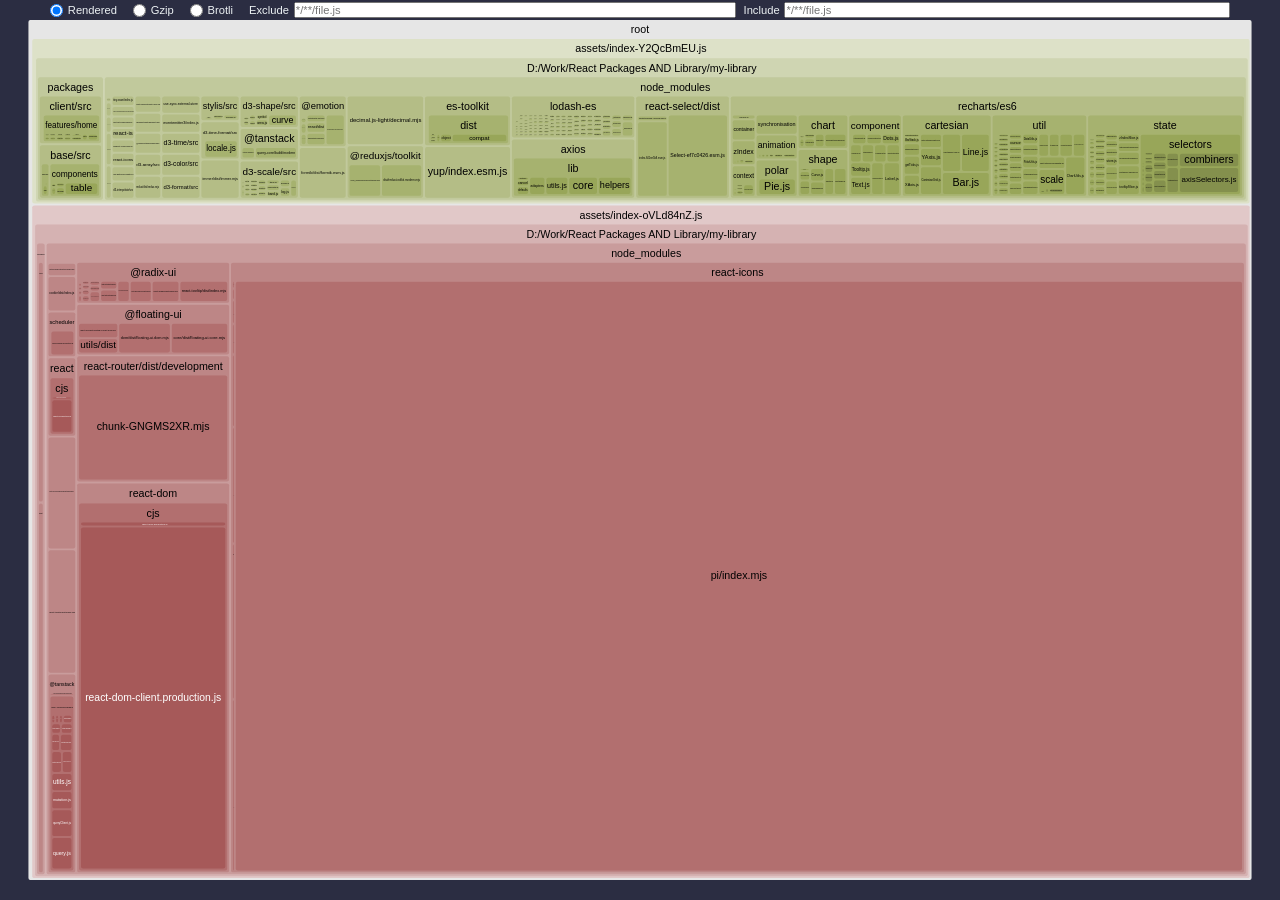
==== commit b328e806: "Updates" ====
--- a/stats.html
+++ b/stats.html
@@ -4930,7 +4930,7 @@
   </script>
   <script>
     /*<!--*/
-    const data = {"version":2,"tree":{"name":"root","children":[{"name":"assets/index-DbbZSWs4.js","children":[{"name":"\u0000vite","children":[{"uid":"5d58932e-1","name":"modulepreload-polyfill.js"},{"uid":"5d58932e-107","name":"preload-helper.js"}]},{"uid":"5d58932e-3","name":"\u0000commonjsHelpers.js"},{"name":"\u0000D:/Work/React Packages AND Library/my-library/node_modules","children":[{"name":"react","children":[{"uid":"5d58932e-5","name":"jsx-runtime.js?commonjs-module"},{"name":"cjs","children":[{"uid":"5d58932e-7","name":"react-jsx-runtime.production.js?commonjs-exports"},{"uid":"5d58932e-17","name":"react.production.js?commonjs-exports"}]},{"uid":"5d58932e-13","name":"jsx-runtime.js?commonjs-es-import"},{"uid":"5d58932e-15","name":"index.js?commonjs-module"},{"uid":"5d58932e-23","name":"index.js?commonjs-es-import"}]},{"name":"react-dom","children":[{"uid":"5d58932e-25","name":"client.js?commonjs-module"},{"name":"cjs","children":[{"uid":"5d58932e-27","name":"react-dom-client.production.js?commonjs-exports"},{"uid":"5d58932e-39","name":"react-dom.production.js?commonjs-exports"}]},{"uid":"5d58932e-37","name":"index.js?commonjs-module"},{"uid":"5d58932e-49","name":"client.js?commonjs-es-import"},{"uid":"5d58932e-69","name":"index.js?commonjs-es-import"}]},{"name":"scheduler","children":[{"uid":"5d58932e-29","name":"index.js?commonjs-module"},{"name":"cjs/scheduler.production.js?commonjs-exports","uid":"5d58932e-31"}]},{"name":"cookie/dist","children":[{"uid":"5d58932e-61","name":"index.js?commonjs-exports"},{"uid":"5d58932e-65","name":"index.js?commonjs-es-import"}]},{"name":"react-lazy-load-image-component/build","children":[{"uid":"5d58932e-121","name":"index.js?commonjs-module"},{"uid":"5d58932e-125","name":"index.js?commonjs-es-import"}]}]},{"name":"D:/Work/React Packages AND Library/my-library","children":[{"name":"node_modules","children":[{"name":"react","children":[{"name":"cjs","children":[{"uid":"5d58932e-9","name":"react-jsx-runtime.production.js"},{"uid":"5d58932e-19","name":"react.production.js"}]},{"uid":"5d58932e-11","name":"jsx-runtime.js"},{"uid":"5d58932e-21","name":"index.js"}]},{"name":"scheduler","children":[{"name":"cjs/scheduler.production.js","uid":"5d58932e-33"},{"uid":"5d58932e-35","name":"index.js"}]},{"name":"react-dom","children":[{"name":"cjs","children":[{"uid":"5d58932e-41","name":"react-dom.production.js"},{"uid":"5d58932e-45","name":"react-dom-client.production.js"}]},{"uid":"5d58932e-43","name":"index.js"},{"uid":"5d58932e-47","name":"client.js"}]},{"name":"cookie/dist/index.js","uid":"5d58932e-63"},{"name":"react-router/dist/development","children":[{"uid":"5d58932e-67","name":"chunk-GNGMS2XR.mjs"},{"uid":"5d58932e-71","name":"dom-export.mjs"}]},{"name":"@tanstack","children":[{"name":"query-core/build/modern","children":[{"uid":"5d58932e-73","name":"subscribable.js"},{"uid":"5d58932e-75","name":"utils.js"},{"uid":"5d58932e-77","name":"focusManager.js"},{"uid":"5d58932e-79","name":"onlineManager.js"},{"uid":"5d58932e-81","name":"thenable.js"},{"uid":"5d58932e-83","name":"retryer.js"},{"uid":"5d58932e-85","name":"notifyManager.js"},{"uid":"5d58932e-87","name":"removable.js"},{"uid":"5d58932e-89","name":"query.js"},{"uid":"5d58932e-91","name":"queryCache.js"},{"uid":"5d58932e-93","name":"mutation.js"},{"uid":"5d58932e-95","name":"mutationCache.js"},{"uid":"5d58932e-97","name":"infiniteQueryBehavior.js"},{"uid":"5d58932e-99","name":"queryClient.js"}]},{"name":"react-query/build/modern/QueryClientProvider.js","uid":"5d58932e-101"}]},{"name":"clsx/dist/clsx.mjs","uid":"5d58932e-103"},{"name":"react-toastify/dist/index.mjs","uid":"5d58932e-105"},{"name":"react-lazy-load-image-component/build/index.js","uid":"5d58932e-123"},{"name":"@radix-ui","children":[{"name":"primitive/dist/index.mjs","uid":"5d58932e-133"},{"name":"react-compose-refs/dist/index.mjs","uid":"5d58932e-135"},{"name":"react-context/dist/index.mjs","uid":"5d58932e-137"},{"name":"react-slot/dist/index.mjs","uid":"5d58932e-139"},{"name":"react-primitive/dist/index.mjs","uid":"5d58932e-141"},{"name":"react-use-callback-ref/dist/index.mjs","uid":"5d58932e-143"},{"name":"react-use-escape-keydown/dist/index.mjs","uid":"5d58932e-145"},{"name":"react-dismissable-layer/dist/index.mjs","uid":"5d58932e-147"},{"name":"react-use-layout-effect/dist/index.mjs","uid":"5d58932e-149"},{"name":"react-id/dist/index.mjs","uid":"5d58932e-151"},{"name":"react-arrow/dist/index.mjs","uid":"5d58932e-163"},{"name":"react-use-size/dist/index.mjs","uid":"5d58932e-165"},{"name":"react-popper/dist/index.mjs","uid":"5d58932e-167"},{"name":"react-portal/dist/index.mjs","uid":"5d58932e-169"},{"name":"react-presence/dist/index.mjs","uid":"5d58932e-171"},{"name":"react-use-controllable-state/dist/index.mjs","uid":"5d58932e-173"},{"name":"react-visually-hidden/dist/index.mjs","uid":"5d58932e-175"},{"name":"react-tooltip/dist/index.mjs","uid":"5d58932e-177"}]},{"name":"@floating-ui","children":[{"name":"utils/dist","children":[{"uid":"5d58932e-153","name":"floating-ui.utils.mjs"},{"uid":"5d58932e-157","name":"floating-ui.utils.dom.mjs"}]},{"name":"core/dist/floating-ui.core.mjs","uid":"5d58932e-155"},{"name":"dom/dist/floating-ui.dom.mjs","uid":"5d58932e-159"},{"name":"react-dom/dist/floating-ui.react-dom.mjs","uid":"5d58932e-161"}]},{"name":"react-icons","children":[{"name":"lib","children":[{"uid":"5d58932e-181","name":"iconContext.mjs"},{"uid":"5d58932e-183","name":"iconBase.mjs"}]},{"name":"ai/index.mjs","uid":"5d58932e-185"},{"name":"fi/index.mjs","uid":"5d58932e-187"},{"name":"md/index.mjs","uid":"5d58932e-189"},{"name":"sl/index.mjs","uid":"5d58932e-191"},{"name":"bi/index.mjs","uid":"5d58932e-193"},{"name":"fa/index.mjs","uid":"5d58932e-197"},{"name":"io5/index.mjs","uid":"5d58932e-201"},{"name":"pi/index.mjs","uid":"5d58932e-203"}]},{"name":"react-error-boundary/dist/react-error-boundary.esm.js","uid":"5d58932e-223"}]},{"name":"packages","children":[{"name":"base/src","children":[{"name":"helpers/contexts","children":[{"uid":"5d58932e-51","name":"AuthContext.tsx"},{"uid":"5d58932e-53","name":"StateContext.tsx"},{"uid":"5d58932e-55","name":"ThemeContext.tsx"},{"uid":"5d58932e-57","name":"DirectionContext.tsx"}]},{"name":"components","children":[{"name":"loading/index.tsx","uid":"5d58932e-109"},{"name":"typography/index.tsx","uid":"5d58932e-113"},{"name":"spinner/SimpleSpinner.tsx","uid":"5d58932e-117"},{"name":"button/index.tsx","uid":"5d58932e-119"},{"name":"image/index.tsx","uid":"5d58932e-127"},{"name":"input/TextInput.tsx","uid":"5d58932e-129"},{"name":"switch/Switch.tsx","uid":"5d58932e-131"},{"name":"tooltip/CustomTooltip.tsx","uid":"5d58932e-179"},{"name":"dropDownMenu/DropDoewnMenu.tsx","uid":"5d58932e-195"},{"name":"Error/index.tsx","uid":"5d58932e-211"},{"name":"ErrorBoundary/ErrorBoundary.tsx","uid":"5d58932e-225"}]}]},{"name":"client","children":[{"name":"src","children":[{"uid":"5d58932e-59","name":"index.css"},{"name":"layout","children":[{"name":"AuthLayout/index.tsx","uid":"5d58932e-111"},{"name":"MainLayout","children":[{"uid":"5d58932e-115","name":"Footer.tsx"},{"uid":"5d58932e-199","name":"Header.tsx"},{"name":"sidebar/MobileMenu","children":[{"uid":"5d58932e-205","name":"SidebarMobileItems.tsx"},{"uid":"5d58932e-207","name":"SidebarMobile.tsx"}]},{"uid":"5d58932e-209","name":"index.tsx"}]}]},{"name":"Pages/NotFoundPage/index.tsx","uid":"5d58932e-213"},{"name":"Routes","children":[{"uid":"5d58932e-215","name":"GuestRoute.tsx"},{"uid":"5d58932e-217","name":"ProtectedRoute.tsx"}]},{"uid":"5d58932e-219","name":"router.tsx"},{"uid":"5d58932e-221","name":"App.tsx"},{"uid":"5d58932e-227","name":"main.tsx"}]},{"uid":"5d58932e-229","name":"index.html"}]}]}]}]},{"name":"assets/index-L6bhAU1i.js","children":[{"name":"D:/Work/React Packages AND Library/my-library","children":[{"name":"node_modules","children":[{"name":"@tanstack","children":[{"name":"query-core/build/modern","children":[{"uid":"5d58932e-231","name":"queryObserver.js"},{"uid":"5d58932e-233","name":"mutationObserver.js"}]},{"name":"react-query/build/modern","children":[{"uid":"5d58932e-235","name":"isRestoring.js"},{"uid":"5d58932e-237","name":"QueryErrorResetBoundary.js"},{"uid":"5d58932e-239","name":"utils.js"},{"uid":"5d58932e-241","name":"errorBoundaryUtils.js"},{"uid":"5d58932e-243","name":"suspense.js"},{"uid":"5d58932e-245","name":"useBaseQuery.js"},{"uid":"5d58932e-247","name":"useQuery.js"},{"uid":"5d58932e-249","name":"useMutation.js"}]}]},{"name":"react-icons","children":[{"name":"io/index.mjs","uid":"5d58932e-255"},{"name":"tb/index.mjs","uid":"5d58932e-655"},{"name":"ri/index.mjs","uid":"5d58932e-661"}]},{"name":"axios","children":[{"name":"lib","children":[{"name":"helpers","children":[{"uid":"5d58932e-267","name":"bind.js"},{"uid":"5d58932e-273","name":"null.js"},{"uid":"5d58932e-275","name":"toFormData.js"},{"uid":"5d58932e-277","name":"AxiosURLSearchParams.js"},{"uid":"5d58932e-279","name":"buildURL.js"},{"uid":"5d58932e-297","name":"toURLEncodedForm.js"},{"uid":"5d58932e-299","name":"formDataToJSON.js"},{"uid":"5d58932e-303","name":"parseHeaders.js"},{"uid":"5d58932e-315","name":"parseProtocol.js"},{"uid":"5d58932e-317","name":"speedometer.js"},{"uid":"5d58932e-319","name":"throttle.js"},{"uid":"5d58932e-321","name":"progressEventReducer.js"},{"uid":"5d58932e-323","name":"isURLSameOrigin.js"},{"uid":"5d58932e-325","name":"cookies.js"},{"uid":"5d58932e-327","name":"isAbsoluteURL.js"},{"uid":"5d58932e-329","name":"combineURLs.js"},{"uid":"5d58932e-335","name":"resolveConfig.js"},{"uid":"5d58932e-339","name":"composeSignals.js"},{"uid":"5d58932e-341","name":"trackStream.js"},{"uid":"5d58932e-351","name":"validator.js"},{"uid":"5d58932e-357","name":"spread.js"},{"uid":"5d58932e-359","name":"isAxiosError.js"},{"uid":"5d58932e-361","name":"HttpStatusCode.js"}]},{"uid":"5d58932e-269","name":"utils.js"},{"name":"core","children":[{"uid":"5d58932e-271","name":"AxiosError.js"},{"uid":"5d58932e-281","name":"InterceptorManager.js"},{"uid":"5d58932e-305","name":"AxiosHeaders.js"},{"uid":"5d58932e-307","name":"transformData.js"},{"uid":"5d58932e-313","name":"settle.js"},{"uid":"5d58932e-331","name":"buildFullPath.js"},{"uid":"5d58932e-333","name":"mergeConfig.js"},{"uid":"5d58932e-347","name":"dispatchRequest.js"},{"uid":"5d58932e-353","name":"Axios.js"}]},{"name":"defaults","children":[{"uid":"5d58932e-283","name":"transitional.js"},{"uid":"5d58932e-301","name":"index.js"}]},{"name":"platform","children":[{"name":"browser","children":[{"name":"classes","children":[{"uid":"5d58932e-285","name":"URLSearchParams.js"},{"uid":"5d58932e-287","name":"FormData.js"},{"uid":"5d58932e-289","name":"Blob.js"}]},{"uid":"5d58932e-291","name":"index.js"}]},{"name":"common/utils.js","uid":"5d58932e-293"},{"uid":"5d58932e-295","name":"index.js"}]},{"name":"cancel","children":[{"uid":"5d58932e-309","name":"isCancel.js"},{"uid":"5d58932e-311","name":"CanceledError.js"},{"uid":"5d58932e-355","name":"CancelToken.js"}]},{"name":"adapters","children":[{"uid":"5d58932e-337","name":"xhr.js"},{"uid":"5d58932e-343","name":"fetch.js"},{"uid":"5d58932e-345","name":"adapters.js"}]},{"name":"env/data.js","uid":"5d58932e-349"},{"uid":"5d58932e-363","name":"axios.js"}]},{"uid":"5d58932e-365","name":"index.js"}]},{"name":"deepmerge/dist/es.js","uid":"5d58932e-383"},{"name":"lodash-es","children":[{"uid":"5d58932e-385","name":"_freeGlobal.js"},{"uid":"5d58932e-387","name":"_root.js"},{"uid":"5d58932e-389","name":"_Symbol.js"},{"uid":"5d58932e-391","name":"_getRawTag.js"},{"uid":"5d58932e-393","name":"_objectToString.js"},{"uid":"5d58932e-395","name":"_baseGetTag.js"},{"uid":"5d58932e-397","name":"_overArg.js"},{"uid":"5d58932e-399","name":"_getPrototype.js"},{"uid":"5d58932e-401","name":"isObjectLike.js"},{"uid":"5d58932e-403","name":"isPlainObject.js"},{"uid":"5d58932e-405","name":"_listCacheClear.js"},{"uid":"5d58932e-407","name":"eq.js"},{"uid":"5d58932e-409","name":"_assocIndexOf.js"},{"uid":"5d58932e-411","name":"_listCacheDelete.js"},{"uid":"5d58932e-413","name":"_listCacheGet.js"},{"uid":"5d58932e-415","name":"_listCacheHas.js"},{"uid":"5d58932e-417","name":"_listCacheSet.js"},{"uid":"5d58932e-419","name":"_ListCache.js"},{"uid":"5d58932e-421","name":"_stackClear.js"},{"uid":"5d58932e-423","name":"_stackDelete.js"},{"uid":"5d58932e-425","name":"_stackGet.js"},{"uid":"5d58932e-427","name":"_stackHas.js"},{"uid":"5d58932e-429","name":"isObject.js"},{"uid":"5d58932e-431","name":"isFunction.js"},{"uid":"5d58932e-433","name":"_coreJsData.js"},{"uid":"5d58932e-435","name":"_isMasked.js"},{"uid":"5d58932e-437","name":"_toSource.js"},{"uid":"5d58932e-439","name":"_baseIsNative.js"},{"uid":"5d58932e-441","name":"_getValue.js"},{"uid":"5d58932e-443","name":"_getNative.js"},{"uid":"5d58932e-445","name":"_Map.js"},{"uid":"5d58932e-447","name":"_nativeCreate.js"},{"uid":"5d58932e-449","name":"_hashClear.js"},{"uid":"5d58932e-451","name":"_hashDelete.js"},{"uid":"5d58932e-453","name":"_hashGet.js"},{"uid":"5d58932e-455","name":"_hashHas.js"},{"uid":"5d58932e-457","name":"_hashSet.js"},{"uid":"5d58932e-459","name":"_Hash.js"},{"uid":"5d58932e-461","name":"_mapCacheClear.js"},{"uid":"5d58932e-463","name":"_isKeyable.js"},{"uid":"5d58932e-465","name":"_getMapData.js"},{"uid":"5d58932e-467","name":"_mapCacheDelete.js"},{"uid":"5d58932e-469","name":"_mapCacheGet.js"},{"uid":"5d58932e-471","name":"_mapCacheHas.js"},{"uid":"5d58932e-473","name":"_mapCacheSet.js"},{"uid":"5d58932e-475","name":"_MapCache.js"},{"uid":"5d58932e-477","name":"_stackSet.js"},{"uid":"5d58932e-479","name":"_Stack.js"},{"uid":"5d58932e-481","name":"_arrayEach.js"},{"uid":"5d58932e-483","name":"_defineProperty.js"},{"uid":"5d58932e-485","name":"_baseAssignValue.js"},{"uid":"5d58932e-487","name":"_assignValue.js"},{"uid":"5d58932e-489","name":"_copyObject.js"},{"uid":"5d58932e-491","name":"_baseTimes.js"},{"uid":"5d58932e-493","name":"_baseIsArguments.js"},{"uid":"5d58932e-495","name":"isArguments.js"},{"uid":"5d58932e-497","name":"isArray.js"},{"uid":"5d58932e-499","name":"stubFalse.js"},{"uid":"5d58932e-501","name":"isBuffer.js"},{"uid":"5d58932e-503","name":"_isIndex.js"},{"uid":"5d58932e-505","name":"isLength.js"},{"uid":"5d58932e-507","name":"_baseIsTypedArray.js"},{"uid":"5d58932e-509","name":"_baseUnary.js"},{"uid":"5d58932e-511","name":"_nodeUtil.js"},{"uid":"5d58932e-513","name":"isTypedArray.js"},{"uid":"5d58932e-515","name":"_arrayLikeKeys.js"},{"uid":"5d58932e-517","name":"_isPrototype.js"},{"uid":"5d58932e-519","name":"_nativeKeys.js"},{"uid":"5d58932e-521","name":"_baseKeys.js"},{"uid":"5d58932e-523","name":"isArrayLike.js"},{"uid":"5d58932e-525","name":"keys.js"},{"uid":"5d58932e-527","name":"_baseAssign.js"},{"uid":"5d58932e-529","name":"_nativeKeysIn.js"},{"uid":"5d58932e-531","name":"_baseKeysIn.js"},{"uid":"5d58932e-533","name":"keysIn.js"},{"uid":"5d58932e-535","name":"_baseAssignIn.js"},{"uid":"5d58932e-537","name":"_cloneBuffer.js"},{"uid":"5d58932e-539","name":"_copyArray.js"},{"uid":"5d58932e-541","name":"_arrayFilter.js"},{"uid":"5d58932e-543","name":"stubArray.js"},{"uid":"5d58932e-545","name":"_getSymbols.js"},{"uid":"5d58932e-547","name":"_copySymbols.js"},{"uid":"5d58932e-549","name":"_arrayPush.js"},{"uid":"5d58932e-551","name":"_getSymbolsIn.js"},{"uid":"5d58932e-553","name":"_copySymbolsIn.js"},{"uid":"5d58932e-555","name":"_baseGetAllKeys.js"},{"uid":"5d58932e-557","name":"_getAllKeys.js"},{"uid":"5d58932e-559","name":"_getAllKeysIn.js"},{"uid":"5d58932e-561","name":"_DataView.js"},{"uid":"5d58932e-563","name":"_Promise.js"},{"uid":"5d58932e-565","name":"_Set.js"},{"uid":"5d58932e-567","name":"_WeakMap.js"},{"uid":"5d58932e-569","name":"_getTag.js"},{"uid":"5d58932e-571","name":"_initCloneArray.js"},{"uid":"5d58932e-573","name":"_Uint8Array.js"},{"uid":"5d58932e-575","name":"_cloneArrayBuffer.js"},{"uid":"5d58932e-577","name":"_cloneDataView.js"},{"uid":"5d58932e-579","name":"_cloneRegExp.js"},{"uid":"5d58932e-581","name":"_cloneSymbol.js"},{"uid":"5d58932e-583","name":"_cloneTypedArray.js"},{"uid":"5d58932e-585","name":"_initCloneByTag.js"},{"uid":"5d58932e-587","name":"_baseCreate.js"},{"uid":"5d58932e-589","name":"_initCloneObject.js"},{"uid":"5d58932e-591","name":"_baseIsMap.js"},{"uid":"5d58932e-593","name":"isMap.js"},{"uid":"5d58932e-595","name":"_baseIsSet.js"},{"uid":"5d58932e-597","name":"isSet.js"},{"uid":"5d58932e-599","name":"_baseClone.js"},{"uid":"5d58932e-601","name":"cloneDeep.js"},{"uid":"5d58932e-607","name":"clone.js"},{"uid":"5d58932e-609","name":"_arrayMap.js"},{"uid":"5d58932e-611","name":"isSymbol.js"},{"uid":"5d58932e-613","name":"memoize.js"},{"uid":"5d58932e-615","name":"_memoizeCapped.js"},{"uid":"5d58932e-617","name":"_stringToPath.js"},{"uid":"5d58932e-619","name":"_toKey.js"},{"uid":"5d58932e-621","name":"_baseToString.js"},{"uid":"5d58932e-623","name":"toString.js"},{"uid":"5d58932e-625","name":"toPath.js"}]},{"name":"react-fast-compare/index.js","uid":"5d58932e-603"},{"name":"react-is","children":[{"name":"cjs/react-is.production.min.js","uid":"5d58932e-631"},{"uid":"5d58932e-633","name":"index.js"}]},{"name":"hoist-non-react-statics/dist/hoist-non-react-statics.cjs.js","uid":"5d58932e-635"},{"name":"formik/dist/formik.esm.js","uid":"5d58932e-639"},{"name":"@babel/runtime/helpers/esm","children":[{"uid":"5d58932e-663","name":"typeof.js"},{"uid":"5d58932e-665","name":"toPrimitive.js"},{"uid":"5d58932e-667","name":"toPropertyKey.js"},{"uid":"5d58932e-669","name":"defineProperty.js"},{"uid":"5d58932e-671","name":"objectSpread2.js"},{"uid":"5d58932e-673","name":"arrayWithHoles.js"},{"uid":"5d58932e-675","name":"iterableToArrayLimit.js"},{"uid":"5d58932e-677","name":"arrayLikeToArray.js"},{"uid":"5d58932e-679","name":"unsupportedIterableToArray.js"},{"uid":"5d58932e-681","name":"nonIterableRest.js"},{"uid":"5d58932e-683","name":"slicedToArray.js"},{"uid":"5d58932e-685","name":"objectWithoutPropertiesLoose.js"},{"uid":"5d58932e-687","name":"objectWithoutProperties.js"},{"uid":"5d58932e-691","name":"extends.js"},{"uid":"5d58932e-693","name":"classCallCheck.js"},{"uid":"5d58932e-695","name":"createClass.js"},{"uid":"5d58932e-697","name":"setPrototypeOf.js"},{"uid":"5d58932e-699","name":"inherits.js"},{"uid":"5d58932e-701","name":"getPrototypeOf.js"},{"uid":"5d58932e-703","name":"isNativeReflectConstruct.js"},{"uid":"5d58932e-705","name":"assertThisInitialized.js"},{"uid":"5d58932e-707","name":"possibleConstructorReturn.js"},{"uid":"5d58932e-709","name":"createSuper.js"},{"uid":"5d58932e-711","name":"arrayWithoutHoles.js"},{"uid":"5d58932e-713","name":"iterableToArray.js"},{"uid":"5d58932e-715","name":"nonIterableSpread.js"},{"uid":"5d58932e-717","name":"toConsumableArray.js"},{"uid":"5d58932e-751","name":"taggedTemplateLiteral.js"}]},{"name":"react-select/dist","children":[{"uid":"5d58932e-689","name":"useStateManager-7e1e8489.esm.js"},{"uid":"5d58932e-755","name":"index-641ee5b8.esm.js"},{"uid":"5d58932e-759","name":"Select-ef7c0426.esm.js"},{"uid":"5d58932e-761","name":"react-select.esm.js"}]},{"name":"@emotion","children":[{"name":"sheet/dist/emotion-sheet.esm.js","uid":"5d58932e-719"},{"name":"memoize/dist/emotion-memoize.esm.js","uid":"5d58932e-733"},{"name":"cache/dist/emotion-cache.browser.esm.js","uid":"5d58932e-735"},{"name":"utils/dist/emotion-utils.browser.esm.js","uid":"5d58932e-737"},{"name":"hash/dist/emotion-hash.esm.js","uid":"5d58932e-739"},{"name":"unitless/dist/emotion-unitless.esm.js","uid":"5d58932e-741"},{"name":"serialize/dist/emotion-serialize.esm.js","uid":"5d58932e-743"},{"name":"use-insertion-effect-with-fallbacks/dist/emotion-use-insertion-effect-with-fallbacks.browser.esm.js","uid":"5d58932e-745"},{"name":"react/dist","children":[{"uid":"5d58932e-747","name":"emotion-element-f0de968e.browser.esm.js"},{"uid":"5d58932e-749","name":"emotion-react.browser.esm.js"}]}]},{"name":"stylis/src","children":[{"uid":"5d58932e-721","name":"Enum.js"},{"uid":"5d58932e-723","name":"Utility.js"},{"uid":"5d58932e-725","name":"Tokenizer.js"},{"uid":"5d58932e-727","name":"Parser.js"},{"uid":"5d58932e-729","name":"Serializer.js"},{"uid":"5d58932e-731","name":"Middleware.js"}]},{"name":"use-isomorphic-layout-effect/dist/use-isomorphic-layout-effect.browser.esm.js","uid":"5d58932e-753"},{"name":"memoize-one/dist/memoize-one.esm.js","uid":"5d58932e-757"},{"name":"property-expr/index.js","uid":"5d58932e-789"},{"name":"tiny-case/index.js","uid":"5d58932e-793"},{"name":"toposort/index.js","uid":"5d58932e-799"},{"name":"yup/index.esm.js","uid":"5d58932e-803"},{"name":"recharts/es6","children":[{"name":"util","children":[{"uid":"5d58932e-821","name":"excludeEventProps.js"},{"uid":"5d58932e-823","name":"svgPropertiesNoEvents.js"},{"uid":"5d58932e-825","name":"svgPropertiesAndEvents.js"},{"uid":"5d58932e-925","name":"round.js"},{"uid":"5d58932e-927","name":"DataUtils.js"},{"uid":"5d58932e-931","name":"types.js"},{"uid":"5d58932e-933","name":"resolveDefaultProps.js"},{"name":"payload/getUniqPayload.js","uid":"5d58932e-1059"},{"uid":"5d58932e-1119","name":"useElementOffset.js"},{"uid":"5d58932e-1131","name":"getSliced.js"},{"uid":"5d58932e-1133","name":"isWellBehavedNumber.js"},{"uid":"5d58932e-1135","name":"ChartUtils.js"},{"uid":"5d58932e-1141","name":"Constants.js"},{"uid":"5d58932e-1165","name":"LogUtils.js"},{"uid":"5d58932e-1189","name":"propsAreEqual.js"},{"name":"tooltip/translate.js","uid":"5d58932e-1193"},{"uid":"5d58932e-1195","name":"Global.js"},{"uid":"5d58932e-1197","name":"usePrefersReducedMotion.js"},{"name":"cursor","children":[{"uid":"5d58932e-1207","name":"getCursorRectangle.js"},{"uid":"5d58932e-1231","name":"getRadialCursorPoints.js"},{"uid":"5d58932e-1235","name":"getCursorPoints.js"}]},{"uid":"5d58932e-1225","name":"useAnimationId.js"},{"uid":"5d58932e-1229","name":"PolarUtils.js"},{"uid":"5d58932e-1255","name":"isDomainSpecifiedByUser.js"},{"name":"scale","children":[{"name":"util/arithmetic.js","uid":"5d58932e-1259"},{"uid":"5d58932e-1261","name":"getNiceTickValues.js"},{"uid":"5d58932e-1295","name":"RechartsScale.js"},{"uid":"5d58932e-1459","name":"createCategoricalInverse.js"}]},{"uid":"5d58932e-1273","name":"getAxisTypeBasedOnLayout.js"},{"name":"stacks/getStackSeriesIdentifier.js","uid":"5d58932e-1281"},{"uid":"5d58932e-1491","name":"getActiveCoordinate.js"},{"uid":"5d58932e-1511","name":"Events.js"},{"uid":"5d58932e-1525","name":"LRUCache.js"},{"uid":"5d58932e-1527","name":"DOMUtils.js"},{"uid":"5d58932e-1529","name":"ReduceCSSCalc.js"},{"uid":"5d58932e-1545","name":"getClassNameFromUnknown.js"},{"uid":"5d58932e-1551","name":"ReactUtils.js"},{"uid":"5d58932e-1563","name":"ActiveShapeUtils.js"},{"uid":"5d58932e-1571","name":"useId.js"},{"uid":"5d58932e-1573","name":"useUniqueId.js"},{"uid":"5d58932e-1609","name":"CartesianUtils.js"},{"uid":"5d58932e-1615","name":"getEveryNth.js"},{"uid":"5d58932e-1617","name":"TickUtils.js"},{"uid":"5d58932e-1623","name":"YAxisUtils.js"},{"uid":"5d58932e-1639","name":"getRadiusAndStrokeWidthFromDot.js"},{"uid":"5d58932e-1647","name":"BarUtils.js"},{"uid":"5d58932e-1655","name":"axisPropsAreEqual.js"},{"uid":"5d58932e-1663","name":"getRelativeCoordinate.js"},{"uid":"5d58932e-1675","name":"createEventProxy.js"},{"uid":"5d58932e-1699","name":"useReportScale.js"}]},{"name":"container","children":[{"uid":"5d58932e-827","name":"Surface.js"},{"uid":"5d58932e-829","name":"Layer.js"},{"uid":"5d58932e-1613","name":"ClipPathProvider.js"},{"uid":"5d58932e-1697","name":"RootSurface.js"}]},{"name":"context","children":[{"uid":"5d58932e-831","name":"legendPortalContext.js"},{"uid":"5d58932e-1145","name":"PanoramaContext.js"},{"uid":"5d58932e-1171","name":"chartLayoutContext.js"},{"uid":"5d58932e-1201","name":"accessibilityContext.js"},{"uid":"5d58932e-1489","name":"useTooltipAxis.js"},{"uid":"5d58932e-1503","name":"tooltipPortalContext.js"},{"uid":"5d58932e-1565","name":"tooltipContext.js"},{"uid":"5d58932e-1575","name":"RegisterGraphicalItemId.js"},{"uid":"5d58932e-1605","name":"chartDataContext.js"},{"uid":"5d58932e-1633","name":"ErrorBarContext.js"}]},{"name":"shape","children":[{"uid":"5d58932e-929","name":"Symbols.js"},{"uid":"5d58932e-1203","name":"Curve.js"},{"uid":"5d58932e-1205","name":"Cross.js"},{"uid":"5d58932e-1227","name":"Rectangle.js"},{"uid":"5d58932e-1233","name":"Sector.js"},{"uid":"5d58932e-1539","name":"Dot.js"},{"uid":"5d58932e-1561","name":"Trapezoid.js"}]},{"name":"state","children":[{"uid":"5d58932e-1079","name":"RechartsReduxContext.js"},{"uid":"5d58932e-1081","name":"hooks.js"},{"name":"selectors","children":[{"uid":"5d58932e-1117","name":"legendSelectors.js"},{"uid":"5d58932e-1137","name":"containerSelectors.js"},{"uid":"5d58932e-1139","name":"selectAllAxes.js"},{"uid":"5d58932e-1143","name":"selectChartOffsetInternal.js"},{"uid":"5d58932e-1147","name":"brushSelectors.js"},{"uid":"5d58932e-1253","name":"dataSelectors.js"},{"uid":"5d58932e-1263","name":"rootPropsSelectors.js"},{"name":"combiners","children":[{"uid":"5d58932e-1271","name":"combineAxisRangeWithReverse.js"},{"uid":"5d58932e-1283","name":"combineDisplayedStackedData.js"},{"uid":"5d58932e-1297","name":"combineCheckedDomain.js"},{"uid":"5d58932e-1455","name":"combineConfiguredScale.js"},{"uid":"5d58932e-1457","name":"combineRealScaleType.js"},{"uid":"5d58932e-1461","name":"combineInverseScaleFunction.js"},{"uid":"5d58932e-1467","name":"combineActiveLabel.js"},{"uid":"5d58932e-1473","name":"combineTooltipInteractionState.js"},{"uid":"5d58932e-1475","name":"combineActiveTooltipIndex.js"},{"uid":"5d58932e-1477","name":"combineCoordinateForDefaultIndex.js"},{"uid":"5d58932e-1479","name":"combineTooltipPayloadConfigurations.js"},{"uid":"5d58932e-1485","name":"combineTooltipPayload.js"},{"uid":"5d58932e-1595","name":"combineBarSizeList.js"},{"uid":"5d58932e-1597","name":"combineAllBarPositions.js"},{"uid":"5d58932e-1599","name":"combineStackedData.js"},{"uid":"5d58932e-1601","name":"combineBarPosition.js"}]},{"uid":"5d58932e-1275","name":"polarAxisSelectors.js"},{"uid":"5d58932e-1277","name":"pickAxisType.js"},{"uid":"5d58932e-1279","name":"pickAxisId.js"},{"uid":"5d58932e-1287","name":"numberDomainEqualityCheck.js"},{"uid":"5d58932e-1289","name":"arrayEqualityCheck.js"},{"uid":"5d58932e-1291","name":"selectTooltipAxisType.js"},{"uid":"5d58932e-1293","name":"selectTooltipAxisId.js"},{"uid":"5d58932e-1463","name":"axisSelectors.js"},{"uid":"5d58932e-1465","name":"selectTooltipEventType.js"},{"uid":"5d58932e-1469","name":"selectTooltipSettings.js"},{"uid":"5d58932e-1481","name":"selectTooltipPayloadSearcher.js"},{"uid":"5d58932e-1483","name":"selectTooltipState.js"},{"uid":"5d58932e-1487","name":"tooltipSelectors.js"},{"uid":"5d58932e-1493","name":"selectors.js"},{"uid":"5d58932e-1541","name":"polarSelectors.js"},{"uid":"5d58932e-1547","name":"pieSelectors.js"},{"uid":"5d58932e-1587","name":"selectChartOffset.js"},{"uid":"5d58932e-1589","name":"selectPlotArea.js"},{"uid":"5d58932e-1637","name":"lineSelectors.js"},{"uid":"5d58932e-1643","name":"graphicalItemSelectors.js"},{"uid":"5d58932e-1649","name":"barSelectors.js"},{"uid":"5d58932e-1661","name":"selectActivePropsFromChartPointer.js"},{"uid":"5d58932e-1679","name":"touchSelectors.js"}]},{"uid":"5d58932e-1129","name":"layoutSlice.js"},{"uid":"5d58932e-1175","name":"legendSlice.js"},{"name":"types/StackedGraphicalItem.js","uid":"5d58932e-1285"},{"uid":"5d58932e-1471","name":"tooltipSlice.js"},{"uid":"5d58932e-1497","name":"zIndexSlice.js"},{"uid":"5d58932e-1513","name":"optionsSlice.js"},{"uid":"5d58932e-1517","name":"chartDataSlice.js"},{"uid":"5d58932e-1543","name":"polarAxisSlice.js"},{"uid":"5d58932e-1567","name":"SetTooltipEntrySettings.js"},{"uid":"5d58932e-1569","name":"SetLegendPayload.js"},{"uid":"5d58932e-1577","name":"graphicalItemsSlice.js"},{"uid":"5d58932e-1579","name":"SetGraphicalItem.js"},{"uid":"5d58932e-1585","name":"cartesianAxisSlice.js"},{"uid":"5d58932e-1607","name":"brushSlice.js"},{"uid":"5d58932e-1611","name":"referenceElementsSlice.js"},{"uid":"5d58932e-1625","name":"renderedTicksSlice.js"},{"uid":"5d58932e-1631","name":"errorBarSlice.js"},{"uid":"5d58932e-1665","name":"mouseEventsMiddleware.js"},{"uid":"5d58932e-1667","name":"reduxDevtoolsJsonStringifyReplacer.js"},{"uid":"5d58932e-1669","name":"rootPropsSlice.js"},{"uid":"5d58932e-1671","name":"polarOptionsSlice.js"},{"uid":"5d58932e-1673","name":"keyboardEventsMiddleware.js"},{"uid":"5d58932e-1677","name":"externalEventsMiddleware.js"},{"uid":"5d58932e-1681","name":"touchEventsMiddleware.js"},{"uid":"5d58932e-1683","name":"eventSettingsSlice.js"},{"uid":"5d58932e-1685","name":"store.js"},{"uid":"5d58932e-1687","name":"RechartsStoreProvider.js"},{"uid":"5d58932e-1689","name":"ReportMainChartProps.js"},{"uid":"5d58932e-1691","name":"ReportChartProps.js"},{"uid":"5d58932e-1693","name":"ReportEventSettings.js"},{"uid":"5d58932e-1711","name":"ReportPolarOptions.js"}]},{"name":"component","children":[{"uid":"5d58932e-1167","name":"responsiveContainerUtils.js"},{"uid":"5d58932e-1169","name":"ResponsiveContainer.js"},{"uid":"5d58932e-1191","name":"DefaultTooltipContent.js"},{"uid":"5d58932e-1199","name":"TooltipBoundingBox.js"},{"uid":"5d58932e-1501","name":"Cursor.js"},{"uid":"5d58932e-1521","name":"Tooltip.js"},{"uid":"5d58932e-1523","name":"Cell.js"},{"uid":"5d58932e-1531","name":"Text.js"},{"uid":"5d58932e-1535","name":"Label.js"},{"uid":"5d58932e-1537","name":"LabelList.js"},{"uid":"5d58932e-1583","name":"Dots.js"},{"uid":"5d58932e-1593","name":"ActivePoints.js"}]},{"name":"animation","children":[{"uid":"5d58932e-1209","name":"util.js"},{"uid":"5d58932e-1211","name":"configUpdate.js"},{"uid":"5d58932e-1213","name":"easing.js"},{"uid":"5d58932e-1215","name":"AnimationManager.js"},{"uid":"5d58932e-1217","name":"timeoutController.js"},{"uid":"5d58932e-1219","name":"createDefaultAnimationManager.js"},{"uid":"5d58932e-1221","name":"useAnimationManager.js"},{"uid":"5d58932e-1223","name":"JavascriptAnimate.js"}]},{"name":"zIndex","children":[{"uid":"5d58932e-1265","name":"DefaultZIndexes.js"},{"uid":"5d58932e-1495","name":"zIndexSelectors.js"},{"uid":"5d58932e-1499","name":"ZIndexLayer.js"},{"uid":"5d58932e-1603","name":"getZIndexFromUnknown.js"},{"uid":"5d58932e-1695","name":"ZIndexPortal.js"}]},{"name":"polar","children":[{"uid":"5d58932e-1267","name":"defaultPolarAngleAxisProps.js"},{"uid":"5d58932e-1269","name":"defaultPolarRadiusAxisProps.js"},{"uid":"5d58932e-1581","name":"Pie.js"}]},{"name":"synchronisation","children":[{"uid":"5d58932e-1515","name":"syncSelectors.js"},{"uid":"5d58932e-1519","name":"useChartSynchronisation.js"}]},{"name":"cartesian","children":[{"uid":"5d58932e-1533","name":"getCartesianPosition.js"},{"uid":"5d58932e-1619","name":"getEquidistantTicks.js"},{"uid":"5d58932e-1621","name":"getTicks.js"},{"uid":"5d58932e-1627","name":"CartesianAxis.js"},{"uid":"5d58932e-1629","name":"CartesianGrid.js"},{"uid":"5d58932e-1635","name":"GraphicalItemClipPath.js"},{"uid":"5d58932e-1641","name":"Line.js"},{"uid":"5d58932e-1651","name":"BarStack.js"},{"uid":"5d58932e-1653","name":"Bar.js"},{"uid":"5d58932e-1657","name":"XAxis.js"},{"uid":"5d58932e-1659","name":"YAxis.js"}]},{"uid":"5d58932e-1591","name":"hooks.js"},{"name":"chart","children":[{"uid":"5d58932e-1701","name":"RechartsWrapper.js"},{"uid":"5d58932e-1703","name":"CategoricalChart.js"},{"uid":"5d58932e-1705","name":"CartesianChart.js"},{"uid":"5d58932e-1707","name":"LineChart.js"},{"uid":"5d58932e-1709","name":"BarChart.js"},{"uid":"5d58932e-1713","name":"PolarChart.js"},{"uid":"5d58932e-1715","name":"PieChart.js"}]}]},{"name":"d3-shape/src","children":[{"uid":"5d58932e-833","name":"constant.js"},{"uid":"5d58932e-835","name":"math.js"},{"uid":"5d58932e-839","name":"path.js"},{"uid":"5d58932e-841","name":"array.js"},{"name":"curve","children":[{"uid":"5d58932e-843","name":"linear.js"},{"uid":"5d58932e-851","name":"bump.js"},{"uid":"5d58932e-871","name":"basis.js"},{"uid":"5d58932e-873","name":"basisClosed.js"},{"uid":"5d58932e-875","name":"basisOpen.js"},{"uid":"5d58932e-877","name":"linearClosed.js"},{"uid":"5d58932e-879","name":"monotone.js"},{"uid":"5d58932e-881","name":"natural.js"},{"uid":"5d58932e-883","name":"step.js"}]},{"uid":"5d58932e-845","name":"point.js"},{"uid":"5d58932e-847","name":"line.js"},{"uid":"5d58932e-849","name":"area.js"},{"name":"symbol","children":[{"uid":"5d58932e-853","name":"circle.js"},{"uid":"5d58932e-855","name":"cross.js"},{"uid":"5d58932e-857","name":"diamond.js"},{"uid":"5d58932e-859","name":"square.js"},{"uid":"5d58932e-861","name":"star.js"},{"uid":"5d58932e-863","name":"triangle.js"},{"uid":"5d58932e-865","name":"wye.js"}]},{"uid":"5d58932e-867","name":"symbol.js"},{"uid":"5d58932e-869","name":"noop.js"},{"name":"offset","children":[{"uid":"5d58932e-885","name":"none.js"},{"uid":"5d58932e-891","name":"expand.js"},{"uid":"5d58932e-893","name":"silhouette.js"},{"uid":"5d58932e-895","name":"wiggle.js"}]},{"name":"order/none.js","uid":"5d58932e-887"},{"uid":"5d58932e-889","name":"stack.js"}]},{"name":"d3-path/src/path.js","uid":"5d58932e-837"},{"name":"es-toolkit","children":[{"name":"dist","children":[{"name":"_internal","children":[{"uid":"5d58932e-901","name":"isUnsafeProperty.js"},{"uid":"5d58932e-987","name":"isEqualsSameValueZero.js"},{"uid":"5d58932e-1013","name":"globalThis.js"}]},{"name":"compat","children":[{"name":"_internal","children":[{"uid":"5d58932e-905","name":"isDeepKey.js"},{"uid":"5d58932e-909","name":"toKey.js"},{"uid":"5d58932e-999","name":"getSymbols.js"},{"uid":"5d58932e-1003","name":"getTag.js"},{"uid":"5d58932e-1007","name":"tags.js"},{"uid":"5d58932e-1041","name":"isIndex.js"},{"uid":"5d58932e-1091","name":"compareValues.js"},{"uid":"5d58932e-1099","name":"isKey.js"},{"uid":"5d58932e-1109","name":"isIterateeCall.js"}]},{"name":"util","children":[{"uid":"5d58932e-915","name":"toString.js"},{"uid":"5d58932e-917","name":"toPath.js"},{"uid":"5d58932e-1051","name":"iteratee.js"},{"uid":"5d58932e-1243","name":"toNumber.js"},{"uid":"5d58932e-1245","name":"toFinite.js"}]},{"name":"object","children":[{"uid":"5d58932e-919","name":"get.js"},{"uid":"5d58932e-969","name":"property.js"},{"uid":"5d58932e-1033","name":"cloneDeepWith.js"},{"uid":"5d58932e-1035","name":"cloneDeep.js"},{"uid":"5d58932e-1047","name":"has.js"}]},{"name":"predicate","children":[{"uid":"5d58932e-957","name":"isArrayLike.js"},{"uid":"5d58932e-961","name":"isObjectLike.js"},{"uid":"5d58932e-963","name":"isArrayLikeObject.js"},{"uid":"5d58932e-979","name":"isObject.js"},{"uid":"5d58932e-989","name":"isMatchWith.js"},{"uid":"5d58932e-991","name":"isMatch.js"},{"uid":"5d58932e-1025","name":"matches.js"},{"uid":"5d58932e-1045","name":"isArguments.js"},{"uid":"5d58932e-1049","name":"matchesProperty.js"},{"uid":"5d58932e-1097","name":"isSymbol.js"},{"uid":"5d58932e-1555","name":"isPlainObject.js"}]},{"name":"array","children":[{"uid":"5d58932e-1053","name":"uniqBy.js"},{"uid":"5d58932e-1101","name":"orderBy.js"},{"uid":"5d58932e-1111","name":"sortBy.js"}]},{"name":"function","children":[{"uid":"5d58932e-1157","name":"debounce.js"},{"uid":"5d58932e-1159","name":"throttle.js"}]},{"name":"math/range.js","uid":"5d58932e-1247"}]},{"name":"array","children":[{"uid":"5d58932e-939","name":"uniqBy.js"},{"uid":"5d58932e-1105","name":"flatten.js"}]},{"name":"function","children":[{"uid":"5d58932e-943","name":"ary.js"},{"uid":"5d58932e-947","name":"identity.js"},{"uid":"5d58932e-1155","name":"debounce.js"}]},{"name":"predicate","children":[{"uid":"5d58932e-955","name":"isLength.js"},{"uid":"5d58932e-983","name":"isPrimitive.js"},{"uid":"5d58932e-1015","name":"isBuffer.js"},{"uid":"5d58932e-1019","name":"isTypedArray.js"}]},{"name":"object","children":[{"uid":"5d58932e-1021","name":"cloneDeepWith.js"},{"uid":"5d58932e-1023","name":"cloneDeep.js"}]}]},{"name":"compat","children":[{"uid":"5d58932e-921","name":"get.js"},{"uid":"5d58932e-1055","name":"uniqBy.js"},{"uid":"5d58932e-1113","name":"sortBy.js"},{"uid":"5d58932e-1161","name":"throttle.js"},{"uid":"5d58932e-1249","name":"range.js"},{"uid":"5d58932e-1557","name":"isPlainObject.js"}]}]},{"name":"use-sync-external-store","children":[{"name":"cjs","children":[{"uid":"5d58932e-1069","name":"use-sync-external-store-shim.production.js"},{"name":"use-sync-external-store-shim/with-selector.production.js","uid":"5d58932e-1073"},{"uid":"5d58932e-1181","name":"use-sync-external-store-with-selector.production.js"}]},{"name":"shim","children":[{"uid":"5d58932e-1071","name":"index.js"},{"uid":"5d58932e-1075","name":"with-selector.js"}]},{"uid":"5d58932e-1183","name":"with-selector.js"}]},{"name":"reselect/dist/reselect.mjs","uid":"5d58932e-1083"},{"name":"redux/dist/redux.mjs","uid":"5d58932e-1121"},{"name":"@reduxjs/toolkit","children":[{"name":"node_modules/immer/dist/immer.mjs","uid":"5d58932e-1123"},{"name":"dist/redux-toolkit.modern.mjs","uid":"5d58932e-1127"}]},{"name":"redux-thunk/dist/redux-thunk.mjs","uid":"5d58932e-1125"},{"name":"immer/dist/immer.mjs","uid":"5d58932e-1173"},{"name":"react-redux/dist/react-redux.mjs","uid":"5d58932e-1187"},{"name":"decimal.js-light/decimal.mjs","uid":"5d58932e-1257"},{"name":"d3-array/src","children":[{"uid":"5d58932e-1299","name":"ascending.js"},{"uid":"5d58932e-1301","name":"descending.js"},{"uid":"5d58932e-1303","name":"bisector.js"},{"uid":"5d58932e-1305","name":"number.js"},{"uid":"5d58932e-1307","name":"bisect.js"},{"uid":"5d58932e-1311","name":"sort.js"},{"uid":"5d58932e-1313","name":"ticks.js"},{"uid":"5d58932e-1315","name":"max.js"},{"uid":"5d58932e-1317","name":"min.js"},{"uid":"5d58932e-1319","name":"quickselect.js"},{"uid":"5d58932e-1321","name":"quantile.js"},{"uid":"5d58932e-1323","name":"range.js"}]},{"name":"internmap/src/index.js","uid":"5d58932e-1309"},{"name":"d3-scale/src","children":[{"uid":"5d58932e-1325","name":"init.js"},{"uid":"5d58932e-1327","name":"ordinal.js"},{"uid":"5d58932e-1329","name":"band.js"},{"uid":"5d58932e-1359","name":"constant.js"},{"uid":"5d58932e-1361","name":"number.js"},{"uid":"5d58932e-1363","name":"continuous.js"},{"uid":"5d58932e-1395","name":"tickFormat.js"},{"uid":"5d58932e-1397","name":"linear.js"},{"uid":"5d58932e-1399","name":"identity.js"},{"uid":"5d58932e-1401","name":"nice.js"},{"uid":"5d58932e-1403","name":"log.js"},{"uid":"5d58932e-1405","name":"symlog.js"},{"uid":"5d58932e-1407","name":"pow.js"},{"uid":"5d58932e-1409","name":"radial.js"},{"uid":"5d58932e-1411","name":"quantile.js"},{"uid":"5d58932e-1413","name":"quantize.js"},{"uid":"5d58932e-1415","name":"threshold.js"},{"uid":"5d58932e-1443","name":"time.js"},{"uid":"5d58932e-1445","name":"utcTime.js"},{"uid":"5d58932e-1447","name":"sequential.js"},{"uid":"5d58932e-1449","name":"sequentialQuantile.js"},{"uid":"5d58932e-1451","name":"diverging.js"}]},{"name":"d3-color/src","children":[{"uid":"5d58932e-1331","name":"define.js"},{"uid":"5d58932e-1333","name":"color.js"}]},{"name":"d3-interpolate/src","children":[{"uid":"5d58932e-1335","name":"constant.js"},{"uid":"5d58932e-1337","name":"color.js"},{"uid":"5d58932e-1339","name":"rgb.js"},{"uid":"5d58932e-1341","name":"numberArray.js"},{"uid":"5d58932e-1343","name":"array.js"},{"uid":"5d58932e-1345","name":"date.js"},{"uid":"5d58932e-1347","name":"number.js"},{"uid":"5d58932e-1349","name":"object.js"},{"uid":"5d58932e-1351","name":"string.js"},{"uid":"5d58932e-1353","name":"value.js"},{"uid":"5d58932e-1355","name":"round.js"},{"uid":"5d58932e-1357","name":"piecewise.js"}]},{"name":"d3-format/src","children":[{"uid":"5d58932e-1365","name":"formatDecimal.js"},{"uid":"5d58932e-1367","name":"exponent.js"},{"uid":"5d58932e-1369","name":"formatGroup.js"},{"uid":"5d58932e-1371","name":"formatNumerals.js"},{"uid":"5d58932e-1373","name":"formatSpecifier.js"},{"uid":"5d58932e-1375","name":"formatTrim.js"},{"uid":"5d58932e-1377","name":"formatPrefixAuto.js"},{"uid":"5d58932e-1379","name":"formatRounded.js"},{"uid":"5d58932e-1381","name":"formatTypes.js"},{"uid":"5d58932e-1383","name":"identity.js"},{"uid":"5d58932e-1385","name":"locale.js"},{"uid":"5d58932e-1387","name":"defaultLocale.js"},{"uid":"5d58932e-1389","name":"precisionFixed.js"},{"uid":"5d58932e-1391","name":"precisionPrefix.js"},{"uid":"5d58932e-1393","name":"precisionRound.js"}]},{"name":"d3-time/src","children":[{"uid":"5d58932e-1417","name":"interval.js"},{"uid":"5d58932e-1419","name":"millisecond.js"},{"uid":"5d58932e-1421","name":"duration.js"},{"uid":"5d58932e-1423","name":"second.js"},{"uid":"5d58932e-1425","name":"minute.js"},{"uid":"5d58932e-1427","name":"hour.js"},{"uid":"5d58932e-1429","name":"day.js"},{"uid":"5d58932e-1431","name":"week.js"},{"uid":"5d58932e-1433","name":"month.js"},{"uid":"5d58932e-1435","name":"year.js"},{"uid":"5d58932e-1437","name":"ticks.js"}]},{"name":"d3-time-format/src","children":[{"uid":"5d58932e-1439","name":"locale.js"},{"uid":"5d58932e-1441","name":"defaultLocale.js"}]},{"name":"victory-vendor/es/d3-scale.js","uid":"5d58932e-1453"},{"name":"eventemitter3/index.js","uid":"5d58932e-1507"},{"name":"tiny-invariant/dist/esm/tiny-invariant.js","uid":"5d58932e-1645"}]},{"name":"packages","children":[{"name":"base/src","children":[{"name":"components","children":[{"name":"grid","children":[{"uid":"5d58932e-251","name":"Column.tsx"},{"uid":"5d58932e-253","name":"Grid.tsx"}]},{"name":"modal","children":[{"uid":"5d58932e-257","name":"index.tsx"},{"uid":"5d58932e-373","name":"DeleteModal.tsx"}]},{"name":"table","children":[{"uid":"5d58932e-259","name":"helperTypes.ts"},{"uid":"5d58932e-261","name":"TableBody.tsx"},{"uid":"5d58932e-375","name":"ModalContainer.tsx"},{"uid":"5d58932e-377","name":"NoData.tsx"},{"uid":"5d58932e-379","name":"Table.tsx"},{"uid":"5d58932e-381","name":"CreateTableBtn.tsx"},{"uid":"5d58932e-641","name":"RefreshTableBtn.tsx"},{"uid":"5d58932e-643","name":"ExportTableBtn.tsx"},{"uid":"5d58932e-645","name":"TableButtonsAndTitle.tsx"},{"uid":"5d58932e-651","name":"TableFilter.tsx"},{"uid":"5d58932e-653","name":"TableFilterField.tsx"},{"uid":"5d58932e-657","name":"TableHead.tsx"},{"uid":"5d58932e-659","name":"TableLoading.tsx"},{"uid":"5d58932e-765","name":"TablePageSizePageNumber.tsx"},{"uid":"5d58932e-767","name":"TableContainer.tsx"},{"uid":"5d58932e-769","name":"TableRow.tsx"},{"uid":"5d58932e-779","name":"TableCell.tsx"},{"uid":"5d58932e-781","name":"TableCellAction.tsx"},{"uid":"5d58932e-783","name":"FormContainer.tsx"},{"uid":"5d58932e-811","name":"FilterRow.tsx"},{"uid":"5d58932e-813","name":"TableFilterCell.tsx"}]},{"name":"box/index.tsx","uid":"5d58932e-265"},{"name":"input/TextField.tsx","uid":"5d58932e-647"},{"name":"dropdown/Dropdown.tsx","uid":"5d58932e-763"}]},{"name":"helpers","children":[{"name":"contexts/TableContext.tsx","uid":"5d58932e-263"},{"name":"api","children":[{"name":"Interseptor","children":[{"uid":"5d58932e-367","name":"interseptor.tsx"},{"uid":"5d58932e-369","name":"RequestMethods.tsx"}]},{"uid":"5d58932e-371","name":"useDelete.tsx"},{"uid":"5d58932e-771","name":"useGet.tsx"},{"uid":"5d58932e-773","name":"useTableGet.tsx"},{"uid":"5d58932e-785","name":"useGetById.tsx"},{"uid":"5d58932e-787","name":"usePost.tsx"}]},{"name":"hooks/useDebounce.tsx","uid":"5d58932e-649"},{"name":"permission/PermissionGate.tsx","uid":"5d58932e-775"}]}]},{"name":"client/src","children":[{"name":"features/home","children":[{"uid":"5d58932e-777","name":"UserDetail.tsx"},{"uid":"5d58932e-819","name":"Activity.tsx"},{"uid":"5d58932e-1717","name":"CustomeBarChart.tsx"},{"uid":"5d58932e-1719","name":"CustomePieChart.tsx"},{"uid":"5d58932e-1721","name":"HeroCart.tsx"},{"uid":"5d58932e-1723","name":"Hero.tsx"},{"uid":"5d58932e-1725","name":"Profile.tsx"},{"uid":"5d58932e-1727","name":"Project.tsx"},{"uid":"5d58932e-1729","name":"Stats.tsx"},{"uid":"5d58932e-1731","name":"TopHeader.tsx"},{"uid":"5d58932e-1733","name":"CustomeLineChart.tsx"}]},{"name":"Pages/MainPages","children":[{"name":"TableExample","children":[{"uid":"5d58932e-805","name":"LOV.tsx"},{"uid":"5d58932e-807","name":"CreateUpdateData.tsx"},{"uid":"5d58932e-809","name":"Detail.tsx"},{"uid":"5d58932e-815","name":"TestFilterRow.tsx"},{"uid":"5d58932e-817","name":"index.tsx"}]},{"name":"Home/index.tsx","uid":"5d58932e-1735"}]}]}]}]},{"name":"\u0000D:/Work/React Packages AND Library/my-library/node_modules","children":[{"name":"react-fast-compare/index.js?commonjs-es-import","uid":"5d58932e-605"},{"name":"react-is","children":[{"uid":"5d58932e-627","name":"index.js?commonjs-module"},{"name":"cjs/react-is.production.min.js?commonjs-exports","uid":"5d58932e-629"},{"uid":"5d58932e-1549","name":"index.js?commonjs-es-import"}]},{"name":"hoist-non-react-statics/dist/hoist-non-react-statics.cjs.js?commonjs-es-import","uid":"5d58932e-637"},{"name":"property-expr/index.js?commonjs-es-import","uid":"5d58932e-791"},{"name":"tiny-case/index.js?commonjs-es-import","uid":"5d58932e-795"},{"name":"toposort","children":[{"uid":"5d58932e-797","name":"index.js?commonjs-module"},{"uid":"5d58932e-801","name":"index.js?commonjs-es-import"}]},{"name":"es-toolkit","children":[{"name":"dist","children":[{"name":"compat","children":[{"name":"object","children":[{"uid":"5d58932e-897","name":"get.js?commonjs-exports"},{"uid":"5d58932e-967","name":"property.js?commonjs-exports"},{"uid":"5d58932e-1029","name":"cloneDeep.js?commonjs-exports"},{"uid":"5d58932e-1031","name":"cloneDeepWith.js?commonjs-exports"},{"uid":"5d58932e-1037","name":"has.js?commonjs-exports"}]},{"name":"_internal","children":[{"uid":"5d58932e-903","name":"isDeepKey.js?commonjs-exports"},{"uid":"5d58932e-907","name":"toKey.js?commonjs-exports"},{"uid":"5d58932e-997","name":"getSymbols.js?commonjs-exports"},{"uid":"5d58932e-1001","name":"getTag.js?commonjs-exports"},{"uid":"5d58932e-1005","name":"tags.js?commonjs-exports"},{"uid":"5d58932e-1039","name":"isIndex.js?commonjs-exports"},{"uid":"5d58932e-1089","name":"compareValues.js?commonjs-exports"},{"uid":"5d58932e-1093","name":"isKey.js?commonjs-exports"},{"uid":"5d58932e-1107","name":"isIterateeCall.js?commonjs-exports"}]},{"name":"util","children":[{"uid":"5d58932e-911","name":"toPath.js?commonjs-exports"},{"uid":"5d58932e-913","name":"toString.js?commonjs-exports"},{"uid":"5d58932e-965","name":"iteratee.js?commonjs-exports"},{"uid":"5d58932e-1239","name":"toFinite.js?commonjs-exports"},{"uid":"5d58932e-1241","name":"toNumber.js?commonjs-exports"}]},{"name":"array","children":[{"uid":"5d58932e-935","name":"uniqBy.js?commonjs-exports"},{"uid":"5d58932e-1085","name":"sortBy.js?commonjs-exports"},{"uid":"5d58932e-1087","name":"orderBy.js?commonjs-exports"}]},{"name":"predicate","children":[{"uid":"5d58932e-949","name":"isArrayLikeObject.js?commonjs-exports"},{"uid":"5d58932e-951","name":"isArrayLike.js?commonjs-exports"},{"uid":"5d58932e-959","name":"isObjectLike.js?commonjs-exports"},{"uid":"5d58932e-971","name":"matches.js?commonjs-exports"},{"uid":"5d58932e-973","name":"isMatch.js?commonjs-exports"},{"uid":"5d58932e-975","name":"isMatchWith.js?commonjs-exports"},{"uid":"5d58932e-977","name":"isObject.js?commonjs-exports"},{"uid":"5d58932e-1027","name":"matchesProperty.js?commonjs-exports"},{"uid":"5d58932e-1043","name":"isArguments.js?commonjs-exports"},{"uid":"5d58932e-1095","name":"isSymbol.js?commonjs-exports"},{"uid":"5d58932e-1553","name":"isPlainObject.js?commonjs-exports"}]},{"name":"function","children":[{"uid":"5d58932e-1149","name":"throttle.js?commonjs-exports"},{"uid":"5d58932e-1151","name":"debounce.js?commonjs-exports"}]},{"name":"math/range.js?commonjs-exports","uid":"5d58932e-1237"}]},{"name":"_internal","children":[{"uid":"5d58932e-899","name":"isUnsafeProperty.js?commonjs-exports"},{"uid":"5d58932e-985","name":"isEqualsSameValueZero.js?commonjs-exports"},{"uid":"5d58932e-1011","name":"globalThis.js?commonjs-exports"}]},{"name":"array","children":[{"uid":"5d58932e-937","name":"uniqBy.js?commonjs-exports"},{"uid":"5d58932e-1103","name":"flatten.js?commonjs-exports"}]},{"name":"function","children":[{"uid":"5d58932e-941","name":"ary.js?commonjs-exports"},{"uid":"5d58932e-945","name":"identity.js?commonjs-exports"},{"uid":"5d58932e-1153","name":"debounce.js?commonjs-exports"}]},{"name":"predicate","children":[{"uid":"5d58932e-953","name":"isLength.js?commonjs-exports"},{"uid":"5d58932e-981","name":"isPrimitive.js?commonjs-exports"},{"uid":"5d58932e-1009","name":"isBuffer.js?commonjs-exports"},{"uid":"5d58932e-1017","name":"isTypedArray.js?commonjs-exports"}]},{"name":"object","children":[{"uid":"5d58932e-993","name":"cloneDeep.js?commonjs-exports"},{"uid":"5d58932e-995","name":"cloneDeepWith.js?commonjs-exports"}]}]},{"name":"compat","children":[{"uid":"5d58932e-923","name":"get.js?commonjs-es-import"},{"uid":"5d58932e-1057","name":"uniqBy.js?commonjs-es-import"},{"uid":"5d58932e-1115","name":"sortBy.js?commonjs-es-import"},{"uid":"5d58932e-1163","name":"throttle.js?commonjs-es-import"},{"uid":"5d58932e-1251","name":"range.js?commonjs-es-import"},{"uid":"5d58932e-1559","name":"isPlainObject.js?commonjs-es-import"}]}]},{"name":"use-sync-external-store","children":[{"name":"shim","children":[{"uid":"5d58932e-1061","name":"with-selector.js?commonjs-module"},{"uid":"5d58932e-1065","name":"index.js?commonjs-module"},{"uid":"5d58932e-1077","name":"with-selector.js?commonjs-es-import"}]},{"name":"cjs","children":[{"name":"use-sync-external-store-shim/with-selector.production.js?commonjs-exports","uid":"5d58932e-1063"},{"uid":"5d58932e-1067","name":"use-sync-external-store-shim.production.js?commonjs-exports"},{"uid":"5d58932e-1179","name":"use-sync-external-store-with-selector.production.js?commonjs-exports"}]},{"uid":"5d58932e-1177","name":"with-selector.js?commonjs-module"},{"uid":"5d58932e-1185","name":"with-selector.js?commonjs-es-import"}]},{"name":"eventemitter3","children":[{"uid":"5d58932e-1505","name":"index.js?commonjs-module"},{"uid":"5d58932e-1509","name":"index.js?commonjs-es-import"}]}]}]},{"name":"assets/index-BKUQT69H.js","children":[{"name":"D:/Work/React Packages AND Library/my-library/packages/client/src/Pages/AuthPages/Login/index.tsx","uid":"5d58932e-1737"}]},{"name":"assets/index-dkMEtu5n.js","children":[{"name":"D:/Work/React Packages AND Library/my-library/packages/client/src/Pages/AuthPages/Forgotpass/index.tsx","uid":"5d58932e-1739"}]},{"name":"assets/index-j2gCtnNb.js","children":[{"name":"D:/Work/React Packages AND Library/my-library/packages/client/src/Pages/AuthPages/Registration/index.tsx","uid":"5d58932e-1741"}]}],"isRoot":true},"nodeParts":{"5d58932e-1":{"renderedLength":1280,"gzipLength":537,"brotliLength":454,"metaUid":"5d58932e-0"},"5d58932e-3":{"renderedLength":334,"gzipLength":218,"brotliLength":161,"metaUid":"5d58932e-2"},"5d58932e-5":{"renderedLength":31,"gzipLength":51,"brotliLength":35,"metaUid":"5d58932e-4"},"5d58932e-7":{"renderedLength":36,"gzipLength":56,"brotliLength":40,"metaUid":"5d58932e-6"},"5d58932e-9":{"renderedLength":1294,"gzipLength":555,"brotliLength":454,"metaUid":"5d58932e-8"},"5d58932e-11":{"renderedLength":239,"gzipLength":141,"brotliLength":122,"metaUid":"5d58932e-10"},"5d58932e-13":{"renderedLength":44,"gzipLength":57,"brotliLength":48,"metaUid":"5d58932e-12"},"5d58932e-15":{"renderedLength":26,"gzipLength":46,"brotliLength":30,"metaUid":"5d58932e-14"},"5d58932e-17":{"renderedLength":26,"gzipLength":46,"brotliLength":29,"metaUid":"5d58932e-16"},"5d58932e-19":{"renderedLength":17929,"gzipLength":4460,"brotliLength":3916,"metaUid":"5d58932e-18"},"5d58932e-21":{"renderedLength":194,"gzipLength":129,"brotliLength":110,"metaUid":"5d58932e-20"},"5d58932e-23":{"renderedLength":100,"gzipLength":100,"brotliLength":92,"metaUid":"5d58932e-22"},"5d58932e-25":{"renderedLength":27,"gzipLength":47,"brotliLength":31,"metaUid":"5d58932e-24"},"5d58932e-27":{"renderedLength":35,"gzipLength":55,"brotliLength":34,"metaUid":"5d58932e-26"},"5d58932e-29":{"renderedLength":30,"gzipLength":50,"brotliLength":34,"metaUid":"5d58932e-28"},"5d58932e-31":{"renderedLength":30,"gzipLength":50,"brotliLength":27,"metaUid":"5d58932e-30"},"5d58932e-33":{"renderedLength":11291,"gzipLength":2633,"brotliLength":2280,"metaUid":"5d58932e-32"},"5d58932e-35":{"renderedLength":226,"gzipLength":133,"brotliLength":104,"metaUid":"5d58932e-34"},"5d58932e-37":{"renderedLength":29,"gzipLength":49,"brotliLength":33,"metaUid":"5d58932e-36"},"5d58932e-39":{"renderedLength":29,"gzipLength":49,"brotliLength":33,"metaUid":"5d58932e-38"},"5d58932e-41":{"renderedLength":7216,"gzipLength":1858,"brotliLength":1584,"metaUid":"5d58932e-40"},"5d58932e-43":{"renderedLength":520,"gzipLength":259,"brotliLength":199,"metaUid":"5d58932e-42"},"5d58932e-45":{"renderedLength":524931,"gzipLength":91610,"brotliLength":74611,"metaUid":"5d58932e-44"},"5d58932e-47":{"renderedLength":512,"gzipLength":263,"brotliLength":205,"metaUid":"5d58932e-46"},"5d58932e-49":{"renderedLength":36,"gzipLength":53,"brotliLength":40,"metaUid":"5d58932e-48"},"5d58932e-51":{"renderedLength":1403,"gzipLength":518,"brotliLength":434,"metaUid":"5d58932e-50"},"5d58932e-53":{"renderedLength":376,"gzipLength":214,"brotliLength":180,"metaUid":"5d58932e-52"},"5d58932e-55":{"renderedLength":960,"gzipLength":446,"brotliLength":394,"metaUid":"5d58932e-54"},"5d58932e-57":{"renderedLength":1071,"gzipLength":474,"brotliLength":400,"metaUid":"5d58932e-56"},"5d58932e-59":{"renderedLength":0,"gzipLength":0,"brotliLength":0,"metaUid":"5d58932e-58"},"5d58932e-61":{"renderedLength":14,"gzipLength":34,"brotliLength":18,"metaUid":"5d58932e-60"},"5d58932e-63":{"renderedLength":8643,"gzipLength":2713,"brotliLength":2302,"metaUid":"5d58932e-62"},"5d58932e-65":{"renderedLength":14,"gzipLength":34,"brotliLength":18,"metaUid":"5d58932e-64"},"5d58932e-67":{"renderedLength":173574,"gzipLength":38267,"brotliLength":32030,"metaUid":"5d58932e-66"},"5d58932e-69":{"renderedLength":112,"gzipLength":106,"brotliLength":98,"metaUid":"5d58932e-68"},"5d58932e-71":{"renderedLength":378,"gzipLength":267,"brotliLength":199,"metaUid":"5d58932e-70"},"5d58932e-73":{"renderedLength":454,"gzipLength":212,"brotliLength":182,"metaUid":"5d58932e-72"},"5d58932e-75":{"renderedLength":5497,"gzipLength":1630,"brotliLength":1447,"metaUid":"5d58932e-74"},"5d58932e-77":{"renderedLength":1423,"gzipLength":500,"brotliLength":423,"metaUid":"5d58932e-76"},"5d58932e-79":{"renderedLength":1307,"gzipLength":442,"brotliLength":367,"metaUid":"5d58932e-78"},"5d58932e-81":{"renderedLength":633,"gzipLength":276,"brotliLength":229,"metaUid":"5d58932e-80"},"5d58932e-83":{"renderedLength":3338,"gzipLength":992,"brotliLength":866,"metaUid":"5d58932e-82"},"5d58932e-85":{"renderedLength":1822,"gzipLength":627,"brotliLength":534,"metaUid":"5d58932e-84"},"5d58932e-87":{"renderedLength":569,"gzipLength":276,"brotliLength":230,"metaUid":"5d58932e-86"},"5d58932e-89":{"renderedLength":10267,"gzipLength":2441,"brotliLength":2189,"metaUid":"5d58932e-88"},"5d58932e-91":{"renderedLength":2150,"gzipLength":688,"brotliLength":613,"metaUid":"5d58932e-90"},"5d58932e-93":{"renderedLength":5957,"gzipLength":1394,"brotliLength":1216,"metaUid":"5d58932e-92"},"5d58932e-95":{"renderedLength":3302,"gzipLength":945,"brotliLength":829,"metaUid":"5d58932e-94"},"5d58932e-97":{"renderedLength":3672,"gzipLength":1031,"brotliLength":891,"metaUid":"5d58932e-96"},"5d58932e-99":{"renderedLength":8650,"gzipLength":1860,"brotliLength":1699,"metaUid":"5d58932e-98"},"5d58932e-101":{"renderedLength":572,"gzipLength":291,"brotliLength":268,"metaUid":"5d58932e-100"},"5d58932e-103":{"renderedLength":364,"gzipLength":231,"brotliLength":193,"metaUid":"5d58932e-102"},"5d58932e-105":{"renderedLength":30949,"gzipLength":9270,"brotliLength":8291,"metaUid":"5d58932e-104"},"5d58932e-107":{"renderedLength":1937,"gzipLength":835,"brotliLength":699,"metaUid":"5d58932e-106"},"5d58932e-109":{"renderedLength":2349,"gzipLength":696,"brotliLength":604,"metaUid":"5d58932e-108"},"5d58932e-111":{"renderedLength":110,"gzipLength":119,"brotliLength":108,"metaUid":"5d58932e-110"},"5d58932e-113":{"renderedLength":795,"gzipLength":380,"brotliLength":309,"metaUid":"5d58932e-112"},"5d58932e-115":{"renderedLength":339,"gzipLength":251,"brotliLength":203,"metaUid":"5d58932e-114"},"5d58932e-117":{"renderedLength":862,"gzipLength":426,"brotliLength":375,"metaUid":"5d58932e-116"},"5d58932e-119":{"renderedLength":3295,"gzipLength":1058,"brotliLength":922,"metaUid":"5d58932e-118"},"5d58932e-121":{"renderedLength":26,"gzipLength":46,"brotliLength":30,"metaUid":"5d58932e-120"},"5d58932e-123":{"renderedLength":28184,"gzipLength":6118,"brotliLength":5350,"metaUid":"5d58932e-122"},"5d58932e-125":{"renderedLength":34,"gzipLength":52,"brotliLength":38,"metaUid":"5d58932e-124"},"5d58932e-127":{"renderedLength":339,"gzipLength":227,"brotliLength":204,"metaUid":"5d58932e-126"},"5d58932e-129":{"renderedLength":2571,"gzipLength":849,"brotliLength":741,"metaUid":"5d58932e-128"},"5d58932e-131":{"renderedLength":1313,"gzipLength":539,"brotliLength":451,"metaUid":"5d58932e-130"},"5d58932e-133":{"renderedLength":356,"gzipLength":196,"brotliLength":157,"metaUid":"5d58932e-132"},"5d58932e-135":{"renderedLength":904,"gzipLength":381,"brotliLength":339,"metaUid":"5d58932e-134"},"5d58932e-137":{"renderedLength":2527,"gzipLength":815,"brotliLength":712,"metaUid":"5d58932e-136"},"5d58932e-139":{"renderedLength":3861,"gzipLength":1099,"brotliLength":982,"metaUid":"5d58932e-138"},"5d58932e-141":{"renderedLength":867,"gzipLength":473,"brotliLength":411,"metaUid":"5d58932e-140"},"5d58932e-143":{"renderedLength":311,"gzipLength":179,"brotliLength":152,"metaUid":"5d58932e-142"},"5d58932e-145":{"renderedLength":588,"gzipLength":287,"brotliLength":239,"metaUid":"5d58932e-144"},"5d58932e-147":{"renderedLength":8457,"gzipLength":1941,"brotliLength":1686,"metaUid":"5d58932e-146"},"5d58932e-149":{"renderedLength":149,"gzipLength":129,"brotliLength":104,"metaUid":"5d58932e-148"},"5d58932e-151":{"renderedLength":354,"gzipLength":254,"brotliLength":215,"metaUid":"5d58932e-150"},"5d58932e-153":{"renderedLength":3661,"gzipLength":1127,"brotliLength":1010,"metaUid":"5d58932e-152"},"5d58932e-155":{"renderedLength":26979,"gzipLength":6222,"brotliLength":5410,"metaUid":"5d58932e-154"},"5d58932e-157":{"renderedLength":5886,"gzipLength":1781,"brotliLength":1555,"metaUid":"5d58932e-156"},"5d58932e-159":{"renderedLength":24643,"gzipLength":6435,"brotliLength":5605,"metaUid":"5d58932e-158"},"5d58932e-161":{"renderedLength":9488,"gzipLength":2633,"brotliLength":2265,"metaUid":"5d58932e-160"},"5d58932e-163":{"renderedLength":570,"gzipLength":342,"brotliLength":284,"metaUid":"5d58932e-162"},"5d58932e-165":{"renderedLength":1144,"gzipLength":436,"brotliLength":370,"metaUid":"5d58932e-164"},"5d58932e-167":{"renderedLength":10612,"gzipLength":3104,"brotliLength":2697,"metaUid":"5d58932e-166"},"5d58932e-169":{"renderedLength":540,"gzipLength":338,"brotliLength":280,"metaUid":"5d58932e-168"},"5d58932e-171":{"renderedLength":4629,"gzipLength":1284,"brotliLength":1135,"metaUid":"5d58932e-170"},"5d58932e-173":{"renderedLength":2148,"gzipLength":722,"brotliLength":645,"metaUid":"5d58932e-172"},"5d58932e-175":{"renderedLength":722,"gzipLength":438,"brotliLength":349,"metaUid":"5d58932e-174"},"5d58932e-177":{"renderedLength":18713,"gzipLength":3959,"brotliLength":3514,"metaUid":"5d58932e-176"},"5d58932e-179":{"renderedLength":765,"gzipLength":359,"brotliLength":291,"metaUid":"5d58932e-178"},"5d58932e-181":{"renderedLength":217,"gzipLength":144,"brotliLength":112,"metaUid":"5d58932e-180"},"5d58932e-183":{"renderedLength":3918,"gzipLength":1333,"brotliLength":1160,"metaUid":"5d58932e-182"},"5d58932e-185":{"renderedLength":650,"gzipLength":333,"brotliLength":302,"metaUid":"5d58932e-184"},"5d58932e-187":{"renderedLength":3100,"gzipLength":681,"brotliLength":593,"metaUid":"5d58932e-186"},"5d58932e-189":{"renderedLength":1931,"gzipLength":781,"brotliLength":686,"metaUid":"5d58932e-188"},"5d58932e-191":{"renderedLength":801,"gzipLength":463,"brotliLength":426,"metaUid":"5d58932e-190"},"5d58932e-193":{"renderedLength":205,"gzipLength":179,"brotliLength":156,"metaUid":"5d58932e-192"},"5d58932e-195":{"renderedLength":2561,"gzipLength":964,"brotliLength":805,"metaUid":"5d58932e-194"},"5d58932e-197":{"renderedLength":4576,"gzipLength":1609,"brotliLength":1463,"metaUid":"5d58932e-196"},"5d58932e-199":{"renderedLength":8530,"gzipLength":1799,"brotliLength":1564,"metaUid":"5d58932e-198"},"5d58932e-201":{"renderedLength":301,"gzipLength":228,"brotliLength":193,"metaUid":"5d58932e-200"},"5d58932e-203":{"renderedLength":5473032,"gzipLength":1190193,"brotliLength":755549,"metaUid":"5d58932e-202"},"5d58932e-205":{"renderedLength":3140,"gzipLength":945,"brotliLength":820,"metaUid":"5d58932e-204"},"5d58932e-207":{"renderedLength":2418,"gzipLength":867,"brotliLength":736,"metaUid":"5d58932e-206"},"5d58932e-209":{"renderedLength":11874,"gzipLength":1727,"brotliLength":1441,"metaUid":"5d58932e-208"},"5d58932e-211":{"renderedLength":2793,"gzipLength":938,"brotliLength":786,"metaUid":"5d58932e-210"},"5d58932e-213":{"renderedLength":2483,"gzipLength":928,"brotliLength":793,"metaUid":"5d58932e-212"},"5d58932e-215":{"renderedLength":391,"gzipLength":220,"brotliLength":210,"metaUid":"5d58932e-214"},"5d58932e-217":{"renderedLength":399,"gzipLength":224,"brotliLength":191,"metaUid":"5d58932e-216"},"5d58932e-219":{"renderedLength":2519,"gzipLength":651,"brotliLength":530,"metaUid":"5d58932e-218"},"5d58932e-221":{"renderedLength":573,"gzipLength":316,"brotliLength":251,"metaUid":"5d58932e-220"},"5d58932e-223":{"renderedLength":3314,"gzipLength":1071,"brotliLength":910,"metaUid":"5d58932e-222"},"5d58932e-225":{"renderedLength":243,"gzipLength":168,"brotliLength":126,"metaUid":"5d58932e-224"},"5d58932e-227":{"renderedLength":545,"gzipLength":197,"brotliLength":160,"metaUid":"5d58932e-226"},"5d58932e-229":{"renderedLength":0,"gzipLength":0,"brotliLength":0,"metaUid":"5d58932e-228"},"5d58932e-231":{"renderedLength":16151,"gzipLength":3553,"brotliLength":3140,"metaUid":"5d58932e-230"},"5d58932e-233":{"renderedLength":2951,"gzipLength":827,"brotliLength":746,"metaUid":"5d58932e-232"},"5d58932e-235":{"renderedLength":160,"gzipLength":115,"brotliLength":96,"metaUid":"5d58932e-234"},"5d58932e-237":{"renderedLength":392,"gzipLength":187,"brotliLength":157,"metaUid":"5d58932e-236"},"5d58932e-239":{"renderedLength":190,"gzipLength":142,"brotliLength":122,"metaUid":"5d58932e-238"},"5d58932e-241":{"renderedLength":699,"gzipLength":337,"brotliLength":312,"metaUid":"5d58932e-240"},"5d58932e-243":{"renderedLength":837,"gzipLength":352,"brotliLength":308,"metaUid":"5d58932e-242"},"5d58932e-245":{"renderedLength":2643,"gzipLength":925,"brotliLength":807,"metaUid":"5d58932e-244"},"5d58932e-247":{"renderedLength":90,"gzipLength":84,"brotliLength":66,"metaUid":"5d58932e-246"},"5d58932e-249":{"renderedLength":910,"gzipLength":400,"brotliLength":338,"metaUid":"5d58932e-248"},"5d58932e-251":{"renderedLength":1018,"gzipLength":462,"brotliLength":380,"metaUid":"5d58932e-250"},"5d58932e-253":{"renderedLength":177,"gzipLength":160,"brotliLength":125,"metaUid":"5d58932e-252"},"5d58932e-255":{"renderedLength":1027,"gzipLength":401,"brotliLength":362,"metaUid":"5d58932e-254"},"5d58932e-257":{"renderedLength":2997,"gzipLength":1029,"brotliLength":884,"metaUid":"5d58932e-256"},"5d58932e-259":{"renderedLength":240,"gzipLength":148,"brotliLength":127,"metaUid":"5d58932e-258"},"5d58932e-261":{"renderedLength":156,"gzipLength":154,"brotliLength":113,"metaUid":"5d58932e-260"},"5d58932e-263":{"renderedLength":943,"gzipLength":463,"brotliLength":401,"metaUid":"5d58932e-262"},"5d58932e-265":{"renderedLength":303,"gzipLength":223,"brotliLength":181,"metaUid":"5d58932e-264"},"5d58932e-267":{"renderedLength":103,"gzipLength":99,"brotliLength":74,"metaUid":"5d58932e-266"},"5d58932e-269":{"renderedLength":18562,"gzipLength":5466,"brotliLength":4818,"metaUid":"5d58932e-268"},"5d58932e-271":{"renderedLength":2492,"gzipLength":977,"brotliLength":817,"metaUid":"5d58932e-270"},"5d58932e-273":{"renderedLength":60,"gzipLength":80,"brotliLength":56,"metaUid":"5d58932e-272"},"5d58932e-275":{"renderedLength":5795,"gzipLength":1901,"brotliLength":1674,"metaUid":"5d58932e-274"},"5d58932e-277":{"renderedLength":1350,"gzipLength":628,"brotliLength":513,"metaUid":"5d58932e-276"},"5d58932e-279":{"renderedLength":1527,"gzipLength":669,"brotliLength":594,"metaUid":"5d58932e-278"},"5d58932e-281":{"renderedLength":1483,"gzipLength":595,"brotliLength":488,"metaUid":"5d58932e-280"},"5d58932e-283":{"renderedLength":116,"gzipLength":113,"brotliLength":87,"metaUid":"5d58932e-282"},"5d58932e-285":{"renderedLength":106,"gzipLength":84,"brotliLength":72,"metaUid":"5d58932e-284"},"5d58932e-287":{"renderedLength":69,"gzipLength":73,"brotliLength":55,"metaUid":"5d58932e-286"},"5d58932e-289":{"renderedLength":57,"gzipLength":69,"brotliLength":56,"metaUid":"5d58932e-288"},"5d58932e-291":{"renderedLength":205,"gzipLength":161,"brotliLength":132,"metaUid":"5d58932e-290"},"5d58932e-293":{"renderedLength":1470,"gzipLength":640,"brotliLength":484,"metaUid":"5d58932e-292"},"5d58932e-295":{"renderedLength":49,"gzipLength":58,"brotliLength":53,"metaUid":"5d58932e-294"},"5d58932e-297":{"renderedLength":400,"gzipLength":269,"brotliLength":208,"metaUid":"5d58932e-296"},"5d58932e-299":{"renderedLength":2098,"gzipLength":852,"brotliLength":729,"metaUid":"5d58932e-298"},"5d58932e-301":{"renderedLength":4131,"gzipLength":1441,"brotliLength":1260,"metaUid":"5d58932e-300"},"5d58932e-303":{"renderedLength":1338,"gzipLength":692,"brotliLength":574,"metaUid":"5d58932e-302"},"5d58932e-305":{"renderedLength":6974,"gzipLength":2080,"brotliLength":1837,"metaUid":"5d58932e-304"},"5d58932e-307":{"renderedLength":620,"gzipLength":328,"brotliLength":295,"metaUid":"5d58932e-306"},"5d58932e-309":{"renderedLength":70,"gzipLength":82,"brotliLength":74,"metaUid":"5d58932e-308"},"5d58932e-311":{"renderedLength":580,"gzipLength":318,"brotliLength":270,"metaUid":"5d58932e-310"},"5d58932e-313":{"renderedLength":768,"gzipLength":349,"brotliLength":285,"metaUid":"5d58932e-312"},"5d58932e-315":{"renderedLength":120,"gzipLength":127,"brotliLength":98,"metaUid":"5d58932e-314"},"5d58932e-317":{"renderedLength":1047,"gzipLength":462,"brotliLength":400,"metaUid":"5d58932e-316"},"5d58932e-319":{"renderedLength":839,"gzipLength":370,"brotliLength":324,"metaUid":"5d58932e-318"},"5d58932e-321":{"renderedLength":1103,"gzipLength":469,"brotliLength":428,"metaUid":"5d58932e-320"},"5d58932e-323":{"renderedLength":382,"gzipLength":238,"brotliLength":196,"metaUid":"5d58932e-322"},"5d58932e-325":{"renderedLength":969,"gzipLength":472,"brotliLength":359,"metaUid":"5d58932e-324"},"5d58932e-327":{"renderedLength":530,"gzipLength":354,"brotliLength":253,"metaUid":"5d58932e-326"},"5d58932e-329":{"renderedLength":351,"gzipLength":208,"brotliLength":161,"metaUid":"5d58932e-328"},"5d58932e-331":{"renderedLength":641,"gzipLength":315,"brotliLength":259,"metaUid":"5d58932e-330"},"5d58932e-333":{"renderedLength":3334,"gzipLength":943,"brotliLength":804,"metaUid":"5d58932e-332"},"5d58932e-335":{"renderedLength":1778,"gzipLength":823,"brotliLength":686,"metaUid":"5d58932e-334"},"5d58932e-337":{"renderedLength":6125,"gzipLength":1891,"brotliLength":1641,"metaUid":"5d58932e-336"},"5d58932e-339":{"renderedLength":1208,"gzipLength":497,"brotliLength":446,"metaUid":"5d58932e-338"},"5d58932e-341":{"renderedLength":1654,"gzipLength":623,"brotliLength":570,"metaUid":"5d58932e-340"},"5d58932e-343":{"renderedLength":6181,"gzipLength":2013,"brotliLength":1789,"metaUid":"5d58932e-342"},"5d58932e-345":{"renderedLength":1790,"gzipLength":770,"brotliLength":653,"metaUid":"5d58932e-344"},"5d58932e-347":{"renderedLength":1872,"gzipLength":649,"brotliLength":548,"metaUid":"5d58932e-346"},"5d58932e-349":{"renderedLength":26,"gzipLength":46,"brotliLength":30,"metaUid":"5d58932e-348"},"5d58932e-351":{"renderedLength":2723,"gzipLength":1009,"brotliLength":883,"metaUid":"5d58932e-350"},"5d58932e-353":{"renderedLength":6460,"gzipLength":1980,"brotliLength":1744,"metaUid":"5d58932e-352"},"5d58932e-355":{"renderedLength":2718,"gzipLength":900,"brotliLength":782,"metaUid":"5d58932e-354"},"5d58932e-357":{"renderedLength":535,"gzipLength":301,"brotliLength":242,"metaUid":"5d58932e-356"},"5d58932e-359":{"renderedLength":310,"gzipLength":205,"brotliLength":162,"metaUid":"5d58932e-358"},"5d58932e-361":{"renderedLength":1573,"gzipLength":803,"brotliLength":622,"metaUid":"5d58932e-360"},"5d58932e-363":{"renderedLength":1704,"gzipLength":649,"brotliLength":557,"metaUid":"5d58932e-362"},"5d58932e-365":{"renderedLength":400,"gzipLength":254,"brotliLength":207,"metaUid":"5d58932e-364"},"5d58932e-367":{"renderedLength":557,"gzipLength":320,"brotliLength":261,"metaUid":"5d58932e-366"},"5d58932e-369":{"renderedLength":643,"gzipLength":200,"brotliLength":169,"metaUid":"5d58932e-368"},"5d58932e-371":{"renderedLength":606,"gzipLength":326,"brotliLength":273,"metaUid":"5d58932e-370"},"5d58932e-373":{"renderedLength":1513,"gzipLength":543,"brotliLength":485,"metaUid":"5d58932e-372"},"5d58932e-375":{"renderedLength":1960,"gzipLength":643,"brotliLength":575,"metaUid":"5d58932e-374"},"5d58932e-377":{"renderedLength":845,"gzipLength":376,"brotliLength":315,"metaUid":"5d58932e-376"},"5d58932e-379":{"renderedLength":412,"gzipLength":227,"brotliLength":176,"metaUid":"5d58932e-378"},"5d58932e-381":{"renderedLength":597,"gzipLength":330,"brotliLength":263,"metaUid":"5d58932e-380"},"5d58932e-383":{"renderedLength":2603,"gzipLength":921,"brotliLength":790,"metaUid":"5d58932e-382"},"5d58932e-385":{"renderedLength":142,"gzipLength":118,"brotliLength":86,"metaUid":"5d58932e-384"},"5d58932e-387":{"renderedLength":231,"gzipLength":174,"brotliLength":130,"metaUid":"5d58932e-386"},"5d58932e-389":{"renderedLength":61,"gzipLength":76,"brotliLength":58,"metaUid":"5d58932e-388"},"5d58932e-391":{"renderedLength":1103,"gzipLength":520,"brotliLength":425,"metaUid":"5d58932e-390"},"5d58932e-393":{"renderedLength":534,"gzipLength":307,"brotliLength":262,"metaUid":"5d58932e-392"},"5d58932e-395":{"renderedLength":637,"gzipLength":351,"brotliLength":305,"metaUid":"5d58932e-394"},"5d58932e-397":{"renderedLength":354,"gzipLength":195,"brotliLength":167,"metaUid":"5d58932e-396"},"5d58932e-399":{"renderedLength":92,"gzipLength":98,"brotliLength":67,"metaUid":"5d58932e-398"},"5d58932e-401":{"renderedLength":583,"gzipLength":312,"brotliLength":255,"metaUid":"5d58932e-400"},"5d58932e-403":{"renderedLength":1509,"gzipLength":672,"brotliLength":574,"metaUid":"5d58932e-402"},"5d58932e-405":{"renderedLength":183,"gzipLength":158,"brotliLength":120,"metaUid":"5d58932e-404"},"5d58932e-407":{"renderedLength":776,"gzipLength":402,"brotliLength":323,"metaUid":"5d58932e-406"},"5d58932e-409":{"renderedLength":427,"gzipLength":270,"brotliLength":214,"metaUid":"5d58932e-408"},"5d58932e-411":{"renderedLength":691,"gzipLength":400,"brotliLength":325,"metaUid":"5d58932e-410"},"5d58932e-413":{"renderedLength":339,"gzipLength":243,"brotliLength":194,"metaUid":"5d58932e-412"},"5d58932e-415":{"renderedLength":322,"gzipLength":233,"brotliLength":181,"metaUid":"5d58932e-414"},"5d58932e-417":{"renderedLength":472,"gzipLength":292,"brotliLength":243,"metaUid":"5d58932e-416"},"5d58932e-419":{"renderedLength":593,"gzipLength":318,"brotliLength":268,"metaUid":"5d58932e-418"},"5d58932e-421":{"renderedLength":181,"gzipLength":159,"brotliLength":126,"metaUid":"5d58932e-420"},"5d58932e-423":{"renderedLength":373,"gzipLength":251,"brotliLength":213,"metaUid":"5d58932e-422"},"5d58932e-425":{"renderedLength":242,"gzipLength":180,"brotliLength":142,"metaUid":"5d58932e-424"},"5d58932e-427":{"renderedLength":294,"gzipLength":212,"brotliLength":162,"metaUid":"5d58932e-426"},"5d58932e-429":{"renderedLength":706,"gzipLength":407,"brotliLength":326,"metaUid":"5d58932e-428"},"5d58932e-431":{"renderedLength":892,"gzipLength":474,"brotliLength":390,"metaUid":"5d58932e-430"},"5d58932e-433":{"renderedLength":94,"gzipLength":105,"brotliLength":82,"metaUid":"5d58932e-432"},"5d58932e-435":{"renderedLength":491,"gzipLength":326,"brotliLength":276,"metaUid":"5d58932e-434"},"5d58932e-437":{"renderedLength":535,"gzipLength":289,"brotliLength":239,"metaUid":"5d58932e-436"},"5d58932e-439":{"renderedLength":1237,"gzipLength":654,"brotliLength":552,"metaUid":"5d58932e-438"},"5d58932e-441":{"renderedLength":296,"gzipLength":202,"brotliLength":162,"metaUid":"5d58932e-440"},"5d58932e-443":{"renderedLength":366,"gzipLength":230,"brotliLength":191,"metaUid":"5d58932e-442"},"5d58932e-445":{"renderedLength":100,"gzipLength":111,"brotliLength":79,"metaUid":"5d58932e-444"},"5d58932e-447":{"renderedLength":112,"gzipLength":113,"brotliLength":80,"metaUid":"5d58932e-446"},"5d58932e-449":{"renderedLength":203,"gzipLength":169,"brotliLength":127,"metaUid":"5d58932e-448"},"5d58932e-451":{"renderedLength":414,"gzipLength":272,"brotliLength":221,"metaUid":"5d58932e-450"},"5d58932e-453":{"renderedLength":708,"gzipLength":407,"brotliLength":325,"metaUid":"5d58932e-452"},"5d58932e-455":{"renderedLength":558,"gzipLength":350,"brotliLength":295,"metaUid":"5d58932e-454"},"5d58932e-457":{"renderedLength":522,"gzipLength":330,"brotliLength":266,"metaUid":"5d58932e-456"},"5d58932e-459":{"renderedLength":526,"gzipLength":309,"brotliLength":265,"metaUid":"5d58932e-458"},"5d58932e-461":{"renderedLength":259,"gzipLength":199,"brotliLength":160,"metaUid":"5d58932e-460"},"5d58932e-463":{"renderedLength":400,"gzipLength":251,"brotliLength":191,"metaUid":"5d58932e-462"},"5d58932e-465":{"renderedLength":327,"gzipLength":231,"brotliLength":191,"metaUid":"5d58932e-464"},"5d58932e-467":{"renderedLength":371,"gzipLength":260,"brotliLength":213,"metaUid":"5d58932e-466"},"5d58932e-469":{"renderedLength":254,"gzipLength":189,"brotliLength":167,"metaUid":"5d58932e-468"},"5d58932e-471":{"renderedLength":306,"gzipLength":222,"brotliLength":181,"metaUid":"5d58932e-470"},"5d58932e-473":{"renderedLength":413,"gzipLength":256,"brotliLength":215,"metaUid":"5d58932e-472"},"5d58932e-475":{"renderedLength":604,"gzipLength":324,"brotliLength":275,"metaUid":"5d58932e-474"},"5d58932e-477":{"renderedLength":716,"gzipLength":389,"brotliLength":320,"metaUid":"5d58932e-476"},"5d58932e-479":{"renderedLength":461,"gzipLength":267,"brotliLength":218,"metaUid":"5d58932e-478"},"5d58932e-481":{"renderedLength":507,"gzipLength":299,"brotliLength":243,"metaUid":"5d58932e-480"},"5d58932e-483":{"renderedLength":156,"gzipLength":133,"brotliLength":108,"metaUid":"5d58932e-482"},"5d58932e-485":{"renderedLength":537,"gzipLength":296,"brotliLength":232,"metaUid":"5d58932e-484"},"5d58932e-487":{"renderedLength":795,"gzipLength":442,"brotliLength":356,"metaUid":"5d58932e-486"},"5d58932e-489":{"renderedLength":829,"gzipLength":376,"brotliLength":315,"metaUid":"5d58932e-488"},"5d58932e-491":{"renderedLength":474,"gzipLength":289,"brotliLength":219,"metaUid":"5d58932e-490"},"5d58932e-493":{"renderedLength":368,"gzipLength":253,"brotliLength":199,"metaUid":"5d58932e-492"},"5d58932e-495":{"renderedLength":912,"gzipLength":428,"brotliLength":353,"metaUid":"5d58932e-494"},"5d58932e-497":{"renderedLength":462,"gzipLength":270,"brotliLength":206,"metaUid":"5d58932e-496"},"5d58932e-499":{"renderedLength":250,"gzipLength":188,"brotliLength":155,"metaUid":"5d58932e-498"},"5d58932e-501":{"renderedLength":1037,"gzipLength":479,"brotliLength":389,"metaUid":"5d58932e-500"},"5d58932e-503":{"renderedLength":737,"gzipLength":441,"brotliLength":359,"metaUid":"5d58932e-502"},"5d58932e-505":{"renderedLength":779,"gzipLength":461,"brotliLength":387,"metaUid":"5d58932e-504"},"5d58932e-507":{"renderedLength":2157,"gzipLength":692,"brotliLength":595,"metaUid":"5d58932e-506"},"5d58932e-509":{"renderedLength":302,"gzipLength":197,"brotliLength":156,"metaUid":"5d58932e-508"},"5d58932e-511":{"renderedLength":944,"gzipLength":394,"brotliLength":317,"metaUid":"5d58932e-510"},"5d58932e-513":{"renderedLength":528,"gzipLength":303,"brotliLength":252,"metaUid":"5d58932e-512"},"5d58932e-515":{"renderedLength":1519,"gzipLength":661,"brotliLength":582,"metaUid":"5d58932e-514"},"5d58932e-517":{"renderedLength":452,"gzipLength":278,"brotliLength":231,"metaUid":"5d58932e-516"},"5d58932e-519":{"renderedLength":135,"gzipLength":131,"brotliLength":84,"metaUid":"5d58932e-518"},"5d58932e-521":{"renderedLength":666,"gzipLength":373,"brotliLength":300,"metaUid":"5d58932e-520"},"5d58932e-523":{"renderedLength":723,"gzipLength":400,"brotliLength":307,"metaUid":"5d58932e-522"},"5d58932e-525":{"renderedLength":728,"gzipLength":429,"brotliLength":350,"metaUid":"5d58932e-524"},"5d58932e-527":{"renderedLength":365,"gzipLength":224,"brotliLength":166,"metaUid":"5d58932e-526"},"5d58932e-529":{"renderedLength":457,"gzipLength":297,"brotliLength":228,"metaUid":"5d58932e-528"},"5d58932e-531":{"renderedLength":718,"gzipLength":400,"brotliLength":323,"metaUid":"5d58932e-530"},"5d58932e-533":{"renderedLength":616,"gzipLength":375,"brotliLength":326,"metaUid":"5d58932e-532"},"5d58932e-535":{"renderedLength":371,"gzipLength":228,"brotliLength":174,"metaUid":"5d58932e-534"},"5d58932e-537":{"renderedLength":998,"gzipLength":454,"brotliLength":390,"metaUid":"5d58932e-536"},"5d58932e-539":{"renderedLength":424,"gzipLength":236,"brotliLength":199,"metaUid":"5d58932e-538"},"5d58932e-541":{"renderedLength":600,"gzipLength":331,"brotliLength":268,"metaUid":"5d58932e-540"},"5d58932e-543":{"renderedLength":360,"gzipLength":231,"brotliLength":181,"metaUid":"5d58932e-542"},"5d58932e-545":{"renderedLength":781,"gzipLength":385,"brotliLength":308,"metaUid":"5d58932e-544"},"5d58932e-547":{"renderedLength":329,"gzipLength":186,"brotliLength":154,"metaUid":"5d58932e-546"},"5d58932e-549":{"renderedLength":407,"gzipLength":234,"brotliLength":188,"metaUid":"5d58932e-548"},"5d58932e-551":{"renderedLength":551,"gzipLength":332,"brotliLength":264,"metaUid":"5d58932e-550"},"5d58932e-553":{"renderedLength":345,"gzipLength":193,"brotliLength":157,"metaUid":"5d58932e-552"},"5d58932e-555":{"renderedLength":628,"gzipLength":304,"brotliLength":250,"metaUid":"5d58932e-554"},"5d58932e-557":{"renderedLength":301,"gzipLength":201,"brotliLength":165,"metaUid":"5d58932e-556"},"5d58932e-559":{"renderedLength":322,"gzipLength":217,"brotliLength":171,"metaUid":"5d58932e-558"},"5d58932e-561":{"renderedLength":110,"gzipLength":114,"brotliLength":81,"metaUid":"5d58932e-560"},"5d58932e-563":{"renderedLength":108,"gzipLength":113,"brotliLength":78,"metaUid":"5d58932e-562"},"5d58932e-565":{"renderedLength":100,"gzipLength":110,"brotliLength":79,"metaUid":"5d58932e-564"},"5d58932e-567":{"renderedLength":108,"gzipLength":114,"brotliLength":82,"metaUid":"5d58932e-566"},"5d58932e-569":{"renderedLength":1629,"gzipLength":626,"brotliLength":531,"metaUid":"5d58932e-568"},"5d58932e-571":{"renderedLength":657,"gzipLength":364,"brotliLength":303,"metaUid":"5d58932e-570"},"5d58932e-573":{"renderedLength":69,"gzipLength":81,"brotliLength":68,"metaUid":"5d58932e-572"},"5d58932e-575":{"renderedLength":372,"gzipLength":207,"brotliLength":181,"metaUid":"5d58932e-574"},"5d58932e-577":{"renderedLength":417,"gzipLength":241,"brotliLength":206,"metaUid":"5d58932e-576"},"5d58932e-579":{"renderedLength":407,"gzipLength":258,"brotliLength":219,"metaUid":"5d58932e-578"},"5d58932e-581":{"renderedLength":466,"gzipLength":263,"brotliLength":202,"metaUid":"5d58932e-580"},"5d58932e-583":{"renderedLength":435,"gzipLength":238,"brotliLength":213,"metaUid":"5d58932e-582"},"5d58932e-585":{"renderedLength":2054,"gzipLength":692,"brotliLength":616,"metaUid":"5d58932e-584"},"5d58932e-587":{"renderedLength":618,"gzipLength":317,"brotliLength":239,"metaUid":"5d58932e-586"},"5d58932e-589":{"renderedLength":314,"gzipLength":196,"brotliLength":152,"metaUid":"5d58932e-588"},"5d58932e-591":{"renderedLength":374,"gzipLength":268,"brotliLength":216,"metaUid":"5d58932e-590"},"5d58932e-593":{"renderedLength":467,"gzipLength":295,"brotliLength":240,"metaUid":"5d58932e-592"},"5d58932e-595":{"renderedLength":374,"gzipLength":266,"brotliLength":211,"metaUid":"5d58932e-594"},"5d58932e-597":{"renderedLength":467,"gzipLength":293,"brotliLength":240,"metaUid":"5d58932e-596"},"5d58932e-599":{"renderedLength":4587,"gzipLength":1490,"brotliLength":1336,"metaUid":"5d58932e-598"},"5d58932e-601":{"renderedLength":613,"gzipLength":380,"brotliLength":304,"metaUid":"5d58932e-600"},"5d58932e-603":{"renderedLength":3114,"gzipLength":1181,"brotliLength":983,"metaUid":"5d58932e-602"},"5d58932e-605":{"renderedLength":137,"gzipLength":119,"brotliLength":96,"metaUid":"5d58932e-604"},"5d58932e-607":{"renderedLength":999,"gzipLength":579,"brotliLength":462,"metaUid":"5d58932e-606"},"5d58932e-609":{"renderedLength":527,"gzipLength":303,"brotliLength":248,"metaUid":"5d58932e-608"},"5d58932e-611":{"renderedLength":567,"gzipLength":350,"brotliLength":284,"metaUid":"5d58932e-610"},"5d58932e-613":{"renderedLength":2162,"gzipLength":969,"brotliLength":793,"metaUid":"5d58932e-612"},"5d58932e-615":{"renderedLength":564,"gzipLength":325,"brotliLength":292,"metaUid":"5d58932e-614"},"5d58932e-617":{"renderedLength":757,"gzipLength":432,"brotliLength":369,"metaUid":"5d58932e-616"},"5d58932e-619":{"renderedLength":381,"gzipLength":249,"brotliLength":211,"metaUid":"5d58932e-618"},"5d58932e-621":{"renderedLength":905,"gzipLength":472,"brotliLength":376,"metaUid":"5d58932e-620"},"5d58932e-623":{"renderedLength":505,"gzipLength":306,"brotliLength":241,"metaUid":"5d58932e-622"},"5d58932e-625":{"renderedLength":514,"gzipLength":303,"brotliLength":263,"metaUid":"5d58932e-624"},"5d58932e-627":{"renderedLength":28,"gzipLength":48,"brotliLength":32,"metaUid":"5d58932e-626"},"5d58932e-629":{"renderedLength":32,"gzipLength":52,"brotliLength":32,"metaUid":"5d58932e-628"},"5d58932e-631":{"renderedLength":3196,"gzipLength":932,"brotliLength":762,"metaUid":"5d58932e-630"},"5d58932e-633":{"renderedLength":214,"gzipLength":136,"brotliLength":112,"metaUid":"5d58932e-632"},"5d58932e-635":{"renderedLength":3093,"gzipLength":980,"brotliLength":806,"metaUid":"5d58932e-634"},"5d58932e-637":{"renderedLength":34,"gzipLength":54,"brotliLength":38,"metaUid":"5d58932e-636"},"5d58932e-639":{"renderedLength":32013,"gzipLength":6858,"brotliLength":6069,"metaUid":"5d58932e-638"},"5d58932e-641":{"renderedLength":847,"gzipLength":397,"brotliLength":336,"metaUid":"5d58932e-640"},"5d58932e-643":{"renderedLength":536,"gzipLength":287,"brotliLength":269,"metaUid":"5d58932e-642"},"5d58932e-645":{"renderedLength":3806,"gzipLength":1075,"brotliLength":960,"metaUid":"5d58932e-644"},"5d58932e-647":{"renderedLength":2792,"gzipLength":1013,"brotliLength":877,"metaUid":"5d58932e-646"},"5d58932e-649":{"renderedLength":291,"gzipLength":178,"brotliLength":146,"metaUid":"5d58932e-648"},"5d58932e-651":{"renderedLength":1403,"gzipLength":569,"brotliLength":480,"metaUid":"5d58932e-650"},"5d58932e-653":{"renderedLength":1179,"gzipLength":502,"brotliLength":433,"metaUid":"5d58932e-652"},"5d58932e-655":{"renderedLength":1920,"gzipLength":695,"brotliLength":579,"metaUid":"5d58932e-654"},"5d58932e-657":{"renderedLength":2831,"gzipLength":893,"brotliLength":789,"metaUid":"5d58932e-656"},"5d58932e-659":{"renderedLength":634,"gzipLength":336,"brotliLength":278,"metaUid":"5d58932e-658"},"5d58932e-661":{"renderedLength":894,"gzipLength":390,"brotliLength":339,"metaUid":"5d58932e-660"},"5d58932e-663":{"renderedLength":335,"gzipLength":173,"brotliLength":142,"metaUid":"5d58932e-662"},"5d58932e-665":{"renderedLength":324,"gzipLength":217,"brotliLength":170,"metaUid":"5d58932e-664"},"5d58932e-667":{"renderedLength":111,"gzipLength":119,"brotliLength":93,"metaUid":"5d58932e-666"},"5d58932e-669":{"renderedLength":207,"gzipLength":155,"brotliLength":127,"metaUid":"5d58932e-668"},"5d58932e-671":{"renderedLength":766,"gzipLength":337,"brotliLength":284,"metaUid":"5d58932e-670"},"5d58932e-673":{"renderedLength":65,"gzipLength":79,"brotliLength":69,"metaUid":"5d58932e-672"},"5d58932e-675":{"renderedLength":679,"gzipLength":360,"brotliLength":299,"metaUid":"5d58932e-674"},"5d58932e-677":{"renderedLength":154,"gzipLength":138,"brotliLength":113,"metaUid":"5d58932e-676"},"5d58932e-679":{"renderedLength":394,"gzipLength":272,"brotliLength":217,"metaUid":"5d58932e-678"},"5d58932e-681":{"renderedLength":195,"gzipLength":166,"brotliLength":126,"metaUid":"5d58932e-680"},"5d58932e-683":{"renderedLength":152,"gzipLength":128,"brotliLength":99,"metaUid":"5d58932e-682"},"5d58932e-685":{"renderedLength":219,"gzipLength":178,"brotliLength":149,"metaUid":"5d58932e-684"},"5d58932e-687":{"renderedLength":356,"gzipLength":235,"brotliLength":196,"metaUid":"5d58932e-686"},"5d58932e-689":{"renderedLength":3037,"gzipLength":728,"brotliLength":646,"metaUid":"5d58932e-688"},"5d58932e-691":{"renderedLength":310,"gzipLength":210,"brotliLength":166,"metaUid":"5d58932e-690"},"5d58932e-693":{"renderedLength":117,"gzipLength":119,"brotliLength":101,"metaUid":"5d58932e-692"},"5d58932e-695":{"renderedLength":433,"gzipLength":249,"brotliLength":209,"metaUid":"5d58932e-694"},"5d58932e-697":{"renderedLength":193,"gzipLength":122,"brotliLength":103,"metaUid":"5d58932e-696"},"5d58932e-699":{"renderedLength":385,"gzipLength":244,"brotliLength":199,"metaUid":"5d58932e-698"},"5d58932e-701":{"renderedLength":205,"gzipLength":123,"brotliLength":116,"metaUid":"5d58932e-700"},"5d58932e-703":{"renderedLength":259,"gzipLength":165,"brotliLength":122,"metaUid":"5d58932e-702"},"5d58932e-705":{"renderedLength":157,"gzipLength":141,"brotliLength":117,"metaUid":"5d58932e-704"},"5d58932e-707":{"renderedLength":255,"gzipLength":197,"brotliLength":157,"metaUid":"5d58932e-706"},"5d58932e-709":{"renderedLength":333,"gzipLength":202,"brotliLength":162,"metaUid":"5d58932e-708"},"5d58932e-711":{"renderedLength":87,"gzipLength":89,"brotliLength":83,"metaUid":"5d58932e-710"},"5d58932e-713":{"renderedLength":147,"gzipLength":136,"brotliLength":102,"metaUid":"5d58932e-712"},"5d58932e-715":{"renderedLength":192,"gzipLength":163,"brotliLength":120,"metaUid":"5d58932e-714"},"5d58932e-717":{"renderedLength":147,"gzipLength":121,"brotliLength":98,"metaUid":"5d58932e-716"},"5d58932e-719":{"renderedLength":3648,"gzipLength":1468,"brotliLength":1232,"metaUid":"5d58932e-718"},"5d58932e-721":{"renderedLength":207,"gzipLength":160,"brotliLength":125,"metaUid":"5d58932e-720"},"5d58932e-723":{"renderedLength":1965,"gzipLength":524,"brotliLength":462,"metaUid":"5d58932e-722"},"5d58932e-725":{"renderedLength":4039,"gzipLength":1195,"brotliLength":1062,"metaUid":"5d58932e-724"},"5d58932e-727":{"renderedLength":5445,"gzipLength":1607,"brotliLength":1436,"metaUid":"5d58932e-726"},"5d58932e-729":{"renderedLength":981,"gzipLength":416,"brotliLength":323,"metaUid":"5d58932e-728"},"5d58932e-731":{"renderedLength":540,"gzipLength":258,"brotliLength":221,"metaUid":"5d58932e-730"},"5d58932e-733":{"renderedLength":169,"gzipLength":135,"brotliLength":108,"metaUid":"5d58932e-732"},"5d58932e-735":{"renderedLength":13163,"gzipLength":4313,"brotliLength":3662,"metaUid":"5d58932e-734"},"5d58932e-737":{"renderedLength":1695,"gzipLength":675,"brotliLength":554,"metaUid":"5d58932e-736"},"5d58932e-739":{"renderedLength":1622,"gzipLength":680,"brotliLength":579,"metaUid":"5d58932e-738"},"5d58932e-741":{"renderedLength":898,"gzipLength":350,"brotliLength":318,"metaUid":"5d58932e-740"},"5d58932e-743":{"renderedLength":5668,"gzipLength":1749,"brotliLength":1519,"metaUid":"5d58932e-742"},"5d58932e-745":{"renderedLength":262,"gzipLength":156,"brotliLength":135,"metaUid":"5d58932e-744"},"5d58932e-747":{"renderedLength":3193,"gzipLength":1220,"brotliLength":1017,"metaUid":"5d58932e-746"},"5d58932e-749":{"renderedLength":1224,"gzipLength":565,"brotliLength":491,"metaUid":"5d58932e-748"},"5d58932e-751":{"renderedLength":172,"gzipLength":149,"brotliLength":121,"metaUid":"5d58932e-750"},"5d58932e-753":{"renderedLength":42,"gzipLength":62,"brotliLength":42,"metaUid":"5d58932e-752"},"5d58932e-755":{"renderedLength":38630,"gzipLength":8632,"brotliLength":7629,"metaUid":"5d58932e-754"},"5d58932e-757":{"renderedLength":1322,"gzipLength":486,"brotliLength":417,"metaUid":"5d58932e-756"},"5d58932e-759":{"renderedLength":83866,"gzipLength":18727,"brotliLength":15263,"metaUid":"5d58932e-758"},"5d58932e-761":{"renderedLength":291,"gzipLength":189,"brotliLength":154,"metaUid":"5d58932e-760"},"5d58932e-763":{"renderedLength":2215,"gzipLength":780,"brotliLength":678,"metaUid":"5d58932e-762"},"5d58932e-765":{"renderedLength":4051,"gzipLength":1068,"brotliLength":905,"metaUid":"5d58932e-764"},"5d58932e-767":{"renderedLength":2431,"gzipLength":731,"brotliLength":653,"metaUid":"5d58932e-766"},"5d58932e-769":{"renderedLength":176,"gzipLength":162,"brotliLength":122,"metaUid":"5d58932e-768"},"5d58932e-771":{"renderedLength":206,"gzipLength":156,"brotliLength":135,"metaUid":"5d58932e-770"},"5d58932e-773":{"renderedLength":2611,"gzipLength":894,"brotliLength":767,"metaUid":"5d58932e-772"},"5d58932e-775":{"renderedLength":478,"gzipLength":196,"brotliLength":158,"metaUid":"5d58932e-774"},"5d58932e-777":{"renderedLength":3855,"gzipLength":497,"brotliLength":427,"metaUid":"5d58932e-776"},"5d58932e-779":{"renderedLength":266,"gzipLength":197,"brotliLength":152,"metaUid":"5d58932e-778"},"5d58932e-781":{"renderedLength":4694,"gzipLength":1039,"brotliLength":922,"metaUid":"5d58932e-780"},"5d58932e-783":{"renderedLength":854,"gzipLength":369,"brotliLength":302,"metaUid":"5d58932e-782"},"5d58932e-785":{"renderedLength":276,"gzipLength":203,"brotliLength":169,"metaUid":"5d58932e-784"},"5d58932e-787":{"renderedLength":562,"gzipLength":297,"brotliLength":250,"metaUid":"5d58932e-786"},"5d58932e-789":{"renderedLength":3755,"gzipLength":1316,"brotliLength":1157,"metaUid":"5d58932e-788"},"5d58932e-791":{"renderedLength":48,"gzipLength":59,"brotliLength":44,"metaUid":"5d58932e-790"},"5d58932e-793":{"renderedLength":2999,"gzipLength":832,"brotliLength":736,"metaUid":"5d58932e-792"},"5d58932e-795":{"renderedLength":40,"gzipLength":55,"brotliLength":44,"metaUid":"5d58932e-794"},"5d58932e-797":{"renderedLength":31,"gzipLength":51,"brotliLength":35,"metaUid":"5d58932e-796"},"5d58932e-799":{"renderedLength":2550,"gzipLength":894,"brotliLength":773,"metaUid":"5d58932e-798"},"5d58932e-801":{"renderedLength":112,"gzipLength":102,"brotliLength":100,"metaUid":"5d58932e-800"},"5d58932e-803":{"renderedLength":58694,"gzipLength":15127,"brotliLength":13305,"metaUid":"5d58932e-802"},"5d58932e-805":{"renderedLength":1558,"gzipLength":630,"brotliLength":552,"metaUid":"5d58932e-804"},"5d58932e-807":{"renderedLength":2680,"gzipLength":867,"brotliLength":768,"metaUid":"5d58932e-806"},"5d58932e-809":{"renderedLength":188,"gzipLength":158,"brotliLength":127,"metaUid":"5d58932e-808"},"5d58932e-811":{"renderedLength":396,"gzipLength":253,"brotliLength":201,"metaUid":"5d58932e-810"},"5d58932e-813":{"renderedLength":355,"gzipLength":244,"brotliLength":187,"metaUid":"5d58932e-812"},"5d58932e-815":{"renderedLength":688,"gzipLength":237,"brotliLength":206,"metaUid":"5d58932e-814"},"5d58932e-817":{"renderedLength":3051,"gzipLength":910,"brotliLength":791,"metaUid":"5d58932e-816"},"5d58932e-819":{"renderedLength":2900,"gzipLength":987,"brotliLength":802,"metaUid":"5d58932e-818"},"5d58932e-821":{"renderedLength":3122,"gzipLength":733,"brotliLength":629,"metaUid":"5d58932e-820"},"5d58932e-823":{"renderedLength":6719,"gzipLength":2602,"brotliLength":2196,"metaUid":"5d58932e-822"},"5d58932e-825":{"renderedLength":1911,"gzipLength":823,"brotliLength":664,"metaUid":"5d58932e-824"},"5d58932e-827":{"renderedLength":1979,"gzipLength":893,"brotliLength":755,"metaUid":"5d58932e-826"},"5d58932e-829":{"renderedLength":1542,"gzipLength":764,"brotliLength":640,"metaUid":"5d58932e-828"},"5d58932e-831":{"renderedLength":72,"gzipLength":87,"brotliLength":72,"metaUid":"5d58932e-830"},"5d58932e-833":{"renderedLength":76,"gzipLength":71,"brotliLength":60,"metaUid":"5d58932e-832"},"5d58932e-835":{"renderedLength":115,"gzipLength":85,"brotliLength":72,"metaUid":"5d58932e-834"},"5d58932e-837":{"renderedLength":4349,"gzipLength":1435,"brotliLength":1294,"metaUid":"5d58932e-836"},"5d58932e-839":{"renderedLength":354,"gzipLength":221,"brotliLength":173,"metaUid":"5d58932e-838"},"5d58932e-841":{"renderedLength":189,"gzipLength":166,"brotliLength":132,"metaUid":"5d58932e-840"},"5d58932e-843":{"renderedLength":740,"gzipLength":307,"brotliLength":262,"metaUid":"5d58932e-842"},"5d58932e-845":{"renderedLength":66,"gzipLength":63,"brotliLength":49,"metaUid":"5d58932e-844"},"5d58932e-847":{"renderedLength":1560,"gzipLength":536,"brotliLength":455,"metaUid":"5d58932e-846"},"5d58932e-849":{"renderedLength":2996,"gzipLength":782,"brotliLength":683,"metaUid":"5d58932e-848"},"5d58932e-851":{"renderedLength":1043,"gzipLength":386,"brotliLength":332,"metaUid":"5d58932e-850"},"5d58932e-853":{"renderedLength":150,"gzipLength":131,"brotliLength":115,"metaUid":"5d58932e-852"},"5d58932e-855":{"renderedLength":469,"gzipLength":164,"brotliLength":142,"metaUid":"5d58932e-854"},"5d58932e-857":{"renderedLength":305,"gzipLength":176,"brotliLength":160,"metaUid":"5d58932e-856"},"5d58932e-859":{"renderedLength":133,"gzipLength":120,"brotliLength":98,"metaUid":"5d58932e-858"},"5d58932e-861":{"renderedLength":565,"gzipLength":285,"brotliLength":269,"metaUid":"5d58932e-860"},"5d58932e-863":{"renderedLength":250,"gzipLength":160,"brotliLength":140,"metaUid":"5d58932e-862"},"5d58932e-865":{"renderedLength":708,"gzipLength":277,"brotliLength":249,"metaUid":"5d58932e-864"},"5d58932e-867":{"renderedLength":891,"gzipLength":348,"brotliLength":289,"metaUid":"5d58932e-866"},"5d58932e-869":{"renderedLength":20,"gzipLength":40,"brotliLength":24,"metaUid":"5d58932e-868"},"5d58932e-871":{"renderedLength":1435,"gzipLength":484,"brotliLength":417,"metaUid":"5d58932e-870"},"5d58932e-873":{"renderedLength":1477,"gzipLength":448,"brotliLength":375,"metaUid":"5d58932e-872"},"5d58932e-875":{"renderedLength":1044,"gzipLength":398,"brotliLength":334,"metaUid":"5d58932e-874"},"5d58932e-877":{"renderedLength":491,"gzipLength":232,"brotliLength":196,"metaUid":"5d58932e-876"},"5d58932e-879":{"renderedLength":3197,"gzipLength":1155,"brotliLength":998,"metaUid":"5d58932e-878"},"5d58932e-881":{"renderedLength":1758,"gzipLength":671,"brotliLength":605,"metaUid":"5d58932e-880"},"5d58932e-883":{"renderedLength":1353,"gzipLength":448,"brotliLength":386,"metaUid":"5d58932e-882"},"5d58932e-885":{"renderedLength":309,"gzipLength":207,"brotliLength":185,"metaUid":"5d58932e-884"},"5d58932e-887":{"renderedLength":119,"gzipLength":124,"brotliLength":101,"metaUid":"5d58932e-886"},"5d58932e-889":{"renderedLength":1296,"gzipLength":485,"brotliLength":429,"metaUid":"5d58932e-888"},"5d58932e-891":{"renderedLength":304,"gzipLength":200,"brotliLength":165,"metaUid":"5d58932e-890"},"5d58932e-893":{"renderedLength":303,"gzipLength":209,"brotliLength":184,"metaUid":"5d58932e-892"},"5d58932e-895":{"renderedLength":725,"gzipLength":326,"brotliLength":286,"metaUid":"5d58932e-894"},"5d58932e-897":{"renderedLength":15,"gzipLength":35,"brotliLength":19,"metaUid":"5d58932e-896"},"5d58932e-899":{"renderedLength":26,"gzipLength":46,"brotliLength":30,"metaUid":"5d58932e-898"},"5d58932e-901":{"renderedLength":438,"gzipLength":228,"brotliLength":184,"metaUid":"5d58932e-900"},"5d58932e-903":{"renderedLength":19,"gzipLength":39,"brotliLength":23,"metaUid":"5d58932e-902"},"5d58932e-905":{"renderedLength":583,"gzipLength":284,"brotliLength":220,"metaUid":"5d58932e-904"},"5d58932e-907":{"renderedLength":15,"gzipLength":35,"brotliLength":19,"metaUid":"5d58932e-906"},"5d58932e-909":{"renderedLength":502,"gzipLength":270,"brotliLength":218,"metaUid":"5d58932e-908"},"5d58932e-911":{"renderedLength":16,"gzipLength":36,"brotliLength":20,"metaUid":"5d58932e-910"},"5d58932e-913":{"renderedLength":20,"gzipLength":40,"brotliLength":24,"metaUid":"5d58932e-912"},"5d58932e-915":{"renderedLength":697,"gzipLength":320,"brotliLength":261,"metaUid":"5d58932e-914"},"5d58932e-917":{"renderedLength":2284,"gzipLength":605,"brotliLength":531,"metaUid":"5d58932e-916"},"5d58932e-919":{"renderedLength":2658,"gzipLength":652,"brotliLength":558,"metaUid":"5d58932e-918"},"5d58932e-921":{"renderedLength":172,"gzipLength":132,"brotliLength":112,"metaUid":"5d58932e-920"},"5d58932e-923":{"renderedLength":108,"gzipLength":99,"brotliLength":96,"metaUid":"5d58932e-922"},"5d58932e-925":{"renderedLength":1104,"gzipLength":547,"brotliLength":426,"metaUid":"5d58932e-924"},"5d58932e-927":{"renderedLength":3969,"gzipLength":1403,"brotliLength":1214,"metaUid":"5d58932e-926"},"5d58932e-929":{"renderedLength":4786,"gzipLength":1839,"brotliLength":1633,"metaUid":"5d58932e-928"},"5d58932e-931":{"renderedLength":5812,"gzipLength":2260,"brotliLength":1870,"metaUid":"5d58932e-930"},"5d58932e-933":{"renderedLength":5184,"gzipLength":2026,"brotliLength":1674,"metaUid":"5d58932e-932"},"5d58932e-935":{"renderedLength":18,"gzipLength":38,"brotliLength":22,"metaUid":"5d58932e-934"},"5d58932e-937":{"renderedLength":18,"gzipLength":38,"brotliLength":22,"metaUid":"5d58932e-936"},"5d58932e-939":{"renderedLength":599,"gzipLength":328,"brotliLength":279,"metaUid":"5d58932e-938"},"5d58932e-941":{"renderedLength":13,"gzipLength":33,"brotliLength":17,"metaUid":"5d58932e-940"},"5d58932e-943":{"renderedLength":374,"gzipLength":237,"brotliLength":192,"metaUid":"5d58932e-942"},"5d58932e-945":{"renderedLength":20,"gzipLength":40,"brotliLength":24,"metaUid":"5d58932e-944"},"5d58932e-947":{"renderedLength":344,"gzipLength":211,"brotliLength":157,"metaUid":"5d58932e-946"},"5d58932e-949":{"renderedLength":27,"gzipLength":47,"brotliLength":31,"metaUid":"5d58932e-948"},"5d58932e-951":{"renderedLength":21,"gzipLength":41,"brotliLength":25,"metaUid":"5d58932e-950"},"5d58932e-953":{"renderedLength":18,"gzipLength":38,"brotliLength":22,"metaUid":"5d58932e-952"},"5d58932e-955":{"renderedLength":382,"gzipLength":233,"brotliLength":181,"metaUid":"5d58932e-954"},"5d58932e-957":{"renderedLength":503,"gzipLength":278,"brotliLength":215,"metaUid":"5d58932e-956"},"5d58932e-959":{"renderedLength":22,"gzipLength":42,"brotliLength":26,"metaUid":"5d58932e-958"},"5d58932e-961":{"renderedLength":424,"gzipLength":236,"brotliLength":179,"metaUid":"5d58932e-960"},"5d58932e-963":{"renderedLength":616,"gzipLength":269,"brotliLength":210,"metaUid":"5d58932e-962"},"5d58932e-965":{"renderedLength":18,"gzipLength":38,"brotliLength":22,"metaUid":"5d58932e-964"},"5d58932e-967":{"renderedLength":18,"gzipLength":38,"brotliLength":17,"metaUid":"5d58932e-966"},"5d58932e-969":{"renderedLength":452,"gzipLength":256,"brotliLength":212,"metaUid":"5d58932e-968"},"5d58932e-971":{"renderedLength":17,"gzipLength":37,"brotliLength":17,"metaUid":"5d58932e-970"},"5d58932e-973":{"renderedLength":17,"gzipLength":37,"brotliLength":21,"metaUid":"5d58932e-972"},"5d58932e-975":{"renderedLength":21,"gzipLength":41,"brotliLength":25,"metaUid":"5d58932e-974"},"5d58932e-977":{"renderedLength":18,"gzipLength":38,"brotliLength":22,"metaUid":"5d58932e-976"},"5d58932e-979":{"renderedLength":417,"gzipLength":237,"brotliLength":183,"metaUid":"5d58932e-978"},"5d58932e-981":{"renderedLength":21,"gzipLength":41,"brotliLength":25,"metaUid":"5d58932e-980"},"5d58932e-983":{"renderedLength":446,"gzipLength":243,"brotliLength":188,"metaUid":"5d58932e-982"},"5d58932e-985":{"renderedLength":31,"gzipLength":51,"brotliLength":35,"metaUid":"5d58932e-984"},"5d58932e-987":{"renderedLength":541,"gzipLength":256,"brotliLength":203,"metaUid":"5d58932e-986"},"5d58932e-989":{"renderedLength":5233,"gzipLength":1161,"brotliLength":1019,"metaUid":"5d58932e-988"},"5d58932e-991":{"renderedLength":455,"gzipLength":262,"brotliLength":206,"metaUid":"5d58932e-990"},"5d58932e-993":{"renderedLength":21,"gzipLength":41,"brotliLength":25,"metaUid":"5d58932e-992"},"5d58932e-995":{"renderedLength":25,"gzipLength":45,"brotliLength":29,"metaUid":"5d58932e-994"},"5d58932e-997":{"renderedLength":20,"gzipLength":40,"brotliLength":24,"metaUid":"5d58932e-996"},"5d58932e-999":{"renderedLength":475,"gzipLength":260,"brotliLength":215,"metaUid":"5d58932e-998"},"5d58932e-1001":{"renderedLength":16,"gzipLength":36,"brotliLength":20,"metaUid":"5d58932e-1000"},"5d58932e-1003":{"renderedLength":472,"gzipLength":267,"brotliLength":211,"metaUid":"5d58932e-1002"},"5d58932e-1005":{"renderedLength":14,"gzipLength":34,"brotliLength":18,"metaUid":"5d58932e-1004"},"5d58932e-1007":{"renderedLength":2370,"gzipLength":577,"brotliLength":506,"metaUid":"5d58932e-1006"},"5d58932e-1009":{"renderedLength":18,"gzipLength":38,"brotliLength":22,"metaUid":"5d58932e-1008"},"5d58932e-1011":{"renderedLength":22,"gzipLength":42,"brotliLength":26,"metaUid":"5d58932e-1010"},"5d58932e-1013":{"renderedLength":637,"gzipLength":290,"brotliLength":232,"metaUid":"5d58932e-1012"},"5d58932e-1015":{"renderedLength":489,"gzipLength":271,"brotliLength":211,"metaUid":"5d58932e-1014"},"5d58932e-1017":{"renderedLength":22,"gzipLength":42,"brotliLength":26,"metaUid":"5d58932e-1016"},"5d58932e-1019":{"renderedLength":426,"gzipLength":243,"brotliLength":195,"metaUid":"5d58932e-1018"},"5d58932e-1021":{"renderedLength":7572,"gzipLength":1379,"brotliLength":1234,"metaUid":"5d58932e-1020"},"5d58932e-1023":{"renderedLength":502,"gzipLength":273,"brotliLength":224,"metaUid":"5d58932e-1022"},"5d58932e-1025":{"renderedLength":554,"gzipLength":292,"brotliLength":237,"metaUid":"5d58932e-1024"},"5d58932e-1027":{"renderedLength":25,"gzipLength":45,"brotliLength":22,"metaUid":"5d58932e-1026"},"5d58932e-1029":{"renderedLength":19,"gzipLength":39,"brotliLength":23,"metaUid":"5d58932e-1028"},"5d58932e-1031":{"renderedLength":23,"gzipLength":43,"brotliLength":27,"metaUid":"5d58932e-1030"},"5d58932e-1033":{"renderedLength":1885,"gzipLength":588,"brotliLength":508,"metaUid":"5d58932e-1032"},"5d58932e-1035":{"renderedLength":444,"gzipLength":247,"brotliLength":198,"metaUid":"5d58932e-1034"},"5d58932e-1037":{"renderedLength":15,"gzipLength":35,"brotliLength":19,"metaUid":"5d58932e-1036"},"5d58932e-1039":{"renderedLength":17,"gzipLength":37,"brotliLength":21,"metaUid":"5d58932e-1038"},"5d58932e-1041":{"renderedLength":715,"gzipLength":363,"brotliLength":288,"metaUid":"5d58932e-1040"},"5d58932e-1043":{"renderedLength":21,"gzipLength":41,"brotliLength":25,"metaUid":"5d58932e-1042"},"5d58932e-1045":{"renderedLength":512,"gzipLength":287,"brotliLength":233,"metaUid":"5d58932e-1044"},"5d58932e-1047":{"renderedLength":1362,"gzipLength":547,"brotliLength":464,"metaUid":"5d58932e-1046"},"5d58932e-1049":{"renderedLength":1339,"gzipLength":478,"brotliLength":408,"metaUid":"5d58932e-1048"},"5d58932e-1051":{"renderedLength":1103,"gzipLength":419,"brotliLength":339,"metaUid":"5d58932e-1050"},"5d58932e-1053":{"renderedLength":799,"gzipLength":355,"brotliLength":304,"metaUid":"5d58932e-1052"},"5d58932e-1055":{"renderedLength":202,"gzipLength":132,"brotliLength":124,"metaUid":"5d58932e-1054"},"5d58932e-1057":{"renderedLength":118,"gzipLength":101,"brotliLength":92,"metaUid":"5d58932e-1056"},"5d58932e-1059":{"renderedLength":470,"gzipLength":247,"brotliLength":195,"metaUid":"5d58932e-1058"},"5d58932e-1061":{"renderedLength":35,"gzipLength":55,"brotliLength":39,"metaUid":"5d58932e-1060"},"5d58932e-1063":{"renderedLength":33,"gzipLength":53,"brotliLength":30,"metaUid":"5d58932e-1062"},"5d58932e-1065":{"renderedLength":25,"gzipLength":45,"brotliLength":29,"metaUid":"5d58932e-1064"},"5d58932e-1067":{"renderedLength":45,"gzipLength":65,"brotliLength":49,"metaUid":"5d58932e-1066"},"5d58932e-1069":{"renderedLength":2342,"gzipLength":781,"brotliLength":664,"metaUid":"5d58932e-1068"},"5d58932e-1071":{"renderedLength":206,"gzipLength":147,"brotliLength":121,"metaUid":"5d58932e-1070"},"5d58932e-1073":{"renderedLength":2977,"gzipLength":923,"brotliLength":809,"metaUid":"5d58932e-1072"},"5d58932e-1075":{"renderedLength":264,"gzipLength":140,"brotliLength":117,"metaUid":"5d58932e-1074"},"5d58932e-1077":{"renderedLength":50,"gzipLength":61,"brotliLength":47,"metaUid":"5d58932e-1076"},"5d58932e-1079":{"renderedLength":717,"gzipLength":419,"brotliLength":330,"metaUid":"5d58932e-1078"},"5d58932e-1081":{"renderedLength":1622,"gzipLength":700,"brotliLength":569,"metaUid":"5d58932e-1080"},"5d58932e-1083":{"renderedLength":7305,"gzipLength":1935,"brotliLength":1724,"metaUid":"5d58932e-1082"},"5d58932e-1085":{"renderedLength":18,"gzipLength":38,"brotliLength":22,"metaUid":"5d58932e-1084"},"5d58932e-1087":{"renderedLength":17,"gzipLength":37,"brotliLength":21,"metaUid":"5d58932e-1086"},"5d58932e-1089":{"renderedLength":23,"gzipLength":43,"brotliLength":23,"metaUid":"5d58932e-1088"},"5d58932e-1091":{"renderedLength":1133,"gzipLength":385,"brotliLength":315,"metaUid":"5d58932e-1090"},"5d58932e-1093":{"renderedLength":15,"gzipLength":35,"brotliLength":19,"metaUid":"5d58932e-1092"},"5d58932e-1095":{"renderedLength":18,"gzipLength":38,"brotliLength":22,"metaUid":"5d58932e-1094"},"5d58932e-1097":{"renderedLength":393,"gzipLength":230,"brotliLength":179,"metaUid":"5d58932e-1096"},"5d58932e-1099":{"renderedLength":854,"gzipLength":435,"brotliLength":366,"metaUid":"5d58932e-1098"},"5d58932e-1101":{"renderedLength":3086,"gzipLength":886,"brotliLength":782,"metaUid":"5d58932e-1100"},"5d58932e-1103":{"renderedLength":17,"gzipLength":37,"brotliLength":21,"metaUid":"5d58932e-1102"},"5d58932e-1105":{"renderedLength":811,"gzipLength":379,"brotliLength":307,"metaUid":"5d58932e-1104"},"5d58932e-1107":{"renderedLength":24,"gzipLength":44,"brotliLength":28,"metaUid":"5d58932e-1106"},"5d58932e-1109":{"renderedLength":1011,"gzipLength":406,"brotliLength":354,"metaUid":"5d58932e-1108"},"5d58932e-1111":{"renderedLength":892,"gzipLength":390,"brotliLength":334,"metaUid":"5d58932e-1110"},"5d58932e-1113":{"renderedLength":202,"gzipLength":135,"brotliLength":129,"metaUid":"5d58932e-1112"},"5d58932e-1115":{"renderedLength":120,"gzipLength":103,"brotliLength":108,"metaUid":"5d58932e-1114"},"5d58932e-1117":{"renderedLength":395,"gzipLength":207,"brotliLength":189,"metaUid":"5d58932e-1116"},"5d58932e-1119":{"renderedLength":1879,"gzipLength":826,"brotliLength":676,"metaUid":"5d58932e-1118"},"5d58932e-1121":{"renderedLength":7914,"gzipLength":2080,"brotliLength":1794,"metaUid":"5d58932e-1120"},"5d58932e-1123":{"renderedLength":24298,"gzipLength":6540,"brotliLength":5802,"metaUid":"5d58932e-1122"},"5d58932e-1125":{"renderedLength":375,"gzipLength":210,"brotliLength":169,"metaUid":"5d58932e-1124"},"5d58932e-1127":{"renderedLength":29829,"gzipLength":7307,"brotliLength":6525,"metaUid":"5d58932e-1126"},"5d58932e-1129":{"renderedLength":1407,"gzipLength":432,"brotliLength":366,"metaUid":"5d58932e-1128"},"5d58932e-1131":{"renderedLength":208,"gzipLength":142,"brotliLength":119,"metaUid":"5d58932e-1130"},"5d58932e-1133":{"renderedLength":160,"gzipLength":125,"brotliLength":104,"metaUid":"5d58932e-1132"},"5d58932e-1135":{"renderedLength":17363,"gzipLength":5091,"brotliLength":4457,"metaUid":"5d58932e-1134"},"5d58932e-1137":{"renderedLength":210,"gzipLength":114,"brotliLength":84,"metaUid":"5d58932e-1136"},"5d58932e-1139":{"renderedLength":247,"gzipLength":140,"brotliLength":113,"metaUid":"5d58932e-1138"},"5d58932e-1141":{"renderedLength":593,"gzipLength":324,"brotliLength":246,"metaUid":"5d58932e-1140"},"5d58932e-1143":{"renderedLength":4162,"gzipLength":1255,"brotliLength":1133,"metaUid":"5d58932e-1142"},"5d58932e-1145":{"renderedLength":144,"gzipLength":120,"brotliLength":94,"metaUid":"5d58932e-1144"},"5d58932e-1147":{"renderedLength":542,"gzipLength":261,"brotliLength":205,"metaUid":"5d58932e-1146"},"5d58932e-1149":{"renderedLength":20,"gzipLength":40,"brotliLength":24,"metaUid":"5d58932e-1148"},"5d58932e-1151":{"renderedLength":20,"gzipLength":40,"brotliLength":24,"metaUid":"5d58932e-1150"},"5d58932e-1153":{"renderedLength":18,"gzipLength":38,"brotliLength":22,"metaUid":"5d58932e-1152"},"5d58932e-1155":{"renderedLength":2051,"gzipLength":618,"brotliLength":528,"metaUid":"5d58932e-1154"},"5d58932e-1157":{"renderedLength":1672,"gzipLength":562,"brotliLength":478,"metaUid":"5d58932e-1156"},"5d58932e-1159":{"renderedLength":612,"gzipLength":317,"brotliLength":269,"metaUid":"5d58932e-1158"},"5d58932e-1161":{"renderedLength":222,"gzipLength":135,"brotliLength":123,"metaUid":"5d58932e-1160"},"5d58932e-1163":{"renderedLength":126,"gzipLength":103,"brotliLength":96,"metaUid":"5d58932e-1162"},"5d58932e-1165":{"renderedLength":730,"gzipLength":387,"brotliLength":304,"metaUid":"5d58932e-1164"},"5d58932e-1167":{"renderedLength":3634,"gzipLength":1204,"brotliLength":1009,"metaUid":"5d58932e-1166"},"5d58932e-1169":{"renderedLength":9262,"gzipLength":2977,"brotliLength":2552,"metaUid":"5d58932e-1168"},"5d58932e-1171":{"renderedLength":6371,"gzipLength":1912,"brotliLength":1597,"metaUid":"5d58932e-1170"},"5d58932e-1173":{"renderedLength":19710,"gzipLength":5332,"brotliLength":4737,"metaUid":"5d58932e-1172"},"5d58932e-1175":{"renderedLength":1981,"gzipLength":682,"brotliLength":551,"metaUid":"5d58932e-1174"},"5d58932e-1177":{"renderedLength":33,"gzipLength":53,"brotliLength":37,"metaUid":"5d58932e-1176"},"5d58932e-1179":{"renderedLength":53,"gzipLength":73,"brotliLength":47,"metaUid":"5d58932e-1178"},"5d58932e-1181":{"renderedLength":3088,"gzipLength":914,"brotliLength":777,"metaUid":"5d58932e-1180"},"5d58932e-1183":{"renderedLength":270,"gzipLength":154,"brotliLength":130,"metaUid":"5d58932e-1182"},"5d58932e-1185":{"renderedLength":22,"gzipLength":42,"brotliLength":26,"metaUid":"5d58932e-1184"},"5d58932e-1187":{"renderedLength":5880,"gzipLength":1679,"brotliLength":1481,"metaUid":"5d58932e-1186"},"5d58932e-1189":{"renderedLength":2732,"gzipLength":1194,"brotliLength":954,"metaUid":"5d58932e-1188"},"5d58932e-1191":{"renderedLength":6060,"gzipLength":1948,"brotliLength":1699,"metaUid":"5d58932e-1190"},"5d58932e-1193":{"renderedLength":3381,"gzipLength":865,"brotliLength":763,"metaUid":"5d58932e-1192"},"5d58932e-1195":{"renderedLength":196,"gzipLength":157,"brotliLength":116,"metaUid":"5d58932e-1194"},"5d58932e-1197":{"renderedLength":1027,"gzipLength":435,"brotliLength":354,"metaUid":"5d58932e-1196"},"5d58932e-1199":{"renderedLength":5403,"gzipLength":1725,"brotliLength":1470,"metaUid":"5d58932e-1198"},"5d58932e-1201":{"renderedLength":215,"gzipLength":147,"brotliLength":128,"metaUid":"5d58932e-1200"},"5d58932e-1203":{"renderedLength":6002,"gzipLength":2221,"brotliLength":1906,"metaUid":"5d58932e-1202"},"5d58932e-1205":{"renderedLength":3031,"gzipLength":1157,"brotliLength":1057,"metaUid":"5d58932e-1204"},"5d58932e-1207":{"renderedLength":504,"gzipLength":247,"brotliLength":228,"metaUid":"5d58932e-1206"},"5d58932e-1209":{"renderedLength":2267,"gzipLength":970,"brotliLength":851,"metaUid":"5d58932e-1208"},"5d58932e-1211":{"renderedLength":5649,"gzipLength":1641,"brotliLength":1478,"metaUid":"5d58932e-1210"},"5d58932e-1213":{"renderedLength":4035,"gzipLength":1337,"brotliLength":1198,"metaUid":"5d58932e-1212"},"5d58932e-1215":{"renderedLength":1745,"gzipLength":622,"brotliLength":503,"metaUid":"5d58932e-1214"},"5d58932e-1217":{"renderedLength":983,"gzipLength":463,"brotliLength":371,"metaUid":"5d58932e-1216"},"5d58932e-1219":{"renderedLength":121,"gzipLength":111,"brotliLength":77,"metaUid":"5d58932e-1218"},"5d58932e-1221":{"renderedLength":503,"gzipLength":219,"brotliLength":181,"metaUid":"5d58932e-1220"},"5d58932e-1223":{"renderedLength":1681,"gzipLength":611,"brotliLength":538,"metaUid":"5d58932e-1222"},"5d58932e-1225":{"renderedLength":1110,"gzipLength":524,"brotliLength":412,"metaUid":"5d58932e-1224"},"5d58932e-1227":{"renderedLength":10723,"gzipLength":2942,"brotliLength":2603,"metaUid":"5d58932e-1226"},"5d58932e-1229":{"renderedLength":4298,"gzipLength":1389,"brotliLength":1254,"metaUid":"5d58932e-1228"},"5d58932e-1231":{"renderedLength":514,"gzipLength":243,"brotliLength":210,"metaUid":"5d58932e-1230"},"5d58932e-1233":{"renderedLength":7732,"gzipLength":1890,"brotliLength":1675,"metaUid":"5d58932e-1232"},"5d58932e-1235":{"renderedLength":977,"gzipLength":338,"brotliLength":290,"metaUid":"5d58932e-1234"},"5d58932e-1237":{"renderedLength":17,"gzipLength":37,"brotliLength":21,"metaUid":"5d58932e-1236"},"5d58932e-1239":{"renderedLength":18,"gzipLength":38,"brotliLength":22,"metaUid":"5d58932e-1238"},"5d58932e-1241":{"renderedLength":18,"gzipLength":38,"brotliLength":22,"metaUid":"5d58932e-1240"},"5d58932e-1243":{"renderedLength":475,"gzipLength":259,"brotliLength":202,"metaUid":"5d58932e-1242"},"5d58932e-1245":{"renderedLength":679,"gzipLength":332,"brotliLength":282,"metaUid":"5d58932e-1244"},"5d58932e-1247":{"renderedLength":1099,"gzipLength":491,"brotliLength":409,"metaUid":"5d58932e-1246"},"5d58932e-1249":{"renderedLength":192,"gzipLength":133,"brotliLength":111,"metaUid":"5d58932e-1248"},"5d58932e-1251":{"renderedLength":116,"gzipLength":102,"brotliLength":95,"metaUid":"5d58932e-1250"},"5d58932e-1253":{"renderedLength":3227,"gzipLength":968,"brotliLength":816,"metaUid":"5d58932e-1252"},"5d58932e-1255":{"renderedLength":6928,"gzipLength":1586,"brotliLength":1301,"metaUid":"5d58932e-1254"},"5d58932e-1257":{"renderedLength":49561,"gzipLength":13179,"brotliLength":11632,"metaUid":"5d58932e-1256"},"5d58932e-1259":{"renderedLength":1216,"gzipLength":568,"brotliLength":480,"metaUid":"5d58932e-1258"},"5d58932e-1261":{"renderedLength":10271,"gzipLength":2838,"brotliLength":2451,"metaUid":"5d58932e-1260"},"5d58932e-1263":{"renderedLength":611,"gzipLength":201,"brotliLength":177,"metaUid":"5d58932e-1262"},"5d58932e-1265":{"renderedLength":2269,"gzipLength":879,"brotliLength":717,"metaUid":"5d58932e-1264"},"5d58932e-1267":{"renderedLength":256,"gzipLength":192,"brotliLength":161,"metaUid":"5d58932e-1266"},"5d58932e-1269":{"renderedLength":246,"gzipLength":173,"brotliLength":141,"metaUid":"5d58932e-1268"},"5d58932e-1271":{"renderedLength":278,"gzipLength":166,"brotliLength":143,"metaUid":"5d58932e-1270"},"5d58932e-1273":{"renderedLength":446,"gzipLength":267,"brotliLength":201,"metaUid":"5d58932e-1272"},"5d58932e-1275":{"renderedLength":6188,"gzipLength":1584,"brotliLength":1408,"metaUid":"5d58932e-1274"},"5d58932e-1277":{"renderedLength":50,"gzipLength":57,"brotliLength":54,"metaUid":"5d58932e-1276"},"5d58932e-1279":{"renderedLength":55,"gzipLength":66,"brotliLength":59,"metaUid":"5d58932e-1278"},"5d58932e-1281":{"renderedLength":378,"gzipLength":202,"brotliLength":163,"metaUid":"5d58932e-1280"},"5d58932e-1283":{"renderedLength":1914,"gzipLength":806,"brotliLength":672,"metaUid":"5d58932e-1282"},"5d58932e-1285":{"renderedLength":447,"gzipLength":243,"brotliLength":190,"metaUid":"5d58932e-1284"},"5d58932e-1287":{"renderedLength":179,"gzipLength":139,"brotliLength":100,"metaUid":"5d58932e-1286"},"5d58932e-1289":{"renderedLength":733,"gzipLength":331,"brotliLength":269,"metaUid":"5d58932e-1288"},"5d58932e-1291":{"renderedLength":458,"gzipLength":259,"brotliLength":215,"metaUid":"5d58932e-1290"},"5d58932e-1293":{"renderedLength":65,"gzipLength":73,"brotliLength":60,"metaUid":"5d58932e-1292"},"5d58932e-1295":{"renderedLength":2028,"gzipLength":801,"brotliLength":660,"metaUid":"5d58932e-1294"},"5d58932e-1297":{"renderedLength":1199,"gzipLength":508,"brotliLength":403,"metaUid":"5d58932e-1296"},"5d58932e-1299":{"renderedLength":111,"gzipLength":104,"brotliLength":81,"metaUid":"5d58932e-1298"},"5d58932e-1301":{"renderedLength":128,"gzipLength":110,"brotliLength":81,"metaUid":"5d58932e-1300"},"5d58932e-1303":{"renderedLength":1474,"gzipLength":556,"brotliLength":485,"metaUid":"5d58932e-1302"},"5d58932e-1305":{"renderedLength":227,"gzipLength":155,"brotliLength":125,"metaUid":"5d58932e-1304"},"5d58932e-1307":{"renderedLength":114,"gzipLength":92,"brotliLength":81,"metaUid":"5d58932e-1306"},"5d58932e-1309":{"renderedLength":1111,"gzipLength":378,"brotliLength":335,"metaUid":"5d58932e-1308"},"5d58932e-1311":{"renderedLength":465,"gzipLength":245,"brotliLength":202,"metaUid":"5d58932e-1310"},"5d58932e-1313":{"renderedLength":1928,"gzipLength":592,"brotliLength":531,"metaUid":"5d58932e-1312"},"5d58932e-1315":{"renderedLength":230,"gzipLength":147,"brotliLength":129,"metaUid":"5d58932e-1314"},"5d58932e-1317":{"renderedLength":230,"gzipLength":146,"brotliLength":123,"metaUid":"5d58932e-1316"},"5d58932e-1319":{"renderedLength":1484,"gzipLength":620,"brotliLength":557,"metaUid":"5d58932e-1318"},"5d58932e-1321":{"renderedLength":884,"gzipLength":334,"brotliLength":293,"metaUid":"5d58932e-1320"},"5d58932e-1323":{"renderedLength":334,"gzipLength":219,"brotliLength":170,"metaUid":"5d58932e-1322"},"5d58932e-1325":{"renderedLength":627,"gzipLength":230,"brotliLength":181,"metaUid":"5d58932e-1324"},"5d58932e-1327":{"renderedLength":991,"gzipLength":408,"brotliLength":344,"metaUid":"5d58932e-1326"},"5d58932e-1329":{"renderedLength":2509,"gzipLength":702,"brotliLength":617,"metaUid":"5d58932e-1328"},"5d58932e-1331":{"renderedLength":324,"gzipLength":175,"brotliLength":136,"metaUid":"5d58932e-1330"},"5d58932e-1333":{"renderedLength":10973,"gzipLength":3475,"brotliLength":3098,"metaUid":"5d58932e-1332"},"5d58932e-1335":{"renderedLength":30,"gzipLength":45,"brotliLength":34,"metaUid":"5d58932e-1334"},"5d58932e-1337":{"renderedLength":484,"gzipLength":223,"brotliLength":195,"metaUid":"5d58932e-1336"},"5d58932e-1339":{"renderedLength":489,"gzipLength":232,"brotliLength":212,"metaUid":"5d58932e-1338"},"5d58932e-1341":{"renderedLength":321,"gzipLength":229,"brotliLength":190,"metaUid":"5d58932e-1340"},"5d58932e-1343":{"renderedLength":345,"gzipLength":205,"brotliLength":177,"metaUid":"5d58932e-1342"},"5d58932e-1345":{"renderedLength":135,"gzipLength":124,"brotliLength":107,"metaUid":"5d58932e-1344"},"5d58932e-1347":{"renderedLength":112,"gzipLength":105,"brotliLength":79,"metaUid":"5d58932e-1346"},"5d58932e-1349":{"renderedLength":357,"gzipLength":202,"brotliLength":182,"metaUid":"5d58932e-1348"},"5d58932e-1351":{"renderedLength":1728,"gzipLength":750,"brotliLength":650,"metaUid":"5d58932e-1350"},"5d58932e-1353":{"renderedLength":493,"gzipLength":265,"brotliLength":218,"metaUid":"5d58932e-1352"},"5d58932e-1355":{"renderedLength":123,"gzipLength":116,"brotliLength":96,"metaUid":"5d58932e-1354"},"5d58932e-1357":{"renderedLength":379,"gzipLength":230,"brotliLength":193,"metaUid":"5d58932e-1356"},"5d58932e-1359":{"renderedLength":66,"gzipLength":69,"brotliLength":52,"metaUid":"5d58932e-1358"},"5d58932e-1361":{"renderedLength":37,"gzipLength":57,"brotliLength":41,"metaUid":"5d58932e-1360"},"5d58932e-1363":{"renderedLength":3258,"gzipLength":1051,"brotliLength":933,"metaUid":"5d58932e-1362"},"5d58932e-1365":{"renderedLength":834,"gzipLength":493,"brotliLength":416,"metaUid":"5d58932e-1364"},"5d58932e-1367":{"renderedLength":86,"gzipLength":105,"brotliLength":89,"metaUid":"5d58932e-1366"},"5d58932e-1369":{"renderedLength":471,"gzipLength":267,"brotliLength":225,"metaUid":"5d58932e-1368"},"5d58932e-1371":{"renderedLength":153,"gzipLength":116,"brotliLength":98,"metaUid":"5d58932e-1370"},"5d58932e-1373":{"renderedLength":1696,"gzipLength":604,"brotliLength":529,"metaUid":"5d58932e-1372"},"5d58932e-1375":{"renderedLength":394,"gzipLength":248,"brotliLength":206,"metaUid":"5d58932e-1374"},"5d58932e-1377":{"renderedLength":607,"gzipLength":323,"brotliLength":281,"metaUid":"5d58932e-1376"},"5d58932e-1379":{"renderedLength":415,"gzipLength":224,"brotliLength":170,"metaUid":"5d58932e-1378"},"5d58932e-1381":{"renderedLength":480,"gzipLength":234,"brotliLength":190,"metaUid":"5d58932e-1380"},"5d58932e-1383":{"renderedLength":38,"gzipLength":58,"brotliLength":42,"metaUid":"5d58932e-1382"},"5d58932e-1385":{"renderedLength":5992,"gzipLength":2036,"brotliLength":1761,"metaUid":"5d58932e-1384"},"5d58932e-1387":{"renderedLength":293,"gzipLength":180,"brotliLength":137,"metaUid":"5d58932e-1386"},"5d58932e-1389":{"renderedLength":82,"gzipLength":95,"brotliLength":76,"metaUid":"5d58932e-1388"},"5d58932e-1391":{"renderedLength":154,"gzipLength":132,"brotliLength":110,"metaUid":"5d58932e-1390"},"5d58932e-1393":{"renderedLength":149,"gzipLength":124,"brotliLength":103,"metaUid":"5d58932e-1392"},"5d58932e-1395":{"renderedLength":967,"gzipLength":323,"brotliLength":288,"metaUid":"5d58932e-1394"},"5d58932e-1397":{"renderedLength":1424,"gzipLength":496,"brotliLength":433,"metaUid":"5d58932e-1396"},"5d58932e-1399":{"renderedLength":568,"gzipLength":266,"brotliLength":216,"metaUid":"5d58932e-1398"},"5d58932e-1401":{"renderedLength":329,"gzipLength":187,"brotliLength":150,"metaUid":"5d58932e-1400"},"5d58932e-1403":{"renderedLength":3239,"gzipLength":1098,"brotliLength":1004,"metaUid":"5d58932e-1402"},"5d58932e-1405":{"renderedLength":701,"gzipLength":275,"brotliLength":236,"metaUid":"5d58932e-1404"},"5d58932e-1407":{"renderedLength":1027,"gzipLength":376,"brotliLength":333,"metaUid":"5d58932e-1406"},"5d58932e-1409":{"renderedLength":1311,"gzipLength":439,"brotliLength":387,"metaUid":"5d58932e-1408"},"5d58932e-1411":{"renderedLength":1325,"gzipLength":524,"brotliLength":446,"metaUid":"5d58932e-1410"},"5d58932e-1413":{"renderedLength":1218,"gzipLength":494,"brotliLength":431,"metaUid":"5d58932e-1412"},"5d58932e-1415":{"renderedLength":915,"gzipLength":363,"brotliLength":305,"metaUid":"5d58932e-1414"},"5d58932e-1417":{"renderedLength":2067,"gzipLength":682,"brotliLength":585,"metaUid":"5d58932e-1416"},"5d58932e-1419":{"renderedLength":552,"gzipLength":279,"brotliLength":232,"metaUid":"5d58932e-1418"},"5d58932e-1421":{"renderedLength":271,"gzipLength":123,"brotliLength":105,"metaUid":"5d58932e-1420"},"5d58932e-1423":{"renderedLength":281,"gzipLength":177,"brotliLength":150,"metaUid":"5d58932e-1422"},"5d58932e-1425":{"renderedLength":593,"gzipLength":214,"brotliLength":183,"metaUid":"5d58932e-1424"},"5d58932e-1427":{"renderedLength":613,"gzipLength":223,"brotliLength":202,"metaUid":"5d58932e-1426"},"5d58932e-1429":{"renderedLength":828,"gzipLength":279,"brotliLength":234,"metaUid":"5d58932e-1428"},"5d58932e-1431":{"renderedLength":1437,"gzipLength":417,"brotliLength":353,"metaUid":"5d58932e-1430"},"5d58932e-1433":{"renderedLength":685,"gzipLength":234,"brotliLength":198,"metaUid":"5d58932e-1432"},"5d58932e-1435":{"renderedLength":1366,"gzipLength":367,"brotliLength":312,"metaUid":"5d58932e-1434"},"5d58932e-1437":{"renderedLength":1920,"gzipLength":652,"brotliLength":571,"metaUid":"5d58932e-1436"},"5d58932e-1439":{"renderedLength":18405,"gzipLength":3703,"brotliLength":3214,"metaUid":"5d58932e-1438"},"5d58932e-1441":{"renderedLength":733,"gzipLength":352,"brotliLength":292,"metaUid":"5d58932e-1440"},"5d58932e-1443":{"renderedLength":2056,"gzipLength":695,"brotliLength":589,"metaUid":"5d58932e-1442"},"5d58932e-1445":{"renderedLength":226,"gzipLength":175,"brotliLength":134,"metaUid":"5d58932e-1444"},"5d58932e-1447":{"renderedLength":2455,"gzipLength":680,"brotliLength":615,"metaUid":"5d58932e-1446"},"5d58932e-1449":{"renderedLength":930,"gzipLength":396,"brotliLength":342,"metaUid":"5d58932e-1448"},"5d58932e-1451":{"renderedLength":2525,"gzipLength":703,"brotliLength":655,"metaUid":"5d58932e-1450"},"5d58932e-1453":{"renderedLength":0,"gzipLength":0,"brotliLength":0,"metaUid":"5d58932e-1452"},"5d58932e-1455":{"renderedLength":1440,"gzipLength":477,"brotliLength":400,"metaUid":"5d58932e-1454"},"5d58932e-1457":{"renderedLength":758,"gzipLength":348,"brotliLength":296,"metaUid":"5d58932e-1456"},"5d58932e-1459":{"renderedLength":2313,"gzipLength":902,"brotliLength":747,"metaUid":"5d58932e-1458"},"5d58932e-1461":{"renderedLength":325,"gzipLength":175,"brotliLength":143,"metaUid":"5d58932e-1460"},"5d58932e-1463":{"renderedLength":55890,"gzipLength":12225,"brotliLength":10611,"metaUid":"5d58932e-1462"},"5d58932e-1465":{"renderedLength":960,"gzipLength":282,"brotliLength":224,"metaUid":"5d58932e-1464"},"5d58932e-1467":{"renderedLength":372,"gzipLength":199,"brotliLength":162,"metaUid":"5d58932e-1466"},"5d58932e-1469":{"renderedLength":60,"gzipLength":66,"brotliLength":45,"metaUid":"5d58932e-1468"},"5d58932e-1471":{"renderedLength":7753,"gzipLength":2007,"brotliLength":1637,"metaUid":"5d58932e-1470"},"5d58932e-1473":{"renderedLength":3081,"gzipLength":954,"brotliLength":830,"metaUid":"5d58932e-1472"},"5d58932e-1475":{"renderedLength":2284,"gzipLength":802,"brotliLength":694,"metaUid":"5d58932e-1474"},"5d58932e-1477":{"renderedLength":1262,"gzipLength":567,"brotliLength":434,"metaUid":"5d58932e-1476"},"5d58932e-1479":{"renderedLength":2141,"gzipLength":836,"brotliLength":678,"metaUid":"5d58932e-1478"},"5d58932e-1481":{"renderedLength":81,"gzipLength":78,"brotliLength":55,"metaUid":"5d58932e-1480"},"5d58932e-1483":{"renderedLength":48,"gzipLength":55,"brotliLength":49,"metaUid":"5d58932e-1482"},"5d58932e-1485":{"renderedLength":8232,"gzipLength":2443,"brotliLength":2093,"metaUid":"5d58932e-1484"},"5d58932e-1487":{"renderedLength":11565,"gzipLength":2406,"brotliLength":2099,"metaUid":"5d58932e-1486"},"5d58932e-1489":{"renderedLength":1812,"gzipLength":689,"brotliLength":614,"metaUid":"5d58932e-1488"},"5d58932e-1491":{"renderedLength":7295,"gzipLength":2103,"brotliLength":1863,"metaUid":"5d58932e-1490"},"5d58932e-1493":{"renderedLength":4648,"gzipLength":980,"brotliLength":859,"metaUid":"5d58932e-1492"},"5d58932e-1495":{"renderedLength":1052,"gzipLength":490,"brotliLength":387,"metaUid":"5d58932e-1494"},"5d58932e-1497":{"renderedLength":4477,"gzipLength":1273,"brotliLength":1117,"metaUid":"5d58932e-1496"},"5d58932e-1499":{"renderedLength":4759,"gzipLength":1712,"brotliLength":1416,"metaUid":"5d58932e-1498"},"5d58932e-1501":{"renderedLength":5167,"gzipLength":1751,"brotliLength":1528,"metaUid":"5d58932e-1500"},"5d58932e-1503":{"renderedLength":149,"gzipLength":117,"brotliLength":87,"metaUid":"5d58932e-1502"},"5d58932e-1505":{"renderedLength":34,"gzipLength":54,"brotliLength":38,"metaUid":"5d58932e-1504"},"5d58932e-1507":{"renderedLength":9900,"gzipLength":2412,"brotliLength":2058,"metaUid":"5d58932e-1506"},"5d58932e-1509":{"renderedLength":131,"gzipLength":112,"brotliLength":105,"metaUid":"5d58932e-1508"},"5d58932e-1511":{"renderedLength":143,"gzipLength":122,"brotliLength":88,"metaUid":"5d58932e-1510"},"5d58932e-1513":{"renderedLength":1114,"gzipLength":544,"brotliLength":446,"metaUid":"5d58932e-1512"},"5d58932e-1515":{"renderedLength":90,"gzipLength":97,"brotliLength":79,"metaUid":"5d58932e-1514"},"5d58932e-1517":{"renderedLength":1823,"gzipLength":691,"brotliLength":568,"metaUid":"5d58932e-1516"},"5d58932e-1519":{"renderedLength":14011,"gzipLength":3935,"brotliLength":3387,"metaUid":"5d58932e-1518"},"5d58932e-1521":{"renderedLength":7278,"gzipLength":2353,"brotliLength":2061,"metaUid":"5d58932e-1520"},"5d58932e-1523":{"renderedLength":522,"gzipLength":326,"brotliLength":249,"metaUid":"5d58932e-1522"},"5d58932e-1525":{"renderedLength":1351,"gzipLength":586,"brotliLength":501,"metaUid":"5d58932e-1524"},"5d58932e-1527":{"renderedLength":3870,"gzipLength":1481,"brotliLength":1251,"metaUid":"5d58932e-1526"},"5d58932e-1529":{"renderedLength":5503,"gzipLength":1659,"brotliLength":1466,"metaUid":"5d58932e-1528"},"5d58932e-1531":{"renderedLength":8978,"gzipLength":2949,"brotliLength":2574,"metaUid":"5d58932e-1530"},"5d58932e-1533":{"renderedLength":7534,"gzipLength":1919,"brotliLength":1640,"metaUid":"5d58932e-1532"},"5d58932e-1535":{"renderedLength":12691,"gzipLength":3548,"brotliLength":3167,"metaUid":"5d58932e-1534"},"5d58932e-1537":{"renderedLength":5442,"gzipLength":2043,"brotliLength":1727,"metaUid":"5d58932e-1536"},"5d58932e-1539":{"renderedLength":965,"gzipLength":552,"brotliLength":447,"metaUid":"5d58932e-1538"},"5d58932e-1541":{"renderedLength":2829,"gzipLength":779,"brotliLength":676,"metaUid":"5d58932e-1540"},"5d58932e-1543":{"renderedLength":732,"gzipLength":265,"brotliLength":242,"metaUid":"5d58932e-1542"},"5d58932e-1545":{"renderedLength":171,"gzipLength":133,"brotliLength":105,"metaUid":"5d58932e-1544"},"5d58932e-1547":{"renderedLength":3920,"gzipLength":1331,"brotliLength":1177,"metaUid":"5d58932e-1546"},"5d58932e-1549":{"renderedLength":38,"gzipLength":54,"brotliLength":42,"metaUid":"5d58932e-1548"},"5d58932e-1551":{"renderedLength":2297,"gzipLength":895,"brotliLength":767,"metaUid":"5d58932e-1550"},"5d58932e-1553":{"renderedLength":25,"gzipLength":45,"brotliLength":29,"metaUid":"5d58932e-1552"},"5d58932e-1555":{"renderedLength":1230,"gzipLength":432,"brotliLength":386,"metaUid":"5d58932e-1554"},"5d58932e-1557":{"renderedLength":272,"gzipLength":141,"brotliLength":115,"metaUid":"5d58932e-1556"},"5d58932e-1559":{"renderedLength":146,"gzipLength":108,"brotliLength":92,"metaUid":"5d58932e-1558"},"5d58932e-1561":{"renderedLength":6284,"gzipLength":1869,"brotliLength":1670,"metaUid":"5d58932e-1560"},"5d58932e-1563":{"renderedLength":4697,"gzipLength":1533,"brotliLength":1338,"metaUid":"5d58932e-1562"},"5d58932e-1565":{"renderedLength":1368,"gzipLength":379,"brotliLength":312,"metaUid":"5d58932e-1564"},"5d58932e-1567":{"renderedLength":1036,"gzipLength":367,"brotliLength":310,"metaUid":"5d58932e-1566"},"5d58932e-1569":{"renderedLength":1811,"gzipLength":394,"brotliLength":347,"metaUid":"5d58932e-1568"},"5d58932e-1571":{"renderedLength":586,"gzipLength":385,"brotliLength":328,"metaUid":"5d58932e-1570"},"5d58932e-1573":{"renderedLength":1090,"gzipLength":563,"brotliLength":469,"metaUid":"5d58932e-1572"},"5d58932e-1575":{"renderedLength":370,"gzipLength":235,"brotliLength":189,"metaUid":"5d58932e-1574"},"5d58932e-1577":{"renderedLength":2326,"gzipLength":551,"brotliLength":454,"metaUid":"5d58932e-1576"},"5d58932e-1579":{"renderedLength":2287,"gzipLength":627,"brotliLength":532,"metaUid":"5d58932e-1578"},"5d58932e-1581":{"renderedLength":24776,"gzipLength":6445,"brotliLength":5766,"metaUid":"5d58932e-1580"},"5d58932e-1583":{"renderedLength":4411,"gzipLength":1558,"brotliLength":1403,"metaUid":"5d58932e-1582"},"5d58932e-1585":{"renderedLength":7009,"gzipLength":2314,"brotliLength":1894,"metaUid":"5d58932e-1584"},"5d58932e-1587":{"renderedLength":234,"gzipLength":137,"brotliLength":108,"metaUid":"5d58932e-1586"},"5d58932e-1589":{"renderedLength":410,"gzipLength":219,"brotliLength":177,"metaUid":"5d58932e-1588"},"5d58932e-1591":{"renderedLength":1792,"gzipLength":770,"brotliLength":593,"metaUid":"5d58932e-1590"},"5d58932e-1593":{"renderedLength":3368,"gzipLength":1195,"brotliLength":1082,"metaUid":"5d58932e-1592"},"5d58932e-1595":{"renderedLength":1316,"gzipLength":492,"brotliLength":425,"metaUid":"5d58932e-1594"},"5d58932e-1597":{"renderedLength":4277,"gzipLength":1447,"brotliLength":1296,"metaUid":"5d58932e-1596"},"5d58932e-1599":{"renderedLength":567,"gzipLength":223,"brotliLength":192,"metaUid":"5d58932e-1598"},"5d58932e-1601":{"renderedLength":379,"gzipLength":196,"brotliLength":159,"metaUid":"5d58932e-1600"},"5d58932e-1603":{"renderedLength":246,"gzipLength":166,"brotliLength":137,"metaUid":"5d58932e-1602"},"5d58932e-1605":{"renderedLength":533,"gzipLength":281,"brotliLength":234,"metaUid":"5d58932e-1604"},"5d58932e-1607":{"renderedLength":674,"gzipLength":351,"brotliLength":293,"metaUid":"5d58932e-1606"},"5d58932e-1609":{"renderedLength":1439,"gzipLength":618,"brotliLength":510,"metaUid":"5d58932e-1608"},"5d58932e-1611":{"renderedLength":1214,"gzipLength":377,"brotliLength":329,"metaUid":"5d58932e-1610"},"5d58932e-1613":{"renderedLength":1103,"gzipLength":506,"brotliLength":422,"metaUid":"5d58932e-1612"},"5d58932e-1615":{"renderedLength":795,"gzipLength":387,"brotliLength":308,"metaUid":"5d58932e-1614"},"5d58932e-1617":{"renderedLength":1126,"gzipLength":490,"brotliLength":416,"metaUid":"5d58932e-1616"},"5d58932e-1619":{"renderedLength":4488,"gzipLength":1562,"brotliLength":1311,"metaUid":"5d58932e-1618"},"5d58932e-1621":{"renderedLength":6910,"gzipLength":1844,"brotliLength":1614,"metaUid":"5d58932e-1620"},"5d58932e-1623":{"renderedLength":1465,"gzipLength":563,"brotliLength":474,"metaUid":"5d58932e-1622"},"5d58932e-1625":{"renderedLength":1041,"gzipLength":454,"brotliLength":376,"metaUid":"5d58932e-1624"},"5d58932e-1627":{"renderedLength":16620,"gzipLength":4552,"brotliLength":3998,"metaUid":"5d58932e-1626"},"5d58932e-1629":{"renderedLength":14635,"gzipLength":3497,"brotliLength":3047,"metaUid":"5d58932e-1628"},"5d58932e-1631":{"renderedLength":1306,"gzipLength":489,"brotliLength":399,"metaUid":"5d58932e-1630"},"5d58932e-1633":{"renderedLength":1070,"gzipLength":538,"brotliLength":482,"metaUid":"5d58932e-1632"},"5d58932e-1635":{"renderedLength":1446,"gzipLength":508,"brotliLength":438,"metaUid":"5d58932e-1634"},"5d58932e-1637":{"renderedLength":2767,"gzipLength":912,"brotliLength":778,"metaUid":"5d58932e-1636"},"5d58932e-1639":{"renderedLength":632,"gzipLength":267,"brotliLength":232,"metaUid":"5d58932e-1638"},"5d58932e-1641":{"renderedLength":25290,"gzipLength":7494,"brotliLength":6487,"metaUid":"5d58932e-1640"},"5d58932e-1643":{"renderedLength":825,"gzipLength":245,"brotliLength":201,"metaUid":"5d58932e-1642"},"5d58932e-1645":{"renderedLength":112,"gzipLength":112,"brotliLength":94,"metaUid":"5d58932e-1644"},"5d58932e-1647":{"renderedLength":1208,"gzipLength":572,"brotliLength":470,"metaUid":"5d58932e-1646"},"5d58932e-1649":{"renderedLength":6656,"gzipLength":1299,"brotliLength":1166,"metaUid":"5d58932e-1648"},"5d58932e-1651":{"renderedLength":2183,"gzipLength":907,"brotliLength":784,"metaUid":"5d58932e-1650"},"5d58932e-1653":{"renderedLength":25304,"gzipLength":6755,"brotliLength":5959,"metaUid":"5d58932e-1652"},"5d58932e-1655":{"renderedLength":1820,"gzipLength":740,"brotliLength":633,"metaUid":"5d58932e-1654"},"5d58932e-1657":{"renderedLength":7491,"gzipLength":2438,"brotliLength":2125,"metaUid":"5d58932e-1656"},"5d58932e-1659":{"renderedLength":8872,"gzipLength":2838,"brotliLength":2476,"metaUid":"5d58932e-1658"},"5d58932e-1661":{"renderedLength":333,"gzipLength":194,"brotliLength":144,"metaUid":"5d58932e-1660"},"5d58932e-1663":{"renderedLength":4284,"gzipLength":1475,"brotliLength":1228,"metaUid":"5d58932e-1662"},"5d58932e-1665":{"renderedLength":4232,"gzipLength":1440,"brotliLength":1146,"metaUid":"5d58932e-1664"},"5d58932e-1667":{"renderedLength":375,"gzipLength":243,"brotliLength":182,"metaUid":"5d58932e-1666"},"5d58932e-1669":{"renderedLength":1416,"gzipLength":518,"brotliLength":413,"metaUid":"5d58932e-1668"},"5d58932e-1671":{"renderedLength":642,"gzipLength":256,"brotliLength":235,"metaUid":"5d58932e-1670"},"5d58932e-1673":{"renderedLength":6655,"gzipLength":1545,"brotliLength":1318,"metaUid":"5d58932e-1672"},"5d58932e-1675":{"renderedLength":408,"gzipLength":209,"brotliLength":174,"metaUid":"5d58932e-1674"},"5d58932e-1677":{"renderedLength":4508,"gzipLength":1534,"brotliLength":1281,"metaUid":"5d58932e-1676"},"5d58932e-1679":{"renderedLength":851,"gzipLength":296,"brotliLength":238,"metaUid":"5d58932e-1678"},"5d58932e-1681":{"renderedLength":4003,"gzipLength":1135,"brotliLength":991,"metaUid":"5d58932e-1680"},"5d58932e-1683":{"renderedLength":683,"gzipLength":280,"brotliLength":239,"metaUid":"5d58932e-1682"},"5d58932e-1685":{"renderedLength":2900,"gzipLength":1199,"brotliLength":1037,"metaUid":"5d58932e-1684"},"5d58932e-1687":{"renderedLength":1665,"gzipLength":826,"brotliLength":646,"metaUid":"5d58932e-1686"},"5d58932e-1689":{"renderedLength":1136,"gzipLength":601,"brotliLength":520,"metaUid":"5d58932e-1688"},"5d58932e-1691":{"renderedLength":180,"gzipLength":150,"brotliLength":126,"metaUid":"5d58932e-1690"},"5d58932e-1693":{"renderedLength":288,"gzipLength":188,"brotliLength":171,"metaUid":"5d58932e-1692"},"5d58932e-1695":{"renderedLength":1620,"gzipLength":584,"brotliLength":504,"metaUid":"5d58932e-1694"},"5d58932e-1697":{"renderedLength":3507,"gzipLength":1348,"brotliLength":1101,"metaUid":"5d58932e-1696"},"5d58932e-1699":{"renderedLength":488,"gzipLength":285,"brotliLength":251,"metaUid":"5d58932e-1698"},"5d58932e-1701":{"renderedLength":13184,"gzipLength":3053,"brotliLength":2618,"metaUid":"5d58932e-1700"},"5d58932e-1703":{"renderedLength":2360,"gzipLength":920,"brotliLength":762,"metaUid":"5d58932e-1702"},"5d58932e-1705":{"renderedLength":4138,"gzipLength":1462,"brotliLength":1266,"metaUid":"5d58932e-1704"},"5d58932e-1707":{"renderedLength":522,"gzipLength":311,"brotliLength":248,"metaUid":"5d58932e-1706"},"5d58932e-1709":{"renderedLength":528,"gzipLength":314,"brotliLength":251,"metaUid":"5d58932e-1708"},"5d58932e-1711":{"renderedLength":187,"gzipLength":147,"brotliLength":118,"metaUid":"5d58932e-1710"},"5d58932e-1713":{"renderedLength":5559,"gzipLength":1908,"brotliLength":1647,"metaUid":"5d58932e-1712"},"5d58932e-1715":{"renderedLength":2033,"gzipLength":876,"brotliLength":761,"metaUid":"5d58932e-1714"},"5d58932e-1717":{"renderedLength":2239,"gzipLength":817,"brotliLength":695,"metaUid":"5d58932e-1716"},"5d58932e-1719":{"renderedLength":3108,"gzipLength":1012,"brotliLength":860,"metaUid":"5d58932e-1718"},"5d58932e-1721":{"renderedLength":2613,"gzipLength":755,"brotliLength":649,"metaUid":"5d58932e-1720"},"5d58932e-1723":{"renderedLength":3672,"gzipLength":1153,"brotliLength":970,"metaUid":"5d58932e-1722"},"5d58932e-1725":{"renderedLength":2733,"gzipLength":759,"brotliLength":639,"metaUid":"5d58932e-1724"},"5d58932e-1727":{"renderedLength":2940,"gzipLength":1042,"brotliLength":861,"metaUid":"5d58932e-1726"},"5d58932e-1729":{"renderedLength":4331,"gzipLength":1228,"brotliLength":1052,"metaUid":"5d58932e-1728"},"5d58932e-1731":{"renderedLength":1533,"gzipLength":676,"brotliLength":555,"metaUid":"5d58932e-1730"},"5d58932e-1733":{"renderedLength":2667,"gzipLength":926,"brotliLength":772,"metaUid":"5d58932e-1732"},"5d58932e-1735":{"renderedLength":1158,"gzipLength":329,"brotliLength":275,"metaUid":"5d58932e-1734"},"5d58932e-1737":{"renderedLength":11265,"gzipLength":2478,"brotliLength":2111,"metaUid":"5d58932e-1736"},"5d58932e-1739":{"renderedLength":112,"gzipLength":123,"brotliLength":99,"metaUid":"5d58932e-1738"},"5d58932e-1741":{"renderedLength":116,"gzipLength":124,"brotliLength":95,"metaUid":"5d58932e-1740"}},"nodeMetas":{"5d58932e-0":{"id":"\u0000vite/modulepreload-polyfill.js","moduleParts":{"assets/index-DbbZSWs4.js":"5d58932e-1"},"imported":[],"importedBy":[{"uid":"5d58932e-228"}]},"5d58932e-2":{"id":"\u0000commonjsHelpers.js","moduleParts":{"assets/index-DbbZSWs4.js":"5d58932e-3"},"imported":[],"importedBy":[{"uid":"5d58932e-12"},{"uid":"5d58932e-22"},{"uid":"5d58932e-48"},{"uid":"5d58932e-10"},{"uid":"5d58932e-20"},{"uid":"5d58932e-46"},{"uid":"5d58932e-8"},{"uid":"5d58932e-18"},{"uid":"5d58932e-44"},{"uid":"5d58932e-34"},{"uid":"5d58932e-42"},{"uid":"5d58932e-68"},{"uid":"5d58932e-32"},{"uid":"5d58932e-40"},{"uid":"5d58932e-64"},{"uid":"5d58932e-1765"},{"uid":"5d58932e-62"},{"uid":"5d58932e-1768"},{"uid":"5d58932e-124"},{"uid":"5d58932e-122"},{"uid":"5d58932e-790"},{"uid":"5d58932e-794"},{"uid":"5d58932e-800"},{"uid":"5d58932e-1114"},{"uid":"5d58932e-1162"},{"uid":"5d58932e-1803"},{"uid":"5d58932e-1804"},{"uid":"5d58932e-922"},{"uid":"5d58932e-1806"},{"uid":"5d58932e-1250"},{"uid":"5d58932e-1818"},{"uid":"5d58932e-1819"},{"uid":"5d58932e-604"},{"uid":"5d58932e-636"},{"uid":"5d58932e-788"},{"uid":"5d58932e-792"},{"uid":"5d58932e-798"},{"uid":"5d58932e-1056"},{"uid":"5d58932e-1076"},{"uid":"5d58932e-1112"},{"uid":"5d58932e-1160"},{"uid":"5d58932e-1825"},{"uid":"5d58932e-1826"},{"uid":"5d58932e-920"},{"uid":"5d58932e-1548"},{"uid":"5d58932e-1558"},{"uid":"5d58932e-1827"},{"uid":"5d58932e-1248"},{"uid":"5d58932e-1830"},{"uid":"5d58932e-1831"},{"uid":"5d58932e-602"},{"uid":"5d58932e-634"},{"uid":"5d58932e-1054"},{"uid":"5d58932e-1074"},{"uid":"5d58932e-1184"},{"uid":"5d58932e-1110"},{"uid":"5d58932e-1158"},{"uid":"5d58932e-1858"},{"uid":"5d58932e-1859"},{"uid":"5d58932e-918"},{"uid":"5d58932e-632"},{"uid":"5d58932e-1556"},{"uid":"5d58932e-1860"},{"uid":"5d58932e-1246"},{"uid":"5d58932e-1861"},{"uid":"5d58932e-1862"},{"uid":"5d58932e-1052"},{"uid":"5d58932e-1072"},{"uid":"5d58932e-1182"},{"uid":"5d58932e-1508"},{"uid":"5d58932e-1100"},{"uid":"5d58932e-1104"},{"uid":"5d58932e-1108"},{"uid":"5d58932e-1156"},{"uid":"5d58932e-1870"},{"uid":"5d58932e-946"},{"uid":"5d58932e-1050"},{"uid":"5d58932e-1872"},{"uid":"5d58932e-900"},{"uid":"5d58932e-904"},{"uid":"5d58932e-908"},{"uid":"5d58932e-916"},{"uid":"5d58932e-630"},{"uid":"5d58932e-1554"},{"uid":"5d58932e-1874"},{"uid":"5d58932e-1875"},{"uid":"5d58932e-956"},{"uid":"5d58932e-1244"},{"uid":"5d58932e-1032"},{"uid":"5d58932e-1882"},{"uid":"5d58932e-1883"},{"uid":"5d58932e-1884"},{"uid":"5d58932e-1885"},{"uid":"5d58932e-938"},{"uid":"5d58932e-942"},{"uid":"5d58932e-962"},{"uid":"5d58932e-1070"},{"uid":"5d58932e-1180"},{"uid":"5d58932e-1506"},{"uid":"5d58932e-1090"},{"uid":"5d58932e-1098"},{"uid":"5d58932e-1040"},{"uid":"5d58932e-978"},{"uid":"5d58932e-986"},{"uid":"5d58932e-1154"},{"uid":"5d58932e-968"},{"uid":"5d58932e-1024"},{"uid":"5d58932e-1048"},{"uid":"5d58932e-914"},{"uid":"5d58932e-954"},{"uid":"5d58932e-1242"},{"uid":"5d58932e-1020"},{"uid":"5d58932e-1002"},{"uid":"5d58932e-1006"},{"uid":"5d58932e-1014"},{"uid":"5d58932e-1952"},{"uid":"5d58932e-1953"},{"uid":"5d58932e-1954"},{"uid":"5d58932e-998"},{"uid":"5d58932e-960"},{"uid":"5d58932e-1068"},{"uid":"5d58932e-1096"},{"uid":"5d58932e-990"},{"uid":"5d58932e-1022"},{"uid":"5d58932e-1034"},{"uid":"5d58932e-1046"},{"uid":"5d58932e-982"},{"uid":"5d58932e-1018"},{"uid":"5d58932e-1012"},{"uid":"5d58932e-1966"},{"uid":"5d58932e-988"},{"uid":"5d58932e-1044"}]},"5d58932e-4":{"id":"\u0000D:/Work/React Packages AND Library/my-library/node_modules/react/jsx-runtime.js?commonjs-module","moduleParts":{"assets/index-DbbZSWs4.js":"5d58932e-5"},"imported":[],"importedBy":[{"uid":"5d58932e-10"}]},"5d58932e-6":{"id":"\u0000D:/Work/React Packages AND Library/my-library/node_modules/react/cjs/react-jsx-runtime.production.js?commonjs-exports","moduleParts":{"assets/index-DbbZSWs4.js":"5d58932e-7"},"imported":[],"importedBy":[{"uid":"5d58932e-8"}]},"5d58932e-8":{"id":"D:/Work/React Packages AND Library/my-library/node_modules/react/cjs/react-jsx-runtime.production.js","moduleParts":{"assets/index-DbbZSWs4.js":"5d58932e-9"},"imported":[{"uid":"5d58932e-2"},{"uid":"5d58932e-6"}],"importedBy":[{"uid":"5d58932e-10"}]},"5d58932e-10":{"id":"D:/Work/React Packages AND Library/my-library/node_modules/react/jsx-runtime.js","moduleParts":{"assets/index-DbbZSWs4.js":"5d58932e-11"},"imported":[{"uid":"5d58932e-2"},{"uid":"5d58932e-4"},{"uid":"5d58932e-8"}],"importedBy":[{"uid":"5d58932e-12"}]},"5d58932e-12":{"id":"\u0000D:/Work/React Packages AND Library/my-library/node_modules/react/jsx-runtime.js?commonjs-es-import","moduleParts":{"assets/index-DbbZSWs4.js":"5d58932e-13"},"imported":[{"uid":"5d58932e-2"},{"uid":"5d58932e-10"}],"importedBy":[{"uid":"5d58932e-226"},{"uid":"5d58932e-50"},{"uid":"5d58932e-52"},{"uid":"5d58932e-54"},{"uid":"5d58932e-56"},{"uid":"5d58932e-220"},{"uid":"5d58932e-224"},{"uid":"5d58932e-218"},{"uid":"5d58932e-210"},{"uid":"5d58932e-100"},{"uid":"5d58932e-236"},{"uid":"5d58932e-108"},{"uid":"5d58932e-110"},{"uid":"5d58932e-208"},{"uid":"5d58932e-212"},{"uid":"5d58932e-214"},{"uid":"5d58932e-216"},{"uid":"5d58932e-1734"},{"uid":"5d58932e-1736"},{"uid":"5d58932e-1738"},{"uid":"5d58932e-1740"},{"uid":"5d58932e-118"},{"uid":"5d58932e-112"},{"uid":"5d58932e-114"},{"uid":"5d58932e-198"},{"uid":"5d58932e-206"},{"uid":"5d58932e-250"},{"uid":"5d58932e-252"},{"uid":"5d58932e-816"},{"uid":"5d58932e-818"},{"uid":"5d58932e-1716"},{"uid":"5d58932e-1718"},{"uid":"5d58932e-1722"},{"uid":"5d58932e-1724"},{"uid":"5d58932e-1726"},{"uid":"5d58932e-1728"},{"uid":"5d58932e-1730"},{"uid":"5d58932e-1732"},{"uid":"5d58932e-116"},{"uid":"5d58932e-126"},{"uid":"5d58932e-128"},{"uid":"5d58932e-130"},{"uid":"5d58932e-178"},{"uid":"5d58932e-194"},{"uid":"5d58932e-204"},{"uid":"5d58932e-256"},{"uid":"5d58932e-260"},{"uid":"5d58932e-766"},{"uid":"5d58932e-768"},{"uid":"5d58932e-776"},{"uid":"5d58932e-778"},{"uid":"5d58932e-780"},{"uid":"5d58932e-806"},{"uid":"5d58932e-808"},{"uid":"5d58932e-814"},{"uid":"5d58932e-264"},{"uid":"5d58932e-1720"},{"uid":"5d58932e-176"},{"uid":"5d58932e-262"},{"uid":"5d58932e-374"},{"uid":"5d58932e-376"},{"uid":"5d58932e-378"},{"uid":"5d58932e-644"},{"uid":"5d58932e-650"},{"uid":"5d58932e-652"},{"uid":"5d58932e-656"},{"uid":"5d58932e-658"},{"uid":"5d58932e-764"},{"uid":"5d58932e-646"},{"uid":"5d58932e-782"},{"uid":"5d58932e-804"},{"uid":"5d58932e-810"},{"uid":"5d58932e-812"},{"uid":"5d58932e-136"},{"uid":"5d58932e-146"},{"uid":"5d58932e-166"},{"uid":"5d58932e-168"},{"uid":"5d58932e-140"},{"uid":"5d58932e-138"},{"uid":"5d58932e-174"},{"uid":"5d58932e-372"},{"uid":"5d58932e-380"},{"uid":"5d58932e-640"},{"uid":"5d58932e-642"},{"uid":"5d58932e-762"},{"uid":"5d58932e-162"}]},"5d58932e-14":{"id":"\u0000D:/Work/React Packages AND Library/my-library/node_modules/react/index.js?commonjs-module","moduleParts":{"assets/index-DbbZSWs4.js":"5d58932e-15"},"imported":[],"importedBy":[{"uid":"5d58932e-20"}]},"5d58932e-16":{"id":"\u0000D:/Work/React Packages AND Library/my-library/node_modules/react/cjs/react.production.js?commonjs-exports","moduleParts":{"assets/index-DbbZSWs4.js":"5d58932e-17"},"imported":[],"importedBy":[{"uid":"5d58932e-18"}]},"5d58932e-18":{"id":"D:/Work/React Packages AND Library/my-library/node_modules/react/cjs/react.production.js","moduleParts":{"assets/index-DbbZSWs4.js":"5d58932e-19"},"imported":[{"uid":"5d58932e-2"},{"uid":"5d58932e-16"}],"importedBy":[{"uid":"5d58932e-20"}]},"5d58932e-20":{"id":"D:/Work/React Packages AND Library/my-library/node_modules/react/index.js","moduleParts":{"assets/index-DbbZSWs4.js":"5d58932e-21"},"imported":[{"uid":"5d58932e-2"},{"uid":"5d58932e-14"},{"uid":"5d58932e-18"}],"importedBy":[{"uid":"5d58932e-22"},{"uid":"5d58932e-44"},{"uid":"5d58932e-40"},{"uid":"5d58932e-122"},{"uid":"5d58932e-1072"},{"uid":"5d58932e-1180"},{"uid":"5d58932e-1068"}]},"5d58932e-22":{"id":"\u0000D:/Work/React Packages AND Library/my-library/node_modules/react/index.js?commonjs-es-import","moduleParts":{"assets/index-DbbZSWs4.js":"5d58932e-23"},"imported":[{"uid":"5d58932e-2"},{"uid":"5d58932e-20"}],"importedBy":[{"uid":"5d58932e-226"},{"uid":"5d58932e-50"},{"uid":"5d58932e-52"},{"uid":"5d58932e-54"},{"uid":"5d58932e-56"},{"uid":"5d58932e-220"},{"uid":"5d58932e-104"},{"uid":"5d58932e-218"},{"uid":"5d58932e-222"},{"uid":"5d58932e-70"},{"uid":"5d58932e-1747"},{"uid":"5d58932e-100"},{"uid":"5d58932e-1755"},{"uid":"5d58932e-236"},{"uid":"5d58932e-1756"},{"uid":"5d58932e-1757"},{"uid":"5d58932e-248"},{"uid":"5d58932e-234"},{"uid":"5d58932e-208"},{"uid":"5d58932e-1736"},{"uid":"5d58932e-66"},{"uid":"5d58932e-240"},{"uid":"5d58932e-244"},{"uid":"5d58932e-206"},{"uid":"5d58932e-816"},{"uid":"5d58932e-128"},{"uid":"5d58932e-194"},{"uid":"5d58932e-204"},{"uid":"5d58932e-256"},{"uid":"5d58932e-766"},{"uid":"5d58932e-772"},{"uid":"5d58932e-780"},{"uid":"5d58932e-806"},{"uid":"5d58932e-176"},{"uid":"5d58932e-182"},{"uid":"5d58932e-180"},{"uid":"5d58932e-262"},{"uid":"5d58932e-644"},{"uid":"5d58932e-650"},{"uid":"5d58932e-652"},{"uid":"5d58932e-764"},{"uid":"5d58932e-646"},{"uid":"5d58932e-810"},{"uid":"5d58932e-826"},{"uid":"5d58932e-828"},{"uid":"5d58932e-1770"},{"uid":"5d58932e-1771"},{"uid":"5d58932e-1520"},{"uid":"5d58932e-1190"},{"uid":"5d58932e-1168"},{"uid":"5d58932e-1530"},{"uid":"5d58932e-1534"},{"uid":"5d58932e-1536"},{"uid":"5d58932e-1772"},{"uid":"5d58932e-1232"},{"uid":"5d58932e-1202"},{"uid":"5d58932e-1226"},{"uid":"5d58932e-1773"},{"uid":"5d58932e-1538"},{"uid":"5d58932e-1204"},{"uid":"5d58932e-928"},{"uid":"5d58932e-1774"},{"uid":"5d58932e-1775"},{"uid":"5d58932e-1776"},{"uid":"5d58932e-1580"},{"uid":"5d58932e-1777"},{"uid":"5d58932e-1778"},{"uid":"5d58932e-1779"},{"uid":"5d58932e-1780"},{"uid":"5d58932e-1781"},{"uid":"5d58932e-1782"},{"uid":"5d58932e-1626"},{"uid":"5d58932e-1628"},{"uid":"5d58932e-1640"},{"uid":"5d58932e-1783"},{"uid":"5d58932e-1652"},{"uid":"5d58932e-1650"},{"uid":"5d58932e-1784"},{"uid":"5d58932e-1656"},{"uid":"5d58932e-1658"},{"uid":"5d58932e-1785"},{"uid":"5d58932e-1786"},{"uid":"5d58932e-1706"},{"uid":"5d58932e-1708"},{"uid":"5d58932e-1714"},{"uid":"5d58932e-1787"},{"uid":"5d58932e-1788"},{"uid":"5d58932e-1789"},{"uid":"5d58932e-1790"},{"uid":"5d58932e-1791"},{"uid":"5d58932e-1792"},{"uid":"5d58932e-1793"},{"uid":"5d58932e-1794"},{"uid":"5d58932e-1795"},{"uid":"5d58932e-1796"},{"uid":"5d58932e-1560"},{"uid":"5d58932e-1498"},{"uid":"5d58932e-1170"},{"uid":"5d58932e-1797"},{"uid":"5d58932e-1798"},{"uid":"5d58932e-134"},{"uid":"5d58932e-136"},{"uid":"5d58932e-146"},{"uid":"5d58932e-150"},{"uid":"5d58932e-166"},{"uid":"5d58932e-168"},{"uid":"5d58932e-170"},{"uid":"5d58932e-140"},{"uid":"5d58932e-138"},{"uid":"5d58932e-172"},{"uid":"5d58932e-174"},{"uid":"5d58932e-638"},{"uid":"5d58932e-648"},{"uid":"5d58932e-824"},{"uid":"5d58932e-830"},{"uid":"5d58932e-1118"},{"uid":"5d58932e-1080"},{"uid":"5d58932e-930"},{"uid":"5d58932e-1198"},{"uid":"5d58932e-1500"},{"uid":"5d58932e-1502"},{"uid":"5d58932e-1518"},{"uid":"5d58932e-822"},{"uid":"5d58932e-1222"},{"uid":"5d58932e-1224"},{"uid":"5d58932e-1144"},{"uid":"5d58932e-1550"},{"uid":"5d58932e-1562"},{"uid":"5d58932e-1566"},{"uid":"5d58932e-1568"},{"uid":"5d58932e-1574"},{"uid":"5d58932e-1578"},{"uid":"5d58932e-1582"},{"uid":"5d58932e-1592"},{"uid":"5d58932e-1808"},{"uid":"5d58932e-1604"},{"uid":"5d58932e-1811"},{"uid":"5d58932e-1612"},{"uid":"5d58932e-1632"},{"uid":"5d58932e-1634"},{"uid":"5d58932e-1646"},{"uid":"5d58932e-1815"},{"uid":"5d58932e-1817"},{"uid":"5d58932e-1704"},{"uid":"5d58932e-1712"},{"uid":"5d58932e-1700"},{"uid":"5d58932e-1686"},{"uid":"5d58932e-1692"},{"uid":"5d58932e-1820"},{"uid":"5d58932e-142"},{"uid":"5d58932e-144"},{"uid":"5d58932e-148"},{"uid":"5d58932e-160"},{"uid":"5d58932e-162"},{"uid":"5d58932e-164"},{"uid":"5d58932e-1822"},{"uid":"5d58932e-760"},{"uid":"5d58932e-1078"},{"uid":"5d58932e-1186"},{"uid":"5d58932e-1196"},{"uid":"5d58932e-1220"},{"uid":"5d58932e-1570"},{"uid":"5d58932e-1688"},{"uid":"5d58932e-1690"},{"uid":"5d58932e-1702"},{"uid":"5d58932e-1710"},{"uid":"5d58932e-1698"},{"uid":"5d58932e-688"},{"uid":"5d58932e-758"},{"uid":"5d58932e-748"},{"uid":"5d58932e-754"},{"uid":"5d58932e-752"},{"uid":"5d58932e-1696"},{"uid":"5d58932e-746"},{"uid":"5d58932e-744"},{"uid":"5d58932e-1694"}]},"5d58932e-24":{"id":"\u0000D:/Work/React Packages AND Library/my-library/node_modules/react-dom/client.js?commonjs-module","moduleParts":{"assets/index-DbbZSWs4.js":"5d58932e-25"},"imported":[],"importedBy":[{"uid":"5d58932e-46"}]},"5d58932e-26":{"id":"\u0000D:/Work/React Packages AND Library/my-library/node_modules/react-dom/cjs/react-dom-client.production.js?commonjs-exports","moduleParts":{"assets/index-DbbZSWs4.js":"5d58932e-27"},"imported":[],"importedBy":[{"uid":"5d58932e-44"}]},"5d58932e-28":{"id":"\u0000D:/Work/React Packages AND Library/my-library/node_modules/scheduler/index.js?commonjs-module","moduleParts":{"assets/index-DbbZSWs4.js":"5d58932e-29"},"imported":[],"importedBy":[{"uid":"5d58932e-34"}]},"5d58932e-30":{"id":"\u0000D:/Work/React Packages AND Library/my-library/node_modules/scheduler/cjs/scheduler.production.js?commonjs-exports","moduleParts":{"assets/index-DbbZSWs4.js":"5d58932e-31"},"imported":[],"importedBy":[{"uid":"5d58932e-32"}]},"5d58932e-32":{"id":"D:/Work/React Packages AND Library/my-library/node_modules/scheduler/cjs/scheduler.production.js","moduleParts":{"assets/index-DbbZSWs4.js":"5d58932e-33"},"imported":[{"uid":"5d58932e-2"},{"uid":"5d58932e-30"}],"importedBy":[{"uid":"5d58932e-34"}]},"5d58932e-34":{"id":"D:/Work/React Packages AND Library/my-library/node_modules/scheduler/index.js","moduleParts":{"assets/index-DbbZSWs4.js":"5d58932e-35"},"imported":[{"uid":"5d58932e-2"},{"uid":"5d58932e-28"},{"uid":"5d58932e-32"}],"importedBy":[{"uid":"5d58932e-44"}]},"5d58932e-36":{"id":"\u0000D:/Work/React Packages AND Library/my-library/node_modules/react-dom/index.js?commonjs-module","moduleParts":{"assets/index-DbbZSWs4.js":"5d58932e-37"},"imported":[],"importedBy":[{"uid":"5d58932e-42"}]},"5d58932e-38":{"id":"\u0000D:/Work/React Packages AND Library/my-library/node_modules/react-dom/cjs/react-dom.production.js?commonjs-exports","moduleParts":{"assets/index-DbbZSWs4.js":"5d58932e-39"},"imported":[],"importedBy":[{"uid":"5d58932e-40"}]},"5d58932e-40":{"id":"D:/Work/React Packages AND Library/my-library/node_modules/react-dom/cjs/react-dom.production.js","moduleParts":{"assets/index-DbbZSWs4.js":"5d58932e-41"},"imported":[{"uid":"5d58932e-2"},{"uid":"5d58932e-38"},{"uid":"5d58932e-20"}],"importedBy":[{"uid":"5d58932e-42"}]},"5d58932e-42":{"id":"D:/Work/React Packages AND Library/my-library/node_modules/react-dom/index.js","moduleParts":{"assets/index-DbbZSWs4.js":"5d58932e-43"},"imported":[{"uid":"5d58932e-2"},{"uid":"5d58932e-36"},{"uid":"5d58932e-40"}],"importedBy":[{"uid":"5d58932e-44"},{"uid":"5d58932e-68"}]},"5d58932e-44":{"id":"D:/Work/React Packages AND Library/my-library/node_modules/react-dom/cjs/react-dom-client.production.js","moduleParts":{"assets/index-DbbZSWs4.js":"5d58932e-45"},"imported":[{"uid":"5d58932e-2"},{"uid":"5d58932e-26"},{"uid":"5d58932e-34"},{"uid":"5d58932e-20"},{"uid":"5d58932e-42"}],"importedBy":[{"uid":"5d58932e-46"}]},"5d58932e-46":{"id":"D:/Work/React Packages AND Library/my-library/node_modules/react-dom/client.js","moduleParts":{"assets/index-DbbZSWs4.js":"5d58932e-47"},"imported":[{"uid":"5d58932e-2"},{"uid":"5d58932e-24"},{"uid":"5d58932e-44"}],"importedBy":[{"uid":"5d58932e-48"}]},"5d58932e-48":{"id":"\u0000D:/Work/React Packages AND Library/my-library/node_modules/react-dom/client.js?commonjs-es-import","moduleParts":{"assets/index-DbbZSWs4.js":"5d58932e-49"},"imported":[{"uid":"5d58932e-2"},{"uid":"5d58932e-46"}],"importedBy":[{"uid":"5d58932e-226"}]},"5d58932e-50":{"id":"D:/Work/React Packages AND Library/my-library/packages/base/src/helpers/contexts/AuthContext.tsx","moduleParts":{"assets/index-DbbZSWs4.js":"5d58932e-51"},"imported":[{"uid":"5d58932e-12"},{"uid":"5d58932e-22"}],"importedBy":[{"uid":"5d58932e-226"},{"uid":"5d58932e-214"},{"uid":"5d58932e-216"},{"uid":"5d58932e-1736"},{"uid":"5d58932e-198"},{"uid":"5d58932e-774"}]},"5d58932e-52":{"id":"D:/Work/React Packages AND Library/my-library/packages/base/src/helpers/contexts/StateContext.tsx","moduleParts":{"assets/index-DbbZSWs4.js":"5d58932e-53"},"imported":[{"uid":"5d58932e-12"},{"uid":"5d58932e-22"}],"importedBy":[{"uid":"5d58932e-226"}]},"5d58932e-54":{"id":"D:/Work/React Packages AND Library/my-library/packages/base/src/helpers/contexts/ThemeContext.tsx","moduleParts":{"assets/index-DbbZSWs4.js":"5d58932e-55"},"imported":[{"uid":"5d58932e-12"},{"uid":"5d58932e-22"}],"importedBy":[{"uid":"5d58932e-226"},{"uid":"5d58932e-198"}]},"5d58932e-56":{"id":"D:/Work/React Packages AND Library/my-library/packages/base/src/helpers/contexts/DirectionContext.tsx","moduleParts":{"assets/index-DbbZSWs4.js":"5d58932e-57"},"imported":[{"uid":"5d58932e-12"},{"uid":"5d58932e-22"}],"importedBy":[{"uid":"5d58932e-226"},{"uid":"5d58932e-1734"},{"uid":"5d58932e-198"},{"uid":"5d58932e-206"},{"uid":"5d58932e-130"},{"uid":"5d58932e-204"},{"uid":"5d58932e-256"},{"uid":"5d58932e-780"},{"uid":"5d58932e-644"}]},"5d58932e-58":{"id":"D:/Work/React Packages AND Library/my-library/packages/client/src/index.css","moduleParts":{"assets/index-DbbZSWs4.js":"5d58932e-59"},"imported":[],"importedBy":[{"uid":"5d58932e-226"}]},"5d58932e-60":{"id":"\u0000D:/Work/React Packages AND Library/my-library/node_modules/cookie/dist/index.js?commonjs-exports","moduleParts":{"assets/index-DbbZSWs4.js":"5d58932e-61"},"imported":[],"importedBy":[{"uid":"5d58932e-62"}]},"5d58932e-62":{"id":"D:/Work/React Packages AND Library/my-library/node_modules/cookie/dist/index.js","moduleParts":{"assets/index-DbbZSWs4.js":"5d58932e-63"},"imported":[{"uid":"5d58932e-2"},{"uid":"5d58932e-60"}],"importedBy":[{"uid":"5d58932e-64"}]},"5d58932e-64":{"id":"\u0000D:/Work/React Packages AND Library/my-library/node_modules/cookie/dist/index.js?commonjs-es-import","moduleParts":{"assets/index-DbbZSWs4.js":"5d58932e-65"},"imported":[{"uid":"5d58932e-2"},{"uid":"5d58932e-62"}],"importedBy":[{"uid":"5d58932e-66"}]},"5d58932e-66":{"id":"D:/Work/React Packages AND Library/my-library/node_modules/react-router/dist/development/chunk-GNGMS2XR.mjs","moduleParts":{"assets/index-DbbZSWs4.js":"5d58932e-67"},"imported":[{"uid":"5d58932e-22"},{"uid":"5d58932e-1764"},{"uid":"5d58932e-64"},{"uid":"5d58932e-1765"}],"importedBy":[{"uid":"5d58932e-70"},{"uid":"5d58932e-1744"}]},"5d58932e-68":{"id":"\u0000D:/Work/React Packages AND Library/my-library/node_modules/react-dom/index.js?commonjs-es-import","moduleParts":{"assets/index-DbbZSWs4.js":"5d58932e-69"},"imported":[{"uid":"5d58932e-2"},{"uid":"5d58932e-42"}],"importedBy":[{"uid":"5d58932e-70"},{"uid":"5d58932e-256"},{"uid":"5d58932e-1770"},{"uid":"5d58932e-1520"},{"uid":"5d58932e-1498"},{"uid":"5d58932e-168"},{"uid":"5d58932e-140"},{"uid":"5d58932e-160"},{"uid":"5d58932e-760"},{"uid":"5d58932e-754"}]},"5d58932e-70":{"id":"D:/Work/React Packages AND Library/my-library/node_modules/react-router/dist/development/dom-export.mjs","moduleParts":{"assets/index-DbbZSWs4.js":"5d58932e-71"},"imported":[{"uid":"5d58932e-66"},{"uid":"5d58932e-22"},{"uid":"5d58932e-68"}],"importedBy":[{"uid":"5d58932e-1742"}]},"5d58932e-72":{"id":"D:/Work/React Packages AND Library/my-library/node_modules/@tanstack/query-core/build/modern/subscribable.js","moduleParts":{"assets/index-DbbZSWs4.js":"5d58932e-73"},"imported":[],"importedBy":[{"uid":"5d58932e-90"},{"uid":"5d58932e-230"},{"uid":"5d58932e-1759"},{"uid":"5d58932e-94"},{"uid":"5d58932e-232"},{"uid":"5d58932e-76"},{"uid":"5d58932e-78"}]},"5d58932e-74":{"id":"D:/Work/React Packages AND Library/my-library/node_modules/@tanstack/query-core/build/modern/utils.js","moduleParts":{"assets/index-DbbZSWs4.js":"5d58932e-75"},"imported":[],"importedBy":[{"uid":"5d58932e-1745"},{"uid":"5d58932e-82"},{"uid":"5d58932e-90"},{"uid":"5d58932e-98"},{"uid":"5d58932e-230"},{"uid":"5d58932e-1759"},{"uid":"5d58932e-94"},{"uid":"5d58932e-232"},{"uid":"5d58932e-76"},{"uid":"5d58932e-78"},{"uid":"5d58932e-88"},{"uid":"5d58932e-96"},{"uid":"5d58932e-86"}]},"5d58932e-76":{"id":"D:/Work/React Packages AND Library/my-library/node_modules/@tanstack/query-core/build/modern/focusManager.js","moduleParts":{"assets/index-DbbZSWs4.js":"5d58932e-77"},"imported":[{"uid":"5d58932e-72"},{"uid":"5d58932e-74"}],"importedBy":[{"uid":"5d58932e-1745"},{"uid":"5d58932e-82"},{"uid":"5d58932e-98"},{"uid":"5d58932e-230"}]},"5d58932e-78":{"id":"D:/Work/React Packages AND Library/my-library/node_modules/@tanstack/query-core/build/modern/onlineManager.js","moduleParts":{"assets/index-DbbZSWs4.js":"5d58932e-79"},"imported":[{"uid":"5d58932e-72"},{"uid":"5d58932e-74"}],"importedBy":[{"uid":"5d58932e-1745"},{"uid":"5d58932e-82"},{"uid":"5d58932e-98"}]},"5d58932e-80":{"id":"D:/Work/React Packages AND Library/my-library/node_modules/@tanstack/query-core/build/modern/thenable.js","moduleParts":{"assets/index-DbbZSWs4.js":"5d58932e-81"},"imported":[],"importedBy":[{"uid":"5d58932e-82"},{"uid":"5d58932e-230"}]},"5d58932e-82":{"id":"D:/Work/React Packages AND Library/my-library/node_modules/@tanstack/query-core/build/modern/retryer.js","moduleParts":{"assets/index-DbbZSWs4.js":"5d58932e-83"},"imported":[{"uid":"5d58932e-76"},{"uid":"5d58932e-78"},{"uid":"5d58932e-80"},{"uid":"5d58932e-74"}],"importedBy":[{"uid":"5d58932e-1745"},{"uid":"5d58932e-88"},{"uid":"5d58932e-92"}]},"5d58932e-84":{"id":"D:/Work/React Packages AND Library/my-library/node_modules/@tanstack/query-core/build/modern/notifyManager.js","moduleParts":{"assets/index-DbbZSWs4.js":"5d58932e-85"},"imported":[],"importedBy":[{"uid":"5d58932e-1745"},{"uid":"5d58932e-90"},{"uid":"5d58932e-98"},{"uid":"5d58932e-230"},{"uid":"5d58932e-1759"},{"uid":"5d58932e-94"},{"uid":"5d58932e-232"},{"uid":"5d58932e-88"},{"uid":"5d58932e-92"}]},"5d58932e-86":{"id":"D:/Work/React Packages AND Library/my-library/node_modules/@tanstack/query-core/build/modern/removable.js","moduleParts":{"assets/index-DbbZSWs4.js":"5d58932e-87"},"imported":[{"uid":"5d58932e-74"}],"importedBy":[{"uid":"5d58932e-88"},{"uid":"5d58932e-92"}]},"5d58932e-88":{"id":"D:/Work/React Packages AND Library/my-library/node_modules/@tanstack/query-core/build/modern/query.js","moduleParts":{"assets/index-DbbZSWs4.js":"5d58932e-89"},"imported":[{"uid":"5d58932e-74"},{"uid":"5d58932e-84"},{"uid":"5d58932e-82"},{"uid":"5d58932e-86"}],"importedBy":[{"uid":"5d58932e-1745"},{"uid":"5d58932e-90"},{"uid":"5d58932e-230"}]},"5d58932e-90":{"id":"D:/Work/React Packages AND Library/my-library/node_modules/@tanstack/query-core/build/modern/queryCache.js","moduleParts":{"assets/index-DbbZSWs4.js":"5d58932e-91"},"imported":[{"uid":"5d58932e-74"},{"uid":"5d58932e-88"},{"uid":"5d58932e-84"},{"uid":"5d58932e-72"}],"importedBy":[{"uid":"5d58932e-1745"},{"uid":"5d58932e-98"}]},"5d58932e-92":{"id":"D:/Work/React Packages AND Library/my-library/node_modules/@tanstack/query-core/build/modern/mutation.js","moduleParts":{"assets/index-DbbZSWs4.js":"5d58932e-93"},"imported":[{"uid":"5d58932e-84"},{"uid":"5d58932e-86"},{"uid":"5d58932e-82"}],"importedBy":[{"uid":"5d58932e-1745"},{"uid":"5d58932e-94"},{"uid":"5d58932e-232"}]},"5d58932e-94":{"id":"D:/Work/React Packages AND Library/my-library/node_modules/@tanstack/query-core/build/modern/mutationCache.js","moduleParts":{"assets/index-DbbZSWs4.js":"5d58932e-95"},"imported":[{"uid":"5d58932e-84"},{"uid":"5d58932e-92"},{"uid":"5d58932e-74"},{"uid":"5d58932e-72"}],"importedBy":[{"uid":"5d58932e-1745"},{"uid":"5d58932e-98"}]},"5d58932e-96":{"id":"D:/Work/React Packages AND Library/my-library/node_modules/@tanstack/query-core/build/modern/infiniteQueryBehavior.js","moduleParts":{"assets/index-DbbZSWs4.js":"5d58932e-97"},"imported":[{"uid":"5d58932e-74"}],"importedBy":[{"uid":"5d58932e-98"},{"uid":"5d58932e-1760"}]},"5d58932e-98":{"id":"D:/Work/React Packages AND Library/my-library/node_modules/@tanstack/query-core/build/modern/queryClient.js","moduleParts":{"assets/index-DbbZSWs4.js":"5d58932e-99"},"imported":[{"uid":"5d58932e-74"},{"uid":"5d58932e-90"},{"uid":"5d58932e-94"},{"uid":"5d58932e-76"},{"uid":"5d58932e-78"},{"uid":"5d58932e-84"},{"uid":"5d58932e-96"}],"importedBy":[{"uid":"5d58932e-1745"}]},"5d58932e-100":{"id":"D:/Work/React Packages AND Library/my-library/node_modules/@tanstack/react-query/build/modern/QueryClientProvider.js","moduleParts":{"assets/index-DbbZSWs4.js":"5d58932e-101"},"imported":[{"uid":"5d58932e-22"},{"uid":"5d58932e-12"}],"importedBy":[{"uid":"5d58932e-1743"},{"uid":"5d58932e-1747"},{"uid":"5d58932e-1751"},{"uid":"5d58932e-1752"},{"uid":"5d58932e-1755"},{"uid":"5d58932e-1756"},{"uid":"5d58932e-1757"},{"uid":"5d58932e-248"},{"uid":"5d58932e-244"}]},"5d58932e-102":{"id":"D:/Work/React Packages AND Library/my-library/node_modules/clsx/dist/clsx.mjs","moduleParts":{"assets/index-DbbZSWs4.js":"5d58932e-103"},"imported":[],"importedBy":[{"uid":"5d58932e-104"},{"uid":"5d58932e-1736"},{"uid":"5d58932e-118"},{"uid":"5d58932e-112"},{"uid":"5d58932e-114"},{"uid":"5d58932e-198"},{"uid":"5d58932e-250"},{"uid":"5d58932e-252"},{"uid":"5d58932e-818"},{"uid":"5d58932e-1722"},{"uid":"5d58932e-1728"},{"uid":"5d58932e-116"},{"uid":"5d58932e-128"},{"uid":"5d58932e-130"},{"uid":"5d58932e-178"},{"uid":"5d58932e-256"},{"uid":"5d58932e-260"},{"uid":"5d58932e-766"},{"uid":"5d58932e-768"},{"uid":"5d58932e-778"},{"uid":"5d58932e-1720"},{"uid":"5d58932e-376"},{"uid":"5d58932e-378"},{"uid":"5d58932e-644"},{"uid":"5d58932e-650"},{"uid":"5d58932e-656"},{"uid":"5d58932e-658"},{"uid":"5d58932e-764"},{"uid":"5d58932e-646"},{"uid":"5d58932e-810"},{"uid":"5d58932e-812"},{"uid":"5d58932e-826"},{"uid":"5d58932e-828"},{"uid":"5d58932e-1771"},{"uid":"5d58932e-1190"},{"uid":"5d58932e-1168"},{"uid":"5d58932e-1530"},{"uid":"5d58932e-1534"},{"uid":"5d58932e-1232"},{"uid":"5d58932e-1202"},{"uid":"5d58932e-1226"},{"uid":"5d58932e-1773"},{"uid":"5d58932e-1538"},{"uid":"5d58932e-1204"},{"uid":"5d58932e-928"},{"uid":"5d58932e-1774"},{"uid":"5d58932e-1775"},{"uid":"5d58932e-1776"},{"uid":"5d58932e-1580"},{"uid":"5d58932e-1777"},{"uid":"5d58932e-1778"},{"uid":"5d58932e-1779"},{"uid":"5d58932e-1780"},{"uid":"5d58932e-1781"},{"uid":"5d58932e-1782"},{"uid":"5d58932e-1626"},{"uid":"5d58932e-1640"},{"uid":"5d58932e-1783"},{"uid":"5d58932e-1652"},{"uid":"5d58932e-1784"},{"uid":"5d58932e-1656"},{"uid":"5d58932e-1658"},{"uid":"5d58932e-1794"},{"uid":"5d58932e-1795"},{"uid":"5d58932e-1560"},{"uid":"5d58932e-380"},{"uid":"5d58932e-762"},{"uid":"5d58932e-1500"},{"uid":"5d58932e-1582"},{"uid":"5d58932e-1700"},{"uid":"5d58932e-1192"}]},"5d58932e-104":{"id":"D:/Work/React Packages AND Library/my-library/node_modules/react-toastify/dist/index.mjs","moduleParts":{"assets/index-DbbZSWs4.js":"5d58932e-105"},"imported":[{"uid":"5d58932e-22"},{"uid":"5d58932e-102"}],"importedBy":[{"uid":"5d58932e-220"},{"uid":"5d58932e-1736"},{"uid":"5d58932e-806"},{"uid":"5d58932e-374"},{"uid":"5d58932e-764"}]},"5d58932e-106":{"id":"\u0000vite/preload-helper.js","moduleParts":{"assets/index-DbbZSWs4.js":"5d58932e-107"},"imported":[],"importedBy":[{"uid":"5d58932e-218"}]},"5d58932e-108":{"id":"D:/Work/React Packages AND Library/my-library/packages/base/src/components/loading/index.tsx","moduleParts":{"assets/index-DbbZSWs4.js":"5d58932e-109"},"imported":[{"uid":"5d58932e-12"}],"importedBy":[{"uid":"5d58932e-218"},{"uid":"5d58932e-214"},{"uid":"5d58932e-216"},{"uid":"5d58932e-782"}]},"5d58932e-110":{"id":"D:/Work/React Packages AND Library/my-library/packages/client/src/layout/AuthLayout/index.tsx","moduleParts":{"assets/index-DbbZSWs4.js":"5d58932e-111"},"imported":[{"uid":"5d58932e-12"}],"importedBy":[{"uid":"5d58932e-218"}]},"5d58932e-112":{"id":"D:/Work/React Packages AND Library/my-library/packages/base/src/components/typography/index.tsx","moduleParts":{"assets/index-DbbZSWs4.js":"5d58932e-113"},"imported":[{"uid":"5d58932e-12"},{"uid":"5d58932e-102"}],"importedBy":[{"uid":"5d58932e-210"},{"uid":"5d58932e-114"},{"uid":"5d58932e-198"},{"uid":"5d58932e-818"},{"uid":"5d58932e-1722"},{"uid":"5d58932e-1726"},{"uid":"5d58932e-1728"},{"uid":"5d58932e-1730"},{"uid":"5d58932e-256"},{"uid":"5d58932e-780"},{"uid":"5d58932e-1720"},{"uid":"5d58932e-376"},{"uid":"5d58932e-644"},{"uid":"5d58932e-656"},{"uid":"5d58932e-372"},{"uid":"5d58932e-762"}]},"5d58932e-114":{"id":"D:/Work/React Packages AND Library/my-library/packages/client/src/layout/MainLayout/Footer.tsx","moduleParts":{"assets/index-DbbZSWs4.js":"5d58932e-115"},"imported":[{"uid":"5d58932e-12"},{"uid":"5d58932e-112"},{"uid":"5d58932e-102"}],"importedBy":[{"uid":"5d58932e-208"}]},"5d58932e-116":{"id":"D:/Work/React Packages AND Library/my-library/packages/base/src/components/spinner/SimpleSpinner.tsx","moduleParts":{"assets/index-DbbZSWs4.js":"5d58932e-117"},"imported":[{"uid":"5d58932e-12"},{"uid":"5d58932e-102"}],"importedBy":[{"uid":"5d58932e-118"}]},"5d58932e-118":{"id":"D:/Work/React Packages AND Library/my-library/packages/base/src/components/button/index.tsx","moduleParts":{"assets/index-DbbZSWs4.js":"5d58932e-119"},"imported":[{"uid":"5d58932e-12"},{"uid":"5d58932e-102"},{"uid":"5d58932e-116"}],"importedBy":[{"uid":"5d58932e-210"},{"uid":"5d58932e-198"},{"uid":"5d58932e-818"},{"uid":"5d58932e-1722"},{"uid":"5d58932e-1724"},{"uid":"5d58932e-1726"},{"uid":"5d58932e-1730"},{"uid":"5d58932e-1732"},{"uid":"5d58932e-256"},{"uid":"5d58932e-780"},{"uid":"5d58932e-806"},{"uid":"5d58932e-644"},{"uid":"5d58932e-804"},{"uid":"5d58932e-372"},{"uid":"5d58932e-380"},{"uid":"5d58932e-640"},{"uid":"5d58932e-642"}]},"5d58932e-120":{"id":"\u0000D:/Work/React Packages AND Library/my-library/node_modules/react-lazy-load-image-component/build/index.js?commonjs-module","moduleParts":{"assets/index-DbbZSWs4.js":"5d58932e-121"},"imported":[],"importedBy":[{"uid":"5d58932e-122"}]},"5d58932e-122":{"id":"D:/Work/React Packages AND Library/my-library/node_modules/react-lazy-load-image-component/build/index.js","moduleParts":{"assets/index-DbbZSWs4.js":"5d58932e-123"},"imported":[{"uid":"5d58932e-2"},{"uid":"5d58932e-120"},{"uid":"5d58932e-20"}],"importedBy":[{"uid":"5d58932e-124"}]},"5d58932e-124":{"id":"\u0000D:/Work/React Packages AND Library/my-library/node_modules/react-lazy-load-image-component/build/index.js?commonjs-es-import","moduleParts":{"assets/index-DbbZSWs4.js":"5d58932e-125"},"imported":[{"uid":"5d58932e-2"},{"uid":"5d58932e-122"}],"importedBy":[{"uid":"5d58932e-126"}]},"5d58932e-126":{"id":"D:/Work/React Packages AND Library/my-library/packages/base/src/components/image/index.tsx","moduleParts":{"assets/index-DbbZSWs4.js":"5d58932e-127"},"imported":[{"uid":"5d58932e-12"},{"uid":"5d58932e-124"}],"importedBy":[{"uid":"5d58932e-198"},{"uid":"5d58932e-376"},{"uid":"5d58932e-372"}]},"5d58932e-128":{"id":"D:/Work/React Packages AND Library/my-library/packages/base/src/components/input/TextInput.tsx","moduleParts":{"assets/index-DbbZSWs4.js":"5d58932e-129"},"imported":[{"uid":"5d58932e-12"},{"uid":"5d58932e-22"},{"uid":"5d58932e-102"}],"importedBy":[{"uid":"5d58932e-198"}]},"5d58932e-130":{"id":"D:/Work/React Packages AND Library/my-library/packages/base/src/components/switch/Switch.tsx","moduleParts":{"assets/index-DbbZSWs4.js":"5d58932e-131"},"imported":[{"uid":"5d58932e-12"},{"uid":"5d58932e-102"},{"uid":"5d58932e-56"}],"importedBy":[{"uid":"5d58932e-198"}]},"5d58932e-132":{"id":"D:/Work/React Packages AND Library/my-library/node_modules/@radix-ui/primitive/dist/index.mjs","moduleParts":{"assets/index-DbbZSWs4.js":"5d58932e-133"},"imported":[],"importedBy":[{"uid":"5d58932e-176"},{"uid":"5d58932e-146"}]},"5d58932e-134":{"id":"D:/Work/React Packages AND Library/my-library/node_modules/@radix-ui/react-compose-refs/dist/index.mjs","moduleParts":{"assets/index-DbbZSWs4.js":"5d58932e-135"},"imported":[{"uid":"5d58932e-22"}],"importedBy":[{"uid":"5d58932e-176"},{"uid":"5d58932e-146"},{"uid":"5d58932e-166"},{"uid":"5d58932e-170"},{"uid":"5d58932e-138"}]},"5d58932e-136":{"id":"D:/Work/React Packages AND Library/my-library/node_modules/@radix-ui/react-context/dist/index.mjs","moduleParts":{"assets/index-DbbZSWs4.js":"5d58932e-137"},"imported":[{"uid":"5d58932e-22"},{"uid":"5d58932e-12"}],"importedBy":[{"uid":"5d58932e-176"},{"uid":"5d58932e-166"}]},"5d58932e-138":{"id":"D:/Work/React Packages AND Library/my-library/node_modules/@radix-ui/react-slot/dist/index.mjs","moduleParts":{"assets/index-DbbZSWs4.js":"5d58932e-139"},"imported":[{"uid":"5d58932e-22"},{"uid":"5d58932e-134"},{"uid":"5d58932e-12"}],"importedBy":[{"uid":"5d58932e-176"},{"uid":"5d58932e-140"}]},"5d58932e-140":{"id":"D:/Work/React Packages AND Library/my-library/node_modules/@radix-ui/react-primitive/dist/index.mjs","moduleParts":{"assets/index-DbbZSWs4.js":"5d58932e-141"},"imported":[{"uid":"5d58932e-22"},{"uid":"5d58932e-68"},{"uid":"5d58932e-138"},{"uid":"5d58932e-12"}],"importedBy":[{"uid":"5d58932e-176"},{"uid":"5d58932e-146"},{"uid":"5d58932e-166"},{"uid":"5d58932e-168"},{"uid":"5d58932e-174"},{"uid":"5d58932e-162"}]},"5d58932e-142":{"id":"D:/Work/React Packages AND Library/my-library/node_modules/@radix-ui/react-use-callback-ref/dist/index.mjs","moduleParts":{"assets/index-DbbZSWs4.js":"5d58932e-143"},"imported":[{"uid":"5d58932e-22"}],"importedBy":[{"uid":"5d58932e-146"},{"uid":"5d58932e-166"},{"uid":"5d58932e-144"}]},"5d58932e-144":{"id":"D:/Work/React Packages AND Library/my-library/node_modules/@radix-ui/react-use-escape-keydown/dist/index.mjs","moduleParts":{"assets/index-DbbZSWs4.js":"5d58932e-145"},"imported":[{"uid":"5d58932e-22"},{"uid":"5d58932e-142"}],"importedBy":[{"uid":"5d58932e-146"}]},"5d58932e-146":{"id":"D:/Work/React Packages AND Library/my-library/node_modules/@radix-ui/react-dismissable-layer/dist/index.mjs","moduleParts":{"assets/index-DbbZSWs4.js":"5d58932e-147"},"imported":[{"uid":"5d58932e-22"},{"uid":"5d58932e-132"},{"uid":"5d58932e-140"},{"uid":"5d58932e-134"},{"uid":"5d58932e-142"},{"uid":"5d58932e-144"},{"uid":"5d58932e-12"}],"importedBy":[{"uid":"5d58932e-176"}]},"5d58932e-148":{"id":"D:/Work/React Packages AND Library/my-library/node_modules/@radix-ui/react-use-layout-effect/dist/index.mjs","moduleParts":{"assets/index-DbbZSWs4.js":"5d58932e-149"},"imported":[{"uid":"5d58932e-22"}],"importedBy":[{"uid":"5d58932e-150"},{"uid":"5d58932e-166"},{"uid":"5d58932e-168"},{"uid":"5d58932e-170"},{"uid":"5d58932e-172"},{"uid":"5d58932e-164"},{"uid":"5d58932e-1822"}]},"5d58932e-150":{"id":"D:/Work/React Packages AND Library/my-library/node_modules/@radix-ui/react-id/dist/index.mjs","moduleParts":{"assets/index-DbbZSWs4.js":"5d58932e-151"},"imported":[{"uid":"5d58932e-22"},{"uid":"5d58932e-148"}],"importedBy":[{"uid":"5d58932e-176"}]},"5d58932e-152":{"id":"D:/Work/React Packages AND Library/my-library/node_modules/@floating-ui/utils/dist/floating-ui.utils.mjs","moduleParts":{"assets/index-DbbZSWs4.js":"5d58932e-153"},"imported":[],"importedBy":[{"uid":"5d58932e-158"},{"uid":"5d58932e-154"}]},"5d58932e-154":{"id":"D:/Work/React Packages AND Library/my-library/node_modules/@floating-ui/core/dist/floating-ui.core.mjs","moduleParts":{"assets/index-DbbZSWs4.js":"5d58932e-155"},"imported":[{"uid":"5d58932e-152"}],"importedBy":[{"uid":"5d58932e-158"}]},"5d58932e-156":{"id":"D:/Work/React Packages AND Library/my-library/node_modules/@floating-ui/utils/dist/floating-ui.utils.dom.mjs","moduleParts":{"assets/index-DbbZSWs4.js":"5d58932e-157"},"imported":[],"importedBy":[{"uid":"5d58932e-158"}]},"5d58932e-158":{"id":"D:/Work/React Packages AND Library/my-library/node_modules/@floating-ui/dom/dist/floating-ui.dom.mjs","moduleParts":{"assets/index-DbbZSWs4.js":"5d58932e-159"},"imported":[{"uid":"5d58932e-154"},{"uid":"5d58932e-152"},{"uid":"5d58932e-156"}],"importedBy":[{"uid":"5d58932e-160"},{"uid":"5d58932e-760"},{"uid":"5d58932e-754"}]},"5d58932e-160":{"id":"D:/Work/React Packages AND Library/my-library/node_modules/@floating-ui/react-dom/dist/floating-ui.react-dom.mjs","moduleParts":{"assets/index-DbbZSWs4.js":"5d58932e-161"},"imported":[{"uid":"5d58932e-158"},{"uid":"5d58932e-22"},{"uid":"5d58932e-68"}],"importedBy":[{"uid":"5d58932e-166"}]},"5d58932e-162":{"id":"D:/Work/React Packages AND Library/my-library/node_modules/@radix-ui/react-arrow/dist/index.mjs","moduleParts":{"assets/index-DbbZSWs4.js":"5d58932e-163"},"imported":[{"uid":"5d58932e-22"},{"uid":"5d58932e-140"},{"uid":"5d58932e-12"}],"importedBy":[{"uid":"5d58932e-166"}]},"5d58932e-164":{"id":"D:/Work/React Packages AND Library/my-library/node_modules/@radix-ui/react-use-size/dist/index.mjs","moduleParts":{"assets/index-DbbZSWs4.js":"5d58932e-165"},"imported":[{"uid":"5d58932e-22"},{"uid":"5d58932e-148"}],"importedBy":[{"uid":"5d58932e-166"}]},"5d58932e-166":{"id":"D:/Work/React Packages AND Library/my-library/node_modules/@radix-ui/react-popper/dist/index.mjs","moduleParts":{"assets/index-DbbZSWs4.js":"5d58932e-167"},"imported":[{"uid":"5d58932e-22"},{"uid":"5d58932e-160"},{"uid":"5d58932e-162"},{"uid":"5d58932e-134"},{"uid":"5d58932e-136"},{"uid":"5d58932e-140"},{"uid":"5d58932e-142"},{"uid":"5d58932e-148"},{"uid":"5d58932e-164"},{"uid":"5d58932e-12"}],"importedBy":[{"uid":"5d58932e-176"}]},"5d58932e-168":{"id":"D:/Work/React Packages AND Library/my-library/node_modules/@radix-ui/react-portal/dist/index.mjs","moduleParts":{"assets/index-DbbZSWs4.js":"5d58932e-169"},"imported":[{"uid":"5d58932e-22"},{"uid":"5d58932e-68"},{"uid":"5d58932e-140"},{"uid":"5d58932e-148"},{"uid":"5d58932e-12"}],"importedBy":[{"uid":"5d58932e-176"}]},"5d58932e-170":{"id":"D:/Work/React Packages AND Library/my-library/node_modules/@radix-ui/react-presence/dist/index.mjs","moduleParts":{"assets/index-DbbZSWs4.js":"5d58932e-171"},"imported":[{"uid":"5d58932e-22"},{"uid":"5d58932e-134"},{"uid":"5d58932e-148"}],"importedBy":[{"uid":"5d58932e-176"}]},"5d58932e-172":{"id":"D:/Work/React Packages AND Library/my-library/node_modules/@radix-ui/react-use-controllable-state/dist/index.mjs","moduleParts":{"assets/index-DbbZSWs4.js":"5d58932e-173"},"imported":[{"uid":"5d58932e-22"},{"uid":"5d58932e-148"},{"uid":"5d58932e-1822"}],"importedBy":[{"uid":"5d58932e-176"}]},"5d58932e-174":{"id":"D:/Work/React Packages AND Library/my-library/node_modules/@radix-ui/react-visually-hidden/dist/index.mjs","moduleParts":{"assets/index-DbbZSWs4.js":"5d58932e-175"},"imported":[{"uid":"5d58932e-22"},{"uid":"5d58932e-140"},{"uid":"5d58932e-12"}],"importedBy":[{"uid":"5d58932e-176"}]},"5d58932e-176":{"id":"D:/Work/React Packages AND Library/my-library/node_modules/@radix-ui/react-tooltip/dist/index.mjs","moduleParts":{"assets/index-DbbZSWs4.js":"5d58932e-177"},"imported":[{"uid":"5d58932e-22"},{"uid":"5d58932e-132"},{"uid":"5d58932e-134"},{"uid":"5d58932e-136"},{"uid":"5d58932e-146"},{"uid":"5d58932e-150"},{"uid":"5d58932e-166"},{"uid":"5d58932e-168"},{"uid":"5d58932e-170"},{"uid":"5d58932e-140"},{"uid":"5d58932e-138"},{"uid":"5d58932e-172"},{"uid":"5d58932e-174"},{"uid":"5d58932e-12"}],"importedBy":[{"uid":"5d58932e-178"}]},"5d58932e-178":{"id":"D:/Work/React Packages AND Library/my-library/packages/base/src/components/tooltip/CustomTooltip.tsx","moduleParts":{"assets/index-DbbZSWs4.js":"5d58932e-179"},"imported":[{"uid":"5d58932e-12"},{"uid":"5d58932e-176"},{"uid":"5d58932e-102"}],"importedBy":[{"uid":"5d58932e-198"},{"uid":"5d58932e-206"},{"uid":"5d58932e-780"},{"uid":"5d58932e-644"},{"uid":"5d58932e-764"},{"uid":"5d58932e-380"},{"uid":"5d58932e-640"},{"uid":"5d58932e-642"}]},"5d58932e-180":{"id":"D:/Work/React Packages AND Library/my-library/node_modules/react-icons/lib/iconContext.mjs","moduleParts":{"assets/index-DbbZSWs4.js":"5d58932e-181"},"imported":[{"uid":"5d58932e-22"}],"importedBy":[{"uid":"5d58932e-1766"},{"uid":"5d58932e-182"}]},"5d58932e-182":{"id":"D:/Work/React Packages AND Library/my-library/node_modules/react-icons/lib/iconBase.mjs","moduleParts":{"assets/index-DbbZSWs4.js":"5d58932e-183"},"imported":[{"uid":"5d58932e-22"},{"uid":"5d58932e-180"}],"importedBy":[{"uid":"5d58932e-1766"}]},"5d58932e-184":{"id":"D:/Work/React Packages AND Library/my-library/node_modules/react-icons/ai/index.mjs","moduleParts":{"assets/index-DbbZSWs4.js":"5d58932e-185"},"imported":[{"uid":"5d58932e-1766"}],"importedBy":[{"uid":"5d58932e-198"}]},"5d58932e-186":{"id":"D:/Work/React Packages AND Library/my-library/node_modules/react-icons/fi/index.mjs","moduleParts":{"assets/index-DbbZSWs4.js":"5d58932e-187"},"imported":[{"uid":"5d58932e-1766"}],"importedBy":[{"uid":"5d58932e-212"},{"uid":"5d58932e-1736"},{"uid":"5d58932e-198"},{"uid":"5d58932e-1728"}]},"5d58932e-188":{"id":"D:/Work/React Packages AND Library/my-library/node_modules/react-icons/md/index.mjs","moduleParts":{"assets/index-DbbZSWs4.js":"5d58932e-189"},"imported":[{"uid":"5d58932e-1766"}],"importedBy":[{"uid":"5d58932e-198"},{"uid":"5d58932e-644"},{"uid":"5d58932e-640"}]},"5d58932e-190":{"id":"D:/Work/React Packages AND Library/my-library/node_modules/react-icons/sl/index.mjs","moduleParts":{"assets/index-DbbZSWs4.js":"5d58932e-191"},"imported":[{"uid":"5d58932e-1766"}],"importedBy":[{"uid":"5d58932e-198"}]},"5d58932e-192":{"id":"D:/Work/React Packages AND Library/my-library/node_modules/react-icons/bi/index.mjs","moduleParts":{"assets/index-DbbZSWs4.js":"5d58932e-193"},"imported":[{"uid":"5d58932e-1766"}],"importedBy":[{"uid":"5d58932e-194"}]},"5d58932e-194":{"id":"D:/Work/React Packages AND Library/my-library/packages/base/src/components/dropDownMenu/DropDoewnMenu.tsx","moduleParts":{"assets/index-DbbZSWs4.js":"5d58932e-195"},"imported":[{"uid":"5d58932e-12"},{"uid":"5d58932e-22"},{"uid":"5d58932e-192"}],"importedBy":[{"uid":"5d58932e-198"},{"uid":"5d58932e-780"},{"uid":"5d58932e-644"}]},"5d58932e-196":{"id":"D:/Work/React Packages AND Library/my-library/node_modules/react-icons/fa/index.mjs","moduleParts":{"assets/index-DbbZSWs4.js":"5d58932e-197"},"imported":[{"uid":"5d58932e-1766"}],"importedBy":[{"uid":"5d58932e-198"},{"uid":"5d58932e-816"},{"uid":"5d58932e-1722"},{"uid":"5d58932e-204"},{"uid":"5d58932e-780"},{"uid":"5d58932e-644"},{"uid":"5d58932e-656"},{"uid":"5d58932e-642"}]},"5d58932e-198":{"id":"D:/Work/React Packages AND Library/my-library/packages/client/src/layout/MainLayout/Header.tsx","moduleParts":{"assets/index-DbbZSWs4.js":"5d58932e-199"},"imported":[{"uid":"5d58932e-12"},{"uid":"5d58932e-118"},{"uid":"5d58932e-126"},{"uid":"5d58932e-128"},{"uid":"5d58932e-130"},{"uid":"5d58932e-178"},{"uid":"5d58932e-112"},{"uid":"5d58932e-56"},{"uid":"5d58932e-54"},{"uid":"5d58932e-102"},{"uid":"5d58932e-184"},{"uid":"5d58932e-186"},{"uid":"5d58932e-188"},{"uid":"5d58932e-190"},{"uid":"5d58932e-194"},{"uid":"5d58932e-50"},{"uid":"5d58932e-196"}],"importedBy":[{"uid":"5d58932e-208"}]},"5d58932e-200":{"id":"D:/Work/React Packages AND Library/my-library/node_modules/react-icons/io5/index.mjs","moduleParts":{"assets/index-DbbZSWs4.js":"5d58932e-201"},"imported":[{"uid":"5d58932e-1766"}],"importedBy":[{"uid":"5d58932e-206"}]},"5d58932e-202":{"id":"D:/Work/React Packages AND Library/my-library/node_modules/react-icons/pi/index.mjs","moduleParts":{"assets/index-DbbZSWs4.js":"5d58932e-203"},"imported":[{"uid":"5d58932e-1766"}],"importedBy":[{"uid":"5d58932e-204"}]},"5d58932e-204":{"id":"D:/Work/React Packages AND Library/my-library/packages/client/src/layout/MainLayout/sidebar/MobileMenu/SidebarMobileItems.tsx","moduleParts":{"assets/index-DbbZSWs4.js":"5d58932e-205"},"imported":[{"uid":"5d58932e-12"},{"uid":"5d58932e-22"},{"uid":"5d58932e-196"},{"uid":"5d58932e-202"},{"uid":"5d58932e-1742"},{"uid":"5d58932e-56"}],"importedBy":[{"uid":"5d58932e-206"}]},"5d58932e-206":{"id":"D:/Work/React Packages AND Library/my-library/packages/client/src/layout/MainLayout/sidebar/MobileMenu/SidebarMobile.tsx","moduleParts":{"assets/index-DbbZSWs4.js":"5d58932e-207"},"imported":[{"uid":"5d58932e-12"},{"uid":"5d58932e-178"},{"uid":"5d58932e-56"},{"uid":"5d58932e-200"},{"uid":"5d58932e-22"},{"uid":"5d58932e-1742"},{"uid":"5d58932e-204"}],"importedBy":[{"uid":"5d58932e-208"}]},"5d58932e-208":{"id":"D:/Work/React Packages AND Library/my-library/packages/client/src/layout/MainLayout/index.tsx","moduleParts":{"assets/index-DbbZSWs4.js":"5d58932e-209"},"imported":[{"uid":"5d58932e-12"},{"uid":"5d58932e-1742"},{"uid":"5d58932e-114"},{"uid":"5d58932e-198"},{"uid":"5d58932e-206"},{"uid":"5d58932e-22"}],"importedBy":[{"uid":"5d58932e-218"}]},"5d58932e-210":{"id":"D:/Work/React Packages AND Library/my-library/packages/base/src/components/Error/index.tsx","moduleParts":{"assets/index-DbbZSWs4.js":"5d58932e-211"},"imported":[{"uid":"5d58932e-12"},{"uid":"5d58932e-118"},{"uid":"5d58932e-112"}],"importedBy":[{"uid":"5d58932e-224"},{"uid":"5d58932e-218"}]},"5d58932e-212":{"id":"D:/Work/React Packages AND Library/my-library/packages/client/src/Pages/NotFoundPage/index.tsx","moduleParts":{"assets/index-DbbZSWs4.js":"5d58932e-213"},"imported":[{"uid":"5d58932e-12"},{"uid":"5d58932e-1742"},{"uid":"5d58932e-186"}],"importedBy":[{"uid":"5d58932e-218"}]},"5d58932e-214":{"id":"D:/Work/React Packages AND Library/my-library/packages/client/src/Routes/GuestRoute.tsx","moduleParts":{"assets/index-DbbZSWs4.js":"5d58932e-215"},"imported":[{"uid":"5d58932e-12"},{"uid":"5d58932e-1742"},{"uid":"5d58932e-50"},{"uid":"5d58932e-108"}],"importedBy":[{"uid":"5d58932e-218"}]},"5d58932e-216":{"id":"D:/Work/React Packages AND Library/my-library/packages/client/src/Routes/ProtectedRoute.tsx","moduleParts":{"assets/index-DbbZSWs4.js":"5d58932e-217"},"imported":[{"uid":"5d58932e-12"},{"uid":"5d58932e-1742"},{"uid":"5d58932e-50"},{"uid":"5d58932e-108"}],"importedBy":[{"uid":"5d58932e-218"}]},"5d58932e-218":{"id":"D:/Work/React Packages AND Library/my-library/packages/client/src/router.tsx","moduleParts":{"assets/index-DbbZSWs4.js":"5d58932e-219"},"imported":[{"uid":"5d58932e-106"},{"uid":"5d58932e-12"},{"uid":"5d58932e-108"},{"uid":"5d58932e-22"},{"uid":"5d58932e-1742"},{"uid":"5d58932e-110"},{"uid":"5d58932e-208"},{"uid":"5d58932e-210"},{"uid":"5d58932e-212"},{"uid":"5d58932e-214"},{"uid":"5d58932e-216"},{"uid":"5d58932e-1734","dynamic":true},{"uid":"5d58932e-1736","dynamic":true},{"uid":"5d58932e-1738","dynamic":true},{"uid":"5d58932e-1740","dynamic":true}],"importedBy":[{"uid":"5d58932e-220"}]},"5d58932e-220":{"id":"D:/Work/React Packages AND Library/my-library/packages/client/src/App.tsx","moduleParts":{"assets/index-DbbZSWs4.js":"5d58932e-221"},"imported":[{"uid":"5d58932e-12"},{"uid":"5d58932e-1742"},{"uid":"5d58932e-1743"},{"uid":"5d58932e-22"},{"uid":"5d58932e-104"},{"uid":"5d58932e-218"}],"importedBy":[{"uid":"5d58932e-226"}]},"5d58932e-222":{"id":"D:/Work/React Packages AND Library/my-library/node_modules/react-error-boundary/dist/react-error-boundary.esm.js","moduleParts":{"assets/index-DbbZSWs4.js":"5d58932e-223"},"imported":[{"uid":"5d58932e-22"}],"importedBy":[{"uid":"5d58932e-224"}]},"5d58932e-224":{"id":"D:/Work/React Packages AND Library/my-library/packages/base/src/components/ErrorBoundary/ErrorBoundary.tsx","moduleParts":{"assets/index-DbbZSWs4.js":"5d58932e-225"},"imported":[{"uid":"5d58932e-12"},{"uid":"5d58932e-222"},{"uid":"5d58932e-210"}],"importedBy":[{"uid":"5d58932e-226"}]},"5d58932e-226":{"id":"D:/Work/React Packages AND Library/my-library/packages/client/src/main.tsx","moduleParts":{"assets/index-DbbZSWs4.js":"5d58932e-227"},"imported":[{"uid":"5d58932e-12"},{"uid":"5d58932e-22"},{"uid":"5d58932e-48"},{"uid":"5d58932e-50"},{"uid":"5d58932e-52"},{"uid":"5d58932e-54"},{"uid":"5d58932e-56"},{"uid":"5d58932e-58"},{"uid":"5d58932e-220"},{"uid":"5d58932e-224"}],"importedBy":[{"uid":"5d58932e-228"}]},"5d58932e-228":{"id":"D:/Work/React Packages AND Library/my-library/packages/client/index.html","moduleParts":{"assets/index-DbbZSWs4.js":"5d58932e-229"},"imported":[{"uid":"5d58932e-0"},{"uid":"5d58932e-226"}],"importedBy":[],"isEntry":true},"5d58932e-230":{"id":"D:/Work/React Packages AND Library/my-library/node_modules/@tanstack/query-core/build/modern/queryObserver.js","moduleParts":{"assets/index-L6bhAU1i.js":"5d58932e-231"},"imported":[{"uid":"5d58932e-76"},{"uid":"5d58932e-84"},{"uid":"5d58932e-88"},{"uid":"5d58932e-72"},{"uid":"5d58932e-80"},{"uid":"5d58932e-74"}],"importedBy":[{"uid":"5d58932e-1745"},{"uid":"5d58932e-1759"},{"uid":"5d58932e-1760"}]},"5d58932e-232":{"id":"D:/Work/React Packages AND Library/my-library/node_modules/@tanstack/query-core/build/modern/mutationObserver.js","moduleParts":{"assets/index-L6bhAU1i.js":"5d58932e-233"},"imported":[{"uid":"5d58932e-92"},{"uid":"5d58932e-84"},{"uid":"5d58932e-72"},{"uid":"5d58932e-74"}],"importedBy":[{"uid":"5d58932e-1745"}]},"5d58932e-234":{"id":"D:/Work/React Packages AND Library/my-library/node_modules/@tanstack/react-query/build/modern/isRestoring.js","moduleParts":{"assets/index-L6bhAU1i.js":"5d58932e-235"},"imported":[{"uid":"5d58932e-22"}],"importedBy":[{"uid":"5d58932e-1743"},{"uid":"5d58932e-1747"},{"uid":"5d58932e-244"}]},"5d58932e-236":{"id":"D:/Work/React Packages AND Library/my-library/node_modules/@tanstack/react-query/build/modern/QueryErrorResetBoundary.js","moduleParts":{"assets/index-L6bhAU1i.js":"5d58932e-237"},"imported":[{"uid":"5d58932e-22"},{"uid":"5d58932e-12"}],"importedBy":[{"uid":"5d58932e-1743"},{"uid":"5d58932e-1747"},{"uid":"5d58932e-244"}]},"5d58932e-238":{"id":"D:/Work/React Packages AND Library/my-library/node_modules/@tanstack/react-query/build/modern/utils.js","moduleParts":{"assets/index-L6bhAU1i.js":"5d58932e-239"},"imported":[],"importedBy":[{"uid":"5d58932e-1747"},{"uid":"5d58932e-248"},{"uid":"5d58932e-240"},{"uid":"5d58932e-244"}]},"5d58932e-240":{"id":"D:/Work/React Packages AND Library/my-library/node_modules/@tanstack/react-query/build/modern/errorBoundaryUtils.js","moduleParts":{"assets/index-L6bhAU1i.js":"5d58932e-241"},"imported":[{"uid":"5d58932e-22"},{"uid":"5d58932e-238"}],"importedBy":[{"uid":"5d58932e-1747"},{"uid":"5d58932e-244"}]},"5d58932e-242":{"id":"D:/Work/React Packages AND Library/my-library/node_modules/@tanstack/react-query/build/modern/suspense.js","moduleParts":{"assets/index-L6bhAU1i.js":"5d58932e-243"},"imported":[],"importedBy":[{"uid":"5d58932e-1747"},{"uid":"5d58932e-1748"},{"uid":"5d58932e-1749"},{"uid":"5d58932e-1750"},{"uid":"5d58932e-244"}]},"5d58932e-244":{"id":"D:/Work/React Packages AND Library/my-library/node_modules/@tanstack/react-query/build/modern/useBaseQuery.js","moduleParts":{"assets/index-L6bhAU1i.js":"5d58932e-245"},"imported":[{"uid":"5d58932e-22"},{"uid":"5d58932e-1745"},{"uid":"5d58932e-100"},{"uid":"5d58932e-236"},{"uid":"5d58932e-240"},{"uid":"5d58932e-234"},{"uid":"5d58932e-242"},{"uid":"5d58932e-238"}],"importedBy":[{"uid":"5d58932e-246"},{"uid":"5d58932e-1748"},{"uid":"5d58932e-1749"},{"uid":"5d58932e-1758"}]},"5d58932e-246":{"id":"D:/Work/React Packages AND Library/my-library/node_modules/@tanstack/react-query/build/modern/useQuery.js","moduleParts":{"assets/index-L6bhAU1i.js":"5d58932e-247"},"imported":[{"uid":"5d58932e-1745"},{"uid":"5d58932e-244"}],"importedBy":[{"uid":"5d58932e-1743"}]},"5d58932e-248":{"id":"D:/Work/React Packages AND Library/my-library/node_modules/@tanstack/react-query/build/modern/useMutation.js","moduleParts":{"assets/index-L6bhAU1i.js":"5d58932e-249"},"imported":[{"uid":"5d58932e-22"},{"uid":"5d58932e-1745"},{"uid":"5d58932e-100"},{"uid":"5d58932e-238"}],"importedBy":[{"uid":"5d58932e-1743"}]},"5d58932e-250":{"id":"D:/Work/React Packages AND Library/my-library/packages/base/src/components/grid/Column.tsx","moduleParts":{"assets/index-L6bhAU1i.js":"5d58932e-251"},"imported":[{"uid":"5d58932e-12"},{"uid":"5d58932e-102"}],"importedBy":[{"uid":"5d58932e-1734"},{"uid":"5d58932e-818"},{"uid":"5d58932e-1716"},{"uid":"5d58932e-1718"},{"uid":"5d58932e-1722"},{"uid":"5d58932e-1724"},{"uid":"5d58932e-1726"},{"uid":"5d58932e-1728"},{"uid":"5d58932e-1732"},{"uid":"5d58932e-806"},{"uid":"5d58932e-372"}]},"5d58932e-252":{"id":"D:/Work/React Packages AND Library/my-library/packages/base/src/components/grid/Grid.tsx","moduleParts":{"assets/index-L6bhAU1i.js":"5d58932e-253"},"imported":[{"uid":"5d58932e-12"},{"uid":"5d58932e-102"}],"importedBy":[{"uid":"5d58932e-1734"},{"uid":"5d58932e-1722"},{"uid":"5d58932e-1726"},{"uid":"5d58932e-1728"},{"uid":"5d58932e-782"},{"uid":"5d58932e-372"}]},"5d58932e-254":{"id":"D:/Work/React Packages AND Library/my-library/node_modules/react-icons/io/index.mjs","moduleParts":{"assets/index-L6bhAU1i.js":"5d58932e-255"},"imported":[{"uid":"5d58932e-1766"}],"importedBy":[{"uid":"5d58932e-256"},{"uid":"5d58932e-644"},{"uid":"5d58932e-646"},{"uid":"5d58932e-380"}]},"5d58932e-256":{"id":"D:/Work/React Packages AND Library/my-library/packages/base/src/components/modal/index.tsx","moduleParts":{"assets/index-L6bhAU1i.js":"5d58932e-257"},"imported":[{"uid":"5d58932e-12"},{"uid":"5d58932e-22"},{"uid":"5d58932e-68"},{"uid":"5d58932e-102"},{"uid":"5d58932e-254"},{"uid":"5d58932e-118"},{"uid":"5d58932e-56"},{"uid":"5d58932e-112"}],"importedBy":[{"uid":"5d58932e-816"},{"uid":"5d58932e-806"},{"uid":"5d58932e-374"},{"uid":"5d58932e-372"}]},"5d58932e-258":{"id":"D:/Work/React Packages AND Library/my-library/packages/base/src/components/table/helperTypes.ts","moduleParts":{"assets/index-L6bhAU1i.js":"5d58932e-259"},"imported":[],"importedBy":[{"uid":"5d58932e-816"},{"uid":"5d58932e-804"}]},"5d58932e-260":{"id":"D:/Work/React Packages AND Library/my-library/packages/base/src/components/table/TableBody.tsx","moduleParts":{"assets/index-L6bhAU1i.js":"5d58932e-261"},"imported":[{"uid":"5d58932e-12"},{"uid":"5d58932e-102"}],"importedBy":[{"uid":"5d58932e-816"},{"uid":"5d58932e-804"}]},"5d58932e-262":{"id":"D:/Work/React Packages AND Library/my-library/packages/base/src/helpers/contexts/TableContext.tsx","moduleParts":{"assets/index-L6bhAU1i.js":"5d58932e-263"},"imported":[{"uid":"5d58932e-12"},{"uid":"5d58932e-22"}],"importedBy":[{"uid":"5d58932e-766"},{"uid":"5d58932e-776"},{"uid":"5d58932e-780"},{"uid":"5d58932e-806"},{"uid":"5d58932e-808"},{"uid":"5d58932e-814"},{"uid":"5d58932e-374"},{"uid":"5d58932e-644"},{"uid":"5d58932e-650"},{"uid":"5d58932e-652"},{"uid":"5d58932e-656"},{"uid":"5d58932e-658"},{"uid":"5d58932e-764"},{"uid":"5d58932e-782"},{"uid":"5d58932e-380"},{"uid":"5d58932e-640"},{"uid":"5d58932e-642"}]},"5d58932e-264":{"id":"D:/Work/React Packages AND Library/my-library/packages/base/src/components/box/index.tsx","moduleParts":{"assets/index-L6bhAU1i.js":"5d58932e-265"},"imported":[{"uid":"5d58932e-12"}],"importedBy":[{"uid":"5d58932e-818"},{"uid":"5d58932e-1726"},{"uid":"5d58932e-1728"},{"uid":"5d58932e-1730"},{"uid":"5d58932e-1732"},{"uid":"5d58932e-766"},{"uid":"5d58932e-1720"}]},"5d58932e-266":{"id":"D:/Work/React Packages AND Library/my-library/node_modules/axios/lib/helpers/bind.js","moduleParts":{"assets/index-L6bhAU1i.js":"5d58932e-267"},"imported":[],"importedBy":[{"uid":"5d58932e-362"},{"uid":"5d58932e-268"}]},"5d58932e-268":{"id":"D:/Work/React Packages AND Library/my-library/node_modules/axios/lib/utils.js","moduleParts":{"assets/index-L6bhAU1i.js":"5d58932e-269"},"imported":[{"uid":"5d58932e-266"}],"importedBy":[{"uid":"5d58932e-362"},{"uid":"5d58932e-352"},{"uid":"5d58932e-332"},{"uid":"5d58932e-300"},{"uid":"5d58932e-298"},{"uid":"5d58932e-310"},{"uid":"5d58932e-274"},{"uid":"5d58932e-270"},{"uid":"5d58932e-358"},{"uid":"5d58932e-304"},{"uid":"5d58932e-344"},{"uid":"5d58932e-278"},{"uid":"5d58932e-280"},{"uid":"5d58932e-296"},{"uid":"5d58932e-302"},{"uid":"5d58932e-336"},{"uid":"5d58932e-342"},{"uid":"5d58932e-306"},{"uid":"5d58932e-320"},{"uid":"5d58932e-334"},{"uid":"5d58932e-338"},{"uid":"5d58932e-324"}]},"5d58932e-270":{"id":"D:/Work/React Packages AND Library/my-library/node_modules/axios/lib/core/AxiosError.js","moduleParts":{"assets/index-L6bhAU1i.js":"5d58932e-271"},"imported":[{"uid":"5d58932e-268"}],"importedBy":[{"uid":"5d58932e-362"},{"uid":"5d58932e-300"},{"uid":"5d58932e-310"},{"uid":"5d58932e-274"},{"uid":"5d58932e-344"},{"uid":"5d58932e-350"},{"uid":"5d58932e-336"},{"uid":"5d58932e-342"},{"uid":"5d58932e-312"},{"uid":"5d58932e-338"}]},"5d58932e-272":{"id":"D:/Work/React Packages AND Library/my-library/node_modules/axios/lib/helpers/null.js","moduleParts":{"assets/index-L6bhAU1i.js":"5d58932e-273"},"imported":[],"importedBy":[{"uid":"5d58932e-274"},{"uid":"5d58932e-344"}]},"5d58932e-274":{"id":"D:/Work/React Packages AND Library/my-library/node_modules/axios/lib/helpers/toFormData.js","moduleParts":{"assets/index-L6bhAU1i.js":"5d58932e-275"},"imported":[{"uid":"5d58932e-268"},{"uid":"5d58932e-270"},{"uid":"5d58932e-272"}],"importedBy":[{"uid":"5d58932e-362"},{"uid":"5d58932e-300"},{"uid":"5d58932e-296"},{"uid":"5d58932e-276"}]},"5d58932e-276":{"id":"D:/Work/React Packages AND Library/my-library/node_modules/axios/lib/helpers/AxiosURLSearchParams.js","moduleParts":{"assets/index-L6bhAU1i.js":"5d58932e-277"},"imported":[{"uid":"5d58932e-274"}],"importedBy":[{"uid":"5d58932e-278"},{"uid":"5d58932e-284"}]},"5d58932e-278":{"id":"D:/Work/React Packages AND Library/my-library/node_modules/axios/lib/helpers/buildURL.js","moduleParts":{"assets/index-L6bhAU1i.js":"5d58932e-279"},"imported":[{"uid":"5d58932e-268"},{"uid":"5d58932e-276"}],"importedBy":[{"uid":"5d58932e-352"},{"uid":"5d58932e-334"}]},"5d58932e-280":{"id":"D:/Work/React Packages AND Library/my-library/node_modules/axios/lib/core/InterceptorManager.js","moduleParts":{"assets/index-L6bhAU1i.js":"5d58932e-281"},"imported":[{"uid":"5d58932e-268"}],"importedBy":[{"uid":"5d58932e-352"}]},"5d58932e-282":{"id":"D:/Work/React Packages AND Library/my-library/node_modules/axios/lib/defaults/transitional.js","moduleParts":{"assets/index-L6bhAU1i.js":"5d58932e-283"},"imported":[],"importedBy":[{"uid":"5d58932e-300"},{"uid":"5d58932e-336"}]},"5d58932e-284":{"id":"D:/Work/React Packages AND Library/my-library/node_modules/axios/lib/platform/browser/classes/URLSearchParams.js","moduleParts":{"assets/index-L6bhAU1i.js":"5d58932e-285"},"imported":[{"uid":"5d58932e-276"}],"importedBy":[{"uid":"5d58932e-290"}]},"5d58932e-286":{"id":"D:/Work/React Packages AND Library/my-library/node_modules/axios/lib/platform/browser/classes/FormData.js","moduleParts":{"assets/index-L6bhAU1i.js":"5d58932e-287"},"imported":[],"importedBy":[{"uid":"5d58932e-290"}]},"5d58932e-288":{"id":"D:/Work/React Packages AND Library/my-library/node_modules/axios/lib/platform/browser/classes/Blob.js","moduleParts":{"assets/index-L6bhAU1i.js":"5d58932e-289"},"imported":[],"importedBy":[{"uid":"5d58932e-290"}]},"5d58932e-290":{"id":"D:/Work/React Packages AND Library/my-library/node_modules/axios/lib/platform/browser/index.js","moduleParts":{"assets/index-L6bhAU1i.js":"5d58932e-291"},"imported":[{"uid":"5d58932e-284"},{"uid":"5d58932e-286"},{"uid":"5d58932e-288"}],"importedBy":[{"uid":"5d58932e-294"}]},"5d58932e-292":{"id":"D:/Work/React Packages AND Library/my-library/node_modules/axios/lib/platform/common/utils.js","moduleParts":{"assets/index-L6bhAU1i.js":"5d58932e-293"},"imported":[],"importedBy":[{"uid":"5d58932e-294"}]},"5d58932e-294":{"id":"D:/Work/React Packages AND Library/my-library/node_modules/axios/lib/platform/index.js","moduleParts":{"assets/index-L6bhAU1i.js":"5d58932e-295"},"imported":[{"uid":"5d58932e-290"},{"uid":"5d58932e-292"}],"importedBy":[{"uid":"5d58932e-300"},{"uid":"5d58932e-296"},{"uid":"5d58932e-336"},{"uid":"5d58932e-342"},{"uid":"5d58932e-334"},{"uid":"5d58932e-322"},{"uid":"5d58932e-324"}]},"5d58932e-296":{"id":"D:/Work/React Packages AND Library/my-library/node_modules/axios/lib/helpers/toURLEncodedForm.js","moduleParts":{"assets/index-L6bhAU1i.js":"5d58932e-297"},"imported":[{"uid":"5d58932e-268"},{"uid":"5d58932e-274"},{"uid":"5d58932e-294"}],"importedBy":[{"uid":"5d58932e-300"}]},"5d58932e-298":{"id":"D:/Work/React Packages AND Library/my-library/node_modules/axios/lib/helpers/formDataToJSON.js","moduleParts":{"assets/index-L6bhAU1i.js":"5d58932e-299"},"imported":[{"uid":"5d58932e-268"}],"importedBy":[{"uid":"5d58932e-362"},{"uid":"5d58932e-300"}]},"5d58932e-300":{"id":"D:/Work/React Packages AND Library/my-library/node_modules/axios/lib/defaults/index.js","moduleParts":{"assets/index-L6bhAU1i.js":"5d58932e-301"},"imported":[{"uid":"5d58932e-268"},{"uid":"5d58932e-270"},{"uid":"5d58932e-282"},{"uid":"5d58932e-274"},{"uid":"5d58932e-296"},{"uid":"5d58932e-294"},{"uid":"5d58932e-298"}],"importedBy":[{"uid":"5d58932e-362"},{"uid":"5d58932e-346"},{"uid":"5d58932e-306"}]},"5d58932e-302":{"id":"D:/Work/React Packages AND Library/my-library/node_modules/axios/lib/helpers/parseHeaders.js","moduleParts":{"assets/index-L6bhAU1i.js":"5d58932e-303"},"imported":[{"uid":"5d58932e-268"}],"importedBy":[{"uid":"5d58932e-304"}]},"5d58932e-304":{"id":"D:/Work/React Packages AND Library/my-library/node_modules/axios/lib/core/AxiosHeaders.js","moduleParts":{"assets/index-L6bhAU1i.js":"5d58932e-305"},"imported":[{"uid":"5d58932e-268"},{"uid":"5d58932e-302"}],"importedBy":[{"uid":"5d58932e-362"},{"uid":"5d58932e-352"},{"uid":"5d58932e-332"},{"uid":"5d58932e-346"},{"uid":"5d58932e-336"},{"uid":"5d58932e-342"},{"uid":"5d58932e-306"},{"uid":"5d58932e-334"}]},"5d58932e-306":{"id":"D:/Work/React Packages AND Library/my-library/node_modules/axios/lib/core/transformData.js","moduleParts":{"assets/index-L6bhAU1i.js":"5d58932e-307"},"imported":[{"uid":"5d58932e-268"},{"uid":"5d58932e-300"},{"uid":"5d58932e-304"}],"importedBy":[{"uid":"5d58932e-346"}]},"5d58932e-308":{"id":"D:/Work/React Packages AND Library/my-library/node_modules/axios/lib/cancel/isCancel.js","moduleParts":{"assets/index-L6bhAU1i.js":"5d58932e-309"},"imported":[],"importedBy":[{"uid":"5d58932e-362"},{"uid":"5d58932e-346"}]},"5d58932e-310":{"id":"D:/Work/React Packages AND Library/my-library/node_modules/axios/lib/cancel/CanceledError.js","moduleParts":{"assets/index-L6bhAU1i.js":"5d58932e-311"},"imported":[{"uid":"5d58932e-270"},{"uid":"5d58932e-268"}],"importedBy":[{"uid":"5d58932e-362"},{"uid":"5d58932e-354"},{"uid":"5d58932e-346"},{"uid":"5d58932e-336"},{"uid":"5d58932e-338"}]},"5d58932e-312":{"id":"D:/Work/React Packages AND Library/my-library/node_modules/axios/lib/core/settle.js","moduleParts":{"assets/index-L6bhAU1i.js":"5d58932e-313"},"imported":[{"uid":"5d58932e-270"}],"importedBy":[{"uid":"5d58932e-336"},{"uid":"5d58932e-342"}]},"5d58932e-314":{"id":"D:/Work/React Packages AND Library/my-library/node_modules/axios/lib/helpers/parseProtocol.js","moduleParts":{"assets/index-L6bhAU1i.js":"5d58932e-315"},"imported":[],"importedBy":[{"uid":"5d58932e-336"}]},"5d58932e-316":{"id":"D:/Work/React Packages AND Library/my-library/node_modules/axios/lib/helpers/speedometer.js","moduleParts":{"assets/index-L6bhAU1i.js":"5d58932e-317"},"imported":[],"importedBy":[{"uid":"5d58932e-320"}]},"5d58932e-318":{"id":"D:/Work/React Packages AND Library/my-library/node_modules/axios/lib/helpers/throttle.js","moduleParts":{"assets/index-L6bhAU1i.js":"5d58932e-319"},"imported":[],"importedBy":[{"uid":"5d58932e-320"}]},"5d58932e-320":{"id":"D:/Work/React Packages AND Library/my-library/node_modules/axios/lib/helpers/progressEventReducer.js","moduleParts":{"assets/index-L6bhAU1i.js":"5d58932e-321"},"imported":[{"uid":"5d58932e-316"},{"uid":"5d58932e-318"},{"uid":"5d58932e-268"}],"importedBy":[{"uid":"5d58932e-336"},{"uid":"5d58932e-342"}]},"5d58932e-322":{"id":"D:/Work/React Packages AND Library/my-library/node_modules/axios/lib/helpers/isURLSameOrigin.js","moduleParts":{"assets/index-L6bhAU1i.js":"5d58932e-323"},"imported":[{"uid":"5d58932e-294"}],"importedBy":[{"uid":"5d58932e-334"}]},"5d58932e-324":{"id":"D:/Work/React Packages AND Library/my-library/node_modules/axios/lib/helpers/cookies.js","moduleParts":{"assets/index-L6bhAU1i.js":"5d58932e-325"},"imported":[{"uid":"5d58932e-268"},{"uid":"5d58932e-294"}],"importedBy":[{"uid":"5d58932e-334"}]},"5d58932e-326":{"id":"D:/Work/React Packages AND Library/my-library/node_modules/axios/lib/helpers/isAbsoluteURL.js","moduleParts":{"assets/index-L6bhAU1i.js":"5d58932e-327"},"imported":[],"importedBy":[{"uid":"5d58932e-330"}]},"5d58932e-328":{"id":"D:/Work/React Packages AND Library/my-library/node_modules/axios/lib/helpers/combineURLs.js","moduleParts":{"assets/index-L6bhAU1i.js":"5d58932e-329"},"imported":[],"importedBy":[{"uid":"5d58932e-330"}]},"5d58932e-330":{"id":"D:/Work/React Packages AND Library/my-library/node_modules/axios/lib/core/buildFullPath.js","moduleParts":{"assets/index-L6bhAU1i.js":"5d58932e-331"},"imported":[{"uid":"5d58932e-326"},{"uid":"5d58932e-328"}],"importedBy":[{"uid":"5d58932e-352"},{"uid":"5d58932e-334"}]},"5d58932e-332":{"id":"D:/Work/React Packages AND Library/my-library/node_modules/axios/lib/core/mergeConfig.js","moduleParts":{"assets/index-L6bhAU1i.js":"5d58932e-333"},"imported":[{"uid":"5d58932e-268"},{"uid":"5d58932e-304"}],"importedBy":[{"uid":"5d58932e-362"},{"uid":"5d58932e-352"},{"uid":"5d58932e-334"}]},"5d58932e-334":{"id":"D:/Work/React Packages AND Library/my-library/node_modules/axios/lib/helpers/resolveConfig.js","moduleParts":{"assets/index-L6bhAU1i.js":"5d58932e-335"},"imported":[{"uid":"5d58932e-294"},{"uid":"5d58932e-268"},{"uid":"5d58932e-322"},{"uid":"5d58932e-324"},{"uid":"5d58932e-330"},{"uid":"5d58932e-332"},{"uid":"5d58932e-304"},{"uid":"5d58932e-278"}],"importedBy":[{"uid":"5d58932e-336"},{"uid":"5d58932e-342"}]},"5d58932e-336":{"id":"D:/Work/React Packages AND Library/my-library/node_modules/axios/lib/adapters/xhr.js","moduleParts":{"assets/index-L6bhAU1i.js":"5d58932e-337"},"imported":[{"uid":"5d58932e-268"},{"uid":"5d58932e-312"},{"uid":"5d58932e-282"},{"uid":"5d58932e-270"},{"uid":"5d58932e-310"},{"uid":"5d58932e-314"},{"uid":"5d58932e-294"},{"uid":"5d58932e-304"},{"uid":"5d58932e-320"},{"uid":"5d58932e-334"}],"importedBy":[{"uid":"5d58932e-344"}]},"5d58932e-338":{"id":"D:/Work/React Packages AND Library/my-library/node_modules/axios/lib/helpers/composeSignals.js","moduleParts":{"assets/index-L6bhAU1i.js":"5d58932e-339"},"imported":[{"uid":"5d58932e-310"},{"uid":"5d58932e-270"},{"uid":"5d58932e-268"}],"importedBy":[{"uid":"5d58932e-342"}]},"5d58932e-340":{"id":"D:/Work/React Packages AND Library/my-library/node_modules/axios/lib/helpers/trackStream.js","moduleParts":{"assets/index-L6bhAU1i.js":"5d58932e-341"},"imported":[],"importedBy":[{"uid":"5d58932e-342"}]},"5d58932e-342":{"id":"D:/Work/React Packages AND Library/my-library/node_modules/axios/lib/adapters/fetch.js","moduleParts":{"assets/index-L6bhAU1i.js":"5d58932e-343"},"imported":[{"uid":"5d58932e-294"},{"uid":"5d58932e-268"},{"uid":"5d58932e-270"},{"uid":"5d58932e-338"},{"uid":"5d58932e-340"},{"uid":"5d58932e-304"},{"uid":"5d58932e-320"},{"uid":"5d58932e-334"},{"uid":"5d58932e-312"}],"importedBy":[{"uid":"5d58932e-344"}]},"5d58932e-344":{"id":"D:/Work/React Packages AND Library/my-library/node_modules/axios/lib/adapters/adapters.js","moduleParts":{"assets/index-L6bhAU1i.js":"5d58932e-345"},"imported":[{"uid":"5d58932e-268"},{"uid":"5d58932e-272"},{"uid":"5d58932e-336"},{"uid":"5d58932e-342"},{"uid":"5d58932e-270"}],"importedBy":[{"uid":"5d58932e-362"},{"uid":"5d58932e-346"}]},"5d58932e-346":{"id":"D:/Work/React Packages AND Library/my-library/node_modules/axios/lib/core/dispatchRequest.js","moduleParts":{"assets/index-L6bhAU1i.js":"5d58932e-347"},"imported":[{"uid":"5d58932e-306"},{"uid":"5d58932e-308"},{"uid":"5d58932e-300"},{"uid":"5d58932e-310"},{"uid":"5d58932e-304"},{"uid":"5d58932e-344"}],"importedBy":[{"uid":"5d58932e-352"}]},"5d58932e-348":{"id":"D:/Work/React Packages AND Library/my-library/node_modules/axios/lib/env/data.js","moduleParts":{"assets/index-L6bhAU1i.js":"5d58932e-349"},"imported":[],"importedBy":[{"uid":"5d58932e-362"},{"uid":"5d58932e-350"}]},"5d58932e-350":{"id":"D:/Work/React Packages AND Library/my-library/node_modules/axios/lib/helpers/validator.js","moduleParts":{"assets/index-L6bhAU1i.js":"5d58932e-351"},"imported":[{"uid":"5d58932e-348"},{"uid":"5d58932e-270"}],"importedBy":[{"uid":"5d58932e-352"}]},"5d58932e-352":{"id":"D:/Work/React Packages AND Library/my-library/node_modules/axios/lib/core/Axios.js","moduleParts":{"assets/index-L6bhAU1i.js":"5d58932e-353"},"imported":[{"uid":"5d58932e-268"},{"uid":"5d58932e-278"},{"uid":"5d58932e-280"},{"uid":"5d58932e-346"},{"uid":"5d58932e-332"},{"uid":"5d58932e-330"},{"uid":"5d58932e-350"},{"uid":"5d58932e-304"}],"importedBy":[{"uid":"5d58932e-362"}]},"5d58932e-354":{"id":"D:/Work/React Packages AND Library/my-library/node_modules/axios/lib/cancel/CancelToken.js","moduleParts":{"assets/index-L6bhAU1i.js":"5d58932e-355"},"imported":[{"uid":"5d58932e-310"}],"importedBy":[{"uid":"5d58932e-362"}]},"5d58932e-356":{"id":"D:/Work/React Packages AND Library/my-library/node_modules/axios/lib/helpers/spread.js","moduleParts":{"assets/index-L6bhAU1i.js":"5d58932e-357"},"imported":[],"importedBy":[{"uid":"5d58932e-362"}]},"5d58932e-358":{"id":"D:/Work/React Packages AND Library/my-library/node_modules/axios/lib/helpers/isAxiosError.js","moduleParts":{"assets/index-L6bhAU1i.js":"5d58932e-359"},"imported":[{"uid":"5d58932e-268"}],"importedBy":[{"uid":"5d58932e-362"}]},"5d58932e-360":{"id":"D:/Work/React Packages AND Library/my-library/node_modules/axios/lib/helpers/HttpStatusCode.js","moduleParts":{"assets/index-L6bhAU1i.js":"5d58932e-361"},"imported":[],"importedBy":[{"uid":"5d58932e-362"}]},"5d58932e-362":{"id":"D:/Work/React Packages AND Library/my-library/node_modules/axios/lib/axios.js","moduleParts":{"assets/index-L6bhAU1i.js":"5d58932e-363"},"imported":[{"uid":"5d58932e-268"},{"uid":"5d58932e-266"},{"uid":"5d58932e-352"},{"uid":"5d58932e-332"},{"uid":"5d58932e-300"},{"uid":"5d58932e-298"},{"uid":"5d58932e-310"},{"uid":"5d58932e-354"},{"uid":"5d58932e-308"},{"uid":"5d58932e-348"},{"uid":"5d58932e-274"},{"uid":"5d58932e-270"},{"uid":"5d58932e-356"},{"uid":"5d58932e-358"},{"uid":"5d58932e-304"},{"uid":"5d58932e-344"},{"uid":"5d58932e-360"}],"importedBy":[{"uid":"5d58932e-364"}]},"5d58932e-364":{"id":"D:/Work/React Packages AND Library/my-library/node_modules/axios/index.js","moduleParts":{"assets/index-L6bhAU1i.js":"5d58932e-365"},"imported":[{"uid":"5d58932e-362"}],"importedBy":[{"uid":"5d58932e-366"}]},"5d58932e-366":{"id":"D:/Work/React Packages AND Library/my-library/packages/base/src/helpers/api/Interseptor/interseptor.tsx","moduleParts":{"assets/index-L6bhAU1i.js":"5d58932e-367"},"imported":[{"uid":"5d58932e-364"}],"importedBy":[{"uid":"5d58932e-368"}]},"5d58932e-368":{"id":"D:/Work/React Packages AND Library/my-library/packages/base/src/helpers/api/Interseptor/RequestMethods.tsx","moduleParts":{"assets/index-L6bhAU1i.js":"5d58932e-369"},"imported":[{"uid":"5d58932e-366"}],"importedBy":[{"uid":"5d58932e-770"},{"uid":"5d58932e-784"},{"uid":"5d58932e-786"},{"uid":"5d58932e-370"}]},"5d58932e-370":{"id":"D:/Work/React Packages AND Library/my-library/packages/base/src/helpers/api/useDelete.tsx","moduleParts":{"assets/index-L6bhAU1i.js":"5d58932e-371"},"imported":[{"uid":"5d58932e-1743"},{"uid":"5d58932e-368"}],"importedBy":[{"uid":"5d58932e-374"}]},"5d58932e-372":{"id":"D:/Work/React Packages AND Library/my-library/packages/base/src/components/modal/DeleteModal.tsx","moduleParts":{"assets/index-L6bhAU1i.js":"5d58932e-373"},"imported":[{"uid":"5d58932e-12"},{"uid":"5d58932e-256"},{"uid":"5d58932e-250"},{"uid":"5d58932e-252"},{"uid":"5d58932e-126"},{"uid":"5d58932e-112"},{"uid":"5d58932e-118"}],"importedBy":[{"uid":"5d58932e-374"}]},"5d58932e-374":{"id":"D:/Work/React Packages AND Library/my-library/packages/base/src/components/table/ModalContainer.tsx","moduleParts":{"assets/index-L6bhAU1i.js":"5d58932e-375"},"imported":[{"uid":"5d58932e-12"},{"uid":"5d58932e-370"},{"uid":"5d58932e-262"},{"uid":"5d58932e-256"},{"uid":"5d58932e-372"},{"uid":"5d58932e-104"}],"importedBy":[{"uid":"5d58932e-766"}]},"5d58932e-376":{"id":"D:/Work/React Packages AND Library/my-library/packages/base/src/components/table/NoData.tsx","moduleParts":{"assets/index-L6bhAU1i.js":"5d58932e-377"},"imported":[{"uid":"5d58932e-12"},{"uid":"5d58932e-102"},{"uid":"5d58932e-126"},{"uid":"5d58932e-112"}],"importedBy":[{"uid":"5d58932e-766"}]},"5d58932e-378":{"id":"D:/Work/React Packages AND Library/my-library/packages/base/src/components/table/Table.tsx","moduleParts":{"assets/index-L6bhAU1i.js":"5d58932e-379"},"imported":[{"uid":"5d58932e-12"},{"uid":"5d58932e-102"}],"importedBy":[{"uid":"5d58932e-766"}]},"5d58932e-380":{"id":"D:/Work/React Packages AND Library/my-library/packages/base/src/components/table/CreateTableBtn.tsx","moduleParts":{"assets/index-L6bhAU1i.js":"5d58932e-381"},"imported":[{"uid":"5d58932e-12"},{"uid":"5d58932e-102"},{"uid":"5d58932e-254"},{"uid":"5d58932e-262"},{"uid":"5d58932e-118"},{"uid":"5d58932e-178"}],"importedBy":[{"uid":"5d58932e-644"}]},"5d58932e-382":{"id":"D:/Work/React Packages AND Library/my-library/node_modules/deepmerge/dist/es.js","moduleParts":{"assets/index-L6bhAU1i.js":"5d58932e-383"},"imported":[],"importedBy":[{"uid":"5d58932e-638"}]},"5d58932e-384":{"id":"D:/Work/React Packages AND Library/my-library/node_modules/lodash-es/_freeGlobal.js","moduleParts":{"assets/index-L6bhAU1i.js":"5d58932e-385"},"imported":[],"importedBy":[{"uid":"5d58932e-386"},{"uid":"5d58932e-510"}]},"5d58932e-386":{"id":"D:/Work/React Packages AND Library/my-library/node_modules/lodash-es/_root.js","moduleParts":{"assets/index-L6bhAU1i.js":"5d58932e-387"},"imported":[{"uid":"5d58932e-384"}],"importedBy":[{"uid":"5d58932e-388"},{"uid":"5d58932e-536"},{"uid":"5d58932e-500"},{"uid":"5d58932e-560"},{"uid":"5d58932e-444"},{"uid":"5d58932e-562"},{"uid":"5d58932e-564"},{"uid":"5d58932e-566"},{"uid":"5d58932e-572"},{"uid":"5d58932e-432"}]},"5d58932e-388":{"id":"D:/Work/React Packages AND Library/my-library/node_modules/lodash-es/_Symbol.js","moduleParts":{"assets/index-L6bhAU1i.js":"5d58932e-389"},"imported":[{"uid":"5d58932e-386"}],"importedBy":[{"uid":"5d58932e-394"},{"uid":"5d58932e-390"},{"uid":"5d58932e-620"},{"uid":"5d58932e-580"}]},"5d58932e-390":{"id":"D:/Work/React Packages AND Library/my-library/node_modules/lodash-es/_getRawTag.js","moduleParts":{"assets/index-L6bhAU1i.js":"5d58932e-391"},"imported":[{"uid":"5d58932e-388"}],"importedBy":[{"uid":"5d58932e-394"}]},"5d58932e-392":{"id":"D:/Work/React Packages AND Library/my-library/node_modules/lodash-es/_objectToString.js","moduleParts":{"assets/index-L6bhAU1i.js":"5d58932e-393"},"imported":[],"importedBy":[{"uid":"5d58932e-394"}]},"5d58932e-394":{"id":"D:/Work/React Packages AND Library/my-library/node_modules/lodash-es/_baseGetTag.js","moduleParts":{"assets/index-L6bhAU1i.js":"5d58932e-395"},"imported":[{"uid":"5d58932e-388"},{"uid":"5d58932e-390"},{"uid":"5d58932e-392"}],"importedBy":[{"uid":"5d58932e-402"},{"uid":"5d58932e-610"},{"uid":"5d58932e-568"},{"uid":"5d58932e-430"},{"uid":"5d58932e-492"},{"uid":"5d58932e-506"}]},"5d58932e-396":{"id":"D:/Work/React Packages AND Library/my-library/node_modules/lodash-es/_overArg.js","moduleParts":{"assets/index-L6bhAU1i.js":"5d58932e-397"},"imported":[],"importedBy":[{"uid":"5d58932e-398"},{"uid":"5d58932e-518"}]},"5d58932e-398":{"id":"D:/Work/React Packages AND Library/my-library/node_modules/lodash-es/_getPrototype.js","moduleParts":{"assets/index-L6bhAU1i.js":"5d58932e-399"},"imported":[{"uid":"5d58932e-396"}],"importedBy":[{"uid":"5d58932e-402"},{"uid":"5d58932e-588"},{"uid":"5d58932e-550"}]},"5d58932e-400":{"id":"D:/Work/React Packages AND Library/my-library/node_modules/lodash-es/isObjectLike.js","moduleParts":{"assets/index-L6bhAU1i.js":"5d58932e-401"},"imported":[],"importedBy":[{"uid":"5d58932e-402"},{"uid":"5d58932e-610"},{"uid":"5d58932e-590"},{"uid":"5d58932e-594"},{"uid":"5d58932e-494"},{"uid":"5d58932e-492"},{"uid":"5d58932e-506"}]},"5d58932e-402":{"id":"D:/Work/React Packages AND Library/my-library/node_modules/lodash-es/isPlainObject.js","moduleParts":{"assets/index-L6bhAU1i.js":"5d58932e-403"},"imported":[{"uid":"5d58932e-394"},{"uid":"5d58932e-398"},{"uid":"5d58932e-400"}],"importedBy":[{"uid":"5d58932e-638"}]},"5d58932e-404":{"id":"D:/Work/React Packages AND Library/my-library/node_modules/lodash-es/_listCacheClear.js","moduleParts":{"assets/index-L6bhAU1i.js":"5d58932e-405"},"imported":[],"importedBy":[{"uid":"5d58932e-418"}]},"5d58932e-406":{"id":"D:/Work/React Packages AND Library/my-library/node_modules/lodash-es/eq.js","moduleParts":{"assets/index-L6bhAU1i.js":"5d58932e-407"},"imported":[],"importedBy":[{"uid":"5d58932e-486"},{"uid":"5d58932e-408"}]},"5d58932e-408":{"id":"D:/Work/React Packages AND Library/my-library/node_modules/lodash-es/_assocIndexOf.js","moduleParts":{"assets/index-L6bhAU1i.js":"5d58932e-409"},"imported":[{"uid":"5d58932e-406"}],"importedBy":[{"uid":"5d58932e-410"},{"uid":"5d58932e-412"},{"uid":"5d58932e-414"},{"uid":"5d58932e-416"}]},"5d58932e-410":{"id":"D:/Work/React Packages AND Library/my-library/node_modules/lodash-es/_listCacheDelete.js","moduleParts":{"assets/index-L6bhAU1i.js":"5d58932e-411"},"imported":[{"uid":"5d58932e-408"}],"importedBy":[{"uid":"5d58932e-418"}]},"5d58932e-412":{"id":"D:/Work/React Packages AND Library/my-library/node_modules/lodash-es/_listCacheGet.js","moduleParts":{"assets/index-L6bhAU1i.js":"5d58932e-413"},"imported":[{"uid":"5d58932e-408"}],"importedBy":[{"uid":"5d58932e-418"}]},"5d58932e-414":{"id":"D:/Work/React Packages AND Library/my-library/node_modules/lodash-es/_listCacheHas.js","moduleParts":{"assets/index-L6bhAU1i.js":"5d58932e-415"},"imported":[{"uid":"5d58932e-408"}],"importedBy":[{"uid":"5d58932e-418"}]},"5d58932e-416":{"id":"D:/Work/React Packages AND Library/my-library/node_modules/lodash-es/_listCacheSet.js","moduleParts":{"assets/index-L6bhAU1i.js":"5d58932e-417"},"imported":[{"uid":"5d58932e-408"}],"importedBy":[{"uid":"5d58932e-418"}]},"5d58932e-418":{"id":"D:/Work/React Packages AND Library/my-library/node_modules/lodash-es/_ListCache.js","moduleParts":{"assets/index-L6bhAU1i.js":"5d58932e-419"},"imported":[{"uid":"5d58932e-404"},{"uid":"5d58932e-410"},{"uid":"5d58932e-412"},{"uid":"5d58932e-414"},{"uid":"5d58932e-416"}],"importedBy":[{"uid":"5d58932e-478"},{"uid":"5d58932e-420"},{"uid":"5d58932e-476"},{"uid":"5d58932e-460"}]},"5d58932e-420":{"id":"D:/Work/React Packages AND Library/my-library/node_modules/lodash-es/_stackClear.js","moduleParts":{"assets/index-L6bhAU1i.js":"5d58932e-421"},"imported":[{"uid":"5d58932e-418"}],"importedBy":[{"uid":"5d58932e-478"}]},"5d58932e-422":{"id":"D:/Work/React Packages AND Library/my-library/node_modules/lodash-es/_stackDelete.js","moduleParts":{"assets/index-L6bhAU1i.js":"5d58932e-423"},"imported":[],"importedBy":[{"uid":"5d58932e-478"}]},"5d58932e-424":{"id":"D:/Work/React Packages AND Library/my-library/node_modules/lodash-es/_stackGet.js","moduleParts":{"assets/index-L6bhAU1i.js":"5d58932e-425"},"imported":[],"importedBy":[{"uid":"5d58932e-478"}]},"5d58932e-426":{"id":"D:/Work/React Packages AND Library/my-library/node_modules/lodash-es/_stackHas.js","moduleParts":{"assets/index-L6bhAU1i.js":"5d58932e-427"},"imported":[],"importedBy":[{"uid":"5d58932e-478"}]},"5d58932e-428":{"id":"D:/Work/React Packages AND Library/my-library/node_modules/lodash-es/isObject.js","moduleParts":{"assets/index-L6bhAU1i.js":"5d58932e-429"},"imported":[],"importedBy":[{"uid":"5d58932e-598"},{"uid":"5d58932e-586"},{"uid":"5d58932e-530"},{"uid":"5d58932e-430"},{"uid":"5d58932e-438"}]},"5d58932e-430":{"id":"D:/Work/React Packages AND Library/my-library/node_modules/lodash-es/isFunction.js","moduleParts":{"assets/index-L6bhAU1i.js":"5d58932e-431"},"imported":[{"uid":"5d58932e-394"},{"uid":"5d58932e-428"}],"importedBy":[{"uid":"5d58932e-522"},{"uid":"5d58932e-438"}]},"5d58932e-432":{"id":"D:/Work/React Packages AND Library/my-library/node_modules/lodash-es/_coreJsData.js","moduleParts":{"assets/index-L6bhAU1i.js":"5d58932e-433"},"imported":[{"uid":"5d58932e-386"}],"importedBy":[{"uid":"5d58932e-434"}]},"5d58932e-434":{"id":"D:/Work/React Packages AND Library/my-library/node_modules/lodash-es/_isMasked.js","moduleParts":{"assets/index-L6bhAU1i.js":"5d58932e-435"},"imported":[{"uid":"5d58932e-432"}],"importedBy":[{"uid":"5d58932e-438"}]},"5d58932e-436":{"id":"D:/Work/React Packages AND Library/my-library/node_modules/lodash-es/_toSource.js","moduleParts":{"assets/index-L6bhAU1i.js":"5d58932e-437"},"imported":[],"importedBy":[{"uid":"5d58932e-568"},{"uid":"5d58932e-438"}]},"5d58932e-438":{"id":"D:/Work/React Packages AND Library/my-library/node_modules/lodash-es/_baseIsNative.js","moduleParts":{"assets/index-L6bhAU1i.js":"5d58932e-439"},"imported":[{"uid":"5d58932e-430"},{"uid":"5d58932e-434"},{"uid":"5d58932e-428"},{"uid":"5d58932e-436"}],"importedBy":[{"uid":"5d58932e-442"}]},"5d58932e-440":{"id":"D:/Work/React Packages AND Library/my-library/node_modules/lodash-es/_getValue.js","moduleParts":{"assets/index-L6bhAU1i.js":"5d58932e-441"},"imported":[],"importedBy":[{"uid":"5d58932e-442"}]},"5d58932e-442":{"id":"D:/Work/React Packages AND Library/my-library/node_modules/lodash-es/_getNative.js","moduleParts":{"assets/index-L6bhAU1i.js":"5d58932e-443"},"imported":[{"uid":"5d58932e-438"},{"uid":"5d58932e-440"}],"importedBy":[{"uid":"5d58932e-560"},{"uid":"5d58932e-444"},{"uid":"5d58932e-562"},{"uid":"5d58932e-564"},{"uid":"5d58932e-566"},{"uid":"5d58932e-482"},{"uid":"5d58932e-446"}]},"5d58932e-444":{"id":"D:/Work/React Packages AND Library/my-library/node_modules/lodash-es/_Map.js","moduleParts":{"assets/index-L6bhAU1i.js":"5d58932e-445"},"imported":[{"uid":"5d58932e-442"},{"uid":"5d58932e-386"}],"importedBy":[{"uid":"5d58932e-568"},{"uid":"5d58932e-476"},{"uid":"5d58932e-460"}]},"5d58932e-446":{"id":"D:/Work/React Packages AND Library/my-library/node_modules/lodash-es/_nativeCreate.js","moduleParts":{"assets/index-L6bhAU1i.js":"5d58932e-447"},"imported":[{"uid":"5d58932e-442"}],"importedBy":[{"uid":"5d58932e-448"},{"uid":"5d58932e-452"},{"uid":"5d58932e-454"},{"uid":"5d58932e-456"}]},"5d58932e-448":{"id":"D:/Work/React Packages AND Library/my-library/node_modules/lodash-es/_hashClear.js","moduleParts":{"assets/index-L6bhAU1i.js":"5d58932e-449"},"imported":[{"uid":"5d58932e-446"}],"importedBy":[{"uid":"5d58932e-458"}]},"5d58932e-450":{"id":"D:/Work/React Packages AND Library/my-library/node_modules/lodash-es/_hashDelete.js","moduleParts":{"assets/index-L6bhAU1i.js":"5d58932e-451"},"imported":[],"importedBy":[{"uid":"5d58932e-458"}]},"5d58932e-452":{"id":"D:/Work/React Packages AND Library/my-library/node_modules/lodash-es/_hashGet.js","moduleParts":{"assets/index-L6bhAU1i.js":"5d58932e-453"},"imported":[{"uid":"5d58932e-446"}],"importedBy":[{"uid":"5d58932e-458"}]},"5d58932e-454":{"id":"D:/Work/React Packages AND Library/my-library/node_modules/lodash-es/_hashHas.js","moduleParts":{"assets/index-L6bhAU1i.js":"5d58932e-455"},"imported":[{"uid":"5d58932e-446"}],"importedBy":[{"uid":"5d58932e-458"}]},"5d58932e-456":{"id":"D:/Work/React Packages AND Library/my-library/node_modules/lodash-es/_hashSet.js","moduleParts":{"assets/index-L6bhAU1i.js":"5d58932e-457"},"imported":[{"uid":"5d58932e-446"}],"importedBy":[{"uid":"5d58932e-458"}]},"5d58932e-458":{"id":"D:/Work/React Packages AND Library/my-library/node_modules/lodash-es/_Hash.js","moduleParts":{"assets/index-L6bhAU1i.js":"5d58932e-459"},"imported":[{"uid":"5d58932e-448"},{"uid":"5d58932e-450"},{"uid":"5d58932e-452"},{"uid":"5d58932e-454"},{"uid":"5d58932e-456"}],"importedBy":[{"uid":"5d58932e-460"}]},"5d58932e-460":{"id":"D:/Work/React Packages AND Library/my-library/node_modules/lodash-es/_mapCacheClear.js","moduleParts":{"assets/index-L6bhAU1i.js":"5d58932e-461"},"imported":[{"uid":"5d58932e-458"},{"uid":"5d58932e-418"},{"uid":"5d58932e-444"}],"importedBy":[{"uid":"5d58932e-474"}]},"5d58932e-462":{"id":"D:/Work/React Packages AND Library/my-library/node_modules/lodash-es/_isKeyable.js","moduleParts":{"assets/index-L6bhAU1i.js":"5d58932e-463"},"imported":[],"importedBy":[{"uid":"5d58932e-464"}]},"5d58932e-464":{"id":"D:/Work/React Packages AND Library/my-library/node_modules/lodash-es/_getMapData.js","moduleParts":{"assets/index-L6bhAU1i.js":"5d58932e-465"},"imported":[{"uid":"5d58932e-462"}],"importedBy":[{"uid":"5d58932e-466"},{"uid":"5d58932e-468"},{"uid":"5d58932e-470"},{"uid":"5d58932e-472"}]},"5d58932e-466":{"id":"D:/Work/React Packages AND Library/my-library/node_modules/lodash-es/_mapCacheDelete.js","moduleParts":{"assets/index-L6bhAU1i.js":"5d58932e-467"},"imported":[{"uid":"5d58932e-464"}],"importedBy":[{"uid":"5d58932e-474"}]},"5d58932e-468":{"id":"D:/Work/React Packages AND Library/my-library/node_modules/lodash-es/_mapCacheGet.js","moduleParts":{"assets/index-L6bhAU1i.js":"5d58932e-469"},"imported":[{"uid":"5d58932e-464"}],"importedBy":[{"uid":"5d58932e-474"}]},"5d58932e-470":{"id":"D:/Work/React Packages AND Library/my-library/node_modules/lodash-es/_mapCacheHas.js","moduleParts":{"assets/index-L6bhAU1i.js":"5d58932e-471"},"imported":[{"uid":"5d58932e-464"}],"importedBy":[{"uid":"5d58932e-474"}]},"5d58932e-472":{"id":"D:/Work/React Packages AND Library/my-library/node_modules/lodash-es/_mapCacheSet.js","moduleParts":{"assets/index-L6bhAU1i.js":"5d58932e-473"},"imported":[{"uid":"5d58932e-464"}],"importedBy":[{"uid":"5d58932e-474"}]},"5d58932e-474":{"id":"D:/Work/React Packages AND Library/my-library/node_modules/lodash-es/_MapCache.js","moduleParts":{"assets/index-L6bhAU1i.js":"5d58932e-475"},"imported":[{"uid":"5d58932e-460"},{"uid":"5d58932e-466"},{"uid":"5d58932e-468"},{"uid":"5d58932e-470"},{"uid":"5d58932e-472"}],"importedBy":[{"uid":"5d58932e-476"},{"uid":"5d58932e-612"}]},"5d58932e-476":{"id":"D:/Work/React Packages AND Library/my-library/node_modules/lodash-es/_stackSet.js","moduleParts":{"assets/index-L6bhAU1i.js":"5d58932e-477"},"imported":[{"uid":"5d58932e-418"},{"uid":"5d58932e-444"},{"uid":"5d58932e-474"}],"importedBy":[{"uid":"5d58932e-478"}]},"5d58932e-478":{"id":"D:/Work/React Packages AND Library/my-library/node_modules/lodash-es/_Stack.js","moduleParts":{"assets/index-L6bhAU1i.js":"5d58932e-479"},"imported":[{"uid":"5d58932e-418"},{"uid":"5d58932e-420"},{"uid":"5d58932e-422"},{"uid":"5d58932e-424"},{"uid":"5d58932e-426"},{"uid":"5d58932e-476"}],"importedBy":[{"uid":"5d58932e-598"}]},"5d58932e-480":{"id":"D:/Work/React Packages AND Library/my-library/node_modules/lodash-es/_arrayEach.js","moduleParts":{"assets/index-L6bhAU1i.js":"5d58932e-481"},"imported":[],"importedBy":[{"uid":"5d58932e-598"}]},"5d58932e-482":{"id":"D:/Work/React Packages AND Library/my-library/node_modules/lodash-es/_defineProperty.js","moduleParts":{"assets/index-L6bhAU1i.js":"5d58932e-483"},"imported":[{"uid":"5d58932e-442"}],"importedBy":[{"uid":"5d58932e-484"}]},"5d58932e-484":{"id":"D:/Work/React Packages AND Library/my-library/node_modules/lodash-es/_baseAssignValue.js","moduleParts":{"assets/index-L6bhAU1i.js":"5d58932e-485"},"imported":[{"uid":"5d58932e-482"}],"importedBy":[{"uid":"5d58932e-486"},{"uid":"5d58932e-488"}]},"5d58932e-486":{"id":"D:/Work/React Packages AND Library/my-library/node_modules/lodash-es/_assignValue.js","moduleParts":{"assets/index-L6bhAU1i.js":"5d58932e-487"},"imported":[{"uid":"5d58932e-484"},{"uid":"5d58932e-406"}],"importedBy":[{"uid":"5d58932e-598"},{"uid":"5d58932e-488"}]},"5d58932e-488":{"id":"D:/Work/React Packages AND Library/my-library/node_modules/lodash-es/_copyObject.js","moduleParts":{"assets/index-L6bhAU1i.js":"5d58932e-489"},"imported":[{"uid":"5d58932e-486"},{"uid":"5d58932e-484"}],"importedBy":[{"uid":"5d58932e-526"},{"uid":"5d58932e-534"},{"uid":"5d58932e-546"},{"uid":"5d58932e-552"}]},"5d58932e-490":{"id":"D:/Work/React Packages AND Library/my-library/node_modules/lodash-es/_baseTimes.js","moduleParts":{"assets/index-L6bhAU1i.js":"5d58932e-491"},"imported":[],"importedBy":[{"uid":"5d58932e-514"}]},"5d58932e-492":{"id":"D:/Work/React Packages AND Library/my-library/node_modules/lodash-es/_baseIsArguments.js","moduleParts":{"assets/index-L6bhAU1i.js":"5d58932e-493"},"imported":[{"uid":"5d58932e-394"},{"uid":"5d58932e-400"}],"importedBy":[{"uid":"5d58932e-494"}]},"5d58932e-494":{"id":"D:/Work/React Packages AND Library/my-library/node_modules/lodash-es/isArguments.js","moduleParts":{"assets/index-L6bhAU1i.js":"5d58932e-495"},"imported":[{"uid":"5d58932e-492"},{"uid":"5d58932e-400"}],"importedBy":[{"uid":"5d58932e-514"}]},"5d58932e-496":{"id":"D:/Work/React Packages AND Library/my-library/node_modules/lodash-es/isArray.js","moduleParts":{"assets/index-L6bhAU1i.js":"5d58932e-497"},"imported":[],"importedBy":[{"uid":"5d58932e-624"},{"uid":"5d58932e-598"},{"uid":"5d58932e-620"},{"uid":"5d58932e-554"},{"uid":"5d58932e-514"}]},"5d58932e-498":{"id":"D:/Work/React Packages AND Library/my-library/node_modules/lodash-es/stubFalse.js","moduleParts":{"assets/index-L6bhAU1i.js":"5d58932e-499"},"imported":[],"importedBy":[{"uid":"5d58932e-500"}]},"5d58932e-500":{"id":"D:/Work/React Packages AND Library/my-library/node_modules/lodash-es/isBuffer.js","moduleParts":{"assets/index-L6bhAU1i.js":"5d58932e-501"},"imported":[{"uid":"5d58932e-386"},{"uid":"5d58932e-498"}],"importedBy":[{"uid":"5d58932e-598"},{"uid":"5d58932e-514"}]},"5d58932e-502":{"id":"D:/Work/React Packages AND Library/my-library/node_modules/lodash-es/_isIndex.js","moduleParts":{"assets/index-L6bhAU1i.js":"5d58932e-503"},"imported":[],"importedBy":[{"uid":"5d58932e-514"}]},"5d58932e-504":{"id":"D:/Work/React Packages AND Library/my-library/node_modules/lodash-es/isLength.js","moduleParts":{"assets/index-L6bhAU1i.js":"5d58932e-505"},"imported":[],"importedBy":[{"uid":"5d58932e-522"},{"uid":"5d58932e-506"}]},"5d58932e-506":{"id":"D:/Work/React Packages AND Library/my-library/node_modules/lodash-es/_baseIsTypedArray.js","moduleParts":{"assets/index-L6bhAU1i.js":"5d58932e-507"},"imported":[{"uid":"5d58932e-394"},{"uid":"5d58932e-504"},{"uid":"5d58932e-400"}],"importedBy":[{"uid":"5d58932e-512"}]},"5d58932e-508":{"id":"D:/Work/React Packages AND Library/my-library/node_modules/lodash-es/_baseUnary.js","moduleParts":{"assets/index-L6bhAU1i.js":"5d58932e-509"},"imported":[],"importedBy":[{"uid":"5d58932e-592"},{"uid":"5d58932e-596"},{"uid":"5d58932e-512"}]},"5d58932e-510":{"id":"D:/Work/React Packages AND Library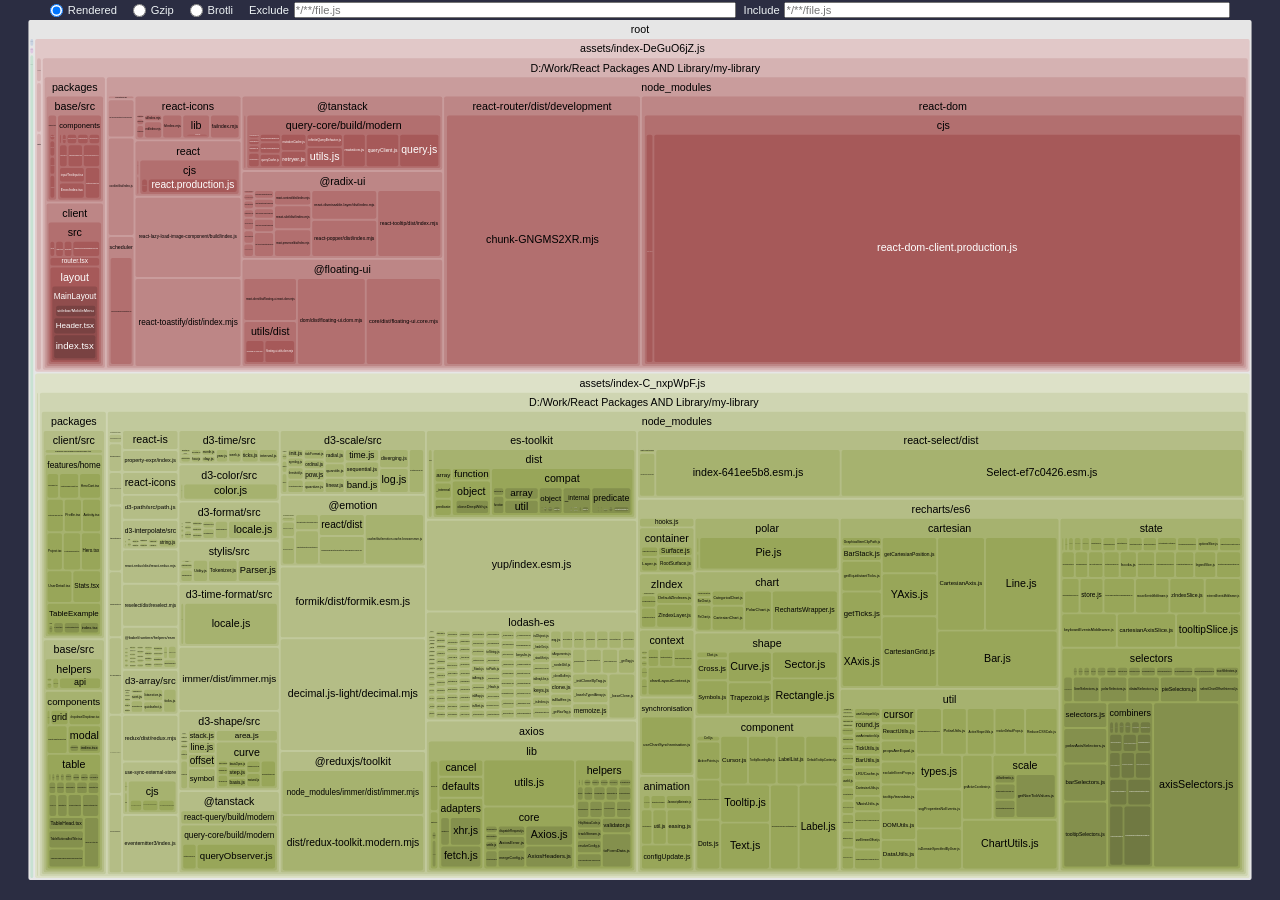
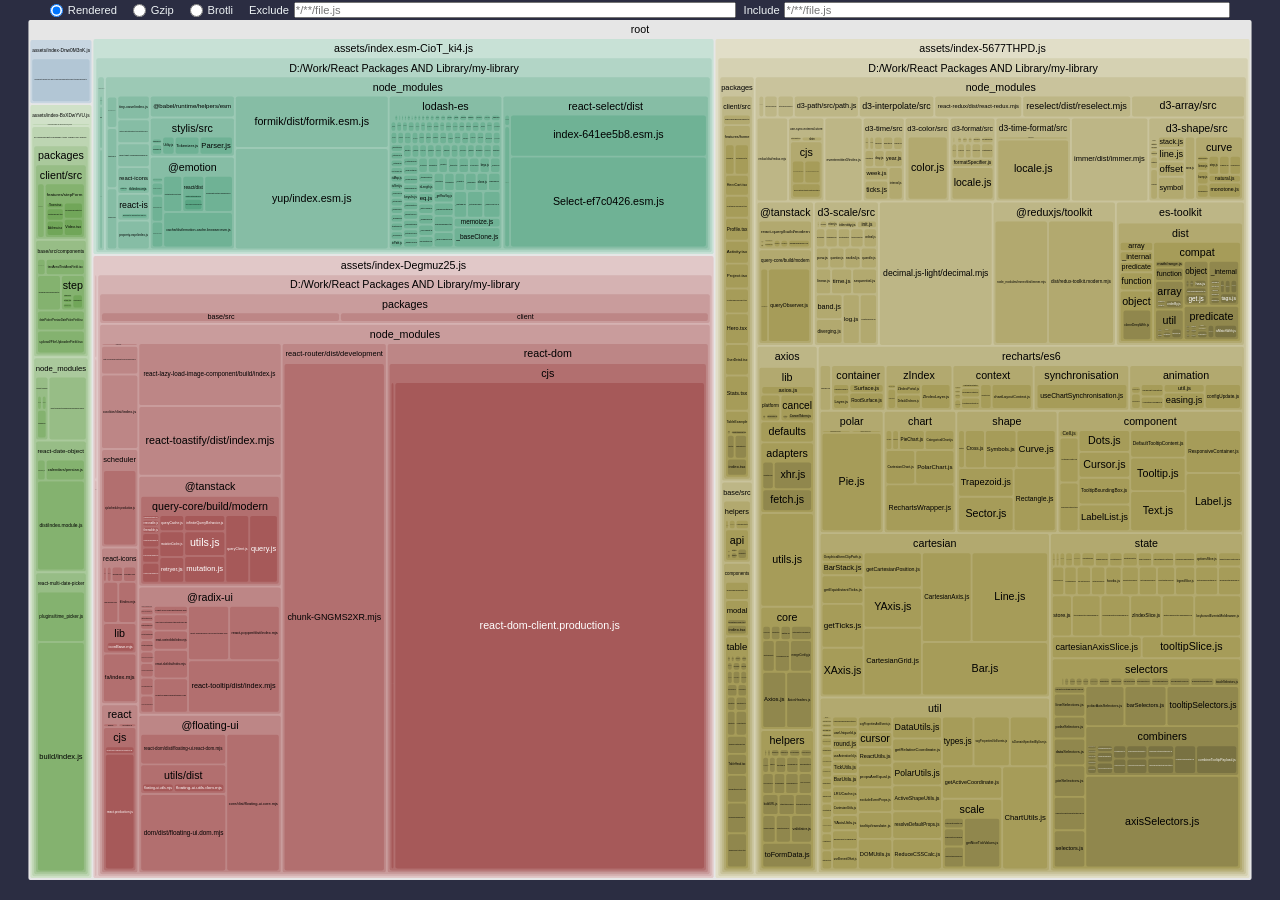
